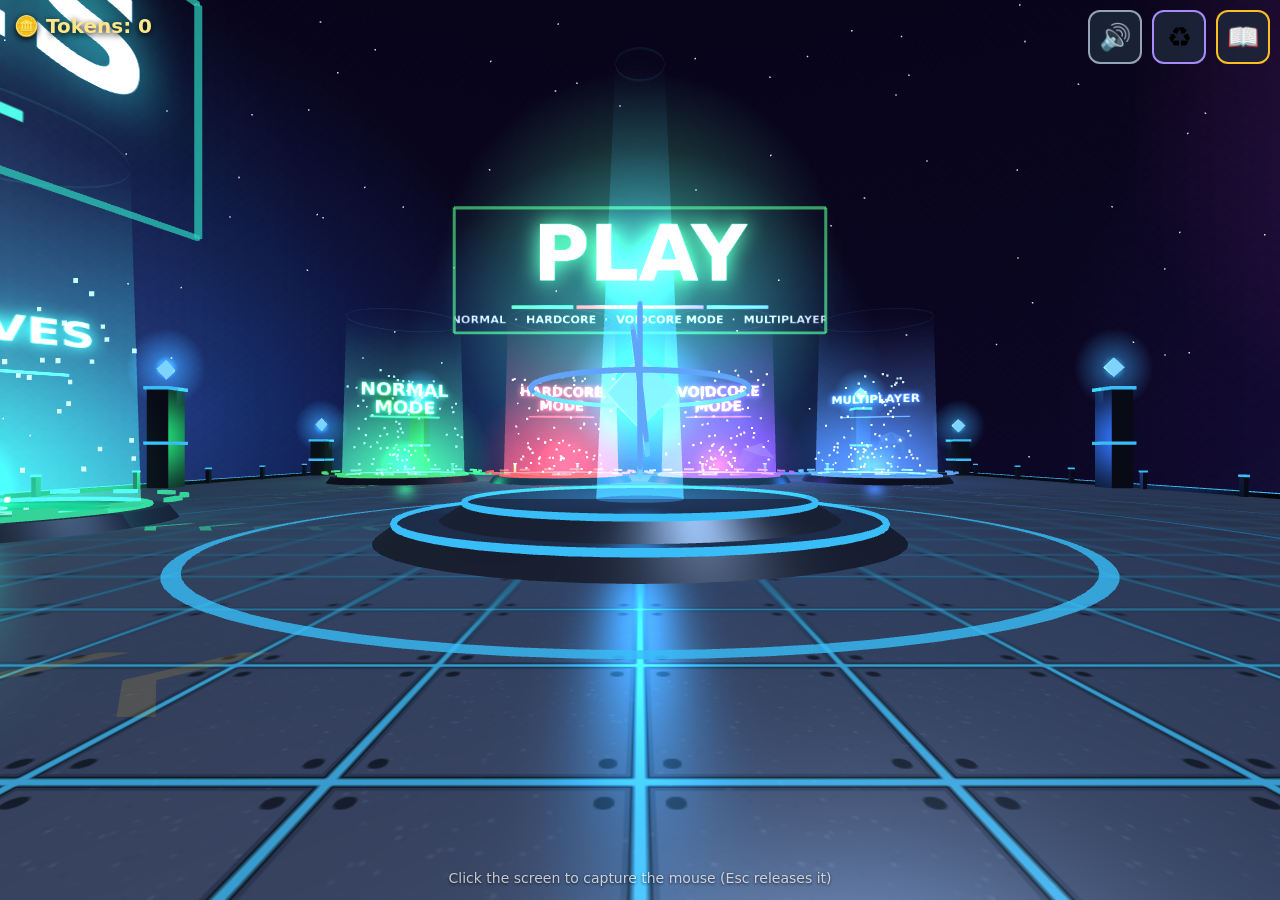
==== index.html @ c6aa5fc3 "Sonic Blaster hypersonic balls pulse every 0.25s Co-Authored-By: Claude Sonnet 5.5 <noreply@anthropi" ====
<!doctype html>
<html lang="en">
<head>
<meta charset="utf-8">
<meta name="viewport" content="width=device-width, initial-scale=1, user-scalable=no">
<title>Zombie Shooter</title>
<style>
  html,body{margin:0;height:100%;background:#05060d;overflow:hidden;font-family:system-ui,sans-serif;color:#fff;touch-action:none;user-select:none;-webkit-user-select:none}
  canvas{display:block;width:100%;height:100%}
  #hud{position:fixed;inset:0;pointer-events:none;text-shadow:0 1px 3px #000}
  #hpWrap{position:absolute;left:14px;top:14px;width:240px;height:24px;background:#000a;border:1px solid #fff4}
  #hpBar{height:100%;background:#ef4444;width:100%}
  #hpTxt{position:absolute;left:8px;top:2px;font-weight:700}
  .line{position:absolute;left:14px;font-weight:700;font-size:18px}
  #cross{position:absolute;left:50%;top:50%;width:0;height:0}
  #cross i{position:absolute;background:#fff;opacity:.85}
  #cross .h{width:14px;height:2px;left:-7px;top:-1px;-webkit-mask:linear-gradient(90deg,#000 35%,transparent 35%,transparent 65%,#000 65%);mask:linear-gradient(90deg,#000 35%,transparent 35%,transparent 65%,#000 65%)}
  #cross .v{width:2px;height:14px;top:-7px;left:-1px;-webkit-mask:linear-gradient(0deg,#000 35%,transparent 35%,transparent 65%,#000 65%);mask:linear-gradient(0deg,#000 35%,transparent 35%,transparent 65%,#000 65%)}
  #cross.hit i{background:#f43f5e}
  #warn{position:absolute;left:0;right:0;top:calc(12% + 62px);text-align:center;font-size:34px;font-weight:900;letter-spacing:3px;color:#ff3b4e;text-shadow:0 0 18px #ff0033,0 2px 4px #000;display:none;animation:warnp .5s infinite alternate}
  @keyframes warnp{from{opacity:.55;transform:scale(1)}to{opacity:1;transform:scale(1.06)}}
  #diaryBtn{position:fixed;top:10px;right:10px;width:54px;height:54px;border-radius:12px;border:2px solid #fbbf24;background:#1e293bcc;font-size:26px;cursor:pointer;display:none}
  #diary{pointer-events:auto;position:fixed;inset:0;background:radial-gradient(#201505ee,#000e);display:none;align-items:center;justify-content:center;opacity:0;transition:opacity .2s;backdrop-filter:blur(4px);z-index:100}
  #diary.open{opacity:1}
  #diaryPanel{background:linear-gradient(#1c150a,#0d0a05);border:1px solid #f59e0b88;box-shadow:0 20px 80px #000a;border-radius:18px;padding:18px;width:min(1080px,96vw);height:min(640px,92vh);display:flex;flex-direction:column}
  #dTabs{display:flex;gap:8px;margin:10px 0} #dTabs button{background:#2a2012;color:#fcd34d;border:1px solid #3a2e16;border-radius:10px;padding:8px 16px;font-weight:800;cursor:pointer} #dTabs button.on{background:#f59e0b;color:#1a1004}
  #dBody{display:flex;gap:14px;flex:1;min-height:0} #dList{flex:1.1;overflow:auto;display:grid;grid-template-columns:repeat(auto-fill,minmax(150px,1fr));gap:10px;align-content:start;padding-right:6px}
  .dcard{background:#1f1a10;border:1px solid #3a2e16;border-radius:12px;padding:10px;cursor:pointer;display:flex;flex-direction:column;align-items:center;gap:4px;text-align:center;transition:transform .12s,border-color .12s} .dcard:hover{transform:translateY(-2px);border-color:#f59e0b99} .dcard.sel{border-color:#fbbf24;background:#2b2210}
  .dcard .di{font-size:38px;width:64px;height:64px;display:grid;place-items:center;background:#0f0b05;border-radius:14px} .dcard .dn{font-weight:800;font-size:13px} .dcard .dk{font-size:11px;color:#a8a29e}
  #dDetail{flex:1.3;overflow:auto;background:#150f07;border:1px solid #3a2e16;border-radius:14px;padding:16px;font-size:14px;line-height:1.5;color:#e7e5e4}
  #dDetail h3{margin:0 0 2px;font-size:24px;color:#fde68a} #dDetail .sub{color:#a8a29e;font-size:12px;letter-spacing:1.5px;text-transform:uppercase;margin-bottom:10px}
  #dDetail ul{margin:6px 0 10px 18px;padding:0} #dDetail table{border-collapse:collapse;margin-top:8px;width:100%} #dDetail td{padding:4px 8px;border-bottom:1px solid #2a2012} #dDetail td:first-child{color:#fbbf24;font-weight:700;width:38%}
  #dClose{background:#dc2626;color:#fff;border:0;border-radius:10px;padding:6px 12px;cursor:pointer;font-weight:800;font-size:15px}
  #osFx{position:fixed;inset:0;pointer-events:none;z-index:3;opacity:0;transition:opacity .08s;background:radial-gradient(circle at 50% 58%,rgba(255,255,255,.55) 0%,rgba(190,230,255,.22) 16%,rgba(255,255,255,0) 46%)}
  #osFx.hy{background:radial-gradient(circle at 50% 58%,rgba(255,80,120,.55) 0%,rgba(192,38,211,.25) 18%,rgba(120,0,60,0) 50%)}
  #pass{position:fixed;inset:0;background:radial-gradient(#2a1a05ee,#000d);display:none;align-items:center;justify-content:center;opacity:0;transition:opacity .2s;backdrop-filter:blur(4px)}
  #pass.open{opacity:1}
  #passPanel{background:linear-gradient(#1a1409,#0d0a05);border:1px solid #f59e0b88;box-shadow:0 20px 80px #000a;border-radius:18px;padding:18px;width:min(1000px,96vw);max-height:92vh;overflow:auto}
  #passGrid{display:grid;grid-template-columns:repeat(auto-fill,minmax(290px,1fr));gap:12px;margin-top:10px}
  #passClose{background:#dc2626;color:#fff;border:0;border-radius:10px;padding:6px 12px;cursor:pointer;font-weight:800;font-size:15px}
  #poisFx{position:fixed;inset:0;pointer-events:none;z-index:3;opacity:0;transition:opacity .25s;background:radial-gradient(circle at 50% 50%,rgba(132,204,22,0) 35%,rgba(101,163,13,.38) 80%,rgba(54,83,20,.62) 100%)}
  #voidIn{position:fixed;inset:0;pointer-events:none;z-index:3;opacity:0;transition:opacity .3s;overflow:hidden;background:radial-gradient(circle at 50% 50%,rgba(60,10,110,.12) 0%,rgba(30,0,70,.72) 68%,rgba(5,0,15,.95) 100%)}
  #voidIn::before{content:'';position:absolute;inset:-35%;background:conic-gradient(from 0deg,transparent,rgba(168,85,247,.28),transparent 28%,rgba(192,132,252,.22),transparent 60%,rgba(124,58,237,.25),transparent 85%);animation:vspin 7s linear infinite;mix-blend-mode:screen}
  @keyframes vspin{to{transform:rotate(360deg)}}
  #shadowFx{position:fixed;inset:0;pointer-events:none;z-index:3;opacity:0;transition:opacity .25s;background:radial-gradient(circle at 50% 50%,rgba(20,0,40,0) 30%,rgba(60,10,110,.55) 75%,rgba(10,0,25,.85) 100%)}
  #ghoulFx{position:fixed;inset:0;pointer-events:none;z-index:3;opacity:0;transition:opacity .3s;background:radial-gradient(circle at 50% 50%,rgba(220,38,38,0) 38%,rgba(185,28,28,.5) 100%)}
  #blurFx{position:fixed;inset:0;pointer-events:none;z-index:4;opacity:0;-webkit-backdrop-filter:blur(9px);backdrop-filter:blur(9px);background:rgba(120,0,20,.12)}
  #grabFog{position:fixed;inset:0;pointer-events:none;z-index:5;opacity:0;transition:opacity .25s;background:radial-gradient(circle at 50% 50%,rgba(0,0,0,0) 0%,rgba(0,0,0,.35) 18%,rgba(0,0,0,.9) 50%,rgba(0,0,0,.97) 85%)}
  #grabFog.two{background:radial-gradient(circle at 50% 50%,rgba(0,0,0,.15) 0%,rgba(0,0,0,.8) 20%,rgba(0,0,0,.97) 60%)}
  #grabBar{position:fixed;left:50%;top:64%;transform:translateX(-50%);width:min(440px,78vw);z-index:6;display:none;text-align:center;pointer-events:none}
  #grabTxt{font-size:26px;font-weight:900;letter-spacing:3px;color:#fff;text-shadow:0 0 12px #ef4444,0 2px 6px #000;margin-bottom:6px}
  #grabTrack{height:22px;background:#000c;border:2px solid #fff9;border-radius:12px;overflow:hidden} #grabFill{display:block;height:100%;width:0;background:linear-gradient(90deg,#f97316,#fde047)}
  #bossBar{position:absolute;top:14px;left:50%;transform:translateX(-50%);width:min(560px,66vw);display:none;text-align:center;pointer-events:none}
  #bossName{font-size:20px;font-weight:900;letter-spacing:4px;color:#e9d5ff;text-shadow:0 0 14px #a855f7,0 2px 6px #000;margin-bottom:4px}
  #bossTrack{height:16px;background:#000b;border:2px solid #c084fc;border-radius:10px;overflow:hidden;box-shadow:0 0 18px #a855f788}
  #bossFill{display:block;height:100%;width:100%;background:linear-gradient(90deg,#7e22ce,#d946ef)}
  #team{position:absolute;left:14px;top:150px;font-size:13px;font-weight:700;display:flex;flex-direction:column;gap:3px}
  #team div{display:flex;align-items:center;gap:6px}
  #team i{display:block;width:10px;height:10px;border-radius:50%}
  #team b{display:block;width:80px;height:6px;background:#0009;border-radius:3px;overflow:hidden} #team b u{display:block;height:100%;background:#ef4444}
  #msg{position:absolute;left:0;right:0;top:12%;text-align:center;font-size:44px;font-weight:800;opacity:0;transition:opacity .3s}
  #hint{position:absolute;left:0;right:0;bottom:14px;text-align:center;font-size:14px;opacity:.7}
  #heatWrap{position:absolute;left:50%;transform:translateX(-50%);bottom:44px;width:min(460px,80vw);height:26px;background:#000b;border:2px solid #fff7;border-radius:14px;overflow:hidden;display:none;box-shadow:0 2px 12px #000a}
  #heat{height:100%;width:0;border-radius:12px;transition:background .1s}
  #heatLbl{position:absolute;inset:0;display:grid;place-items:center;font-size:13px;font-weight:800;letter-spacing:2px;text-shadow:0 1px 3px #000}
  #heatTxt{position:absolute;left:0;right:0;bottom:78px;text-align:center;font-size:22px;font-weight:800;color:#f87171;display:none;text-shadow:0 2px 6px #000}
  #hurt{position:fixed;inset:0;background:radial-gradient(transparent 40%,#dc2626cc);opacity:0;pointer-events:none;transition:opacity .25s}
  #fl{position:fixed;inset:0;pointer-events:none;overflow:hidden}
  #fl div{position:absolute;font-weight:800;font-size:16px;text-shadow:0 1px 2px #000;transform:translate(-50%,-50%)}
  #shopBtn{position:fixed;top:10px;right:10px;width:54px;height:54px;border-radius:12px;border:2px solid #facc15;background:#1e293bcc;font-size:28px;cursor:pointer;display:none}
  #fireBtn{position:fixed;right:24px;bottom:30px;width:90px;height:90px;border-radius:50%;border:3px solid #fff8;background:#dc262699;font-size:30px;display:none;color:#fff}
  #shop{position:fixed;inset:0;background:radial-gradient(#0f172aee,#000d);display:flex;align-items:center;justify-content:center;opacity:0;visibility:hidden;transition:opacity .22s,visibility .22s;backdrop-filter:blur(4px)}
  #shop.open{opacity:1;visibility:visible}
  #panel{background:linear-gradient(#111827,#0b1220);border:1px solid #facc1566;box-shadow:0 20px 80px #000a,0 0 0 1px #000;border-radius:18px;padding:18px;width:min(980px,96vw);max-height:92vh;overflow:auto;transform:translateY(18px) scale(.97);transition:transform .25s cubic-bezier(.2,.9,.3,1.2)}
  #shop.open #panel{transform:none}
  #panel::-webkit-scrollbar{width:8px} #panel::-webkit-scrollbar-thumb{background:#374151;border-radius:8px}
  .sh-head{display:flex;align-items:center;gap:12px;flex-wrap:wrap;margin-bottom:6px}
  .sh-head h2{margin:0;font-size:26px;letter-spacing:.5px;flex:1}
  .chip{background:#1f2937;border:1px solid #374151;border-radius:999px;padding:6px 14px;font-weight:700;font-size:14px}
  #cashTxt{color:#facc15;font-size:18px;border-color:#facc1555}
  #mulChip{color:#c4b5fd;border-color:#8b5cf655}
  .sh-sub{margin:14px 2px 8px;font-size:12px;font-weight:800;letter-spacing:2px;color:#9ca3af;text-transform:uppercase}
  #wgrid{display:grid;grid-template-columns:repeat(auto-fill,minmax(285px,1fr));gap:12px}
  .card{--a:#3b82f6;--a2:#38bdf8;--bg:#1a2332;--bg2:#17233a;--bd:#2b3648;--ib:#0f172a;position:relative;background:var(--bg);border:1px solid var(--bd);border-radius:14px;padding:12px;display:flex;flex-direction:column;gap:8px;transition:transform .15s,border-color .15s,box-shadow .15s,background .15s}
  .card:hover{transform:translateY(-3px);border-color:var(--a);box-shadow:0 8px 24px #0008,0 0 16px color-mix(in srgb,var(--a) 30%,transparent)}
  .card.eq{border-color:var(--a);background:var(--bg2);box-shadow:0 0 0 1px color-mix(in srgb,var(--a) 40%,transparent),0 0 22px color-mix(in srgb,var(--a) 28%,transparent)}
  .card::before{content:'';position:absolute;left:0;right:0;top:0;height:3px;border-radius:14px 14px 0 0;background:linear-gradient(90deg,var(--a),var(--a2))}
  .card.locked{opacity:.55;filter:grayscale(.7)} .card.locked:hover{transform:none;border-color:var(--bd);box-shadow:none}
  .ctop{display:flex;align-items:center;gap:10px}
  .ico{font-size:30px;width:46px;height:46px;border-radius:12px;background:var(--ib,#0f172a);display:grid;place-items:center;flex:none}
  .card .ico{box-shadow:inset 0 0 0 1px color-mix(in srgb,var(--a) 45%,transparent),0 0 12px color-mix(in srgb,var(--a) 22%,transparent)}
  .nm{font-weight:800;font-size:17px}
  .tags{display:flex;flex-wrap:wrap;gap:4px;margin-top:3px}
  .tag{font-size:10.5px;font-weight:700;background:var(--ib,#0f172a);color:#93c5fd;border-radius:6px;padding:2px 6px}
  .key{margin-left:auto;font-size:12px;font-weight:800;color:#9ca3af;border:1px solid #4b5563;border-radius:6px;padding:1px 7px;align-self:flex-start}
  .st{display:grid;grid-template-columns:62px 1fr auto;align-items:center;gap:8px;font-size:12.5px;color:#cbd5e1}
  .st b{color:#fff;min-width:64px;text-align:right;font-variant-numeric:tabular-nums}
  .bar{height:7px;background:#0b1220;border-radius:6px;overflow:hidden}
  .bar i{display:block;height:100%;border-radius:6px;transition:width .5s cubic-bezier(.2,.8,.2,1)}
  .st.d i{background:linear-gradient(90deg,var(--a),var(--a2))} .st.r i{background:linear-gradient(90deg,var(--a2),var(--a))} .st.p i{background:linear-gradient(90deg,var(--a),#fff8)}
  .card .tag{color:var(--a2);border:1px solid color-mix(in srgb,var(--a) 35%,transparent)} .card .nm{color:#fff;text-shadow:0 0 14px color-mix(in srgb,var(--a) 55%,transparent)}
  .card .note{border-left:2px solid color-mix(in srgb,var(--a) 55%,transparent);padding-left:8px}
  .note{font-size:12px;color:#94a3b8;line-height:1.4;min-height:34px}
  button.buy{margin-top:auto;background:linear-gradient(color-mix(in srgb,var(--a,#22c55e) 92%,#fff),var(--a,#16a34a));color:var(--bt,#fff);border:0;border-radius:10px;padding:10px 12px;font-weight:800;font-size:15px;cursor:pointer;transition:filter .15s,transform .1s}
  .card button.buy:not(.eqb):not(.curr):not(:disabled){background:linear-gradient(#22c55e,#16a34a);color:#fff;text-shadow:0 1px 2px #0008}
  button.buy:hover:not(:disabled){filter:brightness(1.12)} button.buy:active:not(:disabled){transform:scale(.97)}
  button.buy:disabled{background:#374151;color:#9ca3af;cursor:not-allowed}
  button.buy.eqb{background:linear-gradient(var(--a2,#3b82f6),var(--a,#2563eb))}
  button.buy.curr{background:color-mix(in srgb,var(--a,#3b82f6) 28%,#0b1020);color:var(--a2,#bfdbfe);box-shadow:inset 0 0 0 1px var(--a,#3b82f6)}
  button.buy.poor:disabled{background:#3b1d1d;color:#fca5a5}
  .lockov{position:absolute;inset:0;border-radius:14px;display:none;align-items:center;justify-content:center;background:#0009;font-weight:800;font-size:15px;text-align:center;padding:10px;color:#e9d5ff}
  .card.locked .lockov{display:flex}
  .card.pop{animation:pop .45s}
  @keyframes pop{0%{transform:scale(1)}30%{transform:scale(1.045);box-shadow:0 0 30px #22c55eaa}100%{transform:scale(1)}}
  #close{background:#dc2626;color:#fff;border:0;border-radius:10px;padding:6px 12px;cursor:pointer;font-weight:800;font-size:15px}
  #close:hover{filter:brightness(1.15)}
  .hpcard{margin-top:12px}
  .hpbar{height:10px;background:#0b1220;border-radius:6px;overflow:hidden} .hpbar i{display:block;height:100%;background:linear-gradient(90deg,#ef4444,#fb7185);transition:width .4s}
  #mp{position:fixed;inset:0;background:radial-gradient(#0b1a3acc,#000d);display:none;align-items:center;justify-content:center;opacity:0;transition:opacity .2s;backdrop-filter:blur(4px)}
  #mp.open{opacity:1}
  #mpPanel{background:linear-gradient(#0f1b3a,#0a1226);border:1px solid #3b82f688;box-shadow:0 20px 80px #000a;border-radius:18px;padding:20px;width:min(460px,94vw);text-align:center}
  #mpPanel h2{margin:0 0 14px;display:flex;justify-content:space-between;align-items:center}
  #mpPanel label{display:block;text-align:left;font-size:12px;letter-spacing:2px;color:#93c5fd;margin:8px 0 4px;text-transform:uppercase}
  #mpPanel input{width:100%;box-sizing:border-box;background:#0b1226;border:1px solid #3b82f666;color:#fff;border-radius:10px;padding:10px 12px;font-size:16px;outline:none}
  #mpPanel input:focus{border-color:#60a5fa}
  #mpMenu,#mpJoin,#mpLobby{display:none}
  .mpBtns{display:flex;gap:10px;margin-top:14px} .mpBtns button{flex:1}
  .mpBig{background:linear-gradient(#3b82f6,#1d4ed8);color:#fff;border:0;border-radius:12px;padding:14px;font-size:17px;font-weight:800;cursor:pointer;transition:filter .15s,transform .1s}
  .mpBig:hover{filter:brightness(1.15)} .mpBig:active{transform:scale(.97)} .mpBig.alt{background:linear-gradient(#374151,#1f2937)}
  .mpCode{background:#0b1226;border:1px dashed #3b82f6aa;border-radius:12px;padding:10px;font-size:11px;letter-spacing:3px;color:#93c5fd;position:relative}
  .mpCode b{display:block;font-size:44px;letter-spacing:10px;color:#fff;margin:2px 0 0 10px}
  #mpCopy{position:absolute;right:10px;top:10px;background:#1e3a8a;color:#bfdbfe;border:0;border-radius:8px;padding:5px 10px;cursor:pointer;font-weight:700}
  #mpList{margin-top:12px;display:flex;flex-direction:column;gap:6px}
  .mpSlot{display:flex;align-items:center;gap:10px;background:#111c3a;border-radius:10px;padding:9px 12px;font-weight:700;text-align:left}
  .mpSlot i{width:12px;height:12px;border-radius:50%;flex:none} .mpSlot em{font-weight:400;color:#9ca3af;font-size:12px}
  .mpSlot.empty{opacity:.45;font-weight:500}
  #mpModeRow{margin-top:12px;display:flex;align-items:center;gap:10px;justify-content:space-between} #mpModeTxt{font-weight:800;letter-spacing:1px} #mpModeBtn{padding:10px 14px;font-size:15px}
  #mpModeBtn.hc{background:linear-gradient(#ef4444,#991b1b)}
  #mpModeBtn.vc{background:linear-gradient(#a855f7,#5b21b6)}
  #mpHint{margin-top:10px;font-size:13px;color:#9ca3af}
  #mpStatus{margin-top:12px;min-height:18px;font-size:13px}
  #mpClose{background:#dc2626;color:#fff;border:0;border-radius:10px;padding:6px 12px;cursor:pointer;font-weight:800;font-size:15px}
  #pauseBtn{position:fixed;top:10px;right:202px;width:54px;height:54px;border-radius:12px;border:2px solid #94a3b8;background:#1e293bcc;font-size:24px;cursor:pointer;display:none}
  #pause{position:fixed;inset:0;background:radial-gradient(#0b1020cc,#000d);display:none;align-items:center;justify-content:center;z-index:40;backdrop-filter:blur(5px)}
  #pausePanel{background:linear-gradient(#141a2b,#0b0f1a);border:1px solid #475569;box-shadow:0 20px 80px #000a;border-radius:18px;padding:26px 30px;width:min(360px,92vw);display:flex;flex-direction:column;gap:12px;text-align:center}
  #pausePanel h2{margin:0 0 4px;letter-spacing:4px;font-size:26px} #pauseInfo{font-size:13px;color:#94a3b8;margin-bottom:6px;line-height:1.5}
  #pausePanel button{border:0;border-radius:12px;padding:13px;font-size:16px;font-weight:800;cursor:pointer;color:#fff;background:#334155}
  #pausePanel button:hover{filter:brightness(1.15)} #pResume{background:linear-gradient(#22c55e,#15803d)} #leaveBtn{background:linear-gradient(#ef4444,#991b1b)!important}
  #sndBtn{position:fixed;top:10px;right:138px;width:54px;height:54px;border-radius:12px;border:2px solid #94a3b8;background:#1e293bcc;font-size:26px;cursor:pointer}
  #up{position:fixed;inset:0;background:radial-gradient(#2a1a05ee,#000d);display:none;align-items:center;justify-content:center;opacity:0;transition:opacity .2s;backdrop-filter:blur(4px)}
  #up.open{opacity:1}
  #ws{position:fixed;inset:0;background:radial-gradient(#2a1a05ee,#000d);display:none;align-items:center;justify-content:center;opacity:0;transition:opacity .2s;backdrop-filter:blur(4px)}
  #ws.open{opacity:1}
  #wsPanel{background:linear-gradient(#1a1409,#0d0a05);border:1px solid #f59e0b88;box-shadow:0 20px 80px #000a;border-radius:18px;padding:18px;width:min(1000px,96vw);max-height:92vh;overflow:auto}
  #wsGrid{display:grid;grid-template-columns:repeat(auto-fill,minmax(290px,1fr));gap:12px;margin-top:10px}
  #wsClose{background:#dc2626;color:#fff;border:0;border-radius:10px;padding:6px 12px;cursor:pointer;font-weight:800;font-size:15px}
  #upPanel{background:linear-gradient(#1a1409,#0d0a05);border:1px solid #f59e0b88;box-shadow:0 20px 80px #000a;border-radius:18px;padding:18px;width:min(1000px,96vw);max-height:92vh;overflow:auto}
  #upGrid{display:grid;grid-template-columns:repeat(auto-fill,minmax(290px,1fr));gap:12px;margin-top:10px}
  .ucard{background:#1f1a10;border:1px solid #3a2e16;border-radius:14px;padding:12px;display:flex;flex-direction:column;gap:8px;transition:transform .15s,border-color .15s,box-shadow .15s}
  .ucard:hover{transform:translateY(-3px);border-color:#f59e0b99;box-shadow:0 8px 24px #0008}
  .ucard.owned{border-color:#22c55e99;background:#14200f}
  #cashCard{margin-top:10px;flex-direction:row;align-items:center;gap:14px;flex-wrap:wrap;border-color:#facc1566}
  #cashCard .big{font-size:30px;font-weight:900;color:#facc15} #cashCard .info{flex:1;min-width:200px} #cashCard .btns{display:flex;gap:8px;flex-wrap:wrap}
  #cashCard button{margin-top:0;padding:10px 14px}
  .ucard .ctop{display:flex;align-items:center;gap:10px} .ucard .ico{font-size:28px;width:44px;height:44px;border-radius:12px;background:#0f0b05;display:grid;place-items:center;flex:none}
  .ucard .wn{font-size:11px;letter-spacing:1.5px;color:#fbbf24;text-transform:uppercase;font-weight:800} .ucard .un{font-weight:800;font-size:17px}
  .ucard .ud{font-size:12.5px;color:#cbd5e1;line-height:1.45;min-height:54px}
  .ucard .md{font-size:10.5px;font-weight:700;background:#0f0b05;color:#fcd34d;border-radius:6px;padding:2px 6px;align-self:flex-start}
  .ucard button{margin-top:auto;border:0;border-radius:10px;padding:10px;font-weight:800;font-size:15px;cursor:pointer;background:linear-gradient(#f59e0b,#d97706);color:#1a1409;transition:filter .15s}
  .ucard button:hover{filter:brightness(1.12)} .ucard.owned button{background:#166534;color:#bbf7d0}
  #upClose{background:#dc2626;color:#fff;border:0;border-radius:10px;padding:6px 12px;cursor:pointer;font-weight:800;font-size:15px}
  #rbBtn{position:fixed;top:10px;right:74px;width:54px;height:54px;border-radius:12px;border:2px solid #a78bfa;background:#1e293bcc;font-size:28px;cursor:pointer}
  #rebirth{position:fixed;inset:0;background:#000b;display:none;align-items:center;justify-content:center}
  #rpanel{background:#111827;border:2px solid #a78bfa;border-radius:14px;padding:18px;width:min(520px,94vw);max-height:92vh;overflow:auto;text-align:center}
  #rpanel h2{margin:0 0 8px;display:flex;justify-content:space-between;align-items:center}
  #rbody{color:#d1d5db;line-height:1.5;margin-bottom:14px}
  #rbody b{color:#fff}
  #rbGo{width:100%;padding:22px;font-size:30px;font-weight:900;letter-spacing:3px;border:0;border-radius:14px;background:linear-gradient(#8b5cf6,#6d28d9);color:#fff;cursor:pointer}
  #rbGo:disabled{background:#4b5563;color:#9ca3af;cursor:not-allowed}
  #rclose{background:#dc2626;color:#fff;border:0;border-radius:8px;padding:4px 10px;cursor:pointer;font-weight:700}
</style>
</head>
<body>
<canvas id="c"></canvas>
<div id="hurt"></div>
<div id="fl"></div>
<div id="hud">
  <div id="hpWrap"><div id="hpBar"></div><span id="hpTxt"></span></div>
  <div class="line" id="tokTxt" style="top:14px;left:14px;font-size:20px;color:#fde68a;display:none;text-shadow:0 2px 6px #000"></div>
  <div class="line" id="cashTxtHud" style="top:46px;color:#facc15"></div>
  <div class="line" id="waveTxt" style="top:72px"></div>
  <div class="line" id="wpnTxt" style="top:94px;font-size:15px"></div>
  <div class="line" id="skipTxt" style="top:190px;font-size:14px;color:#c4b5fd;display:none"></div>
  <div class="line" id="abTxt" style="top:170px;font-size:14px;color:#fca5a5;display:none"></div>
  <div id="heatWrap"><div id="heat"></div><span id="heatLbl"></span></div>
  <div id="heatTxt"></div>
  <div id="cross"><i class="h"></i><i class="v"></i></div>
  <div id="osFx"></div>
  <div id="poisFx"></div>
  <div id="voidIn"></div>
  <div id="shadowFx"></div>
  <div id="ghoulFx"></div>
  <div id="blurFx"></div>
  <div id="grabFog"></div>
  <div id="grabBar"><div id="grabTxt">SPAM SPACE BAR!</div><div id="grabTrack"><i id="grabFill"></i></div></div>
  <div id="bossBar"><div id="bossName"></div><div id="bossTrack"><i id="bossFill"></i></div></div>
  <div id="team"></div>
  <div id="msg"></div>
  <div id="warn"></div>
  <div id="hint"></div>
</div>
<button id="shopBtn" title="Shop (B)">🛒</button>
<button id="diaryBtn" title="Bestiary (B)">📖</button>
<button id="rbBtn" title="Rebirth (G)">♻</button>
<button id="pauseBtn" title="Pause (Esc)">⏸</button>
<button id="sndBtn" title="Sound (M)">🔊</button>
<button id="fireBtn">🔫</button>
<div id="rebirth"><div id="rpanel">
  <h2><span>♻ Rebirth</span><button id="rclose">X</button></h2>
  <div id="rbody"></div>
  <button id="rbGo">REBIRTH</button>
  <div id="saveInfo" style="margin-top:14px;font-size:12px;color:#9ca3af"></div>
  <div style="margin-top:6px;font-size:12px;color:#9ca3af"><a href="#" id="rbExport" style="color:#9ca3af">Copy save code</a> · <a href="#" id="rbImport" style="color:#9ca3af">Load save code</a> · <a href="#" id="rbReset" style="color:#9ca3af">Reset all progress</a></div>
</div></div>
<div id="mp"><div id="mpPanel">
  <h2><span>🌐 Multiplayer</span><button id="mpClose">✕</button></h2>
  <div id="mpMenu">
    <label for="mpName">Your name</label><input id="mpName" maxlength="14" placeholder="Player" autocomplete="off">
    <div class="mpBtns"><button id="mpCreate" class="mpBig">Create room</button><button id="mpJoinBtn" class="mpBig alt">Join room</button></div>
  </div>
  <div id="mpJoin">
    <label for="mpCode">Room code</label><input id="mpCode" maxlength="5" placeholder="ABCDE" autocomplete="off" style="letter-spacing:6px;text-align:center;font-size:26px">
    <div class="mpBtns"><button id="mpGo" class="mpBig">Join</button><button id="mpBack" class="mpBig alt">Back</button></div>
  </div>
  <div id="mpLobby">
    <div class="mpCode">ROOM CODE<b id="mpCodeShow"></b><button id="mpCopy">Copy</button></div>
    <div id="mpModeRow"><span id="mpModeTxt"></span><button id="mpModeBtn" class="mpBig alt">Mode: Normal</button></div>
    <div id="mpList"></div>
    <div id="mpHint"></div>
    <div class="mpBtns"><button id="mpStart" class="mpBig">Start game</button><button id="mpLeave" class="mpBig alt">Leave room</button></div>
  </div>
  <div id="mpStatus"></div>
</div></div>
<div id="up"><div id="upPanel">
  <div class="sh-head"><h2>🛠 Weapon Upgrade Shop</h2><span class="chip" id="upChip">Permanent upgrades · free for now</span><button id="upClose">✕</button></div>
  <div id="cashCard" class="ucard"></div>
  <div id="upGrid"></div>
  <div style="margin-top:12px;font-size:12px;color:#9ca3af"><a href="#" id="upExport" style="color:#9ca3af">Copy save code</a> · <a href="#" id="upImport" style="color:#9ca3af">Load save code</a> · <a href="#" id="upReset" style="color:#9ca3af">Remove all upgrades & boosts</a><div style="margin-top:4px">The save code includes your rebirths, weapon upgrades and cash boosts.</div></div>
</div></div>
<div id="diary"><div id="diaryPanel">
    <div class="sh-head"><h2>📖 Bestiary</h2><span class="chip" id="dChip"></span><button id="dClose">✕</button></div>
    <div id="dTabs"><button data-t="z" class="on">🧟 Zombies</button><button data-t="b">👑 Bosses</button><button data-t="w">🔫 Weapons</button></div>
    <div id="dBody"><div id="dList"></div><div id="dDetail"></div></div>
  </div></div>
<div id="pause"><div id="pausePanel">
  <h2>PAUSED</h2><div id="pauseInfo"></div>
  <button id="pResume">▶ Resume</button>
  <button id="pSound">🔊 Sound: on</button>
  <button id="leaveBtn">🚪 Leave Game</button>
</div></div>
<div id="pass"><div id="passPanel">
  <div class="sh-head"><h2>✨ Passives</h2><span class="chip" id="passChip"></span><button id="passClose">✕</button></div>
  <div style="font-size:12.5px;color:#9ca3af;margin-top:6px">Buy passives once with tokens, then equip one – only 1 passive can be active at a time. Unlocked at Rebirth 4.</div>
  <div id="passGrid"></div>
</div></div>
<div id="ws"><div id="wsPanel">
  <div class="sh-head"><h2>🔫 Weapon Shop</h2><span class="chip" id="wsChip"></span><button id="wsClose">✕</button></div>
  <div style="font-size:12.5px;color:#9ca3af;margin-top:6px">Buy a weapon once with tokens and it is added <b>permanently</b> to your normal in-run weapon shop (you still pay its cash price during a run).</div>
  <div id="wsGrid"></div>
</div></div>
<div id="shop"><div id="panel">
  <div class="sh-head"><h2>🛒 Shop</h2><span class="chip" id="mulChip"></span><span class="chip" id="cashTxt"></span><button id="close">✕</button></div>
  <div class="sh-sub">Weapons <span style="letter-spacing:0;text-transform:none;font-weight:600">· press 1-9 / 0 in game to switch</span></div>
  <div id="wgrid"></div>
  <div class="sh-sub">Upgrades</div>
  <div id="upg"></div>
</div></div>

<script>
/**
 * @license
 * Copyright 2010-2021 Three.js Authors
 * SPDX-License-Identifier: MIT
 */
!function(t,e){"object"==typeof exports&&"undefined"!=typeof module?e(exports):"function"==typeof define&&define.amd?define(["exports"],e):e((t="undefined"!=typeof globalThis?globalThis:t||self).THREE={})}(this,(function(t){"use strict";const e="128",n=100,i=300,r=301,s=302,a=303,o=304,l=306,c=307,h=1e3,u=1001,d=1002,p=1003,m=1004,f=1005,g=1006,v=1007,y=1008,x=1009,_=1012,w=1014,b=1015,M=1016,S=1020,T=1022,E=1023,A=1026,L=1027,R=33776,C=33777,P=33778,D=33779,I=35840,N=35841,B=35842,z=35843,F=37492,O=37496,H=2300,G=2301,U=2302,k=2400,V=2401,W=2402,j=2500,q=2501,X=3e3,Y=3001,Z=3007,J=3002,Q=3004,K=3005,$=3006,tt=7680,et=35044,nt=35048,it="300 es";class rt{addEventListener(t,e){void 0===this._listeners&&(this._listeners={});const n=this._listeners;void 0===n[t]&&(n[t]=[]),-1===n[t].indexOf(e)&&n[t].push(e)}hasEventListener(t,e){if(void 0===this._listeners)return!1;const n=this._listeners;return void 0!==n[t]&&-1!==n[t].indexOf(e)}removeEventListener(t,e){if(void 0===this._listeners)return;const n=this._listeners[t];if(void 0!==n){const t=n.indexOf(e);-1!==t&&n.splice(t,1)}}dispatchEvent(t){if(void 0===this._listeners)return;const e=this._listeners[t.type];if(void 0!==e){t.target=this;const n=e.slice(0);for(let e=0,i=n.length;e<i;e++)n[e].call(this,t);t.target=null}}}const st=[];for(let t=0;t<256;t++)st[t]=(t<16?"0":"")+t.toString(16);let at=1234567;const ot=Math.PI/180,lt=180/Math.PI;function ct(){const t=4294967295*Math.random()|0,e=4294967295*Math.random()|0,n=4294967295*Math.random()|0,i=4294967295*Math.random()|0;return(st[255&t]+st[t>>8&255]+st[t>>16&255]+st[t>>24&255]+"-"+st[255&e]+st[e>>8&255]+"-"+st[e>>16&15|64]+st[e>>24&255]+"-"+st[63&n|128]+st[n>>8&255]+"-"+st[n>>16&255]+st[n>>24&255]+st[255&i]+st[i>>8&255]+st[i>>16&255]+st[i>>24&255]).toUpperCase()}function ht(t,e,n){return Math.max(e,Math.min(n,t))}function ut(t,e){return(t%e+e)%e}function dt(t,e,n){return(1-n)*t+n*e}function pt(t){return 0==(t&t-1)&&0!==t}function mt(t){return Math.pow(2,Math.ceil(Math.log(t)/Math.LN2))}function ft(t){return Math.pow(2,Math.floor(Math.log(t)/Math.LN2))}var gt=Object.freeze({__proto__:null,DEG2RAD:ot,RAD2DEG:lt,generateUUID:ct,clamp:ht,euclideanModulo:ut,mapLinear:function(t,e,n,i,r){return i+(t-e)*(r-i)/(n-e)},inverseLerp:function(t,e,n){return t!==e?(n-t)/(e-t):0},lerp:dt,damp:function(t,e,n,i){return dt(t,e,1-Math.exp(-n*i))},pingpong:function(t,e=1){return e-Math.abs(ut(t,2*e)-e)},smoothstep:function(t,e,n){return t<=e?0:t>=n?1:(t=(t-e)/(n-e))*t*(3-2*t)},smootherstep:function(t,e,n){return t<=e?0:t>=n?1:(t=(t-e)/(n-e))*t*t*(t*(6*t-15)+10)},randInt:function(t,e){return t+Math.floor(Math.random()*(e-t+1))},randFloat:function(t,e){return t+Math.random()*(e-t)},randFloatSpread:function(t){return t*(.5-Math.random())},seededRandom:function(t){return void 0!==t&&(at=t%2147483647),at=16807*at%2147483647,(at-1)/2147483646},degToRad:function(t){return t*ot},radToDeg:function(t){return t*lt},isPowerOfTwo:pt,ceilPowerOfTwo:mt,floorPowerOfTwo:ft,setQuaternionFromProperEuler:function(t,e,n,i,r){const s=Math.cos,a=Math.sin,o=s(n/2),l=a(n/2),c=s((e+i)/2),h=a((e+i)/2),u=s((e-i)/2),d=a((e-i)/2),p=s((i-e)/2),m=a((i-e)/2);switch(r){case"XYX":t.set(o*h,l*u,l*d,o*c);break;case"YZY":t.set(l*d,o*h,l*u,o*c);break;case"ZXZ":t.set(l*u,l*d,o*h,o*c);break;case"XZX":t.set(o*h,l*m,l*p,o*c);break;case"YXY":t.set(l*p,o*h,l*m,o*c);break;case"ZYZ":t.set(l*m,l*p,o*h,o*c);break;default:console.warn("THREE.MathUtils: .setQuaternionFromProperEuler() encountered an unknown order: "+r)}}});class vt{constructor(t=0,e=0){this.x=t,this.y=e}get width(){return this.x}set width(t){this.x=t}get height(){return this.y}set height(t){this.y=t}set(t,e){return this.x=t,this.y=e,this}setScalar(t){return this.x=t,this.y=t,this}setX(t){return this.x=t,this}setY(t){return this.y=t,this}setComponent(t,e){switch(t){case 0:this.x=e;break;case 1:this.y=e;break;default:throw new Error("index is out of range: "+t)}return this}getComponent(t){switch(t){case 0:return this.x;case 1:return this.y;default:throw new Error("index is out of range: "+t)}}clone(){return new this.constructor(this.x,this.y)}copy(t){return this.x=t.x,this.y=t.y,this}add(t,e){return void 0!==e?(console.warn("THREE.Vector2: .add() now only accepts one argument. Use .addVectors( a, b ) instead."),this.addVectors(t,e)):(this.x+=t.x,this.y+=t.y,this)}addScalar(t){return this.x+=t,this.y+=t,this}addVectors(t,e){return this.x=t.x+e.x,this.y=t.y+e.y,this}addScaledVector(t,e){return this.x+=t.x*e,this.y+=t.y*e,this}sub(t,e){return void 0!==e?(console.warn("THREE.Vector2: .sub() now only accepts one argument. Use .subVectors( a, b ) instead."),this.subVectors(t,e)):(this.x-=t.x,this.y-=t.y,this)}subScalar(t){return this.x-=t,this.y-=t,this}subVectors(t,e){return this.x=t.x-e.x,this.y=t.y-e.y,this}multiply(t){return this.x*=t.x,this.y*=t.y,this}multiplyScalar(t){return this.x*=t,this.y*=t,this}divide(t){return this.x/=t.x,this.y/=t.y,this}divideScalar(t){return this.multiplyScalar(1/t)}applyMatrix3(t){const e=this.x,n=this.y,i=t.elements;return this.x=i[0]*e+i[3]*n+i[6],this.y=i[1]*e+i[4]*n+i[7],this}min(t){return this.x=Math.min(this.x,t.x),this.y=Math.min(this.y,t.y),this}max(t){return this.x=Math.max(this.x,t.x),this.y=Math.max(this.y,t.y),this}clamp(t,e){return this.x=Math.max(t.x,Math.min(e.x,this.x)),this.y=Math.max(t.y,Math.min(e.y,this.y)),this}clampScalar(t,e){return this.x=Math.max(t,Math.min(e,this.x)),this.y=Math.max(t,Math.min(e,this.y)),this}clampLength(t,e){const n=this.length();return this.divideScalar(n||1).multiplyScalar(Math.max(t,Math.min(e,n)))}floor(){return this.x=Math.floor(this.x),this.y=Math.floor(this.y),this}ceil(){return this.x=Math.ceil(this.x),this.y=Math.ceil(this.y),this}round(){return this.x=Math.round(this.x),this.y=Math.round(this.y),this}roundToZero(){return this.x=this.x<0?Math.ceil(this.x):Math.floor(this.x),this.y=this.y<0?Math.ceil(this.y):Math.floor(this.y),this}negate(){return this.x=-this.x,this.y=-this.y,this}dot(t){return this.x*t.x+this.y*t.y}cross(t){return this.x*t.y-this.y*t.x}lengthSq(){return this.x*this.x+this.y*this.y}length(){return Math.sqrt(this.x*this.x+this.y*this.y)}manhattanLength(){return Math.abs(this.x)+Math.abs(this.y)}normalize(){return this.divideScalar(this.length()||1)}angle(){return Math.atan2(-this.y,-this.x)+Math.PI}distanceTo(t){return Math.sqrt(this.distanceToSquared(t))}distanceToSquared(t){const e=this.x-t.x,n=this.y-t.y;return e*e+n*n}manhattanDistanceTo(t){return Math.abs(this.x-t.x)+Math.abs(this.y-t.y)}setLength(t){return this.normalize().multiplyScalar(t)}lerp(t,e){return this.x+=(t.x-this.x)*e,this.y+=(t.y-this.y)*e,this}lerpVectors(t,e,n){return this.x=t.x+(e.x-t.x)*n,this.y=t.y+(e.y-t.y)*n,this}equals(t){return t.x===this.x&&t.y===this.y}fromArray(t,e=0){return this.x=t[e],this.y=t[e+1],this}toArray(t=[],e=0){return t[e]=this.x,t[e+1]=this.y,t}fromBufferAttribute(t,e,n){return void 0!==n&&console.warn("THREE.Vector2: offset has been removed from .fromBufferAttribute()."),this.x=t.getX(e),this.y=t.getY(e),this}rotateAround(t,e){const n=Math.cos(e),i=Math.sin(e),r=this.x-t.x,s=this.y-t.y;return this.x=r*n-s*i+t.x,this.y=r*i+s*n+t.y,this}random(){return this.x=Math.random(),this.y=Math.random(),this}}vt.prototype.isVector2=!0;class yt{constructor(){this.elements=[1,0,0,0,1,0,0,0,1],arguments.length>0&&console.error("THREE.Matrix3: the constructor no longer reads arguments. use .set() instead.")}set(t,e,n,i,r,s,a,o,l){const c=this.elements;return c[0]=t,c[1]=i,c[2]=a,c[3]=e,c[4]=r,c[5]=o,c[6]=n,c[7]=s,c[8]=l,this}identity(){return this.set(1,0,0,0,1,0,0,0,1),this}copy(t){const e=this.elements,n=t.elements;return e[0]=n[0],e[1]=n[1],e[2]=n[2],e[3]=n[3],e[4]=n[4],e[5]=n[5],e[6]=n[6],e[7]=n[7],e[8]=n[8],this}extractBasis(t,e,n){return t.setFromMatrix3Column(this,0),e.setFromMatrix3Column(this,1),n.setFromMatrix3Column(this,2),this}setFromMatrix4(t){const e=t.elements;return this.set(e[0],e[4],e[8],e[1],e[5],e[9],e[2],e[6],e[10]),this}multiply(t){return this.multiplyMatrices(this,t)}premultiply(t){return this.multiplyMatrices(t,this)}multiplyMatrices(t,e){const n=t.elements,i=e.elements,r=this.elements,s=n[0],a=n[3],o=n[6],l=n[1],c=n[4],h=n[7],u=n[2],d=n[5],p=n[8],m=i[0],f=i[3],g=i[6],v=i[1],y=i[4],x=i[7],_=i[2],w=i[5],b=i[8];return r[0]=s*m+a*v+o*_,r[3]=s*f+a*y+o*w,r[6]=s*g+a*x+o*b,r[1]=l*m+c*v+h*_,r[4]=l*f+c*y+h*w,r[7]=l*g+c*x+h*b,r[2]=u*m+d*v+p*_,r[5]=u*f+d*y+p*w,r[8]=u*g+d*x+p*b,this}multiplyScalar(t){const e=this.elements;return e[0]*=t,e[3]*=t,e[6]*=t,e[1]*=t,e[4]*=t,e[7]*=t,e[2]*=t,e[5]*=t,e[8]*=t,this}determinant(){const t=this.elements,e=t[0],n=t[1],i=t[2],r=t[3],s=t[4],a=t[5],o=t[6],l=t[7],c=t[8];return e*s*c-e*a*l-n*r*c+n*a*o+i*r*l-i*s*o}invert(){const t=this.elements,e=t[0],n=t[1],i=t[2],r=t[3],s=t[4],a=t[5],o=t[6],l=t[7],c=t[8],h=c*s-a*l,u=a*o-c*r,d=l*r-s*o,p=e*h+n*u+i*d;if(0===p)return this.set(0,0,0,0,0,0,0,0,0);const m=1/p;return t[0]=h*m,t[1]=(i*l-c*n)*m,t[2]=(a*n-i*s)*m,t[3]=u*m,t[4]=(c*e-i*o)*m,t[5]=(i*r-a*e)*m,t[6]=d*m,t[7]=(n*o-l*e)*m,t[8]=(s*e-n*r)*m,this}transpose(){let t;const e=this.elements;return t=e[1],e[1]=e[3],e[3]=t,t=e[2],e[2]=e[6],e[6]=t,t=e[5],e[5]=e[7],e[7]=t,this}getNormalMatrix(t){return this.setFromMatrix4(t).invert().transpose()}transposeIntoArray(t){const e=this.elements;return t[0]=e[0],t[1]=e[3],t[2]=e[6],t[3]=e[1],t[4]=e[4],t[5]=e[7],t[6]=e[2],t[7]=e[5],t[8]=e[8],this}setUvTransform(t,e,n,i,r,s,a){const o=Math.cos(r),l=Math.sin(r);return this.set(n*o,n*l,-n*(o*s+l*a)+s+t,-i*l,i*o,-i*(-l*s+o*a)+a+e,0,0,1),this}scale(t,e){const n=this.elements;return n[0]*=t,n[3]*=t,n[6]*=t,n[1]*=e,n[4]*=e,n[7]*=e,this}rotate(t){const e=Math.cos(t),n=Math.sin(t),i=this.elements,r=i[0],s=i[3],a=i[6],o=i[1],l=i[4],c=i[7];return i[0]=e*r+n*o,i[3]=e*s+n*l,i[6]=e*a+n*c,i[1]=-n*r+e*o,i[4]=-n*s+e*l,i[7]=-n*a+e*c,this}translate(t,e){const n=this.elements;return n[0]+=t*n[2],n[3]+=t*n[5],n[6]+=t*n[8],n[1]+=e*n[2],n[4]+=e*n[5],n[7]+=e*n[8],this}equals(t){const e=this.elements,n=t.elements;for(let t=0;t<9;t++)if(e[t]!==n[t])return!1;return!0}fromArray(t,e=0){for(let n=0;n<9;n++)this.elements[n]=t[n+e];return this}toArray(t=[],e=0){const n=this.elements;return t[e]=n[0],t[e+1]=n[1],t[e+2]=n[2],t[e+3]=n[3],t[e+4]=n[4],t[e+5]=n[5],t[e+6]=n[6],t[e+7]=n[7],t[e+8]=n[8],t}clone(){return(new this.constructor).fromArray(this.elements)}}let xt;yt.prototype.isMatrix3=!0;class _t{static getDataURL(t){if(/^data:/i.test(t.src))return t.src;if("undefined"==typeof HTMLCanvasElement)return t.src;let e;if(t instanceof HTMLCanvasElement)e=t;else{void 0===xt&&(xt=document.createElementNS("http://www.w3.org/1999/xhtml","canvas")),xt.width=t.width,xt.height=t.height;const n=xt.getContext("2d");t instanceof ImageData?n.putImageData(t,0,0):n.drawImage(t,0,0,t.width,t.height),e=xt}return e.width>2048||e.height>2048?(console.warn("THREE.ImageUtils.getDataURL: Image converted to jpg for performance reasons",t),e.toDataURL("image/jpeg",.6)):e.toDataURL("image/png")}}let wt=0;class bt extends rt{constructor(t=bt.DEFAULT_IMAGE,e=bt.DEFAULT_MAPPING,n=1001,i=1001,r=1006,s=1008,a=1023,o=1009,l=1,c=3e3){super(),Object.defineProperty(this,"id",{value:wt++}),this.uuid=ct(),this.name="",this.image=t,this.mipmaps=[],this.mapping=e,this.wrapS=n,this.wrapT=i,this.magFilter=r,this.minFilter=s,this.anisotropy=l,this.format=a,this.internalFormat=null,this.type=o,this.offset=new vt(0,0),this.repeat=new vt(1,1),this.center=new vt(0,0),this.rotation=0,this.matrixAutoUpdate=!0,this.matrix=new yt,this.generateMipmaps=!0,this.premultiplyAlpha=!1,this.flipY=!0,this.unpackAlignment=4,this.encoding=c,this.version=0,this.onUpdate=null}updateMatrix(){this.matrix.setUvTransform(this.offset.x,this.offset.y,this.repeat.x,this.repeat.y,this.rotation,this.center.x,this.center.y)}clone(){return(new this.constructor).copy(this)}copy(t){return this.name=t.name,this.image=t.image,this.mipmaps=t.mipmaps.slice(0),this.mapping=t.mapping,this.wrapS=t.wrapS,this.wrapT=t.wrapT,this.magFilter=t.magFilter,this.minFilter=t.minFilter,this.anisotropy=t.anisotropy,this.format=t.format,this.internalFormat=t.internalFormat,this.type=t.type,this.offset.copy(t.offset),this.repeat.copy(t.repeat),this.center.copy(t.center),this.rotation=t.rotation,this.matrixAutoUpdate=t.matrixAutoUpdate,this.matrix.copy(t.matrix),this.generateMipmaps=t.generateMipmaps,this.premultiplyAlpha=t.premultiplyAlpha,this.flipY=t.flipY,this.unpackAlignment=t.unpackAlignment,this.encoding=t.encoding,this}toJSON(t){const e=void 0===t||"string"==typeof t;if(!e&&void 0!==t.textures[this.uuid])return t.textures[this.uuid];const n={metadata:{version:4.5,type:"Texture",generator:"Texture.toJSON"},uuid:this.uuid,name:this.name,mapping:this.mapping,repeat:[this.repeat.x,this.repeat.y],offset:[this.offset.x,this.offset.y],center:[this.center.x,this.center.y],rotation:this.rotation,wrap:[this.wrapS,this.wrapT],format:this.format,type:this.type,encoding:this.encoding,minFilter:this.minFilter,magFilter:this.magFilter,anisotropy:this.anisotropy,flipY:this.flipY,premultiplyAlpha:this.premultiplyAlpha,unpackAlignment:this.unpackAlignment};if(void 0!==this.image){const i=this.image;if(void 0===i.uuid&&(i.uuid=ct()),!e&&void 0===t.images[i.uuid]){let e;if(Array.isArray(i)){e=[];for(let t=0,n=i.length;t<n;t++)i[t].isDataTexture?e.push(Mt(i[t].image)):e.push(Mt(i[t]))}else e=Mt(i);t.images[i.uuid]={uuid:i.uuid,url:e}}n.image=i.uuid}return e||(t.textures[this.uuid]=n),n}dispose(){this.dispatchEvent({type:"dispose"})}transformUv(t){if(this.mapping!==i)return t;if(t.applyMatrix3(this.matrix),t.x<0||t.x>1)switch(this.wrapS){case h:t.x=t.x-Math.floor(t.x);break;case u:t.x=t.x<0?0:1;break;case d:1===Math.abs(Math.floor(t.x)%2)?t.x=Math.ceil(t.x)-t.x:t.x=t.x-Math.floor(t.x)}if(t.y<0||t.y>1)switch(this.wrapT){case h:t.y=t.y-Math.floor(t.y);break;case u:t.y=t.y<0?0:1;break;case d:1===Math.abs(Math.floor(t.y)%2)?t.y=Math.ceil(t.y)-t.y:t.y=t.y-Math.floor(t.y)}return this.flipY&&(t.y=1-t.y),t}set needsUpdate(t){!0===t&&this.version++}}function Mt(t){return"undefined"!=typeof HTMLImageElement&&t instanceof HTMLImageElement||"undefined"!=typeof HTMLCanvasElement&&t instanceof HTMLCanvasElement||"undefined"!=typeof ImageBitmap&&t instanceof ImageBitmap?_t.getDataURL(t):t.data?{data:Array.prototype.slice.call(t.data),width:t.width,height:t.height,type:t.data.constructor.name}:(console.warn("THREE.Texture: Unable to serialize Texture."),{})}bt.DEFAULT_IMAGE=void 0,bt.DEFAULT_MAPPING=i,bt.prototype.isTexture=!0;class St{constructor(t=0,e=0,n=0,i=1){this.x=t,this.y=e,this.z=n,this.w=i}get width(){return this.z}set width(t){this.z=t}get height(){return this.w}set height(t){this.w=t}set(t,e,n,i){return this.x=t,this.y=e,this.z=n,this.w=i,this}setScalar(t){return this.x=t,this.y=t,this.z=t,this.w=t,this}setX(t){return this.x=t,this}setY(t){return this.y=t,this}setZ(t){return this.z=t,this}setW(t){return this.w=t,this}setComponent(t,e){switch(t){case 0:this.x=e;break;case 1:this.y=e;break;case 2:this.z=e;break;case 3:this.w=e;break;default:throw new Error("index is out of range: "+t)}return this}getComponent(t){switch(t){case 0:return this.x;case 1:return this.y;case 2:return this.z;case 3:return this.w;default:throw new Error("index is out of range: "+t)}}clone(){return new this.constructor(this.x,this.y,this.z,this.w)}copy(t){return this.x=t.x,this.y=t.y,this.z=t.z,this.w=void 0!==t.w?t.w:1,this}add(t,e){return void 0!==e?(console.warn("THREE.Vector4: .add() now only accepts one argument. Use .addVectors( a, b ) instead."),this.addVectors(t,e)):(this.x+=t.x,this.y+=t.y,this.z+=t.z,this.w+=t.w,this)}addScalar(t){return this.x+=t,this.y+=t,this.z+=t,this.w+=t,this}addVectors(t,e){return this.x=t.x+e.x,this.y=t.y+e.y,this.z=t.z+e.z,this.w=t.w+e.w,this}addScaledVector(t,e){return this.x+=t.x*e,this.y+=t.y*e,this.z+=t.z*e,this.w+=t.w*e,this}sub(t,e){return void 0!==e?(console.warn("THREE.Vector4: .sub() now only accepts one argument. Use .subVectors( a, b ) instead."),this.subVectors(t,e)):(this.x-=t.x,this.y-=t.y,this.z-=t.z,this.w-=t.w,this)}subScalar(t){return this.x-=t,this.y-=t,this.z-=t,this.w-=t,this}subVectors(t,e){return this.x=t.x-e.x,this.y=t.y-e.y,this.z=t.z-e.z,this.w=t.w-e.w,this}multiply(t){return this.x*=t.x,this.y*=t.y,this.z*=t.z,this.w*=t.w,this}multiplyScalar(t){return this.x*=t,this.y*=t,this.z*=t,this.w*=t,this}applyMatrix4(t){const e=this.x,n=this.y,i=this.z,r=this.w,s=t.elements;return this.x=s[0]*e+s[4]*n+s[8]*i+s[12]*r,this.y=s[1]*e+s[5]*n+s[9]*i+s[13]*r,this.z=s[2]*e+s[6]*n+s[10]*i+s[14]*r,this.w=s[3]*e+s[7]*n+s[11]*i+s[15]*r,this}divideScalar(t){return this.multiplyScalar(1/t)}setAxisAngleFromQuaternion(t){this.w=2*Math.acos(t.w);const e=Math.sqrt(1-t.w*t.w);return e<1e-4?(this.x=1,this.y=0,this.z=0):(this.x=t.x/e,this.y=t.y/e,this.z=t.z/e),this}setAxisAngleFromRotationMatrix(t){let e,n,i,r;const s=.01,a=.1,o=t.elements,l=o[0],c=o[4],h=o[8],u=o[1],d=o[5],p=o[9],m=o[2],f=o[6],g=o[10];if(Math.abs(c-u)<s&&Math.abs(h-m)<s&&Math.abs(p-f)<s){if(Math.abs(c+u)<a&&Math.abs(h+m)<a&&Math.abs(p+f)<a&&Math.abs(l+d+g-3)<a)return this.set(1,0,0,0),this;e=Math.PI;const t=(l+1)/2,o=(d+1)/2,v=(g+1)/2,y=(c+u)/4,x=(h+m)/4,_=(p+f)/4;return t>o&&t>v?t<s?(n=0,i=.707106781,r=.707106781):(n=Math.sqrt(t),i=y/n,r=x/n):o>v?o<s?(n=.707106781,i=0,r=.707106781):(i=Math.sqrt(o),n=y/i,r=_/i):v<s?(n=.707106781,i=.707106781,r=0):(r=Math.sqrt(v),n=x/r,i=_/r),this.set(n,i,r,e),this}let v=Math.sqrt((f-p)*(f-p)+(h-m)*(h-m)+(u-c)*(u-c));return Math.abs(v)<.001&&(v=1),this.x=(f-p)/v,this.y=(h-m)/v,this.z=(u-c)/v,this.w=Math.acos((l+d+g-1)/2),this}min(t){return this.x=Math.min(this.x,t.x),this.y=Math.min(this.y,t.y),this.z=Math.min(this.z,t.z),this.w=Math.min(this.w,t.w),this}max(t){return this.x=Math.max(this.x,t.x),this.y=Math.max(this.y,t.y),this.z=Math.max(this.z,t.z),this.w=Math.max(this.w,t.w),this}clamp(t,e){return this.x=Math.max(t.x,Math.min(e.x,this.x)),this.y=Math.max(t.y,Math.min(e.y,this.y)),this.z=Math.max(t.z,Math.min(e.z,this.z)),this.w=Math.max(t.w,Math.min(e.w,this.w)),this}clampScalar(t,e){return this.x=Math.max(t,Math.min(e,this.x)),this.y=Math.max(t,Math.min(e,this.y)),this.z=Math.max(t,Math.min(e,this.z)),this.w=Math.max(t,Math.min(e,this.w)),this}clampLength(t,e){const n=this.length();return this.divideScalar(n||1).multiplyScalar(Math.max(t,Math.min(e,n)))}floor(){return this.x=Math.floor(this.x),this.y=Math.floor(this.y),this.z=Math.floor(this.z),this.w=Math.floor(this.w),this}ceil(){return this.x=Math.ceil(this.x),this.y=Math.ceil(this.y),this.z=Math.ceil(this.z),this.w=Math.ceil(this.w),this}round(){return this.x=Math.round(this.x),this.y=Math.round(this.y),this.z=Math.round(this.z),this.w=Math.round(this.w),this}roundToZero(){return this.x=this.x<0?Math.ceil(this.x):Math.floor(this.x),this.y=this.y<0?Math.ceil(this.y):Math.floor(this.y),this.z=this.z<0?Math.ceil(this.z):Math.floor(this.z),this.w=this.w<0?Math.ceil(this.w):Math.floor(this.w),this}negate(){return this.x=-this.x,this.y=-this.y,this.z=-this.z,this.w=-this.w,this}dot(t){return this.x*t.x+this.y*t.y+this.z*t.z+this.w*t.w}lengthSq(){return this.x*this.x+this.y*this.y+this.z*this.z+this.w*this.w}length(){return Math.sqrt(this.x*this.x+this.y*this.y+this.z*this.z+this.w*this.w)}manhattanLength(){return Math.abs(this.x)+Math.abs(this.y)+Math.abs(this.z)+Math.abs(this.w)}normalize(){return this.divideScalar(this.length()||1)}setLength(t){return this.normalize().multiplyScalar(t)}lerp(t,e){return this.x+=(t.x-this.x)*e,this.y+=(t.y-this.y)*e,this.z+=(t.z-this.z)*e,this.w+=(t.w-this.w)*e,this}lerpVectors(t,e,n){return this.x=t.x+(e.x-t.x)*n,this.y=t.y+(e.y-t.y)*n,this.z=t.z+(e.z-t.z)*n,this.w=t.w+(e.w-t.w)*n,this}equals(t){return t.x===this.x&&t.y===this.y&&t.z===this.z&&t.w===this.w}fromArray(t,e=0){return this.x=t[e],this.y=t[e+1],this.z=t[e+2],this.w=t[e+3],this}toArray(t=[],e=0){return t[e]=this.x,t[e+1]=this.y,t[e+2]=this.z,t[e+3]=this.w,t}fromBufferAttribute(t,e,n){return void 0!==n&&console.warn("THREE.Vector4: offset has been removed from .fromBufferAttribute()."),this.x=t.getX(e),this.y=t.getY(e),this.z=t.getZ(e),this.w=t.getW(e),this}random(){return this.x=Math.random(),this.y=Math.random(),this.z=Math.random(),this.w=Math.random(),this}}St.prototype.isVector4=!0;class Tt extends rt{constructor(t,e,n){super(),this.width=t,this.height=e,this.depth=1,this.scissor=new St(0,0,t,e),this.scissorTest=!1,this.viewport=new St(0,0,t,e),n=n||{},this.texture=new bt(void 0,n.mapping,n.wrapS,n.wrapT,n.magFilter,n.minFilter,n.format,n.type,n.anisotropy,n.encoding),this.texture.image={},this.texture.image.width=t,this.texture.image.height=e,this.texture.image.depth=1,this.texture.generateMipmaps=void 0!==n.generateMipmaps&&n.generateMipmaps,this.texture.minFilter=void 0!==n.minFilter?n.minFilter:g,this.depthBuffer=void 0===n.depthBuffer||n.depthBuffer,this.stencilBuffer=void 0!==n.stencilBuffer&&n.stencilBuffer,this.depthTexture=void 0!==n.depthTexture?n.depthTexture:null}setTexture(t){t.image={width:this.width,height:this.height,depth:this.depth},this.texture=t}setSize(t,e,n=1){this.width===t&&this.height===e&&this.depth===n||(this.width=t,this.height=e,this.depth=n,this.texture.image.width=t,this.texture.image.height=e,this.texture.image.depth=n,this.dispose()),this.viewport.set(0,0,t,e),this.scissor.set(0,0,t,e)}clone(){return(new this.constructor).copy(this)}copy(t){return this.width=t.width,this.height=t.height,this.depth=t.depth,this.viewport.copy(t.viewport),this.texture=t.texture.clone(),this.depthBuffer=t.depthBuffer,this.stencilBuffer=t.stencilBuffer,this.depthTexture=t.depthTexture,this}dispose(){this.dispatchEvent({type:"dispose"})}}Tt.prototype.isWebGLRenderTarget=!0;class Et extends Tt{constructor(t,e,n){super(t,e,n),this.samples=4}copy(t){return super.copy.call(this,t),this.samples=t.samples,this}}Et.prototype.isWebGLMultisampleRenderTarget=!0;class At{constructor(t=0,e=0,n=0,i=1){this._x=t,this._y=e,this._z=n,this._w=i}static slerp(t,e,n,i){return console.warn("THREE.Quaternion: Static .slerp() has been deprecated. Use qm.slerpQuaternions( qa, qb, t ) instead."),n.slerpQuaternions(t,e,i)}static slerpFlat(t,e,n,i,r,s,a){let o=n[i+0],l=n[i+1],c=n[i+2],h=n[i+3];const u=r[s+0],d=r[s+1],p=r[s+2],m=r[s+3];if(0===a)return t[e+0]=o,t[e+1]=l,t[e+2]=c,void(t[e+3]=h);if(1===a)return t[e+0]=u,t[e+1]=d,t[e+2]=p,void(t[e+3]=m);if(h!==m||o!==u||l!==d||c!==p){let t=1-a;const e=o*u+l*d+c*p+h*m,n=e>=0?1:-1,i=1-e*e;if(i>Number.EPSILON){const r=Math.sqrt(i),s=Math.atan2(r,e*n);t=Math.sin(t*s)/r,a=Math.sin(a*s)/r}const r=a*n;if(o=o*t+u*r,l=l*t+d*r,c=c*t+p*r,h=h*t+m*r,t===1-a){const t=1/Math.sqrt(o*o+l*l+c*c+h*h);o*=t,l*=t,c*=t,h*=t}}t[e]=o,t[e+1]=l,t[e+2]=c,t[e+3]=h}static multiplyQuaternionsFlat(t,e,n,i,r,s){const a=n[i],o=n[i+1],l=n[i+2],c=n[i+3],h=r[s],u=r[s+1],d=r[s+2],p=r[s+3];return t[e]=a*p+c*h+o*d-l*u,t[e+1]=o*p+c*u+l*h-a*d,t[e+2]=l*p+c*d+a*u-o*h,t[e+3]=c*p-a*h-o*u-l*d,t}get x(){return this._x}set x(t){this._x=t,this._onChangeCallback()}get y(){return this._y}set y(t){this._y=t,this._onChangeCallback()}get z(){return this._z}set z(t){this._z=t,this._onChangeCallback()}get w(){return this._w}set w(t){this._w=t,this._onChangeCallback()}set(t,e,n,i){return this._x=t,this._y=e,this._z=n,this._w=i,this._onChangeCallback(),this}clone(){return new this.constructor(this._x,this._y,this._z,this._w)}copy(t){return this._x=t.x,this._y=t.y,this._z=t.z,this._w=t.w,this._onChangeCallback(),this}setFromEuler(t,e){if(!t||!t.isEuler)throw new Error("THREE.Quaternion: .setFromEuler() now expects an Euler rotation rather than a Vector3 and order.");const n=t._x,i=t._y,r=t._z,s=t._order,a=Math.cos,o=Math.sin,l=a(n/2),c=a(i/2),h=a(r/2),u=o(n/2),d=o(i/2),p=o(r/2);switch(s){case"XYZ":this._x=u*c*h+l*d*p,this._y=l*d*h-u*c*p,this._z=l*c*p+u*d*h,this._w=l*c*h-u*d*p;break;case"YXZ":this._x=u*c*h+l*d*p,this._y=l*d*h-u*c*p,this._z=l*c*p-u*d*h,this._w=l*c*h+u*d*p;break;case"ZXY":this._x=u*c*h-l*d*p,this._y=l*d*h+u*c*p,this._z=l*c*p+u*d*h,this._w=l*c*h-u*d*p;break;case"ZYX":this._x=u*c*h-l*d*p,this._y=l*d*h+u*c*p,this._z=l*c*p-u*d*h,this._w=l*c*h+u*d*p;break;case"YZX":this._x=u*c*h+l*d*p,this._y=l*d*h+u*c*p,this._z=l*c*p-u*d*h,this._w=l*c*h-u*d*p;break;case"XZY":this._x=u*c*h-l*d*p,this._y=l*d*h-u*c*p,this._z=l*c*p+u*d*h,this._w=l*c*h+u*d*p;break;default:console.warn("THREE.Quaternion: .setFromEuler() encountered an unknown order: "+s)}return!1!==e&&this._onChangeCallback(),this}setFromAxisAngle(t,e){const n=e/2,i=Math.sin(n);return this._x=t.x*i,this._y=t.y*i,this._z=t.z*i,this._w=Math.cos(n),this._onChangeCallback(),this}setFromRotationMatrix(t){const e=t.elements,n=e[0],i=e[4],r=e[8],s=e[1],a=e[5],o=e[9],l=e[2],c=e[6],h=e[10],u=n+a+h;if(u>0){const t=.5/Math.sqrt(u+1);this._w=.25/t,this._x=(c-o)*t,this._y=(r-l)*t,this._z=(s-i)*t}else if(n>a&&n>h){const t=2*Math.sqrt(1+n-a-h);this._w=(c-o)/t,this._x=.25*t,this._y=(i+s)/t,this._z=(r+l)/t}else if(a>h){const t=2*Math.sqrt(1+a-n-h);this._w=(r-l)/t,this._x=(i+s)/t,this._y=.25*t,this._z=(o+c)/t}else{const t=2*Math.sqrt(1+h-n-a);this._w=(s-i)/t,this._x=(r+l)/t,this._y=(o+c)/t,this._z=.25*t}return this._onChangeCallback(),this}setFromUnitVectors(t,e){let n=t.dot(e)+1;return n<Number.EPSILON?(n=0,Math.abs(t.x)>Math.abs(t.z)?(this._x=-t.y,this._y=t.x,this._z=0,this._w=n):(this._x=0,this._y=-t.z,this._z=t.y,this._w=n)):(this._x=t.y*e.z-t.z*e.y,this._y=t.z*e.x-t.x*e.z,this._z=t.x*e.y-t.y*e.x,this._w=n),this.normalize()}angleTo(t){return 2*Math.acos(Math.abs(ht(this.dot(t),-1,1)))}rotateTowards(t,e){const n=this.angleTo(t);if(0===n)return this;const i=Math.min(1,e/n);return this.slerp(t,i),this}identity(){return this.set(0,0,0,1)}invert(){return this.conjugate()}conjugate(){return this._x*=-1,this._y*=-1,this._z*=-1,this._onChangeCallback(),this}dot(t){return this._x*t._x+this._y*t._y+this._z*t._z+this._w*t._w}lengthSq(){return this._x*this._x+this._y*this._y+this._z*this._z+this._w*this._w}length(){return Math.sqrt(this._x*this._x+this._y*this._y+this._z*this._z+this._w*this._w)}normalize(){let t=this.length();return 0===t?(this._x=0,this._y=0,this._z=0,this._w=1):(t=1/t,this._x=this._x*t,this._y=this._y*t,this._z=this._z*t,this._w=this._w*t),this._onChangeCallback(),this}multiply(t,e){return void 0!==e?(console.warn("THREE.Quaternion: .multiply() now only accepts one argument. Use .multiplyQuaternions( a, b ) instead."),this.multiplyQuaternions(t,e)):this.multiplyQuaternions(this,t)}premultiply(t){return this.multiplyQuaternions(t,this)}multiplyQuaternions(t,e){const n=t._x,i=t._y,r=t._z,s=t._w,a=e._x,o=e._y,l=e._z,c=e._w;return this._x=n*c+s*a+i*l-r*o,this._y=i*c+s*o+r*a-n*l,this._z=r*c+s*l+n*o-i*a,this._w=s*c-n*a-i*o-r*l,this._onChangeCallback(),this}slerp(t,e){if(0===e)return this;if(1===e)return this.copy(t);const n=this._x,i=this._y,r=this._z,s=this._w;let a=s*t._w+n*t._x+i*t._y+r*t._z;if(a<0?(this._w=-t._w,this._x=-t._x,this._y=-t._y,this._z=-t._z,a=-a):this.copy(t),a>=1)return this._w=s,this._x=n,this._y=i,this._z=r,this;const o=1-a*a;if(o<=Number.EPSILON){const t=1-e;return this._w=t*s+e*this._w,this._x=t*n+e*this._x,this._y=t*i+e*this._y,this._z=t*r+e*this._z,this.normalize(),this._onChangeCallback(),this}const l=Math.sqrt(o),c=Math.atan2(l,a),h=Math.sin((1-e)*c)/l,u=Math.sin(e*c)/l;return this._w=s*h+this._w*u,this._x=n*h+this._x*u,this._y=i*h+this._y*u,this._z=r*h+this._z*u,this._onChangeCallback(),this}slerpQuaternions(t,e,n){this.copy(t).slerp(e,n)}equals(t){return t._x===this._x&&t._y===this._y&&t._z===this._z&&t._w===this._w}fromArray(t,e=0){return this._x=t[e],this._y=t[e+1],this._z=t[e+2],this._w=t[e+3],this._onChangeCallback(),this}toArray(t=[],e=0){return t[e]=this._x,t[e+1]=this._y,t[e+2]=this._z,t[e+3]=this._w,t}fromBufferAttribute(t,e){return this._x=t.getX(e),this._y=t.getY(e),this._z=t.getZ(e),this._w=t.getW(e),this}_onChange(t){return this._onChangeCallback=t,this}_onChangeCallback(){}}At.prototype.isQuaternion=!0;class Lt{constructor(t=0,e=0,n=0){this.x=t,this.y=e,this.z=n}set(t,e,n){return void 0===n&&(n=this.z),this.x=t,this.y=e,this.z=n,this}setScalar(t){return this.x=t,this.y=t,this.z=t,this}setX(t){return this.x=t,this}setY(t){return this.y=t,this}setZ(t){return this.z=t,this}setComponent(t,e){switch(t){case 0:this.x=e;break;case 1:this.y=e;break;case 2:this.z=e;break;default:throw new Error("index is out of range: "+t)}return this}getComponent(t){switch(t){case 0:return this.x;case 1:return this.y;case 2:return this.z;default:throw new Error("index is out of range: "+t)}}clone(){return new this.constructor(this.x,this.y,this.z)}copy(t){return this.x=t.x,this.y=t.y,this.z=t.z,this}add(t,e){return void 0!==e?(console.warn("THREE.Vector3: .add() now only accepts one argument. Use .addVectors( a, b ) instead."),this.addVectors(t,e)):(this.x+=t.x,this.y+=t.y,this.z+=t.z,this)}addScalar(t){return this.x+=t,this.y+=t,this.z+=t,this}addVectors(t,e){return this.x=t.x+e.x,this.y=t.y+e.y,this.z=t.z+e.z,this}addScaledVector(t,e){return this.x+=t.x*e,this.y+=t.y*e,this.z+=t.z*e,this}sub(t,e){return void 0!==e?(console.warn("THREE.Vector3: .sub() now only accepts one argument. Use .subVectors( a, b ) instead."),this.subVectors(t,e)):(this.x-=t.x,this.y-=t.y,this.z-=t.z,this)}subScalar(t){return this.x-=t,this.y-=t,this.z-=t,this}subVectors(t,e){return this.x=t.x-e.x,this.y=t.y-e.y,this.z=t.z-e.z,this}multiply(t,e){return void 0!==e?(console.warn("THREE.Vector3: .multiply() now only accepts one argument. Use .multiplyVectors( a, b ) instead."),this.multiplyVectors(t,e)):(this.x*=t.x,this.y*=t.y,this.z*=t.z,this)}multiplyScalar(t){return this.x*=t,this.y*=t,this.z*=t,this}multiplyVectors(t,e){return this.x=t.x*e.x,this.y=t.y*e.y,this.z=t.z*e.z,this}applyEuler(t){return t&&t.isEuler||console.error("THREE.Vector3: .applyEuler() now expects an Euler rotation rather than a Vector3 and order."),this.applyQuaternion(Ct.setFromEuler(t))}applyAxisAngle(t,e){return this.applyQuaternion(Ct.setFromAxisAngle(t,e))}applyMatrix3(t){const e=this.x,n=this.y,i=this.z,r=t.elements;return this.x=r[0]*e+r[3]*n+r[6]*i,this.y=r[1]*e+r[4]*n+r[7]*i,this.z=r[2]*e+r[5]*n+r[8]*i,this}applyNormalMatrix(t){return this.applyMatrix3(t).normalize()}applyMatrix4(t){const e=this.x,n=this.y,i=this.z,r=t.elements,s=1/(r[3]*e+r[7]*n+r[11]*i+r[15]);return this.x=(r[0]*e+r[4]*n+r[8]*i+r[12])*s,this.y=(r[1]*e+r[5]*n+r[9]*i+r[13])*s,this.z=(r[2]*e+r[6]*n+r[10]*i+r[14])*s,this}applyQuaternion(t){const e=this.x,n=this.y,i=this.z,r=t.x,s=t.y,a=t.z,o=t.w,l=o*e+s*i-a*n,c=o*n+a*e-r*i,h=o*i+r*n-s*e,u=-r*e-s*n-a*i;return this.x=l*o+u*-r+c*-a-h*-s,this.y=c*o+u*-s+h*-r-l*-a,this.z=h*o+u*-a+l*-s-c*-r,this}project(t){return this.applyMatrix4(t.matrixWorldInverse).applyMatrix4(t.projectionMatrix)}unproject(t){return this.applyMatrix4(t.projectionMatrixInverse).applyMatrix4(t.matrixWorld)}transformDirection(t){const e=this.x,n=this.y,i=this.z,r=t.elements;return this.x=r[0]*e+r[4]*n+r[8]*i,this.y=r[1]*e+r[5]*n+r[9]*i,this.z=r[2]*e+r[6]*n+r[10]*i,this.normalize()}divide(t){return this.x/=t.x,this.y/=t.y,this.z/=t.z,this}divideScalar(t){return this.multiplyScalar(1/t)}min(t){return this.x=Math.min(this.x,t.x),this.y=Math.min(this.y,t.y),this.z=Math.min(this.z,t.z),this}max(t){return this.x=Math.max(this.x,t.x),this.y=Math.max(this.y,t.y),this.z=Math.max(this.z,t.z),this}clamp(t,e){return this.x=Math.max(t.x,Math.min(e.x,this.x)),this.y=Math.max(t.y,Math.min(e.y,this.y)),this.z=Math.max(t.z,Math.min(e.z,this.z)),this}clampScalar(t,e){return this.x=Math.max(t,Math.min(e,this.x)),this.y=Math.max(t,Math.min(e,this.y)),this.z=Math.max(t,Math.min(e,this.z)),this}clampLength(t,e){const n=this.length();return this.divideScalar(n||1).multiplyScalar(Math.max(t,Math.min(e,n)))}floor(){return this.x=Math.floor(this.x),this.y=Math.floor(this.y),this.z=Math.floor(this.z),this}ceil(){return this.x=Math.ceil(this.x),this.y=Math.ceil(this.y),this.z=Math.ceil(this.z),this}round(){return this.x=Math.round(this.x),this.y=Math.round(this.y),this.z=Math.round(this.z),this}roundToZero(){return this.x=this.x<0?Math.ceil(this.x):Math.floor(this.x),this.y=this.y<0?Math.ceil(this.y):Math.floor(this.y),this.z=this.z<0?Math.ceil(this.z):Math.floor(this.z),this}negate(){return this.x=-this.x,this.y=-this.y,this.z=-this.z,this}dot(t){return this.x*t.x+this.y*t.y+this.z*t.z}lengthSq(){return this.x*this.x+this.y*this.y+this.z*this.z}length(){return Math.sqrt(this.x*this.x+this.y*this.y+this.z*this.z)}manhattanLength(){return Math.abs(this.x)+Math.abs(this.y)+Math.abs(this.z)}normalize(){return this.divideScalar(this.length()||1)}setLength(t){return this.normalize().multiplyScalar(t)}lerp(t,e){return this.x+=(t.x-this.x)*e,this.y+=(t.y-this.y)*e,this.z+=(t.z-this.z)*e,this}lerpVectors(t,e,n){return this.x=t.x+(e.x-t.x)*n,this.y=t.y+(e.y-t.y)*n,this.z=t.z+(e.z-t.z)*n,this}cross(t,e){return void 0!==e?(console.warn("THREE.Vector3: .cross() now only accepts one argument. Use .crossVectors( a, b ) instead."),this.crossVectors(t,e)):this.crossVectors(this,t)}crossVectors(t,e){const n=t.x,i=t.y,r=t.z,s=e.x,a=e.y,o=e.z;return this.x=i*o-r*a,this.y=r*s-n*o,this.z=n*a-i*s,this}projectOnVector(t){const e=t.lengthSq();if(0===e)return this.set(0,0,0);const n=t.dot(this)/e;return this.copy(t).multiplyScalar(n)}projectOnPlane(t){return Rt.copy(this).projectOnVector(t),this.sub(Rt)}reflect(t){return this.sub(Rt.copy(t).multiplyScalar(2*this.dot(t)))}angleTo(t){const e=Math.sqrt(this.lengthSq()*t.lengthSq());if(0===e)return Math.PI/2;const n=this.dot(t)/e;return Math.acos(ht(n,-1,1))}distanceTo(t){return Math.sqrt(this.distanceToSquared(t))}distanceToSquared(t){const e=this.x-t.x,n=this.y-t.y,i=this.z-t.z;return e*e+n*n+i*i}manhattanDistanceTo(t){return Math.abs(this.x-t.x)+Math.abs(this.y-t.y)+Math.abs(this.z-t.z)}setFromSpherical(t){return this.setFromSphericalCoords(t.radius,t.phi,t.theta)}setFromSphericalCoords(t,e,n){const i=Math.sin(e)*t;return this.x=i*Math.sin(n),this.y=Math.cos(e)*t,this.z=i*Math.cos(n),this}setFromCylindrical(t){return this.setFromCylindricalCoords(t.radius,t.theta,t.y)}setFromCylindricalCoords(t,e,n){return this.x=t*Math.sin(e),this.y=n,this.z=t*Math.cos(e),this}setFromMatrixPosition(t){const e=t.elements;return this.x=e[12],this.y=e[13],this.z=e[14],this}setFromMatrixScale(t){const e=this.setFromMatrixColumn(t,0).length(),n=this.setFromMatrixColumn(t,1).length(),i=this.setFromMatrixColumn(t,2).length();return this.x=e,this.y=n,this.z=i,this}setFromMatrixColumn(t,e){return this.fromArray(t.elements,4*e)}setFromMatrix3Column(t,e){return this.fromArray(t.elements,3*e)}equals(t){return t.x===this.x&&t.y===this.y&&t.z===this.z}fromArray(t,e=0){return this.x=t[e],this.y=t[e+1],this.z=t[e+2],this}toArray(t=[],e=0){return t[e]=this.x,t[e+1]=this.y,t[e+2]=this.z,t}fromBufferAttribute(t,e,n){return void 0!==n&&console.warn("THREE.Vector3: offset has been removed from .fromBufferAttribute()."),this.x=t.getX(e),this.y=t.getY(e),this.z=t.getZ(e),this}random(){return this.x=Math.random(),this.y=Math.random(),this.z=Math.random(),this}}Lt.prototype.isVector3=!0;const Rt=new Lt,Ct=new At;class Pt{constructor(t=new Lt(1/0,1/0,1/0),e=new Lt(-1/0,-1/0,-1/0)){this.min=t,this.max=e}set(t,e){return this.min.copy(t),this.max.copy(e),this}setFromArray(t){let e=1/0,n=1/0,i=1/0,r=-1/0,s=-1/0,a=-1/0;for(let o=0,l=t.length;o<l;o+=3){const l=t[o],c=t[o+1],h=t[o+2];l<e&&(e=l),c<n&&(n=c),h<i&&(i=h),l>r&&(r=l),c>s&&(s=c),h>a&&(a=h)}return this.min.set(e,n,i),this.max.set(r,s,a),this}setFromBufferAttribute(t){let e=1/0,n=1/0,i=1/0,r=-1/0,s=-1/0,a=-1/0;for(let o=0,l=t.count;o<l;o++){const l=t.getX(o),c=t.getY(o),h=t.getZ(o);l<e&&(e=l),c<n&&(n=c),h<i&&(i=h),l>r&&(r=l),c>s&&(s=c),h>a&&(a=h)}return this.min.set(e,n,i),this.max.set(r,s,a),this}setFromPoints(t){this.makeEmpty();for(let e=0,n=t.length;e<n;e++)this.expandByPoint(t[e]);return this}setFromCenterAndSize(t,e){const n=It.copy(e).multiplyScalar(.5);return this.min.copy(t).sub(n),this.max.copy(t).add(n),this}setFromObject(t){return this.makeEmpty(),this.expandByObject(t)}clone(){return(new this.constructor).copy(this)}copy(t){return this.min.copy(t.min),this.max.copy(t.max),this}makeEmpty(){return this.min.x=this.min.y=this.min.z=1/0,this.max.x=this.max.y=this.max.z=-1/0,this}isEmpty(){return this.max.x<this.min.x||this.max.y<this.min.y||this.max.z<this.min.z}getCenter(t){return void 0===t&&(console.warn("THREE.Box3: .getCenter() target is now required"),t=new Lt),this.isEmpty()?t.set(0,0,0):t.addVectors(this.min,this.max).multiplyScalar(.5)}getSize(t){return void 0===t&&(console.warn("THREE.Box3: .getSize() target is now required"),t=new Lt),this.isEmpty()?t.set(0,0,0):t.subVectors(this.max,this.min)}expandByPoint(t){return this.min.min(t),this.max.max(t),this}expandByVector(t){return this.min.sub(t),this.max.add(t),this}expandByScalar(t){return this.min.addScalar(-t),this.max.addScalar(t),this}expandByObject(t){t.updateWorldMatrix(!1,!1);const e=t.geometry;void 0!==e&&(null===e.boundingBox&&e.computeBoundingBox(),Nt.copy(e.boundingBox),Nt.applyMatrix4(t.matrixWorld),this.union(Nt));const n=t.children;for(let t=0,e=n.length;t<e;t++)this.expandByObject(n[t]);return this}containsPoint(t){return!(t.x<this.min.x||t.x>this.max.x||t.y<this.min.y||t.y>this.max.y||t.z<this.min.z||t.z>this.max.z)}containsBox(t){return this.min.x<=t.min.x&&t.max.x<=this.max.x&&this.min.y<=t.min.y&&t.max.y<=this.max.y&&this.min.z<=t.min.z&&t.max.z<=this.max.z}getParameter(t,e){return void 0===e&&(console.warn("THREE.Box3: .getParameter() target is now required"),e=new Lt),e.set((t.x-this.min.x)/(this.max.x-this.min.x),(t.y-this.min.y)/(this.max.y-this.min.y),(t.z-this.min.z)/(this.max.z-this.min.z))}intersectsBox(t){return!(t.max.x<this.min.x||t.min.x>this.max.x||t.max.y<this.min.y||t.min.y>this.max.y||t.max.z<this.min.z||t.min.z>this.max.z)}intersectsSphere(t){return this.clampPoint(t.center,It),It.distanceToSquared(t.center)<=t.radius*t.radius}intersectsPlane(t){let e,n;return t.normal.x>0?(e=t.normal.x*this.min.x,n=t.normal.x*this.max.x):(e=t.normal.x*this.max.x,n=t.normal.x*this.min.x),t.normal.y>0?(e+=t.normal.y*this.min.y,n+=t.normal.y*this.max.y):(e+=t.normal.y*this.max.y,n+=t.normal.y*this.min.y),t.normal.z>0?(e+=t.normal.z*this.min.z,n+=t.normal.z*this.max.z):(e+=t.normal.z*this.max.z,n+=t.normal.z*this.min.z),e<=-t.constant&&n>=-t.constant}intersectsTriangle(t){if(this.isEmpty())return!1;this.getCenter(Ut),kt.subVectors(this.max,Ut),Bt.subVectors(t.a,Ut),zt.subVectors(t.b,Ut),Ft.subVectors(t.c,Ut),Ot.subVectors(zt,Bt),Ht.subVectors(Ft,zt),Gt.subVectors(Bt,Ft);let e=[0,-Ot.z,Ot.y,0,-Ht.z,Ht.y,0,-Gt.z,Gt.y,Ot.z,0,-Ot.x,Ht.z,0,-Ht.x,Gt.z,0,-Gt.x,-Ot.y,Ot.x,0,-Ht.y,Ht.x,0,-Gt.y,Gt.x,0];return!!jt(e,Bt,zt,Ft,kt)&&(e=[1,0,0,0,1,0,0,0,1],!!jt(e,Bt,zt,Ft,kt)&&(Vt.crossVectors(Ot,Ht),e=[Vt.x,Vt.y,Vt.z],jt(e,Bt,zt,Ft,kt)))}clampPoint(t,e){return void 0===e&&(console.warn("THREE.Box3: .clampPoint() target is now required"),e=new Lt),e.copy(t).clamp(this.min,this.max)}distanceToPoint(t){return It.copy(t).clamp(this.min,this.max).sub(t).length()}getBoundingSphere(t){return void 0===t&&console.error("THREE.Box3: .getBoundingSphere() target is now required"),this.getCenter(t.center),t.radius=.5*this.getSize(It).length(),t}intersect(t){return this.min.max(t.min),this.max.min(t.max),this.isEmpty()&&this.makeEmpty(),this}union(t){return this.min.min(t.min),this.max.max(t.max),this}applyMatrix4(t){return this.isEmpty()||(Dt[0].set(this.min.x,this.min.y,this.min.z).applyMatrix4(t),Dt[1].set(this.min.x,this.min.y,this.max.z).applyMatrix4(t),Dt[2].set(this.min.x,this.max.y,this.min.z).applyMatrix4(t),Dt[3].set(this.min.x,this.max.y,this.max.z).applyMatrix4(t),Dt[4].set(this.max.x,this.min.y,this.min.z).applyMatrix4(t),Dt[5].set(this.max.x,this.min.y,this.max.z).applyMatrix4(t),Dt[6].set(this.max.x,this.max.y,this.min.z).applyMatrix4(t),Dt[7].set(this.max.x,this.max.y,this.max.z).applyMatrix4(t),this.setFromPoints(Dt)),this}translate(t){return this.min.add(t),this.max.add(t),this}equals(t){return t.min.equals(this.min)&&t.max.equals(this.max)}}Pt.prototype.isBox3=!0;const Dt=[new Lt,new Lt,new Lt,new Lt,new Lt,new Lt,new Lt,new Lt],It=new Lt,Nt=new Pt,Bt=new Lt,zt=new Lt,Ft=new Lt,Ot=new Lt,Ht=new Lt,Gt=new Lt,Ut=new Lt,kt=new Lt,Vt=new Lt,Wt=new Lt;function jt(t,e,n,i,r){for(let s=0,a=t.length-3;s<=a;s+=3){Wt.fromArray(t,s);const a=r.x*Math.abs(Wt.x)+r.y*Math.abs(Wt.y)+r.z*Math.abs(Wt.z),o=e.dot(Wt),l=n.dot(Wt),c=i.dot(Wt);if(Math.max(-Math.max(o,l,c),Math.min(o,l,c))>a)return!1}return!0}const qt=new Pt,Xt=new Lt,Yt=new Lt,Zt=new Lt;class Jt{constructor(t=new Lt,e=-1){this.center=t,this.radius=e}set(t,e){return this.center.copy(t),this.radius=e,this}setFromPoints(t,e){const n=this.center;void 0!==e?n.copy(e):qt.setFromPoints(t).getCenter(n);let i=0;for(let e=0,r=t.length;e<r;e++)i=Math.max(i,n.distanceToSquared(t[e]));return this.radius=Math.sqrt(i),this}copy(t){return this.center.copy(t.center),this.radius=t.radius,this}isEmpty(){return this.radius<0}makeEmpty(){return this.center.set(0,0,0),this.radius=-1,this}containsPoint(t){return t.distanceToSquared(this.center)<=this.radius*this.radius}distanceToPoint(t){return t.distanceTo(this.center)-this.radius}intersectsSphere(t){const e=this.radius+t.radius;return t.center.distanceToSquared(this.center)<=e*e}intersectsBox(t){return t.intersectsSphere(this)}intersectsPlane(t){return Math.abs(t.distanceToPoint(this.center))<=this.radius}clampPoint(t,e){const n=this.center.distanceToSquared(t);return void 0===e&&(console.warn("THREE.Sphere: .clampPoint() target is now required"),e=new Lt),e.copy(t),n>this.radius*this.radius&&(e.sub(this.center).normalize(),e.multiplyScalar(this.radius).add(this.center)),e}getBoundingBox(t){return void 0===t&&(console.warn("THREE.Sphere: .getBoundingBox() target is now required"),t=new Pt),this.isEmpty()?(t.makeEmpty(),t):(t.set(this.center,this.center),t.expandByScalar(this.radius),t)}applyMatrix4(t){return this.center.applyMatrix4(t),this.radius=this.radius*t.getMaxScaleOnAxis(),this}translate(t){return this.center.add(t),this}expandByPoint(t){Zt.subVectors(t,this.center);const e=Zt.lengthSq();if(e>this.radius*this.radius){const t=Math.sqrt(e),n=.5*(t-this.radius);this.center.add(Zt.multiplyScalar(n/t)),this.radius+=n}return this}union(t){return Yt.subVectors(t.center,this.center).normalize().multiplyScalar(t.radius),this.expandByPoint(Xt.copy(t.center).add(Yt)),this.expandByPoint(Xt.copy(t.center).sub(Yt)),this}equals(t){return t.center.equals(this.center)&&t.radius===this.radius}clone(){return(new this.constructor).copy(this)}}const Qt=new Lt,Kt=new Lt,$t=new Lt,te=new Lt,ee=new Lt,ne=new Lt,ie=new Lt;class re{constructor(t=new Lt,e=new Lt(0,0,-1)){this.origin=t,this.direction=e}set(t,e){return this.origin.copy(t),this.direction.copy(e),this}copy(t){return this.origin.copy(t.origin),this.direction.copy(t.direction),this}at(t,e){return void 0===e&&(console.warn("THREE.Ray: .at() target is now required"),e=new Lt),e.copy(this.direction).multiplyScalar(t).add(this.origin)}lookAt(t){return this.direction.copy(t).sub(this.origin).normalize(),this}recast(t){return this.origin.copy(this.at(t,Qt)),this}closestPointToPoint(t,e){void 0===e&&(console.warn("THREE.Ray: .closestPointToPoint() target is now required"),e=new Lt),e.subVectors(t,this.origin);const n=e.dot(this.direction);return n<0?e.copy(this.origin):e.copy(this.direction).multiplyScalar(n).add(this.origin)}distanceToPoint(t){return Math.sqrt(this.distanceSqToPoint(t))}distanceSqToPoint(t){const e=Qt.subVectors(t,this.origin).dot(this.direction);return e<0?this.origin.distanceToSquared(t):(Qt.copy(this.direction).multiplyScalar(e).add(this.origin),Qt.distanceToSquared(t))}distanceSqToSegment(t,e,n,i){Kt.copy(t).add(e).multiplyScalar(.5),$t.copy(e).sub(t).normalize(),te.copy(this.origin).sub(Kt);const r=.5*t.distanceTo(e),s=-this.direction.dot($t),a=te.dot(this.direction),o=-te.dot($t),l=te.lengthSq(),c=Math.abs(1-s*s);let h,u,d,p;if(c>0)if(h=s*o-a,u=s*a-o,p=r*c,h>=0)if(u>=-p)if(u<=p){const t=1/c;h*=t,u*=t,d=h*(h+s*u+2*a)+u*(s*h+u+2*o)+l}else u=r,h=Math.max(0,-(s*u+a)),d=-h*h+u*(u+2*o)+l;else u=-r,h=Math.max(0,-(s*u+a)),d=-h*h+u*(u+2*o)+l;else u<=-p?(h=Math.max(0,-(-s*r+a)),u=h>0?-r:Math.min(Math.max(-r,-o),r),d=-h*h+u*(u+2*o)+l):u<=p?(h=0,u=Math.min(Math.max(-r,-o),r),d=u*(u+2*o)+l):(h=Math.max(0,-(s*r+a)),u=h>0?r:Math.min(Math.max(-r,-o),r),d=-h*h+u*(u+2*o)+l);else u=s>0?-r:r,h=Math.max(0,-(s*u+a)),d=-h*h+u*(u+2*o)+l;return n&&n.copy(this.direction).multiplyScalar(h).add(this.origin),i&&i.copy($t).multiplyScalar(u).add(Kt),d}intersectSphere(t,e){Qt.subVectors(t.center,this.origin);const n=Qt.dot(this.direction),i=Qt.dot(Qt)-n*n,r=t.radius*t.radius;if(i>r)return null;const s=Math.sqrt(r-i),a=n-s,o=n+s;return a<0&&o<0?null:a<0?this.at(o,e):this.at(a,e)}intersectsSphere(t){return this.distanceSqToPoint(t.center)<=t.radius*t.radius}distanceToPlane(t){const e=t.normal.dot(this.direction);if(0===e)return 0===t.distanceToPoint(this.origin)?0:null;const n=-(this.origin.dot(t.normal)+t.constant)/e;return n>=0?n:null}intersectPlane(t,e){const n=this.distanceToPlane(t);return null===n?null:this.at(n,e)}intersectsPlane(t){const e=t.distanceToPoint(this.origin);if(0===e)return!0;return t.normal.dot(this.direction)*e<0}intersectBox(t,e){let n,i,r,s,a,o;const l=1/this.direction.x,c=1/this.direction.y,h=1/this.direction.z,u=this.origin;return l>=0?(n=(t.min.x-u.x)*l,i=(t.max.x-u.x)*l):(n=(t.max.x-u.x)*l,i=(t.min.x-u.x)*l),c>=0?(r=(t.min.y-u.y)*c,s=(t.max.y-u.y)*c):(r=(t.max.y-u.y)*c,s=(t.min.y-u.y)*c),n>s||r>i?null:((r>n||n!=n)&&(n=r),(s<i||i!=i)&&(i=s),h>=0?(a=(t.min.z-u.z)*h,o=(t.max.z-u.z)*h):(a=(t.max.z-u.z)*h,o=(t.min.z-u.z)*h),n>o||a>i?null:((a>n||n!=n)&&(n=a),(o<i||i!=i)&&(i=o),i<0?null:this.at(n>=0?n:i,e)))}intersectsBox(t){return null!==this.intersectBox(t,Qt)}intersectTriangle(t,e,n,i,r){ee.subVectors(e,t),ne.subVectors(n,t),ie.crossVectors(ee,ne);let s,a=this.direction.dot(ie);if(a>0){if(i)return null;s=1}else{if(!(a<0))return null;s=-1,a=-a}te.subVectors(this.origin,t);const o=s*this.direction.dot(ne.crossVectors(te,ne));if(o<0)return null;const l=s*this.direction.dot(ee.cross(te));if(l<0)return null;if(o+l>a)return null;const c=-s*te.dot(ie);return c<0?null:this.at(c/a,r)}applyMatrix4(t){return this.origin.applyMatrix4(t),this.direction.transformDirection(t),this}equals(t){return t.origin.equals(this.origin)&&t.direction.equals(this.direction)}clone(){return(new this.constructor).copy(this)}}class se{constructor(){this.elements=[1,0,0,0,0,1,0,0,0,0,1,0,0,0,0,1],arguments.length>0&&console.error("THREE.Matrix4: the constructor no longer reads arguments. use .set() instead.")}set(t,e,n,i,r,s,a,o,l,c,h,u,d,p,m,f){const g=this.elements;return g[0]=t,g[4]=e,g[8]=n,g[12]=i,g[1]=r,g[5]=s,g[9]=a,g[13]=o,g[2]=l,g[6]=c,g[10]=h,g[14]=u,g[3]=d,g[7]=p,g[11]=m,g[15]=f,this}identity(){return this.set(1,0,0,0,0,1,0,0,0,0,1,0,0,0,0,1),this}clone(){return(new se).fromArray(this.elements)}copy(t){const e=this.elements,n=t.elements;return e[0]=n[0],e[1]=n[1],e[2]=n[2],e[3]=n[3],e[4]=n[4],e[5]=n[5],e[6]=n[6],e[7]=n[7],e[8]=n[8],e[9]=n[9],e[10]=n[10],e[11]=n[11],e[12]=n[12],e[13]=n[13],e[14]=n[14],e[15]=n[15],this}copyPosition(t){const e=this.elements,n=t.elements;return e[12]=n[12],e[13]=n[13],e[14]=n[14],this}setFromMatrix3(t){const e=t.elements;return this.set(e[0],e[3],e[6],0,e[1],e[4],e[7],0,e[2],e[5],e[8],0,0,0,0,1),this}extractBasis(t,e,n){return t.setFromMatrixColumn(this,0),e.setFromMatrixColumn(this,1),n.setFromMatrixColumn(this,2),this}makeBasis(t,e,n){return this.set(t.x,e.x,n.x,0,t.y,e.y,n.y,0,t.z,e.z,n.z,0,0,0,0,1),this}extractRotation(t){const e=this.elements,n=t.elements,i=1/ae.setFromMatrixColumn(t,0).length(),r=1/ae.setFromMatrixColumn(t,1).length(),s=1/ae.setFromMatrixColumn(t,2).length();return e[0]=n[0]*i,e[1]=n[1]*i,e[2]=n[2]*i,e[3]=0,e[4]=n[4]*r,e[5]=n[5]*r,e[6]=n[6]*r,e[7]=0,e[8]=n[8]*s,e[9]=n[9]*s,e[10]=n[10]*s,e[11]=0,e[12]=0,e[13]=0,e[14]=0,e[15]=1,this}makeRotationFromEuler(t){t&&t.isEuler||console.error("THREE.Matrix4: .makeRotationFromEuler() now expects a Euler rotation rather than a Vector3 and order.");const e=this.elements,n=t.x,i=t.y,r=t.z,s=Math.cos(n),a=Math.sin(n),o=Math.cos(i),l=Math.sin(i),c=Math.cos(r),h=Math.sin(r);if("XYZ"===t.order){const t=s*c,n=s*h,i=a*c,r=a*h;e[0]=o*c,e[4]=-o*h,e[8]=l,e[1]=n+i*l,e[5]=t-r*l,e[9]=-a*o,e[2]=r-t*l,e[6]=i+n*l,e[10]=s*o}else if("YXZ"===t.order){const t=o*c,n=o*h,i=l*c,r=l*h;e[0]=t+r*a,e[4]=i*a-n,e[8]=s*l,e[1]=s*h,e[5]=s*c,e[9]=-a,e[2]=n*a-i,e[6]=r+t*a,e[10]=s*o}else if("ZXY"===t.order){const t=o*c,n=o*h,i=l*c,r=l*h;e[0]=t-r*a,e[4]=-s*h,e[8]=i+n*a,e[1]=n+i*a,e[5]=s*c,e[9]=r-t*a,e[2]=-s*l,e[6]=a,e[10]=s*o}else if("ZYX"===t.order){const t=s*c,n=s*h,i=a*c,r=a*h;e[0]=o*c,e[4]=i*l-n,e[8]=t*l+r,e[1]=o*h,e[5]=r*l+t,e[9]=n*l-i,e[2]=-l,e[6]=a*o,e[10]=s*o}else if("YZX"===t.order){const t=s*o,n=s*l,i=a*o,r=a*l;e[0]=o*c,e[4]=r-t*h,e[8]=i*h+n,e[1]=h,e[5]=s*c,e[9]=-a*c,e[2]=-l*c,e[6]=n*h+i,e[10]=t-r*h}else if("XZY"===t.order){const t=s*o,n=s*l,i=a*o,r=a*l;e[0]=o*c,e[4]=-h,e[8]=l*c,e[1]=t*h+r,e[5]=s*c,e[9]=n*h-i,e[2]=i*h-n,e[6]=a*c,e[10]=r*h+t}return e[3]=0,e[7]=0,e[11]=0,e[12]=0,e[13]=0,e[14]=0,e[15]=1,this}makeRotationFromQuaternion(t){return this.compose(le,t,ce)}lookAt(t,e,n){const i=this.elements;return de.subVectors(t,e),0===de.lengthSq()&&(de.z=1),de.normalize(),he.crossVectors(n,de),0===he.lengthSq()&&(1===Math.abs(n.z)?de.x+=1e-4:de.z+=1e-4,de.normalize(),he.crossVectors(n,de)),he.normalize(),ue.crossVectors(de,he),i[0]=he.x,i[4]=ue.x,i[8]=de.x,i[1]=he.y,i[5]=ue.y,i[9]=de.y,i[2]=he.z,i[6]=ue.z,i[10]=de.z,this}multiply(t,e){return void 0!==e?(console.warn("THREE.Matrix4: .multiply() now only accepts one argument. Use .multiplyMatrices( a, b ) instead."),this.multiplyMatrices(t,e)):this.multiplyMatrices(this,t)}premultiply(t){return this.multiplyMatrices(t,this)}multiplyMatrices(t,e){const n=t.elements,i=e.elements,r=this.elements,s=n[0],a=n[4],o=n[8],l=n[12],c=n[1],h=n[5],u=n[9],d=n[13],p=n[2],m=n[6],f=n[10],g=n[14],v=n[3],y=n[7],x=n[11],_=n[15],w=i[0],b=i[4],M=i[8],S=i[12],T=i[1],E=i[5],A=i[9],L=i[13],R=i[2],C=i[6],P=i[10],D=i[14],I=i[3],N=i[7],B=i[11],z=i[15];return r[0]=s*w+a*T+o*R+l*I,r[4]=s*b+a*E+o*C+l*N,r[8]=s*M+a*A+o*P+l*B,r[12]=s*S+a*L+o*D+l*z,r[1]=c*w+h*T+u*R+d*I,r[5]=c*b+h*E+u*C+d*N,r[9]=c*M+h*A+u*P+d*B,r[13]=c*S+h*L+u*D+d*z,r[2]=p*w+m*T+f*R+g*I,r[6]=p*b+m*E+f*C+g*N,r[10]=p*M+m*A+f*P+g*B,r[14]=p*S+m*L+f*D+g*z,r[3]=v*w+y*T+x*R+_*I,r[7]=v*b+y*E+x*C+_*N,r[11]=v*M+y*A+x*P+_*B,r[15]=v*S+y*L+x*D+_*z,this}multiplyScalar(t){const e=this.elements;return e[0]*=t,e[4]*=t,e[8]*=t,e[12]*=t,e[1]*=t,e[5]*=t,e[9]*=t,e[13]*=t,e[2]*=t,e[6]*=t,e[10]*=t,e[14]*=t,e[3]*=t,e[7]*=t,e[11]*=t,e[15]*=t,this}determinant(){const t=this.elements,e=t[0],n=t[4],i=t[8],r=t[12],s=t[1],a=t[5],o=t[9],l=t[13],c=t[2],h=t[6],u=t[10],d=t[14];return t[3]*(+r*o*h-i*l*h-r*a*u+n*l*u+i*a*d-n*o*d)+t[7]*(+e*o*d-e*l*u+r*s*u-i*s*d+i*l*c-r*o*c)+t[11]*(+e*l*h-e*a*d-r*s*h+n*s*d+r*a*c-n*l*c)+t[15]*(-i*a*c-e*o*h+e*a*u+i*s*h-n*s*u+n*o*c)}transpose(){const t=this.elements;let e;return e=t[1],t[1]=t[4],t[4]=e,e=t[2],t[2]=t[8],t[8]=e,e=t[6],t[6]=t[9],t[9]=e,e=t[3],t[3]=t[12],t[12]=e,e=t[7],t[7]=t[13],t[13]=e,e=t[11],t[11]=t[14],t[14]=e,this}setPosition(t,e,n){const i=this.elements;return t.isVector3?(i[12]=t.x,i[13]=t.y,i[14]=t.z):(i[12]=t,i[13]=e,i[14]=n),this}invert(){const t=this.elements,e=t[0],n=t[1],i=t[2],r=t[3],s=t[4],a=t[5],o=t[6],l=t[7],c=t[8],h=t[9],u=t[10],d=t[11],p=t[12],m=t[13],f=t[14],g=t[15],v=h*f*l-m*u*l+m*o*d-a*f*d-h*o*g+a*u*g,y=p*u*l-c*f*l-p*o*d+s*f*d+c*o*g-s*u*g,x=c*m*l-p*h*l+p*a*d-s*m*d-c*a*g+s*h*g,_=p*h*o-c*m*o-p*a*u+s*m*u+c*a*f-s*h*f,w=e*v+n*y+i*x+r*_;if(0===w)return this.set(0,0,0,0,0,0,0,0,0,0,0,0,0,0,0,0);const b=1/w;return t[0]=v*b,t[1]=(m*u*r-h*f*r-m*i*d+n*f*d+h*i*g-n*u*g)*b,t[2]=(a*f*r-m*o*r+m*i*l-n*f*l-a*i*g+n*o*g)*b,t[3]=(h*o*r-a*u*r-h*i*l+n*u*l+a*i*d-n*o*d)*b,t[4]=y*b,t[5]=(c*f*r-p*u*r+p*i*d-e*f*d-c*i*g+e*u*g)*b,t[6]=(p*o*r-s*f*r-p*i*l+e*f*l+s*i*g-e*o*g)*b,t[7]=(s*u*r-c*o*r+c*i*l-e*u*l-s*i*d+e*o*d)*b,t[8]=x*b,t[9]=(p*h*r-c*m*r-p*n*d+e*m*d+c*n*g-e*h*g)*b,t[10]=(s*m*r-p*a*r+p*n*l-e*m*l-s*n*g+e*a*g)*b,t[11]=(c*a*r-s*h*r-c*n*l+e*h*l+s*n*d-e*a*d)*b,t[12]=_*b,t[13]=(c*m*i-p*h*i+p*n*u-e*m*u-c*n*f+e*h*f)*b,t[14]=(p*a*i-s*m*i-p*n*o+e*m*o+s*n*f-e*a*f)*b,t[15]=(s*h*i-c*a*i+c*n*o-e*h*o-s*n*u+e*a*u)*b,this}scale(t){const e=this.elements,n=t.x,i=t.y,r=t.z;return e[0]*=n,e[4]*=i,e[8]*=r,e[1]*=n,e[5]*=i,e[9]*=r,e[2]*=n,e[6]*=i,e[10]*=r,e[3]*=n,e[7]*=i,e[11]*=r,this}getMaxScaleOnAxis(){const t=this.elements,e=t[0]*t[0]+t[1]*t[1]+t[2]*t[2],n=t[4]*t[4]+t[5]*t[5]+t[6]*t[6],i=t[8]*t[8]+t[9]*t[9]+t[10]*t[10];return Math.sqrt(Math.max(e,n,i))}makeTranslation(t,e,n){return this.set(1,0,0,t,0,1,0,e,0,0,1,n,0,0,0,1),this}makeRotationX(t){const e=Math.cos(t),n=Math.sin(t);return this.set(1,0,0,0,0,e,-n,0,0,n,e,0,0,0,0,1),this}makeRotationY(t){const e=Math.cos(t),n=Math.sin(t);return this.set(e,0,n,0,0,1,0,0,-n,0,e,0,0,0,0,1),this}makeRotationZ(t){const e=Math.cos(t),n=Math.sin(t);return this.set(e,-n,0,0,n,e,0,0,0,0,1,0,0,0,0,1),this}makeRotationAxis(t,e){const n=Math.cos(e),i=Math.sin(e),r=1-n,s=t.x,a=t.y,o=t.z,l=r*s,c=r*a;return this.set(l*s+n,l*a-i*o,l*o+i*a,0,l*a+i*o,c*a+n,c*o-i*s,0,l*o-i*a,c*o+i*s,r*o*o+n,0,0,0,0,1),this}makeScale(t,e,n){return this.set(t,0,0,0,0,e,0,0,0,0,n,0,0,0,0,1),this}makeShear(t,e,n){return this.set(1,e,n,0,t,1,n,0,t,e,1,0,0,0,0,1),this}compose(t,e,n){const i=this.elements,r=e._x,s=e._y,a=e._z,o=e._w,l=r+r,c=s+s,h=a+a,u=r*l,d=r*c,p=r*h,m=s*c,f=s*h,g=a*h,v=o*l,y=o*c,x=o*h,_=n.x,w=n.y,b=n.z;return i[0]=(1-(m+g))*_,i[1]=(d+x)*_,i[2]=(p-y)*_,i[3]=0,i[4]=(d-x)*w,i[5]=(1-(u+g))*w,i[6]=(f+v)*w,i[7]=0,i[8]=(p+y)*b,i[9]=(f-v)*b,i[10]=(1-(u+m))*b,i[11]=0,i[12]=t.x,i[13]=t.y,i[14]=t.z,i[15]=1,this}decompose(t,e,n){const i=this.elements;let r=ae.set(i[0],i[1],i[2]).length();const s=ae.set(i[4],i[5],i[6]).length(),a=ae.set(i[8],i[9],i[10]).length();this.determinant()<0&&(r=-r),t.x=i[12],t.y=i[13],t.z=i[14],oe.copy(this);const o=1/r,l=1/s,c=1/a;return oe.elements[0]*=o,oe.elements[1]*=o,oe.elements[2]*=o,oe.elements[4]*=l,oe.elements[5]*=l,oe.elements[6]*=l,oe.elements[8]*=c,oe.elements[9]*=c,oe.elements[10]*=c,e.setFromRotationMatrix(oe),n.x=r,n.y=s,n.z=a,this}makePerspective(t,e,n,i,r,s){void 0===s&&console.warn("THREE.Matrix4: .makePerspective() has been redefined and has a new signature. Please check the docs.");const a=this.elements,o=2*r/(e-t),l=2*r/(n-i),c=(e+t)/(e-t),h=(n+i)/(n-i),u=-(s+r)/(s-r),d=-2*s*r/(s-r);return a[0]=o,a[4]=0,a[8]=c,a[12]=0,a[1]=0,a[5]=l,a[9]=h,a[13]=0,a[2]=0,a[6]=0,a[10]=u,a[14]=d,a[3]=0,a[7]=0,a[11]=-1,a[15]=0,this}makeOrthographic(t,e,n,i,r,s){const a=this.elements,o=1/(e-t),l=1/(n-i),c=1/(s-r),h=(e+t)*o,u=(n+i)*l,d=(s+r)*c;return a[0]=2*o,a[4]=0,a[8]=0,a[12]=-h,a[1]=0,a[5]=2*l,a[9]=0,a[13]=-u,a[2]=0,a[6]=0,a[10]=-2*c,a[14]=-d,a[3]=0,a[7]=0,a[11]=0,a[15]=1,this}equals(t){const e=this.elements,n=t.elements;for(let t=0;t<16;t++)if(e[t]!==n[t])return!1;return!0}fromArray(t,e=0){for(let n=0;n<16;n++)this.elements[n]=t[n+e];return this}toArray(t=[],e=0){const n=this.elements;return t[e]=n[0],t[e+1]=n[1],t[e+2]=n[2],t[e+3]=n[3],t[e+4]=n[4],t[e+5]=n[5],t[e+6]=n[6],t[e+7]=n[7],t[e+8]=n[8],t[e+9]=n[9],t[e+10]=n[10],t[e+11]=n[11],t[e+12]=n[12],t[e+13]=n[13],t[e+14]=n[14],t[e+15]=n[15],t}}se.prototype.isMatrix4=!0;const ae=new Lt,oe=new se,le=new Lt(0,0,0),ce=new Lt(1,1,1),he=new Lt,ue=new Lt,de=new Lt,pe=new se,me=new At;class fe{constructor(t=0,e=0,n=0,i=fe.DefaultOrder){this._x=t,this._y=e,this._z=n,this._order=i}get x(){return this._x}set x(t){this._x=t,this._onChangeCallback()}get y(){return this._y}set y(t){this._y=t,this._onChangeCallback()}get z(){return this._z}set z(t){this._z=t,this._onChangeCallback()}get order(){return this._order}set order(t){this._order=t,this._onChangeCallback()}set(t,e,n,i){return this._x=t,this._y=e,this._z=n,this._order=i||this._order,this._onChangeCallback(),this}clone(){return new this.constructor(this._x,this._y,this._z,this._order)}copy(t){return this._x=t._x,this._y=t._y,this._z=t._z,this._order=t._order,this._onChangeCallback(),this}setFromRotationMatrix(t,e,n){const i=t.elements,r=i[0],s=i[4],a=i[8],o=i[1],l=i[5],c=i[9],h=i[2],u=i[6],d=i[10];switch(e=e||this._order){case"XYZ":this._y=Math.asin(ht(a,-1,1)),Math.abs(a)<.9999999?(this._x=Math.atan2(-c,d),this._z=Math.atan2(-s,r)):(this._x=Math.atan2(u,l),this._z=0);break;case"YXZ":this._x=Math.asin(-ht(c,-1,1)),Math.abs(c)<.9999999?(this._y=Math.atan2(a,d),this._z=Math.atan2(o,l)):(this._y=Math.atan2(-h,r),this._z=0);break;case"ZXY":this._x=Math.asin(ht(u,-1,1)),Math.abs(u)<.9999999?(this._y=Math.atan2(-h,d),this._z=Math.atan2(-s,l)):(this._y=0,this._z=Math.atan2(o,r));break;case"ZYX":this._y=Math.asin(-ht(h,-1,1)),Math.abs(h)<.9999999?(this._x=Math.atan2(u,d),this._z=Math.atan2(o,r)):(this._x=0,this._z=Math.atan2(-s,l));break;case"YZX":this._z=Math.asin(ht(o,-1,1)),Math.abs(o)<.9999999?(this._x=Math.atan2(-c,l),this._y=Math.atan2(-h,r)):(this._x=0,this._y=Math.atan2(a,d));break;case"XZY":this._z=Math.asin(-ht(s,-1,1)),Math.abs(s)<.9999999?(this._x=Math.atan2(u,l),this._y=Math.atan2(a,r)):(this._x=Math.atan2(-c,d),this._y=0);break;default:console.warn("THREE.Euler: .setFromRotationMatrix() encountered an unknown order: "+e)}return this._order=e,!1!==n&&this._onChangeCallback(),this}setFromQuaternion(t,e,n){return pe.makeRotationFromQuaternion(t),this.setFromRotationMatrix(pe,e,n)}setFromVector3(t,e){return this.set(t.x,t.y,t.z,e||this._order)}reorder(t){return me.setFromEuler(this),this.setFromQuaternion(me,t)}equals(t){return t._x===this._x&&t._y===this._y&&t._z===this._z&&t._order===this._order}fromArray(t){return this._x=t[0],this._y=t[1],this._z=t[2],void 0!==t[3]&&(this._order=t[3]),this._onChangeCallback(),this}toArray(t=[],e=0){return t[e]=this._x,t[e+1]=this._y,t[e+2]=this._z,t[e+3]=this._order,t}toVector3(t){return t?t.set(this._x,this._y,this._z):new Lt(this._x,this._y,this._z)}_onChange(t){return this._onChangeCallback=t,this}_onChangeCallback(){}}fe.prototype.isEuler=!0,fe.DefaultOrder="XYZ",fe.RotationOrders=["XYZ","YZX","ZXY","XZY","YXZ","ZYX"];class ge{constructor(){this.mask=1}set(t){this.mask=1<<t|0}enable(t){this.mask|=1<<t|0}enableAll(){this.mask=-1}toggle(t){this.mask^=1<<t|0}disable(t){this.mask&=~(1<<t|0)}disableAll(){this.mask=0}test(t){return 0!=(this.mask&t.mask)}}let ve=0;const ye=new Lt,xe=new At,_e=new se,we=new Lt,be=new Lt,Me=new Lt,Se=new At,Te=new Lt(1,0,0),Ee=new Lt(0,1,0),Ae=new Lt(0,0,1),Le={type:"added"},Re={type:"removed"};class Ce extends rt{constructor(){super(),Object.defineProperty(this,"id",{value:ve++}),this.uuid=ct(),this.name="",this.type="Object3D",this.parent=null,this.children=[],this.up=Ce.DefaultUp.clone();const t=new Lt,e=new fe,n=new At,i=new Lt(1,1,1);e._onChange((function(){n.setFromEuler(e,!1)})),n._onChange((function(){e.setFromQuaternion(n,void 0,!1)})),Object.defineProperties(this,{position:{configurable:!0,enumerable:!0,value:t},rotation:{configurable:!0,enumerable:!0,value:e},quaternion:{configurable:!0,enumerable:!0,value:n},scale:{configurable:!0,enumerable:!0,value:i},modelViewMatrix:{value:new se},normalMatrix:{value:new yt}}),this.matrix=new se,this.matrixWorld=new se,this.matrixAutoUpdate=Ce.DefaultMatrixAutoUpdate,this.matrixWorldNeedsUpdate=!1,this.layers=new ge,this.visible=!0,this.castShadow=!1,this.receiveShadow=!1,this.frustumCulled=!0,this.renderOrder=0,this.animations=[],this.userData={}}onBeforeRender(){}onAfterRender(){}applyMatrix4(t){this.matrixAutoUpdate&&this.updateMatrix(),this.matrix.premultiply(t),this.matrix.decompose(this.position,this.quaternion,this.scale)}applyQuaternion(t){return this.quaternion.premultiply(t),this}setRotationFromAxisAngle(t,e){this.quaternion.setFromAxisAngle(t,e)}setRotationFromEuler(t){this.quaternion.setFromEuler(t,!0)}setRotationFromMatrix(t){this.quaternion.setFromRotationMatrix(t)}setRotationFromQuaternion(t){this.quaternion.copy(t)}rotateOnAxis(t,e){return xe.setFromAxisAngle(t,e),this.quaternion.multiply(xe),this}rotateOnWorldAxis(t,e){return xe.setFromAxisAngle(t,e),this.quaternion.premultiply(xe),this}rotateX(t){return this.rotateOnAxis(Te,t)}rotateY(t){return this.rotateOnAxis(Ee,t)}rotateZ(t){return this.rotateOnAxis(Ae,t)}translateOnAxis(t,e){return ye.copy(t).applyQuaternion(this.quaternion),this.position.add(ye.multiplyScalar(e)),this}translateX(t){return this.translateOnAxis(Te,t)}translateY(t){return this.translateOnAxis(Ee,t)}translateZ(t){return this.translateOnAxis(Ae,t)}localToWorld(t){return t.applyMatrix4(this.matrixWorld)}worldToLocal(t){return t.applyMatrix4(_e.copy(this.matrixWorld).invert())}lookAt(t,e,n){t.isVector3?we.copy(t):we.set(t,e,n);const i=this.parent;this.updateWorldMatrix(!0,!1),be.setFromMatrixPosition(this.matrixWorld),this.isCamera||this.isLight?_e.lookAt(be,we,this.up):_e.lookAt(we,be,this.up),this.quaternion.setFromRotationMatrix(_e),i&&(_e.extractRotation(i.matrixWorld),xe.setFromRotationMatrix(_e),this.quaternion.premultiply(xe.invert()))}add(t){if(arguments.length>1){for(let t=0;t<arguments.length;t++)this.add(arguments[t]);return this}return t===this?(console.error("THREE.Object3D.add: object can't be added as a child of itself.",t),this):(t&&t.isObject3D?(null!==t.parent&&t.parent.remove(t),t.parent=this,this.children.push(t),t.dispatchEvent(Le)):console.error("THREE.Object3D.add: object not an instance of THREE.Object3D.",t),this)}remove(t){if(arguments.length>1){for(let t=0;t<arguments.length;t++)this.remove(arguments[t]);return this}const e=this.children.indexOf(t);return-1!==e&&(t.parent=null,this.children.splice(e,1),t.dispatchEvent(Re)),this}clear(){for(let t=0;t<this.children.length;t++){const e=this.children[t];e.parent=null,e.dispatchEvent(Re)}return this.children.length=0,this}attach(t){return this.updateWorldMatrix(!0,!1),_e.copy(this.matrixWorld).invert(),null!==t.parent&&(t.parent.updateWorldMatrix(!0,!1),_e.multiply(t.parent.matrixWorld)),t.applyMatrix4(_e),this.add(t),t.updateWorldMatrix(!1,!0),this}getObjectById(t){return this.getObjectByProperty("id",t)}getObjectByName(t){return this.getObjectByProperty("name",t)}getObjectByProperty(t,e){if(this[t]===e)return this;for(let n=0,i=this.children.length;n<i;n++){const i=this.children[n].getObjectByProperty(t,e);if(void 0!==i)return i}}getWorldPosition(t){return void 0===t&&(console.warn("THREE.Object3D: .getWorldPosition() target is now required"),t=new Lt),this.updateWorldMatrix(!0,!1),t.setFromMatrixPosition(this.matrixWorld)}getWorldQuaternion(t){return void 0===t&&(console.warn("THREE.Object3D: .getWorldQuaternion() target is now required"),t=new At),this.updateWorldMatrix(!0,!1),this.matrixWorld.decompose(be,t,Me),t}getWorldScale(t){return void 0===t&&(console.warn("THREE.Object3D: .getWorldScale() target is now required"),t=new Lt),this.updateWorldMatrix(!0,!1),this.matrixWorld.decompose(be,Se,t),t}getWorldDirection(t){void 0===t&&(console.warn("THREE.Object3D: .getWorldDirection() target is now required"),t=new Lt),this.updateWorldMatrix(!0,!1);const e=this.matrixWorld.elements;return t.set(e[8],e[9],e[10]).normalize()}raycast(){}traverse(t){t(this);const e=this.children;for(let n=0,i=e.length;n<i;n++)e[n].traverse(t)}traverseVisible(t){if(!1===this.visible)return;t(this);const e=this.children;for(let n=0,i=e.length;n<i;n++)e[n].traverseVisible(t)}traverseAncestors(t){const e=this.parent;null!==e&&(t(e),e.traverseAncestors(t))}updateMatrix(){this.matrix.compose(this.position,this.quaternion,this.scale),this.matrixWorldNeedsUpdate=!0}updateMatrixWorld(t){this.matrixAutoUpdate&&this.updateMatrix(),(this.matrixWorldNeedsUpdate||t)&&(null===this.parent?this.matrixWorld.copy(this.matrix):this.matrixWorld.multiplyMatrices(this.parent.matrixWorld,this.matrix),this.matrixWorldNeedsUpdate=!1,t=!0);const e=this.children;for(let n=0,i=e.length;n<i;n++)e[n].updateMatrixWorld(t)}updateWorldMatrix(t,e){const n=this.parent;if(!0===t&&null!==n&&n.updateWorldMatrix(!0,!1),this.matrixAutoUpdate&&this.updateMatrix(),null===this.parent?this.matrixWorld.copy(this.matrix):this.matrixWorld.multiplyMatrices(this.parent.matrixWorld,this.matrix),!0===e){const t=this.children;for(let e=0,n=t.length;e<n;e++)t[e].updateWorldMatrix(!1,!0)}}toJSON(t){const e=void 0===t||"string"==typeof t,n={};e&&(t={geometries:{},materials:{},textures:{},images:{},shapes:{},skeletons:{},animations:{}},n.metadata={version:4.5,type:"Object",generator:"Object3D.toJSON"});const i={};function r(e,n){return void 0===e[n.uuid]&&(e[n.uuid]=n.toJSON(t)),n.uuid}if(i.uuid=this.uuid,i.type=this.type,""!==this.name&&(i.name=this.name),!0===this.castShadow&&(i.castShadow=!0),!0===this.receiveShadow&&(i.receiveShadow=!0),!1===this.visible&&(i.visible=!1),!1===this.frustumCulled&&(i.frustumCulled=!1),0!==this.renderOrder&&(i.renderOrder=this.renderOrder),"{}"!==JSON.stringify(this.userData)&&(i.userData=this.userData),i.layers=this.layers.mask,i.matrix=this.matrix.toArray(),!1===this.matrixAutoUpdate&&(i.matrixAutoUpdate=!1),this.isInstancedMesh&&(i.type="InstancedMesh",i.count=this.count,i.instanceMatrix=this.instanceMatrix.toJSON(),null!==this.instanceColor&&(i.instanceColor=this.instanceColor.toJSON())),this.isMesh||this.isLine||this.isPoints){i.geometry=r(t.geometries,this.geometry);const e=this.geometry.parameters;if(void 0!==e&&void 0!==e.shapes){const n=e.shapes;if(Array.isArray(n))for(let e=0,i=n.length;e<i;e++){const i=n[e];r(t.shapes,i)}else r(t.shapes,n)}}if(this.isSkinnedMesh&&(i.bindMode=this.bindMode,i.bindMatrix=this.bindMatrix.toArray(),void 0!==this.skeleton&&(r(t.skeletons,this.skeleton),i.skeleton=this.skeleton.uuid)),void 0!==this.material)if(Array.isArray(this.material)){const e=[];for(let n=0,i=this.material.length;n<i;n++)e.push(r(t.materials,this.material[n]));i.material=e}else i.material=r(t.materials,this.material);if(this.children.length>0){i.children=[];for(let e=0;e<this.children.length;e++)i.children.push(this.children[e].toJSON(t).object)}if(this.animations.length>0){i.animations=[];for(let e=0;e<this.animations.length;e++){const n=this.animations[e];i.animations.push(r(t.animations,n))}}if(e){const e=s(t.geometries),i=s(t.materials),r=s(t.textures),a=s(t.images),o=s(t.shapes),l=s(t.skeletons),c=s(t.animations);e.length>0&&(n.geometries=e),i.length>0&&(n.materials=i),r.length>0&&(n.textures=r),a.length>0&&(n.images=a),o.length>0&&(n.shapes=o),l.length>0&&(n.skeletons=l),c.length>0&&(n.animations=c)}return n.object=i,n;function s(t){const e=[];for(const n in t){const i=t[n];delete i.metadata,e.push(i)}return e}}clone(t){return(new this.constructor).copy(this,t)}copy(t,e=!0){if(this.name=t.name,this.up.copy(t.up),this.position.copy(t.position),this.rotation.order=t.rotation.order,this.quaternion.copy(t.quaternion),this.scale.copy(t.scale),this.matrix.copy(t.matrix),this.matrixWorld.copy(t.matrixWorld),this.matrixAutoUpdate=t.matrixAutoUpdate,this.matrixWorldNeedsUpdate=t.matrixWorldNeedsUpdate,this.layers.mask=t.layers.mask,this.visible=t.visible,this.castShadow=t.castShadow,this.receiveShadow=t.receiveShadow,this.frustumCulled=t.frustumCulled,this.renderOrder=t.renderOrder,this.userData=JSON.parse(JSON.stringify(t.userData)),!0===e)for(let e=0;e<t.children.length;e++){const n=t.children[e];this.add(n.clone())}return this}}Ce.DefaultUp=new Lt(0,1,0),Ce.DefaultMatrixAutoUpdate=!0,Ce.prototype.isObject3D=!0;const Pe=new Lt,De=new Lt,Ie=new yt;class Ne{constructor(t=new Lt(1,0,0),e=0){this.normal=t,this.constant=e}set(t,e){return this.normal.copy(t),this.constant=e,this}setComponents(t,e,n,i){return this.normal.set(t,e,n),this.constant=i,this}setFromNormalAndCoplanarPoint(t,e){return this.normal.copy(t),this.constant=-e.dot(this.normal),this}setFromCoplanarPoints(t,e,n){const i=Pe.subVectors(n,e).cross(De.subVectors(t,e)).normalize();return this.setFromNormalAndCoplanarPoint(i,t),this}copy(t){return this.normal.copy(t.normal),this.constant=t.constant,this}normalize(){const t=1/this.normal.length();return this.normal.multiplyScalar(t),this.constant*=t,this}negate(){return this.constant*=-1,this.normal.negate(),this}distanceToPoint(t){return this.normal.dot(t)+this.constant}distanceToSphere(t){return this.distanceToPoint(t.center)-t.radius}projectPoint(t,e){return void 0===e&&(console.warn("THREE.Plane: .projectPoint() target is now required"),e=new Lt),e.copy(this.normal).multiplyScalar(-this.distanceToPoint(t)).add(t)}intersectLine(t,e){void 0===e&&(console.warn("THREE.Plane: .intersectLine() target is now required"),e=new Lt);const n=t.delta(Pe),i=this.normal.dot(n);if(0===i)return 0===this.distanceToPoint(t.start)?e.copy(t.start):null;const r=-(t.start.dot(this.normal)+this.constant)/i;return r<0||r>1?null:e.copy(n).multiplyScalar(r).add(t.start)}intersectsLine(t){const e=this.distanceToPoint(t.start),n=this.distanceToPoint(t.end);return e<0&&n>0||n<0&&e>0}intersectsBox(t){return t.intersectsPlane(this)}intersectsSphere(t){return t.intersectsPlane(this)}coplanarPoint(t){return void 0===t&&(console.warn("THREE.Plane: .coplanarPoint() target is now required"),t=new Lt),t.copy(this.normal).multiplyScalar(-this.constant)}applyMatrix4(t,e){const n=e||Ie.getNormalMatrix(t),i=this.coplanarPoint(Pe).applyMatrix4(t),r=this.normal.applyMatrix3(n).normalize();return this.constant=-i.dot(r),this}translate(t){return this.constant-=t.dot(this.normal),this}equals(t){return t.normal.equals(this.normal)&&t.constant===this.constant}clone(){return(new this.constructor).copy(this)}}Ne.prototype.isPlane=!0;const Be=new Lt,ze=new Lt,Fe=new Lt,Oe=new Lt,He=new Lt,Ge=new Lt,Ue=new Lt,ke=new Lt,Ve=new Lt,We=new Lt;class je{constructor(t=new Lt,e=new Lt,n=new Lt){this.a=t,this.b=e,this.c=n}static getNormal(t,e,n,i){void 0===i&&(console.warn("THREE.Triangle: .getNormal() target is now required"),i=new Lt),i.subVectors(n,e),Be.subVectors(t,e),i.cross(Be);const r=i.lengthSq();return r>0?i.multiplyScalar(1/Math.sqrt(r)):i.set(0,0,0)}static getBarycoord(t,e,n,i,r){Be.subVectors(i,e),ze.subVectors(n,e),Fe.subVectors(t,e);const s=Be.dot(Be),a=Be.dot(ze),o=Be.dot(Fe),l=ze.dot(ze),c=ze.dot(Fe),h=s*l-a*a;if(void 0===r&&(console.warn("THREE.Triangle: .getBarycoord() target is now required"),r=new Lt),0===h)return r.set(-2,-1,-1);const u=1/h,d=(l*o-a*c)*u,p=(s*c-a*o)*u;return r.set(1-d-p,p,d)}static containsPoint(t,e,n,i){return this.getBarycoord(t,e,n,i,Oe),Oe.x>=0&&Oe.y>=0&&Oe.x+Oe.y<=1}static getUV(t,e,n,i,r,s,a,o){return this.getBarycoord(t,e,n,i,Oe),o.set(0,0),o.addScaledVector(r,Oe.x),o.addScaledVector(s,Oe.y),o.addScaledVector(a,Oe.z),o}static isFrontFacing(t,e,n,i){return Be.subVectors(n,e),ze.subVectors(t,e),Be.cross(ze).dot(i)<0}set(t,e,n){return this.a.copy(t),this.b.copy(e),this.c.copy(n),this}setFromPointsAndIndices(t,e,n,i){return this.a.copy(t[e]),this.b.copy(t[n]),this.c.copy(t[i]),this}clone(){return(new this.constructor).copy(this)}copy(t){return this.a.copy(t.a),this.b.copy(t.b),this.c.copy(t.c),this}getArea(){return Be.subVectors(this.c,this.b),ze.subVectors(this.a,this.b),.5*Be.cross(ze).length()}getMidpoint(t){return void 0===t&&(console.warn("THREE.Triangle: .getMidpoint() target is now required"),t=new Lt),t.addVectors(this.a,this.b).add(this.c).multiplyScalar(1/3)}getNormal(t){return je.getNormal(this.a,this.b,this.c,t)}getPlane(t){return void 0===t&&(console.warn("THREE.Triangle: .getPlane() target is now required"),t=new Ne),t.setFromCoplanarPoints(this.a,this.b,this.c)}getBarycoord(t,e){return je.getBarycoord(t,this.a,this.b,this.c,e)}getUV(t,e,n,i,r){return je.getUV(t,this.a,this.b,this.c,e,n,i,r)}containsPoint(t){return je.containsPoint(t,this.a,this.b,this.c)}isFrontFacing(t){return je.isFrontFacing(this.a,this.b,this.c,t)}intersectsBox(t){return t.intersectsTriangle(this)}closestPointToPoint(t,e){void 0===e&&(console.warn("THREE.Triangle: .closestPointToPoint() target is now required"),e=new Lt);const n=this.a,i=this.b,r=this.c;let s,a;He.subVectors(i,n),Ge.subVectors(r,n),ke.subVectors(t,n);const o=He.dot(ke),l=Ge.dot(ke);if(o<=0&&l<=0)return e.copy(n);Ve.subVectors(t,i);const c=He.dot(Ve),h=Ge.dot(Ve);if(c>=0&&h<=c)return e.copy(i);const u=o*h-c*l;if(u<=0&&o>=0&&c<=0)return s=o/(o-c),e.copy(n).addScaledVector(He,s);We.subVectors(t,r);const d=He.dot(We),p=Ge.dot(We);if(p>=0&&d<=p)return e.copy(r);const m=d*l-o*p;if(m<=0&&l>=0&&p<=0)return a=l/(l-p),e.copy(n).addScaledVector(Ge,a);const f=c*p-d*h;if(f<=0&&h-c>=0&&d-p>=0)return Ue.subVectors(r,i),a=(h-c)/(h-c+(d-p)),e.copy(i).addScaledVector(Ue,a);const g=1/(f+m+u);return s=m*g,a=u*g,e.copy(n).addScaledVector(He,s).addScaledVector(Ge,a)}equals(t){return t.a.equals(this.a)&&t.b.equals(this.b)&&t.c.equals(this.c)}}let qe=0;function Xe(){Object.defineProperty(this,"id",{value:qe++}),this.uuid=ct(),this.name="",this.type="Material",this.fog=!0,this.blending=1,this.side=0,this.vertexColors=!1,this.opacity=1,this.transparent=!1,this.blendSrc=204,this.blendDst=205,this.blendEquation=n,this.blendSrcAlpha=null,this.blendDstAlpha=null,this.blendEquationAlpha=null,this.depthFunc=3,this.depthTest=!0,this.depthWrite=!0,this.stencilWriteMask=255,this.stencilFunc=519,this.stencilRef=0,this.stencilFuncMask=255,this.stencilFail=tt,this.stencilZFail=tt,this.stencilZPass=tt,this.stencilWrite=!1,this.clippingPlanes=null,this.clipIntersection=!1,this.clipShadows=!1,this.shadowSide=null,this.colorWrite=!0,this.precision=null,this.polygonOffset=!1,this.polygonOffsetFactor=0,this.polygonOffsetUnits=0,this.dithering=!1,this.alphaTest=0,this.alphaToCoverage=!1,this.premultipliedAlpha=!1,this.visible=!0,this.toneMapped=!0,this.userData={},this.version=0}Xe.prototype=Object.assign(Object.create(rt.prototype),{constructor:Xe,isMaterial:!0,onBuild:function(){},onBeforeCompile:function(){},customProgramCacheKey:function(){return this.onBeforeCompile.toString()},setValues:function(t){if(void 0!==t)for(const e in t){const n=t[e];if(void 0===n){console.warn("THREE.Material: '"+e+"' parameter is undefined.");continue}if("shading"===e){console.warn("THREE."+this.type+": .shading has been removed. Use the boolean .flatShading instead."),this.flatShading=1===n;continue}const i=this[e];void 0!==i?i&&i.isColor?i.set(n):i&&i.isVector3&&n&&n.isVector3?i.copy(n):this[e]=n:console.warn("THREE."+this.type+": '"+e+"' is not a property of this material.")}},toJSON:function(t){const e=void 0===t||"string"==typeof t;e&&(t={textures:{},images:{}});const n={metadata:{version:4.5,type:"Material",generator:"Material.toJSON"}};function i(t){const e=[];for(const n in t){const i=t[n];delete i.metadata,e.push(i)}return e}if(n.uuid=this.uuid,n.type=this.type,""!==this.name&&(n.name=this.name),this.color&&this.color.isColor&&(n.color=this.color.getHex()),void 0!==this.roughness&&(n.roughness=this.roughness),void 0!==this.metalness&&(n.metalness=this.metalness),this.sheen&&this.sheen.isColor&&(n.sheen=this.sheen.getHex()),this.emissive&&this.emissive.isColor&&(n.emissive=this.emissive.getHex()),this.emissiveIntensity&&1!==this.emissiveIntensity&&(n.emissiveIntensity=this.emissiveIntensity),this.specular&&this.specular.isColor&&(n.specular=this.specular.getHex()),void 0!==this.shininess&&(n.shininess=this.shininess),void 0!==this.clearcoat&&(n.clearcoat=this.clearcoat),void 0!==this.clearcoatRoughness&&(n.clearcoatRoughness=this.clearcoatRoughness),this.clearcoatMap&&this.clearcoatMap.isTexture&&(n.clearcoatMap=this.clearcoatMap.toJSON(t).uuid),this.clearcoatRoughnessMap&&this.clearcoatRoughnessMap.isTexture&&(n.clearcoatRoughnessMap=this.clearcoatRoughnessMap.toJSON(t).uuid),this.clearcoatNormalMap&&this.clearcoatNormalMap.isTexture&&(n.clearcoatNormalMap=this.clearcoatNormalMap.toJSON(t).uuid,n.clearcoatNormalScale=this.clearcoatNormalScale.toArray()),this.map&&this.map.isTexture&&(n.map=this.map.toJSON(t).uuid),this.matcap&&this.matcap.isTexture&&(n.matcap=this.matcap.toJSON(t).uuid),this.alphaMap&&this.alphaMap.isTexture&&(n.alphaMap=this.alphaMap.toJSON(t).uuid),this.lightMap&&this.lightMap.isTexture&&(n.lightMap=this.lightMap.toJSON(t).uuid,n.lightMapIntensity=this.lightMapIntensity),this.aoMap&&this.aoMap.isTexture&&(n.aoMap=this.aoMap.toJSON(t).uuid,n.aoMapIntensity=this.aoMapIntensity),this.bumpMap&&this.bumpMap.isTexture&&(n.bumpMap=this.bumpMap.toJSON(t).uuid,n.bumpScale=this.bumpScale),this.normalMap&&this.normalMap.isTexture&&(n.normalMap=this.normalMap.toJSON(t).uuid,n.normalMapType=this.normalMapType,n.normalScale=this.normalScale.toArray()),this.displacementMap&&this.displacementMap.isTexture&&(n.displacementMap=this.displacementMap.toJSON(t).uuid,n.displacementScale=this.displacementScale,n.displacementBias=this.displacementBias),this.roughnessMap&&this.roughnessMap.isTexture&&(n.roughnessMap=this.roughnessMap.toJSON(t).uuid),this.metalnessMap&&this.metalnessMap.isTexture&&(n.metalnessMap=this.metalnessMap.toJSON(t).uuid),this.emissiveMap&&this.emissiveMap.isTexture&&(n.emissiveMap=this.emissiveMap.toJSON(t).uuid),this.specularMap&&this.specularMap.isTexture&&(n.specularMap=this.specularMap.toJSON(t).uuid),this.envMap&&this.envMap.isTexture&&(n.envMap=this.envMap.toJSON(t).uuid,void 0!==this.combine&&(n.combine=this.combine)),void 0!==this.envMapIntensity&&(n.envMapIntensity=this.envMapIntensity),void 0!==this.reflectivity&&(n.reflectivity=this.reflectivity),void 0!==this.refractionRatio&&(n.refractionRatio=this.refractionRatio),this.gradientMap&&this.gradientMap.isTexture&&(n.gradientMap=this.gradientMap.toJSON(t).uuid),void 0!==this.size&&(n.size=this.size),null!==this.shadowSide&&(n.shadowSide=this.shadowSide),void 0!==this.sizeAttenuation&&(n.sizeAttenuation=this.sizeAttenuation),1!==this.blending&&(n.blending=this.blending),0!==this.side&&(n.side=this.side),this.vertexColors&&(n.vertexColors=!0),this.opacity<1&&(n.opacity=this.opacity),!0===this.transparent&&(n.transparent=this.transparent),n.depthFunc=this.depthFunc,n.depthTest=this.depthTest,n.depthWrite=this.depthWrite,n.colorWrite=this.colorWrite,n.stencilWrite=this.stencilWrite,n.stencilWriteMask=this.stencilWriteMask,n.stencilFunc=this.stencilFunc,n.stencilRef=this.stencilRef,n.stencilFuncMask=this.stencilFuncMask,n.stencilFail=this.stencilFail,n.stencilZFail=this.stencilZFail,n.stencilZPass=this.stencilZPass,this.rotation&&0!==this.rotation&&(n.rotation=this.rotation),!0===this.polygonOffset&&(n.polygonOffset=!0),0!==this.polygonOffsetFactor&&(n.polygonOffsetFactor=this.polygonOffsetFactor),0!==this.polygonOffsetUnits&&(n.polygonOffsetUnits=this.polygonOffsetUnits),this.linewidth&&1!==this.linewidth&&(n.linewidth=this.linewidth),void 0!==this.dashSize&&(n.dashSize=this.dashSize),void 0!==this.gapSize&&(n.gapSize=this.gapSize),void 0!==this.scale&&(n.scale=this.scale),!0===this.dithering&&(n.dithering=!0),this.alphaTest>0&&(n.alphaTest=this.alphaTest),!0===this.alphaToCoverage&&(n.alphaToCoverage=this.alphaToCoverage),!0===this.premultipliedAlpha&&(n.premultipliedAlpha=this.premultipliedAlpha),!0===this.wireframe&&(n.wireframe=this.wireframe),this.wireframeLinewidth>1&&(n.wireframeLinewidth=this.wireframeLinewidth),"round"!==this.wireframeLinecap&&(n.wireframeLinecap=this.wireframeLinecap),"round"!==this.wireframeLinejoin&&(n.wireframeLinejoin=this.wireframeLinejoin),!0===this.morphTargets&&(n.morphTargets=!0),!0===this.morphNormals&&(n.morphNormals=!0),!0===this.skinning&&(n.skinning=!0),!0===this.flatShading&&(n.flatShading=this.flatShading),!1===this.visible&&(n.visible=!1),!1===this.toneMapped&&(n.toneMapped=!1),"{}"!==JSON.stringify(this.userData)&&(n.userData=this.userData),e){const e=i(t.textures),r=i(t.images);e.length>0&&(n.textures=e),r.length>0&&(n.images=r)}return n},clone:function(){return(new this.constructor).copy(this)},copy:function(t){this.name=t.name,this.fog=t.fog,this.blending=t.blending,this.side=t.side,this.vertexColors=t.vertexColors,this.opacity=t.opacity,this.transparent=t.transparent,this.blendSrc=t.blendSrc,this.blendDst=t.blendDst,this.blendEquation=t.blendEquation,this.blendSrcAlpha=t.blendSrcAlpha,this.blendDstAlpha=t.blendDstAlpha,this.blendEquationAlpha=t.blendEquationAlpha,this.depthFunc=t.depthFunc,this.depthTest=t.depthTest,this.depthWrite=t.depthWrite,this.stencilWriteMask=t.stencilWriteMask,this.stencilFunc=t.stencilFunc,this.stencilRef=t.stencilRef,this.stencilFuncMask=t.stencilFuncMask,this.stencilFail=t.stencilFail,this.stencilZFail=t.stencilZFail,this.stencilZPass=t.stencilZPass,this.stencilWrite=t.stencilWrite;const e=t.clippingPlanes;let n=null;if(null!==e){const t=e.length;n=new Array(t);for(let i=0;i!==t;++i)n[i]=e[i].clone()}return this.clippingPlanes=n,this.clipIntersection=t.clipIntersection,this.clipShadows=t.clipShadows,this.shadowSide=t.shadowSide,this.colorWrite=t.colorWrite,this.precision=t.precision,this.polygonOffset=t.polygonOffset,this.polygonOffsetFactor=t.polygonOffsetFactor,this.polygonOffsetUnits=t.polygonOffsetUnits,this.dithering=t.dithering,this.alphaTest=t.alphaTest,this.alphaToCoverage=t.alphaToCoverage,this.premultipliedAlpha=t.premultipliedAlpha,this.visible=t.visible,this.toneMapped=t.toneMapped,this.userData=JSON.parse(JSON.stringify(t.userData)),this},dispose:function(){this.dispatchEvent({type:"dispose"})}}),Object.defineProperty(Xe.prototype,"needsUpdate",{set:function(t){!0===t&&this.version++}});const Ye={aliceblue:15792383,antiquewhite:16444375,aqua:65535,aquamarine:8388564,azure:15794175,beige:16119260,bisque:16770244,black:0,blanchedalmond:16772045,blue:255,blueviolet:9055202,brown:10824234,burlywood:14596231,cadetblue:6266528,chartreuse:8388352,chocolate:13789470,coral:16744272,cornflowerblue:6591981,cornsilk:16775388,crimson:14423100,cyan:65535,darkblue:139,darkcyan:35723,darkgoldenrod:12092939,darkgray:11119017,darkgreen:25600,darkgrey:11119017,darkkhaki:12433259,darkmagenta:9109643,darkolivegreen:5597999,darkorange:16747520,darkorchid:10040012,darkred:9109504,darksalmon:15308410,darkseagreen:9419919,darkslateblue:4734347,darkslategray:3100495,darkslategrey:3100495,darkturquoise:52945,darkviolet:9699539,deeppink:16716947,deepskyblue:49151,dimgray:6908265,dimgrey:6908265,dodgerblue:2003199,firebrick:11674146,floralwhite:16775920,forestgreen:2263842,fuchsia:16711935,gainsboro:14474460,ghostwhite:16316671,gold:16766720,goldenrod:14329120,gray:8421504,green:32768,greenyellow:11403055,grey:8421504,honeydew:15794160,hotpink:16738740,indianred:13458524,indigo:4915330,ivory:16777200,khaki:15787660,lavender:15132410,lavenderblush:16773365,lawngreen:8190976,lemonchiffon:16775885,lightblue:11393254,lightcoral:15761536,lightcyan:14745599,lightgoldenrodyellow:16448210,lightgray:13882323,lightgreen:9498256,lightgrey:13882323,lightpink:16758465,lightsalmon:16752762,lightseagreen:2142890,lightskyblue:8900346,lightslategray:7833753,lightslategrey:7833753,lightsteelblue:11584734,lightyellow:16777184,lime:65280,limegreen:3329330,linen:16445670,magenta:16711935,maroon:8388608,mediumaquamarine:6737322,mediumblue:205,mediumorchid:12211667,mediumpurple:9662683,mediumseagreen:3978097,mediumslateblue:8087790,mediumspringgreen:64154,mediumturquoise:4772300,mediumvioletred:13047173,midnightblue:1644912,mintcream:16121850,mistyrose:16770273,moccasin:16770229,navajowhite:16768685,navy:128,oldlace:16643558,olive:8421376,olivedrab:7048739,orange:16753920,orangered:16729344,orchid:14315734,palegoldenrod:15657130,palegreen:10025880,paleturquoise:11529966,palevioletred:14381203,papayawhip:16773077,peachpuff:16767673,peru:13468991,pink:16761035,plum:14524637,powderblue:11591910,purple:8388736,rebeccapurple:6697881,red:16711680,rosybrown:12357519,royalblue:4286945,saddlebrown:9127187,salmon:16416882,sandybrown:16032864,seagreen:3050327,seashell:16774638,sienna:10506797,silver:12632256,skyblue:8900331,slateblue:6970061,slategray:7372944,slategrey:7372944,snow:16775930,springgreen:65407,steelblue:4620980,tan:13808780,teal:32896,thistle:14204888,tomato:16737095,turquoise:4251856,violet:15631086,wheat:16113331,white:16777215,whitesmoke:16119285,yellow:16776960,yellowgreen:10145074},Ze={h:0,s:0,l:0},Je={h:0,s:0,l:0};function Qe(t,e,n){return n<0&&(n+=1),n>1&&(n-=1),n<1/6?t+6*(e-t)*n:n<.5?e:n<2/3?t+6*(e-t)*(2/3-n):t}function Ke(t){return t<.04045?.0773993808*t:Math.pow(.9478672986*t+.0521327014,2.4)}function $e(t){return t<.0031308?12.92*t:1.055*Math.pow(t,.41666)-.055}class tn{constructor(t,e,n){return void 0===e&&void 0===n?this.set(t):this.setRGB(t,e,n)}set(t){return t&&t.isColor?this.copy(t):"number"==typeof t?this.setHex(t):"string"==typeof t&&this.setStyle(t),this}setScalar(t){return this.r=t,this.g=t,this.b=t,this}setHex(t){return t=Math.floor(t),this.r=(t>>16&255)/255,this.g=(t>>8&255)/255,this.b=(255&t)/255,this}setRGB(t,e,n){return this.r=t,this.g=e,this.b=n,this}setHSL(t,e,n){if(t=ut(t,1),e=ht(e,0,1),n=ht(n,0,1),0===e)this.r=this.g=this.b=n;else{const i=n<=.5?n*(1+e):n+e-n*e,r=2*n-i;this.r=Qe(r,i,t+1/3),this.g=Qe(r,i,t),this.b=Qe(r,i,t-1/3)}return this}setStyle(t){function e(e){void 0!==e&&parseFloat(e)<1&&console.warn("THREE.Color: Alpha component of "+t+" will be ignored.")}let n;if(n=/^((?:rgb|hsl)a?)\(([^\)]*)\)/.exec(t)){let t;const i=n[1],r=n[2];switch(i){case"rgb":case"rgba":if(t=/^\s*(\d+)\s*,\s*(\d+)\s*,\s*(\d+)\s*(?:,\s*(\d*\.?\d+)\s*)?$/.exec(r))return this.r=Math.min(255,parseInt(t[1],10))/255,this.g=Math.min(255,parseInt(t[2],10))/255,this.b=Math.min(255,parseInt(t[3],10))/255,e(t[4]),this;if(t=/^\s*(\d+)\%\s*,\s*(\d+)\%\s*,\s*(\d+)\%\s*(?:,\s*(\d*\.?\d+)\s*)?$/.exec(r))return this.r=Math.min(100,parseInt(t[1],10))/100,this.g=Math.min(100,parseInt(t[2],10))/100,this.b=Math.min(100,parseInt(t[3],10))/100,e(t[4]),this;break;case"hsl":case"hsla":if(t=/^\s*(\d*\.?\d+)\s*,\s*(\d+)\%\s*,\s*(\d+)\%\s*(?:,\s*(\d*\.?\d+)\s*)?$/.exec(r)){const n=parseFloat(t[1])/360,i=parseInt(t[2],10)/100,r=parseInt(t[3],10)/100;return e(t[4]),this.setHSL(n,i,r)}}}else if(n=/^\#([A-Fa-f\d]+)$/.exec(t)){const t=n[1],e=t.length;if(3===e)return this.r=parseInt(t.charAt(0)+t.charAt(0),16)/255,this.g=parseInt(t.charAt(1)+t.charAt(1),16)/255,this.b=parseInt(t.charAt(2)+t.charAt(2),16)/255,this;if(6===e)return this.r=parseInt(t.charAt(0)+t.charAt(1),16)/255,this.g=parseInt(t.charAt(2)+t.charAt(3),16)/255,this.b=parseInt(t.charAt(4)+t.charAt(5),16)/255,this}return t&&t.length>0?this.setColorName(t):this}setColorName(t){const e=Ye[t.toLowerCase()];return void 0!==e?this.setHex(e):console.warn("THREE.Color: Unknown color "+t),this}clone(){return new this.constructor(this.r,this.g,this.b)}copy(t){return this.r=t.r,this.g=t.g,this.b=t.b,this}copyGammaToLinear(t,e=2){return this.r=Math.pow(t.r,e),this.g=Math.pow(t.g,e),this.b=Math.pow(t.b,e),this}copyLinearToGamma(t,e=2){const n=e>0?1/e:1;return this.r=Math.pow(t.r,n),this.g=Math.pow(t.g,n),this.b=Math.pow(t.b,n),this}convertGammaToLinear(t){return this.copyGammaToLinear(this,t),this}convertLinearToGamma(t){return this.copyLinearToGamma(this,t),this}copySRGBToLinear(t){return this.r=Ke(t.r),this.g=Ke(t.g),this.b=Ke(t.b),this}copyLinearToSRGB(t){return this.r=$e(t.r),this.g=$e(t.g),this.b=$e(t.b),this}convertSRGBToLinear(){return this.copySRGBToLinear(this),this}convertLinearToSRGB(){return this.copyLinearToSRGB(this),this}getHex(){return 255*this.r<<16^255*this.g<<8^255*this.b<<0}getHexString(){return("000000"+this.getHex().toString(16)).slice(-6)}getHSL(t){void 0===t&&(console.warn("THREE.Color: .getHSL() target is now required"),t={h:0,s:0,l:0});const e=this.r,n=this.g,i=this.b,r=Math.max(e,n,i),s=Math.min(e,n,i);let a,o;const l=(s+r)/2;if(s===r)a=0,o=0;else{const t=r-s;switch(o=l<=.5?t/(r+s):t/(2-r-s),r){case e:a=(n-i)/t+(n<i?6:0);break;case n:a=(i-e)/t+2;break;case i:a=(e-n)/t+4}a/=6}return t.h=a,t.s=o,t.l=l,t}getStyle(){return"rgb("+(255*this.r|0)+","+(255*this.g|0)+","+(255*this.b|0)+")"}offsetHSL(t,e,n){return this.getHSL(Ze),Ze.h+=t,Ze.s+=e,Ze.l+=n,this.setHSL(Ze.h,Ze.s,Ze.l),this}add(t){return this.r+=t.r,this.g+=t.g,this.b+=t.b,this}addColors(t,e){return this.r=t.r+e.r,this.g=t.g+e.g,this.b=t.b+e.b,this}addScalar(t){return this.r+=t,this.g+=t,this.b+=t,this}sub(t){return this.r=Math.max(0,this.r-t.r),this.g=Math.max(0,this.g-t.g),this.b=Math.max(0,this.b-t.b),this}multiply(t){return this.r*=t.r,this.g*=t.g,this.b*=t.b,this}multiplyScalar(t){return this.r*=t,this.g*=t,this.b*=t,this}lerp(t,e){return this.r+=(t.r-this.r)*e,this.g+=(t.g-this.g)*e,this.b+=(t.b-this.b)*e,this}lerpColors(t,e,n){return this.r=t.r+(e.r-t.r)*n,this.g=t.g+(e.g-t.g)*n,this.b=t.b+(e.b-t.b)*n,this}lerpHSL(t,e){this.getHSL(Ze),t.getHSL(Je);const n=dt(Ze.h,Je.h,e),i=dt(Ze.s,Je.s,e),r=dt(Ze.l,Je.l,e);return this.setHSL(n,i,r),this}equals(t){return t.r===this.r&&t.g===this.g&&t.b===this.b}fromArray(t,e=0){return this.r=t[e],this.g=t[e+1],this.b=t[e+2],this}toArray(t=[],e=0){return t[e]=this.r,t[e+1]=this.g,t[e+2]=this.b,t}fromBufferAttribute(t,e){return this.r=t.getX(e),this.g=t.getY(e),this.b=t.getZ(e),!0===t.normalized&&(this.r/=255,this.g/=255,this.b/=255),this}toJSON(){return this.getHex()}}tn.NAMES=Ye,tn.prototype.isColor=!0,tn.prototype.r=1,tn.prototype.g=1,tn.prototype.b=1;class en extends Xe{constructor(t){super(),this.type="MeshBasicMaterial",this.color=new tn(16777215),this.map=null,this.lightMap=null,this.lightMapIntensity=1,this.aoMap=null,this.aoMapIntensity=1,this.specularMap=null,this.alphaMap=null,this.envMap=null,this.combine=0,this.reflectivity=1,this.refractionRatio=.98,this.wireframe=!1,this.wireframeLinewidth=1,this.wireframeLinecap="round",this.wireframeLinejoin="round",this.skinning=!1,this.morphTargets=!1,this.setValues(t)}copy(t){return super.copy(t),this.color.copy(t.color),this.map=t.map,this.lightMap=t.lightMap,this.lightMapIntensity=t.lightMapIntensity,this.aoMap=t.aoMap,this.aoMapIntensity=t.aoMapIntensity,this.specularMap=t.specularMap,this.alphaMap=t.alphaMap,this.envMap=t.envMap,this.combine=t.combine,this.reflectivity=t.reflectivity,this.refractionRatio=t.refractionRatio,this.wireframe=t.wireframe,this.wireframeLinewidth=t.wireframeLinewidth,this.wireframeLinecap=t.wireframeLinecap,this.wireframeLinejoin=t.wireframeLinejoin,this.skinning=t.skinning,this.morphTargets=t.morphTargets,this}}en.prototype.isMeshBasicMaterial=!0;const nn=new Lt,rn=new vt;class sn{constructor(t,e,n){if(Array.isArray(t))throw new TypeError("THREE.BufferAttribute: array should be a Typed Array.");this.name="",this.array=t,this.itemSize=e,this.count=void 0!==t?t.length/e:0,this.normalized=!0===n,this.usage=et,this.updateRange={offset:0,count:-1},this.version=0,this.onUploadCallback=function(){}}set needsUpdate(t){!0===t&&this.version++}setUsage(t){return this.usage=t,this}copy(t){return this.name=t.name,this.array=new t.array.constructor(t.array),this.itemSize=t.itemSize,this.count=t.count,this.normalized=t.normalized,this.usage=t.usage,this}copyAt(t,e,n){t*=this.itemSize,n*=e.itemSize;for(let i=0,r=this.itemSize;i<r;i++)this.array[t+i]=e.array[n+i];return this}copyArray(t){return this.array.set(t),this}copyColorsArray(t){const e=this.array;let n=0;for(let i=0,r=t.length;i<r;i++){let r=t[i];void 0===r&&(console.warn("THREE.BufferAttribute.copyColorsArray(): color is undefined",i),r=new tn),e[n++]=r.r,e[n++]=r.g,e[n++]=r.b}return this}copyVector2sArray(t){const e=this.array;let n=0;for(let i=0,r=t.length;i<r;i++){let r=t[i];void 0===r&&(console.warn("THREE.BufferAttribute.copyVector2sArray(): vector is undefined",i),r=new vt),e[n++]=r.x,e[n++]=r.y}return this}copyVector3sArray(t){const e=this.array;let n=0;for(let i=0,r=t.length;i<r;i++){let r=t[i];void 0===r&&(console.warn("THREE.BufferAttribute.copyVector3sArray(): vector is undefined",i),r=new Lt),e[n++]=r.x,e[n++]=r.y,e[n++]=r.z}return this}copyVector4sArray(t){const e=this.array;let n=0;for(let i=0,r=t.length;i<r;i++){let r=t[i];void 0===r&&(console.warn("THREE.BufferAttribute.copyVector4sArray(): vector is undefined",i),r=new St),e[n++]=r.x,e[n++]=r.y,e[n++]=r.z,e[n++]=r.w}return this}applyMatrix3(t){if(2===this.itemSize)for(let e=0,n=this.count;e<n;e++)rn.fromBufferAttribute(this,e),rn.applyMatrix3(t),this.setXY(e,rn.x,rn.y);else if(3===this.itemSize)for(let e=0,n=this.count;e<n;e++)nn.fromBufferAttribute(this,e),nn.applyMatrix3(t),this.setXYZ(e,nn.x,nn.y,nn.z);return this}applyMatrix4(t){for(let e=0,n=this.count;e<n;e++)nn.x=this.getX(e),nn.y=this.getY(e),nn.z=this.getZ(e),nn.applyMatrix4(t),this.setXYZ(e,nn.x,nn.y,nn.z);return this}applyNormalMatrix(t){for(let e=0,n=this.count;e<n;e++)nn.x=this.getX(e),nn.y=this.getY(e),nn.z=this.getZ(e),nn.applyNormalMatrix(t),this.setXYZ(e,nn.x,nn.y,nn.z);return this}transformDirection(t){for(let e=0,n=this.count;e<n;e++)nn.x=this.getX(e),nn.y=this.getY(e),nn.z=this.getZ(e),nn.transformDirection(t),this.setXYZ(e,nn.x,nn.y,nn.z);return this}set(t,e=0){return this.array.set(t,e),this}getX(t){return this.array[t*this.itemSize]}setX(t,e){return this.array[t*this.itemSize]=e,this}getY(t){return this.array[t*this.itemSize+1]}setY(t,e){return this.array[t*this.itemSize+1]=e,this}getZ(t){return this.array[t*this.itemSize+2]}setZ(t,e){return this.array[t*this.itemSize+2]=e,this}getW(t){return this.array[t*this.itemSize+3]}setW(t,e){return this.array[t*this.itemSize+3]=e,this}setXY(t,e,n){return t*=this.itemSize,this.array[t+0]=e,this.array[t+1]=n,this}setXYZ(t,e,n,i){return t*=this.itemSize,this.array[t+0]=e,this.array[t+1]=n,this.array[t+2]=i,this}setXYZW(t,e,n,i,r){return t*=this.itemSize,this.array[t+0]=e,this.array[t+1]=n,this.array[t+2]=i,this.array[t+3]=r,this}onUpload(t){return this.onUploadCallback=t,this}clone(){return new this.constructor(this.array,this.itemSize).copy(this)}toJSON(){const t={itemSize:this.itemSize,type:this.array.constructor.name,array:Array.prototype.slice.call(this.array),normalized:this.normalized};return""!==this.name&&(t.name=this.name),this.usage!==et&&(t.usage=this.usage),0===this.updateRange.offset&&-1===this.updateRange.count||(t.updateRange=this.updateRange),t}}sn.prototype.isBufferAttribute=!0;class an extends sn{constructor(t,e,n){super(new Int8Array(t),e,n)}}class on extends sn{constructor(t,e,n){super(new Uint8Array(t),e,n)}}class ln extends sn{constructor(t,e,n){super(new Uint8ClampedArray(t),e,n)}}class cn extends sn{constructor(t,e,n){super(new Int16Array(t),e,n)}}class hn extends sn{constructor(t,e,n){super(new Uint16Array(t),e,n)}}class un extends sn{constructor(t,e,n){super(new Int32Array(t),e,n)}}class dn extends sn{constructor(t,e,n){super(new Uint32Array(t),e,n)}}class pn extends sn{constructor(t,e,n){super(new Uint16Array(t),e,n)}}pn.prototype.isFloat16BufferAttribute=!0;class mn extends sn{constructor(t,e,n){super(new Float32Array(t),e,n)}}class fn extends sn{constructor(t,e,n){super(new Float64Array(t),e,n)}}function gn(t){if(0===t.length)return-1/0;let e=t[0];for(let n=1,i=t.length;n<i;++n)t[n]>e&&(e=t[n]);return e}const vn={Int8Array:Int8Array,Uint8Array:Uint8Array,Uint8ClampedArray:Uint8ClampedArray,Int16Array:Int16Array,Uint16Array:Uint16Array,Int32Array:Int32Array,Uint32Array:Uint32Array,Float32Array:Float32Array,Float64Array:Float64Array};function yn(t,e){return new vn[t](e)}let xn=0;const _n=new se,wn=new Ce,bn=new Lt,Mn=new Pt,Sn=new Pt,Tn=new Lt;class En extends rt{constructor(){super(),Object.defineProperty(this,"id",{value:xn++}),this.uuid=ct(),this.name="",this.type="BufferGeometry",this.index=null,this.attributes={},this.morphAttributes={},this.morphTargetsRelative=!1,this.groups=[],this.boundingBox=null,this.boundingSphere=null,this.drawRange={start:0,count:1/0},this.userData={}}getIndex(){return this.index}setIndex(t){return Array.isArray(t)?this.index=new(gn(t)>65535?dn:hn)(t,1):this.index=t,this}getAttribute(t){return this.attributes[t]}setAttribute(t,e){return this.attributes[t]=e,this}deleteAttribute(t){return delete this.attributes[t],this}hasAttribute(t){return void 0!==this.attributes[t]}addGroup(t,e,n=0){this.groups.push({start:t,count:e,materialIndex:n})}clearGroups(){this.groups=[]}setDrawRange(t,e){this.drawRange.start=t,this.drawRange.count=e}applyMatrix4(t){const e=this.attributes.position;void 0!==e&&(e.applyMatrix4(t),e.needsUpdate=!0);const n=this.attributes.normal;if(void 0!==n){const e=(new yt).getNormalMatrix(t);n.applyNormalMatrix(e),n.needsUpdate=!0}const i=this.attributes.tangent;return void 0!==i&&(i.transformDirection(t),i.needsUpdate=!0),null!==this.boundingBox&&this.computeBoundingBox(),null!==this.boundingSphere&&this.computeBoundingSphere(),this}rotateX(t){return _n.makeRotationX(t),this.applyMatrix4(_n),this}rotateY(t){return _n.makeRotationY(t),this.applyMatrix4(_n),this}rotateZ(t){return _n.makeRotationZ(t),this.applyMatrix4(_n),this}translate(t,e,n){return _n.makeTranslation(t,e,n),this.applyMatrix4(_n),this}scale(t,e,n){return _n.makeScale(t,e,n),this.applyMatrix4(_n),this}lookAt(t){return wn.lookAt(t),wn.updateMatrix(),this.applyMatrix4(wn.matrix),this}center(){return this.computeBoundingBox(),this.boundingBox.getCenter(bn).negate(),this.translate(bn.x,bn.y,bn.z),this}setFromPoints(t){const e=[];for(let n=0,i=t.length;n<i;n++){const i=t[n];e.push(i.x,i.y,i.z||0)}return this.setAttribute("position",new mn(e,3)),this}computeBoundingBox(){null===this.boundingBox&&(this.boundingBox=new Pt);const t=this.attributes.position,e=this.morphAttributes.position;if(t&&t.isGLBufferAttribute)return console.error('THREE.BufferGeometry.computeBoundingBox(): GLBufferAttribute requires a manual bounding box. Alternatively set "mesh.frustumCulled" to "false".',this),void this.boundingBox.set(new Lt(-1/0,-1/0,-1/0),new Lt(1/0,1/0,1/0));if(void 0!==t){if(this.boundingBox.setFromBufferAttribute(t),e)for(let t=0,n=e.length;t<n;t++){const n=e[t];Mn.setFromBufferAttribute(n),this.morphTargetsRelative?(Tn.addVectors(this.boundingBox.min,Mn.min),this.boundingBox.expandByPoint(Tn),Tn.addVectors(this.boundingBox.max,Mn.max),this.boundingBox.expandByPoint(Tn)):(this.boundingBox.expandByPoint(Mn.min),this.boundingBox.expandByPoint(Mn.max))}}else this.boundingBox.makeEmpty();(isNaN(this.boundingBox.min.x)||isNaN(this.boundingBox.min.y)||isNaN(this.boundingBox.min.z))&&console.error('THREE.BufferGeometry.computeBoundingBox(): Computed min/max have NaN values. The "position" attribute is likely to have NaN values.',this)}computeBoundingSphere(){null===this.boundingSphere&&(this.boundingSphere=new Jt);const t=this.attributes.position,e=this.morphAttributes.position;if(t&&t.isGLBufferAttribute)return console.error('THREE.BufferGeometry.computeBoundingSphere(): GLBufferAttribute requires a manual bounding sphere. Alternatively set "mesh.frustumCulled" to "false".',this),void this.boundingSphere.set(new Lt,1/0);if(t){const n=this.boundingSphere.center;if(Mn.setFromBufferAttribute(t),e)for(let t=0,n=e.length;t<n;t++){const n=e[t];Sn.setFromBufferAttribute(n),this.morphTargetsRelative?(Tn.addVectors(Mn.min,Sn.min),Mn.expandByPoint(Tn),Tn.addVectors(Mn.max,Sn.max),Mn.expandByPoint(Tn)):(Mn.expandByPoint(Sn.min),Mn.expandByPoint(Sn.max))}Mn.getCenter(n);let i=0;for(let e=0,r=t.count;e<r;e++)Tn.fromBufferAttribute(t,e),i=Math.max(i,n.distanceToSquared(Tn));if(e)for(let r=0,s=e.length;r<s;r++){const s=e[r],a=this.morphTargetsRelative;for(let e=0,r=s.count;e<r;e++)Tn.fromBufferAttribute(s,e),a&&(bn.fromBufferAttribute(t,e),Tn.add(bn)),i=Math.max(i,n.distanceToSquared(Tn))}this.boundingSphere.radius=Math.sqrt(i),isNaN(this.boundingSphere.radius)&&console.error('THREE.BufferGeometry.computeBoundingSphere(): Computed radius is NaN. The "position" attribute is likely to have NaN values.',this)}}computeFaceNormals(){}computeTangents(){const t=this.index,e=this.attributes;if(null===t||void 0===e.position||void 0===e.normal||void 0===e.uv)return void console.error("THREE.BufferGeometry: .computeTangents() failed. Missing required attributes (index, position, normal or uv)");const n=t.array,i=e.position.array,r=e.normal.array,s=e.uv.array,a=i.length/3;void 0===e.tangent&&this.setAttribute("tangent",new sn(new Float32Array(4*a),4));const o=e.tangent.array,l=[],c=[];for(let t=0;t<a;t++)l[t]=new Lt,c[t]=new Lt;const h=new Lt,u=new Lt,d=new Lt,p=new vt,m=new vt,f=new vt,g=new Lt,v=new Lt;function y(t,e,n){h.fromArray(i,3*t),u.fromArray(i,3*e),d.fromArray(i,3*n),p.fromArray(s,2*t),m.fromArray(s,2*e),f.fromArray(s,2*n),u.sub(h),d.sub(h),m.sub(p),f.sub(p);const r=1/(m.x*f.y-f.x*m.y);isFinite(r)&&(g.copy(u).multiplyScalar(f.y).addScaledVector(d,-m.y).multiplyScalar(r),v.copy(d).multiplyScalar(m.x).addScaledVector(u,-f.x).multiplyScalar(r),l[t].add(g),l[e].add(g),l[n].add(g),c[t].add(v),c[e].add(v),c[n].add(v))}let x=this.groups;0===x.length&&(x=[{start:0,count:n.length}]);for(let t=0,e=x.length;t<e;++t){const e=x[t],i=e.start;for(let t=i,r=i+e.count;t<r;t+=3)y(n[t+0],n[t+1],n[t+2])}const _=new Lt,w=new Lt,b=new Lt,M=new Lt;function S(t){b.fromArray(r,3*t),M.copy(b);const e=l[t];_.copy(e),_.sub(b.multiplyScalar(b.dot(e))).normalize(),w.crossVectors(M,e);const n=w.dot(c[t])<0?-1:1;o[4*t]=_.x,o[4*t+1]=_.y,o[4*t+2]=_.z,o[4*t+3]=n}for(let t=0,e=x.length;t<e;++t){const e=x[t],i=e.start;for(let t=i,r=i+e.count;t<r;t+=3)S(n[t+0]),S(n[t+1]),S(n[t+2])}}computeVertexNormals(){const t=this.index,e=this.getAttribute("position");if(void 0!==e){let n=this.getAttribute("normal");if(void 0===n)n=new sn(new Float32Array(3*e.count),3),this.setAttribute("normal",n);else for(let t=0,e=n.count;t<e;t++)n.setXYZ(t,0,0,0);const i=new Lt,r=new Lt,s=new Lt,a=new Lt,o=new Lt,l=new Lt,c=new Lt,h=new Lt;if(t)for(let u=0,d=t.count;u<d;u+=3){const d=t.getX(u+0),p=t.getX(u+1),m=t.getX(u+2);i.fromBufferAttribute(e,d),r.fromBufferAttribute(e,p),s.fromBufferAttribute(e,m),c.subVectors(s,r),h.subVectors(i,r),c.cross(h),a.fromBufferAttribute(n,d),o.fromBufferAttribute(n,p),l.fromBufferAttribute(n,m),a.add(c),o.add(c),l.add(c),n.setXYZ(d,a.x,a.y,a.z),n.setXYZ(p,o.x,o.y,o.z),n.setXYZ(m,l.x,l.y,l.z)}else for(let t=0,a=e.count;t<a;t+=3)i.fromBufferAttribute(e,t+0),r.fromBufferAttribute(e,t+1),s.fromBufferAttribute(e,t+2),c.subVectors(s,r),h.subVectors(i,r),c.cross(h),n.setXYZ(t+0,c.x,c.y,c.z),n.setXYZ(t+1,c.x,c.y,c.z),n.setXYZ(t+2,c.x,c.y,c.z);this.normalizeNormals(),n.needsUpdate=!0}}merge(t,e){if(!t||!t.isBufferGeometry)return void console.error("THREE.BufferGeometry.merge(): geometry not an instance of THREE.BufferGeometry.",t);void 0===e&&(e=0,console.warn("THREE.BufferGeometry.merge(): Overwriting original geometry, starting at offset=0. Use BufferGeometryUtils.mergeBufferGeometries() for lossless merge."));const n=this.attributes;for(const i in n){if(void 0===t.attributes[i])continue;const r=n[i].array,s=t.attributes[i],a=s.array,o=s.itemSize*e,l=Math.min(a.length,r.length-o);for(let t=0,e=o;t<l;t++,e++)r[e]=a[t]}return this}normalizeNormals(){const t=this.attributes.normal;for(let e=0,n=t.count;e<n;e++)Tn.fromBufferAttribute(t,e),Tn.normalize(),t.setXYZ(e,Tn.x,Tn.y,Tn.z)}toNonIndexed(){function t(t,e){const n=t.array,i=t.itemSize,r=t.normalized,s=new n.constructor(e.length*i);let a=0,o=0;for(let t=0,r=e.length;t<r;t++){a=e[t]*i;for(let t=0;t<i;t++)s[o++]=n[a++]}return new sn(s,i,r)}if(null===this.index)return console.warn("THREE.BufferGeometry.toNonIndexed(): BufferGeometry is already non-indexed."),this;const e=new En,n=this.index.array,i=this.attributes;for(const r in i){const s=t(i[r],n);e.setAttribute(r,s)}const r=this.morphAttributes;for(const i in r){const s=[],a=r[i];for(let e=0,i=a.length;e<i;e++){const i=t(a[e],n);s.push(i)}e.morphAttributes[i]=s}e.morphTargetsRelative=this.morphTargetsRelative;const s=this.groups;for(let t=0,n=s.length;t<n;t++){const n=s[t];e.addGroup(n.start,n.count,n.materialIndex)}return e}toJSON(){const t={metadata:{version:4.5,type:"BufferGeometry",generator:"BufferGeometry.toJSON"}};if(t.uuid=this.uuid,t.type=this.type,""!==this.name&&(t.name=this.name),Object.keys(this.userData).length>0&&(t.userData=this.userData),void 0!==this.parameters){const e=this.parameters;for(const n in e)void 0!==e[n]&&(t[n]=e[n]);return t}t.data={attributes:{}};const e=this.index;null!==e&&(t.data.index={type:e.array.constructor.name,array:Array.prototype.slice.call(e.array)});const n=this.attributes;for(const e in n){const i=n[e];t.data.attributes[e]=i.toJSON(t.data)}const i={};let r=!1;for(const e in this.morphAttributes){const n=this.morphAttributes[e],s=[];for(let e=0,i=n.length;e<i;e++){const i=n[e];s.push(i.toJSON(t.data))}s.length>0&&(i[e]=s,r=!0)}r&&(t.data.morphAttributes=i,t.data.morphTargetsRelative=this.morphTargetsRelative);const s=this.groups;s.length>0&&(t.data.groups=JSON.parse(JSON.stringify(s)));const a=this.boundingSphere;return null!==a&&(t.data.boundingSphere={center:a.center.toArray(),radius:a.radius}),t}clone(){return(new En).copy(this)}copy(t){this.index=null,this.attributes={},this.morphAttributes={},this.groups=[],this.boundingBox=null,this.boundingSphere=null;const e={};this.name=t.name;const n=t.index;null!==n&&this.setIndex(n.clone(e));const i=t.attributes;for(const t in i){const n=i[t];this.setAttribute(t,n.clone(e))}const r=t.morphAttributes;for(const t in r){const n=[],i=r[t];for(let t=0,r=i.length;t<r;t++)n.push(i[t].clone(e));this.morphAttributes[t]=n}this.morphTargetsRelative=t.morphTargetsRelative;const s=t.groups;for(let t=0,e=s.length;t<e;t++){const e=s[t];this.addGroup(e.start,e.count,e.materialIndex)}const a=t.boundingBox;null!==a&&(this.boundingBox=a.clone());const o=t.boundingSphere;return null!==o&&(this.boundingSphere=o.clone()),this.drawRange.start=t.drawRange.start,this.drawRange.count=t.drawRange.count,this.userData=t.userData,this}dispose(){this.dispatchEvent({type:"dispose"})}}En.prototype.isBufferGeometry=!0;const An=new se,Ln=new re,Rn=new Jt,Cn=new Lt,Pn=new Lt,Dn=new Lt,In=new Lt,Nn=new Lt,Bn=new Lt,zn=new Lt,Fn=new Lt,On=new Lt,Hn=new vt,Gn=new vt,Un=new vt,kn=new Lt,Vn=new Lt;class Wn extends Ce{constructor(t=new En,e=new en){super(),this.type="Mesh",this.geometry=t,this.material=e,this.updateMorphTargets()}copy(t){return super.copy(t),void 0!==t.morphTargetInfluences&&(this.morphTargetInfluences=t.morphTargetInfluences.slice()),void 0!==t.morphTargetDictionary&&(this.morphTargetDictionary=Object.assign({},t.morphTargetDictionary)),this.material=t.material,this.geometry=t.geometry,this}updateMorphTargets(){const t=this.geometry;if(t.isBufferGeometry){const e=t.morphAttributes,n=Object.keys(e);if(n.length>0){const t=e[n[0]];if(void 0!==t){this.morphTargetInfluences=[],this.morphTargetDictionary={};for(let e=0,n=t.length;e<n;e++){const n=t[e].name||String(e);this.morphTargetInfluences.push(0),this.morphTargetDictionary[n]=e}}}}else{const e=t.morphTargets;void 0!==e&&e.length>0&&console.error("THREE.Mesh.updateMorphTargets() no longer supports THREE.Geometry. Use THREE.BufferGeometry instead.")}}raycast(t,e){const n=this.geometry,i=this.material,r=this.matrixWorld;if(void 0===i)return;if(null===n.boundingSphere&&n.computeBoundingSphere(),Rn.copy(n.boundingSphere),Rn.applyMatrix4(r),!1===t.ray.intersectsSphere(Rn))return;if(An.copy(r).invert(),Ln.copy(t.ray).applyMatrix4(An),null!==n.boundingBox&&!1===Ln.intersectsBox(n.boundingBox))return;let s;if(n.isBufferGeometry){const r=n.index,a=n.attributes.position,o=n.morphAttributes.position,l=n.morphTargetsRelative,c=n.attributes.uv,h=n.attributes.uv2,u=n.groups,d=n.drawRange;if(null!==r)if(Array.isArray(i))for(let n=0,p=u.length;n<p;n++){const p=u[n],m=i[p.materialIndex];for(let n=Math.max(p.start,d.start),i=Math.min(p.start+p.count,d.start+d.count);n<i;n+=3){const i=r.getX(n),u=r.getX(n+1),d=r.getX(n+2);s=jn(this,m,t,Ln,a,o,l,c,h,i,u,d),s&&(s.faceIndex=Math.floor(n/3),s.face.materialIndex=p.materialIndex,e.push(s))}}else{for(let n=Math.max(0,d.start),u=Math.min(r.count,d.start+d.count);n<u;n+=3){const u=r.getX(n),d=r.getX(n+1),p=r.getX(n+2);s=jn(this,i,t,Ln,a,o,l,c,h,u,d,p),s&&(s.faceIndex=Math.floor(n/3),e.push(s))}}else if(void 0!==a)if(Array.isArray(i))for(let n=0,r=u.length;n<r;n++){const r=u[n],p=i[r.materialIndex];for(let n=Math.max(r.start,d.start),i=Math.min(r.start+r.count,d.start+d.count);n<i;n+=3){s=jn(this,p,t,Ln,a,o,l,c,h,n,n+1,n+2),s&&(s.faceIndex=Math.floor(n/3),s.face.materialIndex=r.materialIndex,e.push(s))}}else{for(let n=Math.max(0,d.start),r=Math.min(a.count,d.start+d.count);n<r;n+=3){s=jn(this,i,t,Ln,a,o,l,c,h,n,n+1,n+2),s&&(s.faceIndex=Math.floor(n/3),e.push(s))}}}else n.isGeometry&&console.error("THREE.Mesh.raycast() no longer supports THREE.Geometry. Use THREE.BufferGeometry instead.")}}function jn(t,e,n,i,r,s,a,o,l,c,h,u){Cn.fromBufferAttribute(r,c),Pn.fromBufferAttribute(r,h),Dn.fromBufferAttribute(r,u);const d=t.morphTargetInfluences;if(e.morphTargets&&s&&d){zn.set(0,0,0),Fn.set(0,0,0),On.set(0,0,0);for(let t=0,e=s.length;t<e;t++){const e=d[t],n=s[t];0!==e&&(In.fromBufferAttribute(n,c),Nn.fromBufferAttribute(n,h),Bn.fromBufferAttribute(n,u),a?(zn.addScaledVector(In,e),Fn.addScaledVector(Nn,e),On.addScaledVector(Bn,e)):(zn.addScaledVector(In.sub(Cn),e),Fn.addScaledVector(Nn.sub(Pn),e),On.addScaledVector(Bn.sub(Dn),e)))}Cn.add(zn),Pn.add(Fn),Dn.add(On)}t.isSkinnedMesh&&e.skinning&&(t.boneTransform(c,Cn),t.boneTransform(h,Pn),t.boneTransform(u,Dn));const p=function(t,e,n,i,r,s,a,o){let l;if(l=1===e.side?i.intersectTriangle(a,s,r,!0,o):i.intersectTriangle(r,s,a,2!==e.side,o),null===l)return null;Vn.copy(o),Vn.applyMatrix4(t.matrixWorld);const c=n.ray.origin.distanceTo(Vn);return c<n.near||c>n.far?null:{distance:c,point:Vn.clone(),object:t}}(t,e,n,i,Cn,Pn,Dn,kn);if(p){o&&(Hn.fromBufferAttribute(o,c),Gn.fromBufferAttribute(o,h),Un.fromBufferAttribute(o,u),p.uv=je.getUV(kn,Cn,Pn,Dn,Hn,Gn,Un,new vt)),l&&(Hn.fromBufferAttribute(l,c),Gn.fromBufferAttribute(l,h),Un.fromBufferAttribute(l,u),p.uv2=je.getUV(kn,Cn,Pn,Dn,Hn,Gn,Un,new vt));const t={a:c,b:h,c:u,normal:new Lt,materialIndex:0};je.getNormal(Cn,Pn,Dn,t.normal),p.face=t}return p}Wn.prototype.isMesh=!0;class qn extends En{constructor(t=1,e=1,n=1,i=1,r=1,s=1){super(),this.type="BoxGeometry",this.parameters={width:t,height:e,depth:n,widthSegments:i,heightSegments:r,depthSegments:s};const a=this;i=Math.floor(i),r=Math.floor(r),s=Math.floor(s);const o=[],l=[],c=[],h=[];let u=0,d=0;function p(t,e,n,i,r,s,p,m,f,g,v){const y=s/f,x=p/g,_=s/2,w=p/2,b=m/2,M=f+1,S=g+1;let T=0,E=0;const A=new Lt;for(let s=0;s<S;s++){const a=s*x-w;for(let o=0;o<M;o++){const u=o*y-_;A[t]=u*i,A[e]=a*r,A[n]=b,l.push(A.x,A.y,A.z),A[t]=0,A[e]=0,A[n]=m>0?1:-1,c.push(A.x,A.y,A.z),h.push(o/f),h.push(1-s/g),T+=1}}for(let t=0;t<g;t++)for(let e=0;e<f;e++){const n=u+e+M*t,i=u+e+M*(t+1),r=u+(e+1)+M*(t+1),s=u+(e+1)+M*t;o.push(n,i,s),o.push(i,r,s),E+=6}a.addGroup(d,E,v),d+=E,u+=T}p("z","y","x",-1,-1,n,e,t,s,r,0),p("z","y","x",1,-1,n,e,-t,s,r,1),p("x","z","y",1,1,t,n,e,i,s,2),p("x","z","y",1,-1,t,n,-e,i,s,3),p("x","y","z",1,-1,t,e,n,i,r,4),p("x","y","z",-1,-1,t,e,-n,i,r,5),this.setIndex(o),this.setAttribute("position",new mn(l,3)),this.setAttribute("normal",new mn(c,3)),this.setAttribute("uv",new mn(h,2))}}function Xn(t){const e={};for(const n in t){e[n]={};for(const i in t[n]){const r=t[n][i];r&&(r.isColor||r.isMatrix3||r.isMatrix4||r.isVector2||r.isVector3||r.isVector4||r.isTexture||r.isQuaternion)?e[n][i]=r.clone():Array.isArray(r)?e[n][i]=r.slice():e[n][i]=r}}return e}function Yn(t){const e={};for(let n=0;n<t.length;n++){const i=Xn(t[n]);for(const t in i)e[t]=i[t]}return e}const Zn={clone:Xn,merge:Yn};class Jn extends Xe{constructor(t){super(),this.type="ShaderMaterial",this.defines={},this.uniforms={},this.vertexShader="void main() {\n\tgl_Position = projectionMatrix * modelViewMatrix * vec4( position, 1.0 );\n}",this.fragmentShader="void main() {\n\tgl_FragColor = vec4( 1.0, 0.0, 0.0, 1.0 );\n}",this.linewidth=1,this.wireframe=!1,this.wireframeLinewidth=1,this.fog=!1,this.lights=!1,this.clipping=!1,this.skinning=!1,this.morphTargets=!1,this.morphNormals=!1,this.extensions={derivatives:!1,fragDepth:!1,drawBuffers:!1,shaderTextureLOD:!1},this.defaultAttributeValues={color:[1,1,1],uv:[0,0],uv2:[0,0]},this.index0AttributeName=void 0,this.uniformsNeedUpdate=!1,this.glslVersion=null,void 0!==t&&(void 0!==t.attributes&&console.error("THREE.ShaderMaterial: attributes should now be defined in THREE.BufferGeometry instead."),this.setValues(t))}copy(t){return super.copy(t),this.fragmentShader=t.fragmentShader,this.vertexShader=t.vertexShader,this.uniforms=Xn(t.uniforms),this.defines=Object.assign({},t.defines),this.wireframe=t.wireframe,this.wireframeLinewidth=t.wireframeLinewidth,this.lights=t.lights,this.clipping=t.clipping,this.skinning=t.skinning,this.morphTargets=t.morphTargets,this.morphNormals=t.morphNormals,this.extensions=Object.assign({},t.extensions),this.glslVersion=t.glslVersion,this}toJSON(t){const e=super.toJSON(t);e.glslVersion=this.glslVersion,e.uniforms={};for(const n in this.uniforms){const i=this.uniforms[n].value;i&&i.isTexture?e.uniforms[n]={type:"t",value:i.toJSON(t).uuid}:i&&i.isColor?e.uniforms[n]={type:"c",value:i.getHex()}:i&&i.isVector2?e.uniforms[n]={type:"v2",value:i.toArray()}:i&&i.isVector3?e.uniforms[n]={type:"v3",value:i.toArray()}:i&&i.isVector4?e.uniforms[n]={type:"v4",value:i.toArray()}:i&&i.isMatrix3?e.uniforms[n]={type:"m3",value:i.toArray()}:i&&i.isMatrix4?e.uniforms[n]={type:"m4",value:i.toArray()}:e.uniforms[n]={value:i}}Object.keys(this.defines).length>0&&(e.defines=this.defines),e.vertexShader=this.vertexShader,e.fragmentShader=this.fragmentShader;const n={};for(const t in this.extensions)!0===this.extensions[t]&&(n[t]=!0);return Object.keys(n).length>0&&(e.extensions=n),e}}Jn.prototype.isShaderMaterial=!0;class Qn extends Ce{constructor(){super(),this.type="Camera",this.matrixWorldInverse=new se,this.projectionMatrix=new se,this.projectionMatrixInverse=new se}copy(t,e){return super.copy(t,e),this.matrixWorldInverse.copy(t.matrixWorldInverse),this.projectionMatrix.copy(t.projectionMatrix),this.projectionMatrixInverse.copy(t.projectionMatrixInverse),this}getWorldDirection(t){void 0===t&&(console.warn("THREE.Camera: .getWorldDirection() target is now required"),t=new Lt),this.updateWorldMatrix(!0,!1);const e=this.matrixWorld.elements;return t.set(-e[8],-e[9],-e[10]).normalize()}updateMatrixWorld(t){super.updateMatrixWorld(t),this.matrixWorldInverse.copy(this.matrixWorld).invert()}updateWorldMatrix(t,e){super.updateWorldMatrix(t,e),this.matrixWorldInverse.copy(this.matrixWorld).invert()}clone(){return(new this.constructor).copy(this)}}Qn.prototype.isCamera=!0;class Kn extends Qn{constructor(t=50,e=1,n=.1,i=2e3){super(),this.type="PerspectiveCamera",this.fov=t,this.zoom=1,this.near=n,this.far=i,this.focus=10,this.aspect=e,this.view=null,this.filmGauge=35,this.filmOffset=0,this.updateProjectionMatrix()}copy(t,e){return super.copy(t,e),this.fov=t.fov,this.zoom=t.zoom,this.near=t.near,this.far=t.far,this.focus=t.focus,this.aspect=t.aspect,this.view=null===t.view?null:Object.assign({},t.view),this.filmGauge=t.filmGauge,this.filmOffset=t.filmOffset,this}setFocalLength(t){const e=.5*this.getFilmHeight()/t;this.fov=2*lt*Math.atan(e),this.updateProjectionMatrix()}getFocalLength(){const t=Math.tan(.5*ot*this.fov);return.5*this.getFilmHeight()/t}getEffectiveFOV(){return 2*lt*Math.atan(Math.tan(.5*ot*this.fov)/this.zoom)}getFilmWidth(){return this.filmGauge*Math.min(this.aspect,1)}getFilmHeight(){return this.filmGauge/Math.max(this.aspect,1)}setViewOffset(t,e,n,i,r,s){this.aspect=t/e,null===this.view&&(this.view={enabled:!0,fullWidth:1,fullHeight:1,offsetX:0,offsetY:0,width:1,height:1}),this.view.enabled=!0,this.view.fullWidth=t,this.view.fullHeight=e,this.view.offsetX=n,this.view.offsetY=i,this.view.width=r,this.view.height=s,this.updateProjectionMatrix()}clearViewOffset(){null!==this.view&&(this.view.enabled=!1),this.updateProjectionMatrix()}updateProjectionMatrix(){const t=this.near;let e=t*Math.tan(.5*ot*this.fov)/this.zoom,n=2*e,i=this.aspect*n,r=-.5*i;const s=this.view;if(null!==this.view&&this.view.enabled){const t=s.fullWidth,a=s.fullHeight;r+=s.offsetX*i/t,e-=s.offsetY*n/a,i*=s.width/t,n*=s.height/a}const a=this.filmOffset;0!==a&&(r+=t*a/this.getFilmWidth()),this.projectionMatrix.makePerspective(r,r+i,e,e-n,t,this.far),this.projectionMatrixInverse.copy(this.projectionMatrix).invert()}toJSON(t){const e=super.toJSON(t);return e.object.fov=this.fov,e.object.zoom=this.zoom,e.object.near=this.near,e.object.far=this.far,e.object.focus=this.focus,e.object.aspect=this.aspect,null!==this.view&&(e.object.view=Object.assign({},this.view)),e.object.filmGauge=this.filmGauge,e.object.filmOffset=this.filmOffset,e}}Kn.prototype.isPerspectiveCamera=!0;const $n=90;class ti extends Ce{constructor(t,e,n){if(super(),this.type="CubeCamera",!0!==n.isWebGLCubeRenderTarget)return void console.error("THREE.CubeCamera: The constructor now expects an instance of WebGLCubeRenderTarget as third parameter.");this.renderTarget=n;const i=new Kn($n,1,t,e);i.layers=this.layers,i.up.set(0,-1,0),i.lookAt(new Lt(1,0,0)),this.add(i);const r=new Kn($n,1,t,e);r.layers=this.layers,r.up.set(0,-1,0),r.lookAt(new Lt(-1,0,0)),this.add(r);const s=new Kn($n,1,t,e);s.layers=this.layers,s.up.set(0,0,1),s.lookAt(new Lt(0,1,0)),this.add(s);const a=new Kn($n,1,t,e);a.layers=this.layers,a.up.set(0,0,-1),a.lookAt(new Lt(0,-1,0)),this.add(a);const o=new Kn($n,1,t,e);o.layers=this.layers,o.up.set(0,-1,0),o.lookAt(new Lt(0,0,1)),this.add(o);const l=new Kn($n,1,t,e);l.layers=this.layers,l.up.set(0,-1,0),l.lookAt(new Lt(0,0,-1)),this.add(l)}update(t,e){null===this.parent&&this.updateMatrixWorld();const n=this.renderTarget,[i,r,s,a,o,l]=this.children,c=t.xr.enabled,h=t.getRenderTarget();t.xr.enabled=!1;const u=n.texture.generateMipmaps;n.texture.generateMipmaps=!1,t.setRenderTarget(n,0),t.render(e,i),t.setRenderTarget(n,1),t.render(e,r),t.setRenderTarget(n,2),t.render(e,s),t.setRenderTarget(n,3),t.render(e,a),t.setRenderTarget(n,4),t.render(e,o),n.texture.generateMipmaps=u,t.setRenderTarget(n,5),t.render(e,l),t.setRenderTarget(h),t.xr.enabled=c}}class ei extends bt{constructor(t,e,n,i,s,a,o,l,c,h){super(t=void 0!==t?t:[],e=void 0!==e?e:r,n,i,s,a,o=void 0!==o?o:T,l,c,h),this._needsFlipEnvMap=!0,this.flipY=!1}get images(){return this.image}set images(t){this.image=t}}ei.prototype.isCubeTexture=!0;class ni extends Tt{constructor(t,e,n){Number.isInteger(e)&&(console.warn("THREE.WebGLCubeRenderTarget: constructor signature is now WebGLCubeRenderTarget( size, options )"),e=n),super(t,t,e),e=e||{},this.texture=new ei(void 0,e.mapping,e.wrapS,e.wrapT,e.magFilter,e.minFilter,e.format,e.type,e.anisotropy,e.encoding),this.texture.generateMipmaps=void 0!==e.generateMipmaps&&e.generateMipmaps,this.texture.minFilter=void 0!==e.minFilter?e.minFilter:g,this.texture._needsFlipEnvMap=!1}fromEquirectangularTexture(t,e){this.texture.type=e.type,this.texture.format=E,this.texture.encoding=e.encoding,this.texture.generateMipmaps=e.generateMipmaps,this.texture.minFilter=e.minFilter,this.texture.magFilter=e.magFilter;const n={uniforms:{tEquirect:{value:null}},vertexShader:"\n\n\t\t\t\tvarying vec3 vWorldDirection;\n\n\t\t\t\tvec3 transformDirection( in vec3 dir, in mat4 matrix ) {\n\n\t\t\t\t\treturn normalize( ( matrix * vec4( dir, 0.0 ) ).xyz );\n\n\t\t\t\t}\n\n\t\t\t\tvoid main() {\n\n\t\t\t\t\tvWorldDirection = transformDirection( position, modelMatrix );\n\n\t\t\t\t\t#include <begin_vertex>\n\t\t\t\t\t#include <project_vertex>\n\n\t\t\t\t}\n\t\t\t",fragmentShader:"\n\n\t\t\t\tuniform sampler2D tEquirect;\n\n\t\t\t\tvarying vec3 vWorldDirection;\n\n\t\t\t\t#include <common>\n\n\t\t\t\tvoid main() {\n\n\t\t\t\t\tvec3 direction = normalize( vWorldDirection );\n\n\t\t\t\t\tvec2 sampleUV = equirectUv( direction );\n\n\t\t\t\t\tgl_FragColor = texture2D( tEquirect, sampleUV );\n\n\t\t\t\t}\n\t\t\t"},i=new qn(5,5,5),r=new Jn({name:"CubemapFromEquirect",uniforms:Xn(n.uniforms),vertexShader:n.vertexShader,fragmentShader:n.fragmentShader,side:1,blending:0});r.uniforms.tEquirect.value=e;const s=new Wn(i,r),a=e.minFilter;e.minFilter===y&&(e.minFilter=g);return new ti(1,10,this).update(t,s),e.minFilter=a,s.geometry.dispose(),s.material.dispose(),this}clear(t,e,n,i){const r=t.getRenderTarget();for(let r=0;r<6;r++)t.setRenderTarget(this,r),t.clear(e,n,i);t.setRenderTarget(r)}}ni.prototype.isWebGLCubeRenderTarget=!0;class ii extends bt{constructor(t,e,n,i,r,s,a,o,l,c,h,u){super(null,s,a,o,l,c,i,r,h,u),this.image={data:t||null,width:e||1,height:n||1},this.magFilter=void 0!==l?l:p,this.minFilter=void 0!==c?c:p,this.generateMipmaps=!1,this.flipY=!1,this.unpackAlignment=1,this.needsUpdate=!0}}ii.prototype.isDataTexture=!0;const ri=new Jt,si=new Lt;class ai{constructor(t=new Ne,e=new Ne,n=new Ne,i=new Ne,r=new Ne,s=new Ne){this.planes=[t,e,n,i,r,s]}set(t,e,n,i,r,s){const a=this.planes;return a[0].copy(t),a[1].copy(e),a[2].copy(n),a[3].copy(i),a[4].copy(r),a[5].copy(s),this}copy(t){const e=this.planes;for(let n=0;n<6;n++)e[n].copy(t.planes[n]);return this}setFromProjectionMatrix(t){const e=this.planes,n=t.elements,i=n[0],r=n[1],s=n[2],a=n[3],o=n[4],l=n[5],c=n[6],h=n[7],u=n[8],d=n[9],p=n[10],m=n[11],f=n[12],g=n[13],v=n[14],y=n[15];return e[0].setComponents(a-i,h-o,m-u,y-f).normalize(),e[1].setComponents(a+i,h+o,m+u,y+f).normalize(),e[2].setComponents(a+r,h+l,m+d,y+g).normalize(),e[3].setComponents(a-r,h-l,m-d,y-g).normalize(),e[4].setComponents(a-s,h-c,m-p,y-v).normalize(),e[5].setComponents(a+s,h+c,m+p,y+v).normalize(),this}intersectsObject(t){const e=t.geometry;return null===e.boundingSphere&&e.computeBoundingSphere(),ri.copy(e.boundingSphere).applyMatrix4(t.matrixWorld),this.intersectsSphere(ri)}intersectsSprite(t){return ri.center.set(0,0,0),ri.radius=.7071067811865476,ri.applyMatrix4(t.matrixWorld),this.intersectsSphere(ri)}intersectsSphere(t){const e=this.planes,n=t.center,i=-t.radius;for(let t=0;t<6;t++){if(e[t].distanceToPoint(n)<i)return!1}return!0}intersectsBox(t){const e=this.planes;for(let n=0;n<6;n++){const i=e[n];if(si.x=i.normal.x>0?t.max.x:t.min.x,si.y=i.normal.y>0?t.max.y:t.min.y,si.z=i.normal.z>0?t.max.z:t.min.z,i.distanceToPoint(si)<0)return!1}return!0}containsPoint(t){const e=this.planes;for(let n=0;n<6;n++)if(e[n].distanceToPoint(t)<0)return!1;return!0}clone(){return(new this.constructor).copy(this)}}function oi(){let t=null,e=!1,n=null,i=null;function r(e,s){n(e,s),i=t.requestAnimationFrame(r)}return{start:function(){!0!==e&&null!==n&&(i=t.requestAnimationFrame(r),e=!0)},stop:function(){t.cancelAnimationFrame(i),e=!1},setAnimationLoop:function(t){n=t},setContext:function(e){t=e}}}function li(t,e){const n=e.isWebGL2,i=new WeakMap;return{get:function(t){return t.isInterleavedBufferAttribute&&(t=t.data),i.get(t)},remove:function(e){e.isInterleavedBufferAttribute&&(e=e.data);const n=i.get(e);n&&(t.deleteBuffer(n.buffer),i.delete(e))},update:function(e,r){if(e.isGLBufferAttribute){const t=i.get(e);return void((!t||t.version<e.version)&&i.set(e,{buffer:e.buffer,type:e.type,bytesPerElement:e.elementSize,version:e.version}))}e.isInterleavedBufferAttribute&&(e=e.data);const s=i.get(e);void 0===s?i.set(e,function(e,i){const r=e.array,s=e.usage,a=t.createBuffer();t.bindBuffer(i,a),t.bufferData(i,r,s),e.onUploadCallback();let o=5126;return r instanceof Float32Array?o=5126:r instanceof Float64Array?console.warn("THREE.WebGLAttributes: Unsupported data buffer format: Float64Array."):r instanceof Uint16Array?e.isFloat16BufferAttribute?n?o=5131:console.warn("THREE.WebGLAttributes: Usage of Float16BufferAttribute requires WebGL2."):o=5123:r instanceof Int16Array?o=5122:r instanceof Uint32Array?o=5125:r instanceof Int32Array?o=5124:r instanceof Int8Array?o=5120:r instanceof Uint8Array&&(o=5121),{buffer:a,type:o,bytesPerElement:r.BYTES_PER_ELEMENT,version:e.version}}(e,r)):s.version<e.version&&(!function(e,i,r){const s=i.array,a=i.updateRange;t.bindBuffer(r,e),-1===a.count?t.bufferSubData(r,0,s):(n?t.bufferSubData(r,a.offset*s.BYTES_PER_ELEMENT,s,a.offset,a.count):t.bufferSubData(r,a.offset*s.BYTES_PER_ELEMENT,s.subarray(a.offset,a.offset+a.count)),a.count=-1)}(s.buffer,e,r),s.version=e.version)}}}class ci extends En{constructor(t=1,e=1,n=1,i=1){super(),this.type="PlaneGeometry",this.parameters={width:t,height:e,widthSegments:n,heightSegments:i};const r=t/2,s=e/2,a=Math.floor(n),o=Math.floor(i),l=a+1,c=o+1,h=t/a,u=e/o,d=[],p=[],m=[],f=[];for(let t=0;t<c;t++){const e=t*u-s;for(let n=0;n<l;n++){const i=n*h-r;p.push(i,-e,0),m.push(0,0,1),f.push(n/a),f.push(1-t/o)}}for(let t=0;t<o;t++)for(let e=0;e<a;e++){const n=e+l*t,i=e+l*(t+1),r=e+1+l*(t+1),s=e+1+l*t;d.push(n,i,s),d.push(i,r,s)}this.setIndex(d),this.setAttribute("position",new mn(p,3)),this.setAttribute("normal",new mn(m,3)),this.setAttribute("uv",new mn(f,2))}}const hi={alphamap_fragment:"#ifdef USE_ALPHAMAP\n\tdiffuseColor.a *= texture2D( alphaMap, vUv ).g;\n#endif",alphamap_pars_fragment:"#ifdef USE_ALPHAMAP\n\tuniform sampler2D alphaMap;\n#endif",alphatest_fragment:"#ifdef ALPHATEST\n\tif ( diffuseColor.a < ALPHATEST ) discard;\n#endif",aomap_fragment:"#ifdef USE_AOMAP\n\tfloat ambientOcclusion = ( texture2D( aoMap, vUv2 ).r - 1.0 ) * aoMapIntensity + 1.0;\n\treflectedLight.indirectDiffuse *= ambientOcclusion;\n\t#if defined( USE_ENVMAP ) && defined( STANDARD )\n\t\tfloat dotNV = saturate( dot( geometry.normal, geometry.viewDir ) );\n\t\treflectedLight.indirectSpecular *= computeSpecularOcclusion( dotNV, ambientOcclusion, material.specularRoughness );\n\t#endif\n#endif",aomap_pars_fragment:"#ifdef USE_AOMAP\n\tuniform sampler2D aoMap;\n\tuniform float aoMapIntensity;\n#endif",begin_vertex:"vec3 transformed = vec3( position );",beginnormal_vertex:"vec3 objectNormal = vec3( normal );\n#ifdef USE_TANGENT\n\tvec3 objectTangent = vec3( tangent.xyz );\n#endif",bsdfs:"vec2 integrateSpecularBRDF( const in float dotNV, const in float roughness ) {\n\tconst vec4 c0 = vec4( - 1, - 0.0275, - 0.572, 0.022 );\n\tconst vec4 c1 = vec4( 1, 0.0425, 1.04, - 0.04 );\n\tvec4 r = roughness * c0 + c1;\n\tfloat a004 = min( r.x * r.x, exp2( - 9.28 * dotNV ) ) * r.x + r.y;\n\treturn vec2( -1.04, 1.04 ) * a004 + r.zw;\n}\nfloat punctualLightIntensityToIrradianceFactor( const in float lightDistance, const in float cutoffDistance, const in float decayExponent ) {\n#if defined ( PHYSICALLY_CORRECT_LIGHTS )\n\tfloat distanceFalloff = 1.0 / max( pow( lightDistance, decayExponent ), 0.01 );\n\tif( cutoffDistance > 0.0 ) {\n\t\tdistanceFalloff *= pow2( saturate( 1.0 - pow4( lightDistance / cutoffDistance ) ) );\n\t}\n\treturn distanceFalloff;\n#else\n\tif( cutoffDistance > 0.0 && decayExponent > 0.0 ) {\n\t\treturn pow( saturate( -lightDistance / cutoffDistance + 1.0 ), decayExponent );\n\t}\n\treturn 1.0;\n#endif\n}\nvec3 BRDF_Diffuse_Lambert( const in vec3 diffuseColor ) {\n\treturn RECIPROCAL_PI * diffuseColor;\n}\nvec3 F_Schlick( const in vec3 specularColor, const in float dotLH ) {\n\tfloat fresnel = exp2( ( -5.55473 * dotLH - 6.98316 ) * dotLH );\n\treturn ( 1.0 - specularColor ) * fresnel + specularColor;\n}\nvec3 F_Schlick_RoughnessDependent( const in vec3 F0, const in float dotNV, const in float roughness ) {\n\tfloat fresnel = exp2( ( -5.55473 * dotNV - 6.98316 ) * dotNV );\n\tvec3 Fr = max( vec3( 1.0 - roughness ), F0 ) - F0;\n\treturn Fr * fresnel + F0;\n}\nfloat G_GGX_Smith( const in float alpha, const in float dotNL, const in float dotNV ) {\n\tfloat a2 = pow2( alpha );\n\tfloat gl = dotNL + sqrt( a2 + ( 1.0 - a2 ) * pow2( dotNL ) );\n\tfloat gv = dotNV + sqrt( a2 + ( 1.0 - a2 ) * pow2( dotNV ) );\n\treturn 1.0 / ( gl * gv );\n}\nfloat G_GGX_SmithCorrelated( const in float alpha, const in float dotNL, const in float dotNV ) {\n\tfloat a2 = pow2( alpha );\n\tfloat gv = dotNL * sqrt( a2 + ( 1.0 - a2 ) * pow2( dotNV ) );\n\tfloat gl = dotNV * sqrt( a2 + ( 1.0 - a2 ) * pow2( dotNL ) );\n\treturn 0.5 / max( gv + gl, EPSILON );\n}\nfloat D_GGX( const in float alpha, const in float dotNH ) {\n\tfloat a2 = pow2( alpha );\n\tfloat denom = pow2( dotNH ) * ( a2 - 1.0 ) + 1.0;\n\treturn RECIPROCAL_PI * a2 / pow2( denom );\n}\nvec3 BRDF_Specular_GGX( const in IncidentLight incidentLight, const in vec3 viewDir, const in vec3 normal, const in vec3 specularColor, const in float roughness ) {\n\tfloat alpha = pow2( roughness );\n\tvec3 halfDir = normalize( incidentLight.direction + viewDir );\n\tfloat dotNL = saturate( dot( normal, incidentLight.direction ) );\n\tfloat dotNV = saturate( dot( normal, viewDir ) );\n\tfloat dotNH = saturate( dot( normal, halfDir ) );\n\tfloat dotLH = saturate( dot( incidentLight.direction, halfDir ) );\n\tvec3 F = F_Schlick( specularColor, dotLH );\n\tfloat G = G_GGX_SmithCorrelated( alpha, dotNL, dotNV );\n\tfloat D = D_GGX( alpha, dotNH );\n\treturn F * ( G * D );\n}\nvec2 LTC_Uv( const in vec3 N, const in vec3 V, const in float roughness ) {\n\tconst float LUT_SIZE = 64.0;\n\tconst float LUT_SCALE = ( LUT_SIZE - 1.0 ) / LUT_SIZE;\n\tconst float LUT_BIAS = 0.5 / LUT_SIZE;\n\tfloat dotNV = saturate( dot( N, V ) );\n\tvec2 uv = vec2( roughness, sqrt( 1.0 - dotNV ) );\n\tuv = uv * LUT_SCALE + LUT_BIAS;\n\treturn uv;\n}\nfloat LTC_ClippedSphereFormFactor( const in vec3 f ) {\n\tfloat l = length( f );\n\treturn max( ( l * l + f.z ) / ( l + 1.0 ), 0.0 );\n}\nvec3 LTC_EdgeVectorFormFactor( const in vec3 v1, const in vec3 v2 ) {\n\tfloat x = dot( v1, v2 );\n\tfloat y = abs( x );\n\tfloat a = 0.8543985 + ( 0.4965155 + 0.0145206 * y ) * y;\n\tfloat b = 3.4175940 + ( 4.1616724 + y ) * y;\n\tfloat v = a / b;\n\tfloat theta_sintheta = ( x > 0.0 ) ? v : 0.5 * inversesqrt( max( 1.0 - x * x, 1e-7 ) ) - v;\n\treturn cross( v1, v2 ) * theta_sintheta;\n}\nvec3 LTC_Evaluate( const in vec3 N, const in vec3 V, const in vec3 P, const in mat3 mInv, const in vec3 rectCoords[ 4 ] ) {\n\tvec3 v1 = rectCoords[ 1 ] - rectCoords[ 0 ];\n\tvec3 v2 = rectCoords[ 3 ] - rectCoords[ 0 ];\n\tvec3 lightNormal = cross( v1, v2 );\n\tif( dot( lightNormal, P - rectCoords[ 0 ] ) < 0.0 ) return vec3( 0.0 );\n\tvec3 T1, T2;\n\tT1 = normalize( V - N * dot( V, N ) );\n\tT2 = - cross( N, T1 );\n\tmat3 mat = mInv * transposeMat3( mat3( T1, T2, N ) );\n\tvec3 coords[ 4 ];\n\tcoords[ 0 ] = mat * ( rectCoords[ 0 ] - P );\n\tcoords[ 1 ] = mat * ( rectCoords[ 1 ] - P );\n\tcoords[ 2 ] = mat * ( rectCoords[ 2 ] - P );\n\tcoords[ 3 ] = mat * ( rectCoords[ 3 ] - P );\n\tcoords[ 0 ] = normalize( coords[ 0 ] );\n\tcoords[ 1 ] = normalize( coords[ 1 ] );\n\tcoords[ 2 ] = normalize( coords[ 2 ] );\n\tcoords[ 3 ] = normalize( coords[ 3 ] );\n\tvec3 vectorFormFactor = vec3( 0.0 );\n\tvectorFormFactor += LTC_EdgeVectorFormFactor( coords[ 0 ], coords[ 1 ] );\n\tvectorFormFactor += LTC_EdgeVectorFormFactor( coords[ 1 ], coords[ 2 ] );\n\tvectorFormFactor += LTC_EdgeVectorFormFactor( coords[ 2 ], coords[ 3 ] );\n\tvectorFormFactor += LTC_EdgeVectorFormFactor( coords[ 3 ], coords[ 0 ] );\n\tfloat result = LTC_ClippedSphereFormFactor( vectorFormFactor );\n\treturn vec3( result );\n}\nvec3 BRDF_Specular_GGX_Environment( const in vec3 viewDir, const in vec3 normal, const in vec3 specularColor, const in float roughness ) {\n\tfloat dotNV = saturate( dot( normal, viewDir ) );\n\tvec2 brdf = integrateSpecularBRDF( dotNV, roughness );\n\treturn specularColor * brdf.x + brdf.y;\n}\nvoid BRDF_Specular_Multiscattering_Environment( const in GeometricContext geometry, const in vec3 specularColor, const in float roughness, inout vec3 singleScatter, inout vec3 multiScatter ) {\n\tfloat dotNV = saturate( dot( geometry.normal, geometry.viewDir ) );\n\tvec3 F = F_Schlick_RoughnessDependent( specularColor, dotNV, roughness );\n\tvec2 brdf = integrateSpecularBRDF( dotNV, roughness );\n\tvec3 FssEss = F * brdf.x + brdf.y;\n\tfloat Ess = brdf.x + brdf.y;\n\tfloat Ems = 1.0 - Ess;\n\tvec3 Favg = specularColor + ( 1.0 - specularColor ) * 0.047619;\tvec3 Fms = FssEss * Favg / ( 1.0 - Ems * Favg );\n\tsingleScatter += FssEss;\n\tmultiScatter += Fms * Ems;\n}\nfloat G_BlinnPhong_Implicit( ) {\n\treturn 0.25;\n}\nfloat D_BlinnPhong( const in float shininess, const in float dotNH ) {\n\treturn RECIPROCAL_PI * ( shininess * 0.5 + 1.0 ) * pow( dotNH, shininess );\n}\nvec3 BRDF_Specular_BlinnPhong( const in IncidentLight incidentLight, const in GeometricContext geometry, const in vec3 specularColor, const in float shininess ) {\n\tvec3 halfDir = normalize( incidentLight.direction + geometry.viewDir );\n\tfloat dotNH = saturate( dot( geometry.normal, halfDir ) );\n\tfloat dotLH = saturate( dot( incidentLight.direction, halfDir ) );\n\tvec3 F = F_Schlick( specularColor, dotLH );\n\tfloat G = G_BlinnPhong_Implicit( );\n\tfloat D = D_BlinnPhong( shininess, dotNH );\n\treturn F * ( G * D );\n}\nfloat GGXRoughnessToBlinnExponent( const in float ggxRoughness ) {\n\treturn ( 2.0 / pow2( ggxRoughness + 0.0001 ) - 2.0 );\n}\nfloat BlinnExponentToGGXRoughness( const in float blinnExponent ) {\n\treturn sqrt( 2.0 / ( blinnExponent + 2.0 ) );\n}\n#if defined( USE_SHEEN )\nfloat D_Charlie(float roughness, float NoH) {\n\tfloat invAlpha = 1.0 / roughness;\n\tfloat cos2h = NoH * NoH;\n\tfloat sin2h = max(1.0 - cos2h, 0.0078125);\treturn (2.0 + invAlpha) * pow(sin2h, invAlpha * 0.5) / (2.0 * PI);\n}\nfloat V_Neubelt(float NoV, float NoL) {\n\treturn saturate(1.0 / (4.0 * (NoL + NoV - NoL * NoV)));\n}\nvec3 BRDF_Specular_Sheen( const in float roughness, const in vec3 L, const in GeometricContext geometry, vec3 specularColor ) {\n\tvec3 N = geometry.normal;\n\tvec3 V = geometry.viewDir;\n\tvec3 H = normalize( V + L );\n\tfloat dotNH = saturate( dot( N, H ) );\n\treturn specularColor * D_Charlie( roughness, dotNH ) * V_Neubelt( dot(N, V), dot(N, L) );\n}\n#endif",bumpmap_pars_fragment:"#ifdef USE_BUMPMAP\n\tuniform sampler2D bumpMap;\n\tuniform float bumpScale;\n\tvec2 dHdxy_fwd() {\n\t\tvec2 dSTdx = dFdx( vUv );\n\t\tvec2 dSTdy = dFdy( vUv );\n\t\tfloat Hll = bumpScale * texture2D( bumpMap, vUv ).x;\n\t\tfloat dBx = bumpScale * texture2D( bumpMap, vUv + dSTdx ).x - Hll;\n\t\tfloat dBy = bumpScale * texture2D( bumpMap, vUv + dSTdy ).x - Hll;\n\t\treturn vec2( dBx, dBy );\n\t}\n\tvec3 perturbNormalArb( vec3 surf_pos, vec3 surf_norm, vec2 dHdxy, float faceDirection ) {\n\t\tvec3 vSigmaX = vec3( dFdx( surf_pos.x ), dFdx( surf_pos.y ), dFdx( surf_pos.z ) );\n\t\tvec3 vSigmaY = vec3( dFdy( surf_pos.x ), dFdy( surf_pos.y ), dFdy( surf_pos.z ) );\n\t\tvec3 vN = surf_norm;\n\t\tvec3 R1 = cross( vSigmaY, vN );\n\t\tvec3 R2 = cross( vN, vSigmaX );\n\t\tfloat fDet = dot( vSigmaX, R1 ) * faceDirection;\n\t\tvec3 vGrad = sign( fDet ) * ( dHdxy.x * R1 + dHdxy.y * R2 );\n\t\treturn normalize( abs( fDet ) * surf_norm - vGrad );\n\t}\n#endif",clipping_planes_fragment:"#if NUM_CLIPPING_PLANES > 0\n\tvec4 plane;\n\t#pragma unroll_loop_start\n\tfor ( int i = 0; i < UNION_CLIPPING_PLANES; i ++ ) {\n\t\tplane = clippingPlanes[ i ];\n\t\tif ( dot( vClipPosition, plane.xyz ) > plane.w ) discard;\n\t}\n\t#pragma unroll_loop_end\n\t#if UNION_CLIPPING_PLANES < NUM_CLIPPING_PLANES\n\t\tbool clipped = true;\n\t\t#pragma unroll_loop_start\n\t\tfor ( int i = UNION_CLIPPING_PLANES; i < NUM_CLIPPING_PLANES; i ++ ) {\n\t\t\tplane = clippingPlanes[ i ];\n\t\t\tclipped = ( dot( vClipPosition, plane.xyz ) > plane.w ) && clipped;\n\t\t}\n\t\t#pragma unroll_loop_end\n\t\tif ( clipped ) discard;\n\t#endif\n#endif",clipping_planes_pars_fragment:"#if NUM_CLIPPING_PLANES > 0\n\tvarying vec3 vClipPosition;\n\tuniform vec4 clippingPlanes[ NUM_CLIPPING_PLANES ];\n#endif",clipping_planes_pars_vertex:"#if NUM_CLIPPING_PLANES > 0\n\tvarying vec3 vClipPosition;\n#endif",clipping_planes_vertex:"#if NUM_CLIPPING_PLANES > 0\n\tvClipPosition = - mvPosition.xyz;\n#endif",color_fragment:"#if defined( USE_COLOR_ALPHA )\n\tdiffuseColor *= vColor;\n#elif defined( USE_COLOR )\n\tdiffuseColor.rgb *= vColor;\n#endif",color_pars_fragment:"#if defined( USE_COLOR_ALPHA )\n\tvarying vec4 vColor;\n#elif defined( USE_COLOR )\n\tvarying vec3 vColor;\n#endif",color_pars_vertex:"#if defined( USE_COLOR_ALPHA )\n\tvarying vec4 vColor;\n#elif defined( USE_COLOR ) || defined( USE_INSTANCING_COLOR )\n\tvarying vec3 vColor;\n#endif",color_vertex:"#if defined( USE_COLOR_ALPHA )\n\tvColor = vec4( 1.0 );\n#elif defined( USE_COLOR ) || defined( USE_INSTANCING_COLOR )\n\tvColor = vec3( 1.0 );\n#endif\n#ifdef USE_COLOR\n\tvColor *= color;\n#endif\n#ifdef USE_INSTANCING_COLOR\n\tvColor.xyz *= instanceColor.xyz;\n#endif",common:"#define PI 3.141592653589793\n#define PI2 6.283185307179586\n#define PI_HALF 1.5707963267948966\n#define RECIPROCAL_PI 0.3183098861837907\n#define RECIPROCAL_PI2 0.15915494309189535\n#define EPSILON 1e-6\n#ifndef saturate\n#define saturate(a) clamp( a, 0.0, 1.0 )\n#endif\n#define whiteComplement(a) ( 1.0 - saturate( a ) )\nfloat pow2( const in float x ) { return x*x; }\nfloat pow3( const in float x ) { return x*x*x; }\nfloat pow4( const in float x ) { float x2 = x*x; return x2*x2; }\nfloat average( const in vec3 color ) { return dot( color, vec3( 0.3333 ) ); }\nhighp float rand( const in vec2 uv ) {\n\tconst highp float a = 12.9898, b = 78.233, c = 43758.5453;\n\thighp float dt = dot( uv.xy, vec2( a,b ) ), sn = mod( dt, PI );\n\treturn fract(sin(sn) * c);\n}\n#ifdef HIGH_PRECISION\n\tfloat precisionSafeLength( vec3 v ) { return length( v ); }\n#else\n\tfloat max3( vec3 v ) { return max( max( v.x, v.y ), v.z ); }\n\tfloat precisionSafeLength( vec3 v ) {\n\t\tfloat maxComponent = max3( abs( v ) );\n\t\treturn length( v / maxComponent ) * maxComponent;\n\t}\n#endif\nstruct IncidentLight {\n\tvec3 color;\n\tvec3 direction;\n\tbool visible;\n};\nstruct ReflectedLight {\n\tvec3 directDiffuse;\n\tvec3 directSpecular;\n\tvec3 indirectDiffuse;\n\tvec3 indirectSpecular;\n};\nstruct GeometricContext {\n\tvec3 position;\n\tvec3 normal;\n\tvec3 viewDir;\n#ifdef CLEARCOAT\n\tvec3 clearcoatNormal;\n#endif\n};\nvec3 transformDirection( in vec3 dir, in mat4 matrix ) {\n\treturn normalize( ( matrix * vec4( dir, 0.0 ) ).xyz );\n}\nvec3 inverseTransformDirection( in vec3 dir, in mat4 matrix ) {\n\treturn normalize( ( vec4( dir, 0.0 ) * matrix ).xyz );\n}\nvec3 projectOnPlane(in vec3 point, in vec3 pointOnPlane, in vec3 planeNormal ) {\n\tfloat distance = dot( planeNormal, point - pointOnPlane );\n\treturn - distance * planeNormal + point;\n}\nfloat sideOfPlane( in vec3 point, in vec3 pointOnPlane, in vec3 planeNormal ) {\n\treturn sign( dot( point - pointOnPlane, planeNormal ) );\n}\nvec3 linePlaneIntersect( in vec3 pointOnLine, in vec3 lineDirection, in vec3 pointOnPlane, in vec3 planeNormal ) {\n\treturn lineDirection * ( dot( planeNormal, pointOnPlane - pointOnLine ) / dot( planeNormal, lineDirection ) ) + pointOnLine;\n}\nmat3 transposeMat3( const in mat3 m ) {\n\tmat3 tmp;\n\ttmp[ 0 ] = vec3( m[ 0 ].x, m[ 1 ].x, m[ 2 ].x );\n\ttmp[ 1 ] = vec3( m[ 0 ].y, m[ 1 ].y, m[ 2 ].y );\n\ttmp[ 2 ] = vec3( m[ 0 ].z, m[ 1 ].z, m[ 2 ].z );\n\treturn tmp;\n}\nfloat linearToRelativeLuminance( const in vec3 color ) {\n\tvec3 weights = vec3( 0.2126, 0.7152, 0.0722 );\n\treturn dot( weights, color.rgb );\n}\nbool isPerspectiveMatrix( mat4 m ) {\n\treturn m[ 2 ][ 3 ] == - 1.0;\n}\nvec2 equirectUv( in vec3 dir ) {\n\tfloat u = atan( dir.z, dir.x ) * RECIPROCAL_PI2 + 0.5;\n\tfloat v = asin( clamp( dir.y, - 1.0, 1.0 ) ) * RECIPROCAL_PI + 0.5;\n\treturn vec2( u, v );\n}",cube_uv_reflection_fragment:"#ifdef ENVMAP_TYPE_CUBE_UV\n\t#define cubeUV_maxMipLevel 8.0\n\t#define cubeUV_minMipLevel 4.0\n\t#define cubeUV_maxTileSize 256.0\n\t#define cubeUV_minTileSize 16.0\n\tfloat getFace( vec3 direction ) {\n\t\tvec3 absDirection = abs( direction );\n\t\tfloat face = - 1.0;\n\t\tif ( absDirection.x > absDirection.z ) {\n\t\t\tif ( absDirection.x > absDirection.y )\n\t\t\t\tface = direction.x > 0.0 ? 0.0 : 3.0;\n\t\t\telse\n\t\t\t\tface = direction.y > 0.0 ? 1.0 : 4.0;\n\t\t} else {\n\t\t\tif ( absDirection.z > absDirection.y )\n\t\t\t\tface = direction.z > 0.0 ? 2.0 : 5.0;\n\t\t\telse\n\t\t\t\tface = direction.y > 0.0 ? 1.0 : 4.0;\n\t\t}\n\t\treturn face;\n\t}\n\tvec2 getUV( vec3 direction, float face ) {\n\t\tvec2 uv;\n\t\tif ( face == 0.0 ) {\n\t\t\tuv = vec2( direction.z, direction.y ) / abs( direction.x );\n\t\t} else if ( face == 1.0 ) {\n\t\t\tuv = vec2( - direction.x, - direction.z ) / abs( direction.y );\n\t\t} else if ( face == 2.0 ) {\n\t\t\tuv = vec2( - direction.x, direction.y ) / abs( direction.z );\n\t\t} else if ( face == 3.0 ) {\n\t\t\tuv = vec2( - direction.z, direction.y ) / abs( direction.x );\n\t\t} else if ( face == 4.0 ) {\n\t\t\tuv = vec2( - direction.x, direction.z ) / abs( direction.y );\n\t\t} else {\n\t\t\tuv = vec2( direction.x, direction.y ) / abs( direction.z );\n\t\t}\n\t\treturn 0.5 * ( uv + 1.0 );\n\t}\n\tvec3 bilinearCubeUV( sampler2D envMap, vec3 direction, float mipInt ) {\n\t\tfloat face = getFace( direction );\n\t\tfloat filterInt = max( cubeUV_minMipLevel - mipInt, 0.0 );\n\t\tmipInt = max( mipInt, cubeUV_minMipLevel );\n\t\tfloat faceSize = exp2( mipInt );\n\t\tfloat texelSize = 1.0 / ( 3.0 * cubeUV_maxTileSize );\n\t\tvec2 uv = getUV( direction, face ) * ( faceSize - 1.0 );\n\t\tvec2 f = fract( uv );\n\t\tuv += 0.5 - f;\n\t\tif ( face > 2.0 ) {\n\t\t\tuv.y += faceSize;\n\t\t\tface -= 3.0;\n\t\t}\n\t\tuv.x += face * faceSize;\n\t\tif ( mipInt < cubeUV_maxMipLevel ) {\n\t\t\tuv.y += 2.0 * cubeUV_maxTileSize;\n\t\t}\n\t\tuv.y += filterInt * 2.0 * cubeUV_minTileSize;\n\t\tuv.x += 3.0 * max( 0.0, cubeUV_maxTileSize - 2.0 * faceSize );\n\t\tuv *= texelSize;\n\t\tvec3 tl = envMapTexelToLinear( texture2D( envMap, uv ) ).rgb;\n\t\tuv.x += texelSize;\n\t\tvec3 tr = envMapTexelToLinear( texture2D( envMap, uv ) ).rgb;\n\t\tuv.y += texelSize;\n\t\tvec3 br = envMapTexelToLinear( texture2D( envMap, uv ) ).rgb;\n\t\tuv.x -= texelSize;\n\t\tvec3 bl = envMapTexelToLinear( texture2D( envMap, uv ) ).rgb;\n\t\tvec3 tm = mix( tl, tr, f.x );\n\t\tvec3 bm = mix( bl, br, f.x );\n\t\treturn mix( tm, bm, f.y );\n\t}\n\t#define r0 1.0\n\t#define v0 0.339\n\t#define m0 - 2.0\n\t#define r1 0.8\n\t#define v1 0.276\n\t#define m1 - 1.0\n\t#define r4 0.4\n\t#define v4 0.046\n\t#define m4 2.0\n\t#define r5 0.305\n\t#define v5 0.016\n\t#define m5 3.0\n\t#define r6 0.21\n\t#define v6 0.0038\n\t#define m6 4.0\n\tfloat roughnessToMip( float roughness ) {\n\t\tfloat mip = 0.0;\n\t\tif ( roughness >= r1 ) {\n\t\t\tmip = ( r0 - roughness ) * ( m1 - m0 ) / ( r0 - r1 ) + m0;\n\t\t} else if ( roughness >= r4 ) {\n\t\t\tmip = ( r1 - roughness ) * ( m4 - m1 ) / ( r1 - r4 ) + m1;\n\t\t} else if ( roughness >= r5 ) {\n\t\t\tmip = ( r4 - roughness ) * ( m5 - m4 ) / ( r4 - r5 ) + m4;\n\t\t} else if ( roughness >= r6 ) {\n\t\t\tmip = ( r5 - roughness ) * ( m6 - m5 ) / ( r5 - r6 ) + m5;\n\t\t} else {\n\t\t\tmip = - 2.0 * log2( 1.16 * roughness );\t\t}\n\t\treturn mip;\n\t}\n\tvec4 textureCubeUV( sampler2D envMap, vec3 sampleDir, float roughness ) {\n\t\tfloat mip = clamp( roughnessToMip( roughness ), m0, cubeUV_maxMipLevel );\n\t\tfloat mipF = fract( mip );\n\t\tfloat mipInt = floor( mip );\n\t\tvec3 color0 = bilinearCubeUV( envMap, sampleDir, mipInt );\n\t\tif ( mipF == 0.0 ) {\n\t\t\treturn vec4( color0, 1.0 );\n\t\t} else {\n\t\t\tvec3 color1 = bilinearCubeUV( envMap, sampleDir, mipInt + 1.0 );\n\t\t\treturn vec4( mix( color0, color1, mipF ), 1.0 );\n\t\t}\n\t}\n#endif",defaultnormal_vertex:"vec3 transformedNormal = objectNormal;\n#ifdef USE_INSTANCING\n\tmat3 m = mat3( instanceMatrix );\n\ttransformedNormal /= vec3( dot( m[ 0 ], m[ 0 ] ), dot( m[ 1 ], m[ 1 ] ), dot( m[ 2 ], m[ 2 ] ) );\n\ttransformedNormal = m * transformedNormal;\n#endif\ntransformedNormal = normalMatrix * transformedNormal;\n#ifdef FLIP_SIDED\n\ttransformedNormal = - transformedNormal;\n#endif\n#ifdef USE_TANGENT\n\tvec3 transformedTangent = ( modelViewMatrix * vec4( objectTangent, 0.0 ) ).xyz;\n\t#ifdef FLIP_SIDED\n\t\ttransformedTangent = - transformedTangent;\n\t#endif\n#endif",displacementmap_pars_vertex:"#ifdef USE_DISPLACEMENTMAP\n\tuniform sampler2D displacementMap;\n\tuniform float displacementScale;\n\tuniform float displacementBias;\n#endif",displacementmap_vertex:"#ifdef USE_DISPLACEMENTMAP\n\ttransformed += normalize( objectNormal ) * ( texture2D( displacementMap, vUv ).x * displacementScale + displacementBias );\n#endif",emissivemap_fragment:"#ifdef USE_EMISSIVEMAP\n\tvec4 emissiveColor = texture2D( emissiveMap, vUv );\n\temissiveColor.rgb = emissiveMapTexelToLinear( emissiveColor ).rgb;\n\ttotalEmissiveRadiance *= emissiveColor.rgb;\n#endif",emissivemap_pars_fragment:"#ifdef USE_EMISSIVEMAP\n\tuniform sampler2D emissiveMap;\n#endif",encodings_fragment:"gl_FragColor = linearToOutputTexel( gl_FragColor );",encodings_pars_fragment:"\nvec4 LinearToLinear( in vec4 value ) {\n\treturn value;\n}\nvec4 GammaToLinear( in vec4 value, in float gammaFactor ) {\n\treturn vec4( pow( value.rgb, vec3( gammaFactor ) ), value.a );\n}\nvec4 LinearToGamma( in vec4 value, in float gammaFactor ) {\n\treturn vec4( pow( value.rgb, vec3( 1.0 / gammaFactor ) ), value.a );\n}\nvec4 sRGBToLinear( in vec4 value ) {\n\treturn vec4( mix( pow( value.rgb * 0.9478672986 + vec3( 0.0521327014 ), vec3( 2.4 ) ), value.rgb * 0.0773993808, vec3( lessThanEqual( value.rgb, vec3( 0.04045 ) ) ) ), value.a );\n}\nvec4 LinearTosRGB( in vec4 value ) {\n\treturn vec4( mix( pow( value.rgb, vec3( 0.41666 ) ) * 1.055 - vec3( 0.055 ), value.rgb * 12.92, vec3( lessThanEqual( value.rgb, vec3( 0.0031308 ) ) ) ), value.a );\n}\nvec4 RGBEToLinear( in vec4 value ) {\n\treturn vec4( value.rgb * exp2( value.a * 255.0 - 128.0 ), 1.0 );\n}\nvec4 LinearToRGBE( in vec4 value ) {\n\tfloat maxComponent = max( max( value.r, value.g ), value.b );\n\tfloat fExp = clamp( ceil( log2( maxComponent ) ), -128.0, 127.0 );\n\treturn vec4( value.rgb / exp2( fExp ), ( fExp + 128.0 ) / 255.0 );\n}\nvec4 RGBMToLinear( in vec4 value, in float maxRange ) {\n\treturn vec4( value.rgb * value.a * maxRange, 1.0 );\n}\nvec4 LinearToRGBM( in vec4 value, in float maxRange ) {\n\tfloat maxRGB = max( value.r, max( value.g, value.b ) );\n\tfloat M = clamp( maxRGB / maxRange, 0.0, 1.0 );\n\tM = ceil( M * 255.0 ) / 255.0;\n\treturn vec4( value.rgb / ( M * maxRange ), M );\n}\nvec4 RGBDToLinear( in vec4 value, in float maxRange ) {\n\treturn vec4( value.rgb * ( ( maxRange / 255.0 ) / value.a ), 1.0 );\n}\nvec4 LinearToRGBD( in vec4 value, in float maxRange ) {\n\tfloat maxRGB = max( value.r, max( value.g, value.b ) );\n\tfloat D = max( maxRange / maxRGB, 1.0 );\n\tD = clamp( floor( D ) / 255.0, 0.0, 1.0 );\n\treturn vec4( value.rgb * ( D * ( 255.0 / maxRange ) ), D );\n}\nconst mat3 cLogLuvM = mat3( 0.2209, 0.3390, 0.4184, 0.1138, 0.6780, 0.7319, 0.0102, 0.1130, 0.2969 );\nvec4 LinearToLogLuv( in vec4 value ) {\n\tvec3 Xp_Y_XYZp = cLogLuvM * value.rgb;\n\tXp_Y_XYZp = max( Xp_Y_XYZp, vec3( 1e-6, 1e-6, 1e-6 ) );\n\tvec4 vResult;\n\tvResult.xy = Xp_Y_XYZp.xy / Xp_Y_XYZp.z;\n\tfloat Le = 2.0 * log2(Xp_Y_XYZp.y) + 127.0;\n\tvResult.w = fract( Le );\n\tvResult.z = ( Le - ( floor( vResult.w * 255.0 ) ) / 255.0 ) / 255.0;\n\treturn vResult;\n}\nconst mat3 cLogLuvInverseM = mat3( 6.0014, -2.7008, -1.7996, -1.3320, 3.1029, -5.7721, 0.3008, -1.0882, 5.6268 );\nvec4 LogLuvToLinear( in vec4 value ) {\n\tfloat Le = value.z * 255.0 + value.w;\n\tvec3 Xp_Y_XYZp;\n\tXp_Y_XYZp.y = exp2( ( Le - 127.0 ) / 2.0 );\n\tXp_Y_XYZp.z = Xp_Y_XYZp.y / value.y;\n\tXp_Y_XYZp.x = value.x * Xp_Y_XYZp.z;\n\tvec3 vRGB = cLogLuvInverseM * Xp_Y_XYZp.rgb;\n\treturn vec4( max( vRGB, 0.0 ), 1.0 );\n}",envmap_fragment:"#ifdef USE_ENVMAP\n\t#ifdef ENV_WORLDPOS\n\t\tvec3 cameraToFrag;\n\t\tif ( isOrthographic ) {\n\t\t\tcameraToFrag = normalize( vec3( - viewMatrix[ 0 ][ 2 ], - viewMatrix[ 1 ][ 2 ], - viewMatrix[ 2 ][ 2 ] ) );\n\t\t} else {\n\t\t\tcameraToFrag = normalize( vWorldPosition - cameraPosition );\n\t\t}\n\t\tvec3 worldNormal = inverseTransformDirection( normal, viewMatrix );\n\t\t#ifdef ENVMAP_MODE_REFLECTION\n\t\t\tvec3 reflectVec = reflect( cameraToFrag, worldNormal );\n\t\t#else\n\t\t\tvec3 reflectVec = refract( cameraToFrag, worldNormal, refractionRatio );\n\t\t#endif\n\t#else\n\t\tvec3 reflectVec = vReflect;\n\t#endif\n\t#ifdef ENVMAP_TYPE_CUBE\n\t\tvec4 envColor = textureCube( envMap, vec3( flipEnvMap * reflectVec.x, reflectVec.yz ) );\n\t#elif defined( ENVMAP_TYPE_CUBE_UV )\n\t\tvec4 envColor = textureCubeUV( envMap, reflectVec, 0.0 );\n\t#else\n\t\tvec4 envColor = vec4( 0.0 );\n\t#endif\n\t#ifndef ENVMAP_TYPE_CUBE_UV\n\t\tenvColor = envMapTexelToLinear( envColor );\n\t#endif\n\t#ifdef ENVMAP_BLENDING_MULTIPLY\n\t\toutgoingLight = mix( outgoingLight, outgoingLight * envColor.xyz, specularStrength * reflectivity );\n\t#elif defined( ENVMAP_BLENDING_MIX )\n\t\toutgoingLight = mix( outgoingLight, envColor.xyz, specularStrength * reflectivity );\n\t#elif defined( ENVMAP_BLENDING_ADD )\n\t\toutgoingLight += envColor.xyz * specularStrength * reflectivity;\n\t#endif\n#endif",envmap_common_pars_fragment:"#ifdef USE_ENVMAP\n\tuniform float envMapIntensity;\n\tuniform float flipEnvMap;\n\tuniform int maxMipLevel;\n\t#ifdef ENVMAP_TYPE_CUBE\n\t\tuniform samplerCube envMap;\n\t#else\n\t\tuniform sampler2D envMap;\n\t#endif\n\t\n#endif",envmap_pars_fragment:"#ifdef USE_ENVMAP\n\tuniform float reflectivity;\n\t#if defined( USE_BUMPMAP ) || defined( USE_NORMALMAP ) || defined( PHONG )\n\t\t#define ENV_WORLDPOS\n\t#endif\n\t#ifdef ENV_WORLDPOS\n\t\tvarying vec3 vWorldPosition;\n\t\tuniform float refractionRatio;\n\t#else\n\t\tvarying vec3 vReflect;\n\t#endif\n#endif",envmap_pars_vertex:"#ifdef USE_ENVMAP\n\t#if defined( USE_BUMPMAP ) || defined( USE_NORMALMAP ) ||defined( PHONG )\n\t\t#define ENV_WORLDPOS\n\t#endif\n\t#ifdef ENV_WORLDPOS\n\t\t\n\t\tvarying vec3 vWorldPosition;\n\t#else\n\t\tvarying vec3 vReflect;\n\t\tuniform float refractionRatio;\n\t#endif\n#endif",envmap_physical_pars_fragment:"#if defined( USE_ENVMAP )\n\t#ifdef ENVMAP_MODE_REFRACTION\n\t\tuniform float refractionRatio;\n\t#endif\n\tvec3 getLightProbeIndirectIrradiance( const in GeometricContext geometry, const in int maxMIPLevel ) {\n\t\tvec3 worldNormal = inverseTransformDirection( geometry.normal, viewMatrix );\n\t\t#ifdef ENVMAP_TYPE_CUBE\n\t\t\tvec3 queryVec = vec3( flipEnvMap * worldNormal.x, worldNormal.yz );\n\t\t\t#ifdef TEXTURE_LOD_EXT\n\t\t\t\tvec4 envMapColor = textureCubeLodEXT( envMap, queryVec, float( maxMIPLevel ) );\n\t\t\t#else\n\t\t\t\tvec4 envMapColor = textureCube( envMap, queryVec, float( maxMIPLevel ) );\n\t\t\t#endif\n\t\t\tenvMapColor.rgb = envMapTexelToLinear( envMapColor ).rgb;\n\t\t#elif defined( ENVMAP_TYPE_CUBE_UV )\n\t\t\tvec4 envMapColor = textureCubeUV( envMap, worldNormal, 1.0 );\n\t\t#else\n\t\t\tvec4 envMapColor = vec4( 0.0 );\n\t\t#endif\n\t\treturn PI * envMapColor.rgb * envMapIntensity;\n\t}\n\tfloat getSpecularMIPLevel( const in float roughness, const in int maxMIPLevel ) {\n\t\tfloat maxMIPLevelScalar = float( maxMIPLevel );\n\t\tfloat sigma = PI * roughness * roughness / ( 1.0 + roughness );\n\t\tfloat desiredMIPLevel = maxMIPLevelScalar + log2( sigma );\n\t\treturn clamp( desiredMIPLevel, 0.0, maxMIPLevelScalar );\n\t}\n\tvec3 getLightProbeIndirectRadiance( const in vec3 viewDir, const in vec3 normal, const in float roughness, const in int maxMIPLevel ) {\n\t\t#ifdef ENVMAP_MODE_REFLECTION\n\t\t\tvec3 reflectVec = reflect( -viewDir, normal );\n\t\t\treflectVec = normalize( mix( reflectVec, normal, roughness * roughness) );\n\t\t#else\n\t\t\tvec3 reflectVec = refract( -viewDir, normal, refractionRatio );\n\t\t#endif\n\t\treflectVec = inverseTransformDirection( reflectVec, viewMatrix );\n\t\tfloat specularMIPLevel = getSpecularMIPLevel( roughness, maxMIPLevel );\n\t\t#ifdef ENVMAP_TYPE_CUBE\n\t\t\tvec3 queryReflectVec = vec3( flipEnvMap * reflectVec.x, reflectVec.yz );\n\t\t\t#ifdef TEXTURE_LOD_EXT\n\t\t\t\tvec4 envMapColor = textureCubeLodEXT( envMap, queryReflectVec, specularMIPLevel );\n\t\t\t#else\n\t\t\t\tvec4 envMapColor = textureCube( envMap, queryReflectVec, specularMIPLevel );\n\t\t\t#endif\n\t\t\tenvMapColor.rgb = envMapTexelToLinear( envMapColor ).rgb;\n\t\t#elif defined( ENVMAP_TYPE_CUBE_UV )\n\t\t\tvec4 envMapColor = textureCubeUV( envMap, reflectVec, roughness );\n\t\t#endif\n\t\treturn envMapColor.rgb * envMapIntensity;\n\t}\n#endif",envmap_vertex:"#ifdef USE_ENVMAP\n\t#ifdef ENV_WORLDPOS\n\t\tvWorldPosition = worldPosition.xyz;\n\t#else\n\t\tvec3 cameraToVertex;\n\t\tif ( isOrthographic ) {\n\t\t\tcameraToVertex = normalize( vec3( - viewMatrix[ 0 ][ 2 ], - viewMatrix[ 1 ][ 2 ], - viewMatrix[ 2 ][ 2 ] ) );\n\t\t} else {\n\t\t\tcameraToVertex = normalize( worldPosition.xyz - cameraPosition );\n\t\t}\n\t\tvec3 worldNormal = inverseTransformDirection( transformedNormal, viewMatrix );\n\t\t#ifdef ENVMAP_MODE_REFLECTION\n\t\t\tvReflect = reflect( cameraToVertex, worldNormal );\n\t\t#else\n\t\t\tvReflect = refract( cameraToVertex, worldNormal, refractionRatio );\n\t\t#endif\n\t#endif\n#endif",fog_vertex:"#ifdef USE_FOG\n\tfogDepth = - mvPosition.z;\n#endif",fog_pars_vertex:"#ifdef USE_FOG\n\tvarying float fogDepth;\n#endif",fog_fragment:"#ifdef USE_FOG\n\t#ifdef FOG_EXP2\n\t\tfloat fogFactor = 1.0 - exp( - fogDensity * fogDensity * fogDepth * fogDepth );\n\t#else\n\t\tfloat fogFactor = smoothstep( fogNear, fogFar, fogDepth );\n\t#endif\n\tgl_FragColor.rgb = mix( gl_FragColor.rgb, fogColor, fogFactor );\n#endif",fog_pars_fragment:"#ifdef USE_FOG\n\tuniform vec3 fogColor;\n\tvarying float fogDepth;\n\t#ifdef FOG_EXP2\n\t\tuniform float fogDensity;\n\t#else\n\t\tuniform float fogNear;\n\t\tuniform float fogFar;\n\t#endif\n#endif",gradientmap_pars_fragment:"#ifdef USE_GRADIENTMAP\n\tuniform sampler2D gradientMap;\n#endif\nvec3 getGradientIrradiance( vec3 normal, vec3 lightDirection ) {\n\tfloat dotNL = dot( normal, lightDirection );\n\tvec2 coord = vec2( dotNL * 0.5 + 0.5, 0.0 );\n\t#ifdef USE_GRADIENTMAP\n\t\treturn texture2D( gradientMap, coord ).rgb;\n\t#else\n\t\treturn ( coord.x < 0.7 ) ? vec3( 0.7 ) : vec3( 1.0 );\n\t#endif\n}",lightmap_fragment:"#ifdef USE_LIGHTMAP\n\tvec4 lightMapTexel= texture2D( lightMap, vUv2 );\n\treflectedLight.indirectDiffuse += PI * lightMapTexelToLinear( lightMapTexel ).rgb * lightMapIntensity;\n#endif",lightmap_pars_fragment:"#ifdef USE_LIGHTMAP\n\tuniform sampler2D lightMap;\n\tuniform float lightMapIntensity;\n#endif",lights_lambert_vertex:"vec3 diffuse = vec3( 1.0 );\nGeometricContext geometry;\ngeometry.position = mvPosition.xyz;\ngeometry.normal = normalize( transformedNormal );\ngeometry.viewDir = ( isOrthographic ) ? vec3( 0, 0, 1 ) : normalize( -mvPosition.xyz );\nGeometricContext backGeometry;\nbackGeometry.position = geometry.position;\nbackGeometry.normal = -geometry.normal;\nbackGeometry.viewDir = geometry.viewDir;\nvLightFront = vec3( 0.0 );\nvIndirectFront = vec3( 0.0 );\n#ifdef DOUBLE_SIDED\n\tvLightBack = vec3( 0.0 );\n\tvIndirectBack = vec3( 0.0 );\n#endif\nIncidentLight directLight;\nfloat dotNL;\nvec3 directLightColor_Diffuse;\nvIndirectFront += getAmbientLightIrradiance( ambientLightColor );\nvIndirectFront += getLightProbeIrradiance( lightProbe, geometry );\n#ifdef DOUBLE_SIDED\n\tvIndirectBack += getAmbientLightIrradiance( ambientLightColor );\n\tvIndirectBack += getLightProbeIrradiance( lightProbe, backGeometry );\n#endif\n#if NUM_POINT_LIGHTS > 0\n\t#pragma unroll_loop_start\n\tfor ( int i = 0; i < NUM_POINT_LIGHTS; i ++ ) {\n\t\tgetPointDirectLightIrradiance( pointLights[ i ], geometry, directLight );\n\t\tdotNL = dot( geometry.normal, directLight.direction );\n\t\tdirectLightColor_Diffuse = PI * directLight.color;\n\t\tvLightFront += saturate( dotNL ) * directLightColor_Diffuse;\n\t\t#ifdef DOUBLE_SIDED\n\t\t\tvLightBack += saturate( -dotNL ) * directLightColor_Diffuse;\n\t\t#endif\n\t}\n\t#pragma unroll_loop_end\n#endif\n#if NUM_SPOT_LIGHTS > 0\n\t#pragma unroll_loop_start\n\tfor ( int i = 0; i < NUM_SPOT_LIGHTS; i ++ ) {\n\t\tgetSpotDirectLightIrradiance( spotLights[ i ], geometry, directLight );\n\t\tdotNL = dot( geometry.normal, directLight.direction );\n\t\tdirectLightColor_Diffuse = PI * directLight.color;\n\t\tvLightFront += saturate( dotNL ) * directLightColor_Diffuse;\n\t\t#ifdef DOUBLE_SIDED\n\t\t\tvLightBack += saturate( -dotNL ) * directLightColor_Diffuse;\n\t\t#endif\n\t}\n\t#pragma unroll_loop_end\n#endif\n#if NUM_DIR_LIGHTS > 0\n\t#pragma unroll_loop_start\n\tfor ( int i = 0; i < NUM_DIR_LIGHTS; i ++ ) {\n\t\tgetDirectionalDirectLightIrradiance( directionalLights[ i ], geometry, directLight );\n\t\tdotNL = dot( geometry.normal, directLight.direction );\n\t\tdirectLightColor_Diffuse = PI * directLight.color;\n\t\tvLightFront += saturate( dotNL ) * directLightColor_Diffuse;\n\t\t#ifdef DOUBLE_SIDED\n\t\t\tvLightBack += saturate( -dotNL ) * directLightColor_Diffuse;\n\t\t#endif\n\t}\n\t#pragma unroll_loop_end\n#endif\n#if NUM_HEMI_LIGHTS > 0\n\t#pragma unroll_loop_start\n\tfor ( int i = 0; i < NUM_HEMI_LIGHTS; i ++ ) {\n\t\tvIndirectFront += getHemisphereLightIrradiance( hemisphereLights[ i ], geometry );\n\t\t#ifdef DOUBLE_SIDED\n\t\t\tvIndirectBack += getHemisphereLightIrradiance( hemisphereLights[ i ], backGeometry );\n\t\t#endif\n\t}\n\t#pragma unroll_loop_end\n#endif",lights_pars_begin:"uniform bool receiveShadow;\nuniform vec3 ambientLightColor;\nuniform vec3 lightProbe[ 9 ];\nvec3 shGetIrradianceAt( in vec3 normal, in vec3 shCoefficients[ 9 ] ) {\n\tfloat x = normal.x, y = normal.y, z = normal.z;\n\tvec3 result = shCoefficients[ 0 ] * 0.886227;\n\tresult += shCoefficients[ 1 ] * 2.0 * 0.511664 * y;\n\tresult += shCoefficients[ 2 ] * 2.0 * 0.511664 * z;\n\tresult += shCoefficients[ 3 ] * 2.0 * 0.511664 * x;\n\tresult += shCoefficients[ 4 ] * 2.0 * 0.429043 * x * y;\n\tresult += shCoefficients[ 5 ] * 2.0 * 0.429043 * y * z;\n\tresult += shCoefficients[ 6 ] * ( 0.743125 * z * z - 0.247708 );\n\tresult += shCoefficients[ 7 ] * 2.0 * 0.429043 * x * z;\n\tresult += shCoefficients[ 8 ] * 0.429043 * ( x * x - y * y );\n\treturn result;\n}\nvec3 getLightProbeIrradiance( const in vec3 lightProbe[ 9 ], const in GeometricContext geometry ) {\n\tvec3 worldNormal = inverseTransformDirection( geometry.normal, viewMatrix );\n\tvec3 irradiance = shGetIrradianceAt( worldNormal, lightProbe );\n\treturn irradiance;\n}\nvec3 getAmbientLightIrradiance( const in vec3 ambientLightColor ) {\n\tvec3 irradiance = ambientLightColor;\n\t#ifndef PHYSICALLY_CORRECT_LIGHTS\n\t\tirradiance *= PI;\n\t#endif\n\treturn irradiance;\n}\n#if NUM_DIR_LIGHTS > 0\n\tstruct DirectionalLight {\n\t\tvec3 direction;\n\t\tvec3 color;\n\t};\n\tuniform DirectionalLight directionalLights[ NUM_DIR_LIGHTS ];\n\tvoid getDirectionalDirectLightIrradiance( const in DirectionalLight directionalLight, const in GeometricContext geometry, out IncidentLight directLight ) {\n\t\tdirectLight.color = directionalLight.color;\n\t\tdirectLight.direction = directionalLight.direction;\n\t\tdirectLight.visible = true;\n\t}\n#endif\n#if NUM_POINT_LIGHTS > 0\n\tstruct PointLight {\n\t\tvec3 position;\n\t\tvec3 color;\n\t\tfloat distance;\n\t\tfloat decay;\n\t};\n\tuniform PointLight pointLights[ NUM_POINT_LIGHTS ];\n\tvoid getPointDirectLightIrradiance( const in PointLight pointLight, const in GeometricContext geometry, out IncidentLight directLight ) {\n\t\tvec3 lVector = pointLight.position - geometry.position;\n\t\tdirectLight.direction = normalize( lVector );\n\t\tfloat lightDistance = length( lVector );\n\t\tdirectLight.color = pointLight.color;\n\t\tdirectLight.color *= punctualLightIntensityToIrradianceFactor( lightDistance, pointLight.distance, pointLight.decay );\n\t\tdirectLight.visible = ( directLight.color != vec3( 0.0 ) );\n\t}\n#endif\n#if NUM_SPOT_LIGHTS > 0\n\tstruct SpotLight {\n\t\tvec3 position;\n\t\tvec3 direction;\n\t\tvec3 color;\n\t\tfloat distance;\n\t\tfloat decay;\n\t\tfloat coneCos;\n\t\tfloat penumbraCos;\n\t};\n\tuniform SpotLight spotLights[ NUM_SPOT_LIGHTS ];\n\tvoid getSpotDirectLightIrradiance( const in SpotLight spotLight, const in GeometricContext geometry, out IncidentLight directLight ) {\n\t\tvec3 lVector = spotLight.position - geometry.position;\n\t\tdirectLight.direction = normalize( lVector );\n\t\tfloat lightDistance = length( lVector );\n\t\tfloat angleCos = dot( directLight.direction, spotLight.direction );\n\t\tif ( angleCos > spotLight.coneCos ) {\n\t\t\tfloat spotEffect = smoothstep( spotLight.coneCos, spotLight.penumbraCos, angleCos );\n\t\t\tdirectLight.color = spotLight.color;\n\t\t\tdirectLight.color *= spotEffect * punctualLightIntensityToIrradianceFactor( lightDistance, spotLight.distance, spotLight.decay );\n\t\t\tdirectLight.visible = true;\n\t\t} else {\n\t\t\tdirectLight.color = vec3( 0.0 );\n\t\t\tdirectLight.visible = false;\n\t\t}\n\t}\n#endif\n#if NUM_RECT_AREA_LIGHTS > 0\n\tstruct RectAreaLight {\n\t\tvec3 color;\n\t\tvec3 position;\n\t\tvec3 halfWidth;\n\t\tvec3 halfHeight;\n\t};\n\tuniform sampler2D ltc_1;\tuniform sampler2D ltc_2;\n\tuniform RectAreaLight rectAreaLights[ NUM_RECT_AREA_LIGHTS ];\n#endif\n#if NUM_HEMI_LIGHTS > 0\n\tstruct HemisphereLight {\n\t\tvec3 direction;\n\t\tvec3 skyColor;\n\t\tvec3 groundColor;\n\t};\n\tuniform HemisphereLight hemisphereLights[ NUM_HEMI_LIGHTS ];\n\tvec3 getHemisphereLightIrradiance( const in HemisphereLight hemiLight, const in GeometricContext geometry ) {\n\t\tfloat dotNL = dot( geometry.normal, hemiLight.direction );\n\t\tfloat hemiDiffuseWeight = 0.5 * dotNL + 0.5;\n\t\tvec3 irradiance = mix( hemiLight.groundColor, hemiLight.skyColor, hemiDiffuseWeight );\n\t\t#ifndef PHYSICALLY_CORRECT_LIGHTS\n\t\t\tirradiance *= PI;\n\t\t#endif\n\t\treturn irradiance;\n\t}\n#endif",lights_toon_fragment:"ToonMaterial material;\nmaterial.diffuseColor = diffuseColor.rgb;",lights_toon_pars_fragment:"varying vec3 vViewPosition;\n#ifndef FLAT_SHADED\n\tvarying vec3 vNormal;\n#endif\nstruct ToonMaterial {\n\tvec3 diffuseColor;\n};\nvoid RE_Direct_Toon( const in IncidentLight directLight, const in GeometricContext geometry, const in ToonMaterial material, inout ReflectedLight reflectedLight ) {\n\tvec3 irradiance = getGradientIrradiance( geometry.normal, directLight.direction ) * directLight.color;\n\t#ifndef PHYSICALLY_CORRECT_LIGHTS\n\t\tirradiance *= PI;\n\t#endif\n\treflectedLight.directDiffuse += irradiance * BRDF_Diffuse_Lambert( material.diffuseColor );\n}\nvoid RE_IndirectDiffuse_Toon( const in vec3 irradiance, const in GeometricContext geometry, const in ToonMaterial material, inout ReflectedLight reflectedLight ) {\n\treflectedLight.indirectDiffuse += irradiance * BRDF_Diffuse_Lambert( material.diffuseColor );\n}\n#define RE_Direct\t\t\t\tRE_Direct_Toon\n#define RE_IndirectDiffuse\t\tRE_IndirectDiffuse_Toon\n#define Material_LightProbeLOD( material )\t(0)",lights_phong_fragment:"BlinnPhongMaterial material;\nmaterial.diffuseColor = diffuseColor.rgb;\nmaterial.specularColor = specular;\nmaterial.specularShininess = shininess;\nmaterial.specularStrength = specularStrength;",lights_phong_pars_fragment:"varying vec3 vViewPosition;\n#ifndef FLAT_SHADED\n\tvarying vec3 vNormal;\n#endif\nstruct BlinnPhongMaterial {\n\tvec3 diffuseColor;\n\tvec3 specularColor;\n\tfloat specularShininess;\n\tfloat specularStrength;\n};\nvoid RE_Direct_BlinnPhong( const in IncidentLight directLight, const in GeometricContext geometry, const in BlinnPhongMaterial material, inout ReflectedLight reflectedLight ) {\n\tfloat dotNL = saturate( dot( geometry.normal, directLight.direction ) );\n\tvec3 irradiance = dotNL * directLight.color;\n\t#ifndef PHYSICALLY_CORRECT_LIGHTS\n\t\tirradiance *= PI;\n\t#endif\n\treflectedLight.directDiffuse += irradiance * BRDF_Diffuse_Lambert( material.diffuseColor );\n\treflectedLight.directSpecular += irradiance * BRDF_Specular_BlinnPhong( directLight, geometry, material.specularColor, material.specularShininess ) * material.specularStrength;\n}\nvoid RE_IndirectDiffuse_BlinnPhong( const in vec3 irradiance, const in GeometricContext geometry, const in BlinnPhongMaterial material, inout ReflectedLight reflectedLight ) {\n\treflectedLight.indirectDiffuse += irradiance * BRDF_Diffuse_Lambert( material.diffuseColor );\n}\n#define RE_Direct\t\t\t\tRE_Direct_BlinnPhong\n#define RE_IndirectDiffuse\t\tRE_IndirectDiffuse_BlinnPhong\n#define Material_LightProbeLOD( material )\t(0)",lights_physical_fragment:"PhysicalMaterial material;\nmaterial.diffuseColor = diffuseColor.rgb * ( 1.0 - metalnessFactor );\nvec3 dxy = max( abs( dFdx( geometryNormal ) ), abs( dFdy( geometryNormal ) ) );\nfloat geometryRoughness = max( max( dxy.x, dxy.y ), dxy.z );\nmaterial.specularRoughness = max( roughnessFactor, 0.0525 );material.specularRoughness += geometryRoughness;\nmaterial.specularRoughness = min( material.specularRoughness, 1.0 );\n#ifdef REFLECTIVITY\n\tmaterial.specularColor = mix( vec3( MAXIMUM_SPECULAR_COEFFICIENT * pow2( reflectivity ) ), diffuseColor.rgb, metalnessFactor );\n#else\n\tmaterial.specularColor = mix( vec3( DEFAULT_SPECULAR_COEFFICIENT ), diffuseColor.rgb, metalnessFactor );\n#endif\n#ifdef CLEARCOAT\n\tmaterial.clearcoat = clearcoat;\n\tmaterial.clearcoatRoughness = clearcoatRoughness;\n\t#ifdef USE_CLEARCOATMAP\n\t\tmaterial.clearcoat *= texture2D( clearcoatMap, vUv ).x;\n\t#endif\n\t#ifdef USE_CLEARCOAT_ROUGHNESSMAP\n\t\tmaterial.clearcoatRoughness *= texture2D( clearcoatRoughnessMap, vUv ).y;\n\t#endif\n\tmaterial.clearcoat = saturate( material.clearcoat );\tmaterial.clearcoatRoughness = max( material.clearcoatRoughness, 0.0525 );\n\tmaterial.clearcoatRoughness += geometryRoughness;\n\tmaterial.clearcoatRoughness = min( material.clearcoatRoughness, 1.0 );\n#endif\n#ifdef USE_SHEEN\n\tmaterial.sheenColor = sheen;\n#endif",lights_physical_pars_fragment:"struct PhysicalMaterial {\n\tvec3 diffuseColor;\n\tfloat specularRoughness;\n\tvec3 specularColor;\n#ifdef CLEARCOAT\n\tfloat clearcoat;\n\tfloat clearcoatRoughness;\n#endif\n#ifdef USE_SHEEN\n\tvec3 sheenColor;\n#endif\n};\n#define MAXIMUM_SPECULAR_COEFFICIENT 0.16\n#define DEFAULT_SPECULAR_COEFFICIENT 0.04\nfloat clearcoatDHRApprox( const in float roughness, const in float dotNL ) {\n\treturn DEFAULT_SPECULAR_COEFFICIENT + ( 1.0 - DEFAULT_SPECULAR_COEFFICIENT ) * ( pow( 1.0 - dotNL, 5.0 ) * pow( 1.0 - roughness, 2.0 ) );\n}\n#if NUM_RECT_AREA_LIGHTS > 0\n\tvoid RE_Direct_RectArea_Physical( const in RectAreaLight rectAreaLight, const in GeometricContext geometry, const in PhysicalMaterial material, inout ReflectedLight reflectedLight ) {\n\t\tvec3 normal = geometry.normal;\n\t\tvec3 viewDir = geometry.viewDir;\n\t\tvec3 position = geometry.position;\n\t\tvec3 lightPos = rectAreaLight.position;\n\t\tvec3 halfWidth = rectAreaLight.halfWidth;\n\t\tvec3 halfHeight = rectAreaLight.halfHeight;\n\t\tvec3 lightColor = rectAreaLight.color;\n\t\tfloat roughness = material.specularRoughness;\n\t\tvec3 rectCoords[ 4 ];\n\t\trectCoords[ 0 ] = lightPos + halfWidth - halfHeight;\t\trectCoords[ 1 ] = lightPos - halfWidth - halfHeight;\n\t\trectCoords[ 2 ] = lightPos - halfWidth + halfHeight;\n\t\trectCoords[ 3 ] = lightPos + halfWidth + halfHeight;\n\t\tvec2 uv = LTC_Uv( normal, viewDir, roughness );\n\t\tvec4 t1 = texture2D( ltc_1, uv );\n\t\tvec4 t2 = texture2D( ltc_2, uv );\n\t\tmat3 mInv = mat3(\n\t\t\tvec3( t1.x, 0, t1.y ),\n\t\t\tvec3(\t\t0, 1,\t\t0 ),\n\t\t\tvec3( t1.z, 0, t1.w )\n\t\t);\n\t\tvec3 fresnel = ( material.specularColor * t2.x + ( vec3( 1.0 ) - material.specularColor ) * t2.y );\n\t\treflectedLight.directSpecular += lightColor * fresnel * LTC_Evaluate( normal, viewDir, position, mInv, rectCoords );\n\t\treflectedLight.directDiffuse += lightColor * material.diffuseColor * LTC_Evaluate( normal, viewDir, position, mat3( 1.0 ), rectCoords );\n\t}\n#endif\nvoid RE_Direct_Physical( const in IncidentLight directLight, const in GeometricContext geometry, const in PhysicalMaterial material, inout ReflectedLight reflectedLight ) {\n\tfloat dotNL = saturate( dot( geometry.normal, directLight.direction ) );\n\tvec3 irradiance = dotNL * directLight.color;\n\t#ifndef PHYSICALLY_CORRECT_LIGHTS\n\t\tirradiance *= PI;\n\t#endif\n\t#ifdef CLEARCOAT\n\t\tfloat ccDotNL = saturate( dot( geometry.clearcoatNormal, directLight.direction ) );\n\t\tvec3 ccIrradiance = ccDotNL * directLight.color;\n\t\t#ifndef PHYSICALLY_CORRECT_LIGHTS\n\t\t\tccIrradiance *= PI;\n\t\t#endif\n\t\tfloat clearcoatDHR = material.clearcoat * clearcoatDHRApprox( material.clearcoatRoughness, ccDotNL );\n\t\treflectedLight.directSpecular += ccIrradiance * material.clearcoat * BRDF_Specular_GGX( directLight, geometry.viewDir, geometry.clearcoatNormal, vec3( DEFAULT_SPECULAR_COEFFICIENT ), material.clearcoatRoughness );\n\t#else\n\t\tfloat clearcoatDHR = 0.0;\n\t#endif\n\t#ifdef USE_SHEEN\n\t\treflectedLight.directSpecular += ( 1.0 - clearcoatDHR ) * irradiance * BRDF_Specular_Sheen(\n\t\t\tmaterial.specularRoughness,\n\t\t\tdirectLight.direction,\n\t\t\tgeometry,\n\t\t\tmaterial.sheenColor\n\t\t);\n\t#else\n\t\treflectedLight.directSpecular += ( 1.0 - clearcoatDHR ) * irradiance * BRDF_Specular_GGX( directLight, geometry.viewDir, geometry.normal, material.specularColor, material.specularRoughness);\n\t#endif\n\treflectedLight.directDiffuse += ( 1.0 - clearcoatDHR ) * irradiance * BRDF_Diffuse_Lambert( material.diffuseColor );\n}\nvoid RE_IndirectDiffuse_Physical( const in vec3 irradiance, const in GeometricContext geometry, const in PhysicalMaterial material, inout ReflectedLight reflectedLight ) {\n\treflectedLight.indirectDiffuse += irradiance * BRDF_Diffuse_Lambert( material.diffuseColor );\n}\nvoid RE_IndirectSpecular_Physical( const in vec3 radiance, const in vec3 irradiance, const in vec3 clearcoatRadiance, const in GeometricContext geometry, const in PhysicalMaterial material, inout ReflectedLight reflectedLight) {\n\t#ifdef CLEARCOAT\n\t\tfloat ccDotNV = saturate( dot( geometry.clearcoatNormal, geometry.viewDir ) );\n\t\treflectedLight.indirectSpecular += clearcoatRadiance * material.clearcoat * BRDF_Specular_GGX_Environment( geometry.viewDir, geometry.clearcoatNormal, vec3( DEFAULT_SPECULAR_COEFFICIENT ), material.clearcoatRoughness );\n\t\tfloat ccDotNL = ccDotNV;\n\t\tfloat clearcoatDHR = material.clearcoat * clearcoatDHRApprox( material.clearcoatRoughness, ccDotNL );\n\t#else\n\t\tfloat clearcoatDHR = 0.0;\n\t#endif\n\tfloat clearcoatInv = 1.0 - clearcoatDHR;\n\tvec3 singleScattering = vec3( 0.0 );\n\tvec3 multiScattering = vec3( 0.0 );\n\tvec3 cosineWeightedIrradiance = irradiance * RECIPROCAL_PI;\n\tBRDF_Specular_Multiscattering_Environment( geometry, material.specularColor, material.specularRoughness, singleScattering, multiScattering );\n\tvec3 diffuse = material.diffuseColor * ( 1.0 - ( singleScattering + multiScattering ) );\n\treflectedLight.indirectSpecular += clearcoatInv * radiance * singleScattering;\n\treflectedLight.indirectSpecular += multiScattering * cosineWeightedIrradiance;\n\treflectedLight.indirectDiffuse += diffuse * cosineWeightedIrradiance;\n}\n#define RE_Direct\t\t\t\tRE_Direct_Physical\n#define RE_Direct_RectArea\t\tRE_Direct_RectArea_Physical\n#define RE_IndirectDiffuse\t\tRE_IndirectDiffuse_Physical\n#define RE_IndirectSpecular\t\tRE_IndirectSpecular_Physical\nfloat computeSpecularOcclusion( const in float dotNV, const in float ambientOcclusion, const in float roughness ) {\n\treturn saturate( pow( dotNV + ambientOcclusion, exp2( - 16.0 * roughness - 1.0 ) ) - 1.0 + ambientOcclusion );\n}",lights_fragment_begin:"\nGeometricContext geometry;\ngeometry.position = - vViewPosition;\ngeometry.normal = normal;\ngeometry.viewDir = ( isOrthographic ) ? vec3( 0, 0, 1 ) : normalize( vViewPosition );\n#ifdef CLEARCOAT\n\tgeometry.clearcoatNormal = clearcoatNormal;\n#endif\nIncidentLight directLight;\n#if ( NUM_POINT_LIGHTS > 0 ) && defined( RE_Direct )\n\tPointLight pointLight;\n\t#if defined( USE_SHADOWMAP ) && NUM_POINT_LIGHT_SHADOWS > 0\n\tPointLightShadow pointLightShadow;\n\t#endif\n\t#pragma unroll_loop_start\n\tfor ( int i = 0; i < NUM_POINT_LIGHTS; i ++ ) {\n\t\tpointLight = pointLights[ i ];\n\t\tgetPointDirectLightIrradiance( pointLight, geometry, directLight );\n\t\t#if defined( USE_SHADOWMAP ) && ( UNROLLED_LOOP_INDEX < NUM_POINT_LIGHT_SHADOWS )\n\t\tpointLightShadow = pointLightShadows[ i ];\n\t\tdirectLight.color *= all( bvec2( directLight.visible, receiveShadow ) ) ? getPointShadow( pointShadowMap[ i ], pointLightShadow.shadowMapSize, pointLightShadow.shadowBias, pointLightShadow.shadowRadius, vPointShadowCoord[ i ], pointLightShadow.shadowCameraNear, pointLightShadow.shadowCameraFar ) : 1.0;\n\t\t#endif\n\t\tRE_Direct( directLight, geometry, material, reflectedLight );\n\t}\n\t#pragma unroll_loop_end\n#endif\n#if ( NUM_SPOT_LIGHTS > 0 ) && defined( RE_Direct )\n\tSpotLight spotLight;\n\t#if defined( USE_SHADOWMAP ) && NUM_SPOT_LIGHT_SHADOWS > 0\n\tSpotLightShadow spotLightShadow;\n\t#endif\n\t#pragma unroll_loop_start\n\tfor ( int i = 0; i < NUM_SPOT_LIGHTS; i ++ ) {\n\t\tspotLight = spotLights[ i ];\n\t\tgetSpotDirectLightIrradiance( spotLight, geometry, directLight );\n\t\t#if defined( USE_SHADOWMAP ) && ( UNROLLED_LOOP_INDEX < NUM_SPOT_LIGHT_SHADOWS )\n\t\tspotLightShadow = spotLightShadows[ i ];\n\t\tdirectLight.color *= all( bvec2( directLight.visible, receiveShadow ) ) ? getShadow( spotShadowMap[ i ], spotLightShadow.shadowMapSize, spotLightShadow.shadowBias, spotLightShadow.shadowRadius, vSpotShadowCoord[ i ] ) : 1.0;\n\t\t#endif\n\t\tRE_Direct( directLight, geometry, material, reflectedLight );\n\t}\n\t#pragma unroll_loop_end\n#endif\n#if ( NUM_DIR_LIGHTS > 0 ) && defined( RE_Direct )\n\tDirectionalLight directionalLight;\n\t#if defined( USE_SHADOWMAP ) && NUM_DIR_LIGHT_SHADOWS > 0\n\tDirectionalLightShadow directionalLightShadow;\n\t#endif\n\t#pragma unroll_loop_start\n\tfor ( int i = 0; i < NUM_DIR_LIGHTS; i ++ ) {\n\t\tdirectionalLight = directionalLights[ i ];\n\t\tgetDirectionalDirectLightIrradiance( directionalLight, geometry, directLight );\n\t\t#if defined( USE_SHADOWMAP ) && ( UNROLLED_LOOP_INDEX < NUM_DIR_LIGHT_SHADOWS )\n\t\tdirectionalLightShadow = directionalLightShadows[ i ];\n\t\tdirectLight.color *= all( bvec2( directLight.visible, receiveShadow ) ) ? getShadow( directionalShadowMap[ i ], directionalLightShadow.shadowMapSize, directionalLightShadow.shadowBias, directionalLightShadow.shadowRadius, vDirectionalShadowCoord[ i ] ) : 1.0;\n\t\t#endif\n\t\tRE_Direct( directLight, geometry, material, reflectedLight );\n\t}\n\t#pragma unroll_loop_end\n#endif\n#if ( NUM_RECT_AREA_LIGHTS > 0 ) && defined( RE_Direct_RectArea )\n\tRectAreaLight rectAreaLight;\n\t#pragma unroll_loop_start\n\tfor ( int i = 0; i < NUM_RECT_AREA_LIGHTS; i ++ ) {\n\t\trectAreaLight = rectAreaLights[ i ];\n\t\tRE_Direct_RectArea( rectAreaLight, geometry, material, reflectedLight );\n\t}\n\t#pragma unroll_loop_end\n#endif\n#if defined( RE_IndirectDiffuse )\n\tvec3 iblIrradiance = vec3( 0.0 );\n\tvec3 irradiance = getAmbientLightIrradiance( ambientLightColor );\n\tirradiance += getLightProbeIrradiance( lightProbe, geometry );\n\t#if ( NUM_HEMI_LIGHTS > 0 )\n\t\t#pragma unroll_loop_start\n\t\tfor ( int i = 0; i < NUM_HEMI_LIGHTS; i ++ ) {\n\t\t\tirradiance += getHemisphereLightIrradiance( hemisphereLights[ i ], geometry );\n\t\t}\n\t\t#pragma unroll_loop_end\n\t#endif\n#endif\n#if defined( RE_IndirectSpecular )\n\tvec3 radiance = vec3( 0.0 );\n\tvec3 clearcoatRadiance = vec3( 0.0 );\n#endif",lights_fragment_maps:"#if defined( RE_IndirectDiffuse )\n\t#ifdef USE_LIGHTMAP\n\t\tvec4 lightMapTexel= texture2D( lightMap, vUv2 );\n\t\tvec3 lightMapIrradiance = lightMapTexelToLinear( lightMapTexel ).rgb * lightMapIntensity;\n\t\t#ifndef PHYSICALLY_CORRECT_LIGHTS\n\t\t\tlightMapIrradiance *= PI;\n\t\t#endif\n\t\tirradiance += lightMapIrradiance;\n\t#endif\n\t#if defined( USE_ENVMAP ) && defined( STANDARD ) && defined( ENVMAP_TYPE_CUBE_UV )\n\t\tiblIrradiance += getLightProbeIndirectIrradiance( geometry, maxMipLevel );\n\t#endif\n#endif\n#if defined( USE_ENVMAP ) && defined( RE_IndirectSpecular )\n\tradiance += getLightProbeIndirectRadiance( geometry.viewDir, geometry.normal, material.specularRoughness, maxMipLevel );\n\t#ifdef CLEARCOAT\n\t\tclearcoatRadiance += getLightProbeIndirectRadiance( geometry.viewDir, geometry.clearcoatNormal, material.clearcoatRoughness, maxMipLevel );\n\t#endif\n#endif",lights_fragment_end:"#if defined( RE_IndirectDiffuse )\n\tRE_IndirectDiffuse( irradiance, geometry, material, reflectedLight );\n#endif\n#if defined( RE_IndirectSpecular )\n\tRE_IndirectSpecular( radiance, iblIrradiance, clearcoatRadiance, geometry, material, reflectedLight );\n#endif",logdepthbuf_fragment:"#if defined( USE_LOGDEPTHBUF ) && defined( USE_LOGDEPTHBUF_EXT )\n\tgl_FragDepthEXT = vIsPerspective == 0.0 ? gl_FragCoord.z : log2( vFragDepth ) * logDepthBufFC * 0.5;\n#endif",logdepthbuf_pars_fragment:"#if defined( USE_LOGDEPTHBUF ) && defined( USE_LOGDEPTHBUF_EXT )\n\tuniform float logDepthBufFC;\n\tvarying float vFragDepth;\n\tvarying float vIsPerspective;\n#endif",logdepthbuf_pars_vertex:"#ifdef USE_LOGDEPTHBUF\n\t#ifdef USE_LOGDEPTHBUF_EXT\n\t\tvarying float vFragDepth;\n\t\tvarying float vIsPerspective;\n\t#else\n\t\tuniform float logDepthBufFC;\n\t#endif\n#endif",logdepthbuf_vertex:"#ifdef USE_LOGDEPTHBUF\n\t#ifdef USE_LOGDEPTHBUF_EXT\n\t\tvFragDepth = 1.0 + gl_Position.w;\n\t\tvIsPerspective = float( isPerspectiveMatrix( projectionMatrix ) );\n\t#else\n\t\tif ( isPerspectiveMatrix( projectionMatrix ) ) {\n\t\t\tgl_Position.z = log2( max( EPSILON, gl_Position.w + 1.0 ) ) * logDepthBufFC - 1.0;\n\t\t\tgl_Position.z *= gl_Position.w;\n\t\t}\n\t#endif\n#endif",map_fragment:"#ifdef USE_MAP\n\tvec4 texelColor = texture2D( map, vUv );\n\ttexelColor = mapTexelToLinear( texelColor );\n\tdiffuseColor *= texelColor;\n#endif",map_pars_fragment:"#ifdef USE_MAP\n\tuniform sampler2D map;\n#endif",map_particle_fragment:"#if defined( USE_MAP ) || defined( USE_ALPHAMAP )\n\tvec2 uv = ( uvTransform * vec3( gl_PointCoord.x, 1.0 - gl_PointCoord.y, 1 ) ).xy;\n#endif\n#ifdef USE_MAP\n\tvec4 mapTexel = texture2D( map, uv );\n\tdiffuseColor *= mapTexelToLinear( mapTexel );\n#endif\n#ifdef USE_ALPHAMAP\n\tdiffuseColor.a *= texture2D( alphaMap, uv ).g;\n#endif",map_particle_pars_fragment:"#if defined( USE_MAP ) || defined( USE_ALPHAMAP )\n\tuniform mat3 uvTransform;\n#endif\n#ifdef USE_MAP\n\tuniform sampler2D map;\n#endif\n#ifdef USE_ALPHAMAP\n\tuniform sampler2D alphaMap;\n#endif",metalnessmap_fragment:"float metalnessFactor = metalness;\n#ifdef USE_METALNESSMAP\n\tvec4 texelMetalness = texture2D( metalnessMap, vUv );\n\tmetalnessFactor *= texelMetalness.b;\n#endif",metalnessmap_pars_fragment:"#ifdef USE_METALNESSMAP\n\tuniform sampler2D metalnessMap;\n#endif",morphnormal_vertex:"#ifdef USE_MORPHNORMALS\n\tobjectNormal *= morphTargetBaseInfluence;\n\tobjectNormal += morphNormal0 * morphTargetInfluences[ 0 ];\n\tobjectNormal += morphNormal1 * morphTargetInfluences[ 1 ];\n\tobjectNormal += morphNormal2 * morphTargetInfluences[ 2 ];\n\tobjectNormal += morphNormal3 * morphTargetInfluences[ 3 ];\n#endif",morphtarget_pars_vertex:"#ifdef USE_MORPHTARGETS\n\tuniform float morphTargetBaseInfluence;\n\t#ifndef USE_MORPHNORMALS\n\t\tuniform float morphTargetInfluences[ 8 ];\n\t#else\n\t\tuniform float morphTargetInfluences[ 4 ];\n\t#endif\n#endif",morphtarget_vertex:"#ifdef USE_MORPHTARGETS\n\ttransformed *= morphTargetBaseInfluence;\n\ttransformed += morphTarget0 * morphTargetInfluences[ 0 ];\n\ttransformed += morphTarget1 * morphTargetInfluences[ 1 ];\n\ttransformed += morphTarget2 * morphTargetInfluences[ 2 ];\n\ttransformed += morphTarget3 * morphTargetInfluences[ 3 ];\n\t#ifndef USE_MORPHNORMALS\n\t\ttransformed += morphTarget4 * morphTargetInfluences[ 4 ];\n\t\ttransformed += morphTarget5 * morphTargetInfluences[ 5 ];\n\t\ttransformed += morphTarget6 * morphTargetInfluences[ 6 ];\n\t\ttransformed += morphTarget7 * morphTargetInfluences[ 7 ];\n\t#endif\n#endif",normal_fragment_begin:"float faceDirection = gl_FrontFacing ? 1.0 : - 1.0;\n#ifdef FLAT_SHADED\n\tvec3 fdx = vec3( dFdx( vViewPosition.x ), dFdx( vViewPosition.y ), dFdx( vViewPosition.z ) );\n\tvec3 fdy = vec3( dFdy( vViewPosition.x ), dFdy( vViewPosition.y ), dFdy( vViewPosition.z ) );\n\tvec3 normal = normalize( cross( fdx, fdy ) );\n#else\n\tvec3 normal = normalize( vNormal );\n\t#ifdef DOUBLE_SIDED\n\t\tnormal = normal * faceDirection;\n\t#endif\n\t#ifdef USE_TANGENT\n\t\tvec3 tangent = normalize( vTangent );\n\t\tvec3 bitangent = normalize( vBitangent );\n\t\t#ifdef DOUBLE_SIDED\n\t\t\ttangent = tangent * faceDirection;\n\t\t\tbitangent = bitangent * faceDirection;\n\t\t#endif\n\t\t#if defined( TANGENTSPACE_NORMALMAP ) || defined( USE_CLEARCOAT_NORMALMAP )\n\t\t\tmat3 vTBN = mat3( tangent, bitangent, normal );\n\t\t#endif\n\t#endif\n#endif\nvec3 geometryNormal = normal;",normal_fragment_maps:"#ifdef OBJECTSPACE_NORMALMAP\n\tnormal = texture2D( normalMap, vUv ).xyz * 2.0 - 1.0;\n\t#ifdef FLIP_SIDED\n\t\tnormal = - normal;\n\t#endif\n\t#ifdef DOUBLE_SIDED\n\t\tnormal = normal * faceDirection;\n\t#endif\n\tnormal = normalize( normalMatrix * normal );\n#elif defined( TANGENTSPACE_NORMALMAP )\n\tvec3 mapN = texture2D( normalMap, vUv ).xyz * 2.0 - 1.0;\n\tmapN.xy *= normalScale;\n\t#ifdef USE_TANGENT\n\t\tnormal = normalize( vTBN * mapN );\n\t#else\n\t\tnormal = perturbNormal2Arb( -vViewPosition, normal, mapN, faceDirection );\n\t#endif\n#elif defined( USE_BUMPMAP )\n\tnormal = perturbNormalArb( -vViewPosition, normal, dHdxy_fwd(), faceDirection );\n#endif",normalmap_pars_fragment:"#ifdef USE_NORMALMAP\n\tuniform sampler2D normalMap;\n\tuniform vec2 normalScale;\n#endif\n#ifdef OBJECTSPACE_NORMALMAP\n\tuniform mat3 normalMatrix;\n#endif\n#if ! defined ( USE_TANGENT ) && ( defined ( TANGENTSPACE_NORMALMAP ) || defined ( USE_CLEARCOAT_NORMALMAP ) )\n\tvec3 perturbNormal2Arb( vec3 eye_pos, vec3 surf_norm, vec3 mapN, float faceDirection ) {\n\t\tvec3 q0 = vec3( dFdx( eye_pos.x ), dFdx( eye_pos.y ), dFdx( eye_pos.z ) );\n\t\tvec3 q1 = vec3( dFdy( eye_pos.x ), dFdy( eye_pos.y ), dFdy( eye_pos.z ) );\n\t\tvec2 st0 = dFdx( vUv.st );\n\t\tvec2 st1 = dFdy( vUv.st );\n\t\tvec3 N = surf_norm;\n\t\tvec3 q1perp = cross( q1, N );\n\t\tvec3 q0perp = cross( N, q0 );\n\t\tvec3 T = q1perp * st0.x + q0perp * st1.x;\n\t\tvec3 B = q1perp * st0.y + q0perp * st1.y;\n\t\tfloat det = max( dot( T, T ), dot( B, B ) );\n\t\tfloat scale = ( det == 0.0 ) ? 0.0 : faceDirection * inversesqrt( det );\n\t\treturn normalize( T * ( mapN.x * scale ) + B * ( mapN.y * scale ) + N * mapN.z );\n\t}\n#endif",clearcoat_normal_fragment_begin:"#ifdef CLEARCOAT\n\tvec3 clearcoatNormal = geometryNormal;\n#endif",clearcoat_normal_fragment_maps:"#ifdef USE_CLEARCOAT_NORMALMAP\n\tvec3 clearcoatMapN = texture2D( clearcoatNormalMap, vUv ).xyz * 2.0 - 1.0;\n\tclearcoatMapN.xy *= clearcoatNormalScale;\n\t#ifdef USE_TANGENT\n\t\tclearcoatNormal = normalize( vTBN * clearcoatMapN );\n\t#else\n\t\tclearcoatNormal = perturbNormal2Arb( - vViewPosition, clearcoatNormal, clearcoatMapN, faceDirection );\n\t#endif\n#endif",clearcoat_pars_fragment:"#ifdef USE_CLEARCOATMAP\n\tuniform sampler2D clearcoatMap;\n#endif\n#ifdef USE_CLEARCOAT_ROUGHNESSMAP\n\tuniform sampler2D clearcoatRoughnessMap;\n#endif\n#ifdef USE_CLEARCOAT_NORMALMAP\n\tuniform sampler2D clearcoatNormalMap;\n\tuniform vec2 clearcoatNormalScale;\n#endif",packing:"vec3 packNormalToRGB( const in vec3 normal ) {\n\treturn normalize( normal ) * 0.5 + 0.5;\n}\nvec3 unpackRGBToNormal( const in vec3 rgb ) {\n\treturn 2.0 * rgb.xyz - 1.0;\n}\nconst float PackUpscale = 256. / 255.;const float UnpackDownscale = 255. / 256.;\nconst vec3 PackFactors = vec3( 256. * 256. * 256., 256. * 256., 256. );\nconst vec4 UnpackFactors = UnpackDownscale / vec4( PackFactors, 1. );\nconst float ShiftRight8 = 1. / 256.;\nvec4 packDepthToRGBA( const in float v ) {\n\tvec4 r = vec4( fract( v * PackFactors ), v );\n\tr.yzw -= r.xyz * ShiftRight8;\treturn r * PackUpscale;\n}\nfloat unpackRGBAToDepth( const in vec4 v ) {\n\treturn dot( v, UnpackFactors );\n}\nvec4 pack2HalfToRGBA( vec2 v ) {\n\tvec4 r = vec4( v.x, fract( v.x * 255.0 ), v.y, fract( v.y * 255.0 ));\n\treturn vec4( r.x - r.y / 255.0, r.y, r.z - r.w / 255.0, r.w);\n}\nvec2 unpackRGBATo2Half( vec4 v ) {\n\treturn vec2( v.x + ( v.y / 255.0 ), v.z + ( v.w / 255.0 ) );\n}\nfloat viewZToOrthographicDepth( const in float viewZ, const in float near, const in float far ) {\n\treturn ( viewZ + near ) / ( near - far );\n}\nfloat orthographicDepthToViewZ( const in float linearClipZ, const in float near, const in float far ) {\n\treturn linearClipZ * ( near - far ) - near;\n}\nfloat viewZToPerspectiveDepth( const in float viewZ, const in float near, const in float far ) {\n\treturn (( near + viewZ ) * far ) / (( far - near ) * viewZ );\n}\nfloat perspectiveDepthToViewZ( const in float invClipZ, const in float near, const in float far ) {\n\treturn ( near * far ) / ( ( far - near ) * invClipZ - far );\n}",premultiplied_alpha_fragment:"#ifdef PREMULTIPLIED_ALPHA\n\tgl_FragColor.rgb *= gl_FragColor.a;\n#endif",project_vertex:"vec4 mvPosition = vec4( transformed, 1.0 );\n#ifdef USE_INSTANCING\n\tmvPosition = instanceMatrix * mvPosition;\n#endif\nmvPosition = modelViewMatrix * mvPosition;\ngl_Position = projectionMatrix * mvPosition;",dithering_fragment:"#ifdef DITHERING\n\tgl_FragColor.rgb = dithering( gl_FragColor.rgb );\n#endif",dithering_pars_fragment:"#ifdef DITHERING\n\tvec3 dithering( vec3 color ) {\n\t\tfloat grid_position = rand( gl_FragCoord.xy );\n\t\tvec3 dither_shift_RGB = vec3( 0.25 / 255.0, -0.25 / 255.0, 0.25 / 255.0 );\n\t\tdither_shift_RGB = mix( 2.0 * dither_shift_RGB, -2.0 * dither_shift_RGB, grid_position );\n\t\treturn color + dither_shift_RGB;\n\t}\n#endif",roughnessmap_fragment:"float roughnessFactor = roughness;\n#ifdef USE_ROUGHNESSMAP\n\tvec4 texelRoughness = texture2D( roughnessMap, vUv );\n\troughnessFactor *= texelRoughness.g;\n#endif",roughnessmap_pars_fragment:"#ifdef USE_ROUGHNESSMAP\n\tuniform sampler2D roughnessMap;\n#endif",shadowmap_pars_fragment:"#ifdef USE_SHADOWMAP\n\t#if NUM_DIR_LIGHT_SHADOWS > 0\n\t\tuniform sampler2D directionalShadowMap[ NUM_DIR_LIGHT_SHADOWS ];\n\t\tvarying vec4 vDirectionalShadowCoord[ NUM_DIR_LIGHT_SHADOWS ];\n\t\tstruct DirectionalLightShadow {\n\t\t\tfloat shadowBias;\n\t\t\tfloat shadowNormalBias;\n\t\t\tfloat shadowRadius;\n\t\t\tvec2 shadowMapSize;\n\t\t};\n\t\tuniform DirectionalLightShadow directionalLightShadows[ NUM_DIR_LIGHT_SHADOWS ];\n\t#endif\n\t#if NUM_SPOT_LIGHT_SHADOWS > 0\n\t\tuniform sampler2D spotShadowMap[ NUM_SPOT_LIGHT_SHADOWS ];\n\t\tvarying vec4 vSpotShadowCoord[ NUM_SPOT_LIGHT_SHADOWS ];\n\t\tstruct SpotLightShadow {\n\t\t\tfloat shadowBias;\n\t\t\tfloat shadowNormalBias;\n\t\t\tfloat shadowRadius;\n\t\t\tvec2 shadowMapSize;\n\t\t};\n\t\tuniform SpotLightShadow spotLightShadows[ NUM_SPOT_LIGHT_SHADOWS ];\n\t#endif\n\t#if NUM_POINT_LIGHT_SHADOWS > 0\n\t\tuniform sampler2D pointShadowMap[ NUM_POINT_LIGHT_SHADOWS ];\n\t\tvarying vec4 vPointShadowCoord[ NUM_POINT_LIGHT_SHADOWS ];\n\t\tstruct PointLightShadow {\n\t\t\tfloat shadowBias;\n\t\t\tfloat shadowNormalBias;\n\t\t\tfloat shadowRadius;\n\t\t\tvec2 shadowMapSize;\n\t\t\tfloat shadowCameraNear;\n\t\t\tfloat shadowCameraFar;\n\t\t};\n\t\tuniform PointLightShadow pointLightShadows[ NUM_POINT_LIGHT_SHADOWS ];\n\t#endif\n\tfloat texture2DCompare( sampler2D depths, vec2 uv, float compare ) {\n\t\treturn step( compare, unpackRGBAToDepth( texture2D( depths, uv ) ) );\n\t}\n\tvec2 texture2DDistribution( sampler2D shadow, vec2 uv ) {\n\t\treturn unpackRGBATo2Half( texture2D( shadow, uv ) );\n\t}\n\tfloat VSMShadow (sampler2D shadow, vec2 uv, float compare ){\n\t\tfloat occlusion = 1.0;\n\t\tvec2 distribution = texture2DDistribution( shadow, uv );\n\t\tfloat hard_shadow = step( compare , distribution.x );\n\t\tif (hard_shadow != 1.0 ) {\n\t\t\tfloat distance = compare - distribution.x ;\n\t\t\tfloat variance = max( 0.00000, distribution.y * distribution.y );\n\t\t\tfloat softness_probability = variance / (variance + distance * distance );\t\t\tsoftness_probability = clamp( ( softness_probability - 0.3 ) / ( 0.95 - 0.3 ), 0.0, 1.0 );\t\t\tocclusion = clamp( max( hard_shadow, softness_probability ), 0.0, 1.0 );\n\t\t}\n\t\treturn occlusion;\n\t}\n\tfloat getShadow( sampler2D shadowMap, vec2 shadowMapSize, float shadowBias, float shadowRadius, vec4 shadowCoord ) {\n\t\tfloat shadow = 1.0;\n\t\tshadowCoord.xyz /= shadowCoord.w;\n\t\tshadowCoord.z += shadowBias;\n\t\tbvec4 inFrustumVec = bvec4 ( shadowCoord.x >= 0.0, shadowCoord.x <= 1.0, shadowCoord.y >= 0.0, shadowCoord.y <= 1.0 );\n\t\tbool inFrustum = all( inFrustumVec );\n\t\tbvec2 frustumTestVec = bvec2( inFrustum, shadowCoord.z <= 1.0 );\n\t\tbool frustumTest = all( frustumTestVec );\n\t\tif ( frustumTest ) {\n\t\t#if defined( SHADOWMAP_TYPE_PCF )\n\t\t\tvec2 texelSize = vec2( 1.0 ) / shadowMapSize;\n\t\t\tfloat dx0 = - texelSize.x * shadowRadius;\n\t\t\tfloat dy0 = - texelSize.y * shadowRadius;\n\t\t\tfloat dx1 = + texelSize.x * shadowRadius;\n\t\t\tfloat dy1 = + texelSize.y * shadowRadius;\n\t\t\tfloat dx2 = dx0 / 2.0;\n\t\t\tfloat dy2 = dy0 / 2.0;\n\t\t\tfloat dx3 = dx1 / 2.0;\n\t\t\tfloat dy3 = dy1 / 2.0;\n\t\t\tshadow = (\n\t\t\t\ttexture2DCompare( shadowMap, shadowCoord.xy + vec2( dx0, dy0 ), shadowCoord.z ) +\n\t\t\t\ttexture2DCompare( shadowMap, shadowCoord.xy + vec2( 0.0, dy0 ), shadowCoord.z ) +\n\t\t\t\ttexture2DCompare( shadowMap, shadowCoord.xy + vec2( dx1, dy0 ), shadowCoord.z ) +\n\t\t\t\ttexture2DCompare( shadowMap, shadowCoord.xy + vec2( dx2, dy2 ), shadowCoord.z ) +\n\t\t\t\ttexture2DCompare( shadowMap, shadowCoord.xy + vec2( 0.0, dy2 ), shadowCoord.z ) +\n\t\t\t\ttexture2DCompare( shadowMap, shadowCoord.xy + vec2( dx3, dy2 ), shadowCoord.z ) +\n\t\t\t\ttexture2DCompare( shadowMap, shadowCoord.xy + vec2( dx0, 0.0 ), shadowCoord.z ) +\n\t\t\t\ttexture2DCompare( shadowMap, shadowCoord.xy + vec2( dx2, 0.0 ), shadowCoord.z ) +\n\t\t\t\ttexture2DCompare( shadowMap, shadowCoord.xy, shadowCoord.z ) +\n\t\t\t\ttexture2DCompare( shadowMap, shadowCoord.xy + vec2( dx3, 0.0 ), shadowCoord.z ) +\n\t\t\t\ttexture2DCompare( shadowMap, shadowCoord.xy + vec2( dx1, 0.0 ), shadowCoord.z ) +\n\t\t\t\ttexture2DCompare( shadowMap, shadowCoord.xy + vec2( dx2, dy3 ), shadowCoord.z ) +\n\t\t\t\ttexture2DCompare( shadowMap, shadowCoord.xy + vec2( 0.0, dy3 ), shadowCoord.z ) +\n\t\t\t\ttexture2DCompare( shadowMap, shadowCoord.xy + vec2( dx3, dy3 ), shadowCoord.z ) +\n\t\t\t\ttexture2DCompare( shadowMap, shadowCoord.xy + vec2( dx0, dy1 ), shadowCoord.z ) +\n\t\t\t\ttexture2DCompare( shadowMap, shadowCoord.xy + vec2( 0.0, dy1 ), shadowCoord.z ) +\n\t\t\t\ttexture2DCompare( shadowMap, shadowCoord.xy + vec2( dx1, dy1 ), shadowCoord.z )\n\t\t\t) * ( 1.0 / 17.0 );\n\t\t#elif defined( SHADOWMAP_TYPE_PCF_SOFT )\n\t\t\tvec2 texelSize = vec2( 1.0 ) / shadowMapSize;\n\t\t\tfloat dx = texelSize.x;\n\t\t\tfloat dy = texelSize.y;\n\t\t\tvec2 uv = shadowCoord.xy;\n\t\t\tvec2 f = fract( uv * shadowMapSize + 0.5 );\n\t\t\tuv -= f * texelSize;\n\t\t\tshadow = (\n\t\t\t\ttexture2DCompare( shadowMap, uv, shadowCoord.z ) +\n\t\t\t\ttexture2DCompare( shadowMap, uv + vec2( dx, 0.0 ), shadowCoord.z ) +\n\t\t\t\ttexture2DCompare( shadowMap, uv + vec2( 0.0, dy ), shadowCoord.z ) +\n\t\t\t\ttexture2DCompare( shadowMap, uv + texelSize, shadowCoord.z ) +\n\t\t\t\tmix( texture2DCompare( shadowMap, uv + vec2( -dx, 0.0 ), shadowCoord.z ), \n\t\t\t\t\t texture2DCompare( shadowMap, uv + vec2( 2.0 * dx, 0.0 ), shadowCoord.z ),\n\t\t\t\t\t f.x ) +\n\t\t\t\tmix( texture2DCompare( shadowMap, uv + vec2( -dx, dy ), shadowCoord.z ), \n\t\t\t\t\t texture2DCompare( shadowMap, uv + vec2( 2.0 * dx, dy ), shadowCoord.z ),\n\t\t\t\t\t f.x ) +\n\t\t\t\tmix( texture2DCompare( shadowMap, uv + vec2( 0.0, -dy ), shadowCoord.z ), \n\t\t\t\t\t texture2DCompare( shadowMap, uv + vec2( 0.0, 2.0 * dy ), shadowCoord.z ),\n\t\t\t\t\t f.y ) +\n\t\t\t\tmix( texture2DCompare( shadowMap, uv + vec2( dx, -dy ), shadowCoord.z ), \n\t\t\t\t\t texture2DCompare( shadowMap, uv + vec2( dx, 2.0 * dy ), shadowCoord.z ),\n\t\t\t\t\t f.y ) +\n\t\t\t\tmix( mix( texture2DCompare( shadowMap, uv + vec2( -dx, -dy ), shadowCoord.z ), \n\t\t\t\t\t\t\ttexture2DCompare( shadowMap, uv + vec2( 2.0 * dx, -dy ), shadowCoord.z ),\n\t\t\t\t\t\t\tf.x ),\n\t\t\t\t\t mix( texture2DCompare( shadowMap, uv + vec2( -dx, 2.0 * dy ), shadowCoord.z ), \n\t\t\t\t\t\t\ttexture2DCompare( shadowMap, uv + vec2( 2.0 * dx, 2.0 * dy ), shadowCoord.z ),\n\t\t\t\t\t\t\tf.x ),\n\t\t\t\t\t f.y )\n\t\t\t) * ( 1.0 / 9.0 );\n\t\t#elif defined( SHADOWMAP_TYPE_VSM )\n\t\t\tshadow = VSMShadow( shadowMap, shadowCoord.xy, shadowCoord.z );\n\t\t#else\n\t\t\tshadow = texture2DCompare( shadowMap, shadowCoord.xy, shadowCoord.z );\n\t\t#endif\n\t\t}\n\t\treturn shadow;\n\t}\n\tvec2 cubeToUV( vec3 v, float texelSizeY ) {\n\t\tvec3 absV = abs( v );\n\t\tfloat scaleToCube = 1.0 / max( absV.x, max( absV.y, absV.z ) );\n\t\tabsV *= scaleToCube;\n\t\tv *= scaleToCube * ( 1.0 - 2.0 * texelSizeY );\n\t\tvec2 planar = v.xy;\n\t\tfloat almostATexel = 1.5 * texelSizeY;\n\t\tfloat almostOne = 1.0 - almostATexel;\n\t\tif ( absV.z >= almostOne ) {\n\t\t\tif ( v.z > 0.0 )\n\t\t\t\tplanar.x = 4.0 - v.x;\n\t\t} else if ( absV.x >= almostOne ) {\n\t\t\tfloat signX = sign( v.x );\n\t\t\tplanar.x = v.z * signX + 2.0 * signX;\n\t\t} else if ( absV.y >= almostOne ) {\n\t\t\tfloat signY = sign( v.y );\n\t\t\tplanar.x = v.x + 2.0 * signY + 2.0;\n\t\t\tplanar.y = v.z * signY - 2.0;\n\t\t}\n\t\treturn vec2( 0.125, 0.25 ) * planar + vec2( 0.375, 0.75 );\n\t}\n\tfloat getPointShadow( sampler2D shadowMap, vec2 shadowMapSize, float shadowBias, float shadowRadius, vec4 shadowCoord, float shadowCameraNear, float shadowCameraFar ) {\n\t\tvec2 texelSize = vec2( 1.0 ) / ( shadowMapSize * vec2( 4.0, 2.0 ) );\n\t\tvec3 lightToPosition = shadowCoord.xyz;\n\t\tfloat dp = ( length( lightToPosition ) - shadowCameraNear ) / ( shadowCameraFar - shadowCameraNear );\t\tdp += shadowBias;\n\t\tvec3 bd3D = normalize( lightToPosition );\n\t\t#if defined( SHADOWMAP_TYPE_PCF ) || defined( SHADOWMAP_TYPE_PCF_SOFT ) || defined( SHADOWMAP_TYPE_VSM )\n\t\t\tvec2 offset = vec2( - 1, 1 ) * shadowRadius * texelSize.y;\n\t\t\treturn (\n\t\t\t\ttexture2DCompare( shadowMap, cubeToUV( bd3D + offset.xyy, texelSize.y ), dp ) +\n\t\t\t\ttexture2DCompare( shadowMap, cubeToUV( bd3D + offset.yyy, texelSize.y ), dp ) +\n\t\t\t\ttexture2DCompare( shadowMap, cubeToUV( bd3D + offset.xyx, texelSize.y ), dp ) +\n\t\t\t\ttexture2DCompare( shadowMap, cubeToUV( bd3D + offset.yyx, texelSize.y ), dp ) +\n\t\t\t\ttexture2DCompare( shadowMap, cubeToUV( bd3D, texelSize.y ), dp ) +\n\t\t\t\ttexture2DCompare( shadowMap, cubeToUV( bd3D + offset.xxy, texelSize.y ), dp ) +\n\t\t\t\ttexture2DCompare( shadowMap, cubeToUV( bd3D + offset.yxy, texelSize.y ), dp ) +\n\t\t\t\ttexture2DCompare( shadowMap, cubeToUV( bd3D + offset.xxx, texelSize.y ), dp ) +\n\t\t\t\ttexture2DCompare( shadowMap, cubeToUV( bd3D + offset.yxx, texelSize.y ), dp )\n\t\t\t) * ( 1.0 / 9.0 );\n\t\t#else\n\t\t\treturn texture2DCompare( shadowMap, cubeToUV( bd3D, texelSize.y ), dp );\n\t\t#endif\n\t}\n#endif",shadowmap_pars_vertex:"#ifdef USE_SHADOWMAP\n\t#if NUM_DIR_LIGHT_SHADOWS > 0\n\t\tuniform mat4 directionalShadowMatrix[ NUM_DIR_LIGHT_SHADOWS ];\n\t\tvarying vec4 vDirectionalShadowCoord[ NUM_DIR_LIGHT_SHADOWS ];\n\t\tstruct DirectionalLightShadow {\n\t\t\tfloat shadowBias;\n\t\t\tfloat shadowNormalBias;\n\t\t\tfloat shadowRadius;\n\t\t\tvec2 shadowMapSize;\n\t\t};\n\t\tuniform DirectionalLightShadow directionalLightShadows[ NUM_DIR_LIGHT_SHADOWS ];\n\t#endif\n\t#if NUM_SPOT_LIGHT_SHADOWS > 0\n\t\tuniform mat4 spotShadowMatrix[ NUM_SPOT_LIGHT_SHADOWS ];\n\t\tvarying vec4 vSpotShadowCoord[ NUM_SPOT_LIGHT_SHADOWS ];\n\t\tstruct SpotLightShadow {\n\t\t\tfloat shadowBias;\n\t\t\tfloat shadowNormalBias;\n\t\t\tfloat shadowRadius;\n\t\t\tvec2 shadowMapSize;\n\t\t};\n\t\tuniform SpotLightShadow spotLightShadows[ NUM_SPOT_LIGHT_SHADOWS ];\n\t#endif\n\t#if NUM_POINT_LIGHT_SHADOWS > 0\n\t\tuniform mat4 pointShadowMatrix[ NUM_POINT_LIGHT_SHADOWS ];\n\t\tvarying vec4 vPointShadowCoord[ NUM_POINT_LIGHT_SHADOWS ];\n\t\tstruct PointLightShadow {\n\t\t\tfloat shadowBias;\n\t\t\tfloat shadowNormalBias;\n\t\t\tfloat shadowRadius;\n\t\t\tvec2 shadowMapSize;\n\t\t\tfloat shadowCameraNear;\n\t\t\tfloat shadowCameraFar;\n\t\t};\n\t\tuniform PointLightShadow pointLightShadows[ NUM_POINT_LIGHT_SHADOWS ];\n\t#endif\n#endif",shadowmap_vertex:"#ifdef USE_SHADOWMAP\n\t#if NUM_DIR_LIGHT_SHADOWS > 0 || NUM_SPOT_LIGHT_SHADOWS > 0 || NUM_POINT_LIGHT_SHADOWS > 0\n\t\tvec3 shadowWorldNormal = inverseTransformDirection( transformedNormal, viewMatrix );\n\t\tvec4 shadowWorldPosition;\n\t#endif\n\t#if NUM_DIR_LIGHT_SHADOWS > 0\n\t#pragma unroll_loop_start\n\tfor ( int i = 0; i < NUM_DIR_LIGHT_SHADOWS; i ++ ) {\n\t\tshadowWorldPosition = worldPosition + vec4( shadowWorldNormal * directionalLightShadows[ i ].shadowNormalBias, 0 );\n\t\tvDirectionalShadowCoord[ i ] = directionalShadowMatrix[ i ] * shadowWorldPosition;\n\t}\n\t#pragma unroll_loop_end\n\t#endif\n\t#if NUM_SPOT_LIGHT_SHADOWS > 0\n\t#pragma unroll_loop_start\n\tfor ( int i = 0; i < NUM_SPOT_LIGHT_SHADOWS; i ++ ) {\n\t\tshadowWorldPosition = worldPosition + vec4( shadowWorldNormal * spotLightShadows[ i ].shadowNormalBias, 0 );\n\t\tvSpotShadowCoord[ i ] = spotShadowMatrix[ i ] * shadowWorldPosition;\n\t}\n\t#pragma unroll_loop_end\n\t#endif\n\t#if NUM_POINT_LIGHT_SHADOWS > 0\n\t#pragma unroll_loop_start\n\tfor ( int i = 0; i < NUM_POINT_LIGHT_SHADOWS; i ++ ) {\n\t\tshadowWorldPosition = worldPosition + vec4( shadowWorldNormal * pointLightShadows[ i ].shadowNormalBias, 0 );\n\t\tvPointShadowCoord[ i ] = pointShadowMatrix[ i ] * shadowWorldPosition;\n\t}\n\t#pragma unroll_loop_end\n\t#endif\n#endif",shadowmask_pars_fragment:"float getShadowMask() {\n\tfloat shadow = 1.0;\n\t#ifdef USE_SHADOWMAP\n\t#if NUM_DIR_LIGHT_SHADOWS > 0\n\tDirectionalLightShadow directionalLight;\n\t#pragma unroll_loop_start\n\tfor ( int i = 0; i < NUM_DIR_LIGHT_SHADOWS; i ++ ) {\n\t\tdirectionalLight = directionalLightShadows[ i ];\n\t\tshadow *= receiveShadow ? getShadow( directionalShadowMap[ i ], directionalLight.shadowMapSize, directionalLight.shadowBias, directionalLight.shadowRadius, vDirectionalShadowCoord[ i ] ) : 1.0;\n\t}\n\t#pragma unroll_loop_end\n\t#endif\n\t#if NUM_SPOT_LIGHT_SHADOWS > 0\n\tSpotLightShadow spotLight;\n\t#pragma unroll_loop_start\n\tfor ( int i = 0; i < NUM_SPOT_LIGHT_SHADOWS; i ++ ) {\n\t\tspotLight = spotLightShadows[ i ];\n\t\tshadow *= receiveShadow ? getShadow( spotShadowMap[ i ], spotLight.shadowMapSize, spotLight.shadowBias, spotLight.shadowRadius, vSpotShadowCoord[ i ] ) : 1.0;\n\t}\n\t#pragma unroll_loop_end\n\t#endif\n\t#if NUM_POINT_LIGHT_SHADOWS > 0\n\tPointLightShadow pointLight;\n\t#pragma unroll_loop_start\n\tfor ( int i = 0; i < NUM_POINT_LIGHT_SHADOWS; i ++ ) {\n\t\tpointLight = pointLightShadows[ i ];\n\t\tshadow *= receiveShadow ? getPointShadow( pointShadowMap[ i ], pointLight.shadowMapSize, pointLight.shadowBias, pointLight.shadowRadius, vPointShadowCoord[ i ], pointLight.shadowCameraNear, pointLight.shadowCameraFar ) : 1.0;\n\t}\n\t#pragma unroll_loop_end\n\t#endif\n\t#endif\n\treturn shadow;\n}",skinbase_vertex:"#ifdef USE_SKINNING\n\tmat4 boneMatX = getBoneMatrix( skinIndex.x );\n\tmat4 boneMatY = getBoneMatrix( skinIndex.y );\n\tmat4 boneMatZ = getBoneMatrix( skinIndex.z );\n\tmat4 boneMatW = getBoneMatrix( skinIndex.w );\n#endif",skinning_pars_vertex:"#ifdef USE_SKINNING\n\tuniform mat4 bindMatrix;\n\tuniform mat4 bindMatrixInverse;\n\t#ifdef BONE_TEXTURE\n\t\tuniform highp sampler2D boneTexture;\n\t\tuniform int boneTextureSize;\n\t\tmat4 getBoneMatrix( const in float i ) {\n\t\t\tfloat j = i * 4.0;\n\t\t\tfloat x = mod( j, float( boneTextureSize ) );\n\t\t\tfloat y = floor( j / float( boneTextureSize ) );\n\t\t\tfloat dx = 1.0 / float( boneTextureSize );\n\t\t\tfloat dy = 1.0 / float( boneTextureSize );\n\t\t\ty = dy * ( y + 0.5 );\n\t\t\tvec4 v1 = texture2D( boneTexture, vec2( dx * ( x + 0.5 ), y ) );\n\t\t\tvec4 v2 = texture2D( boneTexture, vec2( dx * ( x + 1.5 ), y ) );\n\t\t\tvec4 v3 = texture2D( boneTexture, vec2( dx * ( x + 2.5 ), y ) );\n\t\t\tvec4 v4 = texture2D( boneTexture, vec2( dx * ( x + 3.5 ), y ) );\n\t\t\tmat4 bone = mat4( v1, v2, v3, v4 );\n\t\t\treturn bone;\n\t\t}\n\t#else\n\t\tuniform mat4 boneMatrices[ MAX_BONES ];\n\t\tmat4 getBoneMatrix( const in float i ) {\n\t\t\tmat4 bone = boneMatrices[ int(i) ];\n\t\t\treturn bone;\n\t\t}\n\t#endif\n#endif",skinning_vertex:"#ifdef USE_SKINNING\n\tvec4 skinVertex = bindMatrix * vec4( transformed, 1.0 );\n\tvec4 skinned = vec4( 0.0 );\n\tskinned += boneMatX * skinVertex * skinWeight.x;\n\tskinned += boneMatY * skinVertex * skinWeight.y;\n\tskinned += boneMatZ * skinVertex * skinWeight.z;\n\tskinned += boneMatW * skinVertex * skinWeight.w;\n\ttransformed = ( bindMatrixInverse * skinned ).xyz;\n#endif",skinnormal_vertex:"#ifdef USE_SKINNING\n\tmat4 skinMatrix = mat4( 0.0 );\n\tskinMatrix += skinWeight.x * boneMatX;\n\tskinMatrix += skinWeight.y * boneMatY;\n\tskinMatrix += skinWeight.z * boneMatZ;\n\tskinMatrix += skinWeight.w * boneMatW;\n\tskinMatrix = bindMatrixInverse * skinMatrix * bindMatrix;\n\tobjectNormal = vec4( skinMatrix * vec4( objectNormal, 0.0 ) ).xyz;\n\t#ifdef USE_TANGENT\n\t\tobjectTangent = vec4( skinMatrix * vec4( objectTangent, 0.0 ) ).xyz;\n\t#endif\n#endif",specularmap_fragment:"float specularStrength;\n#ifdef USE_SPECULARMAP\n\tvec4 texelSpecular = texture2D( specularMap, vUv );\n\tspecularStrength = texelSpecular.r;\n#else\n\tspecularStrength = 1.0;\n#endif",specularmap_pars_fragment:"#ifdef USE_SPECULARMAP\n\tuniform sampler2D specularMap;\n#endif",tonemapping_fragment:"#if defined( TONE_MAPPING )\n\tgl_FragColor.rgb = toneMapping( gl_FragColor.rgb );\n#endif",tonemapping_pars_fragment:"#ifndef saturate\n#define saturate(a) clamp( a, 0.0, 1.0 )\n#endif\nuniform float toneMappingExposure;\nvec3 LinearToneMapping( vec3 color ) {\n\treturn toneMappingExposure * color;\n}\nvec3 ReinhardToneMapping( vec3 color ) {\n\tcolor *= toneMappingExposure;\n\treturn saturate( color / ( vec3( 1.0 ) + color ) );\n}\nvec3 OptimizedCineonToneMapping( vec3 color ) {\n\tcolor *= toneMappingExposure;\n\tcolor = max( vec3( 0.0 ), color - 0.004 );\n\treturn pow( ( color * ( 6.2 * color + 0.5 ) ) / ( color * ( 6.2 * color + 1.7 ) + 0.06 ), vec3( 2.2 ) );\n}\nvec3 RRTAndODTFit( vec3 v ) {\n\tvec3 a = v * ( v + 0.0245786 ) - 0.000090537;\n\tvec3 b = v * ( 0.983729 * v + 0.4329510 ) + 0.238081;\n\treturn a / b;\n}\nvec3 ACESFilmicToneMapping( vec3 color ) {\n\tconst mat3 ACESInputMat = mat3(\n\t\tvec3( 0.59719, 0.07600, 0.02840 ),\t\tvec3( 0.35458, 0.90834, 0.13383 ),\n\t\tvec3( 0.04823, 0.01566, 0.83777 )\n\t);\n\tconst mat3 ACESOutputMat = mat3(\n\t\tvec3(\t1.60475, -0.10208, -0.00327 ),\t\tvec3( -0.53108,\t1.10813, -0.07276 ),\n\t\tvec3( -0.07367, -0.00605,\t1.07602 )\n\t);\n\tcolor *= toneMappingExposure / 0.6;\n\tcolor = ACESInputMat * color;\n\tcolor = RRTAndODTFit( color );\n\tcolor = ACESOutputMat * color;\n\treturn saturate( color );\n}\nvec3 CustomToneMapping( vec3 color ) { return color; }",transmissionmap_fragment:"#ifdef USE_TRANSMISSIONMAP\n\ttotalTransmission *= texture2D( transmissionMap, vUv ).r;\n#endif",transmissionmap_pars_fragment:"#ifdef USE_TRANSMISSIONMAP\n\tuniform sampler2D transmissionMap;\n#endif",uv_pars_fragment:"#if ( defined( USE_UV ) && ! defined( UVS_VERTEX_ONLY ) )\n\tvarying vec2 vUv;\n#endif",uv_pars_vertex:"#ifdef USE_UV\n\t#ifdef UVS_VERTEX_ONLY\n\t\tvec2 vUv;\n\t#else\n\t\tvarying vec2 vUv;\n\t#endif\n\tuniform mat3 uvTransform;\n#endif",uv_vertex:"#ifdef USE_UV\n\tvUv = ( uvTransform * vec3( uv, 1 ) ).xy;\n#endif",uv2_pars_fragment:"#if defined( USE_LIGHTMAP ) || defined( USE_AOMAP )\n\tvarying vec2 vUv2;\n#endif",uv2_pars_vertex:"#if defined( USE_LIGHTMAP ) || defined( USE_AOMAP )\n\tattribute vec2 uv2;\n\tvarying vec2 vUv2;\n\tuniform mat3 uv2Transform;\n#endif",uv2_vertex:"#if defined( USE_LIGHTMAP ) || defined( USE_AOMAP )\n\tvUv2 = ( uv2Transform * vec3( uv2, 1 ) ).xy;\n#endif",worldpos_vertex:"#if defined( USE_ENVMAP ) || defined( DISTANCE ) || defined ( USE_SHADOWMAP )\n\tvec4 worldPosition = vec4( transformed, 1.0 );\n\t#ifdef USE_INSTANCING\n\t\tworldPosition = instanceMatrix * worldPosition;\n\t#endif\n\tworldPosition = modelMatrix * worldPosition;\n#endif",background_frag:"uniform sampler2D t2D;\nvarying vec2 vUv;\nvoid main() {\n\tvec4 texColor = texture2D( t2D, vUv );\n\tgl_FragColor = mapTexelToLinear( texColor );\n\t#include <tonemapping_fragment>\n\t#include <encodings_fragment>\n}",background_vert:"varying vec2 vUv;\nuniform mat3 uvTransform;\nvoid main() {\n\tvUv = ( uvTransform * vec3( uv, 1 ) ).xy;\n\tgl_Position = vec4( position.xy, 1.0, 1.0 );\n}",cube_frag:"#include <envmap_common_pars_fragment>\nuniform float opacity;\nvarying vec3 vWorldDirection;\n#include <cube_uv_reflection_fragment>\nvoid main() {\n\tvec3 vReflect = vWorldDirection;\n\t#include <envmap_fragment>\n\tgl_FragColor = envColor;\n\tgl_FragColor.a *= opacity;\n\t#include <tonemapping_fragment>\n\t#include <encodings_fragment>\n}",cube_vert:"varying vec3 vWorldDirection;\n#include <common>\nvoid main() {\n\tvWorldDirection = transformDirection( position, modelMatrix );\n\t#include <begin_vertex>\n\t#include <project_vertex>\n\tgl_Position.z = gl_Position.w;\n}",depth_frag:"#if DEPTH_PACKING == 3200\n\tuniform float opacity;\n#endif\n#include <common>\n#include <packing>\n#include <uv_pars_fragment>\n#include <map_pars_fragment>\n#include <alphamap_pars_fragment>\n#include <logdepthbuf_pars_fragment>\n#include <clipping_planes_pars_fragment>\nvarying vec2 vHighPrecisionZW;\nvoid main() {\n\t#include <clipping_planes_fragment>\n\tvec4 diffuseColor = vec4( 1.0 );\n\t#if DEPTH_PACKING == 3200\n\t\tdiffuseColor.a = opacity;\n\t#endif\n\t#include <map_fragment>\n\t#include <alphamap_fragment>\n\t#include <alphatest_fragment>\n\t#include <logdepthbuf_fragment>\n\tfloat fragCoordZ = 0.5 * vHighPrecisionZW[0] / vHighPrecisionZW[1] + 0.5;\n\t#if DEPTH_PACKING == 3200\n\t\tgl_FragColor = vec4( vec3( 1.0 - fragCoordZ ), opacity );\n\t#elif DEPTH_PACKING == 3201\n\t\tgl_FragColor = packDepthToRGBA( fragCoordZ );\n\t#endif\n}",depth_vert:"#include <common>\n#include <uv_pars_vertex>\n#include <displacementmap_pars_vertex>\n#include <morphtarget_pars_vertex>\n#include <skinning_pars_vertex>\n#include <logdepthbuf_pars_vertex>\n#include <clipping_planes_pars_vertex>\nvarying vec2 vHighPrecisionZW;\nvoid main() {\n\t#include <uv_vertex>\n\t#include <skinbase_vertex>\n\t#ifdef USE_DISPLACEMENTMAP\n\t\t#include <beginnormal_vertex>\n\t\t#include <morphnormal_vertex>\n\t\t#include <skinnormal_vertex>\n\t#endif\n\t#include <begin_vertex>\n\t#include <morphtarget_vertex>\n\t#include <skinning_vertex>\n\t#include <displacementmap_vertex>\n\t#include <project_vertex>\n\t#include <logdepthbuf_vertex>\n\t#include <clipping_planes_vertex>\n\tvHighPrecisionZW = gl_Position.zw;\n}",distanceRGBA_frag:"#define DISTANCE\nuniform vec3 referencePosition;\nuniform float nearDistance;\nuniform float farDistance;\nvarying vec3 vWorldPosition;\n#include <common>\n#include <packing>\n#include <uv_pars_fragment>\n#include <map_pars_fragment>\n#include <alphamap_pars_fragment>\n#include <clipping_planes_pars_fragment>\nvoid main () {\n\t#include <clipping_planes_fragment>\n\tvec4 diffuseColor = vec4( 1.0 );\n\t#include <map_fragment>\n\t#include <alphamap_fragment>\n\t#include <alphatest_fragment>\n\tfloat dist = length( vWorldPosition - referencePosition );\n\tdist = ( dist - nearDistance ) / ( farDistance - nearDistance );\n\tdist = saturate( dist );\n\tgl_FragColor = packDepthToRGBA( dist );\n}",distanceRGBA_vert:"#define DISTANCE\nvarying vec3 vWorldPosition;\n#include <common>\n#include <uv_pars_vertex>\n#include <displacementmap_pars_vertex>\n#include <morphtarget_pars_vertex>\n#include <skinning_pars_vertex>\n#include <clipping_planes_pars_vertex>\nvoid main() {\n\t#include <uv_vertex>\n\t#include <skinbase_vertex>\n\t#ifdef USE_DISPLACEMENTMAP\n\t\t#include <beginnormal_vertex>\n\t\t#include <morphnormal_vertex>\n\t\t#include <skinnormal_vertex>\n\t#endif\n\t#include <begin_vertex>\n\t#include <morphtarget_vertex>\n\t#include <skinning_vertex>\n\t#include <displacementmap_vertex>\n\t#include <project_vertex>\n\t#include <worldpos_vertex>\n\t#include <clipping_planes_vertex>\n\tvWorldPosition = worldPosition.xyz;\n}",equirect_frag:"uniform sampler2D tEquirect;\nvarying vec3 vWorldDirection;\n#include <common>\nvoid main() {\n\tvec3 direction = normalize( vWorldDirection );\n\tvec2 sampleUV = equirectUv( direction );\n\tvec4 texColor = texture2D( tEquirect, sampleUV );\n\tgl_FragColor = mapTexelToLinear( texColor );\n\t#include <tonemapping_fragment>\n\t#include <encodings_fragment>\n}",equirect_vert:"varying vec3 vWorldDirection;\n#include <common>\nvoid main() {\n\tvWorldDirection = transformDirection( position, modelMatrix );\n\t#include <begin_vertex>\n\t#include <project_vertex>\n}",linedashed_frag:"uniform vec3 diffuse;\nuniform float opacity;\nuniform float dashSize;\nuniform float totalSize;\nvarying float vLineDistance;\n#include <common>\n#include <color_pars_fragment>\n#include <fog_pars_fragment>\n#include <logdepthbuf_pars_fragment>\n#include <clipping_planes_pars_fragment>\nvoid main() {\n\t#include <clipping_planes_fragment>\n\tif ( mod( vLineDistance, totalSize ) > dashSize ) {\n\t\tdiscard;\n\t}\n\tvec3 outgoingLight = vec3( 0.0 );\n\tvec4 diffuseColor = vec4( diffuse, opacity );\n\t#include <logdepthbuf_fragment>\n\t#include <color_fragment>\n\toutgoingLight = diffuseColor.rgb;\n\tgl_FragColor = vec4( outgoingLight, diffuseColor.a );\n\t#include <tonemapping_fragment>\n\t#include <encodings_fragment>\n\t#include <fog_fragment>\n\t#include <premultiplied_alpha_fragment>\n}",linedashed_vert:"uniform float scale;\nattribute float lineDistance;\nvarying float vLineDistance;\n#include <common>\n#include <color_pars_vertex>\n#include <fog_pars_vertex>\n#include <morphtarget_pars_vertex>\n#include <logdepthbuf_pars_vertex>\n#include <clipping_planes_pars_vertex>\nvoid main() {\n\tvLineDistance = scale * lineDistance;\n\t#include <color_vertex>\n\t#include <begin_vertex>\n\t#include <morphtarget_vertex>\n\t#include <project_vertex>\n\t#include <logdepthbuf_vertex>\n\t#include <clipping_planes_vertex>\n\t#include <fog_vertex>\n}",meshbasic_frag:"uniform vec3 diffuse;\nuniform float opacity;\n#ifndef FLAT_SHADED\n\tvarying vec3 vNormal;\n#endif\n#include <common>\n#include <dithering_pars_fragment>\n#include <color_pars_fragment>\n#include <uv_pars_fragment>\n#include <uv2_pars_fragment>\n#include <map_pars_fragment>\n#include <alphamap_pars_fragment>\n#include <aomap_pars_fragment>\n#include <lightmap_pars_fragment>\n#include <envmap_common_pars_fragment>\n#include <envmap_pars_fragment>\n#include <cube_uv_reflection_fragment>\n#include <fog_pars_fragment>\n#include <specularmap_pars_fragment>\n#include <logdepthbuf_pars_fragment>\n#include <clipping_planes_pars_fragment>\nvoid main() {\n\t#include <clipping_planes_fragment>\n\tvec4 diffuseColor = vec4( diffuse, opacity );\n\t#include <logdepthbuf_fragment>\n\t#include <map_fragment>\n\t#include <color_fragment>\n\t#include <alphamap_fragment>\n\t#include <alphatest_fragment>\n\t#include <specularmap_fragment>\n\tReflectedLight reflectedLight = ReflectedLight( vec3( 0.0 ), vec3( 0.0 ), vec3( 0.0 ), vec3( 0.0 ) );\n\t#ifdef USE_LIGHTMAP\n\t\n\t\tvec4 lightMapTexel= texture2D( lightMap, vUv2 );\n\t\treflectedLight.indirectDiffuse += lightMapTexelToLinear( lightMapTexel ).rgb * lightMapIntensity;\n\t#else\n\t\treflectedLight.indirectDiffuse += vec3( 1.0 );\n\t#endif\n\t#include <aomap_fragment>\n\treflectedLight.indirectDiffuse *= diffuseColor.rgb;\n\tvec3 outgoingLight = reflectedLight.indirectDiffuse;\n\t#include <envmap_fragment>\n\tgl_FragColor = vec4( outgoingLight, diffuseColor.a );\n\t#include <tonemapping_fragment>\n\t#include <encodings_fragment>\n\t#include <fog_fragment>\n\t#include <premultiplied_alpha_fragment>\n\t#include <dithering_fragment>\n}",meshbasic_vert:"#include <common>\n#include <uv_pars_vertex>\n#include <uv2_pars_vertex>\n#include <envmap_pars_vertex>\n#include <color_pars_vertex>\n#include <fog_pars_vertex>\n#include <morphtarget_pars_vertex>\n#include <skinning_pars_vertex>\n#include <logdepthbuf_pars_vertex>\n#include <clipping_planes_pars_vertex>\nvoid main() {\n\t#include <uv_vertex>\n\t#include <uv2_vertex>\n\t#include <color_vertex>\n\t#include <skinbase_vertex>\n\t#ifdef USE_ENVMAP\n\t#include <beginnormal_vertex>\n\t#include <morphnormal_vertex>\n\t#include <skinnormal_vertex>\n\t#include <defaultnormal_vertex>\n\t#endif\n\t#include <begin_vertex>\n\t#include <morphtarget_vertex>\n\t#include <skinning_vertex>\n\t#include <project_vertex>\n\t#include <logdepthbuf_vertex>\n\t#include <worldpos_vertex>\n\t#include <clipping_planes_vertex>\n\t#include <envmap_vertex>\n\t#include <fog_vertex>\n}",meshlambert_frag:"uniform vec3 diffuse;\nuniform vec3 emissive;\nuniform float opacity;\nvarying vec3 vLightFront;\nvarying vec3 vIndirectFront;\n#ifdef DOUBLE_SIDED\n\tvarying vec3 vLightBack;\n\tvarying vec3 vIndirectBack;\n#endif\n#include <common>\n#include <packing>\n#include <dithering_pars_fragment>\n#include <color_pars_fragment>\n#include <uv_pars_fragment>\n#include <uv2_pars_fragment>\n#include <map_pars_fragment>\n#include <alphamap_pars_fragment>\n#include <aomap_pars_fragment>\n#include <lightmap_pars_fragment>\n#include <emissivemap_pars_fragment>\n#include <envmap_common_pars_fragment>\n#include <envmap_pars_fragment>\n#include <cube_uv_reflection_fragment>\n#include <bsdfs>\n#include <lights_pars_begin>\n#include <fog_pars_fragment>\n#include <shadowmap_pars_fragment>\n#include <shadowmask_pars_fragment>\n#include <specularmap_pars_fragment>\n#include <logdepthbuf_pars_fragment>\n#include <clipping_planes_pars_fragment>\nvoid main() {\n\t#include <clipping_planes_fragment>\n\tvec4 diffuseColor = vec4( diffuse, opacity );\n\tReflectedLight reflectedLight = ReflectedLight( vec3( 0.0 ), vec3( 0.0 ), vec3( 0.0 ), vec3( 0.0 ) );\n\tvec3 totalEmissiveRadiance = emissive;\n\t#include <logdepthbuf_fragment>\n\t#include <map_fragment>\n\t#include <color_fragment>\n\t#include <alphamap_fragment>\n\t#include <alphatest_fragment>\n\t#include <specularmap_fragment>\n\t#include <emissivemap_fragment>\n\t#ifdef DOUBLE_SIDED\n\t\treflectedLight.indirectDiffuse += ( gl_FrontFacing ) ? vIndirectFront : vIndirectBack;\n\t#else\n\t\treflectedLight.indirectDiffuse += vIndirectFront;\n\t#endif\n\t#include <lightmap_fragment>\n\treflectedLight.indirectDiffuse *= BRDF_Diffuse_Lambert( diffuseColor.rgb );\n\t#ifdef DOUBLE_SIDED\n\t\treflectedLight.directDiffuse = ( gl_FrontFacing ) ? vLightFront : vLightBack;\n\t#else\n\t\treflectedLight.directDiffuse = vLightFront;\n\t#endif\n\treflectedLight.directDiffuse *= BRDF_Diffuse_Lambert( diffuseColor.rgb ) * getShadowMask();\n\t#include <aomap_fragment>\n\tvec3 outgoingLight = reflectedLight.directDiffuse + reflectedLight.indirectDiffuse + totalEmissiveRadiance;\n\t#include <envmap_fragment>\n\tgl_FragColor = vec4( outgoingLight, diffuseColor.a );\n\t#include <tonemapping_fragment>\n\t#include <encodings_fragment>\n\t#include <fog_fragment>\n\t#include <premultiplied_alpha_fragment>\n\t#include <dithering_fragment>\n}",meshlambert_vert:"#define LAMBERT\nvarying vec3 vLightFront;\nvarying vec3 vIndirectFront;\n#ifdef DOUBLE_SIDED\n\tvarying vec3 vLightBack;\n\tvarying vec3 vIndirectBack;\n#endif\n#include <common>\n#include <uv_pars_vertex>\n#include <uv2_pars_vertex>\n#include <envmap_pars_vertex>\n#include <bsdfs>\n#include <lights_pars_begin>\n#include <color_pars_vertex>\n#include <fog_pars_vertex>\n#include <morphtarget_pars_vertex>\n#include <skinning_pars_vertex>\n#include <shadowmap_pars_vertex>\n#include <logdepthbuf_pars_vertex>\n#include <clipping_planes_pars_vertex>\nvoid main() {\n\t#include <uv_vertex>\n\t#include <uv2_vertex>\n\t#include <color_vertex>\n\t#include <beginnormal_vertex>\n\t#include <morphnormal_vertex>\n\t#include <skinbase_vertex>\n\t#include <skinnormal_vertex>\n\t#include <defaultnormal_vertex>\n\t#include <begin_vertex>\n\t#include <morphtarget_vertex>\n\t#include <skinning_vertex>\n\t#include <project_vertex>\n\t#include <logdepthbuf_vertex>\n\t#include <clipping_planes_vertex>\n\t#include <worldpos_vertex>\n\t#include <envmap_vertex>\n\t#include <lights_lambert_vertex>\n\t#include <shadowmap_vertex>\n\t#include <fog_vertex>\n}",meshmatcap_frag:"#define MATCAP\nuniform vec3 diffuse;\nuniform float opacity;\nuniform sampler2D matcap;\nvarying vec3 vViewPosition;\n#ifndef FLAT_SHADED\n\tvarying vec3 vNormal;\n#endif\n#include <common>\n#include <dithering_pars_fragment>\n#include <color_pars_fragment>\n#include <uv_pars_fragment>\n#include <map_pars_fragment>\n#include <alphamap_pars_fragment>\n#include <fog_pars_fragment>\n#include <bumpmap_pars_fragment>\n#include <normalmap_pars_fragment>\n#include <logdepthbuf_pars_fragment>\n#include <clipping_planes_pars_fragment>\nvoid main() {\n\t#include <clipping_planes_fragment>\n\tvec4 diffuseColor = vec4( diffuse, opacity );\n\t#include <logdepthbuf_fragment>\n\t#include <map_fragment>\n\t#include <color_fragment>\n\t#include <alphamap_fragment>\n\t#include <alphatest_fragment>\n\t#include <normal_fragment_begin>\n\t#include <normal_fragment_maps>\n\tvec3 viewDir = normalize( vViewPosition );\n\tvec3 x = normalize( vec3( viewDir.z, 0.0, - viewDir.x ) );\n\tvec3 y = cross( viewDir, x );\n\tvec2 uv = vec2( dot( x, normal ), dot( y, normal ) ) * 0.495 + 0.5;\n\t#ifdef USE_MATCAP\n\t\tvec4 matcapColor = texture2D( matcap, uv );\n\t\tmatcapColor = matcapTexelToLinear( matcapColor );\n\t#else\n\t\tvec4 matcapColor = vec4( 1.0 );\n\t#endif\n\tvec3 outgoingLight = diffuseColor.rgb * matcapColor.rgb;\n\tgl_FragColor = vec4( outgoingLight, diffuseColor.a );\n\t#include <tonemapping_fragment>\n\t#include <encodings_fragment>\n\t#include <fog_fragment>\n\t#include <premultiplied_alpha_fragment>\n\t#include <dithering_fragment>\n}",meshmatcap_vert:"#define MATCAP\nvarying vec3 vViewPosition;\n#ifndef FLAT_SHADED\n\tvarying vec3 vNormal;\n#endif\n#include <common>\n#include <uv_pars_vertex>\n#include <color_pars_vertex>\n#include <displacementmap_pars_vertex>\n#include <fog_pars_vertex>\n#include <morphtarget_pars_vertex>\n#include <skinning_pars_vertex>\n#include <logdepthbuf_pars_vertex>\n#include <clipping_planes_pars_vertex>\nvoid main() {\n\t#include <uv_vertex>\n\t#include <color_vertex>\n\t#include <beginnormal_vertex>\n\t#include <morphnormal_vertex>\n\t#include <skinbase_vertex>\n\t#include <skinnormal_vertex>\n\t#include <defaultnormal_vertex>\n\t#ifndef FLAT_SHADED\n\t\tvNormal = normalize( transformedNormal );\n\t#endif\n\t#include <begin_vertex>\n\t#include <morphtarget_vertex>\n\t#include <skinning_vertex>\n\t#include <displacementmap_vertex>\n\t#include <project_vertex>\n\t#include <logdepthbuf_vertex>\n\t#include <clipping_planes_vertex>\n\t#include <fog_vertex>\n\tvViewPosition = - mvPosition.xyz;\n}",meshtoon_frag:"#define TOON\nuniform vec3 diffuse;\nuniform vec3 emissive;\nuniform float opacity;\n#include <common>\n#include <packing>\n#include <dithering_pars_fragment>\n#include <color_pars_fragment>\n#include <uv_pars_fragment>\n#include <uv2_pars_fragment>\n#include <map_pars_fragment>\n#include <alphamap_pars_fragment>\n#include <aomap_pars_fragment>\n#include <lightmap_pars_fragment>\n#include <emissivemap_pars_fragment>\n#include <gradientmap_pars_fragment>\n#include <fog_pars_fragment>\n#include <bsdfs>\n#include <lights_pars_begin>\n#include <lights_toon_pars_fragment>\n#include <shadowmap_pars_fragment>\n#include <bumpmap_pars_fragment>\n#include <normalmap_pars_fragment>\n#include <logdepthbuf_pars_fragment>\n#include <clipping_planes_pars_fragment>\nvoid main() {\n\t#include <clipping_planes_fragment>\n\tvec4 diffuseColor = vec4( diffuse, opacity );\n\tReflectedLight reflectedLight = ReflectedLight( vec3( 0.0 ), vec3( 0.0 ), vec3( 0.0 ), vec3( 0.0 ) );\n\tvec3 totalEmissiveRadiance = emissive;\n\t#include <logdepthbuf_fragment>\n\t#include <map_fragment>\n\t#include <color_fragment>\n\t#include <alphamap_fragment>\n\t#include <alphatest_fragment>\n\t#include <normal_fragment_begin>\n\t#include <normal_fragment_maps>\n\t#include <emissivemap_fragment>\n\t#include <lights_toon_fragment>\n\t#include <lights_fragment_begin>\n\t#include <lights_fragment_maps>\n\t#include <lights_fragment_end>\n\t#include <aomap_fragment>\n\tvec3 outgoingLight = reflectedLight.directDiffuse + reflectedLight.indirectDiffuse + totalEmissiveRadiance;\n\tgl_FragColor = vec4( outgoingLight, diffuseColor.a );\n\t#include <tonemapping_fragment>\n\t#include <encodings_fragment>\n\t#include <fog_fragment>\n\t#include <premultiplied_alpha_fragment>\n\t#include <dithering_fragment>\n}",meshtoon_vert:"#define TOON\nvarying vec3 vViewPosition;\n#ifndef FLAT_SHADED\n\tvarying vec3 vNormal;\n#endif\n#include <common>\n#include <uv_pars_vertex>\n#include <uv2_pars_vertex>\n#include <displacementmap_pars_vertex>\n#include <color_pars_vertex>\n#include <fog_pars_vertex>\n#include <morphtarget_pars_vertex>\n#include <skinning_pars_vertex>\n#include <shadowmap_pars_vertex>\n#include <logdepthbuf_pars_vertex>\n#include <clipping_planes_pars_vertex>\nvoid main() {\n\t#include <uv_vertex>\n\t#include <uv2_vertex>\n\t#include <color_vertex>\n\t#include <beginnormal_vertex>\n\t#include <morphnormal_vertex>\n\t#include <skinbase_vertex>\n\t#include <skinnormal_vertex>\n\t#include <defaultnormal_vertex>\n#ifndef FLAT_SHADED\n\tvNormal = normalize( transformedNormal );\n#endif\n\t#include <begin_vertex>\n\t#include <morphtarget_vertex>\n\t#include <skinning_vertex>\n\t#include <displacementmap_vertex>\n\t#include <project_vertex>\n\t#include <logdepthbuf_vertex>\n\t#include <clipping_planes_vertex>\n\tvViewPosition = - mvPosition.xyz;\n\t#include <worldpos_vertex>\n\t#include <shadowmap_vertex>\n\t#include <fog_vertex>\n}",meshphong_frag:"#define PHONG\nuniform vec3 diffuse;\nuniform vec3 emissive;\nuniform vec3 specular;\nuniform float shininess;\nuniform float opacity;\n#include <common>\n#include <packing>\n#include <dithering_pars_fragment>\n#include <color_pars_fragment>\n#include <uv_pars_fragment>\n#include <uv2_pars_fragment>\n#include <map_pars_fragment>\n#include <alphamap_pars_fragment>\n#include <aomap_pars_fragment>\n#include <lightmap_pars_fragment>\n#include <emissivemap_pars_fragment>\n#include <envmap_common_pars_fragment>\n#include <envmap_pars_fragment>\n#include <cube_uv_reflection_fragment>\n#include <fog_pars_fragment>\n#include <bsdfs>\n#include <lights_pars_begin>\n#include <lights_phong_pars_fragment>\n#include <shadowmap_pars_fragment>\n#include <bumpmap_pars_fragment>\n#include <normalmap_pars_fragment>\n#include <specularmap_pars_fragment>\n#include <logdepthbuf_pars_fragment>\n#include <clipping_planes_pars_fragment>\nvoid main() {\n\t#include <clipping_planes_fragment>\n\tvec4 diffuseColor = vec4( diffuse, opacity );\n\tReflectedLight reflectedLight = ReflectedLight( vec3( 0.0 ), vec3( 0.0 ), vec3( 0.0 ), vec3( 0.0 ) );\n\tvec3 totalEmissiveRadiance = emissive;\n\t#include <logdepthbuf_fragment>\n\t#include <map_fragment>\n\t#include <color_fragment>\n\t#include <alphamap_fragment>\n\t#include <alphatest_fragment>\n\t#include <specularmap_fragment>\n\t#include <normal_fragment_begin>\n\t#include <normal_fragment_maps>\n\t#include <emissivemap_fragment>\n\t#include <lights_phong_fragment>\n\t#include <lights_fragment_begin>\n\t#include <lights_fragment_maps>\n\t#include <lights_fragment_end>\n\t#include <aomap_fragment>\n\tvec3 outgoingLight = reflectedLight.directDiffuse + reflectedLight.indirectDiffuse + reflectedLight.directSpecular + reflectedLight.indirectSpecular + totalEmissiveRadiance;\n\t#include <envmap_fragment>\n\tgl_FragColor = vec4( outgoingLight, diffuseColor.a );\n\t#include <tonemapping_fragment>\n\t#include <encodings_fragment>\n\t#include <fog_fragment>\n\t#include <premultiplied_alpha_fragment>\n\t#include <dithering_fragment>\n}",meshphong_vert:"#define PHONG\nvarying vec3 vViewPosition;\n#ifndef FLAT_SHADED\n\tvarying vec3 vNormal;\n#endif\n#include <common>\n#include <uv_pars_vertex>\n#include <uv2_pars_vertex>\n#include <displacementmap_pars_vertex>\n#include <envmap_pars_vertex>\n#include <color_pars_vertex>\n#include <fog_pars_vertex>\n#include <morphtarget_pars_vertex>\n#include <skinning_pars_vertex>\n#include <shadowmap_pars_vertex>\n#include <logdepthbuf_pars_vertex>\n#include <clipping_planes_pars_vertex>\nvoid main() {\n\t#include <uv_vertex>\n\t#include <uv2_vertex>\n\t#include <color_vertex>\n\t#include <beginnormal_vertex>\n\t#include <morphnormal_vertex>\n\t#include <skinbase_vertex>\n\t#include <skinnormal_vertex>\n\t#include <defaultnormal_vertex>\n#ifndef FLAT_SHADED\n\tvNormal = normalize( transformedNormal );\n#endif\n\t#include <begin_vertex>\n\t#include <morphtarget_vertex>\n\t#include <skinning_vertex>\n\t#include <displacementmap_vertex>\n\t#include <project_vertex>\n\t#include <logdepthbuf_vertex>\n\t#include <clipping_planes_vertex>\n\tvViewPosition = - mvPosition.xyz;\n\t#include <worldpos_vertex>\n\t#include <envmap_vertex>\n\t#include <shadowmap_vertex>\n\t#include <fog_vertex>\n}",meshphysical_frag:"#define STANDARD\n#ifdef PHYSICAL\n\t#define REFLECTIVITY\n\t#define CLEARCOAT\n\t#define TRANSMISSION\n#endif\nuniform vec3 diffuse;\nuniform vec3 emissive;\nuniform float roughness;\nuniform float metalness;\nuniform float opacity;\n#ifdef TRANSMISSION\n\tuniform float transmission;\n#endif\n#ifdef REFLECTIVITY\n\tuniform float reflectivity;\n#endif\n#ifdef CLEARCOAT\n\tuniform float clearcoat;\n\tuniform float clearcoatRoughness;\n#endif\n#ifdef USE_SHEEN\n\tuniform vec3 sheen;\n#endif\nvarying vec3 vViewPosition;\n#ifndef FLAT_SHADED\n\tvarying vec3 vNormal;\n\t#ifdef USE_TANGENT\n\t\tvarying vec3 vTangent;\n\t\tvarying vec3 vBitangent;\n\t#endif\n#endif\n#include <common>\n#include <packing>\n#include <dithering_pars_fragment>\n#include <color_pars_fragment>\n#include <uv_pars_fragment>\n#include <uv2_pars_fragment>\n#include <map_pars_fragment>\n#include <alphamap_pars_fragment>\n#include <aomap_pars_fragment>\n#include <lightmap_pars_fragment>\n#include <emissivemap_pars_fragment>\n#include <transmissionmap_pars_fragment>\n#include <bsdfs>\n#include <cube_uv_reflection_fragment>\n#include <envmap_common_pars_fragment>\n#include <envmap_physical_pars_fragment>\n#include <fog_pars_fragment>\n#include <lights_pars_begin>\n#include <lights_physical_pars_fragment>\n#include <shadowmap_pars_fragment>\n#include <bumpmap_pars_fragment>\n#include <normalmap_pars_fragment>\n#include <clearcoat_pars_fragment>\n#include <roughnessmap_pars_fragment>\n#include <metalnessmap_pars_fragment>\n#include <logdepthbuf_pars_fragment>\n#include <clipping_planes_pars_fragment>\nvoid main() {\n\t#include <clipping_planes_fragment>\n\tvec4 diffuseColor = vec4( diffuse, opacity );\n\tReflectedLight reflectedLight = ReflectedLight( vec3( 0.0 ), vec3( 0.0 ), vec3( 0.0 ), vec3( 0.0 ) );\n\tvec3 totalEmissiveRadiance = emissive;\n\t#ifdef TRANSMISSION\n\t\tfloat totalTransmission = transmission;\n\t#endif\n\t#include <logdepthbuf_fragment>\n\t#include <map_fragment>\n\t#include <color_fragment>\n\t#include <alphamap_fragment>\n\t#include <alphatest_fragment>\n\t#include <roughnessmap_fragment>\n\t#include <metalnessmap_fragment>\n\t#include <normal_fragment_begin>\n\t#include <normal_fragment_maps>\n\t#include <clearcoat_normal_fragment_begin>\n\t#include <clearcoat_normal_fragment_maps>\n\t#include <emissivemap_fragment>\n\t#include <transmissionmap_fragment>\n\t#include <lights_physical_fragment>\n\t#include <lights_fragment_begin>\n\t#include <lights_fragment_maps>\n\t#include <lights_fragment_end>\n\t#include <aomap_fragment>\n\tvec3 outgoingLight = reflectedLight.directDiffuse + reflectedLight.indirectDiffuse + reflectedLight.directSpecular + reflectedLight.indirectSpecular + totalEmissiveRadiance;\n\t#ifdef TRANSMISSION\n\t\tdiffuseColor.a *= mix( saturate( 1. - totalTransmission + linearToRelativeLuminance( reflectedLight.directSpecular + reflectedLight.indirectSpecular ) ), 1.0, metalness );\n\t#endif\n\tgl_FragColor = vec4( outgoingLight, diffuseColor.a );\n\t#include <tonemapping_fragment>\n\t#include <encodings_fragment>\n\t#include <fog_fragment>\n\t#include <premultiplied_alpha_fragment>\n\t#include <dithering_fragment>\n}",meshphysical_vert:"#define STANDARD\nvarying vec3 vViewPosition;\n#ifndef FLAT_SHADED\n\tvarying vec3 vNormal;\n\t#ifdef USE_TANGENT\n\t\tvarying vec3 vTangent;\n\t\tvarying vec3 vBitangent;\n\t#endif\n#endif\n#include <common>\n#include <uv_pars_vertex>\n#include <uv2_pars_vertex>\n#include <displacementmap_pars_vertex>\n#include <color_pars_vertex>\n#include <fog_pars_vertex>\n#include <morphtarget_pars_vertex>\n#include <skinning_pars_vertex>\n#include <shadowmap_pars_vertex>\n#include <logdepthbuf_pars_vertex>\n#include <clipping_planes_pars_vertex>\nvoid main() {\n\t#include <uv_vertex>\n\t#include <uv2_vertex>\n\t#include <color_vertex>\n\t#include <beginnormal_vertex>\n\t#include <morphnormal_vertex>\n\t#include <skinbase_vertex>\n\t#include <skinnormal_vertex>\n\t#include <defaultnormal_vertex>\n#ifndef FLAT_SHADED\n\tvNormal = normalize( transformedNormal );\n\t#ifdef USE_TANGENT\n\t\tvTangent = normalize( transformedTangent );\n\t\tvBitangent = normalize( cross( vNormal, vTangent ) * tangent.w );\n\t#endif\n#endif\n\t#include <begin_vertex>\n\t#include <morphtarget_vertex>\n\t#include <skinning_vertex>\n\t#include <displacementmap_vertex>\n\t#include <project_vertex>\n\t#include <logdepthbuf_vertex>\n\t#include <clipping_planes_vertex>\n\tvViewPosition = - mvPosition.xyz;\n\t#include <worldpos_vertex>\n\t#include <shadowmap_vertex>\n\t#include <fog_vertex>\n}",normal_frag:"#define NORMAL\nuniform float opacity;\n#if defined( FLAT_SHADED ) || defined( USE_BUMPMAP ) || defined( TANGENTSPACE_NORMALMAP )\n\tvarying vec3 vViewPosition;\n#endif\n#ifndef FLAT_SHADED\n\tvarying vec3 vNormal;\n\t#ifdef USE_TANGENT\n\t\tvarying vec3 vTangent;\n\t\tvarying vec3 vBitangent;\n\t#endif\n#endif\n#include <packing>\n#include <uv_pars_fragment>\n#include <bumpmap_pars_fragment>\n#include <normalmap_pars_fragment>\n#include <logdepthbuf_pars_fragment>\n#include <clipping_planes_pars_fragment>\nvoid main() {\n\t#include <clipping_planes_fragment>\n\t#include <logdepthbuf_fragment>\n\t#include <normal_fragment_begin>\n\t#include <normal_fragment_maps>\n\tgl_FragColor = vec4( packNormalToRGB( normal ), opacity );\n}",normal_vert:"#define NORMAL\n#if defined( FLAT_SHADED ) || defined( USE_BUMPMAP ) || defined( TANGENTSPACE_NORMALMAP )\n\tvarying vec3 vViewPosition;\n#endif\n#ifndef FLAT_SHADED\n\tvarying vec3 vNormal;\n\t#ifdef USE_TANGENT\n\t\tvarying vec3 vTangent;\n\t\tvarying vec3 vBitangent;\n\t#endif\n#endif\n#include <common>\n#include <uv_pars_vertex>\n#include <displacementmap_pars_vertex>\n#include <morphtarget_pars_vertex>\n#include <skinning_pars_vertex>\n#include <logdepthbuf_pars_vertex>\n#include <clipping_planes_pars_vertex>\nvoid main() {\n\t#include <uv_vertex>\n\t#include <beginnormal_vertex>\n\t#include <morphnormal_vertex>\n\t#include <skinbase_vertex>\n\t#include <skinnormal_vertex>\n\t#include <defaultnormal_vertex>\n#ifndef FLAT_SHADED\n\tvNormal = normalize( transformedNormal );\n\t#ifdef USE_TANGENT\n\t\tvTangent = normalize( transformedTangent );\n\t\tvBitangent = normalize( cross( vNormal, vTangent ) * tangent.w );\n\t#endif\n#endif\n\t#include <begin_vertex>\n\t#include <morphtarget_vertex>\n\t#include <skinning_vertex>\n\t#include <displacementmap_vertex>\n\t#include <project_vertex>\n\t#include <logdepthbuf_vertex>\n\t#include <clipping_planes_vertex>\n#if defined( FLAT_SHADED ) || defined( USE_BUMPMAP ) || defined( TANGENTSPACE_NORMALMAP )\n\tvViewPosition = - mvPosition.xyz;\n#endif\n}",points_frag:"uniform vec3 diffuse;\nuniform float opacity;\n#include <common>\n#include <color_pars_fragment>\n#include <map_particle_pars_fragment>\n#include <fog_pars_fragment>\n#include <logdepthbuf_pars_fragment>\n#include <clipping_planes_pars_fragment>\nvoid main() {\n\t#include <clipping_planes_fragment>\n\tvec3 outgoingLight = vec3( 0.0 );\n\tvec4 diffuseColor = vec4( diffuse, opacity );\n\t#include <logdepthbuf_fragment>\n\t#include <map_particle_fragment>\n\t#include <color_fragment>\n\t#include <alphatest_fragment>\n\toutgoingLight = diffuseColor.rgb;\n\tgl_FragColor = vec4( outgoingLight, diffuseColor.a );\n\t#include <tonemapping_fragment>\n\t#include <encodings_fragment>\n\t#include <fog_fragment>\n\t#include <premultiplied_alpha_fragment>\n}",points_vert:"uniform float size;\nuniform float scale;\n#include <common>\n#include <color_pars_vertex>\n#include <fog_pars_vertex>\n#include <morphtarget_pars_vertex>\n#include <logdepthbuf_pars_vertex>\n#include <clipping_planes_pars_vertex>\nvoid main() {\n\t#include <color_vertex>\n\t#include <begin_vertex>\n\t#include <morphtarget_vertex>\n\t#include <project_vertex>\n\tgl_PointSize = size;\n\t#ifdef USE_SIZEATTENUATION\n\t\tbool isPerspective = isPerspectiveMatrix( projectionMatrix );\n\t\tif ( isPerspective ) gl_PointSize *= ( scale / - mvPosition.z );\n\t#endif\n\t#include <logdepthbuf_vertex>\n\t#include <clipping_planes_vertex>\n\t#include <worldpos_vertex>\n\t#include <fog_vertex>\n}",shadow_frag:"uniform vec3 color;\nuniform float opacity;\n#include <common>\n#include <packing>\n#include <fog_pars_fragment>\n#include <bsdfs>\n#include <lights_pars_begin>\n#include <shadowmap_pars_fragment>\n#include <shadowmask_pars_fragment>\nvoid main() {\n\tgl_FragColor = vec4( color, opacity * ( 1.0 - getShadowMask() ) );\n\t#include <tonemapping_fragment>\n\t#include <encodings_fragment>\n\t#include <fog_fragment>\n}",shadow_vert:"#include <common>\n#include <fog_pars_vertex>\n#include <shadowmap_pars_vertex>\nvoid main() {\n\t#include <begin_vertex>\n\t#include <project_vertex>\n\t#include <worldpos_vertex>\n\t#include <beginnormal_vertex>\n\t#include <morphnormal_vertex>\n\t#include <skinbase_vertex>\n\t#include <skinnormal_vertex>\n\t#include <defaultnormal_vertex>\n\t#include <shadowmap_vertex>\n\t#include <fog_vertex>\n}",sprite_frag:"uniform vec3 diffuse;\nuniform float opacity;\n#include <common>\n#include <uv_pars_fragment>\n#include <map_pars_fragment>\n#include <alphamap_pars_fragment>\n#include <fog_pars_fragment>\n#include <logdepthbuf_pars_fragment>\n#include <clipping_planes_pars_fragment>\nvoid main() {\n\t#include <clipping_planes_fragment>\n\tvec3 outgoingLight = vec3( 0.0 );\n\tvec4 diffuseColor = vec4( diffuse, opacity );\n\t#include <logdepthbuf_fragment>\n\t#include <map_fragment>\n\t#include <alphamap_fragment>\n\t#include <alphatest_fragment>\n\toutgoingLight = diffuseColor.rgb;\n\tgl_FragColor = vec4( outgoingLight, diffuseColor.a );\n\t#include <tonemapping_fragment>\n\t#include <encodings_fragment>\n\t#include <fog_fragment>\n}",sprite_vert:"uniform float rotation;\nuniform vec2 center;\n#include <common>\n#include <uv_pars_vertex>\n#include <fog_pars_vertex>\n#include <logdepthbuf_pars_vertex>\n#include <clipping_planes_pars_vertex>\nvoid main() {\n\t#include <uv_vertex>\n\tvec4 mvPosition = modelViewMatrix * vec4( 0.0, 0.0, 0.0, 1.0 );\n\tvec2 scale;\n\tscale.x = length( vec3( modelMatrix[ 0 ].x, modelMatrix[ 0 ].y, modelMatrix[ 0 ].z ) );\n\tscale.y = length( vec3( modelMatrix[ 1 ].x, modelMatrix[ 1 ].y, modelMatrix[ 1 ].z ) );\n\t#ifndef USE_SIZEATTENUATION\n\t\tbool isPerspective = isPerspectiveMatrix( projectionMatrix );\n\t\tif ( isPerspective ) scale *= - mvPosition.z;\n\t#endif\n\tvec2 alignedPosition = ( position.xy - ( center - vec2( 0.5 ) ) ) * scale;\n\tvec2 rotatedPosition;\n\trotatedPosition.x = cos( rotation ) * alignedPosition.x - sin( rotation ) * alignedPosition.y;\n\trotatedPosition.y = sin( rotation ) * alignedPosition.x + cos( rotation ) * alignedPosition.y;\n\tmvPosition.xy += rotatedPosition;\n\tgl_Position = projectionMatrix * mvPosition;\n\t#include <logdepthbuf_vertex>\n\t#include <clipping_planes_vertex>\n\t#include <fog_vertex>\n}"},ui={common:{diffuse:{value:new tn(15658734)},opacity:{value:1},map:{value:null},uvTransform:{value:new yt},uv2Transform:{value:new yt},alphaMap:{value:null}},specularmap:{specularMap:{value:null}},envmap:{envMap:{value:null},flipEnvMap:{value:-1},reflectivity:{value:1},refractionRatio:{value:.98},maxMipLevel:{value:0}},aomap:{aoMap:{value:null},aoMapIntensity:{value:1}},lightmap:{lightMap:{value:null},lightMapIntensity:{value:1}},emissivemap:{emissiveMap:{value:null}},bumpmap:{bumpMap:{value:null},bumpScale:{value:1}},normalmap:{normalMap:{value:null},normalScale:{value:new vt(1,1)}},displacementmap:{displacementMap:{value:null},displacementScale:{value:1},displacementBias:{value:0}},roughnessmap:{roughnessMap:{value:null}},metalnessmap:{metalnessMap:{value:null}},gradientmap:{gradientMap:{value:null}},fog:{fogDensity:{value:25e-5},fogNear:{value:1},fogFar:{value:2e3},fogColor:{value:new tn(16777215)}},lights:{ambientLightColor:{value:[]},lightProbe:{value:[]},directionalLights:{value:[],properties:{direction:{},color:{}}},directionalLightShadows:{value:[],properties:{shadowBias:{},shadowNormalBias:{},shadowRadius:{},shadowMapSize:{}}},directionalShadowMap:{value:[]},directionalShadowMatrix:{value:[]},spotLights:{value:[],properties:{color:{},position:{},direction:{},distance:{},coneCos:{},penumbraCos:{},decay:{}}},spotLightShadows:{value:[],properties:{shadowBias:{},shadowNormalBias:{},shadowRadius:{},shadowMapSize:{}}},spotShadowMap:{value:[]},spotShadowMatrix:{value:[]},pointLights:{value:[],properties:{color:{},position:{},decay:{},distance:{}}},pointLightShadows:{value:[],properties:{shadowBias:{},shadowNormalBias:{},shadowRadius:{},shadowMapSize:{},shadowCameraNear:{},shadowCameraFar:{}}},pointShadowMap:{value:[]},pointShadowMatrix:{value:[]},hemisphereLights:{value:[],properties:{direction:{},skyColor:{},groundColor:{}}},rectAreaLights:{value:[],properties:{color:{},position:{},width:{},height:{}}},ltc_1:{value:null},ltc_2:{value:null}},points:{diffuse:{value:new tn(15658734)},opacity:{value:1},size:{value:1},scale:{value:1},map:{value:null},alphaMap:{value:null},uvTransform:{value:new yt}},sprite:{diffuse:{value:new tn(15658734)},opacity:{value:1},center:{value:new vt(.5,.5)},rotation:{value:0},map:{value:null},alphaMap:{value:null},uvTransform:{value:new yt}}},di={basic:{uniforms:Yn([ui.common,ui.specularmap,ui.envmap,ui.aomap,ui.lightmap,ui.fog]),vertexShader:hi.meshbasic_vert,fragmentShader:hi.meshbasic_frag},lambert:{uniforms:Yn([ui.common,ui.specularmap,ui.envmap,ui.aomap,ui.lightmap,ui.emissivemap,ui.fog,ui.lights,{emissive:{value:new tn(0)}}]),vertexShader:hi.meshlambert_vert,fragmentShader:hi.meshlambert_frag},phong:{uniforms:Yn([ui.common,ui.specularmap,ui.envmap,ui.aomap,ui.lightmap,ui.emissivemap,ui.bumpmap,ui.normalmap,ui.displacementmap,ui.fog,ui.lights,{emissive:{value:new tn(0)},specular:{value:new tn(1118481)},shininess:{value:30}}]),vertexShader:hi.meshphong_vert,fragmentShader:hi.meshphong_frag},standard:{uniforms:Yn([ui.common,ui.envmap,ui.aomap,ui.lightmap,ui.emissivemap,ui.bumpmap,ui.normalmap,ui.displacementmap,ui.roughnessmap,ui.metalnessmap,ui.fog,ui.lights,{emissive:{value:new tn(0)},roughness:{value:1},metalness:{value:0},envMapIntensity:{value:1}}]),vertexShader:hi.meshphysical_vert,fragmentShader:hi.meshphysical_frag},toon:{uniforms:Yn([ui.common,ui.aomap,ui.lightmap,ui.emissivemap,ui.bumpmap,ui.normalmap,ui.displacementmap,ui.gradientmap,ui.fog,ui.lights,{emissive:{value:new tn(0)}}]),vertexShader:hi.meshtoon_vert,fragmentShader:hi.meshtoon_frag},matcap:{uniforms:Yn([ui.common,ui.bumpmap,ui.normalmap,ui.displacementmap,ui.fog,{matcap:{value:null}}]),vertexShader:hi.meshmatcap_vert,fragmentShader:hi.meshmatcap_frag},points:{uniforms:Yn([ui.points,ui.fog]),vertexShader:hi.points_vert,fragmentShader:hi.points_frag},dashed:{uniforms:Yn([ui.common,ui.fog,{scale:{value:1},dashSize:{value:1},totalSize:{value:2}}]),vertexShader:hi.linedashed_vert,fragmentShader:hi.linedashed_frag},depth:{uniforms:Yn([ui.common,ui.displacementmap]),vertexShader:hi.depth_vert,fragmentShader:hi.depth_frag},normal:{uniforms:Yn([ui.common,ui.bumpmap,ui.normalmap,ui.displacementmap,{opacity:{value:1}}]),vertexShader:hi.normal_vert,fragmentShader:hi.normal_frag},sprite:{uniforms:Yn([ui.sprite,ui.fog]),vertexShader:hi.sprite_vert,fragmentShader:hi.sprite_frag},background:{uniforms:{uvTransform:{value:new yt},t2D:{value:null}},vertexShader:hi.background_vert,fragmentShader:hi.background_frag},cube:{uniforms:Yn([ui.envmap,{opacity:{value:1}}]),vertexShader:hi.cube_vert,fragmentShader:hi.cube_frag},equirect:{uniforms:{tEquirect:{value:null}},vertexShader:hi.equirect_vert,fragmentShader:hi.equirect_frag},distanceRGBA:{uniforms:Yn([ui.common,ui.displacementmap,{referencePosition:{value:new Lt},nearDistance:{value:1},farDistance:{value:1e3}}]),vertexShader:hi.distanceRGBA_vert,fragmentShader:hi.distanceRGBA_frag},shadow:{uniforms:Yn([ui.lights,ui.fog,{color:{value:new tn(0)},opacity:{value:1}}]),vertexShader:hi.shadow_vert,fragmentShader:hi.shadow_frag}};function pi(t,e,n,i,r){const s=new tn(0);let a,o,c=0,h=null,u=0,d=null;function p(t,e){n.buffers.color.setClear(t.r,t.g,t.b,e,r)}return{getClearColor:function(){return s},setClearColor:function(t,e=1){s.set(t),c=e,p(s,c)},getClearAlpha:function(){return c},setClearAlpha:function(t){c=t,p(s,c)},render:function(n,r,m,f){let g=!0===r.isScene?r.background:null;g&&g.isTexture&&(g=e.get(g));const v=t.xr,y=v.getSession&&v.getSession();y&&"additive"===y.environmentBlendMode&&(g=null),null===g?p(s,c):g&&g.isColor&&(p(g,1),f=!0),(t.autoClear||f)&&t.clear(t.autoClearColor,t.autoClearDepth,t.autoClearStencil),g&&(g.isCubeTexture||g.mapping===l)?(void 0===o&&(o=new Wn(new qn(1,1,1),new Jn({name:"BackgroundCubeMaterial",uniforms:Xn(di.cube.uniforms),vertexShader:di.cube.vertexShader,fragmentShader:di.cube.fragmentShader,side:1,depthTest:!1,depthWrite:!1,fog:!1})),o.geometry.deleteAttribute("normal"),o.geometry.deleteAttribute("uv"),o.onBeforeRender=function(t,e,n){this.matrixWorld.copyPosition(n.matrixWorld)},Object.defineProperty(o.material,"envMap",{get:function(){return this.uniforms.envMap.value}}),i.update(o)),o.material.uniforms.envMap.value=g,o.material.uniforms.flipEnvMap.value=g.isCubeTexture&&g._needsFlipEnvMap?-1:1,h===g&&u===g.version&&d===t.toneMapping||(o.material.needsUpdate=!0,h=g,u=g.version,d=t.toneMapping),n.unshift(o,o.geometry,o.material,0,0,null)):g&&g.isTexture&&(void 0===a&&(a=new Wn(new ci(2,2),new Jn({name:"BackgroundMaterial",uniforms:Xn(di.background.uniforms),vertexShader:di.background.vertexShader,fragmentShader:di.background.fragmentShader,side:0,depthTest:!1,depthWrite:!1,fog:!1})),a.geometry.deleteAttribute("normal"),Object.defineProperty(a.material,"map",{get:function(){return this.uniforms.t2D.value}}),i.update(a)),a.material.uniforms.t2D.value=g,!0===g.matrixAutoUpdate&&g.updateMatrix(),a.material.uniforms.uvTransform.value.copy(g.matrix),h===g&&u===g.version&&d===t.toneMapping||(a.material.needsUpdate=!0,h=g,u=g.version,d=t.toneMapping),n.unshift(a,a.geometry,a.material,0,0,null))}}}function mi(t,e,n,i){const r=t.getParameter(34921),s=i.isWebGL2?null:e.get("OES_vertex_array_object"),a=i.isWebGL2||null!==s,o={},l=d(null);let c=l;function h(e){return i.isWebGL2?t.bindVertexArray(e):s.bindVertexArrayOES(e)}function u(e){return i.isWebGL2?t.deleteVertexArray(e):s.deleteVertexArrayOES(e)}function d(t){const e=[],n=[],i=[];for(let t=0;t<r;t++)e[t]=0,n[t]=0,i[t]=0;return{geometry:null,program:null,wireframe:!1,newAttributes:e,enabledAttributes:n,attributeDivisors:i,object:t,attributes:{},index:null}}function p(){const t=c.newAttributes;for(let e=0,n=t.length;e<n;e++)t[e]=0}function m(t){f(t,0)}function f(n,r){const s=c.newAttributes,a=c.enabledAttributes,o=c.attributeDivisors;if(s[n]=1,0===a[n]&&(t.enableVertexAttribArray(n),a[n]=1),o[n]!==r){(i.isWebGL2?t:e.get("ANGLE_instanced_arrays"))[i.isWebGL2?"vertexAttribDivisor":"vertexAttribDivisorANGLE"](n,r),o[n]=r}}function g(){const e=c.newAttributes,n=c.enabledAttributes;for(let i=0,r=n.length;i<r;i++)n[i]!==e[i]&&(t.disableVertexAttribArray(i),n[i]=0)}function v(e,n,r,s,a,o){!0!==i.isWebGL2||5124!==r&&5125!==r?t.vertexAttribPointer(e,n,r,s,a,o):t.vertexAttribIPointer(e,n,r,a,o)}function y(){x(),c!==l&&(c=l,h(c.object))}function x(){l.geometry=null,l.program=null,l.wireframe=!1}return{setup:function(r,l,u,y,x){let _=!1;if(a){const e=function(e,n,r){const a=!0===r.wireframe;let l=o[e.id];void 0===l&&(l={},o[e.id]=l);let c=l[n.id];void 0===c&&(c={},l[n.id]=c);let h=c[a];void 0===h&&(h=d(i.isWebGL2?t.createVertexArray():s.createVertexArrayOES()),c[a]=h);return h}(y,u,l);c!==e&&(c=e,h(c.object)),_=function(t,e){const n=c.attributes,i=t.attributes;let r=0;for(const t in i){const e=n[t],s=i[t];if(void 0===e)return!0;if(e.attribute!==s)return!0;if(e.data!==s.data)return!0;r++}return c.attributesNum!==r||c.index!==e}(y,x),_&&function(t,e){const n={},i=t.attributes;let r=0;for(const t in i){const e=i[t],s={};s.attribute=e,e.data&&(s.data=e.data),n[t]=s,r++}c.attributes=n,c.attributesNum=r,c.index=e}(y,x)}else{const t=!0===l.wireframe;c.geometry===y.id&&c.program===u.id&&c.wireframe===t||(c.geometry=y.id,c.program=u.id,c.wireframe=t,_=!0)}!0===r.isInstancedMesh&&(_=!0),null!==x&&n.update(x,34963),_&&(!function(r,s,a,o){if(!1===i.isWebGL2&&(r.isInstancedMesh||o.isInstancedBufferGeometry)&&null===e.get("ANGLE_instanced_arrays"))return;p();const l=o.attributes,c=a.getAttributes(),h=s.defaultAttributeValues;for(const e in c){const i=c[e];if(i>=0){const s=l[e];if(void 0!==s){const e=s.normalized,r=s.itemSize,a=n.get(s);if(void 0===a)continue;const l=a.buffer,c=a.type,h=a.bytesPerElement;if(s.isInterleavedBufferAttribute){const n=s.data,a=n.stride,u=s.offset;n&&n.isInstancedInterleavedBuffer?(f(i,n.meshPerAttribute),void 0===o._maxInstanceCount&&(o._maxInstanceCount=n.meshPerAttribute*n.count)):m(i),t.bindBuffer(34962,l),v(i,r,c,e,a*h,u*h)}else s.isInstancedBufferAttribute?(f(i,s.meshPerAttribute),void 0===o._maxInstanceCount&&(o._maxInstanceCount=s.meshPerAttribute*s.count)):m(i),t.bindBuffer(34962,l),v(i,r,c,e,0,0)}else if("instanceMatrix"===e){const e=n.get(r.instanceMatrix);if(void 0===e)continue;const s=e.buffer,a=e.type;f(i+0,1),f(i+1,1),f(i+2,1),f(i+3,1),t.bindBuffer(34962,s),t.vertexAttribPointer(i+0,4,a,!1,64,0),t.vertexAttribPointer(i+1,4,a,!1,64,16),t.vertexAttribPointer(i+2,4,a,!1,64,32),t.vertexAttribPointer(i+3,4,a,!1,64,48)}else if("instanceColor"===e){const e=n.get(r.instanceColor);if(void 0===e)continue;const s=e.buffer,a=e.type;f(i,1),t.bindBuffer(34962,s),t.vertexAttribPointer(i,3,a,!1,12,0)}else if(void 0!==h){const n=h[e];if(void 0!==n)switch(n.length){case 2:t.vertexAttrib2fv(i,n);break;case 3:t.vertexAttrib3fv(i,n);break;case 4:t.vertexAttrib4fv(i,n);break;default:t.vertexAttrib1fv(i,n)}}}}g()}(r,l,u,y),null!==x&&t.bindBuffer(34963,n.get(x).buffer))},reset:y,resetDefaultState:x,dispose:function(){y();for(const t in o){const e=o[t];for(const t in e){const n=e[t];for(const t in n)u(n[t].object),delete n[t];delete e[t]}delete o[t]}},releaseStatesOfGeometry:function(t){if(void 0===o[t.id])return;const e=o[t.id];for(const t in e){const n=e[t];for(const t in n)u(n[t].object),delete n[t];delete e[t]}delete o[t.id]},releaseStatesOfProgram:function(t){for(const e in o){const n=o[e];if(void 0===n[t.id])continue;const i=n[t.id];for(const t in i)u(i[t].object),delete i[t];delete n[t.id]}},initAttributes:p,enableAttribute:m,disableUnusedAttributes:g}}function fi(t,e,n,i){const r=i.isWebGL2;let s;this.setMode=function(t){s=t},this.render=function(e,i){t.drawArrays(s,e,i),n.update(i,s,1)},this.renderInstances=function(i,a,o){if(0===o)return;let l,c;if(r)l=t,c="drawArraysInstanced";else if(l=e.get("ANGLE_instanced_arrays"),c="drawArraysInstancedANGLE",null===l)return void console.error("THREE.WebGLBufferRenderer: using THREE.InstancedBufferGeometry but hardware does not support extension ANGLE_instanced_arrays.");l[c](s,i,a,o),n.update(a,s,o)}}function gi(t,e,n){let i;function r(e){if("highp"===e){if(t.getShaderPrecisionFormat(35633,36338).precision>0&&t.getShaderPrecisionFormat(35632,36338).precision>0)return"highp";e="mediump"}return"mediump"===e&&t.getShaderPrecisionFormat(35633,36337).precision>0&&t.getShaderPrecisionFormat(35632,36337).precision>0?"mediump":"lowp"}const s="undefined"!=typeof WebGL2RenderingContext&&t instanceof WebGL2RenderingContext||"undefined"!=typeof WebGL2ComputeRenderingContext&&t instanceof WebGL2ComputeRenderingContext;let a=void 0!==n.precision?n.precision:"highp";const o=r(a);o!==a&&(console.warn("THREE.WebGLRenderer:",a,"not supported, using",o,"instead."),a=o);const l=!0===n.logarithmicDepthBuffer,c=t.getParameter(34930),h=t.getParameter(35660),u=t.getParameter(3379),d=t.getParameter(34076),p=t.getParameter(34921),m=t.getParameter(36347),f=t.getParameter(36348),g=t.getParameter(36349),v=h>0,y=s||e.has("OES_texture_float");return{isWebGL2:s,getMaxAnisotropy:function(){if(void 0!==i)return i;if(!0===e.has("EXT_texture_filter_anisotropic")){const n=e.get("EXT_texture_filter_anisotropic");i=t.getParameter(n.MAX_TEXTURE_MAX_ANISOTROPY_EXT)}else i=0;return i},getMaxPrecision:r,precision:a,logarithmicDepthBuffer:l,maxTextures:c,maxVertexTextures:h,maxTextureSize:u,maxCubemapSize:d,maxAttributes:p,maxVertexUniforms:m,maxVaryings:f,maxFragmentUniforms:g,vertexTextures:v,floatFragmentTextures:y,floatVertexTextures:v&&y,maxSamples:s?t.getParameter(36183):0}}function vi(t){const e=this;let n=null,i=0,r=!1,s=!1;const a=new Ne,o=new yt,l={value:null,needsUpdate:!1};function c(){l.value!==n&&(l.value=n,l.needsUpdate=i>0),e.numPlanes=i,e.numIntersection=0}function h(t,n,i,r){const s=null!==t?t.length:0;let c=null;if(0!==s){if(c=l.value,!0!==r||null===c){const e=i+4*s,r=n.matrixWorldInverse;o.getNormalMatrix(r),(null===c||c.length<e)&&(c=new Float32Array(e));for(let e=0,n=i;e!==s;++e,n+=4)a.copy(t[e]).applyMatrix4(r,o),a.normal.toArray(c,n),c[n+3]=a.constant}l.value=c,l.needsUpdate=!0}return e.numPlanes=s,e.numIntersection=0,c}this.uniform=l,this.numPlanes=0,this.numIntersection=0,this.init=function(t,e,s){const a=0!==t.length||e||0!==i||r;return r=e,n=h(t,s,0),i=t.length,a},this.beginShadows=function(){s=!0,h(null)},this.endShadows=function(){s=!1,c()},this.setState=function(e,a,o){const u=e.clippingPlanes,d=e.clipIntersection,p=e.clipShadows,m=t.get(e);if(!r||null===u||0===u.length||s&&!p)s?h(null):c();else{const t=s?0:i,e=4*t;let r=m.clippingState||null;l.value=r,r=h(u,a,e,o);for(let t=0;t!==e;++t)r[t]=n[t];m.clippingState=r,this.numIntersection=d?this.numPlanes:0,this.numPlanes+=t}}}function yi(t){let e=new WeakMap;function n(t,e){return e===a?t.mapping=r:e===o&&(t.mapping=s),t}function i(t){const n=t.target;n.removeEventListener("dispose",i);const r=e.get(n);void 0!==r&&(e.delete(n),r.dispose())}return{get:function(r){if(r&&r.isTexture){const s=r.mapping;if(s===a||s===o){if(e.has(r)){return n(e.get(r).texture,r.mapping)}{const s=r.image;if(s&&s.height>0){const a=t.getRenderTarget(),o=new ni(s.height/2);return o.fromEquirectangularTexture(t,r),e.set(r,o),t.setRenderTarget(a),r.addEventListener("dispose",i),n(o.texture,r.mapping)}return null}}}return r},dispose:function(){e=new WeakMap}}}function xi(t){const e={};function n(n){if(void 0!==e[n])return e[n];let i;switch(n){case"WEBGL_depth_texture":i=t.getExtension("WEBGL_depth_texture")||t.getExtension("MOZ_WEBGL_depth_texture")||t.getExtension("WEBKIT_WEBGL_depth_texture");break;case"EXT_texture_filter_anisotropic":i=t.getExtension("EXT_texture_filter_anisotropic")||t.getExtension("MOZ_EXT_texture_filter_anisotropic")||t.getExtension("WEBKIT_EXT_texture_filter_anisotropic");break;case"WEBGL_compressed_texture_s3tc":i=t.getExtension("WEBGL_compressed_texture_s3tc")||t.getExtension("MOZ_WEBGL_compressed_texture_s3tc")||t.getExtension("WEBKIT_WEBGL_compressed_texture_s3tc");break;case"WEBGL_compressed_texture_pvrtc":i=t.getExtension("WEBGL_compressed_texture_pvrtc")||t.getExtension("WEBKIT_WEBGL_compressed_texture_pvrtc");break;default:i=t.getExtension(n)}return e[n]=i,i}return{has:function(t){return null!==n(t)},init:function(t){t.isWebGL2?n("EXT_color_buffer_float"):(n("WEBGL_depth_texture"),n("OES_texture_float"),n("OES_texture_half_float"),n("OES_texture_half_float_linear"),n("OES_standard_derivatives"),n("OES_element_index_uint"),n("OES_vertex_array_object"),n("ANGLE_instanced_arrays")),n("OES_texture_float_linear"),n("EXT_color_buffer_half_float")},get:function(t){const e=n(t);return null===e&&console.warn("THREE.WebGLRenderer: "+t+" extension not supported."),e}}}function _i(t,e,n,i){const r={},s=new WeakMap;function a(t){const o=t.target;null!==o.index&&e.remove(o.index);for(const t in o.attributes)e.remove(o.attributes[t]);o.removeEventListener("dispose",a),delete r[o.id];const l=s.get(o);l&&(e.remove(l),s.delete(o)),i.releaseStatesOfGeometry(o),!0===o.isInstancedBufferGeometry&&delete o._maxInstanceCount,n.memory.geometries--}function o(t){const n=[],i=t.index,r=t.attributes.position;let a=0;if(null!==i){const t=i.array;a=i.version;for(let e=0,i=t.length;e<i;e+=3){const i=t[e+0],r=t[e+1],s=t[e+2];n.push(i,r,r,s,s,i)}}else{const t=r.array;a=r.version;for(let e=0,i=t.length/3-1;e<i;e+=3){const t=e+0,i=e+1,r=e+2;n.push(t,i,i,r,r,t)}}const o=new(gn(n)>65535?dn:hn)(n,1);o.version=a;const l=s.get(t);l&&e.remove(l),s.set(t,o)}return{get:function(t,e){return!0===r[e.id]||(e.addEventListener("dispose",a),r[e.id]=!0,n.memory.geometries++),e},update:function(t){const n=t.attributes;for(const t in n)e.update(n[t],34962);const i=t.morphAttributes;for(const t in i){const n=i[t];for(let t=0,i=n.length;t<i;t++)e.update(n[t],34962)}},getWireframeAttribute:function(t){const e=s.get(t);if(e){const n=t.index;null!==n&&e.version<n.version&&o(t)}else o(t);return s.get(t)}}}function wi(t,e,n,i){const r=i.isWebGL2;let s,a,o;this.setMode=function(t){s=t},this.setIndex=function(t){a=t.type,o=t.bytesPerElement},this.render=function(e,i){t.drawElements(s,i,a,e*o),n.update(i,s,1)},this.renderInstances=function(i,l,c){if(0===c)return;let h,u;if(r)h=t,u="drawElementsInstanced";else if(h=e.get("ANGLE_instanced_arrays"),u="drawElementsInstancedANGLE",null===h)return void console.error("THREE.WebGLIndexedBufferRenderer: using THREE.InstancedBufferGeometry but hardware does not support extension ANGLE_instanced_arrays.");h[u](s,l,a,i*o,c),n.update(l,s,c)}}function bi(t){const e={frame:0,calls:0,triangles:0,points:0,lines:0};return{memory:{geometries:0,textures:0},render:e,programs:null,autoReset:!0,reset:function(){e.frame++,e.calls=0,e.triangles=0,e.points=0,e.lines=0},update:function(t,n,i){switch(e.calls++,n){case 4:e.triangles+=i*(t/3);break;case 1:e.lines+=i*(t/2);break;case 3:e.lines+=i*(t-1);break;case 2:e.lines+=i*t;break;case 0:e.points+=i*t;break;default:console.error("THREE.WebGLInfo: Unknown draw mode:",n)}}}}function Mi(t,e){return t[0]-e[0]}function Si(t,e){return Math.abs(e[1])-Math.abs(t[1])}function Ti(t){const e={},n=new Float32Array(8),i=[];for(let t=0;t<8;t++)i[t]=[t,0];return{update:function(r,s,a,o){const l=r.morphTargetInfluences,c=void 0===l?0:l.length;let h=e[s.id];if(void 0===h){h=[];for(let t=0;t<c;t++)h[t]=[t,0];e[s.id]=h}for(let t=0;t<c;t++){const e=h[t];e[0]=t,e[1]=l[t]}h.sort(Si);for(let t=0;t<8;t++)t<c&&h[t][1]?(i[t][0]=h[t][0],i[t][1]=h[t][1]):(i[t][0]=Number.MAX_SAFE_INTEGER,i[t][1]=0);i.sort(Mi);const u=a.morphTargets&&s.morphAttributes.position,d=a.morphNormals&&s.morphAttributes.normal;let p=0;for(let t=0;t<8;t++){const e=i[t],r=e[0],a=e[1];r!==Number.MAX_SAFE_INTEGER&&a?(u&&s.getAttribute("morphTarget"+t)!==u[r]&&s.setAttribute("morphTarget"+t,u[r]),d&&s.getAttribute("morphNormal"+t)!==d[r]&&s.setAttribute("morphNormal"+t,d[r]),n[t]=a,p+=a):(u&&!0===s.hasAttribute("morphTarget"+t)&&s.deleteAttribute("morphTarget"+t),d&&!0===s.hasAttribute("morphNormal"+t)&&s.deleteAttribute("morphNormal"+t),n[t]=0)}const m=s.morphTargetsRelative?1:1-p;o.getUniforms().setValue(t,"morphTargetBaseInfluence",m),o.getUniforms().setValue(t,"morphTargetInfluences",n)}}}function Ei(t,e,n,i){let r=new WeakMap;function s(t){const e=t.target;e.removeEventListener("dispose",s),n.remove(e.instanceMatrix),null!==e.instanceColor&&n.remove(e.instanceColor)}return{update:function(t){const a=i.render.frame,o=t.geometry,l=e.get(t,o);return r.get(l)!==a&&(e.update(l),r.set(l,a)),t.isInstancedMesh&&(!1===t.hasEventListener("dispose",s)&&t.addEventListener("dispose",s),n.update(t.instanceMatrix,34962),null!==t.instanceColor&&n.update(t.instanceColor,34962)),l},dispose:function(){r=new WeakMap}}}di.physical={uniforms:Yn([di.standard.uniforms,{clearcoat:{value:0},clearcoatMap:{value:null},clearcoatRoughness:{value:0},clearcoatRoughnessMap:{value:null},clearcoatNormalScale:{value:new vt(1,1)},clearcoatNormalMap:{value:null},sheen:{value:new tn(0)},transmission:{value:0},transmissionMap:{value:null}}]),vertexShader:hi.meshphysical_vert,fragmentShader:hi.meshphysical_frag};class Ai extends bt{constructor(t=null,e=1,n=1,i=1){super(null),this.image={data:t,width:e,height:n,depth:i},this.magFilter=p,this.minFilter=p,this.wrapR=u,this.generateMipmaps=!1,this.flipY=!1,this.unpackAlignment=1,this.needsUpdate=!0}}Ai.prototype.isDataTexture2DArray=!0;class Li extends bt{constructor(t=null,e=1,n=1,i=1){super(null),this.image={data:t,width:e,height:n,depth:i},this.magFilter=p,this.minFilter=p,this.wrapR=u,this.generateMipmaps=!1,this.flipY=!1,this.unpackAlignment=1,this.needsUpdate=!0}}Li.prototype.isDataTexture3D=!0;const Ri=new bt,Ci=new Ai,Pi=new Li,Di=new ei,Ii=[],Ni=[],Bi=new Float32Array(16),zi=new Float32Array(9),Fi=new Float32Array(4);function Oi(t,e,n){const i=t[0];if(i<=0||i>0)return t;const r=e*n;let s=Ii[r];if(void 0===s&&(s=new Float32Array(r),Ii[r]=s),0!==e){i.toArray(s,0);for(let i=1,r=0;i!==e;++i)r+=n,t[i].toArray(s,r)}return s}function Hi(t,e){if(t.length!==e.length)return!1;for(let n=0,i=t.length;n<i;n++)if(t[n]!==e[n])return!1;return!0}function Gi(t,e){for(let n=0,i=e.length;n<i;n++)t[n]=e[n]}function Ui(t,e){let n=Ni[e];void 0===n&&(n=new Int32Array(e),Ni[e]=n);for(let i=0;i!==e;++i)n[i]=t.allocateTextureUnit();return n}function ki(t,e){const n=this.cache;n[0]!==e&&(t.uniform1f(this.addr,e),n[0]=e)}function Vi(t,e){const n=this.cache;if(void 0!==e.x)n[0]===e.x&&n[1]===e.y||(t.uniform2f(this.addr,e.x,e.y),n[0]=e.x,n[1]=e.y);else{if(Hi(n,e))return;t.uniform2fv(this.addr,e),Gi(n,e)}}function Wi(t,e){const n=this.cache;if(void 0!==e.x)n[0]===e.x&&n[1]===e.y&&n[2]===e.z||(t.uniform3f(this.addr,e.x,e.y,e.z),n[0]=e.x,n[1]=e.y,n[2]=e.z);else if(void 0!==e.r)n[0]===e.r&&n[1]===e.g&&n[2]===e.b||(t.uniform3f(this.addr,e.r,e.g,e.b),n[0]=e.r,n[1]=e.g,n[2]=e.b);else{if(Hi(n,e))return;t.uniform3fv(this.addr,e),Gi(n,e)}}function ji(t,e){const n=this.cache;if(void 0!==e.x)n[0]===e.x&&n[1]===e.y&&n[2]===e.z&&n[3]===e.w||(t.uniform4f(this.addr,e.x,e.y,e.z,e.w),n[0]=e.x,n[1]=e.y,n[2]=e.z,n[3]=e.w);else{if(Hi(n,e))return;t.uniform4fv(this.addr,e),Gi(n,e)}}function qi(t,e){const n=this.cache,i=e.elements;if(void 0===i){if(Hi(n,e))return;t.uniformMatrix2fv(this.addr,!1,e),Gi(n,e)}else{if(Hi(n,i))return;Fi.set(i),t.uniformMatrix2fv(this.addr,!1,Fi),Gi(n,i)}}function Xi(t,e){const n=this.cache,i=e.elements;if(void 0===i){if(Hi(n,e))return;t.uniformMatrix3fv(this.addr,!1,e),Gi(n,e)}else{if(Hi(n,i))return;zi.set(i),t.uniformMatrix3fv(this.addr,!1,zi),Gi(n,i)}}function Yi(t,e){const n=this.cache,i=e.elements;if(void 0===i){if(Hi(n,e))return;t.uniformMatrix4fv(this.addr,!1,e),Gi(n,e)}else{if(Hi(n,i))return;Bi.set(i),t.uniformMatrix4fv(this.addr,!1,Bi),Gi(n,i)}}function Zi(t,e){const n=this.cache;n[0]!==e&&(t.uniform1i(this.addr,e),n[0]=e)}function Ji(t,e){const n=this.cache;Hi(n,e)||(t.uniform2iv(this.addr,e),Gi(n,e))}function Qi(t,e){const n=this.cache;Hi(n,e)||(t.uniform3iv(this.addr,e),Gi(n,e))}function Ki(t,e){const n=this.cache;Hi(n,e)||(t.uniform4iv(this.addr,e),Gi(n,e))}function $i(t,e){const n=this.cache;n[0]!==e&&(t.uniform1ui(this.addr,e),n[0]=e)}function tr(t,e){const n=this.cache;Hi(n,e)||(t.uniform2uiv(this.addr,e),Gi(n,e))}function er(t,e){const n=this.cache;Hi(n,e)||(t.uniform3uiv(this.addr,e),Gi(n,e))}function nr(t,e){const n=this.cache;Hi(n,e)||(t.uniform4uiv(this.addr,e),Gi(n,e))}function ir(t,e,n){const i=this.cache,r=n.allocateTextureUnit();i[0]!==r&&(t.uniform1i(this.addr,r),i[0]=r),n.safeSetTexture2D(e||Ri,r)}function rr(t,e,n){const i=this.cache,r=n.allocateTextureUnit();i[0]!==r&&(t.uniform1i(this.addr,r),i[0]=r),n.setTexture3D(e||Pi,r)}function sr(t,e,n){const i=this.cache,r=n.allocateTextureUnit();i[0]!==r&&(t.uniform1i(this.addr,r),i[0]=r),n.safeSetTextureCube(e||Di,r)}function ar(t,e,n){const i=this.cache,r=n.allocateTextureUnit();i[0]!==r&&(t.uniform1i(this.addr,r),i[0]=r),n.setTexture2DArray(e||Ci,r)}function or(t,e){t.uniform1fv(this.addr,e)}function lr(t,e){const n=Oi(e,this.size,2);t.uniform2fv(this.addr,n)}function cr(t,e){const n=Oi(e,this.size,3);t.uniform3fv(this.addr,n)}function hr(t,e){const n=Oi(e,this.size,4);t.uniform4fv(this.addr,n)}function ur(t,e){const n=Oi(e,this.size,4);t.uniformMatrix2fv(this.addr,!1,n)}function dr(t,e){const n=Oi(e,this.size,9);t.uniformMatrix3fv(this.addr,!1,n)}function pr(t,e){const n=Oi(e,this.size,16);t.uniformMatrix4fv(this.addr,!1,n)}function mr(t,e){t.uniform1iv(this.addr,e)}function fr(t,e){t.uniform2iv(this.addr,e)}function gr(t,e){t.uniform3iv(this.addr,e)}function vr(t,e){t.uniform4iv(this.addr,e)}function yr(t,e){t.uniform1uiv(this.addr,e)}function xr(t,e){t.uniform2uiv(this.addr,e)}function _r(t,e){t.uniform3uiv(this.addr,e)}function wr(t,e){t.uniform4uiv(this.addr,e)}function br(t,e,n){const i=e.length,r=Ui(n,i);t.uniform1iv(this.addr,r);for(let t=0;t!==i;++t)n.safeSetTexture2D(e[t]||Ri,r[t])}function Mr(t,e,n){const i=e.length,r=Ui(n,i);t.uniform1iv(this.addr,r);for(let t=0;t!==i;++t)n.safeSetTextureCube(e[t]||Di,r[t])}function Sr(t,e,n){this.id=t,this.addr=n,this.cache=[],this.setValue=function(t){switch(t){case 5126:return ki;case 35664:return Vi;case 35665:return Wi;case 35666:return ji;case 35674:return qi;case 35675:return Xi;case 35676:return Yi;case 5124:case 35670:return Zi;case 35667:case 35671:return Ji;case 35668:case 35672:return Qi;case 35669:case 35673:return Ki;case 5125:return $i;case 36294:return tr;case 36295:return er;case 36296:return nr;case 35678:case 36198:case 36298:case 36306:case 35682:return ir;case 35679:case 36299:case 36307:return rr;case 35680:case 36300:case 36308:case 36293:return sr;case 36289:case 36303:case 36311:case 36292:return ar}}(e.type)}function Tr(t,e,n){this.id=t,this.addr=n,this.cache=[],this.size=e.size,this.setValue=function(t){switch(t){case 5126:return or;case 35664:return lr;case 35665:return cr;case 35666:return hr;case 35674:return ur;case 35675:return dr;case 35676:return pr;case 5124:case 35670:return mr;case 35667:case 35671:return fr;case 35668:case 35672:return gr;case 35669:case 35673:return vr;case 5125:return yr;case 36294:return xr;case 36295:return _r;case 36296:return wr;case 35678:case 36198:case 36298:case 36306:case 35682:return br;case 35680:case 36300:case 36308:case 36293:return Mr}}(e.type)}function Er(t){this.id=t,this.seq=[],this.map={}}Tr.prototype.updateCache=function(t){const e=this.cache;t instanceof Float32Array&&e.length!==t.length&&(this.cache=new Float32Array(t.length)),Gi(e,t)},Er.prototype.setValue=function(t,e,n){const i=this.seq;for(let r=0,s=i.length;r!==s;++r){const s=i[r];s.setValue(t,e[s.id],n)}};const Ar=/(\w+)(\])?(\[|\.)?/g;function Lr(t,e){t.seq.push(e),t.map[e.id]=e}function Rr(t,e,n){const i=t.name,r=i.length;for(Ar.lastIndex=0;;){const s=Ar.exec(i),a=Ar.lastIndex;let o=s[1];const l="]"===s[2],c=s[3];if(l&&(o|=0),void 0===c||"["===c&&a+2===r){Lr(n,void 0===c?new Sr(o,t,e):new Tr(o,t,e));break}{let t=n.map[o];void 0===t&&(t=new Er(o),Lr(n,t)),n=t}}}function Cr(t,e){this.seq=[],this.map={};const n=t.getProgramParameter(e,35718);for(let i=0;i<n;++i){const n=t.getActiveUniform(e,i);Rr(n,t.getUniformLocation(e,n.name),this)}}function Pr(t,e,n){const i=t.createShader(e);return t.shaderSource(i,n),t.compileShader(i),i}Cr.prototype.setValue=function(t,e,n,i){const r=this.map[e];void 0!==r&&r.setValue(t,n,i)},Cr.prototype.setOptional=function(t,e,n){const i=e[n];void 0!==i&&this.setValue(t,n,i)},Cr.upload=function(t,e,n,i){for(let r=0,s=e.length;r!==s;++r){const s=e[r],a=n[s.id];!1!==a.needsUpdate&&s.setValue(t,a.value,i)}},Cr.seqWithValue=function(t,e){const n=[];for(let i=0,r=t.length;i!==r;++i){const r=t[i];r.id in e&&n.push(r)}return n};let Dr=0;function Ir(t){switch(t){case X:return["Linear","( value )"];case Y:return["sRGB","( value )"];case J:return["RGBE","( value )"];case Q:return["RGBM","( value, 7.0 )"];case K:return["RGBM","( value, 16.0 )"];case $:return["RGBD","( value, 256.0 )"];case Z:return["Gamma","( value, float( GAMMA_FACTOR ) )"];case 3003:return["LogLuv","( value )"];default:return console.warn("THREE.WebGLProgram: Unsupported encoding:",t),["Linear","( value )"]}}function Nr(t,e,n){const i=t.getShaderParameter(e,35713),r=t.getShaderInfoLog(e).trim();if(i&&""===r)return"";return"THREE.WebGLShader: gl.getShaderInfoLog() "+n+"\n"+r+function(t){const e=t.split("\n");for(let t=0;t<e.length;t++)e[t]=t+1+": "+e[t];return e.join("\n")}(t.getShaderSource(e))}function Br(t,e){const n=Ir(e);return"vec4 "+t+"( vec4 value ) { return "+n[0]+"ToLinear"+n[1]+"; }"}function zr(t,e){const n=Ir(e);return"vec4 "+t+"( vec4 value ) { return LinearTo"+n[0]+n[1]+"; }"}function Fr(t,e){let n;switch(e){case 1:n="Linear";break;case 2:n="Reinhard";break;case 3:n="OptimizedCineon";break;case 4:n="ACESFilmic";break;case 5:n="Custom";break;default:console.warn("THREE.WebGLProgram: Unsupported toneMapping:",e),n="Linear"}return"vec3 "+t+"( vec3 color ) { return "+n+"ToneMapping( color ); }"}function Or(t){return""!==t}function Hr(t,e){return t.replace(/NUM_DIR_LIGHTS/g,e.numDirLights).replace(/NUM_SPOT_LIGHTS/g,e.numSpotLights).replace(/NUM_RECT_AREA_LIGHTS/g,e.numRectAreaLights).replace(/NUM_POINT_LIGHTS/g,e.numPointLights).replace(/NUM_HEMI_LIGHTS/g,e.numHemiLights).replace(/NUM_DIR_LIGHT_SHADOWS/g,e.numDirLightShadows).replace(/NUM_SPOT_LIGHT_SHADOWS/g,e.numSpotLightShadows).replace(/NUM_POINT_LIGHT_SHADOWS/g,e.numPointLightShadows)}function Gr(t,e){return t.replace(/NUM_CLIPPING_PLANES/g,e.numClippingPlanes).replace(/UNION_CLIPPING_PLANES/g,e.numClippingPlanes-e.numClipIntersection)}const Ur=/^[ \t]*#include +<([\w\d./]+)>/gm;function kr(t){return t.replace(Ur,Vr)}function Vr(t,e){const n=hi[e];if(void 0===n)throw new Error("Can not resolve #include <"+e+">");return kr(n)}const Wr=/#pragma unroll_loop[\s]+?for \( int i \= (\d+)\; i < (\d+)\; i \+\+ \) \{([\s\S]+?)(?=\})\}/g,jr=/#pragma unroll_loop_start\s+for\s*\(\s*int\s+i\s*=\s*(\d+)\s*;\s*i\s*<\s*(\d+)\s*;\s*i\s*\+\+\s*\)\s*{([\s\S]+?)}\s+#pragma unroll_loop_end/g;function qr(t){return t.replace(jr,Yr).replace(Wr,Xr)}function Xr(t,e,n,i){return console.warn("WebGLProgram: #pragma unroll_loop shader syntax is deprecated. Please use #pragma unroll_loop_start syntax instead."),Yr(t,e,n,i)}function Yr(t,e,n,i){let r="";for(let t=parseInt(e);t<parseInt(n);t++)r+=i.replace(/\[\s*i\s*\]/g,"[ "+t+" ]").replace(/UNROLLED_LOOP_INDEX/g,t);return r}function Zr(t){let e="precision "+t.precision+" float;\nprecision "+t.precision+" int;";return"highp"===t.precision?e+="\n#define HIGH_PRECISION":"mediump"===t.precision?e+="\n#define MEDIUM_PRECISION":"lowp"===t.precision&&(e+="\n#define LOW_PRECISION"),e}function Jr(t,e,n,i){const a=t.getContext(),o=n.defines;let h=n.vertexShader,u=n.fragmentShader;const d=function(t){let e="SHADOWMAP_TYPE_BASIC";return 1===t.shadowMapType?e="SHADOWMAP_TYPE_PCF":2===t.shadowMapType?e="SHADOWMAP_TYPE_PCF_SOFT":3===t.shadowMapType&&(e="SHADOWMAP_TYPE_VSM"),e}(n),p=function(t){let e="ENVMAP_TYPE_CUBE";if(t.envMap)switch(t.envMapMode){case r:case s:e="ENVMAP_TYPE_CUBE";break;case l:case c:e="ENVMAP_TYPE_CUBE_UV"}return e}(n),m=function(t){let e="ENVMAP_MODE_REFLECTION";if(t.envMap)switch(t.envMapMode){case s:case c:e="ENVMAP_MODE_REFRACTION"}return e}(n),f=function(t){let e="ENVMAP_BLENDING_NONE";if(t.envMap)switch(t.combine){case 0:e="ENVMAP_BLENDING_MULTIPLY";break;case 1:e="ENVMAP_BLENDING_MIX";break;case 2:e="ENVMAP_BLENDING_ADD"}return e}(n),g=t.gammaFactor>0?t.gammaFactor:1,v=n.isWebGL2?"":function(t){return[t.extensionDerivatives||t.envMapCubeUV||t.bumpMap||t.tangentSpaceNormalMap||t.clearcoatNormalMap||t.flatShading||"physical"===t.shaderID?"#extension GL_OES_standard_derivatives : enable":"",(t.extensionFragDepth||t.logarithmicDepthBuffer)&&t.rendererExtensionFragDepth?"#extension GL_EXT_frag_depth : enable":"",t.extensionDrawBuffers&&t.rendererExtensionDrawBuffers?"#extension GL_EXT_draw_buffers : require":"",(t.extensionShaderTextureLOD||t.envMap)&&t.rendererExtensionShaderTextureLod?"#extension GL_EXT_shader_texture_lod : enable":""].filter(Or).join("\n")}(n),y=function(t){const e=[];for(const n in t){const i=t[n];!1!==i&&e.push("#define "+n+" "+i)}return e.join("\n")}(o),x=a.createProgram();let _,w,b=n.glslVersion?"#version "+n.glslVersion+"\n":"";n.isRawShaderMaterial?(_=[y].filter(Or).join("\n"),_.length>0&&(_+="\n"),w=[v,y].filter(Or).join("\n"),w.length>0&&(w+="\n")):(_=[Zr(n),"#define SHADER_NAME "+n.shaderName,y,n.instancing?"#define USE_INSTANCING":"",n.instancingColor?"#define USE_INSTANCING_COLOR":"",n.supportsVertexTextures?"#define VERTEX_TEXTURES":"","#define GAMMA_FACTOR "+g,"#define MAX_BONES "+n.maxBones,n.useFog&&n.fog?"#define USE_FOG":"",n.useFog&&n.fogExp2?"#define FOG_EXP2":"",n.map?"#define USE_MAP":"",n.envMap?"#define USE_ENVMAP":"",n.envMap?"#define "+m:"",n.lightMap?"#define USE_LIGHTMAP":"",n.aoMap?"#define USE_AOMAP":"",n.emissiveMap?"#define USE_EMISSIVEMAP":"",n.bumpMap?"#define USE_BUMPMAP":"",n.normalMap?"#define USE_NORMALMAP":"",n.normalMap&&n.objectSpaceNormalMap?"#define OBJECTSPACE_NORMALMAP":"",n.normalMap&&n.tangentSpaceNormalMap?"#define TANGENTSPACE_NORMALMAP":"",n.clearcoatMap?"#define USE_CLEARCOATMAP":"",n.clearcoatRoughnessMap?"#define USE_CLEARCOAT_ROUGHNESSMAP":"",n.clearcoatNormalMap?"#define USE_CLEARCOAT_NORMALMAP":"",n.displacementMap&&n.supportsVertexTextures?"#define USE_DISPLACEMENTMAP":"",n.specularMap?"#define USE_SPECULARMAP":"",n.roughnessMap?"#define USE_ROUGHNESSMAP":"",n.metalnessMap?"#define USE_METALNESSMAP":"",n.alphaMap?"#define USE_ALPHAMAP":"",n.transmissionMap?"#define USE_TRANSMISSIONMAP":"",n.vertexTangents?"#define USE_TANGENT":"",n.vertexColors?"#define USE_COLOR":"",n.vertexAlphas?"#define USE_COLOR_ALPHA":"",n.vertexUvs?"#define USE_UV":"",n.uvsVertexOnly?"#define UVS_VERTEX_ONLY":"",n.flatShading?"#define FLAT_SHADED":"",n.skinning?"#define USE_SKINNING":"",n.useVertexTexture?"#define BONE_TEXTURE":"",n.morphTargets?"#define USE_MORPHTARGETS":"",n.morphNormals&&!1===n.flatShading?"#define USE_MORPHNORMALS":"",n.doubleSided?"#define DOUBLE_SIDED":"",n.flipSided?"#define FLIP_SIDED":"",n.shadowMapEnabled?"#define USE_SHADOWMAP":"",n.shadowMapEnabled?"#define "+d:"",n.sizeAttenuation?"#define USE_SIZEATTENUATION":"",n.logarithmicDepthBuffer?"#define USE_LOGDEPTHBUF":"",n.logarithmicDepthBuffer&&n.rendererExtensionFragDepth?"#define USE_LOGDEPTHBUF_EXT":"","uniform mat4 modelMatrix;","uniform mat4 modelViewMatrix;","uniform mat4 projectionMatrix;","uniform mat4 viewMatrix;","uniform mat3 normalMatrix;","uniform vec3 cameraPosition;","uniform bool isOrthographic;","#ifdef USE_INSTANCING","\tattribute mat4 instanceMatrix;","#endif","#ifdef USE_INSTANCING_COLOR","\tattribute vec3 instanceColor;","#endif","attribute vec3 position;","attribute vec3 normal;","attribute vec2 uv;","#ifdef USE_TANGENT","\tattribute vec4 tangent;","#endif","#if defined( USE_COLOR_ALPHA )","\tattribute vec4 color;","#elif defined( USE_COLOR )","\tattribute vec3 color;","#endif","#ifdef USE_MORPHTARGETS","\tattribute vec3 morphTarget0;","\tattribute vec3 morphTarget1;","\tattribute vec3 morphTarget2;","\tattribute vec3 morphTarget3;","\t#ifdef USE_MORPHNORMALS","\t\tattribute vec3 morphNormal0;","\t\tattribute vec3 morphNormal1;","\t\tattribute vec3 morphNormal2;","\t\tattribute vec3 morphNormal3;","\t#else","\t\tattribute vec3 morphTarget4;","\t\tattribute vec3 morphTarget5;","\t\tattribute vec3 morphTarget6;","\t\tattribute vec3 morphTarget7;","\t#endif","#endif","#ifdef USE_SKINNING","\tattribute vec4 skinIndex;","\tattribute vec4 skinWeight;","#endif","\n"].filter(Or).join("\n"),w=[v,Zr(n),"#define SHADER_NAME "+n.shaderName,y,n.alphaTest?"#define ALPHATEST "+n.alphaTest+(n.alphaTest%1?"":".0"):"","#define GAMMA_FACTOR "+g,n.useFog&&n.fog?"#define USE_FOG":"",n.useFog&&n.fogExp2?"#define FOG_EXP2":"",n.map?"#define USE_MAP":"",n.matcap?"#define USE_MATCAP":"",n.envMap?"#define USE_ENVMAP":"",n.envMap?"#define "+p:"",n.envMap?"#define "+m:"",n.envMap?"#define "+f:"",n.lightMap?"#define USE_LIGHTMAP":"",n.aoMap?"#define USE_AOMAP":"",n.emissiveMap?"#define USE_EMISSIVEMAP":"",n.bumpMap?"#define USE_BUMPMAP":"",n.normalMap?"#define USE_NORMALMAP":"",n.normalMap&&n.objectSpaceNormalMap?"#define OBJECTSPACE_NORMALMAP":"",n.normalMap&&n.tangentSpaceNormalMap?"#define TANGENTSPACE_NORMALMAP":"",n.clearcoatMap?"#define USE_CLEARCOATMAP":"",n.clearcoatRoughnessMap?"#define USE_CLEARCOAT_ROUGHNESSMAP":"",n.clearcoatNormalMap?"#define USE_CLEARCOAT_NORMALMAP":"",n.specularMap?"#define USE_SPECULARMAP":"",n.roughnessMap?"#define USE_ROUGHNESSMAP":"",n.metalnessMap?"#define USE_METALNESSMAP":"",n.alphaMap?"#define USE_ALPHAMAP":"",n.sheen?"#define USE_SHEEN":"",n.transmissionMap?"#define USE_TRANSMISSIONMAP":"",n.vertexTangents?"#define USE_TANGENT":"",n.vertexColors||n.instancingColor?"#define USE_COLOR":"",n.vertexAlphas?"#define USE_COLOR_ALPHA":"",n.vertexUvs?"#define USE_UV":"",n.uvsVertexOnly?"#define UVS_VERTEX_ONLY":"",n.gradientMap?"#define USE_GRADIENTMAP":"",n.flatShading?"#define FLAT_SHADED":"",n.doubleSided?"#define DOUBLE_SIDED":"",n.flipSided?"#define FLIP_SIDED":"",n.shadowMapEnabled?"#define USE_SHADOWMAP":"",n.shadowMapEnabled?"#define "+d:"",n.premultipliedAlpha?"#define PREMULTIPLIED_ALPHA":"",n.physicallyCorrectLights?"#define PHYSICALLY_CORRECT_LIGHTS":"",n.logarithmicDepthBuffer?"#define USE_LOGDEPTHBUF":"",n.logarithmicDepthBuffer&&n.rendererExtensionFragDepth?"#define USE_LOGDEPTHBUF_EXT":"",(n.extensionShaderTextureLOD||n.envMap)&&n.rendererExtensionShaderTextureLod?"#define TEXTURE_LOD_EXT":"","uniform mat4 viewMatrix;","uniform vec3 cameraPosition;","uniform bool isOrthographic;",0!==n.toneMapping?"#define TONE_MAPPING":"",0!==n.toneMapping?hi.tonemapping_pars_fragment:"",0!==n.toneMapping?Fr("toneMapping",n.toneMapping):"",n.dithering?"#define DITHERING":"",hi.encodings_pars_fragment,n.map?Br("mapTexelToLinear",n.mapEncoding):"",n.matcap?Br("matcapTexelToLinear",n.matcapEncoding):"",n.envMap?Br("envMapTexelToLinear",n.envMapEncoding):"",n.emissiveMap?Br("emissiveMapTexelToLinear",n.emissiveMapEncoding):"",n.lightMap?Br("lightMapTexelToLinear",n.lightMapEncoding):"",zr("linearToOutputTexel",n.outputEncoding),n.depthPacking?"#define DEPTH_PACKING "+n.depthPacking:"","\n"].filter(Or).join("\n")),h=kr(h),h=Hr(h,n),h=Gr(h,n),u=kr(u),u=Hr(u,n),u=Gr(u,n),h=qr(h),u=qr(u),n.isWebGL2&&!0!==n.isRawShaderMaterial&&(b="#version 300 es\n",_=["#define attribute in","#define varying out","#define texture2D texture"].join("\n")+"\n"+_,w=["#define varying in",n.glslVersion===it?"":"out highp vec4 pc_fragColor;",n.glslVersion===it?"":"#define gl_FragColor pc_fragColor","#define gl_FragDepthEXT gl_FragDepth","#define texture2D texture","#define textureCube texture","#define texture2DProj textureProj","#define texture2DLodEXT textureLod","#define texture2DProjLodEXT textureProjLod","#define textureCubeLodEXT textureLod","#define texture2DGradEXT textureGrad","#define texture2DProjGradEXT textureProjGrad","#define textureCubeGradEXT textureGrad"].join("\n")+"\n"+w);const M=b+w+u,S=Pr(a,35633,b+_+h),T=Pr(a,35632,M);if(a.attachShader(x,S),a.attachShader(x,T),void 0!==n.index0AttributeName?a.bindAttribLocation(x,0,n.index0AttributeName):!0===n.morphTargets&&a.bindAttribLocation(x,0,"position"),a.linkProgram(x),t.debug.checkShaderErrors){const t=a.getProgramInfoLog(x).trim(),e=a.getShaderInfoLog(S).trim(),n=a.getShaderInfoLog(T).trim();let i=!0,r=!0;if(!1===a.getProgramParameter(x,35714)){i=!1;const e=Nr(a,S,"vertex"),n=Nr(a,T,"fragment");console.error("THREE.WebGLProgram: shader error: ",a.getError(),"35715",a.getProgramParameter(x,35715),"gl.getProgramInfoLog",t,e,n)}else""!==t?console.warn("THREE.WebGLProgram: gl.getProgramInfoLog()",t):""!==e&&""!==n||(r=!1);r&&(this.diagnostics={runnable:i,programLog:t,vertexShader:{log:e,prefix:_},fragmentShader:{log:n,prefix:w}})}let E,A;return a.deleteShader(S),a.deleteShader(T),this.getUniforms=function(){return void 0===E&&(E=new Cr(a,x)),E},this.getAttributes=function(){return void 0===A&&(A=function(t,e){const n={},i=t.getProgramParameter(e,35721);for(let r=0;r<i;r++){const i=t.getActiveAttrib(e,r).name;n[i]=t.getAttribLocation(e,i)}return n}(a,x)),A},this.destroy=function(){i.releaseStatesOfProgram(this),a.deleteProgram(x),this.program=void 0},this.name=n.shaderName,this.id=Dr++,this.cacheKey=e,this.usedTimes=1,this.program=x,this.vertexShader=S,this.fragmentShader=T,this}function Qr(t,e,n,i,r,s){const a=[],o=i.isWebGL2,h=i.logarithmicDepthBuffer,u=i.floatVertexTextures,d=i.maxVertexUniforms,p=i.vertexTextures;let m=i.precision;const f={MeshDepthMaterial:"depth",MeshDistanceMaterial:"distanceRGBA",MeshNormalMaterial:"normal",MeshBasicMaterial:"basic",MeshLambertMaterial:"lambert",MeshPhongMaterial:"phong",MeshToonMaterial:"toon",MeshStandardMaterial:"physical",MeshPhysicalMaterial:"physical",MeshMatcapMaterial:"matcap",LineBasicMaterial:"basic",LineDashedMaterial:"dashed",PointsMaterial:"points",ShadowMaterial:"shadow",SpriteMaterial:"sprite"},g=["precision","isWebGL2","supportsVertexTextures","outputEncoding","instancing","instancingColor","map","mapEncoding","matcap","matcapEncoding","envMap","envMapMode","envMapEncoding","envMapCubeUV","lightMap","lightMapEncoding","aoMap","emissiveMap","emissiveMapEncoding","bumpMap","normalMap","objectSpaceNormalMap","tangentSpaceNormalMap","clearcoatMap","clearcoatRoughnessMap","clearcoatNormalMap","displacementMap","specularMap","roughnessMap","metalnessMap","gradientMap","alphaMap","combine","vertexColors","vertexAlphas","vertexTangents","vertexUvs","uvsVertexOnly","fog","useFog","fogExp2","flatShading","sizeAttenuation","logarithmicDepthBuffer","skinning","maxBones","useVertexTexture","morphTargets","morphNormals","premultipliedAlpha","numDirLights","numPointLights","numSpotLights","numHemiLights","numRectAreaLights","numDirLightShadows","numPointLightShadows","numSpotLightShadows","shadowMapEnabled","shadowMapType","toneMapping","physicallyCorrectLights","alphaTest","doubleSided","flipSided","numClippingPlanes","numClipIntersection","depthPacking","dithering","sheen","transmissionMap"];function v(t){let e;return t&&t.isTexture?e=t.encoding:t&&t.isWebGLRenderTarget?(console.warn("THREE.WebGLPrograms.getTextureEncodingFromMap: don't use render targets as textures. Use their .texture property instead."),e=t.texture.encoding):e=X,e}return{getParameters:function(r,a,g,y,x){const _=y.fog,w=r.isMeshStandardMaterial?y.environment:null,b=e.get(r.envMap||w),M=f[r.type],S=x.isSkinnedMesh?function(t){const e=t.skeleton.bones;if(u)return 1024;{const t=d,n=Math.floor((t-20)/4),i=Math.min(n,e.length);return i<e.length?(console.warn("THREE.WebGLRenderer: Skeleton has "+e.length+" bones. This GPU supports "+i+"."),0):i}}(x):0;let T,E;if(null!==r.precision&&(m=i.getMaxPrecision(r.precision),m!==r.precision&&console.warn("THREE.WebGLProgram.getParameters:",r.precision,"not supported, using",m,"instead.")),M){const t=di[M];T=t.vertexShader,E=t.fragmentShader}else T=r.vertexShader,E=r.fragmentShader;const A=t.getRenderTarget();return{isWebGL2:o,shaderID:M,shaderName:r.type,vertexShader:T,fragmentShader:E,defines:r.defines,isRawShaderMaterial:!0===r.isRawShaderMaterial,glslVersion:r.glslVersion,precision:m,instancing:!0===x.isInstancedMesh,instancingColor:!0===x.isInstancedMesh&&null!==x.instanceColor,supportsVertexTextures:p,outputEncoding:null!==A?v(A.texture):t.outputEncoding,map:!!r.map,mapEncoding:v(r.map),matcap:!!r.matcap,matcapEncoding:v(r.matcap),envMap:!!b,envMapMode:b&&b.mapping,envMapEncoding:v(b),envMapCubeUV:!!b&&(b.mapping===l||b.mapping===c),lightMap:!!r.lightMap,lightMapEncoding:v(r.lightMap),aoMap:!!r.aoMap,emissiveMap:!!r.emissiveMap,emissiveMapEncoding:v(r.emissiveMap),bumpMap:!!r.bumpMap,normalMap:!!r.normalMap,objectSpaceNormalMap:1===r.normalMapType,tangentSpaceNormalMap:0===r.normalMapType,clearcoatMap:!!r.clearcoatMap,clearcoatRoughnessMap:!!r.clearcoatRoughnessMap,clearcoatNormalMap:!!r.clearcoatNormalMap,displacementMap:!!r.displacementMap,roughnessMap:!!r.roughnessMap,metalnessMap:!!r.metalnessMap,specularMap:!!r.specularMap,alphaMap:!!r.alphaMap,gradientMap:!!r.gradientMap,sheen:!!r.sheen,transmissionMap:!!r.transmissionMap,combine:r.combine,vertexTangents:r.normalMap&&r.vertexTangents,vertexColors:r.vertexColors,vertexAlphas:!0===r.vertexColors&&x.geometry&&x.geometry.attributes.color&&4===x.geometry.attributes.color.itemSize,vertexUvs:!!(r.map||r.bumpMap||r.normalMap||r.specularMap||r.alphaMap||r.emissiveMap||r.roughnessMap||r.metalnessMap||r.clearcoatMap||r.clearcoatRoughnessMap||r.clearcoatNormalMap||r.displacementMap||r.transmissionMap),uvsVertexOnly:!(r.map||r.bumpMap||r.normalMap||r.specularMap||r.alphaMap||r.emissiveMap||r.roughnessMap||r.metalnessMap||r.clearcoatNormalMap||r.transmissionMap||!r.displacementMap),fog:!!_,useFog:r.fog,fogExp2:_&&_.isFogExp2,flatShading:!!r.flatShading,sizeAttenuation:r.sizeAttenuation,logarithmicDepthBuffer:h,skinning:r.skinning&&S>0,maxBones:S,useVertexTexture:u,morphTargets:r.morphTargets,morphNormals:r.morphNormals,numDirLights:a.directional.length,numPointLights:a.point.length,numSpotLights:a.spot.length,numRectAreaLights:a.rectArea.length,numHemiLights:a.hemi.length,numDirLightShadows:a.directionalShadowMap.length,numPointLightShadows:a.pointShadowMap.length,numSpotLightShadows:a.spotShadowMap.length,numClippingPlanes:s.numPlanes,numClipIntersection:s.numIntersection,dithering:r.dithering,shadowMapEnabled:t.shadowMap.enabled&&g.length>0,shadowMapType:t.shadowMap.type,toneMapping:r.toneMapped?t.toneMapping:0,physicallyCorrectLights:t.physicallyCorrectLights,premultipliedAlpha:r.premultipliedAlpha,alphaTest:r.alphaTest,doubleSided:2===r.side,flipSided:1===r.side,depthPacking:void 0!==r.depthPacking&&r.depthPacking,index0AttributeName:r.index0AttributeName,extensionDerivatives:r.extensions&&r.extensions.derivatives,extensionFragDepth:r.extensions&&r.extensions.fragDepth,extensionDrawBuffers:r.extensions&&r.extensions.drawBuffers,extensionShaderTextureLOD:r.extensions&&r.extensions.shaderTextureLOD,rendererExtensionFragDepth:o||n.has("EXT_frag_depth"),rendererExtensionDrawBuffers:o||n.has("WEBGL_draw_buffers"),rendererExtensionShaderTextureLod:o||n.has("EXT_shader_texture_lod"),customProgramCacheKey:r.customProgramCacheKey()}},getProgramCacheKey:function(e){const n=[];if(e.shaderID?n.push(e.shaderID):(n.push(e.fragmentShader),n.push(e.vertexShader)),void 0!==e.defines)for(const t in e.defines)n.push(t),n.push(e.defines[t]);if(!1===e.isRawShaderMaterial){for(let t=0;t<g.length;t++)n.push(e[g[t]]);n.push(t.outputEncoding),n.push(t.gammaFactor)}return n.push(e.customProgramCacheKey),n.join()},getUniforms:function(t){const e=f[t.type];let n;if(e){const t=di[e];n=Zn.clone(t.uniforms)}else n=t.uniforms;return n},acquireProgram:function(e,n){let i;for(let t=0,e=a.length;t<e;t++){const e=a[t];if(e.cacheKey===n){i=e,++i.usedTimes;break}}return void 0===i&&(i=new Jr(t,n,e,r),a.push(i)),i},releaseProgram:function(t){if(0==--t.usedTimes){const e=a.indexOf(t);a[e]=a[a.length-1],a.pop(),t.destroy()}},programs:a}}function Kr(){let t=new WeakMap;return{get:function(e){let n=t.get(e);return void 0===n&&(n={},t.set(e,n)),n},remove:function(e){t.delete(e)},update:function(e,n,i){t.get(e)[n]=i},dispose:function(){t=new WeakMap}}}function $r(t,e){return t.groupOrder!==e.groupOrder?t.groupOrder-e.groupOrder:t.renderOrder!==e.renderOrder?t.renderOrder-e.renderOrder:t.program!==e.program?t.program.id-e.program.id:t.material.id!==e.material.id?t.material.id-e.material.id:t.z!==e.z?t.z-e.z:t.id-e.id}function ts(t,e){return t.groupOrder!==e.groupOrder?t.groupOrder-e.groupOrder:t.renderOrder!==e.renderOrder?t.renderOrder-e.renderOrder:t.z!==e.z?e.z-t.z:t.id-e.id}function es(t){const e=[];let n=0;const i=[],r=[],s={id:-1};function a(i,r,a,o,l,c){let h=e[n];const u=t.get(a);return void 0===h?(h={id:i.id,object:i,geometry:r,material:a,program:u.program||s,groupOrder:o,renderOrder:i.renderOrder,z:l,group:c},e[n]=h):(h.id=i.id,h.object=i,h.geometry=r,h.material=a,h.program=u.program||s,h.groupOrder=o,h.renderOrder=i.renderOrder,h.z=l,h.group=c),n++,h}return{opaque:i,transparent:r,init:function(){n=0,i.length=0,r.length=0},push:function(t,e,n,s,o,l){const c=a(t,e,n,s,o,l);(!0===n.transparent?r:i).push(c)},unshift:function(t,e,n,s,o,l){const c=a(t,e,n,s,o,l);(!0===n.transparent?r:i).unshift(c)},finish:function(){for(let t=n,i=e.length;t<i;t++){const n=e[t];if(null===n.id)break;n.id=null,n.object=null,n.geometry=null,n.material=null,n.program=null,n.group=null}},sort:function(t,e){i.length>1&&i.sort(t||$r),r.length>1&&r.sort(e||ts)}}}function ns(t){let e=new WeakMap;return{get:function(n,i){let r;return!1===e.has(n)?(r=new es(t),e.set(n,[r])):i>=e.get(n).length?(r=new es(t),e.get(n).push(r)):r=e.get(n)[i],r},dispose:function(){e=new WeakMap}}}function is(){const t={};return{get:function(e){if(void 0!==t[e.id])return t[e.id];let n;switch(e.type){case"DirectionalLight":n={direction:new Lt,color:new tn};break;case"SpotLight":n={position:new Lt,direction:new Lt,color:new tn,distance:0,coneCos:0,penumbraCos:0,decay:0};break;case"PointLight":n={position:new Lt,color:new tn,distance:0,decay:0};break;case"HemisphereLight":n={direction:new Lt,skyColor:new tn,groundColor:new tn};break;case"RectAreaLight":n={color:new tn,position:new Lt,halfWidth:new Lt,halfHeight:new Lt}}return t[e.id]=n,n}}}let rs=0;function ss(t,e){return(e.castShadow?1:0)-(t.castShadow?1:0)}function as(t,e){const n=new is,i=function(){const t={};return{get:function(e){if(void 0!==t[e.id])return t[e.id];let n;switch(e.type){case"DirectionalLight":case"SpotLight":n={shadowBias:0,shadowNormalBias:0,shadowRadius:1,shadowMapSize:new vt};break;case"PointLight":n={shadowBias:0,shadowNormalBias:0,shadowRadius:1,shadowMapSize:new vt,shadowCameraNear:1,shadowCameraFar:1e3}}return t[e.id]=n,n}}}(),r={version:0,hash:{directionalLength:-1,pointLength:-1,spotLength:-1,rectAreaLength:-1,hemiLength:-1,numDirectionalShadows:-1,numPointShadows:-1,numSpotShadows:-1},ambient:[0,0,0],probe:[],directional:[],directionalShadow:[],directionalShadowMap:[],directionalShadowMatrix:[],spot:[],spotShadow:[],spotShadowMap:[],spotShadowMatrix:[],rectArea:[],rectAreaLTC1:null,rectAreaLTC2:null,point:[],pointShadow:[],pointShadowMap:[],pointShadowMatrix:[],hemi:[]};for(let t=0;t<9;t++)r.probe.push(new Lt);const s=new Lt,a=new se,o=new se;return{setup:function(s){let a=0,o=0,l=0;for(let t=0;t<9;t++)r.probe[t].set(0,0,0);let c=0,h=0,u=0,d=0,p=0,m=0,f=0,g=0;s.sort(ss);for(let t=0,e=s.length;t<e;t++){const e=s[t],v=e.color,y=e.intensity,x=e.distance,_=e.shadow&&e.shadow.map?e.shadow.map.texture:null;if(e.isAmbientLight)a+=v.r*y,o+=v.g*y,l+=v.b*y;else if(e.isLightProbe)for(let t=0;t<9;t++)r.probe[t].addScaledVector(e.sh.coefficients[t],y);else if(e.isDirectionalLight){const t=n.get(e);if(t.color.copy(e.color).multiplyScalar(e.intensity),e.castShadow){const t=e.shadow,n=i.get(e);n.shadowBias=t.bias,n.shadowNormalBias=t.normalBias,n.shadowRadius=t.radius,n.shadowMapSize=t.mapSize,r.directionalShadow[c]=n,r.directionalShadowMap[c]=_,r.directionalShadowMatrix[c]=e.shadow.matrix,m++}r.directional[c]=t,c++}else if(e.isSpotLight){const t=n.get(e);if(t.position.setFromMatrixPosition(e.matrixWorld),t.color.copy(v).multiplyScalar(y),t.distance=x,t.coneCos=Math.cos(e.angle),t.penumbraCos=Math.cos(e.angle*(1-e.penumbra)),t.decay=e.decay,e.castShadow){const t=e.shadow,n=i.get(e);n.shadowBias=t.bias,n.shadowNormalBias=t.normalBias,n.shadowRadius=t.radius,n.shadowMapSize=t.mapSize,r.spotShadow[u]=n,r.spotShadowMap[u]=_,r.spotShadowMatrix[u]=e.shadow.matrix,g++}r.spot[u]=t,u++}else if(e.isRectAreaLight){const t=n.get(e);t.color.copy(v).multiplyScalar(y),t.halfWidth.set(.5*e.width,0,0),t.halfHeight.set(0,.5*e.height,0),r.rectArea[d]=t,d++}else if(e.isPointLight){const t=n.get(e);if(t.color.copy(e.color).multiplyScalar(e.intensity),t.distance=e.distance,t.decay=e.decay,e.castShadow){const t=e.shadow,n=i.get(e);n.shadowBias=t.bias,n.shadowNormalBias=t.normalBias,n.shadowRadius=t.radius,n.shadowMapSize=t.mapSize,n.shadowCameraNear=t.camera.near,n.shadowCameraFar=t.camera.far,r.pointShadow[h]=n,r.pointShadowMap[h]=_,r.pointShadowMatrix[h]=e.shadow.matrix,f++}r.point[h]=t,h++}else if(e.isHemisphereLight){const t=n.get(e);t.skyColor.copy(e.color).multiplyScalar(y),t.groundColor.copy(e.groundColor).multiplyScalar(y),r.hemi[p]=t,p++}}d>0&&(e.isWebGL2||!0===t.has("OES_texture_float_linear")?(r.rectAreaLTC1=ui.LTC_FLOAT_1,r.rectAreaLTC2=ui.LTC_FLOAT_2):!0===t.has("OES_texture_half_float_linear")?(r.rectAreaLTC1=ui.LTC_HALF_1,r.rectAreaLTC2=ui.LTC_HALF_2):console.error("THREE.WebGLRenderer: Unable to use RectAreaLight. Missing WebGL extensions.")),r.ambient[0]=a,r.ambient[1]=o,r.ambient[2]=l;const v=r.hash;v.directionalLength===c&&v.pointLength===h&&v.spotLength===u&&v.rectAreaLength===d&&v.hemiLength===p&&v.numDirectionalShadows===m&&v.numPointShadows===f&&v.numSpotShadows===g||(r.directional.length=c,r.spot.length=u,r.rectArea.length=d,r.point.length=h,r.hemi.length=p,r.directionalShadow.length=m,r.directionalShadowMap.length=m,r.pointShadow.length=f,r.pointShadowMap.length=f,r.spotShadow.length=g,r.spotShadowMap.length=g,r.directionalShadowMatrix.length=m,r.pointShadowMatrix.length=f,r.spotShadowMatrix.length=g,v.directionalLength=c,v.pointLength=h,v.spotLength=u,v.rectAreaLength=d,v.hemiLength=p,v.numDirectionalShadows=m,v.numPointShadows=f,v.numSpotShadows=g,r.version=rs++)},setupView:function(t,e){let n=0,i=0,l=0,c=0,h=0;const u=e.matrixWorldInverse;for(let e=0,d=t.length;e<d;e++){const d=t[e];if(d.isDirectionalLight){const t=r.directional[n];t.direction.setFromMatrixPosition(d.matrixWorld),s.setFromMatrixPosition(d.target.matrixWorld),t.direction.sub(s),t.direction.transformDirection(u),n++}else if(d.isSpotLight){const t=r.spot[l];t.position.setFromMatrixPosition(d.matrixWorld),t.position.applyMatrix4(u),t.direction.setFromMatrixPosition(d.matrixWorld),s.setFromMatrixPosition(d.target.matrixWorld),t.direction.sub(s),t.direction.transformDirection(u),l++}else if(d.isRectAreaLight){const t=r.rectArea[c];t.position.setFromMatrixPosition(d.matrixWorld),t.position.applyMatrix4(u),o.identity(),a.copy(d.matrixWorld),a.premultiply(u),o.extractRotation(a),t.halfWidth.set(.5*d.width,0,0),t.halfHeight.set(0,.5*d.height,0),t.halfWidth.applyMatrix4(o),t.halfHeight.applyMatrix4(o),c++}else if(d.isPointLight){const t=r.point[i];t.position.setFromMatrixPosition(d.matrixWorld),t.position.applyMatrix4(u),i++}else if(d.isHemisphereLight){const t=r.hemi[h];t.direction.setFromMatrixPosition(d.matrixWorld),t.direction.transformDirection(u),t.direction.normalize(),h++}}},state:r}}function os(t,e){const n=new as(t,e),i=[],r=[];return{init:function(){i.length=0,r.length=0},state:{lightsArray:i,shadowsArray:r,lights:n},setupLights:function(){n.setup(i)},setupLightsView:function(t){n.setupView(i,t)},pushLight:function(t){i.push(t)},pushShadow:function(t){r.push(t)}}}function ls(t,e){let n=new WeakMap;return{get:function(i,r=0){let s;return!1===n.has(i)?(s=new os(t,e),n.set(i,[s])):r>=n.get(i).length?(s=new os(t,e),n.get(i).push(s)):s=n.get(i)[r],s},dispose:function(){n=new WeakMap}}}class cs extends Xe{constructor(t){super(),this.type="MeshDepthMaterial",this.depthPacking=3200,this.skinning=!1,this.morphTargets=!1,this.map=null,this.alphaMap=null,this.displacementMap=null,this.displacementScale=1,this.displacementBias=0,this.wireframe=!1,this.wireframeLinewidth=1,this.fog=!1,this.setValues(t)}copy(t){return super.copy(t),this.depthPacking=t.depthPacking,this.skinning=t.skinning,this.morphTargets=t.morphTargets,this.map=t.map,this.alphaMap=t.alphaMap,this.displacementMap=t.displacementMap,this.displacementScale=t.displacementScale,this.displacementBias=t.displacementBias,this.wireframe=t.wireframe,this.wireframeLinewidth=t.wireframeLinewidth,this}}cs.prototype.isMeshDepthMaterial=!0;class hs extends Xe{constructor(t){super(),this.type="MeshDistanceMaterial",this.referencePosition=new Lt,this.nearDistance=1,this.farDistance=1e3,this.skinning=!1,this.morphTargets=!1,this.map=null,this.alphaMap=null,this.displacementMap=null,this.displacementScale=1,this.displacementBias=0,this.fog=!1,this.setValues(t)}copy(t){return super.copy(t),this.referencePosition.copy(t.referencePosition),this.nearDistance=t.nearDistance,this.farDistance=t.farDistance,this.skinning=t.skinning,this.morphTargets=t.morphTargets,this.map=t.map,this.alphaMap=t.alphaMap,this.displacementMap=t.displacementMap,this.displacementScale=t.displacementScale,this.displacementBias=t.displacementBias,this}}hs.prototype.isMeshDistanceMaterial=!0;function us(t,e,n){let i=new ai;const r=new vt,s=new vt,a=new St,o=[],l=[],c={},h=n.maxTextureSize,u={0:1,1:0,2:2},d=new Jn({defines:{SAMPLE_RATE:2/8,HALF_SAMPLE_RATE:1/8},uniforms:{shadow_pass:{value:null},resolution:{value:new vt},radius:{value:4}},vertexShader:"void main() {\n\tgl_Position = vec4( position, 1.0 );\n}",fragmentShader:"uniform sampler2D shadow_pass;\nuniform vec2 resolution;\nuniform float radius;\n#include <packing>\nvoid main() {\n\tfloat mean = 0.0;\n\tfloat squared_mean = 0.0;\n\tfloat depth = unpackRGBAToDepth( texture2D( shadow_pass, ( gl_FragCoord.xy ) / resolution ) );\n\tfor ( float i = -1.0; i < 1.0 ; i += SAMPLE_RATE) {\n\t\t#ifdef HORIZONTAL_PASS\n\t\t\tvec2 distribution = unpackRGBATo2Half( texture2D( shadow_pass, ( gl_FragCoord.xy + vec2( i, 0.0 ) * radius ) / resolution ) );\n\t\t\tmean += distribution.x;\n\t\t\tsquared_mean += distribution.y * distribution.y + distribution.x * distribution.x;\n\t\t#else\n\t\t\tfloat depth = unpackRGBAToDepth( texture2D( shadow_pass, ( gl_FragCoord.xy + vec2( 0.0, i ) * radius ) / resolution ) );\n\t\t\tmean += depth;\n\t\t\tsquared_mean += depth * depth;\n\t\t#endif\n\t}\n\tmean = mean * HALF_SAMPLE_RATE;\n\tsquared_mean = squared_mean * HALF_SAMPLE_RATE;\n\tfloat std_dev = sqrt( squared_mean - mean * mean );\n\tgl_FragColor = pack2HalfToRGBA( vec2( mean, std_dev ) );\n}"}),m=d.clone();m.defines.HORIZONTAL_PASS=1;const f=new En;f.setAttribute("position",new sn(new Float32Array([-1,-1,.5,3,-1,.5,-1,3,.5]),3));const v=new Wn(f,d),y=this;function x(n,i){const r=e.update(v);d.uniforms.shadow_pass.value=n.map.texture,d.uniforms.resolution.value=n.mapSize,d.uniforms.radius.value=n.radius,t.setRenderTarget(n.mapPass),t.clear(),t.renderBufferDirect(i,null,r,d,v,null),m.uniforms.shadow_pass.value=n.mapPass.texture,m.uniforms.resolution.value=n.mapSize,m.uniforms.radius.value=n.radius,t.setRenderTarget(n.map),t.clear(),t.renderBufferDirect(i,null,r,m,v,null)}function _(t,e,n){const i=t<<0|e<<1|n<<2;let r=o[i];return void 0===r&&(r=new cs({depthPacking:3201,morphTargets:t,skinning:e}),o[i]=r),r}function w(t,e,n){const i=t<<0|e<<1|n<<2;let r=l[i];return void 0===r&&(r=new hs({morphTargets:t,skinning:e}),l[i]=r),r}function b(e,n,i,r,s,a,o){let l=null,h=_,d=e.customDepthMaterial;if(!0===r.isPointLight&&(h=w,d=e.customDistanceMaterial),void 0===d){let t=!1;!0===i.morphTargets&&(t=n.morphAttributes&&n.morphAttributes.position&&n.morphAttributes.position.length>0);let r=!1;!0===e.isSkinnedMesh&&(!0===i.skinning?r=!0:console.warn("THREE.WebGLShadowMap: THREE.SkinnedMesh with material.skinning set to false:",e));l=h(t,r,!0===e.isInstancedMesh)}else l=d;if(t.localClippingEnabled&&!0===i.clipShadows&&0!==i.clippingPlanes.length){const t=l.uuid,e=i.uuid;let n=c[t];void 0===n&&(n={},c[t]=n);let r=n[e];void 0===r&&(r=l.clone(),n[e]=r),l=r}return l.visible=i.visible,l.wireframe=i.wireframe,l.side=3===o?null!==i.shadowSide?i.shadowSide:i.side:null!==i.shadowSide?i.shadowSide:u[i.side],l.clipShadows=i.clipShadows,l.clippingPlanes=i.clippingPlanes,l.clipIntersection=i.clipIntersection,l.wireframeLinewidth=i.wireframeLinewidth,l.linewidth=i.linewidth,!0===r.isPointLight&&!0===l.isMeshDistanceMaterial&&(l.referencePosition.setFromMatrixPosition(r.matrixWorld),l.nearDistance=s,l.farDistance=a),l}function M(n,r,s,a,o){if(!1===n.visible)return;if(n.layers.test(r.layers)&&(n.isMesh||n.isLine||n.isPoints)&&(n.castShadow||n.receiveShadow&&3===o)&&(!n.frustumCulled||i.intersectsObject(n))){n.modelViewMatrix.multiplyMatrices(s.matrixWorldInverse,n.matrixWorld);const i=e.update(n),r=n.material;if(Array.isArray(r)){const e=i.groups;for(let l=0,c=e.length;l<c;l++){const c=e[l],h=r[c.materialIndex];if(h&&h.visible){const e=b(n,i,h,a,s.near,s.far,o);t.renderBufferDirect(s,null,i,e,n,c)}}}else if(r.visible){const e=b(n,i,r,a,s.near,s.far,o);t.renderBufferDirect(s,null,i,e,n,null)}}const l=n.children;for(let t=0,e=l.length;t<e;t++)M(l[t],r,s,a,o)}this.enabled=!1,this.autoUpdate=!0,this.needsUpdate=!1,this.type=1,this.render=function(e,n,o){if(!1===y.enabled)return;if(!1===y.autoUpdate&&!1===y.needsUpdate)return;if(0===e.length)return;const l=t.getRenderTarget(),c=t.getActiveCubeFace(),u=t.getActiveMipmapLevel(),d=t.state;d.setBlending(0),d.buffers.color.setClear(1,1,1,1),d.buffers.depth.setTest(!0),d.setScissorTest(!1);for(let l=0,c=e.length;l<c;l++){const c=e[l],u=c.shadow;if(void 0===u){console.warn("THREE.WebGLShadowMap:",c,"has no shadow.");continue}if(!1===u.autoUpdate&&!1===u.needsUpdate)continue;r.copy(u.mapSize);const m=u.getFrameExtents();if(r.multiply(m),s.copy(u.mapSize),(r.x>h||r.y>h)&&(r.x>h&&(s.x=Math.floor(h/m.x),r.x=s.x*m.x,u.mapSize.x=s.x),r.y>h&&(s.y=Math.floor(h/m.y),r.y=s.y*m.y,u.mapSize.y=s.y)),null===u.map&&!u.isPointLightShadow&&3===this.type){const t={minFilter:g,magFilter:g,format:E};u.map=new Tt(r.x,r.y,t),u.map.texture.name=c.name+".shadowMap",u.mapPass=new Tt(r.x,r.y,t),u.camera.updateProjectionMatrix()}if(null===u.map){const t={minFilter:p,magFilter:p,format:E};u.map=new Tt(r.x,r.y,t),u.map.texture.name=c.name+".shadowMap",u.camera.updateProjectionMatrix()}t.setRenderTarget(u.map),t.clear();const f=u.getViewportCount();for(let t=0;t<f;t++){const e=u.getViewport(t);a.set(s.x*e.x,s.y*e.y,s.x*e.z,s.y*e.w),d.viewport(a),u.updateMatrices(c,t),i=u.getFrustum(),M(n,o,u.camera,c,this.type)}u.isPointLightShadow||3!==this.type||x(u,o),u.needsUpdate=!1}y.needsUpdate=!1,t.setRenderTarget(l,c,u)}}function ds(t,e,i){const r=i.isWebGL2;const s=new function(){let e=!1;const n=new St;let i=null;const r=new St(0,0,0,0);return{setMask:function(n){i===n||e||(t.colorMask(n,n,n,n),i=n)},setLocked:function(t){e=t},setClear:function(e,i,s,a,o){!0===o&&(e*=a,i*=a,s*=a),n.set(e,i,s,a),!1===r.equals(n)&&(t.clearColor(e,i,s,a),r.copy(n))},reset:function(){e=!1,i=null,r.set(-1,0,0,0)}}},a=new function(){let e=!1,n=null,i=null,r=null;return{setTest:function(t){t?z(2929):F(2929)},setMask:function(i){n===i||e||(t.depthMask(i),n=i)},setFunc:function(e){if(i!==e){if(e)switch(e){case 0:t.depthFunc(512);break;case 1:t.depthFunc(519);break;case 2:t.depthFunc(513);break;case 3:t.depthFunc(515);break;case 4:t.depthFunc(514);break;case 5:t.depthFunc(518);break;case 6:t.depthFunc(516);break;case 7:t.depthFunc(517);break;default:t.depthFunc(515)}else t.depthFunc(515);i=e}},setLocked:function(t){e=t},setClear:function(e){r!==e&&(t.clearDepth(e),r=e)},reset:function(){e=!1,n=null,i=null,r=null}}},o=new function(){let e=!1,n=null,i=null,r=null,s=null,a=null,o=null,l=null,c=null;return{setTest:function(t){e||(t?z(2960):F(2960))},setMask:function(i){n===i||e||(t.stencilMask(i),n=i)},setFunc:function(e,n,a){i===e&&r===n&&s===a||(t.stencilFunc(e,n,a),i=e,r=n,s=a)},setOp:function(e,n,i){a===e&&o===n&&l===i||(t.stencilOp(e,n,i),a=e,o=n,l=i)},setLocked:function(t){e=t},setClear:function(e){c!==e&&(t.clearStencil(e),c=e)},reset:function(){e=!1,n=null,i=null,r=null,s=null,a=null,o=null,l=null,c=null}}};let l={},c=null,h={},u=null,d=!1,p=null,m=null,f=null,g=null,v=null,y=null,x=null,_=!1,w=null,b=null,M=null,S=null,T=null;const E=t.getParameter(35661);let A=!1,L=0;const R=t.getParameter(7938);-1!==R.indexOf("WebGL")?(L=parseFloat(/^WebGL (\d)/.exec(R)[1]),A=L>=1):-1!==R.indexOf("OpenGL ES")&&(L=parseFloat(/^OpenGL ES (\d)/.exec(R)[1]),A=L>=2);let C=null,P={};const D=new St(0,0,t.canvas.width,t.canvas.height),I=new St(0,0,t.canvas.width,t.canvas.height);function N(e,n,i){const r=new Uint8Array(4),s=t.createTexture();t.bindTexture(e,s),t.texParameteri(e,10241,9728),t.texParameteri(e,10240,9728);for(let e=0;e<i;e++)t.texImage2D(n+e,0,6408,1,1,0,6408,5121,r);return s}const B={};function z(e){!0!==l[e]&&(t.enable(e),l[e]=!0)}function F(e){!1!==l[e]&&(t.disable(e),l[e]=!1)}B[3553]=N(3553,3553,1),B[34067]=N(34067,34069,6),s.setClear(0,0,0,1),a.setClear(1),o.setClear(0),z(2929),a.setFunc(3),U(!1),k(1),z(2884),G(0);const O={[n]:32774,101:32778,102:32779};if(r)O[103]=32775,O[104]=32776;else{const t=e.get("EXT_blend_minmax");null!==t&&(O[103]=t.MIN_EXT,O[104]=t.MAX_EXT)}const H={200:0,201:1,202:768,204:770,210:776,208:774,206:772,203:769,205:771,209:775,207:773};function G(e,i,r,s,a,o,l,c){if(0!==e){if(!1===d&&(z(3042),d=!0),5===e)a=a||i,o=o||r,l=l||s,i===m&&a===v||(t.blendEquationSeparate(O[i],O[a]),m=i,v=a),r===f&&s===g&&o===y&&l===x||(t.blendFuncSeparate(H[r],H[s],H[o],H[l]),f=r,g=s,y=o,x=l),p=e,_=null;else if(e!==p||c!==_){if(m===n&&v===n||(t.blendEquation(32774),m=n,v=n),c)switch(e){case 1:t.blendFuncSeparate(1,771,1,771);break;case 2:t.blendFunc(1,1);break;case 3:t.blendFuncSeparate(0,0,769,771);break;case 4:t.blendFuncSeparate(0,768,0,770);break;default:console.error("THREE.WebGLState: Invalid blending: ",e)}else switch(e){case 1:t.blendFuncSeparate(770,771,1,771);break;case 2:t.blendFunc(770,1);break;case 3:t.blendFunc(0,769);break;case 4:t.blendFunc(0,768);break;default:console.error("THREE.WebGLState: Invalid blending: ",e)}f=null,g=null,y=null,x=null,p=e,_=c}}else!0===d&&(F(3042),d=!1)}function U(e){w!==e&&(e?t.frontFace(2304):t.frontFace(2305),w=e)}function k(e){0!==e?(z(2884),e!==b&&(1===e?t.cullFace(1029):2===e?t.cullFace(1028):t.cullFace(1032))):F(2884),b=e}function V(e,n,i){e?(z(32823),S===n&&T===i||(t.polygonOffset(n,i),S=n,T=i)):F(32823)}function W(e){void 0===e&&(e=33984+E-1),C!==e&&(t.activeTexture(e),C=e)}return{buffers:{color:s,depth:a,stencil:o},enable:z,disable:F,bindFramebuffer:function(e,n){null===n&&null!==c&&(n=c),h[e]!==n&&(t.bindFramebuffer(e,n),h[e]=n,r&&(36009===e&&(h[36160]=n),36160===e&&(h[36009]=n)))},bindXRFramebuffer:function(e){e!==c&&(t.bindFramebuffer(36160,e),c=e)},useProgram:function(e){return u!==e&&(t.useProgram(e),u=e,!0)},setBlending:G,setMaterial:function(t,e){2===t.side?F(2884):z(2884);let n=1===t.side;e&&(n=!n),U(n),1===t.blending&&!1===t.transparent?G(0):G(t.blending,t.blendEquation,t.blendSrc,t.blendDst,t.blendEquationAlpha,t.blendSrcAlpha,t.blendDstAlpha,t.premultipliedAlpha),a.setFunc(t.depthFunc),a.setTest(t.depthTest),a.setMask(t.depthWrite),s.setMask(t.colorWrite);const i=t.stencilWrite;o.setTest(i),i&&(o.setMask(t.stencilWriteMask),o.setFunc(t.stencilFunc,t.stencilRef,t.stencilFuncMask),o.setOp(t.stencilFail,t.stencilZFail,t.stencilZPass)),V(t.polygonOffset,t.polygonOffsetFactor,t.polygonOffsetUnits),!0===t.alphaToCoverage?z(32926):F(32926)},setFlipSided:U,setCullFace:k,setLineWidth:function(e){e!==M&&(A&&t.lineWidth(e),M=e)},setPolygonOffset:V,setScissorTest:function(t){t?z(3089):F(3089)},activeTexture:W,bindTexture:function(e,n){null===C&&W();let i=P[C];void 0===i&&(i={type:void 0,texture:void 0},P[C]=i),i.type===e&&i.texture===n||(t.bindTexture(e,n||B[e]),i.type=e,i.texture=n)},unbindTexture:function(){const e=P[C];void 0!==e&&void 0!==e.type&&(t.bindTexture(e.type,null),e.type=void 0,e.texture=void 0)},compressedTexImage2D:function(){try{t.compressedTexImage2D.apply(t,arguments)}catch(t){console.error("THREE.WebGLState:",t)}},texImage2D:function(){try{t.texImage2D.apply(t,arguments)}catch(t){console.error("THREE.WebGLState:",t)}},texImage3D:function(){try{t.texImage3D.apply(t,arguments)}catch(t){console.error("THREE.WebGLState:",t)}},scissor:function(e){!1===D.equals(e)&&(t.scissor(e.x,e.y,e.z,e.w),D.copy(e))},viewport:function(e){!1===I.equals(e)&&(t.viewport(e.x,e.y,e.z,e.w),I.copy(e))},reset:function(){t.disable(3042),t.disable(2884),t.disable(2929),t.disable(32823),t.disable(3089),t.disable(2960),t.disable(32926),t.blendEquation(32774),t.blendFunc(1,0),t.blendFuncSeparate(1,0,1,0),t.colorMask(!0,!0,!0,!0),t.clearColor(0,0,0,0),t.depthMask(!0),t.depthFunc(513),t.clearDepth(1),t.stencilMask(4294967295),t.stencilFunc(519,0,4294967295),t.stencilOp(7680,7680,7680),t.clearStencil(0),t.cullFace(1029),t.frontFace(2305),t.polygonOffset(0,0),t.activeTexture(33984),t.bindFramebuffer(36160,null),!0===r&&(t.bindFramebuffer(36009,null),t.bindFramebuffer(36008,null)),t.useProgram(null),t.lineWidth(1),t.scissor(0,0,t.canvas.width,t.canvas.height),t.viewport(0,0,t.canvas.width,t.canvas.height),l={},C=null,P={},c=null,h={},u=null,d=!1,p=null,m=null,f=null,g=null,v=null,y=null,x=null,_=!1,w=null,b=null,M=null,S=null,T=null,D.set(0,0,t.canvas.width,t.canvas.height),I.set(0,0,t.canvas.width,t.canvas.height),s.reset(),a.reset(),o.reset()}}}function ps(t,e,n,i,r,s,a){const o=r.isWebGL2,l=r.maxTextures,c=r.maxCubemapSize,x=r.maxTextureSize,R=r.maxSamples,C=new WeakMap;let P,D=!1;try{D="undefined"!=typeof OffscreenCanvas&&null!==new OffscreenCanvas(1,1).getContext("2d")}catch(t){}function I(t,e){return D?new OffscreenCanvas(t,e):document.createElementNS("http://www.w3.org/1999/xhtml","canvas")}function N(t,e,n,i){let r=1;if((t.width>i||t.height>i)&&(r=i/Math.max(t.width,t.height)),r<1||!0===e){if("undefined"!=typeof HTMLImageElement&&t instanceof HTMLImageElement||"undefined"!=typeof HTMLCanvasElement&&t instanceof HTMLCanvasElement||"undefined"!=typeof ImageBitmap&&t instanceof ImageBitmap){const i=e?ft:Math.floor,s=i(r*t.width),a=i(r*t.height);void 0===P&&(P=I(s,a));const o=n?I(s,a):P;o.width=s,o.height=a;return o.getContext("2d").drawImage(t,0,0,s,a),console.warn("THREE.WebGLRenderer: Texture has been resized from ("+t.width+"x"+t.height+") to ("+s+"x"+a+")."),o}return"data"in t&&console.warn("THREE.WebGLRenderer: Image in DataTexture is too big ("+t.width+"x"+t.height+")."),t}return t}function B(t){return pt(t.width)&&pt(t.height)}function z(t,e){return t.generateMipmaps&&e&&t.minFilter!==p&&t.minFilter!==g}function F(e,n,r,s){t.generateMipmap(e);i.get(n).__maxMipLevel=Math.log2(Math.max(r,s))}function O(n,i,r){if(!1===o)return i;if(null!==n){if(void 0!==t[n])return t[n];console.warn("THREE.WebGLRenderer: Attempt to use non-existing WebGL internal format '"+n+"'")}let s=i;return 6403===i&&(5126===r&&(s=33326),5131===r&&(s=33325),5121===r&&(s=33321)),6407===i&&(5126===r&&(s=34837),5131===r&&(s=34843),5121===r&&(s=32849)),6408===i&&(5126===r&&(s=34836),5131===r&&(s=34842),5121===r&&(s=32856)),33325!==s&&33326!==s&&34842!==s&&34836!==s||e.get("EXT_color_buffer_float"),s}function H(t){return t===p||t===m||t===f?9728:9729}function G(e){const n=e.target;n.removeEventListener("dispose",G),function(e){const n=i.get(e);if(void 0===n.__webglInit)return;t.deleteTexture(n.__webglTexture),i.remove(e)}(n),n.isVideoTexture&&C.delete(n),a.memory.textures--}function U(e){const n=e.target;n.removeEventListener("dispose",U),function(e){const n=e.texture,r=i.get(e),s=i.get(n);if(!e)return;void 0!==s.__webglTexture&&t.deleteTexture(s.__webglTexture);e.depthTexture&&e.depthTexture.dispose();if(e.isWebGLCubeRenderTarget)for(let e=0;e<6;e++)t.deleteFramebuffer(r.__webglFramebuffer[e]),r.__webglDepthbuffer&&t.deleteRenderbuffer(r.__webglDepthbuffer[e]);else t.deleteFramebuffer(r.__webglFramebuffer),r.__webglDepthbuffer&&t.deleteRenderbuffer(r.__webglDepthbuffer),r.__webglMultisampledFramebuffer&&t.deleteFramebuffer(r.__webglMultisampledFramebuffer),r.__webglColorRenderbuffer&&t.deleteRenderbuffer(r.__webglColorRenderbuffer),r.__webglDepthRenderbuffer&&t.deleteRenderbuffer(r.__webglDepthRenderbuffer);i.remove(n),i.remove(e)}(n),a.memory.textures--}let k=0;function V(t,e){const r=i.get(t);if(t.isVideoTexture&&function(t){const e=a.render.frame;C.get(t)!==e&&(C.set(t,e),t.update())}(t),t.version>0&&r.__version!==t.version){const n=t.image;if(void 0===n)console.warn("THREE.WebGLRenderer: Texture marked for update but image is undefined");else{if(!1!==n.complete)return void Z(r,t,e);console.warn("THREE.WebGLRenderer: Texture marked for update but image is incomplete")}}n.activeTexture(33984+e),n.bindTexture(3553,r.__webglTexture)}function W(e,r){const a=i.get(e);e.version>0&&a.__version!==e.version?function(e,i,r){if(6!==i.image.length)return;Y(e,i),n.activeTexture(33984+r),n.bindTexture(34067,e.__webglTexture),t.pixelStorei(37440,i.flipY),t.pixelStorei(37441,i.premultiplyAlpha),t.pixelStorei(3317,i.unpackAlignment),t.pixelStorei(37443,0);const a=i&&(i.isCompressedTexture||i.image[0].isCompressedTexture),l=i.image[0]&&i.image[0].isDataTexture,h=[];for(let t=0;t<6;t++)h[t]=a||l?l?i.image[t].image:i.image[t]:N(i.image[t],!1,!0,c);const u=h[0],d=B(u)||o,p=s.convert(i.format),m=s.convert(i.type),f=O(i.internalFormat,p,m);let g;if(X(34067,i,d),a){for(let t=0;t<6;t++){g=h[t].mipmaps;for(let e=0;e<g.length;e++){const r=g[e];i.format!==E&&i.format!==T?null!==p?n.compressedTexImage2D(34069+t,e,f,r.width,r.height,0,r.data):console.warn("THREE.WebGLRenderer: Attempt to load unsupported compressed texture format in .setTextureCube()"):n.texImage2D(34069+t,e,f,r.width,r.height,0,p,m,r.data)}}e.__maxMipLevel=g.length-1}else{g=i.mipmaps;for(let t=0;t<6;t++)if(l){n.texImage2D(34069+t,0,f,h[t].width,h[t].height,0,p,m,h[t].data);for(let e=0;e<g.length;e++){const i=g[e].image[t].image;n.texImage2D(34069+t,e+1,f,i.width,i.height,0,p,m,i.data)}}else{n.texImage2D(34069+t,0,f,p,m,h[t]);for(let e=0;e<g.length;e++){const i=g[e];n.texImage2D(34069+t,e+1,f,p,m,i.image[t])}}e.__maxMipLevel=g.length}z(i,d)&&F(34067,i,u.width,u.height);e.__version=i.version,i.onUpdate&&i.onUpdate(i)}(a,e,r):(n.activeTexture(33984+r),n.bindTexture(34067,a.__webglTexture))}const j={[h]:10497,[u]:33071,[d]:33648},q={[p]:9728,[m]:9984,[f]:9986,[g]:9729,[v]:9985,[y]:9987};function X(n,s,a){if(a?(t.texParameteri(n,10242,j[s.wrapS]),t.texParameteri(n,10243,j[s.wrapT]),32879!==n&&35866!==n||t.texParameteri(n,32882,j[s.wrapR]),t.texParameteri(n,10240,q[s.magFilter]),t.texParameteri(n,10241,q[s.minFilter])):(t.texParameteri(n,10242,33071),t.texParameteri(n,10243,33071),32879!==n&&35866!==n||t.texParameteri(n,32882,33071),s.wrapS===u&&s.wrapT===u||console.warn("THREE.WebGLRenderer: Texture is not power of two. Texture.wrapS and Texture.wrapT should be set to THREE.ClampToEdgeWrapping."),t.texParameteri(n,10240,H(s.magFilter)),t.texParameteri(n,10241,H(s.minFilter)),s.minFilter!==p&&s.minFilter!==g&&console.warn("THREE.WebGLRenderer: Texture is not power of two. Texture.minFilter should be set to THREE.NearestFilter or THREE.LinearFilter.")),!0===e.has("EXT_texture_filter_anisotropic")){const a=e.get("EXT_texture_filter_anisotropic");if(s.type===b&&!1===e.has("OES_texture_float_linear"))return;if(!1===o&&s.type===M&&!1===e.has("OES_texture_half_float_linear"))return;(s.anisotropy>1||i.get(s).__currentAnisotropy)&&(t.texParameterf(n,a.TEXTURE_MAX_ANISOTROPY_EXT,Math.min(s.anisotropy,r.getMaxAnisotropy())),i.get(s).__currentAnisotropy=s.anisotropy)}}function Y(e,n){void 0===e.__webglInit&&(e.__webglInit=!0,n.addEventListener("dispose",G),e.__webglTexture=t.createTexture(),a.memory.textures++)}function Z(e,i,r){let a=3553;i.isDataTexture2DArray&&(a=35866),i.isDataTexture3D&&(a=32879),Y(e,i),n.activeTexture(33984+r),n.bindTexture(a,e.__webglTexture),t.pixelStorei(37440,i.flipY),t.pixelStorei(37441,i.premultiplyAlpha),t.pixelStorei(3317,i.unpackAlignment),t.pixelStorei(37443,0);const l=function(t){return!o&&(t.wrapS!==u||t.wrapT!==u||t.minFilter!==p&&t.minFilter!==g)}(i)&&!1===B(i.image),c=N(i.image,l,!1,x),h=B(c)||o,d=s.convert(i.format);let m,f=s.convert(i.type),v=O(i.internalFormat,d,f);X(a,i,h);const y=i.mipmaps;if(i.isDepthTexture)v=6402,o?v=i.type===b?36012:i.type===w?33190:i.type===S?35056:33189:i.type===b&&console.error("WebGLRenderer: Floating point depth texture requires WebGL2."),i.format===A&&6402===v&&i.type!==_&&i.type!==w&&(console.warn("THREE.WebGLRenderer: Use UnsignedShortType or UnsignedIntType for DepthFormat DepthTexture."),i.type=_,f=s.convert(i.type)),i.format===L&&6402===v&&(v=34041,i.type!==S&&(console.warn("THREE.WebGLRenderer: Use UnsignedInt248Type for DepthStencilFormat DepthTexture."),i.type=S,f=s.convert(i.type))),n.texImage2D(3553,0,v,c.width,c.height,0,d,f,null);else if(i.isDataTexture)if(y.length>0&&h){for(let t=0,e=y.length;t<e;t++)m=y[t],n.texImage2D(3553,t,v,m.width,m.height,0,d,f,m.data);i.generateMipmaps=!1,e.__maxMipLevel=y.length-1}else n.texImage2D(3553,0,v,c.width,c.height,0,d,f,c.data),e.__maxMipLevel=0;else if(i.isCompressedTexture){for(let t=0,e=y.length;t<e;t++)m=y[t],i.format!==E&&i.format!==T?null!==d?n.compressedTexImage2D(3553,t,v,m.width,m.height,0,m.data):console.warn("THREE.WebGLRenderer: Attempt to load unsupported compressed texture format in .uploadTexture()"):n.texImage2D(3553,t,v,m.width,m.height,0,d,f,m.data);e.__maxMipLevel=y.length-1}else if(i.isDataTexture2DArray)n.texImage3D(35866,0,v,c.width,c.height,c.depth,0,d,f,c.data),e.__maxMipLevel=0;else if(i.isDataTexture3D)n.texImage3D(32879,0,v,c.width,c.height,c.depth,0,d,f,c.data),e.__maxMipLevel=0;else if(y.length>0&&h){for(let t=0,e=y.length;t<e;t++)m=y[t],n.texImage2D(3553,t,v,d,f,m);i.generateMipmaps=!1,e.__maxMipLevel=y.length-1}else n.texImage2D(3553,0,v,d,f,c),e.__maxMipLevel=0;z(i,h)&&F(a,i,c.width,c.height),e.__version=i.version,i.onUpdate&&i.onUpdate(i)}function J(e,r,a,o){const l=r.texture,c=s.convert(l.format),h=s.convert(l.type),u=O(l.internalFormat,c,h);32879===o||35866===o?n.texImage3D(o,0,u,r.width,r.height,r.depth,0,c,h,null):n.texImage2D(o,0,u,r.width,r.height,0,c,h,null),n.bindFramebuffer(36160,e),t.framebufferTexture2D(36160,a,o,i.get(l).__webglTexture,0),n.bindFramebuffer(36160,null)}function Q(e,n,i){if(t.bindRenderbuffer(36161,e),n.depthBuffer&&!n.stencilBuffer){let r=33189;if(i){const e=n.depthTexture;e&&e.isDepthTexture&&(e.type===b?r=36012:e.type===w&&(r=33190));const i=$(n);t.renderbufferStorageMultisample(36161,i,r,n.width,n.height)}else t.renderbufferStorage(36161,r,n.width,n.height);t.framebufferRenderbuffer(36160,36096,36161,e)}else if(n.depthBuffer&&n.stencilBuffer){if(i){const e=$(n);t.renderbufferStorageMultisample(36161,e,35056,n.width,n.height)}else t.renderbufferStorage(36161,34041,n.width,n.height);t.framebufferRenderbuffer(36160,33306,36161,e)}else{const e=n.texture,r=s.convert(e.format),a=s.convert(e.type),o=O(e.internalFormat,r,a);if(i){const e=$(n);t.renderbufferStorageMultisample(36161,e,o,n.width,n.height)}else t.renderbufferStorage(36161,o,n.width,n.height)}t.bindRenderbuffer(36161,null)}function K(e){const r=i.get(e),s=!0===e.isWebGLCubeRenderTarget;if(e.depthTexture){if(s)throw new Error("target.depthTexture not supported in Cube render targets");!function(e,r){if(r&&r.isWebGLCubeRenderTarget)throw new Error("Depth Texture with cube render targets is not supported");if(n.bindFramebuffer(36160,e),!r.depthTexture||!r.depthTexture.isDepthTexture)throw new Error("renderTarget.depthTexture must be an instance of THREE.DepthTexture");i.get(r.depthTexture).__webglTexture&&r.depthTexture.image.width===r.width&&r.depthTexture.image.height===r.height||(r.depthTexture.image.width=r.width,r.depthTexture.image.height=r.height,r.depthTexture.needsUpdate=!0),V(r.depthTexture,0);const s=i.get(r.depthTexture).__webglTexture;if(r.depthTexture.format===A)t.framebufferTexture2D(36160,36096,3553,s,0);else{if(r.depthTexture.format!==L)throw new Error("Unknown depthTexture format");t.framebufferTexture2D(36160,33306,3553,s,0)}}(r.__webglFramebuffer,e)}else if(s){r.__webglDepthbuffer=[];for(let i=0;i<6;i++)n.bindFramebuffer(36160,r.__webglFramebuffer[i]),r.__webglDepthbuffer[i]=t.createRenderbuffer(),Q(r.__webglDepthbuffer[i],e,!1)}else n.bindFramebuffer(36160,r.__webglFramebuffer),r.__webglDepthbuffer=t.createRenderbuffer(),Q(r.__webglDepthbuffer,e,!1);n.bindFramebuffer(36160,null)}function $(t){return o&&t.isWebGLMultisampleRenderTarget?Math.min(R,t.samples):0}let tt=!1,et=!1;this.allocateTextureUnit=function(){const t=k;return t>=l&&console.warn("THREE.WebGLTextures: Trying to use "+t+" texture units while this GPU supports only "+l),k+=1,t},this.resetTextureUnits=function(){k=0},this.setTexture2D=V,this.setTexture2DArray=function(t,e){const r=i.get(t);t.version>0&&r.__version!==t.version?Z(r,t,e):(n.activeTexture(33984+e),n.bindTexture(35866,r.__webglTexture))},this.setTexture3D=function(t,e){const r=i.get(t);t.version>0&&r.__version!==t.version?Z(r,t,e):(n.activeTexture(33984+e),n.bindTexture(32879,r.__webglTexture))},this.setTextureCube=W,this.setupRenderTarget=function(e){const r=e.texture,l=i.get(e),c=i.get(r);e.addEventListener("dispose",U),c.__webglTexture=t.createTexture(),c.__version=r.version,a.memory.textures++;const h=!0===e.isWebGLCubeRenderTarget,u=!0===e.isWebGLMultisampleRenderTarget,d=r.isDataTexture3D||r.isDataTexture2DArray,p=B(e)||o;if(!o||r.format!==T||r.type!==b&&r.type!==M||(r.format=E,console.warn("THREE.WebGLRenderer: Rendering to textures with RGB format is not supported. Using RGBA format instead.")),h){l.__webglFramebuffer=[];for(let e=0;e<6;e++)l.__webglFramebuffer[e]=t.createFramebuffer()}else if(l.__webglFramebuffer=t.createFramebuffer(),u)if(o){l.__webglMultisampledFramebuffer=t.createFramebuffer(),l.__webglColorRenderbuffer=t.createRenderbuffer(),t.bindRenderbuffer(36161,l.__webglColorRenderbuffer);const i=s.convert(r.format),a=s.convert(r.type),o=O(r.internalFormat,i,a),c=$(e);t.renderbufferStorageMultisample(36161,c,o,e.width,e.height),n.bindFramebuffer(36160,l.__webglMultisampledFramebuffer),t.framebufferRenderbuffer(36160,36064,36161,l.__webglColorRenderbuffer),t.bindRenderbuffer(36161,null),e.depthBuffer&&(l.__webglDepthRenderbuffer=t.createRenderbuffer(),Q(l.__webglDepthRenderbuffer,e,!0)),n.bindFramebuffer(36160,null)}else console.warn("THREE.WebGLRenderer: WebGLMultisampleRenderTarget can only be used with WebGL2.");if(h){n.bindTexture(34067,c.__webglTexture),X(34067,r,p);for(let t=0;t<6;t++)J(l.__webglFramebuffer[t],e,36064,34069+t);z(r,p)&&F(34067,r,e.width,e.height),n.bindTexture(34067,null)}else{let t=3553;if(d)if(o){t=r.isDataTexture3D?32879:35866}else console.warn("THREE.DataTexture3D and THREE.DataTexture2DArray only supported with WebGL2.");n.bindTexture(t,c.__webglTexture),X(t,r,p),J(l.__webglFramebuffer,e,36064,t),z(r,p)&&F(3553,r,e.width,e.height),n.bindTexture(3553,null)}e.depthBuffer&&K(e)},this.updateRenderTargetMipmap=function(t){const e=t.texture;if(z(e,B(t)||o)){const r=t.isWebGLCubeRenderTarget?34067:3553,s=i.get(e).__webglTexture;n.bindTexture(r,s),F(r,e,t.width,t.height),n.bindTexture(r,null)}},this.updateMultisampleRenderTarget=function(e){if(e.isWebGLMultisampleRenderTarget)if(o){const r=e.width,s=e.height;let a=16384;e.depthBuffer&&(a|=256),e.stencilBuffer&&(a|=1024);const o=i.get(e);n.bindFramebuffer(36008,o.__webglMultisampledFramebuffer),n.bindFramebuffer(36009,o.__webglFramebuffer),t.blitFramebuffer(0,0,r,s,0,0,r,s,a,9728),n.bindFramebuffer(36008,null),n.bindFramebuffer(36009,o.__webglMultisampledFramebuffer)}else console.warn("THREE.WebGLRenderer: WebGLMultisampleRenderTarget can only be used with WebGL2.")},this.safeSetTexture2D=function(t,e){t&&t.isWebGLRenderTarget&&(!1===tt&&(console.warn("THREE.WebGLTextures.safeSetTexture2D: don't use render targets as textures. Use their .texture property instead."),tt=!0),t=t.texture),V(t,e)},this.safeSetTextureCube=function(t,e){t&&t.isWebGLCubeRenderTarget&&(!1===et&&(console.warn("THREE.WebGLTextures.safeSetTextureCube: don't use cube render targets as textures. Use their .texture property instead."),et=!0),t=t.texture),W(t,e)}}function ms(t,e,n){const i=n.isWebGL2;return{convert:function(t){let n;if(t===x)return 5121;if(1017===t)return 32819;if(1018===t)return 32820;if(1019===t)return 33635;if(1010===t)return 5120;if(1011===t)return 5122;if(t===_)return 5123;if(1013===t)return 5124;if(t===w)return 5125;if(t===b)return 5126;if(t===M)return i?5131:(n=e.get("OES_texture_half_float"),null!==n?n.HALF_FLOAT_OES:null);if(1021===t)return 6406;if(t===T)return 6407;if(t===E)return 6408;if(1024===t)return 6409;if(1025===t)return 6410;if(t===A)return 6402;if(t===L)return 34041;if(1028===t)return 6403;if(1029===t)return 36244;if(1030===t)return 33319;if(1031===t)return 33320;if(1032===t)return 36248;if(1033===t)return 36249;if(t===R||t===C||t===P||t===D){if(n=e.get("WEBGL_compressed_texture_s3tc"),null===n)return null;if(t===R)return n.COMPRESSED_RGB_S3TC_DXT1_EXT;if(t===C)return n.COMPRESSED_RGBA_S3TC_DXT1_EXT;if(t===P)return n.COMPRESSED_RGBA_S3TC_DXT3_EXT;if(t===D)return n.COMPRESSED_RGBA_S3TC_DXT5_EXT}if(t===I||t===N||t===B||t===z){if(n=e.get("WEBGL_compressed_texture_pvrtc"),null===n)return null;if(t===I)return n.COMPRESSED_RGB_PVRTC_4BPPV1_IMG;if(t===N)return n.COMPRESSED_RGB_PVRTC_2BPPV1_IMG;if(t===B)return n.COMPRESSED_RGBA_PVRTC_4BPPV1_IMG;if(t===z)return n.COMPRESSED_RGBA_PVRTC_2BPPV1_IMG}if(36196===t)return n=e.get("WEBGL_compressed_texture_etc1"),null!==n?n.COMPRESSED_RGB_ETC1_WEBGL:null;if((t===F||t===O)&&(n=e.get("WEBGL_compressed_texture_etc"),null!==n)){if(t===F)return n.COMPRESSED_RGB8_ETC2;if(t===O)return n.COMPRESSED_RGBA8_ETC2_EAC}return 37808===t||37809===t||37810===t||37811===t||37812===t||37813===t||37814===t||37815===t||37816===t||37817===t||37818===t||37819===t||37820===t||37821===t||37840===t||37841===t||37842===t||37843===t||37844===t||37845===t||37846===t||37847===t||37848===t||37849===t||37850===t||37851===t||37852===t||37853===t?(n=e.get("WEBGL_compressed_texture_astc"),null!==n?t:null):36492===t?(n=e.get("EXT_texture_compression_bptc"),null!==n?t:null):t===S?i?34042:(n=e.get("WEBGL_depth_texture"),null!==n?n.UNSIGNED_INT_24_8_WEBGL:null):void 0}}}class fs extends Kn{constructor(t=[]){super(),this.cameras=t}}fs.prototype.isArrayCamera=!0;class gs extends Ce{constructor(){super(),this.type="Group"}}gs.prototype.isGroup=!0;const vs={type:"move"};class ys{constructor(){this._targetRay=null,this._grip=null,this._hand=null}getHandSpace(){return null===this._hand&&(this._hand=new gs,this._hand.matrixAutoUpdate=!1,this._hand.visible=!1,this._hand.joints={},this._hand.inputState={pinching:!1}),this._hand}getTargetRaySpace(){return null===this._targetRay&&(this._targetRay=new gs,this._targetRay.matrixAutoUpdate=!1,this._targetRay.visible=!1,this._targetRay.hasLinearVelocity=!1,this._targetRay.linearVelocity=new Lt,this._targetRay.hasAngularVelocity=!1,this._targetRay.angularVelocity=new Lt),this._targetRay}getGripSpace(){return null===this._grip&&(this._grip=new gs,this._grip.matrixAutoUpdate=!1,this._grip.visible=!1,this._grip.hasLinearVelocity=!1,this._grip.linearVelocity=new Lt,this._grip.hasAngularVelocity=!1,this._grip.angularVelocity=new Lt),this._grip}dispatchEvent(t){return null!==this._targetRay&&this._targetRay.dispatchEvent(t),null!==this._grip&&this._grip.dispatchEvent(t),null!==this._hand&&this._hand.dispatchEvent(t),this}disconnect(t){return this.dispatchEvent({type:"disconnected",data:t}),null!==this._targetRay&&(this._targetRay.visible=!1),null!==this._grip&&(this._grip.visible=!1),null!==this._hand&&(this._hand.visible=!1),this}update(t,e,n){let i=null,r=null,s=null;const a=this._targetRay,o=this._grip,l=this._hand;if(t&&"visible-blurred"!==e.session.visibilityState)if(null!==a&&(i=e.getPose(t.targetRaySpace,n),null!==i&&(a.matrix.fromArray(i.transform.matrix),a.matrix.decompose(a.position,a.rotation,a.scale),i.linearVelocity?(a.hasLinearVelocity=!0,a.linearVelocity.copy(i.linearVelocity)):a.hasLinearVelocity=!1,i.angularVelocity?(a.hasAngularVelocity=!0,a.angularVelocity.copy(i.angularVelocity)):a.hasAngularVelocity=!1,this.dispatchEvent(vs))),l&&t.hand){s=!0;for(const i of t.hand.values()){const t=e.getJointPose(i,n);if(void 0===l.joints[i.jointName]){const t=new gs;t.matrixAutoUpdate=!1,t.visible=!1,l.joints[i.jointName]=t,l.add(t)}const r=l.joints[i.jointName];null!==t&&(r.matrix.fromArray(t.transform.matrix),r.matrix.decompose(r.position,r.rotation,r.scale),r.jointRadius=t.radius),r.visible=null!==t}const i=l.joints["index-finger-tip"],r=l.joints["thumb-tip"],a=i.position.distanceTo(r.position),o=.02,c=.005;l.inputState.pinching&&a>o+c?(l.inputState.pinching=!1,this.dispatchEvent({type:"pinchend",handedness:t.handedness,target:this})):!l.inputState.pinching&&a<=o-c&&(l.inputState.pinching=!0,this.dispatchEvent({type:"pinchstart",handedness:t.handedness,target:this}))}else null!==o&&t.gripSpace&&(r=e.getPose(t.gripSpace,n),null!==r&&(o.matrix.fromArray(r.transform.matrix),o.matrix.decompose(o.position,o.rotation,o.scale),r.linearVelocity?(o.hasLinearVelocity=!0,o.linearVelocity.copy(r.linearVelocity)):o.hasLinearVelocity=!1,r.angularVelocity?(o.hasAngularVelocity=!0,o.angularVelocity.copy(r.angularVelocity)):o.hasAngularVelocity=!1));return null!==a&&(a.visible=null!==i),null!==o&&(o.visible=null!==r),null!==l&&(l.visible=null!==s),this}}class xs extends rt{constructor(t,e){super();const n=this,i=t.state;let r=null,s=1,a=null,o="local-floor",l=null;const c=[],h=new Map,u=new Kn;u.layers.enable(1),u.viewport=new St;const d=new Kn;d.layers.enable(2),d.viewport=new St;const p=[u,d],m=new fs;m.layers.enable(1),m.layers.enable(2);let f=null,g=null;function v(t){const e=h.get(t.inputSource);e&&e.dispatchEvent({type:t.type,data:t.inputSource})}function y(){h.forEach((function(t,e){t.disconnect(e)})),h.clear(),f=null,g=null,i.bindXRFramebuffer(null),t.setRenderTarget(t.getRenderTarget()),S.stop(),n.isPresenting=!1,n.dispatchEvent({type:"sessionend"})}function x(t){const e=r.inputSources;for(let t=0;t<c.length;t++)h.set(e[t],c[t]);for(let e=0;e<t.removed.length;e++){const n=t.removed[e],i=h.get(n);i&&(i.dispatchEvent({type:"disconnected",data:n}),h.delete(n))}for(let e=0;e<t.added.length;e++){const n=t.added[e],i=h.get(n);i&&i.dispatchEvent({type:"connected",data:n})}}this.enabled=!1,this.isPresenting=!1,this.getController=function(t){let e=c[t];return void 0===e&&(e=new ys,c[t]=e),e.getTargetRaySpace()},this.getControllerGrip=function(t){let e=c[t];return void 0===e&&(e=new ys,c[t]=e),e.getGripSpace()},this.getHand=function(t){let e=c[t];return void 0===e&&(e=new ys,c[t]=e),e.getHandSpace()},this.setFramebufferScaleFactor=function(t){s=t,!0===n.isPresenting&&console.warn("THREE.WebXRManager: Cannot change framebuffer scale while presenting.")},this.setReferenceSpaceType=function(t){o=t,!0===n.isPresenting&&console.warn("THREE.WebXRManager: Cannot change reference space type while presenting.")},this.getReferenceSpace=function(){return a},this.getSession=function(){return r},this.setSession=async function(t){if(r=t,null!==r){r.addEventListener("select",v),r.addEventListener("selectstart",v),r.addEventListener("selectend",v),r.addEventListener("squeeze",v),r.addEventListener("squeezestart",v),r.addEventListener("squeezeend",v),r.addEventListener("end",y),r.addEventListener("inputsourceschange",x);const t=e.getContextAttributes();!0!==t.xrCompatible&&await e.makeXRCompatible();const i={antialias:t.antialias,alpha:t.alpha,depth:t.depth,stencil:t.stencil,framebufferScaleFactor:s},l=new XRWebGLLayer(r,e,i);r.updateRenderState({baseLayer:l}),a=await r.requestReferenceSpace(o),S.setContext(r),S.start(),n.isPresenting=!0,n.dispatchEvent({type:"sessionstart"})}};const _=new Lt,w=new Lt;function b(t,e){null===e?t.matrixWorld.copy(t.matrix):t.matrixWorld.multiplyMatrices(e.matrixWorld,t.matrix),t.matrixWorldInverse.copy(t.matrixWorld).invert()}this.getCamera=function(t){m.near=d.near=u.near=t.near,m.far=d.far=u.far=t.far,f===m.near&&g===m.far||(r.updateRenderState({depthNear:m.near,depthFar:m.far}),f=m.near,g=m.far);const e=t.parent,n=m.cameras;b(m,e);for(let t=0;t<n.length;t++)b(n[t],e);t.matrixWorld.copy(m.matrixWorld),t.matrix.copy(m.matrix),t.matrix.decompose(t.position,t.quaternion,t.scale);const i=t.children;for(let t=0,e=i.length;t<e;t++)i[t].updateMatrixWorld(!0);return 2===n.length?function(t,e,n){_.setFromMatrixPosition(e.matrixWorld),w.setFromMatrixPosition(n.matrixWorld);const i=_.distanceTo(w),r=e.projectionMatrix.elements,s=n.projectionMatrix.elements,a=r[14]/(r[10]-1),o=r[14]/(r[10]+1),l=(r[9]+1)/r[5],c=(r[9]-1)/r[5],h=(r[8]-1)/r[0],u=(s[8]+1)/s[0],d=a*h,p=a*u,m=i/(-h+u),f=m*-h;e.matrixWorld.decompose(t.position,t.quaternion,t.scale),t.translateX(f),t.translateZ(m),t.matrixWorld.compose(t.position,t.quaternion,t.scale),t.matrixWorldInverse.copy(t.matrixWorld).invert();const g=a+m,v=o+m,y=d-f,x=p+(i-f),b=l*o/v*g,M=c*o/v*g;t.projectionMatrix.makePerspective(y,x,b,M,g,v)}(m,u,d):m.projectionMatrix.copy(u.projectionMatrix),m};let M=null;const S=new oi;S.setAnimationLoop((function(t,e){if(l=e.getViewerPose(a),null!==l){const t=l.views,e=r.renderState.baseLayer;i.bindXRFramebuffer(e.framebuffer);let n=!1;t.length!==m.cameras.length&&(m.cameras.length=0,n=!0);for(let i=0;i<t.length;i++){const r=t[i],s=e.getViewport(r),a=p[i];a.matrix.fromArray(r.transform.matrix),a.projectionMatrix.fromArray(r.projectionMatrix),a.viewport.set(s.x,s.y,s.width,s.height),0===i&&m.matrix.copy(a.matrix),!0===n&&m.cameras.push(a)}}const n=r.inputSources;for(let t=0;t<c.length;t++){const i=c[t],r=n[t];i.update(r,e,a)}M&&M(t,e)})),this.setAnimationLoop=function(t){M=t},this.dispose=function(){}}}function _s(t){function e(e,n){e.opacity.value=n.opacity,n.color&&e.diffuse.value.copy(n.color),n.emissive&&e.emissive.value.copy(n.emissive).multiplyScalar(n.emissiveIntensity),n.map&&(e.map.value=n.map),n.alphaMap&&(e.alphaMap.value=n.alphaMap),n.specularMap&&(e.specularMap.value=n.specularMap);const i=t.get(n).envMap;if(i){e.envMap.value=i,e.flipEnvMap.value=i.isCubeTexture&&i._needsFlipEnvMap?-1:1,e.reflectivity.value=n.reflectivity,e.refractionRatio.value=n.refractionRatio;const r=t.get(i).__maxMipLevel;void 0!==r&&(e.maxMipLevel.value=r)}let r,s;n.lightMap&&(e.lightMap.value=n.lightMap,e.lightMapIntensity.value=n.lightMapIntensity),n.aoMap&&(e.aoMap.value=n.aoMap,e.aoMapIntensity.value=n.aoMapIntensity),n.map?r=n.map:n.specularMap?r=n.specularMap:n.displacementMap?r=n.displacementMap:n.normalMap?r=n.normalMap:n.bumpMap?r=n.bumpMap:n.roughnessMap?r=n.roughnessMap:n.metalnessMap?r=n.metalnessMap:n.alphaMap?r=n.alphaMap:n.emissiveMap?r=n.emissiveMap:n.clearcoatMap?r=n.clearcoatMap:n.clearcoatNormalMap?r=n.clearcoatNormalMap:n.clearcoatRoughnessMap&&(r=n.clearcoatRoughnessMap),void 0!==r&&(r.isWebGLRenderTarget&&(r=r.texture),!0===r.matrixAutoUpdate&&r.updateMatrix(),e.uvTransform.value.copy(r.matrix)),n.aoMap?s=n.aoMap:n.lightMap&&(s=n.lightMap),void 0!==s&&(s.isWebGLRenderTarget&&(s=s.texture),!0===s.matrixAutoUpdate&&s.updateMatrix(),e.uv2Transform.value.copy(s.matrix))}function n(e,n){e.roughness.value=n.roughness,e.metalness.value=n.metalness,n.roughnessMap&&(e.roughnessMap.value=n.roughnessMap),n.metalnessMap&&(e.metalnessMap.value=n.metalnessMap),n.emissiveMap&&(e.emissiveMap.value=n.emissiveMap),n.bumpMap&&(e.bumpMap.value=n.bumpMap,e.bumpScale.value=n.bumpScale,1===n.side&&(e.bumpScale.value*=-1)),n.normalMap&&(e.normalMap.value=n.normalMap,e.normalScale.value.copy(n.normalScale),1===n.side&&e.normalScale.value.negate()),n.displacementMap&&(e.displacementMap.value=n.displacementMap,e.displacementScale.value=n.displacementScale,e.displacementBias.value=n.displacementBias);t.get(n).envMap&&(e.envMapIntensity.value=n.envMapIntensity)}return{refreshFogUniforms:function(t,e){t.fogColor.value.copy(e.color),e.isFog?(t.fogNear.value=e.near,t.fogFar.value=e.far):e.isFogExp2&&(t.fogDensity.value=e.density)},refreshMaterialUniforms:function(t,i,r,s){i.isMeshBasicMaterial?e(t,i):i.isMeshLambertMaterial?(e(t,i),function(t,e){e.emissiveMap&&(t.emissiveMap.value=e.emissiveMap)}(t,i)):i.isMeshToonMaterial?(e(t,i),function(t,e){e.gradientMap&&(t.gradientMap.value=e.gradientMap);e.emissiveMap&&(t.emissiveMap.value=e.emissiveMap);e.bumpMap&&(t.bumpMap.value=e.bumpMap,t.bumpScale.value=e.bumpScale,1===e.side&&(t.bumpScale.value*=-1));e.normalMap&&(t.normalMap.value=e.normalMap,t.normalScale.value.copy(e.normalScale),1===e.side&&t.normalScale.value.negate());e.displacementMap&&(t.displacementMap.value=e.displacementMap,t.displacementScale.value=e.displacementScale,t.displacementBias.value=e.displacementBias)}(t,i)):i.isMeshPhongMaterial?(e(t,i),function(t,e){t.specular.value.copy(e.specular),t.shininess.value=Math.max(e.shininess,1e-4),e.emissiveMap&&(t.emissiveMap.value=e.emissiveMap);e.bumpMap&&(t.bumpMap.value=e.bumpMap,t.bumpScale.value=e.bumpScale,1===e.side&&(t.bumpScale.value*=-1));e.normalMap&&(t.normalMap.value=e.normalMap,t.normalScale.value.copy(e.normalScale),1===e.side&&t.normalScale.value.negate());e.displacementMap&&(t.displacementMap.value=e.displacementMap,t.displacementScale.value=e.displacementScale,t.displacementBias.value=e.displacementBias)}(t,i)):i.isMeshStandardMaterial?(e(t,i),i.isMeshPhysicalMaterial?function(t,e){n(t,e),t.reflectivity.value=e.reflectivity,t.clearcoat.value=e.clearcoat,t.clearcoatRoughness.value=e.clearcoatRoughness,e.sheen&&t.sheen.value.copy(e.sheen);e.clearcoatMap&&(t.clearcoatMap.value=e.clearcoatMap);e.clearcoatRoughnessMap&&(t.clearcoatRoughnessMap.value=e.clearcoatRoughnessMap);e.clearcoatNormalMap&&(t.clearcoatNormalScale.value.copy(e.clearcoatNormalScale),t.clearcoatNormalMap.value=e.clearcoatNormalMap,1===e.side&&t.clearcoatNormalScale.value.negate());t.transmission.value=e.transmission,e.transmissionMap&&(t.transmissionMap.value=e.transmissionMap)}(t,i):n(t,i)):i.isMeshMatcapMaterial?(e(t,i),function(t,e){e.matcap&&(t.matcap.value=e.matcap);e.bumpMap&&(t.bumpMap.value=e.bumpMap,t.bumpScale.value=e.bumpScale,1===e.side&&(t.bumpScale.value*=-1));e.normalMap&&(t.normalMap.value=e.normalMap,t.normalScale.value.copy(e.normalScale),1===e.side&&t.normalScale.value.negate());e.displacementMap&&(t.displacementMap.value=e.displacementMap,t.displacementScale.value=e.displacementScale,t.displacementBias.value=e.displacementBias)}(t,i)):i.isMeshDepthMaterial?(e(t,i),function(t,e){e.displacementMap&&(t.displacementMap.value=e.displacementMap,t.displacementScale.value=e.displacementScale,t.displacementBias.value=e.displacementBias)}(t,i)):i.isMeshDistanceMaterial?(e(t,i),function(t,e){e.displacementMap&&(t.displacementMap.value=e.displacementMap,t.displacementScale.value=e.displacementScale,t.displacementBias.value=e.displacementBias);t.referencePosition.value.copy(e.referencePosition),t.nearDistance.value=e.nearDistance,t.farDistance.value=e.farDistance}(t,i)):i.isMeshNormalMaterial?(e(t,i),function(t,e){e.bumpMap&&(t.bumpMap.value=e.bumpMap,t.bumpScale.value=e.bumpScale,1===e.side&&(t.bumpScale.value*=-1));e.normalMap&&(t.normalMap.value=e.normalMap,t.normalScale.value.copy(e.normalScale),1===e.side&&t.normalScale.value.negate());e.displacementMap&&(t.displacementMap.value=e.displacementMap,t.displacementScale.value=e.displacementScale,t.displacementBias.value=e.displacementBias)}(t,i)):i.isLineBasicMaterial?(function(t,e){t.diffuse.value.copy(e.color),t.opacity.value=e.opacity}(t,i),i.isLineDashedMaterial&&function(t,e){t.dashSize.value=e.dashSize,t.totalSize.value=e.dashSize+e.gapSize,t.scale.value=e.scale}(t,i)):i.isPointsMaterial?function(t,e,n,i){t.diffuse.value.copy(e.color),t.opacity.value=e.opacity,t.size.value=e.size*n,t.scale.value=.5*i,e.map&&(t.map.value=e.map);e.alphaMap&&(t.alphaMap.value=e.alphaMap);let r;e.map?r=e.map:e.alphaMap&&(r=e.alphaMap);void 0!==r&&(!0===r.matrixAutoUpdate&&r.updateMatrix(),t.uvTransform.value.copy(r.matrix))}(t,i,r,s):i.isSpriteMaterial?function(t,e){t.diffuse.value.copy(e.color),t.opacity.value=e.opacity,t.rotation.value=e.rotation,e.map&&(t.map.value=e.map);e.alphaMap&&(t.alphaMap.value=e.alphaMap);let n;e.map?n=e.map:e.alphaMap&&(n=e.alphaMap);void 0!==n&&(!0===n.matrixAutoUpdate&&n.updateMatrix(),t.uvTransform.value.copy(n.matrix))}(t,i):i.isShadowMaterial?(t.color.value.copy(i.color),t.opacity.value=i.opacity):i.isShaderMaterial&&(i.uniformsNeedUpdate=!1)}}}function ws(t){const e=void 0!==(t=t||{}).canvas?t.canvas:function(){const t=document.createElementNS("http://www.w3.org/1999/xhtml","canvas");return t.style.display="block",t}(),n=void 0!==t.context?t.context:null,i=void 0!==t.alpha&&t.alpha,r=void 0===t.depth||t.depth,s=void 0===t.stencil||t.stencil,a=void 0!==t.antialias&&t.antialias,o=void 0===t.premultipliedAlpha||t.premultipliedAlpha,l=void 0!==t.preserveDrawingBuffer&&t.preserveDrawingBuffer,c=void 0!==t.powerPreference?t.powerPreference:"default",h=void 0!==t.failIfMajorPerformanceCaveat&&t.failIfMajorPerformanceCaveat;let u=null,d=null;const p=[],m=[];this.domElement=e,this.debug={checkShaderErrors:!0},this.autoClear=!0,this.autoClearColor=!0,this.autoClearDepth=!0,this.autoClearStencil=!0,this.sortObjects=!0,this.clippingPlanes=[],this.localClippingEnabled=!1,this.gammaFactor=2,this.outputEncoding=X,this.physicallyCorrectLights=!1,this.toneMapping=0,this.toneMappingExposure=1;const f=this;let g=!1,v=0,y=0,_=null,w=-1,S=null;const T=new St,A=new St;let L=null,R=e.width,C=e.height,P=1,D=null,I=null;const N=new St(0,0,R,C),B=new St(0,0,R,C);let z=!1;const F=new ai;let O=!1,H=!1;const G=new se,U=new Lt,k={background:null,fog:null,environment:null,overrideMaterial:null,isScene:!0};function V(){return null===_?P:1}let W,j,q,Y,Z,J,Q,K,$,tt,et,nt,it,rt,st,at,ot,lt,ct,ht,ut,dt,pt=n;function ft(t,n){for(let i=0;i<t.length;i++){const r=t[i],s=e.getContext(r,n);if(null!==s)return s}return null}try{const t={alpha:i,depth:r,stencil:s,antialias:a,premultipliedAlpha:o,preserveDrawingBuffer:l,powerPreference:c,failIfMajorPerformanceCaveat:h};if(e.addEventListener("webglcontextlost",xt,!1),e.addEventListener("webglcontextrestored",_t,!1),null===pt){const e=["webgl2","webgl","experimental-webgl"];if(!0===f.isWebGL1Renderer&&e.shift(),pt=ft(e,t),null===pt)throw ft(e)?new Error("Error creating WebGL context with your selected attributes."):new Error("Error creating WebGL context.")}void 0===pt.getShaderPrecisionFormat&&(pt.getShaderPrecisionFormat=function(){return{rangeMin:1,rangeMax:1,precision:1}})}catch(t){throw console.error("THREE.WebGLRenderer: "+t.message),t}function gt(){W=new xi(pt),j=new gi(pt,W,t),W.init(j),ut=new ms(pt,W,j),q=new ds(pt,W,j),Y=new bi(pt),Z=new Kr,J=new ps(pt,W,q,Z,j,ut,Y),Q=new yi(f),K=new li(pt,j),dt=new mi(pt,W,K,j),$=new _i(pt,K,Y,dt),tt=new Ei(pt,$,K,Y),lt=new Ti(pt),st=new vi(Z),et=new Qr(f,Q,W,j,dt,st),nt=new _s(Z),it=new ns(Z),rt=new ls(W,j),ot=new pi(f,Q,q,tt,o),at=new us(f,tt,j),ct=new fi(pt,W,Y,j),ht=new wi(pt,W,Y,j),Y.programs=et.programs,f.capabilities=j,f.extensions=W,f.properties=Z,f.renderLists=it,f.shadowMap=at,f.state=q,f.info=Y}gt();const yt=new xs(f,pt);function xt(t){t.preventDefault(),console.log("THREE.WebGLRenderer: Context Lost."),g=!0}function _t(){console.log("THREE.WebGLRenderer: Context Restored."),g=!1;const t=Y.autoReset,e=at.enabled,n=at.autoUpdate,i=at.needsUpdate,r=at.type;gt(),Y.autoReset=t,at.enabled=e,at.autoUpdate=n,at.needsUpdate=i,at.type=r}function wt(t){const e=t.target;e.removeEventListener("dispose",wt),function(t){(function(t){const e=Z.get(t).programs;void 0!==e&&e.forEach((function(t){et.releaseProgram(t)}))})(t),Z.remove(t)}(e)}this.xr=yt,this.getContext=function(){return pt},this.getContextAttributes=function(){return pt.getContextAttributes()},this.forceContextLoss=function(){const t=W.get("WEBGL_lose_context");t&&t.loseContext()},this.forceContextRestore=function(){const t=W.get("WEBGL_lose_context");t&&t.restoreContext()},this.getPixelRatio=function(){return P},this.setPixelRatio=function(t){void 0!==t&&(P=t,this.setSize(R,C,!1))},this.getSize=function(t){return void 0===t&&(console.warn("WebGLRenderer: .getsize() now requires a Vector2 as an argument"),t=new vt),t.set(R,C)},this.setSize=function(t,n,i){yt.isPresenting?console.warn("THREE.WebGLRenderer: Can't change size while VR device is presenting."):(R=t,C=n,e.width=Math.floor(t*P),e.height=Math.floor(n*P),!1!==i&&(e.style.width=t+"px",e.style.height=n+"px"),this.setViewport(0,0,t,n))},this.getDrawingBufferSize=function(t){return void 0===t&&(console.warn("WebGLRenderer: .getdrawingBufferSize() now requires a Vector2 as an argument"),t=new vt),t.set(R*P,C*P).floor()},this.setDrawingBufferSize=function(t,n,i){R=t,C=n,P=i,e.width=Math.floor(t*i),e.height=Math.floor(n*i),this.setViewport(0,0,t,n)},this.getCurrentViewport=function(t){return void 0===t&&(console.warn("WebGLRenderer: .getCurrentViewport() now requires a Vector4 as an argument"),t=new St),t.copy(T)},this.getViewport=function(t){return t.copy(N)},this.setViewport=function(t,e,n,i){t.isVector4?N.set(t.x,t.y,t.z,t.w):N.set(t,e,n,i),q.viewport(T.copy(N).multiplyScalar(P).floor())},this.getScissor=function(t){return t.copy(B)},this.setScissor=function(t,e,n,i){t.isVector4?B.set(t.x,t.y,t.z,t.w):B.set(t,e,n,i),q.scissor(A.copy(B).multiplyScalar(P).floor())},this.getScissorTest=function(){return z},this.setScissorTest=function(t){q.setScissorTest(z=t)},this.setOpaqueSort=function(t){D=t},this.setTransparentSort=function(t){I=t},this.getClearColor=function(t){return void 0===t&&(console.warn("WebGLRenderer: .getClearColor() now requires a Color as an argument"),t=new tn),t.copy(ot.getClearColor())},this.setClearColor=function(){ot.setClearColor.apply(ot,arguments)},this.getClearAlpha=function(){return ot.getClearAlpha()},this.setClearAlpha=function(){ot.setClearAlpha.apply(ot,arguments)},this.clear=function(t,e,n){let i=0;(void 0===t||t)&&(i|=16384),(void 0===e||e)&&(i|=256),(void 0===n||n)&&(i|=1024),pt.clear(i)},this.clearColor=function(){this.clear(!0,!1,!1)},this.clearDepth=function(){this.clear(!1,!0,!1)},this.clearStencil=function(){this.clear(!1,!1,!0)},this.dispose=function(){e.removeEventListener("webglcontextlost",xt,!1),e.removeEventListener("webglcontextrestored",_t,!1),it.dispose(),rt.dispose(),Z.dispose(),Q.dispose(),tt.dispose(),dt.dispose(),yt.dispose(),yt.removeEventListener("sessionstart",Mt),yt.removeEventListener("sessionend",Tt),Et.stop()},this.renderBufferImmediate=function(t,e){dt.initAttributes();const n=Z.get(t);t.hasPositions&&!n.position&&(n.position=pt.createBuffer()),t.hasNormals&&!n.normal&&(n.normal=pt.createBuffer()),t.hasUvs&&!n.uv&&(n.uv=pt.createBuffer()),t.hasColors&&!n.color&&(n.color=pt.createBuffer());const i=e.getAttributes();t.hasPositions&&(pt.bindBuffer(34962,n.position),pt.bufferData(34962,t.positionArray,35048),dt.enableAttribute(i.position),pt.vertexAttribPointer(i.position,3,5126,!1,0,0)),t.hasNormals&&(pt.bindBuffer(34962,n.normal),pt.bufferData(34962,t.normalArray,35048),dt.enableAttribute(i.normal),pt.vertexAttribPointer(i.normal,3,5126,!1,0,0)),t.hasUvs&&(pt.bindBuffer(34962,n.uv),pt.bufferData(34962,t.uvArray,35048),dt.enableAttribute(i.uv),pt.vertexAttribPointer(i.uv,2,5126,!1,0,0)),t.hasColors&&(pt.bindBuffer(34962,n.color),pt.bufferData(34962,t.colorArray,35048),dt.enableAttribute(i.color),pt.vertexAttribPointer(i.color,3,5126,!1,0,0)),dt.disableUnusedAttributes(),pt.drawArrays(4,0,t.count),t.count=0},this.renderBufferDirect=function(t,e,n,i,r,s){null===e&&(e=k);const a=r.isMesh&&r.matrixWorld.determinant()<0,o=It(t,e,i,r);q.setMaterial(i,a);let l=n.index;const c=n.attributes.position;if(null===l){if(void 0===c||0===c.count)return}else if(0===l.count)return;let h,u=1;!0===i.wireframe&&(l=$.getWireframeAttribute(n),u=2),(i.morphTargets||i.morphNormals)&&lt.update(r,n,i,o),dt.setup(r,i,o,n,l);let d=ct;null!==l&&(h=K.get(l),d=ht,d.setIndex(h));const p=null!==l?l.count:c.count,m=n.drawRange.start*u,f=n.drawRange.count*u,g=null!==s?s.start*u:0,v=null!==s?s.count*u:1/0,y=Math.max(m,g),x=Math.min(p,m+f,g+v)-1,_=Math.max(0,x-y+1);if(0!==_){if(r.isMesh)!0===i.wireframe?(q.setLineWidth(i.wireframeLinewidth*V()),d.setMode(1)):d.setMode(4);else if(r.isLine){let t=i.linewidth;void 0===t&&(t=1),q.setLineWidth(t*V()),r.isLineSegments?d.setMode(1):r.isLineLoop?d.setMode(2):d.setMode(3)}else r.isPoints?d.setMode(0):r.isSprite&&d.setMode(4);if(r.isInstancedMesh)d.renderInstances(y,_,r.count);else if(n.isInstancedBufferGeometry){const t=Math.min(n.instanceCount,n._maxInstanceCount);d.renderInstances(y,_,t)}else d.render(y,_)}},this.compile=function(t,e){d=rt.get(t),d.init(),t.traverseVisible((function(t){t.isLight&&t.layers.test(e.layers)&&(d.pushLight(t),t.castShadow&&d.pushShadow(t))})),d.setupLights(),t.traverse((function(e){const n=e.material;if(n)if(Array.isArray(n))for(let i=0;i<n.length;i++){Pt(n[i],t,e)}else Pt(n,t,e)}))};let bt=null;function Mt(){Et.stop()}function Tt(){Et.start()}const Et=new oi;function At(t,e,n,i){if(!1===t.visible)return;if(t.layers.test(e.layers))if(t.isGroup)n=t.renderOrder;else if(t.isLOD)!0===t.autoUpdate&&t.update(e);else if(t.isLight)d.pushLight(t),t.castShadow&&d.pushShadow(t);else if(t.isSprite){if(!t.frustumCulled||F.intersectsSprite(t)){i&&U.setFromMatrixPosition(t.matrixWorld).applyMatrix4(G);const e=tt.update(t),r=t.material;r.visible&&u.push(t,e,r,n,U.z,null)}}else if(t.isImmediateRenderObject)i&&U.setFromMatrixPosition(t.matrixWorld).applyMatrix4(G),u.push(t,null,t.material,n,U.z,null);else if((t.isMesh||t.isLine||t.isPoints)&&(t.isSkinnedMesh&&t.skeleton.frame!==Y.render.frame&&(t.skeleton.update(),t.skeleton.frame=Y.render.frame),!t.frustumCulled||F.intersectsObject(t))){i&&U.setFromMatrixPosition(t.matrixWorld).applyMatrix4(G);const e=tt.update(t),r=t.material;if(Array.isArray(r)){const i=e.groups;for(let s=0,a=i.length;s<a;s++){const a=i[s],o=r[a.materialIndex];o&&o.visible&&u.push(t,e,o,n,U.z,a)}}else r.visible&&u.push(t,e,r,n,U.z,null)}const r=t.children;for(let t=0,s=r.length;t<s;t++)At(r[t],e,n,i)}function Rt(t,e,n){const i=!0===e.isScene?e.overrideMaterial:null;for(let r=0,s=t.length;r<s;r++){const s=t[r],a=s.object,o=s.geometry,l=null===i?s.material:i,c=s.group;if(n.isArrayCamera){const t=n.cameras;for(let n=0,i=t.length;n<i;n++){const i=t[n];a.layers.test(i.layers)&&(q.viewport(T.copy(i.viewport)),d.setupLightsView(i),Ct(a,e,i,o,l,c))}}else Ct(a,e,n,o,l,c)}}function Ct(t,e,n,i,r,s){if(t.onBeforeRender(f,e,n,i,r,s),t.modelViewMatrix.multiplyMatrices(n.matrixWorldInverse,t.matrixWorld),t.normalMatrix.getNormalMatrix(t.modelViewMatrix),t.isImmediateRenderObject){const i=It(n,e,r,t);q.setMaterial(r),dt.reset(),function(t,e){t.render((function(t){f.renderBufferImmediate(t,e)}))}(t,i)}else f.renderBufferDirect(n,e,i,r,t,s);t.onAfterRender(f,e,n,i,r,s)}function Pt(t,e,n){!0!==e.isScene&&(e=k);const i=Z.get(t),r=d.state.lights,s=d.state.shadowsArray,a=r.state.version,o=et.getParameters(t,r.state,s,e,n),l=et.getProgramCacheKey(o);let c=i.programs;i.environment=t.isMeshStandardMaterial?e.environment:null,i.fog=e.fog,i.envMap=Q.get(t.envMap||i.environment),void 0===c&&(t.addEventListener("dispose",wt),c=new Map,i.programs=c);let h=c.get(l);if(void 0!==h){if(i.currentProgram===h&&i.lightsStateVersion===a)return Dt(t,o),h}else o.uniforms=et.getUniforms(t),t.onBuild(o,f),t.onBeforeCompile(o,f),h=et.acquireProgram(o,l),c.set(l,h),i.uniforms=o.uniforms;const u=i.uniforms;(t.isShaderMaterial||t.isRawShaderMaterial)&&!0!==t.clipping||(u.clippingPlanes=st.uniform),Dt(t,o),i.needsLights=function(t){return t.isMeshLambertMaterial||t.isMeshToonMaterial||t.isMeshPhongMaterial||t.isMeshStandardMaterial||t.isShadowMaterial||t.isShaderMaterial&&!0===t.lights}(t),i.lightsStateVersion=a,i.needsLights&&(u.ambientLightColor.value=r.state.ambient,u.lightProbe.value=r.state.probe,u.directionalLights.value=r.state.directional,u.directionalLightShadows.value=r.state.directionalShadow,u.spotLights.value=r.state.spot,u.spotLightShadows.value=r.state.spotShadow,u.rectAreaLights.value=r.state.rectArea,u.ltc_1.value=r.state.rectAreaLTC1,u.ltc_2.value=r.state.rectAreaLTC2,u.pointLights.value=r.state.point,u.pointLightShadows.value=r.state.pointShadow,u.hemisphereLights.value=r.state.hemi,u.directionalShadowMap.value=r.state.directionalShadowMap,u.directionalShadowMatrix.value=r.state.directionalShadowMatrix,u.spotShadowMap.value=r.state.spotShadowMap,u.spotShadowMatrix.value=r.state.spotShadowMatrix,u.pointShadowMap.value=r.state.pointShadowMap,u.pointShadowMatrix.value=r.state.pointShadowMatrix);const p=h.getUniforms(),m=Cr.seqWithValue(p.seq,u);return i.currentProgram=h,i.uniformsList=m,h}function Dt(t,e){const n=Z.get(t);n.outputEncoding=e.outputEncoding,n.instancing=e.instancing,n.numClippingPlanes=e.numClippingPlanes,n.numIntersection=e.numClipIntersection,n.vertexAlphas=e.vertexAlphas}function It(t,e,n,i){!0!==e.isScene&&(e=k),J.resetTextureUnits();const r=e.fog,s=n.isMeshStandardMaterial?e.environment:null,a=null===_?f.outputEncoding:_.texture.encoding,o=Q.get(n.envMap||s),l=!0===n.vertexColors&&i.geometry&&i.geometry.attributes.color&&4===i.geometry.attributes.color.itemSize,c=Z.get(n),h=d.state.lights;if(!0===O&&(!0===H||t!==S)){const e=t===S&&n.id===w;st.setState(n,t,e)}let u=!1;n.version===c.__version?c.needsLights&&c.lightsStateVersion!==h.state.version||c.outputEncoding!==a||i.isInstancedMesh&&!1===c.instancing?u=!0:i.isInstancedMesh||!0!==c.instancing?c.envMap!==o||n.fog&&c.fog!==r?u=!0:void 0===c.numClippingPlanes||c.numClippingPlanes===st.numPlanes&&c.numIntersection===st.numIntersection?c.vertexAlphas!==l&&(u=!0):u=!0:u=!0:(u=!0,c.__version=n.version);let p=c.currentProgram;!0===u&&(p=Pt(n,e,i));let m=!1,g=!1,v=!1;const y=p.getUniforms(),x=c.uniforms;if(q.useProgram(p.program)&&(m=!0,g=!0,v=!0),n.id!==w&&(w=n.id,g=!0),m||S!==t){if(y.setValue(pt,"projectionMatrix",t.projectionMatrix),j.logarithmicDepthBuffer&&y.setValue(pt,"logDepthBufFC",2/(Math.log(t.far+1)/Math.LN2)),S!==t&&(S=t,g=!0,v=!0),n.isShaderMaterial||n.isMeshPhongMaterial||n.isMeshToonMaterial||n.isMeshStandardMaterial||n.envMap){const e=y.map.cameraPosition;void 0!==e&&e.setValue(pt,U.setFromMatrixPosition(t.matrixWorld))}(n.isMeshPhongMaterial||n.isMeshToonMaterial||n.isMeshLambertMaterial||n.isMeshBasicMaterial||n.isMeshStandardMaterial||n.isShaderMaterial)&&y.setValue(pt,"isOrthographic",!0===t.isOrthographicCamera),(n.isMeshPhongMaterial||n.isMeshToonMaterial||n.isMeshLambertMaterial||n.isMeshBasicMaterial||n.isMeshStandardMaterial||n.isShaderMaterial||n.isShadowMaterial||n.skinning)&&y.setValue(pt,"viewMatrix",t.matrixWorldInverse)}if(n.skinning){y.setOptional(pt,i,"bindMatrix"),y.setOptional(pt,i,"bindMatrixInverse");const t=i.skeleton;if(t){const e=t.bones;if(j.floatVertexTextures){if(null===t.boneTexture){let n=Math.sqrt(4*e.length);n=mt(n),n=Math.max(n,4);const i=new Float32Array(n*n*4);i.set(t.boneMatrices);const r=new ii(i,n,n,E,b);t.boneMatrices=i,t.boneTexture=r,t.boneTextureSize=n}y.setValue(pt,"boneTexture",t.boneTexture,J),y.setValue(pt,"boneTextureSize",t.boneTextureSize)}else y.setOptional(pt,t,"boneMatrices")}}var M,T;return(g||c.receiveShadow!==i.receiveShadow)&&(c.receiveShadow=i.receiveShadow,y.setValue(pt,"receiveShadow",i.receiveShadow)),g&&(y.setValue(pt,"toneMappingExposure",f.toneMappingExposure),c.needsLights&&(T=v,(M=x).ambientLightColor.needsUpdate=T,M.lightProbe.needsUpdate=T,M.directionalLights.needsUpdate=T,M.directionalLightShadows.needsUpdate=T,M.pointLights.needsUpdate=T,M.pointLightShadows.needsUpdate=T,M.spotLights.needsUpdate=T,M.spotLightShadows.needsUpdate=T,M.rectAreaLights.needsUpdate=T,M.hemisphereLights.needsUpdate=T),r&&n.fog&&nt.refreshFogUniforms(x,r),nt.refreshMaterialUniforms(x,n,P,C),Cr.upload(pt,c.uniformsList,x,J)),n.isShaderMaterial&&!0===n.uniformsNeedUpdate&&(Cr.upload(pt,c.uniformsList,x,J),n.uniformsNeedUpdate=!1),n.isSpriteMaterial&&y.setValue(pt,"center",i.center),y.setValue(pt,"modelViewMatrix",i.modelViewMatrix),y.setValue(pt,"normalMatrix",i.normalMatrix),y.setValue(pt,"modelMatrix",i.matrixWorld),p}Et.setAnimationLoop((function(t){bt&&bt(t)})),"undefined"!=typeof window&&Et.setContext(window),this.setAnimationLoop=function(t){bt=t,yt.setAnimationLoop(t),null===t?Et.stop():Et.start()},yt.addEventListener("sessionstart",Mt),yt.addEventListener("sessionend",Tt),this.render=function(t,e){let n,i;if(void 0!==arguments[2]&&(console.warn("THREE.WebGLRenderer.render(): the renderTarget argument has been removed. Use .setRenderTarget() instead."),n=arguments[2]),void 0!==arguments[3]&&(console.warn("THREE.WebGLRenderer.render(): the forceClear argument has been removed. Use .clear() instead."),i=arguments[3]),void 0!==e&&!0!==e.isCamera)return void console.error("THREE.WebGLRenderer.render: camera is not an instance of THREE.Camera.");if(!0===g)return;!0===t.autoUpdate&&t.updateMatrixWorld(),null===e.parent&&e.updateMatrixWorld(),!0===yt.enabled&&!0===yt.isPresenting&&(e=yt.getCamera(e)),!0===t.isScene&&t.onBeforeRender(f,t,e,n||_),d=rt.get(t,m.length),d.init(),m.push(d),G.multiplyMatrices(e.projectionMatrix,e.matrixWorldInverse),F.setFromProjectionMatrix(G),H=this.localClippingEnabled,O=st.init(this.clippingPlanes,H,e),u=it.get(t,p.length),u.init(),p.push(u),At(t,e,0,f.sortObjects),u.finish(),!0===f.sortObjects&&u.sort(D,I),!0===O&&st.beginShadows();const r=d.state.shadowsArray;at.render(r,t,e),d.setupLights(),d.setupLightsView(e),!0===O&&st.endShadows(),!0===this.info.autoReset&&this.info.reset(),void 0!==n&&this.setRenderTarget(n),ot.render(u,t,e,i);const s=u.opaque,a=u.transparent;s.length>0&&Rt(s,t,e),a.length>0&&Rt(a,t,e),null!==_&&(J.updateRenderTargetMipmap(_),J.updateMultisampleRenderTarget(_)),!0===t.isScene&&t.onAfterRender(f,t,e),q.buffers.depth.setTest(!0),q.buffers.depth.setMask(!0),q.buffers.color.setMask(!0),q.setPolygonOffset(!1),dt.resetDefaultState(),w=-1,S=null,m.pop(),d=m.length>0?m[m.length-1]:null,p.pop(),u=p.length>0?p[p.length-1]:null},this.getActiveCubeFace=function(){return v},this.getActiveMipmapLevel=function(){return y},this.getRenderTarget=function(){return _},this.setRenderTarget=function(t,e=0,n=0){_=t,v=e,y=n,t&&void 0===Z.get(t).__webglFramebuffer&&J.setupRenderTarget(t);let i=null,r=!1,s=!1;if(t){const n=t.texture;(n.isDataTexture3D||n.isDataTexture2DArray)&&(s=!0);const a=Z.get(t).__webglFramebuffer;t.isWebGLCubeRenderTarget?(i=a[e],r=!0):i=t.isWebGLMultisampleRenderTarget?Z.get(t).__webglMultisampledFramebuffer:a,T.copy(t.viewport),A.copy(t.scissor),L=t.scissorTest}else T.copy(N).multiplyScalar(P).floor(),A.copy(B).multiplyScalar(P).floor(),L=z;if(q.bindFramebuffer(36160,i),q.viewport(T),q.scissor(A),q.setScissorTest(L),r){const i=Z.get(t.texture);pt.framebufferTexture2D(36160,36064,34069+e,i.__webglTexture,n)}else if(s){const i=Z.get(t.texture),r=e||0;pt.framebufferTextureLayer(36160,36064,i.__webglTexture,n||0,r)}},this.readRenderTargetPixels=function(t,e,n,i,r,s,a){if(!t||!t.isWebGLRenderTarget)return void console.error("THREE.WebGLRenderer.readRenderTargetPixels: renderTarget is not THREE.WebGLRenderTarget.");let o=Z.get(t).__webglFramebuffer;if(t.isWebGLCubeRenderTarget&&void 0!==a&&(o=o[a]),o){q.bindFramebuffer(36160,o);try{const a=t.texture,o=a.format,l=a.type;if(o!==E&&ut.convert(o)!==pt.getParameter(35739))return void console.error("THREE.WebGLRenderer.readRenderTargetPixels: renderTarget is not in RGBA or implementation defined format.");const c=l===M&&(W.has("EXT_color_buffer_half_float")||j.isWebGL2&&W.has("EXT_color_buffer_float"));if(!(l===x||ut.convert(l)===pt.getParameter(35738)||l===b&&(j.isWebGL2||W.has("OES_texture_float")||W.has("WEBGL_color_buffer_float"))||c))return void console.error("THREE.WebGLRenderer.readRenderTargetPixels: renderTarget is not in UnsignedByteType or implementation defined type.");36053===pt.checkFramebufferStatus(36160)?e>=0&&e<=t.width-i&&n>=0&&n<=t.height-r&&pt.readPixels(e,n,i,r,ut.convert(o),ut.convert(l),s):console.error("THREE.WebGLRenderer.readRenderTargetPixels: readPixels from renderTarget failed. Framebuffer not complete.")}finally{const t=null!==_?Z.get(_).__webglFramebuffer:null;q.bindFramebuffer(36160,t)}}},this.copyFramebufferToTexture=function(t,e,n=0){const i=Math.pow(2,-n),r=Math.floor(e.image.width*i),s=Math.floor(e.image.height*i),a=ut.convert(e.format);J.setTexture2D(e,0),pt.copyTexImage2D(3553,n,a,t.x,t.y,r,s,0),q.unbindTexture()},this.copyTextureToTexture=function(t,e,n,i=0){const r=e.image.width,s=e.image.height,a=ut.convert(n.format),o=ut.convert(n.type);J.setTexture2D(n,0),pt.pixelStorei(37440,n.flipY),pt.pixelStorei(37441,n.premultiplyAlpha),pt.pixelStorei(3317,n.unpackAlignment),e.isDataTexture?pt.texSubImage2D(3553,i,t.x,t.y,r,s,a,o,e.image.data):e.isCompressedTexture?pt.compressedTexSubImage2D(3553,i,t.x,t.y,e.mipmaps[0].width,e.mipmaps[0].height,a,e.mipmaps[0].data):pt.texSubImage2D(3553,i,t.x,t.y,a,o,e.image),0===i&&n.generateMipmaps&&pt.generateMipmap(3553),q.unbindTexture()},this.copyTextureToTexture3D=function(t,e,n,i,r=0){if(f.isWebGL1Renderer)return void console.warn("THREE.WebGLRenderer.copyTextureToTexture3D: can only be used with WebGL2.");const{width:s,height:a,data:o}=n.image,l=ut.convert(i.format),c=ut.convert(i.type);let h;if(i.isDataTexture3D)J.setTexture3D(i,0),h=32879;else{if(!i.isDataTexture2DArray)return void console.warn("THREE.WebGLRenderer.copyTextureToTexture3D: only supports THREE.DataTexture3D and THREE.DataTexture2DArray.");J.setTexture2DArray(i,0),h=35866}pt.pixelStorei(37440,i.flipY),pt.pixelStorei(37441,i.premultiplyAlpha),pt.pixelStorei(3317,i.unpackAlignment);const u=pt.getParameter(3314),d=pt.getParameter(32878),p=pt.getParameter(3316),m=pt.getParameter(3315),g=pt.getParameter(32877);pt.pixelStorei(3314,s),pt.pixelStorei(32878,a),pt.pixelStorei(3316,t.min.x),pt.pixelStorei(3315,t.min.y),pt.pixelStorei(32877,t.min.z),pt.texSubImage3D(h,r,e.x,e.y,e.z,t.max.x-t.min.x+1,t.max.y-t.min.y+1,t.max.z-t.min.z+1,l,c,o),pt.pixelStorei(3314,u),pt.pixelStorei(32878,d),pt.pixelStorei(3316,p),pt.pixelStorei(3315,m),pt.pixelStorei(32877,g),0===r&&i.generateMipmaps&&pt.generateMipmap(h),q.unbindTexture()},this.initTexture=function(t){J.setTexture2D(t,0),q.unbindTexture()},this.resetState=function(){v=0,y=0,_=null,q.reset(),dt.reset()},"undefined"!=typeof __THREE_DEVTOOLS__&&__THREE_DEVTOOLS__.dispatchEvent(new CustomEvent("observe",{detail:this}))}class bs extends ws{}bs.prototype.isWebGL1Renderer=!0;class Ms{constructor(t,e=25e-5){this.name="",this.color=new tn(t),this.density=e}clone(){return new Ms(this.color,this.density)}toJSON(){return{type:"FogExp2",color:this.color.getHex(),density:this.density}}}Ms.prototype.isFogExp2=!0;class Ss{constructor(t,e=1,n=1e3){this.name="",this.color=new tn(t),this.near=e,this.far=n}clone(){return new Ss(this.color,this.near,this.far)}toJSON(){return{type:"Fog",color:this.color.getHex(),near:this.near,far:this.far}}}Ss.prototype.isFog=!0;class Ts extends Ce{constructor(){super(),this.type="Scene",this.background=null,this.environment=null,this.fog=null,this.overrideMaterial=null,this.autoUpdate=!0,"undefined"!=typeof __THREE_DEVTOOLS__&&__THREE_DEVTOOLS__.dispatchEvent(new CustomEvent("observe",{detail:this}))}copy(t,e){return super.copy(t,e),null!==t.background&&(this.background=t.background.clone()),null!==t.environment&&(this.environment=t.environment.clone()),null!==t.fog&&(this.fog=t.fog.clone()),null!==t.overrideMaterial&&(this.overrideMaterial=t.overrideMaterial.clone()),this.autoUpdate=t.autoUpdate,this.matrixAutoUpdate=t.matrixAutoUpdate,this}toJSON(t){const e=super.toJSON(t);return null!==this.background&&(e.object.background=this.background.toJSON(t)),null!==this.environment&&(e.object.environment=this.environment.toJSON(t)),null!==this.fog&&(e.object.fog=this.fog.toJSON()),e}}Ts.prototype.isScene=!0;class Es{constructor(t,e){this.array=t,this.stride=e,this.count=void 0!==t?t.length/e:0,this.usage=et,this.updateRange={offset:0,count:-1},this.version=0,this.uuid=ct(),this.onUploadCallback=function(){}}set needsUpdate(t){!0===t&&this.version++}setUsage(t){return this.usage=t,this}copy(t){return this.array=new t.array.constructor(t.array),this.count=t.count,this.stride=t.stride,this.usage=t.usage,this}copyAt(t,e,n){t*=this.stride,n*=e.stride;for(let i=0,r=this.stride;i<r;i++)this.array[t+i]=e.array[n+i];return this}set(t,e=0){return this.array.set(t,e),this}clone(t){void 0===t.arrayBuffers&&(t.arrayBuffers={}),void 0===this.array.buffer._uuid&&(this.array.buffer._uuid=ct()),void 0===t.arrayBuffers[this.array.buffer._uuid]&&(t.arrayBuffers[this.array.buffer._uuid]=this.array.slice(0).buffer);const e=new this.array.constructor(t.arrayBuffers[this.array.buffer._uuid]),n=new Es(e,this.stride);return n.setUsage(this.usage),n}onUpload(t){return this.onUploadCallback=t,this}toJSON(t){return void 0===t.arrayBuffers&&(t.arrayBuffers={}),void 0===this.array.buffer._uuid&&(this.array.buffer._uuid=ct()),void 0===t.arrayBuffers[this.array.buffer._uuid]&&(t.arrayBuffers[this.array.buffer._uuid]=Array.prototype.slice.call(new Uint32Array(this.array.buffer))),{uuid:this.uuid,buffer:this.array.buffer._uuid,type:this.array.constructor.name,stride:this.stride}}}Es.prototype.isInterleavedBuffer=!0;const As=new Lt;class Ls{constructor(t,e,n,i){this.name="",this.data=t,this.itemSize=e,this.offset=n,this.normalized=!0===i}get count(){return this.data.count}get array(){return this.data.array}set needsUpdate(t){this.data.needsUpdate=t}applyMatrix4(t){for(let e=0,n=this.data.count;e<n;e++)As.x=this.getX(e),As.y=this.getY(e),As.z=this.getZ(e),As.applyMatrix4(t),this.setXYZ(e,As.x,As.y,As.z);return this}applyNormalMatrix(t){for(let e=0,n=this.count;e<n;e++)As.x=this.getX(e),As.y=this.getY(e),As.z=this.getZ(e),As.applyNormalMatrix(t),this.setXYZ(e,As.x,As.y,As.z);return this}transformDirection(t){for(let e=0,n=this.count;e<n;e++)As.x=this.getX(e),As.y=this.getY(e),As.z=this.getZ(e),As.transformDirection(t),this.setXYZ(e,As.x,As.y,As.z);return this}setX(t,e){return this.data.array[t*this.data.stride+this.offset]=e,this}setY(t,e){return this.data.array[t*this.data.stride+this.offset+1]=e,this}setZ(t,e){return this.data.array[t*this.data.stride+this.offset+2]=e,this}setW(t,e){return this.data.array[t*this.data.stride+this.offset+3]=e,this}getX(t){return this.data.array[t*this.data.stride+this.offset]}getY(t){return this.data.array[t*this.data.stride+this.offset+1]}getZ(t){return this.data.array[t*this.data.stride+this.offset+2]}getW(t){return this.data.array[t*this.data.stride+this.offset+3]}setXY(t,e,n){return t=t*this.data.stride+this.offset,this.data.array[t+0]=e,this.data.array[t+1]=n,this}setXYZ(t,e,n,i){return t=t*this.data.stride+this.offset,this.data.array[t+0]=e,this.data.array[t+1]=n,this.data.array[t+2]=i,this}setXYZW(t,e,n,i,r){return t=t*this.data.stride+this.offset,this.data.array[t+0]=e,this.data.array[t+1]=n,this.data.array[t+2]=i,this.data.array[t+3]=r,this}clone(t){if(void 0===t){console.log("THREE.InterleavedBufferAttribute.clone(): Cloning an interlaved buffer attribute will deinterleave buffer data.");const t=[];for(let e=0;e<this.count;e++){const n=e*this.data.stride+this.offset;for(let e=0;e<this.itemSize;e++)t.push(this.data.array[n+e])}return new sn(new this.array.constructor(t),this.itemSize,this.normalized)}return void 0===t.interleavedBuffers&&(t.interleavedBuffers={}),void 0===t.interleavedBuffers[this.data.uuid]&&(t.interleavedBuffers[this.data.uuid]=this.data.clone(t)),new Ls(t.interleavedBuffers[this.data.uuid],this.itemSize,this.offset,this.normalized)}toJSON(t){if(void 0===t){console.log("THREE.InterleavedBufferAttribute.toJSON(): Serializing an interlaved buffer attribute will deinterleave buffer data.");const t=[];for(let e=0;e<this.count;e++){const n=e*this.data.stride+this.offset;for(let e=0;e<this.itemSize;e++)t.push(this.data.array[n+e])}return{itemSize:this.itemSize,type:this.array.constructor.name,array:t,normalized:this.normalized}}return void 0===t.interleavedBuffers&&(t.interleavedBuffers={}),void 0===t.interleavedBuffers[this.data.uuid]&&(t.interleavedBuffers[this.data.uuid]=this.data.toJSON(t)),{isInterleavedBufferAttribute:!0,itemSize:this.itemSize,data:this.data.uuid,offset:this.offset,normalized:this.normalized}}}Ls.prototype.isInterleavedBufferAttribute=!0;class Rs extends Xe{constructor(t){super(),this.type="SpriteMaterial",this.color=new tn(16777215),this.map=null,this.alphaMap=null,this.rotation=0,this.sizeAttenuation=!0,this.transparent=!0,this.setValues(t)}copy(t){return super.copy(t),this.color.copy(t.color),this.map=t.map,this.alphaMap=t.alphaMap,this.rotation=t.rotation,this.sizeAttenuation=t.sizeAttenuation,this}}let Cs;Rs.prototype.isSpriteMaterial=!0;const Ps=new Lt,Ds=new Lt,Is=new Lt,Ns=new vt,Bs=new vt,zs=new se,Fs=new Lt,Os=new Lt,Hs=new Lt,Gs=new vt,Us=new vt,ks=new vt;class Vs extends Ce{constructor(t){if(super(),this.type="Sprite",void 0===Cs){Cs=new En;const t=new Float32Array([-.5,-.5,0,0,0,.5,-.5,0,1,0,.5,.5,0,1,1,-.5,.5,0,0,1]),e=new Es(t,5);Cs.setIndex([0,1,2,0,2,3]),Cs.setAttribute("position",new Ls(e,3,0,!1)),Cs.setAttribute("uv",new Ls(e,2,3,!1))}this.geometry=Cs,this.material=void 0!==t?t:new Rs,this.center=new vt(.5,.5)}raycast(t,e){null===t.camera&&console.error('THREE.Sprite: "Raycaster.camera" needs to be set in order to raycast against sprites.'),Ds.setFromMatrixScale(this.matrixWorld),zs.copy(t.camera.matrixWorld),this.modelViewMatrix.multiplyMatrices(t.camera.matrixWorldInverse,this.matrixWorld),Is.setFromMatrixPosition(this.modelViewMatrix),t.camera.isPerspectiveCamera&&!1===this.material.sizeAttenuation&&Ds.multiplyScalar(-Is.z);const n=this.material.rotation;let i,r;0!==n&&(r=Math.cos(n),i=Math.sin(n));const s=this.center;Ws(Fs.set(-.5,-.5,0),Is,s,Ds,i,r),Ws(Os.set(.5,-.5,0),Is,s,Ds,i,r),Ws(Hs.set(.5,.5,0),Is,s,Ds,i,r),Gs.set(0,0),Us.set(1,0),ks.set(1,1);let a=t.ray.intersectTriangle(Fs,Os,Hs,!1,Ps);if(null===a&&(Ws(Os.set(-.5,.5,0),Is,s,Ds,i,r),Us.set(0,1),a=t.ray.intersectTriangle(Fs,Hs,Os,!1,Ps),null===a))return;const o=t.ray.origin.distanceTo(Ps);o<t.near||o>t.far||e.push({distance:o,point:Ps.clone(),uv:je.getUV(Ps,Fs,Os,Hs,Gs,Us,ks,new vt),face:null,object:this})}copy(t){return super.copy(t),void 0!==t.center&&this.center.copy(t.center),this.material=t.material,this}}function Ws(t,e,n,i,r,s){Ns.subVectors(t,n).addScalar(.5).multiply(i),void 0!==r?(Bs.x=s*Ns.x-r*Ns.y,Bs.y=r*Ns.x+s*Ns.y):Bs.copy(Ns),t.copy(e),t.x+=Bs.x,t.y+=Bs.y,t.applyMatrix4(zs)}Vs.prototype.isSprite=!0;const js=new Lt,qs=new Lt;class Xs extends Ce{constructor(){super(),this._currentLevel=0,this.type="LOD",Object.defineProperties(this,{levels:{enumerable:!0,value:[]},isLOD:{value:!0}}),this.autoUpdate=!0}copy(t){super.copy(t,!1);const e=t.levels;for(let t=0,n=e.length;t<n;t++){const n=e[t];this.addLevel(n.object.clone(),n.distance)}return this.autoUpdate=t.autoUpdate,this}addLevel(t,e=0){e=Math.abs(e);const n=this.levels;let i;for(i=0;i<n.length&&!(e<n[i].distance);i++);return n.splice(i,0,{distance:e,object:t}),this.add(t),this}getCurrentLevel(){return this._currentLevel}getObjectForDistance(t){const e=this.levels;if(e.length>0){let n,i;for(n=1,i=e.length;n<i&&!(t<e[n].distance);n++);return e[n-1].object}return null}raycast(t,e){if(this.levels.length>0){js.setFromMatrixPosition(this.matrixWorld);const n=t.ray.origin.distanceTo(js);this.getObjectForDistance(n).raycast(t,e)}}update(t){const e=this.levels;if(e.length>1){js.setFromMatrixPosition(t.matrixWorld),qs.setFromMatrixPosition(this.matrixWorld);const n=js.distanceTo(qs)/t.zoom;let i,r;for(e[0].object.visible=!0,i=1,r=e.length;i<r&&n>=e[i].distance;i++)e[i-1].object.visible=!1,e[i].object.visible=!0;for(this._currentLevel=i-1;i<r;i++)e[i].object.visible=!1}}toJSON(t){const e=super.toJSON(t);!1===this.autoUpdate&&(e.object.autoUpdate=!1),e.object.levels=[];const n=this.levels;for(let t=0,i=n.length;t<i;t++){const i=n[t];e.object.levels.push({object:i.object.uuid,distance:i.distance})}return e}}const Ys=new Lt,Zs=new St,Js=new St,Qs=new Lt,Ks=new se;class $s extends Wn{constructor(t,e){super(t,e),this.type="SkinnedMesh",this.bindMode="attached",this.bindMatrix=new se,this.bindMatrixInverse=new se}copy(t){return super.copy(t),this.bindMode=t.bindMode,this.bindMatrix.copy(t.bindMatrix),this.bindMatrixInverse.copy(t.bindMatrixInverse),this.skeleton=t.skeleton,this}bind(t,e){this.skeleton=t,void 0===e&&(this.updateMatrixWorld(!0),this.skeleton.calculateInverses(),e=this.matrixWorld),this.bindMatrix.copy(e),this.bindMatrixInverse.copy(e).invert()}pose(){this.skeleton.pose()}normalizeSkinWeights(){const t=new St,e=this.geometry.attributes.skinWeight;for(let n=0,i=e.count;n<i;n++){t.x=e.getX(n),t.y=e.getY(n),t.z=e.getZ(n),t.w=e.getW(n);const i=1/t.manhattanLength();i!==1/0?t.multiplyScalar(i):t.set(1,0,0,0),e.setXYZW(n,t.x,t.y,t.z,t.w)}}updateMatrixWorld(t){super.updateMatrixWorld(t),"attached"===this.bindMode?this.bindMatrixInverse.copy(this.matrixWorld).invert():"detached"===this.bindMode?this.bindMatrixInverse.copy(this.bindMatrix).invert():console.warn("THREE.SkinnedMesh: Unrecognized bindMode: "+this.bindMode)}boneTransform(t,e){const n=this.skeleton,i=this.geometry;Zs.fromBufferAttribute(i.attributes.skinIndex,t),Js.fromBufferAttribute(i.attributes.skinWeight,t),Ys.fromBufferAttribute(i.attributes.position,t).applyMatrix4(this.bindMatrix),e.set(0,0,0);for(let t=0;t<4;t++){const i=Js.getComponent(t);if(0!==i){const r=Zs.getComponent(t);Ks.multiplyMatrices(n.bones[r].matrixWorld,n.boneInverses[r]),e.addScaledVector(Qs.copy(Ys).applyMatrix4(Ks),i)}}return e.applyMatrix4(this.bindMatrixInverse)}}$s.prototype.isSkinnedMesh=!0;class ta extends Ce{constructor(){super(),this.type="Bone"}}ta.prototype.isBone=!0;const ea=new se,na=new se;class ia{constructor(t=[],e=[]){this.uuid=ct(),this.bones=t.slice(0),this.boneInverses=e,this.boneMatrices=null,this.boneTexture=null,this.boneTextureSize=0,this.frame=-1,this.init()}init(){const t=this.bones,e=this.boneInverses;if(this.boneMatrices=new Float32Array(16*t.length),0===e.length)this.calculateInverses();else if(t.length!==e.length){console.warn("THREE.Skeleton: Number of inverse bone matrices does not match amount of bones."),this.boneInverses=[];for(let t=0,e=this.bones.length;t<e;t++)this.boneInverses.push(new se)}}calculateInverses(){this.boneInverses.length=0;for(let t=0,e=this.bones.length;t<e;t++){const e=new se;this.bones[t]&&e.copy(this.bones[t].matrixWorld).invert(),this.boneInverses.push(e)}}pose(){for(let t=0,e=this.bones.length;t<e;t++){const e=this.bones[t];e&&e.matrixWorld.copy(this.boneInverses[t]).invert()}for(let t=0,e=this.bones.length;t<e;t++){const e=this.bones[t];e&&(e.parent&&e.parent.isBone?(e.matrix.copy(e.parent.matrixWorld).invert(),e.matrix.multiply(e.matrixWorld)):e.matrix.copy(e.matrixWorld),e.matrix.decompose(e.position,e.quaternion,e.scale))}}update(){const t=this.bones,e=this.boneInverses,n=this.boneMatrices,i=this.boneTexture;for(let i=0,r=t.length;i<r;i++){const r=t[i]?t[i].matrixWorld:na;ea.multiplyMatrices(r,e[i]),ea.toArray(n,16*i)}null!==i&&(i.needsUpdate=!0)}clone(){return new ia(this.bones,this.boneInverses)}getBoneByName(t){for(let e=0,n=this.bones.length;e<n;e++){const n=this.bones[e];if(n.name===t)return n}}dispose(){null!==this.boneTexture&&(this.boneTexture.dispose(),this.boneTexture=null)}fromJSON(t,e){this.uuid=t.uuid;for(let n=0,i=t.bones.length;n<i;n++){const i=t.bones[n];let r=e[i];void 0===r&&(console.warn("THREE.Skeleton: No bone found with UUID:",i),r=new ta),this.bones.push(r),this.boneInverses.push((new se).fromArray(t.boneInverses[n]))}return this.init(),this}toJSON(){const t={metadata:{version:4.5,type:"Skeleton",generator:"Skeleton.toJSON"},bones:[],boneInverses:[]};t.uuid=this.uuid;const e=this.bones,n=this.boneInverses;for(let i=0,r=e.length;i<r;i++){const r=e[i];t.bones.push(r.uuid);const s=n[i];t.boneInverses.push(s.toArray())}return t}}const ra=new se,sa=new se,aa=[],oa=new Wn;class la extends Wn{constructor(t,e,n){super(t,e),this.instanceMatrix=new sn(new Float32Array(16*n),16),this.instanceColor=null,this.count=n,this.frustumCulled=!1}copy(t){return super.copy(t),this.instanceMatrix.copy(t.instanceMatrix),null!==t.instanceColor&&(this.instanceColor=t.instanceColor.clone()),this.count=t.count,this}getColorAt(t,e){e.fromArray(this.instanceColor.array,3*t)}getMatrixAt(t,e){e.fromArray(this.instanceMatrix.array,16*t)}raycast(t,e){const n=this.matrixWorld,i=this.count;if(oa.geometry=this.geometry,oa.material=this.material,void 0!==oa.material)for(let r=0;r<i;r++){this.getMatrixAt(r,ra),sa.multiplyMatrices(n,ra),oa.matrixWorld=sa,oa.raycast(t,aa);for(let t=0,n=aa.length;t<n;t++){const n=aa[t];n.instanceId=r,n.object=this,e.push(n)}aa.length=0}}setColorAt(t,e){null===this.instanceColor&&(this.instanceColor=new sn(new Float32Array(3*this.count),3)),e.toArray(this.instanceColor.array,3*t)}setMatrixAt(t,e){e.toArray(this.instanceMatrix.array,16*t)}updateMorphTargets(){}dispose(){this.dispatchEvent({type:"dispose"})}}la.prototype.isInstancedMesh=!0;class ca extends Xe{constructor(t){super(),this.type="LineBasicMaterial",this.color=new tn(16777215),this.linewidth=1,this.linecap="round",this.linejoin="round",this.morphTargets=!1,this.setValues(t)}copy(t){return super.copy(t),this.color.copy(t.color),this.linewidth=t.linewidth,this.linecap=t.linecap,this.linejoin=t.linejoin,this.morphTargets=t.morphTargets,this}}ca.prototype.isLineBasicMaterial=!0;const ha=new Lt,ua=new Lt,da=new se,pa=new re,ma=new Jt;class fa extends Ce{constructor(t=new En,e=new ca){super(),this.type="Line",this.geometry=t,this.material=e,this.updateMorphTargets()}copy(t){return super.copy(t),this.material=t.material,this.geometry=t.geometry,this}computeLineDistances(){const t=this.geometry;if(t.isBufferGeometry)if(null===t.index){const e=t.attributes.position,n=[0];for(let t=1,i=e.count;t<i;t++)ha.fromBufferAttribute(e,t-1),ua.fromBufferAttribute(e,t),n[t]=n[t-1],n[t]+=ha.distanceTo(ua);t.setAttribute("lineDistance",new mn(n,1))}else console.warn("THREE.Line.computeLineDistances(): Computation only possible with non-indexed BufferGeometry.");else t.isGeometry&&console.error("THREE.Line.computeLineDistances() no longer supports THREE.Geometry. Use THREE.BufferGeometry instead.");return this}raycast(t,e){const n=this.geometry,i=this.matrixWorld,r=t.params.Line.threshold,s=n.drawRange;if(null===n.boundingSphere&&n.computeBoundingSphere(),ma.copy(n.boundingSphere),ma.applyMatrix4(i),ma.radius+=r,!1===t.ray.intersectsSphere(ma))return;da.copy(i).invert(),pa.copy(t.ray).applyMatrix4(da);const a=r/((this.scale.x+this.scale.y+this.scale.z)/3),o=a*a,l=new Lt,c=new Lt,h=new Lt,u=new Lt,d=this.isLineSegments?2:1;if(n.isBufferGeometry){const i=n.index,r=n.attributes.position;if(null!==i){for(let n=Math.max(0,s.start),a=Math.min(i.count,s.start+s.count)-1;n<a;n+=d){const s=i.getX(n),a=i.getX(n+1);l.fromBufferAttribute(r,s),c.fromBufferAttribute(r,a);if(pa.distanceSqToSegment(l,c,u,h)>o)continue;u.applyMatrix4(this.matrixWorld);const d=t.ray.origin.distanceTo(u);d<t.near||d>t.far||e.push({distance:d,point:h.clone().applyMatrix4(this.matrixWorld),index:n,face:null,faceIndex:null,object:this})}}else{for(let n=Math.max(0,s.start),i=Math.min(r.count,s.start+s.count)-1;n<i;n+=d){l.fromBufferAttribute(r,n),c.fromBufferAttribute(r,n+1);if(pa.distanceSqToSegment(l,c,u,h)>o)continue;u.applyMatrix4(this.matrixWorld);const i=t.ray.origin.distanceTo(u);i<t.near||i>t.far||e.push({distance:i,point:h.clone().applyMatrix4(this.matrixWorld),index:n,face:null,faceIndex:null,object:this})}}}else n.isGeometry&&console.error("THREE.Line.raycast() no longer supports THREE.Geometry. Use THREE.BufferGeometry instead.")}updateMorphTargets(){const t=this.geometry;if(t.isBufferGeometry){const e=t.morphAttributes,n=Object.keys(e);if(n.length>0){const t=e[n[0]];if(void 0!==t){this.morphTargetInfluences=[],this.morphTargetDictionary={};for(let e=0,n=t.length;e<n;e++){const n=t[e].name||String(e);this.morphTargetInfluences.push(0),this.morphTargetDictionary[n]=e}}}}else{const e=t.morphTargets;void 0!==e&&e.length>0&&console.error("THREE.Line.updateMorphTargets() does not support THREE.Geometry. Use THREE.BufferGeometry instead.")}}}fa.prototype.isLine=!0;const ga=new Lt,va=new Lt;class ya extends fa{constructor(t,e){super(t,e),this.type="LineSegments"}computeLineDistances(){const t=this.geometry;if(t.isBufferGeometry)if(null===t.index){const e=t.attributes.position,n=[];for(let t=0,i=e.count;t<i;t+=2)ga.fromBufferAttribute(e,t),va.fromBufferAttribute(e,t+1),n[t]=0===t?0:n[t-1],n[t+1]=n[t]+ga.distanceTo(va);t.setAttribute("lineDistance",new mn(n,1))}else console.warn("THREE.LineSegments.computeLineDistances(): Computation only possible with non-indexed BufferGeometry.");else t.isGeometry&&console.error("THREE.LineSegments.computeLineDistances() no longer supports THREE.Geometry. Use THREE.BufferGeometry instead.");return this}}ya.prototype.isLineSegments=!0;class xa extends fa{constructor(t,e){super(t,e),this.type="LineLoop"}}xa.prototype.isLineLoop=!0;class _a extends Xe{constructor(t){super(),this.type="PointsMaterial",this.color=new tn(16777215),this.map=null,this.alphaMap=null,this.size=1,this.sizeAttenuation=!0,this.morphTargets=!1,this.setValues(t)}copy(t){return super.copy(t),this.color.copy(t.color),this.map=t.map,this.alphaMap=t.alphaMap,this.size=t.size,this.sizeAttenuation=t.sizeAttenuation,this.morphTargets=t.morphTargets,this}}_a.prototype.isPointsMaterial=!0;const wa=new se,ba=new re,Ma=new Jt,Sa=new Lt;class Ta extends Ce{constructor(t=new En,e=new _a){super(),this.type="Points",this.geometry=t,this.material=e,this.updateMorphTargets()}copy(t){return super.copy(t),this.material=t.material,this.geometry=t.geometry,this}raycast(t,e){const n=this.geometry,i=this.matrixWorld,r=t.params.Points.threshold,s=n.drawRange;if(null===n.boundingSphere&&n.computeBoundingSphere(),Ma.copy(n.boundingSphere),Ma.applyMatrix4(i),Ma.radius+=r,!1===t.ray.intersectsSphere(Ma))return;wa.copy(i).invert(),ba.copy(t.ray).applyMatrix4(wa);const a=r/((this.scale.x+this.scale.y+this.scale.z)/3),o=a*a;if(n.isBufferGeometry){const r=n.index,a=n.attributes.position;if(null!==r){for(let n=Math.max(0,s.start),l=Math.min(r.count,s.start+s.count);n<l;n++){const s=r.getX(n);Sa.fromBufferAttribute(a,s),Ea(Sa,s,o,i,t,e,this)}}else{for(let n=Math.max(0,s.start),r=Math.min(a.count,s.start+s.count);n<r;n++)Sa.fromBufferAttribute(a,n),Ea(Sa,n,o,i,t,e,this)}}else console.error("THREE.Points.raycast() no longer supports THREE.Geometry. Use THREE.BufferGeometry instead.")}updateMorphTargets(){const t=this.geometry;if(t.isBufferGeometry){const e=t.morphAttributes,n=Object.keys(e);if(n.length>0){const t=e[n[0]];if(void 0!==t){this.morphTargetInfluences=[],this.morphTargetDictionary={};for(let e=0,n=t.length;e<n;e++){const n=t[e].name||String(e);this.morphTargetInfluences.push(0),this.morphTargetDictionary[n]=e}}}}else{const e=t.morphTargets;void 0!==e&&e.length>0&&console.error("THREE.Points.updateMorphTargets() does not support THREE.Geometry. Use THREE.BufferGeometry instead.")}}}function Ea(t,e,n,i,r,s,a){const o=ba.distanceSqToPoint(t);if(o<n){const n=new Lt;ba.closestPointToPoint(t,n),n.applyMatrix4(i);const l=r.ray.origin.distanceTo(n);if(l<r.near||l>r.far)return;s.push({distance:l,distanceToRay:Math.sqrt(o),point:n,index:e,face:null,object:a})}}Ta.prototype.isPoints=!0;class Aa extends bt{constructor(t,e,n,i,r,s,a,o,l){super(t,e,n,i,r,s,a,o,l),this.format=void 0!==a?a:T,this.minFilter=void 0!==s?s:g,this.magFilter=void 0!==r?r:g,this.generateMipmaps=!1;const c=this;"requestVideoFrameCallback"in t&&t.requestVideoFrameCallback((function e(){c.needsUpdate=!0,t.requestVideoFrameCallback(e)}))}clone(){return new this.constructor(this.image).copy(this)}update(){const t=this.image;!1==="requestVideoFrameCallback"in t&&t.readyState>=t.HAVE_CURRENT_DATA&&(this.needsUpdate=!0)}}Aa.prototype.isVideoTexture=!0;class La extends bt{constructor(t,e,n,i,r,s,a,o,l,c,h,u){super(null,s,a,o,l,c,i,r,h,u),this.image={width:e,height:n},this.mipmaps=t,this.flipY=!1,this.generateMipmaps=!1}}La.prototype.isCompressedTexture=!0;class Ra extends bt{constructor(t,e,n,i,r,s,a,o,l){super(t,e,n,i,r,s,a,o,l),this.needsUpdate=!0}}Ra.prototype.isCanvasTexture=!0;class Ca extends bt{constructor(t,e,n,i,r,s,a,o,l,c){if((c=void 0!==c?c:A)!==A&&c!==L)throw new Error("DepthTexture format must be either THREE.DepthFormat or THREE.DepthStencilFormat");void 0===n&&c===A&&(n=_),void 0===n&&c===L&&(n=S),super(null,i,r,s,a,o,c,n,l),this.image={width:t,height:e},this.magFilter=void 0!==a?a:p,this.minFilter=void 0!==o?o:p,this.flipY=!1,this.generateMipmaps=!1}}Ca.prototype.isDepthTexture=!0;class Pa extends En{constructor(t=1,e=8,n=0,i=2*Math.PI){super(),this.type="CircleGeometry",this.parameters={radius:t,segments:e,thetaStart:n,thetaLength:i},e=Math.max(3,e);const r=[],s=[],a=[],o=[],l=new Lt,c=new vt;s.push(0,0,0),a.push(0,0,1),o.push(.5,.5);for(let r=0,h=3;r<=e;r++,h+=3){const u=n+r/e*i;l.x=t*Math.cos(u),l.y=t*Math.sin(u),s.push(l.x,l.y,l.z),a.push(0,0,1),c.x=(s[h]/t+1)/2,c.y=(s[h+1]/t+1)/2,o.push(c.x,c.y)}for(let t=1;t<=e;t++)r.push(t,t+1,0);this.setIndex(r),this.setAttribute("position",new mn(s,3)),this.setAttribute("normal",new mn(a,3)),this.setAttribute("uv",new mn(o,2))}}class Da extends En{constructor(t=1,e=1,n=1,i=8,r=1,s=!1,a=0,o=2*Math.PI){super(),this.type="CylinderGeometry",this.parameters={radiusTop:t,radiusBottom:e,height:n,radialSegments:i,heightSegments:r,openEnded:s,thetaStart:a,thetaLength:o};const l=this;i=Math.floor(i),r=Math.floor(r);const c=[],h=[],u=[],d=[];let p=0;const m=[],f=n/2;let g=0;function v(n){const r=p,s=new vt,m=new Lt;let v=0;const y=!0===n?t:e,x=!0===n?1:-1;for(let t=1;t<=i;t++)h.push(0,f*x,0),u.push(0,x,0),d.push(.5,.5),p++;const _=p;for(let t=0;t<=i;t++){const e=t/i*o+a,n=Math.cos(e),r=Math.sin(e);m.x=y*r,m.y=f*x,m.z=y*n,h.push(m.x,m.y,m.z),u.push(0,x,0),s.x=.5*n+.5,s.y=.5*r*x+.5,d.push(s.x,s.y),p++}for(let t=0;t<i;t++){const e=r+t,i=_+t;!0===n?c.push(i,i+1,e):c.push(i+1,i,e),v+=3}l.addGroup(g,v,!0===n?1:2),g+=v}!function(){const s=new Lt,v=new Lt;let y=0;const x=(e-t)/n;for(let l=0;l<=r;l++){const c=[],g=l/r,y=g*(e-t)+t;for(let t=0;t<=i;t++){const e=t/i,r=e*o+a,l=Math.sin(r),m=Math.cos(r);v.x=y*l,v.y=-g*n+f,v.z=y*m,h.push(v.x,v.y,v.z),s.set(l,x,m).normalize(),u.push(s.x,s.y,s.z),d.push(e,1-g),c.push(p++)}m.push(c)}for(let t=0;t<i;t++)for(let e=0;e<r;e++){const n=m[e][t],i=m[e+1][t],r=m[e+1][t+1],s=m[e][t+1];c.push(n,i,s),c.push(i,r,s),y+=6}l.addGroup(g,y,0),g+=y}(),!1===s&&(t>0&&v(!0),e>0&&v(!1)),this.setIndex(c),this.setAttribute("position",new mn(h,3)),this.setAttribute("normal",new mn(u,3)),this.setAttribute("uv",new mn(d,2))}}class Ia extends Da{constructor(t=1,e=1,n=8,i=1,r=!1,s=0,a=2*Math.PI){super(0,t,e,n,i,r,s,a),this.type="ConeGeometry",this.parameters={radius:t,height:e,radialSegments:n,heightSegments:i,openEnded:r,thetaStart:s,thetaLength:a}}}class Na extends En{constructor(t,e,n=1,i=0){super(),this.type="PolyhedronGeometry",this.parameters={vertices:t,indices:e,radius:n,detail:i};const r=[],s=[];function a(t,e,n,i){const r=i+1,s=[];for(let i=0;i<=r;i++){s[i]=[];const a=t.clone().lerp(n,i/r),o=e.clone().lerp(n,i/r),l=r-i;for(let t=0;t<=l;t++)s[i][t]=0===t&&i===r?a:a.clone().lerp(o,t/l)}for(let t=0;t<r;t++)for(let e=0;e<2*(r-t)-1;e++){const n=Math.floor(e/2);e%2==0?(o(s[t][n+1]),o(s[t+1][n]),o(s[t][n])):(o(s[t][n+1]),o(s[t+1][n+1]),o(s[t+1][n]))}}function o(t){r.push(t.x,t.y,t.z)}function l(e,n){const i=3*e;n.x=t[i+0],n.y=t[i+1],n.z=t[i+2]}function c(t,e,n,i){i<0&&1===t.x&&(s[e]=t.x-1),0===n.x&&0===n.z&&(s[e]=i/2/Math.PI+.5)}function h(t){return Math.atan2(t.z,-t.x)}!function(t){const n=new Lt,i=new Lt,r=new Lt;for(let s=0;s<e.length;s+=3)l(e[s+0],n),l(e[s+1],i),l(e[s+2],r),a(n,i,r,t)}(i),function(t){const e=new Lt;for(let n=0;n<r.length;n+=3)e.x=r[n+0],e.y=r[n+1],e.z=r[n+2],e.normalize().multiplyScalar(t),r[n+0]=e.x,r[n+1]=e.y,r[n+2]=e.z}(n),function(){const t=new Lt;for(let n=0;n<r.length;n+=3){t.x=r[n+0],t.y=r[n+1],t.z=r[n+2];const i=h(t)/2/Math.PI+.5,a=(e=t,Math.atan2(-e.y,Math.sqrt(e.x*e.x+e.z*e.z))/Math.PI+.5);s.push(i,1-a)}var e;(function(){const t=new Lt,e=new Lt,n=new Lt,i=new Lt,a=new vt,o=new vt,l=new vt;for(let u=0,d=0;u<r.length;u+=9,d+=6){t.set(r[u+0],r[u+1],r[u+2]),e.set(r[u+3],r[u+4],r[u+5]),n.set(r[u+6],r[u+7],r[u+8]),a.set(s[d+0],s[d+1]),o.set(s[d+2],s[d+3]),l.set(s[d+4],s[d+5]),i.copy(t).add(e).add(n).divideScalar(3);const p=h(i);c(a,d+0,t,p),c(o,d+2,e,p),c(l,d+4,n,p)}})(),function(){for(let t=0;t<s.length;t+=6){const e=s[t+0],n=s[t+2],i=s[t+4],r=Math.max(e,n,i),a=Math.min(e,n,i);r>.9&&a<.1&&(e<.2&&(s[t+0]+=1),n<.2&&(s[t+2]+=1),i<.2&&(s[t+4]+=1))}}()}(),this.setAttribute("position",new mn(r,3)),this.setAttribute("normal",new mn(r.slice(),3)),this.setAttribute("uv",new mn(s,2)),0===i?this.computeVertexNormals():this.normalizeNormals()}}class Ba extends Na{constructor(t=1,e=0){const n=(1+Math.sqrt(5))/2,i=1/n;super([-1,-1,-1,-1,-1,1,-1,1,-1,-1,1,1,1,-1,-1,1,-1,1,1,1,-1,1,1,1,0,-i,-n,0,-i,n,0,i,-n,0,i,n,-i,-n,0,-i,n,0,i,-n,0,i,n,0,-n,0,-i,n,0,-i,-n,0,i,n,0,i],[3,11,7,3,7,15,3,15,13,7,19,17,7,17,6,7,6,15,17,4,8,17,8,10,17,10,6,8,0,16,8,16,2,8,2,10,0,12,1,0,1,18,0,18,16,6,10,2,6,2,13,6,13,15,2,16,18,2,18,3,2,3,13,18,1,9,18,9,11,18,11,3,4,14,12,4,12,0,4,0,8,11,9,5,11,5,19,11,19,7,19,5,14,19,14,4,19,4,17,1,12,14,1,14,5,1,5,9],t,e),this.type="DodecahedronGeometry",this.parameters={radius:t,detail:e}}}const za=new Lt,Fa=new Lt,Oa=new Lt,Ha=new je;class Ga extends En{constructor(t,e){if(super(),this.type="EdgesGeometry",this.parameters={thresholdAngle:e},e=void 0!==e?e:1,!0===t.isGeometry)return void console.error("THREE.EdgesGeometry no longer supports THREE.Geometry. Use THREE.BufferGeometry instead.");const n=Math.pow(10,4),i=Math.cos(ot*e),r=t.getIndex(),s=t.getAttribute("position"),a=r?r.count:s.count,o=[0,0,0],l=["a","b","c"],c=new Array(3),h={},u=[];for(let t=0;t<a;t+=3){r?(o[0]=r.getX(t),o[1]=r.getX(t+1),o[2]=r.getX(t+2)):(o[0]=t,o[1]=t+1,o[2]=t+2);const{a:e,b:a,c:d}=Ha;if(e.fromBufferAttribute(s,o[0]),a.fromBufferAttribute(s,o[1]),d.fromBufferAttribute(s,o[2]),Ha.getNormal(Oa),c[0]=`${Math.round(e.x*n)},${Math.round(e.y*n)},${Math.round(e.z*n)}`,c[1]=`${Math.round(a.x*n)},${Math.round(a.y*n)},${Math.round(a.z*n)}`,c[2]=`${Math.round(d.x*n)},${Math.round(d.y*n)},${Math.round(d.z*n)}`,c[0]!==c[1]&&c[1]!==c[2]&&c[2]!==c[0])for(let t=0;t<3;t++){const e=(t+1)%3,n=c[t],r=c[e],s=Ha[l[t]],a=Ha[l[e]],d=`${n}_${r}`,p=`${r}_${n}`;p in h&&h[p]?(Oa.dot(h[p].normal)<=i&&(u.push(s.x,s.y,s.z),u.push(a.x,a.y,a.z)),h[p]=null):d in h||(h[d]={index0:o[t],index1:o[e],normal:Oa.clone()})}}for(const t in h)if(h[t]){const{index0:e,index1:n}=h[t];za.fromBufferAttribute(s,e),Fa.fromBufferAttribute(s,n),u.push(za.x,za.y,za.z),u.push(Fa.x,Fa.y,Fa.z)}this.setAttribute("position",new mn(u,3))}}const Ua=function(t,e,n){n=n||2;const i=e&&e.length,r=i?e[0]*n:t.length;let s=ka(t,0,r,n,!0);const a=[];if(!s||s.next===s.prev)return a;let o,l,c,h,u,d,p;if(i&&(s=function(t,e,n,i){const r=[];let s,a,o,l,c;for(s=0,a=e.length;s<a;s++)o=e[s]*i,l=s<a-1?e[s+1]*i:t.length,c=ka(t,o,l,i,!1),c===c.next&&(c.steiner=!0),r.push($a(c));for(r.sort(Za),s=0;s<r.length;s++)Ja(r[s],n),n=Va(n,n.next);return n}(t,e,s,n)),t.length>80*n){o=c=t[0],l=h=t[1];for(let e=n;e<r;e+=n)u=t[e],d=t[e+1],u<o&&(o=u),d<l&&(l=d),u>c&&(c=u),d>h&&(h=d);p=Math.max(c-o,h-l),p=0!==p?1/p:0}return Wa(s,a,n,o,l,p),a};function ka(t,e,n,i,r){let s,a;if(r===function(t,e,n,i){let r=0;for(let s=e,a=n-i;s<n;s+=i)r+=(t[a]-t[s])*(t[s+1]+t[a+1]),a=s;return r}(t,e,n,i)>0)for(s=e;s<n;s+=i)a=co(s,t[s],t[s+1],a);else for(s=n-i;s>=e;s-=i)a=co(s,t[s],t[s+1],a);return a&&io(a,a.next)&&(ho(a),a=a.next),a}function Va(t,e){if(!t)return t;e||(e=t);let n,i=t;do{if(n=!1,i.steiner||!io(i,i.next)&&0!==no(i.prev,i,i.next))i=i.next;else{if(ho(i),i=e=i.prev,i===i.next)break;n=!0}}while(n||i!==e);return e}function Wa(t,e,n,i,r,s,a){if(!t)return;!a&&s&&function(t,e,n,i){let r=t;do{null===r.z&&(r.z=Ka(r.x,r.y,e,n,i)),r.prevZ=r.prev,r.nextZ=r.next,r=r.next}while(r!==t);r.prevZ.nextZ=null,r.prevZ=null,function(t){let e,n,i,r,s,a,o,l,c=1;do{for(n=t,t=null,s=null,a=0;n;){for(a++,i=n,o=0,e=0;e<c&&(o++,i=i.nextZ,i);e++);for(l=c;o>0||l>0&&i;)0!==o&&(0===l||!i||n.z<=i.z)?(r=n,n=n.nextZ,o--):(r=i,i=i.nextZ,l--),s?s.nextZ=r:t=r,r.prevZ=s,s=r;n=i}s.nextZ=null,c*=2}while(a>1)}(r)}(t,i,r,s);let o,l,c=t;for(;t.prev!==t.next;)if(o=t.prev,l=t.next,s?qa(t,i,r,s):ja(t))e.push(o.i/n),e.push(t.i/n),e.push(l.i/n),ho(t),t=l.next,c=l.next;else if((t=l)===c){a?1===a?Wa(t=Xa(Va(t),e,n),e,n,i,r,s,2):2===a&&Ya(t,e,n,i,r,s):Wa(Va(t),e,n,i,r,s,1);break}}function ja(t){const e=t.prev,n=t,i=t.next;if(no(e,n,i)>=0)return!1;let r=t.next.next;for(;r!==t.prev;){if(to(e.x,e.y,n.x,n.y,i.x,i.y,r.x,r.y)&&no(r.prev,r,r.next)>=0)return!1;r=r.next}return!0}function qa(t,e,n,i){const r=t.prev,s=t,a=t.next;if(no(r,s,a)>=0)return!1;const o=r.x<s.x?r.x<a.x?r.x:a.x:s.x<a.x?s.x:a.x,l=r.y<s.y?r.y<a.y?r.y:a.y:s.y<a.y?s.y:a.y,c=r.x>s.x?r.x>a.x?r.x:a.x:s.x>a.x?s.x:a.x,h=r.y>s.y?r.y>a.y?r.y:a.y:s.y>a.y?s.y:a.y,u=Ka(o,l,e,n,i),d=Ka(c,h,e,n,i);let p=t.prevZ,m=t.nextZ;for(;p&&p.z>=u&&m&&m.z<=d;){if(p!==t.prev&&p!==t.next&&to(r.x,r.y,s.x,s.y,a.x,a.y,p.x,p.y)&&no(p.prev,p,p.next)>=0)return!1;if(p=p.prevZ,m!==t.prev&&m!==t.next&&to(r.x,r.y,s.x,s.y,a.x,a.y,m.x,m.y)&&no(m.prev,m,m.next)>=0)return!1;m=m.nextZ}for(;p&&p.z>=u;){if(p!==t.prev&&p!==t.next&&to(r.x,r.y,s.x,s.y,a.x,a.y,p.x,p.y)&&no(p.prev,p,p.next)>=0)return!1;p=p.prevZ}for(;m&&m.z<=d;){if(m!==t.prev&&m!==t.next&&to(r.x,r.y,s.x,s.y,a.x,a.y,m.x,m.y)&&no(m.prev,m,m.next)>=0)return!1;m=m.nextZ}return!0}function Xa(t,e,n){let i=t;do{const r=i.prev,s=i.next.next;!io(r,s)&&ro(r,i,i.next,s)&&oo(r,s)&&oo(s,r)&&(e.push(r.i/n),e.push(i.i/n),e.push(s.i/n),ho(i),ho(i.next),i=t=s),i=i.next}while(i!==t);return Va(i)}function Ya(t,e,n,i,r,s){let a=t;do{let t=a.next.next;for(;t!==a.prev;){if(a.i!==t.i&&eo(a,t)){let o=lo(a,t);return a=Va(a,a.next),o=Va(o,o.next),Wa(a,e,n,i,r,s),void Wa(o,e,n,i,r,s)}t=t.next}a=a.next}while(a!==t)}function Za(t,e){return t.x-e.x}function Ja(t,e){if(e=function(t,e){let n=e;const i=t.x,r=t.y;let s,a=-1/0;do{if(r<=n.y&&r>=n.next.y&&n.next.y!==n.y){const t=n.x+(r-n.y)*(n.next.x-n.x)/(n.next.y-n.y);if(t<=i&&t>a){if(a=t,t===i){if(r===n.y)return n;if(r===n.next.y)return n.next}s=n.x<n.next.x?n:n.next}}n=n.next}while(n!==e);if(!s)return null;if(i===a)return s;const o=s,l=s.x,c=s.y;let h,u=1/0;n=s;do{i>=n.x&&n.x>=l&&i!==n.x&&to(r<c?i:a,r,l,c,r<c?a:i,r,n.x,n.y)&&(h=Math.abs(r-n.y)/(i-n.x),oo(n,t)&&(h<u||h===u&&(n.x>s.x||n.x===s.x&&Qa(s,n)))&&(s=n,u=h)),n=n.next}while(n!==o);return s}(t,e)){const n=lo(e,t);Va(e,e.next),Va(n,n.next)}}function Qa(t,e){return no(t.prev,t,e.prev)<0&&no(e.next,t,t.next)<0}function Ka(t,e,n,i,r){return(t=1431655765&((t=858993459&((t=252645135&((t=16711935&((t=32767*(t-n)*r)|t<<8))|t<<4))|t<<2))|t<<1))|(e=1431655765&((e=858993459&((e=252645135&((e=16711935&((e=32767*(e-i)*r)|e<<8))|e<<4))|e<<2))|e<<1))<<1}function $a(t){let e=t,n=t;do{(e.x<n.x||e.x===n.x&&e.y<n.y)&&(n=e),e=e.next}while(e!==t);return n}function to(t,e,n,i,r,s,a,o){return(r-a)*(e-o)-(t-a)*(s-o)>=0&&(t-a)*(i-o)-(n-a)*(e-o)>=0&&(n-a)*(s-o)-(r-a)*(i-o)>=0}function eo(t,e){return t.next.i!==e.i&&t.prev.i!==e.i&&!function(t,e){let n=t;do{if(n.i!==t.i&&n.next.i!==t.i&&n.i!==e.i&&n.next.i!==e.i&&ro(n,n.next,t,e))return!0;n=n.next}while(n!==t);return!1}(t,e)&&(oo(t,e)&&oo(e,t)&&function(t,e){let n=t,i=!1;const r=(t.x+e.x)/2,s=(t.y+e.y)/2;do{n.y>s!=n.next.y>s&&n.next.y!==n.y&&r<(n.next.x-n.x)*(s-n.y)/(n.next.y-n.y)+n.x&&(i=!i),n=n.next}while(n!==t);return i}(t,e)&&(no(t.prev,t,e.prev)||no(t,e.prev,e))||io(t,e)&&no(t.prev,t,t.next)>0&&no(e.prev,e,e.next)>0)}function no(t,e,n){return(e.y-t.y)*(n.x-e.x)-(e.x-t.x)*(n.y-e.y)}function io(t,e){return t.x===e.x&&t.y===e.y}function ro(t,e,n,i){const r=ao(no(t,e,n)),s=ao(no(t,e,i)),a=ao(no(n,i,t)),o=ao(no(n,i,e));return r!==s&&a!==o||(!(0!==r||!so(t,n,e))||(!(0!==s||!so(t,i,e))||(!(0!==a||!so(n,t,i))||!(0!==o||!so(n,e,i)))))}function so(t,e,n){return e.x<=Math.max(t.x,n.x)&&e.x>=Math.min(t.x,n.x)&&e.y<=Math.max(t.y,n.y)&&e.y>=Math.min(t.y,n.y)}function ao(t){return t>0?1:t<0?-1:0}function oo(t,e){return no(t.prev,t,t.next)<0?no(t,e,t.next)>=0&&no(t,t.prev,e)>=0:no(t,e,t.prev)<0||no(t,t.next,e)<0}function lo(t,e){const n=new uo(t.i,t.x,t.y),i=new uo(e.i,e.x,e.y),r=t.next,s=e.prev;return t.next=e,e.prev=t,n.next=r,r.prev=n,i.next=n,n.prev=i,s.next=i,i.prev=s,i}function co(t,e,n,i){const r=new uo(t,e,n);return i?(r.next=i.next,r.prev=i,i.next.prev=r,i.next=r):(r.prev=r,r.next=r),r}function ho(t){t.next.prev=t.prev,t.prev.next=t.next,t.prevZ&&(t.prevZ.nextZ=t.nextZ),t.nextZ&&(t.nextZ.prevZ=t.prevZ)}function uo(t,e,n){this.i=t,this.x=e,this.y=n,this.prev=null,this.next=null,this.z=null,this.prevZ=null,this.nextZ=null,this.steiner=!1}class po{static area(t){const e=t.length;let n=0;for(let i=e-1,r=0;r<e;i=r++)n+=t[i].x*t[r].y-t[r].x*t[i].y;return.5*n}static isClockWise(t){return po.area(t)<0}static triangulateShape(t,e){const n=[],i=[],r=[];mo(t),fo(n,t);let s=t.length;e.forEach(mo);for(let t=0;t<e.length;t++)i.push(s),s+=e[t].length,fo(n,e[t]);const a=Ua(n,i);for(let t=0;t<a.length;t+=3)r.push(a.slice(t,t+3));return r}}function mo(t){const e=t.length;e>2&&t[e-1].equals(t[0])&&t.pop()}function fo(t,e){for(let n=0;n<e.length;n++)t.push(e[n].x),t.push(e[n].y)}class go extends En{constructor(t,e){super(),this.type="ExtrudeGeometry",this.parameters={shapes:t,options:e},t=Array.isArray(t)?t:[t];const n=this,i=[],r=[];for(let e=0,n=t.length;e<n;e++){s(t[e])}function s(t){const s=[],a=void 0!==e.curveSegments?e.curveSegments:12,o=void 0!==e.steps?e.steps:1;let l=void 0!==e.depth?e.depth:100,c=void 0===e.bevelEnabled||e.bevelEnabled,h=void 0!==e.bevelThickness?e.bevelThickness:6,u=void 0!==e.bevelSize?e.bevelSize:h-2,d=void 0!==e.bevelOffset?e.bevelOffset:0,p=void 0!==e.bevelSegments?e.bevelSegments:3;const m=e.extrudePath,f=void 0!==e.UVGenerator?e.UVGenerator:vo;void 0!==e.amount&&(console.warn("THREE.ExtrudeBufferGeometry: amount has been renamed to depth."),l=e.amount);let g,v,y,x,_,w=!1;m&&(g=m.getSpacedPoints(o),w=!0,c=!1,v=m.computeFrenetFrames(o,!1),y=new Lt,x=new Lt,_=new Lt),c||(p=0,h=0,u=0,d=0);const b=t.extractPoints(a);let M=b.shape;const S=b.holes;if(!po.isClockWise(M)){M=M.reverse();for(let t=0,e=S.length;t<e;t++){const e=S[t];po.isClockWise(e)&&(S[t]=e.reverse())}}const T=po.triangulateShape(M,S),E=M;for(let t=0,e=S.length;t<e;t++){const e=S[t];M=M.concat(e)}function A(t,e,n){return e||console.error("THREE.ExtrudeGeometry: vec does not exist"),e.clone().multiplyScalar(n).add(t)}const L=M.length,R=T.length;function C(t,e,n){let i,r,s;const a=t.x-e.x,o=t.y-e.y,l=n.x-t.x,c=n.y-t.y,h=a*a+o*o,u=a*c-o*l;if(Math.abs(u)>Number.EPSILON){const u=Math.sqrt(h),d=Math.sqrt(l*l+c*c),p=e.x-o/u,m=e.y+a/u,f=((n.x-c/d-p)*c-(n.y+l/d-m)*l)/(a*c-o*l);i=p+a*f-t.x,r=m+o*f-t.y;const g=i*i+r*r;if(g<=2)return new vt(i,r);s=Math.sqrt(g/2)}else{let t=!1;a>Number.EPSILON?l>Number.EPSILON&&(t=!0):a<-Number.EPSILON?l<-Number.EPSILON&&(t=!0):Math.sign(o)===Math.sign(c)&&(t=!0),t?(i=-o,r=a,s=Math.sqrt(h)):(i=a,r=o,s=Math.sqrt(h/2))}return new vt(i/s,r/s)}const P=[];for(let t=0,e=E.length,n=e-1,i=t+1;t<e;t++,n++,i++)n===e&&(n=0),i===e&&(i=0),P[t]=C(E[t],E[n],E[i]);const D=[];let I,N=P.concat();for(let t=0,e=S.length;t<e;t++){const e=S[t];I=[];for(let t=0,n=e.length,i=n-1,r=t+1;t<n;t++,i++,r++)i===n&&(i=0),r===n&&(r=0),I[t]=C(e[t],e[i],e[r]);D.push(I),N=N.concat(I)}for(let t=0;t<p;t++){const e=t/p,n=h*Math.cos(e*Math.PI/2),i=u*Math.sin(e*Math.PI/2)+d;for(let t=0,e=E.length;t<e;t++){const e=A(E[t],P[t],i);F(e.x,e.y,-n)}for(let t=0,e=S.length;t<e;t++){const e=S[t];I=D[t];for(let t=0,r=e.length;t<r;t++){const r=A(e[t],I[t],i);F(r.x,r.y,-n)}}}const B=u+d;for(let t=0;t<L;t++){const e=c?A(M[t],N[t],B):M[t];w?(x.copy(v.normals[0]).multiplyScalar(e.x),y.copy(v.binormals[0]).multiplyScalar(e.y),_.copy(g[0]).add(x).add(y),F(_.x,_.y,_.z)):F(e.x,e.y,0)}for(let t=1;t<=o;t++)for(let e=0;e<L;e++){const n=c?A(M[e],N[e],B):M[e];w?(x.copy(v.normals[t]).multiplyScalar(n.x),y.copy(v.binormals[t]).multiplyScalar(n.y),_.copy(g[t]).add(x).add(y),F(_.x,_.y,_.z)):F(n.x,n.y,l/o*t)}for(let t=p-1;t>=0;t--){const e=t/p,n=h*Math.cos(e*Math.PI/2),i=u*Math.sin(e*Math.PI/2)+d;for(let t=0,e=E.length;t<e;t++){const e=A(E[t],P[t],i);F(e.x,e.y,l+n)}for(let t=0,e=S.length;t<e;t++){const e=S[t];I=D[t];for(let t=0,r=e.length;t<r;t++){const r=A(e[t],I[t],i);w?F(r.x,r.y+g[o-1].y,g[o-1].x+n):F(r.x,r.y,l+n)}}}function z(t,e){let n=t.length;for(;--n>=0;){const i=n;let r=n-1;r<0&&(r=t.length-1);for(let t=0,n=o+2*p;t<n;t++){const n=L*t,s=L*(t+1);H(e+i+n,e+r+n,e+r+s,e+i+s)}}}function F(t,e,n){s.push(t),s.push(e),s.push(n)}function O(t,e,r){G(t),G(e),G(r);const s=i.length/3,a=f.generateTopUV(n,i,s-3,s-2,s-1);U(a[0]),U(a[1]),U(a[2])}function H(t,e,r,s){G(t),G(e),G(s),G(e),G(r),G(s);const a=i.length/3,o=f.generateSideWallUV(n,i,a-6,a-3,a-2,a-1);U(o[0]),U(o[1]),U(o[3]),U(o[1]),U(o[2]),U(o[3])}function G(t){i.push(s[3*t+0]),i.push(s[3*t+1]),i.push(s[3*t+2])}function U(t){r.push(t.x),r.push(t.y)}!function(){const t=i.length/3;if(c){let t=0,e=L*t;for(let t=0;t<R;t++){const n=T[t];O(n[2]+e,n[1]+e,n[0]+e)}t=o+2*p,e=L*t;for(let t=0;t<R;t++){const n=T[t];O(n[0]+e,n[1]+e,n[2]+e)}}else{for(let t=0;t<R;t++){const e=T[t];O(e[2],e[1],e[0])}for(let t=0;t<R;t++){const e=T[t];O(e[0]+L*o,e[1]+L*o,e[2]+L*o)}}n.addGroup(t,i.length/3-t,0)}(),function(){const t=i.length/3;let e=0;z(E,e),e+=E.length;for(let t=0,n=S.length;t<n;t++){const n=S[t];z(n,e),e+=n.length}n.addGroup(t,i.length/3-t,1)}()}this.setAttribute("position",new mn(i,3)),this.setAttribute("uv",new mn(r,2)),this.computeVertexNormals()}toJSON(){const t=En.prototype.toJSON.call(this);return function(t,e,n){if(n.shapes=[],Array.isArray(t))for(let e=0,i=t.length;e<i;e++){const i=t[e];n.shapes.push(i.uuid)}else n.shapes.push(t.uuid);void 0!==e.extrudePath&&(n.options.extrudePath=e.extrudePath.toJSON());return n}(this.parameters.shapes,this.parameters.options,t)}}const vo={generateTopUV:function(t,e,n,i,r){const s=e[3*n],a=e[3*n+1],o=e[3*i],l=e[3*i+1],c=e[3*r],h=e[3*r+1];return[new vt(s,a),new vt(o,l),new vt(c,h)]},generateSideWallUV:function(t,e,n,i,r,s){const a=e[3*n],o=e[3*n+1],l=e[3*n+2],c=e[3*i],h=e[3*i+1],u=e[3*i+2],d=e[3*r],p=e[3*r+1],m=e[3*r+2],f=e[3*s],g=e[3*s+1],v=e[3*s+2];return Math.abs(o-h)<.01?[new vt(a,1-l),new vt(c,1-u),new vt(d,1-m),new vt(f,1-v)]:[new vt(o,1-l),new vt(h,1-u),new vt(p,1-m),new vt(g,1-v)]}};class yo extends Na{constructor(t=1,e=0){const n=(1+Math.sqrt(5))/2;super([-1,n,0,1,n,0,-1,-n,0,1,-n,0,0,-1,n,0,1,n,0,-1,-n,0,1,-n,n,0,-1,n,0,1,-n,0,-1,-n,0,1],[0,11,5,0,5,1,0,1,7,0,7,10,0,10,11,1,5,9,5,11,4,11,10,2,10,7,6,7,1,8,3,9,4,3,4,2,3,2,6,3,6,8,3,8,9,4,9,5,2,4,11,6,2,10,8,6,7,9,8,1],t,e),this.type="IcosahedronGeometry",this.parameters={radius:t,detail:e}}}class xo extends En{constructor(t,e=12,n=0,i=2*Math.PI){super(),this.type="LatheGeometry",this.parameters={points:t,segments:e,phiStart:n,phiLength:i},e=Math.floor(e),i=ht(i,0,2*Math.PI);const r=[],s=[],a=[],o=1/e,l=new Lt,c=new vt;for(let r=0;r<=e;r++){const h=n+r*o*i,u=Math.sin(h),d=Math.cos(h);for(let n=0;n<=t.length-1;n++)l.x=t[n].x*u,l.y=t[n].y,l.z=t[n].x*d,s.push(l.x,l.y,l.z),c.x=r/e,c.y=n/(t.length-1),a.push(c.x,c.y)}for(let n=0;n<e;n++)for(let e=0;e<t.length-1;e++){const i=e+n*t.length,s=i,a=i+t.length,o=i+t.length+1,l=i+1;r.push(s,a,l),r.push(a,o,l)}if(this.setIndex(r),this.setAttribute("position",new mn(s,3)),this.setAttribute("uv",new mn(a,2)),this.computeVertexNormals(),i===2*Math.PI){const n=this.attributes.normal.array,i=new Lt,r=new Lt,s=new Lt,a=e*t.length*3;for(let e=0,o=0;e<t.length;e++,o+=3)i.x=n[o+0],i.y=n[o+1],i.z=n[o+2],r.x=n[a+o+0],r.y=n[a+o+1],r.z=n[a+o+2],s.addVectors(i,r).normalize(),n[o+0]=n[a+o+0]=s.x,n[o+1]=n[a+o+1]=s.y,n[o+2]=n[a+o+2]=s.z}}}class _o extends Na{constructor(t=1,e=0){super([1,0,0,-1,0,0,0,1,0,0,-1,0,0,0,1,0,0,-1],[0,2,4,0,4,3,0,3,5,0,5,2,1,2,5,1,5,3,1,3,4,1,4,2],t,e),this.type="OctahedronGeometry",this.parameters={radius:t,detail:e}}}class wo extends En{constructor(t,e,n){super(),this.type="ParametricGeometry",this.parameters={func:t,slices:e,stacks:n};const i=[],r=[],s=[],a=[],o=1e-5,l=new Lt,c=new Lt,h=new Lt,u=new Lt,d=new Lt;t.length<3&&console.error("THREE.ParametricGeometry: Function must now modify a Vector3 as third parameter.");const p=e+1;for(let i=0;i<=n;i++){const p=i/n;for(let n=0;n<=e;n++){const i=n/e;t(i,p,c),r.push(c.x,c.y,c.z),i-o>=0?(t(i-o,p,h),u.subVectors(c,h)):(t(i+o,p,h),u.subVectors(h,c)),p-o>=0?(t(i,p-o,h),d.subVectors(c,h)):(t(i,p+o,h),d.subVectors(h,c)),l.crossVectors(u,d).normalize(),s.push(l.x,l.y,l.z),a.push(i,p)}}for(let t=0;t<n;t++)for(let n=0;n<e;n++){const e=t*p+n,r=t*p+n+1,s=(t+1)*p+n+1,a=(t+1)*p+n;i.push(e,r,a),i.push(r,s,a)}this.setIndex(i),this.setAttribute("position",new mn(r,3)),this.setAttribute("normal",new mn(s,3)),this.setAttribute("uv",new mn(a,2))}}class bo extends En{constructor(t=.5,e=1,n=8,i=1,r=0,s=2*Math.PI){super(),this.type="RingGeometry",this.parameters={innerRadius:t,outerRadius:e,thetaSegments:n,phiSegments:i,thetaStart:r,thetaLength:s},n=Math.max(3,n);const a=[],o=[],l=[],c=[];let h=t;const u=(e-t)/(i=Math.max(1,i)),d=new Lt,p=new vt;for(let t=0;t<=i;t++){for(let t=0;t<=n;t++){const i=r+t/n*s;d.x=h*Math.cos(i),d.y=h*Math.sin(i),o.push(d.x,d.y,d.z),l.push(0,0,1),p.x=(d.x/e+1)/2,p.y=(d.y/e+1)/2,c.push(p.x,p.y)}h+=u}for(let t=0;t<i;t++){const e=t*(n+1);for(let t=0;t<n;t++){const i=t+e,r=i,s=i+n+1,o=i+n+2,l=i+1;a.push(r,s,l),a.push(s,o,l)}}this.setIndex(a),this.setAttribute("position",new mn(o,3)),this.setAttribute("normal",new mn(l,3)),this.setAttribute("uv",new mn(c,2))}}class Mo extends En{constructor(t,e=12){super(),this.type="ShapeGeometry",this.parameters={shapes:t,curveSegments:e};const n=[],i=[],r=[],s=[];let a=0,o=0;if(!1===Array.isArray(t))l(t);else for(let e=0;e<t.length;e++)l(t[e]),this.addGroup(a,o,e),a+=o,o=0;function l(t){const a=i.length/3,l=t.extractPoints(e);let c=l.shape;const h=l.holes;!1===po.isClockWise(c)&&(c=c.reverse());for(let t=0,e=h.length;t<e;t++){const e=h[t];!0===po.isClockWise(e)&&(h[t]=e.reverse())}const u=po.triangulateShape(c,h);for(let t=0,e=h.length;t<e;t++){const e=h[t];c=c.concat(e)}for(let t=0,e=c.length;t<e;t++){const e=c[t];i.push(e.x,e.y,0),r.push(0,0,1),s.push(e.x,e.y)}for(let t=0,e=u.length;t<e;t++){const e=u[t],i=e[0]+a,r=e[1]+a,s=e[2]+a;n.push(i,r,s),o+=3}}this.setIndex(n),this.setAttribute("position",new mn(i,3)),this.setAttribute("normal",new mn(r,3)),this.setAttribute("uv",new mn(s,2))}toJSON(){const t=En.prototype.toJSON.call(this);return function(t,e){if(e.shapes=[],Array.isArray(t))for(let n=0,i=t.length;n<i;n++){const i=t[n];e.shapes.push(i.uuid)}else e.shapes.push(t.uuid);return e}(this.parameters.shapes,t)}}class So extends En{constructor(t=1,e=8,n=6,i=0,r=2*Math.PI,s=0,a=Math.PI){super(),this.type="SphereGeometry",this.parameters={radius:t,widthSegments:e,heightSegments:n,phiStart:i,phiLength:r,thetaStart:s,thetaLength:a},e=Math.max(3,Math.floor(e)),n=Math.max(2,Math.floor(n));const o=Math.min(s+a,Math.PI);let l=0;const c=[],h=new Lt,u=new Lt,d=[],p=[],m=[],f=[];for(let d=0;d<=n;d++){const g=[],v=d/n;let y=0;0==d&&0==s?y=.5/e:d==n&&o==Math.PI&&(y=-.5/e);for(let n=0;n<=e;n++){const o=n/e;h.x=-t*Math.cos(i+o*r)*Math.sin(s+v*a),h.y=t*Math.cos(s+v*a),h.z=t*Math.sin(i+o*r)*Math.sin(s+v*a),p.push(h.x,h.y,h.z),u.copy(h).normalize(),m.push(u.x,u.y,u.z),f.push(o+y,1-v),g.push(l++)}c.push(g)}for(let t=0;t<n;t++)for(let i=0;i<e;i++){const e=c[t][i+1],r=c[t][i],a=c[t+1][i],l=c[t+1][i+1];(0!==t||s>0)&&d.push(e,r,l),(t!==n-1||o<Math.PI)&&d.push(r,a,l)}this.setIndex(d),this.setAttribute("position",new mn(p,3)),this.setAttribute("normal",new mn(m,3)),this.setAttribute("uv",new mn(f,2))}}class To extends Na{constructor(t=1,e=0){super([1,1,1,-1,-1,1,-1,1,-1,1,-1,-1],[2,1,0,0,3,2,1,3,0,2,3,1],t,e),this.type="TetrahedronGeometry",this.parameters={radius:t,detail:e}}}class Eo extends go{constructor(t,e={}){const n=e.font;if(!n||!n.isFont)return console.error("THREE.TextGeometry: font parameter is not an instance of THREE.Font."),new En;const i=n.generateShapes(t,e.size);e.depth=void 0!==e.height?e.height:50,void 0===e.bevelThickness&&(e.bevelThickness=10),void 0===e.bevelSize&&(e.bevelSize=8),void 0===e.bevelEnabled&&(e.bevelEnabled=!1),super(i,e),this.type="TextGeometry"}}class Ao extends En{constructor(t=1,e=.4,n=8,i=6,r=2*Math.PI){super(),this.type="TorusGeometry",this.parameters={radius:t,tube:e,radialSegments:n,tubularSegments:i,arc:r},n=Math.floor(n),i=Math.floor(i);const s=[],a=[],o=[],l=[],c=new Lt,h=new Lt,u=new Lt;for(let s=0;s<=n;s++)for(let d=0;d<=i;d++){const p=d/i*r,m=s/n*Math.PI*2;h.x=(t+e*Math.cos(m))*Math.cos(p),h.y=(t+e*Math.cos(m))*Math.sin(p),h.z=e*Math.sin(m),a.push(h.x,h.y,h.z),c.x=t*Math.cos(p),c.y=t*Math.sin(p),u.subVectors(h,c).normalize(),o.push(u.x,u.y,u.z),l.push(d/i),l.push(s/n)}for(let t=1;t<=n;t++)for(let e=1;e<=i;e++){const n=(i+1)*t+e-1,r=(i+1)*(t-1)+e-1,a=(i+1)*(t-1)+e,o=(i+1)*t+e;s.push(n,r,o),s.push(r,a,o)}this.setIndex(s),this.setAttribute("position",new mn(a,3)),this.setAttribute("normal",new mn(o,3)),this.setAttribute("uv",new mn(l,2))}}class Lo extends En{constructor(t=1,e=.4,n=64,i=8,r=2,s=3){super(),this.type="TorusKnotGeometry",this.parameters={radius:t,tube:e,tubularSegments:n,radialSegments:i,p:r,q:s},n=Math.floor(n),i=Math.floor(i);const a=[],o=[],l=[],c=[],h=new Lt,u=new Lt,d=new Lt,p=new Lt,m=new Lt,f=new Lt,g=new Lt;for(let a=0;a<=n;++a){const y=a/n*r*Math.PI*2;v(y,r,s,t,d),v(y+.01,r,s,t,p),f.subVectors(p,d),g.addVectors(p,d),m.crossVectors(f,g),g.crossVectors(m,f),m.normalize(),g.normalize();for(let t=0;t<=i;++t){const r=t/i*Math.PI*2,s=-e*Math.cos(r),p=e*Math.sin(r);h.x=d.x+(s*g.x+p*m.x),h.y=d.y+(s*g.y+p*m.y),h.z=d.z+(s*g.z+p*m.z),o.push(h.x,h.y,h.z),u.subVectors(h,d).normalize(),l.push(u.x,u.y,u.z),c.push(a/n),c.push(t/i)}}for(let t=1;t<=n;t++)for(let e=1;e<=i;e++){const n=(i+1)*(t-1)+(e-1),r=(i+1)*t+(e-1),s=(i+1)*t+e,o=(i+1)*(t-1)+e;a.push(n,r,o),a.push(r,s,o)}function v(t,e,n,i,r){const s=Math.cos(t),a=Math.sin(t),o=n/e*t,l=Math.cos(o);r.x=i*(2+l)*.5*s,r.y=i*(2+l)*a*.5,r.z=i*Math.sin(o)*.5}this.setIndex(a),this.setAttribute("position",new mn(o,3)),this.setAttribute("normal",new mn(l,3)),this.setAttribute("uv",new mn(c,2))}}class Ro extends En{constructor(t,e=64,n=1,i=8,r=!1){super(),this.type="TubeGeometry",this.parameters={path:t,tubularSegments:e,radius:n,radialSegments:i,closed:r};const s=t.computeFrenetFrames(e,r);this.tangents=s.tangents,this.normals=s.normals,this.binormals=s.binormals;const a=new Lt,o=new Lt,l=new vt;let c=new Lt;const h=[],u=[],d=[],p=[];function m(r){c=t.getPointAt(r/e,c);const l=s.normals[r],d=s.binormals[r];for(let t=0;t<=i;t++){const e=t/i*Math.PI*2,r=Math.sin(e),s=-Math.cos(e);o.x=s*l.x+r*d.x,o.y=s*l.y+r*d.y,o.z=s*l.z+r*d.z,o.normalize(),u.push(o.x,o.y,o.z),a.x=c.x+n*o.x,a.y=c.y+n*o.y,a.z=c.z+n*o.z,h.push(a.x,a.y,a.z)}}!function(){for(let t=0;t<e;t++)m(t);m(!1===r?e:0),function(){for(let t=0;t<=e;t++)for(let n=0;n<=i;n++)l.x=t/e,l.y=n/i,d.push(l.x,l.y)}(),function(){for(let t=1;t<=e;t++)for(let e=1;e<=i;e++){const n=(i+1)*(t-1)+(e-1),r=(i+1)*t+(e-1),s=(i+1)*t+e,a=(i+1)*(t-1)+e;p.push(n,r,a),p.push(r,s,a)}}()}(),this.setIndex(p),this.setAttribute("position",new mn(h,3)),this.setAttribute("normal",new mn(u,3)),this.setAttribute("uv",new mn(d,2))}toJSON(){const t=En.prototype.toJSON.call(this);return t.path=this.parameters.path.toJSON(),t}}class Co extends En{constructor(t){if(super(),this.type="WireframeGeometry",!0===t.isGeometry)return void console.error("THREE.WireframeGeometry no longer supports THREE.Geometry. Use THREE.BufferGeometry instead.");const e=[],n=[0,0],i={},r=new Lt;if(null!==t.index){const s=t.attributes.position,a=t.index;let o=t.groups;0===o.length&&(o=[{start:0,count:a.count,materialIndex:0}]);for(let t=0,e=o.length;t<e;++t){const e=o[t],r=e.start;for(let t=r,s=r+e.count;t<s;t+=3)for(let e=0;e<3;e++){const r=a.getX(t+e),s=a.getX(t+(e+1)%3);n[0]=Math.min(r,s),n[1]=Math.max(r,s);const o=n[0]+","+n[1];void 0===i[o]&&(i[o]={index1:n[0],index2:n[1]})}}for(const t in i){const n=i[t];r.fromBufferAttribute(s,n.index1),e.push(r.x,r.y,r.z),r.fromBufferAttribute(s,n.index2),e.push(r.x,r.y,r.z)}}else{const n=t.attributes.position;for(let t=0,i=n.count/3;t<i;t++)for(let i=0;i<3;i++){const s=3*t+i;r.fromBufferAttribute(n,s),e.push(r.x,r.y,r.z);const a=3*t+(i+1)%3;r.fromBufferAttribute(n,a),e.push(r.x,r.y,r.z)}}this.setAttribute("position",new mn(e,3))}}var Po=Object.freeze({__proto__:null,BoxGeometry:qn,BoxBufferGeometry:qn,CircleGeometry:Pa,CircleBufferGeometry:Pa,ConeGeometry:Ia,ConeBufferGeometry:Ia,CylinderGeometry:Da,CylinderBufferGeometry:Da,DodecahedronGeometry:Ba,DodecahedronBufferGeometry:Ba,EdgesGeometry:Ga,ExtrudeGeometry:go,ExtrudeBufferGeometry:go,IcosahedronGeometry:yo,IcosahedronBufferGeometry:yo,LatheGeometry:xo,LatheBufferGeometry:xo,OctahedronGeometry:_o,OctahedronBufferGeometry:_o,ParametricGeometry:wo,ParametricBufferGeometry:wo,PlaneGeometry:ci,PlaneBufferGeometry:ci,PolyhedronGeometry:Na,PolyhedronBufferGeometry:Na,RingGeometry:bo,RingBufferGeometry:bo,ShapeGeometry:Mo,ShapeBufferGeometry:Mo,SphereGeometry:So,SphereBufferGeometry:So,TetrahedronGeometry:To,TetrahedronBufferGeometry:To,TextGeometry:Eo,TextBufferGeometry:Eo,TorusGeometry:Ao,TorusBufferGeometry:Ao,TorusKnotGeometry:Lo,TorusKnotBufferGeometry:Lo,TubeGeometry:Ro,TubeBufferGeometry:Ro,WireframeGeometry:Co});class Do extends Xe{constructor(t){super(),this.type="ShadowMaterial",this.color=new tn(0),this.transparent=!0,this.setValues(t)}copy(t){return super.copy(t),this.color.copy(t.color),this}}Do.prototype.isShadowMaterial=!0;class Io extends Jn{constructor(t){super(t),this.type="RawShaderMaterial"}}Io.prototype.isRawShaderMaterial=!0;class No extends Xe{constructor(t){super(),this.defines={STANDARD:""},this.type="MeshStandardMaterial",this.color=new tn(16777215),this.roughness=1,this.metalness=0,this.map=null,this.lightMap=null,this.lightMapIntensity=1,this.aoMap=null,this.aoMapIntensity=1,this.emissive=new tn(0),this.emissiveIntensity=1,this.emissiveMap=null,this.bumpMap=null,this.bumpScale=1,this.normalMap=null,this.normalMapType=0,this.normalScale=new vt(1,1),this.displacementMap=null,this.displacementScale=1,this.displacementBias=0,this.roughnessMap=null,this.metalnessMap=null,this.alphaMap=null,this.envMap=null,this.envMapIntensity=1,this.refractionRatio=.98,this.wireframe=!1,this.wireframeLinewidth=1,this.wireframeLinecap="round",this.wireframeLinejoin="round",this.skinning=!1,this.morphTargets=!1,this.morphNormals=!1,this.flatShading=!1,this.vertexTangents=!1,this.setValues(t)}copy(t){return super.copy(t),this.defines={STANDARD:""},this.color.copy(t.color),this.roughness=t.roughness,this.metalness=t.metalness,this.map=t.map,this.lightMap=t.lightMap,this.lightMapIntensity=t.lightMapIntensity,this.aoMap=t.aoMap,this.aoMapIntensity=t.aoMapIntensity,this.emissive.copy(t.emissive),this.emissiveMap=t.emissiveMap,this.emissiveIntensity=t.emissiveIntensity,this.bumpMap=t.bumpMap,this.bumpScale=t.bumpScale,this.normalMap=t.normalMap,this.normalMapType=t.normalMapType,this.normalScale.copy(t.normalScale),this.displacementMap=t.displacementMap,this.displacementScale=t.displacementScale,this.displacementBias=t.displacementBias,this.roughnessMap=t.roughnessMap,this.metalnessMap=t.metalnessMap,this.alphaMap=t.alphaMap,this.envMap=t.envMap,this.envMapIntensity=t.envMapIntensity,this.refractionRatio=t.refractionRatio,this.wireframe=t.wireframe,this.wireframeLinewidth=t.wireframeLinewidth,this.wireframeLinecap=t.wireframeLinecap,this.wireframeLinejoin=t.wireframeLinejoin,this.skinning=t.skinning,this.morphTargets=t.morphTargets,this.morphNormals=t.morphNormals,this.flatShading=t.flatShading,this.vertexTangents=t.vertexTangents,this}}No.prototype.isMeshStandardMaterial=!0;class Bo extends No{constructor(t){super(),this.defines={STANDARD:"",PHYSICAL:""},this.type="MeshPhysicalMaterial",this.clearcoat=0,this.clearcoatMap=null,this.clearcoatRoughness=0,this.clearcoatRoughnessMap=null,this.clearcoatNormalScale=new vt(1,1),this.clearcoatNormalMap=null,this.reflectivity=.5,Object.defineProperty(this,"ior",{get:function(){return(1+.4*this.reflectivity)/(1-.4*this.reflectivity)},set:function(t){this.reflectivity=ht(2.5*(t-1)/(t+1),0,1)}}),this.sheen=null,this.transmission=0,this.transmissionMap=null,this.setValues(t)}copy(t){return super.copy(t),this.defines={STANDARD:"",PHYSICAL:""},this.clearcoat=t.clearcoat,this.clearcoatMap=t.clearcoatMap,this.clearcoatRoughness=t.clearcoatRoughness,this.clearcoatRoughnessMap=t.clearcoatRoughnessMap,this.clearcoatNormalMap=t.clearcoatNormalMap,this.clearcoatNormalScale.copy(t.clearcoatNormalScale),this.reflectivity=t.reflectivity,t.sheen?this.sheen=(this.sheen||new tn).copy(t.sheen):this.sheen=null,this.transmission=t.transmission,this.transmissionMap=t.transmissionMap,this}}Bo.prototype.isMeshPhysicalMaterial=!0;class zo extends Xe{constructor(t){super(),this.type="MeshPhongMaterial",this.color=new tn(16777215),this.specular=new tn(1118481),this.shininess=30,this.map=null,this.lightMap=null,this.lightMapIntensity=1,this.aoMap=null,this.aoMapIntensity=1,this.emissive=new tn(0),this.emissiveIntensity=1,this.emissiveMap=null,this.bumpMap=null,this.bumpScale=1,this.normalMap=null,this.normalMapType=0,this.normalScale=new vt(1,1),this.displacementMap=null,this.displacementScale=1,this.displacementBias=0,this.specularMap=null,this.alphaMap=null,this.envMap=null,this.combine=0,this.reflectivity=1,this.refractionRatio=.98,this.wireframe=!1,this.wireframeLinewidth=1,this.wireframeLinecap="round",this.wireframeLinejoin="round",this.skinning=!1,this.morphTargets=!1,this.morphNormals=!1,this.flatShading=!1,this.setValues(t)}copy(t){return super.copy(t),this.color.copy(t.color),this.specular.copy(t.specular),this.shininess=t.shininess,this.map=t.map,this.lightMap=t.lightMap,this.lightMapIntensity=t.lightMapIntensity,this.aoMap=t.aoMap,this.aoMapIntensity=t.aoMapIntensity,this.emissive.copy(t.emissive),this.emissiveMap=t.emissiveMap,this.emissiveIntensity=t.emissiveIntensity,this.bumpMap=t.bumpMap,this.bumpScale=t.bumpScale,this.normalMap=t.normalMap,this.normalMapType=t.normalMapType,this.normalScale.copy(t.normalScale),this.displacementMap=t.displacementMap,this.displacementScale=t.displacementScale,this.displacementBias=t.displacementBias,this.specularMap=t.specularMap,this.alphaMap=t.alphaMap,this.envMap=t.envMap,this.combine=t.combine,this.reflectivity=t.reflectivity,this.refractionRatio=t.refractionRatio,this.wireframe=t.wireframe,this.wireframeLinewidth=t.wireframeLinewidth,this.wireframeLinecap=t.wireframeLinecap,this.wireframeLinejoin=t.wireframeLinejoin,this.skinning=t.skinning,this.morphTargets=t.morphTargets,this.morphNormals=t.morphNormals,this.flatShading=t.flatShading,this}}zo.prototype.isMeshPhongMaterial=!0;class Fo extends Xe{constructor(t){super(),this.defines={TOON:""},this.type="MeshToonMaterial",this.color=new tn(16777215),this.map=null,this.gradientMap=null,this.lightMap=null,this.lightMapIntensity=1,this.aoMap=null,this.aoMapIntensity=1,this.emissive=new tn(0),this.emissiveIntensity=1,this.emissiveMap=null,this.bumpMap=null,this.bumpScale=1,this.normalMap=null,this.normalMapType=0,this.normalScale=new vt(1,1),this.displacementMap=null,this.displacementScale=1,this.displacementBias=0,this.alphaMap=null,this.wireframe=!1,this.wireframeLinewidth=1,this.wireframeLinecap="round",this.wireframeLinejoin="round",this.skinning=!1,this.morphTargets=!1,this.morphNormals=!1,this.setValues(t)}copy(t){return super.copy(t),this.color.copy(t.color),this.map=t.map,this.gradientMap=t.gradientMap,this.lightMap=t.lightMap,this.lightMapIntensity=t.lightMapIntensity,this.aoMap=t.aoMap,this.aoMapIntensity=t.aoMapIntensity,this.emissive.copy(t.emissive),this.emissiveMap=t.emissiveMap,this.emissiveIntensity=t.emissiveIntensity,this.bumpMap=t.bumpMap,this.bumpScale=t.bumpScale,this.normalMap=t.normalMap,this.normalMapType=t.normalMapType,this.normalScale.copy(t.normalScale),this.displacementMap=t.displacementMap,this.displacementScale=t.displacementScale,this.displacementBias=t.displacementBias,this.alphaMap=t.alphaMap,this.wireframe=t.wireframe,this.wireframeLinewidth=t.wireframeLinewidth,this.wireframeLinecap=t.wireframeLinecap,this.wireframeLinejoin=t.wireframeLinejoin,this.skinning=t.skinning,this.morphTargets=t.morphTargets,this.morphNormals=t.morphNormals,this}}Fo.prototype.isMeshToonMaterial=!0;class Oo extends Xe{constructor(t){super(),this.type="MeshNormalMaterial",this.bumpMap=null,this.bumpScale=1,this.normalMap=null,this.normalMapType=0,this.normalScale=new vt(1,1),this.displacementMap=null,this.displacementScale=1,this.displacementBias=0,this.wireframe=!1,this.wireframeLinewidth=1,this.fog=!1,this.skinning=!1,this.morphTargets=!1,this.morphNormals=!1,this.flatShading=!1,this.setValues(t)}copy(t){return super.copy(t),this.bumpMap=t.bumpMap,this.bumpScale=t.bumpScale,this.normalMap=t.normalMap,this.normalMapType=t.normalMapType,this.normalScale.copy(t.normalScale),this.displacementMap=t.displacementMap,this.displacementScale=t.displacementScale,this.displacementBias=t.displacementBias,this.wireframe=t.wireframe,this.wireframeLinewidth=t.wireframeLinewidth,this.skinning=t.skinning,this.morphTargets=t.morphTargets,this.morphNormals=t.morphNormals,this.flatShading=t.flatShading,this}}Oo.prototype.isMeshNormalMaterial=!0;class Ho extends Xe{constructor(t){super(),this.type="MeshLambertMaterial",this.color=new tn(16777215),this.map=null,this.lightMap=null,this.lightMapIntensity=1,this.aoMap=null,this.aoMapIntensity=1,this.emissive=new tn(0),this.emissiveIntensity=1,this.emissiveMap=null,this.specularMap=null,this.alphaMap=null,this.envMap=null,this.combine=0,this.reflectivity=1,this.refractionRatio=.98,this.wireframe=!1,this.wireframeLinewidth=1,this.wireframeLinecap="round",this.wireframeLinejoin="round",this.skinning=!1,this.morphTargets=!1,this.morphNormals=!1,this.setValues(t)}copy(t){return super.copy(t),this.color.copy(t.color),this.map=t.map,this.lightMap=t.lightMap,this.lightMapIntensity=t.lightMapIntensity,this.aoMap=t.aoMap,this.aoMapIntensity=t.aoMapIntensity,this.emissive.copy(t.emissive),this.emissiveMap=t.emissiveMap,this.emissiveIntensity=t.emissiveIntensity,this.specularMap=t.specularMap,this.alphaMap=t.alphaMap,this.envMap=t.envMap,this.combine=t.combine,this.reflectivity=t.reflectivity,this.refractionRatio=t.refractionRatio,this.wireframe=t.wireframe,this.wireframeLinewidth=t.wireframeLinewidth,this.wireframeLinecap=t.wireframeLinecap,this.wireframeLinejoin=t.wireframeLinejoin,this.skinning=t.skinning,this.morphTargets=t.morphTargets,this.morphNormals=t.morphNormals,this}}Ho.prototype.isMeshLambertMaterial=!0;class Go extends Xe{constructor(t){super(),this.defines={MATCAP:""},this.type="MeshMatcapMaterial",this.color=new tn(16777215),this.matcap=null,this.map=null,this.bumpMap=null,this.bumpScale=1,this.normalMap=null,this.normalMapType=0,this.normalScale=new vt(1,1),this.displacementMap=null,this.displacementScale=1,this.displacementBias=0,this.alphaMap=null,this.skinning=!1,this.morphTargets=!1,this.morphNormals=!1,this.flatShading=!1,this.setValues(t)}copy(t){return super.copy(t),this.defines={MATCAP:""},this.color.copy(t.color),this.matcap=t.matcap,this.map=t.map,this.bumpMap=t.bumpMap,this.bumpScale=t.bumpScale,this.normalMap=t.normalMap,this.normalMapType=t.normalMapType,this.normalScale.copy(t.normalScale),this.displacementMap=t.displacementMap,this.displacementScale=t.displacementScale,this.displacementBias=t.displacementBias,this.alphaMap=t.alphaMap,this.skinning=t.skinning,this.morphTargets=t.morphTargets,this.morphNormals=t.morphNormals,this.flatShading=t.flatShading,this}}Go.prototype.isMeshMatcapMaterial=!0;class Uo extends ca{constructor(t){super(),this.type="LineDashedMaterial",this.scale=1,this.dashSize=3,this.gapSize=1,this.setValues(t)}copy(t){return super.copy(t),this.scale=t.scale,this.dashSize=t.dashSize,this.gapSize=t.gapSize,this}}Uo.prototype.isLineDashedMaterial=!0;var ko=Object.freeze({__proto__:null,ShadowMaterial:Do,SpriteMaterial:Rs,RawShaderMaterial:Io,ShaderMaterial:Jn,PointsMaterial:_a,MeshPhysicalMaterial:Bo,MeshStandardMaterial:No,MeshPhongMaterial:zo,MeshToonMaterial:Fo,MeshNormalMaterial:Oo,MeshLambertMaterial:Ho,MeshDepthMaterial:cs,MeshDistanceMaterial:hs,MeshBasicMaterial:en,MeshMatcapMaterial:Go,LineDashedMaterial:Uo,LineBasicMaterial:ca,Material:Xe});const Vo={arraySlice:function(t,e,n){return Vo.isTypedArray(t)?new t.constructor(t.subarray(e,void 0!==n?n:t.length)):t.slice(e,n)},convertArray:function(t,e,n){return!t||!n&&t.constructor===e?t:"number"==typeof e.BYTES_PER_ELEMENT?new e(t):Array.prototype.slice.call(t)},isTypedArray:function(t){return ArrayBuffer.isView(t)&&!(t instanceof DataView)},getKeyframeOrder:function(t){const e=t.length,n=new Array(e);for(let t=0;t!==e;++t)n[t]=t;return n.sort((function(e,n){return t[e]-t[n]})),n},sortedArray:function(t,e,n){const i=t.length,r=new t.constructor(i);for(let s=0,a=0;a!==i;++s){const i=n[s]*e;for(let n=0;n!==e;++n)r[a++]=t[i+n]}return r},flattenJSON:function(t,e,n,i){let r=1,s=t[0];for(;void 0!==s&&void 0===s[i];)s=t[r++];if(void 0===s)return;let a=s[i];if(void 0!==a)if(Array.isArray(a))do{a=s[i],void 0!==a&&(e.push(s.time),n.push.apply(n,a)),s=t[r++]}while(void 0!==s);else if(void 0!==a.toArray)do{a=s[i],void 0!==a&&(e.push(s.time),a.toArray(n,n.length)),s=t[r++]}while(void 0!==s);else do{a=s[i],void 0!==a&&(e.push(s.time),n.push(a)),s=t[r++]}while(void 0!==s)},subclip:function(t,e,n,i,r=30){const s=t.clone();s.name=e;const a=[];for(let t=0;t<s.tracks.length;++t){const e=s.tracks[t],o=e.getValueSize(),l=[],c=[];for(let t=0;t<e.times.length;++t){const s=e.times[t]*r;if(!(s<n||s>=i)){l.push(e.times[t]);for(let n=0;n<o;++n)c.push(e.values[t*o+n])}}0!==l.length&&(e.times=Vo.convertArray(l,e.times.constructor),e.values=Vo.convertArray(c,e.values.constructor),a.push(e))}s.tracks=a;let o=1/0;for(let t=0;t<s.tracks.length;++t)o>s.tracks[t].times[0]&&(o=s.tracks[t].times[0]);for(let t=0;t<s.tracks.length;++t)s.tracks[t].shift(-1*o);return s.resetDuration(),s},makeClipAdditive:function(t,e=0,n=t,i=30){i<=0&&(i=30);const r=n.tracks.length,s=e/i;for(let e=0;e<r;++e){const i=n.tracks[e],r=i.ValueTypeName;if("bool"===r||"string"===r)continue;const a=t.tracks.find((function(t){return t.name===i.name&&t.ValueTypeName===r}));if(void 0===a)continue;let o=0;const l=i.getValueSize();i.createInterpolant.isInterpolantFactoryMethodGLTFCubicSpline&&(o=l/3);let c=0;const h=a.getValueSize();a.createInterpolant.isInterpolantFactoryMethodGLTFCubicSpline&&(c=h/3);const u=i.times.length-1;let d;if(s<=i.times[0]){const t=o,e=l-o;d=Vo.arraySlice(i.values,t,e)}else if(s>=i.times[u]){const t=u*l+o,e=t+l-o;d=Vo.arraySlice(i.values,t,e)}else{const t=i.createInterpolant(),e=o,n=l-o;t.evaluate(s),d=Vo.arraySlice(t.resultBuffer,e,n)}if("quaternion"===r){(new At).fromArray(d).normalize().conjugate().toArray(d)}const p=a.times.length;for(let t=0;t<p;++t){const e=t*h+c;if("quaternion"===r)At.multiplyQuaternionsFlat(a.values,e,d,0,a.values,e);else{const t=h-2*c;for(let n=0;n<t;++n)a.values[e+n]-=d[n]}}}return t.blendMode=q,t}};class Wo{constructor(t,e,n,i){this.parameterPositions=t,this._cachedIndex=0,this.resultBuffer=void 0!==i?i:new e.constructor(n),this.sampleValues=e,this.valueSize=n,this.settings=null,this.DefaultSettings_={}}evaluate(t){const e=this.parameterPositions;let n=this._cachedIndex,i=e[n],r=e[n-1];t:{e:{let s;n:{i:if(!(t<i)){for(let s=n+2;;){if(void 0===i){if(t<r)break i;return n=e.length,this._cachedIndex=n,this.afterEnd_(n-1,t,r)}if(n===s)break;if(r=i,i=e[++n],t<i)break e}s=e.length;break n}if(t>=r)break t;{const a=e[1];t<a&&(n=2,r=a);for(let s=n-2;;){if(void 0===r)return this._cachedIndex=0,this.beforeStart_(0,t,i);if(n===s)break;if(i=r,r=e[--n-1],t>=r)break e}s=n,n=0}}for(;n<s;){const i=n+s>>>1;t<e[i]?s=i:n=i+1}if(i=e[n],r=e[n-1],void 0===r)return this._cachedIndex=0,this.beforeStart_(0,t,i);if(void 0===i)return n=e.length,this._cachedIndex=n,this.afterEnd_(n-1,r,t)}this._cachedIndex=n,this.intervalChanged_(n,r,i)}return this.interpolate_(n,r,t,i)}getSettings_(){return this.settings||this.DefaultSettings_}copySampleValue_(t){const e=this.resultBuffer,n=this.sampleValues,i=this.valueSize,r=t*i;for(let t=0;t!==i;++t)e[t]=n[r+t];return e}interpolate_(){throw new Error("call to abstract method")}intervalChanged_(){}}Wo.prototype.beforeStart_=Wo.prototype.copySampleValue_,Wo.prototype.afterEnd_=Wo.prototype.copySampleValue_;class jo extends Wo{constructor(t,e,n,i){super(t,e,n,i),this._weightPrev=-0,this._offsetPrev=-0,this._weightNext=-0,this._offsetNext=-0,this.DefaultSettings_={endingStart:k,endingEnd:k}}intervalChanged_(t,e,n){const i=this.parameterPositions;let r=t-2,s=t+1,a=i[r],o=i[s];if(void 0===a)switch(this.getSettings_().endingStart){case V:r=t,a=2*e-n;break;case W:r=i.length-2,a=e+i[r]-i[r+1];break;default:r=t,a=n}if(void 0===o)switch(this.getSettings_().endingEnd){case V:s=t,o=2*n-e;break;case W:s=1,o=n+i[1]-i[0];break;default:s=t-1,o=e}const l=.5*(n-e),c=this.valueSize;this._weightPrev=l/(e-a),this._weightNext=l/(o-n),this._offsetPrev=r*c,this._offsetNext=s*c}interpolate_(t,e,n,i){const r=this.resultBuffer,s=this.sampleValues,a=this.valueSize,o=t*a,l=o-a,c=this._offsetPrev,h=this._offsetNext,u=this._weightPrev,d=this._weightNext,p=(n-e)/(i-e),m=p*p,f=m*p,g=-u*f+2*u*m-u*p,v=(1+u)*f+(-1.5-2*u)*m+(-.5+u)*p+1,y=(-1-d)*f+(1.5+d)*m+.5*p,x=d*f-d*m;for(let t=0;t!==a;++t)r[t]=g*s[c+t]+v*s[l+t]+y*s[o+t]+x*s[h+t];return r}}class qo extends Wo{constructor(t,e,n,i){super(t,e,n,i)}interpolate_(t,e,n,i){const r=this.resultBuffer,s=this.sampleValues,a=this.valueSize,o=t*a,l=o-a,c=(n-e)/(i-e),h=1-c;for(let t=0;t!==a;++t)r[t]=s[l+t]*h+s[o+t]*c;return r}}class Xo extends Wo{constructor(t,e,n,i){super(t,e,n,i)}interpolate_(t){return this.copySampleValue_(t-1)}}class Yo{constructor(t,e,n,i){if(void 0===t)throw new Error("THREE.KeyframeTrack: track name is undefined");if(void 0===e||0===e.length)throw new Error("THREE.KeyframeTrack: no keyframes in track named "+t);this.name=t,this.times=Vo.convertArray(e,this.TimeBufferType),this.values=Vo.convertArray(n,this.ValueBufferType),this.setInterpolation(i||this.DefaultInterpolation)}static toJSON(t){const e=t.constructor;let n;if(e.toJSON!==this.toJSON)n=e.toJSON(t);else{n={name:t.name,times:Vo.convertArray(t.times,Array),values:Vo.convertArray(t.values,Array)};const e=t.getInterpolation();e!==t.DefaultInterpolation&&(n.interpolation=e)}return n.type=t.ValueTypeName,n}InterpolantFactoryMethodDiscrete(t){return new Xo(this.times,this.values,this.getValueSize(),t)}InterpolantFactoryMethodLinear(t){return new qo(this.times,this.values,this.getValueSize(),t)}InterpolantFactoryMethodSmooth(t){return new jo(this.times,this.values,this.getValueSize(),t)}setInterpolation(t){let e;switch(t){case H:e=this.InterpolantFactoryMethodDiscrete;break;case G:e=this.InterpolantFactoryMethodLinear;break;case U:e=this.InterpolantFactoryMethodSmooth}if(void 0===e){const e="unsupported interpolation for "+this.ValueTypeName+" keyframe track named "+this.name;if(void 0===this.createInterpolant){if(t===this.DefaultInterpolation)throw new Error(e);this.setInterpolation(this.DefaultInterpolation)}return console.warn("THREE.KeyframeTrack:",e),this}return this.createInterpolant=e,this}getInterpolation(){switch(this.createInterpolant){case this.InterpolantFactoryMethodDiscrete:return H;case this.InterpolantFactoryMethodLinear:return G;case this.InterpolantFactoryMethodSmooth:return U}}getValueSize(){return this.values.length/this.times.length}shift(t){if(0!==t){const e=this.times;for(let n=0,i=e.length;n!==i;++n)e[n]+=t}return this}scale(t){if(1!==t){const e=this.times;for(let n=0,i=e.length;n!==i;++n)e[n]*=t}return this}trim(t,e){const n=this.times,i=n.length;let r=0,s=i-1;for(;r!==i&&n[r]<t;)++r;for(;-1!==s&&n[s]>e;)--s;if(++s,0!==r||s!==i){r>=s&&(s=Math.max(s,1),r=s-1);const t=this.getValueSize();this.times=Vo.arraySlice(n,r,s),this.values=Vo.arraySlice(this.values,r*t,s*t)}return this}validate(){let t=!0;const e=this.getValueSize();e-Math.floor(e)!=0&&(console.error("THREE.KeyframeTrack: Invalid value size in track.",this),t=!1);const n=this.times,i=this.values,r=n.length;0===r&&(console.error("THREE.KeyframeTrack: Track is empty.",this),t=!1);let s=null;for(let e=0;e!==r;e++){const i=n[e];if("number"==typeof i&&isNaN(i)){console.error("THREE.KeyframeTrack: Time is not a valid number.",this,e,i),t=!1;break}if(null!==s&&s>i){console.error("THREE.KeyframeTrack: Out of order keys.",this,e,i,s),t=!1;break}s=i}if(void 0!==i&&Vo.isTypedArray(i))for(let e=0,n=i.length;e!==n;++e){const n=i[e];if(isNaN(n)){console.error("THREE.KeyframeTrack: Value is not a valid number.",this,e,n),t=!1;break}}return t}optimize(){const t=Vo.arraySlice(this.times),e=Vo.arraySlice(this.values),n=this.getValueSize(),i=this.getInterpolation()===U,r=t.length-1;let s=1;for(let a=1;a<r;++a){let r=!1;const o=t[a];if(o!==t[a+1]&&(1!==a||o!==t[0]))if(i)r=!0;else{const t=a*n,i=t-n,s=t+n;for(let a=0;a!==n;++a){const n=e[t+a];if(n!==e[i+a]||n!==e[s+a]){r=!0;break}}}if(r){if(a!==s){t[s]=t[a];const i=a*n,r=s*n;for(let t=0;t!==n;++t)e[r+t]=e[i+t]}++s}}if(r>0){t[s]=t[r];for(let t=r*n,i=s*n,a=0;a!==n;++a)e[i+a]=e[t+a];++s}return s!==t.length?(this.times=Vo.arraySlice(t,0,s),this.values=Vo.arraySlice(e,0,s*n)):(this.times=t,this.values=e),this}clone(){const t=Vo.arraySlice(this.times,0),e=Vo.arraySlice(this.values,0),n=new(0,this.constructor)(this.name,t,e);return n.createInterpolant=this.createInterpolant,n}}Yo.prototype.TimeBufferType=Float32Array,Yo.prototype.ValueBufferType=Float32Array,Yo.prototype.DefaultInterpolation=G;class Zo extends Yo{}Zo.prototype.ValueTypeName="bool",Zo.prototype.ValueBufferType=Array,Zo.prototype.DefaultInterpolation=H,Zo.prototype.InterpolantFactoryMethodLinear=void 0,Zo.prototype.InterpolantFactoryMethodSmooth=void 0;class Jo extends Yo{}Jo.prototype.ValueTypeName="color";class Qo extends Yo{}Qo.prototype.ValueTypeName="number";class Ko extends Wo{constructor(t,e,n,i){super(t,e,n,i)}interpolate_(t,e,n,i){const r=this.resultBuffer,s=this.sampleValues,a=this.valueSize,o=(n-e)/(i-e);let l=t*a;for(let t=l+a;l!==t;l+=4)At.slerpFlat(r,0,s,l-a,s,l,o);return r}}class $o extends Yo{InterpolantFactoryMethodLinear(t){return new Ko(this.times,this.values,this.getValueSize(),t)}}$o.prototype.ValueTypeName="quaternion",$o.prototype.DefaultInterpolation=G,$o.prototype.InterpolantFactoryMethodSmooth=void 0;class tl extends Yo{}tl.prototype.ValueTypeName="string",tl.prototype.ValueBufferType=Array,tl.prototype.DefaultInterpolation=H,tl.prototype.InterpolantFactoryMethodLinear=void 0,tl.prototype.InterpolantFactoryMethodSmooth=void 0;class el extends Yo{}el.prototype.ValueTypeName="vector";class nl{constructor(t,e=-1,n,i=2500){this.name=t,this.tracks=n,this.duration=e,this.blendMode=i,this.uuid=ct(),this.duration<0&&this.resetDuration()}static parse(t){const e=[],n=t.tracks,i=1/(t.fps||1);for(let t=0,r=n.length;t!==r;++t)e.push(il(n[t]).scale(i));const r=new this(t.name,t.duration,e,t.blendMode);return r.uuid=t.uuid,r}static toJSON(t){const e=[],n=t.tracks,i={name:t.name,duration:t.duration,tracks:e,uuid:t.uuid,blendMode:t.blendMode};for(let t=0,i=n.length;t!==i;++t)e.push(Yo.toJSON(n[t]));return i}static CreateFromMorphTargetSequence(t,e,n,i){const r=e.length,s=[];for(let t=0;t<r;t++){let a=[],o=[];a.push((t+r-1)%r,t,(t+1)%r),o.push(0,1,0);const l=Vo.getKeyframeOrder(a);a=Vo.sortedArray(a,1,l),o=Vo.sortedArray(o,1,l),i||0!==a[0]||(a.push(r),o.push(o[0])),s.push(new Qo(".morphTargetInfluences["+e[t].name+"]",a,o).scale(1/n))}return new this(t,-1,s)}static findByName(t,e){let n=t;if(!Array.isArray(t)){const e=t;n=e.geometry&&e.geometry.animations||e.animations}for(let t=0;t<n.length;t++)if(n[t].name===e)return n[t];return null}static CreateClipsFromMorphTargetSequences(t,e,n){const i={},r=/^([\w-]*?)([\d]+)$/;for(let e=0,n=t.length;e<n;e++){const n=t[e],s=n.name.match(r);if(s&&s.length>1){const t=s[1];let e=i[t];e||(i[t]=e=[]),e.push(n)}}const s=[];for(const t in i)s.push(this.CreateFromMorphTargetSequence(t,i[t],e,n));return s}static parseAnimation(t,e){if(!t)return console.error("THREE.AnimationClip: No animation in JSONLoader data."),null;const n=function(t,e,n,i,r){if(0!==n.length){const s=[],a=[];Vo.flattenJSON(n,s,a,i),0!==s.length&&r.push(new t(e,s,a))}},i=[],r=t.name||"default",s=t.fps||30,a=t.blendMode;let o=t.length||-1;const l=t.hierarchy||[];for(let t=0;t<l.length;t++){const r=l[t].keys;if(r&&0!==r.length)if(r[0].morphTargets){const t={};let e;for(e=0;e<r.length;e++)if(r[e].morphTargets)for(let n=0;n<r[e].morphTargets.length;n++)t[r[e].morphTargets[n]]=-1;for(const n in t){const t=[],s=[];for(let i=0;i!==r[e].morphTargets.length;++i){const i=r[e];t.push(i.time),s.push(i.morphTarget===n?1:0)}i.push(new Qo(".morphTargetInfluence["+n+"]",t,s))}o=t.length*(s||1)}else{const s=".bones["+e[t].name+"]";n(el,s+".position",r,"pos",i),n($o,s+".quaternion",r,"rot",i),n(el,s+".scale",r,"scl",i)}}if(0===i.length)return null;return new this(r,o,i,a)}resetDuration(){let t=0;for(let e=0,n=this.tracks.length;e!==n;++e){const n=this.tracks[e];t=Math.max(t,n.times[n.times.length-1])}return this.duration=t,this}trim(){for(let t=0;t<this.tracks.length;t++)this.tracks[t].trim(0,this.duration);return this}validate(){let t=!0;for(let e=0;e<this.tracks.length;e++)t=t&&this.tracks[e].validate();return t}optimize(){for(let t=0;t<this.tracks.length;t++)this.tracks[t].optimize();return this}clone(){const t=[];for(let e=0;e<this.tracks.length;e++)t.push(this.tracks[e].clone());return new this.constructor(this.name,this.duration,t,this.blendMode)}toJSON(){return this.constructor.toJSON(this)}}function il(t){if(void 0===t.type)throw new Error("THREE.KeyframeTrack: track type undefined, can not parse");const e=function(t){switch(t.toLowerCase()){case"scalar":case"double":case"float":case"number":case"integer":return Qo;case"vector":case"vector2":case"vector3":case"vector4":return el;case"color":return Jo;case"quaternion":return $o;case"bool":case"boolean":return Zo;case"string":return tl}throw new Error("THREE.KeyframeTrack: Unsupported typeName: "+t)}(t.type);if(void 0===t.times){const e=[],n=[];Vo.flattenJSON(t.keys,e,n,"value"),t.times=e,t.values=n}return void 0!==e.parse?e.parse(t):new e(t.name,t.times,t.values,t.interpolation)}const rl={enabled:!1,files:{},add:function(t,e){!1!==this.enabled&&(this.files[t]=e)},get:function(t){if(!1!==this.enabled)return this.files[t]},remove:function(t){delete this.files[t]},clear:function(){this.files={}}};class sl{constructor(t,e,n){const i=this;let r,s=!1,a=0,o=0;const l=[];this.onStart=void 0,this.onLoad=t,this.onProgress=e,this.onError=n,this.itemStart=function(t){o++,!1===s&&void 0!==i.onStart&&i.onStart(t,a,o),s=!0},this.itemEnd=function(t){a++,void 0!==i.onProgress&&i.onProgress(t,a,o),a===o&&(s=!1,void 0!==i.onLoad&&i.onLoad())},this.itemError=function(t){void 0!==i.onError&&i.onError(t)},this.resolveURL=function(t){return r?r(t):t},this.setURLModifier=function(t){return r=t,this},this.addHandler=function(t,e){return l.push(t,e),this},this.removeHandler=function(t){const e=l.indexOf(t);return-1!==e&&l.splice(e,2),this},this.getHandler=function(t){for(let e=0,n=l.length;e<n;e+=2){const n=l[e],i=l[e+1];if(n.global&&(n.lastIndex=0),n.test(t))return i}return null}}}const al=new sl;class ol{constructor(t){this.manager=void 0!==t?t:al,this.crossOrigin="anonymous",this.withCredentials=!1,this.path="",this.resourcePath="",this.requestHeader={}}load(){}loadAsync(t,e){const n=this;return new Promise((function(i,r){n.load(t,i,e,r)}))}parse(){}setCrossOrigin(t){return this.crossOrigin=t,this}setWithCredentials(t){return this.withCredentials=t,this}setPath(t){return this.path=t,this}setResourcePath(t){return this.resourcePath=t,this}setRequestHeader(t){return this.requestHeader=t,this}}const ll={};class cl extends ol{constructor(t){super(t)}load(t,e,n,i){void 0===t&&(t=""),void 0!==this.path&&(t=this.path+t),t=this.manager.resolveURL(t);const r=this,s=rl.get(t);if(void 0!==s)return r.manager.itemStart(t),setTimeout((function(){e&&e(s),r.manager.itemEnd(t)}),0),s;if(void 0!==ll[t])return void ll[t].push({onLoad:e,onProgress:n,onError:i});const a=t.match(/^data:(.*?)(;base64)?,(.*)$/);let o;if(a){const n=a[1],s=!!a[2];let o=a[3];o=decodeURIComponent(o),s&&(o=atob(o));try{let i;const s=(this.responseType||"").toLowerCase();switch(s){case"arraybuffer":case"blob":const t=new Uint8Array(o.length);for(let e=0;e<o.length;e++)t[e]=o.charCodeAt(e);i="blob"===s?new Blob([t.buffer],{type:n}):t.buffer;break;case"document":const e=new DOMParser;i=e.parseFromString(o,n);break;case"json":i=JSON.parse(o);break;default:i=o}setTimeout((function(){e&&e(i),r.manager.itemEnd(t)}),0)}catch(e){setTimeout((function(){i&&i(e),r.manager.itemError(t),r.manager.itemEnd(t)}),0)}}else{ll[t]=[],ll[t].push({onLoad:e,onProgress:n,onError:i}),o=new XMLHttpRequest,o.open("GET",t,!0),o.addEventListener("load",(function(e){const n=this.response,i=ll[t];if(delete ll[t],200===this.status||0===this.status){0===this.status&&console.warn("THREE.FileLoader: HTTP Status 0 received."),rl.add(t,n);for(let t=0,e=i.length;t<e;t++){const e=i[t];e.onLoad&&e.onLoad(n)}r.manager.itemEnd(t)}else{for(let t=0,n=i.length;t<n;t++){const n=i[t];n.onError&&n.onError(e)}r.manager.itemError(t),r.manager.itemEnd(t)}}),!1),o.addEventListener("progress",(function(e){const n=ll[t];for(let t=0,i=n.length;t<i;t++){const i=n[t];i.onProgress&&i.onProgress(e)}}),!1),o.addEventListener("error",(function(e){const n=ll[t];delete ll[t];for(let t=0,i=n.length;t<i;t++){const i=n[t];i.onError&&i.onError(e)}r.manager.itemError(t),r.manager.itemEnd(t)}),!1),o.addEventListener("abort",(function(e){const n=ll[t];delete ll[t];for(let t=0,i=n.length;t<i;t++){const i=n[t];i.onError&&i.onError(e)}r.manager.itemError(t),r.manager.itemEnd(t)}),!1),void 0!==this.responseType&&(o.responseType=this.responseType),void 0!==this.withCredentials&&(o.withCredentials=this.withCredentials),o.overrideMimeType&&o.overrideMimeType(void 0!==this.mimeType?this.mimeType:"text/plain");for(const t in this.requestHeader)o.setRequestHeader(t,this.requestHeader[t]);o.send(null)}return r.manager.itemStart(t),o}setResponseType(t){return this.responseType=t,this}setMimeType(t){return this.mimeType=t,this}}class hl extends ol{constructor(t){super(t)}load(t,e,n,i){void 0!==this.path&&(t=this.path+t),t=this.manager.resolveURL(t);const r=this,s=rl.get(t);if(void 0!==s)return r.manager.itemStart(t),setTimeout((function(){e&&e(s),r.manager.itemEnd(t)}),0),s;const a=document.createElementNS("http://www.w3.org/1999/xhtml","img");function o(){a.removeEventListener("load",o,!1),a.removeEventListener("error",l,!1),rl.add(t,this),e&&e(this),r.manager.itemEnd(t)}function l(e){a.removeEventListener("load",o,!1),a.removeEventListener("error",l,!1),i&&i(e),r.manager.itemError(t),r.manager.itemEnd(t)}return a.addEventListener("load",o,!1),a.addEventListener("error",l,!1),"data:"!==t.substr(0,5)&&void 0!==this.crossOrigin&&(a.crossOrigin=this.crossOrigin),r.manager.itemStart(t),a.src=t,a}}class ul extends ol{constructor(t){super(t)}load(t,e,n,i){const r=new ei,s=new hl(this.manager);s.setCrossOrigin(this.crossOrigin),s.setPath(this.path);let a=0;function o(n){s.load(t[n],(function(t){r.images[n]=t,a++,6===a&&(r.needsUpdate=!0,e&&e(r))}),void 0,i)}for(let e=0;e<t.length;++e)o(e);return r}}class dl extends ol{constructor(t){super(t)}load(t,e,n,i){const r=this,s=new ii,a=new cl(this.manager);return a.setResponseType("arraybuffer"),a.setRequestHeader(this.requestHeader),a.setPath(this.path),a.setWithCredentials(r.withCredentials),a.load(t,(function(t){const n=r.parse(t);n&&(void 0!==n.image?s.image=n.image:void 0!==n.data&&(s.image.width=n.width,s.image.height=n.height,s.image.data=n.data),s.wrapS=void 0!==n.wrapS?n.wrapS:u,s.wrapT=void 0!==n.wrapT?n.wrapT:u,s.magFilter=void 0!==n.magFilter?n.magFilter:g,s.minFilter=void 0!==n.minFilter?n.minFilter:g,s.anisotropy=void 0!==n.anisotropy?n.anisotropy:1,void 0!==n.encoding&&(s.encoding=n.encoding),void 0!==n.flipY&&(s.flipY=n.flipY),void 0!==n.format&&(s.format=n.format),void 0!==n.type&&(s.type=n.type),void 0!==n.mipmaps&&(s.mipmaps=n.mipmaps,s.minFilter=y),1===n.mipmapCount&&(s.minFilter=g),void 0!==n.generateMipmaps&&(s.generateMipmaps=n.generateMipmaps),s.needsUpdate=!0,e&&e(s,n))}),n,i),s}}class pl extends ol{constructor(t){super(t)}load(t,e,n,i){const r=new bt,s=new hl(this.manager);return s.setCrossOrigin(this.crossOrigin),s.setPath(this.path),s.load(t,(function(n){r.image=n;const i=t.search(/\.jpe?g($|\?)/i)>0||0===t.search(/^data\:image\/jpeg/);r.format=i?T:E,r.needsUpdate=!0,void 0!==e&&e(r)}),n,i),r}}class ml{constructor(){this.type="Curve",this.arcLengthDivisions=200}getPoint(){return console.warn("THREE.Curve: .getPoint() not implemented."),null}getPointAt(t,e){const n=this.getUtoTmapping(t);return this.getPoint(n,e)}getPoints(t=5){const e=[];for(let n=0;n<=t;n++)e.push(this.getPoint(n/t));return e}getSpacedPoints(t=5){const e=[];for(let n=0;n<=t;n++)e.push(this.getPointAt(n/t));return e}getLength(){const t=this.getLengths();return t[t.length-1]}getLengths(t=this.arcLengthDivisions){if(this.cacheArcLengths&&this.cacheArcLengths.length===t+1&&!this.needsUpdate)return this.cacheArcLengths;this.needsUpdate=!1;const e=[];let n,i=this.getPoint(0),r=0;e.push(0);for(let s=1;s<=t;s++)n=this.getPoint(s/t),r+=n.distanceTo(i),e.push(r),i=n;return this.cacheArcLengths=e,e}updateArcLengths(){this.needsUpdate=!0,this.getLengths()}getUtoTmapping(t,e){const n=this.getLengths();let i=0;const r=n.length;let s;s=e||t*n[r-1];let a,o=0,l=r-1;for(;o<=l;)if(i=Math.floor(o+(l-o)/2),a=n[i]-s,a<0)o=i+1;else{if(!(a>0)){l=i;break}l=i-1}if(i=l,n[i]===s)return i/(r-1);const c=n[i];return(i+(s-c)/(n[i+1]-c))/(r-1)}getTangent(t,e){const n=1e-4;let i=t-n,r=t+n;i<0&&(i=0),r>1&&(r=1);const s=this.getPoint(i),a=this.getPoint(r),o=e||(s.isVector2?new vt:new Lt);return o.copy(a).sub(s).normalize(),o}getTangentAt(t,e){const n=this.getUtoTmapping(t);return this.getTangent(n,e)}computeFrenetFrames(t,e){const n=new Lt,i=[],r=[],s=[],a=new Lt,o=new se;for(let e=0;e<=t;e++){const n=e/t;i[e]=this.getTangentAt(n,new Lt),i[e].normalize()}r[0]=new Lt,s[0]=new Lt;let l=Number.MAX_VALUE;const c=Math.abs(i[0].x),h=Math.abs(i[0].y),u=Math.abs(i[0].z);c<=l&&(l=c,n.set(1,0,0)),h<=l&&(l=h,n.set(0,1,0)),u<=l&&n.set(0,0,1),a.crossVectors(i[0],n).normalize(),r[0].crossVectors(i[0],a),s[0].crossVectors(i[0],r[0]);for(let e=1;e<=t;e++){if(r[e]=r[e-1].clone(),s[e]=s[e-1].clone(),a.crossVectors(i[e-1],i[e]),a.length()>Number.EPSILON){a.normalize();const t=Math.acos(ht(i[e-1].dot(i[e]),-1,1));r[e].applyMatrix4(o.makeRotationAxis(a,t))}s[e].crossVectors(i[e],r[e])}if(!0===e){let e=Math.acos(ht(r[0].dot(r[t]),-1,1));e/=t,i[0].dot(a.crossVectors(r[0],r[t]))>0&&(e=-e);for(let n=1;n<=t;n++)r[n].applyMatrix4(o.makeRotationAxis(i[n],e*n)),s[n].crossVectors(i[n],r[n])}return{tangents:i,normals:r,binormals:s}}clone(){return(new this.constructor).copy(this)}copy(t){return this.arcLengthDivisions=t.arcLengthDivisions,this}toJSON(){const t={metadata:{version:4.5,type:"Curve",generator:"Curve.toJSON"}};return t.arcLengthDivisions=this.arcLengthDivisions,t.type=this.type,t}fromJSON(t){return this.arcLengthDivisions=t.arcLengthDivisions,this}}class fl extends ml{constructor(t=0,e=0,n=1,i=1,r=0,s=2*Math.PI,a=!1,o=0){super(),this.type="EllipseCurve",this.aX=t,this.aY=e,this.xRadius=n,this.yRadius=i,this.aStartAngle=r,this.aEndAngle=s,this.aClockwise=a,this.aRotation=o}getPoint(t,e){const n=e||new vt,i=2*Math.PI;let r=this.aEndAngle-this.aStartAngle;const s=Math.abs(r)<Number.EPSILON;for(;r<0;)r+=i;for(;r>i;)r-=i;r<Number.EPSILON&&(r=s?0:i),!0!==this.aClockwise||s||(r===i?r=-i:r-=i);const a=this.aStartAngle+t*r;let o=this.aX+this.xRadius*Math.cos(a),l=this.aY+this.yRadius*Math.sin(a);if(0!==this.aRotation){const t=Math.cos(this.aRotation),e=Math.sin(this.aRotation),n=o-this.aX,i=l-this.aY;o=n*t-i*e+this.aX,l=n*e+i*t+this.aY}return n.set(o,l)}copy(t){return super.copy(t),this.aX=t.aX,this.aY=t.aY,this.xRadius=t.xRadius,this.yRadius=t.yRadius,this.aStartAngle=t.aStartAngle,this.aEndAngle=t.aEndAngle,this.aClockwise=t.aClockwise,this.aRotation=t.aRotation,this}toJSON(){const t=super.toJSON();return t.aX=this.aX,t.aY=this.aY,t.xRadius=this.xRadius,t.yRadius=this.yRadius,t.aStartAngle=this.aStartAngle,t.aEndAngle=this.aEndAngle,t.aClockwise=this.aClockwise,t.aRotation=this.aRotation,t}fromJSON(t){return super.fromJSON(t),this.aX=t.aX,this.aY=t.aY,this.xRadius=t.xRadius,this.yRadius=t.yRadius,this.aStartAngle=t.aStartAngle,this.aEndAngle=t.aEndAngle,this.aClockwise=t.aClockwise,this.aRotation=t.aRotation,this}}fl.prototype.isEllipseCurve=!0;class gl extends fl{constructor(t,e,n,i,r,s){super(t,e,n,n,i,r,s),this.type="ArcCurve"}}function vl(){let t=0,e=0,n=0,i=0;function r(r,s,a,o){t=r,e=a,n=-3*r+3*s-2*a-o,i=2*r-2*s+a+o}return{initCatmullRom:function(t,e,n,i,s){r(e,n,s*(n-t),s*(i-e))},initNonuniformCatmullRom:function(t,e,n,i,s,a,o){let l=(e-t)/s-(n-t)/(s+a)+(n-e)/a,c=(n-e)/a-(i-e)/(a+o)+(i-n)/o;l*=a,c*=a,r(e,n,l,c)},calc:function(r){const s=r*r;return t+e*r+n*s+i*(s*r)}}}gl.prototype.isArcCurve=!0;const yl=new Lt,xl=new vl,_l=new vl,wl=new vl;class bl extends ml{constructor(t=[],e=!1,n="centripetal",i=.5){super(),this.type="CatmullRomCurve3",this.points=t,this.closed=e,this.curveType=n,this.tension=i}getPoint(t,e=new Lt){const n=e,i=this.points,r=i.length,s=(r-(this.closed?0:1))*t;let a,o,l=Math.floor(s),c=s-l;this.closed?l+=l>0?0:(Math.floor(Math.abs(l)/r)+1)*r:0===c&&l===r-1&&(l=r-2,c=1),this.closed||l>0?a=i[(l-1)%r]:(yl.subVectors(i[0],i[1]).add(i[0]),a=yl);const h=i[l%r],u=i[(l+1)%r];if(this.closed||l+2<r?o=i[(l+2)%r]:(yl.subVectors(i[r-1],i[r-2]).add(i[r-1]),o=yl),"centripetal"===this.curveType||"chordal"===this.curveType){const t="chordal"===this.curveType?.5:.25;let e=Math.pow(a.distanceToSquared(h),t),n=Math.pow(h.distanceToSquared(u),t),i=Math.pow(u.distanceToSquared(o),t);n<1e-4&&(n=1),e<1e-4&&(e=n),i<1e-4&&(i=n),xl.initNonuniformCatmullRom(a.x,h.x,u.x,o.x,e,n,i),_l.initNonuniformCatmullRom(a.y,h.y,u.y,o.y,e,n,i),wl.initNonuniformCatmullRom(a.z,h.z,u.z,o.z,e,n,i)}else"catmullrom"===this.curveType&&(xl.initCatmullRom(a.x,h.x,u.x,o.x,this.tension),_l.initCatmullRom(a.y,h.y,u.y,o.y,this.tension),wl.initCatmullRom(a.z,h.z,u.z,o.z,this.tension));return n.set(xl.calc(c),_l.calc(c),wl.calc(c)),n}copy(t){super.copy(t),this.points=[];for(let e=0,n=t.points.length;e<n;e++){const n=t.points[e];this.points.push(n.clone())}return this.closed=t.closed,this.curveType=t.curveType,this.tension=t.tension,this}toJSON(){const t=super.toJSON();t.points=[];for(let e=0,n=this.points.length;e<n;e++){const n=this.points[e];t.points.push(n.toArray())}return t.closed=this.closed,t.curveType=this.curveType,t.tension=this.tension,t}fromJSON(t){super.fromJSON(t),this.points=[];for(let e=0,n=t.points.length;e<n;e++){const n=t.points[e];this.points.push((new Lt).fromArray(n))}return this.closed=t.closed,this.curveType=t.curveType,this.tension=t.tension,this}}function Ml(t,e,n,i,r){const s=.5*(i-e),a=.5*(r-n),o=t*t;return(2*n-2*i+s+a)*(t*o)+(-3*n+3*i-2*s-a)*o+s*t+n}function Sl(t,e,n,i){return function(t,e){const n=1-t;return n*n*e}(t,e)+function(t,e){return 2*(1-t)*t*e}(t,n)+function(t,e){return t*t*e}(t,i)}function Tl(t,e,n,i,r){return function(t,e){const n=1-t;return n*n*n*e}(t,e)+function(t,e){const n=1-t;return 3*n*n*t*e}(t,n)+function(t,e){return 3*(1-t)*t*t*e}(t,i)+function(t,e){return t*t*t*e}(t,r)}bl.prototype.isCatmullRomCurve3=!0;class El extends ml{constructor(t=new vt,e=new vt,n=new vt,i=new vt){super(),this.type="CubicBezierCurve",this.v0=t,this.v1=e,this.v2=n,this.v3=i}getPoint(t,e=new vt){const n=e,i=this.v0,r=this.v1,s=this.v2,a=this.v3;return n.set(Tl(t,i.x,r.x,s.x,a.x),Tl(t,i.y,r.y,s.y,a.y)),n}copy(t){return super.copy(t),this.v0.copy(t.v0),this.v1.copy(t.v1),this.v2.copy(t.v2),this.v3.copy(t.v3),this}toJSON(){const t=super.toJSON();return t.v0=this.v0.toArray(),t.v1=this.v1.toArray(),t.v2=this.v2.toArray(),t.v3=this.v3.toArray(),t}fromJSON(t){return super.fromJSON(t),this.v0.fromArray(t.v0),this.v1.fromArray(t.v1),this.v2.fromArray(t.v2),this.v3.fromArray(t.v3),this}}El.prototype.isCubicBezierCurve=!0;class Al extends ml{constructor(t=new Lt,e=new Lt,n=new Lt,i=new Lt){super(),this.type="CubicBezierCurve3",this.v0=t,this.v1=e,this.v2=n,this.v3=i}getPoint(t,e=new Lt){const n=e,i=this.v0,r=this.v1,s=this.v2,a=this.v3;return n.set(Tl(t,i.x,r.x,s.x,a.x),Tl(t,i.y,r.y,s.y,a.y),Tl(t,i.z,r.z,s.z,a.z)),n}copy(t){return super.copy(t),this.v0.copy(t.v0),this.v1.copy(t.v1),this.v2.copy(t.v2),this.v3.copy(t.v3),this}toJSON(){const t=super.toJSON();return t.v0=this.v0.toArray(),t.v1=this.v1.toArray(),t.v2=this.v2.toArray(),t.v3=this.v3.toArray(),t}fromJSON(t){return super.fromJSON(t),this.v0.fromArray(t.v0),this.v1.fromArray(t.v1),this.v2.fromArray(t.v2),this.v3.fromArray(t.v3),this}}Al.prototype.isCubicBezierCurve3=!0;class Ll extends ml{constructor(t=new vt,e=new vt){super(),this.type="LineCurve",this.v1=t,this.v2=e}getPoint(t,e=new vt){const n=e;return 1===t?n.copy(this.v2):(n.copy(this.v2).sub(this.v1),n.multiplyScalar(t).add(this.v1)),n}getPointAt(t,e){return this.getPoint(t,e)}getTangent(t,e){const n=e||new vt;return n.copy(this.v2).sub(this.v1).normalize(),n}copy(t){return super.copy(t),this.v1.copy(t.v1),this.v2.copy(t.v2),this}toJSON(){const t=super.toJSON();return t.v1=this.v1.toArray(),t.v2=this.v2.toArray(),t}fromJSON(t){return super.fromJSON(t),this.v1.fromArray(t.v1),this.v2.fromArray(t.v2),this}}Ll.prototype.isLineCurve=!0;class Rl extends ml{constructor(t=new Lt,e=new Lt){super(),this.type="LineCurve3",this.isLineCurve3=!0,this.v1=t,this.v2=e}getPoint(t,e=new Lt){const n=e;return 1===t?n.copy(this.v2):(n.copy(this.v2).sub(this.v1),n.multiplyScalar(t).add(this.v1)),n}getPointAt(t,e){return this.getPoint(t,e)}copy(t){return super.copy(t),this.v1.copy(t.v1),this.v2.copy(t.v2),this}toJSON(){const t=super.toJSON();return t.v1=this.v1.toArray(),t.v2=this.v2.toArray(),t}fromJSON(t){return super.fromJSON(t),this.v1.fromArray(t.v1),this.v2.fromArray(t.v2),this}}class Cl extends ml{constructor(t=new vt,e=new vt,n=new vt){super(),this.type="QuadraticBezierCurve",this.v0=t,this.v1=e,this.v2=n}getPoint(t,e=new vt){const n=e,i=this.v0,r=this.v1,s=this.v2;return n.set(Sl(t,i.x,r.x,s.x),Sl(t,i.y,r.y,s.y)),n}copy(t){return super.copy(t),this.v0.copy(t.v0),this.v1.copy(t.v1),this.v2.copy(t.v2),this}toJSON(){const t=super.toJSON();return t.v0=this.v0.toArray(),t.v1=this.v1.toArray(),t.v2=this.v2.toArray(),t}fromJSON(t){return super.fromJSON(t),this.v0.fromArray(t.v0),this.v1.fromArray(t.v1),this.v2.fromArray(t.v2),this}}Cl.prototype.isQuadraticBezierCurve=!0;class Pl extends ml{constructor(t=new Lt,e=new Lt,n=new Lt){super(),this.type="QuadraticBezierCurve3",this.v0=t,this.v1=e,this.v2=n}getPoint(t,e=new Lt){const n=e,i=this.v0,r=this.v1,s=this.v2;return n.set(Sl(t,i.x,r.x,s.x),Sl(t,i.y,r.y,s.y),Sl(t,i.z,r.z,s.z)),n}copy(t){return super.copy(t),this.v0.copy(t.v0),this.v1.copy(t.v1),this.v2.copy(t.v2),this}toJSON(){const t=super.toJSON();return t.v0=this.v0.toArray(),t.v1=this.v1.toArray(),t.v2=this.v2.toArray(),t}fromJSON(t){return super.fromJSON(t),this.v0.fromArray(t.v0),this.v1.fromArray(t.v1),this.v2.fromArray(t.v2),this}}Pl.prototype.isQuadraticBezierCurve3=!0;class Dl extends ml{constructor(t=[]){super(),this.type="SplineCurve",this.points=t}getPoint(t,e=new vt){const n=e,i=this.points,r=(i.length-1)*t,s=Math.floor(r),a=r-s,o=i[0===s?s:s-1],l=i[s],c=i[s>i.length-2?i.length-1:s+1],h=i[s>i.length-3?i.length-1:s+2];return n.set(Ml(a,o.x,l.x,c.x,h.x),Ml(a,o.y,l.y,c.y,h.y)),n}copy(t){super.copy(t),this.points=[];for(let e=0,n=t.points.length;e<n;e++){const n=t.points[e];this.points.push(n.clone())}return this}toJSON(){const t=super.toJSON();t.points=[];for(let e=0,n=this.points.length;e<n;e++){const n=this.points[e];t.points.push(n.toArray())}return t}fromJSON(t){super.fromJSON(t),this.points=[];for(let e=0,n=t.points.length;e<n;e++){const n=t.points[e];this.points.push((new vt).fromArray(n))}return this}}Dl.prototype.isSplineCurve=!0;var Il=Object.freeze({__proto__:null,ArcCurve:gl,CatmullRomCurve3:bl,CubicBezierCurve:El,CubicBezierCurve3:Al,EllipseCurve:fl,LineCurve:Ll,LineCurve3:Rl,QuadraticBezierCurve:Cl,QuadraticBezierCurve3:Pl,SplineCurve:Dl});class Nl extends ml{constructor(){super(),this.type="CurvePath",this.curves=[],this.autoClose=!1}add(t){this.curves.push(t)}closePath(){const t=this.curves[0].getPoint(0),e=this.curves[this.curves.length-1].getPoint(1);t.equals(e)||this.curves.push(new Ll(e,t))}getPoint(t){const e=t*this.getLength(),n=this.getCurveLengths();let i=0;for(;i<n.length;){if(n[i]>=e){const t=n[i]-e,r=this.curves[i],s=r.getLength(),a=0===s?0:1-t/s;return r.getPointAt(a)}i++}return null}getLength(){const t=this.getCurveLengths();return t[t.length-1]}updateArcLengths(){this.needsUpdate=!0,this.cacheLengths=null,this.getCurveLengths()}getCurveLengths(){if(this.cacheLengths&&this.cacheLengths.length===this.curves.length)return this.cacheLengths;const t=[];let e=0;for(let n=0,i=this.curves.length;n<i;n++)e+=this.curves[n].getLength(),t.push(e);return this.cacheLengths=t,t}getSpacedPoints(t=40){const e=[];for(let n=0;n<=t;n++)e.push(this.getPoint(n/t));return this.autoClose&&e.push(e[0]),e}getPoints(t=12){const e=[];let n;for(let i=0,r=this.curves;i<r.length;i++){const s=r[i],a=s&&s.isEllipseCurve?2*t:s&&(s.isLineCurve||s.isLineCurve3)?1:s&&s.isSplineCurve?t*s.points.length:t,o=s.getPoints(a);for(let t=0;t<o.length;t++){const i=o[t];n&&n.equals(i)||(e.push(i),n=i)}}return this.autoClose&&e.length>1&&!e[e.length-1].equals(e[0])&&e.push(e[0]),e}copy(t){super.copy(t),this.curves=[];for(let e=0,n=t.curves.length;e<n;e++){const n=t.curves[e];this.curves.push(n.clone())}return this.autoClose=t.autoClose,this}toJSON(){const t=super.toJSON();t.autoClose=this.autoClose,t.curves=[];for(let e=0,n=this.curves.length;e<n;e++){const n=this.curves[e];t.curves.push(n.toJSON())}return t}fromJSON(t){super.fromJSON(t),this.autoClose=t.autoClose,this.curves=[];for(let e=0,n=t.curves.length;e<n;e++){const n=t.curves[e];this.curves.push((new Il[n.type]).fromJSON(n))}return this}}class Bl extends Nl{constructor(t){super(),this.type="Path",this.currentPoint=new vt,t&&this.setFromPoints(t)}setFromPoints(t){this.moveTo(t[0].x,t[0].y);for(let e=1,n=t.length;e<n;e++)this.lineTo(t[e].x,t[e].y);return this}moveTo(t,e){return this.currentPoint.set(t,e),this}lineTo(t,e){const n=new Ll(this.currentPoint.clone(),new vt(t,e));return this.curves.push(n),this.currentPoint.set(t,e),this}quadraticCurveTo(t,e,n,i){const r=new Cl(this.currentPoint.clone(),new vt(t,e),new vt(n,i));return this.curves.push(r),this.currentPoint.set(n,i),this}bezierCurveTo(t,e,n,i,r,s){const a=new El(this.currentPoint.clone(),new vt(t,e),new vt(n,i),new vt(r,s));return this.curves.push(a),this.currentPoint.set(r,s),this}splineThru(t){const e=[this.currentPoint.clone()].concat(t),n=new Dl(e);return this.curves.push(n),this.currentPoint.copy(t[t.length-1]),this}arc(t,e,n,i,r,s){const a=this.currentPoint.x,o=this.currentPoint.y;return this.absarc(t+a,e+o,n,i,r,s),this}absarc(t,e,n,i,r,s){return this.absellipse(t,e,n,n,i,r,s),this}ellipse(t,e,n,i,r,s,a,o){const l=this.currentPoint.x,c=this.currentPoint.y;return this.absellipse(t+l,e+c,n,i,r,s,a,o),this}absellipse(t,e,n,i,r,s,a,o){const l=new fl(t,e,n,i,r,s,a,o);if(this.curves.length>0){const t=l.getPoint(0);t.equals(this.currentPoint)||this.lineTo(t.x,t.y)}this.curves.push(l);const c=l.getPoint(1);return this.currentPoint.copy(c),this}copy(t){return super.copy(t),this.currentPoint.copy(t.currentPoint),this}toJSON(){const t=super.toJSON();return t.currentPoint=this.currentPoint.toArray(),t}fromJSON(t){return super.fromJSON(t),this.currentPoint.fromArray(t.currentPoint),this}}class zl extends Bl{constructor(t){super(t),this.uuid=ct(),this.type="Shape",this.holes=[]}getPointsHoles(t){const e=[];for(let n=0,i=this.holes.length;n<i;n++)e[n]=this.holes[n].getPoints(t);return e}extractPoints(t){return{shape:this.getPoints(t),holes:this.getPointsHoles(t)}}copy(t){super.copy(t),this.holes=[];for(let e=0,n=t.holes.length;e<n;e++){const n=t.holes[e];this.holes.push(n.clone())}return this}toJSON(){const t=super.toJSON();t.uuid=this.uuid,t.holes=[];for(let e=0,n=this.holes.length;e<n;e++){const n=this.holes[e];t.holes.push(n.toJSON())}return t}fromJSON(t){super.fromJSON(t),this.uuid=t.uuid,this.holes=[];for(let e=0,n=t.holes.length;e<n;e++){const n=t.holes[e];this.holes.push((new Bl).fromJSON(n))}return this}}class Fl extends Ce{constructor(t,e=1){super(),this.type="Light",this.color=new tn(t),this.intensity=e}dispose(){}copy(t){return super.copy(t),this.color.copy(t.color),this.intensity=t.intensity,this}toJSON(t){const e=super.toJSON(t);return e.object.color=this.color.getHex(),e.object.intensity=this.intensity,void 0!==this.groundColor&&(e.object.groundColor=this.groundColor.getHex()),void 0!==this.distance&&(e.object.distance=this.distance),void 0!==this.angle&&(e.object.angle=this.angle),void 0!==this.decay&&(e.object.decay=this.decay),void 0!==this.penumbra&&(e.object.penumbra=this.penumbra),void 0!==this.shadow&&(e.object.shadow=this.shadow.toJSON()),e}}Fl.prototype.isLight=!0;class Ol extends Fl{constructor(t,e,n){super(t,n),this.type="HemisphereLight",this.position.copy(Ce.DefaultUp),this.updateMatrix(),this.groundColor=new tn(e)}copy(t){return Fl.prototype.copy.call(this,t),this.groundColor.copy(t.groundColor),this}}Ol.prototype.isHemisphereLight=!0;const Hl=new se,Gl=new Lt,Ul=new Lt;class kl{constructor(t){this.camera=t,this.bias=0,this.normalBias=0,this.radius=1,this.mapSize=new vt(512,512),this.map=null,this.mapPass=null,this.matrix=new se,this.autoUpdate=!0,this.needsUpdate=!1,this._frustum=new ai,this._frameExtents=new vt(1,1),this._viewportCount=1,this._viewports=[new St(0,0,1,1)]}getViewportCount(){return this._viewportCount}getFrustum(){return this._frustum}updateMatrices(t){const e=this.camera,n=this.matrix;Gl.setFromMatrixPosition(t.matrixWorld),e.position.copy(Gl),Ul.setFromMatrixPosition(t.target.matrixWorld),e.lookAt(Ul),e.updateMatrixWorld(),Hl.multiplyMatrices(e.projectionMatrix,e.matrixWorldInverse),this._frustum.setFromProjectionMatrix(Hl),n.set(.5,0,0,.5,0,.5,0,.5,0,0,.5,.5,0,0,0,1),n.multiply(e.projectionMatrix),n.multiply(e.matrixWorldInverse)}getViewport(t){return this._viewports[t]}getFrameExtents(){return this._frameExtents}dispose(){this.map&&this.map.dispose(),this.mapPass&&this.mapPass.dispose()}copy(t){return this.camera=t.camera.clone(),this.bias=t.bias,this.radius=t.radius,this.mapSize.copy(t.mapSize),this}clone(){return(new this.constructor).copy(this)}toJSON(){const t={};return 0!==this.bias&&(t.bias=this.bias),0!==this.normalBias&&(t.normalBias=this.normalBias),1!==this.radius&&(t.radius=this.radius),512===this.mapSize.x&&512===this.mapSize.y||(t.mapSize=this.mapSize.toArray()),t.camera=this.camera.toJSON(!1).object,delete t.camera.matrix,t}}class Vl extends kl{constructor(){super(new Kn(50,1,.5,500)),this.focus=1}updateMatrices(t){const e=this.camera,n=2*lt*t.angle*this.focus,i=this.mapSize.width/this.mapSize.height,r=t.distance||e.far;n===e.fov&&i===e.aspect&&r===e.far||(e.fov=n,e.aspect=i,e.far=r,e.updateProjectionMatrix()),super.updateMatrices(t)}copy(t){return super.copy(t),this.focus=t.focus,this}}Vl.prototype.isSpotLightShadow=!0;class Wl extends Fl{constructor(t,e,n=0,i=Math.PI/3,r=0,s=1){super(t,e),this.type="SpotLight",this.position.copy(Ce.DefaultUp),this.updateMatrix(),this.target=new Ce,this.distance=n,this.angle=i,this.penumbra=r,this.decay=s,this.shadow=new Vl}get power(){return this.intensity*Math.PI}set power(t){this.intensity=t/Math.PI}dispose(){this.shadow.dispose()}copy(t){return super.copy(t),this.distance=t.distance,this.angle=t.angle,this.penumbra=t.penumbra,this.decay=t.decay,this.target=t.target.clone(),this.shadow=t.shadow.clone(),this}}Wl.prototype.isSpotLight=!0;const jl=new se,ql=new Lt,Xl=new Lt;class Yl extends kl{constructor(){super(new Kn(90,1,.5,500)),this._frameExtents=new vt(4,2),this._viewportCount=6,this._viewports=[new St(2,1,1,1),new St(0,1,1,1),new St(3,1,1,1),new St(1,1,1,1),new St(3,0,1,1),new St(1,0,1,1)],this._cubeDirections=[new Lt(1,0,0),new Lt(-1,0,0),new Lt(0,0,1),new Lt(0,0,-1),new Lt(0,1,0),new Lt(0,-1,0)],this._cubeUps=[new Lt(0,1,0),new Lt(0,1,0),new Lt(0,1,0),new Lt(0,1,0),new Lt(0,0,1),new Lt(0,0,-1)]}updateMatrices(t,e=0){const n=this.camera,i=this.matrix,r=t.distance||n.far;r!==n.far&&(n.far=r,n.updateProjectionMatrix()),ql.setFromMatrixPosition(t.matrixWorld),n.position.copy(ql),Xl.copy(n.position),Xl.add(this._cubeDirections[e]),n.up.copy(this._cubeUps[e]),n.lookAt(Xl),n.updateMatrixWorld(),i.makeTranslation(-ql.x,-ql.y,-ql.z),jl.multiplyMatrices(n.projectionMatrix,n.matrixWorldInverse),this._frustum.setFromProjectionMatrix(jl)}}Yl.prototype.isPointLightShadow=!0;class Zl extends Fl{constructor(t,e,n=0,i=1){super(t,e),this.type="PointLight",this.distance=n,this.decay=i,this.shadow=new Yl}get power(){return 4*this.intensity*Math.PI}set power(t){this.intensity=t/(4*Math.PI)}dispose(){this.shadow.dispose()}copy(t){return super.copy(t),this.distance=t.distance,this.decay=t.decay,this.shadow=t.shadow.clone(),this}}Zl.prototype.isPointLight=!0;class Jl extends Qn{constructor(t=-1,e=1,n=1,i=-1,r=.1,s=2e3){super(),this.type="OrthographicCamera",this.zoom=1,this.view=null,this.left=t,this.right=e,this.top=n,this.bottom=i,this.near=r,this.far=s,this.updateProjectionMatrix()}copy(t,e){return super.copy(t,e),this.left=t.left,this.right=t.right,this.top=t.top,this.bottom=t.bottom,this.near=t.near,this.far=t.far,this.zoom=t.zoom,this.view=null===t.view?null:Object.assign({},t.view),this}setViewOffset(t,e,n,i,r,s){null===this.view&&(this.view={enabled:!0,fullWidth:1,fullHeight:1,offsetX:0,offsetY:0,width:1,height:1}),this.view.enabled=!0,this.view.fullWidth=t,this.view.fullHeight=e,this.view.offsetX=n,this.view.offsetY=i,this.view.width=r,this.view.height=s,this.updateProjectionMatrix()}clearViewOffset(){null!==this.view&&(this.view.enabled=!1),this.updateProjectionMatrix()}updateProjectionMatrix(){const t=(this.right-this.left)/(2*this.zoom),e=(this.top-this.bottom)/(2*this.zoom),n=(this.right+this.left)/2,i=(this.top+this.bottom)/2;let r=n-t,s=n+t,a=i+e,o=i-e;if(null!==this.view&&this.view.enabled){const t=(this.right-this.left)/this.view.fullWidth/this.zoom,e=(this.top-this.bottom)/this.view.fullHeight/this.zoom;r+=t*this.view.offsetX,s=r+t*this.view.width,a-=e*this.view.offsetY,o=a-e*this.view.height}this.projectionMatrix.makeOrthographic(r,s,a,o,this.near,this.far),this.projectionMatrixInverse.copy(this.projectionMatrix).invert()}toJSON(t){const e=super.toJSON(t);return e.object.zoom=this.zoom,e.object.left=this.left,e.object.right=this.right,e.object.top=this.top,e.object.bottom=this.bottom,e.object.near=this.near,e.object.far=this.far,null!==this.view&&(e.object.view=Object.assign({},this.view)),e}}Jl.prototype.isOrthographicCamera=!0;class Ql extends kl{constructor(){super(new Jl(-5,5,5,-5,.5,500))}}Ql.prototype.isDirectionalLightShadow=!0;class Kl extends Fl{constructor(t,e){super(t,e),this.type="DirectionalLight",this.position.copy(Ce.DefaultUp),this.updateMatrix(),this.target=new Ce,this.shadow=new Ql}dispose(){this.shadow.dispose()}copy(t){return super.copy(t),this.target=t.target.clone(),this.shadow=t.shadow.clone(),this}}Kl.prototype.isDirectionalLight=!0;class $l extends Fl{constructor(t,e){super(t,e),this.type="AmbientLight"}}$l.prototype.isAmbientLight=!0;class tc extends Fl{constructor(t,e,n=10,i=10){super(t,e),this.type="RectAreaLight",this.width=n,this.height=i}copy(t){return super.copy(t),this.width=t.width,this.height=t.height,this}toJSON(t){const e=super.toJSON(t);return e.object.width=this.width,e.object.height=this.height,e}}tc.prototype.isRectAreaLight=!0;class ec{constructor(){this.coefficients=[];for(let t=0;t<9;t++)this.coefficients.push(new Lt)}set(t){for(let e=0;e<9;e++)this.coefficients[e].copy(t[e]);return this}zero(){for(let t=0;t<9;t++)this.coefficients[t].set(0,0,0);return this}getAt(t,e){const n=t.x,i=t.y,r=t.z,s=this.coefficients;return e.copy(s[0]).multiplyScalar(.282095),e.addScaledVector(s[1],.488603*i),e.addScaledVector(s[2],.488603*r),e.addScaledVector(s[3],.488603*n),e.addScaledVector(s[4],n*i*1.092548),e.addScaledVector(s[5],i*r*1.092548),e.addScaledVector(s[6],.315392*(3*r*r-1)),e.addScaledVector(s[7],n*r*1.092548),e.addScaledVector(s[8],.546274*(n*n-i*i)),e}getIrradianceAt(t,e){const n=t.x,i=t.y,r=t.z,s=this.coefficients;return e.copy(s[0]).multiplyScalar(.886227),e.addScaledVector(s[1],1.023328*i),e.addScaledVector(s[2],1.023328*r),e.addScaledVector(s[3],1.023328*n),e.addScaledVector(s[4],.858086*n*i),e.addScaledVector(s[5],.858086*i*r),e.addScaledVector(s[6],.743125*r*r-.247708),e.addScaledVector(s[7],.858086*n*r),e.addScaledVector(s[8],.429043*(n*n-i*i)),e}add(t){for(let e=0;e<9;e++)this.coefficients[e].add(t.coefficients[e]);return this}addScaledSH(t,e){for(let n=0;n<9;n++)this.coefficients[n].addScaledVector(t.coefficients[n],e);return this}scale(t){for(let e=0;e<9;e++)this.coefficients[e].multiplyScalar(t);return this}lerp(t,e){for(let n=0;n<9;n++)this.coefficients[n].lerp(t.coefficients[n],e);return this}equals(t){for(let e=0;e<9;e++)if(!this.coefficients[e].equals(t.coefficients[e]))return!1;return!0}copy(t){return this.set(t.coefficients)}clone(){return(new this.constructor).copy(this)}fromArray(t,e=0){const n=this.coefficients;for(let i=0;i<9;i++)n[i].fromArray(t,e+3*i);return this}toArray(t=[],e=0){const n=this.coefficients;for(let i=0;i<9;i++)n[i].toArray(t,e+3*i);return t}static getBasisAt(t,e){const n=t.x,i=t.y,r=t.z;e[0]=.282095,e[1]=.488603*i,e[2]=.488603*r,e[3]=.488603*n,e[4]=1.092548*n*i,e[5]=1.092548*i*r,e[6]=.315392*(3*r*r-1),e[7]=1.092548*n*r,e[8]=.546274*(n*n-i*i)}}ec.prototype.isSphericalHarmonics3=!0;class nc extends Fl{constructor(t=new ec,e=1){super(void 0,e),this.sh=t}copy(t){return super.copy(t),this.sh.copy(t.sh),this}fromJSON(t){return this.intensity=t.intensity,this.sh.fromArray(t.sh),this}toJSON(t){const e=super.toJSON(t);return e.object.sh=this.sh.toArray(),e}}nc.prototype.isLightProbe=!0;class ic extends ol{constructor(t){super(t),this.textures={}}load(t,e,n,i){const r=this,s=new cl(r.manager);s.setPath(r.path),s.setRequestHeader(r.requestHeader),s.setWithCredentials(r.withCredentials),s.load(t,(function(n){try{e(r.parse(JSON.parse(n)))}catch(e){i?i(e):console.error(e),r.manager.itemError(t)}}),n,i)}parse(t){const e=this.textures;function n(t){return void 0===e[t]&&console.warn("THREE.MaterialLoader: Undefined texture",t),e[t]}const i=new ko[t.type];if(void 0!==t.uuid&&(i.uuid=t.uuid),void 0!==t.name&&(i.name=t.name),void 0!==t.color&&void 0!==i.color&&i.color.setHex(t.color),void 0!==t.roughness&&(i.roughness=t.roughness),void 0!==t.metalness&&(i.metalness=t.metalness),void 0!==t.sheen&&(i.sheen=(new tn).setHex(t.sheen)),void 0!==t.emissive&&void 0!==i.emissive&&i.emissive.setHex(t.emissive),void 0!==t.specular&&void 0!==i.specular&&i.specular.setHex(t.specular),void 0!==t.shininess&&(i.shininess=t.shininess),void 0!==t.clearcoat&&(i.clearcoat=t.clearcoat),void 0!==t.clearcoatRoughness&&(i.clearcoatRoughness=t.clearcoatRoughness),void 0!==t.fog&&(i.fog=t.fog),void 0!==t.flatShading&&(i.flatShading=t.flatShading),void 0!==t.blending&&(i.blending=t.blending),void 0!==t.combine&&(i.combine=t.combine),void 0!==t.side&&(i.side=t.side),void 0!==t.shadowSide&&(i.shadowSide=t.shadowSide),void 0!==t.opacity&&(i.opacity=t.opacity),void 0!==t.transparent&&(i.transparent=t.transparent),void 0!==t.alphaTest&&(i.alphaTest=t.alphaTest),void 0!==t.depthTest&&(i.depthTest=t.depthTest),void 0!==t.depthWrite&&(i.depthWrite=t.depthWrite),void 0!==t.colorWrite&&(i.colorWrite=t.colorWrite),void 0!==t.stencilWrite&&(i.stencilWrite=t.stencilWrite),void 0!==t.stencilWriteMask&&(i.stencilWriteMask=t.stencilWriteMask),void 0!==t.stencilFunc&&(i.stencilFunc=t.stencilFunc),void 0!==t.stencilRef&&(i.stencilRef=t.stencilRef),void 0!==t.stencilFuncMask&&(i.stencilFuncMask=t.stencilFuncMask),void 0!==t.stencilFail&&(i.stencilFail=t.stencilFail),void 0!==t.stencilZFail&&(i.stencilZFail=t.stencilZFail),void 0!==t.stencilZPass&&(i.stencilZPass=t.stencilZPass),void 0!==t.wireframe&&(i.wireframe=t.wireframe),void 0!==t.wireframeLinewidth&&(i.wireframeLinewidth=t.wireframeLinewidth),void 0!==t.wireframeLinecap&&(i.wireframeLinecap=t.wireframeLinecap),void 0!==t.wireframeLinejoin&&(i.wireframeLinejoin=t.wireframeLinejoin),void 0!==t.rotation&&(i.rotation=t.rotation),1!==t.linewidth&&(i.linewidth=t.linewidth),void 0!==t.dashSize&&(i.dashSize=t.dashSize),void 0!==t.gapSize&&(i.gapSize=t.gapSize),void 0!==t.scale&&(i.scale=t.scale),void 0!==t.polygonOffset&&(i.polygonOffset=t.polygonOffset),void 0!==t.polygonOffsetFactor&&(i.polygonOffsetFactor=t.polygonOffsetFactor),void 0!==t.polygonOffsetUnits&&(i.polygonOffsetUnits=t.polygonOffsetUnits),void 0!==t.skinning&&(i.skinning=t.skinning),void 0!==t.morphTargets&&(i.morphTargets=t.morphTargets),void 0!==t.morphNormals&&(i.morphNormals=t.morphNormals),void 0!==t.dithering&&(i.dithering=t.dithering),void 0!==t.alphaToCoverage&&(i.alphaToCoverage=t.alphaToCoverage),void 0!==t.premultipliedAlpha&&(i.premultipliedAlpha=t.premultipliedAlpha),void 0!==t.vertexTangents&&(i.vertexTangents=t.vertexTangents),void 0!==t.visible&&(i.visible=t.visible),void 0!==t.toneMapped&&(i.toneMapped=t.toneMapped),void 0!==t.userData&&(i.userData=t.userData),void 0!==t.vertexColors&&("number"==typeof t.vertexColors?i.vertexColors=t.vertexColors>0:i.vertexColors=t.vertexColors),void 0!==t.uniforms)for(const e in t.uniforms){const r=t.uniforms[e];switch(i.uniforms[e]={},r.type){case"t":i.uniforms[e].value=n(r.value);break;case"c":i.uniforms[e].value=(new tn).setHex(r.value);break;case"v2":i.uniforms[e].value=(new vt).fromArray(r.value);break;case"v3":i.uniforms[e].value=(new Lt).fromArray(r.value);break;case"v4":i.uniforms[e].value=(new St).fromArray(r.value);break;case"m3":i.uniforms[e].value=(new yt).fromArray(r.value);break;case"m4":i.uniforms[e].value=(new se).fromArray(r.value);break;default:i.uniforms[e].value=r.value}}if(void 0!==t.defines&&(i.defines=t.defines),void 0!==t.vertexShader&&(i.vertexShader=t.vertexShader),void 0!==t.fragmentShader&&(i.fragmentShader=t.fragmentShader),void 0!==t.extensions)for(const e in t.extensions)i.extensions[e]=t.extensions[e];if(void 0!==t.shading&&(i.flatShading=1===t.shading),void 0!==t.size&&(i.size=t.size),void 0!==t.sizeAttenuation&&(i.sizeAttenuation=t.sizeAttenuation),void 0!==t.map&&(i.map=n(t.map)),void 0!==t.matcap&&(i.matcap=n(t.matcap)),void 0!==t.alphaMap&&(i.alphaMap=n(t.alphaMap)),void 0!==t.bumpMap&&(i.bumpMap=n(t.bumpMap)),void 0!==t.bumpScale&&(i.bumpScale=t.bumpScale),void 0!==t.normalMap&&(i.normalMap=n(t.normalMap)),void 0!==t.normalMapType&&(i.normalMapType=t.normalMapType),void 0!==t.normalScale){let e=t.normalScale;!1===Array.isArray(e)&&(e=[e,e]),i.normalScale=(new vt).fromArray(e)}return void 0!==t.displacementMap&&(i.displacementMap=n(t.displacementMap)),void 0!==t.displacementScale&&(i.displacementScale=t.displacementScale),void 0!==t.displacementBias&&(i.displacementBias=t.displacementBias),void 0!==t.roughnessMap&&(i.roughnessMap=n(t.roughnessMap)),void 0!==t.metalnessMap&&(i.metalnessMap=n(t.metalnessMap)),void 0!==t.emissiveMap&&(i.emissiveMap=n(t.emissiveMap)),void 0!==t.emissiveIntensity&&(i.emissiveIntensity=t.emissiveIntensity),void 0!==t.specularMap&&(i.specularMap=n(t.specularMap)),void 0!==t.envMap&&(i.envMap=n(t.envMap)),void 0!==t.envMapIntensity&&(i.envMapIntensity=t.envMapIntensity),void 0!==t.reflectivity&&(i.reflectivity=t.reflectivity),void 0!==t.refractionRatio&&(i.refractionRatio=t.refractionRatio),void 0!==t.lightMap&&(i.lightMap=n(t.lightMap)),void 0!==t.lightMapIntensity&&(i.lightMapIntensity=t.lightMapIntensity),void 0!==t.aoMap&&(i.aoMap=n(t.aoMap)),void 0!==t.aoMapIntensity&&(i.aoMapIntensity=t.aoMapIntensity),void 0!==t.gradientMap&&(i.gradientMap=n(t.gradientMap)),void 0!==t.clearcoatMap&&(i.clearcoatMap=n(t.clearcoatMap)),void 0!==t.clearcoatRoughnessMap&&(i.clearcoatRoughnessMap=n(t.clearcoatRoughnessMap)),void 0!==t.clearcoatNormalMap&&(i.clearcoatNormalMap=n(t.clearcoatNormalMap)),void 0!==t.clearcoatNormalScale&&(i.clearcoatNormalScale=(new vt).fromArray(t.clearcoatNormalScale)),void 0!==t.transmission&&(i.transmission=t.transmission),void 0!==t.transmissionMap&&(i.transmissionMap=n(t.transmissionMap)),i}setTextures(t){return this.textures=t,this}}class rc{static decodeText(t){if("undefined"!=typeof TextDecoder)return(new TextDecoder).decode(t);let e="";for(let n=0,i=t.length;n<i;n++)e+=String.fromCharCode(t[n]);try{return decodeURIComponent(escape(e))}catch(t){return e}}static extractUrlBase(t){const e=t.lastIndexOf("/");return-1===e?"./":t.substr(0,e+1)}}class sc extends En{constructor(){super(),this.type="InstancedBufferGeometry",this.instanceCount=1/0}copy(t){return super.copy(t),this.instanceCount=t.instanceCount,this}clone(){return(new this.constructor).copy(this)}toJSON(){const t=super.toJSON(this);return t.instanceCount=this.instanceCount,t.isInstancedBufferGeometry=!0,t}}sc.prototype.isInstancedBufferGeometry=!0;class ac extends sn{constructor(t,e,n,i){"number"==typeof n&&(i=n,n=!1,console.error("THREE.InstancedBufferAttribute: The constructor now expects normalized as the third argument.")),super(t,e,n),this.meshPerAttribute=i||1}copy(t){return super.copy(t),this.meshPerAttribute=t.meshPerAttribute,this}toJSON(){const t=super.toJSON();return t.meshPerAttribute=this.meshPerAttribute,t.isInstancedBufferAttribute=!0,t}}ac.prototype.isInstancedBufferAttribute=!0;class oc extends ol{constructor(t){super(t)}load(t,e,n,i){const r=this,s=new cl(r.manager);s.setPath(r.path),s.setRequestHeader(r.requestHeader),s.setWithCredentials(r.withCredentials),s.load(t,(function(n){try{e(r.parse(JSON.parse(n)))}catch(e){i?i(e):console.error(e),r.manager.itemError(t)}}),n,i)}parse(t){const e={},n={};function i(t,i){if(void 0!==e[i])return e[i];const r=t.interleavedBuffers[i],s=function(t,e){if(void 0!==n[e])return n[e];const i=t.arrayBuffers[e],r=new Uint32Array(i).buffer;return n[e]=r,r}(t,r.buffer),a=yn(r.type,s),o=new Es(a,r.stride);return o.uuid=r.uuid,e[i]=o,o}const r=t.isInstancedBufferGeometry?new sc:new En,s=t.data.index;if(void 0!==s){const t=yn(s.type,s.array);r.setIndex(new sn(t,1))}const a=t.data.attributes;for(const e in a){const n=a[e];let s;if(n.isInterleavedBufferAttribute){const e=i(t.data,n.data);s=new Ls(e,n.itemSize,n.offset,n.normalized)}else{const t=yn(n.type,n.array);s=new(n.isInstancedBufferAttribute?ac:sn)(t,n.itemSize,n.normalized)}void 0!==n.name&&(s.name=n.name),void 0!==n.usage&&s.setUsage(n.usage),void 0!==n.updateRange&&(s.updateRange.offset=n.updateRange.offset,s.updateRange.count=n.updateRange.count),r.setAttribute(e,s)}const o=t.data.morphAttributes;if(o)for(const e in o){const n=o[e],s=[];for(let e=0,r=n.length;e<r;e++){const r=n[e];let a;if(r.isInterleavedBufferAttribute){const e=i(t.data,r.data);a=new Ls(e,r.itemSize,r.offset,r.normalized)}else{const t=yn(r.type,r.array);a=new sn(t,r.itemSize,r.normalized)}void 0!==r.name&&(a.name=r.name),s.push(a)}r.morphAttributes[e]=s}t.data.morphTargetsRelative&&(r.morphTargetsRelative=!0);const l=t.data.groups||t.data.drawcalls||t.data.offsets;if(void 0!==l)for(let t=0,e=l.length;t!==e;++t){const e=l[t];r.addGroup(e.start,e.count,e.materialIndex)}const c=t.data.boundingSphere;if(void 0!==c){const t=new Lt;void 0!==c.center&&t.fromArray(c.center),r.boundingSphere=new Jt(t,c.radius)}return t.name&&(r.name=t.name),t.userData&&(r.userData=t.userData),r}}const lc={UVMapping:i,CubeReflectionMapping:r,CubeRefractionMapping:s,EquirectangularReflectionMapping:a,EquirectangularRefractionMapping:o,CubeUVReflectionMapping:l,CubeUVRefractionMapping:c},cc={RepeatWrapping:h,ClampToEdgeWrapping:u,MirroredRepeatWrapping:d},hc={NearestFilter:p,NearestMipmapNearestFilter:m,NearestMipmapLinearFilter:f,LinearFilter:g,LinearMipmapNearestFilter:v,LinearMipmapLinearFilter:y};class uc extends ol{constructor(t){super(t),"undefined"==typeof createImageBitmap&&console.warn("THREE.ImageBitmapLoader: createImageBitmap() not supported."),"undefined"==typeof fetch&&console.warn("THREE.ImageBitmapLoader: fetch() not supported."),this.options={premultiplyAlpha:"none"}}setOptions(t){return this.options=t,this}load(t,e,n,i){void 0===t&&(t=""),void 0!==this.path&&(t=this.path+t),t=this.manager.resolveURL(t);const r=this,s=rl.get(t);if(void 0!==s)return r.manager.itemStart(t),setTimeout((function(){e&&e(s),r.manager.itemEnd(t)}),0),s;const a={};a.credentials="anonymous"===this.crossOrigin?"same-origin":"include",a.headers=this.requestHeader,fetch(t,a).then((function(t){return t.blob()})).then((function(t){return createImageBitmap(t,Object.assign(r.options,{colorSpaceConversion:"none"}))})).then((function(n){rl.add(t,n),e&&e(n),r.manager.itemEnd(t)})).catch((function(e){i&&i(e),r.manager.itemError(t),r.manager.itemEnd(t)})),r.manager.itemStart(t)}}uc.prototype.isImageBitmapLoader=!0;class dc{constructor(){this.type="ShapePath",this.color=new tn,this.subPaths=[],this.currentPath=null}moveTo(t,e){return this.currentPath=new Bl,this.subPaths.push(this.currentPath),this.currentPath.moveTo(t,e),this}lineTo(t,e){return this.currentPath.lineTo(t,e),this}quadraticCurveTo(t,e,n,i){return this.currentPath.quadraticCurveTo(t,e,n,i),this}bezierCurveTo(t,e,n,i,r,s){return this.currentPath.bezierCurveTo(t,e,n,i,r,s),this}splineThru(t){return this.currentPath.splineThru(t),this}toShapes(t,e){function n(t){const e=[];for(let n=0,i=t.length;n<i;n++){const i=t[n],r=new zl;r.curves=i.curves,e.push(r)}return e}function i(t,e){const n=e.length;let i=!1;for(let r=n-1,s=0;s<n;r=s++){let n=e[r],a=e[s],o=a.x-n.x,l=a.y-n.y;if(Math.abs(l)>Number.EPSILON){if(l<0&&(n=e[s],o=-o,a=e[r],l=-l),t.y<n.y||t.y>a.y)continue;if(t.y===n.y){if(t.x===n.x)return!0}else{const e=l*(t.x-n.x)-o*(t.y-n.y);if(0===e)return!0;if(e<0)continue;i=!i}}else{if(t.y!==n.y)continue;if(a.x<=t.x&&t.x<=n.x||n.x<=t.x&&t.x<=a.x)return!0}}return i}const r=po.isClockWise,s=this.subPaths;if(0===s.length)return[];if(!0===e)return n(s);let a,o,l;const c=[];if(1===s.length)return o=s[0],l=new zl,l.curves=o.curves,c.push(l),c;let h=!r(s[0].getPoints());h=t?!h:h;const u=[],d=[];let p,m,f=[],g=0;d[g]=void 0,f[g]=[];for(let e=0,n=s.length;e<n;e++)o=s[e],p=o.getPoints(),a=r(p),a=t?!a:a,a?(!h&&d[g]&&g++,d[g]={s:new zl,p:p},d[g].s.curves=o.curves,h&&g++,f[g]=[]):f[g].push({h:o,p:p[0]});if(!d[0])return n(s);if(d.length>1){let t=!1;const e=[];for(let t=0,e=d.length;t<e;t++)u[t]=[];for(let n=0,r=d.length;n<r;n++){const r=f[n];for(let s=0;s<r.length;s++){const a=r[s];let o=!0;for(let r=0;r<d.length;r++)i(a.p,d[r].p)&&(n!==r&&e.push({froms:n,tos:r,hole:s}),o?(o=!1,u[r].push(a)):t=!0);o&&u[n].push(a)}}e.length>0&&(t||(f=u))}for(let t=0,e=d.length;t<e;t++){l=d[t].s,c.push(l),m=f[t];for(let t=0,e=m.length;t<e;t++)l.holes.push(m[t].h)}return c}}class pc{constructor(t){this.type="Font",this.data=t}generateShapes(t,e=100){const n=[],i=function(t,e,n){const i=Array.from(t),r=e/n.resolution,s=(n.boundingBox.yMax-n.boundingBox.yMin+n.underlineThickness)*r,a=[];let o=0,l=0;for(let t=0;t<i.length;t++){const e=i[t];if("\n"===e)o=0,l-=s;else{const t=mc(e,r,o,l,n);o+=t.offsetX,a.push(t.path)}}return a}(t,e,this.data);for(let t=0,e=i.length;t<e;t++)Array.prototype.push.apply(n,i[t].toShapes());return n}}function mc(t,e,n,i,r){const s=r.glyphs[t]||r.glyphs["?"];if(!s)return void console.error('THREE.Font: character "'+t+'" does not exists in font family '+r.familyName+".");const a=new dc;let o,l,c,h,u,d,p,m;if(s.o){const t=s._cachedOutline||(s._cachedOutline=s.o.split(" "));for(let r=0,s=t.length;r<s;){switch(t[r++]){case"m":o=t[r++]*e+n,l=t[r++]*e+i,a.moveTo(o,l);break;case"l":o=t[r++]*e+n,l=t[r++]*e+i,a.lineTo(o,l);break;case"q":c=t[r++]*e+n,h=t[r++]*e+i,u=t[r++]*e+n,d=t[r++]*e+i,a.quadraticCurveTo(u,d,c,h);break;case"b":c=t[r++]*e+n,h=t[r++]*e+i,u=t[r++]*e+n,d=t[r++]*e+i,p=t[r++]*e+n,m=t[r++]*e+i,a.bezierCurveTo(u,d,p,m,c,h)}}}return{offsetX:s.ha*e,path:a}}pc.prototype.isFont=!0;let fc;const gc={getContext:function(){return void 0===fc&&(fc=new(window.AudioContext||window.webkitAudioContext)),fc},setContext:function(t){fc=t}};class vc extends ol{constructor(t){super(t)}load(t,e,n,i){const r=this,s=new cl(this.manager);s.setResponseType("arraybuffer"),s.setPath(this.path),s.setRequestHeader(this.requestHeader),s.setWithCredentials(this.withCredentials),s.load(t,(function(n){try{const t=n.slice(0);gc.getContext().decodeAudioData(t,(function(t){e(t)}))}catch(e){i?i(e):console.error(e),r.manager.itemError(t)}}),n,i)}}class yc extends nc{constructor(t,e,n=1){super(void 0,n);const i=(new tn).set(t),r=(new tn).set(e),s=new Lt(i.r,i.g,i.b),a=new Lt(r.r,r.g,r.b),o=Math.sqrt(Math.PI),l=o*Math.sqrt(.75);this.sh.coefficients[0].copy(s).add(a).multiplyScalar(o),this.sh.coefficients[1].copy(s).sub(a).multiplyScalar(l)}}yc.prototype.isHemisphereLightProbe=!0;class xc extends nc{constructor(t,e=1){super(void 0,e);const n=(new tn).set(t);this.sh.coefficients[0].set(n.r,n.g,n.b).multiplyScalar(2*Math.sqrt(Math.PI))}}xc.prototype.isAmbientLightProbe=!0;const _c=new se,wc=new se;class bc{constructor(t=!0){this.autoStart=t,this.startTime=0,this.oldTime=0,this.elapsedTime=0,this.running=!1}start(){this.startTime=Mc(),this.oldTime=this.startTime,this.elapsedTime=0,this.running=!0}stop(){this.getElapsedTime(),this.running=!1,this.autoStart=!1}getElapsedTime(){return this.getDelta(),this.elapsedTime}getDelta(){let t=0;if(this.autoStart&&!this.running)return this.start(),0;if(this.running){const e=Mc();t=(e-this.oldTime)/1e3,this.oldTime=e,this.elapsedTime+=t}return t}}function Mc(){return("undefined"==typeof performance?Date:performance).now()}const Sc=new Lt,Tc=new At,Ec=new Lt,Ac=new Lt;class Lc extends Ce{constructor(t){super(),this.type="Audio",this.listener=t,this.context=t.context,this.gain=this.context.createGain(),this.gain.connect(t.getInput()),this.autoplay=!1,this.buffer=null,this.detune=0,this.loop=!1,this.loopStart=0,this.loopEnd=0,this.offset=0,this.duration=void 0,this.playbackRate=1,this.isPlaying=!1,this.hasPlaybackControl=!0,this.source=null,this.sourceType="empty",this._startedAt=0,this._progress=0,this._connected=!1,this.filters=[]}getOutput(){return this.gain}setNodeSource(t){return this.hasPlaybackControl=!1,this.sourceType="audioNode",this.source=t,this.connect(),this}setMediaElementSource(t){return this.hasPlaybackControl=!1,this.sourceType="mediaNode",this.source=this.context.createMediaElementSource(t),this.connect(),this}setMediaStreamSource(t){return this.hasPlaybackControl=!1,this.sourceType="mediaStreamNode",this.source=this.context.createMediaStreamSource(t),this.connect(),this}setBuffer(t){return this.buffer=t,this.sourceType="buffer",this.autoplay&&this.play(),this}play(t=0){if(!0===this.isPlaying)return void console.warn("THREE.Audio: Audio is already playing.");if(!1===this.hasPlaybackControl)return void console.warn("THREE.Audio: this Audio has no playback control.");this._startedAt=this.context.currentTime+t;const e=this.context.createBufferSource();return e.buffer=this.buffer,e.loop=this.loop,e.loopStart=this.loopStart,e.loopEnd=this.loopEnd,e.onended=this.onEnded.bind(this),e.start(this._startedAt,this._progress+this.offset,this.duration),this.isPlaying=!0,this.source=e,this.setDetune(this.detune),this.setPlaybackRate(this.playbackRate),this.connect()}pause(){if(!1!==this.hasPlaybackControl)return!0===this.isPlaying&&(this._progress+=Math.max(this.context.currentTime-this._startedAt,0)*this.playbackRate,!0===this.loop&&(this._progress=this._progress%(this.duration||this.buffer.duration)),this.source.stop(),this.source.onended=null,this.isPlaying=!1),this;console.warn("THREE.Audio: this Audio has no playback control.")}stop(){if(!1!==this.hasPlaybackControl)return this._progress=0,this.source.stop(),this.source.onended=null,this.isPlaying=!1,this;console.warn("THREE.Audio: this Audio has no playback control.")}connect(){if(this.filters.length>0){this.source.connect(this.filters[0]);for(let t=1,e=this.filters.length;t<e;t++)this.filters[t-1].connect(this.filters[t]);this.filters[this.filters.length-1].connect(this.getOutput())}else this.source.connect(this.getOutput());return this._connected=!0,this}disconnect(){if(this.filters.length>0){this.source.disconnect(this.filters[0]);for(let t=1,e=this.filters.length;t<e;t++)this.filters[t-1].disconnect(this.filters[t]);this.filters[this.filters.length-1].disconnect(this.getOutput())}else this.source.disconnect(this.getOutput());return this._connected=!1,this}getFilters(){return this.filters}setFilters(t){return t||(t=[]),!0===this._connected?(this.disconnect(),this.filters=t.slice(),this.connect()):this.filters=t.slice(),this}setDetune(t){if(this.detune=t,void 0!==this.source.detune)return!0===this.isPlaying&&this.source.detune.setTargetAtTime(this.detune,this.context.currentTime,.01),this}getDetune(){return this.detune}getFilter(){return this.getFilters()[0]}setFilter(t){return this.setFilters(t?[t]:[])}setPlaybackRate(t){if(!1!==this.hasPlaybackControl)return this.playbackRate=t,!0===this.isPlaying&&this.source.playbackRate.setTargetAtTime(this.playbackRate,this.context.currentTime,.01),this;console.warn("THREE.Audio: this Audio has no playback control.")}getPlaybackRate(){return this.playbackRate}onEnded(){this.isPlaying=!1}getLoop(){return!1===this.hasPlaybackControl?(console.warn("THREE.Audio: this Audio has no playback control."),!1):this.loop}setLoop(t){if(!1!==this.hasPlaybackControl)return this.loop=t,!0===this.isPlaying&&(this.source.loop=this.loop),this;console.warn("THREE.Audio: this Audio has no playback control.")}setLoopStart(t){return this.loopStart=t,this}setLoopEnd(t){return this.loopEnd=t,this}getVolume(){return this.gain.gain.value}setVolume(t){return this.gain.gain.setTargetAtTime(t,this.context.currentTime,.01),this}}const Rc=new Lt,Cc=new At,Pc=new Lt,Dc=new Lt;class Ic{constructor(t,e=2048){this.analyser=t.context.createAnalyser(),this.analyser.fftSize=e,this.data=new Uint8Array(this.analyser.frequencyBinCount),t.getOutput().connect(this.analyser)}getFrequencyData(){return this.analyser.getByteFrequencyData(this.data),this.data}getAverageFrequency(){let t=0;const e=this.getFrequencyData();for(let n=0;n<e.length;n++)t+=e[n];return t/e.length}}class Nc{constructor(t,e,n){let i,r,s;switch(this.binding=t,this.valueSize=n,e){case"quaternion":i=this._slerp,r=this._slerpAdditive,s=this._setAdditiveIdentityQuaternion,this.buffer=new Float64Array(6*n),this._workIndex=5;break;case"string":case"bool":i=this._select,r=this._select,s=this._setAdditiveIdentityOther,this.buffer=new Array(5*n);break;default:i=this._lerp,r=this._lerpAdditive,s=this._setAdditiveIdentityNumeric,this.buffer=new Float64Array(5*n)}this._mixBufferRegion=i,this._mixBufferRegionAdditive=r,this._setIdentity=s,this._origIndex=3,this._addIndex=4,this.cumulativeWeight=0,this.cumulativeWeightAdditive=0,this.useCount=0,this.referenceCount=0}accumulate(t,e){const n=this.buffer,i=this.valueSize,r=t*i+i;let s=this.cumulativeWeight;if(0===s){for(let t=0;t!==i;++t)n[r+t]=n[t];s=e}else{s+=e;const t=e/s;this._mixBufferRegion(n,r,0,t,i)}this.cumulativeWeight=s}accumulateAdditive(t){const e=this.buffer,n=this.valueSize,i=n*this._addIndex;0===this.cumulativeWeightAdditive&&this._setIdentity(),this._mixBufferRegionAdditive(e,i,0,t,n),this.cumulativeWeightAdditive+=t}apply(t){const e=this.valueSize,n=this.buffer,i=t*e+e,r=this.cumulativeWeight,s=this.cumulativeWeightAdditive,a=this.binding;if(this.cumulativeWeight=0,this.cumulativeWeightAdditive=0,r<1){const t=e*this._origIndex;this._mixBufferRegion(n,i,t,1-r,e)}s>0&&this._mixBufferRegionAdditive(n,i,this._addIndex*e,1,e);for(let t=e,r=e+e;t!==r;++t)if(n[t]!==n[t+e]){a.setValue(n,i);break}}saveOriginalState(){const t=this.binding,e=this.buffer,n=this.valueSize,i=n*this._origIndex;t.getValue(e,i);for(let t=n,r=i;t!==r;++t)e[t]=e[i+t%n];this._setIdentity(),this.cumulativeWeight=0,this.cumulativeWeightAdditive=0}restoreOriginalState(){const t=3*this.valueSize;this.binding.setValue(this.buffer,t)}_setAdditiveIdentityNumeric(){const t=this._addIndex*this.valueSize,e=t+this.valueSize;for(let n=t;n<e;n++)this.buffer[n]=0}_setAdditiveIdentityQuaternion(){this._setAdditiveIdentityNumeric(),this.buffer[this._addIndex*this.valueSize+3]=1}_setAdditiveIdentityOther(){const t=this._origIndex*this.valueSize,e=this._addIndex*this.valueSize;for(let n=0;n<this.valueSize;n++)this.buffer[e+n]=this.buffer[t+n]}_select(t,e,n,i,r){if(i>=.5)for(let i=0;i!==r;++i)t[e+i]=t[n+i]}_slerp(t,e,n,i){At.slerpFlat(t,e,t,e,t,n,i)}_slerpAdditive(t,e,n,i,r){const s=this._workIndex*r;At.multiplyQuaternionsFlat(t,s,t,e,t,n),At.slerpFlat(t,e,t,e,t,s,i)}_lerp(t,e,n,i,r){const s=1-i;for(let a=0;a!==r;++a){const r=e+a;t[r]=t[r]*s+t[n+a]*i}}_lerpAdditive(t,e,n,i,r){for(let s=0;s!==r;++s){const r=e+s;t[r]=t[r]+t[n+s]*i}}}const Bc="\\[\\]\\.:\\/",zc=new RegExp("[\\[\\]\\.:\\/]","g"),Fc="[^\\[\\]\\.:\\/]",Oc="[^"+Bc.replace("\\.","")+"]",Hc=/((?:WC+[\/:])*)/.source.replace("WC",Fc),Gc=/(WCOD+)?/.source.replace("WCOD",Oc),Uc=/(?:\.(WC+)(?:\[(.+)\])?)?/.source.replace("WC",Fc),kc=/\.(WC+)(?:\[(.+)\])?/.source.replace("WC",Fc),Vc=new RegExp("^"+Hc+Gc+Uc+kc+"$"),Wc=["material","materials","bones"];class jc{constructor(t,e,n){this.path=e,this.parsedPath=n||jc.parseTrackName(e),this.node=jc.findNode(t,this.parsedPath.nodeName)||t,this.rootNode=t,this.getValue=this._getValue_unbound,this.setValue=this._setValue_unbound}static create(t,e,n){return t&&t.isAnimationObjectGroup?new jc.Composite(t,e,n):new jc(t,e,n)}static sanitizeNodeName(t){return t.replace(/\s/g,"_").replace(zc,"")}static parseTrackName(t){const e=Vc.exec(t);if(!e)throw new Error("PropertyBinding: Cannot parse trackName: "+t);const n={nodeName:e[2],objectName:e[3],objectIndex:e[4],propertyName:e[5],propertyIndex:e[6]},i=n.nodeName&&n.nodeName.lastIndexOf(".");if(void 0!==i&&-1!==i){const t=n.nodeName.substring(i+1);-1!==Wc.indexOf(t)&&(n.nodeName=n.nodeName.substring(0,i),n.objectName=t)}if(null===n.propertyName||0===n.propertyName.length)throw new Error("PropertyBinding: can not parse propertyName from trackName: "+t);return n}static findNode(t,e){if(!e||""===e||"."===e||-1===e||e===t.name||e===t.uuid)return t;if(t.skeleton){const n=t.skeleton.getBoneByName(e);if(void 0!==n)return n}if(t.children){const n=function(t){for(let i=0;i<t.length;i++){const r=t[i];if(r.name===e||r.uuid===e)return r;const s=n(r.children);if(s)return s}return null},i=n(t.children);if(i)return i}return null}_getValue_unavailable(){}_setValue_unavailable(){}_getValue_direct(t,e){t[e]=this.node[this.propertyName]}_getValue_array(t,e){const n=this.resolvedProperty;for(let i=0,r=n.length;i!==r;++i)t[e++]=n[i]}_getValue_arrayElement(t,e){t[e]=this.resolvedProperty[this.propertyIndex]}_getValue_toArray(t,e){this.resolvedProperty.toArray(t,e)}_setValue_direct(t,e){this.targetObject[this.propertyName]=t[e]}_setValue_direct_setNeedsUpdate(t,e){this.targetObject[this.propertyName]=t[e],this.targetObject.needsUpdate=!0}_setValue_direct_setMatrixWorldNeedsUpdate(t,e){this.targetObject[this.propertyName]=t[e],this.targetObject.matrixWorldNeedsUpdate=!0}_setValue_array(t,e){const n=this.resolvedProperty;for(let i=0,r=n.length;i!==r;++i)n[i]=t[e++]}_setValue_array_setNeedsUpdate(t,e){const n=this.resolvedProperty;for(let i=0,r=n.length;i!==r;++i)n[i]=t[e++];this.targetObject.needsUpdate=!0}_setValue_array_setMatrixWorldNeedsUpdate(t,e){const n=this.resolvedProperty;for(let i=0,r=n.length;i!==r;++i)n[i]=t[e++];this.targetObject.matrixWorldNeedsUpdate=!0}_setValue_arrayElement(t,e){this.resolvedProperty[this.propertyIndex]=t[e]}_setValue_arrayElement_setNeedsUpdate(t,e){this.resolvedProperty[this.propertyIndex]=t[e],this.targetObject.needsUpdate=!0}_setValue_arrayElement_setMatrixWorldNeedsUpdate(t,e){this.resolvedProperty[this.propertyIndex]=t[e],this.targetObject.matrixWorldNeedsUpdate=!0}_setValue_fromArray(t,e){this.resolvedProperty.fromArray(t,e)}_setValue_fromArray_setNeedsUpdate(t,e){this.resolvedProperty.fromArray(t,e),this.targetObject.needsUpdate=!0}_setValue_fromArray_setMatrixWorldNeedsUpdate(t,e){this.resolvedProperty.fromArray(t,e),this.targetObject.matrixWorldNeedsUpdate=!0}_getValue_unbound(t,e){this.bind(),this.getValue(t,e)}_setValue_unbound(t,e){this.bind(),this.setValue(t,e)}bind(){let t=this.node;const e=this.parsedPath,n=e.objectName,i=e.propertyName;let r=e.propertyIndex;if(t||(t=jc.findNode(this.rootNode,e.nodeName)||this.rootNode,this.node=t),this.getValue=this._getValue_unavailable,this.setValue=this._setValue_unavailable,!t)return void console.error("THREE.PropertyBinding: Trying to update node for track: "+this.path+" but it wasn't found.");if(n){let i=e.objectIndex;switch(n){case"materials":if(!t.material)return void console.error("THREE.PropertyBinding: Can not bind to material as node does not have a material.",this);if(!t.material.materials)return void console.error("THREE.PropertyBinding: Can not bind to material.materials as node.material does not have a materials array.",this);t=t.material.materials;break;case"bones":if(!t.skeleton)return void console.error("THREE.PropertyBinding: Can not bind to bones as node does not have a skeleton.",this);t=t.skeleton.bones;for(let e=0;e<t.length;e++)if(t[e].name===i){i=e;break}break;default:if(void 0===t[n])return void console.error("THREE.PropertyBinding: Can not bind to objectName of node undefined.",this);t=t[n]}if(void 0!==i){if(void 0===t[i])return void console.error("THREE.PropertyBinding: Trying to bind to objectIndex of objectName, but is undefined.",this,t);t=t[i]}}const s=t[i];if(void 0===s){const n=e.nodeName;return void console.error("THREE.PropertyBinding: Trying to update property for track: "+n+"."+i+" but it wasn't found.",t)}let a=this.Versioning.None;this.targetObject=t,void 0!==t.needsUpdate?a=this.Versioning.NeedsUpdate:void 0!==t.matrixWorldNeedsUpdate&&(a=this.Versioning.MatrixWorldNeedsUpdate);let o=this.BindingType.Direct;if(void 0!==r){if("morphTargetInfluences"===i){if(!t.geometry)return void console.error("THREE.PropertyBinding: Can not bind to morphTargetInfluences because node does not have a geometry.",this);if(!t.geometry.isBufferGeometry)return void console.error("THREE.PropertyBinding: Can not bind to morphTargetInfluences on THREE.Geometry. Use THREE.BufferGeometry instead.",this);if(!t.geometry.morphAttributes)return void console.error("THREE.PropertyBinding: Can not bind to morphTargetInfluences because node does not have a geometry.morphAttributes.",this);void 0!==t.morphTargetDictionary[r]&&(r=t.morphTargetDictionary[r])}o=this.BindingType.ArrayElement,this.resolvedProperty=s,this.propertyIndex=r}else void 0!==s.fromArray&&void 0!==s.toArray?(o=this.BindingType.HasFromToArray,this.resolvedProperty=s):Array.isArray(s)?(o=this.BindingType.EntireArray,this.resolvedProperty=s):this.propertyName=i;this.getValue=this.GetterByBindingType[o],this.setValue=this.SetterByBindingTypeAndVersioning[o][a]}unbind(){this.node=null,this.getValue=this._getValue_unbound,this.setValue=this._setValue_unbound}}jc.Composite=class{constructor(t,e,n){const i=n||jc.parseTrackName(e);this._targetGroup=t,this._bindings=t.subscribe_(e,i)}getValue(t,e){this.bind();const n=this._targetGroup.nCachedObjects_,i=this._bindings[n];void 0!==i&&i.getValue(t,e)}setValue(t,e){const n=this._bindings;for(let i=this._targetGroup.nCachedObjects_,r=n.length;i!==r;++i)n[i].setValue(t,e)}bind(){const t=this._bindings;for(let e=this._targetGroup.nCachedObjects_,n=t.length;e!==n;++e)t[e].bind()}unbind(){const t=this._bindings;for(let e=this._targetGroup.nCachedObjects_,n=t.length;e!==n;++e)t[e].unbind()}},jc.prototype.BindingType={Direct:0,EntireArray:1,ArrayElement:2,HasFromToArray:3},jc.prototype.Versioning={None:0,NeedsUpdate:1,MatrixWorldNeedsUpdate:2},jc.prototype.GetterByBindingType=[jc.prototype._getValue_direct,jc.prototype._getValue_array,jc.prototype._getValue_arrayElement,jc.prototype._getValue_toArray],jc.prototype.SetterByBindingTypeAndVersioning=[[jc.prototype._setValue_direct,jc.prototype._setValue_direct_setNeedsUpdate,jc.prototype._setValue_direct_setMatrixWorldNeedsUpdate],[jc.prototype._setValue_array,jc.prototype._setValue_array_setNeedsUpdate,jc.prototype._setValue_array_setMatrixWorldNeedsUpdate],[jc.prototype._setValue_arrayElement,jc.prototype._setValue_arrayElement_setNeedsUpdate,jc.prototype._setValue_arrayElement_setMatrixWorldNeedsUpdate],[jc.prototype._setValue_fromArray,jc.prototype._setValue_fromArray_setNeedsUpdate,jc.prototype._setValue_fromArray_setMatrixWorldNeedsUpdate]];class qc{constructor(){this.uuid=ct(),this._objects=Array.prototype.slice.call(arguments),this.nCachedObjects_=0;const t={};this._indicesByUUID=t;for(let e=0,n=arguments.length;e!==n;++e)t[arguments[e].uuid]=e;this._paths=[],this._parsedPaths=[],this._bindings=[],this._bindingsIndicesByPath={};const e=this;this.stats={objects:{get total(){return e._objects.length},get inUse(){return this.total-e.nCachedObjects_}},get bindingsPerObject(){return e._bindings.length}}}add(){const t=this._objects,e=this._indicesByUUID,n=this._paths,i=this._parsedPaths,r=this._bindings,s=r.length;let a,o=t.length,l=this.nCachedObjects_;for(let c=0,h=arguments.length;c!==h;++c){const h=arguments[c],u=h.uuid;let d=e[u];if(void 0===d){d=o++,e[u]=d,t.push(h);for(let t=0,e=s;t!==e;++t)r[t].push(new jc(h,n[t],i[t]))}else if(d<l){a=t[d];const o=--l,c=t[o];e[c.uuid]=d,t[d]=c,e[u]=o,t[o]=h;for(let t=0,e=s;t!==e;++t){const e=r[t],s=e[o];let a=e[d];e[d]=s,void 0===a&&(a=new jc(h,n[t],i[t])),e[o]=a}}else t[d]!==a&&console.error("THREE.AnimationObjectGroup: Different objects with the same UUID detected. Clean the caches or recreate your infrastructure when reloading scenes.")}this.nCachedObjects_=l}remove(){const t=this._objects,e=this._indicesByUUID,n=this._bindings,i=n.length;let r=this.nCachedObjects_;for(let s=0,a=arguments.length;s!==a;++s){const a=arguments[s],o=a.uuid,l=e[o];if(void 0!==l&&l>=r){const s=r++,c=t[s];e[c.uuid]=l,t[l]=c,e[o]=s,t[s]=a;for(let t=0,e=i;t!==e;++t){const e=n[t],i=e[s],r=e[l];e[l]=i,e[s]=r}}}this.nCachedObjects_=r}uncache(){const t=this._objects,e=this._indicesByUUID,n=this._bindings,i=n.length;let r=this.nCachedObjects_,s=t.length;for(let a=0,o=arguments.length;a!==o;++a){const o=arguments[a].uuid,l=e[o];if(void 0!==l)if(delete e[o],l<r){const a=--r,o=t[a],c=--s,h=t[c];e[o.uuid]=l,t[l]=o,e[h.uuid]=a,t[a]=h,t.pop();for(let t=0,e=i;t!==e;++t){const e=n[t],i=e[a],r=e[c];e[l]=i,e[a]=r,e.pop()}}else{const r=--s,a=t[r];r>0&&(e[a.uuid]=l),t[l]=a,t.pop();for(let t=0,e=i;t!==e;++t){const e=n[t];e[l]=e[r],e.pop()}}}this.nCachedObjects_=r}subscribe_(t,e){const n=this._bindingsIndicesByPath;let i=n[t];const r=this._bindings;if(void 0!==i)return r[i];const s=this._paths,a=this._parsedPaths,o=this._objects,l=o.length,c=this.nCachedObjects_,h=new Array(l);i=r.length,n[t]=i,s.push(t),a.push(e),r.push(h);for(let n=c,i=o.length;n!==i;++n){const i=o[n];h[n]=new jc(i,t,e)}return h}unsubscribe_(t){const e=this._bindingsIndicesByPath,n=e[t];if(void 0!==n){const i=this._paths,r=this._parsedPaths,s=this._bindings,a=s.length-1,o=s[a];e[t[a]]=n,s[n]=o,s.pop(),r[n]=r[a],r.pop(),i[n]=i[a],i.pop()}}}qc.prototype.isAnimationObjectGroup=!0;class Xc{constructor(t,e,n=null,i=e.blendMode){this._mixer=t,this._clip=e,this._localRoot=n,this.blendMode=i;const r=e.tracks,s=r.length,a=new Array(s),o={endingStart:k,endingEnd:k};for(let t=0;t!==s;++t){const e=r[t].createInterpolant(null);a[t]=e,e.settings=o}this._interpolantSettings=o,this._interpolants=a,this._propertyBindings=new Array(s),this._cacheIndex=null,this._byClipCacheIndex=null,this._timeScaleInterpolant=null,this._weightInterpolant=null,this.loop=2201,this._loopCount=-1,this._startTime=null,this.time=0,this.timeScale=1,this._effectiveTimeScale=1,this.weight=1,this._effectiveWeight=1,this.repetitions=1/0,this.paused=!1,this.enabled=!0,this.clampWhenFinished=!1,this.zeroSlopeAtStart=!0,this.zeroSlopeAtEnd=!0}play(){return this._mixer._activateAction(this),this}stop(){return this._mixer._deactivateAction(this),this.reset()}reset(){return this.paused=!1,this.enabled=!0,this.time=0,this._loopCount=-1,this._startTime=null,this.stopFading().stopWarping()}isRunning(){return this.enabled&&!this.paused&&0!==this.timeScale&&null===this._startTime&&this._mixer._isActiveAction(this)}isScheduled(){return this._mixer._isActiveAction(this)}startAt(t){return this._startTime=t,this}setLoop(t,e){return this.loop=t,this.repetitions=e,this}setEffectiveWeight(t){return this.weight=t,this._effectiveWeight=this.enabled?t:0,this.stopFading()}getEffectiveWeight(){return this._effectiveWeight}fadeIn(t){return this._scheduleFading(t,0,1)}fadeOut(t){return this._scheduleFading(t,1,0)}crossFadeFrom(t,e,n){if(t.fadeOut(e),this.fadeIn(e),n){const n=this._clip.duration,i=t._clip.duration,r=i/n,s=n/i;t.warp(1,r,e),this.warp(s,1,e)}return this}crossFadeTo(t,e,n){return t.crossFadeFrom(this,e,n)}stopFading(){const t=this._weightInterpolant;return null!==t&&(this._weightInterpolant=null,this._mixer._takeBackControlInterpolant(t)),this}setEffectiveTimeScale(t){return this.timeScale=t,this._effectiveTimeScale=this.paused?0:t,this.stopWarping()}getEffectiveTimeScale(){return this._effectiveTimeScale}setDuration(t){return this.timeScale=this._clip.duration/t,this.stopWarping()}syncWith(t){return this.time=t.time,this.timeScale=t.timeScale,this.stopWarping()}halt(t){return this.warp(this._effectiveTimeScale,0,t)}warp(t,e,n){const i=this._mixer,r=i.time,s=this.timeScale;let a=this._timeScaleInterpolant;null===a&&(a=i._lendControlInterpolant(),this._timeScaleInterpolant=a);const o=a.parameterPositions,l=a.sampleValues;return o[0]=r,o[1]=r+n,l[0]=t/s,l[1]=e/s,this}stopWarping(){const t=this._timeScaleInterpolant;return null!==t&&(this._timeScaleInterpolant=null,this._mixer._takeBackControlInterpolant(t)),this}getMixer(){return this._mixer}getClip(){return this._clip}getRoot(){return this._localRoot||this._mixer._root}_update(t,e,n,i){if(!this.enabled)return void this._updateWeight(t);const r=this._startTime;if(null!==r){const i=(t-r)*n;if(i<0||0===n)return;this._startTime=null,e=n*i}e*=this._updateTimeScale(t);const s=this._updateTime(e),a=this._updateWeight(t);if(a>0){const t=this._interpolants,e=this._propertyBindings;switch(this.blendMode){case q:for(let n=0,i=t.length;n!==i;++n)t[n].evaluate(s),e[n].accumulateAdditive(a);break;case j:default:for(let n=0,r=t.length;n!==r;++n)t[n].evaluate(s),e[n].accumulate(i,a)}}}_updateWeight(t){let e=0;if(this.enabled){e=this.weight;const n=this._weightInterpolant;if(null!==n){const i=n.evaluate(t)[0];e*=i,t>n.parameterPositions[1]&&(this.stopFading(),0===i&&(this.enabled=!1))}}return this._effectiveWeight=e,e}_updateTimeScale(t){let e=0;if(!this.paused){e=this.timeScale;const n=this._timeScaleInterpolant;if(null!==n){e*=n.evaluate(t)[0],t>n.parameterPositions[1]&&(this.stopWarping(),0===e?this.paused=!0:this.timeScale=e)}}return this._effectiveTimeScale=e,e}_updateTime(t){const e=this._clip.duration,n=this.loop;let i=this.time+t,r=this._loopCount;const s=2202===n;if(0===t)return-1===r?i:s&&1==(1&r)?e-i:i;if(2200===n){-1===r&&(this._loopCount=0,this._setEndings(!0,!0,!1));t:{if(i>=e)i=e;else{if(!(i<0)){this.time=i;break t}i=0}this.clampWhenFinished?this.paused=!0:this.enabled=!1,this.time=i,this._mixer.dispatchEvent({type:"finished",action:this,direction:t<0?-1:1})}}else{if(-1===r&&(t>=0?(r=0,this._setEndings(!0,0===this.repetitions,s)):this._setEndings(0===this.repetitions,!0,s)),i>=e||i<0){const n=Math.floor(i/e);i-=e*n,r+=Math.abs(n);const a=this.repetitions-r;if(a<=0)this.clampWhenFinished?this.paused=!0:this.enabled=!1,i=t>0?e:0,this.time=i,this._mixer.dispatchEvent({type:"finished",action:this,direction:t>0?1:-1});else{if(1===a){const e=t<0;this._setEndings(e,!e,s)}else this._setEndings(!1,!1,s);this._loopCount=r,this.time=i,this._mixer.dispatchEvent({type:"loop",action:this,loopDelta:n})}}else this.time=i;if(s&&1==(1&r))return e-i}return i}_setEndings(t,e,n){const i=this._interpolantSettings;n?(i.endingStart=V,i.endingEnd=V):(i.endingStart=t?this.zeroSlopeAtStart?V:k:W,i.endingEnd=e?this.zeroSlopeAtEnd?V:k:W)}_scheduleFading(t,e,n){const i=this._mixer,r=i.time;let s=this._weightInterpolant;null===s&&(s=i._lendControlInterpolant(),this._weightInterpolant=s);const a=s.parameterPositions,o=s.sampleValues;return a[0]=r,o[0]=e,a[1]=r+t,o[1]=n,this}}class Yc extends rt{constructor(t){super(),this._root=t,this._initMemoryManager(),this._accuIndex=0,this.time=0,this.timeScale=1}_bindAction(t,e){const n=t._localRoot||this._root,i=t._clip.tracks,r=i.length,s=t._propertyBindings,a=t._interpolants,o=n.uuid,l=this._bindingsByRootAndName;let c=l[o];void 0===c&&(c={},l[o]=c);for(let t=0;t!==r;++t){const r=i[t],l=r.name;let h=c[l];if(void 0!==h)s[t]=h;else{if(h=s[t],void 0!==h){null===h._cacheIndex&&(++h.referenceCount,this._addInactiveBinding(h,o,l));continue}const i=e&&e._propertyBindings[t].binding.parsedPath;h=new Nc(jc.create(n,l,i),r.ValueTypeName,r.getValueSize()),++h.referenceCount,this._addInactiveBinding(h,o,l),s[t]=h}a[t].resultBuffer=h.buffer}}_activateAction(t){if(!this._isActiveAction(t)){if(null===t._cacheIndex){const e=(t._localRoot||this._root).uuid,n=t._clip.uuid,i=this._actionsByClip[n];this._bindAction(t,i&&i.knownActions[0]),this._addInactiveAction(t,n,e)}const e=t._propertyBindings;for(let t=0,n=e.length;t!==n;++t){const n=e[t];0==n.useCount++&&(this._lendBinding(n),n.saveOriginalState())}this._lendAction(t)}}_deactivateAction(t){if(this._isActiveAction(t)){const e=t._propertyBindings;for(let t=0,n=e.length;t!==n;++t){const n=e[t];0==--n.useCount&&(n.restoreOriginalState(),this._takeBackBinding(n))}this._takeBackAction(t)}}_initMemoryManager(){this._actions=[],this._nActiveActions=0,this._actionsByClip={},this._bindings=[],this._nActiveBindings=0,this._bindingsByRootAndName={},this._controlInterpolants=[],this._nActiveControlInterpolants=0;const t=this;this.stats={actions:{get total(){return t._actions.length},get inUse(){return t._nActiveActions}},bindings:{get total(){return t._bindings.length},get inUse(){return t._nActiveBindings}},controlInterpolants:{get total(){return t._controlInterpolants.length},get inUse(){return t._nActiveControlInterpolants}}}}_isActiveAction(t){const e=t._cacheIndex;return null!==e&&e<this._nActiveActions}_addInactiveAction(t,e,n){const i=this._actions,r=this._actionsByClip;let s=r[e];if(void 0===s)s={knownActions:[t],actionByRoot:{}},t._byClipCacheIndex=0,r[e]=s;else{const e=s.knownActions;t._byClipCacheIndex=e.length,e.push(t)}t._cacheIndex=i.length,i.push(t),s.actionByRoot[n]=t}_removeInactiveAction(t){const e=this._actions,n=e[e.length-1],i=t._cacheIndex;n._cacheIndex=i,e[i]=n,e.pop(),t._cacheIndex=null;const r=t._clip.uuid,s=this._actionsByClip,a=s[r],o=a.knownActions,l=o[o.length-1],c=t._byClipCacheIndex;l._byClipCacheIndex=c,o[c]=l,o.pop(),t._byClipCacheIndex=null;delete a.actionByRoot[(t._localRoot||this._root).uuid],0===o.length&&delete s[r],this._removeInactiveBindingsForAction(t)}_removeInactiveBindingsForAction(t){const e=t._propertyBindings;for(let t=0,n=e.length;t!==n;++t){const n=e[t];0==--n.referenceCount&&this._removeInactiveBinding(n)}}_lendAction(t){const e=this._actions,n=t._cacheIndex,i=this._nActiveActions++,r=e[i];t._cacheIndex=i,e[i]=t,r._cacheIndex=n,e[n]=r}_takeBackAction(t){const e=this._actions,n=t._cacheIndex,i=--this._nActiveActions,r=e[i];t._cacheIndex=i,e[i]=t,r._cacheIndex=n,e[n]=r}_addInactiveBinding(t,e,n){const i=this._bindingsByRootAndName,r=this._bindings;let s=i[e];void 0===s&&(s={},i[e]=s),s[n]=t,t._cacheIndex=r.length,r.push(t)}_removeInactiveBinding(t){const e=this._bindings,n=t.binding,i=n.rootNode.uuid,r=n.path,s=this._bindingsByRootAndName,a=s[i],o=e[e.length-1],l=t._cacheIndex;o._cacheIndex=l,e[l]=o,e.pop(),delete a[r],0===Object.keys(a).length&&delete s[i]}_lendBinding(t){const e=this._bindings,n=t._cacheIndex,i=this._nActiveBindings++,r=e[i];t._cacheIndex=i,e[i]=t,r._cacheIndex=n,e[n]=r}_takeBackBinding(t){const e=this._bindings,n=t._cacheIndex,i=--this._nActiveBindings,r=e[i];t._cacheIndex=i,e[i]=t,r._cacheIndex=n,e[n]=r}_lendControlInterpolant(){const t=this._controlInterpolants,e=this._nActiveControlInterpolants++;let n=t[e];return void 0===n&&(n=new qo(new Float32Array(2),new Float32Array(2),1,this._controlInterpolantsResultBuffer),n.__cacheIndex=e,t[e]=n),n}_takeBackControlInterpolant(t){const e=this._controlInterpolants,n=t.__cacheIndex,i=--this._nActiveControlInterpolants,r=e[i];t.__cacheIndex=i,e[i]=t,r.__cacheIndex=n,e[n]=r}clipAction(t,e,n){const i=e||this._root,r=i.uuid;let s="string"==typeof t?nl.findByName(i,t):t;const a=null!==s?s.uuid:t,o=this._actionsByClip[a];let l=null;if(void 0===n&&(n=null!==s?s.blendMode:j),void 0!==o){const t=o.actionByRoot[r];if(void 0!==t&&t.blendMode===n)return t;l=o.knownActions[0],null===s&&(s=l._clip)}if(null===s)return null;const c=new Xc(this,s,e,n);return this._bindAction(c,l),this._addInactiveAction(c,a,r),c}existingAction(t,e){const n=e||this._root,i=n.uuid,r="string"==typeof t?nl.findByName(n,t):t,s=r?r.uuid:t,a=this._actionsByClip[s];return void 0!==a&&a.actionByRoot[i]||null}stopAllAction(){const t=this._actions;for(let e=this._nActiveActions-1;e>=0;--e)t[e].stop();return this}update(t){t*=this.timeScale;const e=this._actions,n=this._nActiveActions,i=this.time+=t,r=Math.sign(t),s=this._accuIndex^=1;for(let a=0;a!==n;++a){e[a]._update(i,t,r,s)}const a=this._bindings,o=this._nActiveBindings;for(let t=0;t!==o;++t)a[t].apply(s);return this}setTime(t){this.time=0;for(let t=0;t<this._actions.length;t++)this._actions[t].time=0;return this.update(t)}getRoot(){return this._root}uncacheClip(t){const e=this._actions,n=t.uuid,i=this._actionsByClip,r=i[n];if(void 0!==r){const t=r.knownActions;for(let n=0,i=t.length;n!==i;++n){const i=t[n];this._deactivateAction(i);const r=i._cacheIndex,s=e[e.length-1];i._cacheIndex=null,i._byClipCacheIndex=null,s._cacheIndex=r,e[r]=s,e.pop(),this._removeInactiveBindingsForAction(i)}delete i[n]}}uncacheRoot(t){const e=t.uuid,n=this._actionsByClip;for(const t in n){const i=n[t].actionByRoot[e];void 0!==i&&(this._deactivateAction(i),this._removeInactiveAction(i))}const i=this._bindingsByRootAndName[e];if(void 0!==i)for(const t in i){const e=i[t];e.restoreOriginalState(),this._removeInactiveBinding(e)}}uncacheAction(t,e){const n=this.existingAction(t,e);null!==n&&(this._deactivateAction(n),this._removeInactiveAction(n))}}Yc.prototype._controlInterpolantsResultBuffer=new Float32Array(1);class Zc{constructor(t){"string"==typeof t&&(console.warn("THREE.Uniform: Type parameter is no longer needed."),t=arguments[1]),this.value=t}clone(){return new Zc(void 0===this.value.clone?this.value:this.value.clone())}}class Jc extends Es{constructor(t,e,n=1){super(t,e),this.meshPerAttribute=n||1}copy(t){return super.copy(t),this.meshPerAttribute=t.meshPerAttribute,this}clone(t){const e=super.clone(t);return e.meshPerAttribute=this.meshPerAttribute,e}toJSON(t){const e=super.toJSON(t);return e.isInstancedInterleavedBuffer=!0,e.meshPerAttribute=this.meshPerAttribute,e}}Jc.prototype.isInstancedInterleavedBuffer=!0;class Qc{constructor(t,e,n,i,r){this.buffer=t,this.type=e,this.itemSize=n,this.elementSize=i,this.count=r,this.version=0}set needsUpdate(t){!0===t&&this.version++}setBuffer(t){return this.buffer=t,this}setType(t,e){return this.type=t,this.elementSize=e,this}setItemSize(t){return this.itemSize=t,this}setCount(t){return this.count=t,this}}Qc.prototype.isGLBufferAttribute=!0;function Kc(t,e){return t.distance-e.distance}function $c(t,e,n,i){if(t.layers.test(e.layers)&&t.raycast(e,n),!0===i){const i=t.children;for(let t=0,r=i.length;t<r;t++)$c(i[t],e,n,!0)}}const th=new vt;class eh{constructor(t=new vt(1/0,1/0),e=new vt(-1/0,-1/0)){this.min=t,this.max=e}set(t,e){return this.min.copy(t),this.max.copy(e),this}setFromPoints(t){this.makeEmpty();for(let e=0,n=t.length;e<n;e++)this.expandByPoint(t[e]);return this}setFromCenterAndSize(t,e){const n=th.copy(e).multiplyScalar(.5);return this.min.copy(t).sub(n),this.max.copy(t).add(n),this}clone(){return(new this.constructor).copy(this)}copy(t){return this.min.copy(t.min),this.max.copy(t.max),this}makeEmpty(){return this.min.x=this.min.y=1/0,this.max.x=this.max.y=-1/0,this}isEmpty(){return this.max.x<this.min.x||this.max.y<this.min.y}getCenter(t){return void 0===t&&(console.warn("THREE.Box2: .getCenter() target is now required"),t=new vt),this.isEmpty()?t.set(0,0):t.addVectors(this.min,this.max).multiplyScalar(.5)}getSize(t){return void 0===t&&(console.warn("THREE.Box2: .getSize() target is now required"),t=new vt),this.isEmpty()?t.set(0,0):t.subVectors(this.max,this.min)}expandByPoint(t){return this.min.min(t),this.max.max(t),this}expandByVector(t){return this.min.sub(t),this.max.add(t),this}expandByScalar(t){return this.min.addScalar(-t),this.max.addScalar(t),this}containsPoint(t){return!(t.x<this.min.x||t.x>this.max.x||t.y<this.min.y||t.y>this.max.y)}containsBox(t){return this.min.x<=t.min.x&&t.max.x<=this.max.x&&this.min.y<=t.min.y&&t.max.y<=this.max.y}getParameter(t,e){return void 0===e&&(console.warn("THREE.Box2: .getParameter() target is now required"),e=new vt),e.set((t.x-this.min.x)/(this.max.x-this.min.x),(t.y-this.min.y)/(this.max.y-this.min.y))}intersectsBox(t){return!(t.max.x<this.min.x||t.min.x>this.max.x||t.max.y<this.min.y||t.min.y>this.max.y)}clampPoint(t,e){return void 0===e&&(console.warn("THREE.Box2: .clampPoint() target is now required"),e=new vt),e.copy(t).clamp(this.min,this.max)}distanceToPoint(t){return th.copy(t).clamp(this.min,this.max).sub(t).length()}intersect(t){return this.min.max(t.min),this.max.min(t.max),this}union(t){return this.min.min(t.min),this.max.max(t.max),this}translate(t){return this.min.add(t),this.max.add(t),this}equals(t){return t.min.equals(this.min)&&t.max.equals(this.max)}}eh.prototype.isBox2=!0;const nh=new Lt,ih=new Lt;class rh{constructor(t=new Lt,e=new Lt){this.start=t,this.end=e}set(t,e){return this.start.copy(t),this.end.copy(e),this}copy(t){return this.start.copy(t.start),this.end.copy(t.end),this}getCenter(t){return void 0===t&&(console.warn("THREE.Line3: .getCenter() target is now required"),t=new Lt),t.addVectors(this.start,this.end).multiplyScalar(.5)}delta(t){return void 0===t&&(console.warn("THREE.Line3: .delta() target is now required"),t=new Lt),t.subVectors(this.end,this.start)}distanceSq(){return this.start.distanceToSquared(this.end)}distance(){return this.start.distanceTo(this.end)}at(t,e){return void 0===e&&(console.warn("THREE.Line3: .at() target is now required"),e=new Lt),this.delta(e).multiplyScalar(t).add(this.start)}closestPointToPointParameter(t,e){nh.subVectors(t,this.start),ih.subVectors(this.end,this.start);const n=ih.dot(ih);let i=ih.dot(nh)/n;return e&&(i=ht(i,0,1)),i}closestPointToPoint(t,e,n){const i=this.closestPointToPointParameter(t,e);return void 0===n&&(console.warn("THREE.Line3: .closestPointToPoint() target is now required"),n=new Lt),this.delta(n).multiplyScalar(i).add(this.start)}applyMatrix4(t){return this.start.applyMatrix4(t),this.end.applyMatrix4(t),this}equals(t){return t.start.equals(this.start)&&t.end.equals(this.end)}clone(){return(new this.constructor).copy(this)}}class sh extends Ce{constructor(t){super(),this.material=t,this.render=function(){},this.hasPositions=!1,this.hasNormals=!1,this.hasColors=!1,this.hasUvs=!1,this.positionArray=null,this.normalArray=null,this.colorArray=null,this.uvArray=null,this.count=0}}sh.prototype.isImmediateRenderObject=!0;const ah=new Lt;const oh=new Lt,lh=new se,ch=new se;class hh extends ya{constructor(t){const e=uh(t),n=new En,i=[],r=[],s=new tn(0,0,1),a=new tn(0,1,0);for(let t=0;t<e.length;t++){const n=e[t];n.parent&&n.parent.isBone&&(i.push(0,0,0),i.push(0,0,0),r.push(s.r,s.g,s.b),r.push(a.r,a.g,a.b))}n.setAttribute("position",new mn(i,3)),n.setAttribute("color",new mn(r,3));super(n,new ca({vertexColors:!0,depthTest:!1,depthWrite:!1,toneMapped:!1,transparent:!0})),this.type="SkeletonHelper",this.isSkeletonHelper=!0,this.root=t,this.bones=e,this.matrix=t.matrixWorld,this.matrixAutoUpdate=!1}updateMatrixWorld(t){const e=this.bones,n=this.geometry,i=n.getAttribute("position");ch.copy(this.root.matrixWorld).invert();for(let t=0,n=0;t<e.length;t++){const r=e[t];r.parent&&r.parent.isBone&&(lh.multiplyMatrices(ch,r.matrixWorld),oh.setFromMatrixPosition(lh),i.setXYZ(n,oh.x,oh.y,oh.z),lh.multiplyMatrices(ch,r.parent.matrixWorld),oh.setFromMatrixPosition(lh),i.setXYZ(n+1,oh.x,oh.y,oh.z),n+=2)}n.getAttribute("position").needsUpdate=!0,super.updateMatrixWorld(t)}}function uh(t){const e=[];t&&t.isBone&&e.push(t);for(let n=0;n<t.children.length;n++)e.push.apply(e,uh(t.children[n]));return e}const dh=new Lt,ph=new tn,mh=new tn;class fh extends ya{constructor(t=10,e=10,n=4473924,i=8947848){n=new tn(n),i=new tn(i);const r=e/2,s=t/e,a=t/2,o=[],l=[];for(let t=0,c=0,h=-a;t<=e;t++,h+=s){o.push(-a,0,h,a,0,h),o.push(h,0,-a,h,0,a);const e=t===r?n:i;e.toArray(l,c),c+=3,e.toArray(l,c),c+=3,e.toArray(l,c),c+=3,e.toArray(l,c),c+=3}const c=new En;c.setAttribute("position",new mn(o,3)),c.setAttribute("color",new mn(l,3));super(c,new ca({vertexColors:!0,toneMapped:!1})),this.type="GridHelper"}}const gh=new Lt,vh=new Lt,yh=new Lt;const xh=new Lt,_h=new Qn;function wh(t,e,n,i,r,s,a){xh.set(r,s,a).unproject(i);const o=e[t];if(void 0!==o){const t=n.getAttribute("position");for(let e=0,n=o.length;e<n;e++)t.setXYZ(o[e],xh.x,xh.y,xh.z)}}const bh=new Pt;class Mh extends ya{constructor(t,e=16776960){const n=new Uint16Array([0,1,1,2,2,3,3,0,4,5,5,6,6,7,7,4,0,4,1,5,2,6,3,7]),i=new Float32Array(24),r=new En;r.setIndex(new sn(n,1)),r.setAttribute("position",new sn(i,3)),super(r,new ca({color:e,toneMapped:!1})),this.object=t,this.type="BoxHelper",this.matrixAutoUpdate=!1,this.update()}update(t){if(void 0!==t&&console.warn("THREE.BoxHelper: .update() has no longer arguments."),void 0!==this.object&&bh.setFromObject(this.object),bh.isEmpty())return;const e=bh.min,n=bh.max,i=this.geometry.attributes.position,r=i.array;r[0]=n.x,r[1]=n.y,r[2]=n.z,r[3]=e.x,r[4]=n.y,r[5]=n.z,r[6]=e.x,r[7]=e.y,r[8]=n.z,r[9]=n.x,r[10]=e.y,r[11]=n.z,r[12]=n.x,r[13]=n.y,r[14]=e.z,r[15]=e.x,r[16]=n.y,r[17]=e.z,r[18]=e.x,r[19]=e.y,r[20]=e.z,r[21]=n.x,r[22]=e.y,r[23]=e.z,i.needsUpdate=!0,this.geometry.computeBoundingSphere()}setFromObject(t){return this.object=t,this.update(),this}copy(t){return ya.prototype.copy.call(this,t),this.object=t.object,this}}const Sh=new Lt;let Th,Eh;class Ah extends ya{constructor(t=1){const e=[0,0,0,t,0,0,0,0,0,0,t,0,0,0,0,0,0,t],n=new En;n.setAttribute("position",new mn(e,3)),n.setAttribute("color",new mn([1,0,0,1,.6,0,0,1,0,.6,1,0,0,0,1,0,.6,1],3));super(n,new ca({vertexColors:!0,toneMapped:!1})),this.type="AxesHelper"}dispose(){this.geometry.dispose(),this.material.dispose()}}const Lh=new Float32Array(1),Rh=new Int32Array(Lh.buffer);const Ch=Math.pow(2,8),Ph=[.125,.215,.35,.446,.526,.582],Dh=5+Ph.length,Ih=20,Nh={[X]:0,[Y]:1,[J]:2,[Q]:3,[K]:4,[$]:5,[Z]:6},Bh=new en({side:1,depthWrite:!1,depthTest:!1}),zh=new Wn(new qn,Bh),Fh=new Jl,{_lodPlanes:Oh,_sizeLods:Hh,_sigmas:Gh}=Yh(),Uh=new tn;let kh=null;const Vh=(1+Math.sqrt(5))/2,Wh=1/Vh,jh=[new Lt(1,1,1),new Lt(-1,1,1),new Lt(1,1,-1),new Lt(-1,1,-1),new Lt(0,Vh,Wh),new Lt(0,Vh,-Wh),new Lt(Wh,0,Vh),new Lt(-Wh,0,Vh),new Lt(Vh,Wh,0),new Lt(-Vh,Wh,0)];function qh(t){const e=Math.max(t.r,t.g,t.b),n=Math.min(Math.max(Math.ceil(Math.log2(e)),-128),127);t.multiplyScalar(Math.pow(2,-n));return(n+128)/255}function Xh(t){return void 0!==t&&t.type===x&&(t.encoding===X||t.encoding===Y||t.encoding===Z)}function Yh(){const t=[],e=[],n=[];let i=8;for(let r=0;r<Dh;r++){const s=Math.pow(2,i);e.push(s);let a=1/s;r>4?a=Ph[r-8+4-1]:0==r&&(a=0),n.push(a);const o=1/(s-1),l=-o/2,c=1+o/2,h=[l,l,c,l,c,c,l,l,c,c,l,c],u=6,d=6,p=3,m=2,f=1,g=new Float32Array(p*d*u),v=new Float32Array(m*d*u),y=new Float32Array(f*d*u);for(let t=0;t<u;t++){const e=t%3*2/3-1,n=t>2?0:-1,i=[e,n,0,e+2/3,n,0,e+2/3,n+1,0,e,n,0,e+2/3,n+1,0,e,n+1,0];g.set(i,p*d*t),v.set(h,m*d*t);const r=[t,t,t,t,t,t];y.set(r,f*d*t)}const x=new En;x.setAttribute("position",new sn(g,p)),x.setAttribute("uv",new sn(v,m)),x.setAttribute("faceIndex",new sn(y,f)),t.push(x),i>4&&i--}return{_lodPlanes:t,_sizeLods:e,_sigmas:n}}function Zh(t){const e=new Tt(3*Ch,3*Ch,t);return e.texture.mapping=l,e.texture.name="PMREM.cubeUv",e.scissorTest=!0,e}function Jh(t,e,n,i,r){t.viewport.set(e,n,i,r),t.scissor.set(e,n,i,r)}function Qh(){const t=new vt(1,1);return new Io({name:"EquirectangularToCubeUV",uniforms:{envMap:{value:null},texelSize:{value:t},inputEncoding:{value:Nh[3e3]},outputEncoding:{value:Nh[3e3]}},vertexShader:$h(),fragmentShader:`\n\n\t\t\tprecision mediump float;\n\t\t\tprecision mediump int;\n\n\t\t\tvarying vec3 vOutputDirection;\n\n\t\t\tuniform sampler2D envMap;\n\t\t\tuniform vec2 texelSize;\n\n\t\t\t${tu()}\n\n\t\t\t#include <common>\n\n\t\t\tvoid main() {\n\n\t\t\t\tgl_FragColor = vec4( 0.0, 0.0, 0.0, 1.0 );\n\n\t\t\t\tvec3 outputDirection = normalize( vOutputDirection );\n\t\t\t\tvec2 uv = equirectUv( outputDirection );\n\n\t\t\t\tvec2 f = fract( uv / texelSize - 0.5 );\n\t\t\t\tuv -= f * texelSize;\n\t\t\t\tvec3 tl = envMapTexelToLinear( texture2D ( envMap, uv ) ).rgb;\n\t\t\t\tuv.x += texelSize.x;\n\t\t\t\tvec3 tr = envMapTexelToLinear( texture2D ( envMap, uv ) ).rgb;\n\t\t\t\tuv.y += texelSize.y;\n\t\t\t\tvec3 br = envMapTexelToLinear( texture2D ( envMap, uv ) ).rgb;\n\t\t\t\tuv.x -= texelSize.x;\n\t\t\t\tvec3 bl = envMapTexelToLinear( texture2D ( envMap, uv ) ).rgb;\n\n\t\t\t\tvec3 tm = mix( tl, tr, f.x );\n\t\t\t\tvec3 bm = mix( bl, br, f.x );\n\t\t\t\tgl_FragColor.rgb = mix( tm, bm, f.y );\n\n\t\t\t\tgl_FragColor = linearToOutputTexel( gl_FragColor );\n\n\t\t\t}\n\t\t`,blending:0,depthTest:!1,depthWrite:!1})}function Kh(){return new Io({name:"CubemapToCubeUV",uniforms:{envMap:{value:null},inputEncoding:{value:Nh[3e3]},outputEncoding:{value:Nh[3e3]}},vertexShader:$h(),fragmentShader:`\n\n\t\t\tprecision mediump float;\n\t\t\tprecision mediump int;\n\n\t\t\tvarying vec3 vOutputDirection;\n\n\t\t\tuniform samplerCube envMap;\n\n\t\t\t${tu()}\n\n\t\t\tvoid main() {\n\n\t\t\t\tgl_FragColor = vec4( 0.0, 0.0, 0.0, 1.0 );\n\t\t\t\tgl_FragColor.rgb = envMapTexelToLinear( textureCube( envMap, vec3( - vOutputDirection.x, vOutputDirection.yz ) ) ).rgb;\n\t\t\t\tgl_FragColor = linearToOutputTexel( gl_FragColor );\n\n\t\t\t}\n\t\t`,blending:0,depthTest:!1,depthWrite:!1})}function $h(){return"\n\n\t\tprecision mediump float;\n\t\tprecision mediump int;\n\n\t\tattribute vec3 position;\n\t\tattribute vec2 uv;\n\t\tattribute float faceIndex;\n\n\t\tvarying vec3 vOutputDirection;\n\n\t\t// RH coordinate system; PMREM face-indexing convention\n\t\tvec3 getDirection( vec2 uv, float face ) {\n\n\t\t\tuv = 2.0 * uv - 1.0;\n\n\t\t\tvec3 direction = vec3( uv, 1.0 );\n\n\t\t\tif ( face == 0.0 ) {\n\n\t\t\t\tdirection = direction.zyx; // ( 1, v, u ) pos x\n\n\t\t\t} else if ( face == 1.0 ) {\n\n\t\t\t\tdirection = direction.xzy;\n\t\t\t\tdirection.xz *= -1.0; // ( -u, 1, -v ) pos y\n\n\t\t\t} else if ( face == 2.0 ) {\n\n\t\t\t\tdirection.x *= -1.0; // ( -u, v, 1 ) pos z\n\n\t\t\t} else if ( face == 3.0 ) {\n\n\t\t\t\tdirection = direction.zyx;\n\t\t\t\tdirection.xz *= -1.0; // ( -1, v, -u ) neg x\n\n\t\t\t} else if ( face == 4.0 ) {\n\n\t\t\t\tdirection = direction.xzy;\n\t\t\t\tdirection.xy *= -1.0; // ( -u, -1, v ) neg y\n\n\t\t\t} else if ( face == 5.0 ) {\n\n\t\t\t\tdirection.z *= -1.0; // ( u, v, -1 ) neg z\n\n\t\t\t}\n\n\t\t\treturn direction;\n\n\t\t}\n\n\t\tvoid main() {\n\n\t\t\tvOutputDirection = getDirection( uv, faceIndex );\n\t\t\tgl_Position = vec4( position, 1.0 );\n\n\t\t}\n\t"}function tu(){return"\n\n\t\tuniform int inputEncoding;\n\t\tuniform int outputEncoding;\n\n\t\t#include <encodings_pars_fragment>\n\n\t\tvec4 inputTexelToLinear( vec4 value ) {\n\n\t\t\tif ( inputEncoding == 0 ) {\n\n\t\t\t\treturn value;\n\n\t\t\t} else if ( inputEncoding == 1 ) {\n\n\t\t\t\treturn sRGBToLinear( value );\n\n\t\t\t} else if ( inputEncoding == 2 ) {\n\n\t\t\t\treturn RGBEToLinear( value );\n\n\t\t\t} else if ( inputEncoding == 3 ) {\n\n\t\t\t\treturn RGBMToLinear( value, 7.0 );\n\n\t\t\t} else if ( inputEncoding == 4 ) {\n\n\t\t\t\treturn RGBMToLinear( value, 16.0 );\n\n\t\t\t} else if ( inputEncoding == 5 ) {\n\n\t\t\t\treturn RGBDToLinear( value, 256.0 );\n\n\t\t\t} else {\n\n\t\t\t\treturn GammaToLinear( value, 2.2 );\n\n\t\t\t}\n\n\t\t}\n\n\t\tvec4 linearToOutputTexel( vec4 value ) {\n\n\t\t\tif ( outputEncoding == 0 ) {\n\n\t\t\t\treturn value;\n\n\t\t\t} else if ( outputEncoding == 1 ) {\n\n\t\t\t\treturn LinearTosRGB( value );\n\n\t\t\t} else if ( outputEncoding == 2 ) {\n\n\t\t\t\treturn LinearToRGBE( value );\n\n\t\t\t} else if ( outputEncoding == 3 ) {\n\n\t\t\t\treturn LinearToRGBM( value, 7.0 );\n\n\t\t\t} else if ( outputEncoding == 4 ) {\n\n\t\t\t\treturn LinearToRGBM( value, 16.0 );\n\n\t\t\t} else if ( outputEncoding == 5 ) {\n\n\t\t\t\treturn LinearToRGBD( value, 256.0 );\n\n\t\t\t} else {\n\n\t\t\t\treturn LinearToGamma( value, 2.2 );\n\n\t\t\t}\n\n\t\t}\n\n\t\tvec4 envMapTexelToLinear( vec4 color ) {\n\n\t\t\treturn inputTexelToLinear( color );\n\n\t\t}\n\t"}ml.create=function(t,e){return console.log("THREE.Curve.create() has been deprecated"),t.prototype=Object.create(ml.prototype),t.prototype.constructor=t,t.prototype.getPoint=e,t},Bl.prototype.fromPoints=function(t){return console.warn("THREE.Path: .fromPoints() has been renamed to .setFromPoints()."),this.setFromPoints(t)},fh.prototype.setColors=function(){console.error("THREE.GridHelper: setColors() has been deprecated, pass them in the constructor instead.")},hh.prototype.update=function(){console.error("THREE.SkeletonHelper: update() no longer needs to be called.")},ol.prototype.extractUrlBase=function(t){return console.warn("THREE.Loader: .extractUrlBase() has been deprecated. Use THREE.LoaderUtils.extractUrlBase() instead."),rc.extractUrlBase(t)},ol.Handlers={add:function(){console.error("THREE.Loader: Handlers.add() has been removed. Use LoadingManager.addHandler() instead.")},get:function(){console.error("THREE.Loader: Handlers.get() has been removed. Use LoadingManager.getHandler() instead.")}},eh.prototype.center=function(t){return console.warn("THREE.Box2: .center() has been renamed to .getCenter()."),this.getCenter(t)},eh.prototype.empty=function(){return console.warn("THREE.Box2: .empty() has been renamed to .isEmpty()."),this.isEmpty()},eh.prototype.isIntersectionBox=function(t){return console.warn("THREE.Box2: .isIntersectionBox() has been renamed to .intersectsBox()."),this.intersectsBox(t)},eh.prototype.size=function(t){return console.warn("THREE.Box2: .size() has been renamed to .getSize()."),this.getSize(t)},Pt.prototype.center=function(t){return console.warn("THREE.Box3: .center() has been renamed to .getCenter()."),this.getCenter(t)},Pt.prototype.empty=function(){return console.warn("THREE.Box3: .empty() has been renamed to .isEmpty()."),this.isEmpty()},Pt.prototype.isIntersectionBox=function(t){return console.warn("THREE.Box3: .isIntersectionBox() has been renamed to .intersectsBox()."),this.intersectsBox(t)},Pt.prototype.isIntersectionSphere=function(t){return console.warn("THREE.Box3: .isIntersectionSphere() has been renamed to .intersectsSphere()."),this.intersectsSphere(t)},Pt.prototype.size=function(t){return console.warn("THREE.Box3: .size() has been renamed to .getSize()."),this.getSize(t)},Jt.prototype.empty=function(){return console.warn("THREE.Sphere: .empty() has been renamed to .isEmpty()."),this.isEmpty()},ai.prototype.setFromMatrix=function(t){return console.warn("THREE.Frustum: .setFromMatrix() has been renamed to .setFromProjectionMatrix()."),this.setFromProjectionMatrix(t)},rh.prototype.center=function(t){return console.warn("THREE.Line3: .center() has been renamed to .getCenter()."),this.getCenter(t)},yt.prototype.flattenToArrayOffset=function(t,e){return console.warn("THREE.Matrix3: .flattenToArrayOffset() has been deprecated. Use .toArray() instead."),this.toArray(t,e)},yt.prototype.multiplyVector3=function(t){return console.warn("THREE.Matrix3: .multiplyVector3() has been removed. Use vector.applyMatrix3( matrix ) instead."),t.applyMatrix3(this)},yt.prototype.multiplyVector3Array=function(){console.error("THREE.Matrix3: .multiplyVector3Array() has been removed.")},yt.prototype.applyToBufferAttribute=function(t){return console.warn("THREE.Matrix3: .applyToBufferAttribute() has been removed. Use attribute.applyMatrix3( matrix ) instead."),t.applyMatrix3(this)},yt.prototype.applyToVector3Array=function(){console.error("THREE.Matrix3: .applyToVector3Array() has been removed.")},yt.prototype.getInverse=function(t){return console.warn("THREE.Matrix3: .getInverse() has been removed. Use matrixInv.copy( matrix ).invert(); instead."),this.copy(t).invert()},se.prototype.extractPosition=function(t){return console.warn("THREE.Matrix4: .extractPosition() has been renamed to .copyPosition()."),this.copyPosition(t)},se.prototype.flattenToArrayOffset=function(t,e){return console.warn("THREE.Matrix4: .flattenToArrayOffset() has been deprecated. Use .toArray() instead."),this.toArray(t,e)},se.prototype.getPosition=function(){return console.warn("THREE.Matrix4: .getPosition() has been removed. Use Vector3.setFromMatrixPosition( matrix ) instead."),(new Lt).setFromMatrixColumn(this,3)},se.prototype.setRotationFromQuaternion=function(t){return console.warn("THREE.Matrix4: .setRotationFromQuaternion() has been renamed to .makeRotationFromQuaternion()."),this.makeRotationFromQuaternion(t)},se.prototype.multiplyToArray=function(){console.warn("THREE.Matrix4: .multiplyToArray() has been removed.")},se.prototype.multiplyVector3=function(t){return console.warn("THREE.Matrix4: .multiplyVector3() has been removed. Use vector.applyMatrix4( matrix ) instead."),t.applyMatrix4(this)},se.prototype.multiplyVector4=function(t){return console.warn("THREE.Matrix4: .multiplyVector4() has been removed. Use vector.applyMatrix4( matrix ) instead."),t.applyMatrix4(this)},se.prototype.multiplyVector3Array=function(){console.error("THREE.Matrix4: .multiplyVector3Array() has been removed.")},se.prototype.rotateAxis=function(t){console.warn("THREE.Matrix4: .rotateAxis() has been removed. Use Vector3.transformDirection( matrix ) instead."),t.transformDirection(this)},se.prototype.crossVector=function(t){return console.warn("THREE.Matrix4: .crossVector() has been removed. Use vector.applyMatrix4( matrix ) instead."),t.applyMatrix4(this)},se.prototype.translate=function(){console.error("THREE.Matrix4: .translate() has been removed.")},se.prototype.rotateX=function(){console.error("THREE.Matrix4: .rotateX() has been removed.")},se.prototype.rotateY=function(){console.error("THREE.Matrix4: .rotateY() has been removed.")},se.prototype.rotateZ=function(){console.error("THREE.Matrix4: .rotateZ() has been removed.")},se.prototype.rotateByAxis=function(){console.error("THREE.Matrix4: .rotateByAxis() has been removed.")},se.prototype.applyToBufferAttribute=function(t){return console.warn("THREE.Matrix4: .applyToBufferAttribute() has been removed. Use attribute.applyMatrix4( matrix ) instead."),t.applyMatrix4(this)},se.prototype.applyToVector3Array=function(){console.error("THREE.Matrix4: .applyToVector3Array() has been removed.")},se.prototype.makeFrustum=function(t,e,n,i,r,s){return console.warn("THREE.Matrix4: .makeFrustum() has been removed. Use .makePerspective( left, right, top, bottom, near, far ) instead."),this.makePerspective(t,e,i,n,r,s)},se.prototype.getInverse=function(t){return console.warn("THREE.Matrix4: .getInverse() has been removed. Use matrixInv.copy( matrix ).invert(); instead."),this.copy(t).invert()},Ne.prototype.isIntersectionLine=function(t){return console.warn("THREE.Plane: .isIntersectionLine() has been renamed to .intersectsLine()."),this.intersectsLine(t)},At.prototype.multiplyVector3=function(t){return console.warn("THREE.Quaternion: .multiplyVector3() has been removed. Use is now vector.applyQuaternion( quaternion ) instead."),t.applyQuaternion(this)},At.prototype.inverse=function(){return console.warn("THREE.Quaternion: .inverse() has been renamed to invert()."),this.invert()},re.prototype.isIntersectionBox=function(t){return console.warn("THREE.Ray: .isIntersectionBox() has been renamed to .intersectsBox()."),this.intersectsBox(t)},re.prototype.isIntersectionPlane=function(t){return console.warn("THREE.Ray: .isIntersectionPlane() has been renamed to .intersectsPlane()."),this.intersectsPlane(t)},re.prototype.isIntersectionSphere=function(t){return console.warn("THREE.Ray: .isIntersectionSphere() has been renamed to .intersectsSphere()."),this.intersectsSphere(t)},je.prototype.area=function(){return console.warn("THREE.Triangle: .area() has been renamed to .getArea()."),this.getArea()},je.prototype.barycoordFromPoint=function(t,e){return console.warn("THREE.Triangle: .barycoordFromPoint() has been renamed to .getBarycoord()."),this.getBarycoord(t,e)},je.prototype.midpoint=function(t){return console.warn("THREE.Triangle: .midpoint() has been renamed to .getMidpoint()."),this.getMidpoint(t)},je.prototypenormal=function(t){return console.warn("THREE.Triangle: .normal() has been renamed to .getNormal()."),this.getNormal(t)},je.prototype.plane=function(t){return console.warn("THREE.Triangle: .plane() has been renamed to .getPlane()."),this.getPlane(t)},je.barycoordFromPoint=function(t,e,n,i,r){return console.warn("THREE.Triangle: .barycoordFromPoint() has been renamed to .getBarycoord()."),je.getBarycoord(t,e,n,i,r)},je.normal=function(t,e,n,i){return console.warn("THREE.Triangle: .normal() has been renamed to .getNormal()."),je.getNormal(t,e,n,i)},zl.prototype.extractAllPoints=function(t){return console.warn("THREE.Shape: .extractAllPoints() has been removed. Use .extractPoints() instead."),this.extractPoints(t)},zl.prototype.extrude=function(t){return console.warn("THREE.Shape: .extrude() has been removed. Use ExtrudeGeometry() instead."),new go(this,t)},zl.prototype.makeGeometry=function(t){return console.warn("THREE.Shape: .makeGeometry() has been removed. Use ShapeGeometry() instead."),new Mo(this,t)},vt.prototype.fromAttribute=function(t,e,n){return console.warn("THREE.Vector2: .fromAttribute() has been renamed to .fromBufferAttribute()."),this.fromBufferAttribute(t,e,n)},vt.prototype.distanceToManhattan=function(t){return console.warn("THREE.Vector2: .distanceToManhattan() has been renamed to .manhattanDistanceTo()."),this.manhattanDistanceTo(t)},vt.prototype.lengthManhattan=function(){return console.warn("THREE.Vector2: .lengthManhattan() has been renamed to .manhattanLength()."),this.manhattanLength()},Lt.prototype.setEulerFromRotationMatrix=function(){console.error("THREE.Vector3: .setEulerFromRotationMatrix() has been removed. Use Euler.setFromRotationMatrix() instead.")},Lt.prototype.setEulerFromQuaternion=function(){console.error("THREE.Vector3: .setEulerFromQuaternion() has been removed. Use Euler.setFromQuaternion() instead.")},Lt.prototype.getPositionFromMatrix=function(t){return console.warn("THREE.Vector3: .getPositionFromMatrix() has been renamed to .setFromMatrixPosition()."),this.setFromMatrixPosition(t)},Lt.prototype.getScaleFromMatrix=function(t){return console.warn("THREE.Vector3: .getScaleFromMatrix() has been renamed to .setFromMatrixScale()."),this.setFromMatrixScale(t)},Lt.prototype.getColumnFromMatrix=function(t,e){return console.warn("THREE.Vector3: .getColumnFromMatrix() has been renamed to .setFromMatrixColumn()."),this.setFromMatrixColumn(e,t)},Lt.prototype.applyProjection=function(t){return console.warn("THREE.Vector3: .applyProjection() has been removed. Use .applyMatrix4( m ) instead."),this.applyMatrix4(t)},Lt.prototype.fromAttribute=function(t,e,n){return console.warn("THREE.Vector3: .fromAttribute() has been renamed to .fromBufferAttribute()."),this.fromBufferAttribute(t,e,n)},Lt.prototype.distanceToManhattan=function(t){return console.warn("THREE.Vector3: .distanceToManhattan() has been renamed to .manhattanDistanceTo()."),this.manhattanDistanceTo(t)},Lt.prototype.lengthManhattan=function(){return console.warn("THREE.Vector3: .lengthManhattan() has been renamed to .manhattanLength()."),this.manhattanLength()},St.prototype.fromAttribute=function(t,e,n){return console.warn("THREE.Vector4: .fromAttribute() has been renamed to .fromBufferAttribute()."),this.fromBufferAttribute(t,e,n)},St.prototype.lengthManhattan=function(){return console.warn("THREE.Vector4: .lengthManhattan() has been renamed to .manhattanLength()."),this.manhattanLength()},Ce.prototype.getChildByName=function(t){return console.warn("THREE.Object3D: .getChildByName() has been renamed to .getObjectByName()."),this.getObjectByName(t)},Ce.prototype.renderDepth=function(){console.warn("THREE.Object3D: .renderDepth has been removed. Use .renderOrder, instead.")},Ce.prototype.translate=function(t,e){return console.warn("THREE.Object3D: .translate() has been removed. Use .translateOnAxis( axis, distance ) instead."),this.translateOnAxis(e,t)},Ce.prototype.getWorldRotation=function(){console.error("THREE.Object3D: .getWorldRotation() has been removed. Use THREE.Object3D.getWorldQuaternion( target ) instead.")},Ce.prototype.applyMatrix=function(t){return console.warn("THREE.Object3D: .applyMatrix() has been renamed to .applyMatrix4()."),this.applyMatrix4(t)},Object.defineProperties(Ce.prototype,{eulerOrder:{get:function(){return console.warn("THREE.Object3D: .eulerOrder is now .rotation.order."),this.rotation.order},set:function(t){console.warn("THREE.Object3D: .eulerOrder is now .rotation.order."),this.rotation.order=t}},useQuaternion:{get:function(){console.warn("THREE.Object3D: .useQuaternion has been removed. The library now uses quaternions by default.")},set:function(){console.warn("THREE.Object3D: .useQuaternion has been removed. The library now uses quaternions by default.")}}}),Wn.prototype.setDrawMode=function(){console.error("THREE.Mesh: .setDrawMode() has been removed. The renderer now always assumes THREE.TrianglesDrawMode. Transform your geometry via BufferGeometryUtils.toTrianglesDrawMode() if necessary.")},Object.defineProperties(Wn.prototype,{drawMode:{get:function(){return console.error("THREE.Mesh: .drawMode has been removed. The renderer now always assumes THREE.TrianglesDrawMode."),0},set:function(){console.error("THREE.Mesh: .drawMode has been removed. The renderer now always assumes THREE.TrianglesDrawMode. Transform your geometry via BufferGeometryUtils.toTrianglesDrawMode() if necessary.")}}}),$s.prototype.initBones=function(){console.error("THREE.SkinnedMesh: initBones() has been removed.")},Kn.prototype.setLens=function(t,e){console.warn("THREE.PerspectiveCamera.setLens is deprecated. Use .setFocalLength and .filmGauge for a photographic setup."),void 0!==e&&(this.filmGauge=e),this.setFocalLength(t)},Object.defineProperties(Fl.prototype,{onlyShadow:{set:function(){console.warn("THREE.Light: .onlyShadow has been removed.")}},shadowCameraFov:{set:function(t){console.warn("THREE.Light: .shadowCameraFov is now .shadow.camera.fov."),this.shadow.camera.fov=t}},shadowCameraLeft:{set:function(t){console.warn("THREE.Light: .shadowCameraLeft is now .shadow.camera.left."),this.shadow.camera.left=t}},shadowCameraRight:{set:function(t){console.warn("THREE.Light: .shadowCameraRight is now .shadow.camera.right."),this.shadow.camera.right=t}},shadowCameraTop:{set:function(t){console.warn("THREE.Light: .shadowCameraTop is now .shadow.camera.top."),this.shadow.camera.top=t}},shadowCameraBottom:{set:function(t){console.warn("THREE.Light: .shadowCameraBottom is now .shadow.camera.bottom."),this.shadow.camera.bottom=t}},shadowCameraNear:{set:function(t){console.warn("THREE.Light: .shadowCameraNear is now .shadow.camera.near."),this.shadow.camera.near=t}},shadowCameraFar:{set:function(t){console.warn("THREE.Light: .shadowCameraFar is now .shadow.camera.far."),this.shadow.camera.far=t}},shadowCameraVisible:{set:function(){console.warn("THREE.Light: .shadowCameraVisible has been removed. Use new THREE.CameraHelper( light.shadow.camera ) instead.")}},shadowBias:{set:function(t){console.warn("THREE.Light: .shadowBias is now .shadow.bias."),this.shadow.bias=t}},shadowDarkness:{set:function(){console.warn("THREE.Light: .shadowDarkness has been removed.")}},shadowMapWidth:{set:function(t){console.warn("THREE.Light: .shadowMapWidth is now .shadow.mapSize.width."),this.shadow.mapSize.width=t}},shadowMapHeight:{set:function(t){console.warn("THREE.Light: .shadowMapHeight is now .shadow.mapSize.height."),this.shadow.mapSize.height=t}}}),Object.defineProperties(sn.prototype,{length:{get:function(){return console.warn("THREE.BufferAttribute: .length has been deprecated. Use .count instead."),this.array.length}},dynamic:{get:function(){return console.warn("THREE.BufferAttribute: .dynamic has been deprecated. Use .usage instead."),this.usage===nt},set:function(){console.warn("THREE.BufferAttribute: .dynamic has been deprecated. Use .usage instead."),this.setUsage(nt)}}}),sn.prototype.setDynamic=function(t){return console.warn("THREE.BufferAttribute: .setDynamic() has been deprecated. Use .setUsage() instead."),this.setUsage(!0===t?nt:et),this},sn.prototype.copyIndicesArray=function(){console.error("THREE.BufferAttribute: .copyIndicesArray() has been removed.")},sn.prototype.setArray=function(){console.error("THREE.BufferAttribute: .setArray has been removed. Use BufferGeometry .setAttribute to replace/resize attribute buffers")},En.prototype.addIndex=function(t){console.warn("THREE.BufferGeometry: .addIndex() has been renamed to .setIndex()."),this.setIndex(t)},En.prototype.addAttribute=function(t,e){return console.warn("THREE.BufferGeometry: .addAttribute() has been renamed to .setAttribute()."),e&&e.isBufferAttribute||e&&e.isInterleavedBufferAttribute?"index"===t?(console.warn("THREE.BufferGeometry.addAttribute: Use .setIndex() for index attribute."),this.setIndex(e),this):this.setAttribute(t,e):(console.warn("THREE.BufferGeometry: .addAttribute() now expects ( name, attribute )."),this.setAttribute(t,new sn(arguments[1],arguments[2])))},En.prototype.addDrawCall=function(t,e,n){void 0!==n&&console.warn("THREE.BufferGeometry: .addDrawCall() no longer supports indexOffset."),console.warn("THREE.BufferGeometry: .addDrawCall() is now .addGroup()."),this.addGroup(t,e)},En.prototype.clearDrawCalls=function(){console.warn("THREE.BufferGeometry: .clearDrawCalls() is now .clearGroups()."),this.clearGroups()},En.prototype.computeOffsets=function(){console.warn("THREE.BufferGeometry: .computeOffsets() has been removed.")},En.prototype.removeAttribute=function(t){return console.warn("THREE.BufferGeometry: .removeAttribute() has been renamed to .deleteAttribute()."),this.deleteAttribute(t)},En.prototype.applyMatrix=function(t){return console.warn("THREE.BufferGeometry: .applyMatrix() has been renamed to .applyMatrix4()."),this.applyMatrix4(t)},Object.defineProperties(En.prototype,{drawcalls:{get:function(){return console.error("THREE.BufferGeometry: .drawcalls has been renamed to .groups."),this.groups}},offsets:{get:function(){return console.warn("THREE.BufferGeometry: .offsets has been renamed to .groups."),this.groups}}}),Es.prototype.setDynamic=function(t){return console.warn("THREE.InterleavedBuffer: .setDynamic() has been deprecated. Use .setUsage() instead."),this.setUsage(!0===t?nt:et),this},Es.prototype.setArray=function(){console.error("THREE.InterleavedBuffer: .setArray has been removed. Use BufferGeometry .setAttribute to replace/resize attribute buffers")},go.prototype.getArrays=function(){console.error("THREE.ExtrudeGeometry: .getArrays() has been removed.")},go.prototype.addShapeList=function(){console.error("THREE.ExtrudeGeometry: .addShapeList() has been removed.")},go.prototype.addShape=function(){console.error("THREE.ExtrudeGeometry: .addShape() has been removed.")},Ts.prototype.dispose=function(){console.error("THREE.Scene: .dispose() has been removed.")},Zc.prototype.onUpdate=function(){return console.warn("THREE.Uniform: .onUpdate() has been removed. Use object.onBeforeRender() instead."),this},Object.defineProperties(Xe.prototype,{wrapAround:{get:function(){console.warn("THREE.Material: .wrapAround has been removed.")},set:function(){console.warn("THREE.Material: .wrapAround has been removed.")}},overdraw:{get:function(){console.warn("THREE.Material: .overdraw has been removed.")},set:function(){console.warn("THREE.Material: .overdraw has been removed.")}},wrapRGB:{get:function(){return console.warn("THREE.Material: .wrapRGB has been removed."),new tn}},shading:{get:function(){console.error("THREE."+this.type+": .shading has been removed. Use the boolean .flatShading instead.")},set:function(t){console.warn("THREE."+this.type+": .shading has been removed. Use the boolean .flatShading instead."),this.flatShading=1===t}},stencilMask:{get:function(){return console.warn("THREE."+this.type+": .stencilMask has been removed. Use .stencilFuncMask instead."),this.stencilFuncMask},set:function(t){console.warn("THREE."+this.type+": .stencilMask has been removed. Use .stencilFuncMask instead."),this.stencilFuncMask=t}}}),Object.defineProperties(Jn.prototype,{derivatives:{get:function(){return console.warn("THREE.ShaderMaterial: .derivatives has been moved to .extensions.derivatives."),this.extensions.derivatives},set:function(t){console.warn("THREE. ShaderMaterial: .derivatives has been moved to .extensions.derivatives."),this.extensions.derivatives=t}}}),ws.prototype.clearTarget=function(t,e,n,i){console.warn("THREE.WebGLRenderer: .clearTarget() has been deprecated. Use .setRenderTarget() and .clear() instead."),this.setRenderTarget(t),this.clear(e,n,i)},ws.prototype.animate=function(t){console.warn("THREE.WebGLRenderer: .animate() is now .setAnimationLoop()."),this.setAnimationLoop(t)},ws.prototype.getCurrentRenderTarget=function(){return console.warn("THREE.WebGLRenderer: .getCurrentRenderTarget() is now .getRenderTarget()."),this.getRenderTarget()},ws.prototype.getMaxAnisotropy=function(){return console.warn("THREE.WebGLRenderer: .getMaxAnisotropy() is now .capabilities.getMaxAnisotropy()."),this.capabilities.getMaxAnisotropy()},ws.prototype.getPrecision=function(){return console.warn("THREE.WebGLRenderer: .getPrecision() is now .capabilities.precision."),this.capabilities.precision},ws.prototype.resetGLState=function(){return console.warn("THREE.WebGLRenderer: .resetGLState() is now .state.reset()."),this.state.reset()},ws.prototype.supportsFloatTextures=function(){return console.warn("THREE.WebGLRenderer: .supportsFloatTextures() is now .extensions.get( 'OES_texture_float' )."),this.extensions.get("OES_texture_float")},ws.prototype.supportsHalfFloatTextures=function(){return console.warn("THREE.WebGLRenderer: .supportsHalfFloatTextures() is now .extensions.get( 'OES_texture_half_float' )."),this.extensions.get("OES_texture_half_float")},ws.prototype.supportsStandardDerivatives=function(){return console.warn("THREE.WebGLRenderer: .supportsStandardDerivatives() is now .extensions.get( 'OES_standard_derivatives' )."),this.extensions.get("OES_standard_derivatives")},ws.prototype.supportsCompressedTextureS3TC=function(){return console.warn("THREE.WebGLRenderer: .supportsCompressedTextureS3TC() is now .extensions.get( 'WEBGL_compressed_texture_s3tc' )."),this.extensions.get("WEBGL_compressed_texture_s3tc")},ws.prototype.supportsCompressedTexturePVRTC=function(){return console.warn("THREE.WebGLRenderer: .supportsCompressedTexturePVRTC() is now .extensions.get( 'WEBGL_compressed_texture_pvrtc' )."),this.extensions.get("WEBGL_compressed_texture_pvrtc")},ws.prototype.supportsBlendMinMax=function(){return console.warn("THREE.WebGLRenderer: .supportsBlendMinMax() is now .extensions.get( 'EXT_blend_minmax' )."),this.extensions.get("EXT_blend_minmax")},ws.prototype.supportsVertexTextures=function(){return console.warn("THREE.WebGLRenderer: .supportsVertexTextures() is now .capabilities.vertexTextures."),this.capabilities.vertexTextures},ws.prototype.supportsInstancedArrays=function(){return console.warn("THREE.WebGLRenderer: .supportsInstancedArrays() is now .extensions.get( 'ANGLE_instanced_arrays' )."),this.extensions.get("ANGLE_instanced_arrays")},ws.prototype.enableScissorTest=function(t){console.warn("THREE.WebGLRenderer: .enableScissorTest() is now .setScissorTest()."),this.setScissorTest(t)},ws.prototype.initMaterial=function(){console.warn("THREE.WebGLRenderer: .initMaterial() has been removed.")},ws.prototype.addPrePlugin=function(){console.warn("THREE.WebGLRenderer: .addPrePlugin() has been removed.")},ws.prototype.addPostPlugin=function(){console.warn("THREE.WebGLRenderer: .addPostPlugin() has been removed.")},ws.prototype.updateShadowMap=function(){console.warn("THREE.WebGLRenderer: .updateShadowMap() has been removed.")},ws.prototype.setFaceCulling=function(){console.warn("THREE.WebGLRenderer: .setFaceCulling() has been removed.")},ws.prototype.allocTextureUnit=function(){console.warn("THREE.WebGLRenderer: .allocTextureUnit() has been removed.")},ws.prototype.setTexture=function(){console.warn("THREE.WebGLRenderer: .setTexture() has been removed.")},ws.prototype.setTexture2D=function(){console.warn("THREE.WebGLRenderer: .setTexture2D() has been removed.")},ws.prototype.setTextureCube=function(){console.warn("THREE.WebGLRenderer: .setTextureCube() has been removed.")},ws.prototype.getActiveMipMapLevel=function(){return console.warn("THREE.WebGLRenderer: .getActiveMipMapLevel() is now .getActiveMipmapLevel()."),this.getActiveMipmapLevel()},Object.defineProperties(ws.prototype,{shadowMapEnabled:{get:function(){return this.shadowMap.enabled},set:function(t){console.warn("THREE.WebGLRenderer: .shadowMapEnabled is now .shadowMap.enabled."),this.shadowMap.enabled=t}},shadowMapType:{get:function(){return this.shadowMap.type},set:function(t){console.warn("THREE.WebGLRenderer: .shadowMapType is now .shadowMap.type."),this.shadowMap.type=t}},shadowMapCullFace:{get:function(){console.warn("THREE.WebGLRenderer: .shadowMapCullFace has been removed. Set Material.shadowSide instead.")},set:function(){console.warn("THREE.WebGLRenderer: .shadowMapCullFace has been removed. Set Material.shadowSide instead.")}},context:{get:function(){return console.warn("THREE.WebGLRenderer: .context has been removed. Use .getContext() instead."),this.getContext()}},vr:{get:function(){return console.warn("THREE.WebGLRenderer: .vr has been renamed to .xr"),this.xr}},gammaInput:{get:function(){return console.warn("THREE.WebGLRenderer: .gammaInput has been removed. Set the encoding for textures via Texture.encoding instead."),!1},set:function(){console.warn("THREE.WebGLRenderer: .gammaInput has been removed. Set the encoding for textures via Texture.encoding instead.")}},gammaOutput:{get:function(){return console.warn("THREE.WebGLRenderer: .gammaOutput has been removed. Set WebGLRenderer.outputEncoding instead."),!1},set:function(t){console.warn("THREE.WebGLRenderer: .gammaOutput has been removed. Set WebGLRenderer.outputEncoding instead."),this.outputEncoding=!0===t?Y:X}},toneMappingWhitePoint:{get:function(){return console.warn("THREE.WebGLRenderer: .toneMappingWhitePoint has been removed."),1},set:function(){console.warn("THREE.WebGLRenderer: .toneMappingWhitePoint has been removed.")}}}),Object.defineProperties(us.prototype,{cullFace:{get:function(){console.warn("THREE.WebGLRenderer: .shadowMap.cullFace has been removed. Set Material.shadowSide instead.")},set:function(){console.warn("THREE.WebGLRenderer: .shadowMap.cullFace has been removed. Set Material.shadowSide instead.")}},renderReverseSided:{get:function(){console.warn("THREE.WebGLRenderer: .shadowMap.renderReverseSided has been removed. Set Material.shadowSide instead.")},set:function(){console.warn("THREE.WebGLRenderer: .shadowMap.renderReverseSided has been removed. Set Material.shadowSide instead.")}},renderSingleSided:{get:function(){console.warn("THREE.WebGLRenderer: .shadowMap.renderSingleSided has been removed. Set Material.shadowSide instead.")},set:function(){console.warn("THREE.WebGLRenderer: .shadowMap.renderSingleSided has been removed. Set Material.shadowSide instead.")}}}),Object.defineProperties(Tt.prototype,{wrapS:{get:function(){return console.warn("THREE.WebGLRenderTarget: .wrapS is now .texture.wrapS."),this.texture.wrapS},set:function(t){console.warn("THREE.WebGLRenderTarget: .wrapS is now .texture.wrapS."),this.texture.wrapS=t}},wrapT:{get:function(){return console.warn("THREE.WebGLRenderTarget: .wrapT is now .texture.wrapT."),this.texture.wrapT},set:function(t){console.warn("THREE.WebGLRenderTarget: .wrapT is now .texture.wrapT."),this.texture.wrapT=t}},magFilter:{get:function(){return console.warn("THREE.WebGLRenderTarget: .magFilter is now .texture.magFilter."),this.texture.magFilter},set:function(t){console.warn("THREE.WebGLRenderTarget: .magFilter is now .texture.magFilter."),this.texture.magFilter=t}},minFilter:{get:function(){return console.warn("THREE.WebGLRenderTarget: .minFilter is now .texture.minFilter."),this.texture.minFilter},set:function(t){console.warn("THREE.WebGLRenderTarget: .minFilter is now .texture.minFilter."),this.texture.minFilter=t}},anisotropy:{get:function(){return console.warn("THREE.WebGLRenderTarget: .anisotropy is now .texture.anisotropy."),this.texture.anisotropy},set:function(t){console.warn("THREE.WebGLRenderTarget: .anisotropy is now .texture.anisotropy."),this.texture.anisotropy=t}},offset:{get:function(){return console.warn("THREE.WebGLRenderTarget: .offset is now .texture.offset."),this.texture.offset},set:function(t){console.warn("THREE.WebGLRenderTarget: .offset is now .texture.offset."),this.texture.offset=t}},repeat:{get:function(){return console.warn("THREE.WebGLRenderTarget: .repeat is now .texture.repeat."),this.texture.repeat},set:function(t){console.warn("THREE.WebGLRenderTarget: .repeat is now .texture.repeat."),this.texture.repeat=t}},format:{get:function(){return console.warn("THREE.WebGLRenderTarget: .format is now .texture.format."),this.texture.format},set:function(t){console.warn("THREE.WebGLRenderTarget: .format is now .texture.format."),this.texture.format=t}},type:{get:function(){return console.warn("THREE.WebGLRenderTarget: .type is now .texture.type."),this.texture.type},set:function(t){console.warn("THREE.WebGLRenderTarget: .type is now .texture.type."),this.texture.type=t}},generateMipmaps:{get:function(){return console.warn("THREE.WebGLRenderTarget: .generateMipmaps is now .texture.generateMipmaps."),this.texture.generateMipmaps},set:function(t){console.warn("THREE.WebGLRenderTarget: .generateMipmaps is now .texture.generateMipmaps."),this.texture.generateMipmaps=t}}}),Lc.prototype.load=function(t){console.warn("THREE.Audio: .load has been deprecated. Use THREE.AudioLoader instead.");const e=this;return(new vc).load(t,(function(t){e.setBuffer(t)})),this},Ic.prototype.getData=function(){return console.warn("THREE.AudioAnalyser: .getData() is now .getFrequencyData()."),this.getFrequencyData()},ti.prototype.updateCubeMap=function(t,e){return console.warn("THREE.CubeCamera: .updateCubeMap() is now .update()."),this.update(t,e)},ti.prototype.clear=function(t,e,n,i){return console.warn("THREE.CubeCamera: .clear() is now .renderTarget.clear()."),this.renderTarget.clear(t,e,n,i)},_t.crossOrigin=void 0,_t.loadTexture=function(t,e,n,i){console.warn("THREE.ImageUtils.loadTexture has been deprecated. Use THREE.TextureLoader() instead.");const r=new pl;r.setCrossOrigin(this.crossOrigin);const s=r.load(t,n,void 0,i);return e&&(s.mapping=e),s},_t.loadTextureCube=function(t,e,n,i){console.warn("THREE.ImageUtils.loadTextureCube has been deprecated. Use THREE.CubeTextureLoader() instead.");const r=new ul;r.setCrossOrigin(this.crossOrigin);const s=r.load(t,n,void 0,i);return e&&(s.mapping=e),s},_t.loadCompressedTexture=function(){console.error("THREE.ImageUtils.loadCompressedTexture has been removed. Use THREE.DDSLoader instead.")},_t.loadCompressedTextureCube=function(){console.error("THREE.ImageUtils.loadCompressedTextureCube has been removed. Use THREE.DDSLoader instead.")};const eu={createMultiMaterialObject:function(){console.error("THREE.SceneUtils has been moved to /examples/jsm/utils/SceneUtils.js")},detach:function(){console.error("THREE.SceneUtils has been moved to /examples/jsm/utils/SceneUtils.js")},attach:function(){console.error("THREE.SceneUtils has been moved to /examples/jsm/utils/SceneUtils.js")}};"undefined"!=typeof __THREE_DEVTOOLS__&&__THREE_DEVTOOLS__.dispatchEvent(new CustomEvent("register",{detail:{revision:e}})),"undefined"!=typeof window&&(window.__THREE__?console.warn("WARNING: Multiple instances of Three.js being imported."):window.__THREE__=e),t.ACESFilmicToneMapping=4,t.AddEquation=n,t.AddOperation=2,t.AdditiveAnimationBlendMode=q,t.AdditiveBlending=2,t.AlphaFormat=1021,t.AlwaysDepth=1,t.AlwaysStencilFunc=519,t.AmbientLight=$l,t.AmbientLightProbe=xc,t.AnimationClip=nl,t.AnimationLoader=class extends ol{constructor(t){super(t)}load(t,e,n,i){const r=this,s=new cl(this.manager);s.setPath(this.path),s.setRequestHeader(this.requestHeader),s.setWithCredentials(this.withCredentials),s.load(t,(function(n){try{e(r.parse(JSON.parse(n)))}catch(e){i?i(e):console.error(e),r.manager.itemError(t)}}),n,i)}parse(t){const e=[];for(let n=0;n<t.length;n++){const i=nl.parse(t[n]);e.push(i)}return e}},t.AnimationMixer=Yc,t.AnimationObjectGroup=qc,t.AnimationUtils=Vo,t.ArcCurve=gl,t.ArrayCamera=fs,t.ArrowHelper=class extends Ce{constructor(t=new Lt(0,0,1),e=new Lt(0,0,0),n=1,i=16776960,r=.2*n,s=.2*r){super(),this.type="ArrowHelper",void 0===Th&&(Th=new En,Th.setAttribute("position",new mn([0,0,0,0,1,0],3)),Eh=new Da(0,.5,1,5,1),Eh.translate(0,-.5,0)),this.position.copy(e),this.line=new fa(Th,new ca({color:i,toneMapped:!1})),this.line.matrixAutoUpdate=!1,this.add(this.line),this.cone=new Wn(Eh,new en({color:i,toneMapped:!1})),this.cone.matrixAutoUpdate=!1,this.add(this.cone),this.setDirection(t),this.setLength(n,r,s)}setDirection(t){if(t.y>.99999)this.quaternion.set(0,0,0,1);else if(t.y<-.99999)this.quaternion.set(1,0,0,0);else{Sh.set(t.z,0,-t.x).normalize();const e=Math.acos(t.y);this.quaternion.setFromAxisAngle(Sh,e)}}setLength(t,e=.2*t,n=.2*e){this.line.scale.set(1,Math.max(1e-4,t-e),1),this.line.updateMatrix(),this.cone.scale.set(n,e,n),this.cone.position.y=t,this.cone.updateMatrix()}setColor(t){this.line.material.color.set(t),this.cone.material.color.set(t)}copy(t){return super.copy(t,!1),this.line.copy(t.line),this.cone.copy(t.cone),this}},t.Audio=Lc,t.AudioAnalyser=Ic,t.AudioContext=gc,t.AudioListener=class extends Ce{constructor(){super(),this.type="AudioListener",this.context=gc.getContext(),this.gain=this.context.createGain(),this.gain.connect(this.context.destination),this.filter=null,this.timeDelta=0,this._clock=new bc}getInput(){return this.gain}removeFilter(){return null!==this.filter&&(this.gain.disconnect(this.filter),this.filter.disconnect(this.context.destination),this.gain.connect(this.context.destination),this.filter=null),this}getFilter(){return this.filter}setFilter(t){return null!==this.filter?(this.gain.disconnect(this.filter),this.filter.disconnect(this.context.destination)):this.gain.disconnect(this.context.destination),this.filter=t,this.gain.connect(this.filter),this.filter.connect(this.context.destination),this}getMasterVolume(){return this.gain.gain.value}setMasterVolume(t){return this.gain.gain.setTargetAtTime(t,this.context.currentTime,.01),this}updateMatrixWorld(t){super.updateMatrixWorld(t);const e=this.context.listener,n=this.up;if(this.timeDelta=this._clock.getDelta(),this.matrixWorld.decompose(Sc,Tc,Ec),Ac.set(0,0,-1).applyQuaternion(Tc),e.positionX){const t=this.context.currentTime+this.timeDelta;e.positionX.linearRampToValueAtTime(Sc.x,t),e.positionY.linearRampToValueAtTime(Sc.y,t),e.positionZ.linearRampToValueAtTime(Sc.z,t),e.forwardX.linearRampToValueAtTime(Ac.x,t),e.forwardY.linearRampToValueAtTime(Ac.y,t),e.forwardZ.linearRampToValueAtTime(Ac.z,t),e.upX.linearRampToValueAtTime(n.x,t),e.upY.linearRampToValueAtTime(n.y,t),e.upZ.linearRampToValueAtTime(n.z,t)}else e.setPosition(Sc.x,Sc.y,Sc.z),e.setOrientation(Ac.x,Ac.y,Ac.z,n.x,n.y,n.z)}},t.AudioLoader=vc,t.AxesHelper=Ah,t.AxisHelper=function(t){return console.warn("THREE.AxisHelper has been renamed to THREE.AxesHelper."),new Ah(t)},t.BackSide=1,t.BasicDepthPacking=3200,t.BasicShadowMap=0,t.BinaryTextureLoader=function(t){return console.warn("THREE.BinaryTextureLoader has been renamed to THREE.DataTextureLoader."),new dl(t)},t.Bone=ta,t.BooleanKeyframeTrack=Zo,t.BoundingBoxHelper=function(t,e){return console.warn("THREE.BoundingBoxHelper has been deprecated. Creating a THREE.BoxHelper instead."),new Mh(t,e)},t.Box2=eh,t.Box3=Pt,t.Box3Helper=class extends ya{constructor(t,e=16776960){const n=new Uint16Array([0,1,1,2,2,3,3,0,4,5,5,6,6,7,7,4,0,4,1,5,2,6,3,7]),i=new En;i.setIndex(new sn(n,1)),i.setAttribute("position",new mn([1,1,1,-1,1,1,-1,-1,1,1,-1,1,1,1,-1,-1,1,-1,-1,-1,-1,1,-1,-1],3)),super(i,new ca({color:e,toneMapped:!1})),this.box=t,this.type="Box3Helper",this.geometry.computeBoundingSphere()}updateMatrixWorld(t){const e=this.box;e.isEmpty()||(e.getCenter(this.position),e.getSize(this.scale),this.scale.multiplyScalar(.5),super.updateMatrixWorld(t))}},t.BoxBufferGeometry=qn,t.BoxGeometry=qn,t.BoxHelper=Mh,t.BufferAttribute=sn,t.BufferGeometry=En,t.BufferGeometryLoader=oc,t.ByteType=1010,t.Cache=rl,t.Camera=Qn,t.CameraHelper=class extends ya{constructor(t){const e=new En,n=new ca({color:16777215,vertexColors:!0,toneMapped:!1}),i=[],r=[],s={},a=new tn(16755200),o=new tn(16711680),l=new tn(43775),c=new tn(16777215),h=new tn(3355443);function u(t,e,n){d(t,n),d(e,n)}function d(t,e){i.push(0,0,0),r.push(e.r,e.g,e.b),void 0===s[t]&&(s[t]=[]),s[t].push(i.length/3-1)}u("n1","n2",a),u("n2","n4",a),u("n4","n3",a),u("n3","n1",a),u("f1","f2",a),u("f2","f4",a),u("f4","f3",a),u("f3","f1",a),u("n1","f1",a),u("n2","f2",a),u("n3","f3",a),u("n4","f4",a),u("p","n1",o),u("p","n2",o),u("p","n3",o),u("p","n4",o),u("u1","u2",l),u("u2","u3",l),u("u3","u1",l),u("c","t",c),u("p","c",h),u("cn1","cn2",h),u("cn3","cn4",h),u("cf1","cf2",h),u("cf3","cf4",h),e.setAttribute("position",new mn(i,3)),e.setAttribute("color",new mn(r,3)),super(e,n),this.type="CameraHelper",this.camera=t,this.camera.updateProjectionMatrix&&this.camera.updateProjectionMatrix(),this.matrix=t.matrixWorld,this.matrixAutoUpdate=!1,this.pointMap=s,this.update()}update(){const t=this.geometry,e=this.pointMap;_h.projectionMatrixInverse.copy(this.camera.projectionMatrixInverse),wh("c",e,t,_h,0,0,-1),wh("t",e,t,_h,0,0,1),wh("n1",e,t,_h,-1,-1,-1),wh("n2",e,t,_h,1,-1,-1),wh("n3",e,t,_h,-1,1,-1),wh("n4",e,t,_h,1,1,-1),wh("f1",e,t,_h,-1,-1,1),wh("f2",e,t,_h,1,-1,1),wh("f3",e,t,_h,-1,1,1),wh("f4",e,t,_h,1,1,1),wh("u1",e,t,_h,.7,1.1,-1),wh("u2",e,t,_h,-.7,1.1,-1),wh("u3",e,t,_h,0,2,-1),wh("cf1",e,t,_h,-1,0,1),wh("cf2",e,t,_h,1,0,1),wh("cf3",e,t,_h,0,-1,1),wh("cf4",e,t,_h,0,1,1),wh("cn1",e,t,_h,-1,0,-1),wh("cn2",e,t,_h,1,0,-1),wh("cn3",e,t,_h,0,-1,-1),wh("cn4",e,t,_h,0,1,-1),t.getAttribute("position").needsUpdate=!0}dispose(){this.geometry.dispose(),this.material.dispose()}},t.CanvasRenderer=function(){console.error("THREE.CanvasRenderer has been removed")},t.CanvasTexture=Ra,t.CatmullRomCurve3=bl,t.CineonToneMapping=3,t.CircleBufferGeometry=Pa,t.CircleGeometry=Pa,t.ClampToEdgeWrapping=u,t.Clock=bc,t.Color=tn,t.ColorKeyframeTrack=Jo,t.CompressedTexture=La,t.CompressedTextureLoader=class extends ol{constructor(t){super(t)}load(t,e,n,i){const r=this,s=[],a=new La,o=new cl(this.manager);o.setPath(this.path),o.setResponseType("arraybuffer"),o.setRequestHeader(this.requestHeader),o.setWithCredentials(r.withCredentials);let l=0;function c(c){o.load(t[c],(function(t){const n=r.parse(t,!0);s[c]={width:n.width,height:n.height,format:n.format,mipmaps:n.mipmaps},l+=1,6===l&&(1===n.mipmapCount&&(a.minFilter=g),a.image=s,a.format=n.format,a.needsUpdate=!0,e&&e(a))}),n,i)}if(Array.isArray(t))for(let e=0,n=t.length;e<n;++e)c(e);else o.load(t,(function(t){const n=r.parse(t,!0);if(n.isCubemap){const t=n.mipmaps.length/n.mipmapCount;for(let e=0;e<t;e++){s[e]={mipmaps:[]};for(let t=0;t<n.mipmapCount;t++)s[e].mipmaps.push(n.mipmaps[e*n.mipmapCount+t]),s[e].format=n.format,s[e].width=n.width,s[e].height=n.height}a.image=s}else a.image.width=n.width,a.image.height=n.height,a.mipmaps=n.mipmaps;1===n.mipmapCount&&(a.minFilter=g),a.format=n.format,a.needsUpdate=!0,e&&e(a)}),n,i);return a}},t.ConeBufferGeometry=Ia,t.ConeGeometry=Ia,t.CubeCamera=ti,t.CubeReflectionMapping=r,t.CubeRefractionMapping=s,t.CubeTexture=ei,t.CubeTextureLoader=ul,t.CubeUVReflectionMapping=l,t.CubeUVRefractionMapping=c,t.CubicBezierCurve=El,t.CubicBezierCurve3=Al,t.CubicInterpolant=jo,t.CullFaceBack=1,t.CullFaceFront=2,t.CullFaceFrontBack=3,t.CullFaceNone=0,t.Curve=ml,t.CurvePath=Nl,t.CustomBlending=5,t.CustomToneMapping=5,t.CylinderBufferGeometry=Da,t.CylinderGeometry=Da,t.Cylindrical=class{constructor(t=1,e=0,n=0){return this.radius=t,this.theta=e,this.y=n,this}set(t,e,n){return this.radius=t,this.theta=e,this.y=n,this}copy(t){return this.radius=t.radius,this.theta=t.theta,this.y=t.y,this}setFromVector3(t){return this.setFromCartesianCoords(t.x,t.y,t.z)}setFromCartesianCoords(t,e,n){return this.radius=Math.sqrt(t*t+n*n),this.theta=Math.atan2(t,n),this.y=e,this}clone(){return(new this.constructor).copy(this)}},t.DataTexture=ii,t.DataTexture2DArray=Ai,t.DataTexture3D=Li,t.DataTextureLoader=dl,t.DataUtils=class{static toHalfFloat(t){Lh[0]=t;const e=Rh[0];let n=e>>16&32768,i=e>>12&2047;const r=e>>23&255;return r<103?n:r>142?(n|=31744,n|=(255==r?0:1)&&8388607&e,n):r<113?(i|=2048,n|=(i>>114-r)+(i>>113-r&1),n):(n|=r-112<<10|i>>1,n+=1&i,n)}},t.DecrementStencilOp=7683,t.DecrementWrapStencilOp=34056,t.DefaultLoadingManager=al,t.DepthFormat=A,t.DepthStencilFormat=L,t.DepthTexture=Ca,t.DirectionalLight=Kl,t.DirectionalLightHelper=class extends Ce{constructor(t,e,n){super(),this.light=t,this.light.updateMatrixWorld(),this.matrix=t.matrixWorld,this.matrixAutoUpdate=!1,this.color=n,void 0===e&&(e=1);let i=new En;i.setAttribute("position",new mn([-e,e,0,e,e,0,e,-e,0,-e,-e,0,-e,e,0],3));const r=new ca({fog:!1,toneMapped:!1});this.lightPlane=new fa(i,r),this.add(this.lightPlane),i=new En,i.setAttribute("position",new mn([0,0,0,0,0,1],3)),this.targetLine=new fa(i,r),this.add(this.targetLine),this.update()}dispose(){this.lightPlane.geometry.dispose(),this.lightPlane.material.dispose(),this.targetLine.geometry.dispose(),this.targetLine.material.dispose()}update(){gh.setFromMatrixPosition(this.light.matrixWorld),vh.setFromMatrixPosition(this.light.target.matrixWorld),yh.subVectors(vh,gh),this.lightPlane.lookAt(vh),void 0!==this.color?(this.lightPlane.material.color.set(this.color),this.targetLine.material.color.set(this.color)):(this.lightPlane.material.color.copy(this.light.color),this.targetLine.material.color.copy(this.light.color)),this.targetLine.lookAt(vh),this.targetLine.scale.z=yh.length()}},t.DiscreteInterpolant=Xo,t.DodecahedronBufferGeometry=Ba,t.DodecahedronGeometry=Ba,t.DoubleSide=2,t.DstAlphaFactor=206,t.DstColorFactor=208,t.DynamicBufferAttribute=function(t,e){return console.warn("THREE.DynamicBufferAttribute has been removed. Use new THREE.BufferAttribute().setUsage( THREE.DynamicDrawUsage ) instead."),new sn(t,e).setUsage(nt)},t.DynamicCopyUsage=35050,t.DynamicDrawUsage=nt,t.DynamicReadUsage=35049,t.EdgesGeometry=Ga,t.EdgesHelper=function(t,e){return console.warn("THREE.EdgesHelper has been removed. Use THREE.EdgesGeometry instead."),new ya(new Ga(t.geometry),new ca({color:void 0!==e?e:16777215}))},t.EllipseCurve=fl,t.EqualDepth=4,t.EqualStencilFunc=514,t.EquirectangularReflectionMapping=a,t.EquirectangularRefractionMapping=o,t.Euler=fe,t.EventDispatcher=rt,t.ExtrudeBufferGeometry=go,t.ExtrudeGeometry=go,t.FaceColors=1,t.FileLoader=cl,t.FlatShading=1,t.Float16BufferAttribute=pn,t.Float32Attribute=function(t,e){return console.warn("THREE.Float32Attribute has been removed. Use new THREE.Float32BufferAttribute() instead."),new mn(t,e)},t.Float32BufferAttribute=mn,t.Float64Attribute=function(t,e){return console.warn("THREE.Float64Attribute has been removed. Use new THREE.Float64BufferAttribute() instead."),new fn(t,e)},t.Float64BufferAttribute=fn,t.FloatType=b,t.Fog=Ss,t.FogExp2=Ms,t.Font=pc,t.FontLoader=class extends ol{constructor(t){super(t)}load(t,e,n,i){const r=this,s=new cl(this.manager);s.setPath(this.path),s.setRequestHeader(this.requestHeader),s.setWithCredentials(r.withCredentials),s.load(t,(function(t){let n;try{n=JSON.parse(t)}catch(e){console.warn("THREE.FontLoader: typeface.js support is being deprecated. Use typeface.json instead."),n=JSON.parse(t.substring(65,t.length-2))}const i=r.parse(n);e&&e(i)}),n,i)}parse(t){return new pc(t)}},t.FrontSide=0,t.Frustum=ai,t.GLBufferAttribute=Qc,t.GLSL1="100",t.GLSL3=it,t.GammaEncoding=Z,t.GreaterDepth=6,t.GreaterEqualDepth=5,t.GreaterEqualStencilFunc=518,t.GreaterStencilFunc=516,t.GridHelper=fh,t.Group=gs,t.HalfFloatType=M,t.HemisphereLight=Ol,t.HemisphereLightHelper=class extends Ce{constructor(t,e,n){super(),this.light=t,this.light.updateMatrixWorld(),this.matrix=t.matrixWorld,this.matrixAutoUpdate=!1,this.color=n;const i=new _o(e);i.rotateY(.5*Math.PI),this.material=new en({wireframe:!0,fog:!1,toneMapped:!1}),void 0===this.color&&(this.material.vertexColors=!0);const r=i.getAttribute("position"),s=new Float32Array(3*r.count);i.setAttribute("color",new sn(s,3)),this.add(new Wn(i,this.material)),this.update()}dispose(){this.children[0].geometry.dispose(),this.children[0].material.dispose()}update(){const t=this.children[0];if(void 0!==this.color)this.material.color.set(this.color);else{const e=t.geometry.getAttribute("color");ph.copy(this.light.color),mh.copy(this.light.groundColor);for(let t=0,n=e.count;t<n;t++){const i=t<n/2?ph:mh;e.setXYZ(t,i.r,i.g,i.b)}e.needsUpdate=!0}t.lookAt(dh.setFromMatrixPosition(this.light.matrixWorld).negate())}},t.HemisphereLightProbe=yc,t.IcosahedronBufferGeometry=yo,t.IcosahedronGeometry=yo,t.ImageBitmapLoader=uc,t.ImageLoader=hl,t.ImageUtils=_t,t.ImmediateRenderObject=sh,t.IncrementStencilOp=7682,t.IncrementWrapStencilOp=34055,t.InstancedBufferAttribute=ac,t.InstancedBufferGeometry=sc,t.InstancedInterleavedBuffer=Jc,t.InstancedMesh=la,t.Int16Attribute=function(t,e){return console.warn("THREE.Int16Attribute has been removed. Use new THREE.Int16BufferAttribute() instead."),new cn(t,e)},t.Int16BufferAttribute=cn,t.Int32Attribute=function(t,e){return console.warn("THREE.Int32Attribute has been removed. Use new THREE.Int32BufferAttribute() instead."),new un(t,e)},t.Int32BufferAttribute=un,t.Int8Attribute=function(t,e){return console.warn("THREE.Int8Attribute has been removed. Use new THREE.Int8BufferAttribute() instead."),new an(t,e)},t.Int8BufferAttribute=an,t.IntType=1013,t.InterleavedBuffer=Es,t.InterleavedBufferAttribute=Ls,t.Interpolant=Wo,t.InterpolateDiscrete=H,t.InterpolateLinear=G,t.InterpolateSmooth=U,t.InvertStencilOp=5386,t.JSONLoader=function(){console.error("THREE.JSONLoader has been removed.")},t.KeepStencilOp=tt,t.KeyframeTrack=Yo,t.LOD=Xs,t.LatheBufferGeometry=xo,t.LatheGeometry=xo,t.Layers=ge,t.LensFlare=function(){console.error("THREE.LensFlare has been moved to /examples/jsm/objects/Lensflare.js")},t.LessDepth=2,t.LessEqualDepth=3,t.LessEqualStencilFunc=515,t.LessStencilFunc=513,t.Light=Fl,t.LightProbe=nc,t.Line=fa,t.Line3=rh,t.LineBasicMaterial=ca,t.LineCurve=Ll,t.LineCurve3=Rl,t.LineDashedMaterial=Uo,t.LineLoop=xa,t.LinePieces=1,t.LineSegments=ya,t.LineStrip=0,t.LinearEncoding=X,t.LinearFilter=g,t.LinearInterpolant=qo,t.LinearMipMapLinearFilter=1008,t.LinearMipMapNearestFilter=1007,t.LinearMipmapLinearFilter=y,t.LinearMipmapNearestFilter=v,t.LinearToneMapping=1,t.Loader=ol,t.LoaderUtils=rc,t.LoadingManager=sl,t.LogLuvEncoding=3003,t.LoopOnce=2200,t.LoopPingPong=2202,t.LoopRepeat=2201,t.LuminanceAlphaFormat=1025,t.LuminanceFormat=1024,t.MOUSE={LEFT:0,MIDDLE:1,RIGHT:2,ROTATE:0,DOLLY:1,PAN:2},t.Material=Xe,t.MaterialLoader=ic,t.Math=gt,t.MathUtils=gt,t.Matrix3=yt,t.Matrix4=se,t.MaxEquation=104,t.Mesh=Wn,t.MeshBasicMaterial=en,t.MeshDepthMaterial=cs,t.MeshDistanceMaterial=hs,t.MeshFaceMaterial=function(t){return console.warn("THREE.MeshFaceMaterial has been removed. Use an Array instead."),t},t.MeshLambertMaterial=Ho,t.MeshMatcapMaterial=Go,t.MeshNormalMaterial=Oo,t.MeshPhongMaterial=zo,t.MeshPhysicalMaterial=Bo,t.MeshStandardMaterial=No,t.MeshToonMaterial=Fo,t.MinEquation=103,t.MirroredRepeatWrapping=d,t.MixOperation=1,t.MultiMaterial=function(t=[]){return console.warn("THREE.MultiMaterial has been removed. Use an Array instead."),t.isMultiMaterial=!0,t.materials=t,t.clone=function(){return t.slice()},t},t.MultiplyBlending=4,t.MultiplyOperation=0,t.NearestFilter=p,t.NearestMipMapLinearFilter=1005,t.NearestMipMapNearestFilter=1004,t.NearestMipmapLinearFilter=f,t.NearestMipmapNearestFilter=m,t.NeverDepth=0,t.NeverStencilFunc=512,t.NoBlending=0,t.NoColors=0,t.NoToneMapping=0,t.NormalAnimationBlendMode=j,t.NormalBlending=1,t.NotEqualDepth=7,t.NotEqualStencilFunc=517,t.NumberKeyframeTrack=Qo,t.Object3D=Ce,t.ObjectLoader=class extends ol{constructor(t){super(t)}load(t,e,n,i){const r=this,s=""===this.path?rc.extractUrlBase(t):this.path;this.resourcePath=this.resourcePath||s;const a=new cl(this.manager);a.setPath(this.path),a.setRequestHeader(this.requestHeader),a.setWithCredentials(this.withCredentials),a.load(t,(function(n){let s=null;try{s=JSON.parse(n)}catch(e){return void 0!==i&&i(e),void console.error("THREE:ObjectLoader: Can't parse "+t+".",e.message)}const a=s.metadata;void 0!==a&&void 0!==a.type&&"geometry"!==a.type.toLowerCase()?r.parse(s,e):console.error("THREE.ObjectLoader: Can't load "+t)}),n,i)}parse(t,e){const n=this.parseAnimations(t.animations),i=this.parseShapes(t.shapes),r=this.parseGeometries(t.geometries,i),s=this.parseImages(t.images,(function(){void 0!==e&&e(l)})),a=this.parseTextures(t.textures,s),o=this.parseMaterials(t.materials,a),l=this.parseObject(t.object,r,o,n),c=this.parseSkeletons(t.skeletons,l);if(this.bindSkeletons(l,c),void 0!==e){let t=!1;for(const e in s)if(s[e]instanceof HTMLImageElement){t=!0;break}!1===t&&e(l)}return l}parseShapes(t){const e={};if(void 0!==t)for(let n=0,i=t.length;n<i;n++){const i=(new zl).fromJSON(t[n]);e[i.uuid]=i}return e}parseSkeletons(t,e){const n={},i={};if(e.traverse((function(t){t.isBone&&(i[t.uuid]=t)})),void 0!==t)for(let e=0,r=t.length;e<r;e++){const r=(new ia).fromJSON(t[e],i);n[r.uuid]=r}return n}parseGeometries(t,e){const n={};let i;if(void 0!==t){const r=new oc;for(let s=0,a=t.length;s<a;s++){let a;const o=t[s];switch(o.type){case"PlaneGeometry":case"PlaneBufferGeometry":a=new Po[o.type](o.width,o.height,o.widthSegments,o.heightSegments);break;case"BoxGeometry":case"BoxBufferGeometry":a=new Po[o.type](o.width,o.height,o.depth,o.widthSegments,o.heightSegments,o.depthSegments);break;case"CircleGeometry":case"CircleBufferGeometry":a=new Po[o.type](o.radius,o.segments,o.thetaStart,o.thetaLength);break;case"CylinderGeometry":case"CylinderBufferGeometry":a=new Po[o.type](o.radiusTop,o.radiusBottom,o.height,o.radialSegments,o.heightSegments,o.openEnded,o.thetaStart,o.thetaLength);break;case"ConeGeometry":case"ConeBufferGeometry":a=new Po[o.type](o.radius,o.height,o.radialSegments,o.heightSegments,o.openEnded,o.thetaStart,o.thetaLength);break;case"SphereGeometry":case"SphereBufferGeometry":a=new Po[o.type](o.radius,o.widthSegments,o.heightSegments,o.phiStart,o.phiLength,o.thetaStart,o.thetaLength);break;case"DodecahedronGeometry":case"DodecahedronBufferGeometry":case"IcosahedronGeometry":case"IcosahedronBufferGeometry":case"OctahedronGeometry":case"OctahedronBufferGeometry":case"TetrahedronGeometry":case"TetrahedronBufferGeometry":a=new Po[o.type](o.radius,o.detail);break;case"RingGeometry":case"RingBufferGeometry":a=new Po[o.type](o.innerRadius,o.outerRadius,o.thetaSegments,o.phiSegments,o.thetaStart,o.thetaLength);break;case"TorusGeometry":case"TorusBufferGeometry":a=new Po[o.type](o.radius,o.tube,o.radialSegments,o.tubularSegments,o.arc);break;case"TorusKnotGeometry":case"TorusKnotBufferGeometry":a=new Po[o.type](o.radius,o.tube,o.tubularSegments,o.radialSegments,o.p,o.q);break;case"TubeGeometry":case"TubeBufferGeometry":a=new Po[o.type]((new Il[o.path.type]).fromJSON(o.path),o.tubularSegments,o.radius,o.radialSegments,o.closed);break;case"LatheGeometry":case"LatheBufferGeometry":a=new Po[o.type](o.points,o.segments,o.phiStart,o.phiLength);break;case"PolyhedronGeometry":case"PolyhedronBufferGeometry":a=new Po[o.type](o.vertices,o.indices,o.radius,o.details);break;case"ShapeGeometry":case"ShapeBufferGeometry":i=[];for(let t=0,n=o.shapes.length;t<n;t++){const n=e[o.shapes[t]];i.push(n)}a=new Po[o.type](i,o.curveSegments);break;case"ExtrudeGeometry":case"ExtrudeBufferGeometry":i=[];for(let t=0,n=o.shapes.length;t<n;t++){const n=e[o.shapes[t]];i.push(n)}const t=o.options.extrudePath;void 0!==t&&(o.options.extrudePath=(new Il[t.type]).fromJSON(t)),a=new Po[o.type](i,o.options);break;case"BufferGeometry":case"InstancedBufferGeometry":a=r.parse(o);break;case"Geometry":console.error('THREE.ObjectLoader: Loading "Geometry" is not supported anymore.');break;default:console.warn('THREE.ObjectLoader: Unsupported geometry type "'+o.type+'"');continue}a.uuid=o.uuid,void 0!==o.name&&(a.name=o.name),!0===a.isBufferGeometry&&void 0!==o.userData&&(a.userData=o.userData),n[o.uuid]=a}}return n}parseMaterials(t,e){const n={},i={};if(void 0!==t){const r=new ic;r.setTextures(e);for(let e=0,s=t.length;e<s;e++){const s=t[e];if("MultiMaterial"===s.type){const t=[];for(let e=0;e<s.materials.length;e++){const i=s.materials[e];void 0===n[i.uuid]&&(n[i.uuid]=r.parse(i)),t.push(n[i.uuid])}i[s.uuid]=t}else void 0===n[s.uuid]&&(n[s.uuid]=r.parse(s)),i[s.uuid]=n[s.uuid]}}return i}parseAnimations(t){const e={};if(void 0!==t)for(let n=0;n<t.length;n++){const i=t[n],r=nl.parse(i);e[r.uuid]=r}return e}parseImages(t,e){const n=this,i={};let r;function s(t){if("string"==typeof t){const e=t;return function(t){return n.manager.itemStart(t),r.load(t,(function(){n.manager.itemEnd(t)}),void 0,(function(){n.manager.itemError(t),n.manager.itemEnd(t)}))}(/^(\/\/)|([a-z]+:(\/\/)?)/i.test(e)?e:n.resourcePath+e)}return t.data?{data:yn(t.type,t.data),width:t.width,height:t.height}:null}if(void 0!==t&&t.length>0){const n=new sl(e);r=new hl(n),r.setCrossOrigin(this.crossOrigin);for(let e=0,n=t.length;e<n;e++){const n=t[e],r=n.url;if(Array.isArray(r)){i[n.uuid]=[];for(let t=0,e=r.length;t<e;t++){const e=s(r[t]);null!==e&&(e instanceof HTMLImageElement?i[n.uuid].push(e):i[n.uuid].push(new ii(e.data,e.width,e.height)))}}else{const t=s(n.url);null!==t&&(i[n.uuid]=t)}}}return i}parseTextures(t,e){function n(t,e){return"number"==typeof t?t:(console.warn("THREE.ObjectLoader.parseTexture: Constant should be in numeric form.",t),e[t])}const i={};if(void 0!==t)for(let r=0,s=t.length;r<s;r++){const s=t[r];let a;void 0===s.image&&console.warn('THREE.ObjectLoader: No "image" specified for',s.uuid),void 0===e[s.image]&&console.warn("THREE.ObjectLoader: Undefined image",s.image);const o=e[s.image];Array.isArray(o)?(a=new ei(o),6===o.length&&(a.needsUpdate=!0)):(a=o&&o.data?new ii(o.data,o.width,o.height):new bt(o),o&&(a.needsUpdate=!0)),a.uuid=s.uuid,void 0!==s.name&&(a.name=s.name),void 0!==s.mapping&&(a.mapping=n(s.mapping,lc)),void 0!==s.offset&&a.offset.fromArray(s.offset),void 0!==s.repeat&&a.repeat.fromArray(s.repeat),void 0!==s.center&&a.center.fromArray(s.center),void 0!==s.rotation&&(a.rotation=s.rotation),void 0!==s.wrap&&(a.wrapS=n(s.wrap[0],cc),a.wrapT=n(s.wrap[1],cc)),void 0!==s.format&&(a.format=s.format),void 0!==s.type&&(a.type=s.type),void 0!==s.encoding&&(a.encoding=s.encoding),void 0!==s.minFilter&&(a.minFilter=n(s.minFilter,hc)),void 0!==s.magFilter&&(a.magFilter=n(s.magFilter,hc)),void 0!==s.anisotropy&&(a.anisotropy=s.anisotropy),void 0!==s.flipY&&(a.flipY=s.flipY),void 0!==s.premultiplyAlpha&&(a.premultiplyAlpha=s.premultiplyAlpha),void 0!==s.unpackAlignment&&(a.unpackAlignment=s.unpackAlignment),i[s.uuid]=a}return i}parseObject(t,e,n,i){let r,s,a;function o(t){return void 0===e[t]&&console.warn("THREE.ObjectLoader: Undefined geometry",t),e[t]}function l(t){if(void 0!==t){if(Array.isArray(t)){const e=[];for(let i=0,r=t.length;i<r;i++){const r=t[i];void 0===n[r]&&console.warn("THREE.ObjectLoader: Undefined material",r),e.push(n[r])}return e}return void 0===n[t]&&console.warn("THREE.ObjectLoader: Undefined material",t),n[t]}}switch(t.type){case"Scene":r=new Ts,void 0!==t.background&&Number.isInteger(t.background)&&(r.background=new tn(t.background)),void 0!==t.fog&&("Fog"===t.fog.type?r.fog=new Ss(t.fog.color,t.fog.near,t.fog.far):"FogExp2"===t.fog.type&&(r.fog=new Ms(t.fog.color,t.fog.density)));break;case"PerspectiveCamera":r=new Kn(t.fov,t.aspect,t.near,t.far),void 0!==t.focus&&(r.focus=t.focus),void 0!==t.zoom&&(r.zoom=t.zoom),void 0!==t.filmGauge&&(r.filmGauge=t.filmGauge),void 0!==t.filmOffset&&(r.filmOffset=t.filmOffset),void 0!==t.view&&(r.view=Object.assign({},t.view));break;case"OrthographicCamera":r=new Jl(t.left,t.right,t.top,t.bottom,t.near,t.far),void 0!==t.zoom&&(r.zoom=t.zoom),void 0!==t.view&&(r.view=Object.assign({},t.view));break;case"AmbientLight":r=new $l(t.color,t.intensity);break;case"DirectionalLight":r=new Kl(t.color,t.intensity);break;case"PointLight":r=new Zl(t.color,t.intensity,t.distance,t.decay);break;case"RectAreaLight":r=new tc(t.color,t.intensity,t.width,t.height);break;case"SpotLight":r=new Wl(t.color,t.intensity,t.distance,t.angle,t.penumbra,t.decay);break;case"HemisphereLight":r=new Ol(t.color,t.groundColor,t.intensity);break;case"LightProbe":r=(new nc).fromJSON(t);break;case"SkinnedMesh":s=o(t.geometry),a=l(t.material),r=new $s(s,a),void 0!==t.bindMode&&(r.bindMode=t.bindMode),void 0!==t.bindMatrix&&r.bindMatrix.fromArray(t.bindMatrix),void 0!==t.skeleton&&(r.skeleton=t.skeleton);break;case"Mesh":s=o(t.geometry),a=l(t.material),r=new Wn(s,a);break;case"InstancedMesh":s=o(t.geometry),a=l(t.material);const e=t.count,n=t.instanceMatrix,i=t.instanceColor;r=new la(s,a,e),r.instanceMatrix=new sn(new Float32Array(n.array),16),void 0!==i&&(r.instanceColor=new sn(new Float32Array(i.array),i.itemSize));break;case"LOD":r=new Xs;break;case"Line":r=new fa(o(t.geometry),l(t.material));break;case"LineLoop":r=new xa(o(t.geometry),l(t.material));break;case"LineSegments":r=new ya(o(t.geometry),l(t.material));break;case"PointCloud":case"Points":r=new Ta(o(t.geometry),l(t.material));break;case"Sprite":r=new Vs(l(t.material));break;case"Group":r=new gs;break;case"Bone":r=new ta;break;default:r=new Ce}if(r.uuid=t.uuid,void 0!==t.name&&(r.name=t.name),void 0!==t.matrix?(r.matrix.fromArray(t.matrix),void 0!==t.matrixAutoUpdate&&(r.matrixAutoUpdate=t.matrixAutoUpdate),r.matrixAutoUpdate&&r.matrix.decompose(r.position,r.quaternion,r.scale)):(void 0!==t.position&&r.position.fromArray(t.position),void 0!==t.rotation&&r.rotation.fromArray(t.rotation),void 0!==t.quaternion&&r.quaternion.fromArray(t.quaternion),void 0!==t.scale&&r.scale.fromArray(t.scale)),void 0!==t.castShadow&&(r.castShadow=t.castShadow),void 0!==t.receiveShadow&&(r.receiveShadow=t.receiveShadow),t.shadow&&(void 0!==t.shadow.bias&&(r.shadow.bias=t.shadow.bias),void 0!==t.shadow.normalBias&&(r.shadow.normalBias=t.shadow.normalBias),void 0!==t.shadow.radius&&(r.shadow.radius=t.shadow.radius),void 0!==t.shadow.mapSize&&r.shadow.mapSize.fromArray(t.shadow.mapSize),void 0!==t.shadow.camera&&(r.shadow.camera=this.parseObject(t.shadow.camera))),void 0!==t.visible&&(r.visible=t.visible),void 0!==t.frustumCulled&&(r.frustumCulled=t.frustumCulled),void 0!==t.renderOrder&&(r.renderOrder=t.renderOrder),void 0!==t.userData&&(r.userData=t.userData),void 0!==t.layers&&(r.layers.mask=t.layers),void 0!==t.children){const s=t.children;for(let t=0;t<s.length;t++)r.add(this.parseObject(s[t],e,n,i))}if(void 0!==t.animations){const e=t.animations;for(let t=0;t<e.length;t++){const n=e[t];r.animations.push(i[n])}}if("LOD"===t.type){void 0!==t.autoUpdate&&(r.autoUpdate=t.autoUpdate);const e=t.levels;for(let t=0;t<e.length;t++){const n=e[t],i=r.getObjectByProperty("uuid",n.object);void 0!==i&&r.addLevel(i,n.distance)}}return r}bindSkeletons(t,e){0!==Object.keys(e).length&&t.traverse((function(t){if(!0===t.isSkinnedMesh&&void 0!==t.skeleton){const n=e[t.skeleton];void 0===n?console.warn("THREE.ObjectLoader: No skeleton found with UUID:",t.skeleton):t.bind(n,t.bindMatrix)}}))}setTexturePath(t){return console.warn("THREE.ObjectLoader: .setTexturePath() has been renamed to .setResourcePath()."),this.setResourcePath(t)}},t.ObjectSpaceNormalMap=1,t.OctahedronBufferGeometry=_o,t.OctahedronGeometry=_o,t.OneFactor=201,t.OneMinusDstAlphaFactor=207,t.OneMinusDstColorFactor=209,t.OneMinusSrcAlphaFactor=205,t.OneMinusSrcColorFactor=203,t.OrthographicCamera=Jl,t.PCFShadowMap=1,t.PCFSoftShadowMap=2,t.PMREMGenerator=class{constructor(t){this._renderer=t,this._pingPongRenderTarget=null,this._blurMaterial=function(t){const e=new Float32Array(t),n=new Lt(0,1,0);return new Io({name:"SphericalGaussianBlur",defines:{n:t},uniforms:{envMap:{value:null},samples:{value:1},weights:{value:e},latitudinal:{value:!1},dTheta:{value:0},mipInt:{value:0},poleAxis:{value:n},inputEncoding:{value:Nh[3e3]},outputEncoding:{value:Nh[3e3]}},vertexShader:$h(),fragmentShader:`\n\n\t\t\tprecision mediump float;\n\t\t\tprecision mediump int;\n\n\t\t\tvarying vec3 vOutputDirection;\n\n\t\t\tuniform sampler2D envMap;\n\t\t\tuniform int samples;\n\t\t\tuniform float weights[ n ];\n\t\t\tuniform bool latitudinal;\n\t\t\tuniform float dTheta;\n\t\t\tuniform float mipInt;\n\t\t\tuniform vec3 poleAxis;\n\n\t\t\t${tu()}\n\n\t\t\t#define ENVMAP_TYPE_CUBE_UV\n\t\t\t#include <cube_uv_reflection_fragment>\n\n\t\t\tvec3 getSample( float theta, vec3 axis ) {\n\n\t\t\t\tfloat cosTheta = cos( theta );\n\t\t\t\t// Rodrigues' axis-angle rotation\n\t\t\t\tvec3 sampleDirection = vOutputDirection * cosTheta\n\t\t\t\t\t+ cross( axis, vOutputDirection ) * sin( theta )\n\t\t\t\t\t+ axis * dot( axis, vOutputDirection ) * ( 1.0 - cosTheta );\n\n\t\t\t\treturn bilinearCubeUV( envMap, sampleDirection, mipInt );\n\n\t\t\t}\n\n\t\t\tvoid main() {\n\n\t\t\t\tvec3 axis = latitudinal ? poleAxis : cross( poleAxis, vOutputDirection );\n\n\t\t\t\tif ( all( equal( axis, vec3( 0.0 ) ) ) ) {\n\n\t\t\t\t\taxis = vec3( vOutputDirection.z, 0.0, - vOutputDirection.x );\n\n\t\t\t\t}\n\n\t\t\t\taxis = normalize( axis );\n\n\t\t\t\tgl_FragColor = vec4( 0.0, 0.0, 0.0, 1.0 );\n\t\t\t\tgl_FragColor.rgb += weights[ 0 ] * getSample( 0.0, axis );\n\n\t\t\t\tfor ( int i = 1; i < n; i++ ) {\n\n\t\t\t\t\tif ( i >= samples ) {\n\n\t\t\t\t\t\tbreak;\n\n\t\t\t\t\t}\n\n\t\t\t\t\tfloat theta = dTheta * float( i );\n\t\t\t\t\tgl_FragColor.rgb += weights[ i ] * getSample( -1.0 * theta, axis );\n\t\t\t\t\tgl_FragColor.rgb += weights[ i ] * getSample( theta, axis );\n\n\t\t\t\t}\n\n\t\t\t\tgl_FragColor = linearToOutputTexel( gl_FragColor );\n\n\t\t\t}\n\t\t`,blending:0,depthTest:!1,depthWrite:!1})}(Ih),this._equirectShader=null,this._cubemapShader=null,this._compileMaterial(this._blurMaterial)}fromScene(t,e=0,n=.1,i=100){kh=this._renderer.getRenderTarget();const r=this._allocateTargets();return this._sceneToCubeUV(t,n,i,r),e>0&&this._blur(r,0,0,e),this._applyPMREM(r),this._cleanup(r),r}fromEquirectangular(t){return this._fromTexture(t)}fromCubemap(t){return this._fromTexture(t)}compileCubemapShader(){null===this._cubemapShader&&(this._cubemapShader=Kh(),this._compileMaterial(this._cubemapShader))}compileEquirectangularShader(){null===this._equirectShader&&(this._equirectShader=Qh(),this._compileMaterial(this._equirectShader))}dispose(){this._blurMaterial.dispose(),null!==this._cubemapShader&&this._cubemapShader.dispose(),null!==this._equirectShader&&this._equirectShader.dispose();for(let t=0;t<Oh.length;t++)Oh[t].dispose()}_cleanup(t){this._pingPongRenderTarget.dispose(),this._renderer.setRenderTarget(kh),t.scissorTest=!1,Jh(t,0,0,t.width,t.height)}_fromTexture(t){kh=this._renderer.getRenderTarget();const e=this._allocateTargets(t);return this._textureToCubeUV(t,e),this._applyPMREM(e),this._cleanup(e),e}_allocateTargets(t){const e={magFilter:p,minFilter:p,generateMipmaps:!1,type:x,format:1023,encoding:Xh(t)?t.encoding:J,depthBuffer:!1},n=Zh(e);return n.depthBuffer=!t,this._pingPongRenderTarget=Zh(e),n}_compileMaterial(t){const e=new Wn(Oh[0],t);this._renderer.compile(e,Fh)}_sceneToCubeUV(t,e,n,i){const r=new Kn(90,1,e,n),s=[1,-1,1,1,1,1],a=[1,1,1,-1,-1,-1],o=this._renderer,l=o.autoClear,c=o.outputEncoding,h=o.toneMapping;o.getClearColor(Uh),o.toneMapping=0,o.outputEncoding=X,o.autoClear=!1;let u=!1;const d=t.background;if(d){if(d.isColor){Bh.color.copy(d).convertSRGBToLinear(),t.background=null;const e=qh(Bh.color);Bh.opacity=e,u=!0}}else{Bh.color.copy(Uh).convertSRGBToLinear();const t=qh(Bh.color);Bh.opacity=t,u=!0}for(let e=0;e<6;e++){const n=e%3;0==n?(r.up.set(0,s[e],0),r.lookAt(a[e],0,0)):1==n?(r.up.set(0,0,s[e]),r.lookAt(0,a[e],0)):(r.up.set(0,s[e],0),r.lookAt(0,0,a[e])),Jh(i,n*Ch,e>2?Ch:0,Ch,Ch),o.setRenderTarget(i),u&&o.render(zh,r),o.render(t,r)}o.toneMapping=h,o.outputEncoding=c,o.autoClear=l}_textureToCubeUV(t,e){const n=this._renderer;t.isCubeTexture?null==this._cubemapShader&&(this._cubemapShader=Kh()):null==this._equirectShader&&(this._equirectShader=Qh());const i=t.isCubeTexture?this._cubemapShader:this._equirectShader,r=new Wn(Oh[0],i),s=i.uniforms;s.envMap.value=t,t.isCubeTexture||s.texelSize.value.set(1/t.image.width,1/t.image.height),s.inputEncoding.value=Nh[t.encoding],s.outputEncoding.value=Nh[e.texture.encoding],Jh(e,0,0,3*Ch,2*Ch),n.setRenderTarget(e),n.render(r,Fh)}_applyPMREM(t){const e=this._renderer,n=e.autoClear;e.autoClear=!1;for(let e=1;e<Dh;e++){const n=Math.sqrt(Gh[e]*Gh[e]-Gh[e-1]*Gh[e-1]),i=jh[(e-1)%jh.length];this._blur(t,e-1,e,n,i)}e.autoClear=n}_blur(t,e,n,i,r){const s=this._pingPongRenderTarget;this._halfBlur(t,s,e,n,i,"latitudinal",r),this._halfBlur(s,t,n,n,i,"longitudinal",r)}_halfBlur(t,e,n,i,r,s,a){const o=this._renderer,l=this._blurMaterial;"latitudinal"!==s&&"longitudinal"!==s&&console.error("blur direction must be either latitudinal or longitudinal!");const c=new Wn(Oh[i],l),h=l.uniforms,u=Hh[n]-1,d=isFinite(r)?Math.PI/(2*u):2*Math.PI/39,p=r/d,m=isFinite(r)?1+Math.floor(3*p):Ih;m>Ih&&console.warn(`sigmaRadians, ${r}, is too large and will clip, as it requested ${m} samples when the maximum is set to 20`);const f=[];let g=0;for(let t=0;t<Ih;++t){const e=t/p,n=Math.exp(-e*e/2);f.push(n),0==t?g+=n:t<m&&(g+=2*n)}for(let t=0;t<f.length;t++)f[t]=f[t]/g;h.envMap.value=t.texture,h.samples.value=m,h.weights.value=f,h.latitudinal.value="latitudinal"===s,a&&(h.poleAxis.value=a),h.dTheta.value=d,h.mipInt.value=8-n,h.inputEncoding.value=Nh[t.texture.encoding],h.outputEncoding.value=Nh[t.texture.encoding];const v=Hh[i];Jh(e,3*Math.max(0,Ch-2*v),(0===i?0:2*Ch)+2*v*(i>4?i-8+4:0),3*v,2*v),o.setRenderTarget(e),o.render(c,Fh)}},t.ParametricBufferGeometry=wo,t.ParametricGeometry=wo,t.Particle=function(t){return console.warn("THREE.Particle has been renamed to THREE.Sprite."),new Vs(t)},t.ParticleBasicMaterial=function(t){return console.warn("THREE.ParticleBasicMaterial has been renamed to THREE.PointsMaterial."),new _a(t)},t.ParticleSystem=function(t,e){return console.warn("THREE.ParticleSystem has been renamed to THREE.Points."),new Ta(t,e)},t.ParticleSystemMaterial=function(t){return console.warn("THREE.ParticleSystemMaterial has been renamed to THREE.PointsMaterial."),new _a(t)},t.Path=Bl,t.PerspectiveCamera=Kn,t.Plane=Ne,t.PlaneBufferGeometry=ci,t.PlaneGeometry=ci,t.PlaneHelper=class extends fa{constructor(t,e=1,n=16776960){const i=n,r=new En;r.setAttribute("position",new mn([1,-1,1,-1,1,1,-1,-1,1,1,1,1,-1,1,1,-1,-1,1,1,-1,1,1,1,1,0,0,1,0,0,0],3)),r.computeBoundingSphere(),super(r,new ca({color:i,toneMapped:!1})),this.type="PlaneHelper",this.plane=t,this.size=e;const s=new En;s.setAttribute("position",new mn([1,1,1,-1,1,1,-1,-1,1,1,1,1,-1,-1,1,1,-1,1],3)),s.computeBoundingSphere(),this.add(new Wn(s,new en({color:i,opacity:.2,transparent:!0,depthWrite:!1,toneMapped:!1})))}updateMatrixWorld(t){let e=-this.plane.constant;Math.abs(e)<1e-8&&(e=1e-8),this.scale.set(.5*this.size,.5*this.size,e),this.children[0].material.side=e<0?1:0,this.lookAt(this.plane.normal),super.updateMatrixWorld(t)}},t.PointCloud=function(t,e){return console.warn("THREE.PointCloud has been renamed to THREE.Points."),new Ta(t,e)},t.PointCloudMaterial=function(t){return console.warn("THREE.PointCloudMaterial has been renamed to THREE.PointsMaterial."),new _a(t)},t.PointLight=Zl,t.PointLightHelper=class extends Wn{constructor(t,e,n){super(new So(e,4,2),new en({wireframe:!0,fog:!1,toneMapped:!1})),this.light=t,this.light.updateMatrixWorld(),this.color=n,this.type="PointLightHelper",this.matrix=this.light.matrixWorld,this.matrixAutoUpdate=!1,this.update()}dispose(){this.geometry.dispose(),this.material.dispose()}update(){void 0!==this.color?this.material.color.set(this.color):this.material.color.copy(this.light.color)}},t.Points=Ta,t.PointsMaterial=_a,t.PolarGridHelper=class extends ya{constructor(t=10,e=16,n=8,i=64,r=4473924,s=8947848){r=new tn(r),s=new tn(s);const a=[],o=[];for(let n=0;n<=e;n++){const i=n/e*(2*Math.PI),l=Math.sin(i)*t,c=Math.cos(i)*t;a.push(0,0,0),a.push(l,0,c);const h=1&n?r:s;o.push(h.r,h.g,h.b),o.push(h.r,h.g,h.b)}for(let e=0;e<=n;e++){const l=1&e?r:s,c=t-t/n*e;for(let t=0;t<i;t++){let e=t/i*(2*Math.PI),n=Math.sin(e)*c,r=Math.cos(e)*c;a.push(n,0,r),o.push(l.r,l.g,l.b),e=(t+1)/i*(2*Math.PI),n=Math.sin(e)*c,r=Math.cos(e)*c,a.push(n,0,r),o.push(l.r,l.g,l.b)}}const l=new En;l.setAttribute("position",new mn(a,3)),l.setAttribute("color",new mn(o,3));super(l,new ca({vertexColors:!0,toneMapped:!1})),this.type="PolarGridHelper"}},t.PolyhedronBufferGeometry=Na,t.PolyhedronGeometry=Na,t.PositionalAudio=class extends Lc{constructor(t){super(t),this.panner=this.context.createPanner(),this.panner.panningModel="HRTF",this.panner.connect(this.gain)}getOutput(){return this.panner}getRefDistance(){return this.panner.refDistance}setRefDistance(t){return this.panner.refDistance=t,this}getRolloffFactor(){return this.panner.rolloffFactor}setRolloffFactor(t){return this.panner.rolloffFactor=t,this}getDistanceModel(){return this.panner.distanceModel}setDistanceModel(t){return this.panner.distanceModel=t,this}getMaxDistance(){return this.panner.maxDistance}setMaxDistance(t){return this.panner.maxDistance=t,this}setDirectionalCone(t,e,n){return this.panner.coneInnerAngle=t,this.panner.coneOuterAngle=e,this.panner.coneOuterGain=n,this}updateMatrixWorld(t){if(super.updateMatrixWorld(t),!0===this.hasPlaybackControl&&!1===this.isPlaying)return;this.matrixWorld.decompose(Rc,Cc,Pc),Dc.set(0,0,1).applyQuaternion(Cc);const e=this.panner;if(e.positionX){const t=this.context.currentTime+this.listener.timeDelta;e.positionX.linearRampToValueAtTime(Rc.x,t),e.positionY.linearRampToValueAtTime(Rc.y,t),e.positionZ.linearRampToValueAtTime(Rc.z,t),e.orientationX.linearRampToValueAtTime(Dc.x,t),e.orientationY.linearRampToValueAtTime(Dc.y,t),e.orientationZ.linearRampToValueAtTime(Dc.z,t)}else e.setPosition(Rc.x,Rc.y,Rc.z),e.setOrientation(Dc.x,Dc.y,Dc.z)}},t.PropertyBinding=jc,t.PropertyMixer=Nc,t.QuadraticBezierCurve=Cl,t.QuadraticBezierCurve3=Pl,t.Quaternion=At,t.QuaternionKeyframeTrack=$o,t.QuaternionLinearInterpolant=Ko,t.REVISION=e,t.RGBADepthPacking=3201,t.RGBAFormat=E,t.RGBAIntegerFormat=1033,t.RGBA_ASTC_10x10_Format=37819,t.RGBA_ASTC_10x5_Format=37816,t.RGBA_ASTC_10x6_Format=37817,t.RGBA_ASTC_10x8_Format=37818,t.RGBA_ASTC_12x10_Format=37820,t.RGBA_ASTC_12x12_Format=37821,t.RGBA_ASTC_4x4_Format=37808,t.RGBA_ASTC_5x4_Format=37809,t.RGBA_ASTC_5x5_Format=37810,t.RGBA_ASTC_6x5_Format=37811,t.RGBA_ASTC_6x6_Format=37812,t.RGBA_ASTC_8x5_Format=37813,t.RGBA_ASTC_8x6_Format=37814,t.RGBA_ASTC_8x8_Format=37815,t.RGBA_BPTC_Format=36492,t.RGBA_ETC2_EAC_Format=O,t.RGBA_PVRTC_2BPPV1_Format=z,t.RGBA_PVRTC_4BPPV1_Format=B,t.RGBA_S3TC_DXT1_Format=C,t.RGBA_S3TC_DXT3_Format=P,t.RGBA_S3TC_DXT5_Format=D,t.RGBDEncoding=$,t.RGBEEncoding=J,t.RGBEFormat=1023,t.RGBFormat=T,t.RGBIntegerFormat=1032,t.RGBM16Encoding=K,t.RGBM7Encoding=Q,t.RGB_ETC1_Format=36196,t.RGB_ETC2_Format=F,t.RGB_PVRTC_2BPPV1_Format=N,t.RGB_PVRTC_4BPPV1_Format=I,t.RGB_S3TC_DXT1_Format=R,t.RGFormat=1030,t.RGIntegerFormat=1031,t.RawShaderMaterial=Io,t.Ray=re,t.Raycaster=class{constructor(t,e,n=0,i=1/0){this.ray=new re(t,e),this.near=n,this.far=i,this.camera=null,this.layers=new ge,this.params={Mesh:{},Line:{threshold:1},LOD:{},Points:{threshold:1},Sprite:{}}}set(t,e){this.ray.set(t,e)}setFromCamera(t,e){e&&e.isPerspectiveCamera?(this.ray.origin.setFromMatrixPosition(e.matrixWorld),this.ray.direction.set(t.x,t.y,.5).unproject(e).sub(this.ray.origin).normalize(),this.camera=e):e&&e.isOrthographicCamera?(this.ray.origin.set(t.x,t.y,(e.near+e.far)/(e.near-e.far)).unproject(e),this.ray.direction.set(0,0,-1).transformDirection(e.matrixWorld),this.camera=e):console.error("THREE.Raycaster: Unsupported camera type: "+e.type)}intersectObject(t,e=!1,n=[]){return $c(t,this,n,e),n.sort(Kc),n}intersectObjects(t,e=!1,n=[]){for(let i=0,r=t.length;i<r;i++)$c(t[i],this,n,e);return n.sort(Kc),n}},t.RectAreaLight=tc,t.RedFormat=1028,t.RedIntegerFormat=1029,t.ReinhardToneMapping=2,t.RepeatWrapping=h,t.ReplaceStencilOp=7681,t.ReverseSubtractEquation=102,t.RingBufferGeometry=bo,t.RingGeometry=bo,t.SRGB8_ALPHA8_ASTC_10x10_Format=37851,t.SRGB8_ALPHA8_ASTC_10x5_Format=37848,t.SRGB8_ALPHA8_ASTC_10x6_Format=37849,t.SRGB8_ALPHA8_ASTC_10x8_Format=37850,t.SRGB8_ALPHA8_ASTC_12x10_Format=37852,t.SRGB8_ALPHA8_ASTC_12x12_Format=37853,t.SRGB8_ALPHA8_ASTC_4x4_Format=37840,t.SRGB8_ALPHA8_ASTC_5x4_Format=37841,t.SRGB8_ALPHA8_ASTC_5x5_Format=37842,t.SRGB8_ALPHA8_ASTC_6x5_Format=37843,t.SRGB8_ALPHA8_ASTC_6x6_Format=37844,t.SRGB8_ALPHA8_ASTC_8x5_Format=37845,t.SRGB8_ALPHA8_ASTC_8x6_Format=37846,t.SRGB8_ALPHA8_ASTC_8x8_Format=37847,t.Scene=Ts,t.SceneUtils=eu,t.ShaderChunk=hi,t.ShaderLib=di,t.ShaderMaterial=Jn,t.ShadowMaterial=Do,t.Shape=zl,t.ShapeBufferGeometry=Mo,t.ShapeGeometry=Mo,t.ShapePath=dc,t.ShapeUtils=po,t.ShortType=1011,t.Skeleton=ia,t.SkeletonHelper=hh,t.SkinnedMesh=$s,t.SmoothShading=2,t.Sphere=Jt,t.SphereBufferGeometry=So,t.SphereGeometry=So,t.Spherical=class{constructor(t=1,e=0,n=0){return this.radius=t,this.phi=e,this.theta=n,this}set(t,e,n){return this.radius=t,this.phi=e,this.theta=n,this}copy(t){return this.radius=t.radius,this.phi=t.phi,this.theta=t.theta,this}makeSafe(){const t=1e-6;return this.phi=Math.max(t,Math.min(Math.PI-t,this.phi)),this}setFromVector3(t){return this.setFromCartesianCoords(t.x,t.y,t.z)}setFromCartesianCoords(t,e,n){return this.radius=Math.sqrt(t*t+e*e+n*n),0===this.radius?(this.theta=0,this.phi=0):(this.theta=Math.atan2(t,n),this.phi=Math.acos(ht(e/this.radius,-1,1))),this}clone(){return(new this.constructor).copy(this)}},t.SphericalHarmonics3=ec,t.SplineCurve=Dl,t.SpotLight=Wl,t.SpotLightHelper=class extends Ce{constructor(t,e){super(),this.light=t,this.light.updateMatrixWorld(),this.matrix=t.matrixWorld,this.matrixAutoUpdate=!1,this.color=e;const n=new En,i=[0,0,0,0,0,1,0,0,0,1,0,1,0,0,0,-1,0,1,0,0,0,0,1,1,0,0,0,0,-1,1];for(let t=0,e=1,n=32;t<n;t++,e++){const r=t/n*Math.PI*2,s=e/n*Math.PI*2;i.push(Math.cos(r),Math.sin(r),1,Math.cos(s),Math.sin(s),1)}n.setAttribute("position",new mn(i,3));const r=new ca({fog:!1,toneMapped:!1});this.cone=new ya(n,r),this.add(this.cone),this.update()}dispose(){this.cone.geometry.dispose(),this.cone.material.dispose()}update(){this.light.updateMatrixWorld();const t=this.light.distance?this.light.distance:1e3,e=t*Math.tan(this.light.angle);this.cone.scale.set(e,e,t),ah.setFromMatrixPosition(this.light.target.matrixWorld),this.cone.lookAt(ah),void 0!==this.color?this.cone.material.color.set(this.color):this.cone.material.color.copy(this.light.color)}},t.Sprite=Vs,t.SpriteMaterial=Rs,t.SrcAlphaFactor=204,t.SrcAlphaSaturateFactor=210,t.SrcColorFactor=202,t.StaticCopyUsage=35046,t.StaticDrawUsage=et,t.StaticReadUsage=35045,t.StereoCamera=class{constructor(){this.type="StereoCamera",this.aspect=1,this.eyeSep=.064,this.cameraL=new Kn,this.cameraL.layers.enable(1),this.cameraL.matrixAutoUpdate=!1,this.cameraR=new Kn,this.cameraR.layers.enable(2),this.cameraR.matrixAutoUpdate=!1,this._cache={focus:null,fov:null,aspect:null,near:null,far:null,zoom:null,eyeSep:null}}update(t){const e=this._cache;if(e.focus!==t.focus||e.fov!==t.fov||e.aspect!==t.aspect*this.aspect||e.near!==t.near||e.far!==t.far||e.zoom!==t.zoom||e.eyeSep!==this.eyeSep){e.focus=t.focus,e.fov=t.fov,e.aspect=t.aspect*this.aspect,e.near=t.near,e.far=t.far,e.zoom=t.zoom,e.eyeSep=this.eyeSep;const n=t.projectionMatrix.clone(),i=e.eyeSep/2,r=i*e.near/e.focus,s=e.near*Math.tan(ot*e.fov*.5)/e.zoom;let a,o;wc.elements[12]=-i,_c.elements[12]=i,a=-s*e.aspect+r,o=s*e.aspect+r,n.elements[0]=2*e.near/(o-a),n.elements[8]=(o+a)/(o-a),this.cameraL.projectionMatrix.copy(n),a=-s*e.aspect-r,o=s*e.aspect-r,n.elements[0]=2*e.near/(o-a),n.elements[8]=(o+a)/(o-a),this.cameraR.projectionMatrix.copy(n)}this.cameraL.matrixWorld.copy(t.matrixWorld).multiply(wc),this.cameraR.matrixWorld.copy(t.matrixWorld).multiply(_c)}},t.StreamCopyUsage=35042,t.StreamDrawUsage=35040,t.StreamReadUsage=35041,t.StringKeyframeTrack=tl,t.SubtractEquation=101,t.SubtractiveBlending=3,t.TOUCH={ROTATE:0,PAN:1,DOLLY_PAN:2,DOLLY_ROTATE:3},t.TangentSpaceNormalMap=0,t.TetrahedronBufferGeometry=To,t.TetrahedronGeometry=To,t.TextBufferGeometry=Eo,t.TextGeometry=Eo,t.Texture=bt,t.TextureLoader=pl,t.TorusBufferGeometry=Ao,t.TorusGeometry=Ao,t.TorusKnotBufferGeometry=Lo,t.TorusKnotGeometry=Lo,t.Triangle=je,t.TriangleFanDrawMode=2,t.TriangleStripDrawMode=1,t.TrianglesDrawMode=0,t.TubeBufferGeometry=Ro,t.TubeGeometry=Ro,t.UVMapping=i,t.Uint16Attribute=function(t,e){return console.warn("THREE.Uint16Attribute has been removed. Use new THREE.Uint16BufferAttribute() instead."),new hn(t,e)},t.Uint16BufferAttribute=hn,t.Uint32Attribute=function(t,e){return console.warn("THREE.Uint32Attribute has been removed. Use new THREE.Uint32BufferAttribute() instead."),new dn(t,e)},t.Uint32BufferAttribute=dn,t.Uint8Attribute=function(t,e){return console.warn("THREE.Uint8Attribute has been removed. Use new THREE.Uint8BufferAttribute() instead."),new on(t,e)},t.Uint8BufferAttribute=on,t.Uint8ClampedAttribute=function(t,e){return console.warn("THREE.Uint8ClampedAttribute has been removed. Use new THREE.Uint8ClampedBufferAttribute() instead."),new ln(t,e)},t.Uint8ClampedBufferAttribute=ln,t.Uniform=Zc,t.UniformsLib=ui,t.UniformsUtils=Zn,t.UnsignedByteType=x,t.UnsignedInt248Type=S,t.UnsignedIntType=w,t.UnsignedShort4444Type=1017,t.UnsignedShort5551Type=1018,t.UnsignedShort565Type=1019,t.UnsignedShortType=_,t.VSMShadowMap=3,t.Vector2=vt,t.Vector3=Lt,t.Vector4=St,t.VectorKeyframeTrack=el,t.Vertex=function(t,e,n){return console.warn("THREE.Vertex has been removed. Use THREE.Vector3 instead."),new Lt(t,e,n)},t.VertexColors=2,t.VideoTexture=Aa,t.WebGL1Renderer=bs,t.WebGLCubeRenderTarget=ni,t.WebGLMultisampleRenderTarget=Et,t.WebGLRenderTarget=Tt,t.WebGLRenderTargetCube=function(t,e,n){return console.warn("THREE.WebGLRenderTargetCube( width, height, options ) is now WebGLCubeRenderTarget( size, options )."),new ni(t,n)},t.WebGLRenderer=ws,t.WebGLUtils=ms,t.WireframeGeometry=Co,t.WireframeHelper=function(t,e){return console.warn("THREE.WireframeHelper has been removed. Use THREE.WireframeGeometry instead."),new ya(new Co(t.geometry),new ca({color:void 0!==e?e:16777215}))},t.WrapAroundEnding=W,t.XHRLoader=function(t){return console.warn("THREE.XHRLoader has been renamed to THREE.FileLoader."),new cl(t)},t.ZeroCurvatureEnding=k,t.ZeroFactor=200,t.ZeroSlopeEnding=V,t.ZeroStencilOp=0,t.sRGBEncoding=Y,Object.defineProperty(t,"__esModule",{value:!0})}));

</script>
<script>
(()=>{function e(e,t,n,r){Object.defineProperty(e,t,{get:n,set:r,enumerable:!0,configurable:!0})}function t(e){return e&&e.__esModule?e.default:e}class n{constructor(){this.chunkedMTU=16300,this._dataCount=1,this.chunk=e=>{let t=[],n=e.byteLength,r=Math.ceil(n/this.chunkedMTU),i=0,o=0;for(;o<n;){let s=Math.min(n,o+this.chunkedMTU),a=e.slice(o,s),c={__peerData:this._dataCount,n:i,data:a,total:r};t.push(c),o=s,i++}return this._dataCount++,t}}}class r{append_buffer(e){this.flush(),this._parts.push(e)}append(e){this._pieces.push(e)}flush(){if(this._pieces.length>0){let e=new Uint8Array(this._pieces);this._parts.push(e),this._pieces=[]}}toArrayBuffer(){let e=[];for(let t of this._parts)e.push(t);return function(e){let t=0;for(let n of e)t+=n.byteLength;let n=new Uint8Array(t),r=0;for(let t of e){let e=new Uint8Array(t.buffer,t.byteOffset,t.byteLength);n.set(e,r),r+=t.byteLength}return n}(e).buffer}constructor(){this.encoder=new TextEncoder,this._pieces=[],this._parts=[]}}function i(e){return new s(e).unpack()}function o(e){let t=new a,n=t.pack(e);return n instanceof Promise?n.then(()=>t.getBuffer()):t.getBuffer()}class s{unpack(){let e;let t=this.unpack_uint8();if(t<128)return t;if((224^t)<32)return(224^t)-32;if((e=160^t)<=15)return this.unpack_raw(e);if((e=176^t)<=15)return this.unpack_string(e);if((e=144^t)<=15)return this.unpack_array(e);if((e=128^t)<=15)return this.unpack_map(e);switch(t){case 192:return null;case 193:case 212:case 213:case 214:case 215:return;case 194:return!1;case 195:return!0;case 202:return this.unpack_float();case 203:return this.unpack_double();case 204:return this.unpack_uint8();case 205:return this.unpack_uint16();case 206:return this.unpack_uint32();case 207:return this.unpack_uint64();case 208:return this.unpack_int8();case 209:return this.unpack_int16();case 210:return this.unpack_int32();case 211:return this.unpack_int64();case 216:return e=this.unpack_uint16(),this.unpack_string(e);case 217:return e=this.unpack_uint32(),this.unpack_string(e);case 218:return e=this.unpack_uint16(),this.unpack_raw(e);case 219:return e=this.unpack_uint32(),this.unpack_raw(e);case 220:return e=this.unpack_uint16(),this.unpack_array(e);case 221:return e=this.unpack_uint32(),this.unpack_array(e);case 222:return e=this.unpack_uint16(),this.unpack_map(e);case 223:return e=this.unpack_uint32(),this.unpack_map(e)}}unpack_uint8(){let e=255&this.dataView[this.index];return this.index++,e}unpack_uint16(){let e=this.read(2),t=(255&e[0])*256+(255&e[1]);return this.index+=2,t}unpack_uint32(){let e=this.read(4),t=((256*e[0]+e[1])*256+e[2])*256+e[3];return this.index+=4,t}unpack_uint64(){let e=this.read(8),t=((((((256*e[0]+e[1])*256+e[2])*256+e[3])*256+e[4])*256+e[5])*256+e[6])*256+e[7];return this.index+=8,t}unpack_int8(){let e=this.unpack_uint8();return e<128?e:e-256}unpack_int16(){let e=this.unpack_uint16();return e<32768?e:e-65536}unpack_int32(){let e=this.unpack_uint32();return e<2147483648?e:e-4294967296}unpack_int64(){let e=this.unpack_uint64();return e<0x7fffffffffffffff?e:e-18446744073709552e3}unpack_raw(e){if(this.length<this.index+e)throw Error(`BinaryPackFailure: index is out of range ${this.index} ${e} ${this.length}`);let t=this.dataBuffer.slice(this.index,this.index+e);return this.index+=e,t}unpack_string(e){let t,n;let r=this.read(e),i=0,o="";for(;i<e;)(t=r[i])<160?(n=t,i++):(192^t)<32?(n=(31&t)<<6|63&r[i+1],i+=2):(224^t)<16?(n=(15&t)<<12|(63&r[i+1])<<6|63&r[i+2],i+=3):(n=(7&t)<<18|(63&r[i+1])<<12|(63&r[i+2])<<6|63&r[i+3],i+=4),o+=String.fromCodePoint(n);return this.index+=e,o}unpack_array(e){let t=Array(e);for(let n=0;n<e;n++)t[n]=this.unpack();return t}unpack_map(e){let t={};for(let n=0;n<e;n++)t[this.unpack()]=this.unpack();return t}unpack_float(){let e=this.unpack_uint32();return(0==e>>31?1:-1)*(8388607&e|8388608)*2**((e>>23&255)-127-23)}unpack_double(){let e=this.unpack_uint32(),t=this.unpack_uint32(),n=(e>>20&2047)-1023;return(0==e>>31?1:-1)*((1048575&e|1048576)*2**(n-20)+t*2**(n-52))}read(e){let t=this.index;if(t+e<=this.length)return this.dataView.subarray(t,t+e);throw Error("BinaryPackFailure: read index out of range")}constructor(e){this.index=0,this.dataBuffer=e,this.dataView=new Uint8Array(this.dataBuffer),this.length=this.dataBuffer.byteLength}}class a{getBuffer(){return this._bufferBuilder.toArrayBuffer()}pack(e){if("string"==typeof e)this.pack_string(e);else if("number"==typeof e)Math.floor(e)===e?this.pack_integer(e):this.pack_double(e);else if("boolean"==typeof e)!0===e?this._bufferBuilder.append(195):!1===e&&this._bufferBuilder.append(194);else if(void 0===e)this._bufferBuilder.append(192);else if("object"==typeof e){if(null===e)this._bufferBuilder.append(192);else{let t=e.constructor;if(e instanceof Array){let t=this.pack_array(e);if(t instanceof Promise)return t.then(()=>this._bufferBuilder.flush())}else if(e instanceof ArrayBuffer)this.pack_bin(new Uint8Array(e));else if("BYTES_PER_ELEMENT"in e)this.pack_bin(new Uint8Array(e.buffer,e.byteOffset,e.byteLength));else if(e instanceof Date)this.pack_string(e.toString());else if(e instanceof Blob)return e.arrayBuffer().then(e=>{this.pack_bin(new Uint8Array(e)),this._bufferBuilder.flush()});else if(t==Object||t.toString().startsWith("class")){let t=this.pack_object(e);if(t instanceof Promise)return t.then(()=>this._bufferBuilder.flush())}else throw Error(`Type "${t.toString()}" not yet supported`)}}else throw Error(`Type "${typeof e}" not yet supported`);this._bufferBuilder.flush()}pack_bin(e){let t=e.length;if(t<=15)this.pack_uint8(160+t);else if(t<=65535)this._bufferBuilder.append(218),this.pack_uint16(t);else if(t<=4294967295)this._bufferBuilder.append(219),this.pack_uint32(t);else throw Error("Invalid length");this._bufferBuilder.append_buffer(e)}pack_string(e){let t=this._textEncoder.encode(e),n=t.length;if(n<=15)this.pack_uint8(176+n);else if(n<=65535)this._bufferBuilder.append(216),this.pack_uint16(n);else if(n<=4294967295)this._bufferBuilder.append(217),this.pack_uint32(n);else throw Error("Invalid length");this._bufferBuilder.append_buffer(t)}pack_array(e){let t=e.length;if(t<=15)this.pack_uint8(144+t);else if(t<=65535)this._bufferBuilder.append(220),this.pack_uint16(t);else if(t<=4294967295)this._bufferBuilder.append(221),this.pack_uint32(t);else throw Error("Invalid length");let n=r=>{if(r<t){let t=this.pack(e[r]);return t instanceof Promise?t.then(()=>n(r+1)):n(r+1)}};return n(0)}pack_integer(e){if(e>=-32&&e<=127)this._bufferBuilder.append(255&e);else if(e>=0&&e<=255)this._bufferBuilder.append(204),this.pack_uint8(e);else if(e>=-128&&e<=127)this._bufferBuilder.append(208),this.pack_int8(e);else if(e>=0&&e<=65535)this._bufferBuilder.append(205),this.pack_uint16(e);else if(e>=-32768&&e<=32767)this._bufferBuilder.append(209),this.pack_int16(e);else if(e>=0&&e<=4294967295)this._bufferBuilder.append(206),this.pack_uint32(e);else if(e>=-2147483648&&e<=2147483647)this._bufferBuilder.append(210),this.pack_int32(e);else if(e>=-0x8000000000000000&&e<=0x7fffffffffffffff)this._bufferBuilder.append(211),this.pack_int64(e);else if(e>=0&&e<=18446744073709552e3)this._bufferBuilder.append(207),this.pack_uint64(e);else throw Error("Invalid integer")}pack_double(e){let t=0;e<0&&(t=1,e=-e);let n=Math.floor(Math.log(e)/Math.LN2),r=Math.floor((e/2**n-1)*4503599627370496),i=t<<31|n+1023<<20|r/4294967296&1048575;this._bufferBuilder.append(203),this.pack_int32(i),this.pack_int32(r%4294967296)}pack_object(e){let t=Object.keys(e),n=t.length;if(n<=15)this.pack_uint8(128+n);else if(n<=65535)this._bufferBuilder.append(222),this.pack_uint16(n);else if(n<=4294967295)this._bufferBuilder.append(223),this.pack_uint32(n);else throw Error("Invalid length");let r=n=>{if(n<t.length){let i=t[n];if(e.hasOwnProperty(i)){this.pack(i);let t=this.pack(e[i]);if(t instanceof Promise)return t.then(()=>r(n+1))}return r(n+1)}};return r(0)}pack_uint8(e){this._bufferBuilder.append(e)}pack_uint16(e){this._bufferBuilder.append(e>>8),this._bufferBuilder.append(255&e)}pack_uint32(e){let t=4294967295&e;this._bufferBuilder.append((4278190080&t)>>>24),this._bufferBuilder.append((16711680&t)>>>16),this._bufferBuilder.append((65280&t)>>>8),this._bufferBuilder.append(255&t)}pack_uint64(e){let t=e/4294967296,n=e%4294967296;this._bufferBuilder.append((4278190080&t)>>>24),this._bufferBuilder.append((16711680&t)>>>16),this._bufferBuilder.append((65280&t)>>>8),this._bufferBuilder.append(255&t),this._bufferBuilder.append((4278190080&n)>>>24),this._bufferBuilder.append((16711680&n)>>>16),this._bufferBuilder.append((65280&n)>>>8),this._bufferBuilder.append(255&n)}pack_int8(e){this._bufferBuilder.append(255&e)}pack_int16(e){this._bufferBuilder.append((65280&e)>>8),this._bufferBuilder.append(255&e)}pack_int32(e){this._bufferBuilder.append(e>>>24&255),this._bufferBuilder.append((16711680&e)>>>16),this._bufferBuilder.append((65280&e)>>>8),this._bufferBuilder.append(255&e)}pack_int64(e){let t=Math.floor(e/4294967296),n=e%4294967296;this._bufferBuilder.append((4278190080&t)>>>24),this._bufferBuilder.append((16711680&t)>>>16),this._bufferBuilder.append((65280&t)>>>8),this._bufferBuilder.append(255&t),this._bufferBuilder.append((4278190080&n)>>>24),this._bufferBuilder.append((16711680&n)>>>16),this._bufferBuilder.append((65280&n)>>>8),this._bufferBuilder.append(255&n)}constructor(){this._bufferBuilder=new r,this._textEncoder=new TextEncoder}}let c=!0,l=!0;function p(e,t,n){let r=e.match(t);return r&&r.length>=n&&parseInt(r[n],10)}function d(e,t,n){if(!e.RTCPeerConnection)return;let r=e.RTCPeerConnection.prototype,i=r.addEventListener;r.addEventListener=function(e,r){if(e!==t)return i.apply(this,arguments);let o=e=>{let t=n(e);t&&(r.handleEvent?r.handleEvent(t):r(t))};return this._eventMap=this._eventMap||{},this._eventMap[t]||(this._eventMap[t]=new Map),this._eventMap[t].set(r,o),i.apply(this,[e,o])};let o=r.removeEventListener;r.removeEventListener=function(e,n){if(e!==t||!this._eventMap||!this._eventMap[t]||!this._eventMap[t].has(n))return o.apply(this,arguments);let r=this._eventMap[t].get(n);return this._eventMap[t].delete(n),0===this._eventMap[t].size&&delete this._eventMap[t],0===Object.keys(this._eventMap).length&&delete this._eventMap,o.apply(this,[e,r])},Object.defineProperty(r,"on"+t,{get(){return this["_on"+t]},set(e){this["_on"+t]&&(this.removeEventListener(t,this["_on"+t]),delete this["_on"+t]),e&&this.addEventListener(t,this["_on"+t]=e)},enumerable:!0,configurable:!0})}function h(e){return"boolean"!=typeof e?Error("Argument type: "+typeof e+". Please use a boolean."):(c=e,e?"adapter.js logging disabled":"adapter.js logging enabled")}function u(e){return"boolean"!=typeof e?Error("Argument type: "+typeof e+". Please use a boolean."):(l=!e,"adapter.js deprecation warnings "+(e?"disabled":"enabled"))}function f(){"object"!=typeof window||c||"undefined"==typeof console||"function"!=typeof console.log||console.log.apply(console,arguments)}function m(e,t){l&&console.warn(e+" is deprecated, please use "+t+" instead.")}function g(e){return"[object Object]"===Object.prototype.toString.call(e)}function y(e,t,n){let r=n?"outbound-rtp":"inbound-rtp",i=new Map;if(null===t)return i;let o=[];return e.forEach(e=>{"track"===e.type&&e.trackIdentifier===t.id&&o.push(e)}),o.forEach(t=>{e.forEach(n=>{n.type===r&&n.trackId===t.id&&function e(t,n,r){!n||r.has(n.id)||(r.set(n.id,n),Object.keys(n).forEach(i=>{i.endsWith("Id")?e(t,t.get(n[i]),r):i.endsWith("Ids")&&n[i].forEach(n=>{e(t,t.get(n),r)})}))}(e,n,i)})}),i}var _,C,b,v,k,T,S,R,P,w,E,D,x,I,M,O,j={};function L(e,t){let n=e&&e.navigator;if(!n.mediaDevices)return;let r=function(e){if("object"!=typeof e||e.mandatory||e.optional)return e;let t={};return Object.keys(e).forEach(n=>{if("require"===n||"advanced"===n||"mediaSource"===n)return;let r="object"==typeof e[n]?e[n]:{ideal:e[n]};void 0!==r.exact&&"number"==typeof r.exact&&(r.min=r.max=r.exact);let i=function(e,t){return e?e+t.charAt(0).toUpperCase()+t.slice(1):"deviceId"===t?"sourceId":t};if(void 0!==r.ideal){t.optional=t.optional||[];let e={};"number"==typeof r.ideal?(e[i("min",n)]=r.ideal,t.optional.push(e),(e={})[i("max",n)]=r.ideal):e[i("",n)]=r.ideal,t.optional.push(e)}void 0!==r.exact&&"number"!=typeof r.exact?(t.mandatory=t.mandatory||{},t.mandatory[i("",n)]=r.exact):["min","max"].forEach(e=>{void 0!==r[e]&&(t.mandatory=t.mandatory||{},t.mandatory[i(e,n)]=r[e])})}),e.advanced&&(t.optional=(t.optional||[]).concat(e.advanced)),t},i=function(e,i){if(t.version>=61)return i(e);if((e=JSON.parse(JSON.stringify(e)))&&"object"==typeof e.audio){let t=function(e,t,n){t in e&&!(n in e)&&(e[n]=e[t],delete e[t])};t((e=JSON.parse(JSON.stringify(e))).audio,"autoGainControl","googAutoGainControl"),t(e.audio,"noiseSuppression","googNoiseSuppression"),e.audio=r(e.audio)}if(e&&"object"==typeof e.video){let o=e.video.facingMode;o=o&&("object"==typeof o?o:{ideal:o});let s=t.version<66;if(o&&("user"===o.exact||"environment"===o.exact||"user"===o.ideal||"environment"===o.ideal)&&!(n.mediaDevices.getSupportedConstraints&&n.mediaDevices.getSupportedConstraints().facingMode&&!s)){let t;if(delete e.video.facingMode,"environment"===o.exact||"environment"===o.ideal?t=["back","rear"]:("user"===o.exact||"user"===o.ideal)&&(t=["front"]),t)return n.mediaDevices.enumerateDevices().then(n=>{let s=(n=n.filter(e=>"videoinput"===e.kind)).find(e=>t.some(t=>e.label.toLowerCase().includes(t)));return!s&&n.length&&t.includes("back")&&(s=n[n.length-1]),s&&(e.video.deviceId=o.exact?{exact:s.deviceId}:{ideal:s.deviceId}),e.video=r(e.video),f("chrome: "+JSON.stringify(e)),i(e)})}e.video=r(e.video)}return f("chrome: "+JSON.stringify(e)),i(e)},o=function(e){return t.version>=64?e:{name:({PermissionDeniedError:"NotAllowedError",PermissionDismissedError:"NotAllowedError",InvalidStateError:"NotAllowedError",DevicesNotFoundError:"NotFoundError",ConstraintNotSatisfiedError:"OverconstrainedError",TrackStartError:"NotReadableError",MediaDeviceFailedDueToShutdown:"NotAllowedError",MediaDeviceKillSwitchOn:"NotAllowedError",TabCaptureError:"AbortError",ScreenCaptureError:"AbortError",DeviceCaptureError:"AbortError"})[e.name]||e.name,message:e.message,constraint:e.constraint||e.constraintName,toString(){return this.name+(this.message&&": ")+this.message}}};if(n.getUserMedia=(function(e,t,r){i(e,e=>{n.webkitGetUserMedia(e,t,e=>{r&&r(o(e))})})}).bind(n),n.mediaDevices.getUserMedia){let e=n.mediaDevices.getUserMedia.bind(n.mediaDevices);n.mediaDevices.getUserMedia=function(t){return i(t,t=>e(t).then(e=>{if(t.audio&&!e.getAudioTracks().length||t.video&&!e.getVideoTracks().length)throw e.getTracks().forEach(e=>{e.stop()}),new DOMException("","NotFoundError");return e},e=>Promise.reject(o(e))))}}}function A(e){e.MediaStream=e.MediaStream||e.webkitMediaStream}function B(e){if("object"!=typeof e||!e.RTCPeerConnection||"ontrack"in e.RTCPeerConnection.prototype)d(e,"track",e=>(e.transceiver||Object.defineProperty(e,"transceiver",{value:{receiver:e.receiver}}),e));else{Object.defineProperty(e.RTCPeerConnection.prototype,"ontrack",{get(){return this._ontrack},set(e){this._ontrack&&this.removeEventListener("track",this._ontrack),this.addEventListener("track",this._ontrack=e)},enumerable:!0,configurable:!0});let t=e.RTCPeerConnection.prototype.setRemoteDescription;e.RTCPeerConnection.prototype.setRemoteDescription=function(){return this._ontrackpoly||(this._ontrackpoly=t=>{t.stream.addEventListener("addtrack",n=>{let r;r=e.RTCPeerConnection.prototype.getReceivers?this.getReceivers().find(e=>e.track&&e.track.id===n.track.id):{track:n.track};let i=new Event("track");i.track=n.track,i.receiver=r,i.transceiver={receiver:r},i.streams=[t.stream],this.dispatchEvent(i)}),t.stream.getTracks().forEach(n=>{let r;r=e.RTCPeerConnection.prototype.getReceivers?this.getReceivers().find(e=>e.track&&e.track.id===n.id):{track:n};let i=new Event("track");i.track=n,i.receiver=r,i.transceiver={receiver:r},i.streams=[t.stream],this.dispatchEvent(i)})},this.addEventListener("addstream",this._ontrackpoly)),t.apply(this,arguments)}}}function F(e){if("object"==typeof e&&e.RTCPeerConnection&&!("getSenders"in e.RTCPeerConnection.prototype)&&"createDTMFSender"in e.RTCPeerConnection.prototype){let t=function(e,t){return{track:t,get dtmf(){return void 0===this._dtmf&&("audio"===t.kind?this._dtmf=e.createDTMFSender(t):this._dtmf=null),this._dtmf},_pc:e}};if(!e.RTCPeerConnection.prototype.getSenders){e.RTCPeerConnection.prototype.getSenders=function(){return this._senders=this._senders||[],this._senders.slice()};let n=e.RTCPeerConnection.prototype.addTrack;e.RTCPeerConnection.prototype.addTrack=function(e,r){let i=n.apply(this,arguments);return i||(i=t(this,e),this._senders.push(i)),i};let r=e.RTCPeerConnection.prototype.removeTrack;e.RTCPeerConnection.prototype.removeTrack=function(e){r.apply(this,arguments);let t=this._senders.indexOf(e);-1!==t&&this._senders.splice(t,1)}}let n=e.RTCPeerConnection.prototype.addStream;e.RTCPeerConnection.prototype.addStream=function(e){this._senders=this._senders||[],n.apply(this,[e]),e.getTracks().forEach(e=>{this._senders.push(t(this,e))})};let r=e.RTCPeerConnection.prototype.removeStream;e.RTCPeerConnection.prototype.removeStream=function(e){this._senders=this._senders||[],r.apply(this,[e]),e.getTracks().forEach(e=>{let t=this._senders.find(t=>t.track===e);t&&this._senders.splice(this._senders.indexOf(t),1)})}}else if("object"==typeof e&&e.RTCPeerConnection&&"getSenders"in e.RTCPeerConnection.prototype&&"createDTMFSender"in e.RTCPeerConnection.prototype&&e.RTCRtpSender&&!("dtmf"in e.RTCRtpSender.prototype)){let t=e.RTCPeerConnection.prototype.getSenders;e.RTCPeerConnection.prototype.getSenders=function(){let e=t.apply(this,[]);return e.forEach(e=>e._pc=this),e},Object.defineProperty(e.RTCRtpSender.prototype,"dtmf",{get(){return void 0===this._dtmf&&("audio"===this.track.kind?this._dtmf=this._pc.createDTMFSender(this.track):this._dtmf=null),this._dtmf}})}}function U(e){if(!("object"==typeof e&&e.RTCPeerConnection&&e.RTCRtpSender&&e.RTCRtpReceiver))return;if(!("getStats"in e.RTCRtpSender.prototype)){let t=e.RTCPeerConnection.prototype.getSenders;t&&(e.RTCPeerConnection.prototype.getSenders=function(){let e=t.apply(this,[]);return e.forEach(e=>e._pc=this),e});let n=e.RTCPeerConnection.prototype.addTrack;n&&(e.RTCPeerConnection.prototype.addTrack=function(){let e=n.apply(this,arguments);return e._pc=this,e}),e.RTCRtpSender.prototype.getStats=function(){let e=this;return this._pc.getStats().then(t=>y(t,e.track,!0))}}if(!("getStats"in e.RTCRtpReceiver.prototype)){let t=e.RTCPeerConnection.prototype.getReceivers;t&&(e.RTCPeerConnection.prototype.getReceivers=function(){let e=t.apply(this,[]);return e.forEach(e=>e._pc=this),e}),d(e,"track",e=>(e.receiver._pc=e.srcElement,e)),e.RTCRtpReceiver.prototype.getStats=function(){let e=this;return this._pc.getStats().then(t=>y(t,e.track,!1))}}if(!("getStats"in e.RTCRtpSender.prototype&&"getStats"in e.RTCRtpReceiver.prototype))return;let t=e.RTCPeerConnection.prototype.getStats;e.RTCPeerConnection.prototype.getStats=function(){if(arguments.length>0&&arguments[0]instanceof e.MediaStreamTrack){let e,t,n;let r=arguments[0];return(this.getSenders().forEach(t=>{t.track===r&&(e?n=!0:e=t)}),this.getReceivers().forEach(e=>(e.track===r&&(t?n=!0:t=e),e.track===r)),n||e&&t)?Promise.reject(new DOMException("There are more than one sender or receiver for the track.","InvalidAccessError")):e?e.getStats():t?t.getStats():Promise.reject(new DOMException("There is no sender or receiver for the track.","InvalidAccessError"))}return t.apply(this,arguments)}}function z(e){e.RTCPeerConnection.prototype.getLocalStreams=function(){return this._shimmedLocalStreams=this._shimmedLocalStreams||{},Object.keys(this._shimmedLocalStreams).map(e=>this._shimmedLocalStreams[e][0])};let t=e.RTCPeerConnection.prototype.addTrack;e.RTCPeerConnection.prototype.addTrack=function(e,n){if(!n)return t.apply(this,arguments);this._shimmedLocalStreams=this._shimmedLocalStreams||{};let r=t.apply(this,arguments);return this._shimmedLocalStreams[n.id]?-1===this._shimmedLocalStreams[n.id].indexOf(r)&&this._shimmedLocalStreams[n.id].push(r):this._shimmedLocalStreams[n.id]=[n,r],r};let n=e.RTCPeerConnection.prototype.addStream;e.RTCPeerConnection.prototype.addStream=function(e){this._shimmedLocalStreams=this._shimmedLocalStreams||{},e.getTracks().forEach(e=>{if(this.getSenders().find(t=>t.track===e))throw new DOMException("Track already exists.","InvalidAccessError")});let t=this.getSenders();n.apply(this,arguments);let r=this.getSenders().filter(e=>-1===t.indexOf(e));this._shimmedLocalStreams[e.id]=[e].concat(r)};let r=e.RTCPeerConnection.prototype.removeStream;e.RTCPeerConnection.prototype.removeStream=function(e){return this._shimmedLocalStreams=this._shimmedLocalStreams||{},delete this._shimmedLocalStreams[e.id],r.apply(this,arguments)};let i=e.RTCPeerConnection.prototype.removeTrack;e.RTCPeerConnection.prototype.removeTrack=function(e){return this._shimmedLocalStreams=this._shimmedLocalStreams||{},e&&Object.keys(this._shimmedLocalStreams).forEach(t=>{let n=this._shimmedLocalStreams[t].indexOf(e);-1!==n&&this._shimmedLocalStreams[t].splice(n,1),1===this._shimmedLocalStreams[t].length&&delete this._shimmedLocalStreams[t]}),i.apply(this,arguments)}}function N(e,t){if(!e.RTCPeerConnection)return;if(e.RTCPeerConnection.prototype.addTrack&&t.version>=65)return z(e);let n=e.RTCPeerConnection.prototype.getLocalStreams;e.RTCPeerConnection.prototype.getLocalStreams=function(){let e=n.apply(this);return this._reverseStreams=this._reverseStreams||{},e.map(e=>this._reverseStreams[e.id])};let r=e.RTCPeerConnection.prototype.addStream;e.RTCPeerConnection.prototype.addStream=function(t){if(this._streams=this._streams||{},this._reverseStreams=this._reverseStreams||{},t.getTracks().forEach(e=>{if(this.getSenders().find(t=>t.track===e))throw new DOMException("Track already exists.","InvalidAccessError")}),!this._reverseStreams[t.id]){let n=new e.MediaStream(t.getTracks());this._streams[t.id]=n,this._reverseStreams[n.id]=t,t=n}r.apply(this,[t])};let i=e.RTCPeerConnection.prototype.removeStream;function o(e,t){let n=t.sdp;return Object.keys(e._reverseStreams||[]).forEach(t=>{let r=e._reverseStreams[t],i=e._streams[r.id];n=n.replace(RegExp(i.id,"g"),r.id)}),new RTCSessionDescription({type:t.type,sdp:n})}e.RTCPeerConnection.prototype.removeStream=function(e){this._streams=this._streams||{},this._reverseStreams=this._reverseStreams||{},i.apply(this,[this._streams[e.id]||e]),delete this._reverseStreams[this._streams[e.id]?this._streams[e.id].id:e.id],delete this._streams[e.id]},e.RTCPeerConnection.prototype.addTrack=function(t,n){if("closed"===this.signalingState)throw new DOMException("The RTCPeerConnection's signalingState is 'closed'.","InvalidStateError");let r=[].slice.call(arguments,1);if(1!==r.length||!r[0].getTracks().find(e=>e===t))throw new DOMException("The adapter.js addTrack polyfill only supports a single  stream which is associated with the specified track.","NotSupportedError");if(this.getSenders().find(e=>e.track===t))throw new DOMException("Track already exists.","InvalidAccessError");this._streams=this._streams||{},this._reverseStreams=this._reverseStreams||{};let i=this._streams[n.id];if(i)i.addTrack(t),Promise.resolve().then(()=>{this.dispatchEvent(new Event("negotiationneeded"))});else{let r=new e.MediaStream([t]);this._streams[n.id]=r,this._reverseStreams[r.id]=n,this.addStream(r)}return this.getSenders().find(e=>e.track===t)},["createOffer","createAnswer"].forEach(function(t){let n=e.RTCPeerConnection.prototype[t];e.RTCPeerConnection.prototype[t]=({[t](){let e=arguments,t=arguments.length&&"function"==typeof arguments[0];return t?n.apply(this,[t=>{let n=o(this,t);e[0].apply(null,[n])},t=>{e[1]&&e[1].apply(null,t)},arguments[2]]):n.apply(this,arguments).then(e=>o(this,e))}})[t]});let s=e.RTCPeerConnection.prototype.setLocalDescription;e.RTCPeerConnection.prototype.setLocalDescription=function(){var e,t;let n;return arguments.length&&arguments[0].type&&(arguments[0]=(e=this,t=arguments[0],n=t.sdp,Object.keys(e._reverseStreams||[]).forEach(t=>{let r=e._reverseStreams[t],i=e._streams[r.id];n=n.replace(RegExp(r.id,"g"),i.id)}),new RTCSessionDescription({type:t.type,sdp:n}))),s.apply(this,arguments)};let a=Object.getOwnPropertyDescriptor(e.RTCPeerConnection.prototype,"localDescription");Object.defineProperty(e.RTCPeerConnection.prototype,"localDescription",{get(){let e=a.get.apply(this);return""===e.type?e:o(this,e)}}),e.RTCPeerConnection.prototype.removeTrack=function(e){let t;if("closed"===this.signalingState)throw new DOMException("The RTCPeerConnection's signalingState is 'closed'.","InvalidStateError");if(!e._pc)throw new DOMException("Argument 1 of RTCPeerConnection.removeTrack does not implement interface RTCRtpSender.","TypeError");if(e._pc!==this)throw new DOMException("Sender was not created by this connection.","InvalidAccessError");this._streams=this._streams||{},Object.keys(this._streams).forEach(n=>{this._streams[n].getTracks().find(t=>e.track===t)&&(t=this._streams[n])}),t&&(1===t.getTracks().length?this.removeStream(this._reverseStreams[t.id]):t.removeTrack(e.track),this.dispatchEvent(new Event("negotiationneeded")))}}function $(e,t){!e.RTCPeerConnection&&e.webkitRTCPeerConnection&&(e.RTCPeerConnection=e.webkitRTCPeerConnection),e.RTCPeerConnection&&t.version<53&&["setLocalDescription","setRemoteDescription","addIceCandidate"].forEach(function(t){let n=e.RTCPeerConnection.prototype[t];e.RTCPeerConnection.prototype[t]=({[t](){return arguments[0]=new("addIceCandidate"===t?e.RTCIceCandidate:e.RTCSessionDescription)(arguments[0]),n.apply(this,arguments)}})[t]})}function J(e,t){d(e,"negotiationneeded",e=>{let n=e.target;if(!(t.version<72)&&(!n.getConfiguration||"plan-b"!==n.getConfiguration().sdpSemantics)||"stable"===n.signalingState)return e})}e(j,"shimMediaStream",()=>A),e(j,"shimOnTrack",()=>B),e(j,"shimGetSendersWithDtmf",()=>F),e(j,"shimSenderReceiverGetStats",()=>U),e(j,"shimAddTrackRemoveTrackWithNative",()=>z),e(j,"shimAddTrackRemoveTrack",()=>N),e(j,"shimPeerConnection",()=>$),e(j,"fixNegotiationNeeded",()=>J),e(j,"shimGetUserMedia",()=>L);var V={};function G(e,t){let n=e&&e.navigator,r=e&&e.MediaStreamTrack;if(n.getUserMedia=function(e,t,r){m("navigator.getUserMedia","navigator.mediaDevices.getUserMedia"),n.mediaDevices.getUserMedia(e).then(t,r)},!(t.version>55&&"autoGainControl"in n.mediaDevices.getSupportedConstraints())){let e=function(e,t,n){t in e&&!(n in e)&&(e[n]=e[t],delete e[t])},t=n.mediaDevices.getUserMedia.bind(n.mediaDevices);if(n.mediaDevices.getUserMedia=function(n){return"object"==typeof n&&"object"==typeof n.audio&&(e((n=JSON.parse(JSON.stringify(n))).audio,"autoGainControl","mozAutoGainControl"),e(n.audio,"noiseSuppression","mozNoiseSuppression")),t(n)},r&&r.prototype.getSettings){let t=r.prototype.getSettings;r.prototype.getSettings=function(){let n=t.apply(this,arguments);return e(n,"mozAutoGainControl","autoGainControl"),e(n,"mozNoiseSuppression","noiseSuppression"),n}}if(r&&r.prototype.applyConstraints){let t=r.prototype.applyConstraints;r.prototype.applyConstraints=function(n){return"audio"===this.kind&&"object"==typeof n&&(e(n=JSON.parse(JSON.stringify(n)),"autoGainControl","mozAutoGainControl"),e(n,"noiseSuppression","mozNoiseSuppression")),t.apply(this,[n])}}}}function W(e,t){e.navigator.mediaDevices&&"getDisplayMedia"in e.navigator.mediaDevices||!e.navigator.mediaDevices||(e.navigator.mediaDevices.getDisplayMedia=function(n){if(!(n&&n.video)){let e=new DOMException("getDisplayMedia without video constraints is undefined");return e.name="NotFoundError",e.code=8,Promise.reject(e)}return!0===n.video?n.video={mediaSource:t}:n.video.mediaSource=t,e.navigator.mediaDevices.getUserMedia(n)})}function H(e){"object"==typeof e&&e.RTCTrackEvent&&"receiver"in e.RTCTrackEvent.prototype&&!("transceiver"in e.RTCTrackEvent.prototype)&&Object.defineProperty(e.RTCTrackEvent.prototype,"transceiver",{get(){return{receiver:this.receiver}}})}function Y(e,t){if("object"!=typeof e||!(e.RTCPeerConnection||e.mozRTCPeerConnection))return;!e.RTCPeerConnection&&e.mozRTCPeerConnection&&(e.RTCPeerConnection=e.mozRTCPeerConnection),t.version<53&&["setLocalDescription","setRemoteDescription","addIceCandidate"].forEach(function(t){let n=e.RTCPeerConnection.prototype[t];e.RTCPeerConnection.prototype[t]=({[t](){return arguments[0]=new("addIceCandidate"===t?e.RTCIceCandidate:e.RTCSessionDescription)(arguments[0]),n.apply(this,arguments)}})[t]});let n={inboundrtp:"inbound-rtp",outboundrtp:"outbound-rtp",candidatepair:"candidate-pair",localcandidate:"local-candidate",remotecandidate:"remote-candidate"},r=e.RTCPeerConnection.prototype.getStats;e.RTCPeerConnection.prototype.getStats=function(){let[e,i,o]=arguments;return r.apply(this,[e||null]).then(e=>{if(t.version<53&&!i)try{e.forEach(e=>{e.type=n[e.type]||e.type})}catch(t){if("TypeError"!==t.name)throw t;e.forEach((t,r)=>{e.set(r,Object.assign({},t,{type:n[t.type]||t.type}))})}return e}).then(i,o)}}function K(e){if(!("object"==typeof e&&e.RTCPeerConnection&&e.RTCRtpSender)||e.RTCRtpSender&&"getStats"in e.RTCRtpSender.prototype)return;let t=e.RTCPeerConnection.prototype.getSenders;t&&(e.RTCPeerConnection.prototype.getSenders=function(){let e=t.apply(this,[]);return e.forEach(e=>e._pc=this),e});let n=e.RTCPeerConnection.prototype.addTrack;n&&(e.RTCPeerConnection.prototype.addTrack=function(){let e=n.apply(this,arguments);return e._pc=this,e}),e.RTCRtpSender.prototype.getStats=function(){return this.track?this._pc.getStats(this.track):Promise.resolve(new Map)}}function X(e){if(!("object"==typeof e&&e.RTCPeerConnection&&e.RTCRtpSender)||e.RTCRtpSender&&"getStats"in e.RTCRtpReceiver.prototype)return;let t=e.RTCPeerConnection.prototype.getReceivers;t&&(e.RTCPeerConnection.prototype.getReceivers=function(){let e=t.apply(this,[]);return e.forEach(e=>e._pc=this),e}),d(e,"track",e=>(e.receiver._pc=e.srcElement,e)),e.RTCRtpReceiver.prototype.getStats=function(){return this._pc.getStats(this.track)}}function q(e){!e.RTCPeerConnection||"removeStream"in e.RTCPeerConnection.prototype||(e.RTCPeerConnection.prototype.removeStream=function(e){m("removeStream","removeTrack"),this.getSenders().forEach(t=>{t.track&&e.getTracks().includes(t.track)&&this.removeTrack(t)})})}function Q(e){e.DataChannel&&!e.RTCDataChannel&&(e.RTCDataChannel=e.DataChannel)}function Z(e){if(!("object"==typeof e&&e.RTCPeerConnection))return;let t=e.RTCPeerConnection.prototype.addTransceiver;t&&(e.RTCPeerConnection.prototype.addTransceiver=function(){this.setParametersPromises=[];let e=arguments[1]&&arguments[1].sendEncodings;void 0===e&&(e=[]);let n=(e=[...e]).length>0;n&&e.forEach(e=>{if("rid"in e&&!/^[a-z0-9]{0,16}$/i.test(e.rid))throw TypeError("Invalid RID value provided.");if("scaleResolutionDownBy"in e&&!(parseFloat(e.scaleResolutionDownBy)>=1))throw RangeError("scale_resolution_down_by must be >= 1.0");if("maxFramerate"in e&&!(parseFloat(e.maxFramerate)>=0))throw RangeError("max_framerate must be >= 0.0")});let r=t.apply(this,arguments);if(n){let{sender:t}=r,n=t.getParameters();"encodings"in n&&(1!==n.encodings.length||0!==Object.keys(n.encodings[0]).length)||(n.encodings=e,t.sendEncodings=e,this.setParametersPromises.push(t.setParameters(n).then(()=>{delete t.sendEncodings}).catch(()=>{delete t.sendEncodings})))}return r})}function ee(e){if(!("object"==typeof e&&e.RTCRtpSender))return;let t=e.RTCRtpSender.prototype.getParameters;t&&(e.RTCRtpSender.prototype.getParameters=function(){let e=t.apply(this,arguments);return"encodings"in e||(e.encodings=[].concat(this.sendEncodings||[{}])),e})}function et(e){if(!("object"==typeof e&&e.RTCPeerConnection))return;let t=e.RTCPeerConnection.prototype.createOffer;e.RTCPeerConnection.prototype.createOffer=function(){return this.setParametersPromises&&this.setParametersPromises.length?Promise.all(this.setParametersPromises).then(()=>t.apply(this,arguments)).finally(()=>{this.setParametersPromises=[]}):t.apply(this,arguments)}}function en(e){if(!("object"==typeof e&&e.RTCPeerConnection))return;let t=e.RTCPeerConnection.prototype.createAnswer;e.RTCPeerConnection.prototype.createAnswer=function(){return this.setParametersPromises&&this.setParametersPromises.length?Promise.all(this.setParametersPromises).then(()=>t.apply(this,arguments)).finally(()=>{this.setParametersPromises=[]}):t.apply(this,arguments)}}e(V,"shimOnTrack",()=>H),e(V,"shimPeerConnection",()=>Y),e(V,"shimSenderGetStats",()=>K),e(V,"shimReceiverGetStats",()=>X),e(V,"shimRemoveStream",()=>q),e(V,"shimRTCDataChannel",()=>Q),e(V,"shimAddTransceiver",()=>Z),e(V,"shimGetParameters",()=>ee),e(V,"shimCreateOffer",()=>et),e(V,"shimCreateAnswer",()=>en),e(V,"shimGetUserMedia",()=>G),e(V,"shimGetDisplayMedia",()=>W);var er={};function ei(e){if("object"==typeof e&&e.RTCPeerConnection){if("getLocalStreams"in e.RTCPeerConnection.prototype||(e.RTCPeerConnection.prototype.getLocalStreams=function(){return this._localStreams||(this._localStreams=[]),this._localStreams}),!("addStream"in e.RTCPeerConnection.prototype)){let t=e.RTCPeerConnection.prototype.addTrack;e.RTCPeerConnection.prototype.addStream=function(e){this._localStreams||(this._localStreams=[]),this._localStreams.includes(e)||this._localStreams.push(e),e.getAudioTracks().forEach(n=>t.call(this,n,e)),e.getVideoTracks().forEach(n=>t.call(this,n,e))},e.RTCPeerConnection.prototype.addTrack=function(e,...n){return n&&n.forEach(e=>{this._localStreams?this._localStreams.includes(e)||this._localStreams.push(e):this._localStreams=[e]}),t.apply(this,arguments)}}"removeStream"in e.RTCPeerConnection.prototype||(e.RTCPeerConnection.prototype.removeStream=function(e){this._localStreams||(this._localStreams=[]);let t=this._localStreams.indexOf(e);if(-1===t)return;this._localStreams.splice(t,1);let n=e.getTracks();this.getSenders().forEach(e=>{n.includes(e.track)&&this.removeTrack(e)})})}}function eo(e){if("object"==typeof e&&e.RTCPeerConnection&&("getRemoteStreams"in e.RTCPeerConnection.prototype||(e.RTCPeerConnection.prototype.getRemoteStreams=function(){return this._remoteStreams?this._remoteStreams:[]}),!("onaddstream"in e.RTCPeerConnection.prototype))){Object.defineProperty(e.RTCPeerConnection.prototype,"onaddstream",{get(){return this._onaddstream},set(e){this._onaddstream&&(this.removeEventListener("addstream",this._onaddstream),this.removeEventListener("track",this._onaddstreampoly)),this.addEventListener("addstream",this._onaddstream=e),this.addEventListener("track",this._onaddstreampoly=e=>{e.streams.forEach(e=>{if(this._remoteStreams||(this._remoteStreams=[]),this._remoteStreams.includes(e))return;this._remoteStreams.push(e);let t=new Event("addstream");t.stream=e,this.dispatchEvent(t)})})}});let t=e.RTCPeerConnection.prototype.setRemoteDescription;e.RTCPeerConnection.prototype.setRemoteDescription=function(){let e=this;return this._onaddstreampoly||this.addEventListener("track",this._onaddstreampoly=function(t){t.streams.forEach(t=>{if(e._remoteStreams||(e._remoteStreams=[]),e._remoteStreams.indexOf(t)>=0)return;e._remoteStreams.push(t);let n=new Event("addstream");n.stream=t,e.dispatchEvent(n)})}),t.apply(e,arguments)}}}function es(e){if("object"!=typeof e||!e.RTCPeerConnection)return;let t=e.RTCPeerConnection.prototype,n=t.createOffer,r=t.createAnswer,i=t.setLocalDescription,o=t.setRemoteDescription,s=t.addIceCandidate;t.createOffer=function(e,t){let r=arguments.length>=2?arguments[2]:arguments[0],i=n.apply(this,[r]);return t?(i.then(e,t),Promise.resolve()):i},t.createAnswer=function(e,t){let n=arguments.length>=2?arguments[2]:arguments[0],i=r.apply(this,[n]);return t?(i.then(e,t),Promise.resolve()):i};let a=function(e,t,n){let r=i.apply(this,[e]);return n?(r.then(t,n),Promise.resolve()):r};t.setLocalDescription=a,a=function(e,t,n){let r=o.apply(this,[e]);return n?(r.then(t,n),Promise.resolve()):r},t.setRemoteDescription=a,a=function(e,t,n){let r=s.apply(this,[e]);return n?(r.then(t,n),Promise.resolve()):r},t.addIceCandidate=a}function ea(e){let t=e&&e.navigator;if(t.mediaDevices&&t.mediaDevices.getUserMedia){let e=t.mediaDevices,n=e.getUserMedia.bind(e);t.mediaDevices.getUserMedia=e=>n(ec(e))}!t.getUserMedia&&t.mediaDevices&&t.mediaDevices.getUserMedia&&(t.getUserMedia=(function(e,n,r){t.mediaDevices.getUserMedia(e).then(n,r)}).bind(t))}function ec(e){return e&&void 0!==e.video?Object.assign({},e,{video:function e(t){return g(t)?Object.keys(t).reduce(function(n,r){let i=g(t[r]),o=i?e(t[r]):t[r],s=i&&!Object.keys(o).length;return void 0===o||s?n:Object.assign(n,{[r]:o})},{}):t}(e.video)}):e}function el(e){if(!e.RTCPeerConnection)return;let t=e.RTCPeerConnection;e.RTCPeerConnection=function(e,n){if(e&&e.iceServers){let t=[];for(let n=0;n<e.iceServers.length;n++){let r=e.iceServers[n];void 0===r.urls&&r.url?(m("RTCIceServer.url","RTCIceServer.urls"),(r=JSON.parse(JSON.stringify(r))).urls=r.url,delete r.url,t.push(r)):t.push(e.iceServers[n])}e.iceServers=t}return new t(e,n)},e.RTCPeerConnection.prototype=t.prototype,"generateCertificate"in t&&Object.defineProperty(e.RTCPeerConnection,"generateCertificate",{get:()=>t.generateCertificate})}function ep(e){"object"==typeof e&&e.RTCTrackEvent&&"receiver"in e.RTCTrackEvent.prototype&&!("transceiver"in e.RTCTrackEvent.prototype)&&Object.defineProperty(e.RTCTrackEvent.prototype,"transceiver",{get(){return{receiver:this.receiver}}})}function ed(e){let t=e.RTCPeerConnection.prototype.createOffer;e.RTCPeerConnection.prototype.createOffer=function(e){if(e){void 0!==e.offerToReceiveAudio&&(e.offerToReceiveAudio=!!e.offerToReceiveAudio);let t=this.getTransceivers().find(e=>"audio"===e.receiver.track.kind);!1===e.offerToReceiveAudio&&t?"sendrecv"===t.direction?t.setDirection?t.setDirection("sendonly"):t.direction="sendonly":"recvonly"===t.direction&&(t.setDirection?t.setDirection("inactive"):t.direction="inactive"):!0!==e.offerToReceiveAudio||t||this.addTransceiver("audio",{direction:"recvonly"}),void 0!==e.offerToReceiveVideo&&(e.offerToReceiveVideo=!!e.offerToReceiveVideo);let n=this.getTransceivers().find(e=>"video"===e.receiver.track.kind);!1===e.offerToReceiveVideo&&n?"sendrecv"===n.direction?n.setDirection?n.setDirection("sendonly"):n.direction="sendonly":"recvonly"===n.direction&&(n.setDirection?n.setDirection("inactive"):n.direction="inactive"):!0!==e.offerToReceiveVideo||n||this.addTransceiver("video",{direction:"recvonly"})}return t.apply(this,arguments)}}function eh(e){"object"!=typeof e||e.AudioContext||(e.AudioContext=e.webkitAudioContext)}e(er,"shimLocalStreamsAPI",()=>ei),e(er,"shimRemoteStreamsAPI",()=>eo),e(er,"shimCallbacksAPI",()=>es),e(er,"shimGetUserMedia",()=>ea),e(er,"shimConstraints",()=>ec),e(er,"shimRTCIceServerUrls",()=>el),e(er,"shimTrackEventTransceiver",()=>ep),e(er,"shimCreateOfferLegacy",()=>ed),e(er,"shimAudioContext",()=>eh);var eu={};e(eu,"shimRTCIceCandidate",()=>eg),e(eu,"shimRTCIceCandidateRelayProtocol",()=>ey),e(eu,"shimMaxMessageSize",()=>e_),e(eu,"shimSendThrowTypeError",()=>eC),e(eu,"shimConnectionState",()=>eb),e(eu,"removeExtmapAllowMixed",()=>ev),e(eu,"shimAddIceCandidateNullOrEmpty",()=>ek),e(eu,"shimParameterlessSetLocalDescription",()=>eT);var ef={};let em={};function eg(e){if(!e.RTCIceCandidate||e.RTCIceCandidate&&"foundation"in e.RTCIceCandidate.prototype)return;let n=e.RTCIceCandidate;e.RTCIceCandidate=function(e){if("object"==typeof e&&e.candidate&&0===e.candidate.indexOf("a=")&&((e=JSON.parse(JSON.stringify(e))).candidate=e.candidate.substring(2)),e.candidate&&e.candidate.length){let r=new n(e),i=t(ef).parseCandidate(e.candidate);for(let e in i)e in r||Object.defineProperty(r,e,{value:i[e]});return r.toJSON=function(){return{candidate:r.candidate,sdpMid:r.sdpMid,sdpMLineIndex:r.sdpMLineIndex,usernameFragment:r.usernameFragment}},r}return new n(e)},e.RTCIceCandidate.prototype=n.prototype,d(e,"icecandidate",t=>(t.candidate&&Object.defineProperty(t,"candidate",{value:new e.RTCIceCandidate(t.candidate),writable:"false"}),t))}function ey(e){!e.RTCIceCandidate||e.RTCIceCandidate&&"relayProtocol"in e.RTCIceCandidate.prototype||d(e,"icecandidate",e=>{if(e.candidate){let n=t(ef).parseCandidate(e.candidate.candidate);"relay"===n.type&&(e.candidate.relayProtocol=({0:"tls",1:"tcp",2:"udp"})[n.priority>>24])}return e})}function e_(e,n){if(!e.RTCPeerConnection)return;"sctp"in e.RTCPeerConnection.prototype||Object.defineProperty(e.RTCPeerConnection.prototype,"sctp",{get(){return void 0===this._sctp?null:this._sctp}});let r=function(e){if(!e||!e.sdp)return!1;let n=t(ef).splitSections(e.sdp);return n.shift(),n.some(e=>{let n=t(ef).parseMLine(e);return n&&"application"===n.kind&&-1!==n.protocol.indexOf("SCTP")})},i=function(e){let t=e.sdp.match(/mozilla...THIS_IS_SDPARTA-(\d+)/);if(null===t||t.length<2)return -1;let n=parseInt(t[1],10);return n!=n?-1:n},o=function(e){let t=65536;return"firefox"===n.browser&&(t=n.version<57?-1===e?16384:2147483637:n.version<60?57===n.version?65535:65536:2147483637),t},s=function(e,r){let i=65536;"firefox"===n.browser&&57===n.version&&(i=65535);let o=t(ef).matchPrefix(e.sdp,"a=max-message-size:");return o.length>0?i=parseInt(o[0].substring(19),10):"firefox"===n.browser&&-1!==r&&(i=2147483637),i},a=e.RTCPeerConnection.prototype.setRemoteDescription;e.RTCPeerConnection.prototype.setRemoteDescription=function(){if(this._sctp=null,"chrome"===n.browser&&n.version>=76){let{sdpSemantics:e}=this.getConfiguration();"plan-b"===e&&Object.defineProperty(this,"sctp",{get(){return void 0===this._sctp?null:this._sctp},enumerable:!0,configurable:!0})}if(r(arguments[0])){let e;let t=i(arguments[0]),n=o(t),r=s(arguments[0],t);e=0===n&&0===r?Number.POSITIVE_INFINITY:0===n||0===r?Math.max(n,r):Math.min(n,r);let a={};Object.defineProperty(a,"maxMessageSize",{get:()=>e}),this._sctp=a}return a.apply(this,arguments)}}function eC(e){if(!(e.RTCPeerConnection&&"createDataChannel"in e.RTCPeerConnection.prototype))return;function t(e,t){let n=e.send;e.send=function(){let r=arguments[0],i=r.length||r.size||r.byteLength;if("open"===e.readyState&&t.sctp&&i>t.sctp.maxMessageSize)throw TypeError("Message too large (can send a maximum of "+t.sctp.maxMessageSize+" bytes)");return n.apply(e,arguments)}}let n=e.RTCPeerConnection.prototype.createDataChannel;e.RTCPeerConnection.prototype.createDataChannel=function(){let e=n.apply(this,arguments);return t(e,this),e},d(e,"datachannel",e=>(t(e.channel,e.target),e))}function eb(e){if(!e.RTCPeerConnection||"connectionState"in e.RTCPeerConnection.prototype)return;let t=e.RTCPeerConnection.prototype;Object.defineProperty(t,"connectionState",{get(){return({completed:"connected",checking:"connecting"})[this.iceConnectionState]||this.iceConnectionState},enumerable:!0,configurable:!0}),Object.defineProperty(t,"onconnectionstatechange",{get(){return this._onconnectionstatechange||null},set(e){this._onconnectionstatechange&&(this.removeEventListener("connectionstatechange",this._onconnectionstatechange),delete this._onconnectionstatechange),e&&this.addEventListener("connectionstatechange",this._onconnectionstatechange=e)},enumerable:!0,configurable:!0}),["setLocalDescription","setRemoteDescription"].forEach(e=>{let n=t[e];t[e]=function(){return this._connectionstatechangepoly||(this._connectionstatechangepoly=e=>{let t=e.target;if(t._lastConnectionState!==t.connectionState){t._lastConnectionState=t.connectionState;let n=new Event("connectionstatechange",e);t.dispatchEvent(n)}return e},this.addEventListener("iceconnectionstatechange",this._connectionstatechangepoly)),n.apply(this,arguments)}})}function ev(e,t){if(!e.RTCPeerConnection||"chrome"===t.browser&&t.version>=71||"safari"===t.browser&&t.version>=605)return;let n=e.RTCPeerConnection.prototype.setRemoteDescription;e.RTCPeerConnection.prototype.setRemoteDescription=function(t){if(t&&t.sdp&&-1!==t.sdp.indexOf("\na=extmap-allow-mixed")){let n=t.sdp.split("\n").filter(e=>"a=extmap-allow-mixed"!==e.trim()).join("\n");e.RTCSessionDescription&&t instanceof e.RTCSessionDescription?arguments[0]=new e.RTCSessionDescription({type:t.type,sdp:n}):t.sdp=n}return n.apply(this,arguments)}}function ek(e,t){if(!(e.RTCPeerConnection&&e.RTCPeerConnection.prototype))return;let n=e.RTCPeerConnection.prototype.addIceCandidate;n&&0!==n.length&&(e.RTCPeerConnection.prototype.addIceCandidate=function(){return arguments[0]?("chrome"===t.browser&&t.version<78||"firefox"===t.browser&&t.version<68||"safari"===t.browser)&&arguments[0]&&""===arguments[0].candidate?Promise.resolve():n.apply(this,arguments):(arguments[1]&&arguments[1].apply(null),Promise.resolve())})}function eT(e,t){if(!(e.RTCPeerConnection&&e.RTCPeerConnection.prototype))return;let n=e.RTCPeerConnection.prototype.setLocalDescription;n&&0!==n.length&&(e.RTCPeerConnection.prototype.setLocalDescription=function(){let e=arguments[0]||{};if("object"!=typeof e||e.type&&e.sdp)return n.apply(this,arguments);if(!(e={type:e.type,sdp:e.sdp}).type)switch(this.signalingState){case"stable":case"have-local-offer":case"have-remote-pranswer":e.type="offer";break;default:e.type="answer"}return e.sdp||"offer"!==e.type&&"answer"!==e.type?n.apply(this,[e]):("offer"===e.type?this.createOffer:this.createAnswer).apply(this).then(e=>n.apply(this,[e]))})}em.generateIdentifier=function(){return Math.random().toString(36).substring(2,12)},em.localCName=em.generateIdentifier(),em.splitLines=function(e){return e.trim().split("\n").map(e=>e.trim())},em.splitSections=function(e){return e.split("\nm=").map((e,t)=>(t>0?"m="+e:e).trim()+"\r\n")},em.getDescription=function(e){let t=em.splitSections(e);return t&&t[0]},em.getMediaSections=function(e){let t=em.splitSections(e);return t.shift(),t},em.matchPrefix=function(e,t){return em.splitLines(e).filter(e=>0===e.indexOf(t))},em.parseCandidate=function(e){let t;let n={foundation:(t=0===e.indexOf("a=candidate:")?e.substring(12).split(" "):e.substring(10).split(" "))[0],component:{1:"rtp",2:"rtcp"}[t[1]]||t[1],protocol:t[2].toLowerCase(),priority:parseInt(t[3],10),ip:t[4],address:t[4],port:parseInt(t[5],10),type:t[7]};for(let e=8;e<t.length;e+=2)switch(t[e]){case"raddr":n.relatedAddress=t[e+1];break;case"rport":n.relatedPort=parseInt(t[e+1],10);break;case"tcptype":n.tcpType=t[e+1];break;case"ufrag":n.ufrag=t[e+1],n.usernameFragment=t[e+1];break;default:void 0===n[t[e]]&&(n[t[e]]=t[e+1])}return n},em.writeCandidate=function(e){let t=[];t.push(e.foundation);let n=e.component;"rtp"===n?t.push(1):"rtcp"===n?t.push(2):t.push(n),t.push(e.protocol.toUpperCase()),t.push(e.priority),t.push(e.address||e.ip),t.push(e.port);let r=e.type;return t.push("typ"),t.push(r),"host"!==r&&e.relatedAddress&&e.relatedPort&&(t.push("raddr"),t.push(e.relatedAddress),t.push("rport"),t.push(e.relatedPort)),e.tcpType&&"tcp"===e.protocol.toLowerCase()&&(t.push("tcptype"),t.push(e.tcpType)),(e.usernameFragment||e.ufrag)&&(t.push("ufrag"),t.push(e.usernameFragment||e.ufrag)),"candidate:"+t.join(" ")},em.parseIceOptions=function(e){return e.substring(14).split(" ")},em.parseRtpMap=function(e){let t=e.substring(9).split(" "),n={payloadType:parseInt(t.shift(),10)};return t=t[0].split("/"),n.name=t[0],n.clockRate=parseInt(t[1],10),n.channels=3===t.length?parseInt(t[2],10):1,n.numChannels=n.channels,n},em.writeRtpMap=function(e){let t=e.payloadType;void 0!==e.preferredPayloadType&&(t=e.preferredPayloadType);let n=e.channels||e.numChannels||1;return"a=rtpmap:"+t+" "+e.name+"/"+e.clockRate+(1!==n?"/"+n:"")+"\r\n"},em.parseExtmap=function(e){let t=e.substring(9).split(" ");return{id:parseInt(t[0],10),direction:t[0].indexOf("/")>0?t[0].split("/")[1]:"sendrecv",uri:t[1],attributes:t.slice(2).join(" ")}},em.writeExtmap=function(e){return"a=extmap:"+(e.id||e.preferredId)+(e.direction&&"sendrecv"!==e.direction?"/"+e.direction:"")+" "+e.uri+(e.attributes?" "+e.attributes:"")+"\r\n"},em.parseFmtp=function(e){let t;let n={},r=e.substring(e.indexOf(" ")+1).split(";");for(let e=0;e<r.length;e++)n[(t=r[e].trim().split("="))[0].trim()]=t[1];return n},em.writeFmtp=function(e){let t="",n=e.payloadType;if(void 0!==e.preferredPayloadType&&(n=e.preferredPayloadType),e.parameters&&Object.keys(e.parameters).length){let r=[];Object.keys(e.parameters).forEach(t=>{void 0!==e.parameters[t]?r.push(t+"="+e.parameters[t]):r.push(t)}),t+="a=fmtp:"+n+" "+r.join(";")+"\r\n"}return t},em.parseRtcpFb=function(e){let t=e.substring(e.indexOf(" ")+1).split(" ");return{type:t.shift(),parameter:t.join(" ")}},em.writeRtcpFb=function(e){let t="",n=e.payloadType;return void 0!==e.preferredPayloadType&&(n=e.preferredPayloadType),e.rtcpFeedback&&e.rtcpFeedback.length&&e.rtcpFeedback.forEach(e=>{t+="a=rtcp-fb:"+n+" "+e.type+(e.parameter&&e.parameter.length?" "+e.parameter:"")+"\r\n"}),t},em.parseSsrcMedia=function(e){let t=e.indexOf(" "),n={ssrc:parseInt(e.substring(7,t),10)},r=e.indexOf(":",t);return r>-1?(n.attribute=e.substring(t+1,r),n.value=e.substring(r+1)):n.attribute=e.substring(t+1),n},em.parseSsrcGroup=function(e){let t=e.substring(13).split(" ");return{semantics:t.shift(),ssrcs:t.map(e=>parseInt(e,10))}},em.getMid=function(e){let t=em.matchPrefix(e,"a=mid:")[0];if(t)return t.substring(6)},em.parseFingerprint=function(e){let t=e.substring(14).split(" ");return{algorithm:t[0].toLowerCase(),value:t[1].toUpperCase()}},em.getDtlsParameters=function(e,t){return{role:"auto",fingerprints:em.matchPrefix(e+t,"a=fingerprint:").map(em.parseFingerprint)}},em.writeDtlsParameters=function(e,t){let n="a=setup:"+t+"\r\n";return e.fingerprints.forEach(e=>{n+="a=fingerprint:"+e.algorithm+" "+e.value+"\r\n"}),n},em.parseCryptoLine=function(e){let t=e.substring(9).split(" ");return{tag:parseInt(t[0],10),cryptoSuite:t[1],keyParams:t[2],sessionParams:t.slice(3)}},em.writeCryptoLine=function(e){return"a=crypto:"+e.tag+" "+e.cryptoSuite+" "+("object"==typeof e.keyParams?em.writeCryptoKeyParams(e.keyParams):e.keyParams)+(e.sessionParams?" "+e.sessionParams.join(" "):"")+"\r\n"},em.parseCryptoKeyParams=function(e){if(0!==e.indexOf("inline:"))return null;let t=e.substring(7).split("|");return{keyMethod:"inline",keySalt:t[0],lifeTime:t[1],mkiValue:t[2]?t[2].split(":")[0]:void 0,mkiLength:t[2]?t[2].split(":")[1]:void 0}},em.writeCryptoKeyParams=function(e){return e.keyMethod+":"+e.keySalt+(e.lifeTime?"|"+e.lifeTime:"")+(e.mkiValue&&e.mkiLength?"|"+e.mkiValue+":"+e.mkiLength:"")},em.getCryptoParameters=function(e,t){return em.matchPrefix(e+t,"a=crypto:").map(em.parseCryptoLine)},em.getIceParameters=function(e,t){let n=em.matchPrefix(e+t,"a=ice-ufrag:")[0],r=em.matchPrefix(e+t,"a=ice-pwd:")[0];return n&&r?{usernameFragment:n.substring(12),password:r.substring(10)}:null},em.writeIceParameters=function(e){let t="a=ice-ufrag:"+e.usernameFragment+"\r\na=ice-pwd:"+e.password+"\r\n";return e.iceLite&&(t+="a=ice-lite\r\n"),t},em.parseRtpParameters=function(e){let t={codecs:[],headerExtensions:[],fecMechanisms:[],rtcp:[]},n=em.splitLines(e)[0].split(" ");t.profile=n[2];for(let r=3;r<n.length;r++){let i=n[r],o=em.matchPrefix(e,"a=rtpmap:"+i+" ")[0];if(o){let n=em.parseRtpMap(o),r=em.matchPrefix(e,"a=fmtp:"+i+" ");switch(n.parameters=r.length?em.parseFmtp(r[0]):{},n.rtcpFeedback=em.matchPrefix(e,"a=rtcp-fb:"+i+" ").map(em.parseRtcpFb),t.codecs.push(n),n.name.toUpperCase()){case"RED":case"ULPFEC":t.fecMechanisms.push(n.name.toUpperCase())}}}em.matchPrefix(e,"a=extmap:").forEach(e=>{t.headerExtensions.push(em.parseExtmap(e))});let r=em.matchPrefix(e,"a=rtcp-fb:* ").map(em.parseRtcpFb);return t.codecs.forEach(e=>{r.forEach(t=>{e.rtcpFeedback.find(e=>e.type===t.type&&e.parameter===t.parameter)||e.rtcpFeedback.push(t)})}),t},em.writeRtpDescription=function(e,t){let n="";n+="m="+e+" "+(t.codecs.length>0?"9":"0")+" "+(t.profile||"UDP/TLS/RTP/SAVPF")+" "+t.codecs.map(e=>void 0!==e.preferredPayloadType?e.preferredPayloadType:e.payloadType).join(" ")+"\r\nc=IN IP4 0.0.0.0\r\na=rtcp:9 IN IP4 0.0.0.0\r\n",t.codecs.forEach(e=>{n+=em.writeRtpMap(e)+em.writeFmtp(e)+em.writeRtcpFb(e)});let r=0;return t.codecs.forEach(e=>{e.maxptime>r&&(r=e.maxptime)}),r>0&&(n+="a=maxptime:"+r+"\r\n"),t.headerExtensions&&t.headerExtensions.forEach(e=>{n+=em.writeExtmap(e)}),n},em.parseRtpEncodingParameters=function(e){let t;let n=[],r=em.parseRtpParameters(e),i=-1!==r.fecMechanisms.indexOf("RED"),o=-1!==r.fecMechanisms.indexOf("ULPFEC"),s=em.matchPrefix(e,"a=ssrc:").map(e=>em.parseSsrcMedia(e)).filter(e=>"cname"===e.attribute),a=s.length>0&&s[0].ssrc,c=em.matchPrefix(e,"a=ssrc-group:FID").map(e=>e.substring(17).split(" ").map(e=>parseInt(e,10)));c.length>0&&c[0].length>1&&c[0][0]===a&&(t=c[0][1]),r.codecs.forEach(e=>{if("RTX"===e.name.toUpperCase()&&e.parameters.apt){let r={ssrc:a,codecPayloadType:parseInt(e.parameters.apt,10)};a&&t&&(r.rtx={ssrc:t}),n.push(r),i&&((r=JSON.parse(JSON.stringify(r))).fec={ssrc:a,mechanism:o?"red+ulpfec":"red"},n.push(r))}}),0===n.length&&a&&n.push({ssrc:a});let l=em.matchPrefix(e,"b=");return l.length&&(l=0===l[0].indexOf("b=TIAS:")?parseInt(l[0].substring(7),10):0===l[0].indexOf("b=AS:")?950*parseInt(l[0].substring(5),10)-16e3:void 0,n.forEach(e=>{e.maxBitrate=l})),n},em.parseRtcpParameters=function(e){let t={},n=em.matchPrefix(e,"a=ssrc:").map(e=>em.parseSsrcMedia(e)).filter(e=>"cname"===e.attribute)[0];n&&(t.cname=n.value,t.ssrc=n.ssrc);let r=em.matchPrefix(e,"a=rtcp-rsize");t.reducedSize=r.length>0,t.compound=0===r.length;let i=em.matchPrefix(e,"a=rtcp-mux");return t.mux=i.length>0,t},em.writeRtcpParameters=function(e){let t="";return e.reducedSize&&(t+="a=rtcp-rsize\r\n"),e.mux&&(t+="a=rtcp-mux\r\n"),void 0!==e.ssrc&&e.cname&&(t+="a=ssrc:"+e.ssrc+" cname:"+e.cname+"\r\n"),t},em.parseMsid=function(e){let t;let n=em.matchPrefix(e,"a=msid:");if(1===n.length)return{stream:(t=n[0].substring(7).split(" "))[0],track:t[1]};let r=em.matchPrefix(e,"a=ssrc:").map(e=>em.parseSsrcMedia(e)).filter(e=>"msid"===e.attribute);if(r.length>0)return{stream:(t=r[0].value.split(" "))[0],track:t[1]}},em.parseSctpDescription=function(e){let t;let n=em.parseMLine(e),r=em.matchPrefix(e,"a=max-message-size:");r.length>0&&(t=parseInt(r[0].substring(19),10)),isNaN(t)&&(t=65536);let i=em.matchPrefix(e,"a=sctp-port:");if(i.length>0)return{port:parseInt(i[0].substring(12),10),protocol:n.fmt,maxMessageSize:t};let o=em.matchPrefix(e,"a=sctpmap:");if(o.length>0){let e=o[0].substring(10).split(" ");return{port:parseInt(e[0],10),protocol:e[1],maxMessageSize:t}}},em.writeSctpDescription=function(e,t){let n=[];return n="DTLS/SCTP"!==e.protocol?["m="+e.kind+" 9 "+e.protocol+" "+t.protocol+"\r\n","c=IN IP4 0.0.0.0\r\n","a=sctp-port:"+t.port+"\r\n"]:["m="+e.kind+" 9 "+e.protocol+" "+t.port+"\r\n","c=IN IP4 0.0.0.0\r\n","a=sctpmap:"+t.port+" "+t.protocol+" 65535\r\n"],void 0!==t.maxMessageSize&&n.push("a=max-message-size:"+t.maxMessageSize+"\r\n"),n.join("")},em.generateSessionId=function(){return Math.random().toString().substr(2,22)},em.writeSessionBoilerplate=function(e,t,n){return"v=0\r\no="+(n||"thisisadapterortc")+" "+(e||em.generateSessionId())+" "+(void 0!==t?t:2)+" IN IP4 127.0.0.1\r\ns=-\r\nt=0 0\r\n"},em.getDirection=function(e,t){let n=em.splitLines(e);for(let e=0;e<n.length;e++)switch(n[e]){case"a=sendrecv":case"a=sendonly":case"a=recvonly":case"a=inactive":return n[e].substring(2)}return t?em.getDirection(t):"sendrecv"},em.getKind=function(e){return em.splitLines(e)[0].split(" ")[0].substring(2)},em.isRejected=function(e){return"0"===e.split(" ",2)[1]},em.parseMLine=function(e){let t=em.splitLines(e)[0].substring(2).split(" ");return{kind:t[0],port:parseInt(t[1],10),protocol:t[2],fmt:t.slice(3).join(" ")}},em.parseOLine=function(e){let t=em.matchPrefix(e,"o=")[0].substring(2).split(" ");return{username:t[0],sessionId:t[1],sessionVersion:parseInt(t[2],10),netType:t[3],addressType:t[4],address:t[5]}},em.isValidSDP=function(e){if("string"!=typeof e||0===e.length)return!1;let t=em.splitLines(e);for(let e=0;e<t.length;e++)if(t[e].length<2||"="!==t[e].charAt(1))return!1;return!0},ef=em;let eS=function({window:e}={},t={shimChrome:!0,shimFirefox:!0,shimSafari:!0}){let n=function(e){let t={browser:null,version:null};if(void 0===e||!e.navigator||!e.navigator.userAgent)return t.browser="Not a browser.",t;let{navigator:n}=e;if(n.userAgentData&&n.userAgentData.brands){let e=n.userAgentData.brands.find(e=>"Chromium"===e.brand);if(e)return{browser:"chrome",version:parseInt(e.version,10)}}return n.mozGetUserMedia?(t.browser="firefox",t.version=p(n.userAgent,/Firefox\/(\d+)\./,1)):n.webkitGetUserMedia||!1===e.isSecureContext&&e.webkitRTCPeerConnection?(t.browser="chrome",t.version=p(n.userAgent,/Chrom(e|ium)\/(\d+)\./,2)):e.RTCPeerConnection&&n.userAgent.match(/AppleWebKit\/(\d+)\./)?(t.browser="safari",t.version=p(n.userAgent,/AppleWebKit\/(\d+)\./,1),t.supportsUnifiedPlan=e.RTCRtpTransceiver&&"currentDirection"in e.RTCRtpTransceiver.prototype):t.browser="Not a supported browser.",t}(e),r={browserDetails:n,commonShim:eu,extractVersion:p,disableLog:h,disableWarnings:u,sdp:ef};switch(n.browser){case"chrome":if(!j||!j.shimPeerConnection||!t.shimChrome){f("Chrome shim is not included in this adapter release.");break}if(null===n.version){f("Chrome shim can not determine version, not shimming.");break}f("adapter.js shimming chrome."),r.browserShim=j,ek(e,n),eT(e,n),j.shimGetUserMedia(e,n),j.shimMediaStream(e,n),j.shimPeerConnection(e,n),j.shimOnTrack(e,n),j.shimAddTrackRemoveTrack(e,n),j.shimGetSendersWithDtmf(e,n),j.shimSenderReceiverGetStats(e,n),j.fixNegotiationNeeded(e,n),eg(e,n),ey(e,n),eb(e,n),e_(e,n),eC(e,n),ev(e,n);break;case"firefox":if(!V||!V.shimPeerConnection||!t.shimFirefox){f("Firefox shim is not included in this adapter release.");break}f("adapter.js shimming firefox."),r.browserShim=V,ek(e,n),eT(e,n),V.shimGetUserMedia(e,n),V.shimPeerConnection(e,n),V.shimOnTrack(e,n),V.shimRemoveStream(e,n),V.shimSenderGetStats(e,n),V.shimReceiverGetStats(e,n),V.shimRTCDataChannel(e,n),V.shimAddTransceiver(e,n),V.shimGetParameters(e,n),V.shimCreateOffer(e,n),V.shimCreateAnswer(e,n),eg(e,n),eb(e,n),e_(e,n),eC(e,n);break;case"safari":if(!er||!t.shimSafari){f("Safari shim is not included in this adapter release.");break}f("adapter.js shimming safari."),r.browserShim=er,ek(e,n),eT(e,n),er.shimRTCIceServerUrls(e,n),er.shimCreateOfferLegacy(e,n),er.shimCallbacksAPI(e,n),er.shimLocalStreamsAPI(e,n),er.shimRemoteStreamsAPI(e,n),er.shimTrackEventTransceiver(e,n),er.shimGetUserMedia(e,n),er.shimAudioContext(e,n),eg(e,n),ey(e,n),e_(e,n),eC(e,n),ev(e,n);break;default:f("Unsupported browser!")}return r}({window:"undefined"==typeof window?void 0:window}),eR=eS.default||eS,eP=new class{isWebRTCSupported(){return"undefined"!=typeof RTCPeerConnection}isBrowserSupported(){let e=this.getBrowser(),t=this.getVersion();return!!this.supportedBrowsers.includes(e)&&("chrome"===e?t>=this.minChromeVersion:"firefox"===e?t>=this.minFirefoxVersion:"safari"===e&&!this.isIOS&&t>=this.minSafariVersion)}getBrowser(){return eR.browserDetails.browser}getVersion(){return eR.browserDetails.version||0}isUnifiedPlanSupported(){let e;let t=this.getBrowser(),n=eR.browserDetails.version||0;if("chrome"===t&&n<this.minChromeVersion)return!1;if("firefox"===t&&n>=this.minFirefoxVersion)return!0;if(!window.RTCRtpTransceiver||!("currentDirection"in RTCRtpTransceiver.prototype))return!1;let r=!1;try{(e=new RTCPeerConnection).addTransceiver("audio"),r=!0}catch(e){}finally{e&&e.close()}return r}toString(){return`Supports:
    browser:${this.getBrowser()}
    version:${this.getVersion()}
    isIOS:${this.isIOS}
    isWebRTCSupported:${this.isWebRTCSupported()}
    isBrowserSupported:${this.isBrowserSupported()}
    isUnifiedPlanSupported:${this.isUnifiedPlanSupported()}`}constructor(){this.isIOS="undefined"!=typeof navigator&&["iPad","iPhone","iPod"].includes(navigator.platform),this.supportedBrowsers=["firefox","chrome","safari"],this.minFirefoxVersion=59,this.minChromeVersion=72,this.minSafariVersion=605}},ew=e=>!e||/^[A-Za-z0-9]+(?:[ _-][A-Za-z0-9]+)*$/.test(e),eE=()=>Math.random().toString(36).slice(2),eD={iceServers:[{urls:"stun:stun.l.google.com:19302"},{urls:["turn:eu-0.turn.peerjs.com:3478","turn:us-0.turn.peerjs.com:3478"],username:"peerjs",credential:"peerjsp"}],sdpSemantics:"unified-plan"},ex=new class extends n{noop(){}blobToArrayBuffer(e,t){let n=new FileReader;return n.onload=function(e){e.target&&t(e.target.result)},n.readAsArrayBuffer(e),n}binaryStringToArrayBuffer(e){let t=new Uint8Array(e.length);for(let n=0;n<e.length;n++)t[n]=255&e.charCodeAt(n);return t.buffer}isSecure(){return"https:"===location.protocol}constructor(...e){super(...e),this.CLOUD_HOST="0.peerjs.com",this.CLOUD_PORT=443,this.chunkedBrowsers={Chrome:1,chrome:1},this.defaultConfig=eD,this.browser=eP.getBrowser(),this.browserVersion=eP.getVersion(),this.pack=o,this.unpack=i,this.supports=function(){let e;let t={browser:eP.isBrowserSupported(),webRTC:eP.isWebRTCSupported(),audioVideo:!1,data:!1,binaryBlob:!1,reliable:!1};if(!t.webRTC)return t;try{let n;e=new RTCPeerConnection(eD),t.audioVideo=!0;try{n=e.createDataChannel("_PEERJSTEST",{ordered:!0}),t.data=!0,t.reliable=!!n.ordered;try{n.binaryType="blob",t.binaryBlob=!eP.isIOS}catch(e){}}catch(e){}finally{n&&n.close()}}catch(e){}finally{e&&e.close()}return t}(),this.validateId=ew,this.randomToken=eE}};(_=P||(P={}))[_.Disabled=0]="Disabled",_[_.Errors=1]="Errors",_[_.Warnings=2]="Warnings",_[_.All=3]="All";var eI=new class{get logLevel(){return this._logLevel}set logLevel(e){this._logLevel=e}log(...e){this._logLevel>=3&&this._print(3,...e)}warn(...e){this._logLevel>=2&&this._print(2,...e)}error(...e){this._logLevel>=1&&this._print(1,...e)}setLogFunction(e){this._print=e}_print(e,...t){let n=["PeerJS: ",...t];for(let e in n)n[e]instanceof Error&&(n[e]="("+n[e].name+") "+n[e].message);e>=3?console.log(...n):e>=2?console.warn("WARNING",...n):e>=1&&console.error("ERROR",...n)}constructor(){this._logLevel=0}},eM={},eO=Object.prototype.hasOwnProperty,ej="~";function eL(){}function eA(e,t,n){this.fn=e,this.context=t,this.once=n||!1}function eB(e,t,n,r,i){if("function"!=typeof n)throw TypeError("The listener must be a function");var o=new eA(n,r||e,i),s=ej?ej+t:t;return e._events[s]?e._events[s].fn?e._events[s]=[e._events[s],o]:e._events[s].push(o):(e._events[s]=o,e._eventsCount++),e}function eF(e,t){0==--e._eventsCount?e._events=new eL:delete e._events[t]}function eU(){this._events=new eL,this._eventsCount=0}Object.create&&(eL.prototype=Object.create(null),new eL().__proto__||(ej=!1)),eU.prototype.eventNames=function(){var e,t,n=[];if(0===this._eventsCount)return n;for(t in e=this._events)eO.call(e,t)&&n.push(ej?t.slice(1):t);return Object.getOwnPropertySymbols?n.concat(Object.getOwnPropertySymbols(e)):n},eU.prototype.listeners=function(e){var t=ej?ej+e:e,n=this._events[t];if(!n)return[];if(n.fn)return[n.fn];for(var r=0,i=n.length,o=Array(i);r<i;r++)o[r]=n[r].fn;return o},eU.prototype.listenerCount=function(e){var t=ej?ej+e:e,n=this._events[t];return n?n.fn?1:n.length:0},eU.prototype.emit=function(e,t,n,r,i,o){var s=ej?ej+e:e;if(!this._events[s])return!1;var a,c,l=this._events[s],p=arguments.length;if(l.fn){switch(l.once&&this.removeListener(e,l.fn,void 0,!0),p){case 1:return l.fn.call(l.context),!0;case 2:return l.fn.call(l.context,t),!0;case 3:return l.fn.call(l.context,t,n),!0;case 4:return l.fn.call(l.context,t,n,r),!0;case 5:return l.fn.call(l.context,t,n,r,i),!0;case 6:return l.fn.call(l.context,t,n,r,i,o),!0}for(c=1,a=Array(p-1);c<p;c++)a[c-1]=arguments[c];l.fn.apply(l.context,a)}else{var d,h=l.length;for(c=0;c<h;c++)switch(l[c].once&&this.removeListener(e,l[c].fn,void 0,!0),p){case 1:l[c].fn.call(l[c].context);break;case 2:l[c].fn.call(l[c].context,t);break;case 3:l[c].fn.call(l[c].context,t,n);break;case 4:l[c].fn.call(l[c].context,t,n,r);break;default:if(!a)for(d=1,a=Array(p-1);d<p;d++)a[d-1]=arguments[d];l[c].fn.apply(l[c].context,a)}}return!0},eU.prototype.on=function(e,t,n){return eB(this,e,t,n,!1)},eU.prototype.once=function(e,t,n){return eB(this,e,t,n,!0)},eU.prototype.removeListener=function(e,t,n,r){var i=ej?ej+e:e;if(!this._events[i])return this;if(!t)return eF(this,i),this;var o=this._events[i];if(o.fn)o.fn!==t||r&&!o.once||n&&o.context!==n||eF(this,i);else{for(var s=0,a=[],c=o.length;s<c;s++)(o[s].fn!==t||r&&!o[s].once||n&&o[s].context!==n)&&a.push(o[s]);a.length?this._events[i]=1===a.length?a[0]:a:eF(this,i)}return this},eU.prototype.removeAllListeners=function(e){var t;return e?(t=ej?ej+e:e,this._events[t]&&eF(this,t)):(this._events=new eL,this._eventsCount=0),this},eU.prototype.off=eU.prototype.removeListener,eU.prototype.addListener=eU.prototype.on,eU.prefixed=ej,eU.EventEmitter=eU,eM=eU,(C=w||(w={})).Data="data",C.Media="media",(b=E||(E={})).BrowserIncompatible="browser-incompatible",b.Disconnected="disconnected",b.InvalidID="invalid-id",b.InvalidKey="invalid-key",b.Network="network",b.PeerUnavailable="peer-unavailable",b.SslUnavailable="ssl-unavailable",b.ServerError="server-error",b.SocketError="socket-error",b.SocketClosed="socket-closed",b.UnavailableID="unavailable-id",b.WebRTC="webrtc",(v=D||(D={})).NegotiationFailed="negotiation-failed",v.ConnectionClosed="connection-closed",(k=x||(x={})).NotOpenYet="not-open-yet",k.MessageToBig="message-too-big",(T=I||(I={})).Binary="binary",T.BinaryUTF8="binary-utf8",T.JSON="json",T.None="raw",(S=M||(M={})).Message="message",S.Disconnected="disconnected",S.Error="error",S.Close="close",(R=O||(O={})).Heartbeat="HEARTBEAT",R.Candidate="CANDIDATE",R.Offer="OFFER",R.Answer="ANSWER",R.Open="OPEN",R.Error="ERROR",R.IdTaken="ID-TAKEN",R.InvalidKey="INVALID-KEY",R.Leave="LEAVE",R.Expire="EXPIRE";var ez={};ez=JSON.parse('{"name":"peerjs","version":"1.5.4","keywords":["peerjs","webrtc","p2p","rtc"],"description":"PeerJS client","homepage":"https://peerjs.com","bugs":{"url":"https://github.com/peers/peerjs/issues"},"repository":{"type":"git","url":"https://github.com/peers/peerjs"},"license":"MIT","contributors":["Michelle Bu <michelle@michellebu.com>","afrokick <devbyru@gmail.com>","ericz <really.ez@gmail.com>","Jairo <kidandcat@gmail.com>","Jonas Gloning <34194370+jonasgloning@users.noreply.github.com>","Jairo Caro-Accino Viciana <jairo@galax.be>","Carlos Caballero <carlos.caballero.gonzalez@gmail.com>","hc <hheennrryy@gmail.com>","Muhammad Asif <capripio@gmail.com>","PrashoonB <prashoonbhattacharjee@gmail.com>","Harsh Bardhan Mishra <47351025+HarshCasper@users.noreply.github.com>","akotynski <aleksanderkotbury@gmail.com>","lmb <i@lmb.io>","Jairooo <jairocaro@msn.com>","Moritz Stückler <moritz.stueckler@gmail.com>","Simon <crydotsnakegithub@gmail.com>","Denis Lukov <denismassters@gmail.com>","Philipp Hancke <fippo@andyet.net>","Hans Oksendahl <hansoksendahl@gmail.com>","Jess <jessachandler@gmail.com>","khankuan <khankuan@gmail.com>","DUODVK <kurmanov.work@gmail.com>","XiZhao <kwang1imsa@gmail.com>","Matthias Lohr <matthias@lohr.me>","=frank tree <=frnktrb@googlemail.com>","Andre Eckardt <aeckardt@outlook.com>","Chris Cowan <agentme49@gmail.com>","Alex Chuev <alex@chuev.com>","alxnull <alxnull@e.mail.de>","Yemel Jardi <angel.jardi@gmail.com>","Ben Parnell <benjaminparnell.94@gmail.com>","Benny Lichtner <bennlich@gmail.com>","fresheneesz <bitetrudpublic@gmail.com>","bob.barstead@exaptive.com <bob.barstead@exaptive.com>","chandika <chandika@gmail.com>","emersion <contact@emersion.fr>","Christopher Van <cvan@users.noreply.github.com>","eddieherm <edhermoso@gmail.com>","Eduardo Pinho <enet4mikeenet@gmail.com>","Evandro Zanatta <ezanatta@tray.net.br>","Gardner Bickford <gardner@users.noreply.github.com>","Gian Luca <gianluca.cecchi@cynny.com>","PatrickJS <github@gdi2290.com>","jonnyf <github@jonathanfoss.co.uk>","Hizkia Felix <hizkifw@gmail.com>","Hristo Oskov <hristo.oskov@gmail.com>","Isaac Madwed <i.madwed@gmail.com>","Ilya Konanykhin <ilya.konanykhin@gmail.com>","jasonbarry <jasbarry@me.com>","Jonathan Burke <jonathan.burke.1311@googlemail.com>","Josh Hamit <josh.hamit@gmail.com>","Jordan Austin <jrax86@gmail.com>","Joel Wetzell <jwetzell@yahoo.com>","xizhao <kevin.wang@cloudera.com>","Alberto Torres <kungfoobar@gmail.com>","Jonathan Mayol <mayoljonathan@gmail.com>","Jefferson Felix <me@jsfelix.dev>","Rolf Erik Lekang <me@rolflekang.com>","Kevin Mai-Husan Chia <mhchia@users.noreply.github.com>","Pepijn de Vos <pepijndevos@gmail.com>","JooYoung <qkdlql@naver.com>","Tobias Speicher <rootcommander@gmail.com>","Steve Blaurock <sblaurock@gmail.com>","Kyrylo Shegeda <shegeda@ualberta.ca>","Diwank Singh Tomer <singh@diwank.name>","Sören Balko <Soeren.Balko@gmail.com>","Arpit Solanki <solankiarpit1997@gmail.com>","Yuki Ito <yuki@gnnk.net>","Artur Zayats <zag2art@gmail.com>"],"funding":{"type":"opencollective","url":"https://opencollective.com/peer"},"collective":{"type":"opencollective","url":"https://opencollective.com/peer"},"files":["dist/*"],"sideEffects":["lib/global.ts","lib/supports.ts"],"main":"dist/bundler.cjs","module":"dist/bundler.mjs","browser-minified":"dist/peerjs.min.js","browser-unminified":"dist/peerjs.js","browser-minified-msgpack":"dist/serializer.msgpack.mjs","types":"dist/types.d.ts","engines":{"node":">= 14"},"targets":{"types":{"source":"lib/exports.ts"},"main":{"source":"lib/exports.ts","sourceMap":{"inlineSources":true}},"module":{"source":"lib/exports.ts","includeNodeModules":["eventemitter3"],"sourceMap":{"inlineSources":true}},"browser-minified":{"context":"browser","outputFormat":"global","optimize":true,"engines":{"browsers":"chrome >= 83, edge >= 83, firefox >= 80, safari >= 15"},"source":"lib/global.ts"},"browser-unminified":{"context":"browser","outputFormat":"global","optimize":false,"engines":{"browsers":"chrome >= 83, edge >= 83, firefox >= 80, safari >= 15"},"source":"lib/global.ts"},"browser-minified-msgpack":{"context":"browser","outputFormat":"esmodule","isLibrary":true,"optimize":true,"engines":{"browsers":"chrome >= 83, edge >= 83, firefox >= 102, safari >= 15"},"source":"lib/dataconnection/StreamConnection/MsgPack.ts"}},"scripts":{"contributors":"git-authors-cli --print=false && prettier --write package.json && git add package.json package-lock.json && git commit -m \\"chore(contributors): update and sort contributors list\\"","check":"tsc --noEmit && tsc -p e2e/tsconfig.json --noEmit","watch":"parcel watch","build":"rm -rf dist && parcel build","prepublishOnly":"npm run build","test":"jest","test:watch":"jest --watch","coverage":"jest --coverage --collectCoverageFrom=\\"./lib/**\\"","format":"prettier --write .","format:check":"prettier --check .","semantic-release":"semantic-release","e2e":"wdio run e2e/wdio.local.conf.ts","e2e:bstack":"wdio run e2e/wdio.bstack.conf.ts"},"devDependencies":{"@parcel/config-default":"^2.9.3","@parcel/packager-ts":"^2.9.3","@parcel/transformer-typescript-tsc":"^2.9.3","@parcel/transformer-typescript-types":"^2.9.3","@semantic-release/changelog":"^6.0.1","@semantic-release/git":"^10.0.1","@swc/core":"^1.3.27","@swc/jest":"^0.2.24","@types/jasmine":"^4.3.4","@wdio/browserstack-service":"^8.11.2","@wdio/cli":"^8.11.2","@wdio/globals":"^8.11.2","@wdio/jasmine-framework":"^8.11.2","@wdio/local-runner":"^8.11.2","@wdio/spec-reporter":"^8.11.2","@wdio/types":"^8.10.4","http-server":"^14.1.1","jest":"^29.3.1","jest-environment-jsdom":"^29.3.1","mock-socket":"^9.0.0","parcel":"^2.9.3","prettier":"^3.0.0","semantic-release":"^21.0.0","ts-node":"^10.9.1","typescript":"^5.0.0","wdio-geckodriver-service":"^5.0.1"},"dependencies":{"@msgpack/msgpack":"^2.8.0","eventemitter3":"^4.0.7","peerjs-js-binarypack":"^2.1.0","webrtc-adapter":"^9.0.0"},"alias":{"process":false,"buffer":false}}');class eN extends eM.EventEmitter{start(e,t){this._id=e;let n=`${this._baseUrl}&id=${e}&token=${t}`;!this._socket&&this._disconnected&&(this._socket=new WebSocket(n+"&version="+ez.version),this._disconnected=!1,this._socket.onmessage=e=>{let t;try{t=JSON.parse(e.data),eI.log("Server message received:",t)}catch(t){eI.log("Invalid server message",e.data);return}this.emit(M.Message,t)},this._socket.onclose=e=>{this._disconnected||(eI.log("Socket closed.",e),this._cleanup(),this._disconnected=!0,this.emit(M.Disconnected))},this._socket.onopen=()=>{this._disconnected||(this._sendQueuedMessages(),eI.log("Socket open"),this._scheduleHeartbeat())})}_scheduleHeartbeat(){this._wsPingTimer=setTimeout(()=>{this._sendHeartbeat()},this.pingInterval)}_sendHeartbeat(){if(!this._wsOpen()){eI.log("Cannot send heartbeat, because socket closed");return}let e=JSON.stringify({type:O.Heartbeat});this._socket.send(e),this._scheduleHeartbeat()}_wsOpen(){return!!this._socket&&1===this._socket.readyState}_sendQueuedMessages(){let e=[...this._messagesQueue];for(let t of(this._messagesQueue=[],e))this.send(t)}send(e){if(this._disconnected)return;if(!this._id){this._messagesQueue.push(e);return}if(!e.type){this.emit(M.Error,"Invalid message");return}if(!this._wsOpen())return;let t=JSON.stringify(e);this._socket.send(t)}close(){this._disconnected||(this._cleanup(),this._disconnected=!0)}_cleanup(){this._socket&&(this._socket.onopen=this._socket.onmessage=this._socket.onclose=null,this._socket.close(),this._socket=void 0),clearTimeout(this._wsPingTimer)}constructor(e,t,n,r,i,o=5e3){super(),this.pingInterval=o,this._disconnected=!0,this._messagesQueue=[],this._baseUrl=(e?"wss://":"ws://")+t+":"+n+r+"peerjs?key="+i}}class e${startConnection(e){let t=this._startPeerConnection();if(this.connection.peerConnection=t,this.connection.type===w.Media&&e._stream&&this._addTracksToConnection(e._stream,t),e.originator){let n=this.connection,r={ordered:!!e.reliable},i=t.createDataChannel(n.label,r);n._initializeDataChannel(i),this._makeOffer()}else this.handleSDP("OFFER",e.sdp)}_startPeerConnection(){eI.log("Creating RTCPeerConnection.");let e=new RTCPeerConnection(this.connection.provider.options.config);return this._setupListeners(e),e}_setupListeners(e){let t=this.connection.peer,n=this.connection.connectionId,r=this.connection.type,i=this.connection.provider;eI.log("Listening for ICE candidates."),e.onicecandidate=e=>{e.candidate&&e.candidate.candidate&&(eI.log(`Received ICE candidates for ${t}:`,e.candidate),i.socket.send({type:O.Candidate,payload:{candidate:e.candidate,type:r,connectionId:n},dst:t}))},e.oniceconnectionstatechange=()=>{switch(e.iceConnectionState){case"failed":eI.log("iceConnectionState is failed, closing connections to "+t),this.connection.emitError(D.NegotiationFailed,"Negotiation of connection to "+t+" failed."),this.connection.close();break;case"closed":eI.log("iceConnectionState is closed, closing connections to "+t),this.connection.emitError(D.ConnectionClosed,"Connection to "+t+" closed."),this.connection.close();break;case"disconnected":eI.log("iceConnectionState changed to disconnected on the connection with "+t);break;case"completed":e.onicecandidate=()=>{}}this.connection.emit("iceStateChanged",e.iceConnectionState)},eI.log("Listening for data channel"),e.ondatachannel=e=>{eI.log("Received data channel");let r=e.channel;i.getConnection(t,n)._initializeDataChannel(r)},eI.log("Listening for remote stream"),e.ontrack=e=>{eI.log("Received remote stream");let r=e.streams[0],o=i.getConnection(t,n);o.type===w.Media&&this._addStreamToMediaConnection(r,o)}}cleanup(){eI.log("Cleaning up PeerConnection to "+this.connection.peer);let e=this.connection.peerConnection;if(!e)return;this.connection.peerConnection=null,e.onicecandidate=e.oniceconnectionstatechange=e.ondatachannel=e.ontrack=()=>{};let t="closed"!==e.signalingState,n=!1,r=this.connection.dataChannel;r&&(n=!!r.readyState&&"closed"!==r.readyState),(t||n)&&e.close()}async _makeOffer(){let e=this.connection.peerConnection,t=this.connection.provider;try{let n=await e.createOffer(this.connection.options.constraints);eI.log("Created offer."),this.connection.options.sdpTransform&&"function"==typeof this.connection.options.sdpTransform&&(n.sdp=this.connection.options.sdpTransform(n.sdp)||n.sdp);try{await e.setLocalDescription(n),eI.log("Set localDescription:",n,`for:${this.connection.peer}`);let r={sdp:n,type:this.connection.type,connectionId:this.connection.connectionId,metadata:this.connection.metadata};if(this.connection.type===w.Data){let e=this.connection;r={...r,label:e.label,reliable:e.reliable,serialization:e.serialization}}t.socket.send({type:O.Offer,payload:r,dst:this.connection.peer})}catch(e){"OperationError: Failed to set local offer sdp: Called in wrong state: kHaveRemoteOffer"!=e&&(t.emitError(E.WebRTC,e),eI.log("Failed to setLocalDescription, ",e))}}catch(e){t.emitError(E.WebRTC,e),eI.log("Failed to createOffer, ",e)}}async _makeAnswer(){let e=this.connection.peerConnection,t=this.connection.provider;try{let n=await e.createAnswer();eI.log("Created answer."),this.connection.options.sdpTransform&&"function"==typeof this.connection.options.sdpTransform&&(n.sdp=this.connection.options.sdpTransform(n.sdp)||n.sdp);try{await e.setLocalDescription(n),eI.log("Set localDescription:",n,`for:${this.connection.peer}`),t.socket.send({type:O.Answer,payload:{sdp:n,type:this.connection.type,connectionId:this.connection.connectionId},dst:this.connection.peer})}catch(e){t.emitError(E.WebRTC,e),eI.log("Failed to setLocalDescription, ",e)}}catch(e){t.emitError(E.WebRTC,e),eI.log("Failed to create answer, ",e)}}async handleSDP(e,t){t=new RTCSessionDescription(t);let n=this.connection.peerConnection,r=this.connection.provider;eI.log("Setting remote description",t);try{await n.setRemoteDescription(t),eI.log(`Set remoteDescription:${e} for:${this.connection.peer}`),"OFFER"===e&&await this._makeAnswer()}catch(e){r.emitError(E.WebRTC,e),eI.log("Failed to setRemoteDescription, ",e)}}async handleCandidate(e){eI.log("handleCandidate:",e);try{await this.connection.peerConnection.addIceCandidate(e),eI.log(`Added ICE candidate for:${this.connection.peer}`)}catch(e){this.connection.provider.emitError(E.WebRTC,e),eI.log("Failed to handleCandidate, ",e)}}_addTracksToConnection(e,t){if(eI.log(`add tracks from stream ${e.id} to peer connection`),!t.addTrack)return eI.error("Your browser does't support RTCPeerConnection#addTrack. Ignored.");e.getTracks().forEach(n=>{t.addTrack(n,e)})}_addStreamToMediaConnection(e,t){eI.log(`add stream ${e.id} to media connection ${t.connectionId}`),t.addStream(e)}constructor(e){this.connection=e}}class eJ extends eM.EventEmitter{emitError(e,t){eI.error("Error:",t),this.emit("error",new eV(`${e}`,t))}}class eV extends Error{constructor(e,t){"string"==typeof t?super(t):(super(),Object.assign(this,t)),this.type=e}}class eG extends eJ{get open(){return this._open}constructor(e,t,n){super(),this.peer=e,this.provider=t,this.options=n,this._open=!1,this.metadata=n.metadata}}class eW extends eG{get type(){return w.Media}get localStream(){return this._localStream}get remoteStream(){return this._remoteStream}_initializeDataChannel(e){this.dataChannel=e,this.dataChannel.onopen=()=>{eI.log(`DC#${this.connectionId} dc connection success`),this.emit("willCloseOnRemote")},this.dataChannel.onclose=()=>{eI.log(`DC#${this.connectionId} dc closed for:`,this.peer),this.close()}}addStream(e){eI.log("Receiving stream",e),this._remoteStream=e,super.emit("stream",e)}handleMessage(e){let t=e.type,n=e.payload;switch(e.type){case O.Answer:this._negotiator.handleSDP(t,n.sdp),this._open=!0;break;case O.Candidate:this._negotiator.handleCandidate(n.candidate);break;default:eI.warn(`Unrecognized message type:${t} from peer:${this.peer}`)}}answer(e,t={}){if(this._localStream){eI.warn("Local stream already exists on this MediaConnection. Are you answering a call twice?");return}for(let n of(this._localStream=e,t&&t.sdpTransform&&(this.options.sdpTransform=t.sdpTransform),this._negotiator.startConnection({...this.options._payload,_stream:e}),this.provider._getMessages(this.connectionId)))this.handleMessage(n);this._open=!0}close(){this._negotiator&&(this._negotiator.cleanup(),this._negotiator=null),this._localStream=null,this._remoteStream=null,this.provider&&(this.provider._removeConnection(this),this.provider=null),this.options&&this.options._stream&&(this.options._stream=null),this.open&&(this._open=!1,super.emit("close"))}constructor(e,t,n){super(e,t,n),this._localStream=this.options._stream,this.connectionId=this.options.connectionId||eW.ID_PREFIX+ex.randomToken(),this._negotiator=new e$(this),this._localStream&&this._negotiator.startConnection({_stream:this._localStream,originator:!0})}}eW.ID_PREFIX="mc_";class eH{_buildRequest(e){let t=this._options.secure?"https":"http",{host:n,port:r,path:i,key:o}=this._options,s=new URL(`${t}://${n}:${r}${i}${o}/${e}`);return s.searchParams.set("ts",`${Date.now()}${Math.random()}`),s.searchParams.set("version",ez.version),fetch(s.href,{referrerPolicy:this._options.referrerPolicy})}async retrieveId(){try{let e=await this._buildRequest("id");if(200!==e.status)throw Error(`Error. Status:${e.status}`);return e.text()}catch(t){eI.error("Error retrieving ID",t);let e="";throw"/"===this._options.path&&this._options.host!==ex.CLOUD_HOST&&(e=" If you passed in a `path` to your self-hosted PeerServer, you'll also need to pass in that same path when creating a new Peer."),Error("Could not get an ID from the server."+e)}}async listAllPeers(){try{let e=await this._buildRequest("peers");if(200!==e.status){if(401===e.status){let e="";throw e=this._options.host===ex.CLOUD_HOST?"It looks like you're using the cloud server. You can email team@peerjs.com to enable peer listing for your API key.":"You need to enable `allow_discovery` on your self-hosted PeerServer to use this feature.",Error("It doesn't look like you have permission to list peers IDs. "+e)}throw Error(`Error. Status:${e.status}`)}return e.json()}catch(e){throw eI.error("Error retrieving list peers",e),Error("Could not get list peers from the server."+e)}}constructor(e){this._options=e}}class eY extends eG{get type(){return w.Data}_initializeDataChannel(e){this.dataChannel=e,this.dataChannel.onopen=()=>{eI.log(`DC#${this.connectionId} dc connection success`),this._open=!0,this.emit("open")},this.dataChannel.onmessage=e=>{eI.log(`DC#${this.connectionId} dc onmessage:`,e.data)},this.dataChannel.onclose=()=>{eI.log(`DC#${this.connectionId} dc closed for:`,this.peer),this.close()}}close(e){if(e?.flush){this.send({__peerData:{type:"close"}});return}this._negotiator&&(this._negotiator.cleanup(),this._negotiator=null),this.provider&&(this.provider._removeConnection(this),this.provider=null),this.dataChannel&&(this.dataChannel.onopen=null,this.dataChannel.onmessage=null,this.dataChannel.onclose=null,this.dataChannel=null),this.open&&(this._open=!1,super.emit("close"))}send(e,t=!1){if(!this.open){this.emitError(x.NotOpenYet,"Connection is not open. You should listen for the `open` event before sending messages.");return}return this._send(e,t)}async handleMessage(e){let t=e.payload;switch(e.type){case O.Answer:await this._negotiator.handleSDP(e.type,t.sdp);break;case O.Candidate:await this._negotiator.handleCandidate(t.candidate);break;default:eI.warn("Unrecognized message type:",e.type,"from peer:",this.peer)}}constructor(e,t,n){super(e,t,n),this.connectionId=this.options.connectionId||eY.ID_PREFIX+eE(),this.label=this.options.label||this.connectionId,this.reliable=!!this.options.reliable,this._negotiator=new e$(this),this._negotiator.startConnection(this.options._payload||{originator:!0,reliable:this.reliable})}}eY.ID_PREFIX="dc_",eY.MAX_BUFFERED_AMOUNT=8388608;class eK extends eY{get bufferSize(){return this._bufferSize}_initializeDataChannel(e){super._initializeDataChannel(e),this.dataChannel.binaryType="arraybuffer",this.dataChannel.addEventListener("message",e=>this._handleDataMessage(e))}_bufferedSend(e){(this._buffering||!this._trySend(e))&&(this._buffer.push(e),this._bufferSize=this._buffer.length)}_trySend(e){if(!this.open)return!1;if(this.dataChannel.bufferedAmount>eY.MAX_BUFFERED_AMOUNT)return this._buffering=!0,setTimeout(()=>{this._buffering=!1,this._tryBuffer()},50),!1;try{this.dataChannel.send(e)}catch(e){return eI.error(`DC#:${this.connectionId} Error when sending:`,e),this._buffering=!0,this.close(),!1}return!0}_tryBuffer(){if(!this.open||0===this._buffer.length)return;let e=this._buffer[0];this._trySend(e)&&(this._buffer.shift(),this._bufferSize=this._buffer.length,this._tryBuffer())}close(e){if(e?.flush){this.send({__peerData:{type:"close"}});return}this._buffer=[],this._bufferSize=0,super.close()}constructor(...e){super(...e),this._buffer=[],this._bufferSize=0,this._buffering=!1}}class eX extends eK{close(e){super.close(e),this._chunkedData={}}_handleDataMessage({data:e}){let t=i(e),n=t.__peerData;if(n){if("close"===n.type){this.close();return}this._handleChunk(t);return}this.emit("data",t)}_handleChunk(e){let t=e.__peerData,n=this._chunkedData[t]||{data:[],count:0,total:e.total};if(n.data[e.n]=new Uint8Array(e.data),n.count++,this._chunkedData[t]=n,n.total===n.count){delete this._chunkedData[t];let e=function(e){let t=0;for(let n of e)t+=n.byteLength;let n=new Uint8Array(t),r=0;for(let t of e)n.set(t,r),r+=t.byteLength;return n}(n.data);this._handleDataMessage({data:e})}}_send(e,t){let n=o(e);if(n instanceof Promise)return this._send_blob(n);if(!t&&n.byteLength>this.chunker.chunkedMTU){this._sendChunks(n);return}this._bufferedSend(n)}async _send_blob(e){let t=await e;if(t.byteLength>this.chunker.chunkedMTU){this._sendChunks(t);return}this._bufferedSend(t)}_sendChunks(e){let t=this.chunker.chunk(e);for(let e of(eI.log(`DC#${this.connectionId} Try to send ${t.length} chunks...`),t))this.send(e,!0)}constructor(e,t,r){super(e,t,r),this.chunker=new n,this.serialization=I.Binary,this._chunkedData={}}}class eq extends eK{_handleDataMessage({data:e}){super.emit("data",e)}_send(e,t){this._bufferedSend(e)}constructor(...e){super(...e),this.serialization=I.None}}class eQ extends eK{_handleDataMessage({data:e}){let t=this.parse(this.decoder.decode(e)),n=t.__peerData;if(n&&"close"===n.type){this.close();return}this.emit("data",t)}_send(e,t){let n=this.encoder.encode(this.stringify(e));if(n.byteLength>=ex.chunkedMTU){this.emitError(x.MessageToBig,"Message too big for JSON channel");return}this._bufferedSend(n)}constructor(...e){super(...e),this.serialization=I.JSON,this.encoder=new TextEncoder,this.decoder=new TextDecoder,this.stringify=JSON.stringify,this.parse=JSON.parse}}class eZ extends eJ{get id(){return this._id}get options(){return this._options}get open(){return this._open}get socket(){return this._socket}get connections(){let e=Object.create(null);for(let[t,n]of this._connections)e[t]=n;return e}get destroyed(){return this._destroyed}get disconnected(){return this._disconnected}_createServerConnection(){let e=new eN(this._options.secure,this._options.host,this._options.port,this._options.path,this._options.key,this._options.pingInterval);return e.on(M.Message,e=>{this._handleMessage(e)}),e.on(M.Error,e=>{this._abort(E.SocketError,e)}),e.on(M.Disconnected,()=>{this.disconnected||(this.emitError(E.Network,"Lost connection to server."),this.disconnect())}),e.on(M.Close,()=>{this.disconnected||this._abort(E.SocketClosed,"Underlying socket is already closed.")}),e}_initialize(e){this._id=e,this.socket.start(e,this._options.token)}_handleMessage(e){let t=e.type,n=e.payload,r=e.src;switch(t){case O.Open:this._lastServerId=this.id,this._open=!0,this.emit("open",this.id);break;case O.Error:this._abort(E.ServerError,n.msg);break;case O.IdTaken:this._abort(E.UnavailableID,`ID "${this.id}" is taken`);break;case O.InvalidKey:this._abort(E.InvalidKey,`API KEY "${this._options.key}" is invalid`);break;case O.Leave:eI.log(`Received leave message from ${r}`),this._cleanupPeer(r),this._connections.delete(r);break;case O.Expire:this.emitError(E.PeerUnavailable,`Could not connect to peer ${r}`);break;case O.Offer:{let e=n.connectionId,t=this.getConnection(r,e);if(t&&(t.close(),eI.warn(`Offer received for existing Connection ID:${e}`)),n.type===w.Media){let i=new eW(r,this,{connectionId:e,_payload:n,metadata:n.metadata});t=i,this._addConnection(r,t),this.emit("call",i)}else if(n.type===w.Data){let i=new this._serializers[n.serialization](r,this,{connectionId:e,_payload:n,metadata:n.metadata,label:n.label,serialization:n.serialization,reliable:n.reliable});t=i,this._addConnection(r,t),this.emit("connection",i)}else{eI.warn(`Received malformed connection type:${n.type}`);return}for(let n of this._getMessages(e))t.handleMessage(n);break}default:{if(!n){eI.warn(`You received a malformed message from ${r} of type ${t}`);return}let i=n.connectionId,o=this.getConnection(r,i);o&&o.peerConnection?o.handleMessage(e):i?this._storeMessage(i,e):eI.warn("You received an unrecognized message:",e)}}}_storeMessage(e,t){this._lostMessages.has(e)||this._lostMessages.set(e,[]),this._lostMessages.get(e).push(t)}_getMessages(e){let t=this._lostMessages.get(e);return t?(this._lostMessages.delete(e),t):[]}connect(e,t={}){if(t={serialization:"default",...t},this.disconnected){eI.warn("You cannot connect to a new Peer because you called .disconnect() on this Peer and ended your connection with the server. You can create a new Peer to reconnect, or call reconnect on this peer if you believe its ID to still be available."),this.emitError(E.Disconnected,"Cannot connect to new Peer after disconnecting from server.");return}let n=new this._serializers[t.serialization](e,this,t);return this._addConnection(e,n),n}call(e,t,n={}){if(this.disconnected){eI.warn("You cannot connect to a new Peer because you called .disconnect() on this Peer and ended your connection with the server. You can create a new Peer to reconnect."),this.emitError(E.Disconnected,"Cannot connect to new Peer after disconnecting from server.");return}if(!t){eI.error("To call a peer, you must provide a stream from your browser's `getUserMedia`.");return}let r=new eW(e,this,{...n,_stream:t});return this._addConnection(e,r),r}_addConnection(e,t){eI.log(`add connection ${t.type}:${t.connectionId} to peerId:${e}`),this._connections.has(e)||this._connections.set(e,[]),this._connections.get(e).push(t)}_removeConnection(e){let t=this._connections.get(e.peer);if(t){let n=t.indexOf(e);-1!==n&&t.splice(n,1)}this._lostMessages.delete(e.connectionId)}getConnection(e,t){let n=this._connections.get(e);if(!n)return null;for(let e of n)if(e.connectionId===t)return e;return null}_delayedAbort(e,t){setTimeout(()=>{this._abort(e,t)},0)}_abort(e,t){eI.error("Aborting!"),this.emitError(e,t),this._lastServerId?this.disconnect():this.destroy()}destroy(){this.destroyed||(eI.log(`Destroy peer with ID:${this.id}`),this.disconnect(),this._cleanup(),this._destroyed=!0,this.emit("close"))}_cleanup(){for(let e of this._connections.keys())this._cleanupPeer(e),this._connections.delete(e);this.socket.removeAllListeners()}_cleanupPeer(e){let t=this._connections.get(e);if(t)for(let e of t)e.close()}disconnect(){if(this.disconnected)return;let e=this.id;eI.log(`Disconnect peer with ID:${e}`),this._disconnected=!0,this._open=!1,this.socket.close(),this._lastServerId=e,this._id=null,this.emit("disconnected",e)}reconnect(){if(this.disconnected&&!this.destroyed)eI.log(`Attempting reconnection to server with ID ${this._lastServerId}`),this._disconnected=!1,this._initialize(this._lastServerId);else if(this.destroyed)throw Error("This peer cannot reconnect to the server. It has already been destroyed.");else if(this.disconnected||this.open)throw Error(`Peer ${this.id} cannot reconnect because it is not disconnected from the server!`);else eI.error("In a hurry? We're still trying to make the initial connection!")}listAllPeers(e=e=>{}){this._api.listAllPeers().then(t=>e(t)).catch(e=>this._abort(E.ServerError,e))}constructor(e,t){let n;if(super(),this._serializers={raw:eq,json:eQ,binary:eX,"binary-utf8":eX,default:eX},this._id=null,this._lastServerId=null,this._destroyed=!1,this._disconnected=!1,this._open=!1,this._connections=new Map,this._lostMessages=new Map,e&&e.constructor==Object?t=e:e&&(n=e.toString()),t={debug:0,host:ex.CLOUD_HOST,port:ex.CLOUD_PORT,path:"/",key:eZ.DEFAULT_KEY,token:ex.randomToken(),config:ex.defaultConfig,referrerPolicy:"strict-origin-when-cross-origin",serializers:{},...t},this._options=t,this._serializers={...this._serializers,...this.options.serializers},"/"===this._options.host&&(this._options.host=window.location.hostname),this._options.path&&("/"!==this._options.path[0]&&(this._options.path="/"+this._options.path),"/"!==this._options.path[this._options.path.length-1]&&(this._options.path+="/")),void 0===this._options.secure&&this._options.host!==ex.CLOUD_HOST?this._options.secure=ex.isSecure():this._options.host==ex.CLOUD_HOST&&(this._options.secure=!0),this._options.logFunction&&eI.setLogFunction(this._options.logFunction),eI.logLevel=this._options.debug||0,this._api=new eH(t),this._socket=this._createServerConnection(),!ex.supports.audioVideo&&!ex.supports.data){this._delayedAbort(E.BrowserIncompatible,"The current browser does not support WebRTC");return}if(n&&!ex.validateId(n)){this._delayedAbort(E.InvalidID,`ID "${n}" is invalid`);return}n?this._initialize(n):this._api.retrieveId().then(e=>this._initialize(e)).catch(e=>this._abort(E.ServerError,e))}}eZ.DEFAULT_KEY="peerjs",window.peerjs={Peer:eZ,util:ex},window.Peer=eZ})();
//# sourceMappingURL=peerjs.min.js.map

</script>
<script>
"use strict";
const $ = id => document.getElementById(id);
const cv = $('c');
let renderer;
try { renderer = new THREE.WebGLRenderer({canvas:cv, antialias:true}); }
catch(err){ document.body.insertAdjacentHTML('beforeend','<div style="position:fixed;inset:0;display:grid;place-items:center;text-align:center;padding:20px;font-size:20px">WebGL is not available in this browser.<br>Enable hardware acceleration or try Chrome / Firefox / Safari.</div>'); throw err; }
renderer.setPixelRatio(Math.min(devicePixelRatio,2));
const scene = new THREE.Scene();
const camera = new THREE.PerspectiveCamera(75, 1, 0.05, 300);
camera.rotation.order = 'YXZ';
scene.add(camera);
let W = innerWidth, H = innerHeight;
function resize(){ W=innerWidth; H=innerHeight; renderer.setSize(W,H,false); camera.aspect=W/H; camera.updateProjectionMatrix(); }
addEventListener('resize', resize); resize();

/* ---------- Config ---------- */
const WEAPONS = [
  {id:'glock',  name:'Glock',      cost:0,    dmg:50, cd:1.0,  desc:'50 dmg / 1s'},
  {id:'rifle',  name:'Rifle',      cost:100,  dmg:34, cd:0.5,  desc:'34 dmg / 0.5s'},
  {id:'mg',     name:'Machine Gun',cost:500,  dmg:20, cd:0.15, desc:'20 dmg / 0.15s'},
  {id:'shotgun',name:'Shotgun',    cost:1500, dmg:20, cd:0.75,  pellets:9, spread:0.07, far:10, range:8, desc:'9 pellets, 20 dmg close → 10 far / 1s'},
  {id:'autoshot',name:'Automatic Shotgun',cost:2350,dmg:20,cd:0.25,pellets:6,spread:0.07,far:20,range:8,tokens:30,cat:'Guns',desc:'6 pellets, 20 dmg each / 0.25s'},
  {id:'minigun',name:'Minigun',    cost:3000, dmg:15, cd:0.05, desc:'15 dmg / 0.05s, overheats after 6s (3s lockout)'},
  {id:'flame', name:'Flamethrower',cost:6000,dmg:50, cd:0.1,  range:7, cone:0.3, burn:3, rebirth:1, desc:'50 dmg / 0.1s in a cone, sets enemies on fire (50 dmg / 0.5s)'},
  {id:'chainsaw',name:'Chainsaw',cost:7500,dmg:10,cd:0.01,tokens:50,cat:'Melee',desc:'Hold to rev: 10 dmg every 0.01s, victims bleed for 3s (10 dmg / 0.05s)'},
  {id:'lava',   name:'Lava Blaster',cost:10000,dmg:250,cd:1.0,  rebirth:2, desc:'Lava balls: 250 explosion dmg, leave a giant lava puddle (10 dmg / 0.1s + burning)'},
  {id:'railgun',name:'Railgun',    cost:17500,dmg:75, cd:0.05,  rebirth:3, desc:'75 dmg / 0.05s piercing laser, overheats. Press E: Railblaster (1000 dmg explosive balls / 1s)'},
  {id:'acid',name:'Acid Gun',cost:25000,dmg:0,cd:0.01,tokens:100,cat:'Guns',desc:'Sprays a toxic green fog. No direct damage: zombies touched by it are poisoned for 1250 dmg every 0.5 s for 3 s'},
  {id:'orbital',name:'Orbital Cannon',cost:35000,dmg:5000,cd:2.0,rebirth:4, desc:'Giant red ball sucks enemies in, explodes after 1.5s for 5000 dmg / 2s'},
  {id:'vampire',name:'Vampire Blade',cost:50000,dmg:4000,cd:0.66,rebirth:5, desc:'Melee blade, 4000 dmg, heals 1% of damage dealt. E: Wind Blade / Earth Blade'},
  {id:'reaper',name:'Soul Reaper',cost:75000,dmg:5000,cd:0.75,tokens:300,cat:'Melee',desc:'5000 dmg per slice / 0.75s. 25 kills = E releases the souls: Ghoul state (7500 dmg / 0.25s, 1.5x speed, 0.1% life steal, all abilities 1.5x damage). Q: 360° spin with red slices'},
  {id:'ostrike',name:'Orbital Strike',cost:100000,dmg:150,cd:0.01,rebirth:6, desc:'Giant white laser, 150 dmg / 0.01s. One click = it fires 5s and cannot be cancelled, then 5s cooldown'},
  {id:'sonic',name:'Sonic Blaster',cost:150000,dmg:5000,cd:0.5,tokens:300,cat:'Guns',desc:'E switches modes. Sonic: fast piercing balls, 5000 dmg, explode on walls. Pulse: slow big ball pulsing 5000 dmg every 0.5 s. Hypersonic upgrade adds a third mode: both combined, pulsing every 0.25 s'},
  {id:'dagger',name:'Shadow Dagger',cost:200000,dmg:10000,cd:0.25,tokens:1000,cat:'Melee',desc:'Fast void blade: 10000 dmg / 0.25s. Q: Shadow Step – 2x speed for 5 s and zombies cannot hit you. C: Void Rift – a healing portal that breaks if you stay too long'},
  {id:'ovf',name:'Overflow',cost:250000,dmg:225,cd:1,tokens:1500,cat:'Guns',desc:'Starts at 1 shot/s and speeds up while you hold the trigger until it reaches 1 shot every 0.01 s after 10 s. 225 dmg per shot'},
  {id:'ripper',name:'Void Ripper',cost:350000,dmg:25000,cd:2,tokens:2500,cat:'Guns',desc:'Void sniper: 25000 dmg, 1 shot / 2 s, pierces every enemy and leaves them Marked (visible through walls, slowly burned by purple flames)'},
  {id:'trident',name:'Abyssal Trident',cost:500000,dmg:30000,cd:0.5,tokens:5000,cat:'Melee',desc:'Sea-cursed trident: 30000 dmg / 0.5 s. Q: Ocean\'s Wrath – a giant wave drags enemies along for 7500 dmg/s. Upgrade Sharp Hook: C throws the trident (10000 dmg each way) and pulls enemies in'},
  {id:'omni',name:'Omnifire',cost:999999,dmg:50,cd:0.01,tokens:9999,cat:'Ultimate',desc:'4 floating miniguns (red, blue, green, yellow) each firing 6 spinning lasers: 50 dmg per laser every 0.01 s. Overheats after 3 s of fire, but you can stop any time'},
];
const LAVA_R=4, ORB_PULL=10, ORB_R=6;
const BLADE={blood:{cd:.66,dmg:4000,name:'Vampire Blade'},wing:{cd:.25,dmg:1500,name:'Wind Blade'},earth:{cd:2,dmg:6000,name:'Earth Blade'}};
const WIND_R=5, WIND_PUSH=13, MELEE_R=3.3, MELEE_ARC=.95, EARTH_R=8, BLADE_ORDER=['blood','wing','earth'];
const heated=w=>w.id==='minigun'||w.id==='omni'||(w.id==='railgun'&&S.railMode==='laser');
const WEAPONS_IDS=WEAPONS.map(w=>w.id);
const SB_MODES=[{name:'Sonic Mode',cd:.5,spd:62,r:.28,life:2.2,col:0x7dd3fc},{name:'Pulse Mode',cd:1,spd:12,r:1.1,life:6.5,col:0xa78bfa},{name:'Hypersonic Mode',cd:.75,spd:42,r:1.4,life:4,col:0xfde68a}];
const SB_AOE=4.2, SB_PULSE_R=4.8, SB_PULSE_T=.5, SB_PULSE_T2=.25;
const PASSIVES=[
  {id:'overkill',name:'Overkill',ico:'💢',tokens:100,desc:'Every kill makes you stronger: +5% damage per kill, capped at 1.5x. If you do not hit an enemy for 1 second the meter resets.'},
  {id:'rage',name:'Rage',ico:'😡',tokens:250,desc:'The lower your health, the harder you hit: up to 2x damage when you are under 10% health.'},
  {id:'stormking',name:'Storm King',ico:'⛈️',tokens:500,desc:'Every kill releases a small blast dealing 50% of your equipped weapon\'s damage per second. Every 15th kill a lightning bolt strikes for 200% of your DPS.'},
  {id:'sharpshooter',name:'Sharpshooter',ico:'🎯',tokens:150,desc:'Headshots deal 2.5x damage instead of 1.5x (bullet weapons).'},
  {id:'critical',name:'Critical Hitter',ico:'💥',tokens:250,desc:'Every hit has a 5% chance to crit for 2x damage. This passive raises your critical chance to 15%.'},
  {id:'treasure',name:'Treasure Hunter',ico:'🧰',tokens:150,desc:'Loot chests spawn twice as often and give 50% more cash.'},
  {id:'adrenaline',name:'Adrenaline',ico:'💉',tokens:200,desc:'Under 30% health you move 30% faster and your ability and secondary cooldowns recover 30% faster.'},
  {id:'vampirism',name:'Vampirism',ico:'🧛',tokens:300,desc:'You heal 1% of the damage you deal, with every weapon.'},
  {id:'titan',name:'Titan Slayer',ico:'🪓',tokens:300,desc:'+50% damage against bosses and Brutes. Normal zombies take normal damage.'},
  {id:'secondwind',name:'Second Wind',ico:'🌬️',tokens:400,desc:'Once per run, a deadly hit leaves you alive with 30% health and a short shield.'},
  {id:'stormprince',name:'Storm Prince',ico:'⚡',tokens:200,desc:'Every time you hit an enemy a small lightning chain jumps to nearby enemies, dealing 5% of your equipped weapon\'s DPS to each.'},
];
const SECONDARIES=[{id:'grenade',name:'Grenade',ico:'💣',tokens:10,key:'X',cd:10,dmg:250,desc:'Throw with X (10 s cooldown). Explodes after a short fuse for 250 damage in a 5 m radius. Works together with any weapon.'},
  {id:'drone',name:'Combat Drone',ico:'🛸',tokens:100,key:'AUTO',cd:0,auto:true,desc:'A little drone follows you and shoots the nearest enemy every 1 s for 30% of your weapon DPS. Every 10 s it goes into overdrive for 3 s: a shot every 0.5 s for 50% of your DPS.'},
  {id:'shield',name:'Shield Projector',ico:'🛡️',tokens:100,key:'X',cd:25,desc:'Throw with X (25 s cooldown). It activates where it lands: a dome that no zombie can enter. Lasts 15 s and has 1000 HP – zombies hitting it for a total of 1000 damage destroy it early.'},
  {id:'boost',name:'Damage Projector',ico:'⚡',tokens:100,key:'X',cd:25,desc:'Throw with X (25 s cooldown). It creates a field for 15 s: while you stand inside it you deal +15% damage.'},
  {id:'ice',name:'Ice Bomb',ico:'🧊',tokens:100,key:'X',cd:15,desc:'Throw with X (15 s cooldown). It bursts into a freezing blast that freezes every enemy in range for 3 s. Bosses cannot be frozen.'}];
const THROWN=['grenade','shield','boost','ice'];
const sonicModes=()=>S.up.hypersonic?3:2;
const SHOPW=()=>WEAPONS.filter(w=>!w.tokens||S.wu[w.id]);
const UPG=[
  {id:'grip',w:'glock',name:'Better Grip',desc:'Glock cooldown 1.0s → 0.75s.'},
  {id:'ammo',w:'rifle',name:'Stronger Ammo',desc:'Each rifle shot deals 50 damage (was 34).'},
  {id:'fingers',w:'mg',name:'Fast Fingers',desc:'Machine gun cooldown 0.15s → 0.05s.'},
  {id:'shells',w:'shotgun',name:'More Shells',desc:'The shotgun fires 15 shells (was 9).'},
  {id:'cooling',w:'minigun',name:'Bigger Bullets',desc:'Bigger bullets that deal 30 damage instead of 15 (and are easier to hit with).'},
  {id:'flames',w:'flame',name:'Stronger Flames',desc:'Burning deals 200 damage every 0.5s (was 50).'},
  {id:'lava',w:'lava',name:'More Lava',desc:'Bigger explosion and pool, the pool stays 3s longer and the lava deals 2x damage.'},
  {id:'laser',w:'railgun',mode:'Laser mode',name:'Stronger Laser',desc:'A wider, real continuous laser beam instead of many single shots.'},
  {id:'balls',w:'railgun',mode:'Railblaster mode',name:'Stronger Laserballs',desc:'Bigger balls with a bigger explosion.'},
  {id:'hyper',w:'ostrike',name:'Hypercharge',desc:'After its 5 seconds the beam turns purple-red for 2 more seconds and deals 300 damage every 0.01s. The cooldown afterwards grows to 7 seconds.'},
  {id:'hypersonic',w:'sonic',name:'Hypersonic',desc:'Unlocks a third mode for the Sonic Blaster: big, fast, pulsing balls that pierce and explode on walls (both modes combined).'},
  {id:'chain',w:'chainsaw',name:'Stronger Chain',desc:'The chainsaw deals 20 damage per tick instead of 10.'},
  {id:'sharphook',w:'trident',name:'Sharp Hook',desc:'Press C to throw the trident: it deals 10000 damage once on the way out and once on the way back. Enemies it catches are pulled to you and stunned for 1.5 seconds.'},
  {id:'throw',w:'reaper',name:'Scythe Throw',desc:'Press C to throw the scythe. It spins while flying and deals 2500 damage every 0.25s, then returns to you.'},
  {id:'hole',w:'orbital',name:'Black Hole',desc:'Red-purple theme, colour-changing ball, longer pull range and a second explosion (2000 dmg) 0.5s later.'},
  {id:'hook',w:'vampire',mode:'Blood mode',name:'Blood Hook',desc:'Press Q: dash forward and stab enemies for 5000 damage each. Lifesteal 5% (was 1%).'},
  {id:'wind',w:'vampire',mode:'Wind mode',name:'Strong Wind',desc:'Press Q: a giant wind wave deals 5000 damage and pushes every enemy around you away.'},
  {id:'smash',w:'vampire',mode:'Earth mode',name:'Strong Smash',desc:'Bigger smash explosion. Press Q: Earth Spikes erupt in front of you (10 spikes).'},
];
const U=id=>!!S.up[id];
const TOKEN_EVERY=1000;
function addCash(n){
  S.cash+=n; S.runEarned+=n;
  // one token each time the cash earned in this run reaches 1000, 2000, 3000 ... (the cash itself is not converted)
  let got=0; while(S.runEarned>=(S.runTok+1)*TOKEN_EVERY){ S.runTok++; S.tokens++; S.tokGain++; got++; }
  if(got) saveGame();
}
const CASH_MAX=100, cashBoost=()=>1+.05*S.cashLv;
const cashMul=()=>mult().cash*cashBoost();
const MAX_REB=8;
// requirement for rebirth 1..8: waves 10-50 (any mode), 6 = beat the Hardcore boss, 7 = wave 30 in VOIDCORE MODE, 8 = beat the Void Master
const RQ=[{k:'w',w:10},{k:'w',w:20},{k:'w',w:30},{k:'w',w:40},{k:'w',w:50},{k:'h'},{k:'v',w:30},{k:'vb'}];
const rqMet=()=>{ const r=RQ[S.rebirths]; if(!r) return false; if(r.k==='w') return S.mode==='game'&&S.cleared>=r.w; if(r.k==='h') return !!S.goals.h; if(r.k==='v') return !!S.goals.v; return !!S.goals.vb; };
function rebirthHint(){ if(!NET.active&&S.rebirths<MAX_REB&&rqMet()) say('Rebirth available! Press G',3.5); }
function checkGoals(){ if(S.vc&&S.cleared>=30&&!S.goals.v){ S.goals.v=true; saveGame(); } }
function goalKill(z){ let hit=false; if(z.hboss&&S.hc&&!S.goals.h){ S.goals.h=true; hit=true; } if(z.vmaster&&S.vc&&!S.goals.vb){ S.goals.vb=true; hit=true; } if(hit){ saveGame(); setTimeout(rebirthHint,1500); } }
const mult=(n=S.rebirths)=>n<=0?{cash:1,dmg:1,hp:1}:{cash:1+.5*n,dmg:1+.25*n,hp:2*n};
const hpMax=()=>(100+10*S.hpBuys)*mult().hp;
const MINI_HEAT_TIME = 5, RAIL_HEAT_TIME = 4, MINI_LOCK = 3;
// speed in m/s, size = scale of the humanoid model
const ZTYPES = [
  {name:'Walker', wave:1,  hp:100,   cash:10,   spd:1.1, col:0x4ade80, size:1.0},
  {name:'Runner', wave:5,  hp:250,   cash:25,   spd:1.4, col:0xa3e635, size:1.05},
  {name:'Bruiser', wave:10, hp:500,   cash:50,   spd:1.6, col:0xfacc15, size:1.15},
  {name:'Mauler', wave:15, hp:1000,  cash:100,  spd:1.85,col:0xfb923c, size:1.25},
  {name:'Fiend',  wave:25, hp:2500,  cash:250,  spd:2.1, col:0xf87171, size:1.35},
  {name:'Horror', wave:35, hp:5000,  cash:500,  spd:2.3, col:0xc084fc, size:1.5},
  {name:'Titan',  wave:50, hp:10000, cash:1000, spd:2.55,col:0x38bdf8, size:1.7},
];
const BOSS = {name:'BOSS', wave:99, hp:100000, cash:10000, spd:1.9, col:0x991b1b, size:3.4, tier:7};
const CRIER={name:'Screamer',wave:25,hp:1000,cash:200,spd:9.5,col:0x7d8494,size:1.5,tier:3,crier:true};
const SCREAMER={name:'Howler',wave:15,hp:500,cash:75,spd:1.7,col:0xf8fafc,size:1.45,tier:2,screamer:true};
const ARCHER_WAVE=10, ARCHER_CHANCE=.05, ARCHER_RANGE=32, ARROW_V=30, ARROW_G=8;
const isPaused=()=>(S.shopOpen||S.rebirthOpen||S.pauseOpen)&&!NET.active;
const incoming=[]; // damage dealt to the local player this frame
function mpTargets(){
  const T=[{pid:NET.pid,x:P.x,y:P.y,z:P.z,alive:!S.downed,sh:S.shadowT>0||S.shieldT>0||S.riftIn>=0}];
  if(NET.active&&NET.role==='host') for(const pid in NET.players){ const p=NET.players[pid]; if(+pid===NET.pid||!p.live) continue; T.push({pid:+pid,x:p.x,y:p.y||0,z:p.z,alive:p.alive!==false,sh:!!p.sh}); }
  return T;
}
function secondWind(){ if(S.swUsed||!passOn('secondwind')||S.downed) return false; S.swUsed=true; S.hp=Math.max(1,S.maxHp*.3); S.shieldT=3; sfx('revive'); say('🌬️ SECOND WIND!',2.5); groundRing(P.x,P.z,6,0x93c5fd,.7); return true; }
function poisonPlayer(pid,T){
  const mm=S.hc?3:(S.vc?5:1);
  if(pid===NET.pid){ if(S.shadowT>0||S.shieldT>0||S.riftIn>=0) return; const p=S.poison; if(p){ p.t=2; p.n=0; p.mm=mm; } else S.poison={t:2,acc:0,n:0,mm}; sfx('poison'); }
  else { const pl=NET.players[pid]; if(pl&&!pl.sh&&NET.conns[pid]) netSend(NET.conns[pid],{t:'poison',mm}); }
}
function updatePoison(dt){
  const p=S.poison; $('poisFx').style.opacity=p?.9:0; if(!p) return;
  if(S.downed||S.shadowT>0||S.shieldT>0||S.riftIn>=0){ if(S.downed) S.poison=null; return; }
  p.t-=dt; p.acc+=dt;
  while(p.acc>=.5-1e-6&&p.n<4){ p.acc-=.5; p.n++; const d=10*p.mm; S.hp-=d; incoming.push(d); S.shake=Math.max(S.shake,.1); if(S.hp<=0&&secondWind()){ S.poison=null; return; } }
  if(p.n>=4||p.t<-.2) S.poison=null;
}
function hitPlayer(pid,dmg){
  if(pid===NET.pid){ if(S.shadowT>0||S.shieldT>0||S.riftIn>=0) return; S.hp-=dmg; incoming.push(dmg); if(S.hp<=0) secondWind(); }
  else { const p=NET.players[pid]; if(p&&!p.sh){ p.hp-=dmg; netSend(NET.conns[pid],{t:'dmg',n:dmg}); } }
}
const SCREAM_R=10, SCREAM_CD=12, SCREAM_T=1.6, BUFF_T=12;
const FAR_DIST=22; // zombies further away than this from their target run at 2x speed
const BASE_DMG = 10, DMG_GROWTH = 1.15;
const WALK = 3.6, SPRINT = 6.0, EYE0 = 1.6, JUMP_V = 6.8, GRAV = 17;
let EYE = EYE0; // eye height (follows jumps)
const MAP = {w:40, h:40};

/* ---------- State ---------- */
const S = {
  mode:'lobby', cash:0, hp:100, maxHp:100, hpBuys:0,
  owned:{glock:true}, weapon:'glock',
  pulls:[], downed:false, mpOpen:false, mpArmed:true, upOpen:false, upArmed:true, wsArmed:true, psArmed:true, railMode:'laser', bladeMode:'blood', swing:0, shake:0, ls:0, projs:[], puddles:[], corpses:[], chests:[], chestT:30, poison:null, zones:[], drone:null, waves:[], tt:null, ttCd:0, omFired:false, omAcc:0, omSpin:0, omHm:0, omSnd:0, omNet:0, ovT:0, ovIdle:0, ovHm:0, ovSnd:0, fog:[], fogAcc:0, fogSnd:0, rifts:[], riftIn:-1, riftLock:false, riftCd:0, ripFx:0, swUsed:false, shieldT:0, shadowT:0, pas:{}, pasEq:null, okStacks:0, okT:9, kk:0, spT:0, inPass:false, passOpen:false, goals:{}, sec:{}, secEq:null, grCd:0, gr:[], sonicMode:0, sb:[], kills:{}, diaryOpen:false, souls:0, ghoul:0, spin:0, thrown:null, throwCd:0, reapDmg:false, chAcc:0, chSnd:0, chHm:0, dotT:0, blurT:0, grab:0, grabF:0, vb:[], os:{ph:'idle',t:0,acc:0,ft:0,nt:0,hm:0}, hc:false, vc:false, pauseOpen:false, wu:{}, wsOpen:false, tokens:0, runEarned:0, runTok:0, tokGain:0, lastRunTok:0, skipT:-1, skipCd:0, cashLv:0, up:{}, delayed:[], spikes:[], abCd:0, dash:null, rebirths:0, cleared:0, rebirthOpen:false,
  wave:0, toSpawn:0, spawnT:0, breakT:0, bossSpawned:false,
  zombies:[], shopOpen:false, fireCd:0, heat:0, lock:0, msgT:0,
};
const P = {x:-12,z:0,y:0,vy:0,yaw:0,pitch:0};
const NET={active:false,role:'solo',pid:0,peer:null,code:'',conns:{},hostConn:null,players:{},started:false,name:'',sendT:0,snapT:0,hitBuf:{},nextZid:1,nextCid:1,known:{},ghosts:{},TG:null,stateT:0};
/* ---------- Save / load (browser localStorage) ---------- */
const SAVE_KEY='zs_save_v1', COOKIE_KEY='zs_save';
S.savedRun=null; S.saveT=5; S.saveOK=false;
function runSnapshot(){
  const busy=S.toSpawn>0||S.zombies.length>0;
  return {re:S.runEarned,rt:S.runTok,cash:S.cash,owned:S.owned,weapon:S.weapon,hpBuys:S.hpBuys,wave:busy?Math.max(0,S.wave-1):S.wave,cleared:S.cleared,railMode:S.railMode,bladeMode:S.bladeMode};
}
function savePayload(){ return {v:1,t:Date.now(),rebirths:S.rebirths,up:S.up,cl:S.cashLv,tk:S.tokens,wu:S.wu,gl:S.goals,pa:S.pas,pe:S.pasEq,sec:S.sec,se:S.secEq,kills:S.kills,run:(S.mode==='game'&&!NET.active&&!S.hc&&!S.vc)?runSnapshot():S.savedRun}; }
function saveGame(){
  const js=JSON.stringify(savePayload()); let ok=false;
  try{ localStorage.setItem(SAVE_KEY,js); ok=localStorage.getItem(SAVE_KEY)===js; }catch(e){}
  try{ document.cookie=COOKIE_KEY+'='+encodeURIComponent(js)+';max-age=31536000;path=/;SameSite=Lax'; }catch(e){}
  try{ sessionStorage.setItem(SAVE_KEY,js); }catch(e){}
  S.saveOK=ok;
}
function parseSave(js){ try{ const d=JSON.parse(js); return d&&d.v===1?d:null; }catch(e){ return null; } }
function applySave(d){
  S.rebirths=Math.min(MAX_REB,Math.max(0,d.rebirths|0)); S.pas={}; S.pasEq=null; if(d.pa&&typeof d.pa==='object') for(const o of PASSIVES) if(d.pa[o.id]){ S.pas[o.id]=true; if(d.pe===undefined&&!S.pasEq&&!(d.po&&d.po[o.id])) S.pasEq=o.id; } if(d.pe&&S.pas[d.pe]) S.pasEq=d.pe; S.goals={}; if(d.gl&&typeof d.gl==='object') for(const k of ['h','v','vb']) if(d.gl[k]) S.goals[k]=true; S.savedRun=null; const r=d.run; S.cashLv=Math.max(0,Math.min(CASH_MAX,d.cl|0)); S.tokens=Math.max(0,d.tk|0); S.sec={}; if(d.sec&&typeof d.sec==='object') for(const o of SECONDARIES) if(d.sec[o.id]) S.sec[o.id]=true; S.secEq=(d.se&&S.sec[d.se])?d.se:null; S.kills={}; if(d.kills&&typeof d.kills==='object') for(const k in d.kills) S.kills[k]=Math.max(0,Math.min(1e7,d.kills[k]|0)); S.wu={}; if(d.wu&&typeof d.wu==='object') for(const w of WEAPONS) if(w.tokens&&d.wu[w.id]) S.wu[w.id]=true; buildShop(); S.up={}; if(d.up&&typeof d.up==='object') for(const u of UPG) if(d.up[u.id]) S.up[u.id]=true;
  if(r&&r.owned&&r.owned.glock&&WEAPONS_IDS.includes(r.weapon)) S.savedRun={re:+r.re||0,rt:r.rt|0,cash:+r.cash||0,owned:r.owned,weapon:r.weapon,hpBuys:r.hpBuys|0,wave:r.wave|0,cleared:r.cleared|0,railMode:r.railMode==='blaster'?'blaster':'laser',bladeMode:['blood','wing','earth'].includes(r.bladeMode)?r.bladeMode:'blood'};
}
function loadGame(){
  const cands=[];
  try{ cands.push(parseSave(localStorage.getItem(SAVE_KEY))); }catch(e){}
  try{ const m=document.cookie.match(new RegExp('(?:^|; )'+COOKIE_KEY+'=([^;]*)')); if(m) cands.push(parseSave(decodeURIComponent(m[1]))); }catch(e){}
  try{ cands.push(parseSave(sessionStorage.getItem(SAVE_KEY))); }catch(e){}
  const best=cands.filter(Boolean).sort((x,y)=>(y.t||0)-(x.t||0)||y.rebirths-x.rebirths)[0];
  if(best) applySave(best);
  else { try{ S.rebirths=Math.min(MAX_REB,Math.max(0,parseInt(localStorage.getItem('zs_rebirths'))||0)); }catch(e){} } // very old save format
  saveGame(); // write everything back (also tests whether saving works)
}
function resetProgress(){ S.pas={}; S.pasEq=null; S.goals={}; S.sec={}; S.secEq=null; S.kills={}; S.rebirths=0; S.wu={}; S.up={}; S.cashLv=0; S.tokens=0; S.savedRun=null; try{ localStorage.removeItem(SAVE_KEY); localStorage.removeItem('zs_rebirths'); sessionStorage.removeItem(SAVE_KEY); }catch(e){} try{ document.cookie=COOKIE_KEY+'=;max-age=0;path=/'; }catch(e){} }
function exportCode(){ return btoa(unescape(encodeURIComponent(JSON.stringify(savePayload())))); }
function importCode(txt){
  txt=(txt||'').trim(); if(!txt) return false;
  if(/^[0-8]$/.test(txt)){ S.rebirths=+txt; S.savedRun=null; return true; }
  try{ const d=parseSave(decodeURIComponent(escape(atob(txt)))); if(!d) return false; applySave(d); return true; }catch(e){ return false; }
}
addEventListener('pagehide',saveGame); document.addEventListener('visibilitychange',()=>{ if(document.hidden) saveGame(); });
const IN = {down:false};
const keys = {};
let joy = null, lookTouch = null;
let bricks = []; // {x,z,w,d,h}

/* ---------- Scene setup ---------- */
const hemi = new THREE.HemisphereLight(0xaab8ff, 0x222233, 0.9); scene.add(hemi);
const sun = new THREE.DirectionalLight(0xffffff, 0.6); sun.position.set(10,20,5); scene.add(sun);
const lamp = new THREE.PointLight(0xffe8c0, 0.7, 14); camera.add(lamp); lamp.position.set(0,0.2,0);

const lobbyG = new THREE.Group(), gameG = new THREE.Group();
scene.add(lobbyG, gameG);

function canvasTex(w,h,fn){ const c=document.createElement('canvas'); c.width=w; c.height=h; fn(c.getContext('2d'),w,h); const t=new THREE.CanvasTexture(c); t.wrapS=t.wrapT=THREE.RepeatWrapping; return t; }
const brickBase = canvasTex(128,128,(g,w,h)=>{
  g.fillStyle='#4b2a1c'; g.fillRect(0,0,w,h);
  for(let r=0;r<8;r++){ const off=(r%2)*16; for(let c=-1;c<4;c++){
    g.fillStyle=`hsl(${10+Math.random()*10},55%,${32+Math.random()*10}%)`; g.fillRect(c*32+off+2,r*16+2,28,12); } }
});


const _mc={}, GC={};
/* ---------- Environment art ---------- */
const rnd=(a,b)=>a+Math.random()*(b-a);
const glowTex=canvasTex(64,64,(g,w,h)=>{ const gr=g.createRadialGradient(w/2,h/2,0,w/2,h/2,w/2); gr.addColorStop(0,'rgba(255,255,255,1)'); gr.addColorStop(.3,'rgba(255,255,255,.35)'); gr.addColorStop(1,'rgba(255,255,255,0)'); g.fillStyle=gr; g.fillRect(0,0,w,h); });
function glowSprite(color,size,x,y,z){ const sp=new THREE.Sprite(new THREE.SpriteMaterial({map:glowTex,color,transparent:true,blending:THREE.AdditiveBlending,depthWrite:false,fog:false})); sp.scale.setScalar(size); sp.position.set(x,y,z); return sp; }
function skyTex(kind){
  return canvasTex(1024,512,(g,w,h)=>{
    const gr=g.createLinearGradient(0,0,0,h);
    if(kind==='void'){ gr.addColorStop(0,'#04010c'); gr.addColorStop(.5,'#0b0724'); gr.addColorStop(1,'#030310'); } else { gr.addColorStop(0,'#03050b'); gr.addColorStop(.5,'#0a1122'); gr.addColorStop(1,'#1b1a32'); }
    g.fillStyle=gr; g.fillRect(0,0,w,h);
    g.globalCompositeOperation='lighter';
    const cols=kind==='void'?['120,60,220','40,120,255','220,60,160','40,200,200']:['60,70,140','90,60,120'];
    for(let i=0;i<(kind==='void'?14:5);i++){ const x=rnd(0,w), y=rnd(h*.2,h*.8), r=rnd(70,200), c=cols[i%cols.length], rg=g.createRadialGradient(x,y,0,x,y,r); rg.addColorStop(0,`rgba(${c},${kind==='void'?.28:.12})`); rg.addColorStop(1,`rgba(${c},0)`); g.fillStyle=rg; g.fillRect(x-r,y-r,r*2,r*2); }
    g.globalCompositeOperation='source-over';
    if(kind==='night'){ const mx=w*.72,my=h*.22; const mg=g.createRadialGradient(mx,my,0,mx,my,90); mg.addColorStop(0,'rgba(200,220,255,.5)'); mg.addColorStop(1,'rgba(200,220,255,0)'); g.fillStyle=mg; g.fillRect(mx-90,my-90,180,180); g.fillStyle='#e8eeff'; g.beginPath(); g.arc(mx,my,26,0,7); g.fill(); g.fillStyle='rgba(120,140,180,.35)'; for(const [dx,dy,r] of [[-8,-6,6],[9,5,8],[-3,12,4]]){ g.beginPath(); g.arc(mx+dx,my+dy,r,0,7); g.fill(); } }
  });
}
function skyDome(kind){
  const grp=new THREE.Group(), m=new THREE.Mesh(new THREE.SphereGeometry(260,32,16),new THREE.MeshBasicMaterial({map:skyTex(kind),side:THREE.BackSide,fog:false,depthWrite:false})); m.renderOrder=-10; grp.add(m);
  const n=kind==='void'?1100:700, pos=new Float32Array(n*3);
  for(let i=0;i<n;i++){ const v=new THREE.Vector3(Math.random()-.5,(kind==='void'?Math.random()-.5:Math.random()*.9+.02),Math.random()-.5).normalize().multiplyScalar(240); pos.set([v.x,v.y,v.z],i*3); }
  const g=new THREE.BufferGeometry(); g.setAttribute('position',new THREE.BufferAttribute(pos,3));
  const st=new THREE.Points(g,new THREE.PointsMaterial({color:0xffffff,size:1.5,sizeAttenuation:false,fog:false,transparent:true,opacity:.85,depthWrite:false})); st.renderOrder=-9; grp.add(st);
  return grp;
}

/* --- lobby: floating sci-fi platform --- */
lobbyG.add(skyDome('void'));
const LOBBY = { rects:[{x0:-26,x1:26,z0:-21,z1:21}], hub:{x:0,z:0,r:5}, spawn:{x:-12,z:0}, pads:{up:{x:-8,z:-14,r:2.7},ws:{x:-16,z:-14,r:2.7},ps:{x:0,z:-14,r:2.7},play:{x:18,z:-12,r:2.7},hc:{x:18,z:-4,r:2.7},vc:{x:18,z:4,r:2.7},mp:{x:18,z:12,r:2.7}} };
const LOBBY_ANIM={rocks:[],crystals:[],chevrons:[],pads:[],signs:[],gyro:[]};
{
  const tileTex=canvasTex(256,256,(g,w,h)=>{
    g.fillStyle='#202733'; g.fillRect(0,0,w,h);
    for(let i=0;i<900;i++){ g.fillStyle=`rgba(${Math.random()<.5?'0,0,0':'255,255,255'},${Math.random()*.05})`; g.fillRect(rnd(0,w),rnd(0,h),2,2); }
    for(let ty=0;ty<2;ty++) for(let tx=0;tx<2;tx++){ const x=tx*128,y=ty*128; g.fillStyle=`rgba(255,255,255,${.02+Math.random()*.04})`; g.fillRect(x+6,y+6,116,116); g.strokeStyle='rgba(0,0,0,.6)'; g.lineWidth=4; g.strokeRect(x+2,y+2,124,124);
      g.fillStyle='#10141b'; for(const [bx,by] of [[14,14],[114,14],[14,114],[114,114]]){ g.beginPath(); g.arc(x+bx,y+by,4,0,7); g.fill(); } }
  });
  const seamTex=canvasTex(256,256,(g,w,h)=>{ g.fillStyle='#000'; g.fillRect(0,0,w,h); g.strokeStyle='#38bdf8'; g.lineWidth=3; g.strokeRect(1,1,126,126); g.strokeRect(129,1,126,126); g.strokeRect(1,129,126,126); g.strokeRect(129,129,126,126); });
  for(const t of [tileTex,seamTex]) t.repeat.set(17,14);
  const side=new THREE.MeshPhongMaterial({color:0x151a23,specular:0x445566,shininess:40});
  const top=new THREE.MeshPhongMaterial({map:tileTex,emissiveMap:seamTex,emissive:0xffffff,emissiveIntensity:.7,specular:0x334455,shininess:60});
  const plat=new THREE.Mesh(new THREE.BoxGeometry(52,.5,42),[side,side,top,side,side,side]); plat.position.y=-.25; lobbyG.add(plat);
  const slab2=new THREE.Mesh(new THREE.BoxGeometry(50,.7,40),side), slab3=new THREE.Mesh(new THREE.BoxGeometry(46,.8,36),side); slab2.position.y=-.85; slab3.position.y=-1.6; lobbyG.add(slab2,slab3);
  for(const [w,d,y] of [[50.2,40.2,-.85],[46.2,36.2,-1.6]]) lobbyG.add(zbox(w,.06,d,mat(0x38bdf8,'glow'),0,y+.2,0));
  // glowing edge trim
  const trim=mat(0x0e1218,'metal'), tg=mat(0x38bdf8,'glow');
  for(const [w,d,x,z] of [[52.5,.4,0,21.05],[52.5,.4,0,-21.05],[.4,42.5,26.05,0],[.4,42.5,-26.05,0]]){ lobbyG.add(zbox(w,.22,d,trim,x,.04,z)); lobbyG.add(zbox(w>1?w-.2:.08,.04,d>1?d-.2:.08,tg,x,.16,z)); }
  // taper underneath
  const under=new THREE.Mesh(new THREE.CylinderGeometry(31,4,14,4,1),new THREE.MeshLambertMaterial({color:0x232a38,flatShading:true})); under.rotation.y=Math.PI/4; const underG=new THREE.Group(); underG.scale.set(1,1,.8); underG.position.y=-9; underG.add(under); lobbyG.add(underG);
  const underGlow=new THREE.Mesh(new THREE.CylinderGeometry(3.2,.6,2,4),new THREE.MeshBasicMaterial({color:0x38bdf8})); underGlow.rotation.y=Math.PI/4; underGlow.position.y=-16.6; lobbyG.add(underGlow); lobbyG.add(glowSprite(0x38bdf8,22,0,-17.5,0));
  const gradTex0=()=>canvasTex(4,64,(g,w,h)=>{ const gr=g.createLinearGradient(0,0,0,h); gr.addColorStop(0,'rgba(255,255,255,0)'); gr.addColorStop(1,'rgba(255,255,255,.9)'); g.fillStyle=gr; g.fillRect(0,0,w,h); });
  // pylons / light towers around the edge
  const pylon=(px,pz,h)=>{ lobbyG.add(zbox(.9,h,.9,mat(0x1a202b,'metal'),px,h/2,pz), zbox(1.05,.14,1.05,tg,px,h,pz), zbox(1.05,.14,1.05,tg,px,h*.45,pz));
    const cr=new THREE.Mesh(new THREE.OctahedronGeometry(.42),mat(0x7dd3fc,'glow')); cr.position.set(px,h+.9,pz); lobbyG.add(cr); LOBBY_ANIM.crystals.push(cr); cr.userData.y0=h+.9; lobbyG.add(glowSprite(0x38bdf8,3.4,px,h+.9,pz)); };
  for(const sx of [-1,1]) for(const sz of [-1,1]) pylon(sx*25.2,sz*20.2,2.2);
  for(const [px,pz] of [[-25.2,-10],[-25.2,10],[25.2,-14],[25.2,14],[-13,-20.2],[-13,20.2],[0,-20.2],[0,20.2],[13,-20.2],[13,20.2]]) pylon(px,pz,4.2);
  // low railing posts
  for(let x=-24;x<=24;x+=4) for(const sz of [-1,1]) lobbyG.add(zbox(.16,.7,.16,mat(0x1a202b,'metal'),x,.35,sz*20.6), zbox(.2,.08,.2,tg,x,.72,sz*20.6));
  for(let z=-16;z<=16;z+=4) for(const sx of [-1,1]) lobbyG.add(zbox(.16,.7,.16,mat(0x1a202b,'metal'),sx*25.6,.35,z), zbox(.2,.08,.2,tg,sx*25.6,.72,z));
  // floor rings + central hub
  for(const [r0,r1,c] of [[7.4,7.6,0x38bdf8],[11.4,11.55,0x1e6fa8],[15.6,15.7,0x1e6fa8]]){ const rg=new THREE.Mesh(new THREE.RingGeometry(r0,r1,96),new THREE.MeshBasicMaterial({color:c,transparent:true,opacity:.8,side:THREE.DoubleSide})); rg.rotation.x=-Math.PI/2; rg.position.y=.03; lobbyG.add(rg); }
  { const hubM=new THREE.MeshPhongMaterial({color:0x1a202b,specular:0x445566,shininess:50});
    const d1=new THREE.Mesh(new THREE.CylinderGeometry(4.6,5,.3,48),hubM); d1.position.y=.15; const d2=new THREE.Mesh(new THREE.CylinderGeometry(3.4,3.9,.3,48),hubM); d2.position.y=.45; lobbyG.add(d1,d2);
    for(const [r,y] of [[4.65,.31],[3.45,.61]]){ const t=new THREE.Mesh(new THREE.TorusGeometry(r,.06,8,64),mat(0x38bdf8,'glow')); t.rotation.x=Math.PI/2; t.position.y=y; lobbyG.add(t); }
    const core=new THREE.Mesh(new THREE.OctahedronGeometry(.75),mat(0x7dd3fc,'glow')); core.position.y=2.8; lobbyG.add(core); LOBBY_ANIM.gyro.push({m:core,ax:'y',s:1.5,bob:1});
    for(const [r,ax,s] of [[1.3,'x',1.1],[1.75,'z',-.9],[2.2,'y',.6]]){ const t=new THREE.Mesh(new THREE.TorusGeometry(r,.05,8,64),mat(0x60a5fa,'glow')); t.position.y=2.8; if(ax==='y') t.rotation.x=Math.PI/2; lobbyG.add(t); LOBBY_ANIM.gyro.push({m:t,ax,s}); }
    const hb=new THREE.Mesh(new THREE.CylinderGeometry(.5,.9,9,24,1,true),new THREE.MeshBasicMaterial({map:gradTex0(),color:0x38bdf8,transparent:true,opacity:.28,depthWrite:false,blending:THREE.AdditiveBlending,side:THREE.DoubleSide})); hb.position.y=5; lobbyG.add(hb);
    lobbyG.add(glowSprite(0x38bdf8,10,0,2.8,0)); const hl=new THREE.PointLight(0x38bdf8,1.2,16); hl.position.set(0,3,0); lobbyG.add(hl); }
  // pads (PLAY = green, MULTIPLAYER = blue)
  const THEMES={
    play:{main:0x4ade80,soft:0x86efac,glow:0x22ff66,c1:'#0f5a2e',c2:'#0b8a43',c3:'#064d27',line:'rgba(180,255,210,.55)',tri:'rgba(180,255,210,.75)',txt:'#22c55e',txt2:'#eafff0',bar:'#4ade80'},
    up:{main:0xfbbf24,soft:0xfde68a,glow:0xf59e0b,c1:'#5a3a06',c2:'#b45309',c3:'#4a2c05',line:'rgba(255,230,170,.55)',tri:'rgba(255,230,170,.75)',txt:'#f59e0b',txt2:'#fff7e0',bar:'#fbbf24'},
    hc:{main:0xef4444,soft:0xfca5a5,glow:0xff2020,c1:'#3a0707',c2:'#b91c1c',c3:'#220404',line:'rgba(255,180,170,.55)',tri:'rgba(255,180,170,.75)',txt:'#ef4444',txt2:'#ffecec',bar:'#ef4444'},
    vc:{main:0xa855f7,soft:0xd8b4fe,glow:0x9333ea,c1:'#2e1065',c2:'#6d28d9',c3:'#1e0a40',line:'rgba(230,200,255,.55)',tri:'rgba(230,200,255,.75)',txt:'#a855f7',txt2:'#f5eaff',bar:'#a855f7'},
    ws:{main:0x2dd4bf,soft:0x99f6e4,glow:0x14b8a6,c1:'#063a35',c2:'#0f766e',c3:'#042f2c',line:'rgba(190,255,240,.55)',tri:'rgba(190,255,240,.75)',txt:'#2dd4bf',txt2:'#e6fffb',bar:'#2dd4bf'},
    ps:{main:0x34d399,soft:0xa7f3d0,glow:0x10b981,c1:'#053d2c',c2:'#047857',c3:'#032b20',line:'rgba(190,255,225,.55)',tri:'rgba(190,255,225,.75)',txt:'#34d399',txt2:'#eafff6',bar:'#34d399'},
    mp:{main:0x60a5fa,soft:0xbfdbfe,glow:0x3b82f6,c1:'#10306b',c2:'#1d56c8',c3:'#0b2557',line:'rgba(190,220,255,.55)',tri:'rgba(190,220,255,.75)',txt:'#3b82f6',txt2:'#eaf3ff',bar:'#60a5fa'},
  };
  const shp=new THREE.Shape(); shp.moveTo(-.35,-.55); shp.lineTo(.1,0); shp.lineTo(-.35,.55); shp.lineTo(-.12,.55); shp.lineTo(.33,0); shp.lineTo(-.12,-.55);
  const chGeo=new THREE.ShapeGeometry(shp);
  const gradTex=canvasTex(4,64,(g,w,h)=>{ const gr=g.createLinearGradient(0,0,0,h); gr.addColorStop(0,'rgba(255,255,255,0)'); gr.addColorStop(1,'rgba(255,255,255,.9)'); g.fillStyle=gr; g.fillRect(0,0,w,h); });
  const drawLabel=(g,label,x,y,max,px)=>{ const lines=label.split('\n'); let size=px; for(const l of lines){ g.font=`900 ${size}px system-ui`; const w=g.measureText(l).width; if(w>max) size=Math.floor(size*max/w); } g.font=`900 ${size}px system-ui`; const lh=size*1.05; lines.forEach((l,i)=>g.fillText(l,x,y+(i-(lines.length-1)/2)*lh)); };
  const fitText=(g,txt,max,px)=>{ g.font=`900 ${px}px system-ui`; const wd=g.measureText(txt).width; if(wd>max) g.font=`900 ${Math.floor(px*max/wd)}px system-ui`; };
  function makePad(key,label,px,pz,dir){
    const T=THEMES[key], pad=new THREE.Group(); pad.position.set(px,0,pz); lobbyG.add(pad);
    for(let i=0;i<7;i++){ const m=new THREE.Mesh(chGeo,new THREE.MeshBasicMaterial({color:T.main,transparent:true,opacity:.5,depthWrite:false})); m.rotation.order='YXZ'; m.rotation.x=-Math.PI/2; if(dir==='n') m.rotation.y=Math.PI/2; if(dir==='n') m.position.set(px,.03,pz+4.2+(6-i)*1.1); else m.position.set(px-4.2-(6-i)*1.1,.03,pz); lobbyG.add(m); LOBBY_ANIM.chevrons.push(m); }
    const padTex=canvasTex(512,512,(g,w,h)=>{
      const rg=g.createRadialGradient(256,256,20,256,256,256); rg.addColorStop(0,T.c1); rg.addColorStop(.7,T.c2); rg.addColorStop(1,T.c3); g.fillStyle=rg; g.fillRect(0,0,w,h);
      g.strokeStyle=T.line; for(const [r,lw] of [[240,6],[205,3],[110,3]]){ g.lineWidth=lw; g.beginPath(); g.arc(256,256,r,0,7); g.stroke(); }
      g.save(); g.translate(256,256); g.rotate(Math.PI/2); g.fillStyle='rgba(255,255,255,.95)'; g.textAlign='center'; g.textBaseline='middle'; g.shadowColor=T.txt; g.shadowBlur=30; drawLabel(g,label,0,6,380,110); g.restore();
      g.fillStyle=T.tri; for(const a of [0,1,2,3]){ g.save(); g.translate(256,256); g.rotate(a*Math.PI/2+Math.PI/4); g.beginPath(); g.moveTo(0,-232); g.lineTo(14,-212); g.lineTo(-14,-212); g.fill(); g.restore(); }
    });
    const base=new THREE.Mesh(new THREE.CylinderGeometry(3.4,3.6,.3,48),new THREE.MeshPhongMaterial({color:0x1a202b,specular:0x445566,shininess:50})); base.position.y=.15; pad.add(base);
    const disc=new THREE.Mesh(new THREE.CircleGeometry(2.9,48),new THREE.MeshBasicMaterial({map:padTex})); disc.rotation.x=-Math.PI/2; disc.position.y=.31; pad.add(disc);
    const rim=new THREE.Mesh(new THREE.TorusGeometry(3.05,.07,8,64),mat(T.main,'glow')); rim.rotation.x=Math.PI/2; rim.position.y=.33; pad.add(rim);
    const ringG=new THREE.Group(); ringG.position.y=.5; for(let i=0;i<16;i++){ const a=i/16*Math.PI*2, b=zbox(.55,.1,.16,mat(T.main,'glow'),Math.cos(a)*3.7,0,Math.sin(a)*3.7); b.rotation.y=-a+Math.PI/2; ringG.add(b); } pad.add(ringG);
    const pulse=new THREE.Mesh(new THREE.TorusGeometry(1.4,.04,6,48),new THREE.MeshBasicMaterial({color:T.soft,transparent:true,opacity:.7})); pulse.rotation.x=Math.PI/2; pulse.position.y=.36; pad.add(pulse);
    const beam=new THREE.Mesh(new THREE.CylinderGeometry(2.7,2.9,8,40,1,true),new THREE.MeshBasicMaterial({map:gradTex,color:T.main,transparent:true,opacity:.35,depthWrite:false,blending:THREE.AdditiveBlending,side:THREE.DoubleSide})); beam.position.y=4.2; pad.add(beam);
    const signTex=canvasTex(512,256,(g,w,h)=>{ g.textAlign='center'; g.textBaseline='middle'; g.shadowColor=T.txt; g.shadowBlur=34; g.fillStyle=T.txt2; drawLabel(g,label,w/2,h/2-8,470,150); g.shadowBlur=0; g.fillStyle=T.bar; g.fillRect(70,h-44,w-140,8); });
    const sign=new THREE.Mesh(new THREE.PlaneGeometry(4.6,2.3),new THREE.MeshBasicMaterial({map:signTex,transparent:true,depthWrite:false,side:THREE.DoubleSide,blending:THREE.AdditiveBlending})); sign.position.set(0,4.1,0); pad.add(sign);
    pad.add(glowSprite(T.glow,9,0,.8,0));
    const glow=new THREE.PointLight(T.glow,1.3,14); glow.position.set(0,2.2,0); pad.add(glow);
    const n=90, pos=new Float32Array(n*3), seed=[]; for(let i=0;i<n;i++){ seed.push({a:rnd(0,6.28),r:rnd(.3,2.9),v:rnd(.5,1.6),t:rnd(0,6)}); }
    const pg=new THREE.BufferGeometry(); pg.setAttribute('position',new THREE.BufferAttribute(pos,3));
    const parts=new THREE.Points(pg,new THREE.PointsMaterial({color:T.soft,size:.14,transparent:true,opacity:.9,depthWrite:false,blending:THREE.AdditiveBlending})); parts.frustumCulled=false; pad.add(parts);
    LOBBY_ANIM.pads.push({x:px,z:pz,ring:ringG,pulse,beam,sign,glow,parts,seed,pos});
  }
  makePad('play','NORMAL\nMODE',LOBBY.pads.play.x,LOBBY.pads.play.z);
  makePad('up','WEAPON UPGRADE\nSHOP',LOBBY.pads.up.x,LOBBY.pads.up.z,'n');
  makePad('ws','WEAPON\nSHOP',LOBBY.pads.ws.x,LOBBY.pads.ws.z,'n');
  makePad('ps','PASSIVES',LOBBY.pads.ps.x,LOBBY.pads.ps.z,'n');
  makePad('hc','HARDCORE\nMODE',LOBBY.pads.hc.x,LOBBY.pads.hc.z);
  makePad('vc','VOIDCORE\nMODE',LOBBY.pads.vc.x,LOBBY.pads.vc.z);
  makePad('mp','MULTIPLAYER',LOBBY.pads.mp.x,LOBBY.pads.mp.z);
  // giant section signs
  function bigSign(txt,sub,cols,x,y,z,w,h){
    const tex=canvasTex(1024,Math.round(1024*h/w),(g,cw,ch)=>{ g.textAlign='center'; g.textBaseline='middle';
      let px=Math.floor(ch*.62); g.font=`900 ${px}px system-ui`; const tw=g.measureText(txt).width; if(tw>cw*.9) px=Math.floor(px*cw*.9/tw); g.font=`900 ${px}px system-ui`;
      g.shadowColor=cols[0]; g.shadowBlur=60; g.fillStyle='#fff'; g.fillText(txt,cw/2,ch*.42); g.shadowBlur=0; g.fillText(txt,cw/2,ch*.42);
      const n=cols.length, bw=(cw*.7)/n; cols.forEach((c,i)=>{ g.fillStyle=c; g.fillRect(cw*.15+i*bw+4,ch*.78,bw-8,10); });
      g.font=`700 ${Math.floor(ch*.09)}px system-ui`; g.fillStyle='rgba(255,255,255,.8)'; g.fillText(sub,cw/2,ch*.9); });
    const grp=new THREE.Group(); grp.position.set(x,y,z);
    grp.add(new THREE.Mesh(new THREE.PlaneGeometry(w,h),new THREE.MeshBasicMaterial({map:tex,transparent:true,depthWrite:false,side:THREE.DoubleSide,blending:THREE.AdditiveBlending})));
    const fc=new THREE.MeshBasicMaterial({color:new THREE.Color(cols[0]),transparent:true,opacity:.7});
    for(const [bw,bh,bx,by] of [[w,.12,0,h/2],[w,.12,0,-h/2],[.12,h,-w/2,0],[.12,h,w/2,0]]) { const fm=new THREE.Mesh(new THREE.BoxGeometry(bw,bh,.1),fc); fm.position.set(bx,by,0); grp.add(fm); }
    grp.add(glowSprite(parseInt(cols[0].slice(1),16),w*1.1,0,0,-.3)); lobbyG.add(grp); LOBBY_ANIM.signs.push({g:grp,x,z,y0:y});
  }
  bigSign('PLAY','NORMAL  ·  HARDCORE  ·  VOIDCORE MODE  ·  MULTIPLAYER',['#4ade80','#ef4444','#a855f7','#60a5fa'],18,11,0,19,6.4);
  bigSign('UPGRADES','WEAPON SHOP  ·  UPGRADE SHOP  ·  PASSIVES',['#2dd4bf','#fbbf24','#34d399'],-8,10,-14,22,5.8);
  // floating rocks + distant planet
  const rockM=new THREE.MeshLambertMaterial({color:0x2b2f45,flatShading:true});
  for(let i=0;i<26;i++){ const a=rnd(0,6.28), d=rnd(40,85), r=rnd(.8,3.5), m=new THREE.Mesh(new THREE.IcosahedronGeometry(r,0),rockM); m.position.set(Math.cos(a)*d,rnd(-12,8),Math.sin(a)*d); m.rotation.set(rnd(0,3),rnd(0,3),0); lobbyG.add(m); LOBBY_ANIM.rocks.push({m,y:m.position.y,s:rnd(.3,1),p:rnd(0,6)}); }
  const planetTex=canvasTex(512,256,(g,w,h)=>{ const gr=g.createLinearGradient(0,0,0,h); gr.addColorStop(0,'#5b3b9a'); gr.addColorStop(.5,'#c0509a'); gr.addColorStop(1,'#3a2a78'); g.fillStyle=gr; g.fillRect(0,0,w,h); for(let i=0;i<40;i++){ g.fillStyle=`rgba(255,255,255,${rnd(.02,.08)})`; g.fillRect(0,rnd(0,h),w,rnd(2,10)); } });
  const planet=new THREE.Mesh(new THREE.SphereGeometry(26,32,20),new THREE.MeshBasicMaterial({map:planetTex,fog:false})); planet.position.set(-130,45,-170); lobbyG.add(planet);
  const prm=new THREE.Mesh(new THREE.RingGeometry(34,46,64),new THREE.MeshBasicMaterial({color:0xd8b4fe,transparent:true,opacity:.35,side:THREE.DoubleSide,fog:false})); prm.position.copy(planet.position); prm.rotation.x=1.2; prm.rotation.y=.3; lobbyG.add(prm);
  lobbyG.add(glowSprite(0xc084fc,120,planet.position.x,planet.position.y,planet.position.z));
}
function lobbyAnim(t,dt){
  const A=LOBBY_ANIM, pl=.5+.5*Math.sin(t*3);
  for(const p of A.pads){
    p.ring.rotation.y+=dt*.6; p.pulse.scale.setScalar(.6+((t*.8)%1)*1.1); p.pulse.material.opacity=.7*(1-((t*.8)%1));
    p.beam.material.opacity=.3+.08*pl; p.glow.intensity=1.1+.5*pl;
    p.sign.position.y=4.1+Math.sin(t*1.6)*.12; p.sign.rotation.y=Math.atan2(camera.position.x-p.x,camera.position.z-p.z);
    for(let i=0;i<p.seed.length;i++){ const sd=p.seed[i]; sd.t+=dt*sd.v; if(sd.t>4){ sd.t=0; sd.a=rnd(0,6.28); sd.r=rnd(.3,2.9); } p.pos[i*3]=Math.cos(sd.a+sd.t*.3)*sd.r; p.pos[i*3+1]=.4+sd.t*1.3; p.pos[i*3+2]=Math.sin(sd.a+sd.t*.3)*sd.r; }
    p.parts.geometry.attributes.position.needsUpdate=true;
  }
  A.crystals.forEach((c,i)=>{ c.rotation.y+=dt*1.2; c.position.y=(c.userData.y0||2.3)+Math.sin(t*2+i)*.12; });
  for(const g of A.gyro){ g.m.rotation[g.ax]+=dt*g.s; if(g.bob) g.m.position.y=2.8+Math.sin(t*2)*.15; }
  for(const sg of A.signs){ sg.g.position.y=sg.y0+Math.sin(t*1.3+sg.x)*.25; sg.g.rotation.y=Math.atan2(camera.position.x-sg.x,camera.position.z-sg.z); }
  A.chevrons.forEach((c,i)=>{ c.material.opacity=.15+.65*Math.max(0,Math.sin(t*4-(i%7)*.7)); });
  for(const r of A.rocks){ r.m.position.y=r.y+Math.sin(t*r.s+r.p)*.6; r.m.rotation.y+=dt*.1*r.s; }
}

/* --- game map --- */
gameG.add(skyDome('night'));
const brickGroup = new THREE.Group(); gameG.add(brickGroup);
const decorGroup = new THREE.Group(); gameG.add(decorGroup);
const brickTex=canvasTex(128,128,(g,w,h)=>{
  g.fillStyle='#2a1710'; g.fillRect(0,0,w,h);
  for(let r=0;r<8;r++){ const off=(r%2)*16; for(let c=-1;c<5;c++){ g.fillStyle=`hsl(${8+Math.random()*14},${45+Math.random()*20}%,${26+Math.random()*14}%)`; g.fillRect(c*32+off+2,r*16+2,28,12);
    if(Math.random()<.25){ g.fillStyle='rgba(0,0,0,.25)'; g.fillRect(c*32+off+2+Math.random()*16,r*16+2,10,12); } } }
  for(let i=0;i<120;i++){ g.fillStyle=`rgba(0,0,0,${Math.random()*.12})`; g.fillRect(rnd(0,w),rnd(0,h),2,2); }
});
const groundTex=canvasTex(1024,1024,(g,w,h)=>{
  g.fillStyle='#2a3038'; g.fillRect(0,0,w,h);
  const S5=w/5;
  for(let j=0;j<5;j++) for(let i=0;i<5;i++){ const x=i*S5,y=j*S5; g.fillStyle=`hsl(215,${8+Math.random()*8}%,${16+Math.random()*7}%)`; g.fillRect(x,y,S5,S5);
    for(let k=0;k<260;k++){ g.fillStyle=`rgba(${Math.random()<.5?'0,0,0':'255,255,255'},${Math.random()*.06})`; g.fillRect(x+rnd(0,S5),y+rnd(0,S5),3,3); }
    if(Math.random()<.55){ g.strokeStyle='rgba(0,0,0,.55)'; g.lineWidth=2; g.beginPath(); let cx=x+rnd(20,S5-20), cy=y+rnd(20,S5-20); g.moveTo(cx,cy); for(let s=0;s<7;s++){ cx+=rnd(-34,34); cy+=rnd(-34,34); g.lineTo(cx,cy); } g.stroke(); }
    if(Math.random()<.4){ const mx=x+rnd(30,S5-30), my=y+rnd(30,S5-30), rr=rnd(25,60), rg=g.createRadialGradient(mx,my,0,mx,my,rr); rg.addColorStop(0,'rgba(40,90,50,.5)'); rg.addColorStop(1,'rgba(40,90,50,0)'); g.fillStyle=rg; g.fillRect(mx-rr,my-rr,rr*2,rr*2); }
    g.strokeStyle='rgba(0,0,0,.7)'; g.lineWidth=5; g.strokeRect(x+1,y+1,S5-2,S5-2); g.strokeStyle='rgba(255,255,255,.05)'; g.lineWidth=2; g.strokeRect(x+5,y+5,S5-10,S5-10); }
});
groundTex.anisotropy=4;
const wallTex=canvasTex(512,256,(g,w,h)=>{
  g.fillStyle='#3b4048'; g.fillRect(0,0,w,h);
  for(let i=0;i<1600;i++){ g.fillStyle=`rgba(${Math.random()<.5?'0,0,0':'255,255,255'},${Math.random()*.06})`; g.fillRect(rnd(0,w),rnd(0,h),2,2); }
  g.strokeStyle='rgba(0,0,0,.5)'; g.lineWidth=3; for(let x=0;x<=w;x+=128){ g.beginPath(); g.moveTo(x,0); g.lineTo(x,h); g.stroke(); } g.beginPath(); g.moveTo(0,h*.55); g.lineTo(w,h*.55); g.stroke();
  g.save(); g.beginPath(); g.rect(0,h-46,w,46); g.clip(); g.fillStyle='#d8a800'; g.fillRect(0,h-46,w,46); g.fillStyle='#16130a'; for(let x=-60;x<w+60;x+=48){ g.beginPath(); g.moveTo(x,h); g.lineTo(x+24,h); g.lineTo(x+68,h-46); g.lineTo(x+44,h-46); g.fill(); } g.restore();
  for(let i=0;i<6;i++){ const rg=g.createLinearGradient(0,0,0,70); rg.addColorStop(0,'rgba(10,10,10,.5)'); rg.addColorStop(1,'rgba(10,10,10,0)'); g.fillStyle=rg; g.fillRect(rnd(0,w),0,rnd(6,24),rnd(30,90)); }
});
const bloodTex=canvasTex(128,128,(g,w,h)=>{ g.fillStyle='rgba(110,10,16,.85)'; for(let i=0;i<18;i++){ g.beginPath(); g.arc(w/2+rnd(-34,34),h/2+rnd(-34,34),rnd(4,18),0,7); g.fill(); } for(let i=0;i<9;i++){ g.beginPath(); g.arc(w/2+rnd(-55,55),h/2+rnd(-55,55),rnd(1.5,4),0,7); g.fill(); } });
const oilTex=canvasTex(128,128,(g,w,h)=>{ const rg=g.createRadialGradient(64,64,4,64,64,56); rg.addColorStop(0,'rgba(5,5,8,.8)'); rg.addColorStop(.7,'rgba(5,5,8,.5)'); rg.addColorStop(1,'rgba(5,5,8,0)'); g.fillStyle=rg; g.fillRect(0,0,w,h); });
const crackTex=canvasTex(128,128,(g,w,h)=>{ g.strokeStyle='rgba(0,0,0,.8)'; g.lineWidth=2; for(let b=0;b<3;b++){ g.beginPath(); let x=64,y=64; g.moveTo(x,y); for(let s=0;s<6;s++){ x+=rnd(-22,22); y+=rnd(-22,22); g.lineTo(x,y); } g.stroke(); } });
const hcGroundTex=canvasTex(1024,1024,(g,w,h)=>{
  g.fillStyle='#1b1819'; g.fillRect(0,0,w,h); const S4=w/4;
  for(let j=0;j<4;j++) for(let i=0;i<4;i++){ const x=i*S4,y=j*S4; g.fillStyle=`hsl(${rnd(0,25)},${rnd(4,12)}%,${rnd(8,14)}%)`; g.fillRect(x,y,S4,S4);
    for(let k=0;k<380;k++){ g.fillStyle=`rgba(${Math.random()<.6?'0,0,0':'255,200,180'},${Math.random()*.07})`; g.fillRect(x+rnd(0,S4),y+rnd(0,S4),3,3); }
    for(let c=0;c<3;c++) if(Math.random()<.8){ g.strokeStyle='rgba(0,0,0,.7)'; g.lineWidth=rnd(2,4); g.beginPath(); let cx=x+rnd(20,S4-20), cy=y+rnd(20,S4-20); g.moveTo(cx,cy); for(let q=0;q<8;q++){ cx+=rnd(-44,44); cy+=rnd(-44,44); g.lineTo(cx,cy); } g.stroke(); }
    if(Math.random()<.6){ const mx=x+rnd(30,S4-30), my=y+rnd(30,S4-30), rr=rnd(30,90), rg=g.createRadialGradient(mx,my,0,mx,my,rr); rg.addColorStop(0,'rgba(0,0,0,.75)'); rg.addColorStop(1,'rgba(0,0,0,0)'); g.fillStyle=rg; g.fillRect(mx-rr,my-rr,rr*2,rr*2); }
    if(Math.random()<.45){ const mx=x+rnd(30,S4-30), my=y+rnd(30,S4-30), rr=rnd(25,70), rg=g.createRadialGradient(mx,my,0,mx,my,rr); rg.addColorStop(0,'rgba(110,14,14,.5)'); rg.addColorStop(1,'rgba(110,14,14,0)'); g.fillStyle=rg; g.fillRect(mx-rr,my-rr,rr*2,rr*2); }
    g.strokeStyle='rgba(0,0,0,.8)'; g.lineWidth=6; g.strokeRect(x+1,y+1,S4-2,S4-2); }
});
const hcWallTex=canvasTex(512,256,(g,w,h)=>{
  g.fillStyle='#2b2a2c'; g.fillRect(0,0,w,h);
  for(let i=0;i<2200;i++){ g.fillStyle=`rgba(${Math.random()<.6?'0,0,0':'255,255,255'},${Math.random()*.07})`; g.fillRect(rnd(0,w),rnd(0,h),2,2); }
  g.strokeStyle='rgba(0,0,0,.6)'; g.lineWidth=3; for(let x=0;x<=w;x+=128){ g.beginPath(); g.moveTo(x,0); g.lineTo(x,h); g.stroke(); }
  g.save(); g.beginPath(); g.rect(0,h-46,w,46); g.clip(); g.fillStyle='#7a6410'; g.fillRect(0,h-46,w,46); g.fillStyle='#0c0b07'; for(let x=-60;x<w+60;x+=48){ g.beginPath(); g.moveTo(x,h); g.lineTo(x+24,h); g.lineTo(x+68,h-46); g.lineTo(x+44,h-46); g.fill(); } g.restore();
  for(let i=0;i<14;i++){ const rg=g.createLinearGradient(0,0,0,rnd(60,140)); rg.addColorStop(0,'rgba(0,0,0,.65)'); rg.addColorStop(1,'rgba(0,0,0,0)'); g.fillStyle=rg; g.fillRect(rnd(0,w),0,rnd(8,34),rnd(60,140)); }
  g.strokeStyle='rgba(120,16,16,.8)'; g.lineWidth=5; for(let i=0;i<4;i++){ g.beginPath(); let x=rnd(0,w), y=rnd(20,100); g.moveTo(x,y); g.lineTo(x+rnd(-30,30),y+rnd(20,90)); g.stroke(); }
  for(let i=0;i<10;i++){ g.fillStyle='rgba(0,0,0,.85)'; g.beginPath(); g.arc(rnd(0,w),rnd(30,200),rnd(2,5),0,7); g.fill(); }
});
const craterTex=canvasTex(128,128,(g,w,h)=>{ const rg=g.createRadialGradient(64,64,6,64,64,60); rg.addColorStop(0,'rgba(0,0,0,.9)'); rg.addColorStop(.6,'rgba(8,6,6,.75)'); rg.addColorStop(.82,'rgba(60,40,30,.6)'); rg.addColorStop(1,'rgba(60,40,30,0)'); g.fillStyle=rg; g.fillRect(0,0,w,h); });
const arena=new THREE.Group(); gameG.add(arena); let arenaKind=null; const arenaOwn=[]; const FIRES=[];
function buildArena(kind){
  if(arenaKind===kind) return; arenaKind=kind; const hc=kind==='h';
  while(arena.children.length) arena.remove(arena.children[0]);
  for(const o of arenaOwn) if(o.dispose) o.dispose(); arenaOwn.length=0;
  const W=MAP.w, H=MAP.h, own=o=>{ arenaOwn.push(o); return o; };
  if(kind==='v'){ buildVoidArena(W,H,own); return; }
  const gt=hc?hcGroundTex:groundTex; gt.repeat.set(W/20,H/20);
  const ground=new THREE.Mesh(own(new THREE.PlaneGeometry(W,H)),own(new THREE.MeshLambertMaterial({map:gt})));
  ground.rotation.x=-Math.PI/2; ground.position.set(W/2,0,H/2); arena.add(ground);
  const outer=new THREE.Mesh(own(new THREE.PlaneGeometry(W+260,H+260)),own(new THREE.MeshLambertMaterial({color:hc?0x120d0d:0x0b0f14})));
  outer.rotation.x=-Math.PI/2; outer.position.set(W/2,-.05,H/2); arena.add(outer);
  const wt=hc?hcWallTex:wallTex, cap=own(new THREE.MeshLambertMaterial({color:hc?0x151416:0x22262c})), lampM=mat(0xffd9a0,'glow');
  const wallM=len=>{ const t=wt.clone(); t.needsUpdate=true; t.repeat.set(len/8,1); own(t); return own(new THREE.MeshLambertMaterial({map:t})); };
  const piece=(x,z,w,d,hh)=>{ const m=new THREE.Mesh(own(new THREE.BoxGeometry(w,hh,d)),wallM(Math.max(w,d))); m.position.set(x,hh/2,z); arena.add(m);
    if(hh>=3.5) arena.add(zbox(w+.1,.25,d+.3,cap,x,hh+.1,z));
    else { for(let i=0;i<3;i++){ const s2=rnd(.3,.7), c=zbox(s2,s2*.8,s2,cap,x+rnd(-w/2,w/2)*(w>d?1:0),hh+s2*.3,z+rnd(-d/2,d/2)*(d>w?1:0)); c.rotation.set(rnd(0,.8),rnd(0,3),rnd(0,.8)); arena.add(c); } } };
  const side=(horiz,fixed,len)=>{ // wall along an edge, in pieces
    const step=hc?5.5:len; let p=-1;
    while(p<len+1){ const pl=Math.min(step,len+1-p); const hh=hc?(Math.random()<.3?rnd(1.1,2.4):(Math.random()<.5?rnd(3,4.5):4)):4; const c=p+pl/2;
      if(horiz) piece(c,fixed,pl+.02,1,hh); else piece(fixed,c,1,pl+.02,hh); p+=pl; }
  };
  side(true,-.5,W); side(true,H+.5,W); side(false,-.5,H); side(false,W+.5,H);
  const pil=(x,z,rx,rz)=>{ if(hc&&Math.random()<.35) return; arena.add(zbox(rx,hc?rnd(3,4.4):4.4,rz,cap,x,2.2,z)); if(hc&&Math.random()<.45) return;
    const l=zbox(.28,.28,.28,lampM,x+(rx<rz?(x<W/2?.4:-.4):0),3.7,z+(rx>=rz?(z<H/2?.4:-.4):0)); arena.add(l); arena.add(glowSprite(0xffc878,3.2,l.position.x,l.position.y,l.position.z)); };
  const n=Math.round(W/8); for(let i=1;i<n;i++){ const p=i*W/n, q=i*H/n; pil(p,.25,.7,.5); pil(p,H-.25,.7,.5); pil(.25,q,.5,.7); pil(W-.25,q,.5,.7); }
  for(const [x,z] of [[0,0],[W,0],[0,H],[W,H]]){ arena.add(zbox(2.6,hc?4.5:6,2.6,cap,x,hc?2.25:3,z), zbox(2.9,.3,2.9,mat(0x14161a,'metal'),x,hc?4.65:6.1,z));
    const be=zbox(.5,.5,.5,mat(hc?0xff7a1a:0xff2a2a,'glow'),x+(x?-.8:.8),hc?5.1:6.5,z+(z?-.8:.8)); arena.add(be); arena.add(glowSprite(hc?0xff8a30:0xff3030,5,be.position.x,be.position.y,be.position.z)); }
}
buildArena('n');

/* ----- VOID CORE arena ----- */
const VOIDA={rings:[],rocks:[],shards:[],cr:[],pts:null,light:null};
const voidGroundTex=canvasTex(1024,1024,(g,w,h)=>{
  g.fillStyle='#0b0714'; g.fillRect(0,0,w,h); const S4=w/4;
  for(let j=0;j<4;j++) for(let i=0;i<4;i++){ const x=i*S4,y=j*S4; g.fillStyle=`hsl(${rnd(255,285)},${rnd(25,45)}%,${rnd(4,9)}%)`; g.fillRect(x,y,S4,S4);
    for(let k=0;k<380;k++){ g.fillStyle=`rgba(${Math.random()<.6?'0,0,0':'190,150,255'},${Math.random()*.06})`; g.fillRect(x+rnd(0,S4),y+rnd(0,S4),3,3); }
    if(Math.random()<.5){ const mx=x+rnd(40,S4-40), my=y+rnd(40,S4-40), rr=rnd(30,80), rg=g.createRadialGradient(mx,my,0,mx,my,rr); rg.addColorStop(0,'rgba(0,0,0,.95)'); rg.addColorStop(.7,'rgba(20,0,40,.8)'); rg.addColorStop(.9,'rgba(168,85,247,.45)'); rg.addColorStop(1,'rgba(168,85,247,0)'); g.fillStyle=rg; g.fillRect(mx-rr,my-rr,rr*2,rr*2); }
    g.save(); g.shadowColor='#a855f7'; g.shadowBlur=12;
    for(let c=0;c<3;c++){ g.strokeStyle=`rgba(192,132,252,${rnd(.5,.95)})`; g.lineWidth=rnd(1.5,3.5); g.beginPath(); let cx=x+rnd(20,S4-20), cy=y+rnd(20,S4-20); g.moveTo(cx,cy); for(let q=0;q<8;q++){ cx+=rnd(-40,40); cy+=rnd(-40,40); g.lineTo(cx,cy); if(Math.random()<.2){ g.moveTo(cx,cy); } } g.stroke(); }
    g.restore();
    g.strokeStyle='rgba(0,0,0,.85)'; g.lineWidth=6; g.strokeRect(x+1,y+1,S4-2,S4-2); g.strokeStyle='rgba(168,85,247,.14)'; g.lineWidth=2; g.strokeRect(x+6,y+6,S4-12,S4-12); }
});
const runeTex=canvasTex(256,256,(g,w,h)=>{ g.translate(128,128); g.shadowColor='#a855f7'; g.shadowBlur=10; g.strokeStyle='rgba(216,180,254,.95)';
  for(const [r,lw] of [[118,3],[100,1.5],[62,2]]){ g.lineWidth=lw; g.beginPath(); g.arc(0,0,r,0,7); g.stroke(); }
  g.lineWidth=2; g.beginPath(); for(let i=0;i<6;i++){ const a=i/6*Math.PI*2-Math.PI/2; g[i?'lineTo':'moveTo'](Math.cos(a)*100,Math.sin(a)*100); } g.closePath(); g.stroke();
  g.beginPath(); for(let i=0;i<6;i++){ const a=i/6*Math.PI*2+Math.PI/6; g[i?'lineTo':'moveTo'](Math.cos(a)*62,Math.sin(a)*62); } g.closePath(); g.stroke();
  for(let i=0;i<12;i++){ const a=i/12*Math.PI*2; g.save(); g.rotate(a); g.fillStyle='rgba(233,213,255,.9)'; g.fillRect(-2,-112,4,10); g.restore(); }
  g.lineWidth=2; for(let i=0;i<6;i++){ const a=i/6*Math.PI*2; g.beginPath(); g.moveTo(Math.cos(a)*30,Math.sin(a)*30); g.lineTo(Math.cos(a+1)*62,Math.sin(a+1)*62); g.stroke(); } });
const voidPatchTex=canvasTex(128,128,(g,w,h)=>{ const rg=g.createRadialGradient(64,64,4,64,64,60); rg.addColorStop(0,'rgba(0,0,0,.95)'); rg.addColorStop(.6,'rgba(15,0,35,.85)'); rg.addColorStop(.85,'rgba(168,85,247,.5)'); rg.addColorStop(1,'rgba(168,85,247,0)'); g.fillStyle=rg; g.fillRect(0,0,w,h); });
const riftTex=canvasTex(512,512,(g,w,h)=>{ const rg=g.createRadialGradient(256,256,10,256,256,250); rg.addColorStop(0,'rgba(0,0,0,1)'); rg.addColorStop(.38,'rgba(0,0,0,.95)'); rg.addColorStop(.52,'rgba(88,28,135,.75)'); rg.addColorStop(.8,'rgba(168,85,247,.25)'); rg.addColorStop(1,'rgba(168,85,247,0)'); g.fillStyle=rg; g.fillRect(0,0,w,h);
  g.save(); g.shadowColor='#c084fc'; g.shadowBlur=14; g.strokeStyle='rgba(216,180,254,.9)'; for(const [r,n,lw] of [[150,14,7],[190,20,5],[228,26,4]]){ g.lineWidth=lw; for(let i=0;i<n;i++){ const a=i/n*Math.PI*2; g.beginPath(); g.arc(256,256,r,a,a+Math.PI*2/n*.55); g.stroke(); } } g.restore(); });
const monoTex=canvasTex(128,256,(g,w,h)=>{ g.fillStyle='#120a1c'; g.fillRect(0,0,w,h); for(let i=0;i<600;i++){ g.fillStyle=`rgba(${Math.random()<.5?'0,0,0':'160,120,230'},${Math.random()*.08})`; g.fillRect(rnd(0,w),rnd(0,h),2,2); } g.strokeStyle='rgba(0,0,0,.7)'; g.lineWidth=4; g.strokeRect(2,2,w-4,h-4); });
const monoGlow=canvasTex(128,256,(g,w,h)=>{ g.fillStyle='#000'; g.fillRect(0,0,w,h); g.shadowColor='#a855f7'; g.shadowBlur=10; g.strokeStyle='#c084fc'; g.lineWidth=3; for(let r=0;r<5;r++){ const cy=24+r*48, cx=64; g.beginPath(); const k=Math.floor(rnd(0,4)); if(k===0){ g.arc(cx,cy,14,0,7); g.moveTo(cx,cy-14); g.lineTo(cx,cy+14); } else if(k===1){ g.moveTo(cx-16,cy+14); g.lineTo(cx,cy-16); g.lineTo(cx+16,cy+14); g.closePath(); g.moveTo(cx-8,cy+3); g.lineTo(cx+8,cy+3); } else if(k===2){ g.rect(cx-14,cy-14,28,28); g.moveTo(cx-14,cy-14); g.lineTo(cx+14,cy+14); } else { g.moveTo(cx-16,cy); g.lineTo(cx+16,cy); g.moveTo(cx,cy-16); g.lineTo(cx,cy+16); g.moveTo(cx-11,cy-11); g.lineTo(cx+11,cy+11); } g.stroke(); } g.strokeRect(6,6,w-12,h-12); });
const monoMat=new THREE.MeshLambertMaterial({map:monoTex,emissive:0xffffff,emissiveMap:monoGlow,emissiveIntensity:.9});
const towStone=new THREE.MeshLambertMaterial({color:0x0f0818,flatShading:true}), towStone2=new THREE.MeshLambertMaterial({color:0x1b1030,flatShading:true}), towGlowM=new THREE.MeshBasicMaterial({color:0xc084fc}), towGlow2=new THREE.MeshBasicMaterial({color:0xf5d0fe});
const towPanelM=new THREE.MeshBasicMaterial({map:monoGlow,transparent:true,opacity:.95,depthWrite:false,blending:THREE.AdditiveBlending,side:THREE.DoubleSide,polygonOffset:true,polygonOffsetFactor:-2,polygonOffsetUnits:-2});
const towGeo={ box:{}, cone:new THREE.ConeGeometry(1,1,4), oct:new THREE.OctahedronGeometry(1), torus:new THREE.TorusGeometry(1,.05,6,32), plane:new THREE.PlaneGeometry(1,1) };
const TMC={};
const tq=v=>Math.max(.2,Math.round(v*5)/5);
function towTexMat(fw,fh,glowOnly){
  const key=(glowOnly?'g':'m')+tq(fw)+'x'+tq(fh); if(TMC[key]) return TMC[key];
  const rx=Math.max(1,Math.round(fw/1.2)), ry=Math.max(1,Math.round(fh/2.4));
  const mt=monoTex.clone(); mt.needsUpdate=true; mt.repeat.set(rx,ry); const gt=monoGlow.clone(); gt.needsUpdate=true; gt.repeat.set(rx,ry);
  return TMC[key]=glowOnly?new THREE.MeshBasicMaterial({map:gt,transparent:true,opacity:.95,depthWrite:false,blending:THREE.AdditiveBlending,side:THREE.DoubleSide,polygonOffset:true,polygonOffsetFactor:-2,polygonOffsetUnits:-2})
    :new THREE.MeshLambertMaterial({map:mt,emissive:0xffffff,emissiveMap:gt,emissiveIntensity:.9});
}
function towShaftMats(sw,sd,sh){ const key='s'+tq(sw)+'x'+tq(sd)+'x'+tq(sh); if(TMC[key]) return TMC[key]; const fx=towTexMat(sd,sh), fz=towTexMat(sw,sh); return TMC[key]=[fx,fx,towStone,towStone,fz,fz]; }
function towerBuild(add,cx,cz,w,d,h,anim){
  const bx_=(sw,sh,sd,m,x,y,z)=>{ const k=sw+','+sh+','+sd; const me=new THREE.Mesh(towGeo.box[k]||(towGeo.box[k]=new THREE.BoxGeometry(sw,sh,sd)),m); me.position.set(x,y,z); add(me); return me; };
  const along=w>d, hw=w/2, hd=d/2;
  // stepped plinth with glowing trim
  bx_(w+.9,.28,d+.9,towStone,cx,.14,cz); bx_(w+.55,.28,d+.55,towStone2,cx,.42,cz); bx_(w+.2,.24,d+.2,towStone,cx,.68,cz);
  bx_(w+.93,.04,d+.93,towGlowM,cx,.29,cz);
  // three tapering tiers
  const t1=h*.5, t2=h*.3, t3=h*.2; let y=.8;
  const shaft=(sw,sd2,sh)=>{ const m=bx_(sw,sh,sd2,towShaftMats(sw,sd2,sh),cx,y+sh/2,cz); return m; };
  shaft(w,d,t1-.8); const y1=y+t1-.8; y=y1; bx_(w+.22,.16,d+.22,towStone2,cx,y,cz); bx_(w+.26,.05,d+.26,towGlowM,cx,y+.1,cz);
  y+=.1; shaft(w*.84,d*.84,t2); y+=t2; bx_(w*.84+.2,.14,d*.84+.2,towStone2,cx,y,cz); bx_(w*.84+.24,.045,d*.84+.24,towGlowM,cx,y+.09,cz);
  y+=.08; shaft(w*.64,d*.64,t3-.2); y+=t3-.2;
  // corner buttress pillars with glowing caps and crystal tips
  for(const sx of [-1,1]) for(const sz of [-1,1]){ const px=cx+sx*(hw+.1), pz=cz+sz*(hd+.1); bx_(.26,h*.62,.26,towStone,px,h*.31+.4,pz); bx_(.34,.12,.34,towStone2,px,h*.62+.4,pz); const tip=new THREE.Mesh(towGeo.cone,towGlowM); tip.scale.set(.2,.55,.2); tip.position.set(px,h*.62+.75,pz); tip.rotation.y=Math.PI/4; add(tip); }
  // glowing rune panels on the long faces + vertical slits + arch
  const fw=along?w*.78:d*.78;
  for(const sg of [-1,1]){
    const pn=new THREE.Mesh(towGeo.plane,towTexMat(fw,t1*.8,true)); pn.scale.set(fw,t1*.8,1); if(along){ pn.position.set(cx,.8+t1*.45,cz+sg*(hd+.012)); pn.rotation.y=sg>0?0:Math.PI; } else { pn.position.set(cx+sg*(hw+.012),.8+t1*.45,cz); pn.rotation.y=sg>0?Math.PI/2:-Math.PI/2; } add(pn);
    const ang=along?[cx,cz+sg*(hd+.03)]:[cx+sg*(hw+.03),cz];
    for(const o of [-.38,.38]){ const sl=bx_(along?.06:.05,t2*.85,along?.05:.06,towGlow2,along?cx+o*w*.84:ang[0],.8+t1+t2*.5,along?ang[1]:cz+o*d*.84); }
    const arch=new THREE.Mesh(towGeo.torus,towGlowM); arch.scale.set(fw*.25,fw*.25,1); arch.position.set(along?cx:ang[0],.8+t1*.82,along?ang[1]:cz); if(!along) arch.rotation.y=Math.PI/2; add(arch);
  }
  // crown: four spikes around a floating crystal, rings, beam
  const ty=h+.1;
  for(let k=0;k<4;k++){ const a=k*Math.PI/2+Math.PI/4, sp=new THREE.Mesh(towGeo.cone,towStone2); sp.scale.set(.2,.9+.2*(k%2),.2); sp.position.set(cx+Math.cos(a)*w*.28,ty+.35,cz+Math.sin(a)*d*.28); sp.rotation.y=a; add(sp); const gt=new THREE.Mesh(towGeo.oct,towGlowM); gt.scale.setScalar(.06); gt.position.set(sp.position.x,ty+.85+.2*(k%2),sp.position.z); add(gt); }
  const cr=new THREE.Mesh(towGeo.oct,towGlow2); cr.scale.set(.28,.5,.28); cr.position.set(cx,ty+1.3,cz); add(cr);
  const r1=new THREE.Mesh(towGeo.torus,towGlowM); r1.scale.set(Math.max(w,d)*.48,Math.max(w,d)*.48,1); r1.rotation.x=Math.PI/2; r1.position.set(cx,ty+1.3,cz); add(r1);
  const r2=new THREE.Mesh(towGeo.torus,towGlowM); r2.scale.set(Math.max(w,d)*.34,Math.max(w,d)*.34,1); r2.rotation.set(Math.PI/2.4,0,.5); r2.position.set(cx,ty+1.3,cz); add(r2);
  const gs=glowSprite(0xa855f7,Math.max(w,d)*2.6,cx,ty+1.3,cz); add(gs);
  const bm=new THREE.Mesh(new THREE.CylinderGeometry(.08,.2,14,8,1,true),new THREE.MeshBasicMaterial({color:0xc084fc,transparent:true,opacity:.18,blending:THREE.AdditiveBlending,depthWrite:false,side:THREE.DoubleSide})); bm.position.set(cx,ty+8,cz); add(bm);
  if(anim) anim.push({m:cr,cx,cz,y:ty+1.3,bob:true,s:2},{m:r1,cx,cz,y:ty+1.3,ring:true,s:1.1},{m:r2,cx,cz,y:ty+1.3,ring:true,s:-1.6});
}
const crystalMats=[0x6d28d9,0x7c3aed,0x4c1d95,0x9333ea].map(c=>new THREE.MeshPhongMaterial({color:c,emissive:c,emissiveIntensity:.7,flatShading:true,shininess:120,specular:0xe9d5ff,transparent:true,opacity:.92}));
function buildVoidArena(W,H,own){
  VOIDA.rings=[]; VOIDA.rocks=[]; VOIDA.pts=null;
  voidGroundTex.repeat.set(W/20,H/20);
  const ground=new THREE.Mesh(own(new THREE.PlaneGeometry(W,H)),own(new THREE.MeshLambertMaterial({map:voidGroundTex})));
  ground.rotation.x=-Math.PI/2; ground.position.set(W/2,0,H/2); arena.add(ground);
  const outer=new THREE.Mesh(own(new THREE.PlaneGeometry(W+400,H+400)),own(new THREE.MeshLambertMaterial({color:0x04010a})));
  outer.rotation.x=-Math.PI/2; outer.position.set(W/2,-.05,H/2); arena.add(outer);
  const dk=own(new THREE.MeshLambertMaterial({color:0x130b20})), gl=mat(0xa855f7,'glow');
  // energy barrier on every edge + glowing strips
  const barTex=own(canvasTex(8,128,(g,w,h)=>{ const gr=g.createLinearGradient(0,0,0,h); gr.addColorStop(0,'rgba(168,85,247,0)'); gr.addColorStop(.7,'rgba(168,85,247,.16)'); gr.addColorStop(1,'rgba(192,132,252,.6)'); g.fillStyle=gr; g.fillRect(0,0,w,h); }));
  const barM=own(new THREE.MeshBasicMaterial({map:barTex,transparent:true,depthWrite:false,side:THREE.DoubleSide,blending:THREE.AdditiveBlending,fog:false}));
  for(const [x,z,len,ry] of [[W/2,0,W,0],[W/2,H,W,0],[0,H/2,H,Math.PI/2],[W,H/2,H,Math.PI/2]]){ const bp=new THREE.Mesh(own(new THREE.PlaneGeometry(len,7)),barM); bp.position.set(x,3.5,z); bp.rotation.y=ry; arena.add(bp);
    arena.add(ry?zbox(.25,.1,len,gl,x,.05,z):zbox(len,.1,.25,gl,x,.05,z)); }
  // broken floor chunks around the rim
  for(const [horiz,fixed,dir,len] of [[1,0,-1,W],[1,H,1,W],[0,0,-1,H],[0,W,1,H]]){ let p=-3; while(p<len+3){ const l=rnd(2,5.5), off=rnd(.4,3.4), hh=rnd(.4,1.4); const c=p+l/2;
    const m=horiz?zbox(l,hh,off,dk,c,-hh/2+.01,fixed+dir*(off/2+.05)):zbox(off,hh,l,dk,fixed+dir*(off/2+.05),-hh/2+.01,c); arena.add(m); p+=l+rnd(0,.7); } }
  // towers around the rim
  for(const [x,z] of [[0,0],[W,0],[0,H],[W,H],[W/2,0],[W/2,H],[0,H/2],[W,H/2]]){ towerBuild(o=>arena.add(o),x,z,1.5,1.5,7.5,VOIDA.rocks.towers||(VOIDA.rocks.towers=[])); }
  // floating rocks beyond the arena
  for(let i=0;i<18;i++){ const a=rnd(0,6.28), d=Math.max(W,H)*.78+rnd(0,40), r=rnd(1,3.6), m=new THREE.Mesh(own(new THREE.IcosahedronGeometry(r,0)),own(new THREE.MeshLambertMaterial({color:0x1a1030,flatShading:true})));
    m.position.set(W/2+Math.cos(a)*d,rnd(-8,16),H/2+Math.sin(a)*d); m.rotation.set(rnd(0,3),rnd(0,3),0); arena.add(m); VOIDA.rocks.push({m,y:m.position.y,s:rnd(.3,.9),p:rnd(0,6),a:.7,spin:.15});
    if(i%2===0){ const c=new THREE.Mesh(own(new THREE.OctahedronGeometry(r*.35)),mat(0xc084fc,'glow')); c.position.copy(m.position); c.position.y+=r*1.1; arena.add(c); VOIDA.rocks.push({m:c,y:c.position.y,s:VOIDA.rocks[VOIDA.rocks.length-1].s,p:VOIDA.rocks[VOIDA.rocks.length-1].p,a:.7,spin:1}); } }
  // the swirling void above + rift in the middle
  const vx=W/2, vz=H/2, core=new THREE.Mesh(own(new THREE.SphereGeometry(8,24,16)),own(new THREE.MeshBasicMaterial({color:0x000000,fog:false}))); core.position.set(vx,50,vz); arena.add(core);
  for(const [r,t,c,ax,sp,tilt] of [[11,.5,0xa855f7,'z',.5,.35],[14,.9,0xc084fc,'z',-.35,.2],[18,.6,0x6d28d9,'z',.25,.45],[22,.4,0xf0abfc,'z',-.6,.3]]){ const pv=new THREE.Group(); pv.position.set(vx,50,vz); pv.rotation.x=Math.PI/2+tilt;
    const tr=new THREE.Mesh(own(new THREE.TorusGeometry(r,t,10,72)),own(new THREE.MeshBasicMaterial({color:c,transparent:true,opacity:.75,blending:THREE.AdditiveBlending,depthWrite:false,fog:false}))); pv.add(tr); arena.add(pv); VOIDA.rings.push({m:pv,ax:'z',s:sp}); }
  arena.add(glowSprite(0xa855f7,90,vx,50,vz), glowSprite(0x4c1d95,170,vx,50,vz));
  const beam=new THREE.Mesh(own(new THREE.CylinderGeometry(1.6,3.6,50,28,1,true)),own(new THREE.MeshBasicMaterial({color:0xa855f7,transparent:true,opacity:.14,blending:THREE.AdditiveBlending,depthWrite:false,side:THREE.DoubleSide,fog:false}))); beam.position.set(vx,25,vz); arena.add(beam);
  for(const [r,sp] of [[4.9,.4],[3.4,-.7]]){ const d=new THREE.Mesh(own(new THREE.CircleGeometry(r,48)),own(new THREE.MeshBasicMaterial({map:riftTex,transparent:true,depthWrite:false,blending:THREE.AdditiveBlending,polygonOffset:true,polygonOffsetFactor:-3,polygonOffsetUnits:-3}))); d.rotation.x=-Math.PI/2; d.position.set(vx,.05+r*.004,vz); arena.add(d); VOIDA.rings.push({m:d,ax:'z',s:sp}); }
  const L=new THREE.PointLight(0xa855f7,1.5,36); L.position.set(vx,4,vz); arena.add(L); VOIDA.light=L;
  // drifting motes
  const n=360, pos=new Float32Array(n*3), vel=[]; for(let i=0;i<n;i++){ pos[i*3]=rnd(0,W); pos[i*3+1]=rnd(0,12); pos[i*3+2]=rnd(0,H); vel.push(rnd(.3,1.3)); }
  const pg=own(new THREE.BufferGeometry()); pg.setAttribute('position',new THREE.BufferAttribute(pos,3));
  const pts=new THREE.Points(pg,own(new THREE.PointsMaterial({color:0xd8b4fe,size:.16,transparent:true,opacity:.85,depthWrite:false,blending:THREE.AdditiveBlending}))); pts.frustumCulled=false; arena.add(pts); VOIDA.pts={pts,pos,vel,n};
}
function voidAnim(t,dt){
  for(const m of (VOIDA.runes||[])) m.rotation.z+=dt*.1;
  for(const r of VOIDA.rings) r.m.rotation[r.ax]+=dt*r.s;
  for(const r of VOIDA.rocks){ r.m.position.y=r.y+Math.sin(t*r.s+r.p)*r.a; r.m.rotation.y+=dt*r.spin; }
  for(const r of (VOIDA.rocks.towers||[])){ if(r.ring){ r.m.rotation.z+=dt*r.s; } else if(r.bob){ r.m.rotation.y+=dt*r.s; r.m.position.y=r.y+Math.sin(t*1.8+r.cx)*.18; } }
  for(const r of VOIDA.cr){ if(r.ring){ r.m.rotation.z+=dt*r.s; r.m.position.y=r.y+Math.sin(t*1.3)*.12; } else if(r.bob){ r.m.rotation.y+=dt*r.s; r.m.position.y=r.y+Math.sin(t*1.8)*.18; } else { r.a+=dt*r.s; r.m.position.set(r.cx+Math.cos(r.a)*r.r,r.y+Math.sin(t*1.5+r.a)*.2,r.cz+Math.sin(r.a)*r.r); r.m.rotation.y+=dt*2; } }
  for(const r of VOIDA.shards){ r.m.position.y=r.y+Math.sin(t*r.s+r.p)*.25; r.m.rotation.y+=dt*1.2; r.m.rotation.x+=dt*.5; }
  if(VOIDA.light) VOIDA.light.intensity=1.3+.35*Math.sin(t*2.2);
  const P_=VOIDA.pts; if(P_){ for(let i=0;i<P_.n;i++){ let y=P_.pos[i*3+1]+P_.vel[i]*dt; if(y>12) y=0; P_.pos[i*3+1]=y; P_.pos[i*3]+=Math.sin(t*.5+i)*dt*.2; } P_.pts.geometry.attributes.position.needsUpdate=true; }
}
function voidDecor(free){
  VOIDA.shards=[]; VOIDA.runes=[];
  const pm=new THREE.MeshBasicMaterial({map:voidPatchTex,transparent:true,depthWrite:false,polygonOffset:true,polygonOffsetFactor:-2,polygonOffsetUnits:-2});
  for(let i=0;i<54;i++){ const sz=rnd(2.5,6.5), edge=i<22, m=new THREE.Mesh(new THREE.PlaneGeometry(sz,sz),pm); m.userData.shared=true; m.rotation.set(-Math.PI/2,0,rnd(0,6.28));
    let x=rnd(2,MAP.w-2), z=rnd(2,MAP.h-2); if(edge){ const sd=i%4, u=rnd(1,MAP.w-1); x=sd<2?u:(sd===2?rnd(.5,4):MAP.w-rnd(.5,4)); z=sd===0?rnd(.5,4):(sd===1?MAP.h-rnd(.5,4):u); }
    m.position.set(x,.016+i*.0003,z); decorGroup.add(m); }
  const tm=mat(0x07030f,'matte'), tip=mat(0xc084fc,'glow');
  for(let p=0;p<30;p++){ const px=rnd(2,MAP.w-2), pz=rnd(2,MAP.h-2); if(!free(px,pz,1.4)) continue;
    for(let i=0;i<4;i++){ const hgt=rnd(1.3,3.2), c=new THREE.Mesh(new THREE.ConeGeometry(.13,hgt,5),tm); c.position.set(px+rnd(-.5,.5),hgt/2,pz+rnd(-.5,.5)); c.rotation.set(rnd(-.35,.35),0,rnd(-.35,.35)); decorGroup.add(c);
      const t=new THREE.Mesh(new THREE.SphereGeometry(.07,6,6),tip); t.position.set(c.position.x+Math.sin(c.rotation.z)*-hgt/2,hgt*.98,c.position.z+Math.sin(c.rotation.x)*hgt/2); decorGroup.add(t); }
    decorGroup.add(glowSprite(0xa855f7,2.6,px,.9,pz)); }
  // glowing rune circles on the floor
  const runeM=new THREE.MeshBasicMaterial({map:runeTex,transparent:true,depthWrite:false,blending:THREE.AdditiveBlending,polygonOffset:true,polygonOffsetFactor:-3,polygonOffsetUnits:-3});
  for(let i=0;i<9;i++){ const x=rnd(5,MAP.w-5), z=rnd(5,MAP.h-5); if(!free(x,z,3)||Math.hypot(x-MAP.w/2,z-MAP.h/2)<7) continue; const sz=rnd(4,7), m=new THREE.Mesh(new THREE.PlaneGeometry(sz,sz),runeM); m.userData.shared=true; m.rotation.set(-Math.PI/2,0,rnd(0,6.28)); m.position.set(x,.035+i*.0004,z); decorGroup.add(m); VOIDA.runes.push(m); }
  // huge crystal spires outside the arena + distant nebula glows
  for(let i=0;i<22;i++){ const a=i/22*Math.PI*2+rnd(-.1,.1), d=Math.max(MAP.w,MAP.h)*.72+rnd(0,22), hh=rnd(10,34), rr=rnd(1.4,3.4), x=MAP.w/2+Math.cos(a)*d, z=MAP.h/2+Math.sin(a)*d, mt=crystalMats[i%4];
    const body=new THREE.Mesh(new THREE.CylinderGeometry(rr*.8,rr,hh*.7,6),mt), tip=new THREE.Mesh(new THREE.ConeGeometry(rr*.8,hh*.3,6),mt); body.position.set(x,hh*.35-3,z); tip.position.set(x,hh*.7+hh*.15-3,z); const lean=rnd(-.15,.15); body.rotation.z=tip.rotation.z=lean; decorGroup.add(body,tip); body.userData.shared=tip.userData.shared=true;
    if(i%3===0) decorGroup.add(glowSprite(0xa855f7,rr*9,x,hh*.5,z)); }
  for(const [c,x,y,z,sz] of [[0x7c3aed,-60,40,MAP.h/2,160],[0xc026d3,MAP.w+70,55,20,180],[0x4338ca,MAP.w/2,70,-80,200],[0x9333ea,MAP.w/2,60,MAP.h+90,190]]){ const sp=glowSprite(c,sz,x,y,z); sp.material.opacity=.35; decorGroup.add(sp); }
  for(let i=0;i<40;i++){ const x=rnd(1.5,MAP.w-1.5), z=rnd(1.5,MAP.h-1.5); const s=rnd(.12,.3), m=new THREE.Mesh(new THREE.OctahedronGeometry(s),mat(i%3?0x9f67ff:0xe9d5ff,'glow')); m.position.set(x,rnd(.8,3.6),z); decorGroup.add(m); VOIDA.shards.push({m,y:m.position.y,s:rnd(.8,1.8),p:rnd(0,6)}); }
}
function genDecor(){
  FIRES.length=0;
  while(decorGroup.children.length){ const m=decorGroup.children.pop(); if(m.material&&!m.userData.shared) m.material.dispose(); }
  const free=(x,z,pad=1)=>!bricks.some(b=>x>b.x-pad&&x<b.x+b.w+pad&&z>b.z-pad&&z<b.z+b.d+pad);
  if(S.vc){ voidDecor(free); return; }
  const decalM=[bloodTex,oilTex,crackTex].map(t=>new THREE.MeshBasicMaterial({map:t,transparent:true,depthWrite:false,polygonOffset:true,polygonOffsetFactor:-2,polygonOffsetUnits:-2}));
  for(let i=0;i<34;i++){ const k=i%3, sz=k===0?rnd(1.2,2.6):rnd(1.8,4); const m=new THREE.Mesh(new THREE.PlaneGeometry(sz,sz),decalM[k]); m.userData.shared=true; m.rotation.set(-Math.PI/2,0,rnd(0,6.28)); m.position.set(rnd(2,MAP.w-2),.015+i*.0004,rnd(2,MAP.h-2)); decorGroup.add(m); }
  const rubble=[0x4a4d55,0x5a3a2a,0x3a3d44,0x6b5a46];
  for(let i=0;i<70;i++){ const x=rnd(1,MAP.w-1), z=rnd(1,MAP.h-1); if(!free(x,z,.4)) continue; const s=rnd(.1,.38), m=zbox(s,s*rnd(.5,1),s*rnd(.8,1.4),mat(rubble[i%4],'matte'),x,s*.3,z); m.rotation.y=rnd(0,3); decorGroup.add(m); }
  const bcol=[0xb91c1c,0x15803d,0x1d4ed8,0xa16207];
  for(let i=0;i<12;i++){ const side=i%4, u=rnd(3,MAP.w-3), x=side===0?u:side===1?u:side===2?1.3:MAP.w-1.3, z=side===0?1.3:side===1?MAP.h-1.3:u;
    if(i%3===0){ const cr=zbox(.9,.9,.9,mat(0x6b4a2a,'matte'),x,.45,z); cr.rotation.y=rnd(0,1); decorGroup.add(cr); if(i%2===0){ const c2=zbox(.7,.7,.7,mat(0x7a5632,'matte'),x+.1,1.25,z); c2.rotation.y=rnd(0,1); decorGroup.add(c2); } }
    else { const bm_=new THREE.Mesh(new THREE.CylinderGeometry(.32,.32,.95,14),mat(bcol[i%4],'metal')); bm_.position.set(x,.475,z); decorGroup.add(bm_);
      for(const yy of [.2,.75]){ const rg=new THREE.Mesh(new THREE.CylinderGeometry(.335,.335,.06,14),mat(0x222222,'metal')); rg.position.set(x,yy,z); decorGroup.add(rg); } } }
  if(S.hc){
    const dM=[bloodTex,crackTex,craterTex,crackTex].map(t=>new THREE.MeshBasicMaterial({map:t,transparent:true,depthWrite:false,polygonOffset:true,polygonOffsetFactor:-2,polygonOffsetUnits:-2}));
    for(let i=0;i<110;i++){ const k=i%4, sz=k===2?rnd(2.5,5):rnd(1.6,4.2), m=new THREE.Mesh(new THREE.PlaneGeometry(sz,sz),dM[k]); m.userData.shared=true; m.rotation.set(-Math.PI/2,0,rnd(0,6.28)); m.position.set(rnd(2,MAP.w-2),.016+i*.0003,rnd(2,MAP.h-2)); decorGroup.add(m); }
    for(let p=0;p<48;p++){ const px=rnd(2,MAP.w-2), pz=rnd(2,MAP.h-2); if(!free(px,pz,1.6)) continue;
      for(let i=0;i<8;i++){ const s2=rnd(.2,.65), e=zbox(s2,s2*rnd(.5,1),s2*rnd(.8,1.3),mat(rubble[i%4],'matte'),px+rnd(-1.2,1.2),s2*.35,pz+rnd(-1.2,1.2)); e.rotation.set(rnd(0,.7),rnd(0,3),rnd(0,.7)); decorGroup.add(e); } }
    for(let i=0;i<18;i++){ const px=rnd(2,MAP.w-2), pz=rnd(2,MAP.h-2); if(!free(px,pz,1.2)) continue;
      const bar=new THREE.Mesh(new THREE.CylinderGeometry(.32,.32,.95,12),mat(0x4a2a1a,'metal')); bar.position.set(px,.475,pz); decorGroup.add(bar);
      const fl=new THREE.Mesh(FLAME_GEO,new THREE.MeshBasicMaterial({color:0xff8a1f,transparent:true,opacity:.85,blending:THREE.AdditiveBlending,depthWrite:false})); fl.position.set(px,1.35,pz); decorGroup.add(fl);
      const fl2=new THREE.Mesh(FLAME_GEO,new THREE.MeshBasicMaterial({color:0xffe27a,transparent:true,opacity:.9,blending:THREE.AdditiveBlending,depthWrite:false})); fl2.scale.set(.55,.6,.55); fl2.position.set(px,1.2,pz); decorGroup.add(fl2);
      const sp=glowSprite(0xff7a1a,5,px,1.5,pz); decorGroup.add(sp); FIRES.push({fl,fl2,sp,ph:rnd(0,6.28)}); }
    for(let i=0;i<12;i++){ const px=rnd(2,MAP.w-2), pz=rnd(2,MAP.h-2); if(!free(px,pz,1)) continue; const po=new THREE.Mesh(new THREE.CylinderGeometry(.07,.09,rnd(3,5),8),mat(0x2a2a30,'metal')); po.position.set(px,1.4,pz); po.rotation.set(rnd(-.5,.5),0,rnd(-.5,.5)); decorGroup.add(po); }
  }
}
const FLAME_GEO=new THREE.ConeGeometry(.24,.85,7);
function layoutBricks(kind){
  const hc=kind==='h', vd=kind==='v', N=hc?46:(vd?30:20), list=[]; let tries=0;
  while(list.length<N && tries++<3000){
    let kind2='brick', w=1.5+Math.random()*3, d=1.5+Math.random()*3, h=2+Math.random()*1.6;
    if(vd){ const q=Math.random();
      if(q<.4){ kind2='crystal'; w=2.2+Math.random()*1.4; d=2.2+Math.random()*1.4; h=3+Math.random()*2.6; }
      else if(q<.75){ kind2='monolith'; if(Math.random()<.5){ w=1.3; d=3.6; } else { w=3.6; d=1.3; } h=4+Math.random()*2.4; }
      else { kind2='ruin'; h=1.8+Math.random()*2.2; } }
    if(hc){ const q=Math.random();
      if(q<.2){ kind2='ruin'; h=1.6+Math.random()*2.4; }
      else if(q<.32){ kind2='container'; if(Math.random()<.5){ w=6; d=2.4; } else { w=2.4; d=6; } h=2.6; }
      else if(q<.45){ kind2='car'; if(Math.random()<.5){ w=4.2; d=1.9; } else { w=1.9; d=4.2; } h=1.5; } }
    const x=3+Math.random()*(MAP.w-6-w), z=3+Math.random()*(MAP.h-6-d);
    if(Math.hypot(x+w/2-MAP.w/2,z+d/2-MAP.h/2)<5) continue;
    if(list.some(b=>x<b.x+b.w+3.4&&x+w+3.4>b.x&&z<b.z+b.d+3.4&&z+d+3.4>b.z)) continue;
    list.push({x,z,w,d,h,kind:kind2});
  }
  return list;
}
const CONT_COL=[0x9b2c2c,0x2c4e9b,0x2f7a4a,0x8a5a2b], CONT_TEX={};
function contTex(i){ return CONT_TEX[i]||(CONT_TEX[i]=canvasTex(128,128,(g,w,h)=>{ const c='#'+CONT_COL[i].toString(16).padStart(6,'0'); g.fillStyle=c; g.fillRect(0,0,w,h);
  for(let x=0;x<w;x+=8){ g.fillStyle='rgba(0,0,0,.28)'; g.fillRect(x,0,3,h); g.fillStyle='rgba(255,255,255,.07)'; g.fillRect(x+3,0,2,h); }
  for(let k=0;k<10;k++){ const rg=g.createLinearGradient(0,0,0,rnd(30,90)); rg.addColorStop(0,'rgba(60,25,8,.55)'); rg.addColorStop(1,'rgba(60,25,8,0)'); g.fillStyle=rg; g.fillRect(rnd(0,w),0,rnd(4,14),90); }
  for(let k=0;k<200;k++){ g.fillStyle=`rgba(0,0,0,${Math.random()*.15})`; g.fillRect(rnd(0,w),rnd(0,h),2,2); } })); }
const VG={};
function vgeo(k,a,b){ const key=k+a+','+b; if(VG[key]) return VG[key]; const g=k==='cyl'?new THREE.CylinderGeometry(a*.82,a,b,6):k==='cone'?new THREE.ConeGeometry(a*.82,b,6):k==='torus'?new THREE.TorusGeometry(a,b,6,24):k==='circ'?new THREE.CircleGeometry(a,32):k==='oct'?new THREE.OctahedronGeometry(a):new THREE.DodecahedronGeometry(a,0); return VG[key]=g; }
const vRockM=new THREE.MeshLambertMaterial({color:0x140c24,flatShading:true}), vStoneM=new THREE.MeshLambertMaterial({color:0x0d0716,flatShading:true}), vCoreM=new THREE.MeshBasicMaterial({color:0xe9d5ff,transparent:true,opacity:.55,blending:THREE.AdditiveBlending,depthWrite:false});
const vGlowFloorM=new THREE.MeshBasicMaterial({map:voidPatchTex,color:0xc084fc,transparent:true,opacity:.9,depthWrite:false,blending:THREE.AdditiveBlending,polygonOffset:true,polygonOffsetFactor:-3,polygonOffsetUnits:-3});
function buildMap(list){
  VOIDA.cr=[];
  incoming.length=0;
  while(brickGroup.children.length){ const m=brickGroup.children.pop(); m.traverse(o=>{ if(o.userData.own){ if(o.material.map) o.material.map.dispose(); o.material.dispose(); o.geometry.dispose(); } }); }
  bricks=list.map(b=>({x:b.x,z:b.z,w:b.w,d:b.d,h:b.h,kind:b.kind||'brick'}));
  const capM=new THREE.MeshLambertMaterial({color:0x3a3f47}), plM=new THREE.MeshLambertMaterial({color:0x2a1a14}), rubM=new THREE.MeshLambertMaterial({color:0x5a3a2a});
  const dkM=mat(0x0e0e10,'matte'), glassM=mat(0x1a2a33,'metal'), carCols=[0x3a1d14,0x1f2428,0x2a3a38,0x4a2a14];
  for(const b of bricks){ const {x,z,w,d,h}=b, cx=x+w/2, cz=z+d/2;
    if(b.kind==='crystal'){
      const base=new THREE.Mesh(vgeo('dod',1),vRockM); base.scale.set(w*.62,.45,d*.62); base.position.set(cx,.2,cz); base.rotation.y=rnd(0,3); brickGroup.add(base);
      for(let k=0;k<5;k++){ const a=rnd(0,6.28), rr=Math.max(w,d)*.5+rnd(0,.5); brickGroup.add(zbox(rnd(.2,.5),rnd(.15,.35),rnd(.2,.5),vRockM,cx+Math.cos(a)*rr,.1,cz+Math.sin(a)*rr)); }
      const n=6+Math.floor(Math.random()*4);
      for(let k=0;k<n;k++){ const main=k===0, hh=main?h:h*rnd(.35,.8), rr=main?Math.min(w,d)*.3:rnd(.22,.42), a=rnd(0,6.28), off=main?0:rnd(.3,.85)*Math.min(w,d)*.5, lean=main?0:rnd(.1,.4);
        const cg=new THREE.Group(); cg.position.set(cx+Math.cos(a)*off,0,cz+Math.sin(a)*off); cg.rotation.set(Math.cos(a)*lean,rnd(0,3),-Math.sin(a)*lean);
        const mt=crystalMats[k%3];
        const body=new THREE.Mesh(vgeo('cyl',rr,hh*.68),mt); body.position.y=hh*.34; cg.add(body);
        const tip=new THREE.Mesh(vgeo('cone',rr,hh*.32),mt); tip.position.y=hh*.68+hh*.16; cg.add(tip);
        const core=new THREE.Mesh(vgeo('cyl',rr*.38,hh*.62),vCoreM); core.position.y=hh*.32; cg.add(core);
        const ring=new THREE.Mesh(vgeo('torus',rr*1.02,.025),vCoreM); ring.rotation.x=Math.PI/2; ring.position.y=hh*.52; cg.add(ring);
        brickGroup.add(cg); }
      brickGroup.add(glowSprite(0xa855f7,Math.max(w,d)*3,cx,h*.45,cz));
      { const gr=new THREE.Mesh(vgeo('circ',1),vGlowFloorM); gr.rotation.x=-Math.PI/2; gr.position.set(cx,.03,cz); gr.scale.setScalar(Math.max(w,d)*1.3); brickGroup.add(gr); }
      for(let k=0;k<3;k++){ const sh=new THREE.Mesh(vgeo('oct',1),mat(k%2?0xe9d5ff:0xa855f7,'glow')); const s0=rnd(.08,.16); sh.scale.set(s0,s0*1.6,s0); brickGroup.add(sh); VOIDA.cr.push({m:sh,cx,cz,y:h*.55+k*.5,r:Math.max(w,d)*.7+k*.25,a:rnd(0,6.28),s:rnd(.6,1.2)*(k%2?1:-1)}); }
      continue;
    }
    if(b.kind==='monolith'){ towerBuild(o=>brickGroup.add(o),cx,cz,w,d,h,VOIDA.cr); continue; }
    if(b.kind==='container'){
      const ci=Math.floor(Math.random()*4), tex=contTex(ci).clone(); tex.needsUpdate=true; tex.repeat.set(Math.round(Math.max(w,d)/2.4),1);
      const m=new THREE.Mesh(new THREE.BoxGeometry(w,h,d),new THREE.MeshLambertMaterial({map:tex})); m.userData.own=true; m.position.set(cx,h/2,cz); brickGroup.add(m);
      const along=w>d; for(const sg of [-1,1]){ const f=along?zbox(.12,h-.1,d+.04,dkM,cx+sg*(w/2-.04),h/2,cz):zbox(w+.04,h-.1,.12,dkM,cx,h/2,cz+sg*(d/2-.04)); brickGroup.add(f); }
      for(let i=0;i<4;i++) brickGroup.add(along?zbox(.14,.14,d+.04,capM,cx-w/2+(i+.5)*w/4,h+.08,cz):zbox(w+.04,.14,.14,capM,cx,h+.08,cz-d/2+(i+.5)*d/4));
      continue;
    }
    if(b.kind==='car'){
      const grp=new THREE.Group(); grp.position.set(cx,0,cz); const L=Math.max(w,d), Wd=Math.min(w,d); if(d>w) grp.rotation.y=Math.PI/2;
      const bodyC=mat(carCols[Math.floor(Math.random()*4)],'metal');
      grp.add(zbox(L,.55,Wd,bodyC,0,.6,0), zbox(L*.5,.5,Wd*.9,bodyC,-.1*L,1.12,0), zbox(L*.46,.38,Wd*.92,glassM,-.1*L,1.14,0), zbox(.1,.3,Wd*.8,dkM,L/2,.7,0), zbox(.1,.3,Wd*.8,dkM,-L/2,.7,0));
      for(const [wx,wz] of [[.32,.5],[-.32,.5],[.32,-.5],[-.32,-.5]]){ const wh=cyx(.36,.28,0x111214,wx*L,.36,wz*Wd,'matte'); grp.add(wh); }
      grp.add(zbox(.5,.1,Wd*.5,mat(0x2a1208,'matte'),.28*L,.9,.1*Wd)); grp.rotation.z=rnd(-.03,.03); brickGroup.add(grp); continue;
    }
    const tex=brickTex.clone(); tex.needsUpdate=true; tex.repeat.set(Math.max(w,d)/1.2,h/1.2);
    const m=new THREE.Mesh(new THREE.BoxGeometry(w,h,d),new THREE.MeshLambertMaterial({map:tex,color:b.kind==='ruin'?(S.vc?0x6a4a8a:0x8a7068):0xffffff})); m.userData.own=true;
    m.position.set(cx,h/2,cz); brickGroup.add(m);
    if(b.kind==='ruin'){
      for(let i=0;i<3;i++){ const s2=rnd(.3,.6), e=zbox(s2,s2*.8,s2,rubM,cx+rnd(-w/2,w/2)*.7,h+s2*.35,cz+rnd(-d/2,d/2)*.7); e.rotation.set(rnd(0,.7),rnd(0,3),rnd(0,.7)); brickGroup.add(e); }
      for(let i=0;i<9;i++){ const s2=rnd(.15,.45), a=rnd(0,6.28), rr=Math.max(w,d)*.55+rnd(.1,1.1); const e=zbox(s2,s2*.7,s2*1.2,rubM,cx+Math.cos(a)*rr*(w/Math.max(w,d)),s2*.3,cz+Math.sin(a)*rr*(d/Math.max(w,d))); e.rotation.set(rnd(0,.5),rnd(0,3),rnd(0,.5)); brickGroup.add(e); }
      brickGroup.add(zbox(w+.1,.3,d+.1,plM,cx,.15,cz));
      continue;
    }
    for(const [ww,hh,dd,yy,mm] of [[w+.24,.14,d+.24,h+.07,capM],[w+.14,.3,d+.14,.15,plM]]){ const e=zbox(ww,hh,dd,mm,cx,yy,cz); brickGroup.add(e); }
    for(let i=0;i<4;i++){ const s2=rnd(.12,.3), a=rnd(0,6.28), rr=Math.max(w,d)*.55+rnd(.1,.5); const e=zbox(s2,s2*.7,s2*1.2,rubM,cx+Math.cos(a)*rr*(w/Math.max(w,d)),s2*.3,cz+Math.sin(a)*rr*(d/Math.max(w,d))); e.rotation.y=rnd(0,3); brickGroup.add(e); }
  }
  genDecor(); buildNav();
}
function setMapSize(hc,vc){ MAP.w=MAP.h=hc?64:(vc?56:40); }
function setArena(hc,vc){ setMapSize(hc,vc); buildArena(vc?'v':(hc?'h':'n')); allocNav(); makeEdgeSolids(); }
function genMap(){ buildMap(layoutBricks(S.hc?'h':(S.vc?'v':'n'))); }
// invisible boundary solids for bullets
let edgeSolids=[]; function makeEdgeSolids(){ edgeSolids=[{x:-1,z:-1,w:MAP.w+2,d:1,h:4},{x:-1,z:MAP.h,w:MAP.w+2,d:1,h:4},{x:-1,z:-1,w:1,d:MAP.h+2,h:4},{x:MAP.w,z:-1,w:1,d:MAP.h+2,h:4}]; } makeEdgeSolids();

/* ---------- Viewmodels ---------- */
const gunRoot = new THREE.Group(); camera.add(gunRoot);
const flash = new THREE.Mesh(new THREE.SphereGeometry(0.07,8,8), new THREE.MeshBasicMaterial({color:0xfde047}));
flash.visible=false;
let gunMuzzle=null, gunSpin=null, gunWisps=null, gunSpins=null, gunMuz4=[];
function bm(w,h,d,col,x=0,y=0,z=0){ const m=new THREE.Mesh(new THREE.BoxGeometry(w,h,d),new THREE.MeshBasicMaterial({color:col})); m.position.set(x,y,z); return m; }
function box(w,h,d,col,x=0,y=0,z=0){ const m=new THREE.Mesh(new THREE.BoxGeometry(w,h,d),new THREE.MeshLambertMaterial({color:col})); m.position.set(x,y,z); return m; }
const bladeLight=new THREE.PointLight(0xff2020,0,5); bladeLight.position.set(.3,-.1,-1.1); camera.add(bladeLight);
function mat(col,kind='metal'){ const k=kind+col; return _mc[k]||(_mc[k]=kind==='glow'?new THREE.MeshBasicMaterial({color:col}):kind==='glass'?new THREE.MeshBasicMaterial({color:col,transparent:true,opacity:.55,depthWrite:false}):kind==='matte'?new THREE.MeshLambertMaterial({color:col}):new THREE.MeshPhongMaterial({color:col,specular:0x667788,shininess:70})); }
function bx(w,h,d,col,x,y,z,kind,rx=0){ const m=new THREE.Mesh(new THREE.BoxGeometry(w,h,d),mat(col,kind)); m.position.set(x,y,z); m.rotation.x=rx; return m; }
function cy(r,len,col,x,y,z,kind,r2,seg=12){ const m=new THREE.Mesh(new THREE.CylinderGeometry(r,r2??r,len,seg),mat(col,kind)); m.rotation.x=Math.PI/2; m.position.set(x,y,z); return m; } // axis along z (r = rear radius, r2 = front radius)
function cyx(r,len,col,x,y,z,kind){ const m=new THREE.Mesh(new THREE.CylinderGeometry(r,r,len,14),mat(col,kind)); m.rotation.z=Math.PI/2; m.position.set(x,y,z); return m; } // axis along x
function cyv(r,len,col,x,y,z,kind){ const m=new THREE.Mesh(new THREE.CylinderGeometry(r,r,len,12),mat(col,kind)); m.position.set(x,y,z); return m; } // vertical
function ring(r,t,col,x,y,z,kind){ const m=new THREE.Mesh(new THREE.TorusGeometry(r,t,8,16),mat(col,kind)); m.position.set(x,y,z); return m; }
function buildGun(id,forAvatar){
  if(!forAvatar){ while(gunRoot.children.length){ const c=gunRoot.children.pop(); c.traverse(o=>{ if(o.geometry&&o!==flash) o.geometry.dispose(); }); }
  gunSpin=null; gunWisps=null; gunSpins=null; gunMuz4=[]; }
  const g=new THREE.Group(); g.scale.setScalar(.8); let tip=0.3; const A=(...p)=>p.forEach(o=>g.add(o));
  if(id==='glock'){
    A(bx(.05,.045,.27,0x2b2f36,0,.02,-.15), bx(.052,.008,.27,0x111111,0,.046,-.15), bx(.04,.035,.26,0x15171b,0,-.02,-.14,'matte'),
      bx(.045,.14,.065,0x1c1e22,0,-.1,-.045,'matte',.22), bx(.047,.012,.07,0x0a0a0a,0,-.17,-.015,'metal',.22),
      bx(.01,.03,.07,0x0a0a0a,0,-.045,-.1), bx(.012,.012,.1,0x0a0a0a,0,-.058,-.1), cy(.011,.05,0x0a0a0a,0,.025,-.29,'metal'),
      bx(.012,.014,.012,0xffffff,0,.058,-.03,'glow'), bx(.012,.014,.012,0xffffff,0,.058,-.27,'glow'));
    for(let i=0;i<4;i++) A(bx(.054,.04,.006,0x111111,0,.02,-.04-i*.014));
    tip=.31;
  } else if(id==='rifle'){
    A(bx(.06,.085,.4,0x2c2f35,0,0,-.2), bx(.062,.02,.4,0x15171a,0,.05,-.2), bx(.055,.06,.38,0x5a3d26,0,-.005,-.55,'matte'), bx(.058,.012,.3,0x3d2817,0,.03,-.55,'matte'),
      cy(.016,.55,0x15171a,0,.015,-.88), cy(.022,.06,0x0a0a0a,0,.015,-1.16), bx(.04,.1,.14,0x1a1b1e,0,-.09,-.27,'metal',.18),
      bx(.045,.17,.07,0x2a2118,0,-.12,-.1,'matte',.35), bx(.06,.07,.2,0x5a3d26,0,-.02,.16,'matte'), bx(.058,.1,.12,0x4a3220,0,-.06,.3,'matte',-.2),
      bx(.03,.03,.1,0x111111,0,.09,-.55), cyv(.002,.02,0x111111,0,0,0), bx(.012,.03,.012,0x222222,0,.07,-1.0));
    // scope
    A(cy(.026,.26,0x15171a,0,.12,-.4), cy(.034,.05,0x0a0a0a,0,.12,-.54), cy(.03,.05,0x0a0a0a,0,.12,-.27), cy(.026,.003,0x3b82f6,0,.12,-.555,'glass'), bx(.012,.05,.02,0x15171a,0,.085,-.33), bx(.012,.05,.02,0x15171a,0,.085,-.47));
    tip=1.2;
  } else if(id==='mg'){
    A(bx(.085,.11,.5,0x2b3a2b,0,0,-.2), bx(.087,.022,.5,0x151a15,0,.065,-.2), bx(.075,.09,.3,0x1f2a1f,0,-.01,-.55), cy(.04,.34,0x2a2d2a,0,.0,-.82), cy(.016,.28,0x0d0d0d,0,.0,-1.1), cy(.028,.05,0x0a0a0a,0,.0,-1.27),
      bx(.05,.16,.075,0x1a1a1a,0,-.14,-.08,'matte',.3), bx(.07,.09,.28,0x2d2d2d,0,-.01,.22,'matte'), bx(.07,.11,.14,0x1f1f1f,0,-.04,.38,'matte',-.15),
      bx(.03,.04,.14,0x111111,0,.1,-.25), bx(.012,.04,.012,0x222222,0,.08,-1.0));
    for(let i=0;i<6;i++) A(cy(.044,.012,0x0e0e0e,0,0,-.68-i*.05));
    A(cyx(.1,.13,0x26331f,-.1,-.12,-.33,'matte'), cyx(.09,.02,0x111111,-.17,-.12,-.33), bx(.016,.1,.05,0x1b1b1b,-.15,-.06,-.33,'metal',.2));
    // legs + belt
    A(bx(.012,.012,.18,0x111111,.04,-.07,-.9,'metal'), bx(.012,.012,.18,0x111111,-.04,-.07,-.9,'metal'));
    for(let i=0;i<7;i++) A(bx(.02,.03,.03,i%2?0xc29b2f:0x8a6a1c,.07,-.07-i*.035,-.32+i*.01,'metal'));
    tip=1.3;
  } else if(id==='shotgun'){
    A(cy(.022,1.0,0x1a1a1d,0,.02,-.7), cy(.018,.8,0x2a2a2e,0,-.03,-.62), cy(.024,.02,0x0a0a0a,0,.02,-1.2), cy(.022,.03,0x777777,0,-.03,-.22),
      bx(.07,.1,.34,0x222428,0,0,-.08), bx(.072,.02,.2,0x0b0b0b,0,.058,-.12), bx(.05,.04,.1,0x111111,.045,.01,-.08),
      bx(.06,.055,.3,0x6a4325,0,-.04,-.62,'matte'), bx(.065,.02,.3,0x4a2c15,0,-.01,-.62,'matte'), bx(.066,.07,.12,0x5b381d,0,-.035,.18,'matte'),
      bx(.07,.11,.25,0x6a4325,0,-.06,.34,'matte',-.12), bx(.075,.14,.04,0x1a1a1a,0,-.07,.47,'matte',-.12), bx(.016,.02,.02,0xffd24a,0,.05,-1.15,'glow'));
    for(let i=0;i<6;i++) A(bx(.064,.058,.01,0x2c180a,0,-.04,-.5-i*.04,'matte'));
    tip=1.22;
  } else if(id==='autoshot'){
    A(cy(.026,.8,0x15171a,0,.03,-.62), cy(.02,.7,0x2a2d33,0,-.025,-.58), cy(.03,.025,0x0a0a0a,0,.03,-1.03), cy(.034,.3,0x23262c,0,.03,-.45),
      bx(.075,.11,.4,0x1f2228,0,0,-.04), bx(.077,.02,.34,0x0b0b0b,0,.062,-.04), bx(.06,.05,.1,0xea580c,.043,.012,-.1,'metal'), bx(.082,.014,.3,0xea580c,0,.04,-.04,'metal'),
      bx(.04,.03,.2,0x111111,0,.085,-.35), bx(.012,.03,.012,0xffffff,0,.108,-.45,'glow'), bx(.012,.03,.012,0xffffff,0,.108,-.2,'glow'),
      bx(.055,.12,.07,0x15171a,0,-.1,.0,'matte',.2), bx(.07,.1,.26,0x2b2e35,0,-.04,.3,'matte',-.1), bx(.075,.14,.04,0x111111,0,-.07,.45,'matte',-.1),
      bx(.06,.05,.3,0x2b2e35,0,-.045,-.5,'matte'), bx(.016,.02,.02,0xffd24a,0,.055,-1.02,'glow'));
    A(cyv(.075,.075,0x1a1c20,0,-.12,-.18,'metal'), cyv(.08,.014,0xea580c,0,-.085,-.18,'metal'), cyv(.08,.014,0xea580c,0,-.155,-.18,'metal'));
    for(let i=0;i<4;i++) A(bx(.066,.056,.012,0x0e0e10,0,-.12,-.24+i*.03,'matte'));
    tip=1.04;
  } else if(id==='chainsaw'){
    g.scale.setScalar(.9); g.position.set(.02,-.02,-.12);
    A(bx(.14,.17,.42,0xea580c,0,0,.05,'metal'), bx(.145,.04,.3,0x1c1c20,0,.1,.05,'metal'), bx(.1,.13,.1,0x111111,0,-.14,.1,'matte',.15), bx(.06,.04,.28,0x111111,0,.12,.25,'matte'), cy(.045,.06,0x333333,.09,.02,.2,'metal'),
      bx(.05,.075,.95,0xb8bdc7,0,-.0,-.62,'metal'), bx(.062,.02,.95,0x3a3d45,0,.05,-.62,'metal'), bx(.062,.02,.95,0x3a3d45,0,-.05,-.62,'metal'), cy(.045,.07,0x888888,0,0,-1.1,'metal'));
    for(let i=0;i<14;i++){ A(bx(.068,.022,.035,0xe5e7eb,0,.062,-.2-i*.065,'metal'), bx(.068,.022,.035,0xe5e7eb,0,-.062,-.23-i*.065,'metal')); }
    A(bx(.1,.06,.1,0x991b1b,0,.0,.28,'metal'));
    tip=1.15;
  } else if(id==='reaper'){
    g.scale.setScalar(.62); g.position.set(.12,-.12,.05);
    const sc=scytheModel(); sc.rotation.set(-1.0,.18,.12); sc.position.set(.18,-.25,.35); A(sc);
    tip=1.3;
  } else if(id==='trident'){
    g.scale.setScalar(1.15); g.position.set(-.02,-.05,.55); g.rotation.set(.22,.18,.0);
    g.add(tridentModel()); tip=1.5;
  } else if(id==='omni'){
    g.scale.setScalar(.5); g.position.set(-.3,.1,-.05); gunMuz4=[]; gunSpins=[];
    const place=[[-1.45,.05],[1.45,.05],[-.85,.98],[.85,.98]];
    for(let gi=0;gi<4;gi++){ const col=OM_COLS[gi], gg=new THREE.Group(); gg.position.set(place[gi][0],place[gi][1],0); g.add(gg);
      const mk=(w,h,d,c,x,y,z,kind)=>{ const m=new THREE.Mesh(new THREE.BoxGeometry(w,h,d),mat(c,kind||'metal')); m.position.set(x,y,z); gg.add(m); return m; };
      mk(.13,.13,.34,0x1c2030,0,0,.08); mk(.15,.04,.3,col,0,.085,.06,'glow'); mk(.04,.1,.08,0x111111,0,-.1,.14); mk(.1,.09,.12,0x2a2f3d,0,-.08,.28);
      const cyl=new THREE.Mesh(new THREE.CylinderGeometry(.095,.095,.26,12),mat(0x2b3040,'metal')); cyl.rotation.x=Math.PI/2; cyl.position.set(0,0,-.2); gg.add(cyl);
      const bar=new THREE.Group(); bar.position.set(0,0,-.45); bar.userData.dir=gi%2?-1:1; gg.add(bar); gunSpins.push(bar);
      for(let k=0;k<6;k++){ const a=k/6*Math.PI*2, b=new THREE.Mesh(new THREE.CylinderGeometry(.014,.014,.4,6),mat(0x3a4152,'metal')); b.rotation.x=Math.PI/2; b.position.set(Math.cos(a)*.055,Math.sin(a)*.055,0); bar.add(b); const tp=new THREE.Mesh(new THREE.CylinderGeometry(.02,.02,.03,6),mat(col,'glow')); tp.rotation.x=Math.PI/2; tp.position.set(Math.cos(a)*.055,Math.sin(a)*.055,-.2); bar.add(tp); }
      for(const z0 of [-.1,.1]){ const r=new THREE.Mesh(new THREE.TorusGeometry(.075,.012,6,16),mat(col,'glow')); r.position.z=z0; bar.add(r); }
      const hl=glowSprite(col,.5,0,0,-.2); gg.add(hl);
      const mz=new THREE.Object3D(); mz.position.set(0,0,-.68); gg.add(mz); gunMuz4.push(mz); }
    tip=.7;
  } else if(id==='ovf'){
    g.scale.setScalar(.85); g.position.set(.02,-.03,.05);
    const pur=0x6d28d9, red=0xdc2626, org=0xf97316, blk=0x1a0a1f, dk=0x2b1030;
    A(bx(.14,.16,.55,blk,0,0,.02,'metal'), bx(.12,.035,.45,dk,0,.098,.0,'metal'), bx(.04,.15,.07,blk,0,-.14,.12,'matte',.2), bx(.07,.11,.26,blk,0,-.03,.38,'matte',-.1), bx(.075,.14,.04,dk,0,-.05,.5,'matte',-.1));
    // heat-glow strips purple -> red -> orange
    A(bx(.012,.1,.4,pur,.072,0,.18,'glow'), bx(.012,.1,.4,red,.072,0,-.12,'glow'), bx(.012,.1,.2,org,.072,0,-.3,'glow'), bx(.012,.1,.4,pur,-.072,0,.18,'glow'), bx(.012,.1,.4,red,-.072,0,-.12,'glow'), bx(.012,.1,.2,org,-.072,0,-.3,'glow'));
    // rotary multi-barrel cluster
    const barrels=new THREE.Group(); barrels.position.set(0,.0,-.62); g.add(barrels);
    for(let k=0;k<6;k++){ const a=k/6*Math.PI*2, b=new THREE.Mesh(new THREE.CylinderGeometry(.016,.016,.7,8),mat(k%2?dk:0x3a1a44,'metal')); b.rotation.x=Math.PI/2; b.position.set(Math.cos(a)*.055,Math.sin(a)*.055,0); barrels.add(b); const tp=new THREE.Mesh(new THREE.CylinderGeometry(.02,.02,.03,8),mat(k%3===0?pur:(k%3===1?red:org),'glow')); tp.rotation.x=Math.PI/2; tp.position.set(Math.cos(a)*.055,Math.sin(a)*.055,-.36); barrels.add(tp); }
    for(const z0 of [-.2,.05,.3]){ const r=new THREE.Mesh(new THREE.TorusGeometry(.075,.012,6,16),mat(z0>0?pur:(z0>-.1?red:org),'glow')); r.position.set(0,0,z0); barrels.add(r); }
    A(cy(.085,.12,dk,0,0,-.28,'metal'), ring(.09,.014,org,0,0,-.22,'glow'));
    gunSpin=barrels;
    // heat coil + reactor
    A(cy(.045,.2,0x3a1a44,0,.14,.1,'metal'), cy(.032,.2,red,0,.14,.1,'glow'), bx(.1,.03,.16,blk,0,.11,.1,'metal'));
    gunWisps=[]; for(let i=0;i<8;i++){ const w=new THREE.Mesh(new THREE.OctahedronGeometry(.011),new THREE.MeshBasicMaterial({color:i%3===0?pur:(i%3===1?red:org)})); g.add(w); gunWisps.push({m:w,b:-1.0,ph:i*.8,sp:3,wave:true}); }
    tip=1.0;
  } else if(id==='acid'){
    g.scale.setScalar(.85); g.position.set(.02,-.03,.1);
    const blk=0x16210b, olive=0x3f6212, grn=0x84cc16, steel=0x2c3a1c;
    A(bx(.13,.15,.5,steel,0,0,.02,'metal'), bx(.11,.03,.4,blk,0,.09,-.0,'metal'), bx(.04,.14,.07,blk,0,-.13,.1,'matte',.2), bx(.07,.1,.24,blk,0,-.03,.36,'matte',-.1));
    // acid tank on top with glowing liquid
    A(cy(.075,.4,olive,0,.17,.0,'metal'), cy(.062,.38,0x9be11a,0,.17,.0,'glow'), ring(.078,.012,blk,0,.17,-.14,'metal'), ring(.078,.012,blk,0,.17,.12,'metal'), bx(.03,.03,.06,blk,0,.245,.0,'metal'));
    // hoses + barrel with wide nozzle
    A(cy(.03,.5,blk,0,0,-.5,'metal'), cy(.055,.14,olive,0,0,-.78,'metal'), cy(.07,.03,blk,0,0,-.87,'metal'), ring(.07,.014,grn,0,0,-.88,'glow'), cy(.035,.02,grn,0,0,-.9,'glow'));
    for(const sd of [-1,1]) A(bx(.014,.014,.34,blk,sd*.06,.07,-.3,'metal'), bx(.016,.05,.016,grn,sd*.06,.07,-.46,'glow'));
    for(let k=0;k<3;k++) A(bx(.134,.02,.03,grn,0,0,-.1+k*.1,'glow'));
    gunWisps=[]; for(let i=0;i<8;i++){ const w=new THREE.Mesh(new THREE.SphereGeometry(.014+.008*(i%3),6,6),new THREE.MeshBasicMaterial({color:i%2?0xa3e635:0x65a30d})); g.add(w); gunWisps.push({m:w,b:-.9,ph:i*.8,sp:2.5,wave:true}); }
    tip=.95;
  } else if(id==='ripper'){
    g.scale.setScalar(.8); g.position.set(.03,-.03,.1);
    const blk=0x07030f, dk=0x140a28, dk2=0x1f1040, pur=0x7c3aed, glow=0xc084fc, crys=0x5b21b6;
    // body + stock, corrupted and cracked
    A(bx(.1,.12,.5,dk,0,0,.02,'metal'), bx(.085,.03,.46,dk2,0,.075,.02,'metal'), bx(.06,.09,.3,blk,0,-.02,.4,'matte',-.06), bx(.07,.12,.06,dk2,0,-.02,.57,'matte',-.06),
      bx(.04,.14,.06,blk,0,-.12,.1,'matte',.22), bx(.012,.1,.3,glow,.052,0,.0,'glow'), bx(.012,.1,.3,glow,-.052,0,.0,'glow'), bx(.008,.02,.22,0xf5d0fe,0,.092,.0,'glow'));
    // long void barrel with fractured rings + muzzle brake with a glowing core
    A(cy(.026,1.1,dk2,0,.01,-.78,'metal'), cy(.018,1.1,blk,0,.01,-.78,'metal'), cy(.04,.18,blk,0,.01,-1.38,'metal'), cy(.03,.02,0xf5d0fe,0,.01,-1.48,'glow'));
    for(let k=0;k<6;k++) A(ring(.04,.008,k%2?glow:pur,0,.01,-.5-k*.17,'glow'));
    for(const sd of [-1,1]) A(bx(.02,.05,.14,dk2,sd*.045,.01,-1.35,'metal'));
    // scope: void lens
    A(cy(.04,.34,blk,0,.14,-.12,'metal'), cy(.05,.06,dk2,0,.14,-.3,'metal'), cy(.048,.06,dk2,0,.14,.06,'metal'), cy(.03,.004,0xe879f9,0,.14,-.335,'glow'), bx(.02,.05,.03,blk,0,.1,-.05,'metal'), bx(.02,.05,.03,blk,0,.1,-.2,'metal'));
    // bipod legs dripping void
    for(const sd of [-1,1]) A(bx(.012,.012,.2,dk2,sd*.05,-.06,-.9,'metal',.5), bx(.01,.06,.01,glow,sd*.06,-.12,-.98,'glow'));
    // void crystals bursting from the weapon
    for(const [x,y,zc,r] of [[.06,.08,-.1,.6],[-.06,.07,.2,-.5],[.05,-.04,-.6,.4],[-.05,.06,-.95,-.7]]){ const c=new THREE.Mesh(new THREE.ConeGeometry(.02,.14,5),new THREE.MeshPhongMaterial({color:crys,emissive:0x3b1a7a,emissiveIntensity:.9,flatShading:true})); c.position.set(x,y,zc); c.rotation.set(0,0,r); g.add(c); }
    gunWisps=[]; for(let i=0;i<10;i++){ const w=new THREE.Mesh(new THREE.OctahedronGeometry(.01+.006*(i%3)),new THREE.MeshBasicMaterial({color:i%2?0xc084fc:0x5b21b6})); g.add(w); gunWisps.push({m:w,b:-.1-i*.14,ph:i*1.7,sp:1.8+i*.2}); }
    tip=1.5;
  } else if(id==='dagger'){
    g.scale.setScalar(1.2); g.position.set(.02,-.02,-.02);
    const blk=0x07030f, dk=0x140a28, pur=0x7c3aed, glow=0xc084fc, crys=0x5b21b6;
    // corrupted hilt wrapped in void tendrils, with a crystal pommel and a cracked guard
    A(cy(.026,.2,0x120822,0,0,.14,'matte'), bx(.2,.035,.06,blk,0,0,-.0,'metal'), bx(.05,.05,.07,glow,0,0,-.0,'glow'),
      bx(.06,.03,.05,dk,-.1,-.02,.01,'metal'), bx(.07,.03,.05,dk,.1,.02,.01,'metal'), bx(.03,.09,.04,blk,-.12,.045,0,'metal'), bx(.03,.12,.04,blk,.12,.06,0,'metal'));
    for(let k=0;k<5;k++){ const w=bx(.062,.012,.062,k%2?0x1b0b36:0x2e1065,0,0,.07+k*.045,'matte'); w.rotation.z=k*.6; A(w); }
    const pom=new THREE.Mesh(new THREE.OctahedronGeometry(.028),mat(glow,'glow')); pom.position.z=.25; g.add(pom); gunWisps=[{m:pom,b:.25,ph:0,sp:2,pom:true}];
    // blade: jagged, partly dissolving into the void – segments get thinner, darker, with gaps, cracks glowing and crystals bursting out
    const L=9;
    for(let i=0;i<L;i++){ const u=i/(L-1), w=.075*(1-u*.8)+.012, zc=-.09-i*.095, bend=u*u*.1, dim=i>L-3;
      const seg=bx(w,.02,.11,i%2?0x120a24:0x1f1040,bend+(Math.sin(i*2.3)*.006),0,zc,'metal'); seg.rotation.y=-u*.12; A(seg);
      if(!dim) A(bx(.009,.024,.1,glow,bend+w*.5,0,zc,'glow')); 
      if(i%2===1&&i<L-2){ const sh=bx(.05,.016,.05,i%4===1?0x2e1065:0x0a0418,bend-w*.7,(i%3-1)*.02,zc+.02,'metal'); sh.rotation.set(rnd(0,1),rnd(0,3),rnd(0,1)); A(sh); } }
    // glowing cracks across the blade face
    A(bx(.006,.024,.22,0xe9d5ff,.01,0,-.28,'glow'), bx(.006,.024,.15,glow,-.012,0,-.52,'glow'), bx(.1,.006,.008,glow,.0,.012,-.38,'glow'));
    // void crystals growing out of the blade and floating shards
    for(const [x,y,zc,r] of [[.045,.03,-.2,.5],[-.04,.035,-.34,-.4],[.03,.035,-.48,.3],[-.03,-.03,-.6,-.6]]){ const c=new THREE.Mesh(new THREE.ConeGeometry(.018,.1,5),new THREE.MeshPhongMaterial({color:crys,emissive:0x3b1a7a,emissiveIntensity:.8,flatShading:true})); c.position.set(x,y,zc); c.rotation.set(Math.PI/2*.2,0,r); g.add(c); }
    for(let i=0;i<4;i++) A(bx(.02+.008*(i%2),.01,.03,i%2?glow:crys,(i-1.5)*.03,.05+(i%2)*.02,-.88-i*.05,'glow'));
    A(bx(.03,.008,.04,0xffffff,.006,0,-.86,'glow'));
    for(let i=0;i<14;i++){ const w=new THREE.Mesh(new THREE.OctahedronGeometry(.009+.007*(i%3)),new THREE.MeshBasicMaterial({color:i%3?0xc084fc:(i%3===0?0x5b21b6:0xffffff)})); g.add(w); gunWisps.push({m:w,b:-.1-i*.07,ph:i*1.7,sp:1.8+i*.22}); }
    tip=.9;
  } else if(id==='sonic'){
    g.scale.setScalar(.58); g.position.set(.04,-.06,.12);
    const mc=[0x38bdf8,0x818cf8,0xfacc15][S.sonicMode%3], navy=0x0a1230, navy2=0x14234f, steel=0x1e2d5c, plate=0x2a3f7a;
    // heavy dark-blue body with armour plates and glowing energy cells
    A(bx(.17,.2,.62,navy,0,0,.02,'metal'), bx(.19,.05,.5,navy2,0,.11,-.02,'metal'), bx(.19,.05,.4,navy2,0,-.11,.0,'metal'),
      bx(.05,.16,.5,plate,.105,0,.0,'metal'), bx(.05,.16,.5,plate,-.105,0,.0,'metal'),
      bx(.012,.1,.4,mc,.133,0,.0,'glow'), bx(.012,.1,.4,mc,-.133,0,.0,'glow'), bx(.1,.014,.42,mc,0,.138,-.02,'glow'));
    // reactor core behind the barrel + rear stock
    A(cy(.085,.2,steel,0,.0,.36,'metal'), cy(.055,.02,mc,0,0,.47,'glow'), ring(.09,.014,mc,0,0,.3,'glow'), bx(.1,.12,.2,navy2,0,-.03,.52,'matte',-.08), bx(.11,.15,.04,navy,0,-.03,.64,'matte',-.08));
    // dish emitter barrel: long barrel with stacked rings and a flared sonic cone
    A(cy(.05,.7,steel,0,.0,-.62,'metal'), cy(.035,.7,navy,0,.0,-.62,'metal'));
    for(let k=0;k<5;k++) A(ring(.075-k*.004,.012,mc,0,0,-.38-k*.13,'glow'));
    A(cy(.17,.26,navy2,0,0,-1.08,'metal',.06), cy(.14,.06,navy,0,0,-1.2,'metal',.17), ring(.17,.02,mc,0,0,-1.21,'glow'), ring(.12,.014,0xffffff,0,0,-1.22,'glow'), cy(.06,.02,0xffffff,0,0,-1.18,'glow'));
    // tuning fins
    for(const sd of [-1,1]){ A(bx(.02,.2,.34,plate,sd*.14,.0,-.95,'metal'), bx(.012,.2,.3,mc,sd*.153,.0,-.95,'glow')); }
    A(bx(.025,.26,.24,plate,0,.17,-.88,'metal'), bx(.012,.2,.2,mc,0,.17,-.88,'glow'));
    // grip + sight
    A(bx(.06,.17,.08,navy,0,-.17,.12,'matte',.2), bx(.07,.03,.1,mc,0,-.255,.15,'glow'), bx(.05,.04,.14,navy,0,.17,.18,'metal'), bx(.02,.04,.02,0xffffff,0,.2,.24,'glow'));
    gunWisps=[]; for(let i=0;i<8;i++){ const w=new THREE.Mesh(new THREE.OctahedronGeometry(.012),new THREE.MeshBasicMaterial({color:mc})); g.add(w); gunWisps.push({m:w,b:-1.15-i*.0,ph:i*.8,sp:3+i*.2,wave:true}); }
    tip=1.35;
  } else if(id==='ostrike'){
    g.scale.setScalar(.82); g.position.set(.06,-.05,-.3);
    const wh=0xe5e7eb, dk=0x1c2030, gl=0x67e8f9, gr=0x8b95a7;
    // heavy cannon: thick barrel, big emitter, side power cells and glowing coils
    A(cy(.085,1.0,wh,0,0,-.55,'metal'), cy(.12,.34,dk,0,0,-1.0,'metal'), cy(.15,.1,gr,0,0,-1.2,'metal'), cy(.1,.04,0xffffff,0,0,-1.27,'glow'), ring(.15,.02,gl,0,0,-1.24,'glow'), ring(.18,.012,gl,0,0,-1.3,'glow'),
      bx(.2,.24,.62,dk,0,-.02,.1,'metal'), bx(.16,.04,.42,gl,0,.13,.1,'glow'), cy(.115,.5,gr,0,.0,-.12,'metal'),
      bx(.04,.22,.7,wh,.12,-.01,-.45,'metal'), bx(.04,.22,.7,wh,-.12,-.01,-.45,'metal'), bx(.045,.05,.5,gl,.145,.05,-.45,'glow'), bx(.045,.05,.5,gl,-.145,.05,-.45,'glow'),
      cyx(.07,.34,dk,0,.16,-.2,'metal'), cyx(.045,.36,gl,0,.16,-.2,'glow'),
      bx(.07,.22,.1,dk,0,-.2,.18,'matte',.2), bx(.1,.17,.34,dk,0,-.05,.5,'matte',-.1), bx(.05,.06,.3,gl,0,.1,-.7,'glow'));
    for(const z0 of [-.25,-.5,-.75]) A(ring(.1,.014,0xffffff,0,0,z0,'glow'));
    for(const sd of [-1,1]) A(cy(.05,.34,dk,sd*.19,-.05,-.3,'metal'), cy(.032,.3,gl,sd*.19,-.05,-.3,'glow'));
    tip=1.3;
  } else if(id==='minigun'){
    g.scale.setScalar(.68); g.position.z=-.1;
    const olive=0x39402f, steel=0x4a4f58, dk=0x23262c, brass=0xc9a227;
    A(cy(.1,.34,dk,0,0,.24), cy(.108,.05,steel,0,0,.42), cy(.108,.05,steel,0,0,.07), ring(.1,.012,brass,0,0,.42), ring(.1,.012,brass,0,0,.07));
    for(let i=0;i<5;i++) A(cy(.114,.012,steel,0,0,.36-i*.065));
    A(bx(.22,.22,.34,steel,0,0,-.1), bx(.24,.04,.3,dk,0,.12,-.1), bx(.18,.05,.22,dk,0,-.13,-.08), bx(.225,.03,.1,0xb91c1c,0,.0,-.18,'matte'), bm(.02,.02,.02,0x22ff66,.112,.06,.02));
    A(bx(.025,.14,.025,dk,-.07,.2,-.04), bx(.025,.14,.025,dk,.07,.2,-.04), cyx(.022,.18,steel,0,.28,-.04), bx(.04,.16,.05,dk,0,-.18,.14,'matte',.2), bx(.035,.05,.12,dk,0,-.26,.08,'matte'));
    A(bx(.25,.2,.3,olive,-.22,-.2,.0,'matte'), bx(.26,.025,.31,dk,-.22,-.1,.0), bx(.05,.03,.05,brass,-.3,-.1,-.1), bx(.02,.12,.02,dk,-.14,-.08,-.1));
    for(let i=0;i<10;i++){ const t=i/9; A(bx(.032,.032,.022,brass,-.22+t*.18,-.1+t*.08+Math.sin(t*3.1)*.06,-.1,'metal')); }
    const spin=new THREE.Group(); spin.position.set(0,0,-.28);
    for(let i=0;i<6;i++){ const a=i/6*Math.PI*2, px=Math.cos(a)*.062, py=Math.sin(a)*.062; spin.add(cy(.017,.78,0x7a7f88,px,py,-.39), cy(.021,.04,0x2a2d33,px,py,-.8), cy(.012,.02,0x0a0a0a,px,py,-.83)); }
    spin.add(cy(.09,.03,steel,0,0,-.06), cy(.088,.03,steel,0,0,-.38), ring(.09,.012,brass,0,0,-.38), cy(.095,.04,dk,0,0,-.76), ring(.095,.012,brass,0,0,-.79), cy(.03,.8,0x30343b,0,0,-.4));
    A(spin); if(!forAvatar) gunSpin=spin; tip=1.14;
  } else if(id==='flame'){
    g.scale.setScalar(.7);
    const red=0xb91c1c, steel=0x4b5058, dk=0x1d2025, brass=0xb8860b, yel=0xeab308;
    A(bx(.1,.12,.36,steel,0,0,-.06,'metal'), bx(.105,.03,.3,dk,0,.075,-.06), bx(.11,.1,.1,dk,0,0,.15), cy(.03,.82,dk,0,.02,-.5,'metal'));
    for(let i=0;i<7;i++) A(cy(.046,.03,steel,0,.02,-.25-i*.1,'metal'));
    A(cy(.034,.1,dk,0,.02,-.93,'metal',.056), cy(.058,.03,brass,0,.02,-.99,'metal'), cy(.05,.012,0x050505,0,.02,-1.005));
    { const pil=new THREE.Mesh(new THREE.SphereGeometry(.016,8,6),mat(0xffb300,'glow')); pil.position.set(0,.07,-.98); A(pil); }
    A(cy(.1,.56,red,-.22,-.12,.02,'metal'), cy(.104,.04,steel,-.22,-.12,-.22,'metal'), cy(.104,.04,steel,-.22,-.12,.02,'metal'), cy(.104,.04,steel,-.22,-.12,.26,'metal'), cy(.07,.03,dk,-.22,-.12,-.28,'metal'));
    for(let i=0;i<3;i++) A(bx(.11,.02,.03,yel,-.22,-.12+.105,-.22+i*.24,'matte'));
    A(bx(.04,.05,.04,dk,-.22,-.005,-.02), cyx(.03,.012,brass,-.22,.03,-.02,'metal'), cy(.045,.012,0xe5e7eb,-.22,-.12,-.3,'metal'), ring(.047,.008,brass,-.22,-.12,-.305,'metal'), bm(.004,.035,.004,0xff3030,-.22,-.105,-.31));
    for(let i=0;i<9;i++){ const t=i/8; A(bx(.026,.026,.026,dk,-.2+t*.16,-.04+Math.sin(t*3.14)*.05,-.28+t*.1,'matte')); }
    A(bx(.045,.14,.07,dk,0,-.12,.1,'matte',.25), bx(.04,.12,.04,dk,0,-.1,-.32,'matte'), bx(.04,.02,.1,dk,0,-.065,.0,'matte'));
    A(bx(.11,.02,.04,yel,0,.1,.03,'matte'), bx(.11,.02,.04,dk,0,.1,.07,'matte'));
    tip=1.02;
  } else if(id==='lava'){
    A(cy(.075,.5,0x2a1f1a,0,0,-.28), cy(.1,.04,0x1a1410,0,0,-.55), cy(.065,.05,0x1a1410,0,0,-.04), cy(.06,.3,0x2a1f1a,0,0,-.72,'metal',.085), cy(.095,.04,0xf97316,0,0,-.88,'glow'), cy(.062,.04,0xff3b00,0,0,-.9,'glow'), cy(.04,.02,0x220800,0,0,-.915),
      cy(.052,.26,0xff7a00,0,.0,-.3,'glass'), bx(.05,.14,.07,0x1a1410,0,-.12,-.02,'matte',.2), bx(.12,.05,.1,0x3a2c24,0,.09,-.2), bx(.03,.04,.16,0x1a1410,0,-.07,-.34));
    for(let i=0;i<4;i++){ A(ring(.078,.012,0x4a3426,0,0,-.18-i*.1)); A(bx(.012,.075,.1,0xff6a00,.085*(i%2?1:-1),0,-.22-i*.1,'glow')); }
    A(cyx(.04,.2,0x1a1410,0,.09,-.18), bx(.02,.02,.02,0xff8a00,0,.12,-.1,'glow'));
    tip=.95;
  } else if(id==='railgun'){
    const blaster=S.railMode==='blaster', C=blaster?0x7dd3fc:0x38bdf8, nav=0x1e3a8a, dkb=0x0b1e4d, wht=0xe0f2fe;
    A(bx(.045,.05,1.0,nav,-.06,0,-.5,'metal'), bx(.045,.05,1.0,nav,.06,0,-.5,'metal'), bx(.01,.012,.98,C,-.06,.032,-.5,'glow'), bx(.01,.012,.98,C,.06,.032,-.5,'glow'), bx(.06,.018,.94,C,0,0,-.5,'glow'));
    for(let i=0;i<7;i++){ const z=-.2-i*.13; A(bx(.19,.085,.03,dkb,0,0,z,'metal'), bx(.2,.012,.034,C,0,.048,z,'glow'), bx(.012,.07,.034,C,.098,0,z,'glow'), bx(.012,.07,.034,C,-.098,0,z,'glow')); }
    A(bx(.2,.1,.06,nav,0,0,-1.03,'metal'), bx(.14,.04,.07,0x050a18,0,0,-1.05), bx(.03,.14,.05,nav,-.1,0,-1.0,'metal'), bx(.03,.14,.05,nav,.1,0,-1.0,'metal'));
    A(bx(.17,.14,.34,nav,0,0,.0,'metal'), bx(.12,.03,.3,dkb,0,.085,.0), bx(.01,.05,.2,C,.088,0,-.02,'glow'), bx(.01,.05,.2,C,-.088,0,-.02,'glow'), bx(.16,.03,.1,dkb,0,-.085,-.06,'metal'));
    for(const x of [-.05,0,.05]) A(cy(.034,.26,C,x,.09,.22,'glass'), cy(.012,.26,wht,x,.09,.22,'glow'));
    A(bx(.16,.025,.3,dkb,0,.13,.22,'metal'), bx(.16,.025,.3,dkb,0,.05,.22,'metal'), bx(.12,.16,.22,nav,0,-.02,.4,'metal'), bx(.1,.2,.06,dkb,0,-.04,.53,'metal'), bx(.14,.03,.2,C,0,.07,.4,'glow'));
    A(bx(.045,.15,.07,dkb,0,-.14,.08,'matte',.22), bx(.04,.1,.04,dkb,0,-.1,-.4,'matte'));
    A(bx(.05,.05,.1,dkb,0,.115,-.05,'metal'), bx(.075,.075,.008,C,0,.18,-.13,'glass'), bm(.01,.01,.01,0xffffff,0,.18,-.125));
    for(let i=0;i<4;i++) A(bm(.012,.012,.03,i<3?0x7dd3fc:0x1e3a8a,.1,-.04+i*.016,.1));
    if(blaster){ const o=new THREE.Mesh(new THREE.SphereGeometry(.07,12,10),mat(0x7dd3fc,'glow')); o.position.set(0,0,-1.08); A(o); const h=new THREE.Mesh(new THREE.SphereGeometry(.1,12,10),mat(0x38bdf8,'glass')); h.position.set(0,0,-1.08); A(h); A(ring(.12,.012,C,0,0,-1.08,'glow')); tip=1.16; } else tip=1.08;
  } else if(id==='vampire'){
    const md=S.bladeMode, pal={blood:{body:0x7a0c14,edge:0xff2438,dark:0x1a0508,gold:0xb8860b},wing:{body:0x1e40af,edge:0x60a5fa,dark:0x0a1230,gold:0x93c5fd},earth:{body:0x57534e,edge:0x84cc16,dark:0x1c1917,gold:0xa16207}}[md];
    g.rotation.x=.38;
    A(cy(.02,.3,pal.dark,0,0,.1,'matte'), ring(.024,.006,pal.gold,0,0,.02), ring(.024,.006,pal.gold,0,0,.1), ring(.024,.006,pal.gold,0,0,.18),
      new THREE.Mesh(new THREE.SphereGeometry(.035,12,10),mat(pal.edge,'glow')), bx(.26,.03,.045,pal.dark,0,0,-.06), bx(.05,.04,.05,pal.gold,.13,.0,-.06), bx(.05,.04,.05,pal.gold,-.13,.0,-.06),
      bx(.04,.045,.05,pal.edge,0,0,-.09,'glow'));
    g.children[4].position.set(0,0,.27);
    if(md==='earth'){
      A(bx(.1,.03,.9,pal.body,0,0,-.55), bx(.015,.035,.86,pal.edge,0,0,-.55,'glow'));
      for(let i=0;i<7;i++){ const sd=i%2?1:-1; A(bx(.05,.04,.1,pal.body,sd*.075,0,-.25-i*.12,'matte',0), bx(.018,.05,.05,pal.edge,sd*.1,.02,-.28-i*.12,'glow')); }
      A(bx(.1,.035,.14,pal.body,0,0,-1.05,'metal'));
    } else {
      A(bx(.085,.014,.95,pal.body,0,0,-.58), bx(.01,.018,.9,pal.edge,0,0,-.58,'glow'), bx(.1,.012,.08,pal.body,0,0,-.1), bx(.015,.016,.2,pal.edge,0,0,-.2,'glow'));
      const tipm=new THREE.Mesh(new THREE.ConeGeometry(.043,.2,4),mat(pal.body)); tipm.rotation.x=-Math.PI/2; tipm.rotation.y=Math.PI/4; tipm.scale.set(1,1,.28); tipm.position.set(0,0,-1.16); A(tipm);
      if(md==='blood'){ for(let i=0;i<3;i++) A(bx(.012,.016,.012,pal.edge,.05*(i-1),-.02,-.4-i*.25,'glow')); }
      else { for(const sd of [-1,1]) for(let i=0;i<3;i++) A(bx(.16-i*.03,.008,.07,pal.edge,sd*(.15+i*.02),.0,-.05-i*.05,'glow',0)); }
    }
    tip=1.25;
  } else if(id==='orbital'){
    g.scale.setScalar(.68); g.position.z=-.12;
    const red=0x8f1d1d, dred=0x450a0a, steel=0x2a2c33, glowR=0xff3b3b, orange=0xff7a3b;
    A(cy(.13,.9,red,0,0,-.55,'metal'));
    for(let i=0;i<5;i++) A(ring(.138,.025,dred,0,0,-.2-i*.2,'metal'), cy(.142,.03,steel,0,0,-.28-i*.2,'metal'));
    for(let i=0;i<9;i++) A(bx(.2,.02,.05,steel,0,.15,-.12-i*.085,'matte'));
    A(cy(.015,.9,glowR,.12,.04,-.55,'glow'), cy(.015,.9,glowR,-.12,.04,-.55,'glow'), cy(.015,.9,orange,.12,-.05,-.55,'glow'), cy(.015,.9,orange,-.12,-.05,-.55,'glow'));
    A(cy(.13,.12,dred,0,0,-1.03,'metal',.19), cy(.2,.03,steel,0,0,-1.11,'metal'), cy(.17,.02,0x120000,0,0,-1.13), cy(.1,.02,glowR,0,0,-1.14,'glow'), ring(.185,.022,glowR,0,0,-1.1,'glow'));
    A(cy(.16,.34,dred,0,0,.14,'metal'), cy(.12,.2,glowR,0,0,.14,'glass'), cy(.05,.2,0xffe0e0,0,0,.14,'glow'), ring(.165,.02,steel,0,0,.3,'metal'), ring(.165,.02,steel,0,0,-.02,'metal'));
    for(let i=0;i<3;i++) A(bx(.24,.02,.07,steel,0,.1-i*.05,.34,'matte'));
    A(cy(.06,.34,steel,.22,-.04,.12,'metal'), cy(.06,.34,steel,-.22,-.04,.12,'metal'), ring(.062,.01,glowR,.22,-.04,.24,'glow'), ring(.062,.01,glowR,-.22,-.04,.24,'glow'), ring(.062,.01,glowR,.22,-.04,.0,'glow'), ring(.062,.01,glowR,-.22,-.04,.0,'glow'));
    A(bx(.07,.07,.28,steel,0,.21,.0,'metal'), cy(.04,.04,glowR,0,.21,-.16,'glass'), bx(.05,.04,.06,dred,0,.17,.06,'metal'));
    A(bx(.3,.16,.14,dred,0,-.05,.4,'metal'), bx(.1,.2,.04,steel,0,-.04,.54,'metal'));
    A(bx(.06,.2,.08,steel,0,-.22,.1,'matte',.2), bx(.05,.14,.05,steel,0,-.17,-.4,'matte'));
    tip=1.2;
    if(U('hole')) g.traverse(o=>{ if(o.material&&o.material.color){ o.material=o.material.clone(); o.material.color.lerp(new THREE.Color(0x9333ea),.55); } });
  }
  if(forAvatar) return g;
  if(id==='vampire'){ bladeLight.color.setHex({blood:0xff2020,wing:0x4a90ff,earth:0x9be32a}[S.bladeMode]); bladeLight.intensity=.9; } else bladeLight.intensity=0;
  gunMuzzle=new THREE.Object3D(); gunMuzzle.position.set(0,0,-tip); g.add(gunMuzzle);
  flash.position.set(0,0,-tip-.05); g.add(flash);
  gunRoot.add(g);
}
gunRoot.position.set(.3,-.27,-.78);
let kick=0, flashT=0, spinV=0;

/* ---------- Zombies ---------- */
const GEO = {leg:new THREE.BoxGeometry(.22,.8,.25), torso:new THREE.BoxGeometry(.6,.8,.3), head:new THREE.BoxGeometry(.38,.38,.38), arm:new THREE.BoxGeometry(.16,.16,.7), eye:new THREE.BoxGeometry(.07,.05,.02)};
const eyeMat = new THREE.MeshBasicMaterial({color:0xff2200});
const barGeo = new THREE.PlaneGeometry(1,.1), barBg = new THREE.MeshBasicMaterial({color:0x000000,transparent:true,opacity:.6}), barFill = new THREE.MeshBasicMaterial({color:0x22c55e});
const boneMat=new THREE.MeshLambertMaterial({color:0xd8d0b4}), bloodMat=new THREE.MeshLambertMaterial({color:0x6e0f12}), darkMat=new THREE.MeshLambertMaterial({color:0x1a1a1a}), hornMat=new THREE.MeshLambertMaterial({color:0x3a3029});
function zbox(w,h,d,m,x,y,z){ const k=w+','+h+','+d; const me=new THREE.Mesh(GC[k]||(GC[k]=new THREE.BoxGeometry(w,h,d)),m); me.position.set(x,y,z); return me; }
function pivot(x,y,z,parent){ const p=new THREE.Group(); p.position.set(x,y,z); parent.add(p); return p; }
function makeZombie(t){
  if(t.vmaster) return makeVoidMaster(t);
  if((t.brute||t.colossus)&&!t._base) return makeBrute(t);
  if(t.archer&&!t._base){ const m=makeZombie({...t,_base:true,archer:false}); return decorateArcher(m,t); }
  if(t.shielder&&!t._base){ const m=makeZombie({...t,_base:true,shielder:false}); return decorateShielder(m); }
  if(t.crier) return makeCrier(t);
  if(t.screamer) return makeScreamer(t);
  const s=t.size, tier=t.tier||0;
  const skin=new THREE.MeshLambertMaterial({color:t.col}), cloth=new THREE.MeshLambertMaterial({color:new THREE.Color(t.col).multiplyScalar(.3)});
  const g=new THREE.Group(); g.rotation.order='YXZ'; const body=pivot(0,0,0,g);
  // legs (hip -> knee)
  const legs=[-1,1].map(sd=>{ const hip=pivot(sd*.14,.86,0,body), knee=pivot(0,-.42,0,hip);
    hip.add(zbox(.19,.44,.21,cloth,0,-.2,0)); knee.add(zbox(.16,.4,.18,cloth,0,-.2,0), zbox(.18,.07,.3,darkMat,0,-.41,.05)); knee.add(zbox(.17,.1,.19,skin,0,-.28,0));
    return {hip,knee}; });
  // torso (pivot at waist)
  const torso=pivot(0,.86,0,body);
  torso.add(zbox(.46,.1,.26,darkMat,0,.04,0), zbox(.54,.66,.28,cloth,0,.4,0), zbox(.3,.2,.02,boneMat,0,.5,.15), zbox(.4,.05,.02,bloodMat,0,.4,.15), zbox(.2,.22,.02,bloodMat,-.13,.2,.15),
    zbox(.06,.34,.3,darkMat,.18,.4,0), zbox(.12,.22,.03,cloth,-.12,-.1,.12), zbox(.14,.26,.03,cloth,.12,-.12,.12), zbox(.5,.08,.3,cloth,0,.78,0));
  // head
  const neck=pivot(0,.78,.02,torso);
  neck.add(zbox(.1,.1,.1,skin,0,.04,0));
  const head=pivot(0,.1,0,neck);
  head.add(zbox(.3,.27,.3,skin,0,.16,0), zbox(.31,.07,.31,darkMat,0,.3,-.02), zbox(.1,.05,.02,bloodMat,.07,.3,.16));
  const eyeL=zbox(.07,.045,.02,eyeMat,-.07,.2,.155), eyeR=zbox(.07,.045,.02,eyeMat,.07,.2,.155);
  const jaw=pivot(0,.05,-.12,head); jaw.add(zbox(.24,.07,.26,skin,0,0,.13), zbox(.2,.02,.02,boneMat,0,.04,.26));
  head.add(eyeL,eyeR,zbox(.2,.02,.02,boneMat,0,.06,.155));
  if(tier>=3) head.add(zbox(.05,.14,.05,hornMat,-.12,.37,0), zbox(.05,.14,.05,hornMat,.12,.37,0));
  // arms (shoulder -> elbow)
  const arms=[-1,1].map(sd=>{ const sh=pivot(sd*.36,.66,0,torso), el=pivot(0,-.3,0,sh);
    sh.add(zbox(.15,.32,.15,skin,0,-.14,0)); el.add(zbox(.13,.3,.13,skin,0,-.14,0), zbox(.14,.11,.15,skin,0,-.33,0), zbox(.03,.08,.03,boneMat,-.04,-.42,.03), zbox(.03,.08,.03,boneMat,0,-.43,.03), zbox(.03,.08,.03,boneMat,.04,-.42,.03));
    if(tier>=5) sh.add(zbox(.07,.2,.07,hornMat,sd*.1,.1,0));
    return {sh,el}; });
  if(t.name==='BOSS'){ torso.add(zbox(.2,.2,.04,eyeMat,0,.45,.16)); head.add(zbox(.34,.08,.34,hornMat,0,.34,0), zbox(.06,.16,.06,hornMat,-.14,.44,0), zbox(.06,.2,.06,hornMat,0,.46,0), zbox(.06,.16,.06,hornMat,.14,.44,0)); }
  if(t.crawler){ for(const l of legs){ const h=l.hip; while(h.children.length) h.remove(h.children[0]); h.position.y=.12; h.add(zbox(.2,.2,.22,cloth,0,-.08,0), zbox(.15,.05,.17,bloodMat,0,-.19,0), zbox(.045,.16,.045,boneMat,.03,-.27,.02), zbox(.035,.1,.035,boneMat,-.04,-.24,-.03)); }
    torso.position.y=.12; torso.add(zbox(.3,.1,.02,bloodMat,0,.1,.15)); }
  if(t.toxic){
    skin.color.setHex(0x7f9a2f); cloth.color.setHex(0x2a2f12);
    for(const c of head.children) if(c.material===eyeMat) c.material=new THREE.MeshBasicMaterial({color:0xd9f99d});
    const acidG=mat(0x84cc16,'glow'), rot=mat(0x3d2c14,'matte'), rot2=mat(0x55631a,'matte'), bone2=mat(0xd8d0b4,'matte');
    // rotten patches, exposed ribs and glowing acid sores
    torso.add(zbox(.2,.22,.02,rot,-.12,.46,.152), zbox(.16,.18,.02,rot2,.12,.3,.152), zbox(.1,.1,.02,acidG,.1,.5,.158), zbox(.07,.07,.02,acidG,-.14,.26,.158), zbox(.3,.04,.02,bone2,0,.42,.156), zbox(.3,.04,.02,bone2,0,.34,.156), zbox(.3,.04,.02,bone2,0,.26,.156));
    head.add(zbox(.12,.1,.02,rot,-.08,.14,.162), zbox(.08,.08,.02,acidG,.08,.06,.162), zbox(.05,.14,.02,acidG,-.12,.24,.155), zbox(.2,.03,.02,rot2,0,.3,.158));
    for(const a of arms){ a.sh.add(zbox(.17,.1,.17,rot,0,-.12,0), zbox(.05,.05,.05,acidG,.06,-.1,.08)); a.el.add(zbox(.15,.1,.15,rot2,0,-.22,0), zbox(.04,.12,.04,acidG,0,-.38,.06)); }
    for(const l of legs){ l.hip.add(zbox(.2,.14,.22,rot,0,-.2,0), zbox(.05,.05,.05,acidG,.06,-.2,.1)); l.knee.add(zbox(.05,.14,.05,acidG,0,-.1,.1)); }
    // acid drips
    for(let i=0;i<5;i++) torso.add(zbox(.025,.14+.06*(i%3),.025,acidG,(i-2)*.1,.06-.04*(i%2),.14));
    for(let i=0;i<3;i++) jaw.add(zbox(.02,.1+.05*i,.02,acidG,-.06+i*.06,-.04,.2));
    torso.add(glowSprite(0x84cc16,.9,0,.4,.2));
  }
  let vOrbit=null;
  if(t.voidz){
    skin.color.setHex(0x120826); cloth.color.setHex(0x070311); for(const c of head.children) if(c.material===eyeMat) c.material=voidEyeMat;
    const vm=mat(0xc084fc,'glow'), vm2=mat(0xf5d0fe,'glow'), crys=new THREE.MeshPhongMaterial({color:0x5b21b6,emissive:0x4c1d95,emissiveIntensity:.8,flatShading:true,shininess:90});
    // hollow chest with a swirling core and cracked glowing veins
    torso.add(zbox(.3,.34,.05,mat(0x000000,'matte'),0,.4,.15), zbox(.36,.04,.06,vm,0,.58,.15), zbox(.36,.04,.06,vm,0,.22,.15), zbox(.04,.34,.06,vm,-.17,.4,.15), zbox(.04,.34,.06,vm,.17,.4,.15));
    const core=new THREE.Mesh(sphGeo,new THREE.MeshBasicMaterial({color:0xe9d5ff})); core.scale.setScalar(.075); core.position.set(0,.4,.14); torso.add(core); torso.add(glowSprite(0xa855f7,.8,0,.4,.2));
    torso.add(zbox(.03,.5,.02,vm,.2,.4,.14), zbox(.03,.3,.02,vm,-.22,.3,.14), zbox(.2,.025,.02,vm,.12,.7,.14), zbox(.03,.4,.02,vm,.08,.4,-.15), zbox(.03,.3,.02,vm,-.12,.35,-.15));
    // crystal growths bursting out of the back, shoulders and head
    const cone=(r,h,x,y,z,rx,rz,p)=>{ const c=new THREE.Mesh(new THREE.ConeGeometry(r,h,5),crys); c.position.set(x,y,z); c.rotation.set(rx,0,rz); p.add(c); };
    cone(.07,.5,-.12,.7,-.2,-.5,.2,torso); cone(.06,.4,.14,.62,-.2,-.6,-.25,torso); cone(.05,.34,0,.8,-.18,-.7,0,torso);
    for(const a of arms){ const sd=a.sh.position.x>0?1:-1; cone(.07,.4,sd*.12,.05,0,0,-sd*.7,a.sh); }
    cone(.05,.3,-.1,.4,0,0,.3,head); cone(.06,.42,.06,.42,0,0,-.25,head); cone(.04,.26,.14,.34,0,0,-.7,head);
    head.add(zbox(.03,.2,.02,vm,-.04,.22,.155), zbox(.2,.025,.02,vm2,0,.08,.155));
    // clawed hands + dripping void tendrils
    for(const a of arms){ for(const fx_ of [-.04,0,.04]) a.el.add(zbox(.015,.26,.015,vm2,fx_,-.5,.04)); a.el.add(zbox(.025,.4,.025,vm,.05,-.3,.06)); }
    // legs dissolve into void smoke
    for(const l of legs){ l.knee.add(zbox(.19,.1,.2,vm,0,-.36,0)); l.knee.add(glowSprite(0x8b5cf6,.6,0,-.4,0)); }
    // orbiting void shards
    vOrbit=new THREE.Group(); vOrbit.position.y=.55; torso.add(vOrbit);
    for(let i=0;i<5;i++){ const a=i/5*Math.PI*2, sh=new THREE.Mesh(new THREE.OctahedronGeometry(.07+(i%2)*.03),new THREE.MeshBasicMaterial({color:i%2?0xc084fc:0x7c3aed})); sh.position.set(Math.cos(a)*.62,Math.sin(i*1.7)*.35,Math.sin(a)*.62); vOrbit.add(sh); }
  }
  let nozzle=null, phMats=null, outSkin=skin, outCloth=cloth;
  if(t.necro){
    skin.color.setHex(0x8fa6a0); cloth.color.setHex(0x1b1230);
    for(const c of head.children) if(c.material===eyeMat) c.material=mat(0x4ade80,'glow');
    const robe=mat(0x1b1230,'matte'), robe2=mat(0x2e1a52,'matte'), bone=mat(0xe8e0cc,'matte'), grn=mat(0x4ade80,'glow'), wood=mat(0x2a1a10,'matte'), gold=mat(0x9a7b2f,'metal');
    // long robe that hides the legs, with ragged hem and a bone-and-rune sash
    body.add(zbox(.62,.78,.38,robe,0,.5,0), zbox(.68,.06,.44,gold,0,.12,0), zbox(.5,.2,.4,robe2,0,.02,0), zbox(.1,.3,.02,robe2,-.2,-.05,.2), zbox(.1,.36,.02,robe2,.05,-.08,.2), zbox(.1,.26,.02,robe2,.22,-.04,.2));
    torso.add(zbox(.58,.1,.34,gold,0,.06,0), zbox(.1,.1,.02,grn,0,.06,.18), zbox(.14,.14,.02,grn,0,.46,.152), zbox(.04,.34,.02,grn,0,.46,.152), zbox(.3,.04,.02,bone,0,.62,.152));
    // hood, bone pauldrons with spikes
    head.add(zbox(.37,.36,.08,robe,0,.16,-.15), zbox(.06,.36,.32,robe,-.18,.16,0), zbox(.06,.36,.32,robe,.18,.16,0), zbox(.37,.07,.37,robe,0,.35,0), zbox(.37,.05,.1,robe,0,.31,.15), zbox(.06,.12,.06,robe,0,.4,-.08));
    for(const sd of [-1,1]){ torso.add(zbox(.2,.12,.22,bone,sd*.38,.72,0), zbox(.05,.2,.05,bone,sd*.38,.86,0), zbox(.04,.12,.04,bone,sd*.46,.82,0)); }
    // staff with a skull and green soulfire in the right hand
    const el=arms[1].el;
    el.add(zbox(.05,1.7,.05,wood,0,.25,.02), zbox(.14,.12,.14,gold,0,1.12,.02), zbox(.16,.15,.16,bone,0,1.26,.02), zbox(.1,.04,.03,mat(0x000000,'matte'),0,1.28,.11), zbox(.04,.04,.03,grn,-.04,1.29,.1), zbox(.04,.04,.03,grn,.04,1.29,.1), zbox(.04,.12,.04,bone,-.1,1.12,.02), zbox(.04,.12,.04,bone,.1,1.12,.02));
    el.add(glowSprite(0x4ade80,.85,0,1.36,.02));
    torso.add(glowSprite(0x22c55e,.7,0,.46,.2));
    // orbiting soul runes
    vOrbit=new THREE.Group(); vOrbit.position.y=.7; torso.add(vOrbit);
    for(let i=0;i<4;i++){ const a=i/4*Math.PI*2, r=new THREE.Mesh(new THREE.OctahedronGeometry(.07),new THREE.MeshBasicMaterial({color:i%2?0x86efac:0x16a34a})); r.position.set(Math.cos(a)*.65,.3+Math.sin(i*2.1)*.15,Math.sin(a)*.65); vOrbit.add(r); }
  }
  if(t.phantom){
    skin.color.setHex(0xa5d8ff); cloth.color.setHex(0x2c4a78);
    const cy=mat(0x7dd3fc,'glow'), pale=mat(0xdbeafe,'matte'), sh1=mat(0x93c5fd,'matte'), sh2=mat(0x60a5fa,'matte');
    for(const c of head.children) if(c.material===eyeMat) c.material=mat(0xe0f2fe,'glow');
    for(const l of legs) l.hip.visible=false;
    // no legs: the body trails off into a tattered, floating shroud
    body.add(zbox(.42,.5,.26,sh1,0,.62,0), zbox(.32,.46,.2,sh2,0,.3,.02), zbox(.2,.4,.14,sh1,0,.08,.04), zbox(.1,.34,.08,sh2,0,-.12,.06));
    for(let i=0;i<6;i++) body.add(zbox(.05,.3+(i%3)*.12,.03,i%2?sh1:sh2,(i-2.5)*.1,.32-(i%3)*.12,.14+(i%2)*.02));
    torso.add(zbox(.3,.06,.02,pale,0,.5,.152), zbox(.3,.06,.02,pale,0,.4,.152), zbox(.3,.06,.02,pale,0,.3,.152), zbox(.04,.34,.02,pale,0,.4,.152), zbox(.12,.12,.02,cy,0,.4,.16));
    head.add(zbox(.05,.2,.02,cy,-.1,.16,.158), zbox(.22,.05,.02,pale,0,.07,.158), zbox(.05,.14,.05,pale,-.1,.38,0), zbox(.05,.2,.05,pale,0,.4,0), zbox(.05,.14,.05,pale,.1,.38,0));
    for(const a of arms){ for(const fx_ of [-.045,0,.045]) a.el.add(zbox(.014,.34,.014,pale,fx_,-.5,.04)); a.el.add(zbox(.03,.5,.03,sh2,0,-.36,.05)); }
    torso.add(glowSprite(0x7dd3fc,1.1,0,.45,.2));
    // every material gets its own copy so the whole ghost can fade in and out
    const cm=new Map(); g.traverse(o=>{ if(o.material&&!cm.has(o.material)){ const c=o.material.clone(); c.transparent=true; c.depthWrite=false; cm.set(o.material,{c,b:c.opacity}); } if(o.material) o.material=cm.get(o.material).c; });
    phMats=[...cm.values()]; outSkin=cm.get(skin)?cm.get(skin).c:skin; outCloth=cm.get(cloth)?cm.get(cloth).c:cloth;
  }
  if(t.warden){
    skin.color.setHex(0x4a1d12); cloth.color.setHex(0x1a0d0a);
    for(const c of head.children) if(c.material===eyeMat) c.material=mat(0xfff1a8,'glow');
    const char=mat(0x241512,'matte'), iron=mat(0x3a3f47,'metal'), lava=mat(0xff5a14,'glow'), lava2=mat(0xffc02e,'glow'), chain=mat(0x8a8f99,'metal'), bone=mat(0xd8cdb0,'matte');
    torso.scale.set(1.5,1.15,1.5);
    // furnace belly: an iron cage with a roaring fire inside, lava cracks across the charred body
    torso.add(zbox(.46,.46,.1,char,0,.4,.16), zbox(.34,.34,.06,lava,0,.4,.2), zbox(.18,.2,.06,lava2,0,.38,.23), zbox(.5,.05,.12,iron,0,.64,.18), zbox(.5,.05,.12,iron,0,.16,.18));
    for(const x of [-.2,-.07,.07,.2]) torso.add(zbox(.035,.5,.12,iron,x,.4,.19));
    torso.add(zbox(.04,.3,.02,lava,-.2,.7,.16), zbox(.04,.24,.02,lava,.22,.62,.16), zbox(.2,.03,.02,lava,.14,.72,.16), zbox(.03,.5,.02,lava,.1,.4,-.15), zbox(.03,.34,.02,lava,-.14,.5,-.15), glowSprite(0xff6a1a,1.3,0,.4,.25));
    // smoking chimney pipes on the back, studded iron pauldrons with hanging chains
    for(const sd of [-1,1]){ torso.add(zbox(.14,.7,.14,iron,sd*.18,.7,-.24), zbox(.18,.06,.18,char,sd*.18,1.06,-.24), zbox(.08,.04,.08,lava,sd*.18,1.1,-.24), zbox(.36,.18,.4,iron,sd*.42,.74,0), zbox(.06,.16,.06,chain,sd*.42,.9,.12), zbox(.06,.16,.06,chain,sd*.42,.9,-.12));
      for(let i=0;i<4;i++) torso.add(zbox(.05,.08,.05,chain,sd*(.28+i*.04),.56-i*.12,.16)); }
    torso.add(zbox(.58,.06,.06,chain,0,.74,.19), zbox(.1,.1,.04,bone,0,.7,.22));
    // great horned iron helm with a molten slit, chin chains and a skull trophy
    head.add(zbox(.36,.34,.36,iron,0,.18,0), zbox(.38,.08,.38,char,0,.36,0), zbox(.3,.05,.02,lava,0,.22,.18), zbox(.06,.06,.02,lava2,-.08,.22,.185), zbox(.06,.06,.02,lava2,.08,.22,.185), zbox(.1,.02,.02,lava,-.1,.1,.18), zbox(.1,.02,.02,lava,.1,.1,.18));
    for(const sd of [-1,1]) head.add(zbox(.08,.18,.08,bone,sd*.2,.42,0), zbox(.07,.2,.07,bone,sd*.3,.58,0), zbox(.06,.16,.06,bone,sd*.36,.72,.02));
    head.add(zbox(.06,.2,.06,iron,0,.5,0));
    // left arm: massive iron gauntlet with a lava seam. right arm: the flamethrower, a fat furnace barrel with a glowing maw
    arms[0].el.add(zbox(.24,.34,.24,iron,0,-.2,0), zbox(.26,.05,.26,lava,0,-.04,0), zbox(.05,.1,.05,bone,-.1,-.4,.06), zbox(.05,.1,.05,bone,.1,-.4,.06));
    const fe=arms[1].el; fe.add(zbox(.24,.22,.24,iron,0,-.12,0), zbox(.26,.6,.26,char,0,-.52,0), zbox(.3,.06,.3,iron,0,-.34,0), zbox(.3,.06,.3,iron,0,-.7,0), zbox(.3,.1,.3,iron,0,-.9,0), zbox(.18,.12,.18,lava,0,-.98,0), zbox(.05,.5,.05,lava,.14,-.5,0), zbox(.05,.5,.05,lava,-.14,-.5,0), glowSprite(0xff8a1a,1.1,0,-1.02,0));
    nozzle=new THREE.Object3D(); nozzle.position.set(0,-1.04,0); fe.add(nozzle);
  }
  g.scale.setScalar(s);
  const bar=new THREE.Group(); const bg=new THREE.Mesh(barGeo,barBg), fill=new THREE.Mesh(barGeo,barFill);
  bg.renderOrder=10; fill.renderOrder=11; fill.position.z=.001; bar.add(bg,fill);
  const w=Math.max(.8,s*.8); bar.scale.set(w,1,1);
  gameG.add(g,bar);
  return {g,body,legs,torso,head,jaw,arms,skin:outSkin,cloth:outCloth,bar,fill,height:(t.crawler?1.4:2.05)*s,r:.42*s,fastLean:t.fast?.3:.12,vOrbit,nozzle,phMats};
}
const voidEyeMat=new THREE.MeshBasicMaterial({color:0xe9d5ff});
function makeVoidMaster(t){
  const s=t.size, obs=mat(0x0c0716,'metal'), obs2=mat(0x1b1030,'metal'), glow=mat(0xc084fc,'glow'), glow2=mat(0xf5d0fe,'glow'), cloak=new THREE.MeshLambertMaterial({color:0x120826,side:THREE.DoubleSide});
  const skin=new THREE.MeshLambertMaterial({color:0x1a0b33}), cloth=new THREE.MeshLambertMaterial({color:0x0a0514});
  const g=new THREE.Group(); g.rotation.order='YXZ'; const body=pivot(0,0,0,g);
  const legs=[-1,1].map(sd=>{ const hip=pivot(sd*.2,.9,0,body), knee=pivot(0,-.45,0,hip);
    hip.add(zbox(.26,.48,.28,obs,0,-.22,0), zbox(.3,.12,.32,obs2,0,-.02,0), zbox(.04,.34,.04,glow,sd*.14,-.2,.1));
    knee.add(zbox(.22,.44,.24,cloth,0,-.22,0), zbox(.28,.14,.38,obs,0,-.46,.07), zbox(.3,.1,.1,obs2,0,-.05,.13)); return {hip,knee}; });
  const torso=pivot(0,.9,0,body);
  torso.add(zbox(.8,.3,.46,obs,0,.1,0), zbox(.92,.74,.54,obs2,0,.62,0), zbox(.5,.08,.56,glow,0,.2,0), zbox(.62,.1,.56,obs,0,1.0,0), zbox(.1,.5,.06,glow,-.28,.62,.29), zbox(.1,.5,.06,glow,.28,.62,.29));
  const core=new THREE.Mesh(sphGeo,new THREE.MeshBasicMaterial({color:0xf0abfc})); core.scale.setScalar(.14); core.position.set(0,.66,.3); torso.add(core);
  torso.add(glowSprite(0xa855f7,.5,0,.66,.34));
  for(const sd of [-1,1]){ torso.add(zbox(.52,.2,.64,obs,sd*.7,1.02,0), zbox(.1,.46,.1,glow2,sd*.76,1.34,0), zbox(.08,.34,.08,glow,sd*.62,1.28,.18), zbox(.08,.3,.08,glow,sd*.62,1.26,-.18)); }
  torso.add(zbox(.9,1.5,.04,cloak,0,.34,-.32), zbox(.3,.6,.03,cloak,-.3,-.7,-.34), zbox(.3,.7,.03,cloak,0,-.76,-.34), zbox(.3,.55,.03,cloak,.3,-.68,-.34));
  const neck=pivot(0,1.08,.02,torso), head=pivot(0,.1,0,neck);
  head.add(zbox(.42,.44,.42,obs2,0,.2,0), zbox(.34,.08,.44,obs,0,.46,0), zbox(.1,.04,.02,glow2,-.1,.26,.22), zbox(.1,.04,.02,glow2,.1,.26,.22), zbox(.06,.07,.02,glow2,0,.36,.22), zbox(.18,.02,.02,glow,0,.1,.22));
  for(let i=0;i<5;i++) head.add(zbox(.06,.34+(i%2)*.16,.06,glow,(i-2)*.1,.7+(i%2)*.06,0));
  for(const sd of [-1,1]) head.add(zbox(.08,.44,.08,obs,sd*.24,.58,0), zbox(.07,.3,.07,obs,sd*.32,.84,0));
  const jaw=pivot(0,.0,-.1,head); jaw.add(zbox(.34,.12,.34,obs,0,-.02,.18)); for(let i=0;i<5;i++) jaw.add(zbox(.025,.07,.025,glow2,-.1+i*.05,.05,.34));
  const arms=[-1,1].map(sd=>{ const sh=pivot(sd*.7,.95,0,torso), el=pivot(0,-.52,0,sh);
    sh.add(zbox(.26,.54,.26,obs2,0,-.25,0), zbox(.3,.1,.3,glow,0,-.5,0)); el.add(zbox(.22,.54,.22,obs,0,-.26,0), zbox(.3,.3,.34,obs2,0,-.66,0), zbox(.04,.34,.04,glow,0,-.2,.12));
    for(const fx_ of [-.09,0,.09]) el.add(zbox(.035,.34,.035,glow2,fx_,-.98,.06)); return {sh,el}; });
  const halo=new THREE.Mesh(new THREE.TorusGeometry(.8,.05,8,44),new THREE.MeshBasicMaterial({color:0xc084fc,transparent:true,opacity:.85,blending:THREE.AdditiveBlending,depthWrite:false})); halo.position.set(0,1.7,-.25); torso.add(halo);
  const orbit=new THREE.Group(); orbit.position.set(0,.6,0); torso.add(orbit);
  for(let i=0;i<7;i++){ const a=i/7*Math.PI*2, sh=new THREE.Mesh(new THREE.OctahedronGeometry(.16+(i%3)*.04),new THREE.MeshBasicMaterial({color:i%2?0xc084fc:0x6d28d9})); sh.position.set(Math.cos(a)*1.35,Math.sin(i*2)*.5,Math.sin(a)*1.35); orbit.add(sh); }
  g.scale.setScalar(s);
  const bar=new THREE.Group(); const bg=new THREE.Mesh(barGeo,barBg), fill=new THREE.Mesh(barGeo,barFill);
  bg.renderOrder=10; fill.renderOrder=11; fill.position.z=.001; bar.add(bg,fill); bar.scale.set(2.4,1.2,1);
  gameG.add(g,bar);
  return {g,body,legs,torso,head,jaw,arms,skin,cloth,bar,fill,height:2.75*s,r:.55*s,fastLean:.04,halo,orbit,core};
}
function makeBrute(t){
  const s=t.size, skin=new THREE.MeshLambertMaterial({color:t.col}), cloth=new THREE.MeshLambertMaterial({color:new THREE.Color(t.col).multiplyScalar(.28)});
  const plate=mat(0x5a5f69,'metal'), rust=mat(0x6b3a22,'metal'), spike=mat(0xc2c6ce,'metal');
  const g=new THREE.Group(); g.rotation.order='YXZ'; const body=pivot(0,0,0,g);
  const legs=[-1,1].map(sd=>{ const hip=pivot(sd*.24,.78,0,body), knee=pivot(0,-.4,0,hip);
    hip.add(zbox(.34,.42,.36,cloth,0,-.2,0), zbox(.38,.1,.4,rust,0,-.04,0));
    knee.add(zbox(.3,.38,.32,cloth,0,-.19,0), zbox(.34,.16,.46,darkMat,0,-.4,.07), zbox(.36,.07,.2,plate,0,-.3,.2)); return {hip,knee}; });
  const torso=pivot(0,.78,0,body);
  torso.add(zbox(.7,.32,.46,cloth,0,.12,0), zbox(1.0,.62,.52,skin,0,.6,0), zbox(.62,.3,.05,plate,0,.72,.28), zbox(.5,.06,.06,spike,0,.9,.3), zbox(.9,.1,.5,darkMat,0,.2,0), zbox(.18,.2,.06,rust,0,.2,.27), zbox(.3,.2,.02,bloodMat,-.25,.5,.27), zbox(.7,.4,.34,skin,0,.98,-.28));
  for(let i=0;i<3;i++) torso.add(zbox(.07,.24,.07,boneMat,(i-1)*.22,1.28,-.3));
  for(const sd of [-1,1]) torso.add(zbox(.44,.2,.52,plate,sd*.66,1.02,0), zbox(.08,.26,.08,spike,sd*.66,1.24,.12), zbox(.08,.2,.08,spike,sd*.8,1.18,-.12));
  const neck=pivot(0,1.04,.14,torso), head=pivot(0,.04,.06,neck);
  head.add(zbox(.36,.3,.38,skin,0,.14,0), zbox(.4,.08,.22,darkMat,0,.27,.1), zbox(.06,.04,.02,eyeMat,-.09,.19,.195), zbox(.06,.04,.02,eyeMat,.09,.19,.195), zbox(.1,.1,.12,skin,0,.1,.22));
  const jaw=pivot(0,.0,-.1,head); jaw.add(zbox(.34,.14,.36,skin,0,-.05,.19), zbox(.05,.17,.05,boneMat,-.12,.06,.34), zbox(.05,.17,.05,boneMat,.12,.06,.34), zbox(.2,.02,.02,boneMat,0,.03,.36));
  const arms=[-1,1].map(sd=>{ const sh=pivot(sd*.68,.94,0,torso), el=pivot(0,-.54,0,sh);
    sh.add(zbox(.36,.58,.36,skin,0,-.26,0), zbox(.4,.08,.4,rust,0,-.5,0));
    el.add(zbox(.33,.56,.33,skin,0,-.26,0), zbox(.38,.1,.38,plate,0,-.12,0), zbox(.42,.34,.42,skin,0,-.66,0), zbox(.07,.07,.12,spike,-.12,-.72,.24), zbox(.07,.07,.12,spike,.12,-.72,.24), zbox(.04,.24,.04,plate,.2,-.3,.12));
    return {sh,el}; });
  if(t.colossus){
    const redG=new THREE.MeshBasicMaterial({color:0xff2a1a}), blk=mat(0x15110f,'metal');
    head.add(zbox(.08,.4,.08,hornMat,-.2,.38,0), zbox(.07,.3,.07,hornMat,-.28,.62,0), zbox(.08,.4,.08,hornMat,.2,.38,0), zbox(.07,.3,.07,hornMat,.28,.62,0), zbox(.1,.04,.02,redG,-.1,.2,.2), zbox(.1,.04,.02,redG,.1,.2,.2));
    for(const sd of [-1,1]){ torso.add(zbox(.12,.6,.12,spike,sd*.84,1.42,0), zbox(.1,.4,.1,spike,sd*1.0,1.28,.1), zbox(.1,.4,.1,spike,sd*1.0,1.26,-.14), zbox(.5,.22,.56,blk,sd*.68,.9,0)); }
    torso.add(zbox(1.04,.07,.6,blk,0,.72,0), zbox(.9,.05,.06,plate,0,.5,.3), zbox(.9,.05,.06,plate,0,.3,.3), zbox(.2,.2,.04,boneMat,0,.15,.3), zbox(.1,.1,.04,redG,0,.15,.32));
    for(let i=0;i<5;i++) torso.add(zbox(.06,.26,.06,boneMat,(i-2)*.22,1.38,-.32));
  }
  g.scale.setScalar(s);
  const bar=new THREE.Group(); const bg=new THREE.Mesh(barGeo,barBg), fill=new THREE.Mesh(barGeo,barFill);
  bg.renderOrder=10; fill.renderOrder=11; fill.position.z=.001; bar.add(bg,fill); bar.scale.set(Math.max(1,s*.7),1,1);
  gameG.add(g,bar);
  return {g,body,legs,torso,head,jaw,arms,skin,cloth,bar,fill,height:2.45*s,r:.58*s,fastLean:.32};
}
function makeScreamer(t){
  const s=t.size, skin=new THREE.MeshLambertMaterial({color:t.col}), cloth=new THREE.MeshLambertMaterial({color:0x8d92a8});
  const g=new THREE.Group(); g.rotation.order='YXZ'; const body=pivot(0,0,0,g);
  const sock=mat(0x0a0a12,'matte'), hairM=mat(0x1c1c28,'matte'), pale=mat(0xeef0f6,'matte'), glowM=new THREE.MeshBasicMaterial({color:0x9be7ff});
  const legs=[-1,1].map(sd=>{ const hip=pivot(sd*.1,.9,0,body), knee=pivot(0,-.45,0,hip);
    hip.add(zbox(.11,.46,.12,skin,0,-.22,0)); knee.add(zbox(.09,.43,.1,skin,0,-.21,0), zbox(.1,.04,.22,skin,0,-.44,.05)); return {hip,knee}; });
  const torso=pivot(0,.9,0,body);
  torso.add(zbox(.34,.62,.2,cloth,0,.34,0), zbox(.2,.26,.02,skin,0,.5,.11), zbox(.26,.06,.22,cloth,0,.66,0), zbox(.52,.46,.34,cloth,0,-.12,0), zbox(.62,.4,.4,cloth,0,-.45,0));
  const tatters=[]; for(let i=0;i<6;i++){ const p=pivot((i-2.5)*.1,-.62,.2*(i%2?1:-1)*.9,torso); p.add(zbox(.09,.32,.02,cloth,0,-.16,0)); tatters.push(p); }
  const neck=pivot(0,.66,0,torso); neck.add(zbox(.08,.14,.08,skin,0,.06,0));
  const head=pivot(0,.14,0,neck);
  head.add(zbox(.24,.36,.24,skin,0,.2,0), zbox(.27,.1,.27,hairM,0,.4,-.01), zbox(.07,.1,.03,sock,-.065,.26,.12), zbox(.07,.1,.03,sock,.065,.26,.12), zbox(.17,.1,.02,sock,0,.1,.121), zbox(.03,.08,.02,pale,0,.18,.125));
  const pupils=[zbox(.025,.04,.02,glowM,-.065,.26,.14), zbox(.025,.04,.02,glowM,.065,.26,.14)]; head.add(...pupils);
  const hair=[]; for(let i=0;i<8;i++){ const a=(i/8)*Math.PI*2, p=pivot(Math.cos(a)*.13,.38,Math.sin(a)*.13-.02,head); p.add(zbox(.04,.52+(i%3)*.12,.04,hairM,0,-.28,0)); p.userData.a=a; hair.push(p); }
  const jaw=pivot(0,.06,-.1,head); jaw.add(zbox(.2,.14,.22,skin,0,-.05,.11), zbox(.17,.02,.2,sock,0,.03,.11), zbox(.15,.02,.02,pale,0,.04,.21));
  const arms=[-1,1].map(sd=>{ const sh=pivot(sd*.22,.56,0,torso), el=pivot(0,-.4,0,sh);
    sh.add(zbox(.09,.42,.09,skin,0,-.2,0)); el.add(zbox(.08,.44,.08,skin,0,-.21,0), zbox(.1,.1,.06,skin,0,-.46,0)); for(const fx_ of [-.03,0,.03]) el.add(zbox(.015,.17,.02,skin,fx_,-.58,0)); return {sh,el}; });
  if(t.hboss){
    const bone=mat(0xe8e0cc,'matte'), gore=mat(0x7a0a0e,'matte'), blk=mat(0x14101c,'metal'), redG=new THREE.MeshBasicMaterial({color:0xff2030});
    torso.scale.set(1.5,1.12,1.5);
    for(const sd of [-1,1]){ torso.add(zbox(.16,.5,.16,bone,sd*.34,.74,0), zbox(.1,.34,.1,bone,sd*.44,.64,.1), zbox(.1,.3,.1,bone,sd*.42,.62,-.1), zbox(.3,.12,.34,blk,sd*.3,.66,0)); }
    for(let i=0;i<5;i++){ head.add(zbox(.04,.18+(i%2)*.1,.04,bone,(i-2)*.07,.46+(i%2)*.04,0)); }
    for(const sd of [-1,1]) head.add(zbox(.05,.3,.05,bone,sd*.15,.46,0), zbox(.04,.2,.04,bone,sd*.2,.64,0));
    head.add(zbox(.26,.05,.02,gore,0,.3,.125), zbox(.03,.2,.01,gore,.07,.18,.125), zbox(.03,.14,.01,gore,-.08,.16,.125), zbox(.05,.04,.02,redG,-.065,.26,.12), zbox(.05,.04,.02,redG,.065,.26,.12));
    torso.add(zbox(.34,.5,.02,gore,0,.34,.105), zbox(.18,.26,.02,blk,.1,.3,.112), zbox(.3,.04,.02,bone,0,.46,.112), zbox(.3,.04,.02,bone,0,.38,.112), zbox(.3,.04,.02,bone,0,.3,.112), zbox(.5,.9,.04,mat(0x5a0a14,'matte'),0,.1,-.14));
    for(const a of arms){ a.el.add(zbox(.1,.1,.1,bone,0,-.2,.06), zbox(.12,.16,.07,gore,0,-.34,0)); }
  }
  g.scale.setScalar(s);
  const bar=new THREE.Group(); const bg=new THREE.Mesh(barGeo,barBg), fill=new THREE.Mesh(barGeo,barFill);
  bg.renderOrder=10; fill.renderOrder=11; fill.position.z=.001; bar.add(bg,fill); bar.scale.set(t.hboss?2.2:.9,t.hboss?1.2:1,1);
  gameG.add(g,bar);
  return {g,body,legs,torso,head,jaw,arms,skin,cloth,bar,fill,height:2.1*s,r:.4*s,fastLean:.1,hair,tatters,pupils};
}
const barFillSh=new THREE.MeshBasicMaterial({color:0x3b82f6});
const shieldIconTex=canvasTex(64,64,(g,w,h)=>{ g.beginPath(); g.moveTo(32,4); g.lineTo(56,13); g.lineTo(54,36); g.quadraticCurveTo(50,52,32,61); g.quadraticCurveTo(14,52,10,36); g.lineTo(8,13); g.closePath(); g.fillStyle='#3b82f6'; g.fill(); g.lineWidth=5; g.strokeStyle='#e0f2fe'; g.stroke(); g.fillStyle='rgba(255,255,255,.35)'; g.fillRect(29,12,6,40); });
function decorateShielder(m){
  const steel=mat(0x6b7280,'metal'), dk=mat(0x374151,'metal'), trim=mat(0xcbd5e1,'metal'), blue=mat(0x3b82f6,'glow'), parts=[];
  const add=(p,me)=>{ p.add(me); parts.push(me); };
  add(m.torso,zbox(.6,.5,.34,steel,0,.46,0)); add(m.torso,zbox(.22,.22,.02,blue,0,.52,.18)); add(m.torso,zbox(.62,.07,.36,trim,0,.72,0)); add(m.torso,zbox(.5,.1,.3,dk,0,.12,0));
  for(const a of m.arms) add(a.sh,zbox(.24,.1,.24,steel,0,.04,0));
  add(m.head,zbox(.35,.13,.35,steel,0,.33,0)); add(m.head,zbox(.05,.1,.37,trim,0,.42,0)); for(const sd of [-1,1]) add(m.head,zbox(.04,.2,.3,steel,sd*.17,.15,0));
  const el=m.arms[0].el; add(el,zbox(.58,.07,.66,steel,0,-.5,0)); add(el,zbox(.64,.04,.72,trim,0,-.47,0)); add(el,zbox(.22,.1,.22,blue,0,-.56,0));
  const w=m.bar.scale.x, bg2=new THREE.Mesh(barGeo,barBg), fill2=new THREE.Mesh(barGeo,barFillSh);
  bg2.position.y=.13; fill2.position.set(0,.13,.001); bg2.renderOrder=10; fill2.renderOrder=11;
  const icon=new THREE.Mesh(new THREE.PlaneGeometry(1,1),new THREE.MeshBasicMaterial({map:shieldIconTex,transparent:true,depthWrite:false})); icon.scale.set(.22/w,.22,1); icon.position.set(-.5-.14/w,.13,.002); icon.renderOrder=12;
  m.bar.add(bg2,fill2,icon);
  return {...m,armorParts:parts,shBar:[bg2,fill2,icon],fillSh:fill2};
}
function makeCrier(t){
  const s=t.size, skin=new THREE.MeshLambertMaterial({color:t.col}), cloth=new THREE.MeshLambertMaterial({color:0x1a1c28});
  const sock=mat(0x050508,'matte'), pale=mat(0xdfe2ea,'matte'), redG=new THREE.MeshBasicMaterial({color:0xff2a2a}), gore=mat(0x7a0a0e,'matte'), fresh=mat(0xb3121a,'matte'), flesh=mat(0x5a1418,'matte'), bile=mat(0x2a3a14,'matte');
  const g=new THREE.Group(); g.rotation.order='YXZ'; const body=pivot(0,0,0,g);
  const legs=[-1,1].map(sd=>{ const hip=pivot(sd*.1,.95,0,body), knee=pivot(0,-.48,0,hip);
    hip.add(zbox(.11,.5,.12,skin,0,-.24,0), zbox(.115,.14,.125,gore,0,-.12,0), zbox(.02,.2,.125,fresh,sd*.04,-.3,0)); knee.add(zbox(.09,.47,.1,skin,0,-.23,0), zbox(.1,.04,.24,skin,0,-.47,.06), zbox(.095,.16,.105,flesh,0,-.14,0), zbox(.02,.14,.02,pale,.03,-.2,.06), zbox(.11,.06,.26,gore,0,-.46,.06)); return {hip,knee}; });
  const torso=pivot(0,.95,0,body);
  torso.add(zbox(.34,.62,.2,cloth,0,.34,0), zbox(.4,.22,.26,cloth,0,-.04,0), zbox(.3,.08,.18,cloth,0,.68,0));
  for(let i=0;i<4;i++) torso.add(zbox(.3,.025,.02,pale,0,.18+i*.1,.105));
  torso.add(zbox(.22,.3,.03,flesh,-.02,.36,.108), zbox(.12,.18,.03,fresh,.07,.3,.12), zbox(.08,.22,.03,gore,-.1,.18,.115), zbox(.06,.2,.02,fresh,.03,.04,.14), zbox(.34,.05,.22,gore,0,.66,.01));
  for(let i=0;i<3;i++) torso.add(zbox(.025,.14+i*.04,.02,fresh,-.08+i*.08,.02-i*.04,.13));
  torso.add(zbox(.16,.08,.1,fresh,.12,-.06,.12), zbox(.05,.05,.02,bile,-.1,.0,.14));
  for(const sd of [-1,1]) torso.add(zbox(.04,.14,.04,pale,sd*.2,.64,-.02), zbox(.03,.1,.03,pale,sd*.23,.7,-.02));
  for(let i=0;i<5;i++) torso.add(zbox(.04,.1,.05,pale,0,.1+i*.14,-.13), zbox(.045,.03,.055,fresh,0,.15+i*.14,-.13));
  for(let i=0;i<5;i++){ const p=pivot((i-2)*.09,-.12,.12*(i%2?1:-1),torso); p.add(zbox(.08,.34,.02,cloth,0,-.17,0)); }
  const neck=pivot(0,.68,0,torso); neck.add(zbox(.08,.16,.08,skin,0,.07,0));
  const head=pivot(0,.15,0,neck);
  head.add(zbox(.24,.4,.24,skin,0,.2,0), zbox(.09,.12,.03,sock,-.07,.27,.121), zbox(.09,.12,.03,sock,.07,.27,.121), zbox(.02,.2,.01,sock,.06,.2,.124), zbox(.03,.05,.01,sock,0,.16,.124));
  head.add(zbox(.025,.2,.012,fresh,-.07,.14,.125), zbox(.025,.14,.012,fresh,.07,.15,.125), zbox(.12,.08,.012,flesh,.04,.36,.122), zbox(.05,.12,.012,gore,-.08,.34,.122), zbox(.26,.04,.26,gore,0,.4,0), zbox(.02,.08,.26,gore,0,.42,0));
  head.add(zbox(.03,.03,.28,pale,-.1,.37,0), zbox(.03,.03,.28,pale,.1,.39,0));
  for(const sd of [-1,1]) head.add(zbox(.03,.08,.03,pale,sd*.13,.4,-.04));
  const pupils=[zbox(.035,.05,.02,redG,-.07,.27,.14), zbox(.035,.05,.02,redG,.07,.27,.14)]; head.add(...pupils);
  const jaw=pivot(0,.06,-.1,head); jaw.add(zbox(.2,.16,.22,skin,0,-.06,.11), zbox(.17,.02,.2,sock,0,.03,.11)); for(let i=0;i<4;i++) jaw.add(zbox(.025,.05,.02,pale,-.06+i*.04,.05,.21));
  for(let i=0;i<5;i++) jaw.add(zbox(.02,.07+(i%2)*.04,.02,pale,-.08+i*.04,-.1,.2)); jaw.add(zbox(.18,.04,.04,fresh,0,.0,.22), zbox(.03,.16,.02,gore,-.05,-.12,.215), zbox(.03,.22,.02,fresh,.05,-.14,.215), zbox(.2,.03,.2,gore,0,-.13,.11));
  for(const sd of [-1,1]) jaw.add(zbox(.025,.1,.02,pale,sd*.07,.05,.22));
  const arms=[-1,1].map(sd=>{ const sh=pivot(sd*.23,.58,0,torso), el=pivot(0,-.46,0,sh);
    sh.add(zbox(.09,.46,.09,skin,0,-.22,0), zbox(.095,.12,.095,gore,0,-.1,0), zbox(.02,.2,.1,fresh,sd*.03,-.28,0)); el.add(zbox(.08,.48,.08,skin,0,-.23,0), zbox(.1,.1,.06,skin,0,-.5,0), zbox(.085,.18,.085,flesh,0,-.34,0), zbox(.04,.12,.04,pale,sd*.07,-.1,0), zbox(.02,.24,.02,pale,sd*.06,-.02,-.03), zbox(.11,.12,.07,fresh,0,-.52,0));
    for(const fx_ of [-.035,0,.035]){ el.add(zbox(.015,.28,.02,pale,fx_,-.69,0), zbox(.012,.07,.02,fresh,fx_,-.58,0)); } return {sh,el}; });
  for(const l of legs) l.hip.scale.set(1.6,1,1.6);
  for(const a of arms) a.sh.scale.set(1.0,1,1.0);
  torso.scale.set(1.45,1,1.5); neck.scale.set(1/1.45,1,1/1.5); head.scale.set(1.15,1,1.15);
  g.scale.setScalar(s);
  const bar=new THREE.Group(); const bg=new THREE.Mesh(barGeo,barBg), fill=new THREE.Mesh(barGeo,barFill);
  bg.renderOrder=10; fill.renderOrder=11; fill.position.z=.001; bar.add(bg,fill); bar.scale.set(.95,1,1);
  gameG.add(g,bar);
  return {g,body,legs,torso,head,jaw,arms,skin,cloth,bar,fill,height:2.2*s,r:.42*s,fastLean:.3,pupils};
}
function animCrier(z,dt){
  const ph=z.phase, sw=Math.sin(ph), L=z.legs, A=z.arms, st=z.cst||0, k=st===0?0:(st===1?1-Math.max(0,z.standT)/.7:1), lp=(a,b)=>a+(b-a)*k, o=(z.id||0)*1.7;
  const sit=1-k, rock=Math.sin(clock*1.9+o)*sit, breath=Math.sin(clock*5+o)*sit, fit=Math.pow(Math.max(0,Math.sin(clock*.8+o*2)),10)*sit, trem=(Math.sin(clock*41+o)*.012+Math.sin(clock*57)*.01)*sit+Math.sin(clock*63+o)*.05*fit;
  const run=k>=1?1:0, amp=.9*run;
  // legs: knees pulled up to the chest while sitting
  L[0].hip.rotation.set(lp(-1.95,sw*amp),0,lp(.12,0)); L[1].hip.rotation.set(lp(-1.95,-sw*amp),0,lp(-.12,0));
  L[0].knee.rotation.x=lp(2.5,Math.max(0,-sw)*1.2*run); L[1].knee.rotation.x=lp(2.5,Math.max(0,sw)*1.2*run);
  z.body.position.set(trem*2,lp(-.67,Math.abs(Math.cos(ph))*.09*run),lp(rock*.05,0));
  // hunched torso that rocks back and forth, jerks during fits
  z.torso.rotation.set(lp(.8+rock*.1+breath*.02,.42+(st===1?-.9*Math.sin(k*Math.PI):0)),0,trem*3+(run?Math.sin(ph)*.06:0));
  z.head.rotation.set(lp(.55+breath*.03-fit*.12,-.55+(run?Math.sin(ph*2)*.05:0)),trem*5+lp(Math.sin(clock*.6+o)*.12,0),lp(Math.sin(clock*.7+o)*.08,0)); z.jaw.rotation.x=lp(.12+Math.abs(breath)*.08+fit*.15,1.15+(run?Math.sin(ph*8)*.1:0));
  // arms wrapped tightly around the head, elbows out, hands pressed to the face
  const sxL=run?-.3-sw*.9:lp(-1.45+trem*2,-2.6), sxR=run?-.3+sw*.9:lp(-1.45-trem*2,-2.6);
  A[0].sh.rotation.set(sxL,lp(.45,0),-lp(.35,.5)); A[1].sh.rotation.set(sxR,lp(-.45,0),lp(.35,.5));
  A[0].el.rotation.set(lp(-2.35+fit*.15,-.7),0,0); A[1].el.rotation.set(lp(-2.35+fit*.15,-.7),0,0);
  const ps=1+k*1.4+(st>0?Math.sin(clock*40)*.2:0); for(const p of z.pupils) p.scale.setScalar(ps);
}
function animCrawler(z,dt){
  const ph=z.phase, sw=Math.sin(ph), st=z.cs|0, A=z.arms, L=z.legs;
  let lean=.8+Math.sin(ph*2)*.05, hx=-.55, a0=-1.9+sw*.7, a1=-1.9-sw*.7, el=-.3, jaw=.2+.1*Math.sin(ph*3), by=0;
  if(st===1){ const w=Math.sin(clock*40)*.03; lean=1.05+w; hx=-.2; a0=a1=-.5; jaw=.7; by=-.1; }
  else if(st===2){ lean=.35; hx=-.7; a0=a1=-2.9; jaw=1.1; el=-.1; }
  else if(st===4){ const c=Math.sin(clock*16+(z.id||0)); lean=.5; hx=-.4; a0=-2.5+c*.3; a1=-2.5-c*.3; jaw=.6+.5*Math.abs(c); el=-.9; }
  else if(st===5){ lean=1.2; hx=.5; a0=-.6; a1=-.4; jaw=.1; by=-.12; }
  else if(st===3){ lean=1.0; hx=-.1; a0=a1=-1.2; jaw=.3; }
  z.body.position.set(0,by,0); z.torso.rotation.set(lean,0,Math.sin(ph)*.06); z.head.rotation.set(hx,Math.sin(ph*.5)*.2,0); z.jaw.rotation.x=jaw;
  A[0].sh.rotation.set(a0,0,-.15); A[1].sh.rotation.set(a1,0,.15); A[0].el.rotation.x=el; A[1].el.rotation.x=el;
  L[0].hip.rotation.x=sw*.15; L[1].hip.rotation.x=-sw*.15;
}
function animScreamer(z,dt){
  const ph=z.phase, sw=Math.sin(ph), L=z.legs, A=z.arms, sc=z.scream>0, u=sc?1-z.scream/SCREAM_T:0, att=z.swing>0;
  let hover=Math.sin(ph*.7)*.04+.04, lean=.1, headX=Math.sin(ph*1.3)*.06, jaw=.15+.1*Math.sin(ph*2), shX=-.55+Math.sin(ph*.8)*.12, shZ=.12, elX=-.3, shake=0, flare=0;
  if(sc){
    const inh=Math.min(1,u/.25), roar=u>.25&&u<.85?1:0, rec=u>=.85?(u-.85)/.15:0;
    if(u<.85){ lean=.1-.5*inh; headX=-.75*inh; jaw=.15+.95*inh; shX=-.55-1.9*inh; shZ=.12+1.1*inh; elX=-.3-.2*inh; flare=inh; shake=roar; }
    else { lean=-.4+.5*rec; headX=-.75*(1-rec); jaw=1.1-.95*rec; shX=-2.45+1.9*rec; shZ=1.22-1.1*rec; flare=1-rec; }
    hover+=.12*inh*(1-rec);
  } else if(att){
    const k=1-z.swing/.6, e=k<.5?k/.5:(1-k)/.5; shX=-.55-1.2*e; lean=.1+.25*(k>.5?e:0)-.2*(k<.5?e:0); jaw=.15+.7*e; elX=-.3-.3*e;
  }
  const amp=sc?.1:(att?.2:1);
  L[0].hip.rotation.x=sw*.45*amp; L[1].hip.rotation.x=-sw*.45*amp; L[0].knee.rotation.x=Math.max(0,-sw)*.6*amp; L[1].knee.rotation.x=Math.max(0,sw)*.6*amp;
  z.body.position.set(shake?(Math.random()-.5)*.07:0,hover,att&&z.swing<.35?.25*Math.sin((.35-z.swing)/.35*Math.PI):0);
  z.torso.rotation.set(lean,0,Math.sin(ph)*.05+(shake?(Math.random()-.5)*.1:0));
  z.head.rotation.set(headX,Math.sin(ph*.6)*.2*(1-flare),Math.sin(ph*.6)*.1*(1-flare)+(shake?(Math.random()-.5)*.15:0)); z.jaw.rotation.x=jaw;
  A[0].sh.rotation.set(shX,0,-shZ); A[1].sh.rotation.set(shX,0,shZ); A[0].el.rotation.x=elX; A[1].el.rotation.x=elX;
  for(const h of z.hair){ h.rotation.x=Math.sin(ph*1.1+h.userData.a)*.12-flare*.9*Math.sin(h.userData.a+1.57)*-1; h.rotation.z=Math.sin(ph+h.userData.a*2)*.1+flare*.7*Math.cos(h.userData.a); }
  for(let i=0;i<z.tatters.length;i++) z.tatters[i].rotation.x=Math.sin(ph*1.4+i)*.18+flare*.3;
  const ps=1+flare*1.6+(sc?Math.sin(clock*40)*.2:0); for(const p of z.pupils) p.scale.setScalar(ps);
}
const BOW_R=.52;
function decorateArcher(m,t){
  const wood=mat(0x6b4423,'matte'), str=mat(0xe8e0c8,'matte'), dark=mat(0x1d1a16,'matte'), red=mat(0xb91c1c,'matte'), shaft=mat(0xc9a66b,'matte');
  const inner=new THREE.Group(), bow=new THREE.Group();
  const arc=new THREE.Mesh(new THREE.TorusGeometry(BOW_R,.025,6,26,Math.PI),wood); arc.rotation.z=Math.PI; inner.add(arc);
  inner.add(zbox(.075,.15,.075,dark,0,-BOW_R,0));
  const segA=zbox(1,.011,.011,str,0,0,0), segB=zbox(1,.011,.011,str,0,0,0); inner.add(segA,segB);
  const arrow=new THREE.Group();
  arrow.add(zbox(.016,.72,.016,shaft,0,-.36,0)); const hd=new THREE.Mesh(GC['acone']||(GC['acone']=new THREE.ConeGeometry(.032,.13,6)),mat(0x9aa0aa,'metal')); hd.rotation.z=Math.PI; hd.position.y=-.76; arrow.add(hd);
  for(let i=0;i<3;i++){ const v=zbox(.07,.1,.004,red,0,-.06,0); v.rotation.y=i*Math.PI/3; arrow.add(v); }
  inner.add(arrow); bow.add(inner); bow.rotation.y=Math.PI/2; bow.position.set(0,-.36,.0);
  m.arms[1].el.add(bow);
  // quiver + hood
  m.torso.add(zbox(.15,.5,.12,dark,.13,.46,-.2), zbox(.12,.04,.1,mat(0x3a2a1a,'matte'),.13,.72,-.2)); m.torso.children[m.torso.children.length-2].rotation.z=-.15;
  for(let i=0;i<3;i++) m.torso.add(zbox(.04,.1,.004,red,.1+i*.025,.78+i*.01,-.2));
  m.head.add(zbox(.35,.1,.35,dark,0,.35,-.01), zbox(.35,.32,.08,dark,0,.2,-.17), zbox(.05,.26,.3,dark,-.175,.2,-.02), zbox(.05,.26,.3,dark,.175,.2,-.02), zbox(.3,.05,.06,mat(0x7f1d1d,'matte'),0,.1,.15));
  m.bow={bow,segA,segB,arrow,inner};
  setBowDraw(m,0,false);
  return m;
}
function setBowDraw(m,d,showArrow){
  const {segA,segB,arrow}=m.bow, R=BOW_R, L=Math.hypot(R,d);
  segA.scale.x=L; segA.position.set(R/2,d/2,0); segA.rotation.z=Math.atan2(d,-R);
  segB.scale.x=L; segB.position.set(-R/2,d/2,0); segB.rotation.z=Math.atan2(d,R);
  arrow.visible=showArrow; arrow.position.y=d;
}
const lerp=(a,b,t)=>a+(b-a)*t;
function animArcher(z,dt){
  const ph=clock*1.3+z.phase, st=z.aSt, A=z.arms, tor=z.torso, hd=z.head;
  let raise=0, pull=0, rec=0, reload=0, showArrow=false;
  if(st==='draw'){ const k=Math.min(1,z.aT/1.0); raise=Math.min(1,k*2.2); pull=Math.max(0,(k-.35)/.65); showArrow=raise>.3; }
  else if(st==='hold'){ raise=1; pull=1; showArrow=true; }
  else if(st==='release'){ const k=Math.min(1,z.aT/.25); raise=1-.4*k; rec=(1-k); pull=0; }
  else if(st==='reload'){ const k=Math.min(1,z.aT/.8); raise=Math.max(0,.6-k*1.3); reload=Math.sin(k*Math.PI); showArrow=k>.6; pull=0; }
  const bowArm=A[1], drawArm=A[0], sway=Math.sin(ph)*.02;
  bowArm.sh.rotation.set(lerp(-.65,-1.52,raise)+rec*.3,0,lerp(-.1,0,raise));
  bowArm.el.rotation.x=lerp(-.55,-.04,raise);
  let dsh=lerp(-.15,-1.5,raise); if(st==='reload') dsh=lerp(dsh,1.1,reload);
  drawArm.sh.rotation.set(dsh,0,lerp(0,-.4,raise)*(1-reload));
  drawArm.el.rotation.x=st==='reload'?lerp(-.3,-.7,reload):lerp(-.3,-2.35,pull);
  tor.rotation.set(-.14*pull+rec*.25,.5*raise,sway);
  hd.rotation.set(-.05*raise,-.5*raise+Math.sin(ph*.8)*.35*(1-raise),0);
  z.jaw.rotation.x=.1+.25*pull;
  z.body.position.set(0,0,0); z.legs[0].hip.rotation.set(-.1*raise,0,.1*raise); z.legs[1].hip.rotation.set(.1*raise,0,-.1*raise); z.legs[0].knee.rotation.x=.12*raise; z.legs[1].knee.rotation.x=.12*raise;
  const vib=st==='release'?Math.sin(z.aT*90)*.05*(1-z.aT/.25):0;
  setBowDraw(z,.46*pull+(st==='release'?-.07*Math.sin(Math.min(1,z.aT/.12)*Math.PI):0)+vib,showArrow);
  z.bow.bow.rotation.x=vib*2;
}
function archerLOS(z){
  const T=z.T||{x:P.x,y:P.y,z:P.z}, o={x:z.x,y:z.y0+z.height*.78,z:z.z}, tx=T.x-z.x, ty=T.y+1.4-o.y, tz=T.z-z.z, dist=Math.hypot(tx,ty,tz)||1, d={x:tx/dist,y:ty/dist,z:tz/dist};
  for(const b of bricks){ if(b===z.brick) continue; if(rayBox(o,d,b,dist)!==Infinity) return false; }
  return true;
}
function archerStep(z,dt,dist){
  z.aT+=dt; z.seeT-=dt; if(z.seeT<=0){ z.seeT=.2; z.seen=dist<ARCHER_RANGE&&archerLOS(z); }
  const st=z.aSt;
  if(st==='wait'){ if(z.aT>=z.aCd&&z.seen){ z.aSt='draw'; z.aT=0; sfx('bowdraw',z.x,z.z); } }
  else if(st==='draw'||st==='hold'){
    if(!z.seen&&z.aT>.15){ z.aSt='wait'; z.aT=0; z.aCd=.4; }
    else if(st==='draw'&&z.aT>=1.0){ z.aSt='hold'; z.aT=0; }
    else if(st==='hold'&&z.aT>=.3){ launchArrow(z); z.aSt='release'; z.aT=0; }
  }
  else if(st==='release'){ if(z.aT>=.25){ z.aSt='reload'; z.aT=0; } }
  else if(st==='reload'){ if(z.aT>=.8){ z.aSt='wait'; z.aT=0; z.aCd=.6+Math.random()*1.4; } }
}
function makeArrowMesh(){
  const g=new THREE.Group();
  g.add(cy(.014,.9,0xc9a66b,0,0,0,'matte'));
  const hd=new THREE.Mesh(GC['acone2']||(GC['acone2']=new THREE.ConeGeometry(.04,.14,6)),mat(0x9aa0aa,'metal')); hd.rotation.x=Math.PI/2; hd.position.z=.5; g.add(hd);
  for(let i=0;i<3;i++){ const v=zbox(.08,.004,.12,mat(0xb91c1c,'matte'),0,0,-.4); v.rotation.z=i*Math.PI/3; g.add(v); }
  return g;
}
function launchArrow(z){
  sfx('bow',z.x,z.z);
  const T=z.T||{x:P.x,y:P.y,z:P.z}, face=Math.atan2(T.x-z.x,T.z-z.z), s=z.g.scale.x;
  const o=new THREE.Vector3(z.x+Math.sin(face)*.7*s,z.y0+z.height*.78,z.z+Math.cos(face)*.7*s);
  const tgt=new THREE.Vector3(T.x+rnd(-.3,.3),T.y+1.15+rnd(-.2,.2),T.z+rnd(-.3,.3));
  const Tf=Math.max(.15,o.distanceTo(tgt)/ARROW_V); tgt.y+=.5*ARROW_G*Tf*Tf;
  const vel=tgt.sub(o).divideScalar(Tf), mesh=makeArrowMesh(); mesh.position.copy(o); gameG.add(mesh);
  S.projs.push({kind:'arrow',mesh,pos:mesh.position,vel:vel.clone(),g:ARROW_G,r:.1,life:5,t:0,anchor:false,dead:false,shared:true,dmg:Math.max(1,Math.round(z.dmg))});
  if(NET.role==='host') netBroadcast({t:'arrow',o:[o.x,o.y,o.z],v:[vel.x,vel.y,vel.z]});
  const wp=o.clone(); for(let i=0;i<5;i++){ const sp=new THREE.Mesh(smokeGeo,new THREE.MeshBasicMaterial({color:0xe8e0c8,transparent:true,depthWrite:false})); sp.scale.setScalar(.12); sp.position.copy(wp); gameG.add(sp); fx.push({m:sp,life:.35,max:.35,vel:new THREE.Vector3(rnd(-1,1),rnd(0,1.2),rnd(-1,1)),kind:'spark'}); }
}
function animZombie(z,dt,run){
  if(z.archer) return animArcher(z,dt);
  if(z.crawler) return animCrawler(z,dt);
  if(z.vOrbit) z.vOrbit.rotation.y+=dt*2.2;
  if(z.vmaster){ z.orbit.rotation.y+=dt*1.4; z.halo.rotation.z+=dt*.8; z.core.scale.setScalar(.14*(1+Math.sin(clock*4)*.18)); }
  if(z.crier) return animCrier(z,dt);
  if(z.screamer) return animScreamer(z,dt);
  const ph=z.phase, sw=Math.sin(ph), swinging=z.swing>0, L=z.legs, A=z.arms;
  const stride=swinging?.15:1;
  L[0].hip.rotation.x=sw*.7*stride; L[1].hip.rotation.x=-sw*.7*stride;
  L[0].knee.rotation.x=Math.max(0,-sw)*.9*stride; L[1].knee.rotation.x=Math.max(0,sw)*.9*stride;
  z.body.position.y=Math.abs(Math.cos(ph))*.05*stride; z.body.position.z=0;
  z.torso.rotation.set(z.fastLean+Math.sin(ph*2)*.03,0,Math.sin(ph)*.07);
  z.head.rotation.set(Math.sin(ph*2)*.06-.05,Math.sin(ph*.5)*.18,Math.sin(ph*.5)*.12); z.jaw.rotation.x=.1+.08*Math.sin(ph*3);
  const aw=Math.sin(ph*.5)*.18;
  let a=-1.45+aw, b=-1.45-aw, el=-.35+Math.sin(ph)*.1;
  A[0].sh.rotation.z=-.1; A[1].sh.rotation.z=.1;
  if(swinging){
    const u=1-z.swing/.6; let lean, jaw;
    if(u<.5){ const k=u/.5, e=k*k*(3-2*k); a=b=-1.45-1.25*e; lean=.12-.45*e; jaw=.1+.55*e; el=-.2; }
    else if(u<.7){ const k=(u-.5)/.2; a=b=-2.7+2.25*k; lean=-.33+.85*k; jaw=.65-.55*k; el=-.2-.2*k; }
    else { const k=(u-.7)/.3; a=b=-.45-1.0*k; lean=.52-.38*k; jaw=.1; el=-.4+.05*k; }
    z.torso.rotation.x=lean; z.jaw.rotation.x=jaw;
    if(u>.35&&u<.8) z.body.position.z=.32*Math.sin((u-.35)/.45*Math.PI);
    z.head.rotation.x=-lean*.5;
  }
  A[0].sh.rotation.x=a; A[1].sh.rotation.x=b; A[0].el.rotation.x=el; A[1].el.rotation.x=el;
  if(z.colossus&&z.smN>0){ const u=Math.min(1,Math.max(0,1-z.smT/SM_T)), up=u<.8?u/.8:1, dn=u<.8?0:(u-.8)/.2, arm=u<.8?-1.45-1.5*up:-2.95+2.6*dn, lean=u<.8?-.35*up:-.35+.95*dn;
    A[0].sh.rotation.x=arm; A[1].sh.rotation.x=arm; A[0].el.rotation.x=-.25; A[1].el.rotation.x=-.25; z.torso.rotation.x=lean; z.head.rotation.x=-lean*.6; z.body.position.y=u<.8?.12*up:.12*(1-dn); L[0].hip.rotation.x=0; L[1].hip.rotation.x=0; L[0].knee.rotation.x=0; L[1].knee.rotation.x=0; }
  if(z.necro){
    if(z.cast>0){ A[0].sh.rotation.x=A[1].sh.rotation.x=-2.5; A[0].el.rotation.x=A[1].el.rotation.x=-.2; z.head.rotation.x=-.35; z.torso.rotation.x=-.2; }
    else { A[1].sh.rotation.x=-.15; A[1].el.rotation.x=-.05; A[1].sh.rotation.z=.12; A[0].sh.rotation.x=-.9; A[0].el.rotation.x=-.9; z.torso.rotation.x=.05; }
  }
  if(z.phantom){
    const vul=phVuln(z); z.phO=(z.phO===undefined?.1:z.phO); z.phO+=((vul?.9:.1)-z.phO)*Math.min(1,dt*10);
    for(const o of z.phMats) o.c.opacity=o.b*z.phO*(o.b<1?1:1);
    z.body.position.y=.35+Math.sin(clock*2+z.phase)*.1; z.bar.visible=vul;
    if(!swinging){ A[0].sh.rotation.x=-1.2+Math.sin(clock*2+z.phase)*.1; A[1].sh.rotation.x=-1.2-Math.sin(clock*2+z.phase)*.1; }
  }
  if(z.warden){
    if(z.wfS>0){ A[1].sh.rotation.x=-1.5; A[1].el.rotation.x=-.02; z.torso.rotation.x=z.wfS===2?.12+Math.sin(clock*40)*.01:-.08; z.body.position.z=0; L[0].hip.rotation.x=L[1].hip.rotation.x=0; L[0].knee.rotation.x=L[1].knee.rotation.x=0; }
    else if(!swinging){ A[1].sh.rotation.x=-1.0; A[1].el.rotation.x=-.1; }
  }
}
function removeZombie(z){ gameG.remove(z.g,z.bar); z.skin.dispose(); z.cloth.dispose(); if(z.glow) z.glow.material.dispose(); }
function killZombie(z){ if(NET.role!=='client'&&z.tdef&&!z.revived&&(S.necroOn=S.zombies.some(o=>o.necro&&!o.dead))){ const gv=S.grave||(S.grave=[]); gv.push({t:z.tdef,x:z.x,z:z.z,age:0}); if(gv.length>14) gv.shift(); }
  sfx('zdie',z.x,z.z,1,zPitch(z)); if(z.boss) sfx('roar',z.x,z.z); gameG.remove(z.bar); z.dyingT=0; z.swing=0; S.corpses.push(z); }
function updateCorpses(dt){
  for(const z of S.corpses){ z.dyingT+=dt; const t=z.dyingT, k=Math.min(1,t/.45), e=1-(1-k)*(1-k);
    z.g.rotation.x=-1.5*e; z.body.position.y=0; z.body.position.z=0;
    z.legs[0].hip.rotation.x=.3*e; z.legs[1].hip.rotation.x=-.2*e; z.arms[0].sh.rotation.x=-1.45+(-1.2)*e; z.arms[1].sh.rotation.x=-1.45+(-.6)*e; z.jaw.rotation.x=.7*e;
    z.g.position.set(z.x,(z.y0||0)+Math.min(0,-(t-.9)*.8)-.02,z.z);
    z.skin.emissive.setHex(0); }
  S.corpses=S.corpses.filter(z=>{ if(z.dyingT>1.5){ removeZombie(z); return false; } return true; });
}

/* ---------- Helpers ---------- */
const hpCost=()=>Math.round(100*Math.pow(1.05,S.hpBuys));
const wpn=()=>WEAPONS.find(w=>w.id===S.weapon);
function say(t,s=2){ const m=$('msg'); m.textContent=t; m.style.opacity=1; S.msgT=s; }
function collide(o,r,list){ // push circle (x,z) out of AABBs {x,z,w,d}
  for(const b of list){
    const cx=Math.max(b.x,Math.min(o.x,b.x+b.w)), cz=Math.max(b.z,Math.min(o.z,b.z+b.d));
    const dx=o.x-cx, dz=o.z-cz, d=Math.hypot(dx,dz);
    if(d<r){ if(d===0){ o.z=b.z-r; continue; } o.x=cx+dx/d*r; o.z=cz+dz/d*r; }
  }
}
/* ----- zombie navigation: flow fields on a grid ----- */
const CELL=.5, NAV_INFL=[.5,.85,1.6]; let GW=80, GH=80;
const nav={blk:[],dist:[],q:null,cells:[-1,-1,-1,-1],t:0};
function allocNav(){ GW=Math.round(MAP.w/CELL); GH=Math.round(MAP.h/CELL); nav.blk=NAV_INFL.map(()=>new Uint8Array(GW*GH)); nav.dist=[0,1,2,3].map(()=>NAV_INFL.map(()=>new Int16Array(GW*GH))); nav.q=new Int32Array(GW*GH); nav.cells=[-1,-1,-1,-1]; nav.t=0; }
allocNav();
const NB=[[1,0],[-1,0],[0,1],[0,-1],[1,1],[1,-1],[-1,1],[-1,-1]];
const cellIdx=(x,z)=>Math.max(0,Math.min(GH-1,Math.floor(z/CELL)))*GW+Math.max(0,Math.min(GW-1,Math.floor(x/CELL)));
function buildNav(){
  NAV_INFL.forEach((inf,k)=>{ const bl=nav.blk[k]; bl.fill(0);
    for(let cz=0;cz<GH;cz++) for(let cx=0;cx<GW;cx++){ const x=(cx+.5)*CELL, z=(cz+.5)*CELL;
      for(const b of bricks) if(x>b.x-inf&&x<b.x+b.w+inf&&z>b.z-inf&&z<b.z+b.d+inf){ bl[cz*GW+cx]=1; break; } } });
  nav.cells=[-1,-1,-1,-1];
}
function computeNav(TG){
  TG=TG||nav.lastTG||[{x:P.x,z:P.z}]; nav.lastTG=TG;
  TG.forEach((g,ti)=>{
    const sc=cellIdx(g.x,g.z); nav.cells[ti]=sc;
    NAV_INFL.forEach((_,k)=>{
      const bl=nav.blk[k], d=nav.dist[ti][k], q=nav.q; d.fill(32767);
      let src=sc;
      if(bl[src]){ // target hugging a wall: start from the nearest free cell
        const sx=src%GW, sz=(src/GW)|0; let found=-1;
        for(let rad=1;rad<=8&&found<0;rad++) for(let dz=-rad;dz<=rad&&found<0;dz++) for(let dx=-rad;dx<=rad;dx++){
          if(Math.max(Math.abs(dx),Math.abs(dz))!==rad) continue; const nx=sx+dx, nz=sz+dz;
          if(nx<0||nz<0||nx>=GW||nz>=GH) continue; if(!bl[nz*GW+nx]){ found=nz*GW+nx; break; } }
        if(found>=0) src=found;
      }
      let h=0,t=0; q[t++]=src; d[src]=0;
      while(h<t){ const c=q[h++], cx=c%GW, cz=(c/GW)|0, dc=d[c]+1;
        for(let i=0;i<8;i++){ const nx=cx+NB[i][0], nz=cz+NB[i][1]; if(nx<0||nz<0||nx>=GW||nz>=GH) continue;
          const n=nz*GW+nx; if(bl[n]||d[n]<=dc) continue;
          if(i>=4&&(bl[cz*GW+nx]||bl[nz*GW+cx])) continue; // no corner cutting
          d[n]=dc; q[t++]=n; } }
    });
  });
}
function navTarget(z){ // world position of the next waypoint, or null
  const k=z.nk, d=nav.dist[z.ti||0][k], bl=nav.blk[k], cx=Math.max(0,Math.min(GW-1,Math.floor(z.x/CELL))), cz=Math.max(0,Math.min(GH-1,Math.floor(z.z/CELL)));
  let bd=d[cz*GW+cx], bx=-1, bz=-1;
  for(let i=0;i<8;i++){ const nx=cx+NB[i][0], nz=cz+NB[i][1]; if(nx<0||nz<0||nx>=GW||nz>=GH) continue;
    if(i>=4&&!bl[cz*GW+cx]&&(bl[cz*GW+nx]||bl[nz*GW+cx])) continue;
    const v=d[nz*GW+nx]; if(v<bd){ bd=v; bx=nx; bz=nz; } }
  return bx<0?null:{x:(bx+.5)*CELL,z:(bz+.5)*CELL};
}
function clearPath(x,z,r,tx,tz){ // straight line to the target free of bricks?
  const dx=tx-x, dz=tz-z, dist=Math.hypot(dx,dz); if(dist<.01) return true;
  const o={x,y:1,z}, d={x:dx/dist,y:0,z:dz/dist};
  for(const b of bricks){ const t=rayBox(o,d,{x:b.x-r,z:b.z-r,w:b.w+2*r,d:b.d+2*r,h:10},dist); if(t!==Infinity) return false; }
  return true;
}
function rayBox(o,d,b,maxT){
  let t0=0,t1=maxT; const mn=[b.x,0,b.z], mx=[b.x+b.w,b.h,b.z+b.d], oo=[o.x,o.y,o.z], dd=[d.x,d.y,d.z];
  for(let i=0;i<3;i++){
    if(Math.abs(dd[i])<1e-9){ if(oo[i]<mn[i]||oo[i]>mx[i]) return Infinity; continue; }
    let a=(mn[i]-oo[i])/dd[i], c=(mx[i]-oo[i])/dd[i]; if(a>c){const k=a;a=c;c=k;}
    if(a>t0)t0=a; if(c<t1)t1=c; if(t0>t1) return Infinity;
  }
  return t0;
}
function rayZombie(o,d,z,ex){
  if(z.phantom&&!phVuln(z)) return Infinity;
  ex=ex||0; const rr=z.r+ex, px=o.x-z.x, pz=o.z-z.z, a=d.x*d.x+d.z*d.z; if(a<1e-9) return Infinity;
  const b=px*d.x+pz*d.z, c=px*px+pz*pz-rr*rr, disc=b*b-a*c; if(disc<0) return Infinity;
  let t=(-b-Math.sqrt(disc))/a; if(t<0) t=(-b+Math.sqrt(disc))/a; if(t<0) return Infinity;
  const y=o.y+d.y*t, y0=z.y0||0; return (y>=y0-ex&&y<=y0+z.height+ex)?t:Infinity;
}

/* ---------- Floating text ---------- */
const floaters=[];
function floatText(pos,txt,col='#fff'){ const el=document.createElement('div'); el.textContent=txt; el.style.color=col; $('fl').appendChild(el); floaters.push({pos:pos.clone(),t:.8,el}); }
const tmpV=new THREE.Vector3();
function updateFloaters(dt){
  for(const f of floaters){ f.t-=dt; f.pos.y+=1.2*dt; tmpV.copy(f.pos).project(camera);
    const vis=tmpV.z<1&&f.t>0; f.el.style.display=vis?'block':'none';
    f.el.style.left=((tmpV.x+1)/2*W)+'px'; f.el.style.top=((1-tmpV.y)/2*H)+'px'; f.el.style.opacity=Math.min(1,f.t*2); }
  for(let i=floaters.length-1;i>=0;i--) if(floaters[i].t<=0){ floaters[i].el.remove(); floaters.splice(i,1); }
}

/* ---------- Effects ---------- */
const fx=[]; const smokeGeo=new THREE.SphereGeometry(.08,6,6);
function smoke(pos){
  const m=new THREE.Mesh(smokeGeo,new THREE.MeshBasicMaterial({color:0x9ca3af,transparent:true,opacity:.6,depthWrite:false}));
  m.position.copy(pos); scene.add(m); fx.push({m,life:1.2,max:1.2,vel:new THREE.Vector3((Math.random()-.5)*.3,.7+Math.random()*.4,(Math.random()-.5)*.3),kind:'smoke'});
}
function flameFx(pos,vel,life=.35){
  const m=new THREE.Mesh(smokeGeo,new THREE.MeshBasicMaterial({color:0xff9900,transparent:true,opacity:.85,depthWrite:false,blending:THREE.AdditiveBlending}));
  m.position.copy(pos); scene.add(m); fx.push({m,life,max:life,vel,kind:'flame'});
}
const sphGeo=new THREE.SphereGeometry(1,14,10), circGeo=new THREE.CircleGeometry(1,40);
function blast(pos,radius,color,life=.4){
  const m=new THREE.Mesh(sphGeo,new THREE.MeshBasicMaterial({color,transparent:true,opacity:.7,depthWrite:false,blending:THREE.AdditiveBlending}));
  m.position.copy(pos); m.scale.setScalar(.2); scene.add(m); fx.push({m,life,max:life,radius,kind:'blast'});
}
function beam(a,b,color,rad){
  const dir=b.clone().sub(a), len=dir.length();
  const m=new THREE.Mesh(new THREE.CylinderGeometry(rad,rad,len,8),new THREE.MeshBasicMaterial({color,transparent:true,opacity:.9,blending:THREE.AdditiveBlending,depthWrite:false}));
  m.position.copy(a).addScaledVector(dir,.5); m.quaternion.setFromUnitVectors(new THREE.Vector3(0,1,0),dir.normalize());
  scene.add(m); fx.push({m,life:.2,max:.2,kind:'beam'});
}
function thickTracer(a,b){
  const d=b.clone().sub(a), len=d.length(); if(len<.01) return;
  const m=new THREE.Mesh(new THREE.CylinderGeometry(.04,.04,len,6),new THREE.MeshBasicMaterial({color:0xfbbf24,transparent:true,opacity:.9,depthWrite:false}));
  m.position.copy(a).addScaledVector(d,.5); m.quaternion.setFromUnitVectors(new THREE.Vector3(0,1,0),d.normalize());
  scene.add(m); fx.push({m,life:.1,max:.1,kind:'line'});
}
function tracer(a,b){
  const g=new THREE.BufferGeometry().setFromPoints([a,b]);
  const l=new THREE.Line(g,new THREE.LineBasicMaterial({color:0xfde68a,transparent:true,opacity:.8}));
  scene.add(l); fx.push({m:l,life:.07,max:.07,kind:'line'});
}
function updateFx(dt){
  for(const f of fx){ f.life-=dt;
    if(f.kind==='smoke'){ f.m.position.addScaledVector(f.vel,dt); const k=1-f.life/f.max; f.m.scale.setScalar(1+k*4); f.m.material.opacity=.6*(1-k); }
    else if(f.kind==='spark'){ f.vel.y-=9*dt; f.m.position.addScaledVector(f.vel,dt); f.m.material.opacity=Math.max(0,f.life/f.max); }
    else if(f.kind==='stuck'){ }
    else if(f.kind==='vring'){ const k=1-f.life/f.max; f.m.scale.setScalar(f.radius*(.15+.85*k)); f.m.position.addScaledVector(f.dir,dt); f.m.material.opacity=.85*(1-k); }
    else if(f.kind==='ring'){ const k=1-f.life/f.max; f.m.scale.setScalar(f.radius*(.15+.85*k)); f.m.material.opacity=.9*(1-k); }
    else if(f.kind==='blast'){ const k=1-f.life/f.max; f.m.scale.setScalar(f.radius*(.2+.8*k)); f.m.material.opacity=.7*(1-k); }
    else if(f.kind==='flame'){ f.m.position.addScaledVector(f.vel,dt); const k=1-f.life/f.max; f.m.scale.setScalar(1+k*2.5); f.m.material.opacity=.85*(1-k); f.m.material.color.setHSL(.1-.08*k,1,.55); }
    else f.m.material.opacity=.8*Math.max(0,f.life/f.max); }
  for(let i=fx.length-1;i>=0;i--) if(fx[i].life<=0){ const f=fx[i]; (f.m.parent||scene).remove(f.m); if(f.m.material&&!f.keep) f.m.material.dispose(); if(f.kind==='line'||f.kind==='beam') f.m.geometry.dispose(); fx.splice(i,1); }
}

/* ---------- Mode switching ---------- */
function setMode(m){
  audAmbMode(m);
  S.mode=m; lobbyG.visible=m==='lobby'; gameG.visible=m==='game';
  const hcm=m==='game'&&S.hc, vcm=m==='game'&&S.vc, fogC=hcm?0x1a0b0b:(vcm?0x140a2a:0x0b1020);
  scene.background=new THREE.Color(m==='lobby'?0x03040a:fogC);
  scene.fog=m==='game'?new THREE.Fog(fogC,hcm?7:10,hcm?42:48):null;
  sun.color.setHex(m==='game'?(hcm?0xff9070:(vcm?0xc4a0ff:0xaec6ff)):0xffffff); hemi.color.setHex(hcm?0xff9a80:(vcm?0xb89cff:0xaab8ff));
  hemi.intensity=m==='lobby'?0.8:(hcm?0.9:0.55); sun.intensity=m==='lobby'?0.5:(hcm?0.5:0.35);
  $('diaryBtn').style.display=m==='lobby'?'block':'none'; $('shopBtn').style.display=m==='game'?'block':'none'; $('pauseBtn').style.display=m==='game'?'block':'none'; closePause();
  gunRoot.visible=m==='game';
  ['hpWrap','cashTxtHud','waveTxt','wpnTxt'].forEach(i=>$(i).style.display=m==='game'?'block':'none');
  $('tokTxt').style.display=m==='lobby'?'block':'none';
  $('cross').style.display=m==='game'?'block':'none';
}
let leaveTO=0;
function leaveArm(on){ clearTimeout(leaveTO); $('leaveBtn').textContent=on?'Really leave? (click again)':'🚪 Leave Game'; if(on) leaveTO=setTimeout(()=>leaveArm(false),3000); }
function openPause(){
  if(S.mode!=='game'||S.pauseOpen) return; S.pauseOpen=true; IN.down=false; for(const k in keys) keys[k]=false; flameSound(false);
  if(document.pointerLockElement) document.exitPointerLock(); leaveArm(false);
  $('pauseInfo').innerHTML=`Wave ${S.wave} · $${S.cash.toLocaleString()}`+(S.hc?' · ☠ Hardcore':'')+(S.vc?' · 🌀 VOIDCORE MODE':'')+(NET.active?'<br>Multiplayer – the game keeps running!':'<br>Game paused');
  $('pSound').textContent=AUD.muted?'🔇 Sound: off':'🔊 Sound: on'; $('pause').style.display='flex'; sfx('open');
}
function closePause(){ if(!S.pauseOpen&&$('pause').style.display!=='flex') { S.pauseOpen=false; return; } S.pauseOpen=false; $('pause').style.display='none'; leaveArm(false); }
function resumeGame(){ closePause(); cv.requestPointerLock?.(); }
function togglePause(){ S.pauseOpen?resumeGame():openPause(); }
$('pResume').addEventListener('click',resumeGame);
$('pSound').addEventListener('click',()=>{ audUnlock(); setMuted(!AUD.muted); $('pSound').textContent=AUD.muted?'🔇 Sound: off':'🔊 Sound: on'; });
$('pauseBtn').addEventListener('click',e=>{ e.stopPropagation(); openPause(); });
document.addEventListener('pointerlockchange',()=>{ if(!document.pointerLockElement&&S.mode==='game'&&!S.shopOpen&&!S.rebirthOpen&&!S.pauseOpen&&!S.mpOpen) openPause(); });
function leaveRun(){
  if(S.mode!=='game') return;
  const solo=!NET.active&&!S.hc&&!S.vc;
  if(solo) S.savedRun=runSnapshot();
  sfx('click'); enterLobby(); saveGame();
  say(solo?'You left the run. Your progress is saved.':'You left the run.',3);
}
$('leaveBtn').addEventListener('click',e=>{ e.stopPropagation(); if($('leaveBtn').textContent.startsWith('Really')) leaveRun(); else leaveArm(true); });
function enterLobby(){
  S.blurT=0; $('blurFx').style.opacity=0; S.grab=0; S.grabF=0; $('grabFog').style.opacity=0; $('grabBar').style.display='none';
  $('bossBar').style.display='none'; resetOS(); mpCleanupGame(); S.downed=false; S.pulls=[]; S.delayed=[]; S.dash=null; S.abCd=0; S.skipT=-1; S.skipCd=0; for(const sp of S.spikes){ gameG.remove(sp.m); } S.spikes=[];
  P.y=0; P.vy=0; EYE=EYE0;
  closeRebirth(); clearProjs(); clearChests();
  for(const z of S.zombies) removeZombie(z); S.zombies=[]; for(const z of S.corpses) removeZombie(z); S.corpses=[];
  S.lastRunTok=S.tokGain; S.tokGain=0;
  setMode('lobby'); closeDiary(); closePass(); P.x=LOBBY.spawn.x; P.z=LOBBY.spawn.z; P.yaw=-Math.PI/2; P.pitch=0; closeShop();
  $('heatWrap').style.display=$('heatTxt').style.display='none';
  if(S.killsDirty){ S.killsDirty=false; saveGame(); }
}
function startGame(opts){
  sfx('start');
  const mp=!!(opts&&opts.mp), hc=!!(opts&&opts.hc), vc=!!(opts&&opts.vc);
  if(!mp){ NET.active=false; NET.role='solo'; NET.pid=0; }
  S.hc=hc; S.vc=vc; setArena(hc,vc);
  setMode('game');
  const sv=(mp||hc||vc)?null:S.savedRun;
  resetOS(); S.runEarned=sv?(sv.re||0):0; S.runTok=sv?(sv.rt||0):0; S.tokGain=0;
  S.cash=sv?sv.cash:0; S.hpBuys=sv?sv.hpBuys:0; S.cleared=sv?sv.cleared:0; S.railMode=sv?sv.railMode:'laser'; S.bladeMode=sv?sv.bladeMode:'blood'; S.hp=S.maxHp=hpMax(); P.y=0; P.vy=0; EYE=EYE0; clearChests(); S.chestT=30; S.shake=0; S.swing=0; clearProjs(); S.owned=sv?{...sv.owned}:{glock:true}; S.weapon=sv?sv.weapon:'glock';
  S.wave=sv?sv.wave:0; S.breakT=2; S.toSpawn=0; S.heat=0; S.lock=0; S.bossSpawned=false; S.fireCd=0;
  if(opts&&opts.bricks) buildMap(opts.bricks); else genMap();
  P.x=MAP.w/2+(mp?[0,2.2,-2.2,0][NET.pid]:0); P.z=MAP.h/2+(mp?[0,0,0,2.2][NET.pid]:0); buildGun(S.weapon);
  S.downed=false; S.pulls=[]; NET.ghosts={}; NET.known={}; NET.nextZid=1; NET.nextCid=1;
  say(sv?`Welcome back! Continuing at wave ${S.wave+1}`:(hc?'☠ HARDCORE MODE – good luck!':(vc?'🌀 VOIDCORE MODE – survive!':'Get ready!')),2.5); if(hc) showWarn('☠ HARDCORE MODE ☠',4); if(vc) showWarn('🌀 VOIDCORE MODE 🌀',4); S.saveT=5;
}

/* ---------- Waves ---------- */
function startWave(){
  if(!NET.active) saveGame();
  S.wave++; const np=NET.active?Math.max(1,Object.keys(NET.players).length):1; S.toSpawn=Math.round((2*S.wave-1)*(1+.7*(np-1))*(S.vc?2:1)); S.spawnT=0;
  say('Wave '+S.wave,2.5); sfx('wave'); if(S.wave===SCREAMER.wave) showWarn('⚠ HOWLERS INCOMING ⚠',5);
  if(NET.role==='host'){ netBroadcast({t:'wave',n:S.wave}); mpReviveAll(); }
}
function showWarn(t,sec){ sfx('alarm'); const w=$('warn'); w.textContent=t; w.style.display='block'; clearTimeout(showWarn.t); showWarn.t=setTimeout(()=>w.style.display='none',sec*1000); }
const BRUTE_WAVE=4, BRUTE_CHANCE=.12, FAST_CHANCE=.3, NEW_WAVES=2, NEW_WEIGHT=.2;
function pickType(){
  const hc=S.hc, vc=S.vc;
  if(S.wave>=(vc?10:(hc?15:25))&&Math.random()<.07&&S.zombies.filter(z=>z.crier).length<1) return {...CRIER,base:'Screamer'};
  if(S.wave>=5&&Math.random()<.09&&S.zombies.filter(z=>z.toxic).length<8){ const b0=pickBase(); return {...b0,name:'Toxic '+b0.name,toxic:true,cash:b0.cash*1.3}; }
  if(S.wave>=8&&Math.random()<.09&&S.zombies.filter(z=>z.crawler).length<5){ const b0=pickBase(); return {...b0,name:'Crawler '+b0.name,crawler:true,hp:b0.hp*.8,cash:b0.cash*1.2,spd:b0.spd*.65,size:b0.size*.95}; }
  if(vc&&Math.random()<.06){ const b0=pickBase(); return {...b0,name:'Void '+b0.name,voidz:true,hp:b0.hp*2,cash:b0.cash*2,col:0x2e1658}; }
  if(vc&&S.wave>=3&&Math.random()<.07&&S.zombies.filter(z=>z.phantom).length<6){ const b0=pickBase(); return {...b0,name:'Phantom '+b0.name,phantom:true,hp:b0.hp*1.5,cash:b0.cash*2.5,col:0xa5d8ff}; }
  if(S.wave>=(vc?6:(hc?8:12))&&Math.random()<.05&&S.zombies.filter(z=>z.necro).length<(hc||vc?2:1)) return {name:'Necromancer',necro:true,base:'Necromancer',hp:900,cash:900,spd:2.6,col:0x8fa6a0,size:1.15,tier:2};
  if(S.wave>=(vc?5:11)&&Math.random()<.14&&S.zombies.filter(z=>z.shielder).length<(vc?10:6)){ const b0=pickBase(); return {...b0,name:'Shielder '+b0.name,shielder:true}; }
  if(!hc&&!vc&&S.wave>15&&Math.random()<.003&&!S.zombies.some(z=>z.colossus)) return {name:'Colossus',colossus:true,miniBoss:true,hp:5000,cash:3000,spd:1.3,col:0x6b2a1e,size:2.4,tier:5,base:'Boss'};
  if(vc&&S.wave>15&&Math.random()<.004&&!S.zombies.some(z=>z.vmaster)) return {name:'Void Master',vmaster:true,miniBoss:true,hp:2500*100,cash:20000,spd:1.5,col:0x1a0b33,size:2.6,tier:4,base:'Boss'};
  if(hc&&S.wave>15&&Math.random()<.003&&!S.zombies.some(z=>z.miniBoss)){
    if(Math.random()<.5) return {...SCREAMER,name:'Howler Overlord',base:'Howler',hboss:true,miniBoss:true,hp:20000,cash:8000,spd:1.7,size:2.5,col:0x8c8499,tier:4};
    return {name:'Warden',warden:true,base:'Boss',miniBoss:true,hp:35000,cash:10000,spd:1.5,size:2.6,col:0x3b3b44,tier:4};
  }
  if(S.wave>=ARCHER_WAVE&&Math.random()<(hc?ARCHER_CHANCE*3:ARCHER_CHANCE)&&bricks.some(b=>(b.arch||0)<2)){ const b0=pickBase(); return {...b0,name:'Bowman '+b0.name,archer:true,hp:b0.hp*.75}; }
  if(S.wave>=SCREAMER.wave&&Math.random()<(hc?.25:.1)&&S.zombies.filter(z=>z.screamer).length<(hc?5:2)) return {...SCREAMER,base:'Howler'};
  const t=pickBase(), rare=t.tier>0&&S.wave<t.wave+NEW_WAVES?.5:1, roll=Math.random(), fc=FAST_CHANCE*rare;
  if(S.wave>=BRUTE_WAVE&&roll>=fc&&roll<fc+BRUTE_CHANCE*(hc?2.5:1)*rare) return {...t,name:'Brute '+t.name,brute:true,hp:t.hp*2,cash:t.cash*2,size:t.size*1.2,spd:t.spd*.8};
  if(roll>=fc) return t;
  return {...t,name:'Fast '+t.name,fast:true,hp:t.hp/2,size:t.size*.65,spd:Math.min(5.5,t.spd*2.2),col:new THREE.Color(t.col).lerp(new THREE.Color(0xffffff),.35).getHex()};
}
function pickBase(){
  const un=ZTYPES.filter(z=>z.wave<=S.wave), ws=un.map((z,i)=>(1+i*1.5)*(i>0&&S.wave<z.wave+NEW_WAVES?NEW_WEIGHT:1)); // newly introduced types are rare for their first waves
  let r=Math.random()*ws.reduce((a,b)=>a+b,0);
  for(let i=0;i<un.length;i++){ r-=ws[i]; if(r<=0) return {...un[i],tier:ZTYPES.indexOf(un[i]),base:un[i].name}; }
  return {...un[0],tier:0,base:un[0].name};
}
function spawnZombie(boss,over){
  const t=over&&over.t?over.t:(boss?BOSS:pickType()); let x,z,n=0;
  if(over&&over.x!==undefined){ x=over.x; z=over.z; } else do{
    const side=Math.floor(Math.random()*4), u=Math.random();
    if(side===0){x=u*MAP.w;z=2;} else if(side===1){x=u*MAP.w;z=MAP.h-2;} else if(side===2){x=2;z=u*MAP.h;} else {x=MAP.w-2;z=u*MAP.h;}
  }while(Math.hypot(x-P.x,z-P.z)<14&&n++<20);
  const m=makeZombie(t), hpM=t.miniBoss?1:(S.hc?4:(S.vc?10:1)), shM=t.shielder?t.hp*hpM:0;
  const zb={id:NET.nextZid++,desc:{n:t.name,c:t.col,s:t.size,t:t.tier||0,a:t.archer?1:0,sc:t.screamer?1:0,b:boss?1:0,br:t.brute?1:0,bm:t.miniBoss?1:0,ca:t.cash,h:t.hp*hpM,cr:t.crier?1:0,vm:t.vmaster?1:0,vz:t.voidz?1:0,co:t.colossus?1:0,cw:t.crawler?1:0,tx:t.toxic?1:0,ho:t.hboss?1:0,nc:t.necro?1:0,ph:t.phantom?1:0,wd:t.warden?1:0,sh:shM},burnBy:0,x,z,hp:t.hp*hpM,max:t.hp*hpM,cash:t.cash,miniBoss:!!t.miniBoss,permGlow:!!t.miniBoss,spd:t.spd*(.92+Math.random()*.16)*((t.crier||t.vmaster||t.hboss||t.necro||t.warden)?1:(S.hc&&t.base!=='Runner'?2:(S.vc&&t.base!=='Runner'?2.5:1))),dmg:(t.hboss?45:(t.colossus?40:(t.vmaster?100:(t.crier?50:BASE_DMG*Math.pow(DMG_GROWTH,t.tier)*(t.brute?2:1)))))*(S.hc?3:(S.vc?5:1))*(t.voidz?2:1),
    atk:0,boss,flash:0,screamer:!!t.screamer,brute:!!t.brute,scream:0,screamCd:2.5,screamFired:true,waves:0,buff:0,burn:0,burnT:0,dead:false,kvx:0,kvz:0,stun:0,swing:0,hitDone:true,los:Math.random()*.1,clear:false,nk:t.size<1.15?0:(t.size<1.75?1:2),phase:Math.random()*6,hboss:!!t.hboss,toxic:!!t.toxic,crawler:!!t.crawler,cs:0,csT:0,clCd:1+Math.random()*2,att:-1,atT:1,colossus:!!t.colossus,smN:0,smT:0,smCd:5,necro:!!t.necro,phantom:!!t.phantom,warden:!!t.warden,cast:0,phT:PH_HIDE*(.4+Math.random()*.6),phWin:false,ncd:3,nmv:1,wfS:0,wfT:0,wfCd:5,wfBase:0,wfDir:1,wfTick:0,tdef:(t.miniBoss||boss||t.crier||t.archer||t.necro||t.phantom)?null:t,vmaster:!!t.vmaster,voidz:!!t.voidz,crier:!!t.crier,cst:0,standT:0,shielder:!!t.shielder,shMax:shM,sh:shM,...m};
  zb.y0=0; if(t.warden) zb.dmg=50*(S.hc?3:1);
  if(S.vc&&!t.crier&&!t.miniBoss&&!t.voidz){ const vm=t.base==='Runner'?1:2.5; if(t.fast) zb.spd=Math.min(zb.spd/vm*Math.min(vm,1.6),3.2); else zb.spd=Math.min(zb.spd,5.5); }
  if(t.crier){ zb.rageSpd=t.spd*(.92+Math.random()*.16); zb.spd=0; for(let i=0;i<30;i++){ const cx=rnd(3,MAP.w-3), cz=rnd(3,MAP.h-3); if(Math.hypot(cx-P.x,cz-P.z)>12&&!bricks.some(b=>cx>b.x-1&&cx<b.x+b.w+1&&cz>b.z-1&&cz<b.z+b.d+1)){ zb.x=cx; zb.z=cz; break; } } }
  if(t.archer){
    const cand=bricks.filter(b=>(b.arch||0)<2), b=cand[Math.floor(Math.random()*cand.length)];
    if(b){ b.arch=(b.arch||0)+1; zb.brick=b; zb.y0=b.h; zb.spd=0; zb.archer=true; zb.aSt='wait'; zb.aT=0; zb.aCd=1+Math.random()*2; zb.seeT=0; zb.seen=false; zb.dr=0;
      const mx=Math.max(0,b.w/2-zb.r*1.1), mz=Math.max(0,b.d/2-zb.r*1.1); zb.x=b.x+b.w/2+rnd(-mx,mx); zb.z=b.z+b.d/2+rnd(-mz,mz); }
  } else collide(zb,zb.r,bricks);
  if(zb.miniBoss){ ensureGlow(zb); zb.glow.material.color.setHex(zb.colossus||zb.hboss||zb.warden?0xdc2626:0xd946ef); zb.glow.visible=true; if(NET.role!=='client'){ { const wt=zb.vmaster?'☠ THE VOID MASTER HAS AWAKENED ☠':(zb.colossus?'☠ THE COLOSSUS HAS ARRIVED ☠':(zb.hboss?'☠ THE HOWLER OVERLORD HAS ARRIVED ☠':(zb.warden?'☠ THE WARDEN HAS ARRIVED ☠':'☠ A BOSS HAS APPEARED ☠'))); showWarn(wt,5); if(NET.role==='host') netBroadcast({t:'warn',text:wt}); } } }
  S.zombies.push(zb); return zb;
}

/* ---------- Shooting ---------- */
const _o=new THREE.Vector3(), _d=new THREE.Vector3(), _m=new THREE.Vector3(), _e=new THREE.Vector3();
function dirFrom(yaw,pitch,out){ out.set(-Math.sin(yaw)*Math.cos(pitch),Math.sin(pitch),-Math.cos(yaw)*Math.cos(pitch)); return out; }
function hitMarker(){ sfx('hit'); $('cross').classList.add('hit'); setTimeout(()=>$('cross').classList.remove('hit'),90); }
function breakShield(z){
  if(z.shBroken) return; z.shBroken=true; z.sh=0;
  for(const p of z.armorParts||[]) p.visible=false; for(const p of z.shBar||[]) p.visible=false;
  sfx('shbreak',z.x,z.z); const wp=new THREE.Vector3(z.x,(z.y0||0)+z.height*.55,z.z);
  for(let i=0;i<14;i++){ const sp=new THREE.Mesh(smokeGeo,new THREE.MeshBasicMaterial({color:i%2?0x9ca3af:0x60a5fa,transparent:true,depthWrite:false})); sp.scale.setScalar(.18); sp.position.copy(wp); gameG.add(sp); fx.push({m:sp,life:.6,max:.6,vel:new THREE.Vector3(rnd(-3,3),rnd(.5,3.5),rnd(-3,3)),kind:'spark'}); }
}
function rageCrier(z){ z.cst=1; z.standT=.7; z.spd=z.rageSpd||6; sfx('crier',z.x,z.z); if(NET.role!=='client') say('😱 A SCREAMER IS ENRAGED!',2); }
function applyDamage(z,dmg,by){ // solo / host: authoritative damage
  if(z.dead) return;
  if(z.phantom&&!phVuln(z)) return;
  if(z.crier&&z.cst===0) dmg*=.25;
  if(z.brute) dmg*=(S.hc||S.vc)?.5:.75;
  if(z.colossus) dmg*=.75;
  if(z.sh>0){ const a=Math.min(z.sh,dmg); z.sh-=a; dmg-=a; if(z.sh<=0) breakShield(z); }
  if(dmg>0) z.hp-=dmg;
  if(z.crier&&z.cst===0&&z.hp>0&&z.hp<=z.max*.8) rageCrier(z);
  if(z.hp<=0){
    z.dead=true; if(by===NET.pid){ recordKill(z); goalKill(z); passKill(z); } if(by===NET.pid&&S.reapDmg) reaperKill();
    if(by===NET.pid){ const c=Math.round(z.cash*cashMul()*(S.hc||S.vc?.5:1)); addCash(c); floatText(new THREE.Vector3(z.x,(z.y0||0)+z.height+.3,z.z),'+$'+c,'#facc15'); }
    if(NET.role==='host') netBroadcast({t:'dead',id:z.id,by});
  }
}
function igniteZombie(z,t){
  if(NET.role==='client'){ const e=NET.hitBuf[z.id]||(NET.hitBuf[z.id]={d:0,b:0}); e.b=1; z.burn=t; return; }
  if(z.burn<=0) z.burnT=0; z.burn=t; z.burnBy=NET.pid;
}
const passOn=id=>S.pasEq===id&&!!S.pas[id]&&S.rebirths>=4;
function passMul(){ if(S.inPass) return 1; let m=S.secEq==='boost'&&inBoost()?1.15:1; if(passOn('overkill')) m*=1+Math.min(.5,S.okStacks*.05); if(passOn('rage')){ const f=S.maxHp>0?S.hp/S.maxHp:1; m*=1+Math.max(0,Math.min(1,(1-f)/.9)); } return m; }
function curDps(){ const w=ew(wpn()); let base; if(w.id==='acid') return 2500; if(w.id==='vampire'){ const b=BLADE[S.bladeMode]; base=b.dmg/b.cd; } else if(w.id==='railgun'&&S.railMode==='blaster') base=1000; else base=w.dmg*(w.pellets||1)/Math.max(.01,w.cd); return Math.min(base,60000); }
function boltFx(a,b,col,thick){
  const pts=[a.clone()], n=7, d=b.clone().sub(a); for(let i=1;i<n;i++){ const p=a.clone().addScaledVector(d,i/n); p.x+=rnd(-.5,.5)*(thick?1.2:.6); p.z+=rnd(-.5,.5)*(thick?1.2:.6); pts.push(p); } pts.push(b.clone());
  if(thick){ for(let i=0;i<pts.length-1;i++) beam(pts[i],pts[i+1],col,.1); }
  else { const l=new THREE.Line(new THREE.BufferGeometry().setFromPoints(pts),new THREE.LineBasicMaterial({color:col,transparent:true,opacity:.95})); scene.add(l); fx.push({m:l,life:.12,max:.12,kind:'line'}); }
}
function passHit(z){
  if(!passOn('stormprince')||S.inPass||S.spT>0) return; S.spT=.06; const dps=curDps()*.05; let n=0; S.inPass=true;
  for(const o of S.zombies){ if(o===z||o.dead||n>=3) continue; if(Math.hypot(o.x-z.x,o.z-z.z)<7){ n++; hurtZombie(o,dps,new THREE.Vector3(o.x,(o.y0||0)+o.height*.6,o.z),'#93c5fd',true); boltFx(new THREE.Vector3(z.x,(z.y0||0)+z.height*.6,z.z),new THREE.Vector3(o.x,(o.y0||0)+o.height*.6,o.z),0x93c5fd,false); } }
  S.inPass=false; if(n) sfx('zap',z.x,z.z);
}
function passKill(z){
  if(S.inPass) return;
  if(passOn('overkill')){ S.okStacks=Math.min(10,S.okStacks+1); S.okT=0; }
  if(passOn('stormking')){
    S.kk++; const dps=curDps(); S.inPass=true;
    blast(new THREE.Vector3(z.x,(z.y0||0)+.8,z.z),4,0x7dd3fc,.35);
    for(const o of S.zombies){ if(o===z||o.dead) continue; if(Math.hypot(o.x-z.x,o.z-z.z)-o.r<=4) hurtZombie(o,dps*.5,new THREE.Vector3(o.x,(o.y0||0)+o.height*.6,o.z),'#7dd3fc',true); }
    if(S.kk%15===0){ const cands=S.zombies.filter(o=>!o.dead&&o!==z); const t=cands.sort((a,b)=>Math.hypot(a.x-P.x,a.z-P.z)-Math.hypot(b.x-P.x,b.z-P.z))[0]; const tx=t?t.x:z.x, tz=t?t.z:z.z;
      boltFx(new THREE.Vector3(tx,40,tz),new THREE.Vector3(tx,0,tz),0xfef08a,true); blast(new THREE.Vector3(tx,.6,tz),6,0xfde047,.5); sfx('thunder',tx,tz); S.shake=Math.max(S.shake,.4);
      for(const o of S.zombies){ if(o.dead) continue; if(Math.hypot(o.x-tx,o.z-tz)-o.r<=6) hurtZombie(o,dps*2,new THREE.Vector3(o.x,(o.y0||0)+o.height*.6,o.z),'#fde047',true); } }
    S.inPass=false; sfx('zap',z.x,z.z);
  }
}
function hurtZombie(z,base,pos,col,silent){ // damage dealt by the local player
  if(z.dead) return;
  if(z.phantom&&!phVuln(z)){ if(!silent&&Math.random()<.3) floatText(pos,'MISS','#93c5fd'); return; }
  if(!S.inPass) S.okT=0;
  let cm=1, crit=false; if(!S.inPass&&Math.random()<(passOn('critical')?.15:.05)){ cm=2; crit=true; }
  if(passOn('titan')&&(z.miniBoss||z.boss||z.brute)) cm*=1.5;
  const dmg=Math.round(base*mult().dmg*passMul()*cm); if(crit&&!silent) col='#fbbf24';
  if(passOn('vampirism')&&S.hp>0) S.hp=Math.min(S.maxHp,S.hp+dmg*.01); if(!col) z.flash=.1;
  if(S.ls) S.hp=Math.min(S.maxHp,S.hp+dmg*S.ls);
  if(z.y0&&pos.y<z.y0) pos.y+=z.y0;
  if(!silent) floatText(pos,(crit?'★ ':'')+dmg,col);
  if(NET.role==='client'){ const e=NET.hitBuf[z.id]||(NET.hitBuf[z.id]={d:0,b:0}); e.d+=dmg; if(z.sh>0) z.sh=Math.max(0,z.sh-dmg); else z.hp-=dmg*(z.crier&&!z.cst?.25:1)*(z.brute?((S.hc||S.vc)?.5:.75):1)*(z.colossus?.75:1); return; }
  applyDamage(z,dmg,NET.pid); if(!S.inPass) passHit(z);
}
function fireFlame(w){
  const o=new THREE.Vector3(P.x,EYE,P.z), dir=dirFrom(P.yaw,P.pitch,new THREE.Vector3());
  for(const z of S.zombies){
    if(z.dead) continue;
    const c=new THREE.Vector3(z.x,(z.y0||0)+Math.min(z.height*.5,EYE),z.z).sub(o), dist=c.length();
    if(dist-z.r>w.range) continue;
    if(Math.acos(Math.max(-1,Math.min(1,c.dot(dir)/dist)))-Math.atan2(z.r,dist)>w.cone) continue;
    const cd=c.clone().normalize(); let blocked=false;
    for(const b of bricks){ if(rayBox(o,cd,b,dist)!==Infinity){blocked=true;break;} }
    if(blocked) continue;
    hurtZombie(z,w.dmg,new THREE.Vector3(z.x,z.height*.6,z.z),'#fb923c');
    igniteZombie(z,w.burn);
  }
  gunMuzzle.getWorldPosition(_m);
  for(let i=0;i<5;i++){
    const d=dirFrom(P.yaw+(Math.random()-.5)*w.cone*1.6,P.pitch+(Math.random()-.5)*w.cone*1.6,new THREE.Vector3());
    flameFx(_m.clone(),d.multiplyScalar(w.range/.35*(.6+Math.random()*.4)),.3+Math.random()*.1);
  }
}
const ringGeo=new THREE.RingGeometry(.9,1,56);
function groundRing(x,z,radius,color,life=.55){
  const m=new THREE.Mesh(ringGeo,new THREE.MeshBasicMaterial({color,transparent:true,opacity:.9,depthWrite:false,side:THREE.DoubleSide,blending:THREE.AdditiveBlending}));
  m.rotation.x=-Math.PI/2; m.position.set(x,.08,z); m.scale.setScalar(.3); scene.add(m); fx.push({m,life,max:life,radius,kind:'ring'});
}
function vRing(pos,yaw,color,life=.6,radius=4,speed=7){
  const m=new THREE.Mesh(ringGeo,new THREE.MeshBasicMaterial({color,transparent:true,opacity:.85,depthWrite:false,side:THREE.DoubleSide,blending:THREE.AdditiveBlending}));
  m.position.copy(pos); m.rotation.y=yaw; m.scale.setScalar(.3); scene.add(m);
  fx.push({m,life,max:life,radius,kind:'vring',dir:new THREE.Vector3(Math.sin(yaw),0,Math.cos(yaw)).multiplyScalar(speed)});
}
function buffZombie(o){
  if(o.buff<=0){ o.max*=1.25; o.hp*=1.25; o.spd*=1.25; o.dmg*=1.5; }
  o.buff=BUFF_T; ensureGlow(o);
}
function ensureGlow(o){
  if(!o.glow){ const gl=new THREE.Mesh(sphGeo,new THREE.MeshBasicMaterial({color:0xff1a2e,transparent:true,opacity:.22,depthWrite:false,blending:THREE.AdditiveBlending})); gl.scale.set(.85,1.2,.85); gl.position.y=1.0; o.g.add(gl); o.glow=gl; }
  o.glow.visible=true;
}
function endBuff(o){ o.max/=1.25; o.hp/=1.25; o.spd/=1.25; o.dmg/=1.5; if(o.glow) o.glow.visible=false; }
const HB_R=16;
function startScream(z){ sfx('scream',z.x,z.z); z.scream=SCREAM_T; z.screamCd=SCREAM_CD; z.screamFired=false; z.waves=0; }
function screamStep(z,dt){
  const u=1-z.scream/SCREAM_T, yaw=Math.atan2(P.x-z.x,P.z-z.z), mouth=new THREE.Vector3(z.x+Math.sin(yaw)*.3*z.g.scale.x,z.height*.88,z.z+Math.cos(yaw)*.3*z.g.scale.x);
  if(u>=.25&&z.waves<3&&u>=.25+z.waves*.12){ z.waves++; vRing(mouth,yaw,0xe9d5ff,.7,3.2,6); if(z.waves===1) groundRing(z.x,z.z,SCREAM_R,0xc4b5fd,.9); }
  if(!z.screamFired&&u>=.3){
    z.screamFired=true; groundRing(z.x,z.z,SCREAM_R*.6,0xffffff,.6); blast(new THREE.Vector3(z.x,z.height*.8,z.z),2.2,0xd8b4fe,.45);
    if(NET.role!=='client'&&!z.hboss) for(const o of S.zombies){ if(o===z||o.dead||o.screamer) continue; if(Math.hypot(o.x-z.x,o.z-z.z)<=SCREAM_R) buffZombie(o); }
    const d=Math.hypot(P.x-z.x,P.z-z.z); if(d<28) S.shake=Math.max(S.shake,.45*(1-d/28)+.1);
    if(z.hboss){
      if(d<HB_R){ S.blurT=3; }
      if(NET.role!=='client'){
        for(const o of S.zombies){ if(o===z||o.dead||o.hboss||o.hbuff||Math.hypot(o.x-z.x,o.z-z.z)>HB_R) continue; o.hbuff=true; o.max*=2; o.hp*=2; o.dmg*=2; ensureGlow(o); o.glow.material.color.setHex(0xb91c1c); o.glow.visible=true; o.permGlow=true; }
        for(const g of (NET.TG||[{pid:NET.pid,x:P.x,y:P.y,z:P.z,alive:!S.downed}])) if(g.alive&&Math.hypot(g.x-z.x,g.z-z.z)<HB_R) hitPlayer(g.pid,75*(S.hc?3:(S.vc?5:1)));
      }
    }
  }
}
function windWave(){
  sfx('jump');
  groundRing(P.x,P.z,WIND_R,0xbfe3ff,.55); groundRing(P.x,P.z,WIND_R*.6,0x7dd3fc,.4);
  if(NET.role==='client') netSendHost({t:'wind',x:P.x,z:P.z}); else windPush(P.x,P.z);
  for(let i=0;i<14;i++){ const a=Math.random()*6.28, m=new THREE.Mesh(smokeGeo,new THREE.MeshBasicMaterial({color:0xdff1ff,transparent:true,depthWrite:false})); m.scale.setScalar(.5);
    m.position.set(P.x,.2,P.z); scene.add(m); fx.push({m,life:.5,max:.5,vel:new THREE.Vector3(Math.cos(a)*5,.8,Math.sin(a)*5),kind:'spark'}); }
}
function windPush(px,pz,R,PU){
  R=R||WIND_R; PU=PU||WIND_PUSH;
  for(const z of S.zombies){
    if(z.dead||z.archer) continue;
    const dx=z.x-px, dz=z.z-pz, d=Math.hypot(dx,dz)||.01; if(d-z.r>R) continue;
    const v=PU*(1-.5*d/(R+z.r))/Math.max(1,z.r/.45);
    z.kvx=dx/d*v; z.kvz=dz/d*v; z.stun=.6;
  }
}
function useSkip(){
  if(S.mode!=='game'||S.downed||S.rebirths<2||S.skipCd>0||S.skipT>=0) return;
  if(S.wave<=0||(S.zombies.length===0&&S.toSpawn===0)){ say('No wave to skip right now',1.5); return; }
  S.skipT=4; S.skipCd=10; say('Skipping this wave in 4 seconds…',3.5); sfx('skip');
  if(NET.role==='client') netSendHost({t:'skip'});
}
function doSkip(){
  // the wave counts as done, but the zombies that are still alive stay alive: the next wave starts right away
  S.cleared=Math.max(S.cleared,S.wave); S.hp=Math.min(S.maxHp,S.hp+Math.ceil(S.maxHp*.1));
  checkGoals(); rebirthHint();
  if(NET.role==='host') netBroadcast({t:'clear',n:S.wave});
  S.toSpawn=0; S.bossSpawned=false; S.breakT=0; startWave(); say('Wave skipped!',2); sfx('clear');
}
function useAbility(){
  if(S.mode!=='game'||S.downed||S.shopOpen||S.rebirthOpen||S.abCd>0||(S.weapon!=='vampire'&&S.weapon!=='reaper'&&S.weapon!=='dagger'&&S.weapon!=='trident')) return;
  if(S.weapon==='trident'){ oceansWrath(); return; }
  if(S.weapon==='dagger'){ shadowStep(); return; }
  if(S.weapon==='reaper'){ if(!S.thrown) reaperSpin(); return; }
  if(S.bladeMode==='blood'&&U('hook')) abHook(); else if(S.bladeMode==='wing'&&U('wind')) abWind(); else if(S.bladeMode==='earth'&&U('smash')) abSpikes();
}
function abHook(){
  S.abCd=4; S.dash={t:.22,hit:new Set(),dx:-Math.sin(P.yaw),dz:-Math.cos(P.yaw)}; S.swing=.3; S.swingMax=.3; sfx('swing',undefined,undefined,1,.7); sfx('slam',undefined,undefined,.5);
}
function dashStep(dt){
  const d=S.dash; if(!d) return; d.t-=dt;
  P.x+=d.dx*41*dt; P.z+=d.dz*41*dt; P.x=Math.max(.4,Math.min(MAP.w-.4,P.x)); P.z=Math.max(.4,Math.min(MAP.h-.4,P.z)); collide(P,.4,bricks);
  for(let i=0;i<2;i++){ const sp=new THREE.Mesh(smokeGeo,new THREE.MeshBasicMaterial({color:0xb91c1c,transparent:true,depthWrite:false})); sp.scale.setScalar(.35); sp.position.set(P.x,.5+Math.random()*1.2,P.z); scene.add(sp); fx.push({m:sp,life:.5,max:.5,vel:new THREE.Vector3(0,.4,0),kind:'spark'}); }
  S.ls=.05;
  for(const z of S.zombies){ if(z.dead||d.hit.has(z)||(z.y0||0)>P.y+(z.archer?9:2.2)) continue; if(Math.hypot(z.x-P.x,z.z-P.z)<z.r+1.1+(z.archer?3.2:0)){ d.hit.add(z); hurtZombie(z,5000,new THREE.Vector3(z.x,z.height*.6,z.z)); hitMarker(); sfx('slash'); S.shake=Math.max(S.shake,.35); groundRing(z.x,z.z,2,0xef4444,.35); } }
  S.ls=0;
  if(d.t<=0) S.dash=null;
}
function abWind(){
  S.abCd=6; const R=16; sfx('jump'); sfx('boom',undefined,undefined,.7,1.3); S.shake=Math.max(S.shake,.5);
  groundRing(P.x,P.z,R,0xbfe3ff,.8); groundRing(P.x,P.z,R*.7,0x7dd3fc,.65); groundRing(P.x,P.z,R*.4,0xffffff,.5); blast(new THREE.Vector3(P.x,1,P.z),R*.5,0x93c5fd,.5);
  for(let i=0;i<30;i++){ const a=i/30*6.28, sp=new THREE.Mesh(smokeGeo,new THREE.MeshBasicMaterial({color:0xdff1ff,transparent:true,depthWrite:false})); sp.scale.setScalar(.6); sp.position.set(P.x,.4,P.z); scene.add(sp); fx.push({m:sp,life:.8,max:.8,vel:new THREE.Vector3(Math.cos(a)*16,.6,Math.sin(a)*16),kind:'spark'}); }
  for(const z of S.zombies){ if(z.dead) continue; if(Math.hypot(z.x-P.x,z.z-P.z)-z.r<=R){ hurtZombie(z,5000,new THREE.Vector3(z.x,z.height*.6,z.z)); } }
  if(NET.role==='client') netSendHost({t:'wind',x:P.x,z:P.z,r:R,p:26}); else windPush(P.x,P.z,R,26);
}
const SPIKE_GEO=new THREE.ConeGeometry(.55,1,7);
function abSpikes(){
  S.abCd=5; S.swing=.3; S.swingMax=.3; sfx('slam'); S.shake=Math.max(S.shake,.35);
  const fx_=-Math.sin(P.yaw), fz_=-Math.cos(P.yaw), rx=Math.cos(P.yaw), rz=-Math.sin(P.yaw), hit=new Set();
  for(let i=0;i<10;i++){
    const dist=3+i*1.15, side=(i%2?1:-1)*(.5+i*.16), x=P.x+fx_*dist+rx*side, z=P.z+fz_*dist+rz*side;
    if(x<.5||z<.5||x>MAP.w-.5||z>MAP.h-.5) continue;
    S.delayed.push({t:i*.06,fn:()=>{
      const m=new THREE.Mesh(SPIKE_GEO,new THREE.MeshLambertMaterial({color:0x6b6358,emissive:0x1b3d08})); m.position.set(x,-1.2,z); m.rotation.y=Math.random()*6; m.scale.set(1,2.6,1); gameG.add(m);
      const tip=new THREE.Mesh(SPIKE_GEO,new THREE.MeshBasicMaterial({color:0x84cc16})); tip.scale.set(.35,.4,.35); tip.position.y=.5; m.add(tip);
      S.spikes.push({m,t:0,x,z}); sfx('slash',x,z,.5); groundRing(x,z,1.8,0x84cc16,.35);
      for(const zz of S.zombies){ if(zz.dead||hit.has(zz)) continue; if(Math.hypot(zz.x-x,zz.z-z)<zz.r+1.4+(zz.archer?1.2:0)){ hit.add(zz); hurtZombie(zz,4000,new THREE.Vector3(zz.x,zz.height*.6,zz.z)); zz.stun=1; } }
    }});
  }
}
function updateSpikes(dt){
  for(const sp of S.spikes){ sp.t+=dt; const k=sp.t<.15?sp.t/.15:(sp.t<.9?1:Math.max(0,1-(sp.t-.9)/.3)); sp.m.position.y=-1.2+k*2.4; }
  S.spikes=S.spikes.filter(sp=>{ if(sp.t>1.25){ gameG.remove(sp.m); sp.m.material.dispose(); return false; } return true; });
}
function meleeAttack(){
  const m=BLADE[S.bladeMode], earth=S.bladeMode==='earth';
  S.fireCd=m.cd; S.swing=earth?.3:.22; S.swingMax=S.swing;
  if(earth) sfx('slam'); else sfx('swing',undefined,undefined,1,S.bladeMode==='wing'?1.7:1);
  const o={x:P.x,y:EYE,z:P.z}, hx=-Math.sin(P.yaw), hz=-Math.cos(P.yaw); let any=false;
  S.ls=S.bladeMode==='blood'?(U('hook')?.05:.01):0; // only the Vampire Blade steals life
  for(const z of S.zombies){
    if(z.dead) continue;
    const arch=!!z.archer; // bow zombies stand on bricks, so every blade gets extra reach against them
    const dx=z.x-P.x, dz=z.z-P.z, dist=Math.hypot(dx,dz);
    if((z.y0||0)>P.y+(arch?9:2.4)) continue;
    if(earth){ if(dist-z.r>(U('smash')?12:EARTH_R)+(arch?2:0)) continue; }
    else {
      if(dist-z.r>MELEE_R+(arch?8:0)) continue;
      const ang=dist<.05?0:Math.acos(Math.max(-1,Math.min(1,(dx*hx+dz*hz)/dist)));
      if(ang-Math.atan2(z.r,dist)>MELEE_ARC+(arch?1.6:0)) continue;
      const nd={x:dx/dist,y:0,z:dz/dist}; let blocked=false;
      for(const b of bricks){ if(arch) break; if(rayBox(o,nd,{x:b.x,z:b.z,w:b.w,d:b.d,h:10},dist)!==Infinity){blocked=true;break;} }
      if(blocked) continue;
    }
    hurtZombie(z,m.dmg,new THREE.Vector3(z.x,z.height*.7,z.z)); any=true;
  }
  S.ls=0;
  if(any){ hitMarker(); sfx('slash'); }
  if(earth){ const ER=U('smash')?12:EARTH_R; S.shake=.9; groundRing(P.x,P.z,ER,0x84cc16); groundRing(P.x,P.z,ER*.65,0xa16207,.4); if(U('smash')) groundRing(P.x,P.z,ER*.35,0xfde047,.6); blast(new THREE.Vector3(P.x,.3,P.z),2.2,0x84cc16,.3); }
  else if(S.bladeMode==='wing') groundRing(P.x+hx*1.6,P.z+hz*1.6,1.3,0x60a5fa,.25);
  else groundRing(P.x+hx*1.6,P.z+hz*1.6,1.3,0xef4444,.25);
}
const CHAIN_R=3, REAP_R=4.2;
const slashTex=canvasTex(256,128,(g,w,h)=>{ g.shadowColor='#ff2030'; g.shadowBlur=22; const gr=g.createLinearGradient(0,0,w,0); gr.addColorStop(0,'rgba(255,60,70,0)'); gr.addColorStop(.25,'rgba(255,70,80,.85)'); gr.addColorStop(.5,'rgba(255,255,255,1)'); gr.addColorStop(.75,'rgba(255,70,80,.85)'); gr.addColorStop(1,'rgba(255,60,70,0)');
  g.strokeStyle=gr; g.lineCap='round'; g.lineWidth=16; g.beginPath(); g.arc(128,150,112,Math.PI*1.12,Math.PI*1.88); g.stroke(); g.lineWidth=6; g.strokeStyle='#fff'; g.beginPath(); g.arc(128,150,112,Math.PI*1.2,Math.PI*1.8); g.stroke(); });
const slashFx=new THREE.Mesh(new THREE.PlaneGeometry(2.6,1.3),new THREE.MeshBasicMaterial({map:slashTex,transparent:true,opacity:0,depthWrite:false,depthTest:false,blending:THREE.AdditiveBlending,side:THREE.DoubleSide,fog:false}));
slashFx.position.set(0,-.05,-1.05); slashFx.renderOrder=40; slashFx.visible=false; camera.add(slashFx);
const MARK_T=10, MARK_DPS=2000;
function markZombie(z,pid){
  if(z.dead) return; z.marked=MARK_T; z.markBy=pid; z.markAcc=0; ensureMarkFx(z);
}
function ensureMarkFx(z){
  if(z.markFx){ z.markFx.visible=true; return; }
  const m=new THREE.Mesh(sphGeo,new THREE.MeshBasicMaterial({color:0xa855f7,transparent:true,opacity:.38,depthTest:false,depthWrite:false,blending:THREE.AdditiveBlending}));
  m.scale.set(.9,1.25,.9); m.position.y=z.height/(z.g.scale.y||1)*.5; m.renderOrder=30; z.g.add(m); z.markFx=m;
  const o=new THREE.Mesh(sphGeo,new THREE.MeshBasicMaterial({color:0xe9d5ff,transparent:true,opacity:.18,depthTest:false,depthWrite:false,blending:THREE.AdditiveBlending})); o.scale.set(1.15,1.55,1.15); o.renderOrder=30; m.add(o);
}
function purpleFlame(x,y,z){
  const m=new THREE.Mesh(smokeGeo,new THREE.MeshBasicMaterial({color:Math.random()<.4?0xe9d5ff:(Math.random()<.5?0xa855f7:0x6d28d9),transparent:true,depthWrite:false,blending:THREE.AdditiveBlending})); m.scale.setScalar(rnd(1.2,2.2)); m.position.set(x,y,z); scene.add(m); fx.push({m,life:.5,max:.5,vel:new THREE.Vector3(rnd(-.4,.4),rnd(1.2,2.4),rnd(-.4,.4)),kind:'smoke'});
}
function updateMarked(dt){
  for(const z of S.zombies){
    if(!(z.marked>0)){ if(z.markFx&&z.markFx.visible&&!(z.markNet)) z.markFx.visible=false; continue; }
    if(NET.role!=='client') z.marked-=dt; if(z.markFx) z.markFx.visible=true;
    if(Math.random()<dt*26) purpleFlame(z.x+rnd(-z.r,z.r),(z.y0||0)+z.height*rnd(.1,.9),z.z+rnd(-z.r,z.r));
    if(NET.role!=='client'&&!z.dead){ z.markAcc=(z.markAcc||0)+dt; if(z.markAcc>=.5){ z.markAcc-=.5; const pl=NET.players[z.markBy], dm=z.markBy===NET.pid?mult().dmg:((pl&&pl.dm)||1); applyDamage(z,Math.round(MARK_DPS*.5*dm),z.markBy); } }
  }
}
function fireRipper(){
  S.fireCd=2; sfx('ripper'); kick=Math.min(.35,kick+.3); flashT=.08; flash.visible=true; S.shake=Math.max(S.shake,.85);
  _o.set(P.x,EYE,P.z); dirFrom(P.yaw,P.pitch,_d);
  let tb=90; for(const b of bricks){ const t=rayBox({x:_o.x,y:_o.y,z:_o.z},_d,b,tb); if(t<tb) tb=t; } for(const b of edgeSolids){ const t=rayBox({x:_o.x,y:_o.y,z:_o.z},_d,b,tb); if(t<tb) tb=t; }
  const hits=[]; for(const z of S.zombies){ if(z.dead||z.hp<=0) continue; const t=rayZombie(_o,_d,z,.15); if(t<tb) hits.push([t,z]); }
  hits.sort((a,b)=>a[0]-b[0]); let any=false;
  for(const [t,z] of hits){ const head=(_o.y+_d.y*t)>=(z.y0||0)+z.height*.82; let dmg=25000*(head?(passOn('sharpshooter')?3:2):1);
    hurtZombie(z,dmg,new THREE.Vector3(_o.x+_d.x*t,_o.y+_d.y*t,_o.z+_d.z*t),head?'#e879f9':'#c084fc'); if(NET.role==='client'){ const e=NET.hitBuf[z.id]||(NET.hitBuf[z.id]={d:0,b:0}); e.b=2; z.marked=MARK_T; ensureMarkFx(z); } else markZombie(z,NET.pid); any=true; }
  if(any) hitMarker();
  gunMuzzle.getWorldPosition(_m); const end=_o.clone().addScaledVector(_d,tb);
  beam(_m.clone(),end,0xa855f7,.12); beam(_m.clone(),end,0xf5d0fe,.04); blast(end.clone(),1.2,0xa855f7,.3);
  netShot({k:'b',big:1,c:0xa855f7,w:.12,a:[_m.x,_m.y,_m.z],b:[end.x,end.y,end.z]});
}
function tridentStab(){
  S.fireCd=.5; S.swing=.32; S.swingMax=.32; sfx('swing',undefined,undefined,1,.7);
  S.delayed.push({t:.1,fn:()=>{ let any=false; for(const z of S.zombies){ if(!inMelee(z,4.2,.85)) continue; hurtZombie(z,30000,new THREE.Vector3(z.x,(z.y0||0)+z.height*.7,z.z),'#38bdf8'); any=true; }
    if(any){ hitMarker(); sfx('slash'); sfx('splash'); const hx=-Math.sin(P.yaw), hz=-Math.cos(P.yaw); blast(new THREE.Vector3(P.x+hx*2.6,1.1,P.z+hz*2.6),1.4,0x38bdf8,.3); } }});
}
/* ----- Ocean's Wrath ----- */
const WAVE_FWD=3, WAVE_SINK=2.6, WAVE_SPD=10, WAVE_W=13, WAVE_CD=20;
function makeWaveMesh(){
  const g=new THREE.Group(), N=22, wm=new THREE.MeshPhongMaterial({color:0x1d6fa5,emissive:0x0a3d62,emissiveIntensity:.7,transparent:true,opacity:.72,shininess:90,specular:0xbfe9ff,flatShading:true}), foam=new THREE.MeshBasicMaterial({color:0xe0f7ff,transparent:true,opacity:.85});
  g.userData.cols=[];
  for(let i=0;i<N;i++){ const u=i/(N-1), x=(u-.5)*WAVE_W, hh=3.4+Math.sin(u*9)*.5+Math.sin(u*23)*.25, col=new THREE.Group(); col.position.set(x,0,0); g.add(col);
    const body=new THREE.Mesh(new THREE.BoxGeometry(WAVE_W/N*1.06,hh,2.2),wm); body.position.set(0,hh/2,0); col.add(body);
    const crest=new THREE.Mesh(new THREE.BoxGeometry(WAVE_W/N*1.1,.5,2.3),wm); crest.position.set(0,hh+.1,-.9); crest.rotation.x=.5; col.add(crest);
    const cap=new THREE.Mesh(new THREE.BoxGeometry(WAVE_W/N*.9,.22,.9),foam); cap.position.set(0,hh+.35,-1.25); col.add(cap);
    g.userData.cols.push({col,hh,ph:i*.7}); }
  g.add(glowSprite(0x38bdf8,16,0,1.8,0)); const L=new THREE.PointLight(0x38bdf8,1.6,16); L.position.set(0,2,-1.5); g.add(L);
  return g;
}
function spawnWaveVisual(x,z,dx,dz,t){ const g=makeWaveMesh(); g.position.set(x,0,z); g.rotation.y=Math.atan2(dx,dz); gameG.add(g); return {g,x,z,dx,dz,t,cap:new Map(),acc:0,total:WAVE_FWD+WAVE_SINK}; }
function oceansWrath(){
  if(S.abCd>0||S.downed) return; S.abCd=WAVE_CD; const dx=-Math.sin(P.yaw), dz=-Math.cos(P.yaw), sx=P.x-dx*4.5, sz=P.z-dz*4.5;
  const w=spawnWaveVisual(sx,sz,dx,dz,0); S.waves.push(w); sfx('oceanwave'); say("🌊 OCEAN'S WRATH",1.5); S.shake=Math.max(S.shake,.6); netShot({k:'wv',x:sx,z:sz,dx,dz});
}
function releaseWave(w){ for(const [z] of w.cap){ z.waved=null; } w.cap.clear(); }
function killWave(w){ releaseWave(w); gameG.remove(w.g); w.g.traverse(o=>{ if(o.material) o.material.dispose(); if(o.geometry&&o.geometry.type==='BoxGeometry') o.geometry.dispose(); }); }
function updateWaves(dt){
  for(let i=S.waves.length-1;i>=0;i--){ const w=S.waves[i]; w.t+=dt; const sink=Math.max(0,Math.min(1,(w.t-WAVE_FWD)/WAVE_SINK));
    w.x=Math.max(.5,Math.min(MAP.w-.5,w.x+w.dx*WAVE_SPD*dt)); w.z=Math.max(.5,Math.min(MAP.h-.5,w.z+w.dz*WAVE_SPD*dt));
    w.g.position.set(w.x,-sink*4.2,w.z); w.g.userData.cols.forEach((c,k)=>{ c.col.scale.y=1+.12*Math.sin(clock*5+c.ph); c.col.position.z=Math.sin(clock*3+c.ph)*.12; });
    if(Math.random()<dt*30){ const sp=new THREE.Mesh(smokeGeo,new THREE.MeshBasicMaterial({color:0xcff1ff,transparent:true,depthWrite:false})); sp.scale.setScalar(.7); sp.position.set(w.x+rnd(-WAVE_W/2,WAVE_W/2)*Math.abs(w.dz)+rnd(-1,1),(1-sink)*3.5,w.z+rnd(-WAVE_W/2,WAVE_W/2)*Math.abs(w.dx)); scene.add(sp); fx.push({m:sp,life:.5,max:.5,vel:new THREE.Vector3(rnd(-1,1),rnd(.5,2),rnd(-1,1)),kind:'spark'}); }
    if(NET.role!=='client'&&!w.visual){
      const px=-w.dz, pz=w.dx; // lateral axis
      for(const z of S.zombies){ if(z.dead||z.archer||z.waved||(z.y0||0)>.5) continue; const rx=z.x-w.x, rz=z.z-w.z, a=rx*w.dx+rz*w.dz, l=rx*px+rz*pz;
        if(sink<.45&&Math.abs(a)<1.6+z.r&&Math.abs(l)<WAVE_W/2+z.r){ z.waved=w; w.cap.set(z,{a:Math.max(-.8,Math.min(.8,a)),l}); sfx('splash',z.x,z.z,.6); } }
      w.acc+=dt; const tick=w.acc>=.25; if(tick) w.acc-=.25;
      for(const [z,o] of w.cap){ if(z.dead||z.hp<=0){ w.cap.delete(z); z.waved=null; continue; }
        z.x=w.x+w.dx*o.a+px*o.l; z.z=w.z+w.dz*o.a+pz*o.l; z.x=Math.max(.4,Math.min(MAP.w-.4,z.x)); z.z=Math.max(.4,Math.min(MAP.h-.4,z.z)); collide(z,z.r,bricks);
        if(tick){ const pos=new THREE.Vector3(z.x,(z.y0||0)+z.height*.6,z.z); hurtZombie(z,1875,pos,'#7dd3fc',true); z.dotSum=(z.dotSum||0)+Math.round(1875*mult().dmg); z.dotPos=pos; } }
    } else if(NET.role==='client'&&!w.visual){
      const px=-w.dz, pz=w.dx; w.acc+=dt; const tick=w.acc>=.25; if(tick) w.acc-=.25;
      if(sink<.45) for(const z of S.zombies){ if(z.dead||z.archer||(z.y0||0)>.5||w.cap.has(z)) continue; const rx=z.x-w.x, rz=z.z-w.z, a=rx*w.dx+rz*w.dz, l=rx*px+rz*pz; if(Math.abs(a)<1.6+z.r&&Math.abs(l)<WAVE_W/2+z.r) w.cap.set(z,{a:0,l}); }
      if(tick) for(const [z] of w.cap){ if(z.dead||z.hp<=0){ w.cap.delete(z); continue; } hurtZombie(z,1875,new THREE.Vector3(z.x,z.height*.6,z.z),'#7dd3fc',true); z.dotSum=(z.dotSum||0)+Math.round(1875*mult().dmg); z.dotPos=new THREE.Vector3(z.x,z.height*.6,z.z); }
    }
    if(w.t>=w.total){ killWave(w); S.waves.splice(i,1); }
  }
}
function clearWaves(){ for(const w of S.waves) killWave(w); S.waves=[]; }
/* ----- Sharp Hook (thrown trident) ----- */
function tridentModel(){
  const sc=new THREE.Group(), navy=mat(0x0b2a4a,'metal'), navy2=mat(0x123a63,'metal'), gold=mat(0xe3b341,'metal'), gold2=mat(0xb7860f,'metal'), alg=mat(0x2f7d32,'matte'), alg2=mat(0x14532d,'matte'), kelp=mat(0x65a30d,'matte'), shell=mat(0xd6cdb5,'matte'), aqua=mat(0x22d3ee,'glow');
  const shaft=new THREE.Mesh(new THREE.CylinderGeometry(.028,.034,1.7,8),navy); shaft.rotation.x=Math.PI/2; shaft.position.z=-.3; sc.add(shaft);
  for(const z0 of [.45,.1,-.25,-.6,-.95]){ const r=new THREE.Mesh(new THREE.CylinderGeometry(.045,.045,.05,10),gold); r.rotation.x=Math.PI/2; r.position.z=z0; sc.add(r); }
  const pommel=new THREE.Mesh(new THREE.OctahedronGeometry(.06),aqua); pommel.position.z=.6; pommel.scale.z=1.4; sc.add(pommel); sc.add(zbox(.1,.1,.08,gold2,0,0,.53));
  // trident head: crossbar + 3 barbed prongs
  sc.add(zbox(.46,.06,.07,gold,0,0,-1.12), zbox(.1,.1,.12,gold2,0,0,-1.08));
  const prong=(x,len,zS)=>{ const c=new THREE.Mesh(new THREE.ConeGeometry(.036,len,6),gold); c.rotation.x=-Math.PI/2; c.position.set(x,0,zS-len/2); sc.add(c); const stem=new THREE.Mesh(new THREE.CylinderGeometry(.02,.026,.22,6),gold2); stem.rotation.x=Math.PI/2; stem.position.set(x,0,zS+.05); sc.add(stem);
    for(const sg of [-1,1]){ const b=new THREE.Mesh(new THREE.ConeGeometry(.02,.1,5),gold); b.rotation.set(-Math.PI/2,0,sg*.9); b.position.set(x+sg*.035,0,zS-len*.62); sc.add(b); } };
  prong(0,.5,-1.15); prong(.21,.36,-1.13); prong(-.21,.36,-1.13);
  sc.add(zbox(.04,.06,.2,gold,.21,0,-1.0), zbox(.04,.06,.2,gold,-.21,0,-1.0));
  // algae, kelp, barnacles
  for(let i=0;i<18;i++){ const zz=rnd(-.9,.55), a=rnd(0,6.28), len=rnd(.12,.34), m=zbox(.02,.02,len,i%3?alg:alg2,Math.cos(a)*.04,Math.sin(a)*.04,zz); m.rotation.set(rnd(-.5,.5),rnd(-.5,.5),0); sc.add(m); }
  for(let i=0;i<7;i++){ const zz=rnd(-.8,.1), a=rnd(0,6.28), l=zbox(.035,.14+Math.random()*.1,.01,kelp,Math.cos(a)*.05,Math.sin(a)*.05-.08,zz); l.rotation.z=rnd(-.6,.6); sc.add(l); }
  for(let i=0;i<5;i++){ const zz=rnd(-1.0,.3), a=rnd(0,6.28), c=new THREE.Mesh(new THREE.ConeGeometry(.02,.035,5),shell); c.position.set(Math.cos(a)*.04,Math.sin(a)*.04,zz); c.rotation.set(Math.sin(a)*1.4,0,-Math.cos(a)*1.4); sc.add(c); }
  for(const [x,y,z0] of [[.18,.04,-1.0],[-.17,.05,-.98],[.0,.05,-1.0]]){ for(let k=0;k<4;k++) sc.add(zbox(.015,.1+.04*k,.012,k%2?alg:kelp,x+rnd(-.03,.03),y-.05,z0+rnd(-.05,.05))); }
  sc.add(glowSprite(0x22d3ee,.35,0,0,-.2));
  return sc;
}
function throwTrident(){
  if(S.mode!=='game'||S.downed||S.shopOpen||S.rebirthOpen||S.pauseOpen||S.weapon!=='trident'||!U('sharphook')||S.tt||S.ttCd>0) return;
  const d=dirFrom(P.yaw,P.pitch,new THREE.Vector3()); const g=tridentModel(), wrap=new THREE.Group(); wrap.add(g); wrap.scale.setScalar(1.3); wrap.position.set(P.x+d.x*.8,EYE-.3,P.z+d.z*.8); wrap.quaternion.setFromUnitVectors(new THREE.Vector3(0,0,-1),d); gameG.add(wrap);
  S.tt={g:wrap,inner:g,dir:d.clone(),t:0,ph:'out',hit1:new Set(),hit2:new Set(),caught:new Set(),spin:0}; sfx('swing',undefined,undefined,1,.5); S.ttCd=999; netShot({k:'tt',o:[wrap.position.x,wrap.position.y,wrap.position.z],v:[d.x,d.y,d.z]});
}
function updateTrident(dt){
  if(S.ttCd<900) S.ttCd=Math.max(0,S.ttCd-dt); const t=S.tt; gunRoot.visible=S.mode==='game'&&!(t&&S.weapon==='trident'); if(!t) return;
  t.t+=dt; t.spin+=dt*16; t.inner.rotation.z=t.spin; const p=t.g.position;
  const hitCheck=(set,onHit)=>{ for(const z of S.zombies){ if(z.dead||set.has(z)) continue; if(Math.hypot(z.x-p.x,z.z-p.z)<1.4+z.r&&p.y>(z.y0||0)-1&&p.y<(z.y0||0)+z.height+1.2){ set.add(z); hurtZombie(z,10000,new THREE.Vector3(z.x,(z.y0||0)+z.height*.7,z.z),'#22d3ee'); hitMarker(); t.caught.add(z); if(onHit) onHit(z); } } };
  if(t.ph==='out'){ p.addScaledVector(t.dir,44*dt); hitCheck(t.hit1); let blocked=false; for(const b of bricks) if(p.x>b.x&&p.x<b.x+b.w&&p.z>b.z&&p.z<b.z+b.d&&p.y<b.h){ blocked=true; break; } if(t.t>=.7||blocked||p.y<.1||p.x<0||p.z<0||p.x>MAP.w||p.z>MAP.h){ t.ph='back'; sfx('splash',p.x,p.z); } }
  else { const tx=P.x-p.x, ty=EYE-.4-p.y, tz=P.z-p.z, l=Math.hypot(tx,ty,tz)||1; p.x+=tx/l*52*dt; p.y+=ty/l*52*dt; p.z+=tz/l*52*dt; t.g.quaternion.setFromUnitVectors(new THREE.Vector3(0,0,-1),new THREE.Vector3(-tx/l,-ty/l,-tz/l));
    hitCheck(t.hit2); for(const z of t.caught){ if(z.dead||z.hp<=0){ t.caught.delete(z); continue; } z.hooked=t; const k=Math.min(1,dt*14); z.x+=(p.x-z.x)*k; z.z+=(p.z-z.z)*k; collide(z,z.r,bricks); }
    if(l<1.5||t.t>5){ for(const z of t.caught){ z.hooked=null; if(!z.dead){ z.freeze=1.5; const a=Math.atan2(z.x-P.x,z.z-P.z); z.x=P.x+Math.sin(a)*2; z.z=P.z+Math.cos(a)*2; collide(z,z.r,bricks); } } gameG.remove(t.g); t.g.traverse(o=>{ if(o.material&&o.material.dispose&&!o.material.map) {} }); S.tt=null; S.ttCd=10; gunRoot.visible=S.mode==='game'; sfx('equip'); blast(new THREE.Vector3(P.x,1.2,P.z),3.5,0x22d3ee,.3); } }
}
function clearTrident(){ if(S.tt){ for(const z of S.tt.caught){ z.hooked=null; } gameG.remove(S.tt.g); S.tt=null; } S.ttCd=0; }
function daggerStab(){
  S.fireCd=.25; S.swing=.2; S.swingMax=.2; S.dagDir=-(S.dagDir||1); sfx('swing',undefined,undefined,.9,1.5);
  S.delayed.push({t:.06,fn:()=>{ let any=false; for(const z of S.zombies){ if(!inMelee(z,3.1,.75)) continue; hurtZombie(z,10000,new THREE.Vector3(z.x,(z.y0||0)+z.height*.7,z.z),'#c084fc'); any=true; }
    if(any){ hitMarker(); sfx('slash'); const hx=-Math.sin(P.yaw), hz=-Math.cos(P.yaw); blast(new THREE.Vector3(P.x+hx*2,1.1,P.z+hz*2),1.1,0xa855f7,.25); } }});
}
const RIFT_LIFE=30, RIFT_INSIDE=15, RIFT_R=1.7, RIFT_HEAL=.06;
function makeRiftMesh(){
  const g=new THREE.Group();
  const disc=new THREE.Mesh(new THREE.CircleGeometry(1.5,40),new THREE.MeshBasicMaterial({map:riftTex,transparent:true,depthWrite:false,side:THREE.DoubleSide})); disc.scale.set(1,1.5,1); disc.position.y=1.4; g.add(disc);
  const ringM=(r,t,c,sp)=>{ const m=new THREE.Mesh(new THREE.TorusGeometry(r,t,8,56),new THREE.MeshBasicMaterial({color:c,transparent:true,opacity:.9,blending:THREE.AdditiveBlending,depthWrite:false})); m.scale.set(1,1.5,1); m.position.y=1.4; m.userData.sp=sp; g.add(m); return m; };
  const r1=ringM(1.52,.07,0xc084fc,1.2), r2=ringM(1.2,.04,0x7c3aed,-1.8); g.userData.rings=[r1,r2];
  const gl=glowSprite(0xa855f7,6,0,1.4,0); g.add(gl); const l=new THREE.PointLight(0xa855f7,1.4,10); l.position.set(0,1.4,0); g.add(l); g.userData.light=l;
  return g;
}
function spawnRiftVisual(x,z,t){ const g=makeRiftMesh(); g.position.set(x,0,z); gameG.add(g); return {g,x,z,t,inT:0}; }
const FOG_MAX=260;
function spawnFog(o,v,visual){
  if(S.fog.length>=FOG_MAX){ const old=S.fog.shift(); gameG.remove(old.m); old.m.material.dispose(); }
  const m=new THREE.Mesh(sphGeo,new THREE.MeshBasicMaterial({color:Math.random()<.5?0x65a30d:0x84cc16,transparent:true,opacity:.5,depthWrite:false,blending:THREE.AdditiveBlending}));
  m.scale.setScalar(.4); m.position.set(o[0],o[1],o[2]); gameG.add(m); S.fog.push({m,vel:new THREE.Vector3(v[0],v[1],v[2]),t:0,life:1.0,visual:!!visual});
}
const OM_COLS=[0xef4444,0x3b82f6,0x22c55e,0xfacc15], OMB=[];
function getOmBeam(i){ if(!OMB[i]){ const m=new THREE.Mesh(beamGeo,new THREE.MeshBasicMaterial({color:OM_COLS[Math.floor(i/6)],transparent:true,opacity:.95,depthWrite:false,blending:THREE.AdditiveBlending})); m.visible=false; m.renderOrder=15; scene.add(m); OMB[i]=m; } return OMB[i]; }
function setOmBeam(m,a,b,w){ const dir=_bx.copy(b).sub(a), len=dir.length(); if(len<.01){ m.visible=false; return; } dir.normalize(); m.position.copy(a).addScaledVector(dir,len/2); m.quaternion.setFromUnitVectors(_by.set(0,1,0),dir); m.scale.set(w,len,w); m.visible=true; }
function hideOmni(){ for(const m of OMB) if(m) m.visible=false; }
function fireOmni(){
  S.fireCd=0; S.omFired=true; const dt=Math.min(.05,S.dt||.016);
  S.omSpin+=dt*14; S.omAcc+=dt; let n=Math.floor(S.omAcc/.01); S.omAcc-=n*.01; n=Math.min(n,8); kick=Math.max(kick,.03);
  S.omSnd-=dt; if(S.omSnd<=0){ S.omSnd=.1; sfx('omnifire'); }
  camera.position.set(P.x,EYE,P.z); camera.rotation.set(P.pitch,P.yaw,0); camera.updateMatrixWorld(true);
  _o.set(P.x,EYE,P.z); dirFrom(P.yaw,P.pitch,_d); const eye=_o.clone(), fwd=_d.clone(), rt=new THREE.Vector3().crossVectors(fwd,new THREE.Vector3(0,1,0)).normalize(), up=new THREE.Vector3().crossVectors(rt,fwd).normalize();
  const target=eye.clone().addScaledVector(fwd,26); let anyHit=false; const sum=new Map();
  for(let g=0;g<4;g++){ const mp=new THREE.Vector3(); (gunMuz4[g]||gunMuzzle).getWorldPosition(mp);
    for(let k=0;k<6;k++){ const idx=g*6+k, a=S.omSpin*(g%2?-1:1)+k*Math.PI/3, off=.05; const aim=target.clone().addScaledVector(rt,Math.cos(a)*off*26).addScaledVector(up,Math.sin(a)*off*26);
      const dir=aim.sub(mp).normalize(); let tb=70; const o4={x:mp.x,y:mp.y,z:mp.z};
      for(const b of bricks){ const t=rayBox(o4,dir,b,tb); if(t<tb) tb=t; } for(const b of edgeSolids){ const t=rayBox(o4,dir,b,tb); if(t<tb) tb=t; }
      let hit=null, tz=tb; for(const z of S.zombies){ if(z.hp<=0||z.dead) continue; const t=rayZombie(o4,dir,z,.1); if(t<tz){ tz=t; hit=z; } }
      const end=mp.clone().addScaledVector(dir,hit?tz:tb); setOmBeam(getOmBeam(idx),mp,end,.03+.012*Math.sin(clock*60+idx)); 
      if(hit&&n>0){ sum.set(hit,(sum.get(hit)||0)+50*n); hit.omPos=end; anyHit=true; } } }
  for(const [z,d] of sum){ hurtZombie(z,d,z.omPos,null,true); z.dotSum=(z.dotSum||0)+Math.round(d*mult().dmg); z.dotPos=z.omPos; }
  if(anyHit){ S.omHm-=dt; if(S.omHm<=0){ S.omHm=.12; hitMarker(); } }
  S.omNet-=dt; if(S.omNet<=0){ S.omNet=.1; for(let g=0;g<4;g++){ const mp=new THREE.Vector3(); (gunMuz4[g]||gunMuzzle).getWorldPosition(mp); const e=eye.clone().addScaledVector(fwd,24); netShot({k:'b',big:1,c:OM_COLS[g],w:.05,a:[mp.x,mp.y,mp.z],b:[e.x,e.y,e.z]}); } }
}
function fireOverflow(){
  const iv=ovInterval(); S.fireCd=Math.max(-.05,S.fireCd)+iv; S.ovIdle=0;
  kick=Math.min(.25,kick+(iv<.05?.025:.12)); flashT=.05; flash.visible=true;
  S.ovSnd-=iv; if(iv>.09||S.ovSnd<=0){ S.ovSnd=.07; sfx('overflow',undefined,undefined,1,.8+.8*Math.min(1,S.ovT/10)); }
  const j=.004+.02*Math.min(1,S.ovT/10); shootRay(P.yaw+(Math.random()-.5)*j,P.pitch+(Math.random()-.5)*j,225,225,1);
}
function fireAcid(){
  S.fireCd=.01; kick=Math.max(kick,.03+Math.random()*.02);
  S.fogSnd-=.016; if(S.fogSnd<=0){ S.fogSnd=.14; sfx('acid'); }
  S.fogAcc+=.016; if(S.fogAcc<.03) return; S.fogAcc=0;
  _o.set(P.x,EYE,P.z); dirFrom(P.yaw,P.pitch,_d); gunMuzzle.getWorldPosition(_m);
  const sp=.07, vx=_d.x+rnd(-sp,sp), vy=_d.y+rnd(-sp,sp)+.02, vz=_d.z+rnd(-sp,sp), sd=rnd(13,17);
  const o=[_m.x,_m.y,_m.z], v=[vx*sd,vy*sd,vz*sd]; spawnFog(o,v,false); netShot({k:'fog',o,v});
}
function updateFog(dt){
  for(const f of S.fog){ f.t+=dt; f.m.position.addScaledVector(f.vel,dt); f.vel.multiplyScalar(Math.max(0,1-1.7*dt)); f.vel.y+=.5*dt;
    const k=f.t/f.life, r=.45+k*1.9; f.m.scale.setScalar(r); f.m.material.opacity=.5*(1-k)*(1-k*.3);
    const p=f.m.position; if(p.y<.15){ p.y=.15; f.vel.y=Math.abs(f.vel.y)*.2; }
    for(const b of bricks) if(p.x>b.x&&p.x<b.x+b.w&&p.z>b.z&&p.z<b.z+b.d&&p.y<b.h){ f.vel.multiplyScalar(0); f.t+=dt*3; break; }
    if(!f.visual&&NET.role!==undefined) for(const z of S.zombies){ if(z.dead) continue; if(Math.hypot(z.x-p.x,z.z-p.z)<r*.8+z.r&&p.y>(z.y0||0)-r*.5&&p.y<(z.y0||0)+z.height+r*.5){ if(!(z.poison>0)){ z.poisonAcc=0; } z.poison=3; if(Math.random()<.15) sfx('hiss',z.x,z.z,.3); } }
  }
  if(S.fog.some(f=>f.t>=f.life)) S.fog=S.fog.filter(f=>{ if(f.t>=f.life){ gameG.remove(f.m); f.m.material.dispose(); return false; } return true; });
  for(const z of S.zombies){ if(!(z.poison>0)) continue; z.poison-=dt; z.poisonAcc=(z.poisonAcc||0)+dt;
    if(Math.random()<dt*10){ const sp=new THREE.Mesh(smokeGeo,new THREE.MeshBasicMaterial({color:0x84cc16,transparent:true,depthWrite:false})); sp.scale.setScalar(.9); sp.position.set(z.x+rnd(-z.r,z.r),(z.y0||0)+z.height*rnd(.2,1),z.z+rnd(-z.r,z.r)); scene.add(sp); fx.push({m:sp,life:.6,max:.6,vel:new THREE.Vector3(0,.9,0),kind:'spark'}); }
    while(z.poisonAcc>=.5&&!z.dead){ z.poisonAcc-=.5; const pos=new THREE.Vector3(z.x,(z.y0||0)+z.height*.6,z.z); hurtZombie(z,1250,pos,'#84cc16',true); z.dotSum=(z.dotSum||0)+Math.round(1250*mult().dmg); z.dotPos=pos; } }
}
function placeRift(){
  if(S.mode!=='game'||S.weapon!=='dagger'||S.downed||S.shopOpen||S.rebirthOpen||S.pauseOpen) return;
  if(S.riftLock){ say('The void is sealed for this round',1.5); return; }
  if(S.rifts.filter(q=>!q.visual).length>=2){ say('Only 2 rifts at a time',1.2); return; } if(S.riftCd>0) return; S.riftCd=1;
  let x=P.x-Math.sin(P.yaw)*3.2, z=P.z-Math.cos(P.yaw)*3.2; x=Math.max(1.5,Math.min(MAP.w-1.5,x)); z=Math.max(1.5,Math.min(MAP.h-1.5,z));
  const pt={x,z}; collide(pt,1.6,bricks); x=pt.x; z=pt.z;
  const r=spawnRiftVisual(x,z,RIFT_LIFE); S.rifts.push(r); sfx('riftopen'); say('VOID RIFT',1);
  for(let i=0;i<16;i++){ const sp=new THREE.Mesh(smokeGeo,new THREE.MeshBasicMaterial({color:i%2?0xa855f7:0x1a0b33,transparent:true,depthWrite:false})); sp.scale.setScalar(.4); sp.position.set(x+rnd(-1,1),rnd(.2,2.4),z+rnd(-.3,.3)); scene.add(sp); fx.push({m:sp,life:.6,max:.6,vel:new THREE.Vector3(rnd(-1,1),rnd(0,1.5),rnd(-1,1)),kind:'spark'}); }
  netShot({k:'rf',x,z});
}
function killRift(r){ gameG.remove(r.g); r.g.traverse(o=>{ if(o.material) o.material.dispose(); }); }
function clearRifts(){ for(const r of S.rifts) killRift(r); S.rifts=[]; S.riftIn=-1; $('voidIn').style.opacity=0; }
function breakDimension(r){
  sfx('riftbreak'); S.shake=Math.max(S.shake,1); say('💥 THE DIMENSION BROKE!',3);
  S.hp=Math.max(1,S.hp*.3);
  const dx=P.x-r.x, dz=P.z-r.z, l=Math.hypot(dx,dz)||1; P.x=r.x+dx/l*4.2+(l<.1?4.2:0); P.z=r.z+dz/l*4.2; P.x=Math.max(.5,Math.min(MAP.w-.5,P.x)); P.z=Math.max(.5,Math.min(MAP.h-.5,P.z)); collide(P,.4,bricks);
  blast(new THREE.Vector3(r.x,1.4,r.z),5,0xa855f7,.5); groundRing(r.x,r.z,6,0xc084fc,.7);
  clearRifts(); S.riftLock=true; S.hurtFlash=1; $('hurt').style.opacity=1; setTimeout(()=>$('hurt').style.opacity=0,300);
}
function updateRifts(dt){
  S.riftCd=Math.max(0,S.riftCd-dt);
  let inside=-1;
  for(let i=S.rifts.length-1;i>=0;i--){ const r=S.rifts[i]; r.t-=dt;
    const gr=r.g.userData; gr.rings[0].rotation.z+=dt*gr.rings[0].userData.sp; gr.rings[1].rotation.z+=dt*gr.rings[1].userData.sp; r.g.rotation.y=Math.atan2(P.x-r.x,P.z-r.z);
    gr.light.intensity=1.2+.4*Math.sin(clock*5+i); if(r.t<4) r.g.scale.setScalar(Math.max(.05,r.t/4)); 
    if(Math.hypot(P.x-r.x,P.z-r.z)>3&&Math.random()<dt*14) purpleFlame(r.x+rnd(-1,1),rnd(.2,2.6),r.z+rnd(-.3,.3));
    if(r.t<=0){ if(S.riftIn===i) S.riftIn=-1; killRift(r); S.rifts.splice(i,1); sfx('riftbreak',r.x,r.z,.5); blast(new THREE.Vector3(r.x,1.4,r.z),3,0xa855f7,.4); continue; } }
  S.riftIn=-1; for(let i=0;i<S.rifts.length;i++){ const r=S.rifts[i]; if(!r.visual&&!S.downed&&P.y<1.6&&Math.hypot(P.x-r.x,P.z-r.z)<RIFT_R){ inside=i; break; } }
  for(let i=0;i<S.rifts.length;i++) S.rifts[i].g.visible=!(inside>=0&&Math.hypot(P.x-S.rifts[i].x,P.z-S.rifts[i].z)<RIFT_R+1);
  if(inside>=0){ const r=S.rifts[inside]; if(S.riftIn<0&&!S.inVoidPrev) sfx('riftopen'); S.riftIn=inside; r.inT+=dt; S.hp=Math.min(S.maxHp,S.hp+S.maxHp*RIFT_HEAL*dt);
    if(r.inT>=RIFT_INSIDE){ breakDimension(r); S.inVoidPrev=false; $('voidIn').style.opacity=0; return; } }
  S.inVoidPrev=inside>=0; $('voidIn').style.opacity=inside>=0?(.55+.25*Math.sin(clock*3)+(inside>=0&&S.rifts[inside].inT>11?.2*Math.sin(clock*30):0)):0;
}
function shadowStep(){
  if(S.shadowT>0) return; S.abCd=15; S.shadowT=5; sfx('shadowstep'); say('SHADOW STEP',1.5);
  for(let i=0;i<24;i++){ const sp=new THREE.Mesh(smokeGeo,new THREE.MeshBasicMaterial({color:i%2?0x7c3aed:0x1a0b33,transparent:true,depthWrite:false})); sp.scale.setScalar(.35); sp.position.set(P.x+rnd(-.6,.6),rnd(.1,1.6),P.z+rnd(-.6,.6)); scene.add(sp); fx.push({m:sp,life:.7,max:.7,vel:new THREE.Vector3(rnd(-1,1),rnd(.4,1.8),rnd(-1,1)),kind:'spark'}); }
}
function reaperHit(dmg){
  S.reapDmg=true; S.ls=S.ghoul>0?.001:0; let any=false;
  for(const z of S.zombies){ if(!inMelee(z,REAP_R,MELEE_ARC)) continue; hurtZombie(z,dmg,new THREE.Vector3(z.x,z.height*.7,z.z)); any=true; }
  S.reapDmg=false; S.ls=0; if(any){ hitMarker(); sfx('slash'); }
  const hx=-Math.sin(P.yaw), hz=-Math.cos(P.yaw); groundRing(P.x+hx*1.8,P.z+hz*1.8,1.6,S.ghoul>0?0xff2a2a:0xdc2626,.3);
}
function inMelee(z,range,arc){
  if(z.dead||(z.y0||0)>P.y+(z.archer?9:2.4)) return false;
  const arch=!!z.archer, hx=-Math.sin(P.yaw), hz=-Math.cos(P.yaw), dx=z.x-P.x, dz=z.z-P.z, dist=Math.hypot(dx,dz);
  if(dist-z.r>range+(arch?8:0)) return false;
  const ang=dist<.05?0:Math.acos(Math.max(-1,Math.min(1,(dx*hx+dz*hz)/dist))); if(ang-Math.atan2(z.r,dist)>arc+(arch?1.6:0)) return false;
  const o={x:P.x,y:EYE,z:P.z}, nd={x:dx/(dist||1),y:0,z:dz/(dist||1)};
  if(!arch) for(const b of bricks){ if(rayBox(o,nd,{x:b.x,z:b.z,w:b.w,d:b.d,h:10},dist)!==Infinity) return false; }
  return true;
}
function chainsawFrame(dt){
  const dmg=U('chain')?20:10; S.chAcc+=dt; let n=Math.floor(S.chAcc/.01); S.chAcc-=n*.01; n=Math.min(n,8);
  S.chSnd-=dt; if(S.chSnd<=0){ S.chSnd=.11; sfx('chainsaw'); }
  kick=Math.max(kick,.03+Math.random()*.03); if(n<=0) return; let any=false;
  for(const z of S.zombies){ if(!inMelee(z,CHAIN_R,.7)) continue; const pos=new THREE.Vector3(z.x,(z.y0||0)+z.height*.6,z.z); hurtZombie(z,dmg*n,pos,null,true); z.dotSum=(z.dotSum||0)+Math.round(dmg*n*mult().dmg); z.dotPos=pos; z.bleedT=3; any=true;
    if(Math.random()<.5){ const sp=new THREE.Mesh(smokeGeo,new THREE.MeshBasicMaterial({color:0x991b1b,transparent:true,depthWrite:false})); sp.scale.setScalar(.2); sp.position.copy(pos); scene.add(sp); fx.push({m:sp,life:.4,max:.4,vel:new THREE.Vector3(rnd(-2,2),rnd(.5,2.5),rnd(-2,2)),kind:'spark'}); } }
  S.chHm-=dt; if(any&&S.chHm<=0){ S.chHm=.15; hitMarker(); }
}
function updateDots(dt){
  for(const z of S.zombies){ if(!(z.bleedT>0)) continue; z.bleedT-=dt; z.bleedAcc=(z.bleedAcc||0)+dt; const n=Math.floor(z.bleedAcc/.05); z.bleedAcc-=n*.05;
    if(n>0&&!z.dead&&z.hp>0){ const pos=new THREE.Vector3(z.x,(z.y0||0)+z.height*.6,z.z); hurtZombie(z,10*n,pos,null,true); z.dotSum=(z.dotSum||0)+Math.round(10*n*mult().dmg); z.dotPos=pos;
      if(Math.random()<.35){ const sp=new THREE.Mesh(smokeGeo,new THREE.MeshBasicMaterial({color:0xb91c1c,transparent:true,depthWrite:false})); sp.scale.setScalar(.14); sp.position.set(z.x+rnd(-.2,.2),(z.y0||0)+z.height*rnd(.3,.9),z.z+rnd(-.2,.2)); scene.add(sp); fx.push({m:sp,life:.45,max:.45,vel:new THREE.Vector3(0,-1.5,0),kind:'spark'}); } } }
  S.dotT-=dt; if(S.dotT<=0){ S.dotT=.35; for(const z of S.zombies) if(z.dotSum){ floatText(z.dotPos||new THREE.Vector3(z.x,z.height,z.z),fmtN(z.dotSum),'#fca5a5'); z.dotSum=0; } }
}
const SOULS_NEED=25;
function reaperKill(){ if(S.ghoul>0) return; if(S.souls<SOULS_NEED){ S.souls++; if(S.souls===SOULS_NEED){ say(SOULS_NEED+' souls – press E to release them!',2.5); sfx('open'); } } }
function releaseSouls(){ if(S.ghoul>0) return; if(S.souls<SOULS_NEED){ say(`Souls ${S.souls}/${SOULS_NEED}`,1); return; } S.souls=0; S.ghoul=12; sfx('roar'); say('GHOUL STATE!',2); }
function reaperSlash(){
  const gh=S.ghoul>0, dmg=gh?7500:5000;
  S.fireCd=gh?.25:.75; S.swing=gh?.3:.42; S.swingMax=S.swing; S.reapDir=-(S.reapDir||1);
  S.delayed.push({t:.15,fn:()=>reaperHit(dmg)});
  setTimeout(()=>{ if(S.mode==='game') sfx('swing',undefined,undefined,1,.8); },90);
}
function reaperSpin(){
  S.abCd=8; S.spin=.55; sfx('swing',undefined,undefined,1,.6); sfx('slam',undefined,undefined,.6);
  const o={x:P.x,y:.9,z:P.z}, hits=new Map(), gm=S.ghoul>0?1.5:1; S.reapDmg=true; S.ls=S.ghoul>0?.001:0;
  for(let i=0;i<12;i++){ const a=i/12*Math.PI*2, d={x:Math.sin(a),y:0,z:Math.cos(a)};
    for(const z of S.zombies){ if(z.dead) continue; const t=rayZombie(o,d,z,.3); if(t<=16) hits.set(z,(hits.get(z)||0)+(Math.hypot(z.x-P.x,z.z-P.z)<4?6000:3000)*gm); }
    vRing(new THREE.Vector3(P.x,1.1,P.z),a,0xff2030,.6,3.6,18); }
  for(const [z,dmg] of hits) hurtZombie(z,dmg,new THREE.Vector3(z.x,z.height*.7,z.z));
  S.reapDmg=false; S.ls=0; if(hits.size){ hitMarker(); sfx('slash'); }
  groundRing(P.x,P.z,16,0xdc2626,.6); groundRing(P.x,P.z,4,0xff6a6a,.4); S.shake=Math.max(S.shake,.5);
}
function scytheModel(){
  const sc=new THREE.Group(), wood=mat(0x3a2818,'matte'), steel=mat(0x6b7280,'metal'), blade=mat(0x1b1722,'metal'), blade2=mat(0x2c2838,'metal'), edge=mat(0xff2030,'glow'), bone=mat(0xe8e0cc,'matte'), cloth=mat(0x5a0a14,'matte');
  // shaft with metal bands, spike and grip wraps
  const shaft=new THREE.Mesh(new THREE.CylinderGeometry(.03,.034,2.0,8),wood); shaft.position.y=.55; sc.add(shaft);
  for(const y of [-.25,.15,.65,1.15,1.5]){ const r=new THREE.Mesh(new THREE.CylinderGeometry(.045,.045,.05,10),steel); r.position.y=y; sc.add(r); }
  const sp=new THREE.Mesh(new THREE.ConeGeometry(.04,.22,8),steel); sp.position.y=-.58; sp.rotation.x=Math.PI; sc.add(sp);
  for(let k=0;k<5;k++){ const w=zbox(.075,.03,.075,mat(0x1a1210,'matte'),0,-.1+k*.08,0); w.rotation.y=k; sc.add(w); }
  // skull ornament + glowing eyes where the blade joins
  sc.add(zbox(.16,.14,.14,bone,0,1.64,0), zbox(.1,.05,.1,bone,0,1.55,.02), zbox(.03,.035,.02,edge,-.04,1.66,.075), zbox(.03,.035,.02,edge,.04,1.66,.075), zbox(.02,.05,.02,mat(0x111111,'matte'),0,1.6,.075));
  // crescent blade: tapered segments following an arc, with a glowing edge on the inside
  const N=12, pts=[];
  for(let i=0;i<=N;i++){ const u=i/N; pts.push([-u*1.35, 1.55+.46*Math.sin(u*Math.PI*.85)-u*u*.62, 0.095-.035*(1-u)]); }
  for(let i=0;i<N;i++){ const a=pts[i], b=pts[i+1], dx=b[0]-a[0], dy=b[1]-a[1], len=Math.hypot(dx,dy)+.02, ang=Math.atan2(dy,dx), u=(i+.5)/N, hw=.06+.22*Math.pow(1-u,.75);
    const mx=(a[0]+b[0])/2, my=(a[1]+b[1])/2, nx=-Math.sin(ang), ny=Math.cos(ang);
    const seg=zbox(len,hw,.035,i%2?blade:blade2,mx,my-nx*0-ny*0,0); seg.rotation.z=ang; sc.add(seg);
    const ed=zbox(len,.025,.045,edge,mx+nx*(-hw/2+.01)*-1*-1,my+ny*(-hw/2+.01),0); ed.rotation.z=ang; sc.add(ed); }
  sc.add(zbox(.1,.2,.06,blade,-.04,1.52,0), zbox(.08,.12,.05,edge,-.05,1.47,0));
  // tattered cloth hanging from the joint
  for(let k=0;k<3;k++){ const c=zbox(.06,.34+k*.1,.01,cloth,-.1-k*.07,1.3-k*.04,-.03); c.rotation.z=.15+k*.08; sc.add(c); }
  return sc;
}
function makeScytheMesh(){ const g=new THREE.Group(), sc=scytheModel(); sc.rotation.x=.35; sc.position.y=-.6; g.add(sc); g.scale.setScalar(1.15); return g; }
function throwScythe(){
  if(S.mode!=='game'||S.downed||S.shopOpen||S.rebirthOpen||S.pauseOpen||S.weapon!=='reaper'||!U('throw')||S.thrown||S.throwCd>0) return;
  const d=dirFrom(P.yaw,P.pitch,new THREE.Vector3()); d.y*=.5; d.normalize();
  const g=makeScytheMesh(); g.position.set(P.x+d.x*.8,EYE-.3,P.z+d.z*.8); gameG.add(g);
  S.thrown={g,dir:d,t:0,tick:.1,out:.9}; sfx('swing',undefined,undefined,1,.5); S.throwCd=999;
}
function updateScythe(dt){
  if(S.throwCd<900) S.throwCd=Math.max(0,S.throwCd-dt*(S.ghoul>0?2:1)*(passOn('adrenaline')&&S.hp<S.maxHp*.3?1.3:1));
  const t=S.thrown; gunRoot.visible=S.mode==='game'&&!(t&&S.weapon==='reaper'); if(!t) return;
  t.t+=dt; t.g.rotation.y+=dt*30;
  if(t.t<t.out) t.g.position.addScaledVector(t.dir,40*dt);
  else { const tx=P.x-t.g.position.x, ty=EYE-.4-t.g.position.y, tz=P.z-t.g.position.z, l=Math.hypot(tx,ty,tz)||1;
    t.g.position.x+=tx/l*44*dt; t.g.position.y+=ty/l*44*dt; t.g.position.z+=tz/l*44*dt;
    if(l<1.6||t.t>t.out+2){ gameG.remove(t.g); S.thrown=null; S.throwCd=6; gunRoot.visible=S.mode==='game'; sfx('equip'); return; } }
  t.tick-=dt; if(t.tick<=0){ t.tick=.25; S.reapDmg=true; S.ls=S.ghoul>0?.001:0; let any=false; const p=t.g.position, gm=S.ghoul>0?1.5:1;
    for(const z of S.zombies){ if(z.dead) continue; if(Math.hypot(z.x-p.x,z.z-p.z)<2.8+z.r&&p.y<(z.y0||0)+z.height+1){ hurtZombie(z,2500*gm,new THREE.Vector3(z.x,(z.y0||0)+z.height*.7,z.z)); any=true; } }
    S.reapDmg=false; S.ls=0; if(any){ hitMarker(); sfx('slash'); } blast(p.clone(),1.6,0xdc2626,.25); }
}
function explode(pos,radius,base,color,visual){
  blast(pos,radius,color); sfx('boom',pos.x,pos.z,Math.min(1,.5+radius/10),radius>5?.7:1); if(visual) return;
  for(const z of S.zombies){
    if(z.dead) continue;
    if(Math.hypot(z.x-pos.x,z.z-pos.z)-z.r<=radius&&pos.y<(z.y0||0)+z.height+radius) hurtZombie(z,base,new THREE.Vector3(z.x,z.height*.7,z.z));
  }
}
const beamGeo=new THREE.CylinderGeometry(1,1,1,12,1,true);
function contBeam(a,b){
  let cb=S.cbeam;
  if(!cb){ const g=new THREE.Group(), outer=new THREE.Mesh(beamGeo,new THREE.MeshBasicMaterial({color:0x38bdf8,transparent:true,opacity:.55,depthWrite:false,blending:THREE.AdditiveBlending})), inner=new THREE.Mesh(beamGeo,new THREE.MeshBasicMaterial({color:0xe0f7ff,transparent:true,opacity:.95,depthWrite:false,blending:THREE.AdditiveBlending})); g.add(outer,inner); scene.add(g); cb=S.cbeam={g,outer,inner,t:0}; }
  const dir=b.clone().sub(a), len=dir.length(); dir.normalize();
  cb.g.position.copy(a).addScaledVector(dir,len/2); cb.g.quaternion.setFromUnitVectors(new THREE.Vector3(0,1,0),dir);
  const wob=1+Math.sin(clock*60)*.12; cb.outer.scale.set(.2*wob,len,.2*wob); cb.inner.scale.set(.07,len,.07); cb.t=.09;
}
function updateCbeam(dt){ const cb=S.cbeam; if(cb){ cb.t-=dt; if(cb.t<=0){ scene.remove(cb.g); cb.outer.material.dispose(); cb.inner.material.dispose(); S.cbeam=null; } } }
const OS_FIRE=5, OS_HYPER=2, OS_COOL=5, OS_COOL_H=7;
function resetMelee(){ S.grave=[]; S.poison=null; $('poisFx').style.opacity=0; clearSecondaries(); clearWaves(); clearTrident(); clearRifts(); S.riftLock=false; S.riftCd=0; S.swUsed=false; S.shieldT=0; S.shadowT=0; $('shadowFx').style.opacity=0; S.okStacks=0; S.okT=9; S.kk=0; S.inPass=false; S.sonicMode=0; S.souls=0; S.ghoul=0; S.spin=0; S.throwCd=0; S.chAcc=0; if(S.thrown){ gameG.remove(S.thrown.g); S.thrown=null; } $('ghoulFx').style.opacity=0; }
function resetOS(){ resetMelee(); S.os={ph:'idle',t:0,acc:0,ft:0,nt:0,hm:0}; osBeamRemove(); }
function startOS(){ S.os={ph:'fire',t:OS_FIRE,acc:0,ft:.3,nt:0,hm:0}; sfx('osfire'); say('ORBITAL STRIKE!',1.2); }
function osBeamRemove(){ const ob=S.osbeam; if(!ob) return; scene.remove(ob.g); ob.o.material.dispose(); ob.i.material.dispose(); for(const sp of ob.sp) sp.material.dispose(); S.osbeam=null; }
const beamTex=canvasTex(64,4,(g,w,h)=>{ const gr=g.createLinearGradient(0,0,w,0); gr.addColorStop(0,'rgba(255,255,255,0)'); gr.addColorStop(.35,'rgba(255,255,255,.55)'); gr.addColorStop(.5,'rgba(255,255,255,1)'); gr.addColorStop(.65,'rgba(255,255,255,.55)'); gr.addColorStop(1,'rgba(255,255,255,0)'); g.fillStyle=gr; g.fillRect(0,0,w,h); });
const _bx=new THREE.Vector3(), _by=new THREE.Vector3(), _bz=new THREE.Vector3(), _bm=new THREE.Matrix4();
function osBeam(a,b,hy){
  let ob=S.osbeam;
  if(!ob){ const g=new THREE.Group(), mk=(o)=>new THREE.Mesh(new THREE.PlaneGeometry(1,1),new THREE.MeshBasicMaterial({map:beamTex,color:0xffffff,transparent:true,opacity:o,depthWrite:false,depthTest:false,side:THREE.DoubleSide,blending:THREE.AdditiveBlending})); const o=mk(.6), i=mk(1); o.renderOrder=20; i.renderOrder=21; g.add(o,i);
    const sp=[]; for(let k=0;k<12;k++){ const m=new THREE.Sprite(new THREE.SpriteMaterial({map:glowTex,color:0xffffff,transparent:true,opacity:.55,depthWrite:false,depthTest:false,blending:THREE.AdditiveBlending,fog:false})); m.renderOrder=19; g.add(m); sp.push(m); }
    scene.add(g); ob=S.osbeam={g,o,i,sp}; }
  const dir=b.clone().sub(a), len=dir.length(); dir.normalize();
  // camera-facing ribbons so the beam is visible from first person
  const mid=a.clone().addScaledVector(dir,len/2), toCam=camera.position.clone().sub(mid);
  _bx.crossVectors(dir,toCam); if(_bx.lengthSq()<1e-6) _bx.set(1,0,0); _bx.normalize(); _by.copy(dir); _bz.crossVectors(_bx,_by).normalize(); _bm.makeBasis(_bx,_by,_bz);
  const wob=1+Math.sin(clock*70)*.1;
  for(const [m,w] of [[ob.o,2.2*wob],[ob.i,.75]]){ m.position.copy(mid); m.quaternion.setFromRotationMatrix(_bm); m.scale.set(w,len,1); }
  ob.o.material.color.setHex(hy?0xc026d3:0xbfe9ff); ob.i.material.color.setHex(hy?0xff4d6d:0xffffff);
  for(let k=0;k<ob.sp.length;k++){ const d=1.2*Math.pow(1.38,k), sp=ob.sp[k]; sp.position.copy(a).addScaledVector(dir,Math.min(d,len)); sp.scale.setScalar(2+d*.22); sp.material.color.setHex(hy?0xff5d8f:0xdff3ff); sp.material.opacity=.3+.1*Math.sin(clock*40+k); }
}
function updateOS(dt){
  const o=S.os; if(o.ph!=='fire'&&o.ph!=='hyper') $('osFx').style.opacity=0;
  if(o.ph==='idle'){ return; }
  o.t-=dt;
  if(o.ph==='fire'||o.ph==='hyper'){
    const hy=o.ph==='hyper', dmg=hy?300:150;
    _o.set(P.x,EYE,P.z); dirFrom(P.yaw,P.pitch,_d); gunMuzzle.getWorldPosition(_m); const _b=_o.clone().addScaledVector(_d,90);
    osBeam(_m,_b,hy);
    o.acc+=dt; let n=Math.floor(o.acc/.01); o.acc-=n*.01; n=Math.min(n,8);
    if(n>0){ let any=false;
      for(const z of S.zombies){ if(z.dead||z.hp<=0) continue; const t=rayZombie(_o,_d,z,.9);
        if(t<=120){ const pos=new THREE.Vector3(_o.x+_d.x*t,_o.y+_d.y*t,_o.z+_d.z*t); hurtZombie(z,dmg*n,pos,null,true); z.osSum=(z.osSum||0)+Math.round(dmg*n*mult().dmg); z.osPos=pos; any=true; } }
      o.hm-=dt; if(any&&o.hm<=0){ o.hm=.15; hitMarker(); } }
    o.ft-=dt; if(o.ft<=0){ o.ft=.35; for(const z of S.zombies) if(z.osSum){ floatText(z.osPos||new THREE.Vector3(z.x,z.height,z.z),fmtN(z.osSum),hy?'#f43f5e':'#ffffff'); z.osSum=0; } }
    o.nt-=dt; if(o.nt<=0){ o.nt=.07; netShot({k:'b',big:1,hy:hy?1:0,a:[_m.x,_m.y,_m.z],b:[_b.x,_b.y,_b.z]}); }
    S.shake=Math.max(S.shake,hy?.25:.12); { const fx=$('osFx'); fx.classList.toggle('hy',hy); fx.style.opacity=.5+.2*Math.sin(clock*60); }
  }
  if(o.t<=0){
    if(o.ph==='fire'){ if(U('hyper')){ o.ph='hyper'; o.t=OS_HYPER; sfx('osfire'); say('HYPERCHARGE!',1.2); } else { o.ph='cool'; o.t=OS_COOL; } }
    else if(o.ph==='hyper'){ o.ph='cool'; o.t=OS_COOL_H; }
    else { o.ph='idle'; }
    if(o.ph==='cool'){ sfx('oscool'); osBeamRemove(); say('Orbital Strike overcharged – cooling',1.5); }
  }
}
function fireLaser(w){
  _o.set(P.x,EYE,P.z); dirFrom(P.yaw,P.pitch,_d); let any=false; const up=U('laser'), ex=up?.4:0;
  for(const z of S.zombies){ if(z.dead) continue; const t=rayZombie(_o,_d,z,ex);
    if(t<=100){ const hy=_o.y+_d.y*t, head=hy>=(z.y0||0)+z.height*.82; hurtZombie(z,w.dmg*(head?(passOn('sharpshooter')?2.5:1.5):1),new THREE.Vector3(_o.x+_d.x*t,hy,_o.z+_d.z*t),head?'#ef4444':undefined); if(head) z.flash=.1; any=true; } }
  gunMuzzle.getWorldPosition(_m); { const _b=_o.clone().addScaledVector(_d,60); if(up) contBeam(_m,_b); else beam(_m.clone(),_b,0x38bdf8,.04); netShot({k:'b',a:[_m.x,_m.y,_m.z],b:[_b.x,_b.y,_b.z]}); }
  if(any) hitMarker();
}
const VB_R=3.4, VB_PULSE=.5, VB_LIFE=4.2, VB_SPD=10;
function spawnVBall(o,v,visual){
  const g=new THREE.Group(), core=new THREE.Mesh(sphGeo,new THREE.MeshBasicMaterial({color:0x14052a})), halo=new THREE.Mesh(sphGeo,new THREE.MeshBasicMaterial({color:0xa855f7,transparent:true,opacity:.55,depthWrite:false,blending:THREE.AdditiveBlending}));
  core.scale.setScalar(.55); halo.scale.setScalar(1); g.add(core,halo,glowSprite(0xa855f7,4,0,0,0)); g.position.set(o[0],o[1],o[2]); gameG.add(g);
  S.vb.push({g,core,halo,vel:new THREE.Vector3(v[0],v[1],v[2]),t:0,pulse:VB_PULSE,visual:!!visual});
  if(!visual&&NET.role==='host') netBroadcast({t:'vb',o,v});
}
function vbBlast(pos){
  const m=new THREE.Mesh(sphGeo,new THREE.MeshBasicMaterial({color:0xa855f7,transparent:true,opacity:.7,depthWrite:false,blending:THREE.AdditiveBlending})); m.position.copy(pos); gameG.add(m); fx.push({m,life:.35,max:.35,kind:'blast',radius:VB_R});
  sfx('vblast',pos.x,pos.z);
  if(NET.role!=='client') for(const g of (NET.TG||[{pid:NET.pid,x:P.x,y:P.y,z:P.z,alive:!S.downed}])) if(g.alive&&Math.hypot(g.x-pos.x,(g.y||0)+1-pos.y,g.z-pos.z)<VB_R) hitPlayer(g.pid,50*(S.vc?5:1));
}
function updateVB(dt){
  for(const b of S.vb){ b.t+=dt; b.g.position.addScaledVector(b.vel,dt); b.halo.scale.setScalar(1+.15*Math.sin(clock*14)); b.pulse-=dt;
    if(b.pulse<=0){ b.pulse+=VB_PULSE; vbBlast(b.g.position); }
    if(b.t>=VB_LIFE){ b.dead=true; vbBlast(b.g.position); } }
  if(S.vb.some(b=>b.dead)) S.vb=S.vb.filter(b=>{ if(b.dead){ gameG.remove(b.g); b.core.material.dispose(); b.halo.material.dispose(); } return !b.dead; });
}
const CR_DMG=10;
const attachedTo=pid=>S.zombies.filter(q=>q.crawler&&q.cs===4&&q.att===pid&&!q.dead).length;
function crawlerStep(z,dt,d,T){
  const mm=S.hc?3:(S.vc?5:1);
  if(z.cs===0){ z.clCd-=dt; if(z.clCd<=0&&d<8&&d>2&&z.clear){ z.cs=1; z.csT=.7; sfx('crawl',z.x,z.z); } }
  else if(z.cs===1){ z.csT-=dt; if(z.csT<=0){ const l=Math.hypot(T.x-z.x,T.z-z.z)||1; z.lvx=(T.x-z.x)/l*14; z.lvz=(T.z-z.z)/l*14; z.cs=2; z.csT=.5; sfx('crawljump',z.x,z.z); } }
  else if(z.cs===2){ z.csT-=dt; z.x+=z.lvx*dt; z.z+=z.lvz*dt; z.y0=Math.sin((1-z.csT/.5)*Math.PI)*.9;
    for(const g of (NET.TG||[{pid:NET.pid,x:P.x,y:P.y,z:P.z,alive:!S.downed}])){ if(!g.alive||g.sh||(g.y||0)>.9||Math.hypot(g.x-z.x,g.z-z.z)>z.r+.6||attachedTo(g.pid)>=2) continue; z.cs=4; z.att=g.pid; z.atT=1; sfx('crawlgrab',z.x,z.z); break; }
    if(z.cs===2&&z.csT<=0){ z.cs=3; z.csT=1.3; z.y0=0; z.clCd=3+Math.random()*2; } }
  else if(z.cs===3){ z.csT-=dt; if(z.csT<=0) z.cs=0; }
  else if(z.cs===4){ const g=(NET.TG||[{pid:NET.pid,x:P.x,y:P.y,z:P.z,alive:!S.downed}]).find(q=>q.pid===z.att);
    if(!g||!g.alive||g.sh){ z.cs=3; z.csT=1; z.att=-1; z.y0=0; z.clCd=3; }
    else { z.x=g.x; z.z=g.z+.02; z.y0=(g.y||0)+.9; z.atT-=dt; if(z.atT<=0){ z.atT=1; hitPlayer(z.att,CR_DMG*mm); } } }
  else if(z.cs===5){ z.csT-=dt; if(z.csT<=0){ z.cs=0; z.clCd=2; } }
}
function shakeOffFirst(pid){
  const z=S.zombies.find(q=>q.crawler&&q.cs===4&&q.att===pid); if(!z) return; z.cs=5; z.csT=3; z.att=-1; z.y0=0; z.clCd=3;
  const a=Math.random()*6.28; z.kvx=Math.cos(a)*7; z.kvz=Math.sin(a)*7; z.x+=Math.cos(a)*1.2; z.z+=Math.sin(a)*1.2;
}
function updateGrab(dt){
  S.blurT=Math.max(0,S.blurT-dt); $('blurFx').style.opacity=S.blurT>0?Math.min(1,S.blurT/.6):0;
  const n=NET.role==='client'?S.zombies.filter(z=>z.crawler&&z.att===NET.pid&&!z.dead).length:attachedTo(NET.pid);
  if(n===0||S.downed) S.grabF=0;
  if(n>S.grab) S.grabF=Math.min(S.grabF,.4);
  S.grab=S.downed?0:n; S.grabF=Math.max(0,S.grabF-.12*dt);
  const fog=$('grabFog'), bar=$('grabBar');
  fog.style.opacity=S.grab?(S.grab>1?1:.85):0; fog.classList.toggle('two',S.grab>1);
  bar.style.display=S.grab?'block':'none'; if(S.grab) $('grabFill').style.width=(S.grabF*100)+'%';
}
function grabPress(){
  if(!S.grab||S.shopOpen||S.rebirthOpen) return; S.grabF+=.14; sfx('click');
  if(S.grabF>=1){ S.grabF=0; sfx('shbreak'); if(NET.role==='client') netSendHost({t:'shake'}); else shakeOffFirst(NET.pid); }
}
const SM_T=.9, SM_R=9;
function smashFx(x,z){
  const m=new THREE.Mesh(circGeo,new THREE.MeshBasicMaterial({color:0xfb923c,transparent:true,opacity:.7,depthWrite:false,blending:THREE.AdditiveBlending,side:THREE.DoubleSide})); m.rotation.x=-Math.PI/2; m.position.set(x,.08,z); gameG.add(m); fx.push({m,life:.5,max:.5,kind:'ring',radius:SM_R});
  for(let i=0;i<10;i++){ const a=Math.random()*6.28, r=Math.random()*5; smoke(new THREE.Vector3(x+Math.cos(a)*r,.2,z+Math.sin(a)*r)); }
  sfx('smash',x,z); const d=Math.hypot(P.x-x,P.z-z); if(d<30) S.shake=Math.max(S.shake,.9*(1-d/30)+.25);
}
/* ---------- Necromancer / Phantom / Warden ---------- */
const GRAVE_T=20, WD_WIND=1.3, WD_SWEEP=3.2, WD_ARC=1.15, WD_RANGE=18;
const PH_HIDE=5, PH_WIN=3;
const phVuln=z=>!!z.phWin||z.marked>0;
const _nz=new THREE.Vector3(), _nt=new THREE.Vector3();
function staffTop(z,out){ return out.set(z.x+Math.sin(z.face||0)*.5*z.g.scale.x,(z.y0||0)+z.height*1.15,z.z+Math.cos(z.face||0)*.5*z.g.scale.x); }
function necroRaise(z,e){
  const rz=spawnZombie(false,{t:e.t,x:e.x,z:e.z}); rz.revived=true;
  const p=new THREE.Vector3(e.x,.9,e.z); blast(p,2.2,0x4ade80,.5); groundRing(e.x,e.z,3,0x86efac,.7);
  for(let i=0;i<14;i++){ const sp=new THREE.Mesh(smokeGeo,new THREE.MeshBasicMaterial({color:i%2?0x4ade80:0x14532d,transparent:true,depthWrite:false})); sp.scale.setScalar(.22); sp.position.set(e.x,.2,e.z); scene.add(sp); fx.push({m:sp,life:.8,max:.8,vel:new THREE.Vector3(rnd(-1.5,1.5),rnd(1,4),rnd(-1.5,1.5)),kind:'spark'}); }
  sfx('necro',e.x,e.z); floatText(new THREE.Vector3(e.x,2.2,e.z),'☠ RISEN','#4ade80');
}
function necroStep(z,dt,d){
  z.nmv=z.cast>0?0:(d<9?-1.1:(d>15?1:0));
  if(z.cast>0){ z.cast-=dt; if(z.cast<=0){ const e=z.cTarget; z.cTarget=null; if(e) necroRaise(z,e); z.ncd=4+Math.random()*2; } return; }
  z.ncd-=dt; if(z.ncd>0||!S.grave||!S.grave.length) return;
  let bi=-1, bd=1e9; S.grave.forEach((e,i)=>{ const dd=Math.hypot(e.x-z.x,e.z-z.z); if(dd<bd){ bd=dd; bi=i; } });
  if(bi<0||bd>34){ z.ncd=.6; return; }
  const e=S.grave.splice(bi,1)[0]; z.cTarget=e; z.cast=1.4; sfx('necro',z.x,z.z);
  if(NET.role==='host') netBroadcast({t:'necro',id:z.id,tx:r2(e.x),tz:r2(e.z)});
}
function necroFx(z,dt){
  if(z.cast>0&&z.cTarget){
    z.nfx=(z.nfx||0)-dt; if(z.nfx<=0){ z.nfx=.12; staffTop(z,_nz); _nt.set(z.cTarget.x,.3,z.cTarget.z); beam(_nz,_nt,0x4ade80,.05); }
    z.nrg=(z.nrg||0)-dt; if(z.nrg<=0){ z.nrg=.45; groundRing(z.cTarget.x,z.cTarget.z,2,0x22c55e,.5); }
  }
  if(Math.random()<dt*6){ const sp=new THREE.Mesh(smokeGeo,new THREE.MeshBasicMaterial({color:0x4ade80,transparent:true,depthWrite:false})); sp.scale.setScalar(.12); staffTop(z,_nz); sp.position.copy(_nz).add(new THREE.Vector3(rnd(-.1,.1),0,rnd(-.1,.1))); scene.add(sp); fx.push({m:sp,life:.8,max:.8,vel:new THREE.Vector3(0,.8,0),kind:'spark'}); }
}
function wardenStep(z,dt,d,T){
  if(z.wfS===0){ z.wfCd-=dt; if(z.wfCd<=0&&d<WD_RANGE+6){ z.wfS=1; z.wfT=WD_WIND; z.wfBase=z.face; z.wfDir=Math.random()<.5?1:-1; sfx('roar',z.x,z.z); } return; }
  if(z.wfS===1){ z.face=z.wfBase-z.wfDir*WD_ARC; z.wfT-=dt; if(z.wfT<=0){ z.wfS=2; z.wfT=WD_SWEEP; z.wfTick=0; } return; }
  z.wfT-=dt; const u=Math.max(0,Math.min(1,1-z.wfT/WD_SWEEP)); z.face=z.wfBase+z.wfDir*(-1+2*u)*WD_ARC;
  z.wfTick-=dt;
  if(z.wfTick<=0){ z.wfTick=.25;
    for(const g of (NET.TG||[{pid:NET.pid,x:P.x,y:P.y,z:P.z,alive:!S.downed}])){
      if(!g.alive||(g.y||0)>2.2) continue; const dx=g.x-z.x, dz=g.z-z.z, dist=Math.hypot(dx,dz); if(dist>WD_RANGE||dist<.3) continue;
      let df=Math.atan2(dx,dz)-z.face; while(df>Math.PI) df-=2*Math.PI; while(df<-Math.PI) df+=2*Math.PI;
      if(Math.abs(df)<.12+.9/Math.max(dist,2)&&clearPath(z.x,z.z,.1,g.x,g.z)) hitPlayer(g.pid,Math.max(1,Math.round(z.dmg*.1)));
    } }
  if(z.wfT<=0){ z.wfS=0; z.wfCd=7+Math.random()*3; }
}
function wardenFx(z,dt){
  if(!z.nozzle||z.wfS<1) return; z.nozzle.getWorldPosition(_nz);
  const dir=_nt.set(Math.sin(z.face),0,Math.cos(z.face));
  if(z.wfS===1){ if(Math.random()<dt*30) flameFx(_nz.clone(),new THREE.Vector3(dir.x*2,rnd(.5,1.5),dir.z*2),.25); return; }
  for(let i=0;i<9;i++){ const sp=.5+Math.random()*.5, v=new THREE.Vector3(dir.x*WD_RANGE/.5*sp+rnd(-1.6,1.6),rnd(-.5,1.2),dir.z*WD_RANGE/.5*sp+rnd(-1.6,1.6)); flameFx(_nz.clone(),v,.5); }
  z.wfSnd=(z.wfSnd||0)-dt; if(z.wfSnd<=0){ z.wfSnd=.12; sfx('crackle',z.x,z.z,1); }
  S.shake=Math.max(S.shake,Math.max(0,.1*(1-Math.hypot(P.x-z.x,P.z-z.z)/20)));
}
function colossusStep(z,dt,d){
  if(z.smN>0){ z.smT-=dt; if(z.smT<=0){ smashFx(z.x,z.z); if(NET.role==='host') netBroadcast({t:'smash',x:r2(z.x),z:r2(z.z)});
      for(const g of (NET.TG||[{pid:NET.pid,x:P.x,y:P.y,z:P.z,alive:!S.downed}])) if(g.alive&&(g.y||0)<1.3&&Math.hypot(g.x-z.x,g.z-z.z)<SM_R) hitPlayer(g.pid,25);
      z.smN--; z.smT=SM_T; if(z.smN===0) z.smCd=7; } }
  else { z.smCd-=dt; if(z.smCd<=0&&d<16){ z.smN=3; z.smT=SM_T; sfx('roar',z.x,z.z); } }
}
function throwGrenade(){
  if(S.mode!=='game'||!THROWN.includes(S.secEq)||S.downed||S.shopOpen||S.rebirthOpen||S.pauseOpen||S.grCd>0) return;
  const kind=S.secEq; S.grCd=SECONDARIES.find(o=>o.id===kind).cd; _o.set(P.x,EYE,P.z); dirFrom(P.yaw,P.pitch,_d);
  const o=[_o.x+_d.x*.6,_o.y-.2+_d.y*.6,_o.z+_d.z*.6], v=[_d.x*17,_d.y*17+4,_d.z*17];
  spawnGrenade(o,v,false,kind); netShot({k:'gr',o,v,kind}); sfx('swing',undefined,undefined,.6,1.3);
}
function spawnGrenade(o,v,visual,kind){
  kind=kind||'grenade'; const g=new THREE.Group(); let led;
  if(kind==='grenade'){ const body=new THREE.Mesh(sphGeo,new THREE.MeshLambertMaterial({color:0x3f4d2a})); body.scale.setScalar(.13); g.add(body);
    g.add(zbox(.07,.07,.07,mat(0x9ca3af,'metal'),0,.14,0)); led=new THREE.Mesh(sphGeo,new THREE.MeshBasicMaterial({color:0xff2a2a})); led.scale.setScalar(.04); led.position.set(0,.19,0); g.add(led); }
  else if(kind==='ice'){ const body=new THREE.Mesh(sphGeo,new THREE.MeshPhongMaterial({color:0x7dd3fc,emissive:0x0369a1,emissiveIntensity:.6,shininess:100,flatShading:true,transparent:true,opacity:.95})); body.scale.setScalar(.15); g.add(body);
    for(let i=0;i<8;i++){ const sp=new THREE.Mesh(new THREE.ConeGeometry(.03,.12,5),new THREE.MeshBasicMaterial({color:0xe0f7ff})); const a=i/8*Math.PI*2; sp.position.set(Math.cos(a)*.15,Math.sin(i*1.7)*.1,Math.sin(a)*.15); sp.rotation.set(Math.sin(a)*1.4,0,-Math.cos(a)*1.4); g.add(sp); }
    led=new THREE.Mesh(sphGeo,new THREE.MeshBasicMaterial({color:0xffffff})); led.scale.setScalar(.04); led.position.y=.2; g.add(led); g.add(glowSprite(0x7dd3fc,.7,0,0,0)); }
  else { const col=kind==='shield'?0x38bdf8:0xfbbf24; g.add(zbox(.2,.1,.2,mat(0x1f2937,'metal'),0,0,0), zbox(.12,.12,.12,mat(col,'glow'),0,.11,0), zbox(.26,.03,.26,mat(col,'glow'),0,.05,0), zbox(.03,.14,.03,mat(0x9ca3af,'metal'),0,.2,0)); led=new THREE.Mesh(sphGeo,new THREE.MeshBasicMaterial({color:col})); led.scale.setScalar(.05); led.position.y=.3; g.add(led); g.add(glowSprite(col,.8,0,.1,0)); }
  g.position.set(o[0],o[1],o[2]); gameG.add(g); S.gr.push({g,led,kind,vel:new THREE.Vector3(v[0],v[1],v[2]),t:0,visual:!!visual,landed:false});
}
function makeZoneMesh(kind){
  const col=kind==='shield'?0x38bdf8:0xfbbf24, g=new THREE.Group(), R=5;
  const dome=new THREE.Mesh(new THREE.SphereGeometry(R,28,16,0,Math.PI*2,0,Math.PI/2),new THREE.MeshBasicMaterial({color:col,transparent:true,opacity:kind==='shield'?.2:.1,depthWrite:false,side:THREE.DoubleSide,blending:THREE.AdditiveBlending})); g.add(dome); g.userData.dome=dome;
  const ring=new THREE.Mesh(new THREE.RingGeometry(R-.2,R,64),new THREE.MeshBasicMaterial({color:col,transparent:true,opacity:.9,side:THREE.DoubleSide,blending:THREE.AdditiveBlending,depthWrite:false})); ring.rotation.x=-Math.PI/2; ring.position.y=.06; g.add(ring);
  const fl=new THREE.Mesh(new THREE.CircleGeometry(R,48),new THREE.MeshBasicMaterial({map:runeTex,color:col,transparent:true,opacity:.55,side:THREE.DoubleSide,blending:THREE.AdditiveBlending,depthWrite:false})); fl.rotation.x=-Math.PI/2; fl.position.y=.05; g.add(fl); g.userData.rune=fl;
  const pole=zbox(.3,.4,.3,mat(0x1f2937,'metal'),0,.2,0); g.add(pole, zbox(.18,.18,.18,mat(col,'glow'),0,.55,0)); g.add(glowSprite(col,3,0,.6,0));
  const L=new THREE.PointLight(col,1.2,12); L.position.set(0,2,0); g.add(L); return g;
}
function activateZone(kind,x,z,visual){
  const g=makeZoneMesh(kind); g.position.set(x,0,z); gameG.add(g); S.zones.push({kind,x,z,r:5,t:15,hp:1000,g,visual:!!visual,shT:new Map()}); sfx(kind==='shield'?'shieldup':'boostup',x,z);
  for(let i=0;i<16;i++){ const sp=new THREE.Mesh(smokeGeo,new THREE.MeshBasicMaterial({color:kind==='shield'?0x7dd3fc:0xfde68a,transparent:true,depthWrite:false})); sp.scale.setScalar(.35); sp.position.set(x,.3,z); scene.add(sp); fx.push({m:sp,life:.6,max:.6,vel:new THREE.Vector3(Math.cos(i)*5,rnd(0,1),Math.sin(i)*5),kind:'spark'}); }
}
function iceBlast(x,z,visual){
  sfx('icebomb',x,z); groundRing(x,z,6,0x7dd3fc,.7); groundRing(x,z,4,0xffffff,.5); blast(new THREE.Vector3(x,1,z),6,0x7dd3fc,.5);
  for(let i=0;i<22;i++){ const sp=new THREE.Mesh(new THREE.OctahedronGeometry(.1),new THREE.MeshBasicMaterial({color:i%2?0xe0f7ff:0x7dd3fc,transparent:true})); sp.position.set(x,.4,z); scene.add(sp); fx.push({m:sp,life:.8,max:.8,vel:new THREE.Vector3(rnd(-5,5),rnd(2,6),rnd(-5,5)),kind:'spark'}); }
  if(visual) return; for(const q of S.zombies){ if(q.dead||q.boss||q.miniBoss) continue; if(Math.hypot(q.x-x,q.z-z)-q.r<=6){ q.freeze=3; q.iceT=3; q.kvx=q.kvz=0; } }
}
function updateGrenades(dt){
  S.grCd=Math.max(0,S.grCd-dt*(passOn('adrenaline')&&S.hp<S.maxHp*.3?1.3:1));
  for(const b of S.gr){ b.t+=dt; b.vel.y-=18*dt; const p=b.g.position, ox=p.x, oz=p.z; p.addScaledVector(b.vel,dt); b.g.rotation.x+=dt*9; b.g.rotation.z+=dt*6;
    if(p.y<.14){ p.y=.14; b.vel.y*=-.4; b.vel.x*=.7; b.vel.z*=.7; if(Math.abs(b.vel.y)<1) b.vel.y=0; }
    for(const w of bricks) if(p.x>w.x-.1&&p.x<w.x+w.w+.1&&p.z>w.z-.1&&p.z<w.z+w.d+.1&&p.y<w.h){ p.x=ox; p.z=oz; b.vel.x*=-.4; b.vel.z*=-.4; break; }
    if(p.x<.2||p.x>MAP.w-.2){ p.x=Math.max(.2,Math.min(MAP.w-.2,p.x)); b.vel.x*=-.4; } if(p.z<.2||p.z>MAP.h-.2){ p.z=Math.max(.2,Math.min(MAP.h-.2,p.z)); b.vel.z*=-.4; }
    b.led.visible=Math.sin(b.t*(b.t>1?40:10))>0;
    if(b.kind==='grenade'||!b.kind){ if(b.t>=1.6){ b.dead=true; explode(p.clone(),5,SECONDARIES[0].dmg,0xff8a30,b.visual); } }
    else { if(!b.landed&&p.y<=.16) b.landed=true; const trig=b.kind==='ice'?(b.landed&&b.t>.25)||b.t>1.4:(b.landed&&b.t>.45)||b.t>1.5;
      if(trig){ b.dead=true; const vis=b.visual&&!(NET.role==='host'&&b.hostLogic); if(b.kind==='ice') iceBlast(p.x,p.z,vis); else if(b.kind==='shield') activateZone('shield',p.x,p.z,vis); else activateZone('boost',p.x,p.z,false); } }
  }
  if(S.gr.some(b=>b.dead)) S.gr=S.gr.filter(b=>{ if(b.dead) gameG.remove(b.g); return !b.dead; });
}
function inBoost(){ for(const zn of S.zones) if(zn.kind==='boost'&&Math.hypot(P.x-zn.x,P.z-zn.z)<zn.r&&P.y<3) return true; return false; }
function updateZones(dt){
  for(let i=S.zones.length-1;i>=0;i--){ const zn=S.zones[i]; zn.t-=dt; const gm=zn.g; gm.userData.rune.rotation.z+=dt*(zn.kind==='shield'?.5:-.5);
    if(zn.kind==='shield'){ const f=Math.max(0,zn.hp/1000); gm.userData.dome.material.opacity=.08+.17*f*(0.85+.15*Math.sin(clock*8)); gm.userData.dome.material.color.setHex(f>.5?0x38bdf8:(f>.25?0xfacc15:0xf87171)); }
    if(zn.t<3) gm.scale.setScalar(Math.max(.05,zn.t/3));
    if(zn.kind==='shield'&&NET.role!=='client'&&!zn.visual){
      for(const z of S.zombies){ if(z.dead||z.archer||z.waved||z.hooked) continue; const dx=z.x-zn.x, dz=z.z-zn.z, d=Math.hypot(dx,dz), lim=zn.r+z.r;
        if(d<lim+.3){ if(d<lim){ const nx=d>.01?dx/d:1, nz=d>.01?dz/d:0; z.x=zn.x+nx*lim; z.z=zn.z+nz*lim; collide(z,z.r,bricks); }
          const t=(zn.shT.get(z)||0)-dt; if(t<=0){ zn.hp-=Math.max(1,z.dmg); zn.shT.set(z,1); if(Math.random()<.5) sfx('hit',zn.x,zn.z,.5); } else zn.shT.set(z,t); } }
      if(zn.hp<=0){ sfx('riftbreak',zn.x,zn.z,.6); blast(new THREE.Vector3(zn.x,1.5,zn.z),6,0x38bdf8,.5); zn.t=0; say('🛡️ Shield destroyed!',1.5); } }
    if(zn.t<=0){ gameG.remove(gm); gm.traverse(o=>{ if(o.material&&!o.material.map) o.material.dispose(); }); S.zones.splice(i,1); }
  }
}
function updateDrone(dt){
  const want=S.mode==='game'&&S.secEq==='drone'&&!S.downed; 
  if(!want){ if(S.drone){ gameG.remove(S.drone.g); S.drone=null; } return; }
  if(!S.drone){ const g=new THREE.Group(), body=zbox(.34,.12,.34,mat(0x2b3040,'metal'),0,0,0); g.add(body, zbox(.16,.16,.16,mat(0x1f2430,'metal'),0,.1,0), zbox(.1,.04,.02,mat(0x22d3ee,'glow'),0,.06,-.17)); const eye=new THREE.Mesh(sphGeo,new THREE.MeshBasicMaterial({color:0x22d3ee})); eye.scale.setScalar(.05); eye.position.set(0,.02,-.19); g.add(eye);
    const rot=[]; for(const [x,z] of [[-.22,-.22],[.22,-.22],[-.22,.22],[.22,.22]]){ g.add(zbox(.05,.06,.05,mat(0x111111,'metal'),x,.05,z)); const r=zbox(.3,.012,.04,mat(0x9ca3af,'metal'),x,.1,z); g.add(r); rot.push(r); }
    g.add(glowSprite(0x22d3ee,.6,0,0,0)); g.position.set(P.x+1,EYE+.6,P.z); gameG.add(g); S.drone={g,eye,rot,shotT:1,ph:0,cycle:0,od:false}; }
  const d=S.drone; d.ph+=dt; for(const r of d.rot) r.rotation.y+=dt*40;
  const rx=Math.cos(P.yaw), rz=-Math.sin(P.yaw), fx2=-Math.sin(P.yaw), fz2=-Math.cos(P.yaw), tx=P.x+rx*.95+fx2*1.6+Math.sin(d.ph*.8)*.1, ty=EYE+.3+Math.sin(d.ph*2)*.1, tz=P.z+rz*.95+fz2*1.6;
  const k=Math.min(1,dt*5); d.g.position.x+=(tx-d.g.position.x)*k; d.g.position.y+=(ty-d.g.position.y)*k; d.g.position.z+=(tz-d.g.position.z)*k;
  d.cycle+=dt; if(!d.od&&d.cycle>=10){ d.od=true; d.cycle=0; sfx('open'); } else if(d.od&&d.cycle>=3){ d.od=false; d.cycle=0; }
  d.eye.material.color.setHex(d.od?0xff3b3b:0x22d3ee);
  d.shotT-=dt; let tgt=null, bd=30; for(const z of S.zombies){ if(z.dead||z.hp<=0) continue; const dd=Math.hypot(z.x-d.g.position.x,z.z-d.g.position.z); if(dd<bd){ const o={x:d.g.position.x,y:d.g.position.y,z:d.g.position.z}, vv=new THREE.Vector3((z.x-o.x),((z.y0||0)+z.height*.6-o.y),(z.z-o.z)), ln=vv.length(); vv.normalize(); let blocked=false; for(const b of bricks){ if(rayBox(o,vv,b,ln)!==Infinity&&!(z.archer&&z.brick===b)){ blocked=true; break; } } if(!blocked){ bd=dd; tgt=z; } } }
  if(tgt){ d.g.rotation.y=Math.atan2(tgt.x-d.g.position.x,tgt.z-d.g.position.z)+Math.PI; }
  if(d.shotT<=0&&tgt){ d.shotT=d.od?.5:1; const dmg=Math.max(1,curDps()*(d.od?.5:.3)); const from=d.g.position.clone(), to=new THREE.Vector3(tgt.x,(tgt.y0||0)+tgt.height*.6,tgt.z);
    S.inPass=true; hurtZombie(tgt,dmg,to.clone(),d.od?'#fca5a5':'#67e8f9'); S.inPass=false; beam(from,to,d.od?0xff4040:0x22d3ee,d.od?.05:.03); sfx('zap',from.x,from.z);
    netShot({k:'b',big:1,c:d.od?0xff4040:0x22d3ee,w:d.od?.05:.03,a:[from.x,from.y,from.z],b:[to.x,to.y,to.z]}); }
  else if(d.shotT<0) d.shotT=0;
}
function clearSecondaries(){ for(const z of S.zones){ gameG.remove(z.g); } S.zones=[]; if(S.drone){ gameG.remove(S.drone.g); S.drone=null; } for(const q of S.zombies){ q.iceT=0; } }
function fireSonic(){
  const m=S.sonicMode%sonicModes(), c=SB_MODES[m]; S.fireCd=c.cd; sfx(m===1?'sonicpulse':'sonicshot'); kick=Math.min(.25,kick+.14); flashT=.06; flash.visible=true;
  _o.set(P.x,EYE,P.z); dirFrom(P.yaw,P.pitch,_d); const target=_o.clone().addScaledVector(_d,40); gunMuzzle.getWorldPosition(_m);
  const dir=target.sub(_m).normalize(); spawnSonic(m,[_m.x,_m.y,_m.z],[dir.x*c.spd,dir.y*c.spd,dir.z*c.spd],false);
  netShot({k:'sb',m,o:[_m.x,_m.y,_m.z],v:[dir.x*c.spd,dir.y*c.spd,dir.z*c.spd]});
}
function spawnSonic(m,o,v,visual){
  const c=SB_MODES[m], g=new THREE.Group(), core=new THREE.Mesh(sphGeo,new THREE.MeshBasicMaterial({color:0xffffff})), halo=new THREE.Mesh(sphGeo,new THREE.MeshBasicMaterial({color:c.col,transparent:true,opacity:.55,depthWrite:false,blending:THREE.AdditiveBlending}));
  core.scale.setScalar(c.r*.55); halo.scale.setScalar(c.r); g.add(core,halo,glowSprite(c.col,c.r*4.5,0,0,0)); g.position.set(o[0],o[1],o[2]); gameG.add(g);
  S.sb.push({m,g,core,halo,vel:new THREE.Vector3(v[0],v[1],v[2]),t:0,pulse:m===2?SB_PULSE_T2:SB_PULSE_T,hit:new Set(),visual:!!visual});
}
function sonicPulse(pos,b){
  const m=new THREE.Mesh(sphGeo,new THREE.MeshBasicMaterial({color:SB_MODES[b.m].col,transparent:true,opacity:.6,depthWrite:false,blending:THREE.AdditiveBlending})); m.position.copy(pos); gameG.add(m); fx.push({m,life:.4,max:.4,kind:'blast',radius:SB_PULSE_R});
  sfx('sonicpulse'); if(b.visual) return;
  for(const z of S.zombies){ if(z.dead) continue; if(Math.hypot(z.x-pos.x,z.z-pos.z)-z.r<=SB_PULSE_R&&pos.y<(z.y0||0)+z.height+SB_PULSE_R&&pos.y>(z.y0||0)-SB_PULSE_R) hurtZombie(z,5000,new THREE.Vector3(z.x,(z.y0||0)+z.height*.7,z.z),'#7dd3fc'); }
}
function sonicWall(p,r){
  if(p.y<.1||p.x<0||p.z<0||p.x>MAP.w||p.z>MAP.h) return true;
  for(const b of bricks) if(p.x>b.x-r*.3&&p.x<b.x+b.w+r*.3&&p.z>b.z-r*.3&&p.z<b.z+b.d+r*.3&&p.y<b.h) return true;
  return false;
}
function updateSonic(dt){
  for(const b of S.sb){
    const c=SB_MODES[b.m], steps=Math.max(1,Math.ceil(c.spd*dt/.4)), sd=dt/steps; b.t+=dt; b.halo.scale.setScalar(c.r*(1+.12*Math.sin(clock*18)));
    for(let k=0;k<steps&&!b.dead;k++){
      b.g.position.addScaledVector(b.vel,sd);
      if(!b.visual&&b.m!==1) for(const z of S.zombies){ if(z.dead||b.hit.has(z)) continue; const p=b.g.position;
        if(Math.hypot(z.x-p.x,z.z-p.z)<c.r+z.r&&p.y>(z.y0||0)-c.r&&p.y<(z.y0||0)+z.height+c.r){ b.hit.add(z); hurtZombie(z,5000,new THREE.Vector3(z.x,(z.y0||0)+z.height*.7,z.z),'#7dd3fc'); } }
      if(sonicWall(b.g.position,c.r)){ b.dead=true; if(b.m===1) sonicPulse(b.g.position,b); else explode(b.g.position.clone(),SB_AOE,5000,c.col,b.visual); }
    }
    if(!b.dead){ b.pulse-=dt; if(b.m!==0&&b.pulse<=0){ b.pulse+=b.m===2?SB_PULSE_T2:SB_PULSE_T; sonicPulse(b.g.position,b); } if(b.t>=c.life){ b.dead=true; if(b.m===1) sonicPulse(b.g.position,b); } }
  }
  if(S.sb.some(b=>b.dead)) S.sb=S.sb.filter(b=>{ if(b.dead){ gameG.remove(b.g); b.core.material.dispose(); b.halo.material.dispose(); } return !b.dead; });
}
function vmasterStep(z,dt,d,T){
  z.vsT=(z.vsT===undefined?4:z.vsT)-dt; z.vbT=(z.vbT===undefined?2.5:z.vbT)-dt;
  if(z.vsT<=0){ z.vsT=10; if(S.zombies.filter(q=>q.voidz&&!q.dead).length<=12){
    for(let i=0;i<3;i++){ const a=Math.random()*6.28, r=z.r+1+Math.random()*1.6, b=pickBase(); const vz=spawnZombie(false,{t:{...b,name:'Void '+b.name,voidz:true,hp:b.hp*2,cash:b.cash*2,col:0x2e1658},x:Math.max(1,Math.min(MAP.w-1,z.x+Math.cos(a)*r)),z:Math.max(1,Math.min(MAP.h-1,z.z+Math.sin(a)*r))});
      const m=new THREE.Mesh(sphGeo,new THREE.MeshBasicMaterial({color:0xc084fc,transparent:true,opacity:.7,depthWrite:false,blending:THREE.AdditiveBlending})); m.position.set(vz.x,.6,vz.z); gameG.add(m); fx.push({m,life:.5,max:.5,kind:'blast',radius:1.6}); }
    sfx('vsummon',z.x,z.z); } }
  if(z.vbT<=0&&d<48){ z.vbT=4; const o=new THREE.Vector3(z.x,(z.y0||0)+z.height*.62,z.z), dir=new THREE.Vector3(T.x,(T.y||0)+1.1,T.z).sub(o).normalize().multiplyScalar(VB_SPD); sfx('vball',z.x,z.z); spawnVBall([o.x,o.y,o.z],[dir.x,dir.y,dir.z]); }
}
const PROJ={lava:{spd:28,g:9,r:.25,col:0xff5500,life:5},blaster:{spd:70,g:0,r:.2,col:0x38bdf8,life:2},orbital:{spd:20,g:0,r:1.1,col:0xdc2626,life:3}};
function launch(w){
  const kind=w.id==='railgun'?'blaster':w.id, c=PROJ[kind];
  _o.set(P.x,EYE,P.z); dirFrom(P.yaw,P.pitch,_d);
  const target=_o.clone().addScaledVector(_d,40); gunMuzzle.getWorldPosition(_m);
  const dir=target.sub(_m).normalize();
  const bigBall=kind==='blaster'&&U('balls'), hole=kind==='orbital'&&U('hole'), rad=c.r*(bigBall?2.6:1);
  const mesh=new THREE.Mesh(sphGeo,new THREE.MeshBasicMaterial({color:hole?0xa855f7:c.col})); mesh.scale.setScalar(rad); mesh.position.copy(_m);
  if(kind==='orbital'){
    const core=new THREE.Mesh(sphGeo,new THREE.MeshBasicMaterial({color:0x2a0000})); core.scale.setScalar(.6); mesh.add(core);
    const halo=new THREE.Mesh(sphGeo,new THREE.MeshBasicMaterial({color:0xff3030,transparent:true,opacity:.35,depthWrite:false,blending:THREE.AdditiveBlending})); halo.scale.setScalar(1.4); mesh.add(halo);
  }
  scene.add(mesh);
  S.projs.push({kind,mesh,pos:mesh.position,vel:dir.multiplyScalar(c.spd),g:c.g,r:rad,life:c.life,t:0,anchor:false,dead:false,big:bigBall,hole,pullR:hole?16:ORB_PULL});
  { const pv=S.projs[S.projs.length-1].vel; netShot({k:'p',kind,o:[_m.x,_m.y,_m.z],v:[pv.x,pv.y,pv.z]}); }
}
function projHit(p){
  const q=p.pos; if(q.y<=.1||q.x<0||q.x>MAP.w||q.z<0||q.z>MAP.h) return true;
  for(const b of bricks) if(q.x>b.x&&q.x<b.x+b.w&&q.z>b.z&&q.z<b.z+b.d&&q.y<b.h) return true;
  if(p.kind==='arrow'){ if(p.visual) return false; for(const g of (NET.TG||[{pid:NET.pid,x:P.x,y:P.y,z:P.z,alive:true}])){ if(g.alive&&Math.hypot(q.x-g.x,q.z-g.z)<.5&&q.y>g.y-.1&&q.y<g.y+1.85){ p.hitPlayer=true; p.hitPid=g.pid; return true; } } return false; }
  for(const z of S.zombies) if(!z.dead&&Math.hypot(q.x-z.x,q.z-z.z)<z.r+p.r&&q.y>=(z.y0||0)&&q.y<(z.y0||0)+z.height) return true;
  return false;
}
function impact(p){
  if(p.kind==='arrow'){
    if(p.hitPlayer){ sfx('arrowhit',p.pos.x,p.pos.z); hitPlayer(p.hitPid,p.dmg); p.dead=true; for(let i=0;i<6;i++){ const sp=new THREE.Mesh(smokeGeo,new THREE.MeshBasicMaterial({color:0xb91c1c,transparent:true,depthWrite:false})); sp.scale.setScalar(.1); sp.position.copy(p.pos); gameG.add(sp); fx.push({m:sp,life:.4,max:.4,vel:new THREE.Vector3(rnd(-2,2),rnd(0,2),rnd(-2,2)),kind:'spark'}); } }
    else { sfx('arrowstick',p.pos.x,p.pos.z); p.dead=true; p.keepMesh=true; fx.push({m:p.mesh,life:5,max:5,kind:'stuck',keep:true}); }
    return;
  }
  p.pos.x=Math.max(.2,Math.min(MAP.w-.2,p.pos.x)); p.pos.z=Math.max(.2,Math.min(MAP.h-.2,p.pos.z)); p.pos.y=Math.max(p.pos.y,.1);
  if(p.kind==='lava'){ const big=U('lava')&&!p.visual; explode(p.pos,big?5:3,250,0xff5500,p.visual); addPuddle(p.pos.x,p.pos.z,p.visual,big); p.dead=true; }
  else if(p.kind==='blaster'){ explode(p.pos,p.big?6:3.5,1000,0x38bdf8,p.visual); p.dead=true; }
  else { p.anchor=true; p.t=1.5; p.vel.set(0,0,0); p.pos.y=Math.max(p.pos.y,1.3); if(!p.visual&&NET.role==='client') netSendHost({t:'pull',x:p.pos.x,z:p.pos.z,r:p.pullR}); sfx('orbcharge',p.pos.x,p.pos.z); }
}
function holeColor(p){ if(!p.hole) return; const alt=Math.floor(clock*6)%2; p.mesh.material.color.setHex(alt?0xdc2626:0xa855f7); if(p.mesh.children[1]) p.mesh.children[1].material.color.setHex(alt?0xff3030:0xc084fc); }
function updateProjs(dt){
  for(const p of S.projs){
    if(p.anchor){
      p.t-=dt; p.mesh.scale.setScalar(p.r*(1+(1.5-p.t)*.25)*(1+.08*Math.sin(p.t*24))); holeColor(p);
      if(!p.visual) for(const z of S.zombies){ if(z.dead||z.archer||z.boss||z.miniBoss) continue; const dx=p.pos.x-z.x, dz=p.pos.z-z.z, d=Math.hypot(dx,dz);
        if(d<(p.pullR||ORB_PULL)&&d>.05){ const m=Math.min(d,9*dt); z.x+=dx/d*m; z.z+=dz/d*m; } }
      if(p.t<=0){ explode(p.pos,ORB_R,5000,p.hole?0xc026d3:0xff2020,p.visual); if(p.hole&&!p.visual){ const pp=p.pos.clone(); S.delayed.push({t:.5,fn:()=>explode(pp,ORB_R,2000,0xa855f7)}); } p.dead=true; }
      continue;
    }
    p.life-=dt;
    if(p.kind==='arrow') p.mesh.quaternion.setFromUnitVectors(new THREE.Vector3(0,0,1),p.vel.clone().normalize());
    const n=Math.max(1,Math.ceil(p.vel.length()*dt/.4)); let hit=false;
    for(let i=0;i<n&&!hit;i++){ p.vel.y-=p.g*dt/n; p.pos.addScaledVector(p.vel,dt/n); hit=projHit(p); }
    if(p.kind==='lava') flameFx(p.pos.clone(),new THREE.Vector3(0,-.2,0),.7);
    holeColor(p);
    if(hit||p.life<=0) impact(p);
  }
  S.projs=S.projs.filter(p=>{ if(p.dead){ if(!p.keepMesh) (p.mesh.parent||scene).remove(p.mesh); if(!p.shared) p.mesh.traverse(o=>{ if(o.material) o.material.dispose(); }); } return !p.dead; });
}
function addPuddle(x,z,vis,big){
  sfx('sizzle',x,z); const R=big?LAVA_R*1.5:LAVA_R;
  const m=new THREE.Mesh(circGeo,new THREE.MeshBasicMaterial({color:0xff4500,transparent:true,opacity:.85}));
  m.rotation.x=-Math.PI/2; m.position.set(x,.03,z); m.scale.setScalar(R); gameG.add(m);
  S.puddles.push({m,x,z,life:big?11:8,tick:0,vis,r:R,dm:big?2:1});
}
function updatePuddles(dt){
  for(const p of S.puddles){
    p.life-=dt; p.tick+=dt; p.m.material.opacity=.85*Math.min(1,p.life); p.m.material.color.setHSL(.04+.02*Math.sin(clock*6+p.x),1,.5);
    while(p.tick>=.1){ p.tick-=.1;
      for(const z of S.zombies){ if(z.dead||Math.hypot(z.x-p.x,z.z-p.z)-z.r*.5>(p.r||LAVA_R)) continue;
        if(!p.vis){ hurtZombie(z,10*(p.dm||1),new THREE.Vector3(z.x,z.height*.5,z.z),'#f97316',true); igniteZombie(z,3); } } }
  }
  S.puddles=S.puddles.filter(p=>{ if(p.life<=0){ gameG.remove(p.m); p.m.material.dispose(); return false; } return true; });
}
/* ---------- Chests ---------- */
const CHESTS={
  wood:   {name:'Wood',   val:50,  w:50, base:0x7a4a22, band:0x2a2a2a, lock:0xb8860b, kind:'matte', spark:0xd9a05b},
  silver: {name:'Silver', val:100, w:28, base:0xaab4c0, band:0x5b6470, lock:0xf3f4f6, kind:'metal', spark:0xe5e7eb},
  gold:   {name:'Gold',   val:250, w:14, base:0xd4a017, band:0x8a6508, lock:0xfff3a0, kind:'metal', spark:0xfacc15},
  diamond:{name:'Diamond',val:500, w:6,  base:0x38bdf8, band:0xe0f7ff, lock:0xffffff, kind:'metal', spark:0x7dd3fc, gem:0x9be7ff},
  hyper:  {name:'Hyper',  val:1000,w:2,  base:0x5b21b6, band:0xc084fc, lock:0xf5d0fe, kind:'metal', spark:0xc084fc, gem:0xd946ef, hyper:true},
};
const CHEST_EVERY=30, CHEST_MAX=5, CHEST_REACH=1.5;
function arcGeo(r,len,seg=18){ const k='arc'+r+','+len; return GC[k]||(GC[k]=new THREE.CylinderGeometry(r,r,len,seg,1,false,0,Math.PI)); }
function arcMesh(r,len,m,x,y,z){ const me=new THREE.Mesh(arcGeo(r,len),m); me.rotation.z=Math.PI/2; me.position.set(x,y,z); return me; }
function makeChest(type){
  const c=CHESTS[type], g=new THREE.Group(), base=mat(c.base,c.kind), dark=mat(new THREE.Color(c.base).multiplyScalar(.45).getHex(),'matte'), band=mat(c.band,c.hyper?'glow':'metal'), trim=mat(c.lock,'metal'), rivet=mat(c.lock,'metal'), glow=mat(c.spark,'glow');
  // plinth + body
  g.add(zbox(1.0,.07,.7,dark,0,.035,0), zbox(.92,.46,.62,base,0,.3,0));
  if(type==='wood') for(let i=0;i<3;i++) g.add(zbox(.93,.012,.63,dark,0,.14+i*.13,0));
  // corner posts + bands
  for(const sx of [-1,1]) for(const sz of [-1,1]) g.add(zbox(.07,.5,.07,band,sx*.45,.3,sz*.3));
  g.add(zbox(.12,.48,.64,band,-.27,.3,0), zbox(.12,.48,.64,band,.27,.3,0), zbox(.94,.05,.64,trim,0,.545,0));
  // treasure glow inside (visible once the lid opens)
  g.add(zbox(.8,.02,.5,glow,0,.52,0));
  // curved lid
  const lid=pivot(0,.55,-.3,g);
  lid.add(arcMesh(.31,.92,base,0,0,.3), arcMesh(.322,.12,band,-.27,0,.3), arcMesh(.322,.12,band,.27,0,.3), zbox(.94,.045,.62,trim,0,.012,.3));
  for(const sx of [-1,1]) for(const sz of [.1,.5]) lid.add(zbox(.05,.05,.05,rivet,sx*.27,.31,sz));
  // front lock plate
  g.add(zbox(.2,.2,.05,trim,0,.5,.33), zbox(.05,.08,.06,mat(0x111111,'matte'),0,.5,.34));
  for(const sx of [-1,1]) for(const sy of [.45,.55]) g.add(zbox(.025,.025,.06,rivet,sx*.075,sy,.335));
  for(const sx of [-1,1]) for(const sy of [.12,.45]) g.add(zbox(.03,.03,.04,rivet,sx*.27,sy,.325));
  // tier extras
  if(type==='gold'){ for(const [x,s2] of [[-.28,.07],[0,.1],[.28,.07]]) lid.add(zbox(s2,s2*1.6,s2,trim,x,.36,.3)); for(const x of [-.14,.14]) g.add(zbox(.06,.06,.06,mat(0xdc2626,'glow'),x,.3,.325)); }
  if(c.gem){ for(const [x,z,h] of [[-.4,-.25,.2],[.4,-.25,.2],[-.4,.25,.2],[.4,.25,.2],[0,0,.34]]){ const cr=new THREE.Mesh(GC['cone'+h]||(GC['cone'+h]=new THREE.ConeGeometry(.06,h,5)),mat(c.gem,'glow')); cr.position.set(x,.55+h/2+(z===0?.3:0),z); g.add(cr); } }
  let shell=null, orbit=null, ring=null;
  if(c.hyper){
    shell=zbox(1.12,.82,.82,mat(0xa855f7,'glass'),0,.4,0); g.add(shell);
    orbit=new THREE.Group(); orbit.position.set(0,1.1,0);
    for(let i=0;i<3;i++){ const a=i/3*Math.PI*2, o=new THREE.Mesh(sphGeo,mat(0xe879f9,'glow')); o.scale.setScalar(.08); o.position.set(Math.cos(a)*.55,0,Math.sin(a)*.55); orbit.add(o); }
    ring=new THREE.Mesh(new THREE.TorusGeometry(.55,.015,6,28),mat(0xf0abfc,'glow')); ring.rotation.x=Math.PI/2; orbit.add(ring); g.add(orbit);
  }
  const beam=new THREE.Mesh(new THREE.CylinderGeometry(c.hyper?.16:.09,c.hyper?.16:.09,16,10,1,true),new THREE.MeshBasicMaterial({color:c.spark,transparent:true,opacity:c.hyper?.45:.3,depthWrite:false,blending:THREE.AdditiveBlending,side:THREE.DoubleSide}));
  beam.position.y=8; g.add(beam);
  return {g,lid,shell,beam,orbit};
}
function pickChestType(){ const ts=Object.keys(CHESTS); let r=Math.random()*ts.reduce((a,t)=>a+CHESTS[t].w,0); for(const t of ts){ r-=CHESTS[t].w; if(r<=0) return t; } return 'wood'; }
function spawnChest(){
  let x,z,n=0;
  do{ x=3+Math.random()*(MAP.w-6); z=3+Math.random()*(MAP.h-6); }
  while((bricks.some(b=>x>b.x-1.2&&x<b.x+b.w+1.2&&z>b.z-1.2&&z<b.z+b.d+1.2)||Math.hypot(x-P.x,z-P.z)<6)&&n++<60);
  const type=pickChestType(), id=NET.nextCid++;
  addChest(id,type,x,z); say(`${CHESTS[type].name} chest spawned!`,2);
  if(NET.role==='host') netBroadcast({t:'chest',op:'spawn',id,type,x,z});
}
function addChest(id,type,x,z){
  sfx('chestspawn',x,z);
  const m=makeChest(type); m.g.position.set(x,0,z); m.g.rotation.y=Math.random()*6.28; gameG.add(m.g);
  S.chests.push({id,type,x,z,...m,t:Math.random()*6,opened:false,openT:0});
  while(S.chests.length>CHEST_MAX){ const o=S.chests.shift(); gameG.remove(o.g); }
}
function lootChest(ch,by){
  if(by===undefined) by=NET.pid;
  const c=CHESTS[ch.type]; ch.opened=true; ch.openT=0; sfx('chestopen',ch.x,ch.z,1,['wood','silver','gold','diamond','hyper'].indexOf(ch.type));
  if(by===NET.pid){ const amt=Math.round(c.val*cashMul()*(passOn('treasure')?1.5:1)); addCash(amt); floatText(new THREE.Vector3(ch.x,1.4,ch.z),'+$'+amt,'#facc15'); }
  for(let i=0;i<18;i++){ const m=new THREE.Mesh(smokeGeo,new THREE.MeshBasicMaterial({color:i%3?c.spark:0xfacc15,transparent:true,depthWrite:false})); m.scale.setScalar(.6);
    m.position.set(ch.x,.7,ch.z); scene.add(m); fx.push({m,life:.9,max:.9,vel:new THREE.Vector3((Math.random()-.5)*3,3+Math.random()*3,(Math.random()-.5)*3),kind:'spark'}); }
}
function updateChests(dt){
  if(NET.role!=='client'){ S.chestT-=dt; if(S.chestT<=0){ S.chestT=CHEST_EVERY*(passOn('treasure')?.5:1); spawnChest(); } }
  for(const ch of S.chests){
    ch.t+=dt;
    if(!ch.opened){
      ch.g.position.y=.05+Math.sin(ch.t*2)*.04; ch.g.rotation.y+=dt*.4; ch.beam.material.opacity=(CHESTS[ch.type].hyper?.4:.28)+Math.sin(ch.t*4)*.08;
      if(ch.shell) ch.shell.scale.setScalar(1+Math.sin(ch.t*5)*.05);
      if(ch.orbit){ ch.orbit.rotation.y+=dt*2.2; ch.orbit.position.y=1.1+Math.sin(ch.t*3)*.08; }
      if((ch.type==='diamond'||ch.type==='hyper'||ch.type==='gold')&&Math.random()<dt*(ch.type==='hyper'?10:4)){ const sp=new THREE.Mesh(smokeGeo,new THREE.MeshBasicMaterial({color:CHESTS[ch.type].spark,transparent:true,depthWrite:false})); sp.scale.setScalar(.25);
        sp.position.set(ch.x+(Math.random()-.5)*.9,.5,ch.z+(Math.random()-.5)*.6); scene.add(sp); fx.push({m:sp,life:.9,max:.9,vel:new THREE.Vector3(0,.9,0),kind:'spark'}); }
      if(NET.role==='client'){ if(!S.downed&&!ch.req&&Math.hypot(P.x-ch.x,P.z-ch.z)<CHEST_REACH){ ch.req=true; netSendHost({t:'loot',id:ch.id}); } }
      else { const g=(NET.TG||[{pid:NET.pid,x:P.x,z:P.z,alive:!S.downed}]).find(q=>q.alive&&Math.hypot(q.x-ch.x,q.z-ch.z)<CHEST_REACH); if(g){ lootChest(ch,g.pid); if(NET.role==='host') netBroadcast({t:'chest',op:'open',id:ch.id,by:g.pid}); } }
    } else { ch.openT+=dt; ch.lid.rotation.x=-Math.min(1,ch.openT*4)*1.9; ch.beam.visible=false; if(ch.shell) ch.shell.visible=false; if(ch.orbit) ch.orbit.visible=false; ch.g.position.y=Math.max(-.6,Math.min(0,-(ch.openT-.8)*1.2)); }
  }
  S.chests=S.chests.filter(ch=>{ if(ch.opened&&ch.openT>1.4){ gameG.remove(ch.g); return false; } return true; });
}
function clearChests(){ for(const ch of S.chests) gameG.remove(ch.g); S.chests=[]; }
function clearProjs(){ for(const f of S.fog) gameG.remove(f.m); S.fog=[];  for(const b of S.gr) gameG.remove(b.g); S.gr=[];  for(const b of S.sb) gameG.remove(b.g); S.sb=[];  for(const b of S.vb) gameG.remove(b.g); S.vb=[];  for(const p of S.projs){ (p.mesh.parent||scene).remove(p.mesh); if(!p.shared) p.mesh.traverse(o=>{ if(o.material) o.material.dispose(); }); } S.projs=[]; for(const f of fx){ if(f.kind==='stuck') f.life=0; } for(const p of S.puddles){ gameG.remove(p.m); p.m.material.dispose(); } S.puddles=[]; }
function shootRay(yaw,pitch,dmgNear,dmgFar,range){
  _o.set(P.x,EYE,P.z); dirFrom(yaw,pitch,_d);
  let tb=80; for(const b of bricks){ const t=rayBox({x:_o.x,y:_o.y,z:_o.z},_d,b,tb); if(t<tb) tb=t; }
  for(const b of edgeSolids){ const t=rayBox({x:_o.x,y:_o.y,z:_o.z},_d,b,tb); if(t<tb) tb=t; }
  let hit=null, tz=tb;
  const big=S.weapon==='minigun'&&U('cooling')?.2:0;
  for(const z of S.zombies){ if(z.hp<=0) continue; const t=rayZombie(_o,_d,z,big); if(t<tz){tz=t;hit=z;} }
  const end=hit?tz:tb;
  gunMuzzle.getWorldPosition(_m); _e.copy(_o).addScaledVector(_d,end); const quiet=S.weapon==='ovf'&&ovInterval()<.25; if(!quiet||Math.random()<.35){ (big?thickTracer:tracer)(_m.clone(),_e.clone()); netShot({k:'t',a:[_m.x,_m.y,_m.z],b:[_e.x,_e.y,_e.z]}); }
  if(hit){
    let dmg=dmgNear; if(dmgFar!==dmgNear) dmg=dmgNear+(dmgFar-dmgNear)*Math.min(1,tz/range);
    const head=(_o.y+_d.y*tz)>=(hit.y0||0)+hit.height*.82; if(head){ dmg*=(passOn('sharpshooter')?2.5:1.5); hit.flash=.1; }
    if(S.weapon==='ovf'&&quiet){ const hp0=hit.hp; hurtZombie(hit,dmg,_e.clone().setY(Math.min((hit.y0||0)+hit.height,_e.y+.2)),head?'#ef4444':undefined,true); hit.dotSum=(hit.dotSum||0)+Math.round(dmg*mult().dmg); hit.dotPos=_e.clone(); S.ovHm-=.01; if(S.ovHm<=0){ S.ovHm=.12; hitMarker(); } }
    else { hurtZombie(hit,dmg,_e.clone().setY(Math.min((hit.y0||0)+hit.height,_e.y+.2)),head?'#ef4444':undefined); hitMarker(); }
  }
}
function heatTime(w){ return w.id==='minigun'?MINI_HEAT_TIME:(w.id==='omni'?3:RAIL_HEAT_TIME); }
function ew(w){
  const e={...w};
  if(w.id==='glock'&&U('grip')) e.cd=.75;
  if(w.id==='rifle'&&U('ammo')) e.dmg=50;
  if(w.id==='mg'&&U('fingers')) e.cd=.05;
  if(w.id==='shotgun'&&U('shells')) e.pellets=15;
  if(w.id==='chainsaw'&&U('chain')) e.dmg=20;
  if(w.id==='sonic') e.cd=SB_MODES[S.sonicMode%sonicModes()].cd;
  if(w.id==='reaper'&&S.ghoul>0){ e.dmg=7500; e.cd=.25; }
  if(w.id==='minigun'&&U('cooling')) e.dmg=30;
  return e;
}
function fireSfx(w){ const id=w.id; if(id==='lava') sfx('lava'); else if(id==='orbital') sfx('orbital'); else if(id==='railgun') sfx(S.railMode==='blaster'?'blaster':'railgun'); else sfx(WSOUND[id]||'glock'); }
function fire(){
  const w=ew(wpn());
  if(S.fireCd>0||(heated(w)&&S.lock>0)) return;
  if(w.id==='vampire'){ meleeAttack(); return; }
  if(w.id==='sonic'){ fireSonic(); return; }
  if(w.id==='dagger'){ daggerStab(); return; }
  if(w.id==='trident'){ if(!S.tt) tridentStab(); return; }
  if(w.id==='ripper'){ fireRipper(); return; }
  if(w.id==='acid'){ fireAcid(); return; }
  if(w.id==='ovf'){ fireOverflow(); return; }
  if(w.id==='omni'){ fireOmni(); return; }
  if(w.id==='reaper'){ if(!S.thrown) reaperSlash(); return; }
  if(w.id==='chainsaw') return;
  if(w.id==='ostrike'){ if(S.os.ph==='idle') startOS(); return; }
  S.fireCd=(w.id==='railgun'&&S.railMode==='blaster')?1:w.cd;
  fireSfx(w);
  if(w.id==='lava'||w.id==='orbital'||(w.id==='railgun'&&S.railMode==='blaster')){ launch(w); kick=Math.min(.25,kick+.2); flashT=.06; flash.visible=true; return; }
  if(w.id==='railgun'){ fireLaser(w); kick=Math.min(.25,kick+.12); flashT=.06; flash.visible=true; return; }
  if(w.id==='flame'){ fireFlame(w); kick=Math.min(.05,kick+.01); return; }
  if(w.pellets){ for(let i=0;i<w.pellets;i++) shootRay(P.yaw+(Math.random()-.5)*w.spread*2,P.pitch+(Math.random()-.5)*w.spread*2,w.dmg,w.far,w.range); }
  else { const j=w.id==='minigun'?.025:(w.id==='mg'?.012:0); shootRay(P.yaw+(Math.random()-.5)*j,P.pitch+(Math.random()-.5)*j,w.dmg,w.dmg,1); }
  kick=Math.min(.25,kick+(w.cd<.1?.03:w.cd<.3?.09:.18)); flashT=.05; flash.visible=true;
}

/* ---------- Update ---------- */
function moveInput(){
  let mx=(keys.d||keys.arrowright?1:0)-(keys.a||keys.arrowleft?1:0), my=(keys.w||keys.arrowup?1:0)-(keys.s||keys.arrowdown?1:0);
  if(joy){ mx=joy.dx; my=-joy.dy; }
  const l=Math.hypot(mx,my); if(l>1){mx/=l;my/=l;}
  return {mx,my,sprint:keys.shift||(joy&&joy.len>.95)};
}
function update(dt){
  S.dt=dt;
  if(S.msgT>0){ S.msgT-=dt; if(S.msgT<=0) $('msg').style.opacity=0; }
  if(S.mode==='lobby'){ flameSound(false); return updateLobby(dt); }
  const ui=S.shopOpen||S.rebirthOpen||S.pauseOpen;
  if(ui&&!NET.active){ flameSound(false); return; }
  const inputOff=ui||S.downed;
  const windBlade=S.weapon==='vampire'&&S.bladeMode==='wing';
  if(windBlade&&keys[' ']&&P.y<=0&&!inputOff&&!S.grab){ P.vy=JUMP_V; windWave(); }
  P.vy-=GRAV*dt; P.y+=P.vy*dt; if(P.y<=0){ P.y=0; P.vy=0; } EYE=EYE0+P.y-(S.downed?1.1:0);
  if(S.dash) dashStep(dt);
  const mi=moveInput(), mx=(inputOff||S.dash)?0:mi.mx, my=(inputOff||S.dash)?0:mi.my, sprint=mi.sprint, sp=(sprint?SPRINT:WALK)*(windBlade?1.5:1)*(S.ghoul>0?1.5:1)*(S.shadowT>0?2:1)*(passOn('adrenaline')&&S.hp<S.maxHp*.3?1.3:1);
  const fx_=-Math.sin(P.yaw), fz_=-Math.cos(P.yaw), rx=Math.cos(P.yaw), rz=-Math.sin(P.yaw);
  P.x+=(fx_*my+rx*mx)*sp*dt; P.z+=(fz_*my+rz*mx)*sp*dt;
  if((mx||my)&&P.y<=0&&!S.downed){ S.stepD=(S.stepD||0)+sp*dt; if(S.stepD>(sprint?2.3:1.8)){ S.stepD=0; sfx('step'); } }
  P.x=Math.max(.4,Math.min(MAP.w-.4,P.x)); P.z=Math.max(.4,Math.min(MAP.h-.4,P.z));
  collide(P,.4,bricks);

  // weapon
  const w=wpn(); S.fireCd-=dt;
  if(S.lock>0){ S.lock-=dt; if(S.lock<=0){S.lock=0;S.heat=0;} }
  const firing=IN.down&&!inputOff;
  { const fl=firing&&w.id==='flame'; flameSound(fl); if(fl&&Math.random()<dt*14) sfx('crackle'); }
  if(w.id==='ovf'){ if(firing){ S.ovT=Math.min(10,S.ovT+dt); } else { S.ovIdle+=dt; if(S.ovIdle>.35) S.ovT=Math.max(0,S.ovT-dt*6); } if(firing){ let n=0; while(S.fireCd<=0&&n++<4) fire(); } } else if(firing) fire();
  if(firing&&w.id==='chainsaw') chainsawFrame(dt);
  if(heated(w)){
    if(firing&&S.lock<=0){ S.heat+=dt/heatTime(w); if(S.heat>=1){S.heat=1;S.lock=MINI_LOCK;say('OVERCHARGED!',1.5);sfx('overheat');} }
    else if(S.lock<=0) S.heat=Math.max(0,S.heat-dt/2.5);
    if(S.lock>0&&Math.random()<dt*45){ gunMuzzle.getWorldPosition(_m); _m.x+=(Math.random()-.5)*.05; smoke(_m); }
  } else S.heat=0;

  if(!S.omFired) hideOmni(); S.omFired=false;
  updatePoison(dt); updateWaves(dt); updateTrident(dt); updateZones(dt); updateDrone(dt);
  updateOS(dt); updateGrab(dt); updateDots(dt); updateMarked(dt); updateFog(dt); updateRifts(dt); updateScythe(dt);
  if(S.ghoul>0){ S.ghoul=Math.max(0,S.ghoul-dt); if(S.ghoul===0) say('Ghoul state ended',1.5); } $('ghoulFx').style.opacity=S.ghoul>0?.9:0;
  if(S.spin>0){ P.yaw+=2*Math.PI/.55*dt; S.spin-=dt; }
  if(NET.role!=='client') for(let i=S.zombies.length-1;i>=0;i--) if(S.zombies[i].hp<=0){ killZombie(S.zombies[i]); S.zombies.splice(i,1); }
  updateProjs(dt); updateVB(dt); updateSonic(dt); updateGrenades(dt);
  if(S.shieldT>0) S.shieldT=Math.max(0,S.shieldT-dt);
  if(S.shadowT>0){ S.shadowT=Math.max(0,S.shadowT-dt); if(Math.random()<dt*30){ const sp=new THREE.Mesh(smokeGeo,new THREE.MeshBasicMaterial({color:Math.random()<.5?0x7c3aed:0x1a0b33,transparent:true,depthWrite:false})); sp.scale.setScalar(.25); sp.position.set(P.x+rnd(-.5,.5),rnd(.1,1.4),P.z+rnd(-.5,.5)); scene.add(sp); fx.push({m:sp,life:.6,max:.6,vel:new THREE.Vector3(rnd(-.5,.5),rnd(.2,1),rnd(-.5,.5)),kind:'spark'}); } }
  $('shadowFx').style.opacity=S.shadowT>0?(S.shadowT<.6?S.shadowT/.6:1):(S.shieldT>0?.5:0);
  S.okT+=dt; if(S.okT>1) S.okStacks=0; S.spT=Math.max(0,S.spT-dt); updatePuddles(dt); updateChests(dt); updateCbeam(dt); updateSpikes(dt);
  for(const d of S.delayed) d.t-=dt; { const due=S.delayed.filter(d=>d.t<=0); if(due.length){ S.delayed=S.delayed.filter(d=>d.t>0); for(const d of due) d.fn(); } }
  const adr=passOn('adrenaline')&&S.hp<S.maxHp*.3?1.3:1; S.abCd=Math.max(0,S.abCd-dt*(S.ghoul>0&&S.weapon==='reaper'?2:1)*adr); S.skipCd=Math.max(0,S.skipCd-dt*adr);
  if(S.skipT>=0){ S.skipT-=dt; if(S.skipT<0){ S.skipT=-1; if(NET.role!=='client') doSkip(); } }
  if(NET.role==='client'){ clientTick(dt); return; }
  for(const pl of S.pulls){ pl.t-=dt; for(const z of S.zombies){ if(z.dead||z.archer||z.boss||z.miniBoss) continue; const dx=pl.x-z.x, dz=pl.z-z.z, d=Math.hypot(dx,dz); if(d<(pl.r||ORB_PULL)&&d>.05){ const m=Math.min(d,9*dt); z.x+=dx/d*m; z.z+=dz/d*m; } } } S.pulls=S.pulls.filter(p=>p.t>0);
  S.saveT-=dt; if(S.saveT<=0){ S.saveT=5; if(!NET.active) saveGame(); }
  const TG=mpTargets(); NET.TG=TG;
  nav.t-=dt; if(nav.t<=0||TG.some((g,i)=>nav.cells[i]!==cellIdx(g.x,g.z))&&nav.t<.15){ nav.t=.25; computeNav(TG); }
  const hurt=incoming.splice(0);
  if(S.grave) for(const e of S.grave) e.age+=dt; if(S.grave&&S.grave.length) S.grave=S.grave.filter(e=>e.age<GRAVE_T);
  for(const z of S.zombies){
    let ti=0, bdist=1e9; for(let i=0;i<TG.length;i++){ if(!TG[i].alive) continue; const dd=Math.hypot(TG[i].x-z.x,TG[i].z-z.z); if(dd<bdist){ bdist=dd; ti=i; } }
    const T=TG[ti]; z.ti=ti; z.T=T; z.face=Math.atan2(T.x-z.x,T.z-z.z);
    const dx=T.x-z.x, dz=T.z-z.z, d=Math.hypot(dx,dz)||1;
    z.los-=dt; if(z.los<=0){ z.los=.12+Math.random()*.08; z.clear=d<1.8||clearPath(z.x,z.z,z.r+.05,T.x,T.z); }
    let tx=dx/d, tz=dz/d;
    if(!z.clear){ const w=navTarget(z); if(w){ const wx=w.x-z.x, wz=w.z-z.z, wl=Math.hypot(wx,wz)||1; tx=wx/wl; tz=wz/wl; } }
    if(z.buff>0){ z.buff-=dt; if(z.buff<=0) endBuff(z); else if(Math.random()<dt*5){ const sp=new THREE.Mesh(smokeGeo,new THREE.MeshBasicMaterial({color:0xff3355,transparent:true,depthWrite:false})); sp.scale.setScalar(.3); sp.position.set(z.x+(Math.random()-.5)*z.r*2,z.height*Math.random(),z.z+(Math.random()-.5)*z.r*2); scene.add(sp); fx.push({m:sp,life:.7,max:.7,vel:new THREE.Vector3(0,1.4,0),kind:'spark'}); } }
    if(z.screamer){
      if(z.scream>0){ z.scream-=dt; screamStep(z,dt); }
      else { z.screamCd-=dt; if(z.screamCd<=0&&(z.hboss?d<40:S.zombies.some(o=>o!==z&&!o.screamer&&!o.dead&&Math.hypot(o.x-z.x,o.z-z.z)<=SCREAM_R))){ startScream(z); if(z.hboss) z.screamCd=8; } }
    }
    if(z.crier&&z.cst===1){ z.standT-=dt; if(z.standT<=0) z.cst=2; }
    if(z.vmaster) vmasterStep(z,dt,d,T);
    if(z.colossus) colossusStep(z,dt,d);
    if(z.necro) necroStep(z,dt,d);
    if(z.warden) wardenStep(z,dt,d,T);
    if(z.phantom){ z.phT-=dt; if(z.phT<=0){ z.phWin=!z.phWin; z.phT=z.phWin?PH_WIN:PH_HIDE; } }
    if(z.crawler) crawlerStep(z,dt,d,T);
    if(z.archer) archerStep(z,dt,d);
    if(z.stun>0) z.stun-=dt; if(z.freeze>0) z.freeze-=dt;
    if(!z.archer){
    z.spdMul=d>FAR_DIST?(S.vc?1.4:2):1; const mv=(z.swing>0?.2:1)*(z.stun>0?.15:1)*(z.scream>0?0:1)*(z.crier&&z.cst!==2?0:1)*(z.smN>0?0:1)*(z.crawler&&z.cs>=1?0:1)*((z.waved||z.hooked||z.freeze>0)?0:1)*(z.necro?z.nmv:1)*(z.wfS>0?0:1)*z.spdMul; z.x+=tx*z.spd*mv*dt; z.z+=tz*z.spd*mv*dt;
    if(z.kvx||z.kvz){ z.x+=z.kvx*dt; z.z+=z.kvz*dt; const f=Math.max(0,1-5*dt); z.kvx*=f; z.kvz*=f; if(Math.abs(z.kvx)+Math.abs(z.kvz)<.1) z.kvx=z.kvz=0; }
    for(const o of S.zombies) if(o!==z&&!o.archer){ const ox=z.x-o.x, oz=z.z-o.z, od=Math.hypot(ox,oz), m=z.r+o.r;
      if(od>0&&od<m){ const p=(m-od)*.5*Math.min(1,dt*8); z.x+=ox/od*p; z.z+=oz/od*p; } }
    collide(z,z.r,bricks);
    }
    if(z.burn>0){
      z.burn-=dt; z.burnT+=dt;
      while(z.burnT>=.5&&!z.dead){ z.burnT-=.5; if(z.burnBy&&z.burnBy!==NET.pid){ const pl=NET.players[z.burnBy]; applyDamage(z,Math.round(((pl&&pl.bd)||50)*((pl&&pl.dm)||1)),z.burnBy); } else hurtZombie(z,U('flames')?200:50,new THREE.Vector3(z.x,(z.y0||0)+z.height*.6,z.z),'#fb923c'); }
      if(Math.random()<dt*14) flameFx(new THREE.Vector3(z.x+(Math.random()-.5)*z.r,z.height*Math.random(),z.z+(Math.random()-.5)*z.r),new THREE.Vector3(0,1.2,0),.4);
    }
    z.atk-=dt;
    if(z.swing>0){ z.swing-=dt; if(!z.hitDone&&z.swing<=.3){ z.hitDone=true; if(d<z.r+.4+.7){ hitPlayer(T.pid,Math.round(z.dmg)); if(z.toxic) poisonPlayer(T.pid,T); } } }
    else if(!z.archer&&!z.crawler&&!(z.smN>0)&&!z.waved&&!z.hooked&&!(z.freeze>0)&&(!z.crier||z.cst===2)&&d<z.r+.4+.4&&z.atk<=0){ z.atk=1; z.swing=.6; z.hitDone=false; sfx('zatk',z.x,z.z,1,zPitch(z)); }
  }
  hurt.push(...incoming.splice(0));
  if(hurt.length){ sfx('hurt'); $('hurt').style.opacity=1; setTimeout(()=>$('hurt').style.opacity=0,150); }
  if(S.hp<=0&&!S.downed){
    if(NET.active){ goDown(); }
    else { sfx('gameover'); if(!S.hc&&!S.vc) S.savedRun=null; enterLobby(); saveGame(); say('You died! Back to the void…',3); return; }
  }
  if(NET.role==='host'&&mpTargets().every(g=>!g.alive)){ mpGameOver(); return; }

  // waves
  if(S.toSpawn>0){
    S.spawnT-=dt;
    if(S.spawnT<=0){
      if(S.wave===99&&!S.bossSpawned){ spawnZombie(true); S.bossSpawned=true; } else spawnZombie(false);
      S.toSpawn--; S.spawnT=Math.max(.3,1.4-S.wave*.02)*(S.hc||S.vc?.5:1);
    }
  } else if(S.zombies.length===0){
    if(S.breakT<=0){ if(S.wave>0){ S.hp=Math.min(S.maxHp,S.hp+Math.ceil(S.maxHp*.1)); S.cleared=Math.max(S.cleared,S.wave); checkGoals(); rebirthHint(); if(NET.role==='host') netBroadcast({t:'clear',n:S.wave}); sfx('clear'); } S.breakT=3.5; }
    else { S.breakT-=dt; if(S.breakT<=0){ S.bossSpawned=false; startWave(); } }
  }
  if(NET.role==='host') hostTick(dt);
}
function updateLobby(dt){
  if(S.mpOpen||S.upOpen) return;
  const {mx,my,sprint}=moveInput(), sp=sprint?SPRINT:WALK;
  const fx_=-Math.sin(P.yaw), fz_=-Math.cos(P.yaw), rx=Math.cos(P.yaw), rz=-Math.sin(P.yaw);
  const nx=P.x+(fx_*my+rx*mx)*sp*dt, nz=P.z+(fz_*my+rz*mx)*sp*dt;
  const hb=LOBBY.hub, ok=(x,z)=>LOBBY.rects.some(r=>x>=r.x0&&x<=r.x1&&z>=r.z0&&z<=r.z1)&&Math.hypot(x-hb.x,z-hb.z)>hb.r;
  if(ok(nx,P.z)) P.x=nx; if(ok(P.x,nz)) P.z=nz;
  const pp=LOBBY.pads.play, pm=LOBBY.pads.mp, pu=LOBBY.pads.up, ph=LOBBY.pads.hc;
  if(Math.hypot(P.x-pp.x,P.z-pp.z)<pp.r) startGame();
  if(Math.hypot(P.x-ph.x,P.z-ph.z)<ph.r) startGame({hc:true});
  { const pv=LOBBY.pads.vc; if(Math.hypot(P.x-pv.x,P.z-pv.z)<pv.r) startGame({vc:true}); }
  const onMp=Math.hypot(P.x-pm.x,P.z-pm.z)<pm.r;
  if(onMp&&S.mpArmed){ S.mpArmed=false; openMultiplayer(); }
  if(!onMp&&Math.hypot(P.x-pm.x,P.z-pm.z)>pm.r+.6) S.mpArmed=true;
  { const pp2=LOBBY.pads.ps, onP=Math.hypot(P.x-pp2.x,P.z-pp2.z)<pp2.r; if(onP&&S.psArmed){ S.psArmed=false; if(S.rebirths>=4) openPass(); else say('🔒 Passives unlock at Rebirth 4',2.5); } if(!onP&&Math.hypot(P.x-pp2.x,P.z-pp2.z)>pp2.r+.6) S.psArmed=true; }
  { const pw=LOBBY.pads.ws, onW=Math.hypot(P.x-pw.x,P.z-pw.z)<pw.r; if(onW&&S.wsArmed){ S.wsArmed=false; openWs(); } if(!onW&&Math.hypot(P.x-pw.x,P.z-pw.z)>pw.r+.6) S.wsArmed=true; }
  const onUp=Math.hypot(P.x-pu.x,P.z-pu.z)<pu.r;
  if(onUp&&S.upArmed){ S.upArmed=false; openUpgrades(); }
  if(!onUp&&Math.hypot(P.x-pu.x,P.z-pu.z)>pu.r+.6) S.upArmed=true;
}

/* ---------- Render sync ---------- */
let clock=0;
function render(dt){
  clock+=dt;
  camera.position.set(P.x,EYE,P.z);
  camera.rotation.set(P.pitch,P.yaw,0);
  if(S.shake>0){ const a=S.shake; S.shake=Math.max(0,S.shake-dt*1.8); camera.position.x+=(Math.random()-.5)*a*.3; camera.position.y+=(Math.random()-.5)*a*.3; camera.rotation.z=(Math.random()-.5)*a*.07; }
  const sprinting=(keys.shift||(joy&&joy.len>.95));
  const tf=sprinting?82:75; camera.fov+=(tf-camera.fov)*Math.min(1,dt*8); camera.updateProjectionMatrix();
  if(S.mode==='game'){
    if(!isPaused()){
      kick=Math.max(0,kick-dt*1.2); if(S.swing>0) S.swing=Math.max(0,S.swing-dt);
      if(flashT>0){ flashT-=dt; if(flashT<=0) flash.visible=false; }
    }
    const moving=(keys.w||keys.a||keys.s||keys.d)?1:0, bob=Math.sin(clock*(sprinting?13:9))*.012*moving;
    gunRoot.position.set(.3,-.27+bob+(sprinting&&moving?-.03:0),-.78+kick);
    gunRoot.rotation.x=kick*.6; gunRoot.rotation.y=0; gunRoot.rotation.z=0;
    if(S.swing>0){ const k=1-S.swing/S.swingMax, sn=Math.sin(k*Math.PI);
      if(S.bladeMode==='earth'&&S.weapon==='vampire'){ gunRoot.rotation.x=(k<.45?-(k/.45)*.9:-.9+((k-.45)/.55)*1.5); gunRoot.position.y+=(k<.45?k/.45*.15:.15-(k-.45)/.55*.3); }
      else if(S.weapon==='trident'){ const st=Math.sin(Math.min(1,k)*Math.PI); gunRoot.position.z-=st*.7; gunRoot.position.y+=st*.04; gunRoot.rotation.x=st*.12; }
      else if(S.weapon==='dagger'){
        const d=S.dagDir||1, st=Math.sin(Math.min(1,k)*Math.PI); gunRoot.position.z-=st*.45; gunRoot.position.x-=st*.12*d; gunRoot.rotation.x=-st*.5; gunRoot.rotation.z=st*.9*d; gunRoot.rotation.y=st*.4*d;
      }
      else if(S.weapon==='reaper'){
        const u=k, d=S.reapDir||1, E=t=>t*t*(3-2*t); let rz,ry,rx,px,py;
        const A={rz:1.05,ry:-.55,rx:-.5,px:.28,py:.24}, B={rz:-1.55,ry:.95,rx:.45,px:-.8,py:-.14};
        const mix=(a,b,t)=>a+(b-a)*t;
        if(u<.3){ const e=1-Math.pow(1-u/.3,2); rz=A.rz*e; ry=A.ry*e; rx=A.rx*e; px=A.px*e; py=A.py*e; }
        else if(u<.62){ const t=E((u-.3)/.32); rz=mix(A.rz,B.rz,t); ry=mix(A.ry,B.ry,t); rx=mix(A.rx,B.rx,t); px=mix(A.px,B.px,t); py=mix(A.py,B.py,t); }
        else { const t=E((u-.62)/.38); rz=mix(B.rz,0,t); ry=mix(B.ry,0,t); rx=mix(B.rx,0,t); px=mix(B.px,0,t); py=mix(B.py,0,t); }
        gunRoot.rotation.z=rz*d; gunRoot.rotation.y=ry*d; gunRoot.rotation.x=rx; gunRoot.position.x+=px*d; gunRoot.position.y+=py;
        if(u>.3&&u<.7){ const t=(u-.3)/.4; slashFx.visible=true; slashFx.material.opacity=Math.sin(Math.min(1,t)*Math.PI)*.8; slashFx.rotation.z=mix(1.1,-1.1,t)*d; slashFx.scale.set(.8+t*.2,.8+t*.2,1); slashFx.material.color.setHex(S.ghoul>0?0xff6060:0xffffff); }
        else slashFx.visible=false;
      }
      else { gunRoot.rotation.z=-sn*1.3; gunRoot.rotation.y=sn*.5; gunRoot.rotation.x=-sn*.4; gunRoot.position.x-=sn*.4; gunRoot.position.y+=sn*.05; } }
    else slashFx.visible=false;
    if(gunWisps) for(const w of gunWisps){ const t=clock*w.sp+w.ph; if(w.pom){ w.m.rotation.y=t; w.m.rotation.x=t*.7; w.m.scale.setScalar(1+.15*Math.sin(t*3)); } else if(w.wave){ const k=((clock*1.6+w.ph*.2)%1); w.m.position.set(Math.cos(w.ph*2)*(.05+k*.12),Math.sin(w.ph*2)*(.05+k*.12),-1.2-k*.35); w.m.scale.setScalar(1-k*.8); } else { w.m.position.set(Math.sin(t)*.09,Math.cos(t*1.3)*.07,w.b+Math.sin(t*.7)*.06); w.m.rotation.y=t; w.m.rotation.x=t*.6; } }
    if(gunSpins) for(const sp of gunSpins) sp.rotation.z+=(IN.down&&S.lock<=0?34:0)*dt*sp.userData.dir;
    if(gunSpin){ spinV+=((IN.down&&S.lock<=0?(S.weapon==='ovf'?3+34*Math.min(1,S.ovT/10):28):0)-spinV)*Math.min(1,dt*6); gunSpin.rotation.z+=spinV*dt; }
    for(const z of S.zombies){
      z.g.position.set(z.x,z.y0||0,z.z); z.g.rotation.y=z.face!==undefined?z.face:Math.atan2(P.x-z.x,P.z-z.z);
      if(!isPaused()){ z.snd=(z.snd===undefined?rnd(.5,5):z.snd)-dt; if(z.snd<=0){ z.snd=rnd(2.5,6.5); if(!z.archer) sfx('zgroan',z.x,z.z,1,zPitch(z)); }
        if((z.brute||z.colossus)&&z.spd>.3){ z.stepAcc=(z.stepAcc||0)+dt*z.spd; if(z.stepAcc>=1.5){ z.stepAcc=0; sfx('bstep',z.x,z.z); const dd=Math.hypot(P.x-z.x,P.z-z.z); if(dd<12) S.shake=Math.max(S.shake,.07*(1-dd/12)); } } }
      if(!isPaused()){ if(z.necro) necroFx(z,dt); if(z.warden) wardenFx(z,dt); }
      if(!isPaused()) z.phase+=dt*z.spd*(z.spdMul||1)*3.2*(z.swing>0?.3:1); animZombie(z,dt);
      if(z.iceT>0){ z.iceT-=dt; if(!z.iceM){ const im=new THREE.Mesh(new THREE.BoxGeometry(z.r*2.4,z.height*1.05,z.r*2.4),new THREE.MeshPhongMaterial({color:0xaee6ff,emissive:0x0b5a8a,emissiveIntensity:.5,transparent:true,opacity:.45,shininess:100,flatShading:true})); im.position.y=z.height*.5/(z.g.scale.y||1); z.g.add(im); z.iceM=im; } } else if(z.iceM){ z.g.remove(z.iceM); z.iceM.material.dispose(); z.iceM.geometry.dispose(); z.iceM=null; }
      if(z.flash>0){ z.flash-=dt; } z.skin.emissive.setHex(z.flash>0?0xaa0000:(z.burn>0?0x993300:(z.buff>0?0x2a0610:(z.scream>0?0x6b4fa0:(z.iceT>0?0x66ccff:(z.poison>0?0x1f6a0f:(z.crier&&z.cst>0?0x3a0808:(z.voidz?0x240a4a:0))))))));
      if(z.glow&&(z.buff>0||z.permGlow)){ const pl=.5+.5*Math.sin(clock*6+z.phase); z.glow.material.opacity=.16+.12*pl; z.glow.scale.set(.85+.05*pl,1.2+.05*pl,.85+.05*pl); }
      if(z.crier&&z.cst===2&&!isPaused()){ z.cryT=(z.cryT||0)-dt; if(z.cryT<=0){ z.cryT=3; sfx('crier',z.x,z.z); } }
      if(z.fillSh&&!z.shBroken){ const sk=z.shMax?Math.max(0,z.sh/z.shMax):0; z.fillSh.scale.x=sk; z.fillSh.position.x=-.5*(1-sk); }
      { const mine=z.crawler&&z.cs===4&&z.att===NET.pid; z.g.visible=!mine; z.bar.visible=!mine&&(!z.phantom||phVuln(z)); }
      z.bar.position.set(z.x,(z.y0||0)+z.height+.35,z.z); z.bar.quaternion.copy(camera.quaternion);
      const k=Math.max(0,z.hp/z.max); z.fill.scale.x=k; z.fill.position.x=-.5*(1-k);
    }
    updateCorpses(isPaused()?0:dt);
    if(NET.active) updateAvatars(dt);
    if(S.vc) voidAnim(clock,dt);
    for(const f of FIRES){ const k=1+.22*Math.sin(clock*11+f.ph)+.12*Math.sin(clock*27+f.ph*2); f.fl.scale.set(1/Math.sqrt(k),k,1/Math.sqrt(k)); f.fl2.scale.set(.55/Math.sqrt(k),.6*k,.55/Math.sqrt(k)); f.sp.scale.setScalar(5*(.9+.14*Math.sin(clock*13+f.ph))); }
    updateHud();
  }
  if(S.mode==='lobby'){ lobbyAnim(clock,dt); const tt='🪙 Tokens: '+S.tokens+(S.lastRunTok?'  (+'+S.lastRunTok+' last run)':''); if($('tokTxt').textContent!==tt) $('tokTxt').textContent=tt; }
  updateFx(dt); updateFloaters(dt);
  const hint=$('hint');
  const locked=document.pointerLockElement===cv, touch='ontouchstart' in window;
  hint.textContent=touch?'':((S.shopOpen||S.rebirthOpen)?'':(!locked?'Click the screen to capture the mouse (Esc releases it)':(S.mode==='lobby'?'WASD move · Shift sprint · Mouse look · Step on a glowing pad to play · B: Bestiary · G rebirth':'WASD move · Shift sprint · Click to shoot · B shop · G rebirth')));
  renderer.render(scene,camera);
}
function updateHud(){
  $('hpBar').style.width=Math.max(0,S.hp/S.maxHp*100)+'%'; $('hpTxt').textContent=Math.max(0,Math.ceil(S.hp))+' / '+S.maxHp;
  $('cashTxtHud').textContent='$ '+S.cash;
  $('waveTxt').textContent=`Wave ${S.wave} · Zombies: ${S.zombies.length+S.toSpawn}`+(S.rebirths?` · Rebirth ${S.rebirths}`:'')+(S.hc?' · ☠ HARDCORE':'')+(S.vc?' · 🌀 VOIDCORE MODE':'');
  const wn=wpn(); $('wpnTxt').textContent=wn.id==='vampire'?BLADE[S.bladeMode].name+' · E: switch mode'+(S.bladeMode==='wing'?' · SPACE: jump':''):wn.id==='sonic'?('Sonic Blaster · '+SB_MODES[S.sonicMode%sonicModes()].name+' · E: switch mode'):wn.id==='reaper'?('Soul Reaper · Souls '+S.souls+'/'+SOULS_NEED+(S.ghoul>0?' · 👻 GHOUL':'')):wn.id==='railgun'?(S.railMode==='laser'?'Railgun (Laser) · E: switch mode':'Railblaster · E: switch mode'):wn.name;
  { const el=$('abTxt'); el.style.whiteSpace='pre-line'; const L=[];
    if(S.weapon==='reaper'){ L.push('Q · Spin Slash · '+(S.abCd>0?S.abCd.toFixed(1)+'s':(S.thrown?'scythe is away':'READY')));
      L.push('E · Release Souls · '+(S.ghoul>0?'GHOUL '+S.ghoul.toFixed(0)+'s':(S.souls>=SOULS_NEED?'READY':S.souls+'/'+SOULS_NEED+' souls')));
      if(U('throw')) L.push('C · Scythe Throw · '+(S.thrown?'flying…':(S.throwCd>0?S.throwCd.toFixed(1)+'s':'READY'))); }
    else if(S.weapon==='trident'){ L.push("Q · Ocean's Wrath · "+(S.waves.some(w=>!w.visual)?'ACTIVE':(S.abCd>0?S.abCd.toFixed(1)+'s':'READY'))); if(U('sharphook')) L.push('C · Sharp Hook · '+(S.tt?'flying…':(S.ttCd>0?S.ttCd.toFixed(1)+'s':'READY'))); }
    else if(S.weapon==='dagger'){ L.push('Q · Shadow Step · '+(S.shadowT>0?'ACTIVE '+S.shadowT.toFixed(1)+'s':(S.abCd>0?S.abCd.toFixed(1)+'s':'READY'))); L.push('C · Void Rift · '+(S.riftLock?'SEALED':(S.rifts.filter(q=>!q.visual).length+'/2 rifts'))+(S.riftIn>=0?' · INSIDE':'')); }
    else { const ab=S.weapon==='vampire'&&((S.bladeMode==='blood'&&U('hook')&&'Blood Hook')||(S.bladeMode==='wing'&&U('wind')&&'Strong Wind')||(S.bladeMode==='earth'&&U('smash')&&'Earth Spikes')); if(ab) L.push('Q · '+ab+' · '+(S.abCd>0?S.abCd.toFixed(1)+'s':'READY')); }
    if(passOn('overkill')) L.push('Overkill · x'+(1+Math.min(.5,S.okStacks*.05)).toFixed(2)+(S.okStacks>=10?' (MAX)':''));
    if(passOn('rage')) L.push('Rage · x'+(1+Math.max(0,Math.min(1,(1-S.hp/S.maxHp)/.9))).toFixed(2));
    if(passOn('adrenaline')) L.push('Adrenaline · '+(S.hp<S.maxHp*.3?'ACTIVE':'below 30% hp'));
    if(passOn('secondwind')) L.push('Second Wind · '+(S.swUsed?'used':'READY'));
    if(passOn('stormking')) L.push('Storm King · '+(S.kk%15)+'/15 kills');
    if(S.poison) L.push('☠ POISONED · '+Math.max(0,S.poison.t).toFixed(1)+'s');
    if(THROWN.includes(S.secEq)){ const so=SECONDARIES.find(o=>o.id===S.secEq); L.push('X · '+so.name+' · '+(S.grCd>0?S.grCd.toFixed(1)+'s':'READY')); }
    if(S.secEq==='drone'&&S.drone) L.push('Drone · '+(S.drone.od?'OVERDRIVE '+(3-S.drone.cycle).toFixed(1)+'s':'overdrive in '+(10-S.drone.cycle).toFixed(0)+'s'));
    if(S.secEq==='boost') L.push('Damage Projector · '+(inBoost()?'+15% ACTIVE':'stand in the field'));
    if(L.length){ el.style.display='block'; el.textContent=L.join('\n'); } else el.style.display='none'; }
  { const el=$('skipTxt'); if(S.rebirths>=2&&S.mode==='game'){ el.style.display='block'; el.textContent=S.skipT>=0?'⏩ Skipping wave in '+S.skipT.toFixed(1)+'s…':'T · Skip Wave · '+(S.skipCd>0?S.skipCd.toFixed(1)+'s':'READY'); } else el.style.display='none'; }
  { const bz=S.zombies.find(z=>(z.vmaster||z.colossus||z.hboss||z.warden)&&!z.dead), bb=$('bossBar'); if(bz){ bb.style.display='block'; $('bossName').textContent=bz.vmaster?'VOID MASTER':(bz.hboss?'HOWLER OVERLORD':(bz.warden?'THE WARDEN':'COLOSSUS')); $('bossFill').style.background=bz.vmaster?'linear-gradient(90deg,#7e22ce,#d946ef)':'linear-gradient(90deg,#991b1b,#f97316)'; $('bossFill').style.width=Math.max(0,bz.hp/bz.max*100)+'%'; } else bb.style.display='none'; }
  const mini=heated(wpn()), osw=wpn().id==='ostrike', rw=wpn().id==='reaper', rpw=wpn().id==='ripper', ovw=wpn().id==='ovf', dgw=wpn().id==='dagger'&&S.riftIn>=0;
  if(NET.active) updateTeamHud(); else if($('team').innerHTML) $('team').innerHTML='';
  $('heatWrap').style.display=(mini||osw||rw||rpw||dgw||ovw)?'block':'none'; $('heatTxt').style.display=((mini&&S.lock>0)||(osw&&S.os.ph==='cool'))?'block':'none';
  if(dgw){ const r=S.rifts[S.riftIn], left=r?RIFT_INSIDE-r.inT:0; $('heat').style.width=(left/RIFT_INSIDE*100)+'%'; $('heat').style.background=left<4?'linear-gradient(90deg,#dc2626,#f472b6)':'linear-gradient(90deg,#6d28d9,#c084fc)'; $('heatLbl').textContent='🌀 IN THE VOID · healing · breaks in '+Math.max(0,left).toFixed(1)+'s'; }
  if(ovw){ const f=Math.min(1,S.ovT/10), sp=1/ovInterval(); $('heat').style.width=(f*100)+'%'; $('heat').style.background=`linear-gradient(90deg,#7c3aed,#dc2626 ${50}%,#f97316)`; $('heatLbl').textContent='OVERFLOW · '+(sp<10?sp.toFixed(1):Math.round(sp))+' shots/s'+(f>=1?' · MAX':''); }
  if(rpw){ const f=1-Math.max(0,S.fireCd)/2; $('heat').style.width=(f*100)+'%'; $('heat').style.background=f>=1?'linear-gradient(90deg,#a855f7,#e879f9)':'#6d28d9'; $('heatLbl').textContent=f>=1?'VOID RIPPER READY':'RELOADING '+Math.max(0,S.fireCd).toFixed(1)+'s'; }
  if(rw){ const gh=S.ghoul>0, f=gh?S.ghoul/12:S.souls/SOULS_NEED; $('heat').style.width=(f*100)+'%'; $('heat').style.background=gh?'linear-gradient(90deg,#b91c1c,#f97316)':(S.souls>=SOULS_NEED?'#f43f5e':'linear-gradient(90deg,#6d28d9,#c084fc)'); $('heatLbl').textContent=gh?'👻 GHOUL STATE '+S.ghoul.toFixed(1)+'s':(S.souls>=SOULS_NEED?'SOULS READY – press E':'SOULS '+S.souls+' / '+SOULS_NEED); }
  if(osw){ const o=S.os, hy=o.ph==='hyper'; let f=1, col='#22d3ee', lb='READY – click to fire (cannot be cancelled)'; if(o.ph==='fire'){ f=o.t/OS_FIRE; col='#f8fafc'; lb='FIRING '+o.t.toFixed(1)+'s'; } else if(hy){ f=o.t/OS_HYPER; col='#f43f5e'; lb='HYPERCHARGE '+o.t.toFixed(1)+'s'; } else if(o.ph==='cool'){ f=1-o.t/(U('hyper')?OS_COOL_H:OS_COOL); col='#6b7280'; lb='COOLING'; $('heatTxt').textContent='OVERCHARGED – cooling '+o.t.toFixed(1)+'s'; } $('heat').style.width=(f*100)+'%'; $('heat').style.background=col; $('heatLbl').textContent=lb; }
  if(mini){ const f=S.lock>0?1-S.lock/MINI_LOCK:S.heat; $('heat').style.width=(f*100)+'%'; $('heat').style.background=S.lock>0?'#6b7280':`hsl(${60-60*S.heat},100%,50%)`; $('heatTxt').textContent='OVERCHARGED – cooling '+S.lock.toFixed(1)+'s'; $('heatLbl').textContent=S.lock>0?'COOLING':'OVERCHARGE '+Math.round(S.heat*100)+'%'; }
  if(S.toSpawn===0&&S.zombies.length===0&&S.breakT>0&&S.msgT<=0){ $('msg').textContent='Next wave in '+Math.ceil(S.breakT)+'…'; $('msg').style.opacity=1; $('msg').style.fontSize='28px'; }
  else $('msg').style.fontSize='44px';
}

/* ---------- Shop ---------- */
const WINFO={
  glock:{ico:'🔫',tags:['Starter'],note:'Reliable starter pistol.'},
  rifle:{ico:'🎯',tags:['Accurate'],note:'Hard-hitting rifle, solid all-rounder.'},
  mg:{ico:'⚙️',tags:['Full-auto'],note:'Fast and steady fire.'},
  shotgun:{ico:'💥',tags:['9 pellets','Spread','Falloff'],note:'Devastating up close: 20 dmg per pellet, dropping to 10 at 8 m.'},
  autoshot:{ico:'🧨',tags:['6 pellets','Full-auto','No falloff'],note:'Rapid-fire shotgun: 6 pellets of 20 dmg every 0.25 s.'},
  minigun:{ico:'🌀',tags:['Full-auto','Overheats'],note:'Overcharges after 5 s of fire, then 3 s lockout (smokes).'},
  flame:{ico:'🔥',tags:['Cone','Burn'],note:'Ignites enemies: +50 dmg every 0.5 s for 3 s.'},
  lava:{ico:'🌋',tags:['Explosion','Lava pool','Burn'],note:'Lobbed lava balls explode (3 m) and leave a pool: 10 dmg / 0.1 s + burning.'},
  railgun:{ico:'⚡',tags:['Pierces all','Overheats','E: Railblaster'],note:'Blue laser pierces everything. E = Railblaster: 1000 dmg explosive balls / 1 s.'},
  vampire:{ico:'🗡️',tags:['Melee','Lifesteal','E: 3 modes'],note:'Blood: 4000 dmg / 0.66 s, heals 1% of damage. Wind (E): 1500 / 0.25 s, +50% speed, SPACE = high jump + wind wave. Earth (E): 6000 / 2 s, 360° shockwave.'},
  chainsaw:{ico:'🪚',tags:['Melee','Bleed','Hold to rev'],note:'Rips through enemies: 10 dmg every 0.01 s and a 3 s bleed (10 dmg / 0.05 s).'},
  reaper:{ico:'💀',tags:['Melee','Souls','Q: 360° spin'],note:'5000 dmg slices. 25 kills = E: Ghoul state (7500 dmg / 0.25 s, +50% speed, 0.1% life steal, abilities +50% damage). Q: spin that sends red slices in all directions.'},
  trident:{ico:'🔱',tags:['Melee','Q: Ocean\'s Wrath','C: Sharp Hook'],note:'30000 dmg / 0.5 s. Q: a giant wave sweeps forward for 3 s, then sinks while still moving; enemies it catches are dragged along and take 7500 dmg/s until it is gone. Sharp Hook upgrade: C throws the trident (10000 dmg out and back) and pulls caught enemies to you, stunned for 1.5 s.'},
  omni:{ico:'🌈',tags:['4 miniguns','24 lasers','Overheats'],note:'Four floating miniguns (red, blue, green, yellow), each firing 6 spinning lasers: 50 dmg per laser every 0.01 s. Overheats after 3 s of fire; release the trigger any time to stop.'},
  ovf:{ico:'🌋',tags:['Spools up','Bullets','Full-auto'],note:'Starts at 1 shot per second and spools up the longer you hold fire, reaching 1 shot every 0.01 s after 10 s. 225 dmg per shot. Release to wind down.'},
  acid:{ico:'☣️',tags:['Poison fog','No direct damage','Hold to spray'],note:'Sprays a toxic fog. Touched zombies are poisoned: 1250 dmg every 0.5 s for 3 s (touching it again refreshes the poison).'},
  ripper:{ico:'🔭',tags:['Sniper','Pierces all','Marks'],note:'25000 dmg per shot, 1 shot / 2 s. Headshots deal 2x (3x with Sharpshooter). Pierces everything and leaves enemies Marked: visible through walls and burned by purple flames.'},
  dagger:{ico:'🗡️',tags:['Melee','Void blade','Q: Shadow Step'],note:'10000 dmg every 0.25 s. Q: Shadow Step – 2x speed for 5 s and zombies cannot hit you. C: Void Rift – open a portal (max 2) you can stand in to heal; it breaks after 15 s inside.'},
  sonic:{ico:'🔊',tags:['2 modes','Pierces','Explodes on walls','E: switch'],note:'Sonic Mode: fast piercing balls (5000 dmg, explode on walls for 5000 AoE, 0.5 s). Pulse Mode: slow huge ball pulsing 5000 dmg every 0.5 s (1 s cooldown). Hypersonic upgrade: third mode, both combined, pulsing every 0.25 s.'},
  ostrike:{ico:'☄️',tags:['Pierces all','Can\'t cancel','Giant laser'],note:'One click fires a giant white laser for 5 s (150 dmg / 0.01 s, pierces everything). It cannot be stopped, then it cools down for 5 s.'},
  orbital:{ico:'🔴',tags:['Black hole','Huge blast'],note:'Giant sphere sucks enemies in, then explodes after 1.5 s (6 m radius).'},
};
const lg=(v,m)=>Math.min(100,Math.log(v+1)/Math.log(m+1)*100);
const wDps=w=>w.dmg*(w.pellets||1)/w.cd;
const MAXD=Math.max(...WEAPONS.map(w=>w.dmg)), MAXR=Math.max(...WEAPONS.map(w=>1/w.cd)), MAXP=Math.max(...WEAPONS.map(wDps));
const fmtN=n=>n>=1e4?(n/1e3).toFixed(n>=1e5?0:1)+'k':Math.round(n).toLocaleString();
const WTHEME={
  glock:{a:'#94a3b8',a2:'#e2e8f0',bt:'#0b1220',bg:'#1b212b',bg2:'#222b38',bd:'#323d4d',ib:'#10151d'},
  rifle:{a:'#d97706',a2:'#fbbf24',bg:'#251a10',bg2:'#2e2012',bd:'#4a3318',ib:'#170f07'},
  mg:{a:'#65a30d',a2:'#bef264',bg:'#18200f',bg2:'#1e2a12',bd:'#33441c',ib:'#0e1408'},
  shotgun:{a:'#dc2626',a2:'#fb923c',bg:'#25150f',bg2:'#311a12',bd:'#4d2a1c',ib:'#170b07'},
  autoshot:{a:'#f97316',a2:'#fde047',bt:'#0b1220',bg:'#271707',bg2:'#331e08',bd:'#52320f',ib:'#170d03'},
  minigun:{a:'#eab308',a2:'#fef08a',bt:'#0b1220',bg:'#22200c',bg2:'#2c290e',bd:'#4a4413',ib:'#141206'},
  flame:{a:'#ef4444',a2:'#fb923c',bg:'#2a1210',bg2:'#381612',bd:'#5a2219',ib:'#1a0a08'},
  chainsaw:{a:'#ea580c',a2:'#f87171',bg:'#261410',bg2:'#331913',bd:'#52291c',ib:'#160a07'},
  lava:{a:'#f97316',a2:'#facc15',bg:'#2b1308',bg2:'#391909',bd:'#5e2c10',ib:'#1a0b04'},
  railgun:{a:'#06b6d4',a2:'#a5f3fc',bg:'#0f2230',bg2:'#112c3c',bd:'#1b4a63',ib:'#08141c'},
  orbital:{a:'#dc2626',a2:'#f472b6',bg:'#2a0f17',bg2:'#37121c',bd:'#5c1a2b',ib:'#18070d'},
  vampire:{a:'#be123c',a2:'#fb7185',bg:'#27101a',bg2:'#33121f',bd:'#52182f',ib:'#16080e'},
  reaper:{a:'#b91c1c',a2:'#c084fc',bg:'#1c1020',bg2:'#251228',bd:'#3f1c3d',ib:'#100814'},
  ostrike:{a:'#7dd3fc',a2:'#ffffff',bt:'#0b1220',bg:'#141d2e',bg2:'#182540',bd:'#2a3f66',ib:'#0a1120'},
  sonic:{a:'#38bdf8',a2:'#818cf8',bg:'#0c1630',bg2:'#0f1c40',bd:'#1c3166',ib:'#060b1a'},
  trident:{a:'#0e7490',a2:'#fbbf24',bg:'#08182b',bg2:'#0b2240',bd:'#14456e',ib:'#040d19'},
  omni:{a:'#a855f7',a2:'#22d3ee',bg:'#12122a',bg2:'#181838',bd:'#2f2f6a',ib:'#0a0a1a'},
  ovf:{a:'#e11d48',a2:'#fb923c',bg:'#1f0d1e',bg2:'#2b1026',bd:'#4d1a3c',ib:'#12060f'},
  acid:{a:'#84cc16',a2:'#d9f99d',bg:'#121f0a',bg2:'#172a0c',bd:'#2b4a14',ib:'#0a1205'},
  ripper:{a:'#9333ea',a2:'#f0abfc',bg:'#150a26',bg2:'#1c0e33',bd:'#34196a',ib:'#0a0414'},
  dagger:{a:'#a855f7',a2:'#e879f9',bg:'#170d2a',bg2:'#1e1038',bd:'#37206b',ib:'#0c0618'},
};
function applyWTheme(c,id){ const t=WTHEME[id]; if(!t) return; for(const k of ['a','a2','bg','bg2','bd','ib']) c.style.setProperty('--'+k,t[k]); if(t.bt) c.style.setProperty('--bt',t.bt); }
function buildShop(){
  const g=$('wgrid'); g.innerHTML='';
  SHOPW().forEach((w,i)=>{
    const f=WINFO[w.id], c=document.createElement('div'); c.className='card'; c.id='card-'+w.id; applyWTheme(c,w.id);
    c.innerHTML=`<div class="ctop"><div class="ico">${f.ico}</div><div><div class="nm">${w.name}</div><div class="tags">${f.tags.map(t=>`<span class="tag">${t}</span>`).join('')}</div></div><span class="key">${i<10?(i+1)%10:""}</span></div>
      <div class="st d"><span>Damage</span><div class="bar"><i style="width:${lg(w.dmg,MAXD)}%"></i></div><b class="vd"></b></div>
      <div class="st r"><span>Fire rate</span><div class="bar"><i style="width:${lg(1/w.cd,MAXR)}%"></i></div><b class="vr"></b></div>
      <div class="st p"><span>DPS</span><div class="bar"><i style="width:${lg(wDps(w),MAXP)}%"></i></div><b class="vp"></b></div>
      <div class="note">${f.note}</div><button class="buy"></button><div class="lockov"></div>`;
    c.querySelector('button').onclick=()=>shopAction(w,c);
    g.appendChild(c);
  });
  const u=$('upg'); u.innerHTML=`<div class="card hpcard" id="hpcard"><div class="ctop"><div class="ico">❤️</div><div><div class="nm">Health Upgrade</div><div class="tags"><span class="tag" id="hpLvl"></span></div></div></div>
    <div class="st"><span>Max HP</span><div class="hpbar"><i id="hpFill"></i></div><b id="hpVal"></b></div>
    <div class="note" id="hpNote"></div><button class="buy" id="hpBuy"></button></div>`;
  $('hpBuy').onclick=()=>{ const c=hpCost(); if(S.cash<c) return; S.cash-=c; S.hpBuys++; const old=S.maxHp; S.maxHp=hpMax(); S.hp+=S.maxHp-old; pop($('hpcard')); updateShop(); saveGame(); sfx('buy'); };
}
function pop(c){ c.classList.remove('pop'); void c.offsetWidth; c.classList.add('pop'); }
function shopAction(w,c){
  if(w.rebirth&&S.rebirths<w.rebirth) return;
  if(S.owned[w.id]){ equip(w.id); sfx('equip'); }
  else if(S.cash>=w.cost){ S.cash-=w.cost; S.owned[w.id]=true; equip(w.id); pop(c); saveGame(); sfx('buy'); }
  updateShop();
}
function updateShop(){
  const m=mult(), r=x=>Math.round(x*m.dmg);
  $('cashTxt').textContent='$ '+S.cash.toLocaleString();
  $('mulChip').textContent=S.rebirths||S.cashLv?`${S.rebirths?'♻ '+S.rebirths+' · ':''}x${m.dmg} dmg · x${+(m.cash*cashBoost()).toFixed(2)} cash · x${m.hp} HP`:'♻ No bonuses yet';
  for(const w of SHOPW()){
    const c=$('card-'+w.id), locked=w.rebirth&&S.rebirths<w.rebirth, owned=S.owned[w.id], eq=S.weapon===w.id, b=c.querySelector('button.buy');
    c.classList.toggle('locked',!!locked); c.classList.toggle('eq',eq&&!locked);
    c.querySelector('.lockov').textContent=locked?`🔒 Unlocks at Rebirth ${w.rebirth}`:'';
    const e=ew(w); c.querySelector('.vd').textContent=e.pellets?`${r(e.dmg)}${e.far!==e.dmg?'→'+r(e.far):''} ×${e.pellets}`:fmtN(r(e.dmg));
    c.querySelector('.vr').textContent=(1/e.cd>=10?(1/e.cd).toFixed(0):(1/e.cd).toFixed(1))+'/s';
    c.querySelector('.vp').textContent=fmtN(r(wDps(e)));
    b.className='buy'; b.disabled=false;
    if(locked){ b.textContent='Locked'; b.disabled=true; }
    else if(eq){ b.textContent='Equipped ✓'; b.disabled=true; b.classList.add('curr'); }
    else if(owned){ b.textContent='Equip'; b.classList.add('eqb'); }
    else { b.textContent='Buy · $'+w.cost.toLocaleString(); if(S.cash<w.cost){ b.disabled=true; b.classList.add('poor'); } }
  }
  const c=hpCost(), per=10*m.hp;
  $('hpLvl').textContent='Level '+S.hpBuys; $('hpVal').textContent=S.maxHp+' HP';
  $('hpFill').style.width=Math.min(100,S.maxHp/(hpMax()+per*10)*100)+'%';
  $('hpNote').textContent=`+${per} max HP per purchase. Price rises 5% each time.`;
  const hb=$('hpBuy'); hb.textContent='Buy +'+per+' HP · $'+c.toLocaleString(); hb.disabled=S.cash<c; hb.classList.toggle('poor',S.cash<c);
}
const renderShop=updateShop;
function openShop(){ if(S.mode!=='game') return; sfx('open'); closeRebirth(); S.shopOpen=true; IN.down=false; if(document.pointerLockElement) document.exitPointerLock(); $('shop').classList.add('open'); updateShop(); }
function closeShop(){ S.shopOpen=false; $('shop').classList.remove('open'); }
buildShop();
function ovInterval(){ return Math.pow(.01,Math.min(1,S.ovT/10)); }
function equip(id){ S.ovT=0; if(S.weapon==='ostrike'&&(S.os.ph==='fire'||S.os.ph==='hyper')) return; S.weapon=id; S.heat=0; S.lock=0; S.fireCd=0; buildGun(id); saveGame(); }
$('shopBtn').addEventListener('click',()=>S.shopOpen?closeShop():openShop());
$('close').addEventListener('click',closeShop);

/* ---------- Rebirth ---------- */
const canRebirth=()=>!NET.active&&S.rebirths<MAX_REB&&rqMet();
function openRebirth(){ sfx('open'); closeShop(); S.rebirthOpen=true; IN.down=false; if(document.pointerLockElement) document.exitPointerLock(); $('rebirth').style.display='flex'; renderRebirth(); }
function closeRebirth(){ S.rebirthOpen=false; $('rebirth').style.display='none'; }
function renderRebirth(){
  const n=S.rebirths, m=mult(), fmt=x=>`<b>x${x}</b>`;
  let h=`Rebirths: <b>${n} / ${MAX_REB}</b><br>Current bonus: ${fmt(m.cash)} cash · ${fmt(m.dmg)} damage · ${fmt(m.hp)} health<br>`;
  if(n<MAX_REB){
    const nm=mult(n+1), r=RQ[n], ok=x=>x?'<span style="color:#86efac">✔ done</span>':'<span style="color:#fca5a5">not yet</span>';
    if(r.k==='w') h+=`<br>Defeat <b>wave ${r.w}</b> to rebirth.<br>Best this run: <b>wave ${S.mode==='game'?S.cleared:0}</b> defeated<br>`;
    else if(r.k==='h') h+=`<br><b>SPECIAL REBIRTH</b><br>Defeat the <b>Howler Overlord</b> boss in <b>HARDCORE MODE</b> – ${ok(S.goals.h)}<br>`;
    else if(r.k==='v') h+=`<br><b>SPECIAL REBIRTH</b><br>Defeat <b>wave 30</b> in <b>VOIDCORE MODE</b> – ${ok(S.goals.v)}<br>`+(S.mode==='game'&&S.vc?`Best this run: <b>wave ${S.cleared}</b> defeated<br>`:'');
    else h+=`<br><b>SPECIAL REBIRTH</b><br>Defeat the <b>Void Master</b> boss in <b>VOIDCORE MODE</b> – ${ok(S.goals.vb)}<br>`;
    h+=`<br>Next rebirth: ${fmt(nm.cash)} cash · ${fmt(nm.dmg)} damage · ${fmt(nm.hp)} health`;
    const UNLOCK=['Flamethrower','Lava Blaster','Railgun','Orbital Cannon','Vampire Blade','Orbital Strike']; if(UNLOCK[n]) h+=`<br>Unlocks the <b>${UNLOCK[n]}</b> in the shop`+(n===1?` and the <b>Skip Wave</b> ability (press T)`:'');
    h+=`<br><small>Rebirthing resets your cash, weapons and upgrades and sends you back to the void.</small>`;
  } else h+=`<br><b>MAX REBIRTH reached!</b>`;
  $('rbody').innerHTML=h;
  $('saveInfo').innerHTML=S.saveOK?'💾 Auto-save is working in this browser.':'<span style="color:#fca5a5">⚠ This browser is blocking saving (private mode or blocked storage). Use "Copy save code" to keep your progress.</span>';
  const go=$('rbGo'); go.textContent=n>=MAX_REB?'MAXED':(n>=5?'SPECIAL REBIRTH':'REBIRTH'); go.disabled=!canRebirth();
}
function doRebirth(){
  if(!canRebirth()) return; sfx('rebirth');
  S.rebirths++; S.savedRun=null;
  closeRebirth(); enterLobby(); saveGame(); const m=mult();
  say(`Rebirth ${S.rebirths}! x${m.cash} cash · x${m.dmg} dmg · x${m.hp} health`,4);
}
$('rbGo').addEventListener('click',doRebirth);
$('rbExport').addEventListener('click',e=>{ e.preventDefault(); const c=exportCode(); if(navigator.clipboard&&navigator.clipboard.writeText) navigator.clipboard.writeText(c).catch(()=>{}); prompt('Your save code (copied if possible). Keep it somewhere safe:',c); });
$('rbImport').addEventListener('click',e=>{ e.preventDefault(); const t=prompt('Paste your save code here (or a number 0-8 to set your rebirths):'); if(t===null) return; if(importCode(t)){ saveGame(); closeRebirth(); enterLobby(); say(`Save loaded – rebirths: ${S.rebirths}`,3); } else alert('That save code is not valid.'); });
$('rbReset').addEventListener('click',e=>{ e.preventDefault(); if(confirm('Delete ALL saved progress (rebirths, weapons, cash)?')){ resetProgress(); closeRebirth(); enterLobby(); say('Progress reset',2.5); } });
$('rclose').addEventListener('click',closeRebirth);
$('rbBtn').addEventListener('click',()=>S.rebirthOpen?closeRebirth():openRebirth());

/* ---------- Input ---------- */
addEventListener('keydown',e=>{
  const k=e.key.toLowerCase(); if(S.pauseOpen&&k!=='escape') return; keys[k]=true; if(e.shiftKey) keys.shift=true;
  if(k==='b'&&!e.repeat){ if(S.mode==='lobby') toggleDiary(); else S.shopOpen?closeShop():openShop(); }
  if(/^[0-9]$/.test(k)&&S.mode==='game'&&!S.rebirthOpen){ const w=SHOPW()[k==='0'?9:+k-1]; if(w&&S.owned[w.id]&&!(w.rebirth&&S.rebirths<w.rebirth)){ equip(w.id); if(S.shopOpen) updateShop(); } }
  if(k==='e'&&!e.repeat&&S.mode==='game'&&!S.shopOpen&&!S.rebirthOpen&&S.weapon==='vampire'){ S.bladeMode=BLADE_ORDER[(BLADE_ORDER.indexOf(S.bladeMode)+1)%3]; buildGun('vampire'); S.fireCd=Math.max(S.fireCd,.3); say(BLADE[S.bladeMode].name,1.2); }
  if(k==='e'&&!e.repeat&&S.mode==='game'&&!S.shopOpen&&!S.rebirthOpen&&S.weapon==='railgun'){ S.railMode=S.railMode==='laser'?'blaster':'laser'; buildGun('railgun'); S.fireCd=Math.max(S.fireCd,.3); say(S.railMode==='laser'?'Railgun – laser mode':'Railblaster mode',1.2); }
  if(k==='m'&&!e.repeat) setMuted(!AUD.muted);
  if(k==='q'&&!e.repeat) useAbility();
  if(k==='t'&&!e.repeat) useSkip();
  if(k==='c'&&!e.repeat){ throwScythe(); placeRift(); throwTrident(); }
  if(k==='x'&&!e.repeat) throwGrenade();
  if(k==='e'&&!e.repeat&&S.mode==='game'&&!S.shopOpen&&!S.rebirthOpen&&S.weapon==='sonic'){ S.sonicMode=(S.sonicMode+1)%sonicModes(); buildGun('sonic'); S.fireCd=Math.max(S.fireCd,.3); say(SB_MODES[S.sonicMode].name,1.2); sfx('equip'); }
  if(k==='e'&&!e.repeat&&S.mode==='game'&&!S.shopOpen&&!S.rebirthOpen&&S.weapon==='reaper') releaseSouls();
  if(k===' '&&!e.repeat&&S.mode==='game') grabPress();
  if(k==='g'&&!e.repeat) S.rebirthOpen?closeRebirth():openRebirth();
  if(k==='escape'){ if(S.pauseOpen) resumeGame(); else if(S.shopOpen||S.rebirthOpen) { closeShop(); closeRebirth(); } else if(S.mpOpen) closeMultiplayer(); else if(S.passOpen) closePass(); else if(S.diaryOpen) closeDiary(); else if(S.upOpen) S.wsOpen?closeWs():closeUpgrades(); else if(S.mode==='game') openPause(); }
  if(['arrowup','arrowdown','arrowleft','arrowright',' '].includes(k)) e.preventDefault();
});
document.addEventListener('click',e=>{ const b=e.target.closest&&e.target.closest('button'); if(b&&!b.closest('.card')&&b.id!=='sndBtn') sfx('click'); });
addEventListener('keyup',e=>{ keys[e.key.toLowerCase()]=false; if(!e.shiftKey) keys.shift=false; });
addEventListener('blur',()=>{ for(const k in keys) keys[k]=false; IN.down=false; });
document.addEventListener('mousemove',e=>{
  if(document.pointerLockElement!==cv) return;
  P.yaw-=e.movementX*.0022; P.pitch=Math.max(-1.5,Math.min(1.5,P.pitch-e.movementY*.0022));
});
cv.addEventListener('contextmenu',e=>e.preventDefault());
cv.addEventListener('pointerdown',e=>{
  if(e.pointerType==='touch'){
    if(e.clientX<W*.4&&!joy){ joy={id:e.pointerId,ox:e.clientX,oy:e.clientY,dx:0,dy:0,len:0}; }
    else if(!lookTouch){ lookTouch={id:e.pointerId,x:e.clientX,y:e.clientY}; }
    cv.setPointerCapture(e.pointerId); return;
  }
  if(document.pointerLockElement!==cv){ if(!S.shopOpen&&!S.rebirthOpen&&!S.mpOpen&&!S.upOpen) cv.requestPointerLock?.(); return; }
  if(e.button===0) IN.down=true;
});
cv.addEventListener('pointermove',e=>{
  if(joy&&e.pointerId===joy.id){ let dx=(e.clientX-joy.ox)/50, dy=(e.clientY-joy.oy)/50; const l=Math.hypot(dx,dy); joy.len=l; if(l>1){dx/=l;dy/=l;} joy.dx=dx; joy.dy=dy; }
  else if(lookTouch&&e.pointerId===lookTouch.id){ P.yaw-=(e.clientX-lookTouch.x)*.005; P.pitch=Math.max(-1.5,Math.min(1.5,P.pitch-(e.clientY-lookTouch.y)*.005)); lookTouch.x=e.clientX; lookTouch.y=e.clientY; }
});
const up=e=>{ if(joy&&e.pointerId===joy.id) joy=null; else if(lookTouch&&e.pointerId===lookTouch.id) lookTouch=null; else if(e.button===0||e.pointerType!=='touch') IN.down=false; };
cv.addEventListener('pointerup',up); cv.addEventListener('pointercancel',up);
document.addEventListener('mouseup',e=>{ if(e.button===0) IN.down=false; });
if('ontouchstart' in window){
  const fb=$('fireBtn'); fb.style.display='block';
  fb.addEventListener('pointerdown',e=>{ IN.down=true; e.preventDefault(); });
  fb.addEventListener('pointerup',()=>IN.down=false); fb.addEventListener('pointercancel',()=>IN.down=false);
}

/* ---------- Multiplayer (WebRTC via PeerJS, host-authoritative co-op) ---------- */
const MP_COLORS=[0x3b82f6,0xf97316,0xa855f7,0xeab308], MP_MAX=4, ROOM_CHARS='ABCDEFGHJKLMNPQRSTUVWXYZ23456789';
const AST={wait:0,draw:1,hold:2,release:3,reload:4}, ASTN=['wait','draw','hold','release','reload'];
const AV={}; const r2=v=>Math.round(v*100)/100;
function netSend(c,m){ try{ if(c&&c.open) c.send(m); }catch(e){} }
function netBroadcast(m,except){ for(const pid in NET.conns) if(+pid!==except) netSend(NET.conns[pid],m); }
function netSendHost(m){ if(NET.role==='client') netSend(NET.hostConn,m); }
function netShot(m){ if(!NET.active||!NET.started) return; m.t='shot'; m.by=NET.pid; if(NET.role==='client') netSend(NET.hostConn,m); else netBroadcast(m); }
const myName=()=>{ const v=($('mpName').value||'').trim().replace(/[<>&"']/g,'').slice(0,14); return v||'Player'+Math.floor(rnd(100,999)); };
function roster(){ return Object.values(NET.players).map(p=>({pid:p.pid,name:p.name,color:p.color})); }
function peerCfg(){ return window.ZS_PEER_CFG||{}; }
function newPeer(id){ return id?new Peer(id,{debug:0,...peerCfg()}):new Peer({debug:0,...peerCfg()}); }

/* ----- UI ----- */
function mpShow(view){ for(const v of ['mpMenu','mpJoin','mpLobby']) $(v).style.display=v===view?'block':'none'; }
function mpStatus(t,bad){ $('mpStatus').textContent=t||''; $('mpStatus').style.color=bad?'#fca5a5':'#9ca3af'; }
function mpFail(t){ netShutdown(); mpShow('mpMenu'); mpStatus(t,true); }
function openMultiplayer(){
  if(S.mode!=='lobby') return; sfx('open');
  S.mpOpen=true; IN.down=false; if(document.pointerLockElement) document.exitPointerLock();
  $('mp').style.display='flex'; requestAnimationFrame(()=>$('mp').classList.add('open'));
  if(!NET.peer){ mpShow('mpMenu'); mpStatus(typeof Peer==='undefined'?'Multiplayer library failed to load.':'',typeof Peer==='undefined'); }
  try{ if(!$('mpName').value) $('mpName').value=localStorage.getItem('zs_name')||''; }catch(e){}
}
function closeMultiplayer(){
  if(NET.peer&&!NET.started) netShutdown();
  S.mpOpen=false; $('mp').classList.remove('open'); setTimeout(()=>{ if(!S.mpOpen) $('mp').style.display='none'; },200);
  // step off the pad so it can trigger again
  const pm=LOBBY.pads.mp; P.x=pm.x-4.2; P.z=pm.z-.6;
}
function mpRenderLobby(){
  { const n=Object.keys(NET.players).length; if(NET._cnt!==undefined&&n>NET._cnt) sfx('join'); NET._cnt=n; }
  $('mpCodeShow').textContent=NET.code;
  const L=$('mpList'); L.innerHTML='';
  for(let i=0;i<MP_MAX;i++){ const p=NET.players[i], d=document.createElement('div'); d.className='mpSlot'+(p?'':' empty');
    d.innerHTML=p?`<i style="background:#${MP_COLORS[p.color%4].toString(16).padStart(6,'0')}"></i><span>${p.name}${p.pid===0?' <em>(host)</em>':''}${p.pid===NET.pid?' <em>(you)</em>':''}</span>`:'<span>Waiting for player…</span>'; L.appendChild(d); }
  const host=NET.role==='host';
  $('mpModeTxt').textContent=host?'Game mode':'Mode: '+(NET.hc?'☠ HARDCORE':(NET.vc?'🌀 VOIDCORE MODE':'Normal')); $('mpModeTxt').style.color=NET.hc?'#fca5a5':(NET.vc?'#d8b4fe':'#bfdbfe');
  { const mb=$('mpModeBtn'); mb.style.display=host?'block':'none'; mb.textContent=NET.hc?'☠ Hardcore':(NET.vc?'🌀 VOIDCORE MODE':'Normal'); mb.classList.toggle('hc',!!NET.hc); mb.classList.toggle('vc',!!NET.vc); }
  $('mpStart').style.display=host?'block':'none'; $('mpHint').textContent=host?'Share the code with your friends, then press Start.':'Waiting for the host to start the game…';
}
$('mpClose').addEventListener('click',closeMultiplayer);
$('mpCreate').addEventListener('click',()=>mpCreate());
$('mpJoinBtn').addEventListener('click',()=>{ mpShow('mpJoin'); mpStatus(''); $('mpCode').focus(); });
$('mpBack').addEventListener('click',()=>{ mpShow('mpMenu'); mpStatus(''); });
$('mpGo').addEventListener('click',()=>{ const c=$('mpCode').value.trim().toUpperCase(); if(c.length<4){ mpStatus('Enter the room code.',true); return; } mpJoin(c); });
$('mpCode').addEventListener('input',e=>{ e.target.value=e.target.value.toUpperCase().replace(/[^A-Z0-9]/g,''); });
$('mpCode').addEventListener('keydown',e=>{ if(e.key==='Enter') $('mpGo').click(); e.stopPropagation(); });
$('mpName').addEventListener('keydown',e=>e.stopPropagation()); $('mpName').addEventListener('keyup',e=>e.stopPropagation());
$('mpCode').addEventListener('keyup',e=>e.stopPropagation());
$('mpCopy').addEventListener('click',()=>{ try{ navigator.clipboard.writeText(NET.code); mpStatus('Code copied!'); }catch(e){ prompt('Room code:',NET.code); } });
$('mpLeave').addEventListener('click',()=>{ netShutdown(); mpShow('mpMenu'); mpStatus(''); });
$('mpStart').addEventListener('click',()=>mpHostStart());
$('mpModeBtn').addEventListener('click',()=>{ if(NET.role!=='host'||NET.started) return; { const n=((NET.hc?1:(NET.vc?2:0))+1)%3; NET.hc=n===1; NET.vc=n===2; } netBroadcast({t:'mode',hc:NET.hc,vc:NET.vc}); mpRenderLobby(); });

/* ----- connection setup ----- */
function mpReady(){ if(typeof Peer==='undefined'){ mpStatus('Multiplayer library failed to load.',true); return false; } try{ localStorage.setItem('zs_name',$('mpName').value.trim()); }catch(e){} return true; }
function mpCreate(){
  if(!mpReady()) return; netShutdown(); NET.role='host'; mpStatus('Creating room…');
  const attempt=n=>{
    const code=Array.from({length:5},()=>ROOM_CHARS[Math.floor(Math.random()*ROOM_CHARS.length)]).join('');
    let peer; try{ peer=newPeer('zsmp-'+code); }catch(e){ mpFail('Could not start multiplayer.'); return; }
    NET.peer=peer; NET.code=code;
    peer.on('open',()=>{ NET.pid=0; NET.players={0:{pid:0,name:myName(),color:0,live:true}}; mpShow('mpLobby'); mpStatus(''); mpRenderLobby(); });
    peer.on('connection',c=>{ c.on('data',m=>mpHostData(c,m)); c.on('close',()=>mpHostDrop(c)); c.on('error',()=>mpHostDrop(c)); });
    peer.on('error',e=>{ if(e.type==='unavailable-id'&&n<5){ try{ peer.destroy(); }catch(_){} attempt(n+1); } else if(NET.peer===peer) mpFail('Could not create the room ('+e.type+').'); });
    peer.on('disconnected',()=>{ try{ peer.reconnect(); }catch(e){} });
  };
  attempt(0);
}
function mpJoin(code){
  if(!mpReady()) return; netShutdown(); NET.role='client'; NET.code=code; mpStatus('Connecting…');
  let peer; try{ peer=newPeer(); }catch(e){ mpFail('Could not start multiplayer.'); return; }
  NET.peer=peer; let opened=false;
  const to=setTimeout(()=>{ if(!opened&&NET.peer===peer) mpFail('Could not reach the room (timeout).'); },15000);
  peer.on('open',()=>{
    const conn=peer.connect('zsmp-'+code,{reliable:true,serialization:'json'}); NET.hostConn=conn;
    conn.on('open',()=>{ opened=true; clearTimeout(to); netSend(conn,{t:'hello',name:myName()}); });
    conn.on('data',mpClientData); conn.on('close',()=>mpClientClosed('The host left the game.')); conn.on('error',()=>mpClientClosed('Connection lost.'));
  });
  peer.on('error',e=>{ clearTimeout(to); if(NET.peer===peer) mpFail(e.type==='peer-unavailable'?'Room not found. Check the code.':'Connection error ('+e.type+').'); });
}
function mpClientClosed(msg){
  if(!NET.peer) return; const inGame=NET.started; netShutdown();
  if(inGame||S.mode==='game'){ enterLobby(); S.mpOpen=false; $('mp').classList.remove('open'); $('mp').style.display='none'; say(msg,5); }
  else { mpShow('mpMenu'); mpStatus(msg,true); }
}
function netShutdown(){
  try{ for(const pid in NET.conns) NET.conns[pid].close(); if(NET.hostConn) NET.hostConn.close(); if(NET.peer) NET.peer.destroy(); }catch(e){}
  for(const pid in AV){ gameG.remove(AV[pid].g); delete AV[pid]; }
  NET.active=false; NET.role='solo'; NET.pid=0; NET.peer=null; NET.hostConn=null; NET.conns={}; NET.players={}; NET.started=false; NET.hc=false; NET.vc=false; NET.code=''; NET.hitBuf={}; NET.known={}; NET.TG=null;
}
function mpCleanupGame(){ if(NET.peer||NET.active) netShutdown(); NET.ghosts={}; }

/* ----- host side ----- */
function mpHostData(conn,m){
  if(!m||!m.t) return;
  if(m.t==='hello'){
    if(conn._pid!==undefined) return;
    if(NET.started){ netSend(conn,{t:'reject',r:'The game has already started.'}); setTimeout(()=>conn.close(),400); return; }
    let pid=-1; for(let i=1;i<MP_MAX;i++) if(!NET.players[i]){ pid=i; break; }
    if(pid<0){ netSend(conn,{t:'reject',r:'The room is full.'}); setTimeout(()=>conn.close(),400); return; }
    conn._pid=pid; NET.conns[pid]=conn; NET.players[pid]={pid,name:String(m.name||'Player').replace(/[<>&"']/g,'').slice(0,14),color:pid,x:0,y:0,z:0,yaw:0,pitch:0,w:'glock',hp:100,maxHp:100,alive:true,live:false,dm:1};
    netSend(conn,{t:'welcome',pid,code:NET.code,hc:NET.hc,vc:NET.vc,players:roster()}); netBroadcast({t:'roster',hc:NET.hc,vc:NET.vc,players:roster()}); mpRenderLobby();
  } else if(conn._pid!==undefined) mpHostMsg(conn._pid,m);
}
function mpHostDrop(conn){
  const pid=conn._pid; if(pid===undefined||!NET.players[pid]) return;
  delete NET.conns[pid]; delete NET.players[pid]; if(AV[pid]){ gameG.remove(AV[pid].g); delete AV[pid]; }
  netBroadcast({t:'roster',players:roster(),left:pid}); mpRenderLobby();
  if(NET.started) say('A player left the game.',3);
}
function mpHostMsg(pid,m){
  const p=NET.players[pid]; if(!p) return;
  switch(m.t){
    case 'p': p.sh=m.sh|0; p.x=m.x; p.y=m.y; p.z=m.z; p.yaw=m.yw; p.pitch=m.pt; p.w=m.w; p.hp=m.hp; p.maxHp=m.mh; p.alive=!!m.a; p.dm=m.dm||1; p.bd=m.bd||50; p.live=true; break;
    case 'hit': for(const [id,d,b] of m.h){ const z=S.zombies.find(q=>q.id===id); if(!z||z.dead) continue; z.flash=.1; if(b===2) markZombie(z,pid); else if(b){ if(z.burn<=0) z.burnT=0; z.burn=3; z.burnBy=pid; } if(d>0) applyDamage(z,Math.min(d,1e7),pid); } break;
    case 'loot': { const ch=S.chests.find(c=>c.id===m.id); if(ch&&!ch.opened&&p.alive){ lootChest(ch,pid); netBroadcast({t:'chest',op:'open',id:ch.id,by:pid}); } break; }
    case 'shot': netBroadcast(m,pid); handleShot(m); break;
    case 'wind': windPush(m.x,m.z,Math.min(20,m.r||0)||undefined,Math.min(32,m.p||0)||undefined); break;
    case 'pull': S.pulls.push({x:m.x,z:m.z,t:1.5,r:Math.min(20,m.r||ORB_PULL)}); break;
    case 'need': NET.known[pid]={}; break;
    case 'shake': shakeOffFirst(pid); break;
    case 'skip': if(S.skipT<0&&(S.zombies.length||S.toSpawn)) S.skipT=4; break;
  }
}
function mpHostStart(){
  if(NET.role!=='host'||NET.started) return;
  setMapSize(NET.hc,NET.vc); const list=layoutBricks(NET.hc?'h':(NET.vc?'v':'n')); NET.started=true; NET.active=true;
  $('mp').classList.remove('open'); $('mp').style.display='none'; S.mpOpen=false;
  netBroadcast({t:'start',bricks:list,hc:NET.hc,vc:NET.vc,players:roster()});
  startGame({mp:true,bricks:list,hc:NET.hc,vc:NET.vc});
}
function mpReviveAll(){
  if(S.downed){ sfx('revive'); S.downed=false; S.hp=Math.round(S.maxHp*.6); say('You are back up!',2); }
  for(const pid in NET.players){ const p=NET.players[pid]; if(+pid!==NET.pid&&!p.alive){ p.alive=true; netSend(NET.conns[pid],{t:'respawn'}); } }
}
function goDown(){
  sfx('down');
  S.downed=true; S.hp=0; say('You are down! Revive next wave…',3.5);
}
function mpGameOver(){
  sfx('gameover');
  netBroadcast({t:'over'}); enterLobby(); say('Game over – everyone went down!',5);
}
function hostTick(dt){
  NET.stateT-=dt; if(NET.stateT>0) return; NET.stateT=.1;
  const pl=[[NET.pid,r2(P.x),r2(P.y),r2(P.z),r2(P.yaw),r2(P.pitch),S.weapon,Math.max(0,Math.ceil(S.hp)),S.maxHp,S.downed?0:1]];
  for(const pid in NET.players){ const p=NET.players[pid]; if(+pid===NET.pid||!p.live) continue; pl.push([+pid,r2(p.x),r2(p.y||0),r2(p.z),r2(p.yaw),r2(p.pitch),p.w,Math.max(0,Math.ceil(p.hp)),p.maxHp,p.alive?1:0]); }
  const live=S.zombies.filter(z=>!z.dead);
  const zs=live.map(z=>[z.id,r2(z.x),r2(z.z),r2(z.face||0),Math.round(100*Math.max(0,z.hp)/z.max),r2(Math.max(0,z.swing)),r2(Math.max(0,z.scream)),AST[z.aSt]||0,r2(z.aT||0),(z.buff>0?1:0)|(z.burn>0?2:0)|(z.marked>0?4:0),z.shMax?Math.round(100*Math.max(0,z.sh)/z.shMax):0,z.cst||0,z.smN||0,r2(Math.max(0,z.smT||0)),z.crawler?z.att+1:0,z.cs||0]);
  for(let i=0;i<live.length;i++){ const z=live[i]; zs[i][9]|=(z.cast>0?8:0)|(z.wfS===2?16:0)|(z.wfS===1?32:0)|(z.phWin?64:0); }
  const base={t:'s',w:S.wave,n:live.length+S.toSpawn,bt:r2(Math.max(0,S.breakT)),p:pl,z:zs};
  for(const pid in NET.conns){
    const kn=NET.known[pid]||(NET.known[pid]={}), d=[];
    for(const z of live) if(!kn[z.id]){ kn[z.id]=1; const q=z.desc; d.push({i:z.id,n:q.n,c:q.c,s:q.s,t:q.t,a:q.a,sc:q.sc,b:q.b,br:q.br,bm:q.bm,h:q.h,ca:q.ca,cr:q.cr,vm:q.vm,vz:q.vz,co:q.co,cw:q.cw,tx:q.tx,ho:q.ho,nc:q.nc,ph:q.ph,wd:q.wd,sh:q.sh,y:z.y0||0,x:r2(z.x),z:r2(z.z)}); }
    netSend(NET.conns[pid],{...base,d});
  }
}

/* ----- client side ----- */
function mpClientData(m){
  if(!m||!m.t) return;
  switch(m.t){
    case 'reject': mpFail(m.r||'Could not join.'); break;
    case 'mode': NET.hc=!!m.hc; NET.vc=!!m.vc; mpRenderLobby(); break;
    case 'welcome': NET.hc=!!m.hc; NET.vc=!!m.vc; NET.pid=m.pid; NET.code=m.code||NET.code; NET.players={}; for(const p of m.players) NET.players[p.pid]={...p,live:true}; mpShow('mpLobby'); mpStatus(''); mpRenderLobby(); break;
    case 'roster': { if(m.hc!==undefined){ NET.hc=!!m.hc; NET.vc=!!m.vc; } const old=NET.players; NET.players={}; for(const p of m.players) NET.players[p.pid]={...(old[p.pid]||{}),...p}; mpRenderLobby(); break; }
    case 'start': NET.players={}; for(const p of m.players) NET.players[p.pid]={...p,live:true,x:MAP.w/2,z:MAP.h/2,y:0,yaw:0,pitch:0,w:'glock',hp:100,maxHp:100,alive:true}; NET.started=true; NET.active=true;
      $('mp').classList.remove('open'); $('mp').style.display='none'; S.mpOpen=false; startGame({mp:true,bricks:m.bricks,hc:!!m.hc,vc:!!m.vc}); break;
    case 's': clientSnapshot(m); break;
    case 'dead': clientDead(m); break;
    case 'poison': if(!(S.shadowT>0||S.shieldT>0||S.riftIn>=0)){ if(S.poison){ S.poison.t=2; S.poison.n=0; S.poison.mm=m.mm||1; } else S.poison={t:2,acc:0,n:0,mm:m.mm||1}; sfx('poison'); } break;
    case 'dmg': if(S.shadowT>0||S.shieldT>0||S.riftIn>=0) break; S.hp-=m.n; incoming.push(m.n); if(S.hp<=0) secondWind(); break;
    case 'arrow': spawnVisualArrow(m.o,m.v); break;
    case 'vb': spawnVBall(m.o,m.v,true); break;
    case 'smash': smashFx(m.x,m.z); break;
    case 'necro': { const nz=NET.ghosts[m.id]; if(nz){ nz.cTarget={x:m.tx,z:m.tz}; } sfx('necro',m.tx,m.tz); break; }
    case 'chest': if(m.op==='spawn') addChest(m.id,m.type,m.x,m.z); else if(m.op==='open'){ const ch=S.chests.find(c=>c.id===m.id); if(ch&&!ch.opened) lootChest(ch,m.by); } break;
    case 'warn': showWarn(m.text,5); break;
    case 'wave': S.wave=m.n; say('Wave '+m.n,2.5); sfx('wave'); if(m.n===SCREAMER.wave) showWarn('⚠ HOWLERS INCOMING ⚠',5); break;
    case 'clear': sfx('clear'); S.hp=Math.min(S.maxHp,S.hp+Math.ceil(S.maxHp*.1)); S.cleared=Math.max(S.cleared,m.n); break;
    case 'respawn': sfx('revive'); S.downed=false; S.hp=Math.round(S.maxHp*.6); say('You are back up!',2); break;
    case 'shot': handleShot(m); break;
    case 'over': sfx('gameover'); netShutdown(); enterLobby(); say('Game over – everyone went down!',5); break;
  }
}
function createGhost(d){
  const t={name:d.n,col:d.c,size:d.s,tier:d.t,archer:!!d.a,screamer:!!d.sc,brute:!!d.br,crier:!!d.cr,shielder:!!d.sh,vmaster:!!d.vm,voidz:!!d.vz,colossus:!!d.co,crawler:!!d.cw,toxic:!!d.tx,hboss:!!d.ho,necro:!!d.nc,phantom:!!d.ph,warden:!!d.wd}, m=makeZombie(t);
  const z={id:d.i,desc:d,x:d.x,z:d.z,tx:d.x,tz:d.z,face:0,tface:0,hp:d.h,max:d.h,cash:d.ca||0,spd:0,dead:false,swing:0,hitDone:true,scream:0,screamFired:true,waves:0,screamer:!!d.sc,archer:!!d.a,brute:!!d.br,miniBoss:!!d.bm,permGlow:!!d.bm,aSt:'wait',aT:0,dr:0,y0:d.y||0,buff:0,burn:0,burnT:0,flash:0,phase:Math.random()*6,kvx:0,kvz:0,boss:!!d.b,toxic:!!d.tx,hboss:!!d.ho,necro:!!d.nc,phantom:!!d.ph,warden:!!d.wd,cast:0,wfS:0,crawler:!!d.cw,cs:0,att:-1,colossus:!!d.co,smN:0,smT:0,vmaster:!!d.vm,voidz:!!d.vz,crier:!!d.cr,cst:0,standT:0,shielder:!!d.sh,shMax:d.sh||0,sh:d.sh||0,...m};
  if(d.bm){ ensureGlow(z); z.glow.material.color.setHex(d.co||d.ho||d.wd?0xdc2626:0xd946ef); z.glow.visible=true; }
  S.zombies.push(z); NET.ghosts[d.i]=z; return z;
}
const lerpAng=(a,b,t)=>{ let d=b-a; while(d>Math.PI) d-=2*Math.PI; while(d<-Math.PI) d+=2*Math.PI; return a+d*t; };
function clientSnapshot(m){
  S.wave=m.w; S.breakT=m.bt;
  for(const d of m.d||[]) if(!NET.ghosts[d.i]) createGhost(d);
  let need=false; const seen={};
  for(const e of m.z){ const z=NET.ghosts[e[0]]; if(!z){ need=true; continue; } seen[e[0]]=1;
    z.tx=e[1]; z.tz=e[2]; z.tface=e[3]; z.hp=e[4]/100*z.max;
    if(z.shMax){ const nsh=(e[10]||0)/100*z.shMax; if(nsh<=0) breakShield(z); z.sh=nsh; }
    if(z.crawler){ const ns=e[15]|0; if(ns===1&&z.cs!==1) sfx('crawl',z.x,z.z); if(ns===2&&z.cs!==2) sfx('crawljump',z.x,z.z); z.att=(e[14]|0)-1; z.cs=ns; z.y0=ns===4?.9:(ns===2?.6:0); }
    if(z.colossus){ z.smN=e[12]|0; if(z.smN>0) z.smT=e[13]; }
    if(z.crier){ const nc=e[11]|0; if(nc>0&&(z.cst||0)===0){ sfx('crier',z.x,z.z); z.standT=.7; } z.cst=nc; }
    if(e[6]>0&&z.scream<=0){ z.screamFired=false; z.waves=0; sfx('scream',z.x,z.z); } z.scream=e[6]; if(e[5]>0&&z.swing<=0) sfx('zatk',z.x,z.z,1,zPitch(z)); z.swing=e[5]; const ns=ASTN[e[7]]||'wait'; if(ns==='draw'&&z.aSt!=='draw') sfx('bowdraw',z.x,z.z); z.aSt=ns; z.aT=e[8];
    const bf=e[9]&1, bn=e[9]&2; z.buff=bf?1:0; if(bf) ensureGlow(z); else if(z.glow&&!z.permGlow) z.glow.visible=false; z.burn=bn?1:0; z.cast=(e[9]&8)?1:0; z.phWin=!!(e[9]&64); z.wfS=(e[9]&16)?2:((e[9]&32)?1:0); if(e[9]&4){ z.marked=1; z.markNet=true; ensureMarkFx(z); } else if(z.markNet){ z.markNet=false; z.marked=0; if(z.markFx) z.markFx.visible=false; } }
  for(const id in NET.ghosts) if(!seen[id]){ const z=NET.ghosts[id]; const i=S.zombies.indexOf(z); if(i>=0) S.zombies.splice(i,1); delete NET.ghosts[id]; removeZombie(z); }
  S.toSpawn=Math.max(0,m.n-S.zombies.length);
  for(const e of m.p){ const pid=e[0]; if(pid===NET.pid) continue; const p=NET.players[pid]||(NET.players[pid]={pid,name:'Player',color:pid});
    p.x=e[1]; p.y=e[2]; p.z=e[3]; p.yaw=e[4]; p.pitch=e[5]; p.w=e[6]; p.hp=e[7]; p.maxHp=e[8]; p.alive=!!e[9]; p.live=true; }
  if(need&&!NET.needSent){ NET.needSent=true; netSendHost({t:'need'}); setTimeout(()=>NET.needSent=false,1500); }
}
function clientDead(m){
  const z=NET.ghosts[m.id]; if(!z) return; delete NET.ghosts[m.id]; const i=S.zombies.indexOf(z); if(i>=0) S.zombies.splice(i,1);
  if(m.quiet){ removeZombie(z); return; }
  z.dead=true; z.hp=0; if(m.by===NET.pid){ recordKill(z); goalKill(z); passKill(z); } if(m.by===NET.pid&&S.weapon==='reaper') reaperKill();
  if(m.by===NET.pid){ const c=Math.round(z.cash*cashMul()*(S.hc||S.vc?.5:1)); addCash(c); floatText(new THREE.Vector3(z.x,(z.y0||0)+z.height+.3,z.z),'+$'+c,'#facc15'); }
  killZombie(z);
}
function clientTick(dt){
  if(S.hp<=0&&!S.downed) goDown();
  if(incoming.length){ incoming.length=0; sfx('hurt'); $('hurt').style.opacity=1; setTimeout(()=>$('hurt').style.opacity=0,150); }
  for(const z of S.zombies){
    const ox=z.x, oz=z.z, k=Math.min(1,dt*12); z.x+=(z.tx-z.x)*k; z.z+=(z.tz-z.z)*k; z.face=lerpAng(z.face,z.tface,Math.min(1,dt*14));
    z.spd+=(Math.hypot(z.x-ox,z.z-oz)/Math.max(dt,.001)-z.spd)*.2;
    if(z.colossus&&z.smN>0) z.smT-=dt; if(z.crier&&z.cst===1) z.standT=Math.max(0,z.standT-dt); if(z.swing>0) z.swing=Math.max(0,z.swing-dt); if(z.scream>0){ z.scream=Math.max(0,z.scream-dt); screamStep(z,dt); } z.aT+=dt;
    if(z.burn>0&&Math.random()<dt*14) flameFx(new THREE.Vector3(z.x+(Math.random()-.5)*z.r,(z.y0||0)+z.height*Math.random(),z.z+(Math.random()-.5)*z.r),new THREE.Vector3(0,1.2,0),.4);
    if(z.buff>0&&Math.random()<dt*5){ const sp=new THREE.Mesh(smokeGeo,new THREE.MeshBasicMaterial({color:0xff3355,transparent:true,depthWrite:false})); sp.scale.setScalar(.3); sp.position.set(z.x+(Math.random()-.5)*z.r*2,(z.y0||0)+z.height*Math.random(),z.z+(Math.random()-.5)*z.r*2); scene.add(sp); fx.push({m:sp,life:.7,max:.7,vel:new THREE.Vector3(0,1.4,0),kind:'spark'}); }
  }
  NET.sendT-=dt;
  if(NET.sendT<=0){
    NET.sendT=.05;
    netSendHost({t:'p',sh:(S.shadowT>0||S.shieldT>0||S.riftIn>=0)?1:0,x:r2(P.x),y:r2(P.y),z:r2(P.z),yw:r2(P.yaw),pt:r2(P.pitch),w:S.weapon,hp:Math.max(0,Math.ceil(S.hp)),mh:S.maxHp,a:S.downed?0:1,dm:mult().dmg,bd:U('flames')?200:50});
    const arr=[]; for(const id in NET.hitBuf){ const e=NET.hitBuf[id]; arr.push([+id,e.d,e.b]); } if(arr.length){ netSendHost({t:'hit',h:arr}); NET.hitBuf={}; }
  }
}
function handleShot(m){
  { const w=(NET.players[m.by]||{}).w||'glock'; if(m.k==='t') sfx(WSOUND[w]||'glock',m.a[0],m.a[2],.8); else if(m.k==='b'&&!m.big) sfx('railgun',m.a[0],m.a[2]); else if(m.k==='p') sfx(m.kind==='lava'?'lava':m.kind==='blaster'?'blaster':'orbital',m.o[0],m.o[2]); }
  if(m.k==='t') tracer(new THREE.Vector3(...m.a),new THREE.Vector3(...m.b));
  else if(m.k==='b') m.big?(beam(new THREE.Vector3(...m.a),new THREE.Vector3(...m.b),m.c||(m.hy?0xff3b6b:0xffffff),m.w||.4)):beam(new THREE.Vector3(...m.a),new THREE.Vector3(...m.b),0x38bdf8,.04);
  else if(m.k==='fog'){ spawnFog(m.o,m.v,true); }
  else if(m.k==='wv'){ const w=spawnWaveVisual(m.x,m.z,m.dx,m.dz,0); w.visual=true; S.waves.push(w); sfx('oceanwave',m.x,m.z); }
  else if(m.k==='tt'){ const g=tridentModel(), wrap=new THREE.Group(); wrap.add(g); wrap.scale.setScalar(1.3); wrap.position.set(...m.o); const d=new THREE.Vector3(...m.v); wrap.quaternion.setFromUnitVectors(new THREE.Vector3(0,0,-1),d); gameG.add(wrap); const o={g:wrap,t:0}; (S.ttv=S.ttv||[]).push(o); setTimeout(()=>{ gameG.remove(wrap); S.ttv=S.ttv.filter(x=>x!==o); },1600); const vel=d.multiplyScalar(44); const step=()=>{ if(!wrap.parent) return; o.t+=.016; if(o.t<.7) wrap.position.addScaledVector(vel,.016); else wrap.position.addScaledVector(vel,-.016*1.2); g.rotation.z+=.25; requestAnimationFrame(step); }; step(); }
  else if(m.k==='rf'){ const r=spawnRiftVisual(m.x,m.z,RIFT_LIFE); r.visual=true; S.rifts.push(r); }
  else if(m.k==='gr'){ const kd=m.kind||'grenade'; spawnGrenade(m.o,m.v,true,kd); if(NET.role==='host'&&kd!=='grenade'&&S.gr.length) S.gr[S.gr.length-1].hostLogic=true; }
  else if(m.k==='sb'){ spawnSonic(m.m,m.o,m.v,true); sfx(m.m===1?'sonicpulse':'sonicshot',m.o[0],m.o[2]); }
  else if(m.k==='p'){
    const c=PROJ[m.kind]; if(!c) return;
    const mesh=new THREE.Mesh(sphGeo,new THREE.MeshBasicMaterial({color:c.col})); mesh.scale.setScalar(c.r); mesh.position.set(...m.o);
    if(m.kind==='orbital'){ const halo=new THREE.Mesh(sphGeo,new THREE.MeshBasicMaterial({color:0xff3030,transparent:true,opacity:.35,depthWrite:false,blending:THREE.AdditiveBlending})); halo.scale.setScalar(1.4); mesh.add(halo); }
    scene.add(mesh); S.projs.push({kind:m.kind,mesh,pos:mesh.position,vel:new THREE.Vector3(...m.v),g:c.g,r:c.r,life:c.life,t:0,anchor:false,dead:false,visual:true});
  }
}
function spawnVisualArrow(o,v){
  sfx('bow',o[0],o[2]);
  const mesh=makeArrowMesh(); mesh.position.set(...o); gameG.add(mesh);
  S.projs.push({kind:'arrow',mesh,pos:mesh.position,vel:new THREE.Vector3(...v),g:ARROW_G,r:.1,life:5,t:0,anchor:false,dead:false,shared:true,dmg:0,visual:true});
}

/* ----- avatars of the other players ----- */
function nameTag(name,color){
  const c=document.createElement('canvas'); c.width=256; c.height=64; const g=c.getContext('2d');
  g.font='bold 34px system-ui'; g.textAlign='center'; g.textBaseline='middle'; g.lineWidth=6; g.strokeStyle='#000c'; g.strokeText(name,128,34); g.fillStyle='#'+color.toString(16).padStart(6,'0'); g.fillText(name,128,34);
  const sp=new THREE.Sprite(new THREE.SpriteMaterial({map:new THREE.CanvasTexture(c),transparent:true,depthTest:false})); sp.scale.set(1.6,.4,1); sp.renderOrder=20; return sp;
}
function makeAvatar(p){
  const g=new THREE.Group(); g.rotation.order='YXZ'; const body=pivot(0,0,0,g);
  const col=MP_COLORS[p.color%4], skin=mat(0xf1c9a0,'matte'), shirt=mat(col,'matte'), pants=mat(0x23304a,'matte'), dark=mat(0x15171b,'matte');
  const legs=[-1,1].map(sd=>{ const hip=pivot(sd*.12,.85,0,body), knee=pivot(0,-.42,0,hip); hip.add(zbox(.17,.44,.19,pants,0,-.21,0)); knee.add(zbox(.15,.4,.17,pants,0,-.2,0),zbox(.17,.07,.26,dark,0,-.41,.04)); return {hip,knee}; });
  const upper=pivot(0,.85,0,body);
  upper.add(zbox(.5,.62,.28,shirt,0,.33,0), zbox(.3,.3,.3,skin,0,.8,0), zbox(.32,.1,.32,dark,0,.97,0), zbox(.06,.05,.02,dark,-.07,.82,.151), zbox(.06,.05,.02,dark,.07,.82,.151), zbox(.3,.36,.12,dark,0,.35,-.2));
  for(const sd of [-1,1]){ const sh=pivot(sd*.32,.58,0,upper); sh.rotation.x=-1.4; sh.add(zbox(.13,.3,.13,shirt,0,-.14,0)); const el=pivot(0,-.3,0,sh); el.add(zbox(.11,.3,.11,skin,0,-.14,0)); }
  const tag=nameTag(p.name||'Player',col); tag.position.set(0,2.35,0); g.add(tag);
  gameG.add(g);
  return {g,legs,upper,tag,gun:null,gw:null,ph:0,sp:0,px:p.x,pz:p.z,rx:p.x,rz:p.z,ry:0,rp:0};
}
function updateAvatars(dt){
  for(const pid in NET.players){
    if(+pid===NET.pid) continue; const p=NET.players[pid]; if(!p.live) continue;
    const av=AV[pid]||(AV[pid]=makeAvatar(p));
    const k=Math.min(1,dt*12), ox=av.rx, oz=av.rz; av.rx+=(p.x-av.rx)*k; av.rz+=(p.z-av.rz)*k; av.ry=lerpAng(av.ry,p.yaw,Math.min(1,dt*14)); av.rp+=((p.pitch||0)-av.rp)*k;
    av.sp+=(Math.hypot(av.rx-ox,av.rz-oz)/Math.max(dt,.001)-av.sp)*.2; av.ph+=dt*av.sp*2.2;
    const down=p.alive===false;
    av.g.position.set(av.rx,(p.y||0)+(down?.2:0),av.rz); av.g.rotation.set(down?-1.45:0,av.ry+Math.PI,0);
    av.legs[0].hip.rotation.x=Math.sin(av.ph)*.7; av.legs[1].hip.rotation.x=-Math.sin(av.ph)*.7; av.legs[0].knee.rotation.x=Math.max(0,-Math.sin(av.ph))*.8; av.legs[1].knee.rotation.x=Math.max(0,Math.sin(av.ph))*.8;
    av.upper.rotation.x=-(av.rp||0)*.8;
    if(av.gw!==p.w){ if(av.gun) av.upper.remove(av.gun); try{ av.gun=buildGun(p.w||'glock',true); av.gun.position.set(0,.5,.3); av.gun.rotation.y=Math.PI; av.upper.add(av.gun); }catch(e){ av.gun=null; } av.gw=p.w; }
    av.tag.visible=!down;
  }
  for(const pid in AV) if(!NET.players[pid]){ gameG.remove(AV[pid].g); delete AV[pid]; }
}
function updateTeamHud(){
  let h=''; for(const pid in NET.players){ if(+pid===NET.pid) continue; const p=NET.players[pid]; const pct=Math.max(0,Math.min(100,(p.hp||0)/(p.maxHp||100)*100)); h+=`<div><i style="background:#${MP_COLORS[p.color%4].toString(16).padStart(6,'0')}"></i>${p.name}${p.alive===false?' ☠':''}<b><u style="width:${pct}%"></u></b></div>`; }
  if($('team').dataset.h!==h){ $('team').dataset.h=h; $('team').innerHTML=h; }
}

/* ---------- Sound (all synthesised with WebAudio, no files) ---------- */
const AUD={ctx:null,master:null,noise:null,muted:false,vol:.55,t:{},amb:null};
try{ AUD.muted=localStorage.getItem('zs_mute')==='1'; }catch(e){}
function audInit(){
  if(AUD.ctx) return;
  try{
    const C=window.AudioContext||window.webkitAudioContext; if(!C) return;
    const ctx=AUD.ctx=new C(), comp=ctx.createDynamicsCompressor(); comp.threshold.value=-14; comp.ratio.value=6;
    AUD.master=ctx.createGain(); AUD.master.gain.value=AUD.muted?0:AUD.vol; AUD.master.connect(comp); comp.connect(ctx.destination);
    const len=ctx.sampleRate*2, buf=ctx.createBuffer(1,len,ctx.sampleRate), d=buf.getChannelData(0); for(let i=0;i<len;i++) d[i]=Math.random()*2-1; AUD.noise=buf;
    audAmbience();
  }catch(e){ AUD.ctx=null; }
}
function audUnlock(){ audInit(); if(AUD.ctx&&AUD.ctx.state==='suspended') AUD.ctx.resume(); }
['pointerdown','keydown','touchstart'].forEach(ev=>addEventListener(ev,audUnlock,{capture:true,passive:true}));
function setMuted(m){ AUD.muted=m; if(AUD.master) AUD.master.gain.value=m?0:AUD.vol; try{ localStorage.setItem('zs_mute',m?'1':'0'); }catch(e){} $('sndBtn').textContent=m?'🔇':'🔊'; }
$('sndBtn').textContent=AUD.muted?'🔇':'🔊';
$('sndBtn').addEventListener('click',()=>{ audUnlock(); setMuted(!AUD.muted); });

function aOut(pan,gain){
  const ctx=AUD.ctx, g=ctx.createGain(); g.gain.value=gain; let n=g;
  if(pan&&ctx.createStereoPanner){ const p=ctx.createStereoPanner(); p.pan.value=Math.max(-1,Math.min(1,pan)); g.connect(p); n=p; }
  n.connect(AUD.master); return g;
}
function tone(o){
  const ctx=AUD.ctx, t0=ctx.currentTime+(o.delay||0), osc=ctx.createOscillator(), env=ctx.createGain(), dur=o.dur||.2;
  osc.type=o.type||'sine'; osc.frequency.setValueAtTime(o.f,t0); if(o.f2) osc.frequency.exponentialRampToValueAtTime(Math.max(1,o.f2),t0+dur);
  env.gain.setValueAtTime(.0001,t0); env.gain.exponentialRampToValueAtTime(o.vol||.3,t0+(o.att||.004)); env.gain.exponentialRampToValueAtTime(.0001,t0+dur);
  let n=osc; osc.connect(env); n=env;
  if(o.lp){ const f=ctx.createBiquadFilter(); f.type='lowpass'; f.frequency.value=o.lp; env.connect(f); n=f; }
  n.connect(o.out); osc.start(t0); osc.stop(t0+dur+.05);
}
function noise(o){
  const ctx=AUD.ctx, t0=ctx.currentTime+(o.delay||0), dur=o.dur||.2, src=ctx.createBufferSource(), f=ctx.createBiquadFilter(), env=ctx.createGain();
  src.buffer=AUD.noise; src.loop=true; f.type=o.ft||'lowpass'; f.frequency.setValueAtTime(o.f||1000,t0); if(o.f2) f.frequency.exponentialRampToValueAtTime(Math.max(20,o.f2),t0+dur); f.Q.value=o.q||1;
  env.gain.setValueAtTime(.0001,t0); env.gain.exponentialRampToValueAtTime(o.vol||.3,t0+(o.att||.003)); env.gain.exponentialRampToValueAtTime(.0001,t0+dur);
  src.connect(f); f.connect(env); env.connect(o.out); src.start(t0,Math.random()*1.5); src.stop(t0+dur+.05);
}
const SND={
  glock:{v:.8,gap:30,f:o=>{ noise({dur:.09,vol:.7,ft:'bandpass',f:2400,f2:600,q:.8,out:o}); tone({f:380,f2:70,dur:.12,type:'square',vol:.3,out:o}); }},
  rifle:{v:.9,gap:30,f:o=>{ noise({dur:.14,vol:.8,ft:'bandpass',f:1800,f2:400,out:o}); tone({f:260,f2:50,dur:.18,type:'sawtooth',vol:.35,out:o}); }},
  mg:{v:.75,gap:40,f:o=>{ noise({dur:.07,vol:.6,ft:'bandpass',f:2000,f2:700,out:o}); tone({f:300,f2:90,dur:.08,type:'square',vol:.28,out:o}); }},
  shotgun:{v:1,gap:40,f:o=>{ noise({dur:.4,vol:1,ft:'lowpass',f:2600,f2:140,out:o}); tone({f:120,f2:35,dur:.3,type:'sawtooth',vol:.5,out:o}); noise({dur:.06,vol:.5,ft:'highpass',f:3000,out:o}); }},
  minigun:{v:.6,gap:45,f:o=>{ noise({dur:.05,vol:.5,ft:'bandpass',f:1500,f2:700,out:o}); tone({f:200,f2:90,dur:.05,type:'square',vol:.2,out:o}); }},
  flame:{v:0,f:o=>{}},
  ignite:{v:.9,f:o=>{ noise({dur:.45,vol:.9,ft:'lowpass',f:200,f2:2200,q:.6,att:.04,out:o}); tone({f:60,f2:40,dur:.5,type:'sawtooth',vol:.4,lp:200,out:o}); noise({dur:.12,vol:.4,ft:'highpass',f:3500,out:o}); }},
  crackle:{v:.45,f:o=>{ noise({dur:.025,vol:.9,ft:'highpass',f:2500+Math.random()*3000,out:o}); tone({f:900+Math.random()*1500,f2:300,dur:.03,type:'square',vol:.12,out:o}); }},
  lava:{v:.9,f:o=>{ tone({f:140,f2:60,dur:.35,type:'sawtooth',vol:.4,lp:900,out:o}); noise({dur:.3,vol:.5,ft:'lowpass',f:900,f2:200,out:o}); }},
  railgun:{v:.55,gap:55,f:o=>{ tone({f:2200,f2:260,dur:.14,type:'sawtooth',vol:.22,lp:5000,out:o}); tone({f:90,dur:.08,vol:.25,out:o}); noise({dur:.08,vol:.2,ft:'highpass',f:3000,out:o}); }},
  blaster:{v:.9,f:o=>{ tone({f:600,f2:120,dur:.3,type:'square',vol:.3,out:o}); noise({dur:.2,vol:.4,ft:'bandpass',f:3000,f2:500,out:o}); }},
  orbital:{v:1,f:o=>{ tone({f:300,f2:40,dur:.9,type:'sawtooth',vol:.5,lp:1200,out:o}); tone({f:60,dur:.9,vol:.6,out:o}); noise({dur:.8,vol:.5,ft:'lowpass',f:1500,f2:100,out:o}); }},
  orbcharge:{v:.6,range:60,f:o=>{ tone({f:80,f2:700,dur:1.5,type:'sawtooth',vol:.25,lp:2000,att:.3,out:o}); tone({f:50,f2:120,dur:1.5,vol:.35,out:o}); }},
  boom:{v:1,range:70,f:(o,p)=>{ noise({dur:.9,vol:1,ft:'lowpass',f:1400,f2:60,out:o}); tone({f:90*(p||1),f2:28,dur:.7,vol:.9,out:o}); noise({dur:.15,vol:.5,ft:'highpass',f:2500,out:o}); }},
  swing:{v:.7,f:(o,p)=>{ noise({dur:.22,vol:.6,ft:'bandpass',f:500*(p||1),f2:3000*(p||1),q:2,out:o}); }},
  slam:{v:1,range:60,f:o=>{ tone({f:70,f2:25,dur:.6,vol:.9,out:o}); noise({dur:.8,vol:.9,ft:'lowpass',f:500,f2:60,out:o}); }},
  slash:{v:.7,gap:40,f:o=>{ noise({dur:.1,vol:.6,ft:'highpass',f:1800,out:o}); tone({f:200,f2:80,dur:.12,type:'square',vol:.3,out:o}); }},
  hit:{v:.7,gap:30,f:o=>{ tone({f:1300,f2:900,dur:.05,type:'triangle',vol:.25,out:o}); }},
  hurt:{v:1,gap:80,f:o=>{ tone({f:180,f2:60,dur:.28,type:'sawtooth',vol:.5,lp:800,out:o}); noise({dur:.15,vol:.5,ft:'lowpass',f:700,out:o}); }},
  step:{v:.35,f:o=>{ noise({dur:.07,vol:.3,ft:'lowpass',f:380,f2:140,out:o}); }},
  bstep:{v:1,range:24,gap:60,f:o=>{ noise({dur:.18,vol:.9,ft:'lowpass',f:220,f2:60,out:o}); tone({f:70,f2:35,dur:.2,vol:.8,out:o}); }},
  zgroan:{v:.5,gap:110,range:28,f:(o,p)=>{ p=p||1; tone({f:95*p,f2:70*p,dur:.7,type:'sawtooth',vol:.35,lp:520,att:.12,out:o}); tone({f:100*p,f2:78*p,dur:.7,type:'sawtooth',vol:.25,lp:420,att:.15,out:o,delay:.02}); noise({dur:.5,vol:.12,ft:'bandpass',f:300,f2:200,out:o}); }},
  zatk:{v:.7,gap:60,range:26,f:(o,p)=>{ p=p||1; noise({dur:.25,vol:.4,ft:'bandpass',f:400,f2:1200,out:o}); tone({f:130*p,f2:70*p,dur:.3,type:'sawtooth',vol:.4,lp:700,out:o}); }},
  zdie:{v:.8,gap:50,range:34,f:(o,p)=>{ p=p||1; tone({f:150*p,f2:40,dur:.5,type:'sawtooth',vol:.4,lp:600,out:o}); noise({dur:.25,vol:.4,ft:'lowpass',f:900,f2:200,out:o}); }},
  necro:{v:.8,range:50,f:o=>{ tone({f:90,f2:200,dur:.9,type:'sawtooth',vol:.35,lp:600,att:.2,out:o}); tone({f:420,f2:880,dur:.7,type:'sine',vol:.18,delay:.2,out:o}); noise({dur:.8,vol:.25,ft:'bandpass',f:900,f2:300,out:o}); }},
  roar:{v:1,range:80,f:o=>{ tone({f:55,f2:35,dur:1.4,type:'sawtooth',vol:.8,lp:420,att:.2,out:o}); noise({dur:1.3,vol:.5,ft:'lowpass',f:600,f2:150,out:o}); }},
  headshot:{v:.7,f:o=>{ tone({f:1500,f2:2400,dur:.09,type:'square',vol:.18,out:o}); tone({f:900,f2:600,dur:.12,type:'triangle',vol:.2,delay:.03,out:o}); }},
  smash:{v:1,range:95,f:o=>{ tone({f:90,f2:30,dur:.5,type:'sine',vol:.6,out:o}); noise({dur:.5,vol:.55,ft:'lowpass',f:900,f2:150,out:o}); tone({f:200,f2:60,dur:.3,type:'square',vol:.15,lp:800,out:o}); }},
  crawl:{v:.6,range:50,f:o=>{ noise({dur:.5,vol:.25,ft:'bandpass',f:400,f2:900,out:o}); tone({f:120,f2:70,dur:.5,type:'sawtooth',vol:.2,lp:600,out:o}); }},
  crawljump:{v:.8,range:60,f:o=>{ tone({f:200,f2:700,dur:.3,type:'sawtooth',vol:.3,lp:2200,out:o}); noise({dur:.3,vol:.25,ft:'highpass',f:1200,f2:2500,out:o}); }},
  crawlgrab:{v:.9,range:60,f:o=>{ tone({f:110,f2:60,dur:.35,type:'square',vol:.35,lp:700,out:o}); noise({dur:.25,vol:.4,ft:'lowpass',f:700,f2:200,out:o}); }},
  chainsaw:{v:.5,range:40,f:o=>{ tone({f:75,f2:105,dur:.12,type:'sawtooth',vol:.32,lp:1000,out:o}); noise({dur:.12,vol:.28,ft:'bandpass',f:1800,f2:3000,out:o}); }},
  zap:{v:.4,range:40,f:o=>{ tone({f:1800,f2:600,dur:.08,type:'sawtooth',vol:.2,out:o}); noise({dur:.08,vol:.15,ft:'highpass',f:3000,f2:1500,out:o}); }},
  thunder:{v:1,range:100,f:o=>{ noise({dur:.7,vol:.6,ft:'lowpass',f:1500,f2:150,out:o}); tone({f:70,f2:35,dur:.6,type:'sine',vol:.6,out:o}); tone({f:2000,f2:300,dur:.15,type:'sawtooth',vol:.25,out:o}); }},
  vball:{v:.8,range:70,f:o=>{ tone({f:300,f2:90,dur:.6,type:'sawtooth',vol:.3,lp:1200,out:o}); noise({dur:.5,vol:.25,ft:'bandpass',f:900,f2:300,out:o}); }},
  vblast:{v:.7,range:55,f:o=>{ tone({f:140,f2:40,dur:.35,type:'sine',vol:.4,out:o}); tone({f:600,f2:200,dur:.25,type:'square',vol:.1,lp:1500,out:o}); noise({dur:.3,vol:.25,ft:'lowpass',f:1200,f2:300,out:o}); }},
  vsummon:{v:.9,range:80,f:o=>{ tone({f:80,f2:400,dur:1.0,type:'sawtooth',vol:.35,lp:1800,att:.1,out:o}); tone({f:1200,f2:300,dur:.9,type:'triangle',vol:.12,out:o}); noise({dur:.8,vol:.2,ft:'bandpass',f:600,f2:2000,out:o}); }},
  riftopen:{v:.8,range:60,f:o=>{ tone({f:120,f2:520,dur:.6,type:'sawtooth',vol:.3,lp:1500,att:.05,out:o}); tone({f:900,f2:200,dur:.5,type:'sine',vol:.15,out:o}); noise({dur:.5,vol:.2,ft:'bandpass',f:700,f2:2200,out:o}); }},
  riftbreak:{v:1,range:100,f:o=>{ tone({f:60,f2:25,dur:.9,type:'sawtooth',vol:.55,lp:700,out:o}); noise({dur:.8,vol:.5,ft:'lowpass',f:2000,f2:100,out:o}); tone({f:1500,f2:200,dur:.4,type:'square',vol:.15,out:o}); }},
  shieldup:{v:.7,range:60,f:o=>{ tone({f:200,f2:700,dur:.5,type:'sine',vol:.3,att:.05,out:o}); tone({f:400,f2:1200,dur:.4,type:'triangle',vol:.12,out:o}); }},
  boostup:{v:.7,range:60,f:o=>{ tone({f:300,f2:900,dur:.35,type:'square',vol:.15,lp:2500,out:o}); tone({f:600,f2:1500,dur:.3,type:'triangle',vol:.15,out:o}); }},
  icebomb:{v:.9,range:80,f:o=>{ noise({dur:.5,vol:.45,ft:'highpass',f:3500,f2:1500,out:o}); tone({f:1800,f2:300,dur:.4,type:'sine',vol:.2,out:o}); tone({f:90,f2:40,dur:.4,type:'sine',vol:.35,out:o}); }},
  poison:{v:.5,f:o=>{ noise({dur:.3,vol:.3,ft:'bandpass',f:1500,f2:600,out:o}); tone({f:200,f2:110,dur:.3,type:'sawtooth',vol:.12,lp:700,out:o}); }},
  oceanwave:{v:1,range:110,f:o=>{ noise({dur:1.4,vol:.55,ft:'bandpass',f:500,f2:1800,out:o}); tone({f:70,f2:40,dur:1.3,type:'sine',vol:.5,att:.2,out:o}); tone({f:300,f2:120,dur:1.1,type:'triangle',vol:.15,out:o}); }},
  splash:{v:.5,range:50,f:o=>{ noise({dur:.28,vol:.4,ft:'bandpass',f:1800,f2:600,out:o}); tone({f:400,f2:120,dur:.2,type:'sine',vol:.15,out:o}); }},
  omnifire:{v:.55,range:70,f:o=>{ tone({f:880,f2:700,dur:.12,type:'sawtooth',vol:.18,lp:3500,out:o}); tone({f:1320,f2:1000,dur:.12,type:'square',vol:.08,out:o}); tone({f:440,f2:360,dur:.12,type:'triangle',vol:.15,out:o}); noise({dur:.1,vol:.18,ft:'bandpass',f:3500,f2:2500,out:o}); }},
  overflow:{v:.4,range:60,f:o=>{ tone({f:520,f2:180,dur:.06,type:'sawtooth',vol:.25,lp:2500,out:o}); noise({dur:.05,vol:.25,ft:'bandpass',f:2200,f2:1200,out:o}); }},
  acid:{v:.35,range:40,f:o=>{ noise({dur:.16,vol:.5,ft:'highpass',f:2500,f2:1500,out:o}); tone({f:260,f2:140,dur:.14,type:'sawtooth',vol:.07,lp:900,out:o}); }},
  hiss:{v:.3,range:25,f:o=>{ noise({dur:.15,vol:.3,ft:'bandpass',f:3000,f2:2000,out:o}); }},
  ripper:{v:1,range:110,f:o=>{ tone({f:80,f2:28,dur:.7,type:'sawtooth',vol:.5,lp:900,out:o}); tone({f:1800,f2:300,dur:.25,type:'square',vol:.2,lp:3000,out:o}); noise({dur:.5,vol:.45,ft:'lowpass',f:2500,f2:200,out:o}); tone({f:300,f2:900,dur:.4,type:'sine',vol:.12,delay:.1,out:o}); }},
  shadowstep:{v:.8,range:60,f:o=>{ tone({f:200,f2:60,dur:.5,type:'sawtooth',vol:.3,lp:900,out:o}); noise({dur:.5,vol:.3,ft:'bandpass',f:500,f2:2500,out:o}); tone({f:900,f2:300,dur:.3,type:'sine',vol:.15,out:o}); }},
  sonicshot:{v:.7,range:70,f:o=>{ tone({f:1400,f2:300,dur:.22,type:'sine',vol:.35,out:o}); tone({f:2800,f2:900,dur:.12,type:'triangle',vol:.15,out:o}); noise({dur:.1,vol:.15,ft:'highpass',f:3000,f2:1500,out:o}); }},
  sonicpulse:{v:.8,range:70,f:o=>{ tone({f:90,f2:50,dur:.4,type:'sine',vol:.5,out:o}); tone({f:400,f2:150,dur:.3,type:'triangle',vol:.2,out:o}); }},
  osfire:{v:1,range:90,f:o=>{ tone({f:90,f2:520,dur:1.2,type:'sawtooth',vol:.4,lp:2500,att:.05,out:o}); tone({f:900,f2:2600,dur:1.0,type:'square',vol:.12,att:.1,out:o}); noise({dur:1.0,vol:.35,ft:'bandpass',f:1500,f2:5000,out:o}); }},
  oscool:{v:.8,range:60,f:o=>{ noise({dur:1.1,vol:.4,ft:'highpass',f:3000,f2:800,out:o}); tone({f:700,f2:120,dur:.9,type:'sine',vol:.25,out:o}); }},
  shbreak:{v:.8,range:55,f:o=>{ noise({dur:.45,vol:.5,ft:'highpass',f:1800,f2:600,out:o}); tone({f:900,f2:180,dur:.35,type:'square',vol:.22,lp:3000,out:o}); tone({f:2400,f2:900,dur:.2,type:'triangle',vol:.2,out:o}); }},
  crier:{v:1,range:95,f:o=>{ tone({f:520,f2:2300,dur:1.4,type:'sawtooth',vol:.45,lp:4500,att:.05,out:o}); tone({f:260,f2:1150,dur:1.4,type:'square',vol:.2,att:.05,out:o}); noise({dur:1.4,vol:.4,ft:'bandpass',f:3200,f2:2000,out:o}); }},
  scream:{v:.9,range:70,f:o=>{ tone({f:700,f2:1700,dur:1.2,type:'sawtooth',vol:.4,lp:3500,att:.1,out:o}); tone({f:1050,f2:2500,dur:1.2,type:'square',vol:.12,att:.1,out:o}); noise({dur:1.2,vol:.35,ft:'bandpass',f:2500,f2:1800,out:o}); }},
  bowdraw:{v:.5,range:40,f:o=>{ noise({dur:.9,vol:.25,ft:'bandpass',f:300,f2:900,q:3,att:.1,out:o}); tone({f:120,f2:200,dur:.9,type:'triangle',vol:.08,out:o}); }},
  bow:{v:.8,range:50,f:o=>{ tone({f:220,f2:110,dur:.2,type:'triangle',vol:.45,out:o}); noise({dur:.1,vol:.5,ft:'highpass',f:2000,out:o}); }},
  arrowhit:{v:.9,f:o=>{ noise({dur:.1,vol:.5,ft:'lowpass',f:500,out:o}); tone({f:160,f2:70,dur:.14,vol:.5,out:o}); }},
  arrowstick:{v:.5,range:30,f:o=>{ tone({f:600,f2:200,dur:.08,type:'triangle',vol:.3,out:o}); }},
  chestspawn:{v:.5,range:60,f:o=>{ [660,880,1100].forEach((f,i)=>tone({f,dur:.35,vol:.2,delay:i*.09,type:'triangle',out:o})); }},
  chestopen:{v:.8,f:(o,p)=>{ const n=4+(p||0)*3; for(let i=0;i<n;i++) tone({f:1500+Math.random()*1800,dur:.09,vol:.22,type:'triangle',delay:i*.05,out:o}); tone({f:200,f2:120,dur:.3,type:'square',vol:.2,lp:600,out:o}); if(p>=3) tone({f:500,f2:2400,dur:.8,type:'sine',vol:.2,delay:.1,out:o}); }},
  wave:{v:.8,f:o=>{ tone({f:110,dur:1.1,type:'sawtooth',vol:.35,lp:700,att:.15,out:o}); tone({f:165,dur:1.1,type:'sawtooth',vol:.25,lp:700,att:.15,out:o}); tone({f:220,dur:1.1,type:'sawtooth',vol:.2,lp:700,att:.15,out:o}); }},
  clear:{v:.6,f:o=>{ [523,659,784,1047].forEach((f,i)=>tone({f,dur:.35,vol:.25,delay:i*.1,type:'triangle',out:o})); }},
  alarm:{v:.5,f:o=>{ for(let i=0;i<3;i++) tone({f:500,f2:900,dur:.45,type:'square',vol:.18,lp:2500,delay:i*.5,out:o}); }},
  overheat:{v:.8,f:o=>{ noise({dur:.7,vol:.5,ft:'highpass',f:2500,out:o}); tone({f:900,dur:.12,type:'square',vol:.15,out:o}); tone({f:900,dur:.12,type:'square',vol:.15,delay:.18,out:o}); }},
  buy:{v:.7,f:o=>{ tone({f:880,dur:.2,vol:.3,type:'triangle',out:o}); tone({f:1320,dur:.35,vol:.3,type:'triangle',delay:.08,out:o}); }},
  equip:{v:.6,f:o=>{ tone({f:500,f2:350,dur:.06,type:'square',vol:.15,out:o}); noise({dur:.05,vol:.2,ft:'highpass',f:2000,out:o}); }},
  click:{v:.5,gap:30,f:o=>{ tone({f:700,f2:500,dur:.04,type:'square',vol:.12,out:o}); }},
  open:{v:.5,f:o=>{ tone({f:400,f2:700,dur:.12,type:'triangle',vol:.2,out:o}); }},
  rebirth:{v:1,f:o=>{ tone({f:100,f2:1600,dur:1.4,type:'sawtooth',vol:.35,lp:2500,att:.2,out:o}); [523,659,784,1047,1319].forEach((f,i)=>tone({f,dur:.8,vol:.2,delay:1.2+i*.08,type:'triangle',out:o})); }},
  jump:{v:.8,f:o=>{ noise({dur:.5,vol:.5,ft:'bandpass',f:400,f2:2500,q:1.2,out:o}); }},
  down:{v:.9,f:o=>{ tone({f:300,f2:60,dur:1,type:'sawtooth',vol:.5,lp:900,out:o}); }},
  revive:{v:.7,f:o=>{ tone({f:400,f2:800,dur:.4,type:'triangle',vol:.3,out:o}); tone({f:600,f2:1200,dur:.4,type:'triangle',vol:.2,delay:.12,out:o}); }},
  gameover:{v:.9,f:o=>{ [330,262,196,147].forEach((f,i)=>tone({f,dur:.6,vol:.3,delay:i*.35,type:'sawtooth',lp:900,out:o})); }},
  start:{v:.7,f:o=>{ noise({dur:.7,vol:.5,ft:'bandpass',f:300,f2:3000,q:1.5,att:.2,out:o}); tone({f:200,f2:600,dur:.6,type:'triangle',vol:.25,out:o}); }},
  join:{v:.6,f:o=>{ tone({f:880,dur:.2,vol:.25,type:'triangle',out:o}); tone({f:1175,dur:.25,vol:.25,type:'triangle',delay:.1,out:o}); }},
  sizzle:{v:.5,range:40,f:o=>{ noise({dur:.9,vol:.35,ft:'highpass',f:2500,att:.05,out:o}); }},
  skip:{v:.7,f:o=>{ tone({f:200,f2:900,dur:.6,type:'sawtooth',vol:.25,lp:2500,att:.1,out:o}); tone({f:400,f2:1800,dur:.6,type:'triangle',vol:.15,out:o}); }},
  blip:{v:.4,f:o=>{ tone({f:1000,dur:.05,vol:.2,out:o}); }},
};
function flameSound(on){
  const ctx=AUD.ctx; if(!ctx||!!on===!!AUD.flOn) return;
  if(!AUD.fl){
    const src=ctx.createBufferSource(); src.buffer=AUD.noise; src.loop=true;
    const lp=ctx.createBiquadFilter(); lp.type='lowpass'; lp.frequency.value=950; lp.Q.value=.8; const hp=ctx.createBiquadFilter(); hp.type='highpass'; hp.frequency.value=90;
    const g=ctx.createGain(); g.gain.value=0; src.connect(lp); lp.connect(hp); hp.connect(g); g.connect(AUD.master); src.start();
    const lfo=ctx.createOscillator(), lg=ctx.createGain(); lfo.frequency.value=6.5; lg.gain.value=320; lfo.connect(lg); lg.connect(lp.frequency); lfo.start();
    const o=ctx.createOscillator(); o.type='sawtooth'; o.frequency.value=46; const og=ctx.createGain(); og.gain.value=0; const of=ctx.createBiquadFilter(); of.type='lowpass'; of.frequency.value=150; o.connect(of); of.connect(og); og.connect(AUD.master); o.start();
    AUD.fl={g,og};
  }
  const t=ctx.currentTime; AUD.fl.g.gain.setTargetAtTime(on&&!AUD.muted?.55:0,t,on?.05:.14); AUD.fl.og.gain.setTargetAtTime(on&&!AUD.muted?.2:0,t,on?.08:.18);
  if(on) sfx('ignite'); AUD.flOn=!!on;
}
function sfx(name,x,z,vm,p){
  const ctx=AUD.ctx; if(!ctx||AUD.muted||ctx.state!=='running') return;
  const def=SND[name]; if(!def) return; const now=performance.now();
  if(def.gap&&AUD.t[name]&&now-AUD.t[name]<def.gap) return; AUD.t[name]=now;
  let gain=(def.v||1)*(vm||1), pan=0;
  if(x!==undefined){
    const dx=x-P.x, dz=z-P.z, d=Math.hypot(dx,dz); gain*=Math.pow(Math.max(0,1-d/(def.range||38)),1.3); if(gain<.012) return;
    const rx=Math.cos(P.yaw), rz=-Math.sin(P.yaw); pan=(dx*rx+dz*rz)/Math.max(d,1)*Math.min(1,d/4);
  }
  try{ def.f(aOut(pan,gain),p); }catch(e){}
}
function audAmbience(){
  const ctx=AUD.ctx;
  const lg=ctx.createGain(); lg.gain.value=0; lg.connect(AUD.master);
  for(const [f,v] of [[55,.05],[55.6,.05],[110.5,.025],[165,.012]]){ const o=ctx.createOscillator(); o.type='sine'; o.frequency.value=f; const g=ctx.createGain(); g.gain.value=v; o.connect(g); g.connect(lg); o.start(); }
  const lfo=ctx.createOscillator(), lfoG=ctx.createGain(); lfo.frequency.value=.12; lfoG.gain.value=.03; lfo.connect(lfoG); lfoG.connect(lg.gain); lfo.start();
  const gg=ctx.createGain(); gg.gain.value=0; gg.connect(AUD.master);
  const ns=ctx.createBufferSource(); ns.buffer=AUD.noise; ns.loop=true; const nf=ctx.createBiquadFilter(); nf.type='lowpass'; nf.frequency.value=320; ns.connect(nf); nf.connect(gg); ns.start();
  const l2=ctx.createOscillator(), l2g=ctx.createGain(); l2.frequency.value=.08; l2g.gain.value=140; l2.connect(l2g); l2g.connect(nf.frequency); l2.start();
  AUD.amb={lg,gg}; audAmbMode(S.mode);
}
function audAmbMode(m){ if(!AUD.amb) return; const t=AUD.ctx.currentTime; AUD.amb.lg.gain.setTargetAtTime(m==='lobby'?.6:0,t,.5); AUD.amb.gg.gain.setTargetAtTime(m==='game'?.12:0,t,.5); }
const WSOUND={omni:'omnifire',ovf:'overflow',acid:'acid',ripper:'ripper',sonic:'sonicshot',ostrike:'railgun',glock:'glock',rifle:'rifle',mg:'mg',shotgun:'shotgun',autoshot:'shotgun',minigun:'minigun',flame:'flame'};
function zPitch(z){ const s=z.desc?z.desc.s:1; let p=1.25/Math.pow(Math.max(.6,s),.6); if(z.desc&&z.desc.n&&z.desc.n.indexOf('Fast')===0) p*=1.35; if(z.brute) p*=.72; return p; }


/* ---------- Weapon upgrade shop ---------- */
function buildUpgrades(){
  const g=$('upGrid'); g.innerHTML='';
  for(const u of UPG){
    const wi=WINFO[u.w], w=WEAPONS.find(x=>x.id===u.w), c=document.createElement('div'); c.className='ucard'; c.id='u-'+u.id;
    c.innerHTML=`<div class="ctop"><div class="ico">${wi.ico}</div><div><div class="wn">${w.name}</div><div class="un">${u.name}</div></div></div>${u.mode?`<span class="md">${u.mode}</span>`:''}<div class="ud">${u.desc}</div><button></button>`;
    c.querySelector('button').onclick=()=>{ if(U(u.id)) delete S.up[u.id]; else { S.up[u.id]=true; sfx('buy'); pop(c); } saveGame(); updateUpgrades(); };
    g.appendChild(c);
  }
}
function updateCash(){
  const c=$('cashCard'), lv=S.cashLv;
  c.innerHTML=`<div class="ico" style="font-size:34px;width:56px;height:56px;border-radius:14px;background:#0f0b05;display:grid;place-items:center">💰</div>
    <div class="info"><div class="wn">Cash Boost</div><div class="un">Level ${lv}${lv>=CASH_MAX?' (max)':''} · <span class="big">x${cashBoost().toFixed(2)}</span> cash</div>
    <div class="ud" style="min-height:0">Each level gives +0.05x cash on everything you earn (level 1 = 1.05x, level 2 = 1.10x, level 3 = 1.15x …). Next level: x${(1+.05*Math.min(CASH_MAX,lv+1)).toFixed(2)}. Permanent, free for now.</div></div>
    <div class="btns"><button id="cb1">+1 level</button><button id="cb10">+10 levels</button><button id="cbm" style="background:#3a2e16;color:#fcd34d">-1</button></div>`;
  const set=n=>{ S.cashLv=Math.max(0,Math.min(CASH_MAX,S.cashLv+n)); if(n>0) sfx('buy'); saveGame(); updateCash(); };
  $('cb1').onclick=()=>set(1); $('cb10').onclick=()=>set(10); $('cbm').onclick=()=>set(-1);
}
function updateUpgrades(){
  updateCash();
  for(const u of UPG){ const c=$('u-'+u.id), own=U(u.id); c.classList.toggle('owned',own); c.querySelector('button').textContent=own?'Owned ✓ (click to remove)':'Get upgrade — FREE'; }
  const n=UPG.filter(u=>U(u.id)).length; $('upChip').textContent=`🪙 ${S.tokens} tokens · ${n}/${UPG.length} upgrades · free for now`;
}
function openUpgrades(){ if(S.mode!=='lobby') return; sfx('open'); S.upOpen=true; IN.down=false; if(document.pointerLockElement) document.exitPointerLock(); $('up').style.display='flex'; requestAnimationFrame(()=>$('up').classList.add('open')); updateUpgrades(); }
function closeUpgrades(){ S.upOpen=false; $('up').classList.remove('open'); setTimeout(()=>{ if(!S.upOpen) $('up').style.display='none'; },200); const pu=LOBBY.pads.up; P.x=pu.x; P.z=pu.z+4.6; }
$('upClose').addEventListener('click',closeUpgrades);
$('upExport').addEventListener('click',e=>{ e.preventDefault(); const c=exportCode(); if(navigator.clipboard&&navigator.clipboard.writeText) navigator.clipboard.writeText(c).catch(()=>{}); prompt('Your save code (copied if possible). It includes rebirths, upgrades and cash boosts:',c); });
$('upImport').addEventListener('click',e=>{ e.preventDefault(); const t=prompt('Paste your save code here:'); if(t===null) return; if(importCode(t)){ saveGame(); updateUpgrades(); say('Save loaded',2.5); } else alert('That save code is not valid.'); });
$('upReset').addEventListener('click',e=>{ e.preventDefault(); S.up={}; S.cashLv=0; saveGame(); updateUpgrades(); });
buildUpgrades();
function buildWs(){
  const g=$('wsGrid'); g.innerHTML='';
  const cats=[...new Set(WEAPONS.filter(x=>x.tokens).map(x=>x.cat||'Guns'))];
  for(const cat of cats){ const hd=document.createElement('div'); hd.style.cssText='grid-column:1/-1;font-size:13px;letter-spacing:3px;color:#fbbf24;font-weight:800;margin-top:8px;border-bottom:1px solid #3a2e16;padding-bottom:4px'; hd.textContent=cat.toUpperCase(); g.appendChild(hd);
  for(const w of WEAPONS.filter(x=>x.tokens&&(x.cat||'Guns')===cat)){
    const wi=WINFO[w.id], after=WEAPONS[WEAPONS.indexOf(w)-1], c=document.createElement('div'); c.className='ucard'; c.id='ws-'+w.id;
    c.innerHTML=`<div class="ctop"><div class="ico">${wi.ico}</div><div><div class="wn">${wi.tags.join(' · ')}</div><div class="un">${w.name}</div></div></div><div class="ud">${w.desc}. In a run it becomes buyable right after the ${after.name} for $${w.cost.toLocaleString()}.</div><button></button>`;
    c.querySelector('button').onclick=()=>{ if(S.wu[w.id]||S.tokens<w.tokens) return; S.tokens-=w.tokens; S.wu[w.id]=true; sfx('buy'); pop(c); buildShop(); saveGame(); updateWs(); };
    g.appendChild(c);
  } }
  { const hd=document.createElement('div'); hd.style.cssText='grid-column:1/-1;font-size:13px;letter-spacing:3px;color:#fbbf24;font-weight:800;margin-top:8px;border-bottom:1px solid #3a2e16;padding-bottom:4px'; hd.textContent='SECONDARY – equip 1 in the lobby, used together with any weapon'; g.appendChild(hd);
    for(const o of SECONDARIES){ const c=document.createElement('div'); c.className='ucard'; c.id='wsec-'+o.id;
      c.innerHTML=`<div class="ctop"><div class="ico">${o.ico}</div><div><div class="wn">${o.auto?'Automatic · always active':'Press '+o.key+' · '+o.cd+' s cooldown'}</div><div class="un">${o.name}</div></div></div><div class="ud">${o.desc}</div><button></button>`;
      c.querySelector('button').onclick=()=>{ if(S.sec[o.id]){ S.secEq=(S.secEq===o.id)?null:o.id; sfx('equip'); saveGame(); updateWs(); return; } if(S.tokens<o.tokens) return; S.tokens-=o.tokens; S.sec[o.id]=true; if(!S.secEq) S.secEq=o.id; sfx('buy'); pop(c); saveGame(); updateWs(); };
      g.appendChild(c); } }
}
function updateWs(){
  $('wsChip').textContent=`🪙 ${S.tokens} tokens`;
  for(const w of WEAPONS.filter(x=>x.tokens)){ const c=$('ws-'+w.id), b=c.querySelector('button'), own=!!S.wu[w.id]; c.classList.toggle('owned',own);
    b.textContent=own?'Owned ✓ (in your weapon shop)':'Buy — '+w.tokens+' 🪙 tokens'; b.disabled=!own&&S.tokens<w.tokens; b.style.opacity=b.disabled&&!own?.5:1; }
  for(const o of SECONDARIES){ const c=$('wsec-'+o.id), b=c.querySelector('button'), own=!!S.sec[o.id]; c.classList.toggle('owned',S.secEq===o.id); b.textContent=own?(S.secEq===o.id?'Equipped ✓ (click to unequip)'+(o.auto?'':' – press '+o.key+' in a run'):'Equip – only 1 secondary at a time'):'Buy — '+o.tokens+' 🪙 tokens'; b.disabled=!own&&S.tokens<o.tokens; b.style.opacity=b.disabled&&!own?.5:1; }
}
function openWs(){ if(S.mode!=='lobby') return; sfx('open'); S.upOpen=true; S.wsOpen=true; IN.down=false; if(document.pointerLockElement) document.exitPointerLock(); $('ws').style.display='flex'; requestAnimationFrame(()=>$('ws').classList.add('open')); updateWs(); }
function closeWs(){ S.upOpen=false; S.wsOpen=false; $('ws').classList.remove('open'); setTimeout(()=>{ if(!S.upOpen) $('ws').style.display='none'; },200); const pw=LOBBY.pads.ws; P.x=pw.x; P.z=pw.z+4.6; }
$('wsClose').addEventListener('click',closeWs);
buildWs(); buildShop();

/* ---------- Passives ---------- */
function buildPass(){
  const g=$('passGrid'); g.innerHTML='';
  for(const o of PASSIVES){ const c=document.createElement('div'); c.className='ucard'; c.id='pass-'+o.id;
    c.innerHTML=`<div class="ctop"><div class="ico">${o.ico}</div><div><div class="wn">Passive</div><div class="un">${o.name}</div></div></div><div class="ud">${o.desc}</div><button></button>`;
    c.querySelector('button').onclick=()=>{ if(S.pas[o.id]){ S.pasEq=(S.pasEq===o.id)?null:o.id; sfx('equip'); saveGame(); updatePass(); return; } if(S.tokens<o.tokens) return; S.tokens-=o.tokens; S.pas[o.id]=true; if(!S.pasEq) S.pasEq=o.id; sfx('buy'); pop(c); saveGame(); updatePass(); };
    g.appendChild(c); }
}
function updatePass(){
  $('passChip').textContent=`🪙 ${S.tokens} tokens`;
  for(const o of PASSIVES){ const c=$('pass-'+o.id), b=c.querySelector('button'), own=!!S.pas[o.id], on=S.pasEq===o.id; c.classList.toggle('owned',on);
    b.textContent=own?(on?'Equipped ✓ (click to unequip)':'Equip – only 1 passive at a time'):'Buy — '+o.tokens+' 🪙 tokens'; b.disabled=!own&&S.tokens<o.tokens; b.style.opacity=b.disabled&&!own?.5:1; }
}
function openPass(){ if(S.mode!=='lobby'||S.rebirths<4||S.passOpen) return; sfx('open'); S.passOpen=true; S.upOpen=true; IN.down=false; if(document.pointerLockElement) document.exitPointerLock(); $('pass').style.display='flex'; requestAnimationFrame(()=>$('pass').classList.add('open')); updatePass(); }
function closePass(){ if(!S.passOpen) return; S.passOpen=false; S.upOpen=false; { const pq=LOBBY.pads.ps; P.x=pq.x; P.z=pq.z+4.6; } $('pass').classList.remove('open'); setTimeout(()=>{ if(!S.passOpen) $('pass').style.display='none'; },200); }
$('passClose').addEventListener('click',closePass);
buildPass();

/* ---------- Bestiary ---------- */
const DIA_NEED=5;
function zKey(z){
  if(z.colossus) return 'colossus'; if(z.warden) return 'warden'; if(z.necro) return 'necro'; if(z.phantom) return 'phantom'; if(z.vmaster) return 'vmaster'; if(z.hboss) return 'hboss'; if(z.boss) return 'boss99';
  if(z.crier) return 'screamer'; if(z.crawler) return 'crawler'; if(z.toxic) return 'toxic'; if(z.voidz) return 'voidz'; if(z.shielder) return 'shielder'; if(z.screamer) return 'howler'; if(z.archer) return 'bowman'; if(z.brute) return 'brute';
  const d=z.desc; if(d&&d.n&&d.n.indexOf('Fast')===0) return 'fast'; const t=ZTYPES[(d&&d.t)||0]; return t?t.name.toLowerCase():null;
}
function recordKill(z){ const k=zKey(z); if(k){ S.kills[k]=(S.kills[k]||0)+1; S.killsDirty=true; } }
const zb_=(i)=>({hp:ZTYPES[i].hp,spd:ZTYPES[i].spd,dmg:10*Math.pow(DMG_GROWTH,i),cash:ZTYPES[i].cash,wave:ZTYPES[i].wave});
const BEST=[
  {id:'walker',cat:'z',name:'Walker',ico:'🧟',st:zb_(0),desc:'The basic shambling undead. Slow and weak, but there are always more of them.',ab:['Walks straight at you and claws when close.']},
  {id:'runner',cat:'z',name:'Runner',ico:'🏃',st:zb_(1),desc:'A lean zombie that closes the distance quicker than a Walker.',ab:['Faster than a Walker.','In Hardcore and VOIDCORE MODE Runners are the only zombies that do not get the big speed boost.']},
  {id:'bruiser',cat:'z',name:'Bruiser',ico:'💪',st:zb_(2),desc:'A thick-skinned zombie with serious muscle.',ab:['More health and a harder hit than the first tiers.']},
  {id:'mauler',cat:'z',name:'Mauler',ico:'🦴',st:zb_(3),desc:'Orange-skinned and brutal. Maulers start to wear down weak weapons.',ab:['High health, fast for its size.']},
  {id:'fiend',cat:'z',name:'Fiend',ico:'😈',st:zb_(4),desc:'A red-eyed horror that shrugs off most early guns.',ab:['2,500 health – bring a strong weapon.']},
  {id:'horror',cat:'z',name:'Horror',ico:'👹',st:zb_(5),desc:'A horned monstrosity from deep in the night.',ab:['Horns and bone spikes – and 5,000 health.']},
  {id:'titan',cat:'z',name:'Titan',ico:'🗿',st:zb_(6),desc:'The biggest regular zombie. Slow to kill, rich to loot.',ab:['10,000 health and a huge cash reward.']},
  {id:'fast',cat:'z',name:'Fast Zombie',ico:'💨',st:{hp:'½ of the base type',spd:'≈2.2× base (max 5.5)',dmg:'same as the base type',cash:'same as the base type',wave:'any'},desc:'A smaller, paler version of any zombie that sprints at you.',ab:['Half health, but very fast.','About 30% of all zombies can be fast.']},
  {id:'brute',cat:'z',name:'Brute',ico:'🦍',st:{hp:'2× the base type',spd:'0.8× base',dmg:'2× the base type',cash:'2× the base type',wave:4},desc:'A hulking armoured zombie with spikes and plates.',ab:['2× health and 2× damage, but slower.','Takes 25% less damage (50% less in Hardcore and VOIDCORE MODE).','Its footsteps shake the ground.']},
  {id:'howler',cat:'z',name:'Howler',ico:'😱',st:{hp:500,spd:1.7,dmg:'tier based',cash:75,wave:15},desc:'A tall, pale screamer. It rallies the horde with a deafening howl.',ab:['Screams every ~12 s: zombies within 10 m get +25% health, +25% speed and +50% damage for 12 s.','Red-glowing victims show who is buffed.','Spawns more often in Hardcore (limit 5).']},
  {id:'bowman',cat:'z',name:'Bowman',ico:'🏹',st:{hp:'0.75× the base type',spd:'stands still',dmg:'arrows hit hard',cash:'same as base',wave:10},desc:'A zombie archer that climbs up on top of the bricks and shoots you from range.',ab:['Fires arrows in an arc – keep moving.','Melee weapons get extra reach against archers.','Often found in groups on the same brick.']},
  {id:'shielder',cat:'z',name:'Shielder',ico:'🛡️',st:{hp:'base type',spd:'base type',dmg:'base type',cash:'base type',wave:'11 (5 in VOIDCORE MODE)'},desc:'A zombie in armour with a heavy shield.',ab:['Has a blue shield bar equal to its health, shown next to a shield icon.','Damage hits the shield first; when it breaks the armour falls off and it becomes a normal zombie.']},
  {id:'toxic',cat:'z',name:'Toxic Zombie',ico:'☣️',st:{hp:'same as the base type',spd:'base type',dmg:'base type + poison',cash:'1.3× the base type',wave:5},desc:'A zombie rotting away with acid – green sores, exposed ribs and dripping goo.',ab:['Attacks like a normal zombie when you get close.','If its hit lands, you are poisoned: 10 damage every 0.5 s for 2 s (× the mode damage multiplier). Getting hit again refreshes the poison.','Shadow Step, rifts and shields protect you from it.']},
  {id:'crawler',cat:'z',name:'Crawler',ico:'🕷️',st:{hp:'0.8× the base type',spd:'0.65× base',dmg:'10 per second while attached (×mode)',cash:'1.2× the base type',wave:8},desc:'A zombie with its legs torn off that drags itself along the ground.',ab:['Crouches for a moment, then leaps at you – sidestep or jump to dodge.','If it grabs you your vision is covered by thick black fog and it hurts you every second.','Spam SPACE to shake it off; it is then stunned for 3 s.','At most 2 can be attached to you.']},
  {id:'screamer',cat:'z',name:'Screamer',ico:'😖',st:{hp:'1,000 (×mode)',spd:'9.5 when enraged',dmg:'50 base (×mode)',cash:200,wave:'25 (15 Hardcore, 10 VOIDCORE)'},desc:'A bald, bleeding thing that sits curled up, covering its face.',ab:['Sits motionless and takes 75% less damage.','After losing 20% of its health it stands up and sprints at you while screaming.','Only one Screamer can be alive at a time.']},
  {id:'voidz',cat:'z',name:'Void Zombie',ico:'🌀',st:{hp:'2× the base type',spd:'base type',dmg:'2× the base type',cash:'2× the base type',wave:'VOIDCORE MODE'},desc:'A zombie taken over by the void – dark skin, a hollow glowing chest and crystals bursting out of its body.',ab:['Summoned in threes by the Void Master.','Can also appear on its own in VOIDCORE MODE.']},
  {id:'necro',cat:'z',name:'Necromancer',ico:'💀',st:{hp:'900 (×mode)',spd:2.6,dmg:'weak melee',cash:900,wave:'12 (8 Hardcore, 6 VOIDCORE)'},desc:'A hooded corpse-priest with a skull staff and orbiting soul runes.',ab:['Keeps its distance and flees when you get close.','Every few seconds it raises a zombie you recently killed (within 20 s) – each zombie can only be raised once.','Kill it first, or the horde never ends.']},
  {id:'phantom',cat:'z',name:'Phantom',ico:'👻',st:{hp:'1.5× the base type',spd:'base type',dmg:'base type',cash:'2.5× the base type',wave:'VOIDCORE MODE'},desc:'A legless spectre that fades almost out of sight.',ab:['Nearly invisible and bullets pass straight through it.','Every 5 s it turns solid for 3 s – that is your attack window. It can also be hurt while Marked by the Void Ripper.']},
  {id:'colossus',cat:'b',name:'Colossus',ico:'🦣',st:{hp:5000,spd:1.3,dmg:'40 melee, 25 per ground smash',cash:3000,wave:'16+ (Normal mode)'},desc:'A giant, spiked brute that shakes the whole arena.',ab:['Takes 25% less damage.','Pounds the ground 3 times in a row – each slam shakes the screen and hits everyone within 9 m for 25 damage. Jump to avoid it.','Slow, but hits hard in melee.']},
  {id:'hboss',cat:'b',name:'Howler Overlord',ico:'👁️',st:{hp:'20,000',spd:1.7,dmg:'45 melee ×3 (Hardcore)',cash:8000,wave:'16+ (Hardcore)'},desc:'A huge, scarred howler wearing a bone crown.',ab:['Screams every 8 s.','Every zombie within 16 m gets 2× health and 2× damage (only once each).','Players near the scream take 75× the damage multiplier and get blurred vision for 3 s.']},
  {id:'warden',cat:'b',name:'The Warden',ico:'🔥',st:{hp:'35,000',spd:1.5,dmg:'50 melee ×3 (Hardcore), flames 15 per tick',cash:10000,wave:'16+ (Hardcore)'},desc:'A charred iron-helmed furnace giant with a caged fire in his belly, smoking chimneys on his back and a flamethrower for an arm.',ab:['Stops, aims, then sweeps a wall of fire across a wide arc up to 18 m away.','Flames burn through the whole arena – hide behind bricks.','Only one boss at a time – can replace the Howler Overlord.']},
  {id:'vmaster',cat:'b',name:'Void Master',ico:'🌑',st:{hp:'250,000',spd:1.5,dmg:'100 ×5 melee',cash:20000,wave:'16+ (VOIDCORE MODE)'},desc:'A towering armoured lord with a glowing core, a halo and orbiting shards.',ab:['Summons 3 void zombies every 10 s (max 12).','Fires void balls that explode every 0.5 s while flying – 50 ×5 damage each, 3.4 m radius.','Appears only in VOIDCORE MODE.']},
  {id:'boss99',cat:'b',name:'The Final Boss',ico:'💀',st:{hp:'100,000',spd:1.9,dmg:'huge',cash:10000,wave:99},desc:'The guardian of wave 99 – it no longer gives a rebirth.',ab:['An optional end-game challenge.']},
];
let diaryTab='z', diarySel=null;
function diaryWeapons(){ return WEAPONS.filter(w=>(!w.tokens||S.wu[w.id])&&(!w.rebirth||S.rebirths>=w.rebirth)); }
function renderDiary(){
  const list=$('dList'), det=$('dDetail'); list.innerHTML='';
  const kills=id=>S.kills[id]||0;
  let items=[];
  if(diaryTab==='w') items=diaryWeapons().map(w=>({id:w.id,name:w.name,ico:WINFO[w.id].ico,sub:'$'+w.cost.toLocaleString()}));
  else items=BEST.filter(b=>b.cat===diaryTab&&kills(b.id)>=(b.cat==='b'?1:DIA_NEED)).map(b=>({id:b.id,name:b.name,ico:b.ico,sub:'Kills: '+kills(b.id)}));
  const total=BEST.length, seen=BEST.filter(b=>kills(b.id)>=(b.cat==='b'?1:DIA_NEED)).length;
  $('dChip').textContent=`${seen} / ${total} discovered · ${diaryWeapons().length} / ${WEAPONS.length} weapons`;
  if(!items.length) list.innerHTML=`<div style="grid-column:1/-1;color:#a8a29e;padding:20px">${diaryTab==='w'?'No weapons unlocked yet.':diaryTab==='b'?'Defeat a boss to add it here.':'Kill a zombie type 5 times to add it to your diary.'}</div>`;
  if(!items.some(i=>i.id===diarySel)) diarySel=items[0]?items[0].id:null;
  for(const it of items){ const c=document.createElement('div'); c.className='dcard'+(it.id===diarySel?' sel':''); c.innerHTML=`<div class="di">${it.ico}</div><div class="dn">${it.name}</div><div class="dk">${it.sub}</div>`; c.onclick=()=>{ diarySel=it.id; sfx('click'); renderDiary(); }; list.appendChild(c); }
  if(!diarySel){ det.innerHTML='<div style="color:#a8a29e">Nothing to show yet.</div>'; return; }
  if(diaryTab==='w'){
    const w=WEAPONS.find(x=>x.id===diarySel), e=ew(w), m=mult(), rows=[['Damage',(e.pellets?`${Math.round(e.dmg*m.dmg)} × ${e.pellets} pellets`:fmtN(Math.round(e.dmg*m.dmg)))+(m.dmg>1?`  (x${m.dmg} rebirth bonus)`:'')],['Cooldown',e.cd+' s'],['DPS',fmtN(Math.round(wDps(e)*m.dmg))],['Price in a run','$'+w.cost.toLocaleString()],['Unlocked by',w.tokens?`${w.tokens} tokens in the Weapon Shop`:(w.rebirth?`Rebirth ${w.rebirth}`:'Available from the start')]];
    const ups=UPG.filter(u=>u.w===w.id&&U(u.id)).map(u=>`<li><b>${u.name}</b> – ${u.desc}</li>`).join('');
    det.innerHTML=`<h3>${WINFO[w.id].ico} ${w.name}</h3><div class="sub">${WINFO[w.id].tags.join(' · ')}</div><p>${w.desc}</p><p>${WINFO[w.id].note}</p><table>${rows.map(r=>`<tr><td>${r[0]}</td><td>${r[1]}</td></tr>`).join('')}</table>${ups?`<p style="margin-top:10px"><b>Your upgrades</b></p><ul>${ups}</ul>`:''}`;
  } else {
    const b=BEST.find(x=>x.id===diarySel), st=b.st, f=v=>typeof v==='number'?v.toLocaleString():v;
    const rows=[['Health',f(st.hp)],['Speed',f(st.spd)],['Damage',f(st.dmg)],['Cash reward',f(st.cash)],['First appears (wave)',f(st.wave)],['Your kills',kills(b.id)]];
    det.innerHTML=`<h3>${b.ico} ${b.name}</h3><div class="sub">${b.cat==='b'?'Boss':'Zombie'}</div><p>${b.desc}</p><b>What it does</b><ul>${b.ab.map(a=>`<li>${a}</li>`).join('')}</ul><table>${rows.map(r=>`<tr><td>${r[0]}</td><td>${r[1]}</td></tr>`).join('')}</table>`;
  }
}
function openDiary(){ if(S.mode!=='lobby'||S.diaryOpen) return; sfx('open'); S.diaryOpen=true; S.upOpen=true; IN.down=false; if(document.pointerLockElement) document.exitPointerLock(); $('diary').style.display='flex'; requestAnimationFrame(()=>$('diary').classList.add('open')); renderDiary(); }
function closeDiary(){ if(!S.diaryOpen) return; S.diaryOpen=false; S.upOpen=false; $('diary').classList.remove('open'); setTimeout(()=>{ if(!S.diaryOpen) $('diary').style.display='none'; },200); }
function toggleDiary(){ S.diaryOpen?closeDiary():openDiary(); }
$('dClose').addEventListener('click',closeDiary); $('diaryBtn').addEventListener('click',e=>{ e.stopPropagation(); toggleDiary(); });
for(const b of document.querySelectorAll('#dTabs button')) b.addEventListener('click',()=>{ diaryTab=b.dataset.t; for(const o of document.querySelectorAll('#dTabs button')) o.classList.toggle('on',o===b); diarySel=null; sfx('click'); renderDiary(); });

/* ---------- Loop ---------- */
let last=performance.now();
function loop(now){
  const dt=Math.min(.05,(now-last)/1000); last=now;
  update(dt); render(dt);
  requestAnimationFrame(loop);
}
buildGun('glock'); gunRoot.visible=false;
loadGame();
enterLobby();
if(!S.saveOK) say('⚠ Saving is blocked in this browser – progress may be lost! (G → Copy save code)',8);
else if(S.savedRun) say(`Progress restored – wave ${S.savedRun.wave}, $${S.savedRun.cash}. Step on PLAY to continue!`,5);
else if(S.rebirths) say(`Welcome back! Rebirths: ${S.rebirths}`,4);
requestAnimationFrame(loop);
window.__S=S; window.__P=P; window.__IN=IN; // debug hooks
</script>
</body>
</html>
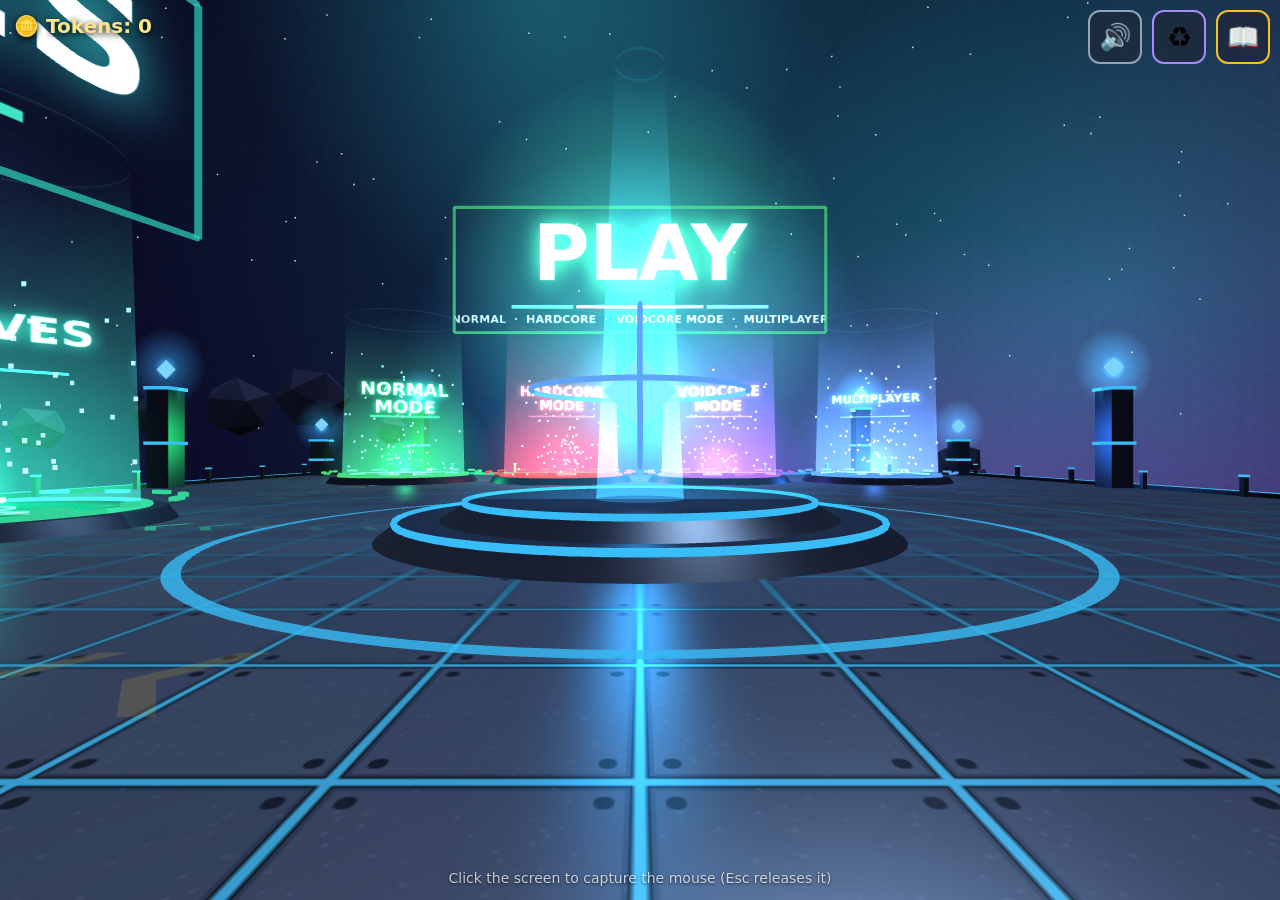
==== commit 1c3f670e: "Acid Gun poison does half damage to Toxic Zombies Co-Authored-By: Claude Sonnet 5.5 <noreply@anthrop" ====
--- a/index.html
+++ b/index.html
@@ -324,7 +324,7 @@
   {id:'chainsaw',name:'Chainsaw',cost:7500,dmg:10,cd:0.01,tokens:50,cat:'Melee',desc:'Hold to rev: 10 dmg every 0.01s, victims bleed for 3s (10 dmg / 0.05s)'},
   {id:'lava',   name:'Lava Blaster',cost:10000,dmg:250,cd:1.0,  rebirth:2, desc:'Lava balls: 250 explosion dmg, leave a giant lava puddle (10 dmg / 0.1s + burning)'},
   {id:'railgun',name:'Railgun',    cost:17500,dmg:75, cd:0.05,  rebirth:3, desc:'75 dmg / 0.05s piercing laser, overheats. Press E: Railblaster (1000 dmg explosive balls / 1s)'},
-  {id:'acid',name:'Acid Gun',cost:25000,dmg:0,cd:0.01,tokens:100,cat:'Guns',desc:'Sprays a toxic green fog. No direct damage: zombies touched by it are poisoned for 1250 dmg every 0.5 s for 3 s'},
+  {id:'acid',name:'Acid Gun',cost:25000,dmg:0,cd:0.01,tokens:100,cat:'Guns',desc:'Sprays a toxic green fog. No direct damage: zombies touched by it are poisoned for 1250 dmg every 0.5 s for 3 s (half against Toxic Zombies)'},
   {id:'orbital',name:'Orbital Cannon',cost:35000,dmg:5000,cd:2.0,rebirth:4, desc:'Giant red ball sucks enemies in, explodes after 1.5s for 5000 dmg / 2s'},
   {id:'vampire',name:'Vampire Blade',cost:50000,dmg:4000,cd:0.66,rebirth:5, desc:'Melee blade, 4000 dmg, heals 1% of damage dealt. E: Wind Blade / Earth Blade'},
   {id:'reaper',name:'Soul Reaper',cost:75000,dmg:5000,cd:0.75,tokens:300,cat:'Melee',desc:'5000 dmg per slice / 0.75s. 25 kills = E releases the souls: Ghoul state (7500 dmg / 0.25s, 1.5x speed, 0.1% life steal, all abilities 1.5x damage). Q: 360° spin with red slices'},
@@ -2430,7 +2430,7 @@
   if(S.fog.some(f=>f.t>=f.life)) S.fog=S.fog.filter(f=>{ if(f.t>=f.life){ gameG.remove(f.m); f.m.material.dispose(); return false; } return true; });
   for(const z of S.zombies){ if(!(z.poison>0)) continue; z.poison-=dt; z.poisonAcc=(z.poisonAcc||0)+dt;
     if(Math.random()<dt*10){ const sp=new THREE.Mesh(smokeGeo,new THREE.MeshBasicMaterial({color:0x84cc16,transparent:true,depthWrite:false})); sp.scale.setScalar(.9); sp.position.set(z.x+rnd(-z.r,z.r),(z.y0||0)+z.height*rnd(.2,1),z.z+rnd(-z.r,z.r)); scene.add(sp); fx.push({m:sp,life:.6,max:.6,vel:new THREE.Vector3(0,.9,0),kind:'spark'}); }
-    while(z.poisonAcc>=.5&&!z.dead){ z.poisonAcc-=.5; const pos=new THREE.Vector3(z.x,(z.y0||0)+z.height*.6,z.z); hurtZombie(z,1250,pos,'#84cc16',true); z.dotSum=(z.dotSum||0)+Math.round(1250*mult().dmg); z.dotPos=pos; } }
+    while(z.poisonAcc>=.5&&!z.dead){ z.poisonAcc-=.5; const pos=new THREE.Vector3(z.x,(z.y0||0)+z.height*.6,z.z); const ad=z.toxic?625:1250; hurtZombie(z,ad,pos,'#84cc16',true); z.dotSum=(z.dotSum||0)+Math.round(ad*mult().dmg); z.dotPos=pos; } }
 }
 function placeRift(){
   if(S.mode!=='game'||S.weapon!=='dagger'||S.downed||S.shopOpen||S.rebirthOpen||S.pauseOpen) return;
@@ -3322,7 +3322,7 @@
   trident:{ico:'🔱',tags:['Melee','Q: Ocean\'s Wrath','C: Sharp Hook'],note:'30000 dmg / 0.5 s. Q: a giant wave sweeps forward for 3 s, then sinks while still moving; enemies it catches are dragged along and take 7500 dmg/s until it is gone. Sharp Hook upgrade: C throws the trident (10000 dmg out and back) and pulls caught enemies to you, stunned for 1.5 s.'},
   omni:{ico:'🌈',tags:['4 miniguns','24 lasers','Overheats'],note:'Four floating miniguns (red, blue, green, yellow), each firing 6 spinning lasers: 50 dmg per laser every 0.01 s. Overheats after 3 s of fire; release the trigger any time to stop.'},
   ovf:{ico:'🌋',tags:['Spools up','Bullets','Full-auto'],note:'Starts at 1 shot per second and spools up the longer you hold fire, reaching 1 shot every 0.01 s after 10 s. 225 dmg per shot. Release to wind down.'},
-  acid:{ico:'☣️',tags:['Poison fog','No direct damage','Hold to spray'],note:'Sprays a toxic fog. Touched zombies are poisoned: 1250 dmg every 0.5 s for 3 s (touching it again refreshes the poison).'},
+  acid:{ico:'☣️',tags:['Poison fog','No direct damage','Hold to spray'],note:'Sprays a toxic fog. Touched zombies are poisoned: 1250 dmg every 0.5 s for 3 s (touching it again refreshes the poison). Toxic Zombies take half.'},
   ripper:{ico:'🔭',tags:['Sniper','Pierces all','Marks'],note:'25000 dmg per shot, 1 shot / 2 s. Headshots deal 2x (3x with Sharpshooter). Pierces everything and leaves enemies Marked: visible through walls and burned by purple flames.'},
   dagger:{ico:'🗡️',tags:['Melee','Void blade','Q: Shadow Step'],note:'10000 dmg every 0.25 s. Q: Shadow Step – 2x speed for 5 s and zombies cannot hit you. C: Void Rift – open a portal (max 2) you can stand in to heal; it breaks after 15 s inside.'},
   sonic:{ico:'🔊',tags:['2 modes','Pierces','Explodes on walls','E: switch'],note:'Sonic Mode: fast piercing balls (5000 dmg, explode on walls for 5000 AoE, 0.5 s). Pulse Mode: slow huge ball pulsing 5000 dmg every 0.5 s (1 s cooldown). Hypersonic upgrade: third mode, both combined, pulsing every 0.25 s.'},
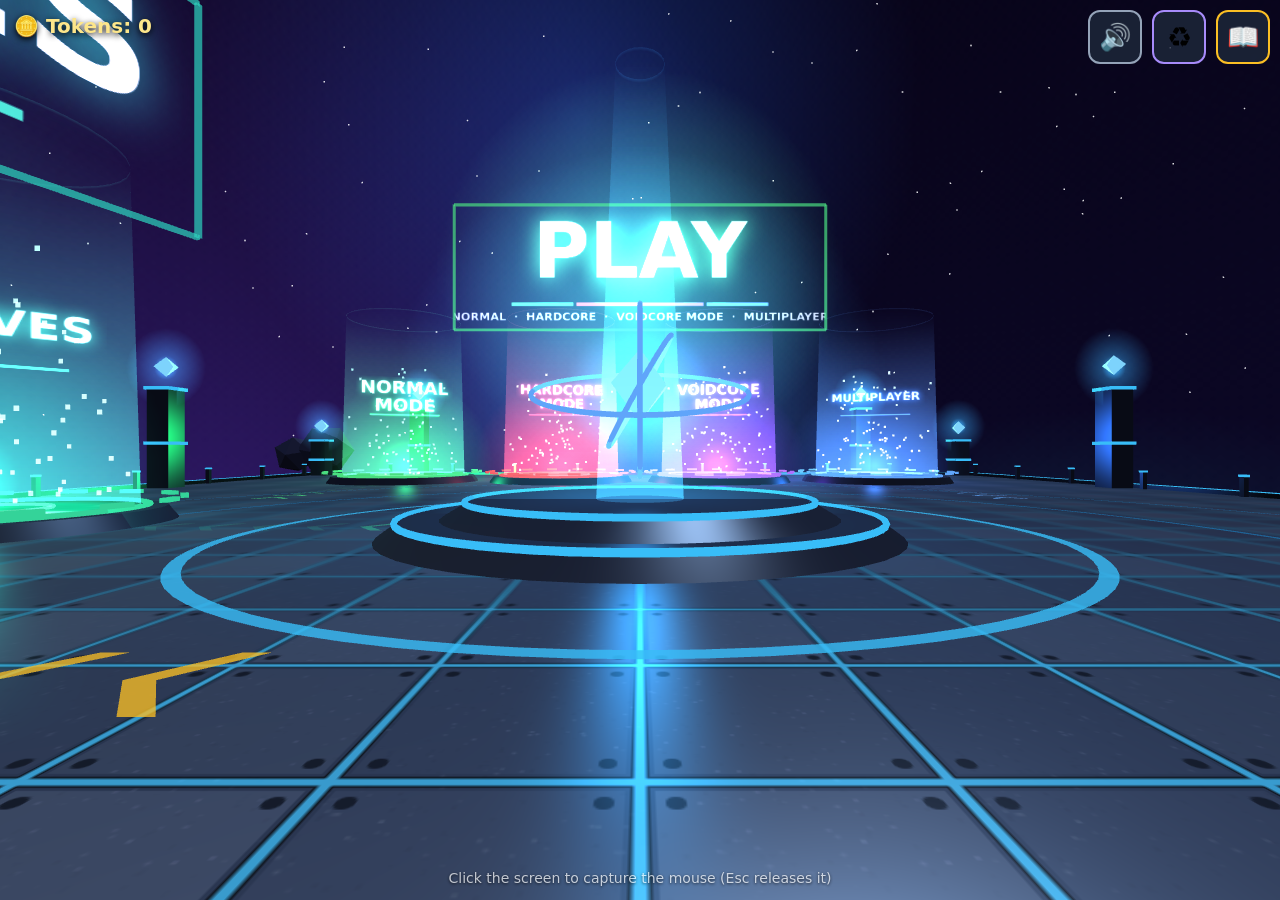
==== commit f09afa87: "Attached crawlers can only be hurt by melee weapons and explosions Co-Authored-By: Claude Sonnet 5.5" ====
--- a/index.html
+++ b/index.html
@@ -1828,6 +1828,7 @@
   return t0;
 }
 function rayZombie(o,d,z,ex){
+  if(crawlerLocked(z)) return Infinity;
   if(z.phantom&&!phVuln(z)) return Infinity;
   ex=ex||0; const rr=z.r+ex, px=o.x-z.x, pz=o.z-z.z, a=d.x*d.x+d.z*d.z; if(a<1e-9) return Infinity;
   const b=px*d.x+pz*d.z, c=px*px+pz*pz-rr*rr, disc=b*b-a*c; if(disc<0) return Infinity;
@@ -2070,8 +2071,11 @@
     S.inPass=false; sfx('zap',z.x,z.z);
   }
 }
+const MELEE_IDS=['chainsaw','reaper','dagger','trident','vampire'];
+const crawlerLocked=z=>z.crawler&&z.cs===4&&!(S.explT>0)&&!MELEE_IDS.includes(S.weapon);
 function hurtZombie(z,base,pos,col,silent){ // damage dealt by the local player
   if(z.dead) return;
+  if(crawlerLocked(z)){ if(!silent&&Math.random()<.3) floatText(pos,'SHAKE IT OFF!','#fca5a5'); return; }
   if(z.phantom&&!phVuln(z)){ if(!silent&&Math.random()<.3) floatText(pos,'MISS','#93c5fd'); return; }
   if(!S.inPass) S.okT=0;
   let cm=1, crit=false; if(!S.inPass&&Math.random()<(passOn('critical')?.15:.05)){ cm=2; crit=true; }
@@ -2559,10 +2563,12 @@
 }
 function explode(pos,radius,base,color,visual){
   blast(pos,radius,color); sfx('boom',pos.x,pos.z,Math.min(1,.5+radius/10),radius>5?.7:1); if(visual) return;
+  S.explT=1;
   for(const z of S.zombies){
     if(z.dead) continue;
     if(Math.hypot(z.x-pos.x,z.z-pos.z)-z.r<=radius&&pos.y<(z.y0||0)+z.height+radius) hurtZombie(z,base,new THREE.Vector3(z.x,z.height*.7,z.z));
   }
+  S.explT=0;
 }
 const beamGeo=new THREE.CylinderGeometry(1,1,1,12,1,true);
 function contBeam(a,b){
@@ -2829,7 +2835,8 @@
 function sonicPulse(pos,b){
   const m=new THREE.Mesh(sphGeo,new THREE.MeshBasicMaterial({color:SB_MODES[b.m].col,transparent:true,opacity:.6,depthWrite:false,blending:THREE.AdditiveBlending})); m.position.copy(pos); gameG.add(m); fx.push({m,life:.4,max:.4,kind:'blast',radius:SB_PULSE_R});
   sfx('sonicpulse'); if(b.visual) return;
-  for(const z of S.zombies){ if(z.dead) continue; if(Math.hypot(z.x-pos.x,z.z-pos.z)-z.r<=SB_PULSE_R&&pos.y<(z.y0||0)+z.height+SB_PULSE_R&&pos.y>(z.y0||0)-SB_PULSE_R) hurtZombie(z,5000,new THREE.Vector3(z.x,(z.y0||0)+z.height*.7,z.z),'#7dd3fc'); }
+  S.explT=1;
+  for(const z of S.zombies){ if(z.dead) continue; if(Math.hypot(z.x-pos.x,z.z-pos.z)-z.r<=SB_PULSE_R&&pos.y<(z.y0||0)+z.height+SB_PULSE_R&&pos.y>(z.y0||0)-SB_PULSE_R) hurtZombie(z,5000,new THREE.Vector3(z.x,(z.y0||0)+z.height*.7,z.z),'#7dd3fc'); } S.explT=0;
 }
 function sonicWall(p,r){
   if(p.y<.1||p.x<0||p.z<0||p.x>MAP.w||p.z>MAP.h) return true;
@@ -4052,7 +4059,7 @@
   {id:'bowman',cat:'z',name:'Bowman',ico:'🏹',st:{hp:'0.75× the base type',spd:'stands still',dmg:'arrows hit hard',cash:'same as base',wave:10},desc:'A zombie archer that climbs up on top of the bricks and shoots you from range.',ab:['Fires arrows in an arc – keep moving.','Melee weapons get extra reach against archers.','Often found in groups on the same brick.']},
   {id:'shielder',cat:'z',name:'Shielder',ico:'🛡️',st:{hp:'base type',spd:'base type',dmg:'base type',cash:'base type',wave:'11 (5 in VOIDCORE MODE)'},desc:'A zombie in armour with a heavy shield.',ab:['Has a blue shield bar equal to its health, shown next to a shield icon.','Damage hits the shield first; when it breaks the armour falls off and it becomes a normal zombie.']},
   {id:'toxic',cat:'z',name:'Toxic Zombie',ico:'☣️',st:{hp:'same as the base type',spd:'base type',dmg:'base type + poison',cash:'1.3× the base type',wave:5},desc:'A zombie rotting away with acid – green sores, exposed ribs and dripping goo.',ab:['Attacks like a normal zombie when you get close.','If its hit lands, you are poisoned: 10 damage every 0.5 s for 2 s (× the mode damage multiplier). Getting hit again refreshes the poison.','Shadow Step, rifts and shields protect you from it.']},
-  {id:'crawler',cat:'z',name:'Crawler',ico:'🕷️',st:{hp:'0.8× the base type',spd:'0.65× base',dmg:'10 per second while attached (×mode)',cash:'1.2× the base type',wave:8},desc:'A zombie with its legs torn off that drags itself along the ground.',ab:['Crouches for a moment, then leaps at you – sidestep or jump to dodge.','If it grabs you your vision is covered by thick black fog and it hurts you every second.','Spam SPACE to shake it off; it is then stunned for 3 s.','At most 2 can be attached to you.']},
+  {id:'crawler',cat:'z',name:'Crawler',ico:'🕷️',st:{hp:'0.8× the base type',spd:'0.65× base',dmg:'10 per second while attached (×mode)',cash:'1.2× the base type',wave:8},desc:'A zombie with its legs torn off that drags itself along the ground.',ab:['Crouches for a moment, then leaps at you – sidestep or jump to dodge.','If it grabs you your vision is covered by thick black fog and it hurts you every second.','Spam SPACE to shake it off; it is then stunned for 3 s.','At most 2 can be attached to you.','While it is on someone, only melee weapons and explosions can hurt it – guns just pass through, so shake it off.']},
   {id:'screamer',cat:'z',name:'Screamer',ico:'😖',st:{hp:'1,000 (×mode)',spd:'9.5 when enraged',dmg:'50 base (×mode)',cash:200,wave:'25 (15 Hardcore, 10 VOIDCORE)'},desc:'A bald, bleeding thing that sits curled up, covering its face.',ab:['Sits motionless and takes 75% less damage.','After losing 20% of its health it stands up and sprints at you while screaming.','Only one Screamer can be alive at a time.']},
   {id:'voidz',cat:'z',name:'Void Zombie',ico:'🌀',st:{hp:'2× the base type',spd:'base type',dmg:'2× the base type',cash:'2× the base type',wave:'VOIDCORE MODE'},desc:'A zombie taken over by the void – dark skin, a hollow glowing chest and crystals bursting out of its body.',ab:['Summoned in threes by the Void Master.','Can also appear on its own in VOIDCORE MODE.']},
   {id:'necro',cat:'z',name:'Necromancer',ico:'💀',st:{hp:'900 (×mode)',spd:2.6,dmg:'weak melee',cash:900,wave:'12 (8 Hardcore, 6 VOIDCORE)'},desc:'A hooded corpse-priest with a skull staff and orbiting soul runes.',ab:['Keeps its distance and flees when you get close.','Every few seconds it raises a zombie you recently killed (within 20 s) – each zombie can only be raised once.','Kill it first, or the horde never ends.']},
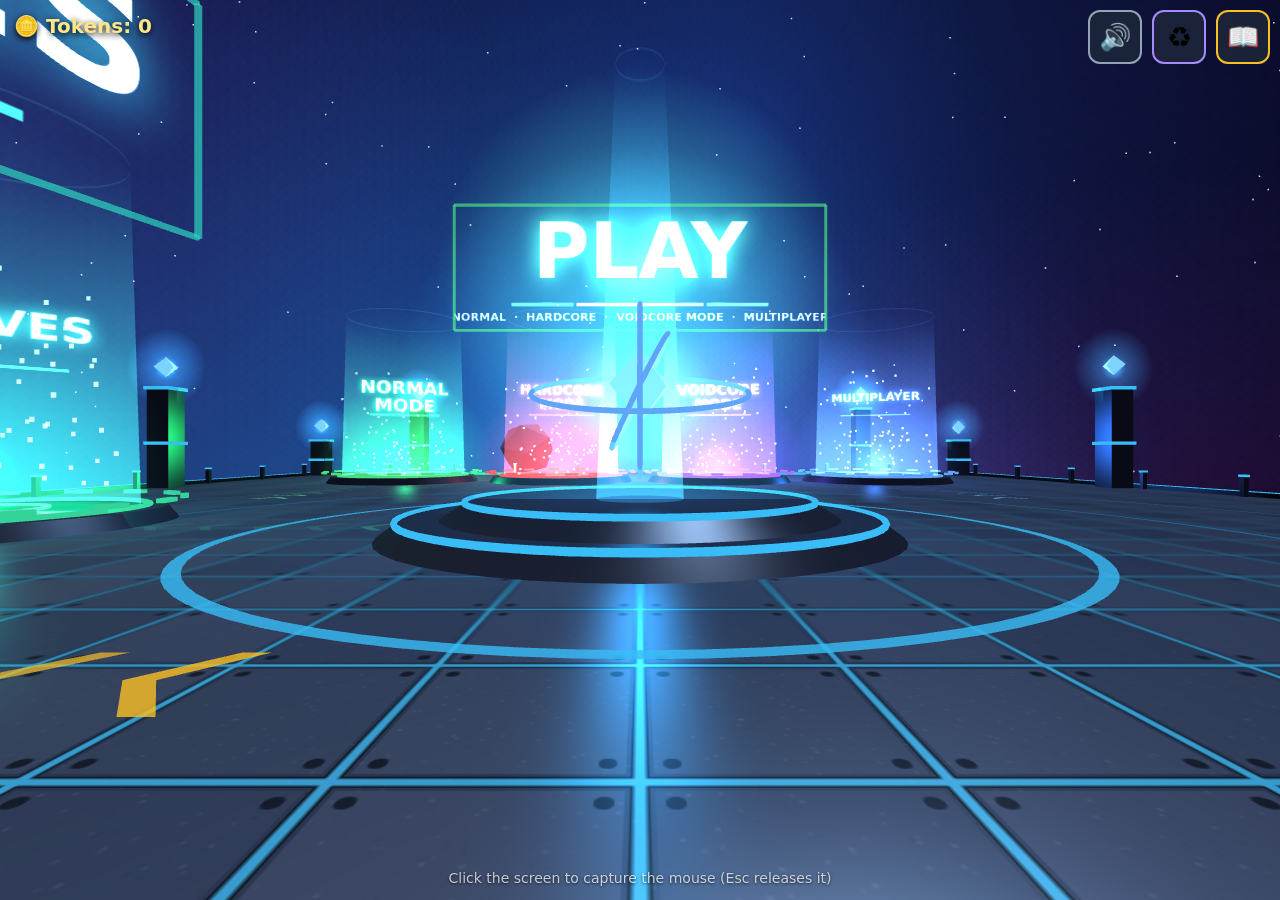
==== commit 89783d92: "Add Boss Magnet passive (450 tokens) Co-Authored-By: Claude Sonnet 5.5 <noreply@anthropic.com> Claud" ====
--- a/index.html
+++ b/index.html
@@ -354,6 +354,7 @@
   {id:'vampirism',name:'Vampirism',ico:'🧛',tokens:300,desc:'You heal 1% of the damage you deal, with every weapon.'},
   {id:'titan',name:'Titan Slayer',ico:'🪓',tokens:300,desc:'+50% damage against bosses and Brutes. Normal zombies take normal damage.'},
   {id:'secondwind',name:'Second Wind',ico:'🌬️',tokens:400,desc:'Once per run, a deadly hit leaves you alive with 30% health and a short shield.'},
+  {id:'bossmagnet',name:'Boss Magnet',ico:'🧲',tokens:450,desc:'Bosses can spawn from wave 10 instead of wave 15, and they are twice as likely to show up.'},
   {id:'stormprince',name:'Storm Prince',ico:'⚡',tokens:200,desc:'Every time you hit an enemy a small lightning chain jumps to nearby enemies, dealing 5% of your equipped weapon\'s DPS to each.'},
 ];
 const SECONDARIES=[{id:'grenade',name:'Grenade',ico:'💣',tokens:10,key:'X',cd:10,dmg:250,desc:'Throw with X (10 s cooldown). Explodes after a short fuse for 250 damage in a 5 m radius. Works together with any weapon.'},
@@ -1967,7 +1968,7 @@
 function showWarn(t,sec){ sfx('alarm'); const w=$('warn'); w.textContent=t; w.style.display='block'; clearTimeout(showWarn.t); showWarn.t=setTimeout(()=>w.style.display='none',sec*1000); }
 const BRUTE_WAVE=4, BRUTE_CHANCE=.12, FAST_CHANCE=.3, NEW_WAVES=2, NEW_WEIGHT=.2;
 function pickType(){
-  const hc=S.hc, vc=S.vc;
+  const hc=S.hc, vc=S.vc, bmW=passOn('bossmagnet')?9:15, bmC=passOn('bossmagnet')?2:1;
   if(S.wave>=(vc?10:(hc?15:25))&&Math.random()<.07&&S.zombies.filter(z=>z.crier).length<1) return {...CRIER,base:'Screamer'};
   if(S.wave>=5&&Math.random()<.09&&S.zombies.filter(z=>z.toxic).length<8){ const b0=pickBase(); return {...b0,name:'Toxic '+b0.name,toxic:true,cash:b0.cash*1.3}; }
   if(S.wave>=8&&Math.random()<.09&&S.zombies.filter(z=>z.crawler).length<5){ const b0=pickBase(); return {...b0,name:'Crawler '+b0.name,crawler:true,hp:b0.hp*.8,cash:b0.cash*1.2,spd:b0.spd*.65,size:b0.size*.95}; }
@@ -1975,9 +1976,9 @@
   if(vc&&S.wave>=3&&Math.random()<.07&&S.zombies.filter(z=>z.phantom).length<6){ const b0=pickBase(); return {...b0,name:'Phantom '+b0.name,phantom:true,hp:b0.hp*1.5,cash:b0.cash*2.5,col:0xa5d8ff}; }
   if(S.wave>=(vc?6:(hc?8:12))&&Math.random()<.05&&S.zombies.filter(z=>z.necro).length<(hc||vc?2:1)) return {name:'Necromancer',necro:true,base:'Necromancer',hp:900,cash:900,spd:2.6,col:0x8fa6a0,size:1.15,tier:2};
   if(S.wave>=(vc?5:11)&&Math.random()<.14&&S.zombies.filter(z=>z.shielder).length<(vc?10:6)){ const b0=pickBase(); return {...b0,name:'Shielder '+b0.name,shielder:true}; }
-  if(!hc&&!vc&&S.wave>15&&Math.random()<.003&&!S.zombies.some(z=>z.colossus)) return {name:'Colossus',colossus:true,miniBoss:true,hp:5000,cash:3000,spd:1.3,col:0x6b2a1e,size:2.4,tier:5,base:'Boss'};
-  if(vc&&S.wave>15&&Math.random()<.004&&!S.zombies.some(z=>z.vmaster)) return {name:'Void Master',vmaster:true,miniBoss:true,hp:2500*100,cash:20000,spd:1.5,col:0x1a0b33,size:2.6,tier:4,base:'Boss'};
-  if(hc&&S.wave>15&&Math.random()<.003&&!S.zombies.some(z=>z.miniBoss)){
+  if(!hc&&!vc&&S.wave>bmW&&Math.random()<.003*bmC&&!S.zombies.some(z=>z.colossus)) return {name:'Colossus',colossus:true,miniBoss:true,hp:5000,cash:3000,spd:1.3,col:0x6b2a1e,size:2.4,tier:5,base:'Boss'};
+  if(vc&&S.wave>bmW&&Math.random()<.004*bmC&&!S.zombies.some(z=>z.vmaster)) return {name:'Void Master',vmaster:true,miniBoss:true,hp:2500*100,cash:20000,spd:1.5,col:0x1a0b33,size:2.6,tier:4,base:'Boss'};
+  if(hc&&S.wave>bmW&&Math.random()<.003*bmC&&!S.zombies.some(z=>z.miniBoss)){
     if(Math.random()<.5) return {...SCREAMER,name:'Howler Overlord',base:'Howler',hboss:true,miniBoss:true,hp:20000,cash:8000,spd:1.7,size:2.5,col:0x8c8499,tier:4};
     return {name:'Warden',warden:true,base:'Boss',miniBoss:true,hp:35000,cash:10000,spd:1.5,size:2.6,col:0x3b3b44,tier:4};
   }
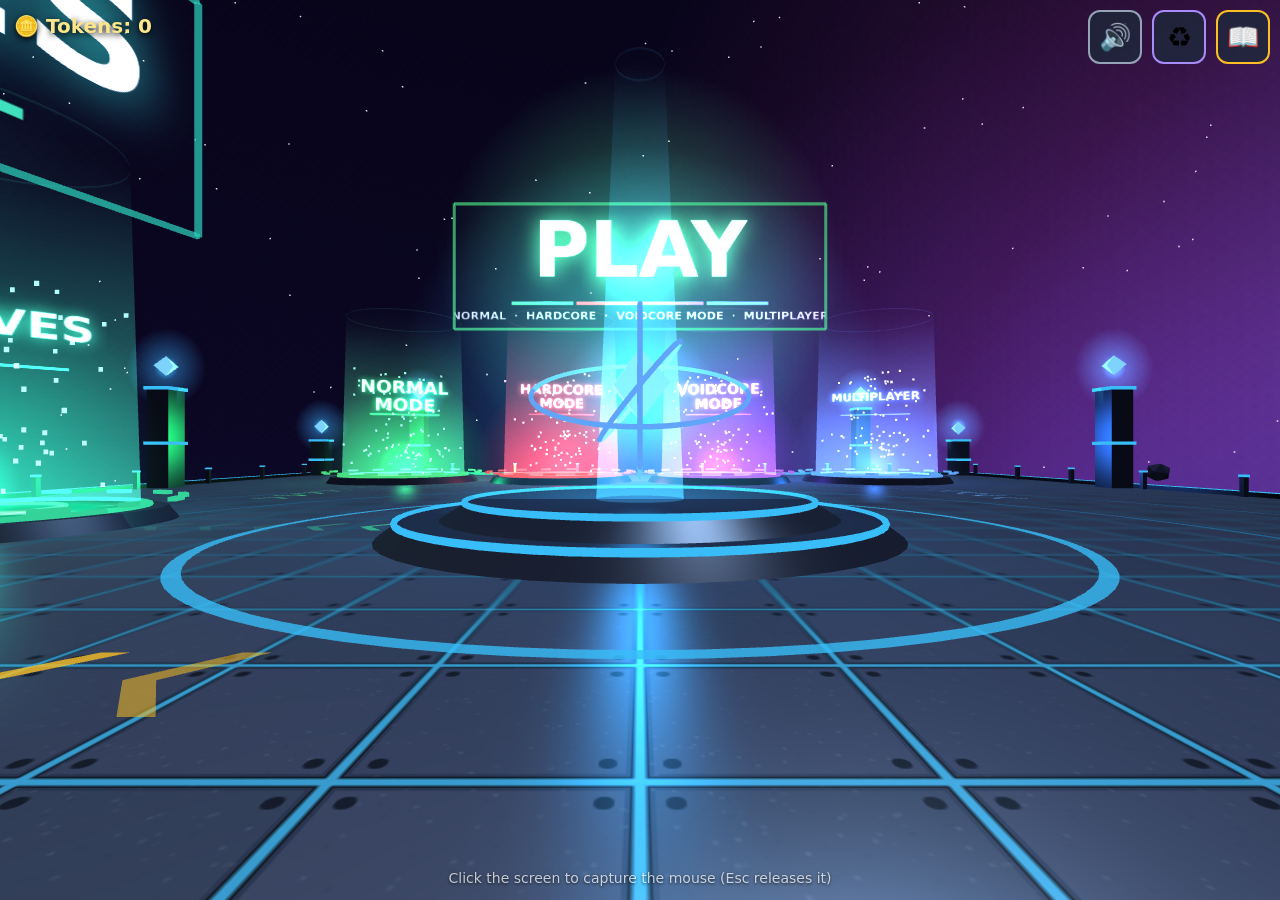
==== commit fead28d7: "Add General Upgrades tab: equip 2 passives/secondaries (Y key), damage boost, token multiplier Co-Au" ====
--- a/index.html
+++ b/index.html
@@ -162,6 +162,9 @@
   #cashCard{margin-top:10px;flex-direction:row;align-items:center;gap:14px;flex-wrap:wrap;border-color:#facc1566}
   #cashCard .big{font-size:30px;font-weight:900;color:#facc15} #cashCard .info{flex:1;min-width:200px} #cashCard .btns{display:flex;gap:8px;flex-wrap:wrap}
   #cashCard button{margin-top:0;padding:10px 14px}
+  #upTabs{display:flex;gap:8px;margin:10px 0} #upTabs button{border:1px solid #3a2e16;background:#1f1a10;color:#e5e7eb;border-radius:10px;padding:9px 16px;font-weight:800;cursor:pointer;font-size:14px} #upTabs button.on{background:linear-gradient(#f59e0b,#d97706);color:#1a1409;border-color:#f59e0b}
+  #upGen .ucard{margin-top:10px} #genGrid{display:grid;grid-template-columns:repeat(auto-fill,minmax(250px,1fr));gap:12px;margin-top:12px}
+  .boostCard{flex-direction:row;align-items:center;gap:14px;flex-wrap:wrap} .boostCard .big{font-size:30px;font-weight:900} .boostCard .info{flex:1;min-width:200px} .boostCard .btns{display:flex;gap:8px;flex-wrap:wrap} .boostCard button{margin-top:0;padding:10px 14px}
   .ucard .ctop{display:flex;align-items:center;gap:10px} .ucard .ico{font-size:28px;width:44px;height:44px;border-radius:12px;background:#0f0b05;display:grid;place-items:center;flex:none}
   .ucard .wn{font-size:11px;letter-spacing:1.5px;color:#fbbf24;text-transform:uppercase;font-weight:800} .ucard .un{font-weight:800;font-size:17px}
   .ucard .ud{font-size:12.5px;color:#cbd5e1;line-height:1.45;min-height:54px}
@@ -243,7 +246,8 @@
 </div></div>
 <div id="up"><div id="upPanel">
   <div class="sh-head"><h2>🛠 Weapon Upgrade Shop</h2><span class="chip" id="upChip">Permanent upgrades · free for now</span><button id="upClose">✕</button></div>
-  <div id="cashCard" class="ucard"></div>
+  <div id="upTabs"><button id="upTabW" class="on">🔫 Weapon Upgrades</button><button id="upTabG">⚙ General Upgrades</button></div>
+  <div id="upGen" style="display:none"><div id="cashCard" class="ucard"></div><div id="dmgCard" class="ucard boostCard"></div><div id="tokCard" class="ucard boostCard"></div><div id="genGrid"></div></div>
   <div id="upGrid"></div>
   <div style="margin-top:12px;font-size:12px;color:#9ca3af"><a href="#" id="upExport" style="color:#9ca3af">Copy save code</a> · <a href="#" id="upImport" style="color:#9ca3af">Load save code</a> · <a href="#" id="upReset" style="color:#9ca3af">Remove all upgrades & boosts</a><div style="margin-top:4px">The save code includes your rebirths, weapon upgrades and cash boosts.</div></div>
 </div></div>
@@ -390,10 +394,11 @@
 function addCash(n){
   S.cash+=n; S.runEarned+=n;
   // one token each time the cash earned in this run reaches 1000, 2000, 3000 ... (the cash itself is not converted)
-  let got=0; while(S.runEarned>=(S.runTok+1)*TOKEN_EVERY){ S.runTok++; S.tokens++; S.tokGain++; got++; }
+  let got=0; while(S.runEarned>=(S.runTok+1)*TOKEN_EVERY){ S.runTok++; S.tokAcc+=tokBoost(); const w=Math.floor(S.tokAcc+1e-9); S.tokAcc-=w; S.tokens+=w; S.tokGain+=w; got++; }
   if(got) saveGame();
 }
 const CASH_MAX=100, cashBoost=()=>1+.05*S.cashLv;
+const DMG_MAX=10, dmgBoost=()=>1+.05*S.dmgLv, TOK_MAX=40, tokBoost=()=>1+.1*S.tokLv;
 const cashMul=()=>mult().cash*cashBoost();
 const MAX_REB=8;
 // requirement for rebirth 1..8: waves 10-50 (any mode), 6 = beat the Hardcore boss, 7 = wave 30 in VOIDCORE MODE, 8 = beat the Void Master
@@ -402,7 +407,7 @@
 function rebirthHint(){ if(!NET.active&&S.rebirths<MAX_REB&&rqMet()) say('Rebirth available! Press G',3.5); }
 function checkGoals(){ if(S.vc&&S.cleared>=30&&!S.goals.v){ S.goals.v=true; saveGame(); } }
 function goalKill(z){ let hit=false; if(z.hboss&&S.hc&&!S.goals.h){ S.goals.h=true; hit=true; } if(z.vmaster&&S.vc&&!S.goals.vb){ S.goals.vb=true; hit=true; } if(hit){ saveGame(); setTimeout(rebirthHint,1500); } }
-const mult=(n=S.rebirths)=>n<=0?{cash:1,dmg:1,hp:1}:{cash:1+.5*n,dmg:1+.25*n,hp:2*n};
+const mult=n=>{ const d=n===undefined, db=d?dmgBoost():1; if(d) n=S.rebirths; return n<=0?{cash:1,dmg:+db.toFixed(3),hp:1}:{cash:1+.5*n,dmg:+((1+.25*n)*db).toFixed(3),hp:2*n}; };
 const hpMax=()=>(100+10*S.hpBuys)*mult().hp;
 const MINI_HEAT_TIME = 5, RAIL_HEAT_TIME = 4, MINI_LOCK = 3;
 // speed in m/s, size = scale of the humanoid model
@@ -454,7 +459,7 @@
 const S = {
   mode:'lobby', cash:0, hp:100, maxHp:100, hpBuys:0,
   owned:{glock:true}, weapon:'glock',
-  pulls:[], downed:false, mpOpen:false, mpArmed:true, upOpen:false, upArmed:true, wsArmed:true, psArmed:true, railMode:'laser', bladeMode:'blood', swing:0, shake:0, ls:0, projs:[], puddles:[], corpses:[], chests:[], chestT:30, poison:null, zones:[], drone:null, waves:[], tt:null, ttCd:0, omFired:false, omAcc:0, omSpin:0, omHm:0, omSnd:0, omNet:0, ovT:0, ovIdle:0, ovHm:0, ovSnd:0, fog:[], fogAcc:0, fogSnd:0, rifts:[], riftIn:-1, riftLock:false, riftCd:0, ripFx:0, swUsed:false, shieldT:0, shadowT:0, pas:{}, pasEq:null, okStacks:0, okT:9, kk:0, spT:0, inPass:false, passOpen:false, goals:{}, sec:{}, secEq:null, grCd:0, gr:[], sonicMode:0, sb:[], kills:{}, diaryOpen:false, souls:0, ghoul:0, spin:0, thrown:null, throwCd:0, reapDmg:false, chAcc:0, chSnd:0, chHm:0, dotT:0, blurT:0, grab:0, grabF:0, vb:[], os:{ph:'idle',t:0,acc:0,ft:0,nt:0,hm:0}, hc:false, vc:false, pauseOpen:false, wu:{}, wsOpen:false, tokens:0, runEarned:0, runTok:0, tokGain:0, lastRunTok:0, skipT:-1, skipCd:0, cashLv:0, up:{}, delayed:[], spikes:[], abCd:0, dash:null, rebirths:0, cleared:0, rebirthOpen:false,
+  pulls:[], downed:false, mpOpen:false, mpArmed:true, upOpen:false, upArmed:true, wsArmed:true, psArmed:true, railMode:'laser', bladeMode:'blood', swing:0, shake:0, ls:0, projs:[], puddles:[], corpses:[], chests:[], chestT:30, poison:null, zones:[], drone:null, waves:[], tt:null, ttCd:0, omFired:false, omAcc:0, omSpin:0, omHm:0, omSnd:0, omNet:0, ovT:0, ovIdle:0, ovHm:0, ovSnd:0, fog:[], fogAcc:0, fogSnd:0, rifts:[], riftIn:-1, riftLock:false, riftCd:0, ripFx:0, swUsed:false, shieldT:0, shadowT:0, pas:{}, pasEq:null, okStacks:0, okT:9, kk:0, spT:0, inPass:false, passOpen:false, goals:{}, sec:{}, secEq:null, grCd:0, grCd2:0, pasEq2:null, secEq2:null, dmgLv:0, tokLv:0, tokAcc:0, gr:[], sonicMode:0, sb:[], kills:{}, diaryOpen:false, souls:0, ghoul:0, spin:0, thrown:null, throwCd:0, reapDmg:false, chAcc:0, chSnd:0, chHm:0, dotT:0, blurT:0, grab:0, grabF:0, vb:[], os:{ph:'idle',t:0,acc:0,ft:0,nt:0,hm:0}, hc:false, vc:false, pauseOpen:false, wu:{}, wsOpen:false, tokens:0, runEarned:0, runTok:0, tokGain:0, lastRunTok:0, skipT:-1, skipCd:0, cashLv:0, up:{}, delayed:[], spikes:[], abCd:0, dash:null, rebirths:0, cleared:0, rebirthOpen:false,
   wave:0, toSpawn:0, spawnT:0, breakT:0, bossSpawned:false,
   zombies:[], shopOpen:false, fireCd:0, heat:0, lock:0, msgT:0,
 };
@@ -467,7 +472,7 @@
   const busy=S.toSpawn>0||S.zombies.length>0;
   return {re:S.runEarned,rt:S.runTok,cash:S.cash,owned:S.owned,weapon:S.weapon,hpBuys:S.hpBuys,wave:busy?Math.max(0,S.wave-1):S.wave,cleared:S.cleared,railMode:S.railMode,bladeMode:S.bladeMode};
 }
-function savePayload(){ return {v:1,t:Date.now(),rebirths:S.rebirths,up:S.up,cl:S.cashLv,tk:S.tokens,wu:S.wu,gl:S.goals,pa:S.pas,pe:S.pasEq,sec:S.sec,se:S.secEq,kills:S.kills,run:(S.mode==='game'&&!NET.active&&!S.hc&&!S.vc)?runSnapshot():S.savedRun}; }
+function savePayload(){ return {v:1,t:Date.now(),rebirths:S.rebirths,up:S.up,cl:S.cashLv,tk:S.tokens,wu:S.wu,gl:S.goals,pa:S.pas,pe:S.pasEq,pe2:S.pasEq2,sec:S.sec,se:S.secEq,se2:S.secEq2,dl:S.dmgLv,tl:S.tokLv,kills:S.kills,run:(S.mode==='game'&&!NET.active&&!S.hc&&!S.vc)?runSnapshot():S.savedRun}; }
 function saveGame(){
   const js=JSON.stringify(savePayload()); let ok=false;
   try{ localStorage.setItem(SAVE_KEY,js); ok=localStorage.getItem(SAVE_KEY)===js; }catch(e){}
@@ -477,7 +482,7 @@
 }
 function parseSave(js){ try{ const d=JSON.parse(js); return d&&d.v===1?d:null; }catch(e){ return null; } }
 function applySave(d){
-  S.rebirths=Math.min(MAX_REB,Math.max(0,d.rebirths|0)); S.pas={}; S.pasEq=null; if(d.pa&&typeof d.pa==='object') for(const o of PASSIVES) if(d.pa[o.id]){ S.pas[o.id]=true; if(d.pe===undefined&&!S.pasEq&&!(d.po&&d.po[o.id])) S.pasEq=o.id; } if(d.pe&&S.pas[d.pe]) S.pasEq=d.pe; S.goals={}; if(d.gl&&typeof d.gl==='object') for(const k of ['h','v','vb']) if(d.gl[k]) S.goals[k]=true; S.savedRun=null; const r=d.run; S.cashLv=Math.max(0,Math.min(CASH_MAX,d.cl|0)); S.tokens=Math.max(0,d.tk|0); S.sec={}; if(d.sec&&typeof d.sec==='object') for(const o of SECONDARIES) if(d.sec[o.id]) S.sec[o.id]=true; S.secEq=(d.se&&S.sec[d.se])?d.se:null; S.kills={}; if(d.kills&&typeof d.kills==='object') for(const k in d.kills) S.kills[k]=Math.max(0,Math.min(1e7,d.kills[k]|0)); S.wu={}; if(d.wu&&typeof d.wu==='object') for(const w of WEAPONS) if(w.tokens&&d.wu[w.id]) S.wu[w.id]=true; buildShop(); S.up={}; if(d.up&&typeof d.up==='object') for(const u of UPG) if(d.up[u.id]) S.up[u.id]=true;
+  S.rebirths=Math.min(MAX_REB,Math.max(0,d.rebirths|0)); S.pas={}; S.pasEq=null; if(d.pa&&typeof d.pa==='object') for(const o of PASSIVES) if(d.pa[o.id]){ S.pas[o.id]=true; if(d.pe===undefined&&!S.pasEq&&!(d.po&&d.po[o.id])) S.pasEq=o.id; } if(d.pe&&S.pas[d.pe]) S.pasEq=d.pe; S.goals={}; if(d.gl&&typeof d.gl==='object') for(const k of ['h','v','vb']) if(d.gl[k]) S.goals[k]=true; S.savedRun=null; const r=d.run; S.cashLv=Math.max(0,Math.min(CASH_MAX,d.cl|0)); S.tokens=Math.max(0,d.tk|0); S.sec={}; if(d.sec&&typeof d.sec==='object') for(const o of SECONDARIES) if(d.sec[o.id]) S.sec[o.id]=true; S.secEq=(d.se&&S.sec[d.se])?d.se:null; S.kills={}; if(d.kills&&typeof d.kills==='object') for(const k in d.kills) S.kills[k]=Math.max(0,Math.min(1e7,d.kills[k]|0)); S.wu={}; if(d.wu&&typeof d.wu==='object') for(const w of WEAPONS) if(w.tokens&&d.wu[w.id]) S.wu[w.id]=true; buildShop(); S.up={}; if(d.up&&typeof d.up==='object') for(const u of UPG) if(d.up[u.id]) S.up[u.id]=true; for(const gid of ['pas2','sec2']) if(d.up&&d.up[gid]) S.up[gid]=true; S.pasEq2=(d.pe2&&S.pas[d.pe2]&&d.pe2!==S.pasEq)?d.pe2:null; S.secEq2=(d.se2&&S.sec[d.se2]&&d.se2!==S.secEq)?d.se2:null; S.dmgLv=Math.max(0,Math.min(DMG_MAX,d.dl|0)); S.tokLv=Math.max(0,Math.min(TOK_MAX,d.tl|0)); S.tokAcc=0;
   if(r&&r.owned&&r.owned.glock&&WEAPONS_IDS.includes(r.weapon)) S.savedRun={re:+r.re||0,rt:r.rt|0,cash:+r.cash||0,owned:r.owned,weapon:r.weapon,hpBuys:r.hpBuys|0,wave:r.wave|0,cleared:r.cleared|0,railMode:r.railMode==='blaster'?'blaster':'laser',bladeMode:['blood','wing','earth'].includes(r.bladeMode)?r.bladeMode:'blood'};
 }
 function loadGame(){
@@ -490,7 +495,7 @@
   else { try{ S.rebirths=Math.min(MAX_REB,Math.max(0,parseInt(localStorage.getItem('zs_rebirths'))||0)); }catch(e){} } // very old save format
   saveGame(); // write everything back (also tests whether saving works)
 }
-function resetProgress(){ S.pas={}; S.pasEq=null; S.goals={}; S.sec={}; S.secEq=null; S.kills={}; S.rebirths=0; S.wu={}; S.up={}; S.cashLv=0; S.tokens=0; S.savedRun=null; try{ localStorage.removeItem(SAVE_KEY); localStorage.removeItem('zs_rebirths'); sessionStorage.removeItem(SAVE_KEY); }catch(e){} try{ document.cookie=COOKIE_KEY+'=;max-age=0;path=/'; }catch(e){} }
+function resetProgress(){ S.pas={}; S.pasEq=null; S.pasEq2=null; S.secEq2=null; S.dmgLv=0; S.tokLv=0; S.goals={}; S.sec={}; S.secEq=null; S.kills={}; S.rebirths=0; S.wu={}; S.up={}; S.cashLv=0; S.tokens=0; S.savedRun=null; try{ localStorage.removeItem(SAVE_KEY); localStorage.removeItem('zs_rebirths'); sessionStorage.removeItem(SAVE_KEY); }catch(e){} try{ document.cookie=COOKIE_KEY+'=;max-age=0;path=/'; }catch(e){} }
 function exportCode(){ return btoa(unescape(encodeURIComponent(JSON.stringify(savePayload())))); }
 function importCode(txt){
   txt=(txt||'').trim(); if(!txt) return false;
@@ -2046,8 +2051,10 @@
   if(NET.role==='client'){ const e=NET.hitBuf[z.id]||(NET.hitBuf[z.id]={d:0,b:0}); e.b=1; z.burn=t; return; }
   if(z.burn<=0) z.burnT=0; z.burn=t; z.burnBy=NET.pid;
 }
-const passOn=id=>S.pasEq===id&&!!S.pas[id]&&S.rebirths>=4;
-function passMul(){ if(S.inPass) return 1; let m=S.secEq==='boost'&&inBoost()?1.15:1; if(passOn('overkill')) m*=1+Math.min(.5,S.okStacks*.05); if(passOn('rage')){ const f=S.maxHp>0?S.hp/S.maxHp:1; m*=1+Math.max(0,Math.min(1,(1-f)/.9)); } return m; }
+const passOn=id=>(S.pasEq===id||(U('pas2')&&S.pasEq2===id))&&!!S.pas[id]&&S.rebirths>=4;
+const secOn=id=>S.secEq===id||(U('sec2')&&S.secEq2===id);
+function equipSlot(a,two,id){ const b=a+'2'; if(S[a]===id){ S[a]=(two&&S[b])?S[b]:null; S[b]=null; return; } if(two&&S[b]===id){ S[b]=null; return; } if(!S[a]) S[a]=id; else if(two) S[b]=id; else S[a]=id; }
+function passMul(){ if(S.inPass) return 1; let m=secOn('boost')&&inBoost()?1.15:1; if(passOn('overkill')) m*=1+Math.min(.5,S.okStacks*.05); if(passOn('rage')){ const f=S.maxHp>0?S.hp/S.maxHp:1; m*=1+Math.max(0,Math.min(1,(1-f)/.9)); } return m; }
 function curDps(){ const w=ew(wpn()); let base; if(w.id==='acid') return 2500; if(w.id==='vampire'){ const b=BLADE[S.bladeMode]; base=b.dmg/b.cd; } else if(w.id==='railgun'&&S.railMode==='blaster') base=1000; else base=w.dmg*(w.pellets||1)/Math.max(.01,w.cd); return Math.min(base,60000); }
 function boltFx(a,b,col,thick){
   const pts=[a.clone()], n=7, d=b.clone().sub(a); for(let i=1;i<n;i++){ const p=a.clone().addScaledVector(d,i/n); p.x+=rnd(-.5,.5)*(thick?1.2:.6); p.z+=rnd(-.5,.5)*(thick?1.2:.6); pts.push(p); } pts.push(b.clone());
@@ -2744,9 +2751,10 @@
       z.smN--; z.smT=SM_T; if(z.smN===0) z.smCd=7; } }
   else { z.smCd-=dt; if(z.smCd<=0&&d<16){ z.smN=3; z.smT=SM_T; sfx('roar',z.x,z.z); } }
 }
-function throwGrenade(){
-  if(S.mode!=='game'||!THROWN.includes(S.secEq)||S.downed||S.shopOpen||S.rebirthOpen||S.pauseOpen||S.grCd>0) return;
-  const kind=S.secEq; S.grCd=SECONDARIES.find(o=>o.id===kind).cd; _o.set(P.x,EYE,P.z); dirFrom(P.yaw,P.pitch,_d);
+function throwGrenade(slot){
+  const kind=slot===2?(U('sec2')?S.secEq2:null):S.secEq, cdk=slot===2?'grCd2':'grCd';
+  if(S.mode!=='game'||!kind||!THROWN.includes(kind)||S.downed||S.shopOpen||S.rebirthOpen||S.pauseOpen||S[cdk]>0) return;
+  S[cdk]=SECONDARIES.find(o=>o.id===kind).cd; _o.set(P.x,EYE,P.z); dirFrom(P.yaw,P.pitch,_d);
   const o=[_o.x+_d.x*.6,_o.y-.2+_d.y*.6,_o.z+_d.z*.6], v=[_d.x*17,_d.y*17+4,_d.z*17];
   spawnGrenade(o,v,false,kind); netShot({k:'gr',o,v,kind}); sfx('swing',undefined,undefined,.6,1.3);
 }
@@ -2778,7 +2786,7 @@
   if(visual) return; for(const q of S.zombies){ if(q.dead||q.boss||q.miniBoss) continue; if(Math.hypot(q.x-x,q.z-z)-q.r<=6){ q.freeze=3; q.iceT=3; q.kvx=q.kvz=0; } }
 }
 function updateGrenades(dt){
-  S.grCd=Math.max(0,S.grCd-dt*(passOn('adrenaline')&&S.hp<S.maxHp*.3?1.3:1));
+  { const ad=passOn('adrenaline')&&S.hp<S.maxHp*.3?1.3:1; S.grCd=Math.max(0,S.grCd-dt*ad); S.grCd2=Math.max(0,S.grCd2-dt*ad); }
   for(const b of S.gr){ b.t+=dt; b.vel.y-=18*dt; const p=b.g.position, ox=p.x, oz=p.z; p.addScaledVector(b.vel,dt); b.g.rotation.x+=dt*9; b.g.rotation.z+=dt*6;
     if(p.y<.14){ p.y=.14; b.vel.y*=-.4; b.vel.x*=.7; b.vel.z*=.7; if(Math.abs(b.vel.y)<1) b.vel.y=0; }
     for(const w of bricks) if(p.x>w.x-.1&&p.x<w.x+w.w+.1&&p.z>w.z-.1&&p.z<w.z+w.d+.1&&p.y<w.h){ p.x=ox; p.z=oz; b.vel.x*=-.4; b.vel.z*=-.4; break; }
@@ -2804,7 +2812,7 @@
   }
 }
 function updateDrone(dt){
-  const want=S.mode==='game'&&S.secEq==='drone'&&!S.downed; 
+  const want=S.mode==='game'&&secOn('drone')&&!S.downed; 
   if(!want){ if(S.drone){ gameG.remove(S.drone.g); S.drone=null; } return; }
   if(!S.drone){ const g=new THREE.Group(), body=zbox(.34,.12,.34,mat(0x2b3040,'metal'),0,0,0); g.add(body, zbox(.16,.16,.16,mat(0x1f2430,'metal'),0,.1,0), zbox(.1,.04,.02,mat(0x22d3ee,'glow'),0,.06,-.17)); const eye=new THREE.Mesh(sphGeo,new THREE.MeshBasicMaterial({color:0x22d3ee})); eye.scale.setScalar(.05); eye.position.set(0,.02,-.19); g.add(eye);
     const rot=[]; for(const [x,z] of [[-.22,-.22],[.22,-.22],[-.22,.22],[.22,.22]]){ g.add(zbox(.05,.06,.05,mat(0x111111,'metal'),x,.05,z)); const r=zbox(.3,.012,.04,mat(0x9ca3af,'metal'),x,.1,z); g.add(r); rot.push(r); }
@@ -3295,8 +3303,9 @@
     if(passOn('stormking')) L.push('Storm King · '+(S.kk%15)+'/15 kills');
     if(S.poison) L.push('☠ POISONED · '+Math.max(0,S.poison.t).toFixed(1)+'s');
     if(THROWN.includes(S.secEq)){ const so=SECONDARIES.find(o=>o.id===S.secEq); L.push('X · '+so.name+' · '+(S.grCd>0?S.grCd.toFixed(1)+'s':'READY')); }
-    if(S.secEq==='drone'&&S.drone) L.push('Drone · '+(S.drone.od?'OVERDRIVE '+(3-S.drone.cycle).toFixed(1)+'s':'overdrive in '+(10-S.drone.cycle).toFixed(0)+'s'));
-    if(S.secEq==='boost') L.push('Damage Projector · '+(inBoost()?'+15% ACTIVE':'stand in the field'));
+    if(U('sec2')&&THROWN.includes(S.secEq2)){ const so=SECONDARIES.find(o=>o.id===S.secEq2); L.push('Y · '+so.name+' · '+(S.grCd2>0?S.grCd2.toFixed(1)+'s':'READY')); }
+    if(secOn('drone')&&S.drone) L.push('Drone · '+(S.drone.od?'OVERDRIVE '+(3-S.drone.cycle).toFixed(1)+'s':'overdrive in '+(10-S.drone.cycle).toFixed(0)+'s'));
+    if(secOn('boost')) L.push('Damage Projector · '+(inBoost()?'+15% ACTIVE':'stand in the field'));
     if(L.length){ el.style.display='block'; el.textContent=L.join('\n'); } else el.style.display='none'; }
   { const el=$('skipTxt'); if(S.rebirths>=2&&S.mode==='game'){ el.style.display='block'; el.textContent=S.skipT>=0?'⏩ Skipping wave in '+S.skipT.toFixed(1)+'s…':'T · Skip Wave · '+(S.skipCd>0?S.skipCd.toFixed(1)+'s':'READY'); } else el.style.display='none'; }
   { const bz=S.zombies.find(z=>(z.vmaster||z.colossus||z.hboss||z.warden)&&!z.dead), bb=$('bossBar'); if(bz){ bb.style.display='block'; $('bossName').textContent=bz.vmaster?'VOID MASTER':(bz.hboss?'HOWLER OVERLORD':(bz.warden?'THE WARDEN':'COLOSSUS')); $('bossFill').style.background=bz.vmaster?'linear-gradient(90deg,#7e22ce,#d946ef)':'linear-gradient(90deg,#991b1b,#f97316)'; $('bossFill').style.width=Math.max(0,bz.hp/bz.max*100)+'%'; } else bb.style.display='none'; }
@@ -3392,7 +3401,7 @@
 function updateShop(){
   const m=mult(), r=x=>Math.round(x*m.dmg);
   $('cashTxt').textContent='$ '+S.cash.toLocaleString();
-  $('mulChip').textContent=S.rebirths||S.cashLv?`${S.rebirths?'♻ '+S.rebirths+' · ':''}x${m.dmg} dmg · x${+(m.cash*cashBoost()).toFixed(2)} cash · x${m.hp} HP`:'♻ No bonuses yet';
+  $('mulChip').textContent=S.rebirths||S.cashLv||S.dmgLv||S.tokLv?`${S.rebirths?'♻ '+S.rebirths+' · ':''}x${m.dmg} dmg · x${+(m.cash*cashBoost()).toFixed(2)} cash · x${m.hp} HP`:'♻ No bonuses yet';
   for(const w of SHOPW()){
     const c=$('card-'+w.id), locked=w.rebirth&&S.rebirths<w.rebirth, owned=S.owned[w.id], eq=S.weapon===w.id, b=c.querySelector('button.buy');
     c.classList.toggle('locked',!!locked); c.classList.toggle('eq',eq&&!locked);
@@ -3466,7 +3475,8 @@
   if(k==='q'&&!e.repeat) useAbility();
   if(k==='t'&&!e.repeat) useSkip();
   if(k==='c'&&!e.repeat){ throwScythe(); placeRift(); throwTrident(); }
-  if(k==='x'&&!e.repeat) throwGrenade();
+  if(k==='x'&&!e.repeat) throwGrenade(1);
+  if(k==='y'&&!e.repeat) throwGrenade(2);
   if(k==='e'&&!e.repeat&&S.mode==='game'&&!S.shopOpen&&!S.rebirthOpen&&S.weapon==='sonic'){ S.sonicMode=(S.sonicMode+1)%sonicModes(); buildGun('sonic'); S.fireCd=Math.max(S.fireCd,.3); say(SB_MODES[S.sonicMode].name,1.2); sfx('equip'); }
   if(k==='e'&&!e.repeat&&S.mode==='game'&&!S.shopOpen&&!S.rebirthOpen&&S.weapon==='reaper') releaseSouls();
   if(k===' '&&!e.repeat&&S.mode==='game') grabPress();
@@ -3980,8 +3990,31 @@
   const set=n=>{ S.cashLv=Math.max(0,Math.min(CASH_MAX,S.cashLv+n)); if(n>0) sfx('buy'); saveGame(); updateCash(); };
   $('cb1').onclick=()=>set(1); $('cb10').onclick=()=>set(10); $('cbm').onclick=()=>set(-1);
 }
+const GEN=[{id:'pas2',ico:'🧬',name:'Equip 2 passives',desc:'Lets you equip two passives at the same time (pick both in the Passives shop).'},{id:'sec2',ico:'🎒',name:'Equip 2 secondaries',desc:'Lets you equip two secondaries at once. The first is used with X, the second with Y (each has its own cooldown).'}];
+function buildGen(){
+  const g=$('genGrid'); g.innerHTML='';
+  for(const u of GEN){ const c=document.createElement('div'); c.className='ucard'; c.id='g-'+u.id;
+    c.innerHTML=`<div class="ctop"><div class="ico">${u.ico}</div><div><div class="wn">General upgrade</div><div class="un">${u.name}</div></div></div><div class="ud">${u.desc}</div><button></button>`;
+    c.querySelector('button').onclick=()=>{ if(U(u.id)) delete S.up[u.id]; else { S.up[u.id]=true; sfx('buy'); pop(c); } saveGame(); updateUpgrades(); if(typeof updateWs==='function') updateWs(); if(typeof updatePass==='function') updatePass(); };
+    g.appendChild(c); }
+}
+function boostCard(id,ico,name,lv,max,valTxt,desc,col,key,bgc){
+  const c=$(id), pre=id+'_';
+  c.style.borderColor=col+'66';
+  c.innerHTML=`<div class="ico" style="font-size:34px;width:56px;height:56px;border-radius:14px;background:#0f0b05;display:grid;place-items:center">${ico}</div>
+    <div class="info"><div class="wn">${name}</div><div class="un">Level ${lv}${lv>=max?' (max)':''} · <span class="big" style="color:${col}">${valTxt}</span></div><div class="ud" style="min-height:0">${desc}</div></div>
+    <div class="btns"><button id="${pre}1">+1 level</button><button id="${pre}10">+10 levels</button><button id="${pre}m" style="background:#3a2e16;color:#fcd34d">-1</button></div>`;
+  const set=n=>{ S[key]=Math.max(0,Math.min(max,S[key]+n)); if(n>0) sfx('buy'); saveGame(); updateBoosts(); };
+  $(pre+'1').onclick=()=>set(1); $(pre+'10').onclick=()=>set(10); $(pre+'m').onclick=()=>set(-1);
+}
+function updateBoosts(){
+  boostCard('dmgCard','⚔️','Damage Boost',S.dmgLv,DMG_MAX,'x'+dmgBoost().toFixed(2)+' damage','Each level gives +0.05x damage with every weapon, up to x1.5 at level 10. Permanent, free for now.','#f87171','dmgLv');
+  boostCard('tokCard','🪙','Token Multiplier',S.tokLv,TOK_MAX,'x'+tokBoost().toFixed(1)+' tokens','Each level gives +0.1x tokens from every 1000 cash you earn in a run, up to x5 at level 40. Permanent, free for now.','#38bdf8','tokLv');
+}
+function setUpTab(t){ $('upGen').style.display=t==='g'?'block':'none'; $('upGrid').style.display=t==='g'?'none':''; $('upTabW').classList.toggle('on',t!=='g'); $('upTabG').classList.toggle('on',t==='g'); }
 function updateUpgrades(){
-  updateCash();
+  updateCash(); updateBoosts();
+  for(const u of GEN){ const c=$('g-'+u.id), own=U(u.id); c.classList.toggle('owned',own); c.querySelector('button').textContent=own?'Owned ✓ (click to remove)':'Get upgrade — FREE'; }
   for(const u of UPG){ const c=$('u-'+u.id), own=U(u.id); c.classList.toggle('owned',own); c.querySelector('button').textContent=own?'Owned ✓ (click to remove)':'Get upgrade — FREE'; }
   const n=UPG.filter(u=>U(u.id)).length; $('upChip').textContent=`🪙 ${S.tokens} tokens · ${n}/${UPG.length} upgrades · free for now`;
 }
@@ -3990,8 +4023,8 @@
 $('upClose').addEventListener('click',closeUpgrades);
 $('upExport').addEventListener('click',e=>{ e.preventDefault(); const c=exportCode(); if(navigator.clipboard&&navigator.clipboard.writeText) navigator.clipboard.writeText(c).catch(()=>{}); prompt('Your save code (copied if possible). It includes rebirths, upgrades and cash boosts:',c); });
 $('upImport').addEventListener('click',e=>{ e.preventDefault(); const t=prompt('Paste your save code here:'); if(t===null) return; if(importCode(t)){ saveGame(); updateUpgrades(); say('Save loaded',2.5); } else alert('That save code is not valid.'); });
-$('upReset').addEventListener('click',e=>{ e.preventDefault(); S.up={}; S.cashLv=0; saveGame(); updateUpgrades(); });
-buildUpgrades();
+$('upReset').addEventListener('click',e=>{ e.preventDefault(); S.up={}; S.cashLv=0; S.dmgLv=0; S.tokLv=0; S.pasEq2=null; S.secEq2=null; saveGame(); updateUpgrades(); });
+buildUpgrades(); buildGen(); $('upTabW').onclick=()=>setUpTab('w'); $('upTabG').onclick=()=>setUpTab('g');
 function buildWs(){
   const g=$('wsGrid'); g.innerHTML='';
   const cats=[...new Set(WEAPONS.filter(x=>x.tokens).map(x=>x.cat||'Guns'))];
@@ -4005,14 +4038,14 @@
   { const hd=document.createElement('div'); hd.style.cssText='grid-column:1/-1;font-size:13px;letter-spacing:3px;color:#fbbf24;font-weight:800;margin-top:8px;border-bottom:1px solid #3a2e16;padding-bottom:4px'; hd.textContent='SECONDARY – equip 1 in the lobby, used together with any weapon'; g.appendChild(hd);
     for(const o of SECONDARIES){ const c=document.createElement('div'); c.className='ucard'; c.id='wsec-'+o.id;
       c.innerHTML=`<div class="ctop"><div class="ico">${o.ico}</div><div><div class="wn">${o.auto?'Automatic · always active':'Press '+o.key+' · '+o.cd+' s cooldown'}</div><div class="un">${o.name}</div></div></div><div class="ud">${o.desc}</div><button></button>`;
-      c.querySelector('button').onclick=()=>{ if(S.sec[o.id]){ S.secEq=(S.secEq===o.id)?null:o.id; sfx('equip'); saveGame(); updateWs(); return; } if(S.tokens<o.tokens) return; S.tokens-=o.tokens; S.sec[o.id]=true; if(!S.secEq) S.secEq=o.id; sfx('buy'); pop(c); saveGame(); updateWs(); };
+      c.querySelector('button').onclick=()=>{ if(S.sec[o.id]){ equipSlot('secEq',U('sec2'),o.id); sfx('equip'); saveGame(); updateWs(); return; } if(S.tokens<o.tokens) return; S.tokens-=o.tokens; S.sec[o.id]=true; if(!S.secEq) S.secEq=o.id; sfx('buy'); pop(c); saveGame(); updateWs(); };
       g.appendChild(c); } }
 }
 function updateWs(){
   $('wsChip').textContent=`🪙 ${S.tokens} tokens`;
   for(const w of WEAPONS.filter(x=>x.tokens)){ const c=$('ws-'+w.id), b=c.querySelector('button'), own=!!S.wu[w.id]; c.classList.toggle('owned',own);
     b.textContent=own?'Owned ✓ (in your weapon shop)':'Buy — '+w.tokens+' 🪙 tokens'; b.disabled=!own&&S.tokens<w.tokens; b.style.opacity=b.disabled&&!own?.5:1; }
-  for(const o of SECONDARIES){ const c=$('wsec-'+o.id), b=c.querySelector('button'), own=!!S.sec[o.id]; c.classList.toggle('owned',S.secEq===o.id); b.textContent=own?(S.secEq===o.id?'Equipped ✓ (click to unequip)'+(o.auto?'':' – press '+o.key+' in a run'):'Equip – only 1 secondary at a time'):'Buy — '+o.tokens+' 🪙 tokens'; b.disabled=!own&&S.tokens<o.tokens; b.style.opacity=b.disabled&&!own?.5:1; }
+  for(const o of SECONDARIES){ const c=$('wsec-'+o.id), b=c.querySelector('button'), own=!!S.sec[o.id]; const two=U('sec2'), e1=S.secEq===o.id, e2=two&&S.secEq2===o.id; c.classList.toggle('owned',e1||e2); b.textContent=own?((e1||e2)?'Equipped ✓ (click to unequip)'+(o.auto?'':' – press '+(e2?'Y':o.key)+' in a run'):'Equip – '+(two?'2 secondaries (X and Y)':'only 1 secondary')+' at a time'):'Buy — '+o.tokens+' 🪙 tokens'; b.disabled=!own&&S.tokens<o.tokens; b.style.opacity=b.disabled&&!own?.5:1; }
 }
 function openWs(){ if(S.mode!=='lobby') return; sfx('open'); S.upOpen=true; S.wsOpen=true; IN.down=false; if(document.pointerLockElement) document.exitPointerLock(); $('ws').style.display='flex'; requestAnimationFrame(()=>$('ws').classList.add('open')); updateWs(); }
 function closeWs(){ S.upOpen=false; S.wsOpen=false; $('ws').classList.remove('open'); setTimeout(()=>{ if(!S.upOpen) $('ws').style.display='none'; },200); const pw=LOBBY.pads.ws; P.x=pw.x; P.z=pw.z+4.6; }
@@ -4024,13 +4057,13 @@
   const g=$('passGrid'); g.innerHTML='';
   for(const o of PASSIVES){ const c=document.createElement('div'); c.className='ucard'; c.id='pass-'+o.id;
     c.innerHTML=`<div class="ctop"><div class="ico">${o.ico}</div><div><div class="wn">Passive</div><div class="un">${o.name}</div></div></div><div class="ud">${o.desc}</div><button></button>`;
-    c.querySelector('button').onclick=()=>{ if(S.pas[o.id]){ S.pasEq=(S.pasEq===o.id)?null:o.id; sfx('equip'); saveGame(); updatePass(); return; } if(S.tokens<o.tokens) return; S.tokens-=o.tokens; S.pas[o.id]=true; if(!S.pasEq) S.pasEq=o.id; sfx('buy'); pop(c); saveGame(); updatePass(); };
+    c.querySelector('button').onclick=()=>{ if(S.pas[o.id]){ equipSlot('pasEq',U('pas2'),o.id); sfx('equip'); saveGame(); updatePass(); return; } if(S.tokens<o.tokens) return; S.tokens-=o.tokens; S.pas[o.id]=true; if(!S.pasEq) S.pasEq=o.id; sfx('buy'); pop(c); saveGame(); updatePass(); };
     g.appendChild(c); }
 }
 function updatePass(){
   $('passChip').textContent=`🪙 ${S.tokens} tokens`;
-  for(const o of PASSIVES){ const c=$('pass-'+o.id), b=c.querySelector('button'), own=!!S.pas[o.id], on=S.pasEq===o.id; c.classList.toggle('owned',on);
-    b.textContent=own?(on?'Equipped ✓ (click to unequip)':'Equip – only 1 passive at a time'):'Buy — '+o.tokens+' 🪙 tokens'; b.disabled=!own&&S.tokens<o.tokens; b.style.opacity=b.disabled&&!own?.5:1; }
+  for(const o of PASSIVES){ const c=$('pass-'+o.id), b=c.querySelector('button'), own=!!S.pas[o.id], on=S.pasEq===o.id||(U('pas2')&&S.pasEq2===o.id); c.classList.toggle('owned',on);
+    b.textContent=own?(on?'Equipped ✓ (click to unequip)':'Equip – '+(U('pas2')?'2 passives':'only 1 passive')+' at a time'):'Buy — '+o.tokens+' 🪙 tokens'; b.disabled=!own&&S.tokens<o.tokens; b.style.opacity=b.disabled&&!own?.5:1; }
 }
 function openPass(){ if(S.mode!=='lobby'||S.rebirths<4||S.passOpen) return; sfx('open'); S.passOpen=true; S.upOpen=true; IN.down=false; if(document.pointerLockElement) document.exitPointerLock(); $('pass').style.display='flex'; requestAnimationFrame(()=>$('pass').classList.add('open')); updatePass(); }
 function closePass(){ if(!S.passOpen) return; S.passOpen=false; S.upOpen=false; { const pq=LOBBY.pads.ps; P.x=pq.x; P.z=pq.z+4.6; } $('pass').classList.remove('open'); setTimeout(()=>{ if(!S.passOpen) $('pass').style.display='none'; },200); }
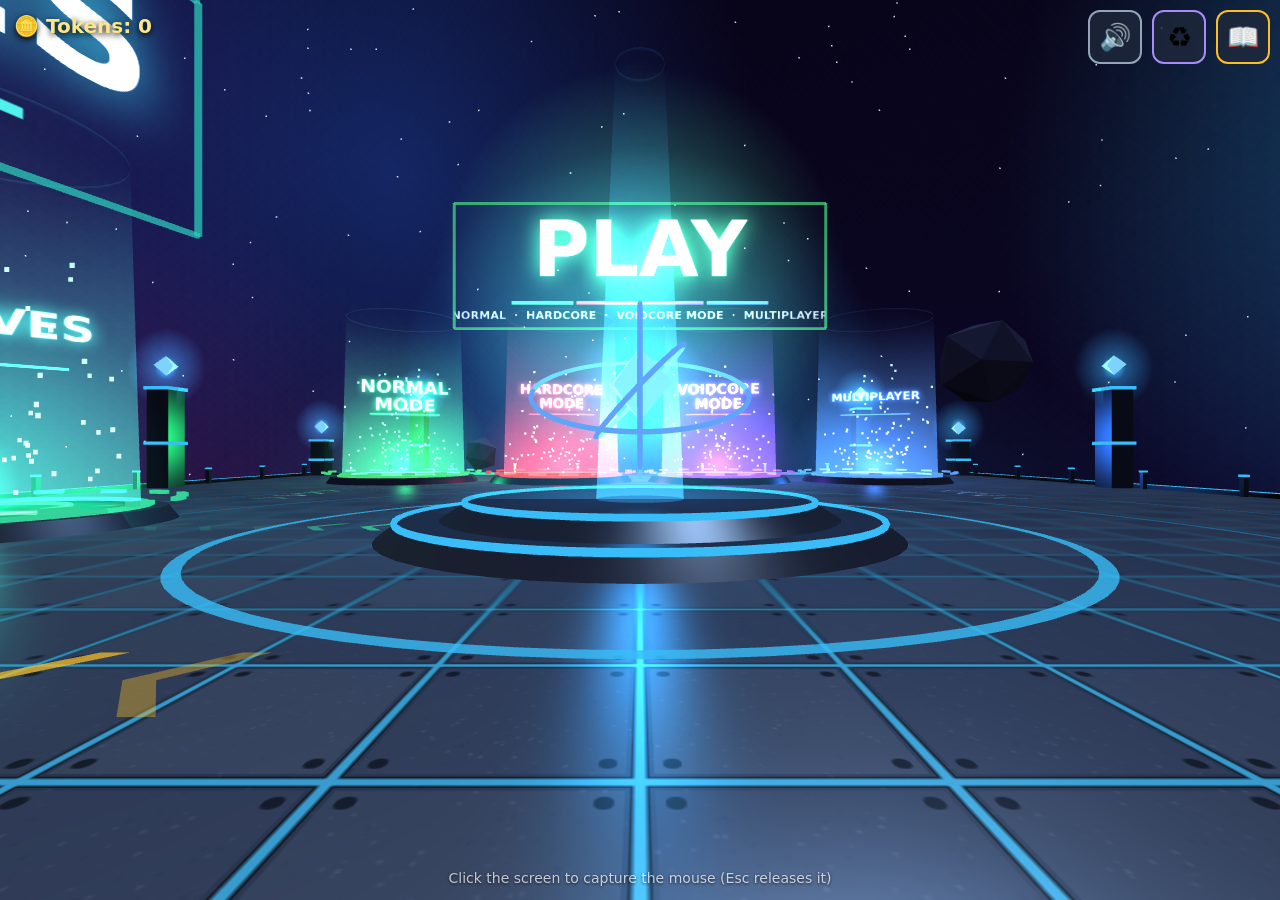
==== commit 21d5d1d9: "Add Shield secondary (absorbs 10%, 25% with upgrade) Co-Authored-By: Claude Sonnet 5.5 <noreply@anth" ====
--- a/index.html
+++ b/index.html
@@ -361,7 +361,8 @@
   {id:'bossmagnet',name:'Boss Magnet',ico:'🧲',tokens:450,desc:'Bosses can spawn from wave 10 instead of wave 15, and they are twice as likely to show up.'},
   {id:'stormprince',name:'Storm Prince',ico:'⚡',tokens:200,desc:'Every time you hit an enemy a small lightning chain jumps to nearby enemies, dealing 5% of your equipped weapon\'s DPS to each.'},
 ];
-const SECONDARIES=[{id:'grenade',name:'Grenade',ico:'💣',tokens:10,key:'X',cd:10,dmg:250,desc:'Throw with X (10 s cooldown). Explodes after a short fuse for 250 damage in a 5 m radius. Works together with any weapon.'},
+const SECONDARIES=[{id:'armor',name:'Shield',ico:'🧿',tokens:250,key:'AUTO',cd:0,auto:true,desc:'Always active: absorbs 10% of all damage you take. The Shield upgrade in the General Upgrades tab raises this to 25%.'},
+  {id:'grenade',name:'Grenade',ico:'💣',tokens:10,key:'X',cd:10,dmg:250,desc:'Throw with X (10 s cooldown). Explodes after a short fuse for 250 damage in a 5 m radius. Works together with any weapon.'},
   {id:'drone',name:'Combat Drone',ico:'🛸',tokens:100,key:'AUTO',cd:0,auto:true,desc:'A little drone follows you and shoots the nearest enemy every 1 s for 30% of your weapon DPS. Every 10 s it goes into overdrive for 3 s: a shot every 0.5 s for 50% of your DPS.'},
   {id:'shield',name:'Shield Projector',ico:'🛡️',tokens:100,key:'X',cd:25,desc:'Throw with X (25 s cooldown). It activates where it lands: a dome that no zombie can enter. Lasts 15 s and has 1000 HP – zombies hitting it for a total of 1000 damage destroy it early.'},
   {id:'boost',name:'Damage Projector',ico:'⚡',tokens:100,key:'X',cd:25,desc:'Throw with X (25 s cooldown). It creates a field for 15 s: while you stand inside it you deal +15% damage.'},
@@ -444,8 +445,9 @@
   while(p.acc>=.5-1e-6&&p.n<4){ p.acc-=.5; p.n++; const d=10*p.mm; S.hp-=d; incoming.push(d); S.shake=Math.max(S.shake,.1); if(S.hp<=0&&secondWind()){ S.poison=null; return; } }
   if(p.n>=4||p.t<-.2) S.poison=null;
 }
+const armorPct=()=>secOn('armor')?(U('armor2')?.25:.1):0;
 function hitPlayer(pid,dmg){
-  if(pid===NET.pid){ if(S.shadowT>0||S.shieldT>0||S.riftIn>=0) return; S.hp-=dmg; incoming.push(dmg); if(S.hp<=0) secondWind(); }
+  if(pid===NET.pid){ if(S.shadowT>0||S.shieldT>0||S.riftIn>=0) return; dmg=Math.max(1,Math.round(dmg*(1-armorPct()))); S.hp-=dmg; incoming.push(dmg); if(S.hp<=0) secondWind(); }
   else { const p=NET.players[pid]; if(p&&!p.sh){ p.hp-=dmg; netSend(NET.conns[pid],{t:'dmg',n:dmg}); } }
 }
 const SCREAM_R=10, SCREAM_CD=12, SCREAM_T=1.6, BUFF_T=12;
@@ -482,7 +484,7 @@
 }
 function parseSave(js){ try{ const d=JSON.parse(js); return d&&d.v===1?d:null; }catch(e){ return null; } }
 function applySave(d){
-  S.rebirths=Math.min(MAX_REB,Math.max(0,d.rebirths|0)); S.pas={}; S.pasEq=null; if(d.pa&&typeof d.pa==='object') for(const o of PASSIVES) if(d.pa[o.id]){ S.pas[o.id]=true; if(d.pe===undefined&&!S.pasEq&&!(d.po&&d.po[o.id])) S.pasEq=o.id; } if(d.pe&&S.pas[d.pe]) S.pasEq=d.pe; S.goals={}; if(d.gl&&typeof d.gl==='object') for(const k of ['h','v','vb']) if(d.gl[k]) S.goals[k]=true; S.savedRun=null; const r=d.run; S.cashLv=Math.max(0,Math.min(CASH_MAX,d.cl|0)); S.tokens=Math.max(0,d.tk|0); S.sec={}; if(d.sec&&typeof d.sec==='object') for(const o of SECONDARIES) if(d.sec[o.id]) S.sec[o.id]=true; S.secEq=(d.se&&S.sec[d.se])?d.se:null; S.kills={}; if(d.kills&&typeof d.kills==='object') for(const k in d.kills) S.kills[k]=Math.max(0,Math.min(1e7,d.kills[k]|0)); S.wu={}; if(d.wu&&typeof d.wu==='object') for(const w of WEAPONS) if(w.tokens&&d.wu[w.id]) S.wu[w.id]=true; buildShop(); S.up={}; if(d.up&&typeof d.up==='object') for(const u of UPG) if(d.up[u.id]) S.up[u.id]=true; for(const gid of ['pas2','sec2']) if(d.up&&d.up[gid]) S.up[gid]=true; S.pasEq2=(d.pe2&&S.pas[d.pe2]&&d.pe2!==S.pasEq)?d.pe2:null; S.secEq2=(d.se2&&S.sec[d.se2]&&d.se2!==S.secEq)?d.se2:null; S.dmgLv=Math.max(0,Math.min(DMG_MAX,d.dl|0)); S.tokLv=Math.max(0,Math.min(TOK_MAX,d.tl|0)); S.tokAcc=0;
+  S.rebirths=Math.min(MAX_REB,Math.max(0,d.rebirths|0)); S.pas={}; S.pasEq=null; if(d.pa&&typeof d.pa==='object') for(const o of PASSIVES) if(d.pa[o.id]){ S.pas[o.id]=true; if(d.pe===undefined&&!S.pasEq&&!(d.po&&d.po[o.id])) S.pasEq=o.id; } if(d.pe&&S.pas[d.pe]) S.pasEq=d.pe; S.goals={}; if(d.gl&&typeof d.gl==='object') for(const k of ['h','v','vb']) if(d.gl[k]) S.goals[k]=true; S.savedRun=null; const r=d.run; S.cashLv=Math.max(0,Math.min(CASH_MAX,d.cl|0)); S.tokens=Math.max(0,d.tk|0); S.sec={}; if(d.sec&&typeof d.sec==='object') for(const o of SECONDARIES) if(d.sec[o.id]) S.sec[o.id]=true; S.secEq=(d.se&&S.sec[d.se])?d.se:null; S.kills={}; if(d.kills&&typeof d.kills==='object') for(const k in d.kills) S.kills[k]=Math.max(0,Math.min(1e7,d.kills[k]|0)); S.wu={}; if(d.wu&&typeof d.wu==='object') for(const w of WEAPONS) if(w.tokens&&d.wu[w.id]) S.wu[w.id]=true; buildShop(); S.up={}; if(d.up&&typeof d.up==='object') for(const u of UPG) if(d.up[u.id]) S.up[u.id]=true; for(const gid of ['pas2','sec2','armor2']) if(d.up&&d.up[gid]) S.up[gid]=true; S.pasEq2=(d.pe2&&S.pas[d.pe2]&&d.pe2!==S.pasEq)?d.pe2:null; S.secEq2=(d.se2&&S.sec[d.se2]&&d.se2!==S.secEq)?d.se2:null; S.dmgLv=Math.max(0,Math.min(DMG_MAX,d.dl|0)); S.tokLv=Math.max(0,Math.min(TOK_MAX,d.tl|0)); S.tokAcc=0;
   if(r&&r.owned&&r.owned.glock&&WEAPONS_IDS.includes(r.weapon)) S.savedRun={re:+r.re||0,rt:r.rt|0,cash:+r.cash||0,owned:r.owned,weapon:r.weapon,hpBuys:r.hpBuys|0,wave:r.wave|0,cleared:r.cleared|0,railMode:r.railMode==='blaster'?'blaster':'laser',bladeMode:['blood','wing','earth'].includes(r.bladeMode)?r.bladeMode:'blood'};
 }
 function loadGame(){
@@ -2792,7 +2794,7 @@
     for(const w of bricks) if(p.x>w.x-.1&&p.x<w.x+w.w+.1&&p.z>w.z-.1&&p.z<w.z+w.d+.1&&p.y<w.h){ p.x=ox; p.z=oz; b.vel.x*=-.4; b.vel.z*=-.4; break; }
     if(p.x<.2||p.x>MAP.w-.2){ p.x=Math.max(.2,Math.min(MAP.w-.2,p.x)); b.vel.x*=-.4; } if(p.z<.2||p.z>MAP.h-.2){ p.z=Math.max(.2,Math.min(MAP.h-.2,p.z)); b.vel.z*=-.4; }
     b.led.visible=Math.sin(b.t*(b.t>1?40:10))>0;
-    if(b.kind==='grenade'||!b.kind){ if(b.t>=1.6){ b.dead=true; explode(p.clone(),5,SECONDARIES[0].dmg,0xff8a30,b.visual); } }
+    if(b.kind==='grenade'||!b.kind){ if(b.t>=1.6){ b.dead=true; explode(p.clone(),5,SECONDARIES.find(o=>o.id==='grenade').dmg,0xff8a30,b.visual); } }
     else { if(!b.landed&&p.y<=.16) b.landed=true; const trig=b.kind==='ice'?(b.landed&&b.t>.25)||b.t>1.4:(b.landed&&b.t>.45)||b.t>1.5;
       if(trig){ b.dead=true; const vis=b.visual&&!(NET.role==='host'&&b.hostLogic); if(b.kind==='ice') iceBlast(p.x,p.z,vis); else if(b.kind==='shield') activateZone('shield',p.x,p.z,vis); else activateZone('boost',p.x,p.z,false); } }
   }
@@ -3687,7 +3689,7 @@
     case 's': clientSnapshot(m); break;
     case 'dead': clientDead(m); break;
     case 'poison': if(!(S.shadowT>0||S.shieldT>0||S.riftIn>=0)){ if(S.poison){ S.poison.t=2; S.poison.n=0; S.poison.mm=m.mm||1; } else S.poison={t:2,acc:0,n:0,mm:m.mm||1}; sfx('poison'); } break;
-    case 'dmg': if(S.shadowT>0||S.shieldT>0||S.riftIn>=0) break; S.hp-=m.n; incoming.push(m.n); if(S.hp<=0) secondWind(); break;
+    case 'dmg': { if(S.shadowT>0||S.shieldT>0||S.riftIn>=0) break; const n=Math.max(1,Math.round(m.n*(1-armorPct()))); S.hp-=n; incoming.push(n); } if(S.hp<=0) secondWind(); break;
     case 'arrow': spawnVisualArrow(m.o,m.v); break;
     case 'vb': spawnVBall(m.o,m.v,true); break;
     case 'smash': smashFx(m.x,m.z); break;
@@ -3990,7 +3992,7 @@
   const set=n=>{ S.cashLv=Math.max(0,Math.min(CASH_MAX,S.cashLv+n)); if(n>0) sfx('buy'); saveGame(); updateCash(); };
   $('cb1').onclick=()=>set(1); $('cb10').onclick=()=>set(10); $('cbm').onclick=()=>set(-1);
 }
-const GEN=[{id:'pas2',ico:'🧬',name:'Equip 2 passives',desc:'Lets you equip two passives at the same time (pick both in the Passives shop).'},{id:'sec2',ico:'🎒',name:'Equip 2 secondaries',desc:'Lets you equip two secondaries at once. The first is used with X, the second with Y (each has its own cooldown).'}];
+const GEN=[{id:'armor2',ico:'🧿',name:'Shield upgrade',desc:'Your Shield secondary absorbs 25% of damage instead of 10%.'},{id:'pas2',ico:'🧬',name:'Equip 2 passives',desc:'Lets you equip two passives at the same time (pick both in the Passives shop).'},{id:'sec2',ico:'🎒',name:'Equip 2 secondaries',desc:'Lets you equip two secondaries at once. The first is used with X, the second with Y (each has its own cooldown).'}];
 function buildGen(){
   const g=$('genGrid'); g.innerHTML='';
   for(const u of GEN){ const c=document.createElement('div'); c.className='ucard'; c.id='g-'+u.id;
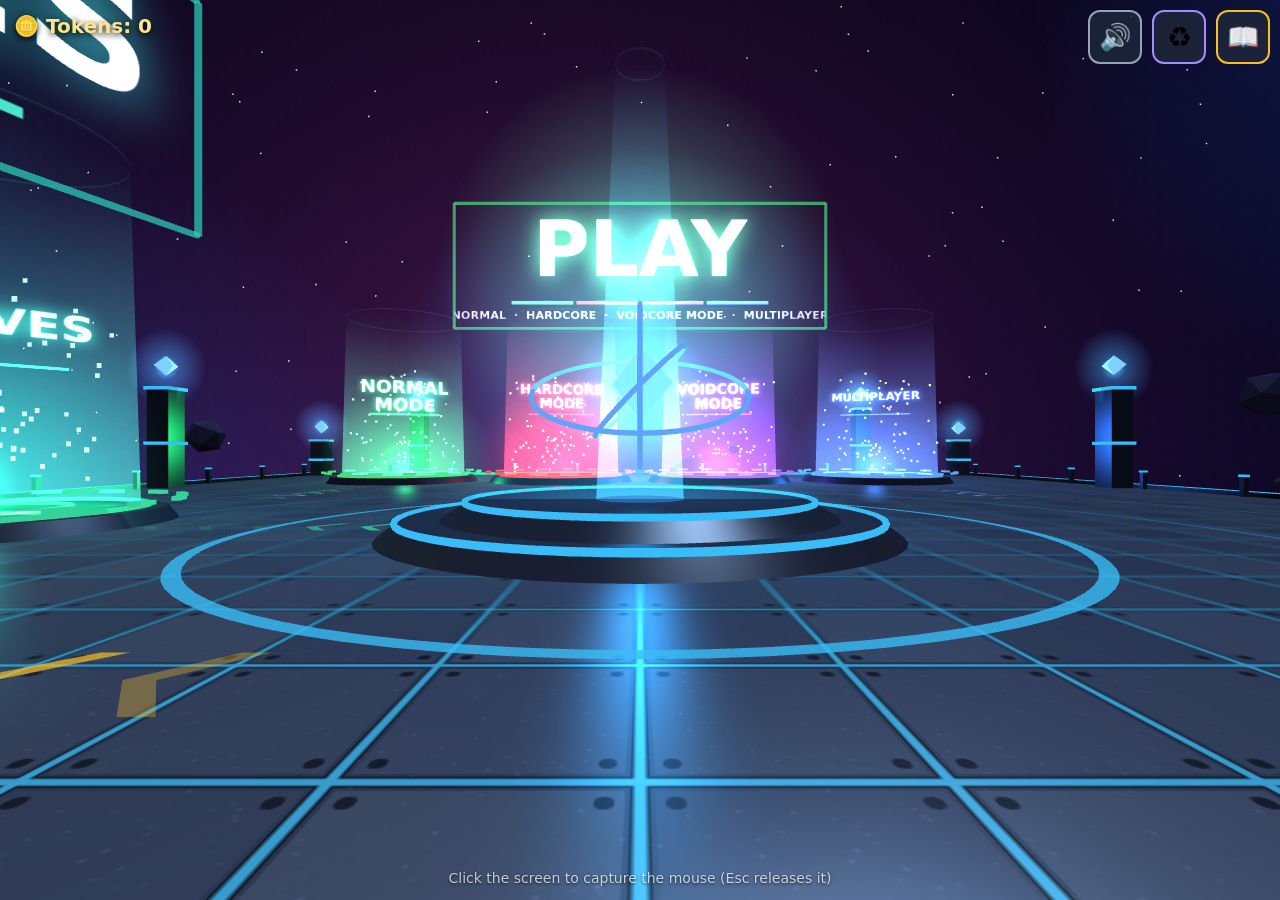
==== commit 8110bbb1: "Add Thunder Rail weapon (1s charge, 0.2s piercing laser, 25000 dmg) Co-Authored-By: Claude Sonnet 5." ====
--- a/index.html
+++ b/index.html
@@ -337,6 +337,7 @@
   {id:'dagger',name:'Shadow Dagger',cost:200000,dmg:10000,cd:0.25,tokens:1000,cat:'Melee',desc:'Fast void blade: 10000 dmg / 0.25s. Q: Shadow Step – 2x speed for 5 s and zombies cannot hit you. C: Void Rift – a healing portal that breaks if you stay too long'},
   {id:'ovf',name:'Overflow',cost:250000,dmg:225,cd:1,tokens:1500,cat:'Guns',desc:'Starts at 1 shot/s and speeds up while you hold the trigger until it reaches 1 shot every 0.01 s after 10 s. 225 dmg per shot'},
   {id:'ripper',name:'Void Ripper',cost:350000,dmg:25000,cd:2,tokens:2500,cat:'Guns',desc:'Void sniper: 25000 dmg, 1 shot / 2 s, pierces every enemy and leaves them Marked (visible through walls, slowly burned by purple flames)'},
+  {id:'thunder',name:'Thunder Rail',cost:375000,dmg:25000,cd:1,tokens:3000,cat:'Guns',desc:'Hold to charge a beam for 1 s, then it unleashes a screen-shaking laser for 0.2 s that pierces everything and deals 25000 damage to anything it touches. 1 s cooldown counted from the moment it fires'},
   {id:'trident',name:'Abyssal Trident',cost:500000,dmg:30000,cd:0.5,tokens:5000,cat:'Melee',desc:'Sea-cursed trident: 30000 dmg / 0.5 s. Q: Ocean\'s Wrath – a giant wave drags enemies along for 7500 dmg/s. Upgrade Sharp Hook: C throws the trident (10000 dmg each way) and pulls enemies in'},
   {id:'omni',name:'Omnifire',cost:999999,dmg:50,cd:0.01,tokens:9999,cat:'Ultimate',desc:'4 floating miniguns (red, blue, green, yellow) each firing 6 spinning lasers: 50 dmg per laser every 0.01 s. Overheats after 3 s of fire, but you can stop any time'},
 ];
@@ -461,7 +462,7 @@
 const S = {
   mode:'lobby', cash:0, hp:100, maxHp:100, hpBuys:0,
   owned:{glock:true}, weapon:'glock',
-  pulls:[], downed:false, mpOpen:false, mpArmed:true, upOpen:false, upArmed:true, wsArmed:true, psArmed:true, railMode:'laser', bladeMode:'blood', swing:0, shake:0, ls:0, projs:[], puddles:[], corpses:[], chests:[], chestT:30, poison:null, zones:[], drone:null, waves:[], tt:null, ttCd:0, omFired:false, omAcc:0, omSpin:0, omHm:0, omSnd:0, omNet:0, ovT:0, ovIdle:0, ovHm:0, ovSnd:0, fog:[], fogAcc:0, fogSnd:0, rifts:[], riftIn:-1, riftLock:false, riftCd:0, ripFx:0, swUsed:false, shieldT:0, shadowT:0, pas:{}, pasEq:null, okStacks:0, okT:9, kk:0, spT:0, inPass:false, passOpen:false, goals:{}, sec:{}, secEq:null, grCd:0, grCd2:0, pasEq2:null, secEq2:null, dmgLv:0, tokLv:0, tokAcc:0, gr:[], sonicMode:0, sb:[], kills:{}, diaryOpen:false, souls:0, ghoul:0, spin:0, thrown:null, throwCd:0, reapDmg:false, chAcc:0, chSnd:0, chHm:0, dotT:0, blurT:0, grab:0, grabF:0, vb:[], os:{ph:'idle',t:0,acc:0,ft:0,nt:0,hm:0}, hc:false, vc:false, pauseOpen:false, wu:{}, wsOpen:false, tokens:0, runEarned:0, runTok:0, tokGain:0, lastRunTok:0, skipT:-1, skipCd:0, cashLv:0, up:{}, delayed:[], spikes:[], abCd:0, dash:null, rebirths:0, cleared:0, rebirthOpen:false,
+  pulls:[], downed:false, mpOpen:false, mpArmed:true, upOpen:false, upArmed:true, wsArmed:true, psArmed:true, railMode:'laser', bladeMode:'blood', swing:0, shake:0, ls:0, projs:[], puddles:[], corpses:[], chests:[], chestT:30, poison:null, zones:[], drone:null, waves:[], tt:null, ttCd:0, omFired:false, omAcc:0, omSpin:0, omHm:0, omSnd:0, omNet:0, ovT:0, ovIdle:0, ovHm:0, ovSnd:0, fog:[], fogAcc:0, fogSnd:0, rifts:[], riftIn:-1, riftLock:false, riftCd:0, ripFx:0, swUsed:false, shieldT:0, shadowT:0, pas:{}, pasEq:null, okStacks:0, okT:9, kk:0, spT:0, inPass:false, passOpen:false, goals:{}, sec:{}, secEq:null, grCd:0, grCd2:0, pasEq2:null, secEq2:null, dmgLv:0, tokLv:0, tokAcc:0, tr:{ph:'idle',t:0}, gr:[], sonicMode:0, sb:[], kills:{}, diaryOpen:false, souls:0, ghoul:0, spin:0, thrown:null, throwCd:0, reapDmg:false, chAcc:0, chSnd:0, chHm:0, dotT:0, blurT:0, grab:0, grabF:0, vb:[], os:{ph:'idle',t:0,acc:0,ft:0,nt:0,hm:0}, hc:false, vc:false, pauseOpen:false, wu:{}, wsOpen:false, tokens:0, runEarned:0, runTok:0, tokGain:0, lastRunTok:0, skipT:-1, skipCd:0, cashLv:0, up:{}, delayed:[], spikes:[], abCd:0, dash:null, rebirths:0, cleared:0, rebirthOpen:false,
   wave:0, toSpawn:0, spawnT:0, breakT:0, bossSpawned:false,
   zombies:[], shopOpen:false, fireCd:0, heat:0, lock:0, msgT:0,
 };
@@ -1143,6 +1144,18 @@
     for(const [x,y,zc,r] of [[.06,.08,-.1,.6],[-.06,.07,.2,-.5],[.05,-.04,-.6,.4],[-.05,.06,-.95,-.7]]){ const c=new THREE.Mesh(new THREE.ConeGeometry(.02,.14,5),new THREE.MeshPhongMaterial({color:crys,emissive:0x3b1a7a,emissiveIntensity:.9,flatShading:true})); c.position.set(x,y,zc); c.rotation.set(0,0,r); g.add(c); }
     gunWisps=[]; for(let i=0;i<10;i++){ const w=new THREE.Mesh(new THREE.OctahedronGeometry(.01+.006*(i%3)),new THREE.MeshBasicMaterial({color:i%2?0xc084fc:0x5b21b6})); g.add(w); gunWisps.push({m:w,b:-.1-i*.14,ph:i*1.7,sp:1.8+i*.2}); }
     tip=1.5;
+  } else if(id==='thunder'){
+    g.scale.setScalar(.8); g.position.set(.03,-.03,.1);
+    const nv=0x111827, st=0x334155, blu=0x38bdf8, wh=0xe0f2fe;
+    // heavy receiver, stock and grip
+    A(bx(.13,.15,.62,0x1f2937,0,0,.02,'metal'), bx(.1,.03,.5,st,0,.09,.02,'metal'), bx(.07,.12,.34,nv,0,-.02,.45,'matte',-.05), bx(.075,.14,.06,st,0,-.02,.63,'matte',-.05), bx(.05,.15,.06,nv,0,-.13,.12,'matte',.2),
+      bx(.135,.02,.1,0xeab308,0,.077,.16,'matte'), bx(.135,.02,.1,0xeab308,0,.077,-.06,'matte'));
+    // twin rails with glowing inner strips, coil rings and a capacitor bank on top
+    for(const sd of [-1,1]) A(bx(.035,.05,1.35,st,sd*.055,.02,-.88,'metal'), bx(.012,.022,1.3,blu,sd*.055,.05,-.88,'glow'), bx(.012,.022,1.3,wh,sd*.03,.0,-.88,'glow'), cy(.032,.45,nv,sd*.06,.13,-.05,'metal'), cy(.02,.02,blu,sd*.06,.13,-.29,'glow'));
+    for(let k=0;k<7;k++) A(ring(.085,.011,k%2?wh:blu,0,.02,-.45-k*.18,'glow'));
+    A(cy(.055,.14,nv,0,.02,-1.58,'metal'), cy(.035,.02,wh,0,.02,-1.66,'glow'), bx(.1,.04,.12,0x0f172a,0,.1,-.5,'metal'), bx(.018,.04,.1,blu,0,.125,-.5,'glow'));
+    gunWisps=[]; for(let i=0;i<10;i++){ const w=new THREE.Mesh(new THREE.OctahedronGeometry(.01+.006*(i%3)),new THREE.MeshBasicMaterial({color:i%2?0xe0f2fe:0x38bdf8})); g.add(w); gunWisps.push({m:w,b:-.3-i*.13,ph:i*1.7,sp:3+i*.2}); }
+    tip=1.7;
   } else if(id==='dagger'){
     g.scale.setScalar(1.2); g.position.set(.02,-.02,-.02);
     const blk=0x07030f, dk=0x140a28, pur=0x7c3aed, glow=0xc084fc, crys=0x5b21b6;
@@ -2057,7 +2070,7 @@
 const secOn=id=>S.secEq===id||(U('sec2')&&S.secEq2===id);
 function equipSlot(a,two,id){ const b=a+'2'; if(S[a]===id){ S[a]=(two&&S[b])?S[b]:null; S[b]=null; return; } if(two&&S[b]===id){ S[b]=null; return; } if(!S[a]) S[a]=id; else if(two) S[b]=id; else S[a]=id; }
 function passMul(){ if(S.inPass) return 1; let m=secOn('boost')&&inBoost()?1.15:1; if(passOn('overkill')) m*=1+Math.min(.5,S.okStacks*.05); if(passOn('rage')){ const f=S.maxHp>0?S.hp/S.maxHp:1; m*=1+Math.max(0,Math.min(1,(1-f)/.9)); } return m; }
-function curDps(){ const w=ew(wpn()); let base; if(w.id==='acid') return 2500; if(w.id==='vampire'){ const b=BLADE[S.bladeMode]; base=b.dmg/b.cd; } else if(w.id==='railgun'&&S.railMode==='blaster') base=1000; else base=w.dmg*(w.pellets||1)/Math.max(.01,w.cd); return Math.min(base,60000); }
+function curDps(){ const w=ew(wpn()); let base; if(w.id==='acid') return 2500; if(w.id==='thunder') return 12500; if(w.id==='vampire'){ const b=BLADE[S.bladeMode]; base=b.dmg/b.cd; } else if(w.id==='railgun'&&S.railMode==='blaster') base=1000; else base=w.dmg*(w.pellets||1)/Math.max(.01,w.cd); return Math.min(base,60000); }
 function boltFx(a,b,col,thick){
   const pts=[a.clone()], n=7, d=b.clone().sub(a); for(let i=1;i<n;i++){ const p=a.clone().addScaledVector(d,i/n); p.x+=rnd(-.5,.5)*(thick?1.2:.6); p.z+=rnd(-.5,.5)*(thick?1.2:.6); pts.push(p); } pts.push(b.clone());
   if(thick){ for(let i=0;i<pts.length-1;i++) beam(pts[i],pts[i+1],col,.1); }
@@ -2295,6 +2308,43 @@
   beam(_m.clone(),end,0xa855f7,.12); beam(_m.clone(),end,0xf5d0fe,.04); blast(end.clone(),1.2,0xa855f7,.3);
   netShot({k:'b',big:1,c:0xa855f7,w:.12,a:[_m.x,_m.y,_m.z],b:[end.x,end.y,end.z]});
 }
+const TR_CHARGE=1, TR_BEAM=.2, TR_CD=1;
+let trMeshes=null;
+function trBeams(a,b,rc,rg,colG,opG){
+  if(!trMeshes){ const mk=(c,o)=>{ const m=new THREE.Mesh(new THREE.CylinderGeometry(1,1,1,24,1,true),new THREE.MeshBasicMaterial({color:c,transparent:true,opacity:o,depthWrite:false,blending:THREE.AdditiveBlending,side:THREE.DoubleSide,fog:false})); scene.add(m); return m; };
+    trMeshes={core:mk(0xffffff,.95),glow:mk(0x38bdf8,.4)}; }
+  const dir=b.clone().sub(a), len=dir.length(); dir.normalize();
+  for(const [m,r] of [[trMeshes.core,rc],[trMeshes.glow,rg]]){ m.visible=true; m.position.copy(a).addScaledVector(dir,len/2); m.quaternion.setFromUnitVectors(new THREE.Vector3(0,1,0),dir); m.scale.set(r,len,r); }
+  trMeshes.glow.material.color.setHex(colG); trMeshes.glow.material.opacity=opG;
+}
+function trClear(){ if(trMeshes){ trMeshes.core.visible=false; trMeshes.glow.visible=false; } S.tr={ph:'idle',t:0}; }
+function startTR(){ if(S.tr.ph!=='idle'||S.fireCd>0) return; S.tr={ph:'charge',t:0}; sfx('trcharge'); }
+function updateTR(dt,firing){
+  if(!S.tr) S.tr={ph:'idle',t:0}; const t=S.tr;
+  if(S.mode!=='game'||wpn().id!=='thunder'||S.downed){ if(t.ph!=='idle') trClear(); return; }
+  if(t.ph==='idle') return;
+  _o.set(P.x,EYE,P.z); dirFrom(P.yaw,P.pitch,_d); gunMuzzle.getWorldPosition(_m); const end=_o.clone().addScaledVector(_d,90);
+  if(t.ph==='charge'){
+    if(!firing){ trClear(); return; }
+    t.t+=dt; const k=Math.min(1,t.t/TR_CHARGE);
+    trBeams(_m,end,.004+.02*k,.02+.07*k,0x7dd3fc,.15+.3*k); S.shake=Math.max(S.shake,.03+.2*k*k);
+    if(Math.random()<dt*(10+40*k)){ const sp=new THREE.Mesh(smokeGeo,new THREE.MeshBasicMaterial({color:0xe0f2fe,transparent:true,depthWrite:false,blending:THREE.AdditiveBlending})); sp.scale.setScalar(.08); const a=Math.random()*6.28, r=.25*(1-k)+.05; sp.position.copy(_m).add(new THREE.Vector3(Math.cos(a)*r,Math.sin(a)*r,0).applyQuaternion(camera.quaternion)); scene.add(sp); fx.push({m:sp,life:.25,max:.25,vel:new THREE.Vector3(0,0,0),kind:'spark'}); }
+    if(t.t>=TR_CHARGE){
+      S.fireCd=TR_CD; t.ph='fire'; t.t=0; t.hit=new Set(); sfx('trshot'); kick=Math.min(.4,kick+.35); flashT=.1; flash.visible=true;
+      blast(_m.clone(),1.6,0x7dd3fc,.25);
+      netShot({k:'b',big:1,c:0x7dd3fc,w:.3,a:[_m.x,_m.y,_m.z],b:[end.x,end.y,end.z]});
+    }
+    return;
+  }
+  // firing: 0.2 s of a thick piercing laser that follows your aim
+  t.t+=dt; S.shake=Math.max(S.shake,1.2);
+  const fl=.85+.3*Math.random(); trBeams(_m,end,.09*fl,.26*fl,0x38bdf8,.35);
+  let any=false;
+  for(const z of S.zombies){ if(z.dead||z.hp<=0||t.hit.has(z)) continue; const tt=rayZombie(_o,_d,z,.5);
+    if(tt<=95){ t.hit.add(z); hurtZombie(z,25000,new THREE.Vector3(_o.x+_d.x*tt,_o.y+_d.y*tt,_o.z+_d.z*tt),'#7dd3fc'); blast(new THREE.Vector3(z.x,(z.y0||0)+z.height*.6,z.z),1.4,0x7dd3fc,.25); any=true; } }
+  if(any) hitMarker();
+  if(t.t>=TR_BEAM) trClear();
+}
 function tridentStab(){
   S.fireCd=.5; S.swing=.32; S.swingMax=.32; sfx('swing',undefined,undefined,1,.7);
   S.delayed.push({t:.1,fn:()=>{ let any=false; for(const z of S.zombies){ if(!inMelee(z,4.2,.85)) continue; hurtZombie(z,30000,new THREE.Vector3(z.x,(z.y0||0)+z.height*.7,z.z),'#38bdf8'); any=true; }
@@ -2590,7 +2640,7 @@
 }
 function updateCbeam(dt){ const cb=S.cbeam; if(cb){ cb.t-=dt; if(cb.t<=0){ scene.remove(cb.g); cb.outer.material.dispose(); cb.inner.material.dispose(); S.cbeam=null; } } }
 const OS_FIRE=5, OS_HYPER=2, OS_COOL=5, OS_COOL_H=7;
-function resetMelee(){ S.grave=[]; S.poison=null; $('poisFx').style.opacity=0; clearSecondaries(); clearWaves(); clearTrident(); clearRifts(); S.riftLock=false; S.riftCd=0; S.swUsed=false; S.shieldT=0; S.shadowT=0; $('shadowFx').style.opacity=0; S.okStacks=0; S.okT=9; S.kk=0; S.inPass=false; S.sonicMode=0; S.souls=0; S.ghoul=0; S.spin=0; S.throwCd=0; S.chAcc=0; if(S.thrown){ gameG.remove(S.thrown.g); S.thrown=null; } $('ghoulFx').style.opacity=0; }
+function resetMelee(){ trClear(); S.grave=[]; S.poison=null; $('poisFx').style.opacity=0; clearSecondaries(); clearWaves(); clearTrident(); clearRifts(); S.riftLock=false; S.riftCd=0; S.swUsed=false; S.shieldT=0; S.shadowT=0; $('shadowFx').style.opacity=0; S.okStacks=0; S.okT=9; S.kk=0; S.inPass=false; S.sonicMode=0; S.souls=0; S.ghoul=0; S.spin=0; S.throwCd=0; S.chAcc=0; if(S.thrown){ gameG.remove(S.thrown.g); S.thrown=null; } $('ghoulFx').style.opacity=0; }
 function resetOS(){ resetMelee(); S.os={ph:'idle',t:0,acc:0,ft:0,nt:0,hm:0}; osBeamRemove(); }
 function startOS(){ S.os={ph:'fire',t:OS_FIRE,acc:0,ft:.3,nt:0,hm:0}; sfx('osfire'); say('ORBITAL STRIKE!',1.2); }
 function osBeamRemove(){ const ob=S.osbeam; if(!ob) return; scene.remove(ob.g); ob.o.material.dispose(); ob.i.material.dispose(); for(const sp of ob.sp) sp.material.dispose(); S.osbeam=null; }
@@ -3065,6 +3115,7 @@
   if(w.id==='dagger'){ daggerStab(); return; }
   if(w.id==='trident'){ if(!S.tt) tridentStab(); return; }
   if(w.id==='ripper'){ fireRipper(); return; }
+  if(w.id==='thunder'){ startTR(); return; }
   if(w.id==='acid'){ fireAcid(); return; }
   if(w.id==='ovf'){ fireOverflow(); return; }
   if(w.id==='omni'){ fireOmni(); return; }
@@ -3113,6 +3164,7 @@
   { const fl=firing&&w.id==='flame'; flameSound(fl); if(fl&&Math.random()<dt*14) sfx('crackle'); }
   if(w.id==='ovf'){ if(firing){ S.ovT=Math.min(10,S.ovT+dt); } else { S.ovIdle+=dt; if(S.ovIdle>.35) S.ovT=Math.max(0,S.ovT-dt*6); } if(firing){ let n=0; while(S.fireCd<=0&&n++<4) fire(); } } else if(firing) fire();
   if(firing&&w.id==='chainsaw') chainsawFrame(dt);
+  updateTR(dt,firing);
   if(heated(w)){
     if(firing&&S.lock<=0){ S.heat+=dt/heatTime(w); if(S.heat>=1){S.heat=1;S.lock=MINI_LOCK;say('OVERCHARGED!',1.5);sfx('overheat');} }
     else if(S.lock<=0) S.heat=Math.max(0,S.heat-dt/2.5);
@@ -3311,11 +3363,12 @@
     if(L.length){ el.style.display='block'; el.textContent=L.join('\n'); } else el.style.display='none'; }
   { const el=$('skipTxt'); if(S.rebirths>=2&&S.mode==='game'){ el.style.display='block'; el.textContent=S.skipT>=0?'⏩ Skipping wave in '+S.skipT.toFixed(1)+'s…':'T · Skip Wave · '+(S.skipCd>0?S.skipCd.toFixed(1)+'s':'READY'); } else el.style.display='none'; }
   { const bz=S.zombies.find(z=>(z.vmaster||z.colossus||z.hboss||z.warden)&&!z.dead), bb=$('bossBar'); if(bz){ bb.style.display='block'; $('bossName').textContent=bz.vmaster?'VOID MASTER':(bz.hboss?'HOWLER OVERLORD':(bz.warden?'THE WARDEN':'COLOSSUS')); $('bossFill').style.background=bz.vmaster?'linear-gradient(90deg,#7e22ce,#d946ef)':'linear-gradient(90deg,#991b1b,#f97316)'; $('bossFill').style.width=Math.max(0,bz.hp/bz.max*100)+'%'; } else bb.style.display='none'; }
-  const mini=heated(wpn()), osw=wpn().id==='ostrike', rw=wpn().id==='reaper', rpw=wpn().id==='ripper', ovw=wpn().id==='ovf', dgw=wpn().id==='dagger'&&S.riftIn>=0;
+  const mini=heated(wpn()), osw=wpn().id==='ostrike', rw=wpn().id==='reaper', rpw=wpn().id==='ripper', thw=wpn().id==='thunder', ovw=wpn().id==='ovf', dgw=wpn().id==='dagger'&&S.riftIn>=0;
   if(NET.active) updateTeamHud(); else if($('team').innerHTML) $('team').innerHTML='';
-  $('heatWrap').style.display=(mini||osw||rw||rpw||dgw||ovw)?'block':'none'; $('heatTxt').style.display=((mini&&S.lock>0)||(osw&&S.os.ph==='cool'))?'block':'none';
+  $('heatWrap').style.display=(mini||osw||rw||rpw||thw||dgw||ovw)?'block':'none'; $('heatTxt').style.display=((mini&&S.lock>0)||(osw&&S.os.ph==='cool'))?'block':'none';
   if(dgw){ const r=S.rifts[S.riftIn], left=r?RIFT_INSIDE-r.inT:0; $('heat').style.width=(left/RIFT_INSIDE*100)+'%'; $('heat').style.background=left<4?'linear-gradient(90deg,#dc2626,#f472b6)':'linear-gradient(90deg,#6d28d9,#c084fc)'; $('heatLbl').textContent='🌀 IN THE VOID · healing · breaks in '+Math.max(0,left).toFixed(1)+'s'; }
   if(ovw){ const f=Math.min(1,S.ovT/10), sp=1/ovInterval(); $('heat').style.width=(f*100)+'%'; $('heat').style.background=`linear-gradient(90deg,#7c3aed,#dc2626 ${50}%,#f97316)`; $('heatLbl').textContent='OVERFLOW · '+(sp<10?sp.toFixed(1):Math.round(sp))+' shots/s'+(f>=1?' · MAX':''); }
+  if(thw){ const ph=S.tr.ph; let f=1, col='linear-gradient(90deg,#38bdf8,#e0f2fe)', lb='THUNDER RAIL READY – hold to charge'; if(ph==='charge'){ f=S.tr.t/TR_CHARGE; col='linear-gradient(90deg,#0ea5e9,#fde047)'; lb='CHARGING…'; } else if(ph==='fire'){ f=1-S.tr.t/TR_BEAM; col='#ffffff'; lb='FIRING'; } else if(S.fireCd>0){ f=1-S.fireCd/TR_CD; col='#475569'; lb='RECHARGING '+S.fireCd.toFixed(1)+'s'; } $('heat').style.width=(f*100)+'%'; $('heat').style.background=col; $('heatLbl').textContent=lb; }
   if(rpw){ const f=1-Math.max(0,S.fireCd)/2; $('heat').style.width=(f*100)+'%'; $('heat').style.background=f>=1?'linear-gradient(90deg,#a855f7,#e879f9)':'#6d28d9'; $('heatLbl').textContent=f>=1?'VOID RIPPER READY':'RELOADING '+Math.max(0,S.fireCd).toFixed(1)+'s'; }
   if(rw){ const gh=S.ghoul>0, f=gh?S.ghoul/12:S.souls/SOULS_NEED; $('heat').style.width=(f*100)+'%'; $('heat').style.background=gh?'linear-gradient(90deg,#b91c1c,#f97316)':(S.souls>=SOULS_NEED?'#f43f5e':'linear-gradient(90deg,#6d28d9,#c084fc)'); $('heatLbl').textContent=gh?'👻 GHOUL STATE '+S.ghoul.toFixed(1)+'s':(S.souls>=SOULS_NEED?'SOULS READY – press E':'SOULS '+S.souls+' / '+SOULS_NEED); }
   if(osw){ const o=S.os, hy=o.ph==='hyper'; let f=1, col='#22d3ee', lb='READY – click to fire (cannot be cancelled)'; if(o.ph==='fire'){ f=o.t/OS_FIRE; col='#f8fafc'; lb='FIRING '+o.t.toFixed(1)+'s'; } else if(hy){ f=o.t/OS_HYPER; col='#f43f5e'; lb='HYPERCHARGE '+o.t.toFixed(1)+'s'; } else if(o.ph==='cool'){ f=1-o.t/(U('hyper')?OS_COOL_H:OS_COOL); col='#6b7280'; lb='COOLING'; $('heatTxt').textContent='OVERCHARGED – cooling '+o.t.toFixed(1)+'s'; } $('heat').style.width=(f*100)+'%'; $('heat').style.background=col; $('heatLbl').textContent=lb; }
@@ -3342,6 +3395,7 @@
   omni:{ico:'🌈',tags:['4 miniguns','24 lasers','Overheats'],note:'Four floating miniguns (red, blue, green, yellow), each firing 6 spinning lasers: 50 dmg per laser every 0.01 s. Overheats after 3 s of fire; release the trigger any time to stop.'},
   ovf:{ico:'🌋',tags:['Spools up','Bullets','Full-auto'],note:'Starts at 1 shot per second and spools up the longer you hold fire, reaching 1 shot every 0.01 s after 10 s. 225 dmg per shot. Release to wind down.'},
   acid:{ico:'☣️',tags:['Poison fog','No direct damage','Hold to spray'],note:'Sprays a toxic fog. Touched zombies are poisoned: 1250 dmg every 0.5 s for 3 s (touching it again refreshes the poison). Toxic Zombies take half.'},
+  thunder:{ico:'⚡',tags:['Charge 1 s','Pierces all','Screen shake'],note:'Hold to charge for 1 s, then a huge laser fires for 0.2 s, piercing everything and dealing 25000 damage to every enemy it touches. 1 s cooldown starting the moment it fires. Release early to cancel the charge.'},
   ripper:{ico:'🔭',tags:['Sniper','Pierces all','Marks'],note:'25000 dmg per shot, 1 shot / 2 s. Headshots deal 2x (3x with Sharpshooter). Pierces everything and leaves enemies Marked: visible through walls and burned by purple flames.'},
   dagger:{ico:'🗡️',tags:['Melee','Void blade','Q: Shadow Step'],note:'10000 dmg every 0.25 s. Q: Shadow Step – 2x speed for 5 s and zombies cannot hit you. C: Void Rift – open a portal (max 2) you can stand in to heal; it breaks after 15 s inside.'},
   sonic:{ico:'🔊',tags:['2 modes','Pierces','Explodes on walls','E: switch'],note:'Sonic Mode: fast piercing balls (5000 dmg, explode on walls for 5000 AoE, 0.5 s). Pulse Mode: slow huge ball pulsing 5000 dmg every 0.5 s (1 s cooldown). Hypersonic upgrade: third mode, both combined, pulsing every 0.25 s.'},
@@ -3372,6 +3426,7 @@
   omni:{a:'#a855f7',a2:'#22d3ee',bg:'#12122a',bg2:'#181838',bd:'#2f2f6a',ib:'#0a0a1a'},
   ovf:{a:'#e11d48',a2:'#fb923c',bg:'#1f0d1e',bg2:'#2b1026',bd:'#4d1a3c',ib:'#12060f'},
   acid:{a:'#84cc16',a2:'#d9f99d',bg:'#121f0a',bg2:'#172a0c',bd:'#2b4a14',ib:'#0a1205'},
+  thunder:{a:'#38bdf8',a2:'#e0f2fe',bg:'#08141f',bg2:'#0b1c2c',bd:'#16405f',ib:'#040b12'},
   ripper:{a:'#9333ea',a2:'#f0abfc',bg:'#150a26',bg2:'#1c0e33',bd:'#34196a',ib:'#0a0414'},
   dagger:{a:'#a855f7',a2:'#e879f9',bg:'#170d2a',bg2:'#1e1038',bd:'#37206b',ib:'#0c0618'},
 };
@@ -3875,6 +3930,8 @@
   zgroan:{v:.5,gap:110,range:28,f:(o,p)=>{ p=p||1; tone({f:95*p,f2:70*p,dur:.7,type:'sawtooth',vol:.35,lp:520,att:.12,out:o}); tone({f:100*p,f2:78*p,dur:.7,type:'sawtooth',vol:.25,lp:420,att:.15,out:o,delay:.02}); noise({dur:.5,vol:.12,ft:'bandpass',f:300,f2:200,out:o}); }},
   zatk:{v:.7,gap:60,range:26,f:(o,p)=>{ p=p||1; noise({dur:.25,vol:.4,ft:'bandpass',f:400,f2:1200,out:o}); tone({f:130*p,f2:70*p,dur:.3,type:'sawtooth',vol:.4,lp:700,out:o}); }},
   zdie:{v:.8,gap:50,range:34,f:(o,p)=>{ p=p||1; tone({f:150*p,f2:40,dur:.5,type:'sawtooth',vol:.4,lp:600,out:o}); noise({dur:.25,vol:.4,ft:'lowpass',f:900,f2:200,out:o}); }},
+  trcharge:{v:.7,range:60,f:o=>{ tone({f:80,f2:900,dur:1,type:'sawtooth',vol:.25,lp:2500,att:.1,out:o}); tone({f:300,f2:2400,dur:1,type:'sine',vol:.15,out:o}); noise({dur:1,vol:.12,ft:'highpass',f:1500,f2:5000,out:o}); }},
+  trshot:{v:1,range:120,f:o=>{ tone({f:70,f2:20,dur:.8,type:'sawtooth',vol:.6,lp:800,out:o}); tone({f:2400,f2:200,dur:.35,type:'square',vol:.22,lp:4000,out:o}); noise({dur:.6,vol:.6,ft:'lowpass',f:4000,f2:150,out:o}); }},
   necro:{v:.8,range:50,f:o=>{ tone({f:90,f2:200,dur:.9,type:'sawtooth',vol:.35,lp:600,att:.2,out:o}); tone({f:420,f2:880,dur:.7,type:'sine',vol:.18,delay:.2,out:o}); noise({dur:.8,vol:.25,ft:'bandpass',f:900,f2:300,out:o}); }},
   roar:{v:1,range:80,f:o=>{ tone({f:55,f2:35,dur:1.4,type:'sawtooth',vol:.8,lp:420,att:.2,out:o}); noise({dur:1.3,vol:.5,ft:'lowpass',f:600,f2:150,out:o}); }},
   headshot:{v:.7,f:o=>{ tone({f:1500,f2:2400,dur:.09,type:'square',vol:.18,out:o}); tone({f:900,f2:600,dur:.12,type:'triangle',vol:.2,delay:.03,out:o}); }},
@@ -3969,7 +4026,7 @@
   AUD.amb={lg,gg}; audAmbMode(S.mode);
 }
 function audAmbMode(m){ if(!AUD.amb) return; const t=AUD.ctx.currentTime; AUD.amb.lg.gain.setTargetAtTime(m==='lobby'?.6:0,t,.5); AUD.amb.gg.gain.setTargetAtTime(m==='game'?.12:0,t,.5); }
-const WSOUND={omni:'omnifire',ovf:'overflow',acid:'acid',ripper:'ripper',sonic:'sonicshot',ostrike:'railgun',glock:'glock',rifle:'rifle',mg:'mg',shotgun:'shotgun',autoshot:'shotgun',minigun:'minigun',flame:'flame'};
+const WSOUND={thunder:'trshot',omni:'omnifire',ovf:'overflow',acid:'acid',ripper:'ripper',sonic:'sonicshot',ostrike:'railgun',glock:'glock',rifle:'rifle',mg:'mg',shotgun:'shotgun',autoshot:'shotgun',minigun:'minigun',flame:'flame'};
 function zPitch(z){ const s=z.desc?z.desc.s:1; let p=1.25/Math.pow(Math.max(.6,s),.6); if(z.desc&&z.desc.n&&z.desc.n.indexOf('Fast')===0) p*=1.35; if(z.brute) p*=.72; return p; }
 
 
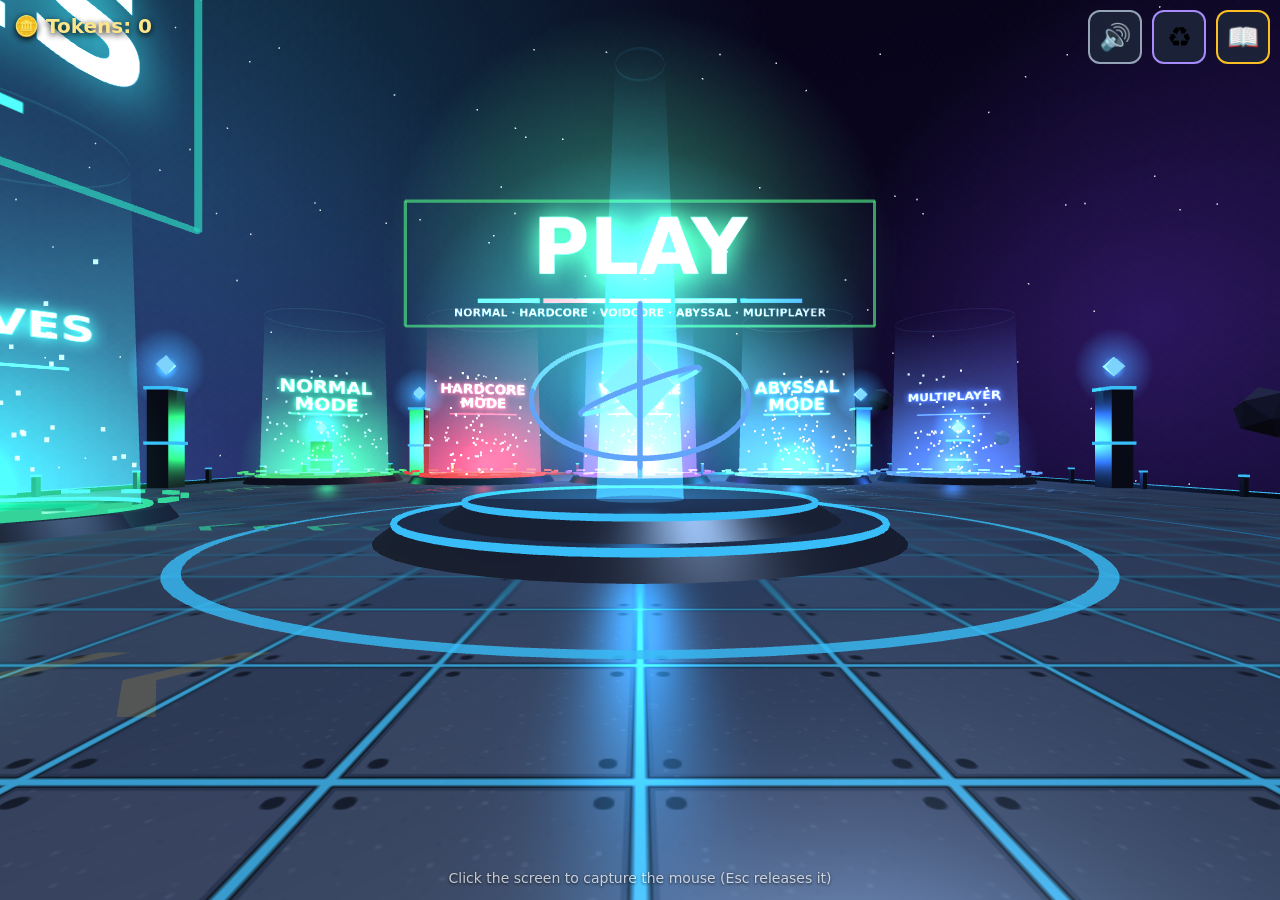
==== commit bdd3096a: "Add Abyssal Mode: new lobby pad, 25x HP/10x dmg, blue/black/white void map with tentacles; multiplay" ====
--- a/index.html
+++ b/index.html
@@ -407,8 +407,8 @@
 const RQ=[{k:'w',w:10},{k:'w',w:20},{k:'w',w:30},{k:'w',w:40},{k:'w',w:50},{k:'h'},{k:'v',w:30},{k:'vb'}];
 const rqMet=()=>{ const r=RQ[S.rebirths]; if(!r) return false; if(r.k==='w') return S.mode==='game'&&S.cleared>=r.w; if(r.k==='h') return !!S.goals.h; if(r.k==='v') return !!S.goals.v; return !!S.goals.vb; };
 function rebirthHint(){ if(!NET.active&&S.rebirths<MAX_REB&&rqMet()) say('Rebirth available! Press G',3.5); }
-function checkGoals(){ if(S.vc&&S.cleared>=30&&!S.goals.v){ S.goals.v=true; saveGame(); } }
-function goalKill(z){ let hit=false; if(z.hboss&&S.hc&&!S.goals.h){ S.goals.h=true; hit=true; } if(z.vmaster&&S.vc&&!S.goals.vb){ S.goals.vb=true; hit=true; } if(hit){ saveGame(); setTimeout(rebirthHint,1500); } }
+function checkGoals(){ if(S.vc&&!S.ab&&S.cleared>=30&&!S.goals.v){ S.goals.v=true; saveGame(); } }
+function goalKill(z){ let hit=false; if(z.hboss&&S.hc&&!S.goals.h){ S.goals.h=true; hit=true; } if(z.vmaster&&S.vc&&!S.ab&&!S.goals.vb){ S.goals.vb=true; hit=true; } if(hit){ saveGame(); setTimeout(rebirthHint,1500); } }
 const mult=n=>{ const d=n===undefined, db=d?dmgBoost():1; if(d) n=S.rebirths; return n<=0?{cash:1,dmg:+db.toFixed(3),hp:1}:{cash:1+.5*n,dmg:+((1+.25*n)*db).toFixed(3),hp:2*n}; };
 const hpMax=()=>(100+10*S.hpBuys)*mult().hp;
 const MINI_HEAT_TIME = 5, RAIL_HEAT_TIME = 4, MINI_LOCK = 3;
@@ -435,7 +435,7 @@
 }
 function secondWind(){ if(S.swUsed||!passOn('secondwind')||S.downed) return false; S.swUsed=true; S.hp=Math.max(1,S.maxHp*.3); S.shieldT=3; sfx('revive'); say('🌬️ SECOND WIND!',2.5); groundRing(P.x,P.z,6,0x93c5fd,.7); return true; }
 function poisonPlayer(pid,T){
-  const mm=S.hc?3:(S.vc?5:1);
+  const mm=S.hc?3:(S.vc?(S.ab?10:5):1);
   if(pid===NET.pid){ if(S.shadowT>0||S.shieldT>0||S.riftIn>=0) return; const p=S.poison; if(p){ p.t=2; p.n=0; p.mm=mm; } else S.poison={t:2,acc:0,n:0,mm}; sfx('poison'); }
   else { const pl=NET.players[pid]; if(pl&&!pl.sh&&NET.conns[pid]) netSend(NET.conns[pid],{t:'poison',mm}); }
 }
@@ -555,7 +555,7 @@
 
 /* --- lobby: floating sci-fi platform --- */
 lobbyG.add(skyDome('void'));
-const LOBBY = { rects:[{x0:-26,x1:26,z0:-21,z1:21}], hub:{x:0,z:0,r:5}, spawn:{x:-12,z:0}, pads:{up:{x:-8,z:-14,r:2.7},ws:{x:-16,z:-14,r:2.7},ps:{x:0,z:-14,r:2.7},play:{x:18,z:-12,r:2.7},hc:{x:18,z:-4,r:2.7},vc:{x:18,z:4,r:2.7},mp:{x:18,z:12,r:2.7}} };
+const LOBBY = { rects:[{x0:-26,x1:26,z0:-21,z1:21}], hub:{x:0,z:0,r:5}, spawn:{x:-12,z:0}, pads:{up:{x:-8,z:-14,r:2.7},ws:{x:-16,z:-14,r:2.7},ps:{x:0,z:-14,r:2.7},play:{x:18,z:-16,r:2.7},hc:{x:18,z:-8,r:2.7},vc:{x:18,z:0,r:2.7},ab:{x:18,z:8,r:2.7},mp:{x:18,z:16,r:2.7}} };
 const LOBBY_ANIM={rocks:[],crystals:[],chevrons:[],pads:[],signs:[],gyro:[]};
 {
   const tileTex=canvasTex(256,256,(g,w,h)=>{
@@ -603,6 +603,7 @@
     vc:{main:0xa855f7,soft:0xd8b4fe,glow:0x9333ea,c1:'#2e1065',c2:'#6d28d9',c3:'#1e0a40',line:'rgba(230,200,255,.55)',tri:'rgba(230,200,255,.75)',txt:'#a855f7',txt2:'#f5eaff',bar:'#a855f7'},
     ws:{main:0x2dd4bf,soft:0x99f6e4,glow:0x14b8a6,c1:'#063a35',c2:'#0f766e',c3:'#042f2c',line:'rgba(190,255,240,.55)',tri:'rgba(190,255,240,.75)',txt:'#2dd4bf',txt2:'#e6fffb',bar:'#2dd4bf'},
     ps:{main:0x34d399,soft:0xa7f3d0,glow:0x10b981,c1:'#053d2c',c2:'#047857',c3:'#032b20',line:'rgba(190,255,225,.55)',tri:'rgba(190,255,225,.75)',txt:'#34d399',txt2:'#eafff6',bar:'#34d399'},
+    ab:{main:0x7dd3fc,soft:0xe0f2fe,glow:0x38bdf8,c1:'#020617',c2:'#0c4a6e',c3:'#01030a',line:'rgba(224,242,254,.6)',tri:'rgba(224,242,254,.8)',txt:'#38bdf8',txt2:'#f0f9ff',bar:'#7dd3fc'},
     mp:{main:0x60a5fa,soft:0xbfdbfe,glow:0x3b82f6,c1:'#10306b',c2:'#1d56c8',c3:'#0b2557',line:'rgba(190,220,255,.55)',tri:'rgba(190,220,255,.75)',txt:'#3b82f6',txt2:'#eaf3ff',bar:'#60a5fa'},
   };
   const shp=new THREE.Shape(); shp.moveTo(-.35,-.55); shp.lineTo(.1,0); shp.lineTo(-.35,.55); shp.lineTo(-.12,.55); shp.lineTo(.33,0); shp.lineTo(-.12,-.55);
@@ -640,6 +641,7 @@
   makePad('ps','PASSIVES',LOBBY.pads.ps.x,LOBBY.pads.ps.z,'n');
   makePad('hc','HARDCORE\nMODE',LOBBY.pads.hc.x,LOBBY.pads.hc.z);
   makePad('vc','VOIDCORE\nMODE',LOBBY.pads.vc.x,LOBBY.pads.vc.z);
+  makePad('ab','ABYSSAL\nMODE',LOBBY.pads.ab.x,LOBBY.pads.ab.z);
   makePad('mp','MULTIPLAYER',LOBBY.pads.mp.x,LOBBY.pads.mp.z);
   // giant section signs
   function bigSign(txt,sub,cols,x,y,z,w,h){
@@ -654,7 +656,7 @@
     for(const [bw,bh,bx,by] of [[w,.12,0,h/2],[w,.12,0,-h/2],[.12,h,-w/2,0],[.12,h,w/2,0]]) { const fm=new THREE.Mesh(new THREE.BoxGeometry(bw,bh,.1),fc); fm.position.set(bx,by,0); grp.add(fm); }
     grp.add(glowSprite(parseInt(cols[0].slice(1),16),w*1.1,0,0,-.3)); lobbyG.add(grp); LOBBY_ANIM.signs.push({g:grp,x,z,y0:y});
   }
-  bigSign('PLAY','NORMAL  ·  HARDCORE  ·  VOIDCORE MODE  ·  MULTIPLAYER',['#4ade80','#ef4444','#a855f7','#60a5fa'],18,11,0,19,6.4);
+  bigSign('PLAY','NORMAL · HARDCORE · VOIDCORE · ABYSSAL · MULTIPLAYER',['#4ade80','#ef4444','#a855f7','#7dd3fc','#3b82f6'],18,11,0,24,6.4);
   bigSign('UPGRADES','WEAPON SHOP  ·  UPGRADE SHOP  ·  PASSIVES',['#2dd4bf','#fbbf24','#34d399'],-8,10,-14,22,5.8);
   // floating rocks + distant planet
   const rockM=new THREE.MeshLambertMaterial({color:0x2b2f45,flatShading:true});
@@ -735,7 +737,7 @@
   while(arena.children.length) arena.remove(arena.children[0]);
   for(const o of arenaOwn) if(o.dispose) o.dispose(); arenaOwn.length=0;
   const W=MAP.w, H=MAP.h, own=o=>{ arenaOwn.push(o); return o; };
-  if(kind==='v'){ buildVoidArena(W,H,own); return; }
+  if(kind==='v'||kind==='a'){ buildVoidArena(W,H,own); if(kind==='a'){ abyssRecolor(arena); buildAbyss(W,H); } return; }
   const gt=hc?hcGroundTex:groundTex; gt.repeat.set(W/20,H/20);
   const ground=new THREE.Mesh(own(new THREE.PlaneGeometry(W,H)),own(new THREE.MeshLambertMaterial({map:gt})));
   ground.rotation.x=-Math.PI/2; ground.position.set(W/2,0,H/2); arena.add(ground);
@@ -895,6 +897,57 @@
     if(i%3===0) decorGroup.add(glowSprite(0xa855f7,rr*9,x,hh*.5,z)); }
   for(const [c,x,y,z,sz] of [[0x7c3aed,-60,40,MAP.h/2,160],[0xc026d3,MAP.w+70,55,20,180],[0x4338ca,MAP.w/2,70,-80,200],[0x9333ea,MAP.w/2,60,MAP.h+90,190]]){ const sp=glowSprite(c,sz,x,y,z); sp.material.opacity=.35; decorGroup.add(sp); }
   for(let i=0;i<40;i++){ const x=rnd(1.5,MAP.w-1.5), z=rnd(1.5,MAP.h-1.5); const s=rnd(.12,.3), m=new THREE.Mesh(new THREE.OctahedronGeometry(s),mat(i%3?0x9f67ff:0xe9d5ff,'glow')); m.position.set(x,rnd(.8,3.6),z); decorGroup.add(m); VOIDA.shards.push({m,y:m.position.y,s:rnd(.8,1.8),p:rnd(0,6)}); }
+}
+/* ---------- ABYSSAL MODE: blue/black/white void + tentacles ---------- */
+let abTexOn=false; const abOrig=new Map();
+function setAbyssTex(on){
+  if(on===abTexOn) return; abTexOn=on;
+  for(const t of [monoTex,monoGlow,voidGroundTex,runeTex,voidPatchTex,riftTex]){ const c=t.image; if(!c||!c.getContext) continue;
+    if(!abOrig.has(t)){ const o=document.createElement('canvas'); o.width=c.width; o.height=c.height; o.getContext('2d').drawImage(c,0,0); abOrig.set(t,o); }
+    const g=c.getContext('2d'); g.save(); g.setTransform(1,0,0,1,0,0); g.clearRect(0,0,c.width,c.height); g.filter=on?'hue-rotate(-65deg) saturate(.85)':'none'; g.drawImage(abOrig.get(t),0,0); g.restore(); t.needsUpdate=true; }
+  for(const k in TMC) delete TMC[k];
+}
+function abyssCol(c){ const h={}; c.getHSL(h); if(h.s<.1||h.h<.62||h.h>.97) return; if(h.l>.78) c.setHSL(.58,.2,Math.min(1,h.l)); else c.setHSL(.58+(h.h-.75)*.25,Math.min(1,h.s*.95),h.l); }
+function abyssRecolor(root,done){
+  done=done||new Map();
+  root.traverse(o=>{ if(o.isLight){ abyssCol(o.color); return; } const ms=o.material; if(!ms) return; const arr=Array.isArray(ms)?ms:[ms];
+    const out=arr.map(m=>{ if(done.has(m)) return done.get(m); const c=m.clone(); if(c.color) abyssCol(c.color); if(c.emissive) abyssCol(c.emissive); done.set(m,c); return c; }); o.material=Array.isArray(ms)?out:out[0]; });
+  return done;
+}
+const ABYS={tents:[]};
+const tentMat=new THREE.MeshPhongMaterial({color:0x02050c,emissive:0x0a2250,emissiveIntensity:.35,shininess:70,specular:0x7fb8ff}), tentSuck=new THREE.MeshBasicMaterial({color:0xcfeaff});
+function addTentacle(kind,x,z,dir,len,h,r0,sway){
+  const n=Math.max(14,Math.ceil(len/.34)), g=new THREE.Group(), segs=[], sucks=[]; arena.add(g);
+  for(let i=0;i<n;i++){ const m=new THREE.Mesh(sphGeo,tentMat); g.add(m); segs.push(m); if(i%4===1&&i<n-2){ const sk=new THREE.Mesh(sphGeo,tentSuck); g.add(sk); sucks.push([i,sk]); } }
+  const tip=glowSprite(0x7dd3fc,2.2,0,0,0); g.add(tip);
+  ABYS.tents.push({kind,x,z,dir,len,h,r0,sway,n,segs,sucks,tip,ph:rnd(0,6.28)});
+}
+function buildAbyss(W,H){
+  ABYS.tents.length=0; const cx=W/2, cz=H/2;
+  // huge tentacles climbing in from outside the arena and reaching over the walls
+  for(let i=0;i<12;i++){ const a=i/12*Math.PI*2+rnd(-.12,.12), R=Math.max(W,H)*.62+rnd(0,8), bx=cx+Math.cos(a)*R, bz=cz+Math.sin(a)*R;
+    addTentacle('arch',bx,bz,-a+Math.PI,rnd(24,36),rnd(11,19),rnd(1.9,2.8),rnd(2.5,4.5)); }
+  // tentacles coiled around the corner and edge towers, crushing them
+  for(const [x,z] of [[0,0],[W,0],[0,H],[W,H],[W/2,0],[W/2,H],[0,H/2],[W,H/2]]) addTentacle('coil',x,z,0,15,8.5,.75,.5);
+  // smaller ones bursting out of the floor near the rim
+  for(let i=0;i<12;i++){ const sd=i%4, u=rnd(5,W-5), off=rnd(2.5,6), x=sd===0?u:(sd===1?u:(sd===2?off:W-off)), z=sd===0?off:(sd===1?H-off:u);
+    addTentacle('rise',x,z,rnd(0,6.28),rnd(5,8),rnd(3.5,6),rnd(.45,.8),rnd(1,2)); }
+  const L=new THREE.PointLight(0x4aa3ff,1.2,50); L.position.set(cx,8,cz); arena.add(L);
+}
+const _tp=new THREE.Vector3();
+function abyssAnim(t,dt){
+  for(const T of ABYS.tents){
+    const segs=T.segs, n=T.n;
+    for(let i=0;i<n;i++){ const s=i/(n-1), m=segs[i];
+      let x,y,z, r=T.r0*Math.pow(1-s,.85)+.06;
+      if(T.kind==='arch'){ const dx=Math.cos(T.dir), dz=Math.sin(T.dir), px=-dz, pz=dx, along=s*T.len, side=Math.sin(t*1.1+T.ph+s*4.5)*s*T.sway;
+        y=-3+(T.h+3)*Math.sin(Math.min(1,s*1.25)*Math.PI*.5)-s*s*T.h*.55+Math.sin(t*1.7+T.ph+s*3)*.5*s; x=T.x+dx*along+px*side; z=T.z+dz*along+pz*side; }
+      else if(T.kind==='coil'){ const a=s*Math.PI*5+t*.25+T.ph, rr=1.55+Math.sin(t*1.4+s*6)*.12+s*.15; x=T.x+Math.cos(a)*rr; z=T.z+Math.sin(a)*rr; y=s*T.h; r=T.r0*(1-s*.7)+.08; }
+      else { const f=.75+.25*Math.sin(t*.7+T.ph), dx=Math.cos(T.dir), dz=Math.sin(T.dir), side=Math.sin(t*1.6+T.ph+s*5)*s*T.sway; x=T.x+dx*s*T.len*.35+(-dz)*side; z=T.z+dz*s*T.len*.35+dx*side; y=T.h*f*Math.pow(s,.8)+Math.sin(t*2+s*4+T.ph)*.3*s-.3; }
+      m.position.set(x,y,z); m.scale.setScalar(r); }
+    for(const [i,sk] of T.sucks){ const m=segs[i], r=m.scale.x; sk.position.set(m.position.x,m.position.y-r*.55,m.position.z); sk.scale.setScalar(Math.max(.05,r*.28)); }
+    T.tip.position.copy(segs[n-1].position); T.tip.scale.setScalar(1.6+Math.sin(t*3+T.ph)*.4);
+  }
 }
 function genDecor(){
   FIRES.length=0;
@@ -1007,7 +1060,7 @@
   genDecor(); buildNav();
 }
 function setMapSize(hc,vc){ MAP.w=MAP.h=hc?64:(vc?56:40); }
-function setArena(hc,vc){ setMapSize(hc,vc); buildArena(vc?'v':(hc?'h':'n')); allocNav(); makeEdgeSolids(); }
+function setArena(hc,vc,ab){ setMapSize(hc,vc); buildArena(vc?(ab?'a':'v'):(hc?'h':'n')); allocNav(); makeEdgeSolids(); }
 function genMap(){ buildMap(layoutBricks(S.hc?'h':(S.vc?'v':'n'))); }
 // invisible boundary solids for bullets
 let edgeSolids=[]; function makeEdgeSolids(){ edgeSolids=[{x:-1,z:-1,w:MAP.w+2,d:1,h:4},{x:-1,z:MAP.h,w:MAP.w+2,d:1,h:4},{x:-1,z:-1,w:1,d:MAP.h+2,h:4},{x:MAP.w,z:-1,w:1,d:MAP.h+2,h:4}]; } makeEdgeSolids();
@@ -1917,10 +1970,10 @@
 function setMode(m){
   audAmbMode(m);
   S.mode=m; lobbyG.visible=m==='lobby'; gameG.visible=m==='game';
-  const hcm=m==='game'&&S.hc, vcm=m==='game'&&S.vc, fogC=hcm?0x1a0b0b:(vcm?0x140a2a:0x0b1020);
+  const hcm=m==='game'&&S.hc, vcm=m==='game'&&S.vc, fogC=hcm?0x1a0b0b:(vcm?(S.ab?0x03101e:0x140a2a):0x0b1020);
   scene.background=new THREE.Color(m==='lobby'?0x03040a:fogC);
   scene.fog=m==='game'?new THREE.Fog(fogC,hcm?7:10,hcm?42:48):null;
-  sun.color.setHex(m==='game'?(hcm?0xff9070:(vcm?0xc4a0ff:0xaec6ff)):0xffffff); hemi.color.setHex(hcm?0xff9a80:(vcm?0xb89cff:0xaab8ff));
+  sun.color.setHex(m==='game'?(hcm?0xff9070:(vcm?(S.ab?0xa8d4ff:0xc4a0ff):0xaec6ff)):0xffffff); hemi.color.setHex(hcm?0xff9a80:(vcm?(S.ab?0x9cc4ff:0xb89cff):0xaab8ff));
   hemi.intensity=m==='lobby'?0.8:(hcm?0.9:0.55); sun.intensity=m==='lobby'?0.5:(hcm?0.5:0.35);
   $('diaryBtn').style.display=m==='lobby'?'block':'none'; $('shopBtn').style.display=m==='game'?'block':'none'; $('pauseBtn').style.display=m==='game'?'block':'none'; closePause();
   gunRoot.visible=m==='game';
@@ -1933,7 +1986,7 @@
 function openPause(){
   if(S.mode!=='game'||S.pauseOpen) return; S.pauseOpen=true; IN.down=false; for(const k in keys) keys[k]=false; flameSound(false);
   if(document.pointerLockElement) document.exitPointerLock(); leaveArm(false);
-  $('pauseInfo').innerHTML=`Wave ${S.wave} · $${S.cash.toLocaleString()}`+(S.hc?' · ☠ Hardcore':'')+(S.vc?' · 🌀 VOIDCORE MODE':'')+(NET.active?'<br>Multiplayer – the game keeps running!':'<br>Game paused');
+  $('pauseInfo').innerHTML=`Wave ${S.wave} · $${S.cash.toLocaleString()}`+(S.hc?' · ☠ Hardcore':'')+(S.ab?' · 🌊 ABYSSAL MODE':(S.vc?' · 🌀 VOIDCORE MODE':''))+(NET.active?'<br>Multiplayer – the game keeps running!':'<br>Game paused');
   $('pSound').textContent=AUD.muted?'🔇 Sound: off':'🔊 Sound: on'; $('pause').style.display='flex'; sfx('open');
 }
 function closePause(){ if(!S.pauseOpen&&$('pause').style.display!=='flex') { S.pauseOpen=false; return; } S.pauseOpen=false; $('pause').style.display='none'; leaveArm(false); }
@@ -1964,18 +2017,19 @@
 }
 function startGame(opts){
   sfx('start');
-  const mp=!!(opts&&opts.mp), hc=!!(opts&&opts.hc), vc=!!(opts&&opts.vc);
+  const mp=!!(opts&&opts.mp), hc=!!(opts&&opts.hc), ab=!!(opts&&opts.ab)&&!mp, vc=!!(opts&&opts.vc)||ab;
   if(!mp){ NET.active=false; NET.role='solo'; NET.pid=0; }
-  S.hc=hc; S.vc=vc; setArena(hc,vc);
+  S.hc=hc; S.vc=vc; S.ab=ab; setAbyssTex(ab); setArena(hc,vc,ab);
   setMode('game');
   const sv=(mp||hc||vc)?null:S.savedRun;
   resetOS(); S.runEarned=sv?(sv.re||0):0; S.runTok=sv?(sv.rt||0):0; S.tokGain=0;
   S.cash=sv?sv.cash:0; S.hpBuys=sv?sv.hpBuys:0; S.cleared=sv?sv.cleared:0; S.railMode=sv?sv.railMode:'laser'; S.bladeMode=sv?sv.bladeMode:'blood'; S.hp=S.maxHp=hpMax(); P.y=0; P.vy=0; EYE=EYE0; clearChests(); S.chestT=30; S.shake=0; S.swing=0; clearProjs(); S.owned=sv?{...sv.owned}:{glock:true}; S.weapon=sv?sv.weapon:'glock';
   S.wave=sv?sv.wave:0; S.breakT=2; S.toSpawn=0; S.heat=0; S.lock=0; S.bossSpawned=false; S.fireCd=0;
   if(opts&&opts.bricks) buildMap(opts.bricks); else genMap();
+  if(ab){ const dn=new Map(); abyssRecolor(brickGroup,dn); abyssRecolor(decorGroup,dn); }
   P.x=MAP.w/2+(mp?[0,2.2,-2.2,0][NET.pid]:0); P.z=MAP.h/2+(mp?[0,0,0,2.2][NET.pid]:0); buildGun(S.weapon);
   S.downed=false; S.pulls=[]; NET.ghosts={}; NET.known={}; NET.nextZid=1; NET.nextCid=1;
-  say(sv?`Welcome back! Continuing at wave ${S.wave+1}`:(hc?'☠ HARDCORE MODE – good luck!':(vc?'🌀 VOIDCORE MODE – survive!':'Get ready!')),2.5); if(hc) showWarn('☠ HARDCORE MODE ☠',4); if(vc) showWarn('🌀 VOIDCORE MODE 🌀',4); S.saveT=5;
+  say(sv?`Welcome back! Continuing at wave ${S.wave+1}`:(hc?'☠ HARDCORE MODE – good luck!':(ab?'🌊 ABYSSAL MODE – survive!':(vc?'🌀 VOIDCORE MODE – survive!':'Get ready!'))),2.5); if(hc) showWarn('☠ HARDCORE MODE ☠',4); if(ab) showWarn('🌊 ABYSSAL MODE 🌊',4); else if(vc) showWarn('🌀 VOIDCORE MODE 🌀',4); S.saveT=5;
 }
 
 /* ---------- Waves ---------- */
@@ -1997,7 +2051,7 @@
   if(S.wave>=(vc?6:(hc?8:12))&&Math.random()<.05&&S.zombies.filter(z=>z.necro).length<(hc||vc?2:1)) return {name:'Necromancer',necro:true,base:'Necromancer',hp:900,cash:900,spd:2.6,col:0x8fa6a0,size:1.15,tier:2};
   if(S.wave>=(vc?5:11)&&Math.random()<.14&&S.zombies.filter(z=>z.shielder).length<(vc?10:6)){ const b0=pickBase(); return {...b0,name:'Shielder '+b0.name,shielder:true}; }
   if(!hc&&!vc&&S.wave>bmW&&Math.random()<.003*bmC&&!S.zombies.some(z=>z.colossus)) return {name:'Colossus',colossus:true,miniBoss:true,hp:5000,cash:3000,spd:1.3,col:0x6b2a1e,size:2.4,tier:5,base:'Boss'};
-  if(vc&&S.wave>bmW&&Math.random()<.004*bmC&&!S.zombies.some(z=>z.vmaster)) return {name:'Void Master',vmaster:true,miniBoss:true,hp:2500*100,cash:20000,spd:1.5,col:0x1a0b33,size:2.6,tier:4,base:'Boss'};
+  if(vc&&S.wave>bmW&&Math.random()<.004*bmC&&!S.zombies.some(z=>z.vmaster)) return {name:'Void Master',vmaster:true,miniBoss:true,hp:2500*100*(S.ab?2.5:1),cash:20000,spd:1.5,col:0x1a0b33,size:2.6,tier:4,base:'Boss'};
   if(hc&&S.wave>bmW&&Math.random()<.003*bmC&&!S.zombies.some(z=>z.miniBoss)){
     if(Math.random()<.5) return {...SCREAMER,name:'Howler Overlord',base:'Howler',hboss:true,miniBoss:true,hp:20000,cash:8000,spd:1.7,size:2.5,col:0x8c8499,tier:4};
     return {name:'Warden',warden:true,base:'Boss',miniBoss:true,hp:35000,cash:10000,spd:1.5,size:2.6,col:0x3b3b44,tier:4};
@@ -2021,8 +2075,9 @@
     const side=Math.floor(Math.random()*4), u=Math.random();
     if(side===0){x=u*MAP.w;z=2;} else if(side===1){x=u*MAP.w;z=MAP.h-2;} else if(side===2){x=2;z=u*MAP.h;} else {x=MAP.w-2;z=u*MAP.h;}
   }while(Math.hypot(x-P.x,z-P.z)<14&&n++<20);
-  const m=makeZombie(t), hpM=t.miniBoss?1:(S.hc?4:(S.vc?10:1)), shM=t.shielder?t.hp*hpM:0;
-  const zb={id:NET.nextZid++,desc:{n:t.name,c:t.col,s:t.size,t:t.tier||0,a:t.archer?1:0,sc:t.screamer?1:0,b:boss?1:0,br:t.brute?1:0,bm:t.miniBoss?1:0,ca:t.cash,h:t.hp*hpM,cr:t.crier?1:0,vm:t.vmaster?1:0,vz:t.voidz?1:0,co:t.colossus?1:0,cw:t.crawler?1:0,tx:t.toxic?1:0,ho:t.hboss?1:0,nc:t.necro?1:0,ph:t.phantom?1:0,wd:t.warden?1:0,sh:shM},burnBy:0,x,z,hp:t.hp*hpM,max:t.hp*hpM,cash:t.cash,miniBoss:!!t.miniBoss,permGlow:!!t.miniBoss,spd:t.spd*(.92+Math.random()*.16)*((t.crier||t.vmaster||t.hboss||t.necro||t.warden)?1:(S.hc&&t.base!=='Runner'?2:(S.vc&&t.base!=='Runner'?2.5:1))),dmg:(t.hboss?45:(t.colossus?40:(t.vmaster?100:(t.crier?50:BASE_DMG*Math.pow(DMG_GROWTH,t.tier)*(t.brute?2:1)))))*(S.hc?3:(S.vc?5:1))*(t.voidz?2:1),
+  const m=makeZombie(t); if(S.ab&&(t.voidz||t.vmaster)){ const mp_=abyssRecolor(m.g); m.skin=mp_.get(m.skin)||m.skin; m.cloth=mp_.get(m.cloth)||m.cloth; }
+  const hpM=t.miniBoss?1:(S.hc?4:(S.vc?(S.ab?25:10):1)), shM=t.shielder?t.hp*hpM:0;
+  const zb={id:NET.nextZid++,desc:{n:t.name,c:t.col,s:t.size,t:t.tier||0,a:t.archer?1:0,sc:t.screamer?1:0,b:boss?1:0,br:t.brute?1:0,bm:t.miniBoss?1:0,ca:t.cash,h:t.hp*hpM,cr:t.crier?1:0,vm:t.vmaster?1:0,vz:t.voidz?1:0,co:t.colossus?1:0,cw:t.crawler?1:0,tx:t.toxic?1:0,ho:t.hboss?1:0,nc:t.necro?1:0,ph:t.phantom?1:0,wd:t.warden?1:0,sh:shM},burnBy:0,x,z,hp:t.hp*hpM,max:t.hp*hpM,cash:t.cash,miniBoss:!!t.miniBoss,permGlow:!!t.miniBoss,spd:t.spd*(.92+Math.random()*.16)*((t.crier||t.vmaster||t.hboss||t.necro||t.warden)?1:(S.hc&&t.base!=='Runner'?2:(S.vc&&t.base!=='Runner'?2.5:1))),dmg:(t.hboss?45:(t.colossus?40:(t.vmaster?100:(t.crier?50:BASE_DMG*Math.pow(DMG_GROWTH,t.tier)*(t.brute?2:1)))))*(S.hc?3:(S.vc?(S.ab?10:5):1))*(t.voidz?2:1),
     atk:0,boss,flash:0,screamer:!!t.screamer,brute:!!t.brute,scream:0,screamCd:2.5,screamFired:true,waves:0,buff:0,burn:0,burnT:0,dead:false,kvx:0,kvz:0,stun:0,swing:0,hitDone:true,los:Math.random()*.1,clear:false,nk:t.size<1.15?0:(t.size<1.75?1:2),phase:Math.random()*6,hboss:!!t.hboss,toxic:!!t.toxic,crawler:!!t.crawler,cs:0,csT:0,clCd:1+Math.random()*2,att:-1,atT:1,colossus:!!t.colossus,smN:0,smT:0,smCd:5,necro:!!t.necro,phantom:!!t.phantom,warden:!!t.warden,cast:0,phT:PH_HIDE*(.4+Math.random()*.6),phWin:false,ncd:3,nmv:1,wfS:0,wfT:0,wfCd:5,wfBase:0,wfDir:1,wfTick:0,tdef:(t.miniBoss||boss||t.crier||t.archer||t.necro||t.phantom)?null:t,vmaster:!!t.vmaster,voidz:!!t.voidz,crier:!!t.crier,cst:0,standT:0,shielder:!!t.shielder,shMax:shM,sh:shM,...m};
   zb.y0=0; if(t.warden) zb.dmg=50*(S.hc?3:1);
   if(S.vc&&!t.crier&&!t.miniBoss&&!t.voidz){ const vm=t.base==='Runner'?1:2.5; if(t.fast) zb.spd=Math.min(zb.spd/vm*Math.min(vm,1.6),3.2); else zb.spd=Math.min(zb.spd,5.5); }
@@ -2162,7 +2217,7 @@
       if(d<HB_R){ S.blurT=3; }
       if(NET.role!=='client'){
         for(const o of S.zombies){ if(o===z||o.dead||o.hboss||o.hbuff||Math.hypot(o.x-z.x,o.z-z.z)>HB_R) continue; o.hbuff=true; o.max*=2; o.hp*=2; o.dmg*=2; ensureGlow(o); o.glow.material.color.setHex(0xb91c1c); o.glow.visible=true; o.permGlow=true; }
-        for(const g of (NET.TG||[{pid:NET.pid,x:P.x,y:P.y,z:P.z,alive:!S.downed}])) if(g.alive&&Math.hypot(g.x-z.x,g.z-z.z)<HB_R) hitPlayer(g.pid,75*(S.hc?3:(S.vc?5:1)));
+        for(const g of (NET.TG||[{pid:NET.pid,x:P.x,y:P.y,z:P.z,alive:!S.downed}])) if(g.alive&&Math.hypot(g.x-z.x,g.z-z.z)<HB_R) hitPlayer(g.pid,75*(S.hc?3:(S.vc?(S.ab?10:5):1)));
       }
     }
   }
@@ -2701,7 +2756,7 @@
 function vbBlast(pos){
   const m=new THREE.Mesh(sphGeo,new THREE.MeshBasicMaterial({color:0xa855f7,transparent:true,opacity:.7,depthWrite:false,blending:THREE.AdditiveBlending})); m.position.copy(pos); gameG.add(m); fx.push({m,life:.35,max:.35,kind:'blast',radius:VB_R});
   sfx('vblast',pos.x,pos.z);
-  if(NET.role!=='client') for(const g of (NET.TG||[{pid:NET.pid,x:P.x,y:P.y,z:P.z,alive:!S.downed}])) if(g.alive&&Math.hypot(g.x-pos.x,(g.y||0)+1-pos.y,g.z-pos.z)<VB_R) hitPlayer(g.pid,50*(S.vc?5:1));
+  if(NET.role!=='client') for(const g of (NET.TG||[{pid:NET.pid,x:P.x,y:P.y,z:P.z,alive:!S.downed}])) if(g.alive&&Math.hypot(g.x-pos.x,(g.y||0)+1-pos.y,g.z-pos.z)<VB_R) hitPlayer(g.pid,50*(S.vc?(S.ab?10:5):1));
 }
 function updateVB(dt){
   for(const b of S.vb){ b.t+=dt; b.g.position.addScaledVector(b.vel,dt); b.halo.scale.setScalar(1+.15*Math.sin(clock*14)); b.pulse-=dt;
@@ -2712,7 +2767,7 @@
 const CR_DMG=10;
 const attachedTo=pid=>S.zombies.filter(q=>q.crawler&&q.cs===4&&q.att===pid&&!q.dead).length;
 function crawlerStep(z,dt,d,T){
-  const mm=S.hc?3:(S.vc?5:1);
+  const mm=S.hc?3:(S.vc?(S.ab?10:5):1);
   if(z.cs===0){ z.clCd-=dt; if(z.clCd<=0&&d<8&&d>2&&z.clear){ z.cs=1; z.csT=.7; sfx('crawl',z.x,z.z); } }
   else if(z.cs===1){ z.csT-=dt; if(z.csT<=0){ const l=Math.hypot(T.x-z.x,T.z-z.z)||1; z.lvx=(T.x-z.x)/l*14; z.lvz=(T.z-z.z)/l*14; z.cs=2; z.csT=.5; sfx('crawljump',z.x,z.z); } }
   else if(z.cs===2){ z.csT-=dt; z.x+=z.lvx*dt; z.z+=z.lvz*dt; z.y0=Math.sin((1-z.csT/.5)*Math.PI)*.9;
@@ -3261,6 +3316,7 @@
   if(Math.hypot(P.x-pp.x,P.z-pp.z)<pp.r) startGame();
   if(Math.hypot(P.x-ph.x,P.z-ph.z)<ph.r) startGame({hc:true});
   { const pv=LOBBY.pads.vc; if(Math.hypot(P.x-pv.x,P.z-pv.z)<pv.r) startGame({vc:true}); }
+  { const pa=LOBBY.pads.ab; if(Math.hypot(P.x-pa.x,P.z-pa.z)<pa.r) startGame({ab:true}); }
   const onMp=Math.hypot(P.x-pm.x,P.z-pm.z)<pm.r;
   if(onMp&&S.mpArmed){ S.mpArmed=false; openMultiplayer(); }
   if(!onMp&&Math.hypot(P.x-pm.x,P.z-pm.z)>pm.r+.6) S.mpArmed=true;
@@ -3328,6 +3384,7 @@
     updateCorpses(isPaused()?0:dt);
     if(NET.active) updateAvatars(dt);
     if(S.vc) voidAnim(clock,dt);
+    if(S.ab) abyssAnim(clock,dt);
     for(const f of FIRES){ const k=1+.22*Math.sin(clock*11+f.ph)+.12*Math.sin(clock*27+f.ph*2); f.fl.scale.set(1/Math.sqrt(k),k,1/Math.sqrt(k)); f.fl2.scale.set(.55/Math.sqrt(k),.6*k,.55/Math.sqrt(k)); f.sp.scale.setScalar(5*(.9+.14*Math.sin(clock*13+f.ph))); }
     updateHud();
   }
@@ -3341,7 +3398,7 @@
 function updateHud(){
   $('hpBar').style.width=Math.max(0,S.hp/S.maxHp*100)+'%'; $('hpTxt').textContent=Math.max(0,Math.ceil(S.hp))+' / '+S.maxHp;
   $('cashTxtHud').textContent='$ '+S.cash;
-  $('waveTxt').textContent=`Wave ${S.wave} · Zombies: ${S.zombies.length+S.toSpawn}`+(S.rebirths?` · Rebirth ${S.rebirths}`:'')+(S.hc?' · ☠ HARDCORE':'')+(S.vc?' · 🌀 VOIDCORE MODE':'');
+  $('waveTxt').textContent=`Wave ${S.wave} · Zombies: ${S.zombies.length+S.toSpawn}`+(S.rebirths?` · Rebirth ${S.rebirths}`:'')+(S.hc?' · ☠ HARDCORE':'')+(S.ab?' · 🌊 ABYSSAL MODE':(S.vc?' · 🌀 VOIDCORE MODE':''));
   const wn=wpn(); $('wpnTxt').textContent=wn.id==='vampire'?BLADE[S.bladeMode].name+' · E: switch mode'+(S.bladeMode==='wing'?' · SPACE: jump':''):wn.id==='sonic'?('Sonic Blaster · '+SB_MODES[S.sonicMode%sonicModes()].name+' · E: switch mode'):wn.id==='reaper'?('Soul Reaper · Souls '+S.souls+'/'+SOULS_NEED+(S.ghoul>0?' · 👻 GHOUL':'')):wn.id==='railgun'?(S.railMode==='laser'?'Railgun (Laser) · E: switch mode':'Railblaster · E: switch mode'):wn.name;
   { const el=$('abTxt'); el.style.whiteSpace='pre-line'; const L=[];
     if(S.weapon==='reaper'){ L.push('Q · Spin Slash · '+(S.abCd>0?S.abCd.toFixed(1)+'s':(S.thrown?'scythe is away':'READY')));
